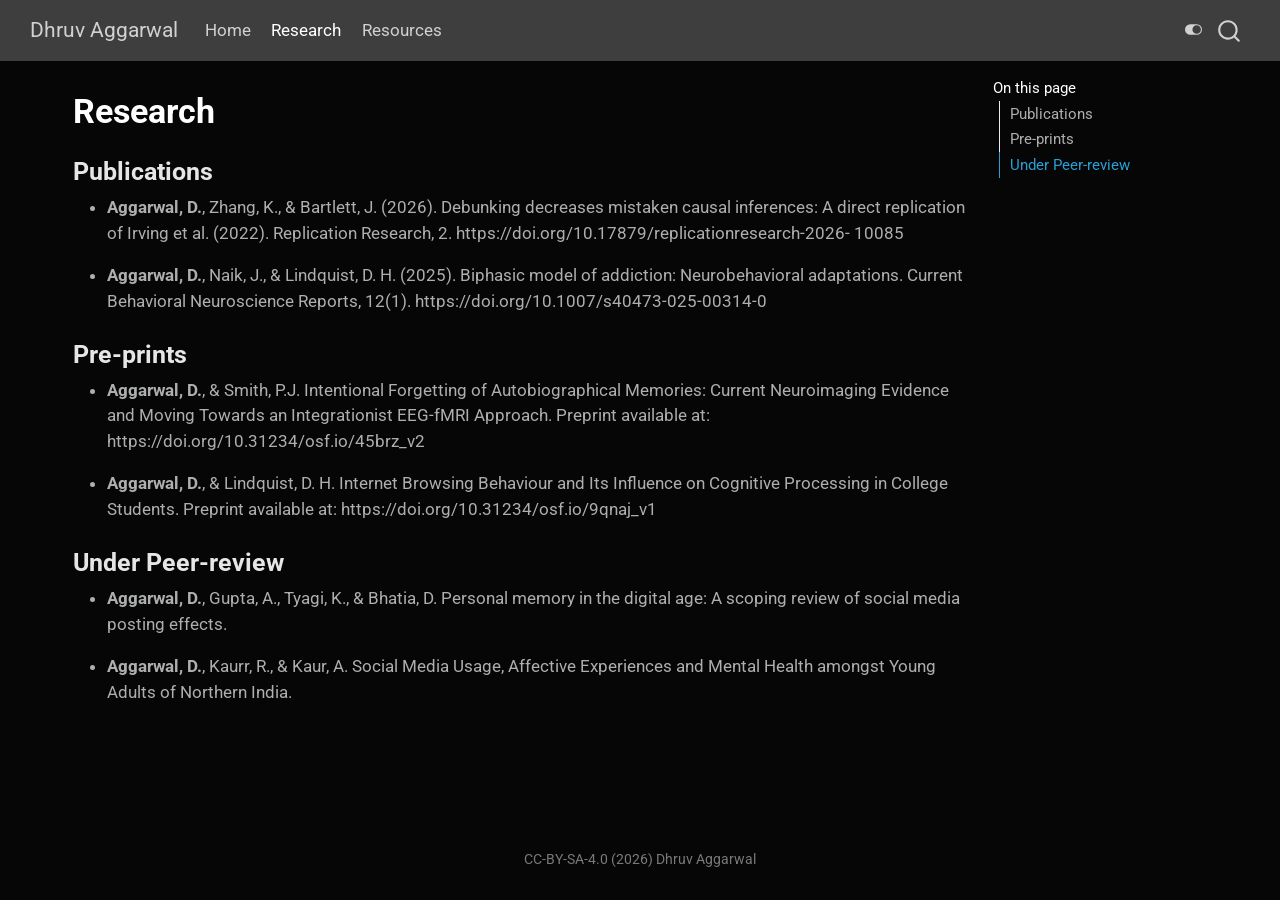
==== docs/research.html @ 11da1faf "Initial commit" ====
<!DOCTYPE html>
<html xmlns="http://www.w3.org/1999/xhtml" lang="en" xml:lang="en"><head>

<meta charset="utf-8">
<meta name="generator" content="quarto-1.10.19">

<meta name="viewport" content="width=device-width, initial-scale=1.0, user-scalable=yes">


<title>Research – Dhruv Aggarwal</title>
<style>

span.smallcaps{font-variant: small-caps;}
div.columns{display: flex; gap: 1.5em;}
div.column{flex: auto;}
@media screen {
div.columns{gap: min(4vw, 1.5em);}
div.column{overflow-x: auto;}
}
div.hanging-indent{margin-left: 1.5em; text-indent: -1.5em;}
ul.task-list{list-style: none;}
ul.task-list li input[type="checkbox"] {
width: 0.8em;
margin: 0 0.8em 0.2em -1em;  vertical-align: middle;
}
</style>


<script>const headroomChanged = new CustomEvent("quarto-hrChanged", {
  detail: {},
  bubbles: true,
  cancelable: false,
  composed: false,
});

const announceDismiss = () => {
  const annEl = window.document.getElementById("quarto-announcement");
  if (annEl) {
    annEl.remove();

    const annId = annEl.getAttribute("data-announcement-id");
    window.localStorage.setItem(`quarto-announce-${annId}`, "true");
  }
};

const announceRegister = () => {
  const annEl = window.document.getElementById("quarto-announcement");
  if (annEl) {
    const annId = annEl.getAttribute("data-announcement-id");
    const isDismissed =
      window.localStorage.getItem(`quarto-announce-${annId}`) || false;
    if (isDismissed) {
      announceDismiss();
      return;
    } else {
      annEl.classList.remove("hidden");
    }

    const actionEl = annEl.querySelector(".quarto-announcement-action");
    if (actionEl) {
      actionEl.addEventListener("click", function (e) {
        e.preventDefault();
        // Hide the bar immediately
        announceDismiss();
      });
    }
  }
};

window.document.addEventListener("DOMContentLoaded", function () {
  let init = false;

  announceRegister();

  // Manage the back to top button, if one is present.
  let lastScrollTop = window.pageYOffset || document.documentElement.scrollTop;
  const scrollDownBuffer = 5;
  const scrollUpBuffer = 35;
  const btn = document.getElementById("quarto-back-to-top");
  const hideBackToTop = () => {
    btn.style.display = "none";
  };
  const showBackToTop = () => {
    btn.style.display = "inline-block";
  };
  if (btn) {
    window.document.addEventListener(
      "scroll",
      function () {
        const currentScrollTop =
          window.pageYOffset || document.documentElement.scrollTop;

        // Shows and hides the button 'intelligently' as the user scrolls
        if (currentScrollTop - scrollDownBuffer > lastScrollTop) {
          hideBackToTop();
          lastScrollTop = currentScrollTop <= 0 ? 0 : currentScrollTop;
        } else if (currentScrollTop < lastScrollTop - scrollUpBuffer) {
          showBackToTop();
          lastScrollTop = currentScrollTop <= 0 ? 0 : currentScrollTop;
        }

        // Show the button at the bottom, hides it at the top
        if (currentScrollTop <= 0) {
          hideBackToTop();
        } else if (
          window.innerHeight + currentScrollTop >=
          document.body.offsetHeight
        ) {
          showBackToTop();
        }
      },
      false
    );
  }

  function throttle(func, wait) {
    var timeout;
    return function () {
      const context = this;
      const args = arguments;
      const later = function () {
        clearTimeout(timeout);
        timeout = null;
        func.apply(context, args);
      };

      if (!timeout) {
        timeout = setTimeout(later, wait);
      }
    };
  }

  function headerOffset() {
    // Set an offset if there is are fixed top navbar
    const headerEl = window.document.querySelector("header.fixed-top");
    if (headerEl) {
      return headerEl.clientHeight;
    } else {
      return 0;
    }
  }

  function footerOffset() {
    const footerEl = window.document.querySelector("footer.footer");
    if (footerEl) {
      return footerEl.clientHeight;
    } else {
      return 0;
    }
  }

  function dashboardOffset() {
    const dashboardNavEl = window.document.getElementById(
      "quarto-dashboard-header"
    );
    if (dashboardNavEl !== null) {
      return dashboardNavEl.clientHeight;
    } else {
      return 0;
    }
  }

  function updateDocumentOffsetWithoutAnimation() {
    updateDocumentOffset(false);
  }

  function updateDocumentOffset(animated) {
    // set body offset
    const topOffset = headerOffset();
    const bodyOffset = topOffset + footerOffset() + dashboardOffset();
    const bodyEl = window.document.body;
    bodyEl.setAttribute("data-bs-offset", topOffset);
    bodyEl.style.paddingTop = topOffset + "px";

    // deal with sidebar offsets
    const sidebars = window.document.querySelectorAll(
      ".sidebar, .headroom-target"
    );
    sidebars.forEach((sidebar) => {
      if (!animated) {
        sidebar.classList.add("notransition");
        // Remove the no transition class after the animation has time to complete
        setTimeout(function () {
          sidebar.classList.remove("notransition");
        }, 201);
      }

      if (window.Headroom && sidebar.classList.contains("sidebar-unpinned")) {
        sidebar.style.top = "0";
        sidebar.style.maxHeight = "100vh";
      } else {
        sidebar.style.top = topOffset + "px";
        sidebar.style.maxHeight = "calc(100vh - " + topOffset + "px)";
      }
    });

    // allow space for footer
    const mainContainer = window.document.querySelector(".quarto-container");
    if (mainContainer) {
      mainContainer.style.minHeight = "calc(100vh - " + bodyOffset + "px)";
    }

    // link offset
    let linkStyle = window.document.querySelector("#quarto-target-style");
    if (!linkStyle) {
      linkStyle = window.document.createElement("style");
      linkStyle.setAttribute("id", "quarto-target-style");
      window.document.head.appendChild(linkStyle);
    }
    while (linkStyle.firstChild) {
      linkStyle.removeChild(linkStyle.firstChild);
    }
    if (topOffset > 0) {
      linkStyle.appendChild(
        window.document.createTextNode(`
      section:target::before {
        content: "";
        display: block;
        height: ${topOffset}px;
        margin: -${topOffset}px 0 0;
      }`)
      );
    }
    if (init) {
      window.dispatchEvent(headroomChanged);
    }
    init = true;
  }

  // initialize headroom
  var header = window.document.querySelector("#quarto-header");
  if (header && window.Headroom) {
    const headroom = new window.Headroom(header, {
      tolerance: 5,
      onPin: function () {
        const sidebars = window.document.querySelectorAll(
          ".sidebar, .headroom-target"
        );
        sidebars.forEach((sidebar) => {
          sidebar.classList.remove("sidebar-unpinned");
        });
        updateDocumentOffset();
      },
      onUnpin: function () {
        const sidebars = window.document.querySelectorAll(
          ".sidebar, .headroom-target"
        );
        sidebars.forEach((sidebar) => {
          sidebar.classList.add("sidebar-unpinned");
        });
        updateDocumentOffset();
      },
    });
    headroom.init();

    let frozen = false;
    window.quartoToggleHeadroom = function () {
      if (frozen) {
        headroom.unfreeze();
        frozen = false;
      } else {
        headroom.freeze();
        frozen = true;
      }
    };
  }

  window.addEventListener(
    "hashchange",
    function (e) {
      if (
        getComputedStyle(document.documentElement).scrollBehavior !== "smooth"
      ) {
        window.scrollTo(0, window.pageYOffset - headerOffset());
      }
    },
    false
  );

  // Observe size changed for the header
  const headerEl = window.document.querySelector("header.fixed-top");
  if (headerEl && window.ResizeObserver) {
    const observer = new window.ResizeObserver(() => {
      setTimeout(updateDocumentOffsetWithoutAnimation, 0);
    });
    observer.observe(headerEl, {
      attributes: true,
      childList: true,
      characterData: true,
    });
  } else {
    window.addEventListener(
      "resize",
      throttle(updateDocumentOffsetWithoutAnimation, 50)
    );
  }
  setTimeout(updateDocumentOffsetWithoutAnimation, 250);

  // fixup index.html links if we aren't on the filesystem
  if (window.location.protocol !== "file:") {
    const links = window.document.querySelectorAll("a");
    for (let i = 0; i < links.length; i++) {
      if (links[i].href) {
        links[i].dataset.originalHref = links[i].href;
        // only strip index.html at the end of the path (optionally followed
        // by a query or fragment) so that files like index.html.md
        // (alternate-format twins) are left alone (#14667)
        links[i].href = links[i].href.replace(/\/index\.html(?=[?#]|$)/, "/");
      }
    }

    // Fixup any sharing links that require urls
    // Append url to any sharing urls
    const sharingLinks = window.document.querySelectorAll(
      "a.sidebar-tools-main-item, a.quarto-navigation-tool, a.quarto-navbar-tools, a.quarto-navbar-tools-item"
    );
    for (let i = 0; i < sharingLinks.length; i++) {
      const sharingLink = sharingLinks[i];
      const href = sharingLink.getAttribute("href");
      if (href) {
        sharingLink.setAttribute(
          "href",
          href.replace("|url|", window.location.href)
        );
      }
    }

    // Scroll the active navigation item into view, if necessary
    const navSidebar = window.document.querySelector("nav#quarto-sidebar");
    if (navSidebar) {
      // Find the active item
      const activeItem = navSidebar.querySelector("li.sidebar-item a.active");
      if (activeItem) {
        // Wait for the scroll height and height to resolve by observing size changes on the
        // nav element that is scrollable
        const resizeObserver = new ResizeObserver((_entries) => {
          // The bottom of the element
          const elBottom = activeItem.offsetTop;
          const viewBottom = navSidebar.scrollTop + navSidebar.clientHeight;

          // The element height and scroll height are the same, then we are still loading
          if (viewBottom !== navSidebar.scrollHeight) {
            // Determine if the item isn't visible and scroll to it
            if (elBottom >= viewBottom) {
              navSidebar.scrollTop = elBottom;
            }

            // stop observing now since we've completed the scroll
            resizeObserver.unobserve(navSidebar);
          }
        });
        resizeObserver.observe(navSidebar);
      }
    }
  }
});
</script>
<script>/*!
 * headroom.js v0.12.0 - Give your page some headroom. Hide your header until you need it
 * Copyright (c) 2020 Nick Williams - http://wicky.nillia.ms/headroom.js
 * License: MIT
 */

!function(t,n){"object"==typeof exports&&"undefined"!=typeof module?module.exports=n():"function"==typeof define&&define.amd?define(n):(t=t||self).Headroom=n()}(this,function(){"use strict";function t(){return"undefined"!=typeof window}function d(t){return function(t){return t&&t.document&&function(t){return 9===t.nodeType}(t.document)}(t)?function(t){var n=t.document,o=n.body,s=n.documentElement;return{scrollHeight:function(){return Math.max(o.scrollHeight,s.scrollHeight,o.offsetHeight,s.offsetHeight,o.clientHeight,s.clientHeight)},height:function(){return t.innerHeight||s.clientHeight||o.clientHeight},scrollY:function(){return void 0!==t.pageYOffset?t.pageYOffset:(s||o.parentNode||o).scrollTop}}}(t):function(t){return{scrollHeight:function(){return Math.max(t.scrollHeight,t.offsetHeight,t.clientHeight)},height:function(){return Math.max(t.offsetHeight,t.clientHeight)},scrollY:function(){return t.scrollTop}}}(t)}function n(t,s,e){var n,o=function(){var n=!1;try{var t={get passive(){n=!0}};window.addEventListener("test",t,t),window.removeEventListener("test",t,t)}catch(t){n=!1}return n}(),i=!1,r=d(t),l=r.scrollY(),a={};function c(){var t=Math.round(r.scrollY()),n=r.height(),o=r.scrollHeight();a.scrollY=t,a.lastScrollY=l,a.direction=l<t?"down":"up",a.distance=Math.abs(t-l),a.isOutOfBounds=t<0||o<t+n,a.top=t<=s.offset[a.direction],a.bottom=o<=t+n,a.toleranceExceeded=a.distance>s.tolerance[a.direction],e(a),l=t,i=!1}function h(){i||(i=!0,n=requestAnimationFrame(c))}var u=!!o&&{passive:!0,capture:!1};return t.addEventListener("scroll",h,u),c(),{destroy:function(){cancelAnimationFrame(n),t.removeEventListener("scroll",h,u)}}}function o(t){return t===Object(t)?t:{down:t,up:t}}function s(t,n){n=n||{},Object.assign(this,s.options,n),this.classes=Object.assign({},s.options.classes,n.classes),this.elem=t,this.tolerance=o(this.tolerance),this.offset=o(this.offset),this.initialised=!1,this.frozen=!1}return s.prototype={constructor:s,init:function(){return s.cutsTheMustard&&!this.initialised&&(this.addClass("initial"),this.initialised=!0,setTimeout(function(t){t.scrollTracker=n(t.scroller,{offset:t.offset,tolerance:t.tolerance},t.update.bind(t))},100,this)),this},destroy:function(){this.initialised=!1,Object.keys(this.classes).forEach(this.removeClass,this),this.scrollTracker.destroy()},unpin:function(){!this.hasClass("pinned")&&this.hasClass("unpinned")||(this.addClass("unpinned"),this.removeClass("pinned"),this.onUnpin&&this.onUnpin.call(this))},pin:function(){this.hasClass("unpinned")&&(this.addClass("pinned"),this.removeClass("unpinned"),this.onPin&&this.onPin.call(this))},freeze:function(){this.frozen=!0,this.addClass("frozen")},unfreeze:function(){this.frozen=!1,this.removeClass("frozen")},top:function(){this.hasClass("top")||(this.addClass("top"),this.removeClass("notTop"),this.onTop&&this.onTop.call(this))},notTop:function(){this.hasClass("notTop")||(this.addClass("notTop"),this.removeClass("top"),this.onNotTop&&this.onNotTop.call(this))},bottom:function(){this.hasClass("bottom")||(this.addClass("bottom"),this.removeClass("notBottom"),this.onBottom&&this.onBottom.call(this))},notBottom:function(){this.hasClass("notBottom")||(this.addClass("notBottom"),this.removeClass("bottom"),this.onNotBottom&&this.onNotBottom.call(this))},shouldUnpin:function(t){return"down"===t.direction&&!t.top&&t.toleranceExceeded},shouldPin:function(t){return"up"===t.direction&&t.toleranceExceeded||t.top},addClass:function(t){this.elem.classList.add.apply(this.elem.classList,this.classes[t].split(" "))},removeClass:function(t){this.elem.classList.remove.apply(this.elem.classList,this.classes[t].split(" "))},hasClass:function(t){return this.classes[t].split(" ").every(function(t){return this.classList.contains(t)},this.elem)},update:function(t){t.isOutOfBounds||!0!==this.frozen&&(t.top?this.top():this.notTop(),t.bottom?this.bottom():this.notBottom(),this.shouldUnpin(t)?this.unpin():this.shouldPin(t)&&this.pin())}},s.options={tolerance:{up:0,down:0},offset:0,scroller:t()?window:null,classes:{frozen:"headroom--frozen",pinned:"headroom--pinned",unpinned:"headroom--unpinned",top:"headroom--top",notTop:"headroom--not-top",bottom:"headroom--bottom",notBottom:"headroom--not-bottom",initial:"headroom"}},s.cutsTheMustard=!!(t()&&function(){}.bind&&"classList"in document.documentElement&&Object.assign&&Object.keys&&requestAnimationFrame),s});
</script>
<script>/*!
 * clipboard.js v2.0.11
 * https://clipboardjs.com/
 *
 * Licensed MIT © Zeno Rocha
 */
!function(t,e){"object"==typeof exports&&"object"==typeof module?module.exports=e():"function"==typeof define&&define.amd?define([],e):"object"==typeof exports?exports.ClipboardJS=e():t.ClipboardJS=e()}(this,function(){return n={686:function(t,e,n){"use strict";n.d(e,{default:function(){return b}});var e=n(279),i=n.n(e),e=n(370),u=n.n(e),e=n(817),r=n.n(e);function c(t){try{return document.execCommand(t)}catch(t){return}}var a=function(t){t=r()(t);return c("cut"),t};function o(t,e){var n,o,t=(n=t,o="rtl"===document.documentElement.getAttribute("dir"),(t=document.createElement("textarea")).style.fontSize="12pt",t.style.border="0",t.style.padding="0",t.style.margin="0",t.style.position="absolute",t.style[o?"right":"left"]="-9999px",o=window.pageYOffset||document.documentElement.scrollTop,t.style.top="".concat(o,"px"),t.setAttribute("readonly",""),t.value=n,t);return e.container.appendChild(t),e=r()(t),c("copy"),t.remove(),e}var f=function(t){var e=1<arguments.length&&void 0!==arguments[1]?arguments[1]:{container:document.body},n="";return"string"==typeof t?n=o(t,e):t instanceof HTMLInputElement&&!["text","search","url","tel","password"].includes(null==t?void 0:t.type)?n=o(t.value,e):(n=r()(t),c("copy")),n};function l(t){return(l="function"==typeof Symbol&&"symbol"==typeof Symbol.iterator?function(t){return typeof t}:function(t){return t&&"function"==typeof Symbol&&t.constructor===Symbol&&t!==Symbol.prototype?"symbol":typeof t})(t)}var s=function(){var t=0<arguments.length&&void 0!==arguments[0]?arguments[0]:{},e=t.action,n=void 0===e?"copy":e,o=t.container,e=t.target,t=t.text;if("copy"!==n&&"cut"!==n)throw new Error('Invalid "action" value, use either "copy" or "cut"');if(void 0!==e){if(!e||"object"!==l(e)||1!==e.nodeType)throw new Error('Invalid "target" value, use a valid Element');if("copy"===n&&e.hasAttribute("disabled"))throw new Error('Invalid "target" attribute. Please use "readonly" instead of "disabled" attribute');if("cut"===n&&(e.hasAttribute("readonly")||e.hasAttribute("disabled")))throw new Error('Invalid "target" attribute. You can\'t cut text from elements with "readonly" or "disabled" attributes')}return t?f(t,{container:o}):e?"cut"===n?a(e):f(e,{container:o}):void 0};function p(t){return(p="function"==typeof Symbol&&"symbol"==typeof Symbol.iterator?function(t){return typeof t}:function(t){return t&&"function"==typeof Symbol&&t.constructor===Symbol&&t!==Symbol.prototype?"symbol":typeof t})(t)}function d(t,e){for(var n=0;n<e.length;n++){var o=e[n];o.enumerable=o.enumerable||!1,o.configurable=!0,"value"in o&&(o.writable=!0),Object.defineProperty(t,o.key,o)}}function y(t,e){return(y=Object.setPrototypeOf||function(t,e){return t.__proto__=e,t})(t,e)}function h(n){var o=function(){if("undefined"==typeof Reflect||!Reflect.construct)return!1;if(Reflect.construct.sham)return!1;if("function"==typeof Proxy)return!0;try{return Date.prototype.toString.call(Reflect.construct(Date,[],function(){})),!0}catch(t){return!1}}();return function(){var t,e=v(n);return t=o?(t=v(this).constructor,Reflect.construct(e,arguments,t)):e.apply(this,arguments),e=this,!(t=t)||"object"!==p(t)&&"function"!=typeof t?function(t){if(void 0!==t)return t;throw new ReferenceError("this hasn't been initialised - super() hasn't been called")}(e):t}}function v(t){return(v=Object.setPrototypeOf?Object.getPrototypeOf:function(t){return t.__proto__||Object.getPrototypeOf(t)})(t)}function m(t,e){t="data-clipboard-".concat(t);if(e.hasAttribute(t))return e.getAttribute(t)}var b=function(){!function(t,e){if("function"!=typeof e&&null!==e)throw new TypeError("Super expression must either be null or a function");t.prototype=Object.create(e&&e.prototype,{constructor:{value:t,writable:!0,configurable:!0}}),e&&y(t,e)}(r,i());var t,e,n,o=h(r);function r(t,e){var n;return function(t){if(!(t instanceof r))throw new TypeError("Cannot call a class as a function")}(this),(n=o.call(this)).resolveOptions(e),n.listenClick(t),n}return t=r,n=[{key:"copy",value:function(t){var e=1<arguments.length&&void 0!==arguments[1]?arguments[1]:{container:document.body};return f(t,e)}},{key:"cut",value:function(t){return a(t)}},{key:"isSupported",value:function(){var t=0<arguments.length&&void 0!==arguments[0]?arguments[0]:["copy","cut"],t="string"==typeof t?[t]:t,e=!!document.queryCommandSupported;return t.forEach(function(t){e=e&&!!document.queryCommandSupported(t)}),e}}],(e=[{key:"resolveOptions",value:function(){var t=0<arguments.length&&void 0!==arguments[0]?arguments[0]:{};this.action="function"==typeof t.action?t.action:this.defaultAction,this.target="function"==typeof t.target?t.target:this.defaultTarget,this.text="function"==typeof t.text?t.text:this.defaultText,this.container="object"===p(t.container)?t.container:document.body}},{key:"listenClick",value:function(t){var e=this;this.listener=u()(t,"click",function(t){return e.onClick(t)})}},{key:"onClick",value:function(t){var e=t.delegateTarget||t.currentTarget,n=this.action(e)||"copy",t=s({action:n,container:this.container,target:this.target(e),text:this.text(e)});this.emit(t?"success":"error",{action:n,text:t,trigger:e,clearSelection:function(){e&&e.focus(),window.getSelection().removeAllRanges()}})}},{key:"defaultAction",value:function(t){return m("action",t)}},{key:"defaultTarget",value:function(t){t=m("target",t);if(t)return document.querySelector(t)}},{key:"defaultText",value:function(t){return m("text",t)}},{key:"destroy",value:function(){this.listener.destroy()}}])&&d(t.prototype,e),n&&d(t,n),r}()},828:function(t){var e;"undefined"==typeof Element||Element.prototype.matches||((e=Element.prototype).matches=e.matchesSelector||e.mozMatchesSelector||e.msMatchesSelector||e.oMatchesSelector||e.webkitMatchesSelector),t.exports=function(t,e){for(;t&&9!==t.nodeType;){if("function"==typeof t.matches&&t.matches(e))return t;t=t.parentNode}}},438:function(t,e,n){var u=n(828);function i(t,e,n,o,r){var i=function(e,n,t,o){return function(t){t.delegateTarget=u(t.target,n),t.delegateTarget&&o.call(e,t)}}.apply(this,arguments);return t.addEventListener(n,i,r),{destroy:function(){t.removeEventListener(n,i,r)}}}t.exports=function(t,e,n,o,r){return"function"==typeof t.addEventListener?i.apply(null,arguments):"function"==typeof n?i.bind(null,document).apply(null,arguments):("string"==typeof t&&(t=document.querySelectorAll(t)),Array.prototype.map.call(t,function(t){return i(t,e,n,o,r)}))}},879:function(t,n){n.node=function(t){return void 0!==t&&t instanceof HTMLElement&&1===t.nodeType},n.nodeList=function(t){var e=Object.prototype.toString.call(t);return void 0!==t&&("[object NodeList]"===e||"[object HTMLCollection]"===e)&&"length"in t&&(0===t.length||n.node(t[0]))},n.string=function(t){return"string"==typeof t||t instanceof String},n.fn=function(t){return"[object Function]"===Object.prototype.toString.call(t)}},370:function(t,e,n){var f=n(879),l=n(438);t.exports=function(t,e,n){if(!t&&!e&&!n)throw new Error("Missing required arguments");if(!f.string(e))throw new TypeError("Second argument must be a String");if(!f.fn(n))throw new TypeError("Third argument must be a Function");if(f.node(t))return c=e,a=n,(u=t).addEventListener(c,a),{destroy:function(){u.removeEventListener(c,a)}};if(f.nodeList(t))return o=t,r=e,i=n,Array.prototype.forEach.call(o,function(t){t.addEventListener(r,i)}),{destroy:function(){Array.prototype.forEach.call(o,function(t){t.removeEventListener(r,i)})}};if(f.string(t))return t=t,e=e,n=n,l(document.body,t,e,n);throw new TypeError("First argument must be a String, HTMLElement, HTMLCollection, or NodeList");var o,r,i,u,c,a}},817:function(t){t.exports=function(t){var e,n="SELECT"===t.nodeName?(t.focus(),t.value):"INPUT"===t.nodeName||"TEXTAREA"===t.nodeName?((e=t.hasAttribute("readonly"))||t.setAttribute("readonly",""),t.select(),t.setSelectionRange(0,t.value.length),e||t.removeAttribute("readonly"),t.value):(t.hasAttribute("contenteditable")&&t.focus(),n=window.getSelection(),(e=document.createRange()).selectNodeContents(t),n.removeAllRanges(),n.addRange(e),n.toString());return n}},279:function(t){function e(){}e.prototype={on:function(t,e,n){var o=this.e||(this.e={});return(o[t]||(o[t]=[])).push({fn:e,ctx:n}),this},once:function(t,e,n){var o=this;function r(){o.off(t,r),e.apply(n,arguments)}return r._=e,this.on(t,r,n)},emit:function(t){for(var e=[].slice.call(arguments,1),n=((this.e||(this.e={}))[t]||[]).slice(),o=0,r=n.length;o<r;o++)n[o].fn.apply(n[o].ctx,e);return this},off:function(t,e){var n=this.e||(this.e={}),o=n[t],r=[];if(o&&e)for(var i=0,u=o.length;i<u;i++)o[i].fn!==e&&o[i].fn._!==e&&r.push(o[i]);return r.length?n[t]=r:delete n[t],this}},t.exports=e,t.exports.TinyEmitter=e}},r={},o.n=function(t){var e=t&&t.__esModule?function(){return t.default}:function(){return t};return o.d(e,{a:e}),e},o.d=function(t,e){for(var n in e)o.o(e,n)&&!o.o(t,n)&&Object.defineProperty(t,n,{enumerable:!0,get:e[n]})},o.o=function(t,e){return Object.prototype.hasOwnProperty.call(t,e)},o(686).default;function o(t){if(r[t])return r[t].exports;var e=r[t]={exports:{}};return n[t](e,e.exports,o),e.exports}var n,r});</script>
<script>/*! @algolia/autocomplete-js 1.19.1 | MIT License | © Algolia, Inc. and contributors | https://github.com/algolia/autocomplete */
!function(e,t){"object"==typeof exports&&"undefined"!=typeof module?t(exports):"function"==typeof define&&define.amd?define(["exports"],t):t((e="undefined"!=typeof globalThis?globalThis:e||self)["@algolia/autocomplete-js"]={})}(this,(function(e){"use strict";function t(e,t){var n=Object.keys(e);if(Object.getOwnPropertySymbols){var r=Object.getOwnPropertySymbols(e);t&&(r=r.filter((function(t){return Object.getOwnPropertyDescriptor(e,t).enumerable}))),n.push.apply(n,r)}return n}function n(e){for(var n=1;n<arguments.length;n++){var r=null!=arguments[n]?arguments[n]:{};n%2?t(Object(r),!0).forEach((function(t){o(e,t,r[t])})):Object.getOwnPropertyDescriptors?Object.defineProperties(e,Object.getOwnPropertyDescriptors(r)):t(Object(r)).forEach((function(t){Object.defineProperty(e,t,Object.getOwnPropertyDescriptor(r,t))}))}return e}function r(e){return r="function"==typeof Symbol&&"symbol"==typeof Symbol.iterator?function(e){return typeof e}:function(e){return e&&"function"==typeof Symbol&&e.constructor===Symbol&&e!==Symbol.prototype?"symbol":typeof e},r(e)}function o(e,t,n){return(t=function(e){var t=function(e,t){if("object"!=typeof e||null===e)return e;var n=e[Symbol.toPrimitive];if(void 0!==n){var r=n.call(e,t||"default");if("object"!=typeof r)return r;throw new TypeError("@@toPrimitive must return a primitive value.")}return("string"===t?String:Number)(e)}(e,"string");return"symbol"==typeof t?t:String(t)}(t))in e?Object.defineProperty(e,t,{value:n,enumerable:!0,configurable:!0,writable:!0}):e[t]=n,e}function i(){return i=Object.assign?Object.assign.bind():function(e){for(var t=1;t<arguments.length;t++){var n=arguments[t];for(var r in n)Object.prototype.hasOwnProperty.call(n,r)&&(e[r]=n[r])}return e},i.apply(this,arguments)}function u(e,t){if(null==e)return{};var n,r,o=function(e,t){if(null==e)return{};var n,r,o={},i=Object.keys(e);for(r=0;r<i.length;r++)n=i[r],t.indexOf(n)>=0||(o[n]=e[n]);return o}(e,t);if(Object.getOwnPropertySymbols){var i=Object.getOwnPropertySymbols(e);for(r=0;r<i.length;r++)n=i[r],t.indexOf(n)>=0||Object.prototype.propertyIsEnumerable.call(e,n)&&(o[n]=e[n])}return o}function a(e,t){return function(e){if(Array.isArray(e))return e}(e)||function(e,t){var n=null==e?null:"undefined"!=typeof Symbol&&e[Symbol.iterator]||e["@@iterator"];if(null!=n){var r,o,i,u,a=[],l=!0,c=!1;try{if(i=(n=n.call(e)).next,0===t){if(Object(n)!==n)return;l=!1}else for(;!(l=(r=i.call(n)).done)&&(a.push(r.value),a.length!==t);l=!0);}catch(e){c=!0,o=e}finally{try{if(!l&&null!=n.return&&(u=n.return(),Object(u)!==u))return}finally{if(c)throw o}}return a}}(e,t)||c(e,t)||function(){throw new TypeError("Invalid attempt to destructure non-iterable instance.\nIn order to be iterable, non-array objects must have a [Symbol.iterator]() method.")}()}function l(e){return function(e){if(Array.isArray(e))return s(e)}(e)||function(e){if("undefined"!=typeof Symbol&&null!=e[Symbol.iterator]||null!=e["@@iterator"])return Array.from(e)}(e)||c(e)||function(){throw new TypeError("Invalid attempt to spread non-iterable instance.\nIn order to be iterable, non-array objects must have a [Symbol.iterator]() method.")}()}function c(e,t){if(e){if("string"==typeof e)return s(e,t);var n=Object.prototype.toString.call(e).slice(8,-1);return"Object"===n&&e.constructor&&(n=e.constructor.name),"Map"===n||"Set"===n?Array.from(e):"Arguments"===n||/^(?:Ui|I)nt(?:8|16|32)(?:Clamped)?Array$/.test(n)?s(e,t):void 0}}function s(e,t){(null==t||t>e.length)&&(t=e.length);for(var n=0,r=new Array(t);n<t;n++)r[n]=e[n];return r}function f(e){return{current:e}}function p(e,t){var n=void 0;return function(){for(var r=arguments.length,o=new Array(r),i=0;i<r;i++)o[i]=arguments[i];n&&clearTimeout(n),n=setTimeout((function(){return e.apply(void 0,o)}),t)}}function m(e){return e.reduce((function(e,t){return e.concat(t)}),[])}var v=0;function d(){return"autocomplete-".concat(v++)}function y(e,t){return t.reduce((function(e,t){return e&&e[t]}),e)}function b(e){return 0===e.collections.length?0:e.collections.reduce((function(e,t){return e+t.items.length}),0)}function g(e){return e!==Object(e)}function h(e,t){if(e===t)return!0;if(g(e)||g(t)||"function"==typeof e||"function"==typeof t)return e===t;if(Object.keys(e).length!==Object.keys(t).length)return!1;for(var n=0,r=Object.keys(e);n<r.length;n++){var o=r[n];if(!(o in t))return!1;if(!h(e[o],t[o]))return!1}return!0}var _=function(){};var O="1.19.1",S=[{segment:"autocomplete-core",version:O}];function j(e){var t=e.item,n=e.items,r=void 0===n?[]:n;return{index:t.__autocomplete_indexName,items:[t],positions:[1+r.findIndex((function(e){return e.objectID===t.objectID}))],queryID:t.__autocomplete_queryID,algoliaSource:["autocomplete"]}}function P(e,t){return function(e){if(Array.isArray(e))return e}(e)||function(e,t){var n=null==e?null:"undefined"!=typeof Symbol&&e[Symbol.iterator]||e["@@iterator"];if(null!=n){var r,o,i,u,a=[],l=!0,c=!1;try{if(i=(n=n.call(e)).next,0===t){if(Object(n)!==n)return;l=!1}else for(;!(l=(r=i.call(n)).done)&&(a.push(r.value),a.length!==t);l=!0);}catch(e){c=!0,o=e}finally{try{if(!l&&null!=n.return&&(u=n.return(),Object(u)!==u))return}finally{if(c)throw o}}return a}}(e,t)||function(e,t){if(!e)return;if("string"==typeof e)return w(e,t);var n=Object.prototype.toString.call(e).slice(8,-1);"Object"===n&&e.constructor&&(n=e.constructor.name);if("Map"===n||"Set"===n)return Array.from(e);if("Arguments"===n||/^(?:Ui|I)nt(?:8|16|32)(?:Clamped)?Array$/.test(n))return w(e,t)}(e,t)||function(){throw new TypeError("Invalid attempt to destructure non-iterable instance.\nIn order to be iterable, non-array objects must have a [Symbol.iterator]() method.")}()}function w(e,t){(null==t||t>e.length)&&(t=e.length);for(var n=0,r=new Array(t);n<t;n++)r[n]=e[n];return r}var I=["items"],A=["items"];function E(e){return E="function"==typeof Symbol&&"symbol"==typeof Symbol.iterator?function(e){return typeof e}:function(e){return e&&"function"==typeof Symbol&&e.constructor===Symbol&&e!==Symbol.prototype?"symbol":typeof e},E(e)}function D(e){return function(e){if(Array.isArray(e))return C(e)}(e)||function(e){if("undefined"!=typeof Symbol&&null!=e[Symbol.iterator]||null!=e["@@iterator"])return Array.from(e)}(e)||function(e,t){if(!e)return;if("string"==typeof e)return C(e,t);var n=Object.prototype.toString.call(e).slice(8,-1);"Object"===n&&e.constructor&&(n=e.constructor.name);if("Map"===n||"Set"===n)return Array.from(e);if("Arguments"===n||/^(?:Ui|I)nt(?:8|16|32)(?:Clamped)?Array$/.test(n))return C(e,t)}(e)||function(){throw new TypeError("Invalid attempt to spread non-iterable instance.\nIn order to be iterable, non-array objects must have a [Symbol.iterator]() method.")}()}function C(e,t){(null==t||t>e.length)&&(t=e.length);for(var n=0,r=new Array(t);n<t;n++)r[n]=e[n];return r}function k(e,t){if(null==e)return{};var n,r,o=function(e,t){if(null==e)return{};var n,r,o={},i=Object.keys(e);for(r=0;r<i.length;r++)n=i[r],t.indexOf(n)>=0||(o[n]=e[n]);return o}(e,t);if(Object.getOwnPropertySymbols){var i=Object.getOwnPropertySymbols(e);for(r=0;r<i.length;r++)n=i[r],t.indexOf(n)>=0||Object.prototype.propertyIsEnumerable.call(e,n)&&(o[n]=e[n])}return o}function x(e,t){var n=Object.keys(e);if(Object.getOwnPropertySymbols){var r=Object.getOwnPropertySymbols(e);t&&(r=r.filter((function(t){return Object.getOwnPropertyDescriptor(e,t).enumerable}))),n.push.apply(n,r)}return n}function N(e){for(var t=1;t<arguments.length;t++){var n=null!=arguments[t]?arguments[t]:{};t%2?x(Object(n),!0).forEach((function(t){T(e,t,n[t])})):Object.getOwnPropertyDescriptors?Object.defineProperties(e,Object.getOwnPropertyDescriptors(n)):x(Object(n)).forEach((function(t){Object.defineProperty(e,t,Object.getOwnPropertyDescriptor(n,t))}))}return e}function T(e,t,n){return(t=function(e){var t=function(e,t){if("object"!==E(e)||null===e)return e;var n=e[Symbol.toPrimitive];if(void 0!==n){var r=n.call(e,t||"default");if("object"!==E(r))return r;throw new TypeError("@@toPrimitive must return a primitive value.")}return("string"===t?String:Number)(e)}(e,"string");return"symbol"===E(t)?t:String(t)}(t))in e?Object.defineProperty(e,t,{value:n,enumerable:!0,configurable:!0,writable:!0}):e[t]=n,e}function q(e){for(var t=arguments.length>1&&void 0!==arguments[1]?arguments[1]:20,n=[],r=0;r<e.objectIDs.length;r+=t)n.push(N(N({},e),{},{objectIDs:e.objectIDs.slice(r,r+t)}));return n}function B(e){return e.map((function(e){var t=e.items,n=k(e,I);return N(N({},n),{},{objectIDs:(null==t?void 0:t.map((function(e){return e.objectID})))||n.objectIDs})}))}function R(e){var t,n,r,o=(t=P((e.version||"").split(".").map(Number),2),n=t[0],r=t[1],n>=3||2===n&&r>=4||1===n&&r>=10);function i(t,n,r){if(o&&void 0!==r){var i=r[0].__autocomplete_algoliaCredentials,u={"X-Algolia-Application-Id":i.appId,"X-Algolia-API-Key":i.apiKey};e.apply(void 0,[t].concat(D(n),[{headers:u}]))}else e.apply(void 0,[t].concat(D(n)))}return{init:function(t,n){e("init",{appId:t,apiKey:n})},setAuthenticatedUserToken:function(t){e("setAuthenticatedUserToken",t)},setUserToken:function(t){e("setUserToken",t)},clickedObjectIDsAfterSearch:function(){for(var e=arguments.length,t=new Array(e),n=0;n<e;n++)t[n]=arguments[n];t.length>0&&i("clickedObjectIDsAfterSearch",B(t),t[0].items)},clickedObjectIDs:function(){for(var e=arguments.length,t=new Array(e),n=0;n<e;n++)t[n]=arguments[n];t.length>0&&i("clickedObjectIDs",B(t),t[0].items)},clickedFilters:function(){for(var t=arguments.length,n=new Array(t),r=0;r<t;r++)n[r]=arguments[r];n.length>0&&e.apply(void 0,["clickedFilters"].concat(n))},convertedObjectIDsAfterSearch:function(){for(var e=arguments.length,t=new Array(e),n=0;n<e;n++)t[n]=arguments[n];t.length>0&&i("convertedObjectIDsAfterSearch",B(t),t[0].items)},convertedObjectIDs:function(){for(var e=arguments.length,t=new Array(e),n=0;n<e;n++)t[n]=arguments[n];t.length>0&&i("convertedObjectIDs",B(t),t[0].items)},convertedFilters:function(){for(var t=arguments.length,n=new Array(t),r=0;r<t;r++)n[r]=arguments[r];n.length>0&&e.apply(void 0,["convertedFilters"].concat(n))},viewedObjectIDs:function(){for(var e=arguments.length,t=new Array(e),n=0;n<e;n++)t[n]=arguments[n];t.length>0&&t.reduce((function(e,t){var n=t.items,r=k(t,A);return[].concat(D(e),D(q(N(N({},r),{},{objectIDs:(null==n?void 0:n.map((function(e){return e.objectID})))||r.objectIDs})).map((function(e){return{items:n,payload:e}}))))}),[]).forEach((function(e){var t=e.items;return i("viewedObjectIDs",[e.payload],t)}))},viewedFilters:function(){for(var t=arguments.length,n=new Array(t),r=0;r<t;r++)n[r]=arguments[r];n.length>0&&e.apply(void 0,["viewedFilters"].concat(n))}}}function L(e){var t=e.items.reduce((function(e,t){var n;return e[t.__autocomplete_indexName]=(null!==(n=e[t.__autocomplete_indexName])&&void 0!==n?n:[]).concat(t),e}),{});return Object.keys(t).map((function(e){return{index:e,items:t[e],algoliaSource:["autocomplete"]}}))}function F(e){return e.objectID&&e.__autocomplete_indexName&&e.__autocomplete_queryID}function U(e){return U="function"==typeof Symbol&&"symbol"==typeof Symbol.iterator?function(e){return typeof e}:function(e){return e&&"function"==typeof Symbol&&e.constructor===Symbol&&e!==Symbol.prototype?"symbol":typeof e},U(e)}function M(e){return function(e){if(Array.isArray(e))return H(e)}(e)||function(e){if("undefined"!=typeof Symbol&&null!=e[Symbol.iterator]||null!=e["@@iterator"])return Array.from(e)}(e)||function(e,t){if(!e)return;if("string"==typeof e)return H(e,t);var n=Object.prototype.toString.call(e).slice(8,-1);"Object"===n&&e.constructor&&(n=e.constructor.name);if("Map"===n||"Set"===n)return Array.from(e);if("Arguments"===n||/^(?:Ui|I)nt(?:8|16|32)(?:Clamped)?Array$/.test(n))return H(e,t)}(e)||function(){throw new TypeError("Invalid attempt to spread non-iterable instance.\nIn order to be iterable, non-array objects must have a [Symbol.iterator]() method.")}()}function H(e,t){(null==t||t>e.length)&&(t=e.length);for(var n=0,r=new Array(t);n<t;n++)r[n]=e[n];return r}function V(e,t){var n=Object.keys(e);if(Object.getOwnPropertySymbols){var r=Object.getOwnPropertySymbols(e);t&&(r=r.filter((function(t){return Object.getOwnPropertyDescriptor(e,t).enumerable}))),n.push.apply(n,r)}return n}function W(e){for(var t=1;t<arguments.length;t++){var n=null!=arguments[t]?arguments[t]:{};t%2?V(Object(n),!0).forEach((function(t){Q(e,t,n[t])})):Object.getOwnPropertyDescriptors?Object.defineProperties(e,Object.getOwnPropertyDescriptors(n)):V(Object(n)).forEach((function(t){Object.defineProperty(e,t,Object.getOwnPropertyDescriptor(n,t))}))}return e}function Q(e,t,n){return(t=function(e){var t=function(e,t){if("object"!==U(e)||null===e)return e;var n=e[Symbol.toPrimitive];if(void 0!==n){var r=n.call(e,t||"default");if("object"!==U(r))return r;throw new TypeError("@@toPrimitive must return a primitive value.")}return("string"===t?String:Number)(e)}(e,"string");return"symbol"===U(t)?t:String(t)}(t))in e?Object.defineProperty(e,t,{value:n,enumerable:!0,configurable:!0,writable:!0}):e[t]=n,e}var K="2.15.0",$="https://cdn.jsdelivr.net/npm/search-insights@".concat(K,"/dist/search-insights.min.js"),z=p((function(e){var t=e.onItemsChange,n=e.items,r=e.insights,o=e.state;t({insights:r,insightsEvents:L({items:n}).map((function(e){return W({eventName:"Items Viewed"},e)})),state:o})}),400);function G(e){var t=function(e){return W({onItemsChange:function(e){var t=e.insights,n=e.insightsEvents,r=e.state;t.viewedObjectIDs.apply(t,M(n.map((function(e){return W(W({},e),{},{algoliaSource:J(e.algoliaSource,r.context)})}))))},onSelect:function(e){var t=e.insights,n=e.insightsEvents,r=e.state;t.clickedObjectIDsAfterSearch.apply(t,M(n.map((function(e){return W(W({},e),{},{algoliaSource:J(e.algoliaSource,r.context)})}))))},onActive:_,__autocomplete_clickAnalytics:!0},e)}(e),n=t.insightsClient,r=t.insightsInitParams,o=t.onItemsChange,i=t.onSelect,u=t.onActive,a=t.__autocomplete_clickAnalytics,l=n;if(n||function(e){if("undefined"!=typeof window)e({window:window})}((function(e){var t=e.window,n=t.AlgoliaAnalyticsObject||"aa";"string"==typeof n&&(l=t[n]),l||(t.AlgoliaAnalyticsObject=n,t[n]||(t[n]=function(){t[n].queue||(t[n].queue=[]);for(var e=arguments.length,r=new Array(e),o=0;o<e;o++)r[o]=arguments[o];t[n].queue.push(r)}),t[n].version=K,l=t[n],function(e){var t="[Autocomplete]: Could not load search-insights.js. Please load it manually following https://alg.li/insights-autocomplete";try{var n=e.document.createElement("script");n.async=!0,n.src=$,n.onerror=function(){console.error(t)},document.body.appendChild(n)}catch(e){console.error(t)}}(t))})),!l)return{};r&&l("init",W({partial:!0},r));var c=R(l),s=f([]),m=p((function(e){var t=e.state;if(t.isOpen){var n=t.collections.reduce((function(e,t){return[].concat(M(e),M(t.items))}),[]).filter(F);h(s.current.map((function(e){return e.objectID})),n.map((function(e){return e.objectID})))||(s.current=n,n.length>0&&z({onItemsChange:o,items:n,insights:c,state:t}))}}),0);return{name:"aa.algoliaInsightsPlugin",subscribe:function(e){var t=e.setContext,n=e.onSelect,r=e.onActive;function o(e){t({algoliaInsightsPlugin:{__algoliaSearchParameters:W(W({},a?{clickAnalytics:!0}:{}),e?{userToken:X(e)}:{}),insights:c}})}l("addAlgoliaAgent","insights-plugin"),o(),l("onUserTokenChange",(function(e){o(e)})),l("getUserToken",null,(function(e,t){o(t)})),n((function(e){var t=e.item,n=e.state,r=e.event,o=e.source;F(t)&&i({state:n,event:r,insights:c,item:t,insightsEvents:[W({eventName:"Item Selected"},j({item:t,items:o.getItems().filter(F)}))]})})),r((function(e){var t=e.item,n=e.source,r=e.state,o=e.event;F(t)&&u({state:r,event:o,insights:c,item:t,insightsEvents:[W({eventName:"Item Active"},j({item:t,items:n.getItems().filter(F)}))]})}))},onStateChange:function(e){var t=e.state;m({state:t})},__autocomplete_pluginOptions:e}}function J(){var e,t=arguments.length>0&&void 0!==arguments[0]?arguments[0]:[],n=arguments.length>1?arguments[1]:void 0;return[].concat(M(t),["autocomplete-internal"],M(null!==(e=n.algoliaInsightsPlugin)&&void 0!==e&&e.__automaticInsights?["autocomplete-automatic"]:[]))}function X(e){return"number"==typeof e?e.toString():e}function Y(e,t){var n=t;return{then:function(t,r){return Y(e.then(ee(t,n,e),ee(r,n,e)),n)},catch:function(t){return Y(e.catch(ee(t,n,e)),n)},finally:function(t){return t&&n.onCancelList.push(t),Y(e.finally(ee(t&&function(){return n.onCancelList=[],t()},n,e)),n)},cancel:function(){n.isCanceled=!0;var e=n.onCancelList;n.onCancelList=[],e.forEach((function(e){e()}))},isCanceled:function(){return!0===n.isCanceled}}}function Z(e){return Y(e,{isCanceled:!1,onCancelList:[]})}function ee(e,t,n){return e?function(n){return t.isCanceled?n:e(n)}:n}var te,ne=!0;function re(e,t,n,r){if(!n)return null;if(e<0&&(null===t||null!==r&&0===t))return n+e;var o=(null===t?-1:t)+e;return o<=-1||o>=n?null===r?null:0:o}function oe(e,t){var n=Object.keys(e);if(Object.getOwnPropertySymbols){var r=Object.getOwnPropertySymbols(e);t&&(r=r.filter((function(t){return Object.getOwnPropertyDescriptor(e,t).enumerable}))),n.push.apply(n,r)}return n}function ie(e){for(var t=1;t<arguments.length;t++){var n=null!=arguments[t]?arguments[t]:{};t%2?oe(Object(n),!0).forEach((function(t){ue(e,t,n[t])})):Object.getOwnPropertyDescriptors?Object.defineProperties(e,Object.getOwnPropertyDescriptors(n)):oe(Object(n)).forEach((function(t){Object.defineProperty(e,t,Object.getOwnPropertyDescriptor(n,t))}))}return e}function ue(e,t,n){return(t=function(e){var t=function(e,t){if("object"!==ae(e)||null===e)return e;var n=e[Symbol.toPrimitive];if(void 0!==n){var r=n.call(e,t||"default");if("object"!==ae(r))return r;throw new TypeError("@@toPrimitive must return a primitive value.")}return("string"===t?String:Number)(e)}(e,"string");return"symbol"===ae(t)?t:String(t)}(t))in e?Object.defineProperty(e,t,{value:n,enumerable:!0,configurable:!0,writable:!0}):e[t]=n,e}function ae(e){return ae="function"==typeof Symbol&&"symbol"==typeof Symbol.iterator?function(e){return typeof e}:function(e){return e&&"function"==typeof Symbol&&e.constructor===Symbol&&e!==Symbol.prototype?"symbol":typeof e},ae(e)}function le(e,t){var n="undefined"!=typeof Symbol&&e[Symbol.iterator]||e["@@iterator"];if(!n){if(Array.isArray(e)||(n=function(e,t){if(!e)return;if("string"==typeof e)return ce(e,t);var n=Object.prototype.toString.call(e).slice(8,-1);"Object"===n&&e.constructor&&(n=e.constructor.name);if("Map"===n||"Set"===n)return Array.from(e);if("Arguments"===n||/^(?:Ui|I)nt(?:8|16|32)(?:Clamped)?Array$/.test(n))return ce(e,t)}(e))||t&&e&&"number"==typeof e.length){n&&(e=n);var r=0,o=function(){};return{s:o,n:function(){return r>=e.length?{done:!0}:{done:!1,value:e[r++]}},e:function(e){throw e},f:o}}throw new TypeError("Invalid attempt to iterate non-iterable instance.\nIn order to be iterable, non-array objects must have a [Symbol.iterator]() method.")}var i,u=!0,a=!1;return{s:function(){n=n.call(e)},n:function(){var e=n.next();return u=e.done,e},e:function(e){a=!0,i=e},f:function(){try{u||null==n.return||n.return()}finally{if(a)throw i}}}}function ce(e,t){(null==t||t>e.length)&&(t=e.length);for(var n=0,r=new Array(t);n<t;n++)r[n]=e[n];return r}var se=function(e,t){var n,r=!1,o=[],i=le(e);try{for(i.s();!(n=i.n()).done;){var u,a,l,c=null===(u=n.value.__autocomplete_pluginOptions)||void 0===u||null===(a=(l=u).awaitSubmit)||void 0===a?void 0:a.call(l);if("number"==typeof c)o.push(c);else if(!0===c){r=!0;break}}}catch(e){i.e(e)}finally{i.f()}return r?t.wait():o.length>0?t.wait(Math.max.apply(Math,o)):void 0};function fe(e){var t=function(e){var t=e.collections.map((function(e){return e.items.length})).reduce((function(e,t,n){var r=(e[n-1]||0)+t;return e.push(r),e}),[]).reduce((function(t,n){return n<=e.activeItemId?t+1:t}),0);return e.collections[t]}(e);if(!t)return null;var n=t.items[function(e){for(var t=e.state,n=e.collection,r=!1,o=0,i=0;!1===r;){var u=t.collections[o];if(u===n){r=!0;break}i+=u.items.length,o++}return t.activeItemId-i}({state:e,collection:t})],r=t.source;return{item:n,itemInputValue:r.getItemInputValue({item:n,state:e}),itemUrl:r.getItemUrl({item:n,state:e}),source:r}}function pe(e,t,n){return[e,null==n?void 0:n.sourceId,t].filter(Boolean).join("-").replace(/\s/g,"")}var me=/((gt|sm)-|galaxy nexus)|samsung[- ]|samsungbrowser/i;function ve(e){return e.nativeEvent||e}function de(e){return de="function"==typeof Symbol&&"symbol"==typeof Symbol.iterator?function(e){return typeof e}:function(e){return e&&"function"==typeof Symbol&&e.constructor===Symbol&&e!==Symbol.prototype?"symbol":typeof e},de(e)}function ye(e,t){var n=Object.keys(e);if(Object.getOwnPropertySymbols){var r=Object.getOwnPropertySymbols(e);t&&(r=r.filter((function(t){return Object.getOwnPropertyDescriptor(e,t).enumerable}))),n.push.apply(n,r)}return n}function be(e,t,n){return(t=function(e){var t=function(e,t){if("object"!==de(e)||null===e)return e;var n=e[Symbol.toPrimitive];if(void 0!==n){var r=n.call(e,t||"default");if("object"!==de(r))return r;throw new TypeError("@@toPrimitive must return a primitive value.")}return("string"===t?String:Number)(e)}(e,"string");return"symbol"===de(t)?t:String(t)}(t))in e?Object.defineProperty(e,t,{value:n,enumerable:!0,configurable:!0,writable:!0}):e[t]=n,e}function ge(e,t,n){var r,o=t.initialState;return{getState:function(){return o},dispatch:function(r,i){var u=function(e){for(var t=1;t<arguments.length;t++){var n=null!=arguments[t]?arguments[t]:{};t%2?ye(Object(n),!0).forEach((function(t){be(e,t,n[t])})):Object.getOwnPropertyDescriptors?Object.defineProperties(e,Object.getOwnPropertyDescriptors(n)):ye(Object(n)).forEach((function(t){Object.defineProperty(e,t,Object.getOwnPropertyDescriptor(n,t))}))}return e}({},o);o=e(o,{type:r,props:t,payload:i}),n({state:o,prevState:u})},pendingRequests:(r=[],{add:function(e){return r.push(e),e.finally((function(){r=r.filter((function(t){return t!==e}))}))},cancelAll:function(){r.forEach((function(e){return e.cancel()}))},isEmpty:function(){return 0===r.length},wait:function(e){return ne?(ne=!1,te=e?Promise.race([Promise.all(r),new Promise((function(t){return setTimeout(t,e)}))]):Promise.all(r),te.then((function(){ne=!0}))):te}})}}function he(e){return he="function"==typeof Symbol&&"symbol"==typeof Symbol.iterator?function(e){return typeof e}:function(e){return e&&"function"==typeof Symbol&&e.constructor===Symbol&&e!==Symbol.prototype?"symbol":typeof e},he(e)}function _e(e,t){var n=Object.keys(e);if(Object.getOwnPropertySymbols){var r=Object.getOwnPropertySymbols(e);t&&(r=r.filter((function(t){return Object.getOwnPropertyDescriptor(e,t).enumerable}))),n.push.apply(n,r)}return n}function Oe(e){for(var t=1;t<arguments.length;t++){var n=null!=arguments[t]?arguments[t]:{};t%2?_e(Object(n),!0).forEach((function(t){Se(e,t,n[t])})):Object.getOwnPropertyDescriptors?Object.defineProperties(e,Object.getOwnPropertyDescriptors(n)):_e(Object(n)).forEach((function(t){Object.defineProperty(e,t,Object.getOwnPropertyDescriptor(n,t))}))}return e}function Se(e,t,n){return(t=function(e){var t=function(e,t){if("object"!==he(e)||null===e)return e;var n=e[Symbol.toPrimitive];if(void 0!==n){var r=n.call(e,t||"default");if("object"!==he(r))return r;throw new TypeError("@@toPrimitive must return a primitive value.")}return("string"===t?String:Number)(e)}(e,"string");return"symbol"===he(t)?t:String(t)}(t))in e?Object.defineProperty(e,t,{value:n,enumerable:!0,configurable:!0,writable:!0}):e[t]=n,e}function je(e){return je="function"==typeof Symbol&&"symbol"==typeof Symbol.iterator?function(e){return typeof e}:function(e){return e&&"function"==typeof Symbol&&e.constructor===Symbol&&e!==Symbol.prototype?"symbol":typeof e},je(e)}function Pe(e){return function(e){if(Array.isArray(e))return we(e)}(e)||function(e){if("undefined"!=typeof Symbol&&null!=e[Symbol.iterator]||null!=e["@@iterator"])return Array.from(e)}(e)||function(e,t){if(!e)return;if("string"==typeof e)return we(e,t);var n=Object.prototype.toString.call(e).slice(8,-1);"Object"===n&&e.constructor&&(n=e.constructor.name);if("Map"===n||"Set"===n)return Array.from(e);if("Arguments"===n||/^(?:Ui|I)nt(?:8|16|32)(?:Clamped)?Array$/.test(n))return we(e,t)}(e)||function(){throw new TypeError("Invalid attempt to spread non-iterable instance.\nIn order to be iterable, non-array objects must have a [Symbol.iterator]() method.")}()}function we(e,t){(null==t||t>e.length)&&(t=e.length);for(var n=0,r=new Array(t);n<t;n++)r[n]=e[n];return r}function Ie(e,t){var n=Object.keys(e);if(Object.getOwnPropertySymbols){var r=Object.getOwnPropertySymbols(e);t&&(r=r.filter((function(t){return Object.getOwnPropertyDescriptor(e,t).enumerable}))),n.push.apply(n,r)}return n}function Ae(e){for(var t=1;t<arguments.length;t++){var n=null!=arguments[t]?arguments[t]:{};t%2?Ie(Object(n),!0).forEach((function(t){Ee(e,t,n[t])})):Object.getOwnPropertyDescriptors?Object.defineProperties(e,Object.getOwnPropertyDescriptors(n)):Ie(Object(n)).forEach((function(t){Object.defineProperty(e,t,Object.getOwnPropertyDescriptor(n,t))}))}return e}function Ee(e,t,n){return(t=function(e){var t=function(e,t){if("object"!==je(e)||null===e)return e;var n=e[Symbol.toPrimitive];if(void 0!==n){var r=n.call(e,t||"default");if("object"!==je(r))return r;throw new TypeError("@@toPrimitive must return a primitive value.")}return("string"===t?String:Number)(e)}(e,"string");return"symbol"===je(t)?t:String(t)}(t))in e?Object.defineProperty(e,t,{value:n,enumerable:!0,configurable:!0,writable:!0}):e[t]=n,e}function De(e,t){var n,r="undefined"!=typeof window?window:{},o=e.plugins||[];return Ae(Ae({debug:!1,openOnFocus:!1,enterKeyHint:void 0,ignoreCompositionEvents:!1,placeholder:"",autoFocus:!1,defaultActiveItemId:null,stallThreshold:300,insights:void 0,environment:r,shouldPanelOpen:function(e){return b(e.state)>0},reshape:function(e){return e.sources}},e),{},{id:null!==(n=e.id)&&void 0!==n?n:d(),plugins:o,initialState:Ae({activeItemId:null,query:"",completion:null,collections:[],isOpen:!1,status:"idle",context:{}},e.initialState),onStateChange:function(t){var n;null===(n=e.onStateChange)||void 0===n||n.call(e,t),o.forEach((function(e){var n;return null===(n=e.onStateChange)||void 0===n?void 0:n.call(e,t)}))},onSubmit:function(t){var n;null===(n=e.onSubmit)||void 0===n||n.call(e,t),o.forEach((function(e){var n;return null===(n=e.onSubmit)||void 0===n?void 0:n.call(e,t)}))},onReset:function(t){var n;null===(n=e.onReset)||void 0===n||n.call(e,t),o.forEach((function(e){var n;return null===(n=e.onReset)||void 0===n?void 0:n.call(e,t)}))},getSources:function(n){return Promise.all([].concat(Pe(o.map((function(e){return e.getSources}))),[e.getSources]).filter(Boolean).map((function(e){return function(e,t){var n=[];return Promise.resolve(e(t)).then((function(e){return Promise.all(e.filter((function(e){return Boolean(e)})).map((function(e){if(e.sourceId,n.includes(e.sourceId))throw new Error("[Autocomplete] The `sourceId` ".concat(JSON.stringify(e.sourceId)," is not unique."));n.push(e.sourceId);var t={getItemInputValue:function(e){return e.state.query},getItemUrl:function(){},onSelect:function(e){(0,e.setIsOpen)(!1)},onActive:_,onResolve:_};Object.keys(t).forEach((function(e){t[e].__default=!0}));var r=ie(ie({},t),e);return Promise.resolve(r)})))}))}(e,n)}))).then((function(e){return m(e)})).then((function(e){return e.map((function(e){return Ae(Ae({},e),{},{onSelect:function(n){e.onSelect(n),t.forEach((function(e){var t;return null===(t=e.onSelect)||void 0===t?void 0:t.call(e,n)}))},onActive:function(n){e.onActive(n),t.forEach((function(e){var t;return null===(t=e.onActive)||void 0===t?void 0:t.call(e,n)}))},onResolve:function(n){e.onResolve(n),t.forEach((function(e){var t;return null===(t=e.onResolve)||void 0===t?void 0:t.call(e,n)}))}})}))}))},navigator:Ae({navigate:function(e){var t=e.itemUrl;r.location.assign(t)},navigateNewTab:function(e){var t=e.itemUrl,n=r.open(t,"_blank","noopener");null==n||n.focus()},navigateNewWindow:function(e){var t=e.itemUrl;r.open(t,"_blank","noopener")}},e.navigator)})}function Ce(e){return Ce="function"==typeof Symbol&&"symbol"==typeof Symbol.iterator?function(e){return typeof e}:function(e){return e&&"function"==typeof Symbol&&e.constructor===Symbol&&e!==Symbol.prototype?"symbol":typeof e},Ce(e)}function ke(e,t){var n=Object.keys(e);if(Object.getOwnPropertySymbols){var r=Object.getOwnPropertySymbols(e);t&&(r=r.filter((function(t){return Object.getOwnPropertyDescriptor(e,t).enumerable}))),n.push.apply(n,r)}return n}function xe(e){for(var t=1;t<arguments.length;t++){var n=null!=arguments[t]?arguments[t]:{};t%2?ke(Object(n),!0).forEach((function(t){Ne(e,t,n[t])})):Object.getOwnPropertyDescriptors?Object.defineProperties(e,Object.getOwnPropertyDescriptors(n)):ke(Object(n)).forEach((function(t){Object.defineProperty(e,t,Object.getOwnPropertyDescriptor(n,t))}))}return e}function Ne(e,t,n){return(t=function(e){var t=function(e,t){if("object"!==Ce(e)||null===e)return e;var n=e[Symbol.toPrimitive];if(void 0!==n){var r=n.call(e,t||"default");if("object"!==Ce(r))return r;throw new TypeError("@@toPrimitive must return a primitive value.")}return("string"===t?String:Number)(e)}(e,"string");return"symbol"===Ce(t)?t:String(t)}(t))in e?Object.defineProperty(e,t,{value:n,enumerable:!0,configurable:!0,writable:!0}):e[t]=n,e}function Te(e){return Te="function"==typeof Symbol&&"symbol"==typeof Symbol.iterator?function(e){return typeof e}:function(e){return e&&"function"==typeof Symbol&&e.constructor===Symbol&&e!==Symbol.prototype?"symbol":typeof e},Te(e)}function qe(e,t){var n=Object.keys(e);if(Object.getOwnPropertySymbols){var r=Object.getOwnPropertySymbols(e);t&&(r=r.filter((function(t){return Object.getOwnPropertyDescriptor(e,t).enumerable}))),n.push.apply(n,r)}return n}function Be(e){for(var t=1;t<arguments.length;t++){var n=null!=arguments[t]?arguments[t]:{};t%2?qe(Object(n),!0).forEach((function(t){Re(e,t,n[t])})):Object.getOwnPropertyDescriptors?Object.defineProperties(e,Object.getOwnPropertyDescriptors(n)):qe(Object(n)).forEach((function(t){Object.defineProperty(e,t,Object.getOwnPropertyDescriptor(n,t))}))}return e}function Re(e,t,n){return(t=function(e){var t=function(e,t){if("object"!==Te(e)||null===e)return e;var n=e[Symbol.toPrimitive];if(void 0!==n){var r=n.call(e,t||"default");if("object"!==Te(r))return r;throw new TypeError("@@toPrimitive must return a primitive value.")}return("string"===t?String:Number)(e)}(e,"string");return"symbol"===Te(t)?t:String(t)}(t))in e?Object.defineProperty(e,t,{value:n,enumerable:!0,configurable:!0,writable:!0}):e[t]=n,e}function Le(e){return function(e){if(Array.isArray(e))return Fe(e)}(e)||function(e){if("undefined"!=typeof Symbol&&null!=e[Symbol.iterator]||null!=e["@@iterator"])return Array.from(e)}(e)||function(e,t){if(!e)return;if("string"==typeof e)return Fe(e,t);var n=Object.prototype.toString.call(e).slice(8,-1);"Object"===n&&e.constructor&&(n=e.constructor.name);if("Map"===n||"Set"===n)return Array.from(e);if("Arguments"===n||/^(?:Ui|I)nt(?:8|16|32)(?:Clamped)?Array$/.test(n))return Fe(e,t)}(e)||function(){throw new TypeError("Invalid attempt to spread non-iterable instance.\nIn order to be iterable, non-array objects must have a [Symbol.iterator]() method.")}()}function Fe(e,t){(null==t||t>e.length)&&(t=e.length);for(var n=0,r=new Array(t);n<t;n++)r[n]=e[n];return r}function Ue(e){return Boolean(e.execute)}function Me(e,t,n){if(o=e,Boolean(null==o?void 0:o.execute)){var r="algolia"===e.requesterId?Object.assign.apply(Object,[{}].concat(Le(Object.keys(n.context).map((function(e){var t;return null===(t=n.context[e])||void 0===t?void 0:t.__algoliaSearchParameters}))))):{};return Be(Be({},e),{},{requests:e.queries.map((function(n){return{query:"algolia"===e.requesterId?Be(Be({},n),{},{params:Be(Be({},r),n.params)}):n,sourceId:t,transformResponse:e.transformResponse}}))})}var o;return{items:e,sourceId:t}}function He(e){var t=e.reduce((function(e,t){if(!Ue(t))return e.push(t),e;var n=t.searchClient,r=t.execute,o=t.requesterId,i=t.requests,u=e.find((function(e){return Ue(t)&&Ue(e)&&e.searchClient===n&&Boolean(o)&&e.requesterId===o}));if(u){var a;(a=u.items).push.apply(a,Le(i))}else{var l={execute:r,requesterId:o,items:i,searchClient:n};e.push(l)}return e}),[]).map((function(e){if(!Ue(e))return Promise.resolve(e);var t=e,n=t.execute,r=t.items;return n({searchClient:t.searchClient,requests:r})}));return Promise.all(t).then((function(e){return m(e)}))}function Ve(e,t,n){return t.map((function(t){var r,o=e.filter((function(e){return e.sourceId===t.sourceId})),i=o.map((function(e){return e.items})),u=o[0].transformResponse,a=u?u({results:r=i,hits:r.map((function(e){return e.hits})).filter(Boolean),facetHits:r.map((function(e){var t;return null===(t=e.facetHits)||void 0===t?void 0:t.map((function(e){return{label:e.value,count:e.count,_highlightResult:{label:{value:e.highlighted}}}}))})).filter(Boolean)}):i;return t.onResolve({source:t,results:i,items:a,state:n.getState()}),a.every(Boolean),'The `getItems` function from source "'.concat(t.sourceId,'" must return an array of items but returned ').concat(JSON.stringify(void 0),".\n\nDid you forget to return items?\n\nSee: https://www.algolia.com/doc/ui-libraries/autocomplete/core-concepts/sources/#param-getitems"),{source:t,items:a}}))}function We(e){return We="function"==typeof Symbol&&"symbol"==typeof Symbol.iterator?function(e){return typeof e}:function(e){return e&&"function"==typeof Symbol&&e.constructor===Symbol&&e!==Symbol.prototype?"symbol":typeof e},We(e)}var Qe=["event","nextState","props","query","refresh","store"];function Ke(e,t){var n=Object.keys(e);if(Object.getOwnPropertySymbols){var r=Object.getOwnPropertySymbols(e);t&&(r=r.filter((function(t){return Object.getOwnPropertyDescriptor(e,t).enumerable}))),n.push.apply(n,r)}return n}function $e(e){for(var t=1;t<arguments.length;t++){var n=null!=arguments[t]?arguments[t]:{};t%2?Ke(Object(n),!0).forEach((function(t){ze(e,t,n[t])})):Object.getOwnPropertyDescriptors?Object.defineProperties(e,Object.getOwnPropertyDescriptors(n)):Ke(Object(n)).forEach((function(t){Object.defineProperty(e,t,Object.getOwnPropertyDescriptor(n,t))}))}return e}function ze(e,t,n){return(t=function(e){var t=function(e,t){if("object"!==We(e)||null===e)return e;var n=e[Symbol.toPrimitive];if(void 0!==n){var r=n.call(e,t||"default");if("object"!==We(r))return r;throw new TypeError("@@toPrimitive must return a primitive value.")}return("string"===t?String:Number)(e)}(e,"string");return"symbol"===We(t)?t:String(t)}(t))in e?Object.defineProperty(e,t,{value:n,enumerable:!0,configurable:!0,writable:!0}):e[t]=n,e}function Ge(e,t){if(null==e)return{};var n,r,o=function(e,t){if(null==e)return{};var n,r,o={},i=Object.keys(e);for(r=0;r<i.length;r++)n=i[r],t.indexOf(n)>=0||(o[n]=e[n]);return o}(e,t);if(Object.getOwnPropertySymbols){var i=Object.getOwnPropertySymbols(e);for(r=0;r<i.length;r++)n=i[r],t.indexOf(n)>=0||Object.prototype.propertyIsEnumerable.call(e,n)&&(o[n]=e[n])}return o}var Je,Xe,Ye,Ze=null,et=(Je=-1,Xe=-1,Ye=void 0,function(e){var t=++Je;return Promise.resolve(e).then((function(e){return Ye&&t<Xe?Ye:(Xe=t,Ye=e,e)}))});function tt(e){var t=e.event,n=e.nextState,r=void 0===n?{}:n,o=e.props,i=e.query,u=e.refresh,a=e.store,l=Ge(e,Qe);Ze&&o.environment.clearTimeout(Ze);var c=l.setCollections,s=l.setIsOpen,f=l.setQuery,p=l.setActiveItemId,v=l.setStatus,d=l.setContext;if(f(i),p(o.defaultActiveItemId),!i&&!1===o.openOnFocus){var y,b=a.getState().collections.map((function(e){return $e($e({},e),{},{items:[]})}));v("idle"),c(b),s(null!==(y=r.isOpen)&&void 0!==y?y:o.shouldPanelOpen({state:a.getState()}));var g=Z(et(b).then((function(){return Promise.resolve()})));return a.pendingRequests.add(g)}v("loading"),Ze=o.environment.setTimeout((function(){v("stalled")}),o.stallThreshold);var h=Z(et(o.getSources($e({query:i,refresh:u,state:a.getState()},l)).then((function(e){return Promise.all(e.map((function(e){return Promise.resolve(e.getItems($e({query:i,refresh:u,state:a.getState()},l))).then((function(t){return Me(t,e.sourceId,a.getState())}))}))).then(He).then((function(t){var n,r=t.some((function(e){return function(e){return!Array.isArray(e)&&Boolean(null==e?void 0:e._automaticInsights)}(e.items)}));r&&d({algoliaInsightsPlugin:$e($e({},(null===(n=a.getState().context)||void 0===n?void 0:n.algoliaInsightsPlugin)||{}),{},{__automaticInsights:r})});return Ve(t,e,a)})).then((function(e){return function(e){var t=e.collections,n=e.props,r=e.state,o=t.reduce((function(e,t){return xe(xe({},e),{},Ne({},t.source.sourceId,xe(xe({},t.source),{},{getItems:function(){return m(t.items)}})))}),{}),i=n.plugins.reduce((function(e,t){return t.reshape?t.reshape(e):e}),{sourcesBySourceId:o,state:r}).sourcesBySourceId;return m(n.reshape({sourcesBySourceId:i,sources:Object.values(i),state:r})).filter(Boolean).map((function(e){return{source:e,items:e.getItems()}}))}({collections:e,props:o,state:a.getState()})}))})))).then((function(e){var n;v("idle"),c(e);var f=o.shouldPanelOpen({state:a.getState()});s(null!==(n=r.isOpen)&&void 0!==n?n:o.openOnFocus&&!i&&f||f);var p=fe(a.getState());if(null!==a.getState().activeItemId&&p){var m=p.item,d=p.itemInputValue,y=p.itemUrl,b=p.source;b.onActive($e({event:t,item:m,itemInputValue:d,itemUrl:y,refresh:u,source:b,state:a.getState()},l))}})).finally((function(){v("idle"),Ze&&o.environment.clearTimeout(Ze)}));return a.pendingRequests.add(h)}function nt(e){return nt="function"==typeof Symbol&&"symbol"==typeof Symbol.iterator?function(e){return typeof e}:function(e){return e&&"function"==typeof Symbol&&e.constructor===Symbol&&e!==Symbol.prototype?"symbol":typeof e},nt(e)}var rt=["event","props","refresh","store"];function ot(e,t){var n=Object.keys(e);if(Object.getOwnPropertySymbols){var r=Object.getOwnPropertySymbols(e);t&&(r=r.filter((function(t){return Object.getOwnPropertyDescriptor(e,t).enumerable}))),n.push.apply(n,r)}return n}function it(e){for(var t=1;t<arguments.length;t++){var n=null!=arguments[t]?arguments[t]:{};t%2?ot(Object(n),!0).forEach((function(t){ut(e,t,n[t])})):Object.getOwnPropertyDescriptors?Object.defineProperties(e,Object.getOwnPropertyDescriptors(n)):ot(Object(n)).forEach((function(t){Object.defineProperty(e,t,Object.getOwnPropertyDescriptor(n,t))}))}return e}function ut(e,t,n){return(t=function(e){var t=function(e,t){if("object"!==nt(e)||null===e)return e;var n=e[Symbol.toPrimitive];if(void 0!==n){var r=n.call(e,t||"default");if("object"!==nt(r))return r;throw new TypeError("@@toPrimitive must return a primitive value.")}return("string"===t?String:Number)(e)}(e,"string");return"symbol"===nt(t)?t:String(t)}(t))in e?Object.defineProperty(e,t,{value:n,enumerable:!0,configurable:!0,writable:!0}):e[t]=n,e}function at(e,t){if(null==e)return{};var n,r,o=function(e,t){if(null==e)return{};var n,r,o={},i=Object.keys(e);for(r=0;r<i.length;r++)n=i[r],t.indexOf(n)>=0||(o[n]=e[n]);return o}(e,t);if(Object.getOwnPropertySymbols){var i=Object.getOwnPropertySymbols(e);for(r=0;r<i.length;r++)n=i[r],t.indexOf(n)>=0||Object.prototype.propertyIsEnumerable.call(e,n)&&(o[n]=e[n])}return o}function lt(e){return lt="function"==typeof Symbol&&"symbol"==typeof Symbol.iterator?function(e){return typeof e}:function(e){return e&&"function"==typeof Symbol&&e.constructor===Symbol&&e!==Symbol.prototype?"symbol":typeof e},lt(e)}var ct=["props","refresh","store"],st=["inputElement","formElement","panelElement"],ft=["inputElement"],pt=["inputElement","maxLength"],mt=["source"],vt=["item","source"];function dt(e,t){var n=Object.keys(e);if(Object.getOwnPropertySymbols){var r=Object.getOwnPropertySymbols(e);t&&(r=r.filter((function(t){return Object.getOwnPropertyDescriptor(e,t).enumerable}))),n.push.apply(n,r)}return n}function yt(e){for(var t=1;t<arguments.length;t++){var n=null!=arguments[t]?arguments[t]:{};t%2?dt(Object(n),!0).forEach((function(t){bt(e,t,n[t])})):Object.getOwnPropertyDescriptors?Object.defineProperties(e,Object.getOwnPropertyDescriptors(n)):dt(Object(n)).forEach((function(t){Object.defineProperty(e,t,Object.getOwnPropertyDescriptor(n,t))}))}return e}function bt(e,t,n){return(t=function(e){var t=function(e,t){if("object"!==lt(e)||null===e)return e;var n=e[Symbol.toPrimitive];if(void 0!==n){var r=n.call(e,t||"default");if("object"!==lt(r))return r;throw new TypeError("@@toPrimitive must return a primitive value.")}return("string"===t?String:Number)(e)}(e,"string");return"symbol"===lt(t)?t:String(t)}(t))in e?Object.defineProperty(e,t,{value:n,enumerable:!0,configurable:!0,writable:!0}):e[t]=n,e}function gt(e,t){if(null==e)return{};var n,r,o=function(e,t){if(null==e)return{};var n,r,o={},i=Object.keys(e);for(r=0;r<i.length;r++)n=i[r],t.indexOf(n)>=0||(o[n]=e[n]);return o}(e,t);if(Object.getOwnPropertySymbols){var i=Object.getOwnPropertySymbols(e);for(r=0;r<i.length;r++)n=i[r],t.indexOf(n)>=0||Object.prototype.propertyIsEnumerable.call(e,n)&&(o[n]=e[n])}return o}function ht(e){var t=e.props,n=e.refresh,r=e.store,o=gt(e,ct);return{getEnvironmentProps:function(e){var n=e.inputElement,o=e.formElement,i=e.panelElement;function u(e){!r.getState().isOpen&&r.pendingRequests.isEmpty()||e.target===n||!1===[o,i].some((function(t){return n=t,r=e.target,n===r||n.contains(r);var n,r}))&&(r.dispatch("blur",null),t.debug||r.pendingRequests.cancelAll())}return yt({onTouchStart:u,onMouseDown:u,onTouchMove:function(e){!1!==r.getState().isOpen&&n===t.environment.document.activeElement&&e.target!==n&&n.blur()}},gt(e,st))},getRootProps:function(e){return yt({role:"combobox","aria-expanded":r.getState().isOpen,"aria-haspopup":"listbox","aria-controls":r.getState().isOpen?r.getState().collections.map((function(e){var n=e.source;return pe(t.id,"list",n)})).join(" "):void 0,"aria-labelledby":pe(t.id,"label")},e)},getFormProps:function(e){e.inputElement;var i=gt(e,ft),u=function(i){var u;t.onSubmit(yt({event:i,refresh:n,state:r.getState()},o)),r.dispatch("submit",null),null===(u=e.inputElement)||void 0===u||u.blur()};return yt({action:"",noValidate:!0,role:"search",onSubmit:function(e){e.preventDefault();var n=se(t.plugins,r.pendingRequests);void 0!==n?n.then((function(){return u(e)})):u(e)},onReset:function(i){var u;i.preventDefault(),t.onReset(yt({event:i,refresh:n,state:r.getState()},o)),r.dispatch("reset",null),null===(u=e.inputElement)||void 0===u||u.focus()}},i)},getLabelProps:function(e){return yt({htmlFor:pe(t.id,"input"),id:pe(t.id,"label")},e)},getInputProps:function(e){var i;function u(e){(t.openOnFocus||Boolean(r.getState().query))&&tt(yt({event:e,props:t,query:r.getState().completion||r.getState().query,refresh:n,store:r},o)),r.dispatch("focus",null)}var a=e||{};a.inputElement;var l=a.maxLength,c=void 0===l?512:l,s=gt(a,pt),f=fe(r.getState()),p=function(e){return Boolean(e&&e.match(me))}((null===(i=t.environment.navigator)||void 0===i?void 0:i.userAgent)||""),m=t.enterKeyHint||(null!=f&&f.itemUrl&&!p?"go":"search");return yt({"aria-autocomplete":"both","aria-activedescendant":r.getState().isOpen&&null!==r.getState().activeItemId?pe(t.id,"item-".concat(r.getState().activeItemId),null==f?void 0:f.source):void 0,"aria-controls":r.getState().isOpen?r.getState().collections.filter((function(e){return e.items.length>0})).map((function(e){var n=e.source;return pe(t.id,"list",n)})).join(" "):void 0,"aria-labelledby":pe(t.id,"label"),value:r.getState().completion||r.getState().query,id:pe(t.id,"input"),autoComplete:"off",autoCorrect:"off",autoCapitalize:"off",enterKeyHint:m,spellCheck:"false",autoFocus:t.autoFocus,placeholder:t.placeholder,maxLength:c,type:"search",onChange:function(e){var i=e.currentTarget.value;t.ignoreCompositionEvents&&ve(e).isComposing?o.setQuery(i):tt(yt({event:e,props:t,query:i.slice(0,c),refresh:n,store:r},o))},onCompositionEnd:function(e){tt(yt({event:e,props:t,query:e.currentTarget.value.slice(0,c),refresh:n,store:r},o))},onKeyDown:function(e){ve(e).isComposing||function(e){var t=e.event,n=e.props,r=e.refresh,o=e.store,i=at(e,rt);if("ArrowUp"===t.key||"ArrowDown"===t.key){var u=function(){var e=fe(o.getState()),t=n.environment.document.getElementById(pe(n.id,"item-".concat(o.getState().activeItemId),null==e?void 0:e.source));t&&(t.scrollIntoViewIfNeeded?t.scrollIntoViewIfNeeded(!1):t.scrollIntoView(!1))},a=function(){var e=fe(o.getState());if(null!==o.getState().activeItemId&&e){var n=e.item,u=e.itemInputValue,a=e.itemUrl,l=e.source;l.onActive(it({event:t,item:n,itemInputValue:u,itemUrl:a,refresh:r,source:l,state:o.getState()},i))}};t.preventDefault(),!1===o.getState().isOpen&&(n.openOnFocus||Boolean(o.getState().query))?tt(it({event:t,props:n,query:o.getState().query,refresh:r,store:o},i)).then((function(){o.dispatch(t.key,{nextActiveItemId:n.defaultActiveItemId}),a(),setTimeout(u,0)})):(o.dispatch(t.key,{}),a(),u())}else if("Escape"===t.key)t.preventDefault(),o.dispatch(t.key,null),o.pendingRequests.cancelAll();else if("Tab"===t.key)o.dispatch("blur",null),o.pendingRequests.cancelAll();else if("Enter"===t.key){if(null===o.getState().activeItemId||o.getState().collections.every((function(e){return 0===e.items.length}))){var l=se(n.plugins,o.pendingRequests);return void(void 0!==l?l.then(o.pendingRequests.cancelAll):n.debug||o.pendingRequests.cancelAll())}t.preventDefault();var c=fe(o.getState()),s=c.item,f=c.itemInputValue,p=c.itemUrl,m=c.source;if(t.metaKey||t.ctrlKey)void 0!==p&&(m.onSelect(it({event:t,item:s,itemInputValue:f,itemUrl:p,refresh:r,source:m,state:o.getState()},i)),n.navigator.navigateNewTab({itemUrl:p,item:s,state:o.getState()}));else if(t.shiftKey)void 0!==p&&(m.onSelect(it({event:t,item:s,itemInputValue:f,itemUrl:p,refresh:r,source:m,state:o.getState()},i)),n.navigator.navigateNewWindow({itemUrl:p,item:s,state:o.getState()}));else if(t.altKey);else{if(void 0!==p)return m.onSelect(it({event:t,item:s,itemInputValue:f,itemUrl:p,refresh:r,source:m,state:o.getState()},i)),void n.navigator.navigate({itemUrl:p,item:s,state:o.getState()});tt(it({event:t,nextState:{isOpen:!1},props:n,query:f,refresh:r,store:o},i)).then((function(){m.onSelect(it({event:t,item:s,itemInputValue:f,itemUrl:p,refresh:r,source:m,state:o.getState()},i))}))}}}(yt({event:e,props:t,refresh:n,store:r},o))},onFocus:u,onBlur:_,onClick:function(n){e.inputElement!==t.environment.document.activeElement||r.getState().isOpen||u(n)}},s)},getPanelProps:function(e){return yt({onMouseDown:function(e){e.preventDefault()},onMouseLeave:function(){r.dispatch("mouseleave",null)}},e)},getListProps:function(e){var n=e||{},r=n.source,o=gt(n,mt);return yt({role:"listbox","aria-labelledby":pe(t.id,"label"),id:pe(t.id,"list",r)},o)},getItemProps:function(e){var i=e.item,u=e.source,a=gt(e,vt);return yt({id:pe(t.id,"item-".concat(i.__autocomplete_id),u),role:"option","aria-selected":r.getState().activeItemId===i.__autocomplete_id,onMouseMove:function(e){if(i.__autocomplete_id!==r.getState().activeItemId){r.dispatch("mousemove",i.__autocomplete_id);var t=fe(r.getState());if(null!==r.getState().activeItemId&&t){var u=t.item,a=t.itemInputValue,l=t.itemUrl,c=t.source;c.onActive(yt({event:e,item:u,itemInputValue:a,itemUrl:l,refresh:n,source:c,state:r.getState()},o))}}},onMouseDown:function(e){e.preventDefault()},onClick:function(e){var a=u.getItemInputValue({item:i,state:r.getState()}),l=u.getItemUrl({item:i,state:r.getState()});(l?Promise.resolve():tt(yt({event:e,nextState:{isOpen:!1},props:t,query:a,refresh:n,store:r},o))).then((function(){u.onSelect(yt({event:e,item:i,itemInputValue:a,itemUrl:l,refresh:n,source:u,state:r.getState()},o))}))}},a)}}}function _t(e){return _t="function"==typeof Symbol&&"symbol"==typeof Symbol.iterator?function(e){return typeof e}:function(e){return e&&"function"==typeof Symbol&&e.constructor===Symbol&&e!==Symbol.prototype?"symbol":typeof e},_t(e)}function Ot(e,t){var n=Object.keys(e);if(Object.getOwnPropertySymbols){var r=Object.getOwnPropertySymbols(e);t&&(r=r.filter((function(t){return Object.getOwnPropertyDescriptor(e,t).enumerable}))),n.push.apply(n,r)}return n}function St(e){for(var t=1;t<arguments.length;t++){var n=null!=arguments[t]?arguments[t]:{};t%2?Ot(Object(n),!0).forEach((function(t){jt(e,t,n[t])})):Object.getOwnPropertyDescriptors?Object.defineProperties(e,Object.getOwnPropertyDescriptors(n)):Ot(Object(n)).forEach((function(t){Object.defineProperty(e,t,Object.getOwnPropertyDescriptor(n,t))}))}return e}function jt(e,t,n){return(t=function(e){var t=function(e,t){if("object"!==_t(e)||null===e)return e;var n=e[Symbol.toPrimitive];if(void 0!==n){var r=n.call(e,t||"default");if("object"!==_t(r))return r;throw new TypeError("@@toPrimitive must return a primitive value.")}return("string"===t?String:Number)(e)}(e,"string");return"symbol"===_t(t)?t:String(t)}(t))in e?Object.defineProperty(e,t,{value:n,enumerable:!0,configurable:!0,writable:!0}):e[t]=n,e}function Pt(e){var t,n,r,o,i=e.plugins,u=e.options,a=null===(t=((null===(n=u.__autocomplete_metadata)||void 0===n?void 0:n.userAgents)||[])[0])||void 0===t?void 0:t.segment,l=a?jt({},a,Object.keys((null===(r=u.__autocomplete_metadata)||void 0===r?void 0:r.options)||{})):{};return{plugins:i.map((function(e){return{name:e.name,options:Object.keys(e.__autocomplete_pluginOptions||[])}})),options:St({"autocomplete-core":Object.keys(u)},l),ua:S.concat((null===(o=u.__autocomplete_metadata)||void 0===o?void 0:o.userAgents)||[])}}function wt(e){var t,n=e.state;return!1===n.isOpen||null===n.activeItemId?null:(null===(t=fe(n))||void 0===t?void 0:t.itemInputValue)||null}function It(e){return It="function"==typeof Symbol&&"symbol"==typeof Symbol.iterator?function(e){return typeof e}:function(e){return e&&"function"==typeof Symbol&&e.constructor===Symbol&&e!==Symbol.prototype?"symbol":typeof e},It(e)}function At(e,t){var n=Object.keys(e);if(Object.getOwnPropertySymbols){var r=Object.getOwnPropertySymbols(e);t&&(r=r.filter((function(t){return Object.getOwnPropertyDescriptor(e,t).enumerable}))),n.push.apply(n,r)}return n}function Et(e){for(var t=1;t<arguments.length;t++){var n=null!=arguments[t]?arguments[t]:{};t%2?At(Object(n),!0).forEach((function(t){Dt(e,t,n[t])})):Object.getOwnPropertyDescriptors?Object.defineProperties(e,Object.getOwnPropertyDescriptors(n)):At(Object(n)).forEach((function(t){Object.defineProperty(e,t,Object.getOwnPropertyDescriptor(n,t))}))}return e}function Dt(e,t,n){return(t=function(e){var t=function(e,t){if("object"!==It(e)||null===e)return e;var n=e[Symbol.toPrimitive];if(void 0!==n){var r=n.call(e,t||"default");if("object"!==It(r))return r;throw new TypeError("@@toPrimitive must return a primitive value.")}return("string"===t?String:Number)(e)}(e,"string");return"symbol"===It(t)?t:String(t)}(t))in e?Object.defineProperty(e,t,{value:n,enumerable:!0,configurable:!0,writable:!0}):e[t]=n,e}var Ct=function(e,t){switch(t.type){case"setActiveItemId":case"mousemove":return Et(Et({},e),{},{activeItemId:t.payload});case"setQuery":return Et(Et({},e),{},{query:t.payload,completion:null});case"setCollections":return Et(Et({},e),{},{collections:t.payload});case"setIsOpen":return Et(Et({},e),{},{isOpen:t.payload});case"setStatus":return Et(Et({},e),{},{status:t.payload});case"setContext":return Et(Et({},e),{},{context:Et(Et({},e.context),t.payload)});case"ArrowDown":var n=Et(Et({},e),{},{activeItemId:t.payload.hasOwnProperty("nextActiveItemId")?t.payload.nextActiveItemId:re(1,e.activeItemId,b(e),t.props.defaultActiveItemId)});return Et(Et({},n),{},{completion:wt({state:n})});case"ArrowUp":var r=Et(Et({},e),{},{activeItemId:re(-1,e.activeItemId,b(e),t.props.defaultActiveItemId)});return Et(Et({},r),{},{completion:wt({state:r})});case"Escape":return e.isOpen?Et(Et({},e),{},{activeItemId:null,isOpen:!1,completion:null}):Et(Et({},e),{},{activeItemId:null,query:"",status:"idle",collections:[]});case"submit":return Et(Et({},e),{},{activeItemId:null,isOpen:!1,status:"idle"});case"reset":return Et(Et({},e),{},{activeItemId:!0===t.props.openOnFocus?t.props.defaultActiveItemId:null,status:"idle",completion:null,query:""});case"focus":return Et(Et({},e),{},{activeItemId:t.props.defaultActiveItemId,isOpen:(t.props.openOnFocus||Boolean(e.query))&&t.props.shouldPanelOpen({state:e})});case"blur":return t.props.debug?e:Et(Et({},e),{},{isOpen:!1,activeItemId:null});case"mouseleave":return Et(Et({},e),{},{activeItemId:t.props.defaultActiveItemId});default:return"The reducer action ".concat(JSON.stringify(t.type)," is not supported."),e}};function kt(e){return kt="function"==typeof Symbol&&"symbol"==typeof Symbol.iterator?function(e){return typeof e}:function(e){return e&&"function"==typeof Symbol&&e.constructor===Symbol&&e!==Symbol.prototype?"symbol":typeof e},kt(e)}function xt(e,t){var n=Object.keys(e);if(Object.getOwnPropertySymbols){var r=Object.getOwnPropertySymbols(e);t&&(r=r.filter((function(t){return Object.getOwnPropertyDescriptor(e,t).enumerable}))),n.push.apply(n,r)}return n}function Nt(e){for(var t=1;t<arguments.length;t++){var n=null!=arguments[t]?arguments[t]:{};t%2?xt(Object(n),!0).forEach((function(t){Tt(e,t,n[t])})):Object.getOwnPropertyDescriptors?Object.defineProperties(e,Object.getOwnPropertyDescriptors(n)):xt(Object(n)).forEach((function(t){Object.defineProperty(e,t,Object.getOwnPropertyDescriptor(n,t))}))}return e}function Tt(e,t,n){return(t=function(e){var t=function(e,t){if("object"!==kt(e)||null===e)return e;var n=e[Symbol.toPrimitive];if(void 0!==n){var r=n.call(e,t||"default");if("object"!==kt(r))return r;throw new TypeError("@@toPrimitive must return a primitive value.")}return("string"===t?String:Number)(e)}(e,"string");return"symbol"===kt(t)?t:String(t)}(t))in e?Object.defineProperty(e,t,{value:n,enumerable:!0,configurable:!0,writable:!0}):e[t]=n,e}function qt(e){var t=[],n=De(e,t),r=ge(Ct,n,(function(e){var t,r,i=e.prevState,c=e.state;if(n.onStateChange(Nt({prevState:i,state:c,refresh:u,navigator:n.navigator},o)),!l()&&null!==(t=c.context)&&void 0!==t&&null!==(r=t.algoliaInsightsPlugin)&&void 0!==r&&r.__automaticInsights&&!1!==n.insights){var s=G({__autocomplete_clickAnalytics:!1});n.plugins.push(s),a([s])}})),o=function(e){var t=e.store;return{setActiveItemId:function(e){t.dispatch("setActiveItemId",e)},setQuery:function(e){t.dispatch("setQuery",e)},setCollections:function(e){var n=0,r=e.map((function(e){return Oe(Oe({},e),{},{items:m(e.items).map((function(e){return Oe(Oe({},e),{},{__autocomplete_id:n++})}))})}));t.dispatch("setCollections",r)},setIsOpen:function(e){t.dispatch("setIsOpen",e)},setStatus:function(e){t.dispatch("setStatus",e)},setContext:function(e){t.dispatch("setContext",e)}}}({store:r}),i=ht(Nt({props:n,refresh:u,store:r,navigator:n.navigator},o));function u(){return tt(Nt({event:new Event("input"),nextState:{isOpen:r.getState().isOpen},props:n,navigator:n.navigator,query:r.getState().query,refresh:u,store:r},o))}function a(e){e.forEach((function(e){var r;return null===(r=e.subscribe)||void 0===r?void 0:r.call(e,Nt(Nt({},o),{},{navigator:n.navigator,refresh:u,onSelect:function(e){t.push({onSelect:e})},onActive:function(e){t.push({onActive:e})},onResolve:function(e){t.push({onResolve:e})}}))}))}function l(){return n.plugins.some((function(e){return"aa.algoliaInsightsPlugin"===e.name}))}if(n.insights&&!l()){var c="boolean"==typeof n.insights?{}:n.insights;n.plugins.push(G(c))}return a(n.plugins),function(e){var t,n,r=e.metadata,o=e.environment;if(null===(t=o.navigator)||void 0===t||null===(n=t.userAgent)||void 0===n?void 0:n.includes("Algolia Crawler")){var i=o.document.createElement("meta"),u=o.document.querySelector("head");i.name="algolia:metadata",setTimeout((function(){i.content=JSON.stringify(r),u.appendChild(i)}),0)}}({metadata:Pt({plugins:n.plugins,options:e}),environment:n.environment}),Nt(Nt({refresh:u,navigator:n.navigator},i),o)}var Bt=function(e,t,n,r){var o;t[0]=0;for(var i=1;i<t.length;i++){var u=t[i++],a=t[i]?(t[0]|=u?1:2,n[t[i++]]):t[++i];3===u?r[0]=a:4===u?r[1]=Object.assign(r[1]||{},a):5===u?(r[1]=r[1]||{})[t[++i]]=a:6===u?r[1][t[++i]]+=a+"":u?(o=e.apply(a,Bt(e,a,n,["",null])),r.push(o),a[0]?t[0]|=2:(t[i-2]=0,t[i]=o)):r.push(a)}return r},Rt=new Map;function Lt(e){var t=Rt.get(this);return t||(t=new Map,Rt.set(this,t)),(t=Bt(this,t.get(e)||(t.set(e,t=function(e){for(var t,n,r=1,o="",i="",u=[0],a=function(e){1===r&&(e||(o=o.replace(/^\s*\n\s*|\s*\n\s*$/g,"")))?u.push(0,e,o):3===r&&(e||o)?(u.push(3,e,o),r=2):2===r&&"..."===o&&e?u.push(4,e,0):2===r&&o&&!e?u.push(5,0,!0,o):r>=5&&((o||!e&&5===r)&&(u.push(r,0,o,n),r=6),e&&(u.push(r,e,0,n),r=6)),o=""},l=0;l<e.length;l++){l&&(1===r&&a(),a(l));for(var c=0;c<e[l].length;c++)t=e[l][c],1===r?"<"===t?(a(),u=[u],r=3):o+=t:4===r?"--"===o&&">"===t?(r=1,o=""):o=t+o[0]:i?t===i?i="":o+=t:'"'===t||"'"===t?i=t:">"===t?(a(),r=1):r&&("="===t?(r=5,n=o,o=""):"/"===t&&(r<5||">"===e[l][c+1])?(a(),3===r&&(u=u[0]),r=u,(u=u[0]).push(2,0,r),r=0):" "===t||"\t"===t||"\n"===t||"\r"===t?(a(),r=2):o+=t),3===r&&"!--"===o&&(r=4,u=u[0])}return a(),u}(e)),t),arguments,[])).length>1?t:t[0]}var Ft=function(e){var t=e.environment,n=t.document.createElementNS("http://www.w3.org/2000/svg","svg");n.setAttribute("class","aa-ClearIcon"),n.setAttribute("viewBox","0 0 24 24"),n.setAttribute("width","18"),n.setAttribute("height","18"),n.setAttribute("fill","currentColor");var r=t.document.createElementNS("http://www.w3.org/2000/svg","path");return r.setAttribute("d","M5.293 6.707l5.293 5.293-5.293 5.293c-0.391 0.391-0.391 1.024 0 1.414s1.024 0.391 1.414 0l5.293-5.293 5.293 5.293c0.391 0.391 1.024 0.391 1.414 0s0.391-1.024 0-1.414l-5.293-5.293 5.293-5.293c0.391-0.391 0.391-1.024 0-1.414s-1.024-0.391-1.414 0l-5.293 5.293-5.293-5.293c-0.391-0.391-1.024-0.391-1.414 0s-0.391 1.024 0 1.414z"),n.appendChild(r),n};function Ut(e,t){if("string"==typeof t){var n=e.document.querySelector(t);return"The element ".concat(JSON.stringify(t)," is not in the document."),n}return t}function Mt(){for(var e=arguments.length,t=new Array(e),n=0;n<e;n++)t[n]=arguments[n];return t.reduce((function(e,t){return Object.keys(t).forEach((function(n){var r=e[n],o=t[n];r!==o&&(e[n]=[r,o].filter(Boolean).join(" "))})),e}),{})}var Ht=function(e){return e&&"object"===r(e)&&"[object Object]"===Object.prototype.toString.call(e)};function Vt(){for(var e=arguments.length,t=new Array(e),n=0;n<e;n++)t[n]=arguments[n];return t.reduce((function(e,t){return Object.keys(t).forEach((function(n){var r=e[n],o=t[n];Array.isArray(r)&&Array.isArray(o)?e[n]=r.concat.apply(r,l(o)):Ht(r)&&Ht(o)?e[n]=Vt(r,o):e[n]=o})),e}),{})}function Wt(e,t){return Object.entries(e).reduce((function(e,r){var i=a(r,2),u=i[0],l=i[1];return t({key:u,value:l})?n(n({},e),{},o({},u,l)):e}),{})}var Qt=["ontouchstart","ontouchend","ontouchmove","ontouchcancel"];function Kt(e,t,n){e[t]=null===n?"":"number"!=typeof n?n:n+"px"}function $t(e){this._listeners[e.type](e)}function zt(e,t,n){var r,o,i=e[t];if("style"===t)if("string"==typeof n)e.style=n;else if(null===n)e.style="";else for(t in n)i&&n[t]===i[t]||Kt(e.style,t,n[t]);else"o"===t[0]&&"n"===t[1]?(r=t!==(t=t.replace(/Capture$/,"")),((o=t.toLowerCase())in e||Qt.includes(o))&&(t=o),t=t.slice(2),e._listeners||(e._listeners={}),e._listeners[t]=n,n?i||e.addEventListener(t,$t,r):e.removeEventListener(t,$t,r)):"list"!==t&&"tagName"!==t&&"form"!==t&&"type"!==t&&"size"!==t&&"download"!==t&&"href"!==t&&t in e?e[t]=null==n?"":n:"function"!=typeof n&&"dangerouslySetInnerHTML"!==t&&(null==n||!1===n&&!/^ar/.test(t)?e.removeAttribute(t):e.setAttribute(t,n))}function Gt(e){switch(e){case"onChange":return"onInput";case"onCompositionEnd":return"oncompositionend";default:return e}}function Jt(e,t){for(var n in t)zt(e,Gt(n),t[n])}function Xt(e,t){for(var n in t)"o"===n[0]&&"n"===n[1]||zt(e,Gt(n),t[n])}var Yt=["children"];function Zt(e){return function(t,n){var r=n.children,o=void 0===r?[]:r,i=u(n,Yt),a=e.document.createElement(t);return Jt(a,i),a.append.apply(a,l(o)),a}}var en=["autocompleteScopeApi","environment","classNames","getInputProps","getInputPropsCore","isDetached","state"],tn=function(e){var t=e.environment.document.createElementNS("http://www.w3.org/2000/svg","svg");return t.setAttribute("class","aa-LoadingIcon"),t.setAttribute("viewBox","0 0 100 100"),t.setAttribute("width","20"),t.setAttribute("height","20"),t.innerHTML='<circle\n  cx="50"\n  cy="50"\n  fill="none"\n  r="35"\n  stroke="currentColor"\n  stroke-dasharray="164.93361431346415 56.97787143782138"\n  stroke-width="6"\n>\n  <animateTransform\n    attributeName="transform"\n    type="rotate"\n    repeatCount="indefinite"\n    dur="1s"\n    values="0 50 50;90 50 50;180 50 50;360 50 50"\n    keyTimes="0;0.40;0.65;1"\n  />\n</circle>',t},nn=function(e){var t=e.environment,n=t.document.createElementNS("http://www.w3.org/2000/svg","svg");n.setAttribute("class","aa-SubmitIcon"),n.setAttribute("viewBox","0 0 24 24"),n.setAttribute("width","20"),n.setAttribute("height","20"),n.setAttribute("fill","currentColor");var r=t.document.createElementNS("http://www.w3.org/2000/svg","path");return r.setAttribute("d","M16.041 15.856c-0.034 0.026-0.067 0.055-0.099 0.087s-0.060 0.064-0.087 0.099c-1.258 1.213-2.969 1.958-4.855 1.958-1.933 0-3.682-0.782-4.95-2.050s-2.050-3.017-2.050-4.95 0.782-3.682 2.050-4.95 3.017-2.050 4.95-2.050 3.682 0.782 4.95 2.050 2.050 3.017 2.050 4.95c0 1.886-0.745 3.597-1.959 4.856zM21.707 20.293l-3.675-3.675c1.231-1.54 1.968-3.493 1.968-5.618 0-2.485-1.008-4.736-2.636-6.364s-3.879-2.636-6.364-2.636-4.736 1.008-6.364 2.636-2.636 3.879-2.636 6.364 1.008 4.736 2.636 6.364 3.879 2.636 6.364 2.636c2.125 0 4.078-0.737 5.618-1.968l3.675 3.675c0.391 0.391 1.024 0.391 1.414 0s0.391-1.024 0-1.414z"),n.appendChild(r),n};function rn(e){var t=e.autocomplete,r=e.autocompleteScopeApi,o=e.classNames,i=e.environment,a=e.isDetached,l=e.placeholder,c=void 0===l?"Search":l,s=e.propGetters,f=e.setIsModalOpen,p=e.state,m=e.translations,v=Zt(i),d=s.getRootProps(n({state:p,props:t.getRootProps({})},r)),y=v("div",n({class:o.root,ariaLabel:m.detachedSearchButtonTitle},d)),b=v("div",{class:o.detachedContainer,onMouseDown:function(e){e.stopPropagation()}}),g=v("div",{class:o.detachedOverlay,children:[b],onMouseDown:function(){f(!1),t.setIsOpen(!1)}}),h=s.getLabelProps(n({state:p,props:t.getLabelProps({})},r)),_=v("button",{class:o.submitButton,type:"submit",title:m.submitButtonTitle,children:[nn({environment:i})]}),O=v("label",n({class:o.label,children:[_],ariaLabel:m.submitButtonTitle},h)),S=v("button",{class:o.clearButton,type:"reset",title:m.clearButtonTitle,children:[Ft({environment:i})]}),j=v("div",{class:o.loadingIndicator,children:[tn({environment:i})]}),P=function(e){var t=e.autocompleteScopeApi,r=e.environment;e.classNames;var o=e.getInputProps,i=e.getInputPropsCore,a=e.isDetached,l=e.state,c=u(e,en),s=Zt(r)("input",c),f=o(n({state:l,props:i({inputElement:s}),inputElement:s},t));return Jt(s,n(n({},f),{},{onKeyDown:function(e){a&&"Tab"===e.key||f.onKeyDown(e)}})),s}({class:o.input,environment:i,state:p,getInputProps:s.getInputProps,getInputPropsCore:t.getInputProps,autocompleteScopeApi:r,isDetached:a}),w=v("div",{class:o.inputWrapperPrefix,children:[O,j]}),I=v("div",{class:o.inputWrapperSuffix,children:[S]}),A=v("div",{class:o.inputWrapper,children:[P]}),E=s.getFormProps(n({state:p,props:t.getFormProps({inputElement:P})},r)),D=v("form",n({class:o.form,children:[w,A,I]},E)),C=s.getPanelProps(n({state:p,props:t.getPanelProps({})},r)),k=v("div",n({class:o.panel},C)),x=v("div",{class:o.detachedSearchButtonQuery,textContent:p.query}),N=v("div",{class:o.detachedSearchButtonPlaceholder,hidden:Boolean(p.query),textContent:c});if(a){var T=v("div",{class:o.detachedSearchButtonIcon,children:[nn({environment:i})]}),q=v("button",{type:"button",class:o.detachedSearchButton,title:m.detachedSearchButtonTitle,id:h.id,onClick:function(){f(!0)},children:[T,N,x]}),B=v("button",{type:"button",class:o.detachedCancelButton,textContent:m.detachedCancelButtonText,onTouchStart:function(e){e.stopPropagation()},onClick:function(){t.setIsOpen(!1),f(!1)}}),R=v("div",{class:o.detachedFormContainer,children:[D,B]});b.appendChild(R),y.appendChild(q)}else y.appendChild(D);return{detachedContainer:b,detachedOverlay:g,detachedSearchButtonQuery:x,detachedSearchButtonPlaceholder:N,inputWrapper:A,input:P,root:y,form:D,label:O,submitButton:_,clearButton:S,loadingIndicator:j,panel:k}}var on,un,an,ln,cn,sn,fn,pn={},mn=[],vn=/acit|ex(?:s|g|n|p|$)|rph|grid|ows|mnc|ntw|ine[ch]|zoo|^ord|itera/i;function dn(e,t){for(var n in t)e[n]=t[n];return e}function yn(e){var t=e.parentNode;t&&t.removeChild(e)}function bn(e,t,n){var r,o,i,u={};for(i in t)"key"==i?r=t[i]:"ref"==i?o=t[i]:u[i]=t[i];if(arguments.length>2&&(u.children=arguments.length>3?on.call(arguments,2):n),"function"==typeof e&&null!=e.defaultProps)for(i in e.defaultProps)void 0===u[i]&&(u[i]=e.defaultProps[i]);return gn(e,u,r,o,null)}function gn(e,t,n,r,o){var i={type:e,props:t,key:n,ref:r,__k:null,__:null,__b:0,__e:null,__d:void 0,__c:null,__h:null,constructor:void 0,__v:null==o?++an:o};return null==o&&null!=un.vnode&&un.vnode(i),i}function hn(e){return e.children}function _n(e,t){this.props=e,this.context=t}function On(e,t){if(null==t)return e.__?On(e.__,e.__.__k.indexOf(e)+1):null;for(var n;t<e.__k.length;t++)if(null!=(n=e.__k[t])&&null!=n.__e)return n.__e;return"function"==typeof e.type?On(e):null}function Sn(e){var t,n;if(null!=(e=e.__)&&null!=e.__c){for(e.__e=e.__c.base=null,t=0;t<e.__k.length;t++)if(null!=(n=e.__k[t])&&null!=n.__e){e.__e=e.__c.base=n.__e;break}return Sn(e)}}function jn(e){(!e.__d&&(e.__d=!0)&&ln.push(e)&&!Pn.__r++||cn!==un.debounceRendering)&&((cn=un.debounceRendering)||sn)(Pn)}function Pn(){var e,t,n,r,o,i,u,a;for(ln.sort(fn);e=ln.shift();)e.__d&&(t=ln.length,r=void 0,o=void 0,u=(i=(n=e).__v).__e,(a=n.__P)&&(r=[],(o=dn({},i)).__v=i.__v+1,Nn(a,i,o,n.__n,void 0!==a.ownerSVGElement,null!=i.__h?[u]:null,r,null==u?On(i):u,i.__h),Tn(r,i),i.__e!=u&&Sn(i)),ln.length>t&&ln.sort(fn));Pn.__r=0}function wn(e,t,n,r,o,i,u,a,l,c){var s,f,p,m,v,d,y,b=r&&r.__k||mn,g=b.length;for(n.__k=[],s=0;s<t.length;s++)if(null!=(m=n.__k[s]=null==(m=t[s])||"boolean"==typeof m||"function"==typeof m?null:"string"==typeof m||"number"==typeof m||"bigint"==typeof m?gn(null,m,null,null,m):Array.isArray(m)?gn(hn,{children:m},null,null,null):m.__b>0?gn(m.type,m.props,m.key,m.ref?m.ref:null,m.__v):m)){if(m.__=n,m.__b=n.__b+1,null===(p=b[s])||p&&m.key==p.key&&m.type===p.type)b[s]=void 0;else for(f=0;f<g;f++){if((p=b[f])&&m.key==p.key&&m.type===p.type){b[f]=void 0;break}p=null}Nn(e,m,p=p||pn,o,i,u,a,l,c),v=m.__e,(f=m.ref)&&p.ref!=f&&(y||(y=[]),p.ref&&y.push(p.ref,null,m),y.push(f,m.__c||v,m)),null!=v?(null==d&&(d=v),"function"==typeof m.type&&m.__k===p.__k?m.__d=l=In(m,l,e):l=An(e,m,p,b,v,l),"function"==typeof n.type&&(n.__d=l)):l&&p.__e==l&&l.parentNode!=e&&(l=On(p))}for(n.__e=d,s=g;s--;)null!=b[s]&&("function"==typeof n.type&&null!=b[s].__e&&b[s].__e==n.__d&&(n.__d=En(r).nextSibling),Rn(b[s],b[s]));if(y)for(s=0;s<y.length;s++)Bn(y[s],y[++s],y[++s])}function In(e,t,n){for(var r,o=e.__k,i=0;o&&i<o.length;i++)(r=o[i])&&(r.__=e,t="function"==typeof r.type?In(r,t,n):An(n,r,r,o,r.__e,t));return t}function An(e,t,n,r,o,i){var u,a,l;if(void 0!==t.__d)u=t.__d,t.__d=void 0;else if(null==n||o!=i||null==o.parentNode)e:if(null==i||i.parentNode!==e)e.appendChild(o),u=null;else{for(a=i,l=0;(a=a.nextSibling)&&l<r.length;l+=1)if(a==o)break e;e.insertBefore(o,i),u=i}return void 0!==u?u:o.nextSibling}function En(e){var t,n,r;if(null==e.type||"string"==typeof e.type)return e.__e;if(e.__k)for(t=e.__k.length-1;t>=0;t--)if((n=e.__k[t])&&(r=En(n)))return r;return null}function Dn(e,t,n){"-"===t[0]?e.setProperty(t,null==n?"":n):e[t]=null==n?"":"number"!=typeof n||vn.test(t)?n:n+"px"}function Cn(e,t,n,r,o){var i;e:if("style"===t)if("string"==typeof n)e.style.cssText=n;else{if("string"==typeof r&&(e.style.cssText=r=""),r)for(t in r)n&&t in n||Dn(e.style,t,"");if(n)for(t in n)r&&n[t]===r[t]||Dn(e.style,t,n[t])}else if("o"===t[0]&&"n"===t[1])i=t!==(t=t.replace(/Capture$/,"")),t=t.toLowerCase()in e?t.toLowerCase().slice(2):t.slice(2),e.l||(e.l={}),e.l[t+i]=n,n?r||e.addEventListener(t,i?xn:kn,i):e.removeEventListener(t,i?xn:kn,i);else if("dangerouslySetInnerHTML"!==t){if(o)t=t.replace(/xlink(H|:h)/,"h").replace(/sName$/,"s");else if("width"!==t&&"height"!==t&&"href"!==t&&"list"!==t&&"form"!==t&&"tabIndex"!==t&&"download"!==t&&t in e)try{e[t]=null==n?"":n;break e}catch(e){}"function"==typeof n||(null==n||!1===n&&"-"!==t[4]?e.removeAttribute(t):e.setAttribute(t,n))}}function kn(e){return this.l[e.type+!1](un.event?un.event(e):e)}function xn(e){return this.l[e.type+!0](un.event?un.event(e):e)}function Nn(e,t,n,r,o,i,u,a,l){var c,s,f,p,m,v,d,y,b,g,h,_,O,S,j,P=t.type;if(void 0!==t.constructor)return null;null!=n.__h&&(l=n.__h,a=t.__e=n.__e,t.__h=null,i=[a]),(c=un.__b)&&c(t);try{e:if("function"==typeof P){if(y=t.props,b=(c=P.contextType)&&r[c.__c],g=c?b?b.props.value:c.__:r,n.__c?d=(s=t.__c=n.__c).__=s.__E:("prototype"in P&&P.prototype.render?t.__c=s=new P(y,g):(t.__c=s=new _n(y,g),s.constructor=P,s.render=Ln),b&&b.sub(s),s.props=y,s.state||(s.state={}),s.context=g,s.__n=r,f=s.__d=!0,s.__h=[],s._sb=[]),null==s.__s&&(s.__s=s.state),null!=P.getDerivedStateFromProps&&(s.__s==s.state&&(s.__s=dn({},s.__s)),dn(s.__s,P.getDerivedStateFromProps(y,s.__s))),p=s.props,m=s.state,s.__v=t,f)null==P.getDerivedStateFromProps&&null!=s.componentWillMount&&s.componentWillMount(),null!=s.componentDidMount&&s.__h.push(s.componentDidMount);else{if(null==P.getDerivedStateFromProps&&y!==p&&null!=s.componentWillReceiveProps&&s.componentWillReceiveProps(y,g),!s.__e&&null!=s.shouldComponentUpdate&&!1===s.shouldComponentUpdate(y,s.__s,g)||t.__v===n.__v){for(t.__v!==n.__v&&(s.props=y,s.state=s.__s,s.__d=!1),s.__e=!1,t.__e=n.__e,t.__k=n.__k,t.__k.forEach((function(e){e&&(e.__=t)})),h=0;h<s._sb.length;h++)s.__h.push(s._sb[h]);s._sb=[],s.__h.length&&u.push(s);break e}null!=s.componentWillUpdate&&s.componentWillUpdate(y,s.__s,g),null!=s.componentDidUpdate&&s.__h.push((function(){s.componentDidUpdate(p,m,v)}))}if(s.context=g,s.props=y,s.__P=e,_=un.__r,O=0,"prototype"in P&&P.prototype.render){for(s.state=s.__s,s.__d=!1,_&&_(t),c=s.render(s.props,s.state,s.context),S=0;S<s._sb.length;S++)s.__h.push(s._sb[S]);s._sb=[]}else do{s.__d=!1,_&&_(t),c=s.render(s.props,s.state,s.context),s.state=s.__s}while(s.__d&&++O<25);s.state=s.__s,null!=s.getChildContext&&(r=dn(dn({},r),s.getChildContext())),f||null==s.getSnapshotBeforeUpdate||(v=s.getSnapshotBeforeUpdate(p,m)),j=null!=c&&c.type===hn&&null==c.key?c.props.children:c,wn(e,Array.isArray(j)?j:[j],t,n,r,o,i,u,a,l),s.base=t.__e,t.__h=null,s.__h.length&&u.push(s),d&&(s.__E=s.__=null),s.__e=!1}else null==i&&t.__v===n.__v?(t.__k=n.__k,t.__e=n.__e):t.__e=qn(n.__e,t,n,r,o,i,u,l);(c=un.diffed)&&c(t)}catch(e){t.__v=null,(l||null!=i)&&(t.__e=a,t.__h=!!l,i[i.indexOf(a)]=null),un.__e(e,t,n)}}function Tn(e,t){un.__c&&un.__c(t,e),e.some((function(t){try{e=t.__h,t.__h=[],e.some((function(e){e.call(t)}))}catch(e){un.__e(e,t.__v)}}))}function qn(e,t,n,r,o,i,u,a){var l,c,s,f=n.props,p=t.props,m=t.type,v=0;if("svg"===m&&(o=!0),null!=i)for(;v<i.length;v++)if((l=i[v])&&"setAttribute"in l==!!m&&(m?l.localName===m:3===l.nodeType)){e=l,i[v]=null;break}if(null==e){if(null===m)return document.createTextNode(p);e=o?document.createElementNS("http://www.w3.org/2000/svg",m):document.createElement(m,p.is&&p),i=null,a=!1}if(null===m)f===p||a&&e.data===p||(e.data=p);else{if(i=i&&on.call(e.childNodes),c=(f=n.props||pn).dangerouslySetInnerHTML,s=p.dangerouslySetInnerHTML,!a){if(null!=i)for(f={},v=0;v<e.attributes.length;v++)f[e.attributes[v].name]=e.attributes[v].value;(s||c)&&(s&&(c&&s.__html==c.__html||s.__html===e.innerHTML)||(e.innerHTML=s&&s.__html||""))}if(function(e,t,n,r,o){var i;for(i in n)"children"===i||"key"===i||i in t||Cn(e,i,null,n[i],r);for(i in t)o&&"function"!=typeof t[i]||"children"===i||"key"===i||"value"===i||"checked"===i||n[i]===t[i]||Cn(e,i,t[i],n[i],r)}(e,p,f,o,a),s)t.__k=[];else if(v=t.props.children,wn(e,Array.isArray(v)?v:[v],t,n,r,o&&"foreignObject"!==m,i,u,i?i[0]:n.__k&&On(n,0),a),null!=i)for(v=i.length;v--;)null!=i[v]&&yn(i[v]);a||("value"in p&&void 0!==(v=p.value)&&(v!==e.value||"progress"===m&&!v||"option"===m&&v!==f.value)&&Cn(e,"value",v,f.value,!1),"checked"in p&&void 0!==(v=p.checked)&&v!==e.checked&&Cn(e,"checked",v,f.checked,!1))}return e}function Bn(e,t,n){try{"function"==typeof e?e(t):e.current=t}catch(e){un.__e(e,n)}}function Rn(e,t,n){var r,o;if(un.unmount&&un.unmount(e),(r=e.ref)&&(r.current&&r.current!==e.__e||Bn(r,null,t)),null!=(r=e.__c)){if(r.componentWillUnmount)try{r.componentWillUnmount()}catch(e){un.__e(e,t)}r.base=r.__P=null,e.__c=void 0}if(r=e.__k)for(o=0;o<r.length;o++)r[o]&&Rn(r[o],t,n||"function"!=typeof e.type);n||null==e.__e||yn(e.__e),e.__=e.__e=e.__d=void 0}function Ln(e,t,n){return this.constructor(e,n)}on=mn.slice,un={__e:function(e,t,n,r){for(var o,i,u;t=t.__;)if((o=t.__c)&&!o.__)try{if((i=o.constructor)&&null!=i.getDerivedStateFromError&&(o.setState(i.getDerivedStateFromError(e)),u=o.__d),null!=o.componentDidCatch&&(o.componentDidCatch(e,r||{}),u=o.__d),u)return o.__E=o}catch(t){e=t}throw e}},an=0,_n.prototype.setState=function(e,t){var n;n=null!=this.__s&&this.__s!==this.state?this.__s:this.__s=dn({},this.state),"function"==typeof e&&(e=e(dn({},n),this.props)),e&&dn(n,e),null!=e&&this.__v&&(t&&this._sb.push(t),jn(this))},_n.prototype.forceUpdate=function(e){this.__v&&(this.__e=!0,e&&this.__h.push(e),jn(this))},_n.prototype.render=hn,ln=[],sn="function"==typeof Promise?Promise.prototype.then.bind(Promise.resolve()):setTimeout,fn=function(e,t){return e.__v.__b-t.__v.__b},Pn.__r=0;var Fn="__aa-highlight__",Un="__/aa-highlight__";function Mn(e){var t=e.highlightedValue.split(Fn),n=t.shift(),r=function(){var e=arguments.length>0&&void 0!==arguments[0]?arguments[0]:[];return{get:function(){return e},add:function(t){var n=e[e.length-1];(null==n?void 0:n.isHighlighted)===t.isHighlighted?e[e.length-1]={value:n.value+t.value,isHighlighted:n.isHighlighted}:e.push(t)}}}(n?[{value:n,isHighlighted:!1}]:[]);return t.forEach((function(e){var t=e.split(Un);r.add({value:t[0],isHighlighted:!0}),""!==t[1]&&r.add({value:t[1],isHighlighted:!1})})),r.get()}function Hn(e){return function(e){if(Array.isArray(e))return Vn(e)}(e)||function(e){if("undefined"!=typeof Symbol&&null!=e[Symbol.iterator]||null!=e["@@iterator"])return Array.from(e)}(e)||function(e,t){if(!e)return;if("string"==typeof e)return Vn(e,t);var n=Object.prototype.toString.call(e).slice(8,-1);"Object"===n&&e.constructor&&(n=e.constructor.name);if("Map"===n||"Set"===n)return Array.from(e);if("Arguments"===n||/^(?:Ui|I)nt(?:8|16|32)(?:Clamped)?Array$/.test(n))return Vn(e,t)}(e)||function(){throw new TypeError("Invalid attempt to spread non-iterable instance.\nIn order to be iterable, non-array objects must have a [Symbol.iterator]() method.")}()}function Vn(e,t){(null==t||t>e.length)&&(t=e.length);for(var n=0,r=new Array(t);n<t;n++)r[n]=e[n];return r}function Wn(e){var t=e.hit,n=e.attribute,r=Array.isArray(n)?n:[n],o=y(t,["_highlightResult"].concat(Hn(r),["value"]));return"string"!=typeof o&&(o=y(t,r)||""),Mn({highlightedValue:o})}var Qn={"&amp;":"&","&lt;":"<","&gt;":">","&quot;":'"',"&#39;":"'"},Kn=new RegExp(/\w/i),$n=/&(amp|quot|lt|gt|#39);/g,zn=RegExp($n.source);function Gn(e,t){var n,r,o,i=e[t],u=(null===(n=e[t+1])||void 0===n?void 0:n.isHighlighted)||!0,a=(null===(r=e[t-1])||void 0===r?void 0:r.isHighlighted)||!0;return Kn.test((o=i.value)&&zn.test(o)?o.replace($n,(function(e){return Qn[e]})):o)||a!==u?i.isHighlighted:a}function Jn(e){return Jn="function"==typeof Symbol&&"symbol"==typeof Symbol.iterator?function(e){return typeof e}:function(e){return e&&"function"==typeof Symbol&&e.constructor===Symbol&&e!==Symbol.prototype?"symbol":typeof e},Jn(e)}function Xn(e,t){var n=Object.keys(e);if(Object.getOwnPropertySymbols){var r=Object.getOwnPropertySymbols(e);t&&(r=r.filter((function(t){return Object.getOwnPropertyDescriptor(e,t).enumerable}))),n.push.apply(n,r)}return n}function Yn(e){for(var t=1;t<arguments.length;t++){var n=null!=arguments[t]?arguments[t]:{};t%2?Xn(Object(n),!0).forEach((function(t){Zn(e,t,n[t])})):Object.getOwnPropertyDescriptors?Object.defineProperties(e,Object.getOwnPropertyDescriptors(n)):Xn(Object(n)).forEach((function(t){Object.defineProperty(e,t,Object.getOwnPropertyDescriptor(n,t))}))}return e}function Zn(e,t,n){return(t=function(e){var t=function(e,t){if("object"!==Jn(e)||null===e)return e;var n=e[Symbol.toPrimitive];if(void 0!==n){var r=n.call(e,t||"default");if("object"!==Jn(r))return r;throw new TypeError("@@toPrimitive must return a primitive value.")}return("string"===t?String:Number)(e)}(e,"string");return"symbol"===Jn(t)?t:String(t)}(t))in e?Object.defineProperty(e,t,{value:n,enumerable:!0,configurable:!0,writable:!0}):e[t]=n,e}function er(e){return e.some((function(e){return e.isHighlighted}))?e.map((function(t,n){return Yn(Yn({},t),{},{isHighlighted:!Gn(e,n)})})):e.map((function(e){return Yn(Yn({},e),{},{isHighlighted:!1})}))}function tr(e){return function(e){if(Array.isArray(e))return nr(e)}(e)||function(e){if("undefined"!=typeof Symbol&&null!=e[Symbol.iterator]||null!=e["@@iterator"])return Array.from(e)}(e)||function(e,t){if(!e)return;if("string"==typeof e)return nr(e,t);var n=Object.prototype.toString.call(e).slice(8,-1);"Object"===n&&e.constructor&&(n=e.constructor.name);if("Map"===n||"Set"===n)return Array.from(e);if("Arguments"===n||/^(?:Ui|I)nt(?:8|16|32)(?:Clamped)?Array$/.test(n))return nr(e,t)}(e)||function(){throw new TypeError("Invalid attempt to spread non-iterable instance.\nIn order to be iterable, non-array objects must have a [Symbol.iterator]() method.")}()}function nr(e,t){(null==t||t>e.length)&&(t=e.length);for(var n=0,r=new Array(t);n<t;n++)r[n]=e[n];return r}function rr(e){var t=e.hit,n=e.attribute,r=Array.isArray(n)?n:[n],o=y(t,["_snippetResult"].concat(tr(r),["value"]));return"string"!=typeof o&&(o=y(t,r)||""),Mn({highlightedValue:o})}function or(e){return or="function"==typeof Symbol&&"symbol"==typeof Symbol.iterator?function(e){return typeof e}:function(e){return e&&"function"==typeof Symbol&&e.constructor===Symbol&&e!==Symbol.prototype?"symbol":typeof e},or(e)}function ir(e,t){var n=Object.keys(e);if(Object.getOwnPropertySymbols){var r=Object.getOwnPropertySymbols(e);t&&(r=r.filter((function(t){return Object.getOwnPropertyDescriptor(e,t).enumerable}))),n.push.apply(n,r)}return n}function ur(e){for(var t=1;t<arguments.length;t++){var n=null!=arguments[t]?arguments[t]:{};t%2?ir(Object(n),!0).forEach((function(t){ar(e,t,n[t])})):Object.getOwnPropertyDescriptors?Object.defineProperties(e,Object.getOwnPropertyDescriptors(n)):ir(Object(n)).forEach((function(t){Object.defineProperty(e,t,Object.getOwnPropertyDescriptor(n,t))}))}return e}function ar(e,t,n){return(t=function(e){var t=function(e,t){if("object"!==or(e)||null===e)return e;var n=e[Symbol.toPrimitive];if(void 0!==n){var r=n.call(e,t||"default");if("object"!==or(r))return r;throw new TypeError("@@toPrimitive must return a primitive value.")}return("string"===t?String:Number)(e)}(e,"string");return"symbol"===or(t)?t:String(t)}(t))in e?Object.defineProperty(e,t,{value:n,enumerable:!0,configurable:!0,writable:!0}):e[t]=n,e}function lr(e){return lr="function"==typeof Symbol&&"symbol"==typeof Symbol.iterator?function(e){return typeof e}:function(e){return e&&"function"==typeof Symbol&&e.constructor===Symbol&&e!==Symbol.prototype?"symbol":typeof e},lr(e)}var cr=["params"];function sr(e,t){var n=Object.keys(e);if(Object.getOwnPropertySymbols){var r=Object.getOwnPropertySymbols(e);t&&(r=r.filter((function(t){return Object.getOwnPropertyDescriptor(e,t).enumerable}))),n.push.apply(n,r)}return n}function fr(e){for(var t=1;t<arguments.length;t++){var n=null!=arguments[t]?arguments[t]:{};t%2?sr(Object(n),!0).forEach((function(t){pr(e,t,n[t])})):Object.getOwnPropertyDescriptors?Object.defineProperties(e,Object.getOwnPropertyDescriptors(n)):sr(Object(n)).forEach((function(t){Object.defineProperty(e,t,Object.getOwnPropertyDescriptor(n,t))}))}return e}function pr(e,t,n){return(t=function(e){var t=function(e,t){if("object"!==lr(e)||null===e)return e;var n=e[Symbol.toPrimitive];if(void 0!==n){var r=n.call(e,t||"default");if("object"!==lr(r))return r;throw new TypeError("@@toPrimitive must return a primitive value.")}return("string"===t?String:Number)(e)}(e,"string");return"symbol"===lr(t)?t:String(t)}(t))in e?Object.defineProperty(e,t,{value:n,enumerable:!0,configurable:!0,writable:!0}):e[t]=n,e}function mr(e,t){if(null==e)return{};var n,r,o=function(e,t){if(null==e)return{};var n,r,o={},i=Object.keys(e);for(r=0;r<i.length;r++)n=i[r],t.indexOf(n)>=0||(o[n]=e[n]);return o}(e,t);if(Object.getOwnPropertySymbols){var i=Object.getOwnPropertySymbols(e);for(r=0;r<i.length;r++)n=i[r],t.indexOf(n)>=0||Object.prototype.propertyIsEnumerable.call(e,n)&&(o[n]=e[n])}return o}function vr(e){return function(e){if(Array.isArray(e))return dr(e)}(e)||function(e){if("undefined"!=typeof Symbol&&null!=e[Symbol.iterator]||null!=e["@@iterator"])return Array.from(e)}(e)||function(e,t){if(!e)return;if("string"==typeof e)return dr(e,t);var n=Object.prototype.toString.call(e).slice(8,-1);"Object"===n&&e.constructor&&(n=e.constructor.name);if("Map"===n||"Set"===n)return Array.from(e);if("Arguments"===n||/^(?:Ui|I)nt(?:8|16|32)(?:Clamped)?Array$/.test(n))return dr(e,t)}(e)||function(){throw new TypeError("Invalid attempt to spread non-iterable instance.\nIn order to be iterable, non-array objects must have a [Symbol.iterator]() method.")}()}function dr(e,t){(null==t||t>e.length)&&(t=e.length);for(var n=0,r=new Array(t);n<t;n++)r[n]=e[n];return r}function yr(e){var t=e.createElement,n=e.Fragment;function r(e){var r=e.hit,o=e.attribute,i=e.tagName,u=void 0===i?"mark":i;return t(n,{},Wn({hit:r,attribute:o}).map((function(e,n){return e.isHighlighted?t(u,{key:n},e.value):e.value})))}return r.__autocomplete_componentName="Highlight",r}function br(e){var t=e.createElement,n=e.Fragment;function r(e){var r,o=e.hit,i=e.attribute,u=e.tagName,a=void 0===u?"mark":u;return t(n,{},(r={hit:o,attribute:i},er(Wn(r))).map((function(e,n){return e.isHighlighted?t(a,{key:n},e.value):e.value})))}return r.__autocomplete_componentName="ReverseHighlight",r}function gr(e){var t=e.createElement,n=e.Fragment;function r(e){var r,o=e.hit,i=e.attribute,u=e.tagName,a=void 0===u?"mark":u;return t(n,{},(r={hit:o,attribute:i},er(rr(r))).map((function(e,n){return e.isHighlighted?t(a,{key:n},e.value):e.value})))}return r.__autocomplete_componentName="ReverseSnippet",r}function hr(e){var t=e.createElement,n=e.Fragment;function r(e){var r=e.hit,o=e.attribute,i=e.tagName,u=void 0===i?"mark":i;return t(n,{},rr({hit:r,attribute:o}).map((function(e,n){return e.isHighlighted?t(u,{key:n},e.value):e.value})))}return r.__autocomplete_componentName="Snippet",r}var _r=["classNames","container","getEnvironmentProps","getFormProps","getInputProps","getItemProps","getLabelProps","getListProps","getPanelProps","getRootProps","panelContainer","panelPlacement","render","renderNoResults","renderer","detachedMediaQuery","components","translations"],Or={clearButton:"aa-ClearButton",detachedCancelButton:"aa-DetachedCancelButton",detachedContainer:"aa-DetachedContainer",detachedFormContainer:"aa-DetachedFormContainer",detachedOverlay:"aa-DetachedOverlay",detachedSearchButton:"aa-DetachedSearchButton",detachedSearchButtonIcon:"aa-DetachedSearchButtonIcon",detachedSearchButtonPlaceholder:"aa-DetachedSearchButtonPlaceholder",detachedSearchButtonQuery:"aa-DetachedSearchButtonQuery",form:"aa-Form",input:"aa-Input",inputWrapper:"aa-InputWrapper",inputWrapperPrefix:"aa-InputWrapperPrefix",inputWrapperSuffix:"aa-InputWrapperSuffix",item:"aa-Item",label:"aa-Label",list:"aa-List",loadingIndicator:"aa-LoadingIndicator",panel:"aa-Panel",panelLayout:"aa-PanelLayout aa-Panel--scrollable",root:"aa-Autocomplete",source:"aa-Source",sourceFooter:"aa-SourceFooter",sourceHeader:"aa-SourceHeader",sourceNoResults:"aa-SourceNoResults",submitButton:"aa-SubmitButton"},Sr=function(e,t){var n=e.children;(0,e.render)(n,t)},jr={createElement:bn,Fragment:hn,render:function(e,t,n){var r,o,i;un.__&&un.__(e,t),o=(r="function"==typeof n)?null:n&&n.__k||t.__k,i=[],Nn(t,e=(!r&&n||t).__k=bn(hn,null,[e]),o||pn,pn,void 0!==t.ownerSVGElement,!r&&n?[n]:o?null:t.firstChild?on.call(t.childNodes):null,i,!r&&n?n:o?o.__e:t.firstChild,r),Tn(i,e)}};function Pr(e){var t=e.panelPlacement,n=e.container,r=e.form,o=e.environment,i=n.getBoundingClientRect(),u=(o.pageYOffset||o.document.documentElement.scrollTop||o.document.body.scrollTop||0)+i.top+i.height;switch(t){case"start":return{top:u,left:i.left};case"end":return{top:u,right:o.document.documentElement.clientWidth-(i.left+i.width)};case"full-width":return{top:u,left:0,right:0,width:"unset",maxWidth:"unset"};case"input-wrapper-width":var a=r.getBoundingClientRect();return{top:u,left:a.left,right:o.document.documentElement.clientWidth-(a.left+a.width),width:"unset",maxWidth:"unset"};default:throw new Error("[Autocomplete] The `panelPlacement` value ".concat(JSON.stringify(t)," is not valid."))}}var wr=[{segment:"autocomplete-js",version:O}],Ir=["components"];var Ar=function(e,t){function n(t){return e({searchClient:t.searchClient,queries:t.requests.map((function(e){return e.query}))}).then((function(e){return e.map((function(e,n){var r=t.requests[n];return{items:e,sourceId:r.sourceId,transformResponse:r.transformResponse}}))}))}return function(e){return function(r){return ur(ur({requesterId:t,execute:n},e),r)}}}((function(e){return function(e){var t=e.searchClient,n=e.queries,r=e.userAgents,o=void 0===r?[]:r;"function"==typeof t.addAlgoliaAgent&&[].concat(vr(S),vr(o)).forEach((function(e){var n=e.segment,r=e.version;t.addAlgoliaAgent(n,r)}));var i=function(e){var t=e.transporter||{},n=t.headers||t.baseHeaders||{},r=t.queryParameters||t.baseQueryParameters||{},o="x-algolia-application-id",i="x-algolia-api-key";return{appId:n[o]||r[o],apiKey:n[i]||r[i]}}(t),u=i.appId,a=i.apiKey;return t.search(n.map((function(e){var t=e.params;return fr(fr({},mr(e,cr)),{},{params:fr({hitsPerPage:5,highlightPreTag:Fn,highlightPostTag:Un},t)})}))).then((function(e){return e.results.map((function(e,t){var r;return fr(fr({},e),{},{hits:null===(r=e.hits)||void 0===r?void 0:r.map((function(r){return fr(fr({},r),{},{__autocomplete_indexName:e.index||n[t].indexName,__autocomplete_queryID:e.queryID,__autocomplete_algoliaCredentials:{appId:u,apiKey:a}})}))})}))}))}(n(n({},e),{},{userAgents:wr}))}),"algolia");var Er=Ar({transformResponse:function(e){return e.hits}});e.autocomplete=function(e){var t,r=function(){var e=[],t=[];function n(n){e.push(n);var r=n();t.push(r)}return{runEffect:n,cleanupEffects:function(){var e=t;t=[],e.forEach((function(e){e()}))},runEffects:function(){var t=e;e=[],t.forEach((function(e){n(e)}))}}}(),a=r.runEffect,l=r.cleanupEffects,c=r.runEffects,s=(t=[],{reactive:function(e){var n=e(),r={_fn:e,_ref:{current:n},get value(){return this._ref.current},set value(e){this._ref.current=e}};return t.push(r),r},runReactives:function(){t.forEach((function(e){e._ref.current=e._fn()}))}}),m=s.reactive,v=s.runReactives,y=f(!1),g=f(e),h=f(void 0),_=m((function(){return function(e){var t,r=e.classNames,o=e.container,i=e.getEnvironmentProps,a=e.getFormProps,l=e.getInputProps,c=e.getItemProps,s=e.getLabelProps,f=e.getListProps,p=e.getPanelProps,m=e.getRootProps,v=e.panelContainer,y=e.panelPlacement,b=e.render,g=e.renderNoResults,h=e.renderer,_=e.detachedMediaQuery,O=e.components,S=e.translations,j=u(e,_r),P="undefined"!=typeof window?window:{},w=Ut(P,o);w.tagName;var I=n(n({},jr),h),A={Highlight:yr(I),ReverseHighlight:br(I),ReverseSnippet:gr(I),Snippet:hr(I)};return{renderer:{classNames:Mt(Or,null!=r?r:{}),container:w,getEnvironmentProps:null!=i?i:function(e){return e.props},getFormProps:null!=a?a:function(e){return e.props},getInputProps:null!=l?l:function(e){return e.props},getItemProps:null!=c?c:function(e){return e.props},getLabelProps:null!=s?s:function(e){return e.props},getListProps:null!=f?f:function(e){return e.props},getPanelProps:null!=p?p:function(e){return e.props},getRootProps:null!=m?m:function(e){return e.props},panelContainer:v?Ut(P,v):P.document.body,panelPlacement:null!=y?y:"input-wrapper-width",render:null!=b?b:Sr,renderNoResults:g,renderer:I,detachedMediaQuery:null!=_?_:getComputedStyle(P.document.documentElement).getPropertyValue("--aa-detached-media-query"),components:n(n({},A),O),translations:n(n({},{clearButtonTitle:"Clear",detachedCancelButtonText:"Cancel",detachedSearchButtonTitle:"Search",submitButtonTitle:"Submit"}),S)},core:n(n({},j),{},{id:null!==(t=j.id)&&void 0!==t?t:d(),environment:P})}}(g.current)})),O=m((function(){return _.value.core.environment.matchMedia(_.value.renderer.detachedMediaQuery).matches})),S=m((function(){return qt(n(n({},_.value.core),{},{onStateChange:function(e){var t,n,r;y.current=e.state.collections.some((function(e){return e.source.templates.noResults})),null===(t=h.current)||void 0===t||t.call(h,e),null===(n=(r=_.value.core).onStateChange)||void 0===n||n.call(r,e)},shouldPanelOpen:g.current.shouldPanelOpen||function(e){var t=e.state;if(O.value)return!0;var n=b(t)>0;if(!_.value.core.openOnFocus&&!t.query)return n;var r=Boolean(y.current||_.value.renderer.renderNoResults);return!n&&r||n},__autocomplete_metadata:{userAgents:wr,options:e}}))})),j=f(n({collections:[],completion:null,context:{},isOpen:!1,query:"",activeItemId:null,status:"idle"},_.value.core.initialState)),P={getEnvironmentProps:_.value.renderer.getEnvironmentProps,getFormProps:_.value.renderer.getFormProps,getInputProps:_.value.renderer.getInputProps,getItemProps:_.value.renderer.getItemProps,getLabelProps:_.value.renderer.getLabelProps,getListProps:_.value.renderer.getListProps,getPanelProps:_.value.renderer.getPanelProps,getRootProps:_.value.renderer.getRootProps},w={setActiveItemId:S.value.setActiveItemId,setQuery:S.value.setQuery,setCollections:S.value.setCollections,setIsOpen:S.value.setIsOpen,setStatus:S.value.setStatus,setContext:S.value.setContext,refresh:S.value.refresh,navigator:S.value.navigator},I=m((function(){return Lt.bind(_.value.renderer.renderer.createElement)})),A=m((function(){return rn({autocomplete:S.value,autocompleteScopeApi:w,classNames:_.value.renderer.classNames,environment:_.value.core.environment,isDetached:O.value,placeholder:_.value.core.placeholder,propGetters:P,setIsModalOpen:k,state:j.current,translations:_.value.renderer.translations})}));function E(){Jt(A.value.panel,{style:O.value?{}:Pr({panelPlacement:_.value.renderer.panelPlacement,container:A.value.root,form:A.value.form,environment:_.value.core.environment})})}function D(e){j.current=e;var t={autocomplete:S.value,autocompleteScopeApi:w,classNames:_.value.renderer.classNames,components:_.value.renderer.components,container:_.value.renderer.container,html:I.value,dom:A.value,panelContainer:O.value?A.value.detachedContainer:_.value.renderer.panelContainer,propGetters:P,state:j.current,renderer:_.value.renderer.renderer},r=!b(e)&&!y.current&&_.value.renderer.renderNoResults||_.value.renderer.render;!function(e){var t=e.autocomplete,r=e.autocompleteScopeApi,o=e.dom,i=e.propGetters,u=e.state;Xt(o.root,i.getRootProps(n({state:u,props:t.getRootProps({})},r))),Xt(o.input,i.getInputProps(n({state:u,props:t.getInputProps({inputElement:o.input}),inputElement:o.input},r))),Jt(o.label,{hidden:"stalled"===u.status}),Jt(o.loadingIndicator,{hidden:"stalled"!==u.status}),Jt(o.clearButton,{hidden:!u.query}),Jt(o.detachedSearchButtonQuery,{textContent:u.query}),Jt(o.detachedSearchButtonPlaceholder,{hidden:Boolean(u.query)})}(t),function(e,t){var r=t.autocomplete,o=t.autocompleteScopeApi,u=t.classNames,a=t.html,l=t.dom,c=t.panelContainer,s=t.propGetters,f=t.state,p=t.components,m=t.renderer;if(f.isOpen){c.contains(l.panel)||"loading"===f.status||c.appendChild(l.panel),l.panel.classList.toggle("aa-Panel--stalled","stalled"===f.status);var v=f.collections.filter((function(e){var t=e.source,n=e.items;return t.templates.noResults||n.length>0})).map((function(e,t){var l=e.source,c=e.items;return m.createElement("section",{key:t,className:u.source,"data-autocomplete-source-id":l.sourceId},l.templates.header&&m.createElement("div",{className:u.sourceHeader},l.templates.header({components:p,createElement:m.createElement,Fragment:m.Fragment,items:c,source:l,state:f,html:a})),l.templates.noResults&&0===c.length?m.createElement("div",{className:u.sourceNoResults},l.templates.noResults({components:p,createElement:m.createElement,Fragment:m.Fragment,source:l,state:f,html:a})):m.createElement("ul",i({className:u.list},s.getListProps(n({state:f,props:r.getListProps({source:l})},o))),c.map((function(e){var t=r.getItemProps({item:e,source:l});return m.createElement("li",i({key:t.id,className:u.item},s.getItemProps(n({state:f,props:t},o))),l.templates.item({components:p,createElement:m.createElement,Fragment:m.Fragment,item:e,state:f,html:a}))}))),l.templates.footer&&m.createElement("div",{className:u.sourceFooter},l.templates.footer({components:p,createElement:m.createElement,Fragment:m.Fragment,items:c,source:l,state:f,html:a})))})),d=m.createElement(m.Fragment,null,m.createElement("div",{className:u.panelLayout},v),m.createElement("div",{className:"aa-GradientBottom"})),y=v.reduce((function(e,t){return e[t.props["data-autocomplete-source-id"]]=t,e}),{});e(n(n({children:d,state:f,sections:v,elements:y},m),{},{components:p,html:a},o),l.panel)}else c.contains(l.panel)&&c.removeChild(l.panel)}(r,t)}function C(){var e=arguments.length>0&&void 0!==arguments[0]?arguments[0]:{};l();var t=_.value.renderer,n=t.components,r=u(t,Ir);g.current=Vt(r,_.value.core,{components:Wt(n,(function(e){return!e.value.hasOwnProperty("__autocomplete_componentName")})),initialState:j.current},e),v(),c(),S.value.refresh().then((function(){D(j.current)}))}function k(e){e!==_.value.core.environment.document.body.contains(A.value.detachedOverlay)&&(e?(_.value.core.environment.document.body.appendChild(A.value.detachedOverlay),_.value.core.environment.document.body.classList.add("aa-Detached"),A.value.input.focus()):(_.value.core.environment.document.body.removeChild(A.value.detachedOverlay),_.value.core.environment.document.body.classList.remove("aa-Detached")))}return a((function(){var e=S.value.getEnvironmentProps({formElement:A.value.form,panelElement:A.value.panel,inputElement:A.value.input});return Jt(_.value.core.environment,e),function(){Jt(_.value.core.environment,Object.keys(e).reduce((function(e,t){return n(n({},e),{},o({},t,void 0))}),{}))}})),a((function(){var e=O.value?_.value.core.environment.document.body:_.value.renderer.panelContainer,t=O.value?A.value.detachedOverlay:A.value.panel;return O.value&&j.current.isOpen&&k(!0),D(j.current),function(){e.contains(t)&&(e.removeChild(t),e.classList.remove("aa-Detached"))}})),a((function(){var e=_.value.renderer.container;return e.appendChild(A.value.root),function(){e.removeChild(A.value.root)}})),a((function(){var e=p((function(e){D(e.state)}),0);return h.current=function(t){var n=t.state,r=t.prevState;(O.value&&r.isOpen!==n.isOpen&&k(n.isOpen),O.value||!n.isOpen||r.isOpen||E(),n.query!==r.query)&&_.value.core.environment.document.querySelectorAll(".aa-Panel--scrollable").forEach((function(e){0!==e.scrollTop&&(e.scrollTop=0)}));e({state:n})},function(){h.current=void 0}})),a((function(){var e=p((function(){var e=O.value;O.value=_.value.core.environment.matchMedia(_.value.renderer.detachedMediaQuery).matches,e!==O.value?C({}):requestAnimationFrame(E)}),20);return _.value.core.environment.addEventListener("resize",e),function(){_.value.core.environment.removeEventListener("resize",e)}})),a((function(){if(!O.value)return function(){};function e(e){A.value.detachedContainer.classList.toggle("aa-DetachedContainer--modal",e)}function t(t){e(t.matches)}var n=_.value.core.environment.matchMedia(getComputedStyle(_.value.core.environment.document.documentElement).getPropertyValue("--aa-detached-modal-media-query"));e(n.matches);var r=Boolean(n.addEventListener);return r?n.addEventListener("change",t):n.addListener(t),function(){r?n.removeEventListener("change",t):n.removeListener(t)}})),a((function(){return requestAnimationFrame(E),function(){}})),n(n({},w),{},{update:C,destroy:function(){l()}})},e.getAlgoliaFacets=function(e){var t=Ar({transformResponse:function(e){return e.facetHits}}),r=e.queries.map((function(e){return n(n({},e),{},{type:"facet"})}));return t(n(n({},e),{},{queries:r}))},e.getAlgoliaResults=Er,Object.defineProperty(e,"__esModule",{value:!0})}));

</script>
<script>/**
 * Fuse.js v6.6.2 - Lightweight fuzzy-search (http://fusejs.io)
 *
 * Copyright (c) 2022 Kiro Risk (http://kiro.me)
 * All Rights Reserved. Apache Software License 2.0
 *
 * http://www.apache.org/licenses/LICENSE-2.0
 */
var e,t;e=this,t=function(){"use strict";function e(e,t){var n=Object.keys(e);if(Object.getOwnPropertySymbols){var r=Object.getOwnPropertySymbols(e);t&&(r=r.filter((function(t){return Object.getOwnPropertyDescriptor(e,t).enumerable}))),n.push.apply(n,r)}return n}function t(t){for(var n=1;n<arguments.length;n++){var r=null!=arguments[n]?arguments[n]:{};n%2?e(Object(r),!0).forEach((function(e){c(t,e,r[e])})):Object.getOwnPropertyDescriptors?Object.defineProperties(t,Object.getOwnPropertyDescriptors(r)):e(Object(r)).forEach((function(e){Object.defineProperty(t,e,Object.getOwnPropertyDescriptor(r,e))}))}return t}function n(e){return n="function"==typeof Symbol&&"symbol"==typeof Symbol.iterator?function(e){return typeof e}:function(e){return e&&"function"==typeof Symbol&&e.constructor===Symbol&&e!==Symbol.prototype?"symbol":typeof e},n(e)}function r(e,t){if(!(e instanceof t))throw new TypeError("Cannot call a class as a function")}function i(e,t){for(var n=0;n<t.length;n++){var r=t[n];r.enumerable=r.enumerable||!1,r.configurable=!0,"value"in r&&(r.writable=!0),Object.defineProperty(e,r.key,r)}}function o(e,t,n){return t&&i(e.prototype,t),n&&i(e,n),Object.defineProperty(e,"prototype",{writable:!1}),e}function c(e,t,n){return t in e?Object.defineProperty(e,t,{value:n,enumerable:!0,configurable:!0,writable:!0}):e[t]=n,e}function a(e,t){if("function"!=typeof t&&null!==t)throw new TypeError("Super expression must either be null or a function");Object.defineProperty(e,"prototype",{value:Object.create(t&&t.prototype,{constructor:{value:e,writable:!0,configurable:!0}}),writable:!1}),t&&u(e,t)}function s(e){return s=Object.setPrototypeOf?Object.getPrototypeOf:function(e){return e.__proto__||Object.getPrototypeOf(e)},s(e)}function u(e,t){return u=Object.setPrototypeOf||function(e,t){return e.__proto__=t,e},u(e,t)}function h(e,t){if(t&&("object"==typeof t||"function"==typeof t))return t;if(void 0!==t)throw new TypeError("Derived constructors may only return object or undefined");return function(e){if(void 0===e)throw new ReferenceError("this hasn't been initialised - super() hasn't been called");return e}(e)}function l(e){var t=function(){if("undefined"==typeof Reflect||!Reflect.construct)return!1;if(Reflect.construct.sham)return!1;if("function"==typeof Proxy)return!0;try{return Boolean.prototype.valueOf.call(Reflect.construct(Boolean,[],(function(){}))),!0}catch(e){return!1}}();return function(){var n,r=s(e);if(t){var i=s(this).constructor;n=Reflect.construct(r,arguments,i)}else n=r.apply(this,arguments);return h(this,n)}}function f(e){return function(e){if(Array.isArray(e))return d(e)}(e)||function(e){if("undefined"!=typeof Symbol&&null!=e[Symbol.iterator]||null!=e["@@iterator"])return Array.from(e)}(e)||function(e,t){if(e){if("string"==typeof e)return d(e,t);var n=Object.prototype.toString.call(e).slice(8,-1);return"Object"===n&&e.constructor&&(n=e.constructor.name),"Map"===n||"Set"===n?Array.from(e):"Arguments"===n||/^(?:Ui|I)nt(?:8|16|32)(?:Clamped)?Array$/.test(n)?d(e,t):void 0}}(e)||function(){throw new TypeError("Invalid attempt to spread non-iterable instance.\nIn order to be iterable, non-array objects must have a [Symbol.iterator]() method.")}()}function d(e,t){(null==t||t>e.length)&&(t=e.length);for(var n=0,r=new Array(t);n<t;n++)r[n]=e[n];return r}function v(e){return Array.isArray?Array.isArray(e):"[object Array]"===b(e)}function g(e){return"string"==typeof e}function y(e){return"number"==typeof e}function p(e){return!0===e||!1===e||function(e){return m(e)&&null!==e}(e)&&"[object Boolean]"==b(e)}function m(e){return"object"===n(e)}function k(e){return null!=e}function M(e){return!e.trim().length}function b(e){return null==e?void 0===e?"[object Undefined]":"[object Null]":Object.prototype.toString.call(e)}var x=function(e){return"Invalid value for key ".concat(e)},w=function(e){return"Pattern length exceeds max of ".concat(e,".")},L=Object.prototype.hasOwnProperty,S=function(){function e(t){var n=this;r(this,e),this._keys=[],this._keyMap={};var i=0;t.forEach((function(e){var t=_(e);i+=t.weight,n._keys.push(t),n._keyMap[t.id]=t,i+=t.weight})),this._keys.forEach((function(e){e.weight/=i}))}return o(e,[{key:"get",value:function(e){return this._keyMap[e]}},{key:"keys",value:function(){return this._keys}},{key:"toJSON",value:function(){return JSON.stringify(this._keys)}}]),e}();function _(e){var t=null,n=null,r=null,i=1,o=null;if(g(e)||v(e))r=e,t=O(e),n=j(e);else{if(!L.call(e,"name"))throw new Error(function(e){return"Missing ".concat(e," property in key")}("name"));var c=e.name;if(r=c,L.call(e,"weight")&&(i=e.weight)<=0)throw new Error(function(e){return"Property 'weight' in key '".concat(e,"' must be a positive integer")}(c));t=O(c),n=j(c),o=e.getFn}return{path:t,id:n,weight:i,src:r,getFn:o}}function O(e){return v(e)?e:e.split(".")}function j(e){return v(e)?e.join("."):e}var A={useExtendedSearch:!1,getFn:function(e,t){var n=[],r=!1;return function e(t,i,o){if(k(t))if(i[o]){var c=t[i[o]];if(!k(c))return;if(o===i.length-1&&(g(c)||y(c)||p(c)))n.push(function(e){return null==e?"":function(e){if("string"==typeof e)return e;var t=e+"";return"0"==t&&1/e==-1/0?"-0":t}(e)}(c));else if(v(c)){r=!0;for(var a=0,s=c.length;a<s;a+=1)e(c[a],i,o+1)}else i.length&&e(c,i,o+1)}else n.push(t)}(e,g(t)?t.split("."):t,0),r?n:n[0]},ignoreLocation:!1,ignoreFieldNorm:!1,fieldNormWeight:1},I=t(t(t(t({},{isCaseSensitive:!1,includeScore:!1,keys:[],shouldSort:!0,sortFn:function(e,t){return e.score===t.score?e.idx<t.idx?-1:1:e.score<t.score?-1:1}}),{includeMatches:!1,findAllMatches:!1,minMatchCharLength:1}),{location:0,threshold:.6,distance:100}),A),C=/[^ ]+/g;function E(){var e=arguments.length>0&&void 0!==arguments[0]?arguments[0]:1,t=arguments.length>1&&void 0!==arguments[1]?arguments[1]:3,n=new Map,r=Math.pow(10,t);return{get:function(t){var i=t.match(C).length;if(n.has(i))return n.get(i);var o=1/Math.pow(i,.5*e),c=parseFloat(Math.round(o*r)/r);return n.set(i,c),c},clear:function(){n.clear()}}}var $=function(){function e(){var t=arguments.length>0&&void 0!==arguments[0]?arguments[0]:{},n=t.getFn,i=void 0===n?I.getFn:n,o=t.fieldNormWeight,c=void 0===o?I.fieldNormWeight:o;r(this,e),this.norm=E(c,3),this.getFn=i,this.isCreated=!1,this.setIndexRecords()}return o(e,[{key:"setSources",value:function(){var e=arguments.length>0&&void 0!==arguments[0]?arguments[0]:[];this.docs=e}},{key:"setIndexRecords",value:function(){var e=arguments.length>0&&void 0!==arguments[0]?arguments[0]:[];this.records=e}},{key:"setKeys",value:function(){var e=this,t=arguments.length>0&&void 0!==arguments[0]?arguments[0]:[];this.keys=t,this._keysMap={},t.forEach((function(t,n){e._keysMap[t.id]=n}))}},{key:"create",value:function(){var e=this;!this.isCreated&&this.docs.length&&(this.isCreated=!0,g(this.docs[0])?this.docs.forEach((function(t,n){e._addString(t,n)})):this.docs.forEach((function(t,n){e._addObject(t,n)})),this.norm.clear())}},{key:"add",value:function(e){var t=this.size();g(e)?this._addString(e,t):this._addObject(e,t)}},{key:"removeAt",value:function(e){this.records.splice(e,1);for(var t=e,n=this.size();t<n;t+=1)this.records[t].i-=1}},{key:"getValueForItemAtKeyId",value:function(e,t){return e[this._keysMap[t]]}},{key:"size",value:function(){return this.records.length}},{key:"_addString",value:function(e,t){if(k(e)&&!M(e)){var n={v:e,i:t,n:this.norm.get(e)};this.records.push(n)}}},{key:"_addObject",value:function(e,t){var n=this,r={i:t,$:{}};this.keys.forEach((function(t,i){var o=t.getFn?t.getFn(e):n.getFn(e,t.path);if(k(o))if(v(o))!function(){for(var e=[],t=[{nestedArrIndex:-1,value:o}];t.length;){var c=t.pop(),a=c.nestedArrIndex,s=c.value;if(k(s))if(g(s)&&!M(s)){var u={v:s,i:a,n:n.norm.get(s)};e.push(u)}else v(s)&&s.forEach((function(e,n){t.push({nestedArrIndex:n,value:e})}))}r.$[i]=e}();else if(g(o)&&!M(o)){var c={v:o,n:n.norm.get(o)};r.$[i]=c}})),this.records.push(r)}},{key:"toJSON",value:function(){return{keys:this.keys,records:this.records}}}]),e}();function F(e,t){var n=arguments.length>2&&void 0!==arguments[2]?arguments[2]:{},r=n.getFn,i=void 0===r?I.getFn:r,o=n.fieldNormWeight,c=void 0===o?I.fieldNormWeight:o,a=new $({getFn:i,fieldNormWeight:c});return a.setKeys(e.map(_)),a.setSources(t),a.create(),a}function R(e){var t=arguments.length>1&&void 0!==arguments[1]?arguments[1]:{},n=t.errors,r=void 0===n?0:n,i=t.currentLocation,o=void 0===i?0:i,c=t.expectedLocation,a=void 0===c?0:c,s=t.distance,u=void 0===s?I.distance:s,h=t.ignoreLocation,l=void 0===h?I.ignoreLocation:h,f=r/e.length;if(l)return f;var d=Math.abs(a-o);return u?f+d/u:d?1:f}function N(){for(var e=arguments.length>0&&void 0!==arguments[0]?arguments[0]:[],t=arguments.length>1&&void 0!==arguments[1]?arguments[1]:I.minMatchCharLength,n=[],r=-1,i=-1,o=0,c=e.length;o<c;o+=1){var a=e[o];a&&-1===r?r=o:a||-1===r||((i=o-1)-r+1>=t&&n.push([r,i]),r=-1)}return e[o-1]&&o-r>=t&&n.push([r,o-1]),n}var P=32;function W(e){for(var t={},n=0,r=e.length;n<r;n+=1){var i=e.charAt(n);t[i]=(t[i]||0)|1<<r-n-1}return t}var T=function(){function e(t){var n=this,i=arguments.length>1&&void 0!==arguments[1]?arguments[1]:{},o=i.location,c=void 0===o?I.location:o,a=i.threshold,s=void 0===a?I.threshold:a,u=i.distance,h=void 0===u?I.distance:u,l=i.includeMatches,f=void 0===l?I.includeMatches:l,d=i.findAllMatches,v=void 0===d?I.findAllMatches:d,g=i.minMatchCharLength,y=void 0===g?I.minMatchCharLength:g,p=i.isCaseSensitive,m=void 0===p?I.isCaseSensitive:p,k=i.ignoreLocation,M=void 0===k?I.ignoreLocation:k;if(r(this,e),this.options={location:c,threshold:s,distance:h,includeMatches:f,findAllMatches:v,minMatchCharLength:y,isCaseSensitive:m,ignoreLocation:M},this.pattern=m?t:t.toLowerCase(),this.chunks=[],this.pattern.length){var b=function(e,t){n.chunks.push({pattern:e,alphabet:W(e),startIndex:t})},x=this.pattern.length;if(x>P){for(var w=0,L=x%P,S=x-L;w<S;)b(this.pattern.substr(w,P),w),w+=P;if(L){var _=x-P;b(this.pattern.substr(_),_)}}else b(this.pattern,0)}}return o(e,[{key:"searchIn",value:function(e){var t=this.options,n=t.isCaseSensitive,r=t.includeMatches;if(n||(e=e.toLowerCase()),this.pattern===e){var i={isMatch:!0,score:0};return r&&(i.indices=[[0,e.length-1]]),i}var o=this.options,c=o.location,a=o.distance,s=o.threshold,u=o.findAllMatches,h=o.minMatchCharLength,l=o.ignoreLocation,d=[],v=0,g=!1;this.chunks.forEach((function(t){var n=t.pattern,i=t.alphabet,o=t.startIndex,y=function(e,t,n){var r=arguments.length>3&&void 0!==arguments[3]?arguments[3]:{},i=r.location,o=void 0===i?I.location:i,c=r.distance,a=void 0===c?I.distance:c,s=r.threshold,u=void 0===s?I.threshold:s,h=r.findAllMatches,l=void 0===h?I.findAllMatches:h,f=r.minMatchCharLength,d=void 0===f?I.minMatchCharLength:f,v=r.includeMatches,g=void 0===v?I.includeMatches:v,y=r.ignoreLocation,p=void 0===y?I.ignoreLocation:y;if(t.length>P)throw new Error(w(P));for(var m,k=t.length,M=e.length,b=Math.max(0,Math.min(o,M)),x=u,L=b,S=d>1||g,_=S?Array(M):[];(m=e.indexOf(t,L))>-1;){var O=R(t,{currentLocation:m,expectedLocation:b,distance:a,ignoreLocation:p});if(x=Math.min(O,x),L=m+k,S)for(var j=0;j<k;)_[m+j]=1,j+=1}L=-1;for(var A=[],C=1,E=k+M,$=1<<k-1,F=0;F<k;F+=1){for(var W=0,T=E;W<T;)R(t,{errors:F,currentLocation:b+T,expectedLocation:b,distance:a,ignoreLocation:p})<=x?W=T:E=T,T=Math.floor((E-W)/2+W);E=T;var z=Math.max(1,b-T+1),D=l?M:Math.min(b+T,M)+k,K=Array(D+2);K[D+1]=(1<<F)-1;for(var q=D;q>=z;q-=1){var B=q-1,J=n[e.charAt(B)];if(S&&(_[B]=+!!J),K[q]=(K[q+1]<<1|1)&J,F&&(K[q]|=(A[q+1]|A[q])<<1|1|A[q+1]),K[q]&$&&(C=R(t,{errors:F,currentLocation:B,expectedLocation:b,distance:a,ignoreLocation:p}))<=x){if(x=C,(L=B)<=b)break;z=Math.max(1,2*b-L)}}if(R(t,{errors:F+1,currentLocation:b,expectedLocation:b,distance:a,ignoreLocation:p})>x)break;A=K}var U={isMatch:L>=0,score:Math.max(.001,C)};if(S){var V=N(_,d);V.length?g&&(U.indices=V):U.isMatch=!1}return U}(e,n,i,{location:c+o,distance:a,threshold:s,findAllMatches:u,minMatchCharLength:h,includeMatches:r,ignoreLocation:l}),p=y.isMatch,m=y.score,k=y.indices;p&&(g=!0),v+=m,p&&k&&(d=[].concat(f(d),f(k)))}));var y={isMatch:g,score:g?v/this.chunks.length:1};return g&&r&&(y.indices=d),y}}]),e}(),z=function(){function e(t){r(this,e),this.pattern=t}return o(e,[{key:"search",value:function(){}}],[{key:"isMultiMatch",value:function(e){return D(e,this.multiRegex)}},{key:"isSingleMatch",value:function(e){return D(e,this.singleRegex)}}]),e}();function D(e,t){var n=e.match(t);return n?n[1]:null}var K=function(e){a(n,e);var t=l(n);function n(e){return r(this,n),t.call(this,e)}return o(n,[{key:"search",value:function(e){var t=e===this.pattern;return{isMatch:t,score:t?0:1,indices:[0,this.pattern.length-1]}}}],[{key:"type",get:function(){return"exact"}},{key:"multiRegex",get:function(){return/^="(.*)"$/}},{key:"singleRegex",get:function(){return/^=(.*)$/}}]),n}(z),q=function(e){a(n,e);var t=l(n);function n(e){return r(this,n),t.call(this,e)}return o(n,[{key:"search",value:function(e){var t=-1===e.indexOf(this.pattern);return{isMatch:t,score:t?0:1,indices:[0,e.length-1]}}}],[{key:"type",get:function(){return"inverse-exact"}},{key:"multiRegex",get:function(){return/^!"(.*)"$/}},{key:"singleRegex",get:function(){return/^!(.*)$/}}]),n}(z),B=function(e){a(n,e);var t=l(n);function n(e){return r(this,n),t.call(this,e)}return o(n,[{key:"search",value:function(e){var t=e.startsWith(this.pattern);return{isMatch:t,score:t?0:1,indices:[0,this.pattern.length-1]}}}],[{key:"type",get:function(){return"prefix-exact"}},{key:"multiRegex",get:function(){return/^\^"(.*)"$/}},{key:"singleRegex",get:function(){return/^\^(.*)$/}}]),n}(z),J=function(e){a(n,e);var t=l(n);function n(e){return r(this,n),t.call(this,e)}return o(n,[{key:"search",value:function(e){var t=!e.startsWith(this.pattern);return{isMatch:t,score:t?0:1,indices:[0,e.length-1]}}}],[{key:"type",get:function(){return"inverse-prefix-exact"}},{key:"multiRegex",get:function(){return/^!\^"(.*)"$/}},{key:"singleRegex",get:function(){return/^!\^(.*)$/}}]),n}(z),U=function(e){a(n,e);var t=l(n);function n(e){return r(this,n),t.call(this,e)}return o(n,[{key:"search",value:function(e){var t=e.endsWith(this.pattern);return{isMatch:t,score:t?0:1,indices:[e.length-this.pattern.length,e.length-1]}}}],[{key:"type",get:function(){return"suffix-exact"}},{key:"multiRegex",get:function(){return/^"(.*)"\$$/}},{key:"singleRegex",get:function(){return/^(.*)\$$/}}]),n}(z),V=function(e){a(n,e);var t=l(n);function n(e){return r(this,n),t.call(this,e)}return o(n,[{key:"search",value:function(e){var t=!e.endsWith(this.pattern);return{isMatch:t,score:t?0:1,indices:[0,e.length-1]}}}],[{key:"type",get:function(){return"inverse-suffix-exact"}},{key:"multiRegex",get:function(){return/^!"(.*)"\$$/}},{key:"singleRegex",get:function(){return/^!(.*)\$$/}}]),n}(z),G=function(e){a(n,e);var t=l(n);function n(e){var i,o=arguments.length>1&&void 0!==arguments[1]?arguments[1]:{},c=o.location,a=void 0===c?I.location:c,s=o.threshold,u=void 0===s?I.threshold:s,h=o.distance,l=void 0===h?I.distance:h,f=o.includeMatches,d=void 0===f?I.includeMatches:f,v=o.findAllMatches,g=void 0===v?I.findAllMatches:v,y=o.minMatchCharLength,p=void 0===y?I.minMatchCharLength:y,m=o.isCaseSensitive,k=void 0===m?I.isCaseSensitive:m,M=o.ignoreLocation,b=void 0===M?I.ignoreLocation:M;return r(this,n),(i=t.call(this,e))._bitapSearch=new T(e,{location:a,threshold:u,distance:l,includeMatches:d,findAllMatches:g,minMatchCharLength:p,isCaseSensitive:k,ignoreLocation:b}),i}return o(n,[{key:"search",value:function(e){return this._bitapSearch.searchIn(e)}}],[{key:"type",get:function(){return"fuzzy"}},{key:"multiRegex",get:function(){return/^"(.*)"$/}},{key:"singleRegex",get:function(){return/^(.*)$/}}]),n}(z),H=function(e){a(n,e);var t=l(n);function n(e){return r(this,n),t.call(this,e)}return o(n,[{key:"search",value:function(e){for(var t,n=0,r=[],i=this.pattern.length;(t=e.indexOf(this.pattern,n))>-1;)n=t+i,r.push([t,n-1]);var o=!!r.length;return{isMatch:o,score:o?0:1,indices:r}}}],[{key:"type",get:function(){return"include"}},{key:"multiRegex",get:function(){return/^'"(.*)"$/}},{key:"singleRegex",get:function(){return/^'(.*)$/}}]),n}(z),Q=[K,H,B,J,V,U,q,G],X=Q.length,Y=/ +(?=(?:[^\"]*\"[^\"]*\")*[^\"]*$)/;function Z(e){var t=arguments.length>1&&void 0!==arguments[1]?arguments[1]:{};return e.split("|").map((function(e){for(var n=e.trim().split(Y).filter((function(e){return e&&!!e.trim()})),r=[],i=0,o=n.length;i<o;i+=1){for(var c=n[i],a=!1,s=-1;!a&&++s<X;){var u=Q[s],h=u.isMultiMatch(c);h&&(r.push(new u(h,t)),a=!0)}if(!a)for(s=-1;++s<X;){var l=Q[s],f=l.isSingleMatch(c);if(f){r.push(new l(f,t));break}}}return r}))}var ee=new Set([G.type,H.type]),te=function(){function e(t){var n=arguments.length>1&&void 0!==arguments[1]?arguments[1]:{},i=n.isCaseSensitive,o=void 0===i?I.isCaseSensitive:i,c=n.includeMatches,a=void 0===c?I.includeMatches:c,s=n.minMatchCharLength,u=void 0===s?I.minMatchCharLength:s,h=n.ignoreLocation,l=void 0===h?I.ignoreLocation:h,f=n.findAllMatches,d=void 0===f?I.findAllMatches:f,v=n.location,g=void 0===v?I.location:v,y=n.threshold,p=void 0===y?I.threshold:y,m=n.distance,k=void 0===m?I.distance:m;r(this,e),this.query=null,this.options={isCaseSensitive:o,includeMatches:a,minMatchCharLength:u,findAllMatches:d,ignoreLocation:l,location:g,threshold:p,distance:k},this.pattern=o?t:t.toLowerCase(),this.query=Z(this.pattern,this.options)}return o(e,[{key:"searchIn",value:function(e){var t=this.query;if(!t)return{isMatch:!1,score:1};var n=this.options,r=n.includeMatches;e=n.isCaseSensitive?e:e.toLowerCase();for(var i=0,o=[],c=0,a=0,s=t.length;a<s;a+=1){var u=t[a];o.length=0,i=0;for(var h=0,l=u.length;h<l;h+=1){var d=u[h],v=d.search(e),g=v.isMatch,y=v.indices,p=v.score;if(!g){c=0,i=0,o.length=0;break}if(i+=1,c+=p,r){var m=d.constructor.type;ee.has(m)?o=[].concat(f(o),f(y)):o.push(y)}}if(i){var k={isMatch:!0,score:c/i};return r&&(k.indices=o),k}}return{isMatch:!1,score:1}}}],[{key:"condition",value:function(e,t){return t.useExtendedSearch}}]),e}(),ne=[];function re(e,t){for(var n=0,r=ne.length;n<r;n+=1){var i=ne[n];if(i.condition(e,t))return new i(e,t)}return new T(e,t)}var ie="$and",oe="$or",ce="$path",ae="$val",se=function(e){return!(!e[ie]&&!e[oe])},ue=function(e){return!!e[ce]},he=function(e){return!v(e)&&m(e)&&!se(e)},le=function(e){return c({},ie,Object.keys(e).map((function(t){return c({},t,e[t])})))};function fe(e,t){var n=t.ignoreFieldNorm,r=void 0===n?I.ignoreFieldNorm:n;e.forEach((function(e){var t=1;e.matches.forEach((function(e){var n=e.key,i=e.norm,o=e.score,c=n?n.weight:null;t*=Math.pow(0===o&&c?Number.EPSILON:o,(c||1)*(r?1:i))})),e.score=t}))}function de(e,t){var n=e.matches;t.matches=[],k(n)&&n.forEach((function(e){if(k(e.indices)&&e.indices.length){var n={indices:e.indices,value:e.value};e.key&&(n.key=e.key.src),e.idx>-1&&(n.refIndex=e.idx),t.matches.push(n)}}))}function ve(e,t){t.score=e.score}function ge(e,t){var n=arguments.length>2&&void 0!==arguments[2]?arguments[2]:{},r=n.includeMatches,i=void 0===r?I.includeMatches:r,o=n.includeScore,c=void 0===o?I.includeScore:o,a=[];return i&&a.push(de),c&&a.push(ve),e.map((function(e){var n=e.idx,r={item:t[n],refIndex:n};return a.length&&a.forEach((function(t){t(e,r)})),r}))}var ye=function(){function e(n){var i=arguments.length>1&&void 0!==arguments[1]?arguments[1]:{},o=arguments.length>2?arguments[2]:void 0;r(this,e),this.options=t(t({},I),i),this.options.useExtendedSearch,this._keyStore=new S(this.options.keys),this.setCollection(n,o)}return o(e,[{key:"setCollection",value:function(e,t){if(this._docs=e,t&&!(t instanceof $))throw new Error("Incorrect 'index' type");this._myIndex=t||F(this.options.keys,this._docs,{getFn:this.options.getFn,fieldNormWeight:this.options.fieldNormWeight})}},{key:"add",value:function(e){k(e)&&(this._docs.push(e),this._myIndex.add(e))}},{key:"remove",value:function(){for(var e=arguments.length>0&&void 0!==arguments[0]?arguments[0]:function(){return!1},t=[],n=0,r=this._docs.length;n<r;n+=1){var i=this._docs[n];e(i,n)&&(this.removeAt(n),n-=1,r-=1,t.push(i))}return t}},{key:"removeAt",value:function(e){this._docs.splice(e,1),this._myIndex.removeAt(e)}},{key:"getIndex",value:function(){return this._myIndex}},{key:"search",value:function(e){var t=arguments.length>1&&void 0!==arguments[1]?arguments[1]:{},n=t.limit,r=void 0===n?-1:n,i=this.options,o=i.includeMatches,c=i.includeScore,a=i.shouldSort,s=i.sortFn,u=i.ignoreFieldNorm,h=g(e)?g(this._docs[0])?this._searchStringList(e):this._searchObjectList(e):this._searchLogical(e);return fe(h,{ignoreFieldNorm:u}),a&&h.sort(s),y(r)&&r>-1&&(h=h.slice(0,r)),ge(h,this._docs,{includeMatches:o,includeScore:c})}},{key:"_searchStringList",value:function(e){var t=re(e,this.options),n=this._myIndex.records,r=[];return n.forEach((function(e){var n=e.v,i=e.i,o=e.n;if(k(n)){var c=t.searchIn(n),a=c.isMatch,s=c.score,u=c.indices;a&&r.push({item:n,idx:i,matches:[{score:s,value:n,norm:o,indices:u}]})}})),r}},{key:"_searchLogical",value:function(e){var t=this,n=function(e,t){var n=(arguments.length>2&&void 0!==arguments[2]?arguments[2]:{}).auto,r=void 0===n||n,i=function e(n){var i=Object.keys(n),o=ue(n);if(!o&&i.length>1&&!se(n))return e(le(n));if(he(n)){var c=o?n[ce]:i[0],a=o?n[ae]:n[c];if(!g(a))throw new Error(x(c));var s={keyId:j(c),pattern:a};return r&&(s.searcher=re(a,t)),s}var u={children:[],operator:i[0]};return i.forEach((function(t){var r=n[t];v(r)&&r.forEach((function(t){u.children.push(e(t))}))})),u};return se(e)||(e=le(e)),i(e)}(e,this.options),r=function e(n,r,i){if(!n.children){var o=n.keyId,c=n.searcher,a=t._findMatches({key:t._keyStore.get(o),value:t._myIndex.getValueForItemAtKeyId(r,o),searcher:c});return a&&a.length?[{idx:i,item:r,matches:a}]:[]}for(var s=[],u=0,h=n.children.length;u<h;u+=1){var l=e(n.children[u],r,i);if(l.length)s.push.apply(s,f(l));else if(n.operator===ie)return[]}return s},i=this._myIndex.records,o={},c=[];return i.forEach((function(e){var t=e.$,i=e.i;if(k(t)){var a=r(n,t,i);a.length&&(o[i]||(o[i]={idx:i,item:t,matches:[]},c.push(o[i])),a.forEach((function(e){var t,n=e.matches;(t=o[i].matches).push.apply(t,f(n))})))}})),c}},{key:"_searchObjectList",value:function(e){var t=this,n=re(e,this.options),r=this._myIndex,i=r.keys,o=r.records,c=[];return o.forEach((function(e){var r=e.$,o=e.i;if(k(r)){var a=[];i.forEach((function(e,i){a.push.apply(a,f(t._findMatches({key:e,value:r[i],searcher:n})))})),a.length&&c.push({idx:o,item:r,matches:a})}})),c}},{key:"_findMatches",value:function(e){var t=e.key,n=e.value,r=e.searcher;if(!k(n))return[];var i=[];if(v(n))n.forEach((function(e){var n=e.v,o=e.i,c=e.n;if(k(n)){var a=r.searchIn(n),s=a.isMatch,u=a.score,h=a.indices;s&&i.push({score:u,key:t,value:n,idx:o,norm:c,indices:h})}}));else{var o=n.v,c=n.n,a=r.searchIn(o),s=a.isMatch,u=a.score,h=a.indices;s&&i.push({score:u,key:t,value:o,norm:c,indices:h})}return i}}]),e}();return ye.version="6.6.2",ye.createIndex=F,ye.parseIndex=function(e){var t=arguments.length>1&&void 0!==arguments[1]?arguments[1]:{},n=t.getFn,r=void 0===n?I.getFn:n,i=t.fieldNormWeight,o=void 0===i?I.fieldNormWeight:i,c=e.keys,a=e.records,s=new $({getFn:r,fieldNormWeight:o});return s.setKeys(c),s.setIndexRecords(a),s},ye.config=I,function(){ne.push.apply(ne,arguments)}(te),ye},"object"==typeof exports&&"undefined"!=typeof module?module.exports=t():"function"==typeof define&&define.amd?define(t):(e="undefined"!=typeof globalThis?globalThis:e||self).Fuse=t();</script>
<script>const kQueryArg = "q";
const kResultsArg = "show-results";

// If items don't provide a URL, then both the navigator and the onSelect
// function aren't called (and therefore, the default implementation is used)
//
// We're using this sentinel URL to signal to those handlers that this
// item is a more item (along with the type) and can be handled appropriately
const kItemTypeMoreHref = "0767FDFD-0422-4E5A-BC8A-3BE11E5BBA05";

// Capture search params and clean ?q= from URL at module load time, before
// any DOMContentLoaded handlers run. quarto-nav.js resolves all <a> hrefs
// against window.location during DOMContentLoaded — if ?q= is still present,
// every link on the page gets the query param baked into its href.
const currentUrl = new URL(window.location);
const kQuery = currentUrl.searchParams.get(kQueryArg);
if (kQuery) {
  const replacementUrl = new URL(window.location);
  replacementUrl.searchParams.delete(kQueryArg);
  window.history.replaceState({}, "", replacementUrl);
}

window.document.addEventListener("DOMContentLoaded", function (_event) {
  // Ensure that search is available on this page. If it isn't,
  // should return early and not do anything
  var searchEl = window.document.getElementById("quarto-search");
  if (!searchEl) return;

  const { autocomplete } = window["@algolia/autocomplete-js"];

  let quartoSearchOptions = {};
  let language = {};
  const searchOptionEl = window.document.getElementById(
    "quarto-search-options"
  );
  if (searchOptionEl) {
    const jsonStr = searchOptionEl.textContent;
    quartoSearchOptions = JSON.parse(jsonStr);
    language = quartoSearchOptions.language;
  }

  // note the search mode
  if (quartoSearchOptions.type === "overlay") {
    searchEl.classList.add("type-overlay");
  } else {
    searchEl.classList.add("type-textbox");
  }

  // Used to determine highlighting behavior for this page
  // A `q` query param is expected when the user follows a search
  // to this page
  const query = kQuery;
  const showSearchResults = currentUrl.searchParams.get(kResultsArg);
  const mainEl = window.document.querySelector("main");

  // highlight matches on the page
  if (query && mainEl) {
    highlight(query, mainEl);

    // Activate tabs on pageshow — after tabsets.js restores localStorage state.
    // tabsets.js registers its pageshow handler during module execution (before
    // DOMContentLoaded). By registering ours during DOMContentLoaded, listener
    // ordering guarantees we run after tabsets.js — so search activation wins.
    window.addEventListener("pageshow", function (event) {
      if (!event.persisted) {
        for (const mark of mainEl.querySelectorAll("mark")) {
          openAllTabsetsContainingEl(mark);
        }
        // Only scroll to first match when there's no hash fragment.
        // With a hash, the browser already scrolled to the target section.
        if (!currentUrl.hash) {
          requestAnimationFrame(() => scrollToFirstVisibleMatch(mainEl));
        }
      }
    }, { once: true });
  }

  // function to clear highlighting on the page when the search query changes
  // (e.g. if the user edits the query or clears it)
  let highlighting = true;
  const resetHighlighting = (searchTerm) => {
    if (mainEl && highlighting && query && searchTerm !== query) {
      clearHighlight(query, mainEl);
      highlighting = false;
    }
  };

  // Responsively switch to overlay mode if the search is present on the navbar
  // Note that switching the sidebar to overlay mode requires more coordinate (not just
  // the media query since we generate different HTML for sidebar overlays than we do
  // for sidebar input UI)
  const detachedMediaQuery =
    quartoSearchOptions.type === "overlay" ? "all" : "(max-width: 991px)";

  // If configured, include the analytics client to send insights
  const plugins = configurePlugins(quartoSearchOptions);

  let lastState = null;
  const { setIsOpen, setQuery, setCollections } = autocomplete({
    container: searchEl,
    detachedMediaQuery: detachedMediaQuery,
    defaultActiveItemId: 0,
    panelContainer: "#quarto-search-results",
    panelPlacement: quartoSearchOptions["panel-placement"],
    debug: false,
    openOnFocus: true,
    plugins,
    classNames: {
      form: "d-flex",
    },
    placeholder: language["search-text-placeholder"],
    translations: {
      clearButtonTitle: language["search-clear-button-title"],
      detachedCancelButtonText: language["search-detached-cancel-button-title"],
      submitButtonTitle: language["search-submit-button-title"],
    },
    initialState: {
      query,
    },
    getItemUrl({ item }) {
      return item.href;
    },
    onStateChange({ state }) {
      // If this is a file URL, note that

      // Perhaps reset highlighting
      resetHighlighting(state.query);

      // If the panel just opened, ensure the panel is positioned properly
      if (state.isOpen) {
        if (lastState && !lastState.isOpen) {
          setTimeout(() => {
            positionPanel(quartoSearchOptions["panel-placement"]);
          }, 150);
        }
      }

      // Perhaps show the copy link
      showCopyLink(state.query, quartoSearchOptions);

      lastState = state;
    },
    reshape({ sources, state }) {
      return sources.map((source) => {
        try {
          const items = source.getItems();

          // Validate the items
          validateItems(items);

          // group the items by document
          const groupedItems = new Map();
          items.forEach((item) => {
            const hrefParts = item.href.split("#");
            const baseHref = hrefParts[0];
            const isDocumentItem = hrefParts.length === 1;

            const items = groupedItems.get(baseHref);
            if (!items) {
              groupedItems.set(baseHref, [item]);
            } else {
              // If the href for this item matches the document
              // exactly, place this item first as it is the item that represents
              // the document itself
              if (isDocumentItem) {
                items.unshift(item);
              } else {
                items.push(item);
              }
              groupedItems.set(baseHref, items);
            }
          });

          const reshapedItems = [];
          let count = 1;
          for (const [_key, value] of groupedItems) {
            const firstItem = value[0];
            reshapedItems.push({
              ...firstItem,
              type: kItemTypeDoc,
            });

            const collapseMatches = quartoSearchOptions["collapse-after"];
            const collapseCount =
              typeof collapseMatches === "number" ? collapseMatches : 1;

            if (value.length > 1) {
              const target = `search-more-${count}`;
              const isExpanded =
                state.context.expanded &&
                state.context.expanded.includes(target);

              const remainingCount = value.length - collapseCount;

              for (let i = 1; i < value.length; i++) {
                if (collapseMatches && i === collapseCount) {
                  reshapedItems.push({
                    target,
                    title: isExpanded
                      ? language["search-hide-matches-text"]
                      : remainingCount === 1
                        ? `${remainingCount} ${language["search-more-match-text"]}`
                        : `${remainingCount} ${language["search-more-matches-text"]}`,
                    type: kItemTypeMore,
                    href: kItemTypeMoreHref,
                  });
                }

                if (isExpanded || !collapseMatches || i < collapseCount) {
                  reshapedItems.push({
                    ...value[i],
                    type: kItemTypeItem,
                    target,
                  });
                }
              }
            }
            count += 1;
          }

          return {
            ...source,
            getItems() {
              return reshapedItems;
            },
          };
        } catch (error) {
          // Some form of error occurred
          return {
            ...source,
            getItems() {
              return [
                {
                  title: error.name || "An Error Occurred While Searching",
                  text:
                    error.message ||
                    "An unknown error occurred while attempting to perform the requested search.",
                  type: kItemTypeError,
                },
              ];
            },
          };
        }
      });
    },
    navigator: {
      navigate({ itemUrl }) {
        if (itemUrl !== offsetURL(kItemTypeMoreHref)) {
          window.location.assign(itemUrl);
        }
      },
      navigateNewTab({ itemUrl }) {
        if (itemUrl !== offsetURL(kItemTypeMoreHref)) {
          const windowReference = window.open(itemUrl, "_blank", "noopener");
          if (windowReference) {
            windowReference.focus();
          }
        }
      },
      navigateNewWindow({ itemUrl }) {
        if (itemUrl !== offsetURL(kItemTypeMoreHref)) {
          window.open(itemUrl, "_blank", "noopener");
        }
      },
    },
    getSources({ state, setContext, setActiveItemId, refresh }) {
      return [
        {
          sourceId: "documents",
          getItemUrl({ item }) {
            if (item.href) {
              return offsetURL(item.href);
            } else {
              return undefined;
            }
          },
          onSelect({
            item,
            state,
            setContext,
            setIsOpen,
            setActiveItemId,
            refresh,
          }) {
            if (item.type === kItemTypeMore) {
              toggleExpanded(item, state, setContext, setActiveItemId, refresh);

              // Toggle more
              setIsOpen(true);
            }
          },
          getItems({ query }) {
            if (query === null || query === "") {
              return [];
            }

            const limit = quartoSearchOptions.limit;
            if (quartoSearchOptions.algolia) {
              return algoliaSearch(query, limit, quartoSearchOptions.algolia);
            } else {
              // Fuse search options
              const fuseSearchOptions = {
                isCaseSensitive: false,
                shouldSort: true,
                minMatchCharLength: 2,
                limit: limit,
              };

              return readSearchData().then(function (fuse) {
                return fuseSearch(query, fuse, fuseSearchOptions);
              });
            }
          },
          templates: {
            noResults({ createElement }) {
              const hasQuery = lastState.query;

              return createElement(
                "div",
                {
                  class: `quarto-search-no-results${hasQuery ? "" : " no-query"
                    }`,
                },
                language["search-no-results-text"]
              );
            },
            header({ items, createElement }) {
              // count the documents
              const count = items.filter((item) => {
                return item.type === kItemTypeDoc;
              }).length;

              if (count > 0) {
                return createElement(
                  "div",
                  { class: "search-result-header" },
                  `${count} ${language["search-matching-documents-text"]}`
                );
              } else {
                return createElement(
                  "div",
                  { class: "search-result-header-no-results" },
                  ``
                );
              }
            },
            footer({ _items, createElement }) {
              if (
                quartoSearchOptions.algolia &&
                quartoSearchOptions.algolia["show-logo"]
              ) {
                const libDir = quartoSearchOptions.algolia["libDir"];
                const logo = createElement("img", {
                  src: offsetURL(
                    `${libDir}/quarto-search/search-by-algolia.svg`
                  ),
                  class: "algolia-search-logo",
                });
                return createElement(
                  "a",
                  { href: "http://www.algolia.com/" },
                  logo
                );
              }
            },

            item({ item, createElement }) {
              if (item.text && item.href && !item.href.includes('?q=')) {
                const [main, hash] = item.href.split('#')
                const hashAppend = hash ? '#' + hash : ''
                item.href = main + '?q=' + encodeURIComponent(state.query) + hashAppend
              }

              return renderItem(
                item,
                createElement,
                state,
                setActiveItemId,
                setContext,
                refresh,
                quartoSearchOptions
              );
            },
          },
        },
      ];
    },
  });

  window.quartoOpenSearch = () => {
    setIsOpen(false);
    setIsOpen(true);
    focusSearchInput();
  };

  document.addEventListener("keyup", (event) => {
    const { key } = event;
    const kbds = quartoSearchOptions["keyboard-shortcut"];
    const focusedEl = document.activeElement;

    const isFormElFocused = [
      "input",
      "select",
      "textarea",
      "button",
      "option",
    ].find((tag) => {
      return focusedEl.tagName.toLowerCase() === tag;
    });

    if (
      kbds &&
      kbds.includes(key) &&
      !isFormElFocused &&
      !document.activeElement.isContentEditable
    ) {
      event.preventDefault();
      window.quartoOpenSearch();
    }
  });

  // Remove the labeleledby attribute since it is pointing
  // to a non-existent label
  if (quartoSearchOptions.type === "overlay") {
    const inputEl = window.document.querySelector(
      "#quarto-search .aa-Autocomplete"
    );
    if (inputEl) {
      inputEl.removeAttribute("aria-labelledby");
    }
  }

  function throttle(func, wait) {
    let waiting = false;
    return function () {
      if (!waiting) {
        func.apply(this, arguments);
        waiting = true;
        setTimeout(function () {
          waiting = false;
        }, wait);
      }
    };
  }

  // If the main document scrolls dismiss the search results
  // (otherwise, since they're floating in the document they can scroll with the document)
  window.document.body.onscroll = throttle(() => {
    // Only do this if we're not detached
    // Bug #7117
    // This will happen when the keyboard is shown on ios (resulting in a scroll)
    // which then closed the search UI
    if (!window.matchMedia(detachedMediaQuery).matches) {
      setIsOpen(false);
    }
  }, 50);

  if (showSearchResults) {
    setIsOpen(true);
    focusSearchInput();
  }
});

function configurePlugins(quartoSearchOptions) {
  const autocompletePlugins = [];
  const algoliaOptions = quartoSearchOptions.algolia;
  if (
    algoliaOptions &&
    algoliaOptions["analytics-events"] &&
    algoliaOptions["search-only-api-key"] &&
    algoliaOptions["application-id"]
  ) {
    const apiKey = algoliaOptions["search-only-api-key"];
    const appId = algoliaOptions["application-id"];

    // Aloglia insights may not be loaded because they require cookie consent
    // Use deferred loading so events will start being recorded when/if consent
    // is granted.
    const algoliaInsightsDeferredPlugin = deferredLoadPlugin(() => {
      if (
        window.aa &&
        window["@algolia/autocomplete-plugin-algolia-insights"]
      ) {
        // Check if cookie consent is enabled from search options
        const cookieConsentEnabled = algoliaOptions["cookie-consent-enabled"] || false;

        // Generate random session token only when cookies are disabled
        const userToken = cookieConsentEnabled ? undefined : Array.from(Array(20), () =>
          Math.floor(Math.random() * 36).toString(36)
        ).join("");

        window.aa("init", {
          appId,
          apiKey,
          useCookie: cookieConsentEnabled,
          userToken: userToken,
        });

        const { createAlgoliaInsightsPlugin } =
          window["@algolia/autocomplete-plugin-algolia-insights"];
        // Register the insights client
        const algoliaInsightsPlugin = createAlgoliaInsightsPlugin({
          insightsClient: window.aa,
          onItemsChange({ insights, insightsEvents }) {
            const events = insightsEvents.flatMap((event) => {
              // This API limits the number of items per event to 20
              const chunkSize = 20;
              const itemChunks = [];
              const eventItems = event.items;
              for (let i = 0; i < eventItems.length; i += chunkSize) {
                itemChunks.push(eventItems.slice(i, i + chunkSize));
              }
              // Split the items into multiple events that can be sent
              const events = itemChunks.map((items) => {
                return {
                  ...event,
                  items,
                };
              });
              return events;
            });

            for (const event of events) {
              insights.viewedObjectIDs(event);
            }
          },
        });
        return algoliaInsightsPlugin;
      }
    });

    // Add the plugin
    autocompletePlugins.push(algoliaInsightsDeferredPlugin);
    return autocompletePlugins;
  }
}

// For plugins that may not load immediately, create a wrapper
// plugin and forward events and plugin data once the plugin
// is initialized. This is useful for cases like cookie consent
// which may prevent the analytics insights event plugin from initializing
// immediately.
function deferredLoadPlugin(createPlugin) {
  let plugin = undefined;
  let subscribeObj = undefined;
  const wrappedPlugin = () => {
    if (!plugin && subscribeObj) {
      plugin = createPlugin();
      if (plugin && plugin.subscribe) {
        plugin.subscribe(subscribeObj);
      }
    }
    return plugin;
  };

  return {
    subscribe: (obj) => {
      subscribeObj = obj;
    },
    onStateChange: (obj) => {
      const plugin = wrappedPlugin();
      if (plugin && plugin.onStateChange) {
        plugin.onStateChange(obj);
      }
    },
    onSubmit: (obj) => {
      const plugin = wrappedPlugin();
      if (plugin && plugin.onSubmit) {
        plugin.onSubmit(obj);
      }
    },
    onReset: (obj) => {
      const plugin = wrappedPlugin();
      if (plugin && plugin.onReset) {
        plugin.onReset(obj);
      }
    },
    getSources: (obj) => {
      const plugin = wrappedPlugin();
      if (plugin && plugin.getSources) {
        return plugin.getSources(obj);
      } else {
        return Promise.resolve([]);
      }
    },
    data: (obj) => {
      const plugin = wrappedPlugin();
      if (plugin && plugin.data) {
        plugin.data(obj);
      }
    },
  };
}

function validateItems(items) {
  // Validate the first item
  if (items.length > 0) {
    const item = items[0];
    const missingFields = [];
    if (item.href == undefined) {
      missingFields.push("href");
    }
    if (!item.title == undefined) {
      missingFields.push("title");
    }
    if (!item.text == undefined) {
      missingFields.push("text");
    }

    if (missingFields.length === 1) {
      throw {
        name: `Error: Search index is missing the <code>${missingFields[0]}</code> field.`,
        message: `The items being returned for this search do not include all the required fields. Please ensure that your index items include the <code>${missingFields[0]}</code> field or use <code>index-fields</code> in your <code>_quarto.yml</code> file to specify the field names.`,
      };
    } else if (missingFields.length > 1) {
      const missingFieldList = missingFields
        .map((field) => {
          return `<code>${field}</code>`;
        })
        .join(", ");

      throw {
        name: `Error: Search index is missing the following fields: ${missingFieldList}.`,
        message: `The items being returned for this search do not include all the required fields. Please ensure that your index items includes the following fields: ${missingFieldList}, or use <code>index-fields</code> in your <code>_quarto.yml</code> file to specify the field names.`,
      };
    }
  }
}

let lastQuery = null;
function showCopyLink(query, options) {
  const language = options.language;
  lastQuery = query;
  // Insert share icon
  const inputSuffixEl = window.document.body.querySelector(
    ".aa-Form .aa-InputWrapperSuffix"
  );

  if (inputSuffixEl) {
    let copyButtonEl = window.document.body.querySelector(
      ".aa-Form .aa-InputWrapperSuffix .aa-CopyButton"
    );

    if (copyButtonEl === null) {
      copyButtonEl = window.document.createElement("button");
      copyButtonEl.setAttribute("class", "aa-CopyButton");
      copyButtonEl.setAttribute("type", "button");
      copyButtonEl.setAttribute("title", language["search-copy-link-title"]);
      copyButtonEl.onmousedown = (e) => {
        e.preventDefault();
        e.stopPropagation();
      };

      const linkIcon = "bi-clipboard";
      const checkIcon = "bi-check2";

      const shareIconEl = window.document.createElement("i");
      shareIconEl.setAttribute("class", `bi ${linkIcon}`);
      copyButtonEl.appendChild(shareIconEl);
      inputSuffixEl.prepend(copyButtonEl);

      const clipboard = new window.ClipboardJS(".aa-CopyButton", {
        text: function (_trigger) {
          const copyUrl = new URL(window.location);
          copyUrl.searchParams.set(kQueryArg, lastQuery);
          copyUrl.searchParams.set(kResultsArg, "1");
          return copyUrl.toString();
        },
      });
      clipboard.on("success", function (e) {
        // Focus the input

        // button target
        const button = e.trigger;
        const icon = button.querySelector("i.bi");

        // flash "checked"
        icon.classList.add(checkIcon);
        icon.classList.remove(linkIcon);
        setTimeout(function () {
          icon.classList.remove(checkIcon);
          icon.classList.add(linkIcon);
        }, 1000);
      });
    }

    // If there is a query, show the link icon
    if (copyButtonEl) {
      if (lastQuery && options["copy-button"]) {
        copyButtonEl.style.display = "flex";
      } else {
        copyButtonEl.style.display = "none";
      }
    }
  }
}

/* Search Index Handling */
// create the index
var fuseIndex = undefined;
var shownWarning = false;

// fuse index options
const kFuseIndexOptions = {
  keys: [
    { name: "title", weight: 20 },
    { name: "section", weight: 20 },
    { name: "text", weight: 10 },
  ],
  ignoreLocation: true,
  threshold: 0.1,
};

async function readSearchData() {
  // Initialize the search index on demand
  if (fuseIndex === undefined) {
    if (window.location.protocol === "file:" && !shownWarning) {
      window.alert(
        "Search requires JavaScript features disabled when running in file://... URLs. In order to use search, please run this document in a web server."
      );
      shownWarning = true;
      return;
    }
    const fuse = new window.Fuse([], kFuseIndexOptions);

    // fetch the main search.json
    const response = await fetch(offsetURL("search.json"));
    if (response.status == 200) {
      return response.json().then(function (searchDocs) {
        searchDocs.forEach(function (searchDoc) {
          fuse.add(searchDoc);
        });
        fuseIndex = fuse;
        return fuseIndex;
      });
    } else {
      return Promise.reject(
        new Error(
          "Unexpected status from search index request: " + response.status
        )
      );
    }
  }

  return fuseIndex;
}

function inputElement() {
  return window.document.body.querySelector(".aa-Form .aa-Input");
}

function focusSearchInput() {
  setTimeout(() => {
    const inputEl = inputElement();
    if (inputEl) {
      inputEl.focus();
    }
  }, 50);
}

/* Panels */
const kItemTypeDoc = "document";
const kItemTypeMore = "document-more";
const kItemTypeItem = "document-item";
const kItemTypeError = "error";

function renderItem(
  item,
  createElement,
  state,
  setActiveItemId,
  setContext,
  refresh,
  quartoSearchOptions
) {
  switch (item.type) {
    case kItemTypeDoc:
      return createDocumentCard(
        createElement,
        "file-richtext",
        item.title,
        item.section,
        item.text,
        item.href,
        item.crumbs,
        quartoSearchOptions
      );
    case kItemTypeMore:
      return createMoreCard(
        createElement,
        item,
        state,
        setActiveItemId,
        setContext,
        refresh
      );
    case kItemTypeItem:
      return createSectionCard(
        createElement,
        item.section,
        item.text,
        item.href
      );
    case kItemTypeError:
      return createErrorCard(createElement, item.title, item.text);
    default:
      return undefined;
  }
}

function createDocumentCard(
  createElement,
  icon,
  title,
  section,
  text,
  href,
  crumbs,
  quartoSearchOptions
) {
  const iconEl = createElement("i", {
    class: `bi bi-${icon} search-result-icon`,
  });
  const titleEl = createElement("p", { class: "search-result-title" }, title);
  const titleContents = [iconEl, titleEl];
  const showParent = quartoSearchOptions["show-item-context"];
  if (crumbs && showParent) {
    let crumbsOut = undefined;
    const crumbClz = ["search-result-crumbs"];
    if (showParent === "root") {
      crumbsOut = crumbs.length > 1 ? crumbs[0] : undefined;
    } else if (showParent === "parent") {
      crumbsOut = crumbs.length > 1 ? crumbs[crumbs.length - 2] : undefined;
    } else {
      crumbsOut = crumbs.length > 1 ? crumbs.join(" > ") : undefined;
      crumbClz.push("search-result-crumbs-wrap");
    }

    const crumbEl = createElement(
      "p",
      { class: crumbClz.join(" ") },
      crumbsOut
    );
    titleContents.push(crumbEl);
  }

  const titleContainerEl = createElement(
    "div",
    { class: "search-result-title-container" },
    titleContents
  );

  const textEls = [];
  if (section) {
    const sectionEl = createElement(
      "p",
      { class: "search-result-section" },
      section
    );
    textEls.push(sectionEl);
  }
  const descEl = createElement("p", {
    class: "search-result-text",
    dangerouslySetInnerHTML: {
      __html: text,
    },
  });
  textEls.push(descEl);

  const textContainerEl = createElement(
    "div",
    { class: "search-result-text-container" },
    textEls
  );

  const containerEl = createElement(
    "div",
    {
      class: "search-result-container",
    },
    [titleContainerEl, textContainerEl]
  );

  const linkEl = createElement(
    "a",
    {
      href: offsetURL(href),
      class: "search-result-link",
    },
    containerEl
  );

  const classes = ["search-result-doc", "search-item"];
  if (!section) {
    classes.push("document-selectable");
  }

  return createElement(
    "div",
    {
      class: classes.join(" "),
    },
    linkEl
  );
}

function createMoreCard(
  createElement,
  item,
  state,
  setActiveItemId,
  setContext,
  refresh
) {
  const moreCardEl = createElement(
    "div",
    {
      class: "search-result-more search-item",
      onClick: (e) => {
        // Handle expanding the sections by adding the expanded
        // section to the list of expanded sections
        toggleExpanded(item, state, setContext, setActiveItemId, refresh);
        e.stopPropagation();
      },
    },
    item.title
  );

  return moreCardEl;
}

function toggleExpanded(item, state, setContext, setActiveItemId, refresh) {
  const expanded = state.context.expanded || [];
  if (expanded.includes(item.target)) {
    setContext({
      expanded: expanded.filter((target) => target !== item.target),
    });
  } else {
    setContext({ expanded: [...expanded, item.target] });
  }

  refresh();
  setActiveItemId(item.__autocomplete_id);
}

function createSectionCard(createElement, section, text, href) {
  const sectionEl = createSection(createElement, section, text, href);
  return createElement(
    "div",
    {
      class: "search-result-doc-section search-item",
    },
    sectionEl
  );
}

function createSection(createElement, title, text, href) {
  const descEl = createElement("p", {
    class: "search-result-text",
    dangerouslySetInnerHTML: {
      __html: text,
    },
  });

  const titleEl = createElement("p", { class: "search-result-section" }, title);
  const linkEl = createElement(
    "a",
    {
      href: offsetURL(href),
      class: "search-result-link",
    },
    [titleEl, descEl]
  );
  return linkEl;
}

function createErrorCard(createElement, title, text) {
  const descEl = createElement("p", {
    class: "search-error-text",
    dangerouslySetInnerHTML: {
      __html: text,
    },
  });

  const titleEl = createElement("p", {
    class: "search-error-title",
    dangerouslySetInnerHTML: {
      __html: `<i class="bi bi-exclamation-circle search-error-icon"></i> ${title}`,
    },
  });
  const errorEl = createElement("div", { class: "search-error" }, [
    titleEl,
    descEl,
  ]);
  return errorEl;
}

function positionPanel(pos) {
  const panelEl = window.document.querySelector(
    "#quarto-search-results .aa-Panel"
  );
  const inputEl = window.document.querySelector(
    "#quarto-search .aa-Autocomplete"
  );

  if (panelEl && inputEl) {
    panelEl.style.top = `${Math.round(panelEl.offsetTop)}px`;
    if (pos === "start") {
      panelEl.style.left = `${Math.round(inputEl.left)}px`;
    } else {
      panelEl.style.right = `${Math.round(inputEl.offsetRight)}px`;
    }
  }
}

/* Highlighting */
// highlighting functions
function highlightMatch(query, text) {
  if (text) {
    const start = text.toLowerCase().indexOf(query.toLowerCase());
    if (start !== -1) {
      const startMark = "<mark class='search-match'>";
      const endMark = "</mark>";

      const end = start + query.length;
      text =
        text.slice(0, start) +
        startMark +
        text.slice(start, end) +
        endMark +
        text.slice(end);
      const startInfo = clipStart(text, start);
      const endInfo = clipEnd(
        text,
        startInfo.position + startMark.length + endMark.length
      );
      text =
        startInfo.prefix +
        text.slice(startInfo.position, endInfo.position) +
        endInfo.suffix;

      return text;
    } else {
      return text;
    }
  } else {
    return text;
  }
}

function clipStart(text, pos) {
  const clipStart = pos - 50;
  if (clipStart < 0) {
    // This will just return the start of the string
    return {
      position: 0,
      prefix: "",
    };
  } else {
    // We're clipping before the start of the string, walk backwards to the first space.
    const spacePos = findSpace(text, pos, -1);
    return {
      position: spacePos.position,
      prefix: "",
    };
  }
}

function clipEnd(text, pos) {
  const clipEnd = pos + 200;
  if (clipEnd > text.length) {
    return {
      position: text.length,
      suffix: "",
    };
  } else {
    const spacePos = findSpace(text, clipEnd, 1);
    return {
      position: spacePos.position,
      suffix: spacePos.clipped ? "…" : "",
    };
  }
}

function findSpace(text, start, step) {
  let stepPos = start;
  while (stepPos > -1 && stepPos < text.length) {
    const char = text[stepPos];
    if (char === " " || char === "," || char === ":") {
      return {
        position: step === 1 ? stepPos : stepPos - step,
        clipped: stepPos > 1 && stepPos < text.length,
      };
    }
    stepPos = stepPos + step;
  }

  return {
    position: stepPos - step,
    clipped: false,
  };
}

// removes highlighting as implemented by the mark tag
function clearHighlight(searchterm, el) {
  const childNodes = el.childNodes;
  for (let i = childNodes.length - 1; i >= 0; i--) {
    const node = childNodes[i];
    if (node.nodeType === Node.ELEMENT_NODE) {
      if (
        node.tagName === "MARK" &&
        node.innerText.toLowerCase() === searchterm.toLowerCase()
      ) {
        el.replaceChild(document.createTextNode(node.innerText), node);
      } else {
        clearHighlight(searchterm, node);
      }
    }
  }
}

/** Get all html nodes under the given `root` that don't have children. */
function getLeafNodes(root) {
  let leaves = [];

  function traverse(node) {
    if (node.childNodes.length === 0) {
      leaves.push(node);
    } else {
      node.childNodes.forEach(traverse);
    }
  }

  traverse(root);
  return leaves;
}
/** create and return `<mark>${txt}</mark>` */
const markEl = txt => {
  const el = document.createElement("mark");
  el.appendChild(document.createTextNode(txt));
  return el
}
/** get all ancestors of an element matching the given css selector */
const matchAncestors = (el, selector) => {
  let ancestors = [];
  while (el) {
    if (el.matches?.(selector)) ancestors.push(el);
    el = el.parentNode;
  }
  return ancestors;
};

const isWhitespace = s => s.trim().length === 0
// =================
// MATCHING CODE
// =================
const initMatch = () => ({
  i: 0,
  lohisByNode: new Map()
})
/** 
 * keeps track of the start (lo) and end (hi) index of the match per node (leaf)
 * note: mutates the contents of `matchContext`
 */
const advanceMatch = (leaf, leafi, matchContext) => {
  matchContext.i++

  const curLoHi = matchContext.lohisByNode.get(leaf)

  matchContext.lohisByNode.set(leaf, { lo: curLoHi?.lo ?? leafi, hi: leafi })
}
/**
 * Finds all non-overlapping matches for a search string in the document. 
 * The search string may be split between multiple consecutive leaf nodes.
 * 
 * Whitespace in the search string must be present in the document to match, but
 * there may be addititional whitespace in the document that is ignored.
 * 
 * e.g. searching for `dogs rock` would match `dogs  \n <span> rock</span>`,
 * and would contribute the match 
 * `{ i:9, els: new Map([[textNode, {lo:0, hi:8}],[spanNode,{lo:0,hi:5}]]) }`
 * 
 * @returns {Map<HTMLElement,{lo:number,hi:number}>[]}
 */
function searchMatches(inSearch, el) {
  // searchText has all sequences of whitespace replaced by a single space
  const searchText = inSearch.toLowerCase().replace(/\s+/g, ' ')
  const leafNodes = getLeafNodes(el)

  /** @type {Map<HTMLElement,{lo:number,hi:number}>[]} */
  const matches = []
  /** @type {{i:number; els:Map<HTMLElement,{lo:number,hi:number}>}[]} */
  let curMatchContext = initMatch()

  for (const leaf of leafNodes) {
    const leafStr = leaf.textContent.toLowerCase()
    // for each character in this leaf's text:
    for (let leafi = 0; leafi < leafStr.length; leafi++) {

      if (isWhitespace(leafStr[leafi])) {
        // if there is at least one whitespace in the document
        // we advance over a search text whitespace.
        if (isWhitespace(searchText[curMatchContext.i])) advanceMatch(leaf, leafi, curMatchContext)
        // all sequences of whitespace are otherwise ignored.
      } else {
        if (searchText[curMatchContext.i] === leafStr[leafi]) {
          advanceMatch(leaf, leafi, curMatchContext)
        } else {
          curMatchContext = initMatch()
          // if current character in the document did not match at i in the search text,
          // reset the search and see if that character matches at 0 in the search text.
          if (searchText[curMatchContext.i] === leafStr[leafi]) advanceMatch(leaf, leafi, curMatchContext)
        }
      }

      const isMatchComplete = curMatchContext.i === searchText.length
      if (isMatchComplete) {
        matches.push(curMatchContext.lohisByNode)
        curMatchContext = initMatch()
      }
    }
  }

  return matches
}

/** 
 * e.g. `markMatches(myTextNode, [[0,5],[12,15]])` would wrap the
 * character sequences in myTextNode from 0-5 and 12-15 in marks.
 * Its important to mark all sequences in a text node at once
 * because this function replaces the entire text node; so any
 * other references to that text node will no longer be in the DOM.
 */
function markMatches(node, lohis) {
  const text = node.nodeValue

  const markFragment = document.createDocumentFragment();

  let prevHi = 0
  for (const [lo, hi] of lohis) {
    markFragment.append(
      document.createTextNode(text.slice(prevHi, lo)),
      markEl(text.slice(lo, hi + 1))
    )
    prevHi = hi + 1
  }
  markFragment.append(
    document.createTextNode(text.slice(prevHi, text.length))
  )

  const parent = node.parentElement
  parent?.replaceChild(markFragment, node)
  return parent
}

// Activate ancestor tabs so a search match inside an inactive pane becomes visible.
// When multiple panes in the same tabset contain matches, avoid switching away from
// the currently active pane — the user already sees a match there.
function openAllTabsetsContainingEl(el) {
  for (const pane of matchAncestors(el, '.tab-pane')) {
    const tabContent = pane.closest('.tab-content');
    if (!tabContent) continue;
    const activePane = tabContent.querySelector(':scope > .tab-pane.active');
    if (activePane?.querySelector('mark')) continue;
    const tabButton = document.querySelector(`[data-bs-target="#${pane.id}"]`);
    if (tabButton) new bootstrap.Tab(tabButton).show();
  }
}

function scrollToFirstVisibleMatch(mainEl) {
  for (const mark of mainEl.querySelectorAll("mark")) {
    const isMarkVisible = matchAncestors(mark, '.tab-pane').every(markTabPane =>
      markTabPane.classList.contains("active")
    )
    if (isMarkVisible) {
      mark.scrollIntoView({ behavior: "smooth", block: "center" });
      return;
    }
  }
}

/**
 * e.g.
 * ```js
 * const m = new Map()
 *
 * arrayMapPush(m, 'dog', 'Max')
 * console.log(m) // Map { dog->['Max'] }
 * 
 * arrayMapPush(m, 'dog', 'Samba')
 * arrayMapPush(m, 'cat', 'Scruffle')
 * console.log(m) // Map { dog->['Max', 'Samba'], cat->['Scruffle'] }
 * ```
 */
const arrayMapPush = (map, key, item) => {
  if (!map.has(key)) map.set(key, [])
  map.set(key, [...map.get(key), item])
}

// copy&paste any string from a quarto page and
// this should find that string in the page and highlight it.
// exception: text that starts outside/inside a tabset and ends
// inside/outside that tabset. 
function highlight(searchStr, el) {
  const matches = searchMatches(searchStr, el);

  const matchesGroupedByNode = new Map()
  for (const match of matches) {
    for (const [mel, { lo, hi }] of match) {
      arrayMapPush(matchesGroupedByNode, mel, [lo, hi])
    }
  }

  for (const [node, lohis] of matchesGroupedByNode) {
    markMatches(node, lohis)
  }
}

/* Link Handling */
// get the offset from this page for a given site root relative url
function offsetURL(url) {
  var offset = getMeta("quarto:offset");
  return offset ? offset + url : url;
}

// read a meta tag value
function getMeta(metaName) {
  var metas = window.document.getElementsByTagName("meta");
  for (let i = 0; i < metas.length; i++) {
    if (metas[i].getAttribute("name") === metaName) {
      return metas[i].getAttribute("content");
    }
  }
  return "";
}

function algoliaSearch(query, limit, algoliaOptions) {
  const { getAlgoliaResults } = window["@algolia/autocomplete-preset-algolia"];

  const applicationId = algoliaOptions["application-id"];
  const searchOnlyApiKey = algoliaOptions["search-only-api-key"];
  const indexName = algoliaOptions["index-name"];
  const indexFields = algoliaOptions["index-fields"];
  const searchClient = window.algoliasearch(applicationId, searchOnlyApiKey);
  const searchParams = algoliaOptions["params"];
  const searchAnalytics = !!algoliaOptions["analytics-events"];

  return getAlgoliaResults({
    searchClient,
    queries: [
      {
        indexName: indexName,
        query,
        params: {
          hitsPerPage: limit,
          clickAnalytics: searchAnalytics,
          ...searchParams,
        },
      },
    ],
    transformResponse: (response) => {
      if (!indexFields) {
        return response.hits.map((hit) => {
          return hit.map((item) => {
            return {
              ...item,
              text: highlightMatch(query, item.text),
            };
          });
        });
      } else {
        const remappedHits = response.hits.map((hit) => {
          return hit.map((item) => {
            const newItem = { ...item };
            ["href", "section", "title", "text", "crumbs"].forEach(
              (keyName) => {
                const mappedName = indexFields[keyName];
                if (
                  mappedName &&
                  item[mappedName] !== undefined &&
                  mappedName !== keyName
                ) {
                  newItem[keyName] = item[mappedName];
                  delete newItem[mappedName];
                }
              }
            );
            newItem.text = highlightMatch(query, newItem.text);
            return newItem;
          });
        });
        return remappedHits;
      }
    },
  });
}

let subSearchTerm = undefined;
let subSearchFuse = undefined;
const kFuseMaxWait = 125;

async function fuseSearch(query, fuse, fuseOptions) {
  let index = fuse;
  // Fuse.js using the Bitap algorithm for text matching which runs in
  // O(nm) time (no matter the structure of the text). In our case this
  // means that long search terms mixed with large index gets very slow
  //
  // This injects a subIndex that will be used once the terms get long enough
  // Usually making this subindex is cheap since there will typically be
  // a subset of results matching the existing query
  if (subSearchFuse !== undefined && query.startsWith(subSearchTerm)) {
    // Use the existing subSearchFuse
    index = subSearchFuse;
  } else if (subSearchFuse !== undefined) {
    // The term changed, discard the existing fuse
    subSearchFuse = undefined;
    subSearchTerm = undefined;
  }

  // Search using the active fuse
  const then = performance.now();
  const resultsRaw = await index.search(query, fuseOptions);
  const now = performance.now();

  const results = resultsRaw.map((result) => {
    const addParam = (url, name, value) => {
      const anchorParts = url.split("#");
      const baseUrl = anchorParts[0];
      const sep = baseUrl.search("\\?") > 0 ? "&" : "?";
      anchorParts[0] = baseUrl + sep + name + "=" + value;
      return anchorParts.join("#");
    };

    return {
      title: result.item.title,
      section: result.item.section,
      href: addParam(result.item.href, kQueryArg, query),
      text: highlightMatch(query, result.item.text),
      crumbs: result.item.crumbs,
    };
  });

  // If we don't have a subfuse and the query is long enough, go ahead
  // and create a subfuse to use for subsequent queries
  if (
    now - then > kFuseMaxWait &&
    subSearchFuse === undefined &&
    resultsRaw.length < fuseOptions.limit
  ) {
    subSearchTerm = query;
    subSearchFuse = new window.Fuse([], kFuseIndexOptions);
    resultsRaw.forEach((rr) => {
      subSearchFuse.add(rr.item);
    });
  }
  return results;
}
</script>
<meta name="quarto:offset" content="./">
<script src="[data-uri]" type="module"></script>
<script src="[data-uri]" type="module"></script>
<script>/**
 * @popperjs/core v2.11.7 - MIT License
 */

!function(e,t){"object"==typeof exports&&"undefined"!=typeof module?t(exports):"function"==typeof define&&define.amd?define(["exports"],t):t((e="undefined"!=typeof globalThis?globalThis:e||self).Popper={})}(this,(function(e){"use strict";function t(e){if(null==e)return window;if("[object Window]"!==e.toString()){var t=e.ownerDocument;return t&&t.defaultView||window}return e}function n(e){return e instanceof t(e).Element||e instanceof Element}function r(e){return e instanceof t(e).HTMLElement||e instanceof HTMLElement}function o(e){return"undefined"!=typeof ShadowRoot&&(e instanceof t(e).ShadowRoot||e instanceof ShadowRoot)}var i=Math.max,a=Math.min,s=Math.round;function f(){var e=navigator.userAgentData;return null!=e&&e.brands&&Array.isArray(e.brands)?e.brands.map((function(e){return e.brand+"/"+e.version})).join(" "):navigator.userAgent}function c(){return!/^((?!chrome|android).)*safari/i.test(f())}function p(e,o,i){void 0===o&&(o=!1),void 0===i&&(i=!1);var a=e.getBoundingClientRect(),f=1,p=1;o&&r(e)&&(f=e.offsetWidth>0&&s(a.width)/e.offsetWidth||1,p=e.offsetHeight>0&&s(a.height)/e.offsetHeight||1);var u=(n(e)?t(e):window).visualViewport,l=!c()&&i,d=(a.left+(l&&u?u.offsetLeft:0))/f,h=(a.top+(l&&u?u.offsetTop:0))/p,m=a.width/f,v=a.height/p;return{width:m,height:v,top:h,right:d+m,bottom:h+v,left:d,x:d,y:h}}function u(e){var n=t(e);return{scrollLeft:n.pageXOffset,scrollTop:n.pageYOffset}}function l(e){return e?(e.nodeName||"").toLowerCase():null}function d(e){return((n(e)?e.ownerDocument:e.document)||window.document).documentElement}function h(e){return p(d(e)).left+u(e).scrollLeft}function m(e){return t(e).getComputedStyle(e)}function v(e){var t=m(e),n=t.overflow,r=t.overflowX,o=t.overflowY;return/auto|scroll|overlay|hidden/.test(n+o+r)}function y(e,n,o){void 0===o&&(o=!1);var i,a,f=r(n),c=r(n)&&function(e){var t=e.getBoundingClientRect(),n=s(t.width)/e.offsetWidth||1,r=s(t.height)/e.offsetHeight||1;return 1!==n||1!==r}(n),m=d(n),y=p(e,c,o),g={scrollLeft:0,scrollTop:0},b={x:0,y:0};return(f||!f&&!o)&&(("body"!==l(n)||v(m))&&(g=(i=n)!==t(i)&&r(i)?{scrollLeft:(a=i).scrollLeft,scrollTop:a.scrollTop}:u(i)),r(n)?((b=p(n,!0)).x+=n.clientLeft,b.y+=n.clientTop):m&&(b.x=h(m))),{x:y.left+g.scrollLeft-b.x,y:y.top+g.scrollTop-b.y,width:y.width,height:y.height}}function g(e){var t=p(e),n=e.offsetWidth,r=e.offsetHeight;return Math.abs(t.width-n)<=1&&(n=t.width),Math.abs(t.height-r)<=1&&(r=t.height),{x:e.offsetLeft,y:e.offsetTop,width:n,height:r}}function b(e){return"html"===l(e)?e:e.assignedSlot||e.parentNode||(o(e)?e.host:null)||d(e)}function x(e){return["html","body","#document"].indexOf(l(e))>=0?e.ownerDocument.body:r(e)&&v(e)?e:x(b(e))}function w(e,n){var r;void 0===n&&(n=[]);var o=x(e),i=o===(null==(r=e.ownerDocument)?void 0:r.body),a=t(o),s=i?[a].concat(a.visualViewport||[],v(o)?o:[]):o,f=n.concat(s);return i?f:f.concat(w(b(s)))}function O(e){return["table","td","th"].indexOf(l(e))>=0}function j(e){return r(e)&&"fixed"!==m(e).position?e.offsetParent:null}function E(e){for(var n=t(e),i=j(e);i&&O(i)&&"static"===m(i).position;)i=j(i);return i&&("html"===l(i)||"body"===l(i)&&"static"===m(i).position)?n:i||function(e){var t=/firefox/i.test(f());if(/Trident/i.test(f())&&r(e)&&"fixed"===m(e).position)return null;var n=b(e);for(o(n)&&(n=n.host);r(n)&&["html","body"].indexOf(l(n))<0;){var i=m(n);if("none"!==i.transform||"none"!==i.perspective||"paint"===i.contain||-1!==["transform","perspective"].indexOf(i.willChange)||t&&"filter"===i.willChange||t&&i.filter&&"none"!==i.filter)return n;n=n.parentNode}return null}(e)||n}var D="top",A="bottom",L="right",P="left",M="auto",k=[D,A,L,P],W="start",B="end",H="viewport",T="popper",R=k.reduce((function(e,t){return e.concat([t+"-"+W,t+"-"+B])}),[]),S=[].concat(k,[M]).reduce((function(e,t){return e.concat([t,t+"-"+W,t+"-"+B])}),[]),V=["beforeRead","read","afterRead","beforeMain","main","afterMain","beforeWrite","write","afterWrite"];function q(e){var t=new Map,n=new Set,r=[];function o(e){n.add(e.name),[].concat(e.requires||[],e.requiresIfExists||[]).forEach((function(e){if(!n.has(e)){var r=t.get(e);r&&o(r)}})),r.push(e)}return e.forEach((function(e){t.set(e.name,e)})),e.forEach((function(e){n.has(e.name)||o(e)})),r}function C(e){return e.split("-")[0]}function N(e,t){var n=t.getRootNode&&t.getRootNode();if(e.contains(t))return!0;if(n&&o(n)){var r=t;do{if(r&&e.isSameNode(r))return!0;r=r.parentNode||r.host}while(r)}return!1}function I(e){return Object.assign({},e,{left:e.x,top:e.y,right:e.x+e.width,bottom:e.y+e.height})}function _(e,r,o){return r===H?I(function(e,n){var r=t(e),o=d(e),i=r.visualViewport,a=o.clientWidth,s=o.clientHeight,f=0,p=0;if(i){a=i.width,s=i.height;var u=c();(u||!u&&"fixed"===n)&&(f=i.offsetLeft,p=i.offsetTop)}return{width:a,height:s,x:f+h(e),y:p}}(e,o)):n(r)?function(e,t){var n=p(e,!1,"fixed"===t);return n.top=n.top+e.clientTop,n.left=n.left+e.clientLeft,n.bottom=n.top+e.clientHeight,n.right=n.left+e.clientWidth,n.width=e.clientWidth,n.height=e.clientHeight,n.x=n.left,n.y=n.top,n}(r,o):I(function(e){var t,n=d(e),r=u(e),o=null==(t=e.ownerDocument)?void 0:t.body,a=i(n.scrollWidth,n.clientWidth,o?o.scrollWidth:0,o?o.clientWidth:0),s=i(n.scrollHeight,n.clientHeight,o?o.scrollHeight:0,o?o.clientHeight:0),f=-r.scrollLeft+h(e),c=-r.scrollTop;return"rtl"===m(o||n).direction&&(f+=i(n.clientWidth,o?o.clientWidth:0)-a),{width:a,height:s,x:f,y:c}}(d(e)))}function F(e,t,o,s){var f="clippingParents"===t?function(e){var t=w(b(e)),o=["absolute","fixed"].indexOf(m(e).position)>=0&&r(e)?E(e):e;return n(o)?t.filter((function(e){return n(e)&&N(e,o)&&"body"!==l(e)})):[]}(e):[].concat(t),c=[].concat(f,[o]),p=c[0],u=c.reduce((function(t,n){var r=_(e,n,s);return t.top=i(r.top,t.top),t.right=a(r.right,t.right),t.bottom=a(r.bottom,t.bottom),t.left=i(r.left,t.left),t}),_(e,p,s));return u.width=u.right-u.left,u.height=u.bottom-u.top,u.x=u.left,u.y=u.top,u}function U(e){return e.split("-")[1]}function z(e){return["top","bottom"].indexOf(e)>=0?"x":"y"}function X(e){var t,n=e.reference,r=e.element,o=e.placement,i=o?C(o):null,a=o?U(o):null,s=n.x+n.width/2-r.width/2,f=n.y+n.height/2-r.height/2;switch(i){case D:t={x:s,y:n.y-r.height};break;case A:t={x:s,y:n.y+n.height};break;case L:t={x:n.x+n.width,y:f};break;case P:t={x:n.x-r.width,y:f};break;default:t={x:n.x,y:n.y}}var c=i?z(i):null;if(null!=c){var p="y"===c?"height":"width";switch(a){case W:t[c]=t[c]-(n[p]/2-r[p]/2);break;case B:t[c]=t[c]+(n[p]/2-r[p]/2)}}return t}function Y(e){return Object.assign({},{top:0,right:0,bottom:0,left:0},e)}function G(e,t){return t.reduce((function(t,n){return t[n]=e,t}),{})}function J(e,t){void 0===t&&(t={});var r=t,o=r.placement,i=void 0===o?e.placement:o,a=r.strategy,s=void 0===a?e.strategy:a,f=r.boundary,c=void 0===f?"clippingParents":f,u=r.rootBoundary,l=void 0===u?H:u,h=r.elementContext,m=void 0===h?T:h,v=r.altBoundary,y=void 0!==v&&v,g=r.padding,b=void 0===g?0:g,x=Y("number"!=typeof b?b:G(b,k)),w=m===T?"reference":T,O=e.rects.popper,j=e.elements[y?w:m],E=F(n(j)?j:j.contextElement||d(e.elements.popper),c,l,s),P=p(e.elements.reference),M=X({reference:P,element:O,strategy:"absolute",placement:i}),W=I(Object.assign({},O,M)),B=m===T?W:P,R={top:E.top-B.top+x.top,bottom:B.bottom-E.bottom+x.bottom,left:E.left-B.left+x.left,right:B.right-E.right+x.right},S=e.modifiersData.offset;if(m===T&&S){var V=S[i];Object.keys(R).forEach((function(e){var t=[L,A].indexOf(e)>=0?1:-1,n=[D,A].indexOf(e)>=0?"y":"x";R[e]+=V[n]*t}))}return R}var K={placement:"bottom",modifiers:[],strategy:"absolute"};function Q(){for(var e=arguments.length,t=new Array(e),n=0;n<e;n++)t[n]=arguments[n];return!t.some((function(e){return!(e&&"function"==typeof e.getBoundingClientRect)}))}function Z(e){void 0===e&&(e={});var t=e,r=t.defaultModifiers,o=void 0===r?[]:r,i=t.defaultOptions,a=void 0===i?K:i;return function(e,t,r){void 0===r&&(r=a);var i,s,f={placement:"bottom",orderedModifiers:[],options:Object.assign({},K,a),modifiersData:{},elements:{reference:e,popper:t},attributes:{},styles:{}},c=[],p=!1,u={state:f,setOptions:function(r){var i="function"==typeof r?r(f.options):r;l(),f.options=Object.assign({},a,f.options,i),f.scrollParents={reference:n(e)?w(e):e.contextElement?w(e.contextElement):[],popper:w(t)};var s,p,d=function(e){var t=q(e);return V.reduce((function(e,n){return e.concat(t.filter((function(e){return e.phase===n})))}),[])}((s=[].concat(o,f.options.modifiers),p=s.reduce((function(e,t){var n=e[t.name];return e[t.name]=n?Object.assign({},n,t,{options:Object.assign({},n.options,t.options),data:Object.assign({},n.data,t.data)}):t,e}),{}),Object.keys(p).map((function(e){return p[e]}))));return f.orderedModifiers=d.filter((function(e){return e.enabled})),f.orderedModifiers.forEach((function(e){var t=e.name,n=e.options,r=void 0===n?{}:n,o=e.effect;if("function"==typeof o){var i=o({state:f,name:t,instance:u,options:r}),a=function(){};c.push(i||a)}})),u.update()},forceUpdate:function(){if(!p){var e=f.elements,t=e.reference,n=e.popper;if(Q(t,n)){f.rects={reference:y(t,E(n),"fixed"===f.options.strategy),popper:g(n)},f.reset=!1,f.placement=f.options.placement,f.orderedModifiers.forEach((function(e){return f.modifiersData[e.name]=Object.assign({},e.data)}));for(var r=0;r<f.orderedModifiers.length;r++)if(!0!==f.reset){var o=f.orderedModifiers[r],i=o.fn,a=o.options,s=void 0===a?{}:a,c=o.name;"function"==typeof i&&(f=i({state:f,options:s,name:c,instance:u})||f)}else f.reset=!1,r=-1}}},update:(i=function(){return new Promise((function(e){u.forceUpdate(),e(f)}))},function(){return s||(s=new Promise((function(e){Promise.resolve().then((function(){s=void 0,e(i())}))}))),s}),destroy:function(){l(),p=!0}};if(!Q(e,t))return u;function l(){c.forEach((function(e){return e()})),c=[]}return u.setOptions(r).then((function(e){!p&&r.onFirstUpdate&&r.onFirstUpdate(e)})),u}}var $={passive:!0};var ee={name:"eventListeners",enabled:!0,phase:"write",fn:function(){},effect:function(e){var n=e.state,r=e.instance,o=e.options,i=o.scroll,a=void 0===i||i,s=o.resize,f=void 0===s||s,c=t(n.elements.popper),p=[].concat(n.scrollParents.reference,n.scrollParents.popper);return a&&p.forEach((function(e){e.addEventListener("scroll",r.update,$)})),f&&c.addEventListener("resize",r.update,$),function(){a&&p.forEach((function(e){e.removeEventListener("scroll",r.update,$)})),f&&c.removeEventListener("resize",r.update,$)}},data:{}};var te={name:"popperOffsets",enabled:!0,phase:"read",fn:function(e){var t=e.state,n=e.name;t.modifiersData[n]=X({reference:t.rects.reference,element:t.rects.popper,strategy:"absolute",placement:t.placement})},data:{}},ne={top:"auto",right:"auto",bottom:"auto",left:"auto"};function re(e){var n,r=e.popper,o=e.popperRect,i=e.placement,a=e.variation,f=e.offsets,c=e.position,p=e.gpuAcceleration,u=e.adaptive,l=e.roundOffsets,h=e.isFixed,v=f.x,y=void 0===v?0:v,g=f.y,b=void 0===g?0:g,x="function"==typeof l?l({x:y,y:b}):{x:y,y:b};y=x.x,b=x.y;var w=f.hasOwnProperty("x"),O=f.hasOwnProperty("y"),j=P,M=D,k=window;if(u){var W=E(r),H="clientHeight",T="clientWidth";if(W===t(r)&&"static"!==m(W=d(r)).position&&"absolute"===c&&(H="scrollHeight",T="scrollWidth"),W=W,i===D||(i===P||i===L)&&a===B)M=A,b-=(h&&W===k&&k.visualViewport?k.visualViewport.height:W[H])-o.height,b*=p?1:-1;if(i===P||(i===D||i===A)&&a===B)j=L,y-=(h&&W===k&&k.visualViewport?k.visualViewport.width:W[T])-o.width,y*=p?1:-1}var R,S=Object.assign({position:c},u&&ne),V=!0===l?function(e,t){var n=e.x,r=e.y,o=t.devicePixelRatio||1;return{x:s(n*o)/o||0,y:s(r*o)/o||0}}({x:y,y:b},t(r)):{x:y,y:b};return y=V.x,b=V.y,p?Object.assign({},S,((R={})[M]=O?"0":"",R[j]=w?"0":"",R.transform=(k.devicePixelRatio||1)<=1?"translate("+y+"px, "+b+"px)":"translate3d("+y+"px, "+b+"px, 0)",R)):Object.assign({},S,((n={})[M]=O?b+"px":"",n[j]=w?y+"px":"",n.transform="",n))}var oe={name:"computeStyles",enabled:!0,phase:"beforeWrite",fn:function(e){var t=e.state,n=e.options,r=n.gpuAcceleration,o=void 0===r||r,i=n.adaptive,a=void 0===i||i,s=n.roundOffsets,f=void 0===s||s,c={placement:C(t.placement),variation:U(t.placement),popper:t.elements.popper,popperRect:t.rects.popper,gpuAcceleration:o,isFixed:"fixed"===t.options.strategy};null!=t.modifiersData.popperOffsets&&(t.styles.popper=Object.assign({},t.styles.popper,re(Object.assign({},c,{offsets:t.modifiersData.popperOffsets,position:t.options.strategy,adaptive:a,roundOffsets:f})))),null!=t.modifiersData.arrow&&(t.styles.arrow=Object.assign({},t.styles.arrow,re(Object.assign({},c,{offsets:t.modifiersData.arrow,position:"absolute",adaptive:!1,roundOffsets:f})))),t.attributes.popper=Object.assign({},t.attributes.popper,{"data-popper-placement":t.placement})},data:{}};var ie={name:"applyStyles",enabled:!0,phase:"write",fn:function(e){var t=e.state;Object.keys(t.elements).forEach((function(e){var n=t.styles[e]||{},o=t.attributes[e]||{},i=t.elements[e];r(i)&&l(i)&&(Object.assign(i.style,n),Object.keys(o).forEach((function(e){var t=o[e];!1===t?i.removeAttribute(e):i.setAttribute(e,!0===t?"":t)})))}))},effect:function(e){var t=e.state,n={popper:{position:t.options.strategy,left:"0",top:"0",margin:"0"},arrow:{position:"absolute"},reference:{}};return Object.assign(t.elements.popper.style,n.popper),t.styles=n,t.elements.arrow&&Object.assign(t.elements.arrow.style,n.arrow),function(){Object.keys(t.elements).forEach((function(e){var o=t.elements[e],i=t.attributes[e]||{},a=Object.keys(t.styles.hasOwnProperty(e)?t.styles[e]:n[e]).reduce((function(e,t){return e[t]="",e}),{});r(o)&&l(o)&&(Object.assign(o.style,a),Object.keys(i).forEach((function(e){o.removeAttribute(e)})))}))}},requires:["computeStyles"]};var ae={name:"offset",enabled:!0,phase:"main",requires:["popperOffsets"],fn:function(e){var t=e.state,n=e.options,r=e.name,o=n.offset,i=void 0===o?[0,0]:o,a=S.reduce((function(e,n){return e[n]=function(e,t,n){var r=C(e),o=[P,D].indexOf(r)>=0?-1:1,i="function"==typeof n?n(Object.assign({},t,{placement:e})):n,a=i[0],s=i[1];return a=a||0,s=(s||0)*o,[P,L].indexOf(r)>=0?{x:s,y:a}:{x:a,y:s}}(n,t.rects,i),e}),{}),s=a[t.placement],f=s.x,c=s.y;null!=t.modifiersData.popperOffsets&&(t.modifiersData.popperOffsets.x+=f,t.modifiersData.popperOffsets.y+=c),t.modifiersData[r]=a}},se={left:"right",right:"left",bottom:"top",top:"bottom"};function fe(e){return e.replace(/left|right|bottom|top/g,(function(e){return se[e]}))}var ce={start:"end",end:"start"};function pe(e){return e.replace(/start|end/g,(function(e){return ce[e]}))}function ue(e,t){void 0===t&&(t={});var n=t,r=n.placement,o=n.boundary,i=n.rootBoundary,a=n.padding,s=n.flipVariations,f=n.allowedAutoPlacements,c=void 0===f?S:f,p=U(r),u=p?s?R:R.filter((function(e){return U(e)===p})):k,l=u.filter((function(e){return c.indexOf(e)>=0}));0===l.length&&(l=u);var d=l.reduce((function(t,n){return t[n]=J(e,{placement:n,boundary:o,rootBoundary:i,padding:a})[C(n)],t}),{});return Object.keys(d).sort((function(e,t){return d[e]-d[t]}))}var le={name:"flip",enabled:!0,phase:"main",fn:function(e){var t=e.state,n=e.options,r=e.name;if(!t.modifiersData[r]._skip){for(var o=n.mainAxis,i=void 0===o||o,a=n.altAxis,s=void 0===a||a,f=n.fallbackPlacements,c=n.padding,p=n.boundary,u=n.rootBoundary,l=n.altBoundary,d=n.flipVariations,h=void 0===d||d,m=n.allowedAutoPlacements,v=t.options.placement,y=C(v),g=f||(y===v||!h?[fe(v)]:function(e){if(C(e)===M)return[];var t=fe(e);return[pe(e),t,pe(t)]}(v)),b=[v].concat(g).reduce((function(e,n){return e.concat(C(n)===M?ue(t,{placement:n,boundary:p,rootBoundary:u,padding:c,flipVariations:h,allowedAutoPlacements:m}):n)}),[]),x=t.rects.reference,w=t.rects.popper,O=new Map,j=!0,E=b[0],k=0;k<b.length;k++){var B=b[k],H=C(B),T=U(B)===W,R=[D,A].indexOf(H)>=0,S=R?"width":"height",V=J(t,{placement:B,boundary:p,rootBoundary:u,altBoundary:l,padding:c}),q=R?T?L:P:T?A:D;x[S]>w[S]&&(q=fe(q));var N=fe(q),I=[];if(i&&I.push(V[H]<=0),s&&I.push(V[q]<=0,V[N]<=0),I.every((function(e){return e}))){E=B,j=!1;break}O.set(B,I)}if(j)for(var _=function(e){var t=b.find((function(t){var n=O.get(t);if(n)return n.slice(0,e).every((function(e){return e}))}));if(t)return E=t,"break"},F=h?3:1;F>0;F--){if("break"===_(F))break}t.placement!==E&&(t.modifiersData[r]._skip=!0,t.placement=E,t.reset=!0)}},requiresIfExists:["offset"],data:{_skip:!1}};function de(e,t,n){return i(e,a(t,n))}var he={name:"preventOverflow",enabled:!0,phase:"main",fn:function(e){var t=e.state,n=e.options,r=e.name,o=n.mainAxis,s=void 0===o||o,f=n.altAxis,c=void 0!==f&&f,p=n.boundary,u=n.rootBoundary,l=n.altBoundary,d=n.padding,h=n.tether,m=void 0===h||h,v=n.tetherOffset,y=void 0===v?0:v,b=J(t,{boundary:p,rootBoundary:u,padding:d,altBoundary:l}),x=C(t.placement),w=U(t.placement),O=!w,j=z(x),M="x"===j?"y":"x",k=t.modifiersData.popperOffsets,B=t.rects.reference,H=t.rects.popper,T="function"==typeof y?y(Object.assign({},t.rects,{placement:t.placement})):y,R="number"==typeof T?{mainAxis:T,altAxis:T}:Object.assign({mainAxis:0,altAxis:0},T),S=t.modifiersData.offset?t.modifiersData.offset[t.placement]:null,V={x:0,y:0};if(k){if(s){var q,N="y"===j?D:P,I="y"===j?A:L,_="y"===j?"height":"width",F=k[j],X=F+b[N],Y=F-b[I],G=m?-H[_]/2:0,K=w===W?B[_]:H[_],Q=w===W?-H[_]:-B[_],Z=t.elements.arrow,$=m&&Z?g(Z):{width:0,height:0},ee=t.modifiersData["arrow#persistent"]?t.modifiersData["arrow#persistent"].padding:{top:0,right:0,bottom:0,left:0},te=ee[N],ne=ee[I],re=de(0,B[_],$[_]),oe=O?B[_]/2-G-re-te-R.mainAxis:K-re-te-R.mainAxis,ie=O?-B[_]/2+G+re+ne+R.mainAxis:Q+re+ne+R.mainAxis,ae=t.elements.arrow&&E(t.elements.arrow),se=ae?"y"===j?ae.clientTop||0:ae.clientLeft||0:0,fe=null!=(q=null==S?void 0:S[j])?q:0,ce=F+ie-fe,pe=de(m?a(X,F+oe-fe-se):X,F,m?i(Y,ce):Y);k[j]=pe,V[j]=pe-F}if(c){var ue,le="x"===j?D:P,he="x"===j?A:L,me=k[M],ve="y"===M?"height":"width",ye=me+b[le],ge=me-b[he],be=-1!==[D,P].indexOf(x),xe=null!=(ue=null==S?void 0:S[M])?ue:0,we=be?ye:me-B[ve]-H[ve]-xe+R.altAxis,Oe=be?me+B[ve]+H[ve]-xe-R.altAxis:ge,je=m&&be?function(e,t,n){var r=de(e,t,n);return r>n?n:r}(we,me,Oe):de(m?we:ye,me,m?Oe:ge);k[M]=je,V[M]=je-me}t.modifiersData[r]=V}},requiresIfExists:["offset"]};var me={name:"arrow",enabled:!0,phase:"main",fn:function(e){var t,n=e.state,r=e.name,o=e.options,i=n.elements.arrow,a=n.modifiersData.popperOffsets,s=C(n.placement),f=z(s),c=[P,L].indexOf(s)>=0?"height":"width";if(i&&a){var p=function(e,t){return Y("number"!=typeof(e="function"==typeof e?e(Object.assign({},t.rects,{placement:t.placement})):e)?e:G(e,k))}(o.padding,n),u=g(i),l="y"===f?D:P,d="y"===f?A:L,h=n.rects.reference[c]+n.rects.reference[f]-a[f]-n.rects.popper[c],m=a[f]-n.rects.reference[f],v=E(i),y=v?"y"===f?v.clientHeight||0:v.clientWidth||0:0,b=h/2-m/2,x=p[l],w=y-u[c]-p[d],O=y/2-u[c]/2+b,j=de(x,O,w),M=f;n.modifiersData[r]=((t={})[M]=j,t.centerOffset=j-O,t)}},effect:function(e){var t=e.state,n=e.options.element,r=void 0===n?"[data-popper-arrow]":n;null!=r&&("string"!=typeof r||(r=t.elements.popper.querySelector(r)))&&N(t.elements.popper,r)&&(t.elements.arrow=r)},requires:["popperOffsets"],requiresIfExists:["preventOverflow"]};function ve(e,t,n){return void 0===n&&(n={x:0,y:0}),{top:e.top-t.height-n.y,right:e.right-t.width+n.x,bottom:e.bottom-t.height+n.y,left:e.left-t.width-n.x}}function ye(e){return[D,L,A,P].some((function(t){return e[t]>=0}))}var ge={name:"hide",enabled:!0,phase:"main",requiresIfExists:["preventOverflow"],fn:function(e){var t=e.state,n=e.name,r=t.rects.reference,o=t.rects.popper,i=t.modifiersData.preventOverflow,a=J(t,{elementContext:"reference"}),s=J(t,{altBoundary:!0}),f=ve(a,r),c=ve(s,o,i),p=ye(f),u=ye(c);t.modifiersData[n]={referenceClippingOffsets:f,popperEscapeOffsets:c,isReferenceHidden:p,hasPopperEscaped:u},t.attributes.popper=Object.assign({},t.attributes.popper,{"data-popper-reference-hidden":p,"data-popper-escaped":u})}},be=Z({defaultModifiers:[ee,te,oe,ie]}),xe=[ee,te,oe,ie,ae,le,he,me,ge],we=Z({defaultModifiers:xe});e.applyStyles=ie,e.arrow=me,e.computeStyles=oe,e.createPopper=we,e.createPopperLite=be,e.defaultModifiers=xe,e.detectOverflow=J,e.eventListeners=ee,e.flip=le,e.hide=ge,e.offset=ae,e.popperGenerator=Z,e.popperOffsets=te,e.preventOverflow=he,Object.defineProperty(e,"__esModule",{value:!0})}));

</script>
<script>!function(e,t){"object"==typeof exports&&"undefined"!=typeof module?module.exports=t(require("@popperjs/core")):"function"==typeof define&&define.amd?define(["@popperjs/core"],t):(e=e||self).tippy=t(e.Popper)}(this,(function(e){"use strict";var t={passive:!0,capture:!0},n=function(){return document.body};function r(e,t,n){if(Array.isArray(e)){var r=e[t];return null==r?Array.isArray(n)?n[t]:n:r}return e}function o(e,t){var n={}.toString.call(e);return 0===n.indexOf("[object")&&n.indexOf(t+"]")>-1}function i(e,t){return"function"==typeof e?e.apply(void 0,t):e}function a(e,t){return 0===t?e:function(r){clearTimeout(n),n=setTimeout((function(){e(r)}),t)};var n}function s(e,t){var n=Object.assign({},e);return t.forEach((function(e){delete n[e]})),n}function u(e){return[].concat(e)}function c(e,t){-1===e.indexOf(t)&&e.push(t)}function p(e){return e.split("-")[0]}function f(e){return[].slice.call(e)}function l(e){return Object.keys(e).reduce((function(t,n){return void 0!==e[n]&&(t[n]=e[n]),t}),{})}function d(){return document.createElement("div")}function v(e){return["Element","Fragment"].some((function(t){return o(e,t)}))}function m(e){return o(e,"MouseEvent")}function g(e){return!(!e||!e._tippy||e._tippy.reference!==e)}function h(e){return v(e)?[e]:function(e){return o(e,"NodeList")}(e)?f(e):Array.isArray(e)?e:f(document.querySelectorAll(e))}function b(e,t){e.forEach((function(e){e&&(e.style.transitionDuration=t+"ms")}))}function y(e,t){e.forEach((function(e){e&&e.setAttribute("data-state",t)}))}function w(e){var t,n=u(e)[0];return null!=n&&null!=(t=n.ownerDocument)&&t.body?n.ownerDocument:document}function E(e,t,n){var r=t+"EventListener";["transitionend","webkitTransitionEnd"].forEach((function(t){e[r](t,n)}))}function O(e,t){for(var n=t;n;){var r;if(e.contains(n))return!0;n=null==n.getRootNode||null==(r=n.getRootNode())?void 0:r.host}return!1}var x={isTouch:!1},C=0;function T(){x.isTouch||(x.isTouch=!0,window.performance&&document.addEventListener("mousemove",A))}function A(){var e=performance.now();e-C<20&&(x.isTouch=!1,document.removeEventListener("mousemove",A)),C=e}function L(){var e=document.activeElement;if(g(e)){var t=e._tippy;e.blur&&!t.state.isVisible&&e.blur()}}var D=!!("undefined"!=typeof window&&"undefined"!=typeof document)&&!!window.msCrypto,R=Object.assign({appendTo:n,aria:{content:"auto",expanded:"auto"},delay:0,duration:[300,250],getReferenceClientRect:null,hideOnClick:!0,ignoreAttributes:!1,interactive:!1,interactiveBorder:2,interactiveDebounce:0,moveTransition:"",offset:[0,10],onAfterUpdate:function(){},onBeforeUpdate:function(){},onCreate:function(){},onDestroy:function(){},onHidden:function(){},onHide:function(){},onMount:function(){},onShow:function(){},onShown:function(){},onTrigger:function(){},onUntrigger:function(){},onClickOutside:function(){},placement:"top",plugins:[],popperOptions:{},render:null,showOnCreate:!1,touch:!0,trigger:"mouseenter focus",triggerTarget:null},{animateFill:!1,followCursor:!1,inlinePositioning:!1,sticky:!1},{allowHTML:!1,animation:"fade",arrow:!0,content:"",inertia:!1,maxWidth:350,role:"tooltip",theme:"",zIndex:9999}),k=Object.keys(R);function P(e){var t=(e.plugins||[]).reduce((function(t,n){var r,o=n.name,i=n.defaultValue;o&&(t[o]=void 0!==e[o]?e[o]:null!=(r=R[o])?r:i);return t}),{});return Object.assign({},e,t)}function j(e,t){var n=Object.assign({},t,{content:i(t.content,[e])},t.ignoreAttributes?{}:function(e,t){return(t?Object.keys(P(Object.assign({},R,{plugins:t}))):k).reduce((function(t,n){var r=(e.getAttribute("data-tippy-"+n)||"").trim();if(!r)return t;if("content"===n)t[n]=r;else try{t[n]=JSON.parse(r)}catch(e){t[n]=r}return t}),{})}(e,t.plugins));return n.aria=Object.assign({},R.aria,n.aria),n.aria={expanded:"auto"===n.aria.expanded?t.interactive:n.aria.expanded,content:"auto"===n.aria.content?t.interactive?null:"describedby":n.aria.content},n}function M(e,t){e.innerHTML=t}function V(e){var t=d();return!0===e?t.className="tippy-arrow":(t.className="tippy-svg-arrow",v(e)?t.appendChild(e):M(t,e)),t}function I(e,t){v(t.content)?(M(e,""),e.appendChild(t.content)):"function"!=typeof t.content&&(t.allowHTML?M(e,t.content):e.textContent=t.content)}function S(e){var t=e.firstElementChild,n=f(t.children);return{box:t,content:n.find((function(e){return e.classList.contains("tippy-content")})),arrow:n.find((function(e){return e.classList.contains("tippy-arrow")||e.classList.contains("tippy-svg-arrow")})),backdrop:n.find((function(e){return e.classList.contains("tippy-backdrop")}))}}function N(e){var t=d(),n=d();n.className="tippy-box",n.setAttribute("data-state","hidden"),n.setAttribute("tabindex","-1");var r=d();function o(n,r){var o=S(t),i=o.box,a=o.content,s=o.arrow;r.theme?i.setAttribute("data-theme",r.theme):i.removeAttribute("data-theme"),"string"==typeof r.animation?i.setAttribute("data-animation",r.animation):i.removeAttribute("data-animation"),r.inertia?i.setAttribute("data-inertia",""):i.removeAttribute("data-inertia"),i.style.maxWidth="number"==typeof r.maxWidth?r.maxWidth+"px":r.maxWidth,r.role?i.setAttribute("role",r.role):i.removeAttribute("role"),n.content===r.content&&n.allowHTML===r.allowHTML||I(a,e.props),r.arrow?s?n.arrow!==r.arrow&&(i.removeChild(s),i.appendChild(V(r.arrow))):i.appendChild(V(r.arrow)):s&&i.removeChild(s)}return r.className="tippy-content",r.setAttribute("data-state","hidden"),I(r,e.props),t.appendChild(n),n.appendChild(r),o(e.props,e.props),{popper:t,onUpdate:o}}N.$$tippy=!0;var B=1,H=[],U=[];function _(o,s){var v,g,h,C,T,A,L,k,M=j(o,Object.assign({},R,P(l(s)))),V=!1,I=!1,N=!1,_=!1,F=[],W=a(we,M.interactiveDebounce),X=B++,Y=(k=M.plugins).filter((function(e,t){return k.indexOf(e)===t})),$={id:X,reference:o,popper:d(),popperInstance:null,props:M,state:{isEnabled:!0,isVisible:!1,isDestroyed:!1,isMounted:!1,isShown:!1},plugins:Y,clearDelayTimeouts:function(){clearTimeout(v),clearTimeout(g),cancelAnimationFrame(h)},setProps:function(e){if($.state.isDestroyed)return;ae("onBeforeUpdate",[$,e]),be();var t=$.props,n=j(o,Object.assign({},t,l(e),{ignoreAttributes:!0}));$.props=n,he(),t.interactiveDebounce!==n.interactiveDebounce&&(ce(),W=a(we,n.interactiveDebounce));t.triggerTarget&&!n.triggerTarget?u(t.triggerTarget).forEach((function(e){e.removeAttribute("aria-expanded")})):n.triggerTarget&&o.removeAttribute("aria-expanded");ue(),ie(),J&&J(t,n);$.popperInstance&&(Ce(),Ae().forEach((function(e){requestAnimationFrame(e._tippy.popperInstance.forceUpdate)})));ae("onAfterUpdate",[$,e])},setContent:function(e){$.setProps({content:e})},show:function(){var e=$.state.isVisible,t=$.state.isDestroyed,o=!$.state.isEnabled,a=x.isTouch&&!$.props.touch,s=r($.props.duration,0,R.duration);if(e||t||o||a)return;if(te().hasAttribute("disabled"))return;if(ae("onShow",[$],!1),!1===$.props.onShow($))return;$.state.isVisible=!0,ee()&&(z.style.visibility="visible");ie(),de(),$.state.isMounted||(z.style.transition="none");if(ee()){var u=re(),p=u.box,f=u.content;b([p,f],0)}A=function(){var e;if($.state.isVisible&&!_){if(_=!0,z.offsetHeight,z.style.transition=$.props.moveTransition,ee()&&$.props.animation){var t=re(),n=t.box,r=t.content;b([n,r],s),y([n,r],"visible")}se(),ue(),c(U,$),null==(e=$.popperInstance)||e.forceUpdate(),ae("onMount",[$]),$.props.animation&&ee()&&function(e,t){me(e,t)}(s,(function(){$.state.isShown=!0,ae("onShown",[$])}))}},function(){var e,t=$.props.appendTo,r=te();e=$.props.interactive&&t===n||"parent"===t?r.parentNode:i(t,[r]);e.contains(z)||e.appendChild(z);$.state.isMounted=!0,Ce()}()},hide:function(){var e=!$.state.isVisible,t=$.state.isDestroyed,n=!$.state.isEnabled,o=r($.props.duration,1,R.duration);if(e||t||n)return;if(ae("onHide",[$],!1),!1===$.props.onHide($))return;$.state.isVisible=!1,$.state.isShown=!1,_=!1,V=!1,ee()&&(z.style.visibility="hidden");if(ce(),ve(),ie(!0),ee()){var i=re(),a=i.box,s=i.content;$.props.animation&&(b([a,s],o),y([a,s],"hidden"))}se(),ue(),$.props.animation?ee()&&function(e,t){me(e,(function(){!$.state.isVisible&&z.parentNode&&z.parentNode.contains(z)&&t()}))}(o,$.unmount):$.unmount()},hideWithInteractivity:function(e){ne().addEventListener("mousemove",W),c(H,W),W(e)},enable:function(){$.state.isEnabled=!0},disable:function(){$.hide(),$.state.isEnabled=!1},unmount:function(){$.state.isVisible&&$.hide();if(!$.state.isMounted)return;Te(),Ae().forEach((function(e){e._tippy.unmount()})),z.parentNode&&z.parentNode.removeChild(z);U=U.filter((function(e){return e!==$})),$.state.isMounted=!1,ae("onHidden",[$])},destroy:function(){if($.state.isDestroyed)return;$.clearDelayTimeouts(),$.unmount(),be(),delete o._tippy,$.state.isDestroyed=!0,ae("onDestroy",[$])}};if(!M.render)return $;var q=M.render($),z=q.popper,J=q.onUpdate;z.setAttribute("data-tippy-root",""),z.id="tippy-"+$.id,$.popper=z,o._tippy=$,z._tippy=$;var G=Y.map((function(e){return e.fn($)})),K=o.hasAttribute("aria-expanded");return he(),ue(),ie(),ae("onCreate",[$]),M.showOnCreate&&Le(),z.addEventListener("mouseenter",(function(){$.props.interactive&&$.state.isVisible&&$.clearDelayTimeouts()})),z.addEventListener("mouseleave",(function(){$.props.interactive&&$.props.trigger.indexOf("mouseenter")>=0&&ne().addEventListener("mousemove",W)})),$;function Q(){var e=$.props.touch;return Array.isArray(e)?e:[e,0]}function Z(){return"hold"===Q()[0]}function ee(){var e;return!(null==(e=$.props.render)||!e.$$tippy)}function te(){return L||o}function ne(){var e=te().parentNode;return e?w(e):document}function re(){return S(z)}function oe(e){return $.state.isMounted&&!$.state.isVisible||x.isTouch||C&&"focus"===C.type?0:r($.props.delay,e?0:1,R.delay)}function ie(e){void 0===e&&(e=!1),z.style.pointerEvents=$.props.interactive&&!e?"":"none",z.style.zIndex=""+$.props.zIndex}function ae(e,t,n){var r;(void 0===n&&(n=!0),G.forEach((function(n){n[e]&&n[e].apply(n,t)})),n)&&(r=$.props)[e].apply(r,t)}function se(){var e=$.props.aria;if(e.content){var t="aria-"+e.content,n=z.id;u($.props.triggerTarget||o).forEach((function(e){var r=e.getAttribute(t);if($.state.isVisible)e.setAttribute(t,r?r+" "+n:n);else{var o=r&&r.replace(n,"").trim();o?e.setAttribute(t,o):e.removeAttribute(t)}}))}}function ue(){!K&&$.props.aria.expanded&&u($.props.triggerTarget||o).forEach((function(e){$.props.interactive?e.setAttribute("aria-expanded",$.state.isVisible&&e===te()?"true":"false"):e.removeAttribute("aria-expanded")}))}function ce(){ne().removeEventListener("mousemove",W),H=H.filter((function(e){return e!==W}))}function pe(e){if(!x.isTouch||!N&&"mousedown"!==e.type){var t=e.composedPath&&e.composedPath()[0]||e.target;if(!$.props.interactive||!O(z,t)){if(u($.props.triggerTarget||o).some((function(e){return O(e,t)}))){if(x.isTouch)return;if($.state.isVisible&&$.props.trigger.indexOf("click")>=0)return}else ae("onClickOutside",[$,e]);!0===$.props.hideOnClick&&($.clearDelayTimeouts(),$.hide(),I=!0,setTimeout((function(){I=!1})),$.state.isMounted||ve())}}}function fe(){N=!0}function le(){N=!1}function de(){var e=ne();e.addEventListener("mousedown",pe,!0),e.addEventListener("touchend",pe,t),e.addEventListener("touchstart",le,t),e.addEventListener("touchmove",fe,t)}function ve(){var e=ne();e.removeEventListener("mousedown",pe,!0),e.removeEventListener("touchend",pe,t),e.removeEventListener("touchstart",le,t),e.removeEventListener("touchmove",fe,t)}function me(e,t){var n=re().box;function r(e){e.target===n&&(E(n,"remove",r),t())}if(0===e)return t();E(n,"remove",T),E(n,"add",r),T=r}function ge(e,t,n){void 0===n&&(n=!1),u($.props.triggerTarget||o).forEach((function(r){r.addEventListener(e,t,n),F.push({node:r,eventType:e,handler:t,options:n})}))}function he(){var e;Z()&&(ge("touchstart",ye,{passive:!0}),ge("touchend",Ee,{passive:!0})),(e=$.props.trigger,e.split(/\s+/).filter(Boolean)).forEach((function(e){if("manual"!==e)switch(ge(e,ye),e){case"mouseenter":ge("mouseleave",Ee);break;case"focus":ge(D?"focusout":"blur",Oe);break;case"focusin":ge("focusout",Oe)}}))}function be(){F.forEach((function(e){var t=e.node,n=e.eventType,r=e.handler,o=e.options;t.removeEventListener(n,r,o)})),F=[]}function ye(e){var t,n=!1;if($.state.isEnabled&&!xe(e)&&!I){var r="focus"===(null==(t=C)?void 0:t.type);C=e,L=e.currentTarget,ue(),!$.state.isVisible&&m(e)&&H.forEach((function(t){return t(e)})),"click"===e.type&&($.props.trigger.indexOf("mouseenter")<0||V)&&!1!==$.props.hideOnClick&&$.state.isVisible?n=!0:Le(e),"click"===e.type&&(V=!n),n&&!r&&De(e)}}function we(e){var t=e.target,n=te().contains(t)||z.contains(t);"mousemove"===e.type&&n||function(e,t){var n=t.clientX,r=t.clientY;return e.every((function(e){var t=e.popperRect,o=e.popperState,i=e.props.interactiveBorder,a=p(o.placement),s=o.modifiersData.offset;if(!s)return!0;var u="bottom"===a?s.top.y:0,c="top"===a?s.bottom.y:0,f="right"===a?s.left.x:0,l="left"===a?s.right.x:0,d=t.top-r+u>i,v=r-t.bottom-c>i,m=t.left-n+f>i,g=n-t.right-l>i;return d||v||m||g}))}(Ae().concat(z).map((function(e){var t,n=null==(t=e._tippy.popperInstance)?void 0:t.state;return n?{popperRect:e.getBoundingClientRect(),popperState:n,props:M}:null})).filter(Boolean),e)&&(ce(),De(e))}function Ee(e){xe(e)||$.props.trigger.indexOf("click")>=0&&V||($.props.interactive?$.hideWithInteractivity(e):De(e))}function Oe(e){$.props.trigger.indexOf("focusin")<0&&e.target!==te()||$.props.interactive&&e.relatedTarget&&z.contains(e.relatedTarget)||De(e)}function xe(e){return!!x.isTouch&&Z()!==e.type.indexOf("touch")>=0}function Ce(){Te();var t=$.props,n=t.popperOptions,r=t.placement,i=t.offset,a=t.getReferenceClientRect,s=t.moveTransition,u=ee()?S(z).arrow:null,c=a?{getBoundingClientRect:a,contextElement:a.contextElement||te()}:o,p=[{name:"offset",options:{offset:i}},{name:"preventOverflow",options:{padding:{top:2,bottom:2,left:5,right:5}}},{name:"flip",options:{padding:5}},{name:"computeStyles",options:{adaptive:!s}},{name:"$$tippy",enabled:!0,phase:"beforeWrite",requires:["computeStyles"],fn:function(e){var t=e.state;if(ee()){var n=re().box;["placement","reference-hidden","escaped"].forEach((function(e){"placement"===e?n.setAttribute("data-placement",t.placement):t.attributes.popper["data-popper-"+e]?n.setAttribute("data-"+e,""):n.removeAttribute("data-"+e)})),t.attributes.popper={}}}}];ee()&&u&&p.push({name:"arrow",options:{element:u,padding:3}}),p.push.apply(p,(null==n?void 0:n.modifiers)||[]),$.popperInstance=e.createPopper(c,z,Object.assign({},n,{placement:r,onFirstUpdate:A,modifiers:p}))}function Te(){$.popperInstance&&($.popperInstance.destroy(),$.popperInstance=null)}function Ae(){return f(z.querySelectorAll("[data-tippy-root]"))}function Le(e){$.clearDelayTimeouts(),e&&ae("onTrigger",[$,e]),de();var t=oe(!0),n=Q(),r=n[0],o=n[1];x.isTouch&&"hold"===r&&o&&(t=o),t?v=setTimeout((function(){$.show()}),t):$.show()}function De(e){if($.clearDelayTimeouts(),ae("onUntrigger",[$,e]),$.state.isVisible){if(!($.props.trigger.indexOf("mouseenter")>=0&&$.props.trigger.indexOf("click")>=0&&["mouseleave","mousemove"].indexOf(e.type)>=0&&V)){var t=oe(!1);t?g=setTimeout((function(){$.state.isVisible&&$.hide()}),t):h=requestAnimationFrame((function(){$.hide()}))}}else ve()}}function F(e,n){void 0===n&&(n={});var r=R.plugins.concat(n.plugins||[]);document.addEventListener("touchstart",T,t),window.addEventListener("blur",L);var o=Object.assign({},n,{plugins:r}),i=h(e).reduce((function(e,t){var n=t&&_(t,o);return n&&e.push(n),e}),[]);return v(e)?i[0]:i}F.defaultProps=R,F.setDefaultProps=function(e){Object.keys(e).forEach((function(t){R[t]=e[t]}))},F.currentInput=x;var W=Object.assign({},e.applyStyles,{effect:function(e){var t=e.state,n={popper:{position:t.options.strategy,left:"0",top:"0",margin:"0"},arrow:{position:"absolute"},reference:{}};Object.assign(t.elements.popper.style,n.popper),t.styles=n,t.elements.arrow&&Object.assign(t.elements.arrow.style,n.arrow)}}),X={mouseover:"mouseenter",focusin:"focus",click:"click"};var Y={name:"animateFill",defaultValue:!1,fn:function(e){var t;if(null==(t=e.props.render)||!t.$$tippy)return{};var n=S(e.popper),r=n.box,o=n.content,i=e.props.animateFill?function(){var e=d();return e.className="tippy-backdrop",y([e],"hidden"),e}():null;return{onCreate:function(){i&&(r.insertBefore(i,r.firstElementChild),r.setAttribute("data-animatefill",""),r.style.overflow="hidden",e.setProps({arrow:!1,animation:"shift-away"}))},onMount:function(){if(i){var e=r.style.transitionDuration,t=Number(e.replace("ms",""));o.style.transitionDelay=Math.round(t/10)+"ms",i.style.transitionDuration=e,y([i],"visible")}},onShow:function(){i&&(i.style.transitionDuration="0ms")},onHide:function(){i&&y([i],"hidden")}}}};var $={clientX:0,clientY:0},q=[];function z(e){var t=e.clientX,n=e.clientY;$={clientX:t,clientY:n}}var J={name:"followCursor",defaultValue:!1,fn:function(e){var t=e.reference,n=w(e.props.triggerTarget||t),r=!1,o=!1,i=!0,a=e.props;function s(){return"initial"===e.props.followCursor&&e.state.isVisible}function u(){n.addEventListener("mousemove",f)}function c(){n.removeEventListener("mousemove",f)}function p(){r=!0,e.setProps({getReferenceClientRect:null}),r=!1}function f(n){var r=!n.target||t.contains(n.target),o=e.props.followCursor,i=n.clientX,a=n.clientY,s=t.getBoundingClientRect(),u=i-s.left,c=a-s.top;!r&&e.props.interactive||e.setProps({getReferenceClientRect:function(){var e=t.getBoundingClientRect(),n=i,r=a;"initial"===o&&(n=e.left+u,r=e.top+c);var s="horizontal"===o?e.top:r,p="vertical"===o?e.right:n,f="horizontal"===o?e.bottom:r,l="vertical"===o?e.left:n;return{width:p-l,height:f-s,top:s,right:p,bottom:f,left:l}}})}function l(){e.props.followCursor&&(q.push({instance:e,doc:n}),function(e){e.addEventListener("mousemove",z)}(n))}function d(){0===(q=q.filter((function(t){return t.instance!==e}))).filter((function(e){return e.doc===n})).length&&function(e){e.removeEventListener("mousemove",z)}(n)}return{onCreate:l,onDestroy:d,onBeforeUpdate:function(){a=e.props},onAfterUpdate:function(t,n){var i=n.followCursor;r||void 0!==i&&a.followCursor!==i&&(d(),i?(l(),!e.state.isMounted||o||s()||u()):(c(),p()))},onMount:function(){e.props.followCursor&&!o&&(i&&(f($),i=!1),s()||u())},onTrigger:function(e,t){m(t)&&($={clientX:t.clientX,clientY:t.clientY}),o="focus"===t.type},onHidden:function(){e.props.followCursor&&(p(),c(),i=!0)}}}};var G={name:"inlinePositioning",defaultValue:!1,fn:function(e){var t,n=e.reference;var r=-1,o=!1,i=[],a={name:"tippyInlinePositioning",enabled:!0,phase:"afterWrite",fn:function(o){var a=o.state;e.props.inlinePositioning&&(-1!==i.indexOf(a.placement)&&(i=[]),t!==a.placement&&-1===i.indexOf(a.placement)&&(i.push(a.placement),e.setProps({getReferenceClientRect:function(){return function(e){return function(e,t,n,r){if(n.length<2||null===e)return t;if(2===n.length&&r>=0&&n[0].left>n[1].right)return n[r]||t;switch(e){case"top":case"bottom":var o=n[0],i=n[n.length-1],a="top"===e,s=o.top,u=i.bottom,c=a?o.left:i.left,p=a?o.right:i.right;return{top:s,bottom:u,left:c,right:p,width:p-c,height:u-s};case"left":case"right":var f=Math.min.apply(Math,n.map((function(e){return e.left}))),l=Math.max.apply(Math,n.map((function(e){return e.right}))),d=n.filter((function(t){return"left"===e?t.left===f:t.right===l})),v=d[0].top,m=d[d.length-1].bottom;return{top:v,bottom:m,left:f,right:l,width:l-f,height:m-v};default:return t}}(p(e),n.getBoundingClientRect(),f(n.getClientRects()),r)}(a.placement)}})),t=a.placement)}};function s(){var t;o||(t=function(e,t){var n;return{popperOptions:Object.assign({},e.popperOptions,{modifiers:[].concat(((null==(n=e.popperOptions)?void 0:n.modifiers)||[]).filter((function(e){return e.name!==t.name})),[t])})}}(e.props,a),o=!0,e.setProps(t),o=!1)}return{onCreate:s,onAfterUpdate:s,onTrigger:function(t,n){if(m(n)){var o=f(e.reference.getClientRects()),i=o.find((function(e){return e.left-2<=n.clientX&&e.right+2>=n.clientX&&e.top-2<=n.clientY&&e.bottom+2>=n.clientY})),a=o.indexOf(i);r=a>-1?a:r}},onHidden:function(){r=-1}}}};var K={name:"sticky",defaultValue:!1,fn:function(e){var t=e.reference,n=e.popper;function r(t){return!0===e.props.sticky||e.props.sticky===t}var o=null,i=null;function a(){var s=r("reference")?(e.popperInstance?e.popperInstance.state.elements.reference:t).getBoundingClientRect():null,u=r("popper")?n.getBoundingClientRect():null;(s&&Q(o,s)||u&&Q(i,u))&&e.popperInstance&&e.popperInstance.update(),o=s,i=u,e.state.isMounted&&requestAnimationFrame(a)}return{onMount:function(){e.props.sticky&&a()}}}};function Q(e,t){return!e||!t||(e.top!==t.top||e.right!==t.right||e.bottom!==t.bottom||e.left!==t.left)}return F.setDefaultProps({plugins:[Y,J,G,K],render:N}),F.createSingleton=function(e,t){var n;void 0===t&&(t={});var r,o=e,i=[],a=[],c=t.overrides,p=[],f=!1;function l(){a=o.map((function(e){return u(e.props.triggerTarget||e.reference)})).reduce((function(e,t){return e.concat(t)}),[])}function v(){i=o.map((function(e){return e.reference}))}function m(e){o.forEach((function(t){e?t.enable():t.disable()}))}function g(e){return o.map((function(t){var n=t.setProps;return t.setProps=function(o){n(o),t.reference===r&&e.setProps(o)},function(){t.setProps=n}}))}function h(e,t){var n=a.indexOf(t);if(t!==r){r=t;var s=(c||[]).concat("content").reduce((function(e,t){return e[t]=o[n].props[t],e}),{});e.setProps(Object.assign({},s,{getReferenceClientRect:"function"==typeof s.getReferenceClientRect?s.getReferenceClientRect:function(){var e;return null==(e=i[n])?void 0:e.getBoundingClientRect()}}))}}m(!1),v(),l();var b={fn:function(){return{onDestroy:function(){m(!0)},onHidden:function(){r=null},onClickOutside:function(e){e.props.showOnCreate&&!f&&(f=!0,r=null)},onShow:function(e){e.props.showOnCreate&&!f&&(f=!0,h(e,i[0]))},onTrigger:function(e,t){h(e,t.currentTarget)}}}},y=F(d(),Object.assign({},s(t,["overrides"]),{plugins:[b].concat(t.plugins||[]),triggerTarget:a,popperOptions:Object.assign({},t.popperOptions,{modifiers:[].concat((null==(n=t.popperOptions)?void 0:n.modifiers)||[],[W])})})),w=y.show;y.show=function(e){if(w(),!r&&null==e)return h(y,i[0]);if(!r||null!=e){if("number"==typeof e)return i[e]&&h(y,i[e]);if(o.indexOf(e)>=0){var t=e.reference;return h(y,t)}return i.indexOf(e)>=0?h(y,e):void 0}},y.showNext=function(){var e=i[0];if(!r)return y.show(0);var t=i.indexOf(r);y.show(i[t+1]||e)},y.showPrevious=function(){var e=i[i.length-1];if(!r)return y.show(e);var t=i.indexOf(r),n=i[t-1]||e;y.show(n)};var E=y.setProps;return y.setProps=function(e){c=e.overrides||c,E(e)},y.setInstances=function(e){m(!0),p.forEach((function(e){return e()})),o=e,m(!1),v(),l(),p=g(y),y.setProps({triggerTarget:a})},p=g(y),y},F.delegate=function(e,n){var r=[],o=[],i=!1,a=n.target,c=s(n,["target"]),p=Object.assign({},c,{trigger:"manual",touch:!1}),f=Object.assign({touch:R.touch},c,{showOnCreate:!0}),l=F(e,p);function d(e){if(e.target&&!i){var t=e.target.closest(a);if(t){var r=t.getAttribute("data-tippy-trigger")||n.trigger||R.trigger;if(!t._tippy&&!("touchstart"===e.type&&"boolean"==typeof f.touch||"touchstart"!==e.type&&r.indexOf(X[e.type])<0)){var s=F(t,f);s&&(o=o.concat(s))}}}}function v(e,t,n,o){void 0===o&&(o=!1),e.addEventListener(t,n,o),r.push({node:e,eventType:t,handler:n,options:o})}return u(l).forEach((function(e){var n=e.destroy,a=e.enable,s=e.disable;e.destroy=function(e){void 0===e&&(e=!0),e&&o.forEach((function(e){e.destroy()})),o=[],r.forEach((function(e){var t=e.node,n=e.eventType,r=e.handler,o=e.options;t.removeEventListener(n,r,o)})),r=[],n()},e.enable=function(){a(),o.forEach((function(e){return e.enable()})),i=!1},e.disable=function(){s(),o.forEach((function(e){return e.disable()})),i=!0},function(e){var n=e.reference;v(n,"touchstart",d,t),v(n,"mouseover",d),v(n,"focusin",d),v(n,"click",d)}(e)})),l},F.hideAll=function(e){var t=void 0===e?{}:e,n=t.exclude,r=t.duration;U.forEach((function(e){var t=!1;if(n&&(t=g(n)?e.reference===n:e.popper===n.popper),!t){var o=e.props.duration;e.setProps({duration:r}),e.hide(),e.state.isDestroyed||e.setProps({duration:o})}}))},F.roundArrow='<svg width="16" height="6" xmlns="http://www.w3.org/2000/svg"><path d="M0 6s1.796-.013 4.67-3.615C5.851.9 6.93.006 8 0c1.07-.006 2.148.887 3.343 2.385C14.233 6.005 16 6 16 6H0z"></svg>',F}));

</script>
<script>// @license magnet:?xt=urn:btih:d3d9a9a6595521f9666a5e94cc830dab83b65699&dn=expat.txt Expat
//
// AnchorJS - v5.0.0 - 2023-01-18
// https://www.bryanbraun.com/anchorjs/
// Copyright (c) 2023 Bryan Braun; Licensed MIT
//
// @license magnet:?xt=urn:btih:d3d9a9a6595521f9666a5e94cc830dab83b65699&dn=expat.txt Expat
!function(A,e){"use strict";"function"==typeof define&&define.amd?define([],e):"object"==typeof module&&module.exports?module.exports=e():(A.AnchorJS=e(),A.anchors=new A.AnchorJS)}(globalThis,function(){"use strict";return function(A){function u(A){A.icon=Object.prototype.hasOwnProperty.call(A,"icon")?A.icon:"",A.visible=Object.prototype.hasOwnProperty.call(A,"visible")?A.visible:"hover",A.placement=Object.prototype.hasOwnProperty.call(A,"placement")?A.placement:"right",A.ariaLabel=Object.prototype.hasOwnProperty.call(A,"ariaLabel")?A.ariaLabel:"Anchor",A.class=Object.prototype.hasOwnProperty.call(A,"class")?A.class:"",A.base=Object.prototype.hasOwnProperty.call(A,"base")?A.base:"",A.truncate=Object.prototype.hasOwnProperty.call(A,"truncate")?Math.floor(A.truncate):64,A.titleText=Object.prototype.hasOwnProperty.call(A,"titleText")?A.titleText:""}function d(A){var e;if("string"==typeof A||A instanceof String)e=[].slice.call(document.querySelectorAll(A));else{if(!(Array.isArray(A)||A instanceof NodeList))throw new TypeError("The selector provided to AnchorJS was invalid.");e=[].slice.call(A)}return e}this.options=A||{},this.elements=[],u(this.options),this.add=function(A){var e,t,o,i,n,s,a,r,l,c,h,p=[];if(u(this.options),0!==(e=d(A=A||"h2, h3, h4, h5, h6")).length){for(null===document.head.querySelector("style.anchorjs")&&((A=document.createElement("style")).className="anchorjs",A.appendChild(document.createTextNode("")),void 0===(h=document.head.querySelector('[rel="stylesheet"],style'))?document.head.appendChild(A):document.head.insertBefore(A,h),A.sheet.insertRule(".anchorjs-link{opacity:0;text-decoration:none;-webkit-font-smoothing:antialiased;-moz-osx-font-smoothing:grayscale}",A.sheet.cssRules.length),A.sheet.insertRule(":hover>.anchorjs-link,.anchorjs-link:focus{opacity:1}",A.sheet.cssRules.length),A.sheet.insertRule("[data-anchorjs-icon]::after{content:attr(data-anchorjs-icon)}",A.sheet.cssRules.length),A.sheet.insertRule('@font-face{font-family:anchorjs-icons;src:url([data-uri]) format("truetype")}',A.sheet.cssRules.length)),h=document.querySelectorAll("[id]"),t=[].map.call(h,function(A){return A.id}),i=0;i<e.length;i++)if(this.hasAnchorJSLink(e[i]))p.push(i);else{if(e[i].hasAttribute("id"))o=e[i].getAttribute("id");else if(e[i].hasAttribute("data-anchor-id"))o=e[i].getAttribute("data-anchor-id");else{for(r=a=this.urlify(e[i].textContent),s=0;n=t.indexOf(r=void 0!==n?a+"-"+s:r),s+=1,-1!==n;);n=void 0,t.push(r),e[i].setAttribute("id",r),o=r}(l=document.createElement("a")).className="anchorjs-link "+this.options.class,l.setAttribute("aria-label",this.options.ariaLabel),l.setAttribute("data-anchorjs-icon",this.options.icon),this.options.titleText&&(l.title=this.options.titleText),c=document.querySelector("base")?window.location.pathname+window.location.search:"",c=this.options.base||c,l.href=c+"#"+o,"always"===this.options.visible&&(l.style.opacity="1"),""===this.options.icon&&(l.style.font="1em/1 anchorjs-icons","left"===this.options.placement)&&(l.style.lineHeight="inherit"),"left"===this.options.placement?(l.style.position="absolute",l.style.marginLeft="-1.25em",l.style.paddingRight=".25em",l.style.paddingLeft=".25em",e[i].insertBefore(l,e[i].firstChild)):(l.style.marginLeft=".1875em",l.style.paddingRight=".1875em",l.style.paddingLeft=".1875em",e[i].appendChild(l))}for(i=0;i<p.length;i++)e.splice(p[i]-i,1);this.elements=this.elements.concat(e)}return this},this.remove=function(A){for(var e,t,o=d(A),i=0;i<o.length;i++)(t=o[i].querySelector(".anchorjs-link"))&&(-1!==(e=this.elements.indexOf(o[i]))&&this.elements.splice(e,1),o[i].removeChild(t));return this},this.removeAll=function(){this.remove(this.elements)},this.urlify=function(A){var e=document.createElement("textarea");return e.innerHTML=A,A=e.value,this.options.truncate||u(this.options),A.trim().replace(/'/gi,"").replace(/[& +$,:;=?@"#{}|^~[`%!'<>\]./()*\\\n\t\b\v\u00A0]/g,"-").replace(/-{2,}/g,"-").substring(0,this.options.truncate).replace(/^-+|-+$/gm,"").toLowerCase()},this.hasAnchorJSLink=function(A){var e=A.firstChild&&-1<(" "+A.firstChild.className+" ").indexOf(" anchorjs-link "),A=A.lastChild&&-1<(" "+A.lastChild.className+" ").indexOf(" anchorjs-link ");return e||A||!1}}});
// @license-end</script>
<style type="text/css">.tippy-box[data-animation=fade][data-state=hidden]{opacity:0}[data-tippy-root]{max-width:calc(100vw - 10px)}.tippy-box{position:relative;background-color:#333;color:#fff;border-radius:4px;font-size:14px;line-height:1.4;white-space:normal;outline:0;transition-property:transform,visibility,opacity}.tippy-box[data-placement^=top]>.tippy-arrow{bottom:0}.tippy-box[data-placement^=top]>.tippy-arrow:before{bottom:-7px;left:0;border-width:8px 8px 0;border-top-color:initial;transform-origin:center top}.tippy-box[data-placement^=bottom]>.tippy-arrow{top:0}.tippy-box[data-placement^=bottom]>.tippy-arrow:before{top:-7px;left:0;border-width:0 8px 8px;border-bottom-color:initial;transform-origin:center bottom}.tippy-box[data-placement^=left]>.tippy-arrow{right:0}.tippy-box[data-placement^=left]>.tippy-arrow:before{border-width:8px 0 8px 8px;border-left-color:initial;right:-7px;transform-origin:center left}.tippy-box[data-placement^=right]>.tippy-arrow{left:0}.tippy-box[data-placement^=right]>.tippy-arrow:before{left:-7px;border-width:8px 8px 8px 0;border-right-color:initial;transform-origin:center right}.tippy-box[data-inertia][data-state=visible]{transition-timing-function:cubic-bezier(.54,1.5,.38,1.11)}.tippy-arrow{width:16px;height:16px;color:#333}.tippy-arrow:before{content:"";position:absolute;border-color:transparent;border-style:solid}.tippy-content{position:relative;padding:5px 9px;z-index:1}</style>
<link href="data:text/css,%0A%3Aroot%20%7B%0A%2D%2Dquarto%2Dhl%2Dot%2Dcolor%3A%20%23003B4F%3B%0A%2D%2Dquarto%2Dhl%2Dat%2Dcolor%3A%20%23657422%3B%0A%2D%2Dquarto%2Dhl%2Dss%2Dcolor%3A%20%2320794D%3B%0A%2D%2Dquarto%2Dhl%2Dan%2Dcolor%3A%20%235E5E5E%3B%0A%2D%2Dquarto%2Dhl%2Dfu%2Dcolor%3A%20%234758AB%3B%0A%2D%2Dquarto%2Dhl%2Dst%2Dcolor%3A%20%2320794D%3B%0A%2D%2Dquarto%2Dhl%2Dcf%2Dcolor%3A%20%23003B4F%3B%0A%2D%2Dquarto%2Dhl%2Dop%2Dcolor%3A%20%235E5E5E%3B%0A%2D%2Dquarto%2Dhl%2Der%2Dcolor%3A%20%23AD0000%3B%0A%2D%2Dquarto%2Dhl%2Dbn%2Dcolor%3A%20%23AD0000%3B%0A%2D%2Dquarto%2Dhl%2Dal%2Dcolor%3A%20%23AD0000%3B%0A%2D%2Dquarto%2Dhl%2Dva%2Dcolor%3A%20%23111111%3B%0A%2D%2Dquarto%2Dhl%2Dbu%2Dcolor%3A%20inherit%3B%0A%2D%2Dquarto%2Dhl%2Dex%2Dcolor%3A%20inherit%3B%0A%2D%2Dquarto%2Dhl%2Dpp%2Dcolor%3A%20%23AD0000%3B%0A%2D%2Dquarto%2Dhl%2Din%2Dcolor%3A%20%235E5E5E%3B%0A%2D%2Dquarto%2Dhl%2Dvs%2Dcolor%3A%20%2320794D%3B%0A%2D%2Dquarto%2Dhl%2Dwa%2Dcolor%3A%20%235E5E5E%3B%0A%2D%2Dquarto%2Dhl%2Ddo%2Dcolor%3A%20%235E5E5E%3B%0A%2D%2Dquarto%2Dhl%2Dim%2Dcolor%3A%20%2300769E%3B%0A%2D%2Dquarto%2Dhl%2Dch%2Dcolor%3A%20%2320794D%3B%0A%2D%2Dquarto%2Dhl%2Ddt%2Dcolor%3A%20%23AD0000%3B%0A%2D%2Dquarto%2Dhl%2Dfl%2Dcolor%3A%20%23AD0000%3B%0A%2D%2Dquarto%2Dhl%2Dco%2Dcolor%3A%20%235E5E5E%3B%0A%2D%2Dquarto%2Dhl%2Dcv%2Dcolor%3A%20%235E5E5E%3B%0A%2D%2Dquarto%2Dhl%2Dcn%2Dcolor%3A%20%238f5902%3B%0A%2D%2Dquarto%2Dhl%2Dsc%2Dcolor%3A%20%235E5E5E%3B%0A%2D%2Dquarto%2Dhl%2Ddv%2Dcolor%3A%20%23AD0000%3B%0A%2D%2Dquarto%2Dhl%2Dkw%2Dcolor%3A%20%23003B4F%3B%0A%7D%0A%0A%3Aroot%20%7B%0A%2D%2Dquarto%2Dfont%2Dmonospace%3A%20SFMono%2DRegular%2C%20Menlo%2C%20Monaco%2C%20Consolas%2C%20%22Liberation%20Mono%22%2C%20%22Courier%20New%22%2C%20monospace%3B%0A%7D%0A%0Apre%20%3E%20code%2EsourceCode%20%3E%20span%20%7B%0Acolor%3A%20%23003B4F%3B%0A%7D%0Acode%2EsourceCode%20%3E%20span%20%7B%0Acolor%3A%20%23003B4F%3B%0A%7D%0Adiv%2EsourceCode%2C%0Adiv%2EsourceCode%20pre%2EsourceCode%20%7B%0Acolor%3A%20%23003B4F%3B%0A%7D%0A%0Acode%20span%20%7B%0Acolor%3A%20%23003B4F%3B%0A%7D%0A%0Acode%20span%2Eal%20%7B%0Acolor%3A%20%23AD0000%3B%0Afont%2Dstyle%3A%20inherit%3B%0A%7D%0A%0Acode%20span%2Ean%20%7B%0Acolor%3A%20%235E5E5E%3B%0Afont%2Dstyle%3A%20inherit%3B%0A%7D%0A%0Acode%20span%2Eat%20%7B%0Acolor%3A%20%23657422%3B%0Afont%2Dstyle%3A%20inherit%3B%0A%7D%0A%0Acode%20span%2Ebn%20%7B%0Acolor%3A%20%23AD0000%3B%0Afont%2Dstyle%3A%20inherit%3B%0A%7D%0A%0Acode%20span%2Ebu%20%7B%0Afont%2Dstyle%3A%20inherit%3B%0A%7D%0A%0Acode%20span%2Ecf%20%7B%0Acolor%3A%20%23003B4F%3B%0Afont%2Dweight%3A%20bold%3B%0Afont%2Dstyle%3A%20inherit%3B%0A%7D%0A%0Acode%20span%2Ech%20%7B%0Acolor%3A%20%2320794D%3B%0Afont%2Dstyle%3A%20inherit%3B%0A%7D%0A%0Acode%20span%2Ecn%20%7B%0Acolor%3A%20%238f5902%3B%0Afont%2Dstyle%3A%20inherit%3B%0A%7D%0A%0Acode%20span%2Eco%20%7B%0Acolor%3A%20%235E5E5E%3B%0Afont%2Dstyle%3A%20inherit%3B%0A%7D%0A%0Acode%20span%2Ecv%20%7B%0Acolor%3A%20%235E5E5E%3B%0Afont%2Dstyle%3A%20italic%3B%0A%7D%0A%0Acode%20span%2Edo%20%7B%0Acolor%3A%20%235E5E5E%3B%0Afont%2Dstyle%3A%20italic%3B%0A%7D%0A%0Acode%20span%2Edt%20%7B%0Acolor%3A%20%23AD0000%3B%0Afont%2Dstyle%3A%20inherit%3B%0A%7D%0A%0Acode%20span%2Edv%20%7B%0Acolor%3A%20%23AD0000%3B%0Afont%2Dstyle%3A%20inherit%3B%0A%7D%0A%0Acode%20span%2Eer%20%7B%0Acolor%3A%20%23AD0000%3B%0Afont%2Dstyle%3A%20inherit%3B%0A%7D%0A%0Acode%20span%2Eex%20%7B%0Afont%2Dstyle%3A%20inherit%3B%0A%7D%0A%0Acode%20span%2Efl%20%7B%0Acolor%3A%20%23AD0000%3B%0Afont%2Dstyle%3A%20inherit%3B%0A%7D%0A%0Acode%20span%2Efu%20%7B%0Acolor%3A%20%234758AB%3B%0Afont%2Dstyle%3A%20inherit%3B%0A%7D%0A%0Acode%20span%2Eim%20%7B%0Acolor%3A%20%2300769E%3B%0Afont%2Dstyle%3A%20inherit%3B%0A%7D%0A%0Acode%20span%2Ein%20%7B%0Acolor%3A%20%235E5E5E%3B%0Afont%2Dstyle%3A%20inherit%3B%0A%7D%0A%0Acode%20span%2Ekw%20%7B%0Acolor%3A%20%23003B4F%3B%0Afont%2Dweight%3A%20bold%3B%0Afont%2Dstyle%3A%20inherit%3B%0A%7D%0A%0Acode%20span%2Eop%20%7B%0Acolor%3A%20%235E5E5E%3B%0Afont%2Dstyle%3A%20inherit%3B%0A%7D%0A%0Acode%20span%2Eot%20%7B%0Acolor%3A%20%23003B4F%3B%0Afont%2Dstyle%3A%20inherit%3B%0A%7D%0A%0Acode%20span%2Epp%20%7B%0Acolor%3A%20%23AD0000%3B%0Afont%2Dstyle%3A%20inherit%3B%0A%7D%0A%0Acode%20span%2Esc%20%7B%0Acolor%3A%20%235E5E5E%3B%0Afont%2Dstyle%3A%20inherit%3B%0A%7D%0A%0Acode%20span%2Ess%20%7B%0Acolor%3A%20%2320794D%3B%0Afont%2Dstyle%3A%20inherit%3B%0A%7D%0A%0Acode%20span%2Est%20%7B%0Acolor%3A%20%2320794D%3B%0Afont%2Dstyle%3A%20inherit%3B%0A%7D%0A%0Acode%20span%2Eva%20%7B%0Acolor%3A%20%23111111%3B%0Afont%2Dstyle%3A%20inherit%3B%0A%7D%0A%0Acode%20span%2Evs%20%7B%0Acolor%3A%20%2320794D%3B%0Afont%2Dstyle%3A%20inherit%3B%0A%7D%0A%0Acode%20span%2Ewa%20%7B%0Acolor%3A%20%235E5E5E%3B%0Afont%2Dstyle%3A%20italic%3B%0A%7D%0A%2Eprevent%2Dinlining%20%7B%0Acontent%3A%20%22%3C%2F%22%3B%0A%7D%0A%0A" rel="stylesheet" class="quarto-color-scheme" id="quarto-text-highlighting-styles">
<link href="data:text/css,%0A%3Aroot%20%7B%0A%2D%2Dquarto%2Dhl%2Dal%2Dcolor%3A%20%23f07178%3B%0A%2D%2Dquarto%2Dhl%2Dan%2Dcolor%3A%20%23d4d0ab%3B%0A%2D%2Dquarto%2Dhl%2Dat%2Dcolor%3A%20%2300e0e0%3B%0A%2D%2Dquarto%2Dhl%2Dbn%2Dcolor%3A%20%23d4d0ab%3B%0A%2D%2Dquarto%2Dhl%2Dbu%2Dcolor%3A%20%23abe338%3B%0A%2D%2Dquarto%2Dhl%2Dch%2Dcolor%3A%20%23abe338%3B%0A%2D%2Dquarto%2Dhl%2Dco%2Dcolor%3A%20%23f8f8f2%3B%0A%2D%2Dquarto%2Dhl%2Dcv%2Dcolor%3A%20%23ffd700%3B%0A%2D%2Dquarto%2Dhl%2Dcn%2Dcolor%3A%20%23ffd700%3B%0A%2D%2Dquarto%2Dhl%2Dcf%2Dcolor%3A%20%23ffa07a%3B%0A%2D%2Dquarto%2Dhl%2Ddt%2Dcolor%3A%20%23ffa07a%3B%0A%2D%2Dquarto%2Dhl%2Ddv%2Dcolor%3A%20%23d4d0ab%3B%0A%2D%2Dquarto%2Dhl%2Ddo%2Dcolor%3A%20%23f8f8f2%3B%0A%2D%2Dquarto%2Dhl%2Der%2Dcolor%3A%20%23f07178%3B%0A%2D%2Dquarto%2Dhl%2Dex%2Dcolor%3A%20%2300e0e0%3B%0A%2D%2Dquarto%2Dhl%2Dfl%2Dcolor%3A%20%23d4d0ab%3B%0A%2D%2Dquarto%2Dhl%2Dfu%2Dcolor%3A%20%23ffa07a%3B%0A%2D%2Dquarto%2Dhl%2Dim%2Dcolor%3A%20%23abe338%3B%0A%2D%2Dquarto%2Dhl%2Din%2Dcolor%3A%20%23d4d0ab%3B%0A%2D%2Dquarto%2Dhl%2Dkw%2Dcolor%3A%20%23ffa07a%3B%0A%2D%2Dquarto%2Dhl%2Dop%2Dcolor%3A%20%23ffa07a%3B%0A%2D%2Dquarto%2Dhl%2Dot%2Dcolor%3A%20%2300e0e0%3B%0A%2D%2Dquarto%2Dhl%2Dpp%2Dcolor%3A%20%23dcc6e0%3B%0A%2D%2Dquarto%2Dhl%2Dre%2Dcolor%3A%20%2300e0e0%3B%0A%2D%2Dquarto%2Dhl%2Dsc%2Dcolor%3A%20%23abe338%3B%0A%2D%2Dquarto%2Dhl%2Dss%2Dcolor%3A%20%23abe338%3B%0A%2D%2Dquarto%2Dhl%2Dst%2Dcolor%3A%20%23abe338%3B%0A%2D%2Dquarto%2Dhl%2Dva%2Dcolor%3A%20%2300e0e0%3B%0A%2D%2Dquarto%2Dhl%2Dvs%2Dcolor%3A%20%23abe338%3B%0A%2D%2Dquarto%2Dhl%2Dwa%2Dcolor%3A%20%23dcc6e0%3B%0A%7D%0A%0A%3Aroot%20%7B%0A%2D%2Dquarto%2Dfont%2Dmonospace%3A%20SFMono%2DRegular%2C%20Menlo%2C%20Monaco%2C%20Consolas%2C%20%22Liberation%20Mono%22%2C%20%22Courier%20New%22%2C%20monospace%3B%0A%7D%0A%0Apre%20%3E%20code%2EsourceCode%20%3E%20span%20%7B%0Acolor%3A%20%23f8f8f2%3B%0A%7D%0Acode%2EsourceCode%20%3E%20span%20%7B%0Acolor%3A%20%23f8f8f2%3B%0A%7D%0Adiv%2EsourceCode%2C%0Adiv%2EsourceCode%20pre%2EsourceCode%20%7B%0Acolor%3A%20%23f8f8f2%3B%0A%7D%0A%0Acode%20span%20%7B%0Acolor%3A%20%23f8f8f2%3B%0A%7D%0A%0Acode%20span%2Eal%20%7B%0Acolor%3A%20%23f07178%3B%0A%7D%0A%0Acode%20span%2Ean%20%7B%0Acolor%3A%20%23d4d0ab%3B%0A%7D%0A%0Acode%20span%2Eat%20%7B%0Acolor%3A%20%2300e0e0%3B%0A%7D%0A%0Acode%20span%2Ebn%20%7B%0Acolor%3A%20%23d4d0ab%3B%0A%7D%0A%0Acode%20span%2Ebu%20%7B%0Acolor%3A%20%23abe338%3B%0A%7D%0A%0Acode%20span%2Ecf%20%7B%0Afont%2Dweight%3A%20bold%3B%0Acolor%3A%20%23ffa07a%3B%0A%7D%0A%0Acode%20span%2Ech%20%7B%0Acolor%3A%20%23abe338%3B%0A%7D%0A%0Acode%20span%2Ecn%20%7B%0Acolor%3A%20%23ffd700%3B%0A%7D%0A%0Acode%20span%2Eco%20%7B%0Afont%2Dstyle%3A%20italic%3B%0Acolor%3A%20%23f8f8f2%3B%0A%7D%0A%0Acode%20span%2Ecv%20%7B%0Acolor%3A%20%23ffd700%3B%0A%7D%0A%0Acode%20span%2Edo%20%7B%0Acolor%3A%20%23f8f8f2%3B%0A%7D%0A%0Acode%20span%2Edt%20%7B%0Acolor%3A%20%23ffa07a%3B%0A%7D%0A%0Acode%20span%2Edv%20%7B%0Acolor%3A%20%23d4d0ab%3B%0A%7D%0A%0Acode%20span%2Eer%20%7B%0Acolor%3A%20%23f07178%3B%0Atext%2Ddecoration%3A%20underline%3B%0A%7D%0A%0Acode%20span%2Eex%20%7B%0Afont%2Dweight%3A%20bold%3B%0Acolor%3A%20%2300e0e0%3B%0A%7D%0A%0Acode%20span%2Efl%20%7B%0Acolor%3A%20%23d4d0ab%3B%0A%7D%0A%0Acode%20span%2Efu%20%7B%0Acolor%3A%20%23ffa07a%3B%0A%7D%0A%0Acode%20span%2Eim%20%7B%0Acolor%3A%20%23abe338%3B%0A%7D%0A%0Acode%20span%2Ein%20%7B%0Acolor%3A%20%23d4d0ab%3B%0A%7D%0A%0Acode%20span%2Ekw%20%7B%0Afont%2Dweight%3A%20bold%3B%0Acolor%3A%20%23ffa07a%3B%0A%7D%0A%0Acode%20span%2Eop%20%7B%0Acolor%3A%20%23ffa07a%3B%0A%7D%0A%0Acode%20span%2Eot%20%7B%0Acolor%3A%20%2300e0e0%3B%0A%7D%0A%0Acode%20span%2Epp%20%7B%0Acolor%3A%20%23dcc6e0%3B%0A%7D%0A%0Acode%20span%2Ere%20%7B%0Abackground%2Dcolor%3A%20%23f8f8f2%3B%0Acolor%3A%20%2300e0e0%3B%0A%7D%0A%0Acode%20span%2Esc%20%7B%0Acolor%3A%20%23abe338%3B%0A%7D%0A%0Acode%20span%2Ess%20%7B%0Acolor%3A%20%23abe338%3B%0A%7D%0A%0Acode%20span%2Est%20%7B%0Acolor%3A%20%23abe338%3B%0A%7D%0A%0Acode%20span%2Eva%20%7B%0Acolor%3A%20%2300e0e0%3B%0A%7D%0A%0Acode%20span%2Evs%20%7B%0Acolor%3A%20%23abe338%3B%0A%7D%0A%0Acode%20span%2Ewa%20%7B%0Acolor%3A%20%23dcc6e0%3B%0A%7D%0A%2Eprevent%2Dinlining%20%7B%0Acontent%3A%20%22%3C%2F%22%3B%0A%7D%0A%0A" rel="stylesheet" class="quarto-color-scheme quarto-color-alternate" id="quarto-text-highlighting-styles">
<script>/*!
  * Bootstrap v5.3.1 (https://getbootstrap.com/)
  * Copyright 2011-2023 The Bootstrap Authors (https://github.com/twbs/bootstrap/graphs/contributors)
  * Licensed under MIT (https://github.com/twbs/bootstrap/blob/main/LICENSE)
  */
!function(t,e){"object"==typeof exports&&"undefined"!=typeof module?module.exports=e():"function"==typeof define&&define.amd?define(e):(t="undefined"!=typeof globalThis?globalThis:t||self).bootstrap=e()}(this,(function(){"use strict";const t=new Map,e={set(e,i,n){t.has(e)||t.set(e,new Map);const s=t.get(e);s.has(i)||0===s.size?s.set(i,n):console.error(`Bootstrap doesn't allow more than one instance per element. Bound instance: ${Array.from(s.keys())[0]}.`)},get:(e,i)=>t.has(e)&&t.get(e).get(i)||null,remove(e,i){if(!t.has(e))return;const n=t.get(e);n.delete(i),0===n.size&&t.delete(e)}},i="transitionend",n=t=>(t&&window.CSS&&window.CSS.escape&&(t=t.replace(/#([^\s"#']+)/g,((t,e)=>`#${CSS.escape(e)}`))),t),s=t=>{t.dispatchEvent(new Event(i))},o=t=>!(!t||"object"!=typeof t)&&(void 0!==t.jquery&&(t=t[0]),void 0!==t.nodeType),r=t=>o(t)?t.jquery?t[0]:t:"string"==typeof t&&t.length>0?document.querySelector(n(t)):null,a=t=>{if(!o(t)||0===t.getClientRects().length)return!1;const e="visible"===getComputedStyle(t).getPropertyValue("visibility"),i=t.closest("details:not([open])");if(!i)return e;if(i!==t){const e=t.closest("summary");if(e&&e.parentNode!==i)return!1;if(null===e)return!1}return e},l=t=>!t||t.nodeType!==Node.ELEMENT_NODE||!!t.classList.contains("disabled")||(void 0!==t.disabled?t.disabled:t.hasAttribute("disabled")&&"false"!==t.getAttribute("disabled")),c=t=>{if(!document.documentElement.attachShadow)return null;if("function"==typeof t.getRootNode){const e=t.getRootNode();return e instanceof ShadowRoot?e:null}return t instanceof ShadowRoot?t:t.parentNode?c(t.parentNode):null},h=()=>{},d=t=>{t.offsetHeight},u=()=>window.jQuery&&!document.body.hasAttribute("data-bs-no-jquery")?window.jQuery:null,f=[],p=()=>"rtl"===document.documentElement.dir,m=t=>{var e;e=()=>{const e=u();if(e){const i=t.NAME,n=e.fn[i];e.fn[i]=t.jQueryInterface,e.fn[i].Constructor=t,e.fn[i].noConflict=()=>(e.fn[i]=n,t.jQueryInterface)}},"loading"===document.readyState?(f.length||document.addEventListener("DOMContentLoaded",(()=>{for(const t of f)t()})),f.push(e)):e()},g=(t,e=[],i=t)=>"function"==typeof t?t(...e):i,_=(t,e,n=!0)=>{if(!n)return void g(t);const o=(t=>{if(!t)return 0;let{transitionDuration:e,transitionDelay:i}=window.getComputedStyle(t);const n=Number.parseFloat(e),s=Number.parseFloat(i);return n||s?(e=e.split(",")[0],i=i.split(",")[0],1e3*(Number.parseFloat(e)+Number.parseFloat(i))):0})(e)+5;let r=!1;const a=({target:n})=>{n===e&&(r=!0,e.removeEventListener(i,a),g(t))};e.addEventListener(i,a),setTimeout((()=>{r||s(e)}),o)},b=(t,e,i,n)=>{const s=t.length;let o=t.indexOf(e);return-1===o?!i&&n?t[s-1]:t[0]:(o+=i?1:-1,n&&(o=(o+s)%s),t[Math.max(0,Math.min(o,s-1))])},v=/[^.]*(?=\..*)\.|.*/,y=/\..*/,w=/::\d+$/,A={};let E=1;const T={mouseenter:"mouseover",mouseleave:"mouseout"},C=new Set(["click","dblclick","mouseup","mousedown","contextmenu","mousewheel","DOMMouseScroll","mouseover","mouseout","mousemove","selectstart","selectend","keydown","keypress","keyup","orientationchange","touchstart","touchmove","touchend","touchcancel","pointerdown","pointermove","pointerup","pointerleave","pointercancel","gesturestart","gesturechange","gestureend","focus","blur","change","reset","select","submit","focusin","focusout","load","unload","beforeunload","resize","move","DOMContentLoaded","readystatechange","error","abort","scroll"]);function O(t,e){return e&&`${e}::${E++}`||t.uidEvent||E++}function x(t){const e=O(t);return t.uidEvent=e,A[e]=A[e]||{},A[e]}function k(t,e,i=null){return Object.values(t).find((t=>t.callable===e&&t.delegationSelector===i))}function L(t,e,i){const n="string"==typeof e,s=n?i:e||i;let o=I(t);return C.has(o)||(o=t),[n,s,o]}function S(t,e,i,n,s){if("string"!=typeof e||!t)return;let[o,r,a]=L(e,i,n);if(e in T){const t=t=>function(e){if(!e.relatedTarget||e.relatedTarget!==e.delegateTarget&&!e.delegateTarget.contains(e.relatedTarget))return t.call(this,e)};r=t(r)}const l=x(t),c=l[a]||(l[a]={}),h=k(c,r,o?i:null);if(h)return void(h.oneOff=h.oneOff&&s);const d=O(r,e.replace(v,"")),u=o?function(t,e,i){return function n(s){const o=t.querySelectorAll(e);for(let{target:r}=s;r&&r!==this;r=r.parentNode)for(const a of o)if(a===r)return P(s,{delegateTarget:r}),n.oneOff&&N.off(t,s.type,e,i),i.apply(r,[s])}}(t,i,r):function(t,e){return function i(n){return P(n,{delegateTarget:t}),i.oneOff&&N.off(t,n.type,e),e.apply(t,[n])}}(t,r);u.delegationSelector=o?i:null,u.callable=r,u.oneOff=s,u.uidEvent=d,c[d]=u,t.addEventListener(a,u,o)}function D(t,e,i,n,s){const o=k(e[i],n,s);o&&(t.removeEventListener(i,o,Boolean(s)),delete e[i][o.uidEvent])}function $(t,e,i,n){const s=e[i]||{};for(const[o,r]of Object.entries(s))o.includes(n)&&D(t,e,i,r.callable,r.delegationSelector)}function I(t){return t=t.replace(y,""),T[t]||t}const N={on(t,e,i,n){S(t,e,i,n,!1)},one(t,e,i,n){S(t,e,i,n,!0)},off(t,e,i,n){if("string"!=typeof e||!t)return;const[s,o,r]=L(e,i,n),a=r!==e,l=x(t),c=l[r]||{},h=e.startsWith(".");if(void 0===o){if(h)for(const i of Object.keys(l))$(t,l,i,e.slice(1));for(const[i,n]of Object.entries(c)){const s=i.replace(w,"");a&&!e.includes(s)||D(t,l,r,n.callable,n.delegationSelector)}}else{if(!Object.keys(c).length)return;D(t,l,r,o,s?i:null)}},trigger(t,e,i){if("string"!=typeof e||!t)return null;const n=u();let s=null,o=!0,r=!0,a=!1;e!==I(e)&&n&&(s=n.Event(e,i),n(t).trigger(s),o=!s.isPropagationStopped(),r=!s.isImmediatePropagationStopped(),a=s.isDefaultPrevented());const l=P(new Event(e,{bubbles:o,cancelable:!0}),i);return a&&l.preventDefault(),r&&t.dispatchEvent(l),l.defaultPrevented&&s&&s.preventDefault(),l}};function P(t,e={}){for(const[i,n]of Object.entries(e))try{t[i]=n}catch(e){Object.defineProperty(t,i,{configurable:!0,get:()=>n})}return t}function M(t){if("true"===t)return!0;if("false"===t)return!1;if(t===Number(t).toString())return Number(t);if(""===t||"null"===t)return null;if("string"!=typeof t)return t;try{return JSON.parse(decodeURIComponent(t))}catch(e){return t}}function j(t){return t.replace(/[A-Z]/g,(t=>`-${t.toLowerCase()}`))}const F={setDataAttribute(t,e,i){t.setAttribute(`data-bs-${j(e)}`,i)},removeDataAttribute(t,e){t.removeAttribute(`data-bs-${j(e)}`)},getDataAttributes(t){if(!t)return{};const e={},i=Object.keys(t.dataset).filter((t=>t.startsWith("bs")&&!t.startsWith("bsConfig")));for(const n of i){let i=n.replace(/^bs/,"");i=i.charAt(0).toLowerCase()+i.slice(1,i.length),e[i]=M(t.dataset[n])}return e},getDataAttribute:(t,e)=>M(t.getAttribute(`data-bs-${j(e)}`))};class H{static get Default(){return{}}static get DefaultType(){return{}}static get NAME(){throw new Error('You have to implement the static method "NAME", for each component!')}_getConfig(t){return t=this._mergeConfigObj(t),t=this._configAfterMerge(t),this._typeCheckConfig(t),t}_configAfterMerge(t){return t}_mergeConfigObj(t,e){const i=o(e)?F.getDataAttribute(e,"config"):{};return{...this.constructor.Default,..."object"==typeof i?i:{},...o(e)?F.getDataAttributes(e):{},..."object"==typeof t?t:{}}}_typeCheckConfig(t,e=this.constructor.DefaultType){for(const[n,s]of Object.entries(e)){const e=t[n],r=o(e)?"element":null==(i=e)?`${i}`:Object.prototype.toString.call(i).match(/\s([a-z]+)/i)[1].toLowerCase();if(!new RegExp(s).test(r))throw new TypeError(`${this.constructor.NAME.toUpperCase()}: Option "${n}" provided type "${r}" but expected type "${s}".`)}var i}}class W extends H{constructor(t,i){super(),(t=r(t))&&(this._element=t,this._config=this._getConfig(i),e.set(this._element,this.constructor.DATA_KEY,this))}dispose(){e.remove(this._element,this.constructor.DATA_KEY),N.off(this._element,this.constructor.EVENT_KEY);for(const t of Object.getOwnPropertyNames(this))this[t]=null}_queueCallback(t,e,i=!0){_(t,e,i)}_getConfig(t){return t=this._mergeConfigObj(t,this._element),t=this._configAfterMerge(t),this._typeCheckConfig(t),t}static getInstance(t){return e.get(r(t),this.DATA_KEY)}static getOrCreateInstance(t,e={}){return this.getInstance(t)||new this(t,"object"==typeof e?e:null)}static get VERSION(){return"5.3.1"}static get DATA_KEY(){return`bs.${this.NAME}`}static get EVENT_KEY(){return`.${this.DATA_KEY}`}static eventName(t){return`${t}${this.EVENT_KEY}`}}const B=t=>{let e=t.getAttribute("data-bs-target");if(!e||"#"===e){let i=t.getAttribute("href");if(!i||!i.includes("#")&&!i.startsWith("."))return null;i.includes("#")&&!i.startsWith("#")&&(i=`#${i.split("#")[1]}`),e=i&&"#"!==i?i.trim():null}return n(e)},z={find:(t,e=document.documentElement)=>[].concat(...Element.prototype.querySelectorAll.call(e,t)),findOne:(t,e=document.documentElement)=>Element.prototype.querySelector.call(e,t),children:(t,e)=>[].concat(...t.children).filter((t=>t.matches(e))),parents(t,e){const i=[];let n=t.parentNode.closest(e);for(;n;)i.push(n),n=n.parentNode.closest(e);return i},prev(t,e){let i=t.previousElementSibling;for(;i;){if(i.matches(e))return[i];i=i.previousElementSibling}return[]},next(t,e){let i=t.nextElementSibling;for(;i;){if(i.matches(e))return[i];i=i.nextElementSibling}return[]},focusableChildren(t){const e=["a","button","input","textarea","select","details","[tabindex]",'[contenteditable="true"]'].map((t=>`${t}:not([tabindex^="-"])`)).join(",");return this.find(e,t).filter((t=>!l(t)&&a(t)))},getSelectorFromElement(t){const e=B(t);return e&&z.findOne(e)?e:null},getElementFromSelector(t){const e=B(t);return e?z.findOne(e):null},getMultipleElementsFromSelector(t){const e=B(t);return e?z.find(e):[]}},R=(t,e="hide")=>{const i=`click.dismiss${t.EVENT_KEY}`,n=t.NAME;N.on(document,i,`[data-bs-dismiss="${n}"]`,(function(i){if(["A","AREA"].includes(this.tagName)&&i.preventDefault(),l(this))return;const s=z.getElementFromSelector(this)||this.closest(`.${n}`);t.getOrCreateInstance(s)[e]()}))},q=".bs.alert",V=`close${q}`,K=`closed${q}`;class Q extends W{static get NAME(){return"alert"}close(){if(N.trigger(this._element,V).defaultPrevented)return;this._element.classList.remove("show");const t=this._element.classList.contains("fade");this._queueCallback((()=>this._destroyElement()),this._element,t)}_destroyElement(){this._element.remove(),N.trigger(this._element,K),this.dispose()}static jQueryInterface(t){return this.each((function(){const e=Q.getOrCreateInstance(this);if("string"==typeof t){if(void 0===e[t]||t.startsWith("_")||"constructor"===t)throw new TypeError(`No method named "${t}"`);e[t](this)}}))}}R(Q,"close"),m(Q);const X='[data-bs-toggle="button"]';class Y extends W{static get NAME(){return"button"}toggle(){this._element.setAttribute("aria-pressed",this._element.classList.toggle("active"))}static jQueryInterface(t){return this.each((function(){const e=Y.getOrCreateInstance(this);"toggle"===t&&e[t]()}))}}N.on(document,"click.bs.button.data-api",X,(t=>{t.preventDefault();const e=t.target.closest(X);Y.getOrCreateInstance(e).toggle()})),m(Y);const U=".bs.swipe",G=`touchstart${U}`,J=`touchmove${U}`,Z=`touchend${U}`,tt=`pointerdown${U}`,et=`pointerup${U}`,it={endCallback:null,leftCallback:null,rightCallback:null},nt={endCallback:"(function|null)",leftCallback:"(function|null)",rightCallback:"(function|null)"};class st extends H{constructor(t,e){super(),this._element=t,t&&st.isSupported()&&(this._config=this._getConfig(e),this._deltaX=0,this._supportPointerEvents=Boolean(window.PointerEvent),this._initEvents())}static get Default(){return it}static get DefaultType(){return nt}static get NAME(){return"swipe"}dispose(){N.off(this._element,U)}_start(t){this._supportPointerEvents?this._eventIsPointerPenTouch(t)&&(this._deltaX=t.clientX):this._deltaX=t.touches[0].clientX}_end(t){this._eventIsPointerPenTouch(t)&&(this._deltaX=t.clientX-this._deltaX),this._handleSwipe(),g(this._config.endCallback)}_move(t){this._deltaX=t.touches&&t.touches.length>1?0:t.touches[0].clientX-this._deltaX}_handleSwipe(){const t=Math.abs(this._deltaX);if(t<=40)return;const e=t/this._deltaX;this._deltaX=0,e&&g(e>0?this._config.rightCallback:this._config.leftCallback)}_initEvents(){this._supportPointerEvents?(N.on(this._element,tt,(t=>this._start(t))),N.on(this._element,et,(t=>this._end(t))),this._element.classList.add("pointer-event")):(N.on(this._element,G,(t=>this._start(t))),N.on(this._element,J,(t=>this._move(t))),N.on(this._element,Z,(t=>this._end(t))))}_eventIsPointerPenTouch(t){return this._supportPointerEvents&&("pen"===t.pointerType||"touch"===t.pointerType)}static isSupported(){return"ontouchstart"in document.documentElement||navigator.maxTouchPoints>0}}const ot=".bs.carousel",rt=".data-api",at="next",lt="prev",ct="left",ht="right",dt=`slide${ot}`,ut=`slid${ot}`,ft=`keydown${ot}`,pt=`mouseenter${ot}`,mt=`mouseleave${ot}`,gt=`dragstart${ot}`,_t=`load${ot}${rt}`,bt=`click${ot}${rt}`,vt="carousel",yt="active",wt=".active",At=".carousel-item",Et=wt+At,Tt={ArrowLeft:ht,ArrowRight:ct},Ct={interval:5e3,keyboard:!0,pause:"hover",ride:!1,touch:!0,wrap:!0},Ot={interval:"(number|boolean)",keyboard:"boolean",pause:"(string|boolean)",ride:"(boolean|string)",touch:"boolean",wrap:"boolean"};class xt extends W{constructor(t,e){super(t,e),this._interval=null,this._activeElement=null,this._isSliding=!1,this.touchTimeout=null,this._swipeHelper=null,this._indicatorsElement=z.findOne(".carousel-indicators",this._element),this._addEventListeners(),this._config.ride===vt&&this.cycle()}static get Default(){return Ct}static get DefaultType(){return Ot}static get NAME(){return"carousel"}next(){this._slide(at)}nextWhenVisible(){!document.hidden&&a(this._element)&&this.next()}prev(){this._slide(lt)}pause(){this._isSliding&&s(this._element),this._clearInterval()}cycle(){this._clearInterval(),this._updateInterval(),this._interval=setInterval((()=>this.nextWhenVisible()),this._config.interval)}_maybeEnableCycle(){this._config.ride&&(this._isSliding?N.one(this._element,ut,(()=>this.cycle())):this.cycle())}to(t){const e=this._getItems();if(t>e.length-1||t<0)return;if(this._isSliding)return void N.one(this._element,ut,(()=>this.to(t)));const i=this._getItemIndex(this._getActive());if(i===t)return;const n=t>i?at:lt;this._slide(n,e[t])}dispose(){this._swipeHelper&&this._swipeHelper.dispose(),super.dispose()}_configAfterMerge(t){return t.defaultInterval=t.interval,t}_addEventListeners(){this._config.keyboard&&N.on(this._element,ft,(t=>this._keydown(t))),"hover"===this._config.pause&&(N.on(this._element,pt,(()=>this.pause())),N.on(this._element,mt,(()=>this._maybeEnableCycle()))),this._config.touch&&st.isSupported()&&this._addTouchEventListeners()}_addTouchEventListeners(){for(const t of z.find(".carousel-item img",this._element))N.on(t,gt,(t=>t.preventDefault()));const t={leftCallback:()=>this._slide(this._directionToOrder(ct)),rightCallback:()=>this._slide(this._directionToOrder(ht)),endCallback:()=>{"hover"===this._config.pause&&(this.pause(),this.touchTimeout&&clearTimeout(this.touchTimeout),this.touchTimeout=setTimeout((()=>this._maybeEnableCycle()),500+this._config.interval))}};this._swipeHelper=new st(this._element,t)}_keydown(t){if(/input|textarea/i.test(t.target.tagName))return;const e=Tt[t.key];e&&(t.preventDefault(),this._slide(this._directionToOrder(e)))}_getItemIndex(t){return this._getItems().indexOf(t)}_setActiveIndicatorElement(t){if(!this._indicatorsElement)return;const e=z.findOne(wt,this._indicatorsElement);e.classList.remove(yt),e.removeAttribute("aria-current");const i=z.findOne(`[data-bs-slide-to="${t}"]`,this._indicatorsElement);i&&(i.classList.add(yt),i.setAttribute("aria-current","true"))}_updateInterval(){const t=this._activeElement||this._getActive();if(!t)return;const e=Number.parseInt(t.getAttribute("data-bs-interval"),10);this._config.interval=e||this._config.defaultInterval}_slide(t,e=null){if(this._isSliding)return;const i=this._getActive(),n=t===at,s=e||b(this._getItems(),i,n,this._config.wrap);if(s===i)return;const o=this._getItemIndex(s),r=e=>N.trigger(this._element,e,{relatedTarget:s,direction:this._orderToDirection(t),from:this._getItemIndex(i),to:o});if(r(dt).defaultPrevented)return;if(!i||!s)return;const a=Boolean(this._interval);this.pause(),this._isSliding=!0,this._setActiveIndicatorElement(o),this._activeElement=s;const l=n?"carousel-item-start":"carousel-item-end",c=n?"carousel-item-next":"carousel-item-prev";s.classList.add(c),d(s),i.classList.add(l),s.classList.add(l),this._queueCallback((()=>{s.classList.remove(l,c),s.classList.add(yt),i.classList.remove(yt,c,l),this._isSliding=!1,r(ut)}),i,this._isAnimated()),a&&this.cycle()}_isAnimated(){return this._element.classList.contains("slide")}_getActive(){return z.findOne(Et,this._element)}_getItems(){return z.find(At,this._element)}_clearInterval(){this._interval&&(clearInterval(this._interval),this._interval=null)}_directionToOrder(t){return p()?t===ct?lt:at:t===ct?at:lt}_orderToDirection(t){return p()?t===lt?ct:ht:t===lt?ht:ct}static jQueryInterface(t){return this.each((function(){const e=xt.getOrCreateInstance(this,t);if("number"!=typeof t){if("string"==typeof t){if(void 0===e[t]||t.startsWith("_")||"constructor"===t)throw new TypeError(`No method named "${t}"`);e[t]()}}else e.to(t)}))}}N.on(document,bt,"[data-bs-slide], [data-bs-slide-to]",(function(t){const e=z.getElementFromSelector(this);if(!e||!e.classList.contains(vt))return;t.preventDefault();const i=xt.getOrCreateInstance(e),n=this.getAttribute("data-bs-slide-to");return n?(i.to(n),void i._maybeEnableCycle()):"next"===F.getDataAttribute(this,"slide")?(i.next(),void i._maybeEnableCycle()):(i.prev(),void i._maybeEnableCycle())})),N.on(window,_t,(()=>{const t=z.find('[data-bs-ride="carousel"]');for(const e of t)xt.getOrCreateInstance(e)})),m(xt);const kt=".bs.collapse",Lt=`show${kt}`,St=`shown${kt}`,Dt=`hide${kt}`,$t=`hidden${kt}`,It=`click${kt}.data-api`,Nt="show",Pt="collapse",Mt="collapsing",jt=`:scope .${Pt} .${Pt}`,Ft='[data-bs-toggle="collapse"]',Ht={parent:null,toggle:!0},Wt={parent:"(null|element)",toggle:"boolean"};class Bt extends W{constructor(t,e){super(t,e),this._isTransitioning=!1,this._triggerArray=[];const i=z.find(Ft);for(const t of i){const e=z.getSelectorFromElement(t),i=z.find(e).filter((t=>t===this._element));null!==e&&i.length&&this._triggerArray.push(t)}this._initializeChildren(),this._config.parent||this._addAriaAndCollapsedClass(this._triggerArray,this._isShown()),this._config.toggle&&this.toggle()}static get Default(){return Ht}static get DefaultType(){return Wt}static get NAME(){return"collapse"}toggle(){this._isShown()?this.hide():this.show()}show(){if(this._isTransitioning||this._isShown())return;let t=[];if(this._config.parent&&(t=this._getFirstLevelChildren(".collapse.show, .collapse.collapsing").filter((t=>t!==this._element)).map((t=>Bt.getOrCreateInstance(t,{toggle:!1})))),t.length&&t[0]._isTransitioning)return;if(N.trigger(this._element,Lt).defaultPrevented)return;for(const e of t)e.hide();const e=this._getDimension();this._element.classList.remove(Pt),this._element.classList.add(Mt),this._element.style[e]=0,this._addAriaAndCollapsedClass(this._triggerArray,!0),this._isTransitioning=!0;const i=`scroll${e[0].toUpperCase()+e.slice(1)}`;this._queueCallback((()=>{this._isTransitioning=!1,this._element.classList.remove(Mt),this._element.classList.add(Pt,Nt),this._element.style[e]="",N.trigger(this._element,St)}),this._element,!0),this._element.style[e]=`${this._element[i]}px`}hide(){if(this._isTransitioning||!this._isShown())return;if(N.trigger(this._element,Dt).defaultPrevented)return;const t=this._getDimension();this._element.style[t]=`${this._element.getBoundingClientRect()[t]}px`,d(this._element),this._element.classList.add(Mt),this._element.classList.remove(Pt,Nt);for(const t of this._triggerArray){const e=z.getElementFromSelector(t);e&&!this._isShown(e)&&this._addAriaAndCollapsedClass([t],!1)}this._isTransitioning=!0,this._element.style[t]="",this._queueCallback((()=>{this._isTransitioning=!1,this._element.classList.remove(Mt),this._element.classList.add(Pt),N.trigger(this._element,$t)}),this._element,!0)}_isShown(t=this._element){return t.classList.contains(Nt)}_configAfterMerge(t){return t.toggle=Boolean(t.toggle),t.parent=r(t.parent),t}_getDimension(){return this._element.classList.contains("collapse-horizontal")?"width":"height"}_initializeChildren(){if(!this._config.parent)return;const t=this._getFirstLevelChildren(Ft);for(const e of t){const t=z.getElementFromSelector(e);t&&this._addAriaAndCollapsedClass([e],this._isShown(t))}}_getFirstLevelChildren(t){const e=z.find(jt,this._config.parent);return z.find(t,this._config.parent).filter((t=>!e.includes(t)))}_addAriaAndCollapsedClass(t,e){if(t.length)for(const i of t)i.classList.toggle("collapsed",!e),i.setAttribute("aria-expanded",e)}static jQueryInterface(t){const e={};return"string"==typeof t&&/show|hide/.test(t)&&(e.toggle=!1),this.each((function(){const i=Bt.getOrCreateInstance(this,e);if("string"==typeof t){if(void 0===i[t])throw new TypeError(`No method named "${t}"`);i[t]()}}))}}N.on(document,It,Ft,(function(t){("A"===t.target.tagName||t.delegateTarget&&"A"===t.delegateTarget.tagName)&&t.preventDefault();for(const t of z.getMultipleElementsFromSelector(this))Bt.getOrCreateInstance(t,{toggle:!1}).toggle()})),m(Bt);var zt="top",Rt="bottom",qt="right",Vt="left",Kt="auto",Qt=[zt,Rt,qt,Vt],Xt="start",Yt="end",Ut="clippingParents",Gt="viewport",Jt="popper",Zt="reference",te=Qt.reduce((function(t,e){return t.concat([e+"-"+Xt,e+"-"+Yt])}),[]),ee=[].concat(Qt,[Kt]).reduce((function(t,e){return t.concat([e,e+"-"+Xt,e+"-"+Yt])}),[]),ie="beforeRead",ne="read",se="afterRead",oe="beforeMain",re="main",ae="afterMain",le="beforeWrite",ce="write",he="afterWrite",de=[ie,ne,se,oe,re,ae,le,ce,he];function ue(t){return t?(t.nodeName||"").toLowerCase():null}function fe(t){if(null==t)return window;if("[object Window]"!==t.toString()){var e=t.ownerDocument;return e&&e.defaultView||window}return t}function pe(t){return t instanceof fe(t).Element||t instanceof Element}function me(t){return t instanceof fe(t).HTMLElement||t instanceof HTMLElement}function ge(t){return"undefined"!=typeof ShadowRoot&&(t instanceof fe(t).ShadowRoot||t instanceof ShadowRoot)}const _e={name:"applyStyles",enabled:!0,phase:"write",fn:function(t){var e=t.state;Object.keys(e.elements).forEach((function(t){var i=e.styles[t]||{},n=e.attributes[t]||{},s=e.elements[t];me(s)&&ue(s)&&(Object.assign(s.style,i),Object.keys(n).forEach((function(t){var e=n[t];!1===e?s.removeAttribute(t):s.setAttribute(t,!0===e?"":e)})))}))},effect:function(t){var e=t.state,i={popper:{position:e.options.strategy,left:"0",top:"0",margin:"0"},arrow:{position:"absolute"},reference:{}};return Object.assign(e.elements.popper.style,i.popper),e.styles=i,e.elements.arrow&&Object.assign(e.elements.arrow.style,i.arrow),function(){Object.keys(e.elements).forEach((function(t){var n=e.elements[t],s=e.attributes[t]||{},o=Object.keys(e.styles.hasOwnProperty(t)?e.styles[t]:i[t]).reduce((function(t,e){return t[e]="",t}),{});me(n)&&ue(n)&&(Object.assign(n.style,o),Object.keys(s).forEach((function(t){n.removeAttribute(t)})))}))}},requires:["computeStyles"]};function be(t){return t.split("-")[0]}var ve=Math.max,ye=Math.min,we=Math.round;function Ae(){var t=navigator.userAgentData;return null!=t&&t.brands&&Array.isArray(t.brands)?t.brands.map((function(t){return t.brand+"/"+t.version})).join(" "):navigator.userAgent}function Ee(){return!/^((?!chrome|android).)*safari/i.test(Ae())}function Te(t,e,i){void 0===e&&(e=!1),void 0===i&&(i=!1);var n=t.getBoundingClientRect(),s=1,o=1;e&&me(t)&&(s=t.offsetWidth>0&&we(n.width)/t.offsetWidth||1,o=t.offsetHeight>0&&we(n.height)/t.offsetHeight||1);var r=(pe(t)?fe(t):window).visualViewport,a=!Ee()&&i,l=(n.left+(a&&r?r.offsetLeft:0))/s,c=(n.top+(a&&r?r.offsetTop:0))/o,h=n.width/s,d=n.height/o;return{width:h,height:d,top:c,right:l+h,bottom:c+d,left:l,x:l,y:c}}function Ce(t){var e=Te(t),i=t.offsetWidth,n=t.offsetHeight;return Math.abs(e.width-i)<=1&&(i=e.width),Math.abs(e.height-n)<=1&&(n=e.height),{x:t.offsetLeft,y:t.offsetTop,width:i,height:n}}function Oe(t,e){var i=e.getRootNode&&e.getRootNode();if(t.contains(e))return!0;if(i&&ge(i)){var n=e;do{if(n&&t.isSameNode(n))return!0;n=n.parentNode||n.host}while(n)}return!1}function xe(t){return fe(t).getComputedStyle(t)}function ke(t){return["table","td","th"].indexOf(ue(t))>=0}function Le(t){return((pe(t)?t.ownerDocument:t.document)||window.document).documentElement}function Se(t){return"html"===ue(t)?t:t.assignedSlot||t.parentNode||(ge(t)?t.host:null)||Le(t)}function De(t){return me(t)&&"fixed"!==xe(t).position?t.offsetParent:null}function $e(t){for(var e=fe(t),i=De(t);i&&ke(i)&&"static"===xe(i).position;)i=De(i);return i&&("html"===ue(i)||"body"===ue(i)&&"static"===xe(i).position)?e:i||function(t){var e=/firefox/i.test(Ae());if(/Trident/i.test(Ae())&&me(t)&&"fixed"===xe(t).position)return null;var i=Se(t);for(ge(i)&&(i=i.host);me(i)&&["html","body"].indexOf(ue(i))<0;){var n=xe(i);if("none"!==n.transform||"none"!==n.perspective||"paint"===n.contain||-1!==["transform","perspective"].indexOf(n.willChange)||e&&"filter"===n.willChange||e&&n.filter&&"none"!==n.filter)return i;i=i.parentNode}return null}(t)||e}function Ie(t){return["top","bottom"].indexOf(t)>=0?"x":"y"}function Ne(t,e,i){return ve(t,ye(e,i))}function Pe(t){return Object.assign({},{top:0,right:0,bottom:0,left:0},t)}function Me(t,e){return e.reduce((function(e,i){return e[i]=t,e}),{})}const je={name:"arrow",enabled:!0,phase:"main",fn:function(t){var e,i=t.state,n=t.name,s=t.options,o=i.elements.arrow,r=i.modifiersData.popperOffsets,a=be(i.placement),l=Ie(a),c=[Vt,qt].indexOf(a)>=0?"height":"width";if(o&&r){var h=function(t,e){return Pe("number"!=typeof(t="function"==typeof t?t(Object.assign({},e.rects,{placement:e.placement})):t)?t:Me(t,Qt))}(s.padding,i),d=Ce(o),u="y"===l?zt:Vt,f="y"===l?Rt:qt,p=i.rects.reference[c]+i.rects.reference[l]-r[l]-i.rects.popper[c],m=r[l]-i.rects.reference[l],g=$e(o),_=g?"y"===l?g.clientHeight||0:g.clientWidth||0:0,b=p/2-m/2,v=h[u],y=_-d[c]-h[f],w=_/2-d[c]/2+b,A=Ne(v,w,y),E=l;i.modifiersData[n]=((e={})[E]=A,e.centerOffset=A-w,e)}},effect:function(t){var e=t.state,i=t.options.element,n=void 0===i?"[data-popper-arrow]":i;null!=n&&("string"!=typeof n||(n=e.elements.popper.querySelector(n)))&&Oe(e.elements.popper,n)&&(e.elements.arrow=n)},requires:["popperOffsets"],requiresIfExists:["preventOverflow"]};function Fe(t){return t.split("-")[1]}var He={top:"auto",right:"auto",bottom:"auto",left:"auto"};function We(t){var e,i=t.popper,n=t.popperRect,s=t.placement,o=t.variation,r=t.offsets,a=t.position,l=t.gpuAcceleration,c=t.adaptive,h=t.roundOffsets,d=t.isFixed,u=r.x,f=void 0===u?0:u,p=r.y,m=void 0===p?0:p,g="function"==typeof h?h({x:f,y:m}):{x:f,y:m};f=g.x,m=g.y;var _=r.hasOwnProperty("x"),b=r.hasOwnProperty("y"),v=Vt,y=zt,w=window;if(c){var A=$e(i),E="clientHeight",T="clientWidth";A===fe(i)&&"static"!==xe(A=Le(i)).position&&"absolute"===a&&(E="scrollHeight",T="scrollWidth"),(s===zt||(s===Vt||s===qt)&&o===Yt)&&(y=Rt,m-=(d&&A===w&&w.visualViewport?w.visualViewport.height:A[E])-n.height,m*=l?1:-1),s!==Vt&&(s!==zt&&s!==Rt||o!==Yt)||(v=qt,f-=(d&&A===w&&w.visualViewport?w.visualViewport.width:A[T])-n.width,f*=l?1:-1)}var C,O=Object.assign({position:a},c&&He),x=!0===h?function(t,e){var i=t.x,n=t.y,s=e.devicePixelRatio||1;return{x:we(i*s)/s||0,y:we(n*s)/s||0}}({x:f,y:m},fe(i)):{x:f,y:m};return f=x.x,m=x.y,l?Object.assign({},O,((C={})[y]=b?"0":"",C[v]=_?"0":"",C.transform=(w.devicePixelRatio||1)<=1?"translate("+f+"px, "+m+"px)":"translate3d("+f+"px, "+m+"px, 0)",C)):Object.assign({},O,((e={})[y]=b?m+"px":"",e[v]=_?f+"px":"",e.transform="",e))}const Be={name:"computeStyles",enabled:!0,phase:"beforeWrite",fn:function(t){var e=t.state,i=t.options,n=i.gpuAcceleration,s=void 0===n||n,o=i.adaptive,r=void 0===o||o,a=i.roundOffsets,l=void 0===a||a,c={placement:be(e.placement),variation:Fe(e.placement),popper:e.elements.popper,popperRect:e.rects.popper,gpuAcceleration:s,isFixed:"fixed"===e.options.strategy};null!=e.modifiersData.popperOffsets&&(e.styles.popper=Object.assign({},e.styles.popper,We(Object.assign({},c,{offsets:e.modifiersData.popperOffsets,position:e.options.strategy,adaptive:r,roundOffsets:l})))),null!=e.modifiersData.arrow&&(e.styles.arrow=Object.assign({},e.styles.arrow,We(Object.assign({},c,{offsets:e.modifiersData.arrow,position:"absolute",adaptive:!1,roundOffsets:l})))),e.attributes.popper=Object.assign({},e.attributes.popper,{"data-popper-placement":e.placement})},data:{}};var ze={passive:!0};const Re={name:"eventListeners",enabled:!0,phase:"write",fn:function(){},effect:function(t){var e=t.state,i=t.instance,n=t.options,s=n.scroll,o=void 0===s||s,r=n.resize,a=void 0===r||r,l=fe(e.elements.popper),c=[].concat(e.scrollParents.reference,e.scrollParents.popper);return o&&c.forEach((function(t){t.addEventListener("scroll",i.update,ze)})),a&&l.addEventListener("resize",i.update,ze),function(){o&&c.forEach((function(t){t.removeEventListener("scroll",i.update,ze)})),a&&l.removeEventListener("resize",i.update,ze)}},data:{}};var qe={left:"right",right:"left",bottom:"top",top:"bottom"};function Ve(t){return t.replace(/left|right|bottom|top/g,(function(t){return qe[t]}))}var Ke={start:"end",end:"start"};function Qe(t){return t.replace(/start|end/g,(function(t){return Ke[t]}))}function Xe(t){var e=fe(t);return{scrollLeft:e.pageXOffset,scrollTop:e.pageYOffset}}function Ye(t){return Te(Le(t)).left+Xe(t).scrollLeft}function Ue(t){var e=xe(t),i=e.overflow,n=e.overflowX,s=e.overflowY;return/auto|scroll|overlay|hidden/.test(i+s+n)}function Ge(t){return["html","body","#document"].indexOf(ue(t))>=0?t.ownerDocument.body:me(t)&&Ue(t)?t:Ge(Se(t))}function Je(t,e){var i;void 0===e&&(e=[]);var n=Ge(t),s=n===(null==(i=t.ownerDocument)?void 0:i.body),o=fe(n),r=s?[o].concat(o.visualViewport||[],Ue(n)?n:[]):n,a=e.concat(r);return s?a:a.concat(Je(Se(r)))}function Ze(t){return Object.assign({},t,{left:t.x,top:t.y,right:t.x+t.width,bottom:t.y+t.height})}function ti(t,e,i){return e===Gt?Ze(function(t,e){var i=fe(t),n=Le(t),s=i.visualViewport,o=n.clientWidth,r=n.clientHeight,a=0,l=0;if(s){o=s.width,r=s.height;var c=Ee();(c||!c&&"fixed"===e)&&(a=s.offsetLeft,l=s.offsetTop)}return{width:o,height:r,x:a+Ye(t),y:l}}(t,i)):pe(e)?function(t,e){var i=Te(t,!1,"fixed"===e);return i.top=i.top+t.clientTop,i.left=i.left+t.clientLeft,i.bottom=i.top+t.clientHeight,i.right=i.left+t.clientWidth,i.width=t.clientWidth,i.height=t.clientHeight,i.x=i.left,i.y=i.top,i}(e,i):Ze(function(t){var e,i=Le(t),n=Xe(t),s=null==(e=t.ownerDocument)?void 0:e.body,o=ve(i.scrollWidth,i.clientWidth,s?s.scrollWidth:0,s?s.clientWidth:0),r=ve(i.scrollHeight,i.clientHeight,s?s.scrollHeight:0,s?s.clientHeight:0),a=-n.scrollLeft+Ye(t),l=-n.scrollTop;return"rtl"===xe(s||i).direction&&(a+=ve(i.clientWidth,s?s.clientWidth:0)-o),{width:o,height:r,x:a,y:l}}(Le(t)))}function ei(t){var e,i=t.reference,n=t.element,s=t.placement,o=s?be(s):null,r=s?Fe(s):null,a=i.x+i.width/2-n.width/2,l=i.y+i.height/2-n.height/2;switch(o){case zt:e={x:a,y:i.y-n.height};break;case Rt:e={x:a,y:i.y+i.height};break;case qt:e={x:i.x+i.width,y:l};break;case Vt:e={x:i.x-n.width,y:l};break;default:e={x:i.x,y:i.y}}var c=o?Ie(o):null;if(null!=c){var h="y"===c?"height":"width";switch(r){case Xt:e[c]=e[c]-(i[h]/2-n[h]/2);break;case Yt:e[c]=e[c]+(i[h]/2-n[h]/2)}}return e}function ii(t,e){void 0===e&&(e={});var i=e,n=i.placement,s=void 0===n?t.placement:n,o=i.strategy,r=void 0===o?t.strategy:o,a=i.boundary,l=void 0===a?Ut:a,c=i.rootBoundary,h=void 0===c?Gt:c,d=i.elementContext,u=void 0===d?Jt:d,f=i.altBoundary,p=void 0!==f&&f,m=i.padding,g=void 0===m?0:m,_=Pe("number"!=typeof g?g:Me(g,Qt)),b=u===Jt?Zt:Jt,v=t.rects.popper,y=t.elements[p?b:u],w=function(t,e,i,n){var s="clippingParents"===e?function(t){var e=Je(Se(t)),i=["absolute","fixed"].indexOf(xe(t).position)>=0&&me(t)?$e(t):t;return pe(i)?e.filter((function(t){return pe(t)&&Oe(t,i)&&"body"!==ue(t)})):[]}(t):[].concat(e),o=[].concat(s,[i]),r=o[0],a=o.reduce((function(e,i){var s=ti(t,i,n);return e.top=ve(s.top,e.top),e.right=ye(s.right,e.right),e.bottom=ye(s.bottom,e.bottom),e.left=ve(s.left,e.left),e}),ti(t,r,n));return a.width=a.right-a.left,a.height=a.bottom-a.top,a.x=a.left,a.y=a.top,a}(pe(y)?y:y.contextElement||Le(t.elements.popper),l,h,r),A=Te(t.elements.reference),E=ei({reference:A,element:v,strategy:"absolute",placement:s}),T=Ze(Object.assign({},v,E)),C=u===Jt?T:A,O={top:w.top-C.top+_.top,bottom:C.bottom-w.bottom+_.bottom,left:w.left-C.left+_.left,right:C.right-w.right+_.right},x=t.modifiersData.offset;if(u===Jt&&x){var k=x[s];Object.keys(O).forEach((function(t){var e=[qt,Rt].indexOf(t)>=0?1:-1,i=[zt,Rt].indexOf(t)>=0?"y":"x";O[t]+=k[i]*e}))}return O}function ni(t,e){void 0===e&&(e={});var i=e,n=i.placement,s=i.boundary,o=i.rootBoundary,r=i.padding,a=i.flipVariations,l=i.allowedAutoPlacements,c=void 0===l?ee:l,h=Fe(n),d=h?a?te:te.filter((function(t){return Fe(t)===h})):Qt,u=d.filter((function(t){return c.indexOf(t)>=0}));0===u.length&&(u=d);var f=u.reduce((function(e,i){return e[i]=ii(t,{placement:i,boundary:s,rootBoundary:o,padding:r})[be(i)],e}),{});return Object.keys(f).sort((function(t,e){return f[t]-f[e]}))}const si={name:"flip",enabled:!0,phase:"main",fn:function(t){var e=t.state,i=t.options,n=t.name;if(!e.modifiersData[n]._skip){for(var s=i.mainAxis,o=void 0===s||s,r=i.altAxis,a=void 0===r||r,l=i.fallbackPlacements,c=i.padding,h=i.boundary,d=i.rootBoundary,u=i.altBoundary,f=i.flipVariations,p=void 0===f||f,m=i.allowedAutoPlacements,g=e.options.placement,_=be(g),b=l||(_!==g&&p?function(t){if(be(t)===Kt)return[];var e=Ve(t);return[Qe(t),e,Qe(e)]}(g):[Ve(g)]),v=[g].concat(b).reduce((function(t,i){return t.concat(be(i)===Kt?ni(e,{placement:i,boundary:h,rootBoundary:d,padding:c,flipVariations:p,allowedAutoPlacements:m}):i)}),[]),y=e.rects.reference,w=e.rects.popper,A=new Map,E=!0,T=v[0],C=0;C<v.length;C++){var O=v[C],x=be(O),k=Fe(O)===Xt,L=[zt,Rt].indexOf(x)>=0,S=L?"width":"height",D=ii(e,{placement:O,boundary:h,rootBoundary:d,altBoundary:u,padding:c}),$=L?k?qt:Vt:k?Rt:zt;y[S]>w[S]&&($=Ve($));var I=Ve($),N=[];if(o&&N.push(D[x]<=0),a&&N.push(D[$]<=0,D[I]<=0),N.every((function(t){return t}))){T=O,E=!1;break}A.set(O,N)}if(E)for(var P=function(t){var e=v.find((function(e){var i=A.get(e);if(i)return i.slice(0,t).every((function(t){return t}))}));if(e)return T=e,"break"},M=p?3:1;M>0&&"break"!==P(M);M--);e.placement!==T&&(e.modifiersData[n]._skip=!0,e.placement=T,e.reset=!0)}},requiresIfExists:["offset"],data:{_skip:!1}};function oi(t,e,i){return void 0===i&&(i={x:0,y:0}),{top:t.top-e.height-i.y,right:t.right-e.width+i.x,bottom:t.bottom-e.height+i.y,left:t.left-e.width-i.x}}function ri(t){return[zt,qt,Rt,Vt].some((function(e){return t[e]>=0}))}const ai={name:"hide",enabled:!0,phase:"main",requiresIfExists:["preventOverflow"],fn:function(t){var e=t.state,i=t.name,n=e.rects.reference,s=e.rects.popper,o=e.modifiersData.preventOverflow,r=ii(e,{elementContext:"reference"}),a=ii(e,{altBoundary:!0}),l=oi(r,n),c=oi(a,s,o),h=ri(l),d=ri(c);e.modifiersData[i]={referenceClippingOffsets:l,popperEscapeOffsets:c,isReferenceHidden:h,hasPopperEscaped:d},e.attributes.popper=Object.assign({},e.attributes.popper,{"data-popper-reference-hidden":h,"data-popper-escaped":d})}},li={name:"offset",enabled:!0,phase:"main",requires:["popperOffsets"],fn:function(t){var e=t.state,i=t.options,n=t.name,s=i.offset,o=void 0===s?[0,0]:s,r=ee.reduce((function(t,i){return t[i]=function(t,e,i){var n=be(t),s=[Vt,zt].indexOf(n)>=0?-1:1,o="function"==typeof i?i(Object.assign({},e,{placement:t})):i,r=o[0],a=o[1];return r=r||0,a=(a||0)*s,[Vt,qt].indexOf(n)>=0?{x:a,y:r}:{x:r,y:a}}(i,e.rects,o),t}),{}),a=r[e.placement],l=a.x,c=a.y;null!=e.modifiersData.popperOffsets&&(e.modifiersData.popperOffsets.x+=l,e.modifiersData.popperOffsets.y+=c),e.modifiersData[n]=r}},ci={name:"popperOffsets",enabled:!0,phase:"read",fn:function(t){var e=t.state,i=t.name;e.modifiersData[i]=ei({reference:e.rects.reference,element:e.rects.popper,strategy:"absolute",placement:e.placement})},data:{}},hi={name:"preventOverflow",enabled:!0,phase:"main",fn:function(t){var e=t.state,i=t.options,n=t.name,s=i.mainAxis,o=void 0===s||s,r=i.altAxis,a=void 0!==r&&r,l=i.boundary,c=i.rootBoundary,h=i.altBoundary,d=i.padding,u=i.tether,f=void 0===u||u,p=i.tetherOffset,m=void 0===p?0:p,g=ii(e,{boundary:l,rootBoundary:c,padding:d,altBoundary:h}),_=be(e.placement),b=Fe(e.placement),v=!b,y=Ie(_),w="x"===y?"y":"x",A=e.modifiersData.popperOffsets,E=e.rects.reference,T=e.rects.popper,C="function"==typeof m?m(Object.assign({},e.rects,{placement:e.placement})):m,O="number"==typeof C?{mainAxis:C,altAxis:C}:Object.assign({mainAxis:0,altAxis:0},C),x=e.modifiersData.offset?e.modifiersData.offset[e.placement]:null,k={x:0,y:0};if(A){if(o){var L,S="y"===y?zt:Vt,D="y"===y?Rt:qt,$="y"===y?"height":"width",I=A[y],N=I+g[S],P=I-g[D],M=f?-T[$]/2:0,j=b===Xt?E[$]:T[$],F=b===Xt?-T[$]:-E[$],H=e.elements.arrow,W=f&&H?Ce(H):{width:0,height:0},B=e.modifiersData["arrow#persistent"]?e.modifiersData["arrow#persistent"].padding:{top:0,right:0,bottom:0,left:0},z=B[S],R=B[D],q=Ne(0,E[$],W[$]),V=v?E[$]/2-M-q-z-O.mainAxis:j-q-z-O.mainAxis,K=v?-E[$]/2+M+q+R+O.mainAxis:F+q+R+O.mainAxis,Q=e.elements.arrow&&$e(e.elements.arrow),X=Q?"y"===y?Q.clientTop||0:Q.clientLeft||0:0,Y=null!=(L=null==x?void 0:x[y])?L:0,U=I+K-Y,G=Ne(f?ye(N,I+V-Y-X):N,I,f?ve(P,U):P);A[y]=G,k[y]=G-I}if(a){var J,Z="x"===y?zt:Vt,tt="x"===y?Rt:qt,et=A[w],it="y"===w?"height":"width",nt=et+g[Z],st=et-g[tt],ot=-1!==[zt,Vt].indexOf(_),rt=null!=(J=null==x?void 0:x[w])?J:0,at=ot?nt:et-E[it]-T[it]-rt+O.altAxis,lt=ot?et+E[it]+T[it]-rt-O.altAxis:st,ct=f&&ot?function(t,e,i){var n=Ne(t,e,i);return n>i?i:n}(at,et,lt):Ne(f?at:nt,et,f?lt:st);A[w]=ct,k[w]=ct-et}e.modifiersData[n]=k}},requiresIfExists:["offset"]};function di(t,e,i){void 0===i&&(i=!1);var n,s,o=me(e),r=me(e)&&function(t){var e=t.getBoundingClientRect(),i=we(e.width)/t.offsetWidth||1,n=we(e.height)/t.offsetHeight||1;return 1!==i||1!==n}(e),a=Le(e),l=Te(t,r,i),c={scrollLeft:0,scrollTop:0},h={x:0,y:0};return(o||!o&&!i)&&(("body"!==ue(e)||Ue(a))&&(c=(n=e)!==fe(n)&&me(n)?{scrollLeft:(s=n).scrollLeft,scrollTop:s.scrollTop}:Xe(n)),me(e)?((h=Te(e,!0)).x+=e.clientLeft,h.y+=e.clientTop):a&&(h.x=Ye(a))),{x:l.left+c.scrollLeft-h.x,y:l.top+c.scrollTop-h.y,width:l.width,height:l.height}}function ui(t){var e=new Map,i=new Set,n=[];function s(t){i.add(t.name),[].concat(t.requires||[],t.requiresIfExists||[]).forEach((function(t){if(!i.has(t)){var n=e.get(t);n&&s(n)}})),n.push(t)}return t.forEach((function(t){e.set(t.name,t)})),t.forEach((function(t){i.has(t.name)||s(t)})),n}var fi={placement:"bottom",modifiers:[],strategy:"absolute"};function pi(){for(var t=arguments.length,e=new Array(t),i=0;i<t;i++)e[i]=arguments[i];return!e.some((function(t){return!(t&&"function"==typeof t.getBoundingClientRect)}))}function mi(t){void 0===t&&(t={});var e=t,i=e.defaultModifiers,n=void 0===i?[]:i,s=e.defaultOptions,o=void 0===s?fi:s;return function(t,e,i){void 0===i&&(i=o);var s,r,a={placement:"bottom",orderedModifiers:[],options:Object.assign({},fi,o),modifiersData:{},elements:{reference:t,popper:e},attributes:{},styles:{}},l=[],c=!1,h={state:a,setOptions:function(i){var s="function"==typeof i?i(a.options):i;d(),a.options=Object.assign({},o,a.options,s),a.scrollParents={reference:pe(t)?Je(t):t.contextElement?Je(t.contextElement):[],popper:Je(e)};var r,c,u=function(t){var e=ui(t);return de.reduce((function(t,i){return t.concat(e.filter((function(t){return t.phase===i})))}),[])}((r=[].concat(n,a.options.modifiers),c=r.reduce((function(t,e){var i=t[e.name];return t[e.name]=i?Object.assign({},i,e,{options:Object.assign({},i.options,e.options),data:Object.assign({},i.data,e.data)}):e,t}),{}),Object.keys(c).map((function(t){return c[t]}))));return a.orderedModifiers=u.filter((function(t){return t.enabled})),a.orderedModifiers.forEach((function(t){var e=t.name,i=t.options,n=void 0===i?{}:i,s=t.effect;if("function"==typeof s){var o=s({state:a,name:e,instance:h,options:n});l.push(o||function(){})}})),h.update()},forceUpdate:function(){if(!c){var t=a.elements,e=t.reference,i=t.popper;if(pi(e,i)){a.rects={reference:di(e,$e(i),"fixed"===a.options.strategy),popper:Ce(i)},a.reset=!1,a.placement=a.options.placement,a.orderedModifiers.forEach((function(t){return a.modifiersData[t.name]=Object.assign({},t.data)}));for(var n=0;n<a.orderedModifiers.length;n++)if(!0!==a.reset){var s=a.orderedModifiers[n],o=s.fn,r=s.options,l=void 0===r?{}:r,d=s.name;"function"==typeof o&&(a=o({state:a,options:l,name:d,instance:h})||a)}else a.reset=!1,n=-1}}},update:(s=function(){return new Promise((function(t){h.forceUpdate(),t(a)}))},function(){return r||(r=new Promise((function(t){Promise.resolve().then((function(){r=void 0,t(s())}))}))),r}),destroy:function(){d(),c=!0}};if(!pi(t,e))return h;function d(){l.forEach((function(t){return t()})),l=[]}return h.setOptions(i).then((function(t){!c&&i.onFirstUpdate&&i.onFirstUpdate(t)})),h}}var gi=mi(),_i=mi({defaultModifiers:[Re,ci,Be,_e]}),bi=mi({defaultModifiers:[Re,ci,Be,_e,li,si,hi,je,ai]});const vi=Object.freeze(Object.defineProperty({__proto__:null,afterMain:ae,afterRead:se,afterWrite:he,applyStyles:_e,arrow:je,auto:Kt,basePlacements:Qt,beforeMain:oe,beforeRead:ie,beforeWrite:le,bottom:Rt,clippingParents:Ut,computeStyles:Be,createPopper:bi,createPopperBase:gi,createPopperLite:_i,detectOverflow:ii,end:Yt,eventListeners:Re,flip:si,hide:ai,left:Vt,main:re,modifierPhases:de,offset:li,placements:ee,popper:Jt,popperGenerator:mi,popperOffsets:ci,preventOverflow:hi,read:ne,reference:Zt,right:qt,start:Xt,top:zt,variationPlacements:te,viewport:Gt,write:ce},Symbol.toStringTag,{value:"Module"})),yi="dropdown",wi=".bs.dropdown",Ai=".data-api",Ei="ArrowUp",Ti="ArrowDown",Ci=`hide${wi}`,Oi=`hidden${wi}`,xi=`show${wi}`,ki=`shown${wi}`,Li=`click${wi}${Ai}`,Si=`keydown${wi}${Ai}`,Di=`keyup${wi}${Ai}`,$i="show",Ii='[data-bs-toggle="dropdown"]:not(.disabled):not(:disabled)',Ni=`${Ii}.${$i}`,Pi=".dropdown-menu",Mi=p()?"top-end":"top-start",ji=p()?"top-start":"top-end",Fi=p()?"bottom-end":"bottom-start",Hi=p()?"bottom-start":"bottom-end",Wi=p()?"left-start":"right-start",Bi=p()?"right-start":"left-start",zi={autoClose:!0,boundary:"clippingParents",display:"dynamic",offset:[0,2],popperConfig:null,reference:"toggle"},Ri={autoClose:"(boolean|string)",boundary:"(string|element)",display:"string",offset:"(array|string|function)",popperConfig:"(null|object|function)",reference:"(string|element|object)"};class qi extends W{constructor(t,e){super(t,e),this._popper=null,this._parent=this._element.parentNode,this._menu=z.next(this._element,Pi)[0]||z.prev(this._element,Pi)[0]||z.findOne(Pi,this._parent),this._inNavbar=this._detectNavbar()}static get Default(){return zi}static get DefaultType(){return Ri}static get NAME(){return yi}toggle(){return this._isShown()?this.hide():this.show()}show(){if(l(this._element)||this._isShown())return;const t={relatedTarget:this._element};if(!N.trigger(this._element,xi,t).defaultPrevented){if(this._createPopper(),"ontouchstart"in document.documentElement&&!this._parent.closest(".navbar-nav"))for(const t of[].concat(...document.body.children))N.on(t,"mouseover",h);this._element.focus(),this._element.setAttribute("aria-expanded",!0),this._menu.classList.add($i),this._element.classList.add($i),N.trigger(this._element,ki,t)}}hide(){if(l(this._element)||!this._isShown())return;const t={relatedTarget:this._element};this._completeHide(t)}dispose(){this._popper&&this._popper.destroy(),super.dispose()}update(){this._inNavbar=this._detectNavbar(),this._popper&&this._popper.update()}_completeHide(t){if(!N.trigger(this._element,Ci,t).defaultPrevented){if("ontouchstart"in document.documentElement)for(const t of[].concat(...document.body.children))N.off(t,"mouseover",h);this._popper&&this._popper.destroy(),this._menu.classList.remove($i),this._element.classList.remove($i),this._element.setAttribute("aria-expanded","false"),F.removeDataAttribute(this._menu,"popper"),N.trigger(this._element,Oi,t)}}_getConfig(t){if("object"==typeof(t=super._getConfig(t)).reference&&!o(t.reference)&&"function"!=typeof t.reference.getBoundingClientRect)throw new TypeError(`${yi.toUpperCase()}: Option "reference" provided type "object" without a required "getBoundingClientRect" method.`);return t}_createPopper(){if(void 0===vi)throw new TypeError("Bootstrap's dropdowns require Popper (https://popper.js.org)");let t=this._element;"parent"===this._config.reference?t=this._parent:o(this._config.reference)?t=r(this._config.reference):"object"==typeof this._config.reference&&(t=this._config.reference);const e=this._getPopperConfig();this._popper=bi(t,this._menu,e)}_isShown(){return this._menu.classList.contains($i)}_getPlacement(){const t=this._parent;if(t.classList.contains("dropend"))return Wi;if(t.classList.contains("dropstart"))return Bi;if(t.classList.contains("dropup-center"))return"top";if(t.classList.contains("dropdown-center"))return"bottom";const e="end"===getComputedStyle(this._menu).getPropertyValue("--bs-position").trim();return t.classList.contains("dropup")?e?ji:Mi:e?Hi:Fi}_detectNavbar(){return null!==this._element.closest(".navbar")}_getOffset(){const{offset:t}=this._config;return"string"==typeof t?t.split(",").map((t=>Number.parseInt(t,10))):"function"==typeof t?e=>t(e,this._element):t}_getPopperConfig(){const t={placement:this._getPlacement(),modifiers:[{name:"preventOverflow",options:{boundary:this._config.boundary}},{name:"offset",options:{offset:this._getOffset()}}]};return(this._inNavbar||"static"===this._config.display)&&(F.setDataAttribute(this._menu,"popper","static"),t.modifiers=[{name:"applyStyles",enabled:!1}]),{...t,...g(this._config.popperConfig,[t])}}_selectMenuItem({key:t,target:e}){const i=z.find(".dropdown-menu .dropdown-item:not(.disabled):not(:disabled)",this._menu).filter((t=>a(t)));i.length&&b(i,e,t===Ti,!i.includes(e)).focus()}static jQueryInterface(t){return this.each((function(){const e=qi.getOrCreateInstance(this,t);if("string"==typeof t){if(void 0===e[t])throw new TypeError(`No method named "${t}"`);e[t]()}}))}static clearMenus(t){if(2===t.button||"keyup"===t.type&&"Tab"!==t.key)return;const e=z.find(Ni);for(const i of e){const e=qi.getInstance(i);if(!e||!1===e._config.autoClose)continue;const n=t.composedPath(),s=n.includes(e._menu);if(n.includes(e._element)||"inside"===e._config.autoClose&&!s||"outside"===e._config.autoClose&&s)continue;if(e._menu.contains(t.target)&&("keyup"===t.type&&"Tab"===t.key||/input|select|option|textarea|form/i.test(t.target.tagName)))continue;const o={relatedTarget:e._element};"click"===t.type&&(o.clickEvent=t),e._completeHide(o)}}static dataApiKeydownHandler(t){const e=/input|textarea/i.test(t.target.tagName),i="Escape"===t.key,n=[Ei,Ti].includes(t.key);if(!n&&!i)return;if(e&&!i)return;t.preventDefault();const s=this.matches(Ii)?this:z.prev(this,Ii)[0]||z.next(this,Ii)[0]||z.findOne(Ii,t.delegateTarget.parentNode),o=qi.getOrCreateInstance(s);if(n)return t.stopPropagation(),o.show(),void o._selectMenuItem(t);o._isShown()&&(t.stopPropagation(),o.hide(),s.focus())}}N.on(document,Si,Ii,qi.dataApiKeydownHandler),N.on(document,Si,Pi,qi.dataApiKeydownHandler),N.on(document,Li,qi.clearMenus),N.on(document,Di,qi.clearMenus),N.on(document,Li,Ii,(function(t){t.preventDefault(),qi.getOrCreateInstance(this).toggle()})),m(qi);const Vi="backdrop",Ki="show",Qi=`mousedown.bs.${Vi}`,Xi={className:"modal-backdrop",clickCallback:null,isAnimated:!1,isVisible:!0,rootElement:"body"},Yi={className:"string",clickCallback:"(function|null)",isAnimated:"boolean",isVisible:"boolean",rootElement:"(element|string)"};class Ui extends H{constructor(t){super(),this._config=this._getConfig(t),this._isAppended=!1,this._element=null}static get Default(){return Xi}static get DefaultType(){return Yi}static get NAME(){return Vi}show(t){if(!this._config.isVisible)return void g(t);this._append();const e=this._getElement();this._config.isAnimated&&d(e),e.classList.add(Ki),this._emulateAnimation((()=>{g(t)}))}hide(t){this._config.isVisible?(this._getElement().classList.remove(Ki),this._emulateAnimation((()=>{this.dispose(),g(t)}))):g(t)}dispose(){this._isAppended&&(N.off(this._element,Qi),this._element.remove(),this._isAppended=!1)}_getElement(){if(!this._element){const t=document.createElement("div");t.className=this._config.className,this._config.isAnimated&&t.classList.add("fade"),this._element=t}return this._element}_configAfterMerge(t){return t.rootElement=r(t.rootElement),t}_append(){if(this._isAppended)return;const t=this._getElement();this._config.rootElement.append(t),N.on(t,Qi,(()=>{g(this._config.clickCallback)})),this._isAppended=!0}_emulateAnimation(t){_(t,this._getElement(),this._config.isAnimated)}}const Gi=".bs.focustrap",Ji=`focusin${Gi}`,Zi=`keydown.tab${Gi}`,tn="backward",en={autofocus:!0,trapElement:null},nn={autofocus:"boolean",trapElement:"element"};class sn extends H{constructor(t){super(),this._config=this._getConfig(t),this._isActive=!1,this._lastTabNavDirection=null}static get Default(){return en}static get DefaultType(){return nn}static get NAME(){return"focustrap"}activate(){this._isActive||(this._config.autofocus&&this._config.trapElement.focus(),N.off(document,Gi),N.on(document,Ji,(t=>this._handleFocusin(t))),N.on(document,Zi,(t=>this._handleKeydown(t))),this._isActive=!0)}deactivate(){this._isActive&&(this._isActive=!1,N.off(document,Gi))}_handleFocusin(t){const{trapElement:e}=this._config;if(t.target===document||t.target===e||e.contains(t.target))return;const i=z.focusableChildren(e);0===i.length?e.focus():this._lastTabNavDirection===tn?i[i.length-1].focus():i[0].focus()}_handleKeydown(t){"Tab"===t.key&&(this._lastTabNavDirection=t.shiftKey?tn:"forward")}}const on=".fixed-top, .fixed-bottom, .is-fixed, .sticky-top",rn=".sticky-top",an="padding-right",ln="margin-right";class cn{constructor(){this._element=document.body}getWidth(){const t=document.documentElement.clientWidth;return Math.abs(window.innerWidth-t)}hide(){const t=this.getWidth();this._disableOverFlow(),this._setElementAttributes(this._element,an,(e=>e+t)),this._setElementAttributes(on,an,(e=>e+t)),this._setElementAttributes(rn,ln,(e=>e-t))}reset(){this._resetElementAttributes(this._element,"overflow"),this._resetElementAttributes(this._element,an),this._resetElementAttributes(on,an),this._resetElementAttributes(rn,ln)}isOverflowing(){return this.getWidth()>0}_disableOverFlow(){this._saveInitialAttribute(this._element,"overflow"),this._element.style.overflow="hidden"}_setElementAttributes(t,e,i){const n=this.getWidth();this._applyManipulationCallback(t,(t=>{if(t!==this._element&&window.innerWidth>t.clientWidth+n)return;this._saveInitialAttribute(t,e);const s=window.getComputedStyle(t).getPropertyValue(e);t.style.setProperty(e,`${i(Number.parseFloat(s))}px`)}))}_saveInitialAttribute(t,e){const i=t.style.getPropertyValue(e);i&&F.setDataAttribute(t,e,i)}_resetElementAttributes(t,e){this._applyManipulationCallback(t,(t=>{const i=F.getDataAttribute(t,e);null!==i?(F.removeDataAttribute(t,e),t.style.setProperty(e,i)):t.style.removeProperty(e)}))}_applyManipulationCallback(t,e){if(o(t))e(t);else for(const i of z.find(t,this._element))e(i)}}const hn=".bs.modal",dn=`hide${hn}`,un=`hidePrevented${hn}`,fn=`hidden${hn}`,pn=`show${hn}`,mn=`shown${hn}`,gn=`resize${hn}`,_n=`click.dismiss${hn}`,bn=`mousedown.dismiss${hn}`,vn=`keydown.dismiss${hn}`,yn=`click${hn}.data-api`,wn="modal-open",An="show",En="modal-static",Tn={backdrop:!0,focus:!0,keyboard:!0},Cn={backdrop:"(boolean|string)",focus:"boolean",keyboard:"boolean"};class On extends W{constructor(t,e){super(t,e),this._dialog=z.findOne(".modal-dialog",this._element),this._backdrop=this._initializeBackDrop(),this._focustrap=this._initializeFocusTrap(),this._isShown=!1,this._isTransitioning=!1,this._scrollBar=new cn,this._addEventListeners()}static get Default(){return Tn}static get DefaultType(){return Cn}static get NAME(){return"modal"}toggle(t){return this._isShown?this.hide():this.show(t)}show(t){this._isShown||this._isTransitioning||N.trigger(this._element,pn,{relatedTarget:t}).defaultPrevented||(this._isShown=!0,this._isTransitioning=!0,this._scrollBar.hide(),document.body.classList.add(wn),this._adjustDialog(),this._backdrop.show((()=>this._showElement(t))))}hide(){this._isShown&&!this._isTransitioning&&(N.trigger(this._element,dn).defaultPrevented||(this._isShown=!1,this._isTransitioning=!0,this._focustrap.deactivate(),this._element.classList.remove(An),this._queueCallback((()=>this._hideModal()),this._element,this._isAnimated())))}dispose(){N.off(window,hn),N.off(this._dialog,hn),this._backdrop.dispose(),this._focustrap.deactivate(),super.dispose()}handleUpdate(){this._adjustDialog()}_initializeBackDrop(){return new Ui({isVisible:Boolean(this._config.backdrop),isAnimated:this._isAnimated()})}_initializeFocusTrap(){return new sn({trapElement:this._element})}_showElement(t){document.body.contains(this._element)||document.body.append(this._element),this._element.style.display="block",this._element.removeAttribute("aria-hidden"),this._element.setAttribute("aria-modal",!0),this._element.setAttribute("role","dialog"),this._element.scrollTop=0;const e=z.findOne(".modal-body",this._dialog);e&&(e.scrollTop=0),d(this._element),this._element.classList.add(An),this._queueCallback((()=>{this._config.focus&&this._focustrap.activate(),this._isTransitioning=!1,N.trigger(this._element,mn,{relatedTarget:t})}),this._dialog,this._isAnimated())}_addEventListeners(){N.on(this._element,vn,(t=>{"Escape"===t.key&&(this._config.keyboard?this.hide():this._triggerBackdropTransition())})),N.on(window,gn,(()=>{this._isShown&&!this._isTransitioning&&this._adjustDialog()})),N.on(this._element,bn,(t=>{N.one(this._element,_n,(e=>{this._element===t.target&&this._element===e.target&&("static"!==this._config.backdrop?this._config.backdrop&&this.hide():this._triggerBackdropTransition())}))}))}_hideModal(){this._element.style.display="none",this._element.setAttribute("aria-hidden",!0),this._element.removeAttribute("aria-modal"),this._element.removeAttribute("role"),this._isTransitioning=!1,this._backdrop.hide((()=>{document.body.classList.remove(wn),this._resetAdjustments(),this._scrollBar.reset(),N.trigger(this._element,fn)}))}_isAnimated(){return this._element.classList.contains("fade")}_triggerBackdropTransition(){if(N.trigger(this._element,un).defaultPrevented)return;const t=this._element.scrollHeight>document.documentElement.clientHeight,e=this._element.style.overflowY;"hidden"===e||this._element.classList.contains(En)||(t||(this._element.style.overflowY="hidden"),this._element.classList.add(En),this._queueCallback((()=>{this._element.classList.remove(En),this._queueCallback((()=>{this._element.style.overflowY=e}),this._dialog)}),this._dialog),this._element.focus())}_adjustDialog(){const t=this._element.scrollHeight>document.documentElement.clientHeight,e=this._scrollBar.getWidth(),i=e>0;if(i&&!t){const t=p()?"paddingLeft":"paddingRight";this._element.style[t]=`${e}px`}if(!i&&t){const t=p()?"paddingRight":"paddingLeft";this._element.style[t]=`${e}px`}}_resetAdjustments(){this._element.style.paddingLeft="",this._element.style.paddingRight=""}static jQueryInterface(t,e){return this.each((function(){const i=On.getOrCreateInstance(this,t);if("string"==typeof t){if(void 0===i[t])throw new TypeError(`No method named "${t}"`);i[t](e)}}))}}N.on(document,yn,'[data-bs-toggle="modal"]',(function(t){const e=z.getElementFromSelector(this);["A","AREA"].includes(this.tagName)&&t.preventDefault(),N.one(e,pn,(t=>{t.defaultPrevented||N.one(e,fn,(()=>{a(this)&&this.focus()}))}));const i=z.findOne(".modal.show");i&&On.getInstance(i).hide(),On.getOrCreateInstance(e).toggle(this)})),R(On),m(On);const xn=".bs.offcanvas",kn=".data-api",Ln=`load${xn}${kn}`,Sn="show",Dn="showing",$n="hiding",In=".offcanvas.show",Nn=`show${xn}`,Pn=`shown${xn}`,Mn=`hide${xn}`,jn=`hidePrevented${xn}`,Fn=`hidden${xn}`,Hn=`resize${xn}`,Wn=`click${xn}${kn}`,Bn=`keydown.dismiss${xn}`,zn={backdrop:!0,keyboard:!0,scroll:!1},Rn={backdrop:"(boolean|string)",keyboard:"boolean",scroll:"boolean"};class qn extends W{constructor(t,e){super(t,e),this._isShown=!1,this._backdrop=this._initializeBackDrop(),this._focustrap=this._initializeFocusTrap(),this._addEventListeners()}static get Default(){return zn}static get DefaultType(){return Rn}static get NAME(){return"offcanvas"}toggle(t){return this._isShown?this.hide():this.show(t)}show(t){this._isShown||N.trigger(this._element,Nn,{relatedTarget:t}).defaultPrevented||(this._isShown=!0,this._backdrop.show(),this._config.scroll||(new cn).hide(),this._element.setAttribute("aria-modal",!0),this._element.setAttribute("role","dialog"),this._element.classList.add(Dn),this._queueCallback((()=>{this._config.scroll&&!this._config.backdrop||this._focustrap.activate(),this._element.classList.add(Sn),this._element.classList.remove(Dn),N.trigger(this._element,Pn,{relatedTarget:t})}),this._element,!0))}hide(){this._isShown&&(N.trigger(this._element,Mn).defaultPrevented||(this._focustrap.deactivate(),this._element.blur(),this._isShown=!1,this._element.classList.add($n),this._backdrop.hide(),this._queueCallback((()=>{this._element.classList.remove(Sn,$n),this._element.removeAttribute("aria-modal"),this._element.removeAttribute("role"),this._config.scroll||(new cn).reset(),N.trigger(this._element,Fn)}),this._element,!0)))}dispose(){this._backdrop.dispose(),this._focustrap.deactivate(),super.dispose()}_initializeBackDrop(){const t=Boolean(this._config.backdrop);return new Ui({className:"offcanvas-backdrop",isVisible:t,isAnimated:!0,rootElement:this._element.parentNode,clickCallback:t?()=>{"static"!==this._config.backdrop?this.hide():N.trigger(this._element,jn)}:null})}_initializeFocusTrap(){return new sn({trapElement:this._element})}_addEventListeners(){N.on(this._element,Bn,(t=>{"Escape"===t.key&&(this._config.keyboard?this.hide():N.trigger(this._element,jn))}))}static jQueryInterface(t){return this.each((function(){const e=qn.getOrCreateInstance(this,t);if("string"==typeof t){if(void 0===e[t]||t.startsWith("_")||"constructor"===t)throw new TypeError(`No method named "${t}"`);e[t](this)}}))}}N.on(document,Wn,'[data-bs-toggle="offcanvas"]',(function(t){const e=z.getElementFromSelector(this);if(["A","AREA"].includes(this.tagName)&&t.preventDefault(),l(this))return;N.one(e,Fn,(()=>{a(this)&&this.focus()}));const i=z.findOne(In);i&&i!==e&&qn.getInstance(i).hide(),qn.getOrCreateInstance(e).toggle(this)})),N.on(window,Ln,(()=>{for(const t of z.find(In))qn.getOrCreateInstance(t).show()})),N.on(window,Hn,(()=>{for(const t of z.find("[aria-modal][class*=show][class*=offcanvas-]"))"fixed"!==getComputedStyle(t).position&&qn.getOrCreateInstance(t).hide()})),R(qn),m(qn);const Vn={"*":["class","dir","id","lang","role",/^aria-[\w-]*$/i],a:["target","href","title","rel"],area:[],b:[],br:[],col:[],code:[],div:[],em:[],hr:[],h1:[],h2:[],h3:[],h4:[],h5:[],h6:[],i:[],img:["src","srcset","alt","title","width","height"],li:[],ol:[],p:[],pre:[],s:[],small:[],span:[],sub:[],sup:[],strong:[],u:[],ul:[]},Kn=new Set(["background","cite","href","itemtype","longdesc","poster","src","xlink:href"]),Qn=/^(?!javascript:)(?:[a-z0-9+.-]+:|[^&:/?#]*(?:[/?#]|$))/i,Xn=(t,e)=>{const i=t.nodeName.toLowerCase();return e.includes(i)?!Kn.has(i)||Boolean(Qn.test(t.nodeValue)):e.filter((t=>t instanceof RegExp)).some((t=>t.test(i)))},Yn={allowList:Vn,content:{},extraClass:"",html:!1,sanitize:!0,sanitizeFn:null,template:"<div></div>"},Un={allowList:"object",content:"object",extraClass:"(string|function)",html:"boolean",sanitize:"boolean",sanitizeFn:"(null|function)",template:"string"},Gn={entry:"(string|element|function|null)",selector:"(string|element)"};class Jn extends H{constructor(t){super(),this._config=this._getConfig(t)}static get Default(){return Yn}static get DefaultType(){return Un}static get NAME(){return"TemplateFactory"}getContent(){return Object.values(this._config.content).map((t=>this._resolvePossibleFunction(t))).filter(Boolean)}hasContent(){return this.getContent().length>0}changeContent(t){return this._checkContent(t),this._config.content={...this._config.content,...t},this}toHtml(){const t=document.createElement("div");t.innerHTML=this._maybeSanitize(this._config.template);for(const[e,i]of Object.entries(this._config.content))this._setContent(t,i,e);const e=t.children[0],i=this._resolvePossibleFunction(this._config.extraClass);return i&&e.classList.add(...i.split(" ")),e}_typeCheckConfig(t){super._typeCheckConfig(t),this._checkContent(t.content)}_checkContent(t){for(const[e,i]of Object.entries(t))super._typeCheckConfig({selector:e,entry:i},Gn)}_setContent(t,e,i){const n=z.findOne(i,t);n&&((e=this._resolvePossibleFunction(e))?o(e)?this._putElementInTemplate(r(e),n):this._config.html?n.innerHTML=this._maybeSanitize(e):n.textContent=e:n.remove())}_maybeSanitize(t){return this._config.sanitize?function(t,e,i){if(!t.length)return t;if(i&&"function"==typeof i)return i(t);const n=(new window.DOMParser).parseFromString(t,"text/html"),s=[].concat(...n.body.querySelectorAll("*"));for(const t of s){const i=t.nodeName.toLowerCase();if(!Object.keys(e).includes(i)){t.remove();continue}const n=[].concat(...t.attributes),s=[].concat(e["*"]||[],e[i]||[]);for(const e of n)Xn(e,s)||t.removeAttribute(e.nodeName)}return n.body.innerHTML}(t,this._config.allowList,this._config.sanitizeFn):t}_resolvePossibleFunction(t){return g(t,[this])}_putElementInTemplate(t,e){if(this._config.html)return e.innerHTML="",void e.append(t);e.textContent=t.textContent}}const Zn=new Set(["sanitize","allowList","sanitizeFn"]),ts="fade",es="show",is=".modal",ns="hide.bs.modal",ss="hover",os="focus",rs={AUTO:"auto",TOP:"top",RIGHT:p()?"left":"right",BOTTOM:"bottom",LEFT:p()?"right":"left"},as={allowList:Vn,animation:!0,boundary:"clippingParents",container:!1,customClass:"",delay:0,fallbackPlacements:["top","right","bottom","left"],html:!1,offset:[0,6],placement:"top",popperConfig:null,sanitize:!0,sanitizeFn:null,selector:!1,template:'<div class="tooltip" role="tooltip"><div class="tooltip-arrow"></div><div class="tooltip-inner"></div></div>',title:"",trigger:"hover focus"},ls={allowList:"object",animation:"boolean",boundary:"(string|element)",container:"(string|element|boolean)",customClass:"(string|function)",delay:"(number|object)",fallbackPlacements:"array",html:"boolean",offset:"(array|string|function)",placement:"(string|function)",popperConfig:"(null|object|function)",sanitize:"boolean",sanitizeFn:"(null|function)",selector:"(string|boolean)",template:"string",title:"(string|element|function)",trigger:"string"};class cs extends W{constructor(t,e){if(void 0===vi)throw new TypeError("Bootstrap's tooltips require Popper (https://popper.js.org)");super(t,e),this._isEnabled=!0,this._timeout=0,this._isHovered=null,this._activeTrigger={},this._popper=null,this._templateFactory=null,this._newContent=null,this.tip=null,this._setListeners(),this._config.selector||this._fixTitle()}static get Default(){return as}static get DefaultType(){return ls}static get NAME(){return"tooltip"}enable(){this._isEnabled=!0}disable(){this._isEnabled=!1}toggleEnabled(){this._isEnabled=!this._isEnabled}toggle(){this._isEnabled&&(this._activeTrigger.click=!this._activeTrigger.click,this._isShown()?this._leave():this._enter())}dispose(){clearTimeout(this._timeout),N.off(this._element.closest(is),ns,this._hideModalHandler),this._element.getAttribute("data-bs-original-title")&&this._element.setAttribute("title",this._element.getAttribute("data-bs-original-title")),this._disposePopper(),super.dispose()}show(){if("none"===this._element.style.display)throw new Error("Please use show on visible elements");if(!this._isWithContent()||!this._isEnabled)return;const t=N.trigger(this._element,this.constructor.eventName("show")),e=(c(this._element)||this._element.ownerDocument.documentElement).contains(this._element);if(t.defaultPrevented||!e)return;this._disposePopper();const i=this._getTipElement();this._element.setAttribute("aria-describedby",i.getAttribute("id"));const{container:n}=this._config;if(this._element.ownerDocument.documentElement.contains(this.tip)||(n.append(i),N.trigger(this._element,this.constructor.eventName("inserted"))),this._popper=this._createPopper(i),i.classList.add(es),"ontouchstart"in document.documentElement)for(const t of[].concat(...document.body.children))N.on(t,"mouseover",h);this._queueCallback((()=>{N.trigger(this._element,this.constructor.eventName("shown")),!1===this._isHovered&&this._leave(),this._isHovered=!1}),this.tip,this._isAnimated())}hide(){if(this._isShown()&&!N.trigger(this._element,this.constructor.eventName("hide")).defaultPrevented){if(this._getTipElement().classList.remove(es),"ontouchstart"in document.documentElement)for(const t of[].concat(...document.body.children))N.off(t,"mouseover",h);this._activeTrigger.click=!1,this._activeTrigger[os]=!1,this._activeTrigger[ss]=!1,this._isHovered=null,this._queueCallback((()=>{this._isWithActiveTrigger()||(this._isHovered||this._disposePopper(),this._element.removeAttribute("aria-describedby"),N.trigger(this._element,this.constructor.eventName("hidden")))}),this.tip,this._isAnimated())}}update(){this._popper&&this._popper.update()}_isWithContent(){return Boolean(this._getTitle())}_getTipElement(){return this.tip||(this.tip=this._createTipElement(this._newContent||this._getContentForTemplate())),this.tip}_createTipElement(t){const e=this._getTemplateFactory(t).toHtml();if(!e)return null;e.classList.remove(ts,es),e.classList.add(`bs-${this.constructor.NAME}-auto`);const i=(t=>{do{t+=Math.floor(1e6*Math.random())}while(document.getElementById(t));return t})(this.constructor.NAME).toString();return e.setAttribute("id",i),this._isAnimated()&&e.classList.add(ts),e}setContent(t){this._newContent=t,this._isShown()&&(this._disposePopper(),this.show())}_getTemplateFactory(t){return this._templateFactory?this._templateFactory.changeContent(t):this._templateFactory=new Jn({...this._config,content:t,extraClass:this._resolvePossibleFunction(this._config.customClass)}),this._templateFactory}_getContentForTemplate(){return{".tooltip-inner":this._getTitle()}}_getTitle(){return this._resolvePossibleFunction(this._config.title)||this._element.getAttribute("data-bs-original-title")}_initializeOnDelegatedTarget(t){return this.constructor.getOrCreateInstance(t.delegateTarget,this._getDelegateConfig())}_isAnimated(){return this._config.animation||this.tip&&this.tip.classList.contains(ts)}_isShown(){return this.tip&&this.tip.classList.contains(es)}_createPopper(t){const e=g(this._config.placement,[this,t,this._element]),i=rs[e.toUpperCase()];return bi(this._element,t,this._getPopperConfig(i))}_getOffset(){const{offset:t}=this._config;return"string"==typeof t?t.split(",").map((t=>Number.parseInt(t,10))):"function"==typeof t?e=>t(e,this._element):t}_resolvePossibleFunction(t){return g(t,[this._element])}_getPopperConfig(t){const e={placement:t,modifiers:[{name:"flip",options:{fallbackPlacements:this._config.fallbackPlacements}},{name:"offset",options:{offset:this._getOffset()}},{name:"preventOverflow",options:{boundary:this._config.boundary}},{name:"arrow",options:{element:`.${this.constructor.NAME}-arrow`}},{name:"preSetPlacement",enabled:!0,phase:"beforeMain",fn:t=>{this._getTipElement().setAttribute("data-popper-placement",t.state.placement)}}]};return{...e,...g(this._config.popperConfig,[e])}}_setListeners(){const t=this._config.trigger.split(" ");for(const e of t)if("click"===e)N.on(this._element,this.constructor.eventName("click"),this._config.selector,(t=>{this._initializeOnDelegatedTarget(t).toggle()}));else if("manual"!==e){const t=e===ss?this.constructor.eventName("mouseenter"):this.constructor.eventName("focusin"),i=e===ss?this.constructor.eventName("mouseleave"):this.constructor.eventName("focusout");N.on(this._element,t,this._config.selector,(t=>{const e=this._initializeOnDelegatedTarget(t);e._activeTrigger["focusin"===t.type?os:ss]=!0,e._enter()})),N.on(this._element,i,this._config.selector,(t=>{const e=this._initializeOnDelegatedTarget(t);e._activeTrigger["focusout"===t.type?os:ss]=e._element.contains(t.relatedTarget),e._leave()}))}this._hideModalHandler=()=>{this._element&&this.hide()},N.on(this._element.closest(is),ns,this._hideModalHandler)}_fixTitle(){const t=this._element.getAttribute("title");t&&(this._element.getAttribute("aria-label")||this._element.textContent.trim()||this._element.setAttribute("aria-label",t),this._element.setAttribute("data-bs-original-title",t),this._element.removeAttribute("title"))}_enter(){this._isShown()||this._isHovered?this._isHovered=!0:(this._isHovered=!0,this._setTimeout((()=>{this._isHovered&&this.show()}),this._config.delay.show))}_leave(){this._isWithActiveTrigger()||(this._isHovered=!1,this._setTimeout((()=>{this._isHovered||this.hide()}),this._config.delay.hide))}_setTimeout(t,e){clearTimeout(this._timeout),this._timeout=setTimeout(t,e)}_isWithActiveTrigger(){return Object.values(this._activeTrigger).includes(!0)}_getConfig(t){const e=F.getDataAttributes(this._element);for(const t of Object.keys(e))Zn.has(t)&&delete e[t];return t={...e,..."object"==typeof t&&t?t:{}},t=this._mergeConfigObj(t),t=this._configAfterMerge(t),this._typeCheckConfig(t),t}_configAfterMerge(t){return t.container=!1===t.container?document.body:r(t.container),"number"==typeof t.delay&&(t.delay={show:t.delay,hide:t.delay}),"number"==typeof t.title&&(t.title=t.title.toString()),"number"==typeof t.content&&(t.content=t.content.toString()),t}_getDelegateConfig(){const t={};for(const[e,i]of Object.entries(this._config))this.constructor.Default[e]!==i&&(t[e]=i);return t.selector=!1,t.trigger="manual",t}_disposePopper(){this._popper&&(this._popper.destroy(),this._popper=null),this.tip&&(this.tip.remove(),this.tip=null)}static jQueryInterface(t){return this.each((function(){const e=cs.getOrCreateInstance(this,t);if("string"==typeof t){if(void 0===e[t])throw new TypeError(`No method named "${t}"`);e[t]()}}))}}m(cs);const hs={...cs.Default,content:"",offset:[0,8],placement:"right",template:'<div class="popover" role="tooltip"><div class="popover-arrow"></div><h3 class="popover-header"></h3><div class="popover-body"></div></div>',trigger:"click"},ds={...cs.DefaultType,content:"(null|string|element|function)"};class us extends cs{static get Default(){return hs}static get DefaultType(){return ds}static get NAME(){return"popover"}_isWithContent(){return this._getTitle()||this._getContent()}_getContentForTemplate(){return{".popover-header":this._getTitle(),".popover-body":this._getContent()}}_getContent(){return this._resolvePossibleFunction(this._config.content)}static jQueryInterface(t){return this.each((function(){const e=us.getOrCreateInstance(this,t);if("string"==typeof t){if(void 0===e[t])throw new TypeError(`No method named "${t}"`);e[t]()}}))}}m(us);const fs=".bs.scrollspy",ps=`activate${fs}`,ms=`click${fs}`,gs=`load${fs}.data-api`,_s="active",bs="[href]",vs=".nav-link",ys=`${vs}, .nav-item > ${vs}, .list-group-item`,ws={offset:null,rootMargin:"0px 0px -25%",smoothScroll:!1,target:null,threshold:[.1,.5,1]},As={offset:"(number|null)",rootMargin:"string",smoothScroll:"boolean",target:"element",threshold:"array"};class Es extends W{constructor(t,e){super(t,e),this._targetLinks=new Map,this._observableSections=new Map,this._rootElement="visible"===getComputedStyle(this._element).overflowY?null:this._element,this._activeTarget=null,this._observer=null,this._previousScrollData={visibleEntryTop:0,parentScrollTop:0},this.refresh()}static get Default(){return ws}static get DefaultType(){return As}static get NAME(){return"scrollspy"}refresh(){this._initializeTargetsAndObservables(),this._maybeEnableSmoothScroll(),this._observer?this._observer.disconnect():this._observer=this._getNewObserver();for(const t of this._observableSections.values())this._observer.observe(t)}dispose(){this._observer.disconnect(),super.dispose()}_configAfterMerge(t){return t.target=r(t.target)||document.body,t.rootMargin=t.offset?`${t.offset}px 0px -30%`:t.rootMargin,"string"==typeof t.threshold&&(t.threshold=t.threshold.split(",").map((t=>Number.parseFloat(t)))),t}_maybeEnableSmoothScroll(){this._config.smoothScroll&&(N.off(this._config.target,ms),N.on(this._config.target,ms,bs,(t=>{const e=this._observableSections.get(t.target.hash);if(e){t.preventDefault();const i=this._rootElement||window,n=e.offsetTop-this._element.offsetTop;if(i.scrollTo)return void i.scrollTo({top:n,behavior:"smooth"});i.scrollTop=n}})))}_getNewObserver(){const t={root:this._rootElement,threshold:this._config.threshold,rootMargin:this._config.rootMargin};return new IntersectionObserver((t=>this._observerCallback(t)),t)}_observerCallback(t){const e=t=>this._targetLinks.get(`#${t.target.id}`),i=t=>{this._previousScrollData.visibleEntryTop=t.target.offsetTop,this._process(e(t))},n=(this._rootElement||document.documentElement).scrollTop,s=n>=this._previousScrollData.parentScrollTop;this._previousScrollData.parentScrollTop=n;for(const o of t){if(!o.isIntersecting){this._activeTarget=null,this._clearActiveClass(e(o));continue}const t=o.target.offsetTop>=this._previousScrollData.visibleEntryTop;if(s&&t){if(i(o),!n)return}else s||t||i(o)}}_initializeTargetsAndObservables(){this._targetLinks=new Map,this._observableSections=new Map;const t=z.find(bs,this._config.target);for(const e of t){if(!e.hash||l(e))continue;const t=z.findOne(decodeURI(e.hash),this._element);a(t)&&(this._targetLinks.set(decodeURI(e.hash),e),this._observableSections.set(e.hash,t))}}_process(t){this._activeTarget!==t&&(this._clearActiveClass(this._config.target),this._activeTarget=t,t.classList.add(_s),this._activateParents(t),N.trigger(this._element,ps,{relatedTarget:t}))}_activateParents(t){if(t.classList.contains("dropdown-item"))z.findOne(".dropdown-toggle",t.closest(".dropdown")).classList.add(_s);else for(const e of z.parents(t,".nav, .list-group"))for(const t of z.prev(e,ys))t.classList.add(_s)}_clearActiveClass(t){t.classList.remove(_s);const e=z.find(`${bs}.${_s}`,t);for(const t of e)t.classList.remove(_s)}static jQueryInterface(t){return this.each((function(){const e=Es.getOrCreateInstance(this,t);if("string"==typeof t){if(void 0===e[t]||t.startsWith("_")||"constructor"===t)throw new TypeError(`No method named "${t}"`);e[t]()}}))}}N.on(window,gs,(()=>{for(const t of z.find('[data-bs-spy="scroll"]'))Es.getOrCreateInstance(t)})),m(Es);const Ts=".bs.tab",Cs=`hide${Ts}`,Os=`hidden${Ts}`,xs=`show${Ts}`,ks=`shown${Ts}`,Ls=`click${Ts}`,Ss=`keydown${Ts}`,Ds=`load${Ts}`,$s="ArrowLeft",Is="ArrowRight",Ns="ArrowUp",Ps="ArrowDown",Ms="Home",js="End",Fs="active",Hs="fade",Ws="show",Bs=":not(.dropdown-toggle)",zs='[data-bs-toggle="tab"], [data-bs-toggle="pill"], [data-bs-toggle="list"]',Rs=`.nav-link${Bs}, .list-group-item${Bs}, [role="tab"]${Bs}, ${zs}`,qs=`.${Fs}[data-bs-toggle="tab"], .${Fs}[data-bs-toggle="pill"], .${Fs}[data-bs-toggle="list"]`;class Vs extends W{constructor(t){super(t),this._parent=this._element.closest('.list-group, .nav, [role="tablist"]'),this._parent&&(this._setInitialAttributes(this._parent,this._getChildren()),N.on(this._element,Ss,(t=>this._keydown(t))))}static get NAME(){return"tab"}show(){const t=this._element;if(this._elemIsActive(t))return;const e=this._getActiveElem(),i=e?N.trigger(e,Cs,{relatedTarget:t}):null;N.trigger(t,xs,{relatedTarget:e}).defaultPrevented||i&&i.defaultPrevented||(this._deactivate(e,t),this._activate(t,e))}_activate(t,e){t&&(t.classList.add(Fs),this._activate(z.getElementFromSelector(t)),this._queueCallback((()=>{"tab"===t.getAttribute("role")?(t.removeAttribute("tabindex"),t.setAttribute("aria-selected",!0),this._toggleDropDown(t,!0),N.trigger(t,ks,{relatedTarget:e})):t.classList.add(Ws)}),t,t.classList.contains(Hs)))}_deactivate(t,e){t&&(t.classList.remove(Fs),t.blur(),this._deactivate(z.getElementFromSelector(t)),this._queueCallback((()=>{"tab"===t.getAttribute("role")?(t.setAttribute("aria-selected",!1),t.setAttribute("tabindex","-1"),this._toggleDropDown(t,!1),N.trigger(t,Os,{relatedTarget:e})):t.classList.remove(Ws)}),t,t.classList.contains(Hs)))}_keydown(t){if(![$s,Is,Ns,Ps,Ms,js].includes(t.key))return;t.stopPropagation(),t.preventDefault();const e=this._getChildren().filter((t=>!l(t)));let i;if([Ms,js].includes(t.key))i=e[t.key===Ms?0:e.length-1];else{const n=[Is,Ps].includes(t.key);i=b(e,t.target,n,!0)}i&&(i.focus({preventScroll:!0}),Vs.getOrCreateInstance(i).show())}_getChildren(){return z.find(Rs,this._parent)}_getActiveElem(){return this._getChildren().find((t=>this._elemIsActive(t)))||null}_setInitialAttributes(t,e){this._setAttributeIfNotExists(t,"role","tablist");for(const t of e)this._setInitialAttributesOnChild(t)}_setInitialAttributesOnChild(t){t=this._getInnerElement(t);const e=this._elemIsActive(t),i=this._getOuterElement(t);t.setAttribute("aria-selected",e),i!==t&&this._setAttributeIfNotExists(i,"role","presentation"),e||t.setAttribute("tabindex","-1"),this._setAttributeIfNotExists(t,"role","tab"),this._setInitialAttributesOnTargetPanel(t)}_setInitialAttributesOnTargetPanel(t){const e=z.getElementFromSelector(t);e&&(this._setAttributeIfNotExists(e,"role","tabpanel"),t.id&&this._setAttributeIfNotExists(e,"aria-labelledby",`${t.id}`))}_toggleDropDown(t,e){const i=this._getOuterElement(t);if(!i.classList.contains("dropdown"))return;const n=(t,n)=>{const s=z.findOne(t,i);s&&s.classList.toggle(n,e)};n(".dropdown-toggle",Fs),n(".dropdown-menu",Ws),i.setAttribute("aria-expanded",e)}_setAttributeIfNotExists(t,e,i){t.hasAttribute(e)||t.setAttribute(e,i)}_elemIsActive(t){return t.classList.contains(Fs)}_getInnerElement(t){return t.matches(Rs)?t:z.findOne(Rs,t)}_getOuterElement(t){return t.closest(".nav-item, .list-group-item")||t}static jQueryInterface(t){return this.each((function(){const e=Vs.getOrCreateInstance(this);if("string"==typeof t){if(void 0===e[t]||t.startsWith("_")||"constructor"===t)throw new TypeError(`No method named "${t}"`);e[t]()}}))}}N.on(document,Ls,zs,(function(t){["A","AREA"].includes(this.tagName)&&t.preventDefault(),l(this)||Vs.getOrCreateInstance(this).show()})),N.on(window,Ds,(()=>{for(const t of z.find(qs))Vs.getOrCreateInstance(t)})),m(Vs);const Ks=".bs.toast",Qs=`mouseover${Ks}`,Xs=`mouseout${Ks}`,Ys=`focusin${Ks}`,Us=`focusout${Ks}`,Gs=`hide${Ks}`,Js=`hidden${Ks}`,Zs=`show${Ks}`,to=`shown${Ks}`,eo="hide",io="show",no="showing",so={animation:"boolean",autohide:"boolean",delay:"number"},oo={animation:!0,autohide:!0,delay:5e3};class ro extends W{constructor(t,e){super(t,e),this._timeout=null,this._hasMouseInteraction=!1,this._hasKeyboardInteraction=!1,this._setListeners()}static get Default(){return oo}static get DefaultType(){return so}static get NAME(){return"toast"}show(){N.trigger(this._element,Zs).defaultPrevented||(this._clearTimeout(),this._config.animation&&this._element.classList.add("fade"),this._element.classList.remove(eo),d(this._element),this._element.classList.add(io,no),this._queueCallback((()=>{this._element.classList.remove(no),N.trigger(this._element,to),this._maybeScheduleHide()}),this._element,this._config.animation))}hide(){this.isShown()&&(N.trigger(this._element,Gs).defaultPrevented||(this._element.classList.add(no),this._queueCallback((()=>{this._element.classList.add(eo),this._element.classList.remove(no,io),N.trigger(this._element,Js)}),this._element,this._config.animation)))}dispose(){this._clearTimeout(),this.isShown()&&this._element.classList.remove(io),super.dispose()}isShown(){return this._element.classList.contains(io)}_maybeScheduleHide(){this._config.autohide&&(this._hasMouseInteraction||this._hasKeyboardInteraction||(this._timeout=setTimeout((()=>{this.hide()}),this._config.delay)))}_onInteraction(t,e){switch(t.type){case"mouseover":case"mouseout":this._hasMouseInteraction=e;break;case"focusin":case"focusout":this._hasKeyboardInteraction=e}if(e)return void this._clearTimeout();const i=t.relatedTarget;this._element===i||this._element.contains(i)||this._maybeScheduleHide()}_setListeners(){N.on(this._element,Qs,(t=>this._onInteraction(t,!0))),N.on(this._element,Xs,(t=>this._onInteraction(t,!1))),N.on(this._element,Ys,(t=>this._onInteraction(t,!0))),N.on(this._element,Us,(t=>this._onInteraction(t,!1)))}_clearTimeout(){clearTimeout(this._timeout),this._timeout=null}static jQueryInterface(t){return this.each((function(){const e=ro.getOrCreateInstance(this,t);if("string"==typeof t){if(void 0===e[t])throw new TypeError(`No method named "${t}"`);e[t](this)}}))}}return R(ro),m(ro),{Alert:Q,Button:Y,Carousel:xt,Collapse:Bt,Dropdown:qi,Modal:On,Offcanvas:qn,Popover:us,ScrollSpy:Es,Tab:Vs,Toast:ro,Tooltip:cs}}));
//# sourceMappingURL=bootstrap.bundle.min.js.map</script>
<style type="text/css">
@font-face {
font-display: block;
font-family: "bootstrap-icons";
src: url([data-uri]) format("woff");
}
.bi::before,
[class^="bi-"]::before,
[class*=" bi-"]::before {
display: inline-block;
font-family: bootstrap-icons !important;
font-style: normal;
font-weight: normal !important;
font-variant: normal;
text-transform: none;
line-height: 1;
vertical-align: -.125em;
-webkit-font-smoothing: antialiased;
-moz-osx-font-smoothing: grayscale;
}
.bi-123::before { content: "\f67f"; }
.bi-alarm-fill::before { content: "\f101"; }
.bi-alarm::before { content: "\f102"; }
.bi-align-bottom::before { content: "\f103"; }
.bi-align-center::before { content: "\f104"; }
.bi-align-end::before { content: "\f105"; }
.bi-align-middle::before { content: "\f106"; }
.bi-align-start::before { content: "\f107"; }
.bi-align-top::before { content: "\f108"; }
.bi-alt::before { content: "\f109"; }
.bi-app-indicator::before { content: "\f10a"; }
.bi-app::before { content: "\f10b"; }
.bi-archive-fill::before { content: "\f10c"; }
.bi-archive::before { content: "\f10d"; }
.bi-arrow-90deg-down::before { content: "\f10e"; }
.bi-arrow-90deg-left::before { content: "\f10f"; }
.bi-arrow-90deg-right::before { content: "\f110"; }
.bi-arrow-90deg-up::before { content: "\f111"; }
.bi-arrow-bar-down::before { content: "\f112"; }
.bi-arrow-bar-left::before { content: "\f113"; }
.bi-arrow-bar-right::before { content: "\f114"; }
.bi-arrow-bar-up::before { content: "\f115"; }
.bi-arrow-clockwise::before { content: "\f116"; }
.bi-arrow-counterclockwise::before { content: "\f117"; }
.bi-arrow-down-circle-fill::before { content: "\f118"; }
.bi-arrow-down-circle::before { content: "\f119"; }
.bi-arrow-down-left-circle-fill::before { content: "\f11a"; }
.bi-arrow-down-left-circle::before { content: "\f11b"; }
.bi-arrow-down-left-square-fill::before { content: "\f11c"; }
.bi-arrow-down-left-square::before { content: "\f11d"; }
.bi-arrow-down-left::before { content: "\f11e"; }
.bi-arrow-down-right-circle-fill::before { content: "\f11f"; }
.bi-arrow-down-right-circle::before { content: "\f120"; }
.bi-arrow-down-right-square-fill::before { content: "\f121"; }
.bi-arrow-down-right-square::before { content: "\f122"; }
.bi-arrow-down-right::before { content: "\f123"; }
.bi-arrow-down-short::before { content: "\f124"; }
.bi-arrow-down-square-fill::before { content: "\f125"; }
.bi-arrow-down-square::before { content: "\f126"; }
.bi-arrow-down-up::before { content: "\f127"; }
.bi-arrow-down::before { content: "\f128"; }
.bi-arrow-left-circle-fill::before { content: "\f129"; }
.bi-arrow-left-circle::before { content: "\f12a"; }
.bi-arrow-left-right::before { content: "\f12b"; }
.bi-arrow-left-short::before { content: "\f12c"; }
.bi-arrow-left-square-fill::before { content: "\f12d"; }
.bi-arrow-left-square::before { content: "\f12e"; }
.bi-arrow-left::before { content: "\f12f"; }
.bi-arrow-repeat::before { content: "\f130"; }
.bi-arrow-return-left::before { content: "\f131"; }
.bi-arrow-return-right::before { content: "\f132"; }
.bi-arrow-right-circle-fill::before { content: "\f133"; }
.bi-arrow-right-circle::before { content: "\f134"; }
.bi-arrow-right-short::before { content: "\f135"; }
.bi-arrow-right-square-fill::before { content: "\f136"; }
.bi-arrow-right-square::before { content: "\f137"; }
.bi-arrow-right::before { content: "\f138"; }
.bi-arrow-up-circle-fill::before { content: "\f139"; }
.bi-arrow-up-circle::before { content: "\f13a"; }
.bi-arrow-up-left-circle-fill::before { content: "\f13b"; }
.bi-arrow-up-left-circle::before { content: "\f13c"; }
.bi-arrow-up-left-square-fill::before { content: "\f13d"; }
.bi-arrow-up-left-square::before { content: "\f13e"; }
.bi-arrow-up-left::before { content: "\f13f"; }
.bi-arrow-up-right-circle-fill::before { content: "\f140"; }
.bi-arrow-up-right-circle::before { content: "\f141"; }
.bi-arrow-up-right-square-fill::before { content: "\f142"; }
.bi-arrow-up-right-square::before { content: "\f143"; }
.bi-arrow-up-right::before { content: "\f144"; }
.bi-arrow-up-short::before { content: "\f145"; }
.bi-arrow-up-square-fill::before { content: "\f146"; }
.bi-arrow-up-square::before { content: "\f147"; }
.bi-arrow-up::before { content: "\f148"; }
.bi-arrows-angle-contract::before { content: "\f149"; }
.bi-arrows-angle-expand::before { content: "\f14a"; }
.bi-arrows-collapse::before { content: "\f14b"; }
.bi-arrows-expand::before { content: "\f14c"; }
.bi-arrows-fullscreen::before { content: "\f14d"; }
.bi-arrows-move::before { content: "\f14e"; }
.bi-aspect-ratio-fill::before { content: "\f14f"; }
.bi-aspect-ratio::before { content: "\f150"; }
.bi-asterisk::before { content: "\f151"; }
.bi-at::before { content: "\f152"; }
.bi-award-fill::before { content: "\f153"; }
.bi-award::before { content: "\f154"; }
.bi-back::before { content: "\f155"; }
.bi-backspace-fill::before { content: "\f156"; }
.bi-backspace-reverse-fill::before { content: "\f157"; }
.bi-backspace-reverse::before { content: "\f158"; }
.bi-backspace::before { content: "\f159"; }
.bi-badge-3d-fill::before { content: "\f15a"; }
.bi-badge-3d::before { content: "\f15b"; }
.bi-badge-4k-fill::before { content: "\f15c"; }
.bi-badge-4k::before { content: "\f15d"; }
.bi-badge-8k-fill::before { content: "\f15e"; }
.bi-badge-8k::before { content: "\f15f"; }
.bi-badge-ad-fill::before { content: "\f160"; }
.bi-badge-ad::before { content: "\f161"; }
.bi-badge-ar-fill::before { content: "\f162"; }
.bi-badge-ar::before { content: "\f163"; }
.bi-badge-cc-fill::before { content: "\f164"; }
.bi-badge-cc::before { content: "\f165"; }
.bi-badge-hd-fill::before { content: "\f166"; }
.bi-badge-hd::before { content: "\f167"; }
.bi-badge-tm-fill::before { content: "\f168"; }
.bi-badge-tm::before { content: "\f169"; }
.bi-badge-vo-fill::before { content: "\f16a"; }
.bi-badge-vo::before { content: "\f16b"; }
.bi-badge-vr-fill::before { content: "\f16c"; }
.bi-badge-vr::before { content: "\f16d"; }
.bi-badge-wc-fill::before { content: "\f16e"; }
.bi-badge-wc::before { content: "\f16f"; }
.bi-bag-check-fill::before { content: "\f170"; }
.bi-bag-check::before { content: "\f171"; }
.bi-bag-dash-fill::before { content: "\f172"; }
.bi-bag-dash::before { content: "\f173"; }
.bi-bag-fill::before { content: "\f174"; }
.bi-bag-plus-fill::before { content: "\f175"; }
.bi-bag-plus::before { content: "\f176"; }
.bi-bag-x-fill::before { content: "\f177"; }
.bi-bag-x::before { content: "\f178"; }
.bi-bag::before { content: "\f179"; }
.bi-bar-chart-fill::before { content: "\f17a"; }
.bi-bar-chart-line-fill::before { content: "\f17b"; }
.bi-bar-chart-line::before { content: "\f17c"; }
.bi-bar-chart-steps::before { content: "\f17d"; }
.bi-bar-chart::before { content: "\f17e"; }
.bi-basket-fill::before { content: "\f17f"; }
.bi-basket::before { content: "\f180"; }
.bi-basket2-fill::before { content: "\f181"; }
.bi-basket2::before { content: "\f182"; }
.bi-basket3-fill::before { content: "\f183"; }
.bi-basket3::before { content: "\f184"; }
.bi-battery-charging::before { content: "\f185"; }
.bi-battery-full::before { content: "\f186"; }
.bi-battery-half::before { content: "\f187"; }
.bi-battery::before { content: "\f188"; }
.bi-bell-fill::before { content: "\f189"; }
.bi-bell::before { content: "\f18a"; }
.bi-bezier::before { content: "\f18b"; }
.bi-bezier2::before { content: "\f18c"; }
.bi-bicycle::before { content: "\f18d"; }
.bi-binoculars-fill::before { content: "\f18e"; }
.bi-binoculars::before { content: "\f18f"; }
.bi-blockquote-left::before { content: "\f190"; }
.bi-blockquote-right::before { content: "\f191"; }
.bi-book-fill::before { content: "\f192"; }
.bi-book-half::before { content: "\f193"; }
.bi-book::before { content: "\f194"; }
.bi-bookmark-check-fill::before { content: "\f195"; }
.bi-bookmark-check::before { content: "\f196"; }
.bi-bookmark-dash-fill::before { content: "\f197"; }
.bi-bookmark-dash::before { content: "\f198"; }
.bi-bookmark-fill::before { content: "\f199"; }
.bi-bookmark-heart-fill::before { content: "\f19a"; }
.bi-bookmark-heart::before { content: "\f19b"; }
.bi-bookmark-plus-fill::before { content: "\f19c"; }
.bi-bookmark-plus::before { content: "\f19d"; }
.bi-bookmark-star-fill::before { content: "\f19e"; }
.bi-bookmark-star::before { content: "\f19f"; }
.bi-bookmark-x-fill::before { content: "\f1a0"; }
.bi-bookmark-x::before { content: "\f1a1"; }
.bi-bookmark::before { content: "\f1a2"; }
.bi-bookmarks-fill::before { content: "\f1a3"; }
.bi-bookmarks::before { content: "\f1a4"; }
.bi-bookshelf::before { content: "\f1a5"; }
.bi-bootstrap-fill::before { content: "\f1a6"; }
.bi-bootstrap-reboot::before { content: "\f1a7"; }
.bi-bootstrap::before { content: "\f1a8"; }
.bi-border-all::before { content: "\f1a9"; }
.bi-border-bottom::before { content: "\f1aa"; }
.bi-border-center::before { content: "\f1ab"; }
.bi-border-inner::before { content: "\f1ac"; }
.bi-border-left::before { content: "\f1ad"; }
.bi-border-middle::before { content: "\f1ae"; }
.bi-border-outer::before { content: "\f1af"; }
.bi-border-right::before { content: "\f1b0"; }
.bi-border-style::before { content: "\f1b1"; }
.bi-border-top::before { content: "\f1b2"; }
.bi-border-width::before { content: "\f1b3"; }
.bi-border::before { content: "\f1b4"; }
.bi-bounding-box-circles::before { content: "\f1b5"; }
.bi-bounding-box::before { content: "\f1b6"; }
.bi-box-arrow-down-left::before { content: "\f1b7"; }
.bi-box-arrow-down-right::before { content: "\f1b8"; }
.bi-box-arrow-down::before { content: "\f1b9"; }
.bi-box-arrow-in-down-left::before { content: "\f1ba"; }
.bi-box-arrow-in-down-right::before { content: "\f1bb"; }
.bi-box-arrow-in-down::before { content: "\f1bc"; }
.bi-box-arrow-in-left::before { content: "\f1bd"; }
.bi-box-arrow-in-right::before { content: "\f1be"; }
.bi-box-arrow-in-up-left::before { content: "\f1bf"; }
.bi-box-arrow-in-up-right::before { content: "\f1c0"; }
.bi-box-arrow-in-up::before { content: "\f1c1"; }
.bi-box-arrow-left::before { content: "\f1c2"; }
.bi-box-arrow-right::before { content: "\f1c3"; }
.bi-box-arrow-up-left::before { content: "\f1c4"; }
.bi-box-arrow-up-right::before { content: "\f1c5"; }
.bi-box-arrow-up::before { content: "\f1c6"; }
.bi-box-seam::before { content: "\f1c7"; }
.bi-box::before { content: "\f1c8"; }
.bi-braces::before { content: "\f1c9"; }
.bi-bricks::before { content: "\f1ca"; }
.bi-briefcase-fill::before { content: "\f1cb"; }
.bi-briefcase::before { content: "\f1cc"; }
.bi-brightness-alt-high-fill::before { content: "\f1cd"; }
.bi-brightness-alt-high::before { content: "\f1ce"; }
.bi-brightness-alt-low-fill::before { content: "\f1cf"; }
.bi-brightness-alt-low::before { content: "\f1d0"; }
.bi-brightness-high-fill::before { content: "\f1d1"; }
.bi-brightness-high::before { content: "\f1d2"; }
.bi-brightness-low-fill::before { content: "\f1d3"; }
.bi-brightness-low::before { content: "\f1d4"; }
.bi-broadcast-pin::before { content: "\f1d5"; }
.bi-broadcast::before { content: "\f1d6"; }
.bi-brush-fill::before { content: "\f1d7"; }
.bi-brush::before { content: "\f1d8"; }
.bi-bucket-fill::before { content: "\f1d9"; }
.bi-bucket::before { content: "\f1da"; }
.bi-bug-fill::before { content: "\f1db"; }
.bi-bug::before { content: "\f1dc"; }
.bi-building::before { content: "\f1dd"; }
.bi-bullseye::before { content: "\f1de"; }
.bi-calculator-fill::before { content: "\f1df"; }
.bi-calculator::before { content: "\f1e0"; }
.bi-calendar-check-fill::before { content: "\f1e1"; }
.bi-calendar-check::before { content: "\f1e2"; }
.bi-calendar-date-fill::before { content: "\f1e3"; }
.bi-calendar-date::before { content: "\f1e4"; }
.bi-calendar-day-fill::before { content: "\f1e5"; }
.bi-calendar-day::before { content: "\f1e6"; }
.bi-calendar-event-fill::before { content: "\f1e7"; }
.bi-calendar-event::before { content: "\f1e8"; }
.bi-calendar-fill::before { content: "\f1e9"; }
.bi-calendar-minus-fill::before { content: "\f1ea"; }
.bi-calendar-minus::before { content: "\f1eb"; }
.bi-calendar-month-fill::before { content: "\f1ec"; }
.bi-calendar-month::before { content: "\f1ed"; }
.bi-calendar-plus-fill::before { content: "\f1ee"; }
.bi-calendar-plus::before { content: "\f1ef"; }
.bi-calendar-range-fill::before { content: "\f1f0"; }
.bi-calendar-range::before { content: "\f1f1"; }
.bi-calendar-week-fill::before { content: "\f1f2"; }
.bi-calendar-week::before { content: "\f1f3"; }
.bi-calendar-x-fill::before { content: "\f1f4"; }
.bi-calendar-x::before { content: "\f1f5"; }
.bi-calendar::before { content: "\f1f6"; }
.bi-calendar2-check-fill::before { content: "\f1f7"; }
.bi-calendar2-check::before { content: "\f1f8"; }
.bi-calendar2-date-fill::before { content: "\f1f9"; }
.bi-calendar2-date::before { content: "\f1fa"; }
.bi-calendar2-day-fill::before { content: "\f1fb"; }
.bi-calendar2-day::before { content: "\f1fc"; }
.bi-calendar2-event-fill::before { content: "\f1fd"; }
.bi-calendar2-event::before { content: "\f1fe"; }
.bi-calendar2-fill::before { content: "\f1ff"; }
.bi-calendar2-minus-fill::before { content: "\f200"; }
.bi-calendar2-minus::before { content: "\f201"; }
.bi-calendar2-month-fill::before { content: "\f202"; }
.bi-calendar2-month::before { content: "\f203"; }
.bi-calendar2-plus-fill::before { content: "\f204"; }
.bi-calendar2-plus::before { content: "\f205"; }
.bi-calendar2-range-fill::before { content: "\f206"; }
.bi-calendar2-range::before { content: "\f207"; }
.bi-calendar2-week-fill::before { content: "\f208"; }
.bi-calendar2-week::before { content: "\f209"; }
.bi-calendar2-x-fill::before { content: "\f20a"; }
.bi-calendar2-x::before { content: "\f20b"; }
.bi-calendar2::before { content: "\f20c"; }
.bi-calendar3-event-fill::before { content: "\f20d"; }
.bi-calendar3-event::before { content: "\f20e"; }
.bi-calendar3-fill::before { content: "\f20f"; }
.bi-calendar3-range-fill::before { content: "\f210"; }
.bi-calendar3-range::before { content: "\f211"; }
.bi-calendar3-week-fill::before { content: "\f212"; }
.bi-calendar3-week::before { content: "\f213"; }
.bi-calendar3::before { content: "\f214"; }
.bi-calendar4-event::before { content: "\f215"; }
.bi-calendar4-range::before { content: "\f216"; }
.bi-calendar4-week::before { content: "\f217"; }
.bi-calendar4::before { content: "\f218"; }
.bi-camera-fill::before { content: "\f219"; }
.bi-camera-reels-fill::before { content: "\f21a"; }
.bi-camera-reels::before { content: "\f21b"; }
.bi-camera-video-fill::before { content: "\f21c"; }
.bi-camera-video-off-fill::before { content: "\f21d"; }
.bi-camera-video-off::before { content: "\f21e"; }
.bi-camera-video::before { content: "\f21f"; }
.bi-camera::before { content: "\f220"; }
.bi-camera2::before { content: "\f221"; }
.bi-capslock-fill::before { content: "\f222"; }
.bi-capslock::before { content: "\f223"; }
.bi-card-checklist::before { content: "\f224"; }
.bi-card-heading::before { content: "\f225"; }
.bi-card-image::before { content: "\f226"; }
.bi-card-list::before { content: "\f227"; }
.bi-card-text::before { content: "\f228"; }
.bi-caret-down-fill::before { content: "\f229"; }
.bi-caret-down-square-fill::before { content: "\f22a"; }
.bi-caret-down-square::before { content: "\f22b"; }
.bi-caret-down::before { content: "\f22c"; }
.bi-caret-left-fill::before { content: "\f22d"; }
.bi-caret-left-square-fill::before { content: "\f22e"; }
.bi-caret-left-square::before { content: "\f22f"; }
.bi-caret-left::before { content: "\f230"; }
.bi-caret-right-fill::before { content: "\f231"; }
.bi-caret-right-square-fill::before { content: "\f232"; }
.bi-caret-right-square::before { content: "\f233"; }
.bi-caret-right::before { content: "\f234"; }
.bi-caret-up-fill::before { content: "\f235"; }
.bi-caret-up-square-fill::before { content: "\f236"; }
.bi-caret-up-square::before { content: "\f237"; }
.bi-caret-up::before { content: "\f238"; }
.bi-cart-check-fill::before { content: "\f239"; }
.bi-cart-check::before { content: "\f23a"; }
.bi-cart-dash-fill::before { content: "\f23b"; }
.bi-cart-dash::before { content: "\f23c"; }
.bi-cart-fill::before { content: "\f23d"; }
.bi-cart-plus-fill::before { content: "\f23e"; }
.bi-cart-plus::before { content: "\f23f"; }
.bi-cart-x-fill::before { content: "\f240"; }
.bi-cart-x::before { content: "\f241"; }
.bi-cart::before { content: "\f242"; }
.bi-cart2::before { content: "\f243"; }
.bi-cart3::before { content: "\f244"; }
.bi-cart4::before { content: "\f245"; }
.bi-cash-stack::before { content: "\f246"; }
.bi-cash::before { content: "\f247"; }
.bi-cast::before { content: "\f248"; }
.bi-chat-dots-fill::before { content: "\f249"; }
.bi-chat-dots::before { content: "\f24a"; }
.bi-chat-fill::before { content: "\f24b"; }
.bi-chat-left-dots-fill::before { content: "\f24c"; }
.bi-chat-left-dots::before { content: "\f24d"; }
.bi-chat-left-fill::before { content: "\f24e"; }
.bi-chat-left-quote-fill::before { content: "\f24f"; }
.bi-chat-left-quote::before { content: "\f250"; }
.bi-chat-left-text-fill::before { content: "\f251"; }
.bi-chat-left-text::before { content: "\f252"; }
.bi-chat-left::before { content: "\f253"; }
.bi-chat-quote-fill::before { content: "\f254"; }
.bi-chat-quote::before { content: "\f255"; }
.bi-chat-right-dots-fill::before { content: "\f256"; }
.bi-chat-right-dots::before { content: "\f257"; }
.bi-chat-right-fill::before { content: "\f258"; }
.bi-chat-right-quote-fill::before { content: "\f259"; }
.bi-chat-right-quote::before { content: "\f25a"; }
.bi-chat-right-text-fill::before { content: "\f25b"; }
.bi-chat-right-text::before { content: "\f25c"; }
.bi-chat-right::before { content: "\f25d"; }
.bi-chat-square-dots-fill::before { content: "\f25e"; }
.bi-chat-square-dots::before { content: "\f25f"; }
.bi-chat-square-fill::before { content: "\f260"; }
.bi-chat-square-quote-fill::before { content: "\f261"; }
.bi-chat-square-quote::before { content: "\f262"; }
.bi-chat-square-text-fill::before { content: "\f263"; }
.bi-chat-square-text::before { content: "\f264"; }
.bi-chat-square::before { content: "\f265"; }
.bi-chat-text-fill::before { content: "\f266"; }
.bi-chat-text::before { content: "\f267"; }
.bi-chat::before { content: "\f268"; }
.bi-check-all::before { content: "\f269"; }
.bi-check-circle-fill::before { content: "\f26a"; }
.bi-check-circle::before { content: "\f26b"; }
.bi-check-square-fill::before { content: "\f26c"; }
.bi-check-square::before { content: "\f26d"; }
.bi-check::before { content: "\f26e"; }
.bi-check2-all::before { content: "\f26f"; }
.bi-check2-circle::before { content: "\f270"; }
.bi-check2-square::before { content: "\f271"; }
.bi-check2::before { content: "\f272"; }
.bi-chevron-bar-contract::before { content: "\f273"; }
.bi-chevron-bar-down::before { content: "\f274"; }
.bi-chevron-bar-expand::before { content: "\f275"; }
.bi-chevron-bar-left::before { content: "\f276"; }
.bi-chevron-bar-right::before { content: "\f277"; }
.bi-chevron-bar-up::before { content: "\f278"; }
.bi-chevron-compact-down::before { content: "\f279"; }
.bi-chevron-compact-left::before { content: "\f27a"; }
.bi-chevron-compact-right::before { content: "\f27b"; }
.bi-chevron-compact-up::before { content: "\f27c"; }
.bi-chevron-contract::before { content: "\f27d"; }
.bi-chevron-double-down::before { content: "\f27e"; }
.bi-chevron-double-left::before { content: "\f27f"; }
.bi-chevron-double-right::before { content: "\f280"; }
.bi-chevron-double-up::before { content: "\f281"; }
.bi-chevron-down::before { content: "\f282"; }
.bi-chevron-expand::before { content: "\f283"; }
.bi-chevron-left::before { content: "\f284"; }
.bi-chevron-right::before { content: "\f285"; }
.bi-chevron-up::before { content: "\f286"; }
.bi-circle-fill::before { content: "\f287"; }
.bi-circle-half::before { content: "\f288"; }
.bi-circle-square::before { content: "\f289"; }
.bi-circle::before { content: "\f28a"; }
.bi-clipboard-check::before { content: "\f28b"; }
.bi-clipboard-data::before { content: "\f28c"; }
.bi-clipboard-minus::before { content: "\f28d"; }
.bi-clipboard-plus::before { content: "\f28e"; }
.bi-clipboard-x::before { content: "\f28f"; }
.bi-clipboard::before { content: "\f290"; }
.bi-clock-fill::before { content: "\f291"; }
.bi-clock-history::before { content: "\f292"; }
.bi-clock::before { content: "\f293"; }
.bi-cloud-arrow-down-fill::before { content: "\f294"; }
.bi-cloud-arrow-down::before { content: "\f295"; }
.bi-cloud-arrow-up-fill::before { content: "\f296"; }
.bi-cloud-arrow-up::before { content: "\f297"; }
.bi-cloud-check-fill::before { content: "\f298"; }
.bi-cloud-check::before { content: "\f299"; }
.bi-cloud-download-fill::before { content: "\f29a"; }
.bi-cloud-download::before { content: "\f29b"; }
.bi-cloud-drizzle-fill::before { content: "\f29c"; }
.bi-cloud-drizzle::before { content: "\f29d"; }
.bi-cloud-fill::before { content: "\f29e"; }
.bi-cloud-fog-fill::before { content: "\f29f"; }
.bi-cloud-fog::before { content: "\f2a0"; }
.bi-cloud-fog2-fill::before { content: "\f2a1"; }
.bi-cloud-fog2::before { content: "\f2a2"; }
.bi-cloud-hail-fill::before { content: "\f2a3"; }
.bi-cloud-hail::before { content: "\f2a4"; }
.bi-cloud-haze-fill::before { content: "\f2a6"; }
.bi-cloud-haze::before { content: "\f2a7"; }
.bi-cloud-haze2-fill::before { content: "\f2a8"; }
.bi-cloud-lightning-fill::before { content: "\f2a9"; }
.bi-cloud-lightning-rain-fill::before { content: "\f2aa"; }
.bi-cloud-lightning-rain::before { content: "\f2ab"; }
.bi-cloud-lightning::before { content: "\f2ac"; }
.bi-cloud-minus-fill::before { content: "\f2ad"; }
.bi-cloud-minus::before { content: "\f2ae"; }
.bi-cloud-moon-fill::before { content: "\f2af"; }
.bi-cloud-moon::before { content: "\f2b0"; }
.bi-cloud-plus-fill::before { content: "\f2b1"; }
.bi-cloud-plus::before { content: "\f2b2"; }
.bi-cloud-rain-fill::before { content: "\f2b3"; }
.bi-cloud-rain-heavy-fill::before { content: "\f2b4"; }
.bi-cloud-rain-heavy::before { content: "\f2b5"; }
.bi-cloud-rain::before { content: "\f2b6"; }
.bi-cloud-slash-fill::before { content: "\f2b7"; }
.bi-cloud-slash::before { content: "\f2b8"; }
.bi-cloud-sleet-fill::before { content: "\f2b9"; }
.bi-cloud-sleet::before { content: "\f2ba"; }
.bi-cloud-snow-fill::before { content: "\f2bb"; }
.bi-cloud-snow::before { content: "\f2bc"; }
.bi-cloud-sun-fill::before { content: "\f2bd"; }
.bi-cloud-sun::before { content: "\f2be"; }
.bi-cloud-upload-fill::before { content: "\f2bf"; }
.bi-cloud-upload::before { content: "\f2c0"; }
.bi-cloud::before { content: "\f2c1"; }
.bi-clouds-fill::before { content: "\f2c2"; }
.bi-clouds::before { content: "\f2c3"; }
.bi-cloudy-fill::before { content: "\f2c4"; }
.bi-cloudy::before { content: "\f2c5"; }
.bi-code-slash::before { content: "\f2c6"; }
.bi-code-square::before { content: "\f2c7"; }
.bi-code::before { content: "\f2c8"; }
.bi-collection-fill::before { content: "\f2c9"; }
.bi-collection-play-fill::before { content: "\f2ca"; }
.bi-collection-play::before { content: "\f2cb"; }
.bi-collection::before { content: "\f2cc"; }
.bi-columns-gap::before { content: "\f2cd"; }
.bi-columns::before { content: "\f2ce"; }
.bi-command::before { content: "\f2cf"; }
.bi-compass-fill::before { content: "\f2d0"; }
.bi-compass::before { content: "\f2d1"; }
.bi-cone-striped::before { content: "\f2d2"; }
.bi-cone::before { content: "\f2d3"; }
.bi-controller::before { content: "\f2d4"; }
.bi-cpu-fill::before { content: "\f2d5"; }
.bi-cpu::before { content: "\f2d6"; }
.bi-credit-card-2-back-fill::before { content: "\f2d7"; }
.bi-credit-card-2-back::before { content: "\f2d8"; }
.bi-credit-card-2-front-fill::before { content: "\f2d9"; }
.bi-credit-card-2-front::before { content: "\f2da"; }
.bi-credit-card-fill::before { content: "\f2db"; }
.bi-credit-card::before { content: "\f2dc"; }
.bi-crop::before { content: "\f2dd"; }
.bi-cup-fill::before { content: "\f2de"; }
.bi-cup-straw::before { content: "\f2df"; }
.bi-cup::before { content: "\f2e0"; }
.bi-cursor-fill::before { content: "\f2e1"; }
.bi-cursor-text::before { content: "\f2e2"; }
.bi-cursor::before { content: "\f2e3"; }
.bi-dash-circle-dotted::before { content: "\f2e4"; }
.bi-dash-circle-fill::before { content: "\f2e5"; }
.bi-dash-circle::before { content: "\f2e6"; }
.bi-dash-square-dotted::before { content: "\f2e7"; }
.bi-dash-square-fill::before { content: "\f2e8"; }
.bi-dash-square::before { content: "\f2e9"; }
.bi-dash::before { content: "\f2ea"; }
.bi-diagram-2-fill::before { content: "\f2eb"; }
.bi-diagram-2::before { content: "\f2ec"; }
.bi-diagram-3-fill::before { content: "\f2ed"; }
.bi-diagram-3::before { content: "\f2ee"; }
.bi-diamond-fill::before { content: "\f2ef"; }
.bi-diamond-half::before { content: "\f2f0"; }
.bi-diamond::before { content: "\f2f1"; }
.bi-dice-1-fill::before { content: "\f2f2"; }
.bi-dice-1::before { content: "\f2f3"; }
.bi-dice-2-fill::before { content: "\f2f4"; }
.bi-dice-2::before { content: "\f2f5"; }
.bi-dice-3-fill::before { content: "\f2f6"; }
.bi-dice-3::before { content: "\f2f7"; }
.bi-dice-4-fill::before { content: "\f2f8"; }
.bi-dice-4::before { content: "\f2f9"; }
.bi-dice-5-fill::before { content: "\f2fa"; }
.bi-dice-5::before { content: "\f2fb"; }
.bi-dice-6-fill::before { content: "\f2fc"; }
.bi-dice-6::before { content: "\f2fd"; }
.bi-disc-fill::before { content: "\f2fe"; }
.bi-disc::before { content: "\f2ff"; }
.bi-discord::before { content: "\f300"; }
.bi-display-fill::before { content: "\f301"; }
.bi-display::before { content: "\f302"; }
.bi-distribute-horizontal::before { content: "\f303"; }
.bi-distribute-vertical::before { content: "\f304"; }
.bi-door-closed-fill::before { content: "\f305"; }
.bi-door-closed::before { content: "\f306"; }
.bi-door-open-fill::before { content: "\f307"; }
.bi-door-open::before { content: "\f308"; }
.bi-dot::before { content: "\f309"; }
.bi-download::before { content: "\f30a"; }
.bi-droplet-fill::before { content: "\f30b"; }
.bi-droplet-half::before { content: "\f30c"; }
.bi-droplet::before { content: "\f30d"; }
.bi-earbuds::before { content: "\f30e"; }
.bi-easel-fill::before { content: "\f30f"; }
.bi-easel::before { content: "\f310"; }
.bi-egg-fill::before { content: "\f311"; }
.bi-egg-fried::before { content: "\f312"; }
.bi-egg::before { content: "\f313"; }
.bi-eject-fill::before { content: "\f314"; }
.bi-eject::before { content: "\f315"; }
.bi-emoji-angry-fill::before { content: "\f316"; }
.bi-emoji-angry::before { content: "\f317"; }
.bi-emoji-dizzy-fill::before { content: "\f318"; }
.bi-emoji-dizzy::before { content: "\f319"; }
.bi-emoji-expressionless-fill::before { content: "\f31a"; }
.bi-emoji-expressionless::before { content: "\f31b"; }
.bi-emoji-frown-fill::before { content: "\f31c"; }
.bi-emoji-frown::before { content: "\f31d"; }
.bi-emoji-heart-eyes-fill::before { content: "\f31e"; }
.bi-emoji-heart-eyes::before { content: "\f31f"; }
.bi-emoji-laughing-fill::before { content: "\f320"; }
.bi-emoji-laughing::before { content: "\f321"; }
.bi-emoji-neutral-fill::before { content: "\f322"; }
.bi-emoji-neutral::before { content: "\f323"; }
.bi-emoji-smile-fill::before { content: "\f324"; }
.bi-emoji-smile-upside-down-fill::before { content: "\f325"; }
.bi-emoji-smile-upside-down::before { content: "\f326"; }
.bi-emoji-smile::before { content: "\f327"; }
.bi-emoji-sunglasses-fill::before { content: "\f328"; }
.bi-emoji-sunglasses::before { content: "\f329"; }
.bi-emoji-wink-fill::before { content: "\f32a"; }
.bi-emoji-wink::before { content: "\f32b"; }
.bi-envelope-fill::before { content: "\f32c"; }
.bi-envelope-open-fill::before { content: "\f32d"; }
.bi-envelope-open::before { content: "\f32e"; }
.bi-envelope::before { content: "\f32f"; }
.bi-eraser-fill::before { content: "\f330"; }
.bi-eraser::before { content: "\f331"; }
.bi-exclamation-circle-fill::before { content: "\f332"; }
.bi-exclamation-circle::before { content: "\f333"; }
.bi-exclamation-diamond-fill::before { content: "\f334"; }
.bi-exclamation-diamond::before { content: "\f335"; }
.bi-exclamation-octagon-fill::before { content: "\f336"; }
.bi-exclamation-octagon::before { content: "\f337"; }
.bi-exclamation-square-fill::before { content: "\f338"; }
.bi-exclamation-square::before { content: "\f339"; }
.bi-exclamation-triangle-fill::before { content: "\f33a"; }
.bi-exclamation-triangle::before { content: "\f33b"; }
.bi-exclamation::before { content: "\f33c"; }
.bi-exclude::before { content: "\f33d"; }
.bi-eye-fill::before { content: "\f33e"; }
.bi-eye-slash-fill::before { content: "\f33f"; }
.bi-eye-slash::before { content: "\f340"; }
.bi-eye::before { content: "\f341"; }
.bi-eyedropper::before { content: "\f342"; }
.bi-eyeglasses::before { content: "\f343"; }
.bi-facebook::before { content: "\f344"; }
.bi-file-arrow-down-fill::before { content: "\f345"; }
.bi-file-arrow-down::before { content: "\f346"; }
.bi-file-arrow-up-fill::before { content: "\f347"; }
.bi-file-arrow-up::before { content: "\f348"; }
.bi-file-bar-graph-fill::before { content: "\f349"; }
.bi-file-bar-graph::before { content: "\f34a"; }
.bi-file-binary-fill::before { content: "\f34b"; }
.bi-file-binary::before { content: "\f34c"; }
.bi-file-break-fill::before { content: "\f34d"; }
.bi-file-break::before { content: "\f34e"; }
.bi-file-check-fill::before { content: "\f34f"; }
.bi-file-check::before { content: "\f350"; }
.bi-file-code-fill::before { content: "\f351"; }
.bi-file-code::before { content: "\f352"; }
.bi-file-diff-fill::before { content: "\f353"; }
.bi-file-diff::before { content: "\f354"; }
.bi-file-earmark-arrow-down-fill::before { content: "\f355"; }
.bi-file-earmark-arrow-down::before { content: "\f356"; }
.bi-file-earmark-arrow-up-fill::before { content: "\f357"; }
.bi-file-earmark-arrow-up::before { content: "\f358"; }
.bi-file-earmark-bar-graph-fill::before { content: "\f359"; }
.bi-file-earmark-bar-graph::before { content: "\f35a"; }
.bi-file-earmark-binary-fill::before { content: "\f35b"; }
.bi-file-earmark-binary::before { content: "\f35c"; }
.bi-file-earmark-break-fill::before { content: "\f35d"; }
.bi-file-earmark-break::before { content: "\f35e"; }
.bi-file-earmark-check-fill::before { content: "\f35f"; }
.bi-file-earmark-check::before { content: "\f360"; }
.bi-file-earmark-code-fill::before { content: "\f361"; }
.bi-file-earmark-code::before { content: "\f362"; }
.bi-file-earmark-diff-fill::before { content: "\f363"; }
.bi-file-earmark-diff::before { content: "\f364"; }
.bi-file-earmark-easel-fill::before { content: "\f365"; }
.bi-file-earmark-easel::before { content: "\f366"; }
.bi-file-earmark-excel-fill::before { content: "\f367"; }
.bi-file-earmark-excel::before { content: "\f368"; }
.bi-file-earmark-fill::before { content: "\f369"; }
.bi-file-earmark-font-fill::before { content: "\f36a"; }
.bi-file-earmark-font::before { content: "\f36b"; }
.bi-file-earmark-image-fill::before { content: "\f36c"; }
.bi-file-earmark-image::before { content: "\f36d"; }
.bi-file-earmark-lock-fill::before { content: "\f36e"; }
.bi-file-earmark-lock::before { content: "\f36f"; }
.bi-file-earmark-lock2-fill::before { content: "\f370"; }
.bi-file-earmark-lock2::before { content: "\f371"; }
.bi-file-earmark-medical-fill::before { content: "\f372"; }
.bi-file-earmark-medical::before { content: "\f373"; }
.bi-file-earmark-minus-fill::before { content: "\f374"; }
.bi-file-earmark-minus::before { content: "\f375"; }
.bi-file-earmark-music-fill::before { content: "\f376"; }
.bi-file-earmark-music::before { content: "\f377"; }
.bi-file-earmark-person-fill::before { content: "\f378"; }
.bi-file-earmark-person::before { content: "\f379"; }
.bi-file-earmark-play-fill::before { content: "\f37a"; }
.bi-file-earmark-play::before { content: "\f37b"; }
.bi-file-earmark-plus-fill::before { content: "\f37c"; }
.bi-file-earmark-plus::before { content: "\f37d"; }
.bi-file-earmark-post-fill::before { content: "\f37e"; }
.bi-file-earmark-post::before { content: "\f37f"; }
.bi-file-earmark-ppt-fill::before { content: "\f380"; }
.bi-file-earmark-ppt::before { content: "\f381"; }
.bi-file-earmark-richtext-fill::before { content: "\f382"; }
.bi-file-earmark-richtext::before { content: "\f383"; }
.bi-file-earmark-ruled-fill::before { content: "\f384"; }
.bi-file-earmark-ruled::before { content: "\f385"; }
.bi-file-earmark-slides-fill::before { content: "\f386"; }
.bi-file-earmark-slides::before { content: "\f387"; }
.bi-file-earmark-spreadsheet-fill::before { content: "\f388"; }
.bi-file-earmark-spreadsheet::before { content: "\f389"; }
.bi-file-earmark-text-fill::before { content: "\f38a"; }
.bi-file-earmark-text::before { content: "\f38b"; }
.bi-file-earmark-word-fill::before { content: "\f38c"; }
.bi-file-earmark-word::before { content: "\f38d"; }
.bi-file-earmark-x-fill::before { content: "\f38e"; }
.bi-file-earmark-x::before { content: "\f38f"; }
.bi-file-earmark-zip-fill::before { content: "\f390"; }
.bi-file-earmark-zip::before { content: "\f391"; }
.bi-file-earmark::before { content: "\f392"; }
.bi-file-easel-fill::before { content: "\f393"; }
.bi-file-easel::before { content: "\f394"; }
.bi-file-excel-fill::before { content: "\f395"; }
.bi-file-excel::before { content: "\f396"; }
.bi-file-fill::before { content: "\f397"; }
.bi-file-font-fill::before { content: "\f398"; }
.bi-file-font::before { content: "\f399"; }
.bi-file-image-fill::before { content: "\f39a"; }
.bi-file-image::before { content: "\f39b"; }
.bi-file-lock-fill::before { content: "\f39c"; }
.bi-file-lock::before { content: "\f39d"; }
.bi-file-lock2-fill::before { content: "\f39e"; }
.bi-file-lock2::before { content: "\f39f"; }
.bi-file-medical-fill::before { content: "\f3a0"; }
.bi-file-medical::before { content: "\f3a1"; }
.bi-file-minus-fill::before { content: "\f3a2"; }
.bi-file-minus::before { content: "\f3a3"; }
.bi-file-music-fill::before { content: "\f3a4"; }
.bi-file-music::before { content: "\f3a5"; }
.bi-file-person-fill::before { content: "\f3a6"; }
.bi-file-person::before { content: "\f3a7"; }
.bi-file-play-fill::before { content: "\f3a8"; }
.bi-file-play::before { content: "\f3a9"; }
.bi-file-plus-fill::before { content: "\f3aa"; }
.bi-file-plus::before { content: "\f3ab"; }
.bi-file-post-fill::before { content: "\f3ac"; }
.bi-file-post::before { content: "\f3ad"; }
.bi-file-ppt-fill::before { content: "\f3ae"; }
.bi-file-ppt::before { content: "\f3af"; }
.bi-file-richtext-fill::before { content: "\f3b0"; }
.bi-file-richtext::before { content: "\f3b1"; }
.bi-file-ruled-fill::before { content: "\f3b2"; }
.bi-file-ruled::before { content: "\f3b3"; }
.bi-file-slides-fill::before { content: "\f3b4"; }
.bi-file-slides::before { content: "\f3b5"; }
.bi-file-spreadsheet-fill::before { content: "\f3b6"; }
.bi-file-spreadsheet::before { content: "\f3b7"; }
.bi-file-text-fill::before { content: "\f3b8"; }
.bi-file-text::before { content: "\f3b9"; }
.bi-file-word-fill::before { content: "\f3ba"; }
.bi-file-word::before { content: "\f3bb"; }
.bi-file-x-fill::before { content: "\f3bc"; }
.bi-file-x::before { content: "\f3bd"; }
.bi-file-zip-fill::before { content: "\f3be"; }
.bi-file-zip::before { content: "\f3bf"; }
.bi-file::before { content: "\f3c0"; }
.bi-files-alt::before { content: "\f3c1"; }
.bi-files::before { content: "\f3c2"; }
.bi-film::before { content: "\f3c3"; }
.bi-filter-circle-fill::before { content: "\f3c4"; }
.bi-filter-circle::before { content: "\f3c5"; }
.bi-filter-left::before { content: "\f3c6"; }
.bi-filter-right::before { content: "\f3c7"; }
.bi-filter-square-fill::before { content: "\f3c8"; }
.bi-filter-square::before { content: "\f3c9"; }
.bi-filter::before { content: "\f3ca"; }
.bi-flag-fill::before { content: "\f3cb"; }
.bi-flag::before { content: "\f3cc"; }
.bi-flower1::before { content: "\f3cd"; }
.bi-flower2::before { content: "\f3ce"; }
.bi-flower3::before { content: "\f3cf"; }
.bi-folder-check::before { content: "\f3d0"; }
.bi-folder-fill::before { content: "\f3d1"; }
.bi-folder-minus::before { content: "\f3d2"; }
.bi-folder-plus::before { content: "\f3d3"; }
.bi-folder-symlink-fill::before { content: "\f3d4"; }
.bi-folder-symlink::before { content: "\f3d5"; }
.bi-folder-x::before { content: "\f3d6"; }
.bi-folder::before { content: "\f3d7"; }
.bi-folder2-open::before { content: "\f3d8"; }
.bi-folder2::before { content: "\f3d9"; }
.bi-fonts::before { content: "\f3da"; }
.bi-forward-fill::before { content: "\f3db"; }
.bi-forward::before { content: "\f3dc"; }
.bi-front::before { content: "\f3dd"; }
.bi-fullscreen-exit::before { content: "\f3de"; }
.bi-fullscreen::before { content: "\f3df"; }
.bi-funnel-fill::before { content: "\f3e0"; }
.bi-funnel::before { content: "\f3e1"; }
.bi-gear-fill::before { content: "\f3e2"; }
.bi-gear-wide-connected::before { content: "\f3e3"; }
.bi-gear-wide::before { content: "\f3e4"; }
.bi-gear::before { content: "\f3e5"; }
.bi-gem::before { content: "\f3e6"; }
.bi-geo-alt-fill::before { content: "\f3e7"; }
.bi-geo-alt::before { content: "\f3e8"; }
.bi-geo-fill::before { content: "\f3e9"; }
.bi-geo::before { content: "\f3ea"; }
.bi-gift-fill::before { content: "\f3eb"; }
.bi-gift::before { content: "\f3ec"; }
.bi-github::before { content: "\f3ed"; }
.bi-globe::before { content: "\f3ee"; }
.bi-globe2::before { content: "\f3ef"; }
.bi-google::before { content: "\f3f0"; }
.bi-graph-down::before { content: "\f3f1"; }
.bi-graph-up::before { content: "\f3f2"; }
.bi-grid-1x2-fill::before { content: "\f3f3"; }
.bi-grid-1x2::before { content: "\f3f4"; }
.bi-grid-3x2-gap-fill::before { content: "\f3f5"; }
.bi-grid-3x2-gap::before { content: "\f3f6"; }
.bi-grid-3x2::before { content: "\f3f7"; }
.bi-grid-3x3-gap-fill::before { content: "\f3f8"; }
.bi-grid-3x3-gap::before { content: "\f3f9"; }
.bi-grid-3x3::before { content: "\f3fa"; }
.bi-grid-fill::before { content: "\f3fb"; }
.bi-grid::before { content: "\f3fc"; }
.bi-grip-horizontal::before { content: "\f3fd"; }
.bi-grip-vertical::before { content: "\f3fe"; }
.bi-hammer::before { content: "\f3ff"; }
.bi-hand-index-fill::before { content: "\f400"; }
.bi-hand-index-thumb-fill::before { content: "\f401"; }
.bi-hand-index-thumb::before { content: "\f402"; }
.bi-hand-index::before { content: "\f403"; }
.bi-hand-thumbs-down-fill::before { content: "\f404"; }
.bi-hand-thumbs-down::before { content: "\f405"; }
.bi-hand-thumbs-up-fill::before { content: "\f406"; }
.bi-hand-thumbs-up::before { content: "\f407"; }
.bi-handbag-fill::before { content: "\f408"; }
.bi-handbag::before { content: "\f409"; }
.bi-hash::before { content: "\f40a"; }
.bi-hdd-fill::before { content: "\f40b"; }
.bi-hdd-network-fill::before { content: "\f40c"; }
.bi-hdd-network::before { content: "\f40d"; }
.bi-hdd-rack-fill::before { content: "\f40e"; }
.bi-hdd-rack::before { content: "\f40f"; }
.bi-hdd-stack-fill::before { content: "\f410"; }
.bi-hdd-stack::before { content: "\f411"; }
.bi-hdd::before { content: "\f412"; }
.bi-headphones::before { content: "\f413"; }
.bi-headset::before { content: "\f414"; }
.bi-heart-fill::before { content: "\f415"; }
.bi-heart-half::before { content: "\f416"; }
.bi-heart::before { content: "\f417"; }
.bi-heptagon-fill::before { content: "\f418"; }
.bi-heptagon-half::before { content: "\f419"; }
.bi-heptagon::before { content: "\f41a"; }
.bi-hexagon-fill::before { content: "\f41b"; }
.bi-hexagon-half::before { content: "\f41c"; }
.bi-hexagon::before { content: "\f41d"; }
.bi-hourglass-bottom::before { content: "\f41e"; }
.bi-hourglass-split::before { content: "\f41f"; }
.bi-hourglass-top::before { content: "\f420"; }
.bi-hourglass::before { content: "\f421"; }
.bi-house-door-fill::before { content: "\f422"; }
.bi-house-door::before { content: "\f423"; }
.bi-house-fill::before { content: "\f424"; }
.bi-house::before { content: "\f425"; }
.bi-hr::before { content: "\f426"; }
.bi-hurricane::before { content: "\f427"; }
.bi-image-alt::before { content: "\f428"; }
.bi-image-fill::before { content: "\f429"; }
.bi-image::before { content: "\f42a"; }
.bi-images::before { content: "\f42b"; }
.bi-inbox-fill::before { content: "\f42c"; }
.bi-inbox::before { content: "\f42d"; }
.bi-inboxes-fill::before { content: "\f42e"; }
.bi-inboxes::before { content: "\f42f"; }
.bi-info-circle-fill::before { content: "\f430"; }
.bi-info-circle::before { content: "\f431"; }
.bi-info-square-fill::before { content: "\f432"; }
.bi-info-square::before { content: "\f433"; }
.bi-info::before { content: "\f434"; }
.bi-input-cursor-text::before { content: "\f435"; }
.bi-input-cursor::before { content: "\f436"; }
.bi-instagram::before { content: "\f437"; }
.bi-intersect::before { content: "\f438"; }
.bi-journal-album::before { content: "\f439"; }
.bi-journal-arrow-down::before { content: "\f43a"; }
.bi-journal-arrow-up::before { content: "\f43b"; }
.bi-journal-bookmark-fill::before { content: "\f43c"; }
.bi-journal-bookmark::before { content: "\f43d"; }
.bi-journal-check::before { content: "\f43e"; }
.bi-journal-code::before { content: "\f43f"; }
.bi-journal-medical::before { content: "\f440"; }
.bi-journal-minus::before { content: "\f441"; }
.bi-journal-plus::before { content: "\f442"; }
.bi-journal-richtext::before { content: "\f443"; }
.bi-journal-text::before { content: "\f444"; }
.bi-journal-x::before { content: "\f445"; }
.bi-journal::before { content: "\f446"; }
.bi-journals::before { content: "\f447"; }
.bi-joystick::before { content: "\f448"; }
.bi-justify-left::before { content: "\f449"; }
.bi-justify-right::before { content: "\f44a"; }
.bi-justify::before { content: "\f44b"; }
.bi-kanban-fill::before { content: "\f44c"; }
.bi-kanban::before { content: "\f44d"; }
.bi-key-fill::before { content: "\f44e"; }
.bi-key::before { content: "\f44f"; }
.bi-keyboard-fill::before { content: "\f450"; }
.bi-keyboard::before { content: "\f451"; }
.bi-ladder::before { content: "\f452"; }
.bi-lamp-fill::before { content: "\f453"; }
.bi-lamp::before { content: "\f454"; }
.bi-laptop-fill::before { content: "\f455"; }
.bi-laptop::before { content: "\f456"; }
.bi-layer-backward::before { content: "\f457"; }
.bi-layer-forward::before { content: "\f458"; }
.bi-layers-fill::before { content: "\f459"; }
.bi-layers-half::before { content: "\f45a"; }
.bi-layers::before { content: "\f45b"; }
.bi-layout-sidebar-inset-reverse::before { content: "\f45c"; }
.bi-layout-sidebar-inset::before { content: "\f45d"; }
.bi-layout-sidebar-reverse::before { content: "\f45e"; }
.bi-layout-sidebar::before { content: "\f45f"; }
.bi-layout-split::before { content: "\f460"; }
.bi-layout-text-sidebar-reverse::before { content: "\f461"; }
.bi-layout-text-sidebar::before { content: "\f462"; }
.bi-layout-text-window-reverse::before { content: "\f463"; }
.bi-layout-text-window::before { content: "\f464"; }
.bi-layout-three-columns::before { content: "\f465"; }
.bi-layout-wtf::before { content: "\f466"; }
.bi-life-preserver::before { content: "\f467"; }
.bi-lightbulb-fill::before { content: "\f468"; }
.bi-lightbulb-off-fill::before { content: "\f469"; }
.bi-lightbulb-off::before { content: "\f46a"; }
.bi-lightbulb::before { content: "\f46b"; }
.bi-lightning-charge-fill::before { content: "\f46c"; }
.bi-lightning-charge::before { content: "\f46d"; }
.bi-lightning-fill::before { content: "\f46e"; }
.bi-lightning::before { content: "\f46f"; }
.bi-link-45deg::before { content: "\f470"; }
.bi-link::before { content: "\f471"; }
.bi-linkedin::before { content: "\f472"; }
.bi-list-check::before { content: "\f473"; }
.bi-list-nested::before { content: "\f474"; }
.bi-list-ol::before { content: "\f475"; }
.bi-list-stars::before { content: "\f476"; }
.bi-list-task::before { content: "\f477"; }
.bi-list-ul::before { content: "\f478"; }
.bi-list::before { content: "\f479"; }
.bi-lock-fill::before { content: "\f47a"; }
.bi-lock::before { content: "\f47b"; }
.bi-mailbox::before { content: "\f47c"; }
.bi-mailbox2::before { content: "\f47d"; }
.bi-map-fill::before { content: "\f47e"; }
.bi-map::before { content: "\f47f"; }
.bi-markdown-fill::before { content: "\f480"; }
.bi-markdown::before { content: "\f481"; }
.bi-mask::before { content: "\f482"; }
.bi-megaphone-fill::before { content: "\f483"; }
.bi-megaphone::before { content: "\f484"; }
.bi-menu-app-fill::before { content: "\f485"; }
.bi-menu-app::before { content: "\f486"; }
.bi-menu-button-fill::before { content: "\f487"; }
.bi-menu-button-wide-fill::before { content: "\f488"; }
.bi-menu-button-wide::before { content: "\f489"; }
.bi-menu-button::before { content: "\f48a"; }
.bi-menu-down::before { content: "\f48b"; }
.bi-menu-up::before { content: "\f48c"; }
.bi-mic-fill::before { content: "\f48d"; }
.bi-mic-mute-fill::before { content: "\f48e"; }
.bi-mic-mute::before { content: "\f48f"; }
.bi-mic::before { content: "\f490"; }
.bi-minecart-loaded::before { content: "\f491"; }
.bi-minecart::before { content: "\f492"; }
.bi-moisture::before { content: "\f493"; }
.bi-moon-fill::before { content: "\f494"; }
.bi-moon-stars-fill::before { content: "\f495"; }
.bi-moon-stars::before { content: "\f496"; }
.bi-moon::before { content: "\f497"; }
.bi-mouse-fill::before { content: "\f498"; }
.bi-mouse::before { content: "\f499"; }
.bi-mouse2-fill::before { content: "\f49a"; }
.bi-mouse2::before { content: "\f49b"; }
.bi-mouse3-fill::before { content: "\f49c"; }
.bi-mouse3::before { content: "\f49d"; }
.bi-music-note-beamed::before { content: "\f49e"; }
.bi-music-note-list::before { content: "\f49f"; }
.bi-music-note::before { content: "\f4a0"; }
.bi-music-player-fill::before { content: "\f4a1"; }
.bi-music-player::before { content: "\f4a2"; }
.bi-newspaper::before { content: "\f4a3"; }
.bi-node-minus-fill::before { content: "\f4a4"; }
.bi-node-minus::before { content: "\f4a5"; }
.bi-node-plus-fill::before { content: "\f4a6"; }
.bi-node-plus::before { content: "\f4a7"; }
.bi-nut-fill::before { content: "\f4a8"; }
.bi-nut::before { content: "\f4a9"; }
.bi-octagon-fill::before { content: "\f4aa"; }
.bi-octagon-half::before { content: "\f4ab"; }
.bi-octagon::before { content: "\f4ac"; }
.bi-option::before { content: "\f4ad"; }
.bi-outlet::before { content: "\f4ae"; }
.bi-paint-bucket::before { content: "\f4af"; }
.bi-palette-fill::before { content: "\f4b0"; }
.bi-palette::before { content: "\f4b1"; }
.bi-palette2::before { content: "\f4b2"; }
.bi-paperclip::before { content: "\f4b3"; }
.bi-paragraph::before { content: "\f4b4"; }
.bi-patch-check-fill::before { content: "\f4b5"; }
.bi-patch-check::before { content: "\f4b6"; }
.bi-patch-exclamation-fill::before { content: "\f4b7"; }
.bi-patch-exclamation::before { content: "\f4b8"; }
.bi-patch-minus-fill::before { content: "\f4b9"; }
.bi-patch-minus::before { content: "\f4ba"; }
.bi-patch-plus-fill::before { content: "\f4bb"; }
.bi-patch-plus::before { content: "\f4bc"; }
.bi-patch-question-fill::before { content: "\f4bd"; }
.bi-patch-question::before { content: "\f4be"; }
.bi-pause-btn-fill::before { content: "\f4bf"; }
.bi-pause-btn::before { content: "\f4c0"; }
.bi-pause-circle-fill::before { content: "\f4c1"; }
.bi-pause-circle::before { content: "\f4c2"; }
.bi-pause-fill::before { content: "\f4c3"; }
.bi-pause::before { content: "\f4c4"; }
.bi-peace-fill::before { content: "\f4c5"; }
.bi-peace::before { content: "\f4c6"; }
.bi-pen-fill::before { content: "\f4c7"; }
.bi-pen::before { content: "\f4c8"; }
.bi-pencil-fill::before { content: "\f4c9"; }
.bi-pencil-square::before { content: "\f4ca"; }
.bi-pencil::before { content: "\f4cb"; }
.bi-pentagon-fill::before { content: "\f4cc"; }
.bi-pentagon-half::before { content: "\f4cd"; }
.bi-pentagon::before { content: "\f4ce"; }
.bi-people-fill::before { content: "\f4cf"; }
.bi-people::before { content: "\f4d0"; }
.bi-percent::before { content: "\f4d1"; }
.bi-person-badge-fill::before { content: "\f4d2"; }
.bi-person-badge::before { content: "\f4d3"; }
.bi-person-bounding-box::before { content: "\f4d4"; }
.bi-person-check-fill::before { content: "\f4d5"; }
.bi-person-check::before { content: "\f4d6"; }
.bi-person-circle::before { content: "\f4d7"; }
.bi-person-dash-fill::before { content: "\f4d8"; }
.bi-person-dash::before { content: "\f4d9"; }
.bi-person-fill::before { content: "\f4da"; }
.bi-person-lines-fill::before { content: "\f4db"; }
.bi-person-plus-fill::before { content: "\f4dc"; }
.bi-person-plus::before { content: "\f4dd"; }
.bi-person-square::before { content: "\f4de"; }
.bi-person-x-fill::before { content: "\f4df"; }
.bi-person-x::before { content: "\f4e0"; }
.bi-person::before { content: "\f4e1"; }
.bi-phone-fill::before { content: "\f4e2"; }
.bi-phone-landscape-fill::before { content: "\f4e3"; }
.bi-phone-landscape::before { content: "\f4e4"; }
.bi-phone-vibrate-fill::before { content: "\f4e5"; }
.bi-phone-vibrate::before { content: "\f4e6"; }
.bi-phone::before { content: "\f4e7"; }
.bi-pie-chart-fill::before { content: "\f4e8"; }
.bi-pie-chart::before { content: "\f4e9"; }
.bi-pin-angle-fill::before { content: "\f4ea"; }
.bi-pin-angle::before { content: "\f4eb"; }
.bi-pin-fill::before { content: "\f4ec"; }
.bi-pin::before { content: "\f4ed"; }
.bi-pip-fill::before { content: "\f4ee"; }
.bi-pip::before { content: "\f4ef"; }
.bi-play-btn-fill::before { content: "\f4f0"; }
.bi-play-btn::before { content: "\f4f1"; }
.bi-play-circle-fill::before { content: "\f4f2"; }
.bi-play-circle::before { content: "\f4f3"; }
.bi-play-fill::before { content: "\f4f4"; }
.bi-play::before { content: "\f4f5"; }
.bi-plug-fill::before { content: "\f4f6"; }
.bi-plug::before { content: "\f4f7"; }
.bi-plus-circle-dotted::before { content: "\f4f8"; }
.bi-plus-circle-fill::before { content: "\f4f9"; }
.bi-plus-circle::before { content: "\f4fa"; }
.bi-plus-square-dotted::before { content: "\f4fb"; }
.bi-plus-square-fill::before { content: "\f4fc"; }
.bi-plus-square::before { content: "\f4fd"; }
.bi-plus::before { content: "\f4fe"; }
.bi-power::before { content: "\f4ff"; }
.bi-printer-fill::before { content: "\f500"; }
.bi-printer::before { content: "\f501"; }
.bi-puzzle-fill::before { content: "\f502"; }
.bi-puzzle::before { content: "\f503"; }
.bi-question-circle-fill::before { content: "\f504"; }
.bi-question-circle::before { content: "\f505"; }
.bi-question-diamond-fill::before { content: "\f506"; }
.bi-question-diamond::before { content: "\f507"; }
.bi-question-octagon-fill::before { content: "\f508"; }
.bi-question-octagon::before { content: "\f509"; }
.bi-question-square-fill::before { content: "\f50a"; }
.bi-question-square::before { content: "\f50b"; }
.bi-question::before { content: "\f50c"; }
.bi-rainbow::before { content: "\f50d"; }
.bi-receipt-cutoff::before { content: "\f50e"; }
.bi-receipt::before { content: "\f50f"; }
.bi-reception-0::before { content: "\f510"; }
.bi-reception-1::before { content: "\f511"; }
.bi-reception-2::before { content: "\f512"; }
.bi-reception-3::before { content: "\f513"; }
.bi-reception-4::before { content: "\f514"; }
.bi-record-btn-fill::before { content: "\f515"; }
.bi-record-btn::before { content: "\f516"; }
.bi-record-circle-fill::before { content: "\f517"; }
.bi-record-circle::before { content: "\f518"; }
.bi-record-fill::before { content: "\f519"; }
.bi-record::before { content: "\f51a"; }
.bi-record2-fill::before { content: "\f51b"; }
.bi-record2::before { content: "\f51c"; }
.bi-reply-all-fill::before { content: "\f51d"; }
.bi-reply-all::before { content: "\f51e"; }
.bi-reply-fill::before { content: "\f51f"; }
.bi-reply::before { content: "\f520"; }
.bi-rss-fill::before { content: "\f521"; }
.bi-rss::before { content: "\f522"; }
.bi-rulers::before { content: "\f523"; }
.bi-save-fill::before { content: "\f524"; }
.bi-save::before { content: "\f525"; }
.bi-save2-fill::before { content: "\f526"; }
.bi-save2::before { content: "\f527"; }
.bi-scissors::before { content: "\f528"; }
.bi-screwdriver::before { content: "\f529"; }
.bi-search::before { content: "\f52a"; }
.bi-segmented-nav::before { content: "\f52b"; }
.bi-server::before { content: "\f52c"; }
.bi-share-fill::before { content: "\f52d"; }
.bi-share::before { content: "\f52e"; }
.bi-shield-check::before { content: "\f52f"; }
.bi-shield-exclamation::before { content: "\f530"; }
.bi-shield-fill-check::before { content: "\f531"; }
.bi-shield-fill-exclamation::before { content: "\f532"; }
.bi-shield-fill-minus::before { content: "\f533"; }
.bi-shield-fill-plus::before { content: "\f534"; }
.bi-shield-fill-x::before { content: "\f535"; }
.bi-shield-fill::before { content: "\f536"; }
.bi-shield-lock-fill::before { content: "\f537"; }
.bi-shield-lock::before { content: "\f538"; }
.bi-shield-minus::before { content: "\f539"; }
.bi-shield-plus::before { content: "\f53a"; }
.bi-shield-shaded::before { content: "\f53b"; }
.bi-shield-slash-fill::before { content: "\f53c"; }
.bi-shield-slash::before { content: "\f53d"; }
.bi-shield-x::before { content: "\f53e"; }
.bi-shield::before { content: "\f53f"; }
.bi-shift-fill::before { content: "\f540"; }
.bi-shift::before { content: "\f541"; }
.bi-shop-window::before { content: "\f542"; }
.bi-shop::before { content: "\f543"; }
.bi-shuffle::before { content: "\f544"; }
.bi-signpost-2-fill::before { content: "\f545"; }
.bi-signpost-2::before { content: "\f546"; }
.bi-signpost-fill::before { content: "\f547"; }
.bi-signpost-split-fill::before { content: "\f548"; }
.bi-signpost-split::before { content: "\f549"; }
.bi-signpost::before { content: "\f54a"; }
.bi-sim-fill::before { content: "\f54b"; }
.bi-sim::before { content: "\f54c"; }
.bi-skip-backward-btn-fill::before { content: "\f54d"; }
.bi-skip-backward-btn::before { content: "\f54e"; }
.bi-skip-backward-circle-fill::before { content: "\f54f"; }
.bi-skip-backward-circle::before { content: "\f550"; }
.bi-skip-backward-fill::before { content: "\f551"; }
.bi-skip-backward::before { content: "\f552"; }
.bi-skip-end-btn-fill::before { content: "\f553"; }
.bi-skip-end-btn::before { content: "\f554"; }
.bi-skip-end-circle-fill::before { content: "\f555"; }
.bi-skip-end-circle::before { content: "\f556"; }
.bi-skip-end-fill::before { content: "\f557"; }
.bi-skip-end::before { content: "\f558"; }
.bi-skip-forward-btn-fill::before { content: "\f559"; }
.bi-skip-forward-btn::before { content: "\f55a"; }
.bi-skip-forward-circle-fill::before { content: "\f55b"; }
.bi-skip-forward-circle::before { content: "\f55c"; }
.bi-skip-forward-fill::before { content: "\f55d"; }
.bi-skip-forward::before { content: "\f55e"; }
.bi-skip-start-btn-fill::before { content: "\f55f"; }
.bi-skip-start-btn::before { content: "\f560"; }
.bi-skip-start-circle-fill::before { content: "\f561"; }
.bi-skip-start-circle::before { content: "\f562"; }
.bi-skip-start-fill::before { content: "\f563"; }
.bi-skip-start::before { content: "\f564"; }
.bi-slack::before { content: "\f565"; }
.bi-slash-circle-fill::before { content: "\f566"; }
.bi-slash-circle::before { content: "\f567"; }
.bi-slash-square-fill::before { content: "\f568"; }
.bi-slash-square::before { content: "\f569"; }
.bi-slash::before { content: "\f56a"; }
.bi-sliders::before { content: "\f56b"; }
.bi-smartwatch::before { content: "\f56c"; }
.bi-snow::before { content: "\f56d"; }
.bi-snow2::before { content: "\f56e"; }
.bi-snow3::before { content: "\f56f"; }
.bi-sort-alpha-down-alt::before { content: "\f570"; }
.bi-sort-alpha-down::before { content: "\f571"; }
.bi-sort-alpha-up-alt::before { content: "\f572"; }
.bi-sort-alpha-up::before { content: "\f573"; }
.bi-sort-down-alt::before { content: "\f574"; }
.bi-sort-down::before { content: "\f575"; }
.bi-sort-numeric-down-alt::before { content: "\f576"; }
.bi-sort-numeric-down::before { content: "\f577"; }
.bi-sort-numeric-up-alt::before { content: "\f578"; }
.bi-sort-numeric-up::before { content: "\f579"; }
.bi-sort-up-alt::before { content: "\f57a"; }
.bi-sort-up::before { content: "\f57b"; }
.bi-soundwave::before { content: "\f57c"; }
.bi-speaker-fill::before { content: "\f57d"; }
.bi-speaker::before { content: "\f57e"; }
.bi-speedometer::before { content: "\f57f"; }
.bi-speedometer2::before { content: "\f580"; }
.bi-spellcheck::before { content: "\f581"; }
.bi-square-fill::before { content: "\f582"; }
.bi-square-half::before { content: "\f583"; }
.bi-square::before { content: "\f584"; }
.bi-stack::before { content: "\f585"; }
.bi-star-fill::before { content: "\f586"; }
.bi-star-half::before { content: "\f587"; }
.bi-star::before { content: "\f588"; }
.bi-stars::before { content: "\f589"; }
.bi-stickies-fill::before { content: "\f58a"; }
.bi-stickies::before { content: "\f58b"; }
.bi-sticky-fill::before { content: "\f58c"; }
.bi-sticky::before { content: "\f58d"; }
.bi-stop-btn-fill::before { content: "\f58e"; }
.bi-stop-btn::before { content: "\f58f"; }
.bi-stop-circle-fill::before { content: "\f590"; }
.bi-stop-circle::before { content: "\f591"; }
.bi-stop-fill::before { content: "\f592"; }
.bi-stop::before { content: "\f593"; }
.bi-stoplights-fill::before { content: "\f594"; }
.bi-stoplights::before { content: "\f595"; }
.bi-stopwatch-fill::before { content: "\f596"; }
.bi-stopwatch::before { content: "\f597"; }
.bi-subtract::before { content: "\f598"; }
.bi-suit-club-fill::before { content: "\f599"; }
.bi-suit-club::before { content: "\f59a"; }
.bi-suit-diamond-fill::before { content: "\f59b"; }
.bi-suit-diamond::before { content: "\f59c"; }
.bi-suit-heart-fill::before { content: "\f59d"; }
.bi-suit-heart::before { content: "\f59e"; }
.bi-suit-spade-fill::before { content: "\f59f"; }
.bi-suit-spade::before { content: "\f5a0"; }
.bi-sun-fill::before { content: "\f5a1"; }
.bi-sun::before { content: "\f5a2"; }
.bi-sunglasses::before { content: "\f5a3"; }
.bi-sunrise-fill::before { content: "\f5a4"; }
.bi-sunrise::before { content: "\f5a5"; }
.bi-sunset-fill::before { content: "\f5a6"; }
.bi-sunset::before { content: "\f5a7"; }
.bi-symmetry-horizontal::before { content: "\f5a8"; }
.bi-symmetry-vertical::before { content: "\f5a9"; }
.bi-table::before { content: "\f5aa"; }
.bi-tablet-fill::before { content: "\f5ab"; }
.bi-tablet-landscape-fill::before { content: "\f5ac"; }
.bi-tablet-landscape::before { content: "\f5ad"; }
.bi-tablet::before { content: "\f5ae"; }
.bi-tag-fill::before { content: "\f5af"; }
.bi-tag::before { content: "\f5b0"; }
.bi-tags-fill::before { content: "\f5b1"; }
.bi-tags::before { content: "\f5b2"; }
.bi-telegram::before { content: "\f5b3"; }
.bi-telephone-fill::before { content: "\f5b4"; }
.bi-telephone-forward-fill::before { content: "\f5b5"; }
.bi-telephone-forward::before { content: "\f5b6"; }
.bi-telephone-inbound-fill::before { content: "\f5b7"; }
.bi-telephone-inbound::before { content: "\f5b8"; }
.bi-telephone-minus-fill::before { content: "\f5b9"; }
.bi-telephone-minus::before { content: "\f5ba"; }
.bi-telephone-outbound-fill::before { content: "\f5bb"; }
.bi-telephone-outbound::before { content: "\f5bc"; }
.bi-telephone-plus-fill::before { content: "\f5bd"; }
.bi-telephone-plus::before { content: "\f5be"; }
.bi-telephone-x-fill::before { content: "\f5bf"; }
.bi-telephone-x::before { content: "\f5c0"; }
.bi-telephone::before { content: "\f5c1"; }
.bi-terminal-fill::before { content: "\f5c2"; }
.bi-terminal::before { content: "\f5c3"; }
.bi-text-center::before { content: "\f5c4"; }
.bi-text-indent-left::before { content: "\f5c5"; }
.bi-text-indent-right::before { content: "\f5c6"; }
.bi-text-left::before { content: "\f5c7"; }
.bi-text-paragraph::before { content: "\f5c8"; }
.bi-text-right::before { content: "\f5c9"; }
.bi-textarea-resize::before { content: "\f5ca"; }
.bi-textarea-t::before { content: "\f5cb"; }
.bi-textarea::before { content: "\f5cc"; }
.bi-thermometer-half::before { content: "\f5cd"; }
.bi-thermometer-high::before { content: "\f5ce"; }
.bi-thermometer-low::before { content: "\f5cf"; }
.bi-thermometer-snow::before { content: "\f5d0"; }
.bi-thermometer-sun::before { content: "\f5d1"; }
.bi-thermometer::before { content: "\f5d2"; }
.bi-three-dots-vertical::before { content: "\f5d3"; }
.bi-three-dots::before { content: "\f5d4"; }
.bi-toggle-off::before { content: "\f5d5"; }
.bi-toggle-on::before { content: "\f5d6"; }
.bi-toggle2-off::before { content: "\f5d7"; }
.bi-toggle2-on::before { content: "\f5d8"; }
.bi-toggles::before { content: "\f5d9"; }
.bi-toggles2::before { content: "\f5da"; }
.bi-tools::before { content: "\f5db"; }
.bi-tornado::before { content: "\f5dc"; }
.bi-trash-fill::before { content: "\f5dd"; }
.bi-trash::before { content: "\f5de"; }
.bi-trash2-fill::before { content: "\f5df"; }
.bi-trash2::before { content: "\f5e0"; }
.bi-tree-fill::before { content: "\f5e1"; }
.bi-tree::before { content: "\f5e2"; }
.bi-triangle-fill::before { content: "\f5e3"; }
.bi-triangle-half::before { content: "\f5e4"; }
.bi-triangle::before { content: "\f5e5"; }
.bi-trophy-fill::before { content: "\f5e6"; }
.bi-trophy::before { content: "\f5e7"; }
.bi-tropical-storm::before { content: "\f5e8"; }
.bi-truck-flatbed::before { content: "\f5e9"; }
.bi-truck::before { content: "\f5ea"; }
.bi-tsunami::before { content: "\f5eb"; }
.bi-tv-fill::before { content: "\f5ec"; }
.bi-tv::before { content: "\f5ed"; }
.bi-twitch::before { content: "\f5ee"; }
.bi-twitter::before { content: "\f5ef"; }
.bi-type-bold::before { content: "\f5f0"; }
.bi-type-h1::before { content: "\f5f1"; }
.bi-type-h2::before { content: "\f5f2"; }
.bi-type-h3::before { content: "\f5f3"; }
.bi-type-italic::before { content: "\f5f4"; }
.bi-type-strikethrough::before { content: "\f5f5"; }
.bi-type-underline::before { content: "\f5f6"; }
.bi-type::before { content: "\f5f7"; }
.bi-ui-checks-grid::before { content: "\f5f8"; }
.bi-ui-checks::before { content: "\f5f9"; }
.bi-ui-radios-grid::before { content: "\f5fa"; }
.bi-ui-radios::before { content: "\f5fb"; }
.bi-umbrella-fill::before { content: "\f5fc"; }
.bi-umbrella::before { content: "\f5fd"; }
.bi-union::before { content: "\f5fe"; }
.bi-unlock-fill::before { content: "\f5ff"; }
.bi-unlock::before { content: "\f600"; }
.bi-upc-scan::before { content: "\f601"; }
.bi-upc::before { content: "\f602"; }
.bi-upload::before { content: "\f603"; }
.bi-vector-pen::before { content: "\f604"; }
.bi-view-list::before { content: "\f605"; }
.bi-view-stacked::before { content: "\f606"; }
.bi-vinyl-fill::before { content: "\f607"; }
.bi-vinyl::before { content: "\f608"; }
.bi-voicemail::before { content: "\f609"; }
.bi-volume-down-fill::before { content: "\f60a"; }
.bi-volume-down::before { content: "\f60b"; }
.bi-volume-mute-fill::before { content: "\f60c"; }
.bi-volume-mute::before { content: "\f60d"; }
.bi-volume-off-fill::before { content: "\f60e"; }
.bi-volume-off::before { content: "\f60f"; }
.bi-volume-up-fill::before { content: "\f610"; }
.bi-volume-up::before { content: "\f611"; }
.bi-vr::before { content: "\f612"; }
.bi-wallet-fill::before { content: "\f613"; }
.bi-wallet::before { content: "\f614"; }
.bi-wallet2::before { content: "\f615"; }
.bi-watch::before { content: "\f616"; }
.bi-water::before { content: "\f617"; }
.bi-whatsapp::before { content: "\f618"; }
.bi-wifi-1::before { content: "\f619"; }
.bi-wifi-2::before { content: "\f61a"; }
.bi-wifi-off::before { content: "\f61b"; }
.bi-wifi::before { content: "\f61c"; }
.bi-wind::before { content: "\f61d"; }
.bi-window-dock::before { content: "\f61e"; }
.bi-window-sidebar::before { content: "\f61f"; }
.bi-window::before { content: "\f620"; }
.bi-wrench::before { content: "\f621"; }
.bi-x-circle-fill::before { content: "\f622"; }
.bi-x-circle::before { content: "\f623"; }
.bi-x-diamond-fill::before { content: "\f624"; }
.bi-x-diamond::before { content: "\f625"; }
.bi-x-octagon-fill::before { content: "\f626"; }
.bi-x-octagon::before { content: "\f627"; }
.bi-x-square-fill::before { content: "\f628"; }
.bi-x-square::before { content: "\f629"; }
.bi-x::before { content: "\f62a"; }
.bi-youtube::before { content: "\f62b"; }
.bi-zoom-in::before { content: "\f62c"; }
.bi-zoom-out::before { content: "\f62d"; }
.bi-bank::before { content: "\f62e"; }
.bi-bank2::before { content: "\f62f"; }
.bi-bell-slash-fill::before { content: "\f630"; }
.bi-bell-slash::before { content: "\f631"; }
.bi-cash-coin::before { content: "\f632"; }
.bi-check-lg::before { content: "\f633"; }
.bi-coin::before { content: "\f634"; }
.bi-currency-bitcoin::before { content: "\f635"; }
.bi-currency-dollar::before { content: "\f636"; }
.bi-currency-euro::before { content: "\f637"; }
.bi-currency-exchange::before { content: "\f638"; }
.bi-currency-pound::before { content: "\f639"; }
.bi-currency-yen::before { content: "\f63a"; }
.bi-dash-lg::before { content: "\f63b"; }
.bi-exclamation-lg::before { content: "\f63c"; }
.bi-file-earmark-pdf-fill::before { content: "\f63d"; }
.bi-file-earmark-pdf::before { content: "\f63e"; }
.bi-file-pdf-fill::before { content: "\f63f"; }
.bi-file-pdf::before { content: "\f640"; }
.bi-gender-ambiguous::before { content: "\f641"; }
.bi-gender-female::before { content: "\f642"; }
.bi-gender-male::before { content: "\f643"; }
.bi-gender-trans::before { content: "\f644"; }
.bi-headset-vr::before { content: "\f645"; }
.bi-info-lg::before { content: "\f646"; }
.bi-mastodon::before { content: "\f647"; }
.bi-messenger::before { content: "\f648"; }
.bi-piggy-bank-fill::before { content: "\f649"; }
.bi-piggy-bank::before { content: "\f64a"; }
.bi-pin-map-fill::before { content: "\f64b"; }
.bi-pin-map::before { content: "\f64c"; }
.bi-plus-lg::before { content: "\f64d"; }
.bi-question-lg::before { content: "\f64e"; }
.bi-recycle::before { content: "\f64f"; }
.bi-reddit::before { content: "\f650"; }
.bi-safe-fill::before { content: "\f651"; }
.bi-safe2-fill::before { content: "\f652"; }
.bi-safe2::before { content: "\f653"; }
.bi-sd-card-fill::before { content: "\f654"; }
.bi-sd-card::before { content: "\f655"; }
.bi-skype::before { content: "\f656"; }
.bi-slash-lg::before { content: "\f657"; }
.bi-translate::before { content: "\f658"; }
.bi-x-lg::before { content: "\f659"; }
.bi-safe::before { content: "\f65a"; }
.bi-apple::before { content: "\f65b"; }
.bi-microsoft::before { content: "\f65d"; }
.bi-windows::before { content: "\f65e"; }
.bi-behance::before { content: "\f65c"; }
.bi-dribbble::before { content: "\f65f"; }
.bi-line::before { content: "\f660"; }
.bi-medium::before { content: "\f661"; }
.bi-paypal::before { content: "\f662"; }
.bi-pinterest::before { content: "\f663"; }
.bi-signal::before { content: "\f664"; }
.bi-snapchat::before { content: "\f665"; }
.bi-spotify::before { content: "\f666"; }
.bi-stack-overflow::before { content: "\f667"; }
.bi-strava::before { content: "\f668"; }
.bi-wordpress::before { content: "\f669"; }
.bi-vimeo::before { content: "\f66a"; }
.bi-activity::before { content: "\f66b"; }
.bi-easel2-fill::before { content: "\f66c"; }
.bi-easel2::before { content: "\f66d"; }
.bi-easel3-fill::before { content: "\f66e"; }
.bi-easel3::before { content: "\f66f"; }
.bi-fan::before { content: "\f670"; }
.bi-fingerprint::before { content: "\f671"; }
.bi-graph-down-arrow::before { content: "\f672"; }
.bi-graph-up-arrow::before { content: "\f673"; }
.bi-hypnotize::before { content: "\f674"; }
.bi-magic::before { content: "\f675"; }
.bi-person-rolodex::before { content: "\f676"; }
.bi-person-video::before { content: "\f677"; }
.bi-person-video2::before { content: "\f678"; }
.bi-person-video3::before { content: "\f679"; }
.bi-person-workspace::before { content: "\f67a"; }
.bi-radioactive::before { content: "\f67b"; }
.bi-webcam-fill::before { content: "\f67c"; }
.bi-webcam::before { content: "\f67d"; }
.bi-yin-yang::before { content: "\f67e"; }
.bi-bandaid-fill::before { content: "\f680"; }
.bi-bandaid::before { content: "\f681"; }
.bi-bluetooth::before { content: "\f682"; }
.bi-body-text::before { content: "\f683"; }
.bi-boombox::before { content: "\f684"; }
.bi-boxes::before { content: "\f685"; }
.bi-dpad-fill::before { content: "\f686"; }
.bi-dpad::before { content: "\f687"; }
.bi-ear-fill::before { content: "\f688"; }
.bi-ear::before { content: "\f689"; }
.bi-envelope-check-fill::before { content: "\f68b"; }
.bi-envelope-check::before { content: "\f68c"; }
.bi-envelope-dash-fill::before { content: "\f68e"; }
.bi-envelope-dash::before { content: "\f68f"; }
.bi-envelope-exclamation-fill::before { content: "\f691"; }
.bi-envelope-exclamation::before { content: "\f692"; }
.bi-envelope-plus-fill::before { content: "\f693"; }
.bi-envelope-plus::before { content: "\f694"; }
.bi-envelope-slash-fill::before { content: "\f696"; }
.bi-envelope-slash::before { content: "\f697"; }
.bi-envelope-x-fill::before { content: "\f699"; }
.bi-envelope-x::before { content: "\f69a"; }
.bi-explicit-fill::before { content: "\f69b"; }
.bi-explicit::before { content: "\f69c"; }
.bi-git::before { content: "\f69d"; }
.bi-infinity::before { content: "\f69e"; }
.bi-list-columns-reverse::before { content: "\f69f"; }
.bi-list-columns::before { content: "\f6a0"; }
.bi-meta::before { content: "\f6a1"; }
.bi-nintendo-switch::before { content: "\f6a4"; }
.bi-pc-display-horizontal::before { content: "\f6a5"; }
.bi-pc-display::before { content: "\f6a6"; }
.bi-pc-horizontal::before { content: "\f6a7"; }
.bi-pc::before { content: "\f6a8"; }
.bi-playstation::before { content: "\f6a9"; }
.bi-plus-slash-minus::before { content: "\f6aa"; }
.bi-projector-fill::before { content: "\f6ab"; }
.bi-projector::before { content: "\f6ac"; }
.bi-qr-code-scan::before { content: "\f6ad"; }
.bi-qr-code::before { content: "\f6ae"; }
.bi-quora::before { content: "\f6af"; }
.bi-quote::before { content: "\f6b0"; }
.bi-robot::before { content: "\f6b1"; }
.bi-send-check-fill::before { content: "\f6b2"; }
.bi-send-check::before { content: "\f6b3"; }
.bi-send-dash-fill::before { content: "\f6b4"; }
.bi-send-dash::before { content: "\f6b5"; }
.bi-send-exclamation-fill::before { content: "\f6b7"; }
.bi-send-exclamation::before { content: "\f6b8"; }
.bi-send-fill::before { content: "\f6b9"; }
.bi-send-plus-fill::before { content: "\f6ba"; }
.bi-send-plus::before { content: "\f6bb"; }
.bi-send-slash-fill::before { content: "\f6bc"; }
.bi-send-slash::before { content: "\f6bd"; }
.bi-send-x-fill::before { content: "\f6be"; }
.bi-send-x::before { content: "\f6bf"; }
.bi-send::before { content: "\f6c0"; }
.bi-steam::before { content: "\f6c1"; }
.bi-terminal-dash::before { content: "\f6c3"; }
.bi-terminal-plus::before { content: "\f6c4"; }
.bi-terminal-split::before { content: "\f6c5"; }
.bi-ticket-detailed-fill::before { content: "\f6c6"; }
.bi-ticket-detailed::before { content: "\f6c7"; }
.bi-ticket-fill::before { content: "\f6c8"; }
.bi-ticket-perforated-fill::before { content: "\f6c9"; }
.bi-ticket-perforated::before { content: "\f6ca"; }
.bi-ticket::before { content: "\f6cb"; }
.bi-tiktok::before { content: "\f6cc"; }
.bi-window-dash::before { content: "\f6cd"; }
.bi-window-desktop::before { content: "\f6ce"; }
.bi-window-fullscreen::before { content: "\f6cf"; }
.bi-window-plus::before { content: "\f6d0"; }
.bi-window-split::before { content: "\f6d1"; }
.bi-window-stack::before { content: "\f6d2"; }
.bi-window-x::before { content: "\f6d3"; }
.bi-xbox::before { content: "\f6d4"; }
.bi-ethernet::before { content: "\f6d5"; }
.bi-hdmi-fill::before { content: "\f6d6"; }
.bi-hdmi::before { content: "\f6d7"; }
.bi-usb-c-fill::before { content: "\f6d8"; }
.bi-usb-c::before { content: "\f6d9"; }
.bi-usb-fill::before { content: "\f6da"; }
.bi-usb-plug-fill::before { content: "\f6db"; }
.bi-usb-plug::before { content: "\f6dc"; }
.bi-usb-symbol::before { content: "\f6dd"; }
.bi-usb::before { content: "\f6de"; }
.bi-boombox-fill::before { content: "\f6df"; }
.bi-displayport::before { content: "\f6e1"; }
.bi-gpu-card::before { content: "\f6e2"; }
.bi-memory::before { content: "\f6e3"; }
.bi-modem-fill::before { content: "\f6e4"; }
.bi-modem::before { content: "\f6e5"; }
.bi-motherboard-fill::before { content: "\f6e6"; }
.bi-motherboard::before { content: "\f6e7"; }
.bi-optical-audio-fill::before { content: "\f6e8"; }
.bi-optical-audio::before { content: "\f6e9"; }
.bi-pci-card::before { content: "\f6ea"; }
.bi-router-fill::before { content: "\f6eb"; }
.bi-router::before { content: "\f6ec"; }
.bi-thunderbolt-fill::before { content: "\f6ef"; }
.bi-thunderbolt::before { content: "\f6f0"; }
.bi-usb-drive-fill::before { content: "\f6f1"; }
.bi-usb-drive::before { content: "\f6f2"; }
.bi-usb-micro-fill::before { content: "\f6f3"; }
.bi-usb-micro::before { content: "\f6f4"; }
.bi-usb-mini-fill::before { content: "\f6f5"; }
.bi-usb-mini::before { content: "\f6f6"; }
.bi-cloud-haze2::before { content: "\f6f7"; }
.bi-device-hdd-fill::before { content: "\f6f8"; }
.bi-device-hdd::before { content: "\f6f9"; }
.bi-device-ssd-fill::before { content: "\f6fa"; }
.bi-device-ssd::before { content: "\f6fb"; }
.bi-displayport-fill::before { content: "\f6fc"; }
.bi-mortarboard-fill::before { content: "\f6fd"; }
.bi-mortarboard::before { content: "\f6fe"; }
.bi-terminal-x::before { content: "\f6ff"; }
.bi-arrow-through-heart-fill::before { content: "\f700"; }
.bi-arrow-through-heart::before { content: "\f701"; }
.bi-badge-sd-fill::before { content: "\f702"; }
.bi-badge-sd::before { content: "\f703"; }
.bi-bag-heart-fill::before { content: "\f704"; }
.bi-bag-heart::before { content: "\f705"; }
.bi-balloon-fill::before { content: "\f706"; }
.bi-balloon-heart-fill::before { content: "\f707"; }
.bi-balloon-heart::before { content: "\f708"; }
.bi-balloon::before { content: "\f709"; }
.bi-box2-fill::before { content: "\f70a"; }
.bi-box2-heart-fill::before { content: "\f70b"; }
.bi-box2-heart::before { content: "\f70c"; }
.bi-box2::before { content: "\f70d"; }
.bi-braces-asterisk::before { content: "\f70e"; }
.bi-calendar-heart-fill::before { content: "\f70f"; }
.bi-calendar-heart::before { content: "\f710"; }
.bi-calendar2-heart-fill::before { content: "\f711"; }
.bi-calendar2-heart::before { content: "\f712"; }
.bi-chat-heart-fill::before { content: "\f713"; }
.bi-chat-heart::before { content: "\f714"; }
.bi-chat-left-heart-fill::before { content: "\f715"; }
.bi-chat-left-heart::before { content: "\f716"; }
.bi-chat-right-heart-fill::before { content: "\f717"; }
.bi-chat-right-heart::before { content: "\f718"; }
.bi-chat-square-heart-fill::before { content: "\f719"; }
.bi-chat-square-heart::before { content: "\f71a"; }
.bi-clipboard-check-fill::before { content: "\f71b"; }
.bi-clipboard-data-fill::before { content: "\f71c"; }
.bi-clipboard-fill::before { content: "\f71d"; }
.bi-clipboard-heart-fill::before { content: "\f71e"; }
.bi-clipboard-heart::before { content: "\f71f"; }
.bi-clipboard-minus-fill::before { content: "\f720"; }
.bi-clipboard-plus-fill::before { content: "\f721"; }
.bi-clipboard-pulse::before { content: "\f722"; }
.bi-clipboard-x-fill::before { content: "\f723"; }
.bi-clipboard2-check-fill::before { content: "\f724"; }
.bi-clipboard2-check::before { content: "\f725"; }
.bi-clipboard2-data-fill::before { content: "\f726"; }
.bi-clipboard2-data::before { content: "\f727"; }
.bi-clipboard2-fill::before { content: "\f728"; }
.bi-clipboard2-heart-fill::before { content: "\f729"; }
.bi-clipboard2-heart::before { content: "\f72a"; }
.bi-clipboard2-minus-fill::before { content: "\f72b"; }
.bi-clipboard2-minus::before { content: "\f72c"; }
.bi-clipboard2-plus-fill::before { content: "\f72d"; }
.bi-clipboard2-plus::before { content: "\f72e"; }
.bi-clipboard2-pulse-fill::before { content: "\f72f"; }
.bi-clipboard2-pulse::before { content: "\f730"; }
.bi-clipboard2-x-fill::before { content: "\f731"; }
.bi-clipboard2-x::before { content: "\f732"; }
.bi-clipboard2::before { content: "\f733"; }
.bi-emoji-kiss-fill::before { content: "\f734"; }
.bi-emoji-kiss::before { content: "\f735"; }
.bi-envelope-heart-fill::before { content: "\f736"; }
.bi-envelope-heart::before { content: "\f737"; }
.bi-envelope-open-heart-fill::before { content: "\f738"; }
.bi-envelope-open-heart::before { content: "\f739"; }
.bi-envelope-paper-fill::before { content: "\f73a"; }
.bi-envelope-paper-heart-fill::before { content: "\f73b"; }
.bi-envelope-paper-heart::before { content: "\f73c"; }
.bi-envelope-paper::before { content: "\f73d"; }
.bi-filetype-aac::before { content: "\f73e"; }
.bi-filetype-ai::before { content: "\f73f"; }
.bi-filetype-bmp::before { content: "\f740"; }
.bi-filetype-cs::before { content: "\f741"; }
.bi-filetype-css::before { content: "\f742"; }
.bi-filetype-csv::before { content: "\f743"; }
.bi-filetype-doc::before { content: "\f744"; }
.bi-filetype-docx::before { content: "\f745"; }
.bi-filetype-exe::before { content: "\f746"; }
.bi-filetype-gif::before { content: "\f747"; }
.bi-filetype-heic::before { content: "\f748"; }
.bi-filetype-html::before { content: "\f749"; }
.bi-filetype-java::before { content: "\f74a"; }
.bi-filetype-jpg::before { content: "\f74b"; }
.bi-filetype-js::before { content: "\f74c"; }
.bi-filetype-jsx::before { content: "\f74d"; }
.bi-filetype-key::before { content: "\f74e"; }
.bi-filetype-m4p::before { content: "\f74f"; }
.bi-filetype-md::before { content: "\f750"; }
.bi-filetype-mdx::before { content: "\f751"; }
.bi-filetype-mov::before { content: "\f752"; }
.bi-filetype-mp3::before { content: "\f753"; }
.bi-filetype-mp4::before { content: "\f754"; }
.bi-filetype-otf::before { content: "\f755"; }
.bi-filetype-pdf::before { content: "\f756"; }
.bi-filetype-php::before { content: "\f757"; }
.bi-filetype-png::before { content: "\f758"; }
.bi-filetype-ppt::before { content: "\f75a"; }
.bi-filetype-psd::before { content: "\f75b"; }
.bi-filetype-py::before { content: "\f75c"; }
.bi-filetype-raw::before { content: "\f75d"; }
.bi-filetype-rb::before { content: "\f75e"; }
.bi-filetype-sass::before { content: "\f75f"; }
.bi-filetype-scss::before { content: "\f760"; }
.bi-filetype-sh::before { content: "\f761"; }
.bi-filetype-svg::before { content: "\f762"; }
.bi-filetype-tiff::before { content: "\f763"; }
.bi-filetype-tsx::before { content: "\f764"; }
.bi-filetype-ttf::before { content: "\f765"; }
.bi-filetype-txt::before { content: "\f766"; }
.bi-filetype-wav::before { content: "\f767"; }
.bi-filetype-woff::before { content: "\f768"; }
.bi-filetype-xls::before { content: "\f76a"; }
.bi-filetype-xml::before { content: "\f76b"; }
.bi-filetype-yml::before { content: "\f76c"; }
.bi-heart-arrow::before { content: "\f76d"; }
.bi-heart-pulse-fill::before { content: "\f76e"; }
.bi-heart-pulse::before { content: "\f76f"; }
.bi-heartbreak-fill::before { content: "\f770"; }
.bi-heartbreak::before { content: "\f771"; }
.bi-hearts::before { content: "\f772"; }
.bi-hospital-fill::before { content: "\f773"; }
.bi-hospital::before { content: "\f774"; }
.bi-house-heart-fill::before { content: "\f775"; }
.bi-house-heart::before { content: "\f776"; }
.bi-incognito::before { content: "\f777"; }
.bi-magnet-fill::before { content: "\f778"; }
.bi-magnet::before { content: "\f779"; }
.bi-person-heart::before { content: "\f77a"; }
.bi-person-hearts::before { content: "\f77b"; }
.bi-phone-flip::before { content: "\f77c"; }
.bi-plugin::before { content: "\f77d"; }
.bi-postage-fill::before { content: "\f77e"; }
.bi-postage-heart-fill::before { content: "\f77f"; }
.bi-postage-heart::before { content: "\f780"; }
.bi-postage::before { content: "\f781"; }
.bi-postcard-fill::before { content: "\f782"; }
.bi-postcard-heart-fill::before { content: "\f783"; }
.bi-postcard-heart::before { content: "\f784"; }
.bi-postcard::before { content: "\f785"; }
.bi-search-heart-fill::before { content: "\f786"; }
.bi-search-heart::before { content: "\f787"; }
.bi-sliders2-vertical::before { content: "\f788"; }
.bi-sliders2::before { content: "\f789"; }
.bi-trash3-fill::before { content: "\f78a"; }
.bi-trash3::before { content: "\f78b"; }
.bi-valentine::before { content: "\f78c"; }
.bi-valentine2::before { content: "\f78d"; }
.bi-wrench-adjustable-circle-fill::before { content: "\f78e"; }
.bi-wrench-adjustable-circle::before { content: "\f78f"; }
.bi-wrench-adjustable::before { content: "\f790"; }
.bi-filetype-json::before { content: "\f791"; }
.bi-filetype-pptx::before { content: "\f792"; }
.bi-filetype-xlsx::before { content: "\f793"; }
.bi-1-circle-fill::before { content: "\f796"; }
.bi-1-circle::before { content: "\f797"; }
.bi-1-square-fill::before { content: "\f798"; }
.bi-1-square::before { content: "\f799"; }
.bi-2-circle-fill::before { content: "\f79c"; }
.bi-2-circle::before { content: "\f79d"; }
.bi-2-square-fill::before { content: "\f79e"; }
.bi-2-square::before { content: "\f79f"; }
.bi-3-circle-fill::before { content: "\f7a2"; }
.bi-3-circle::before { content: "\f7a3"; }
.bi-3-square-fill::before { content: "\f7a4"; }
.bi-3-square::before { content: "\f7a5"; }
.bi-4-circle-fill::before { content: "\f7a8"; }
.bi-4-circle::before { content: "\f7a9"; }
.bi-4-square-fill::before { content: "\f7aa"; }
.bi-4-square::before { content: "\f7ab"; }
.bi-5-circle-fill::before { content: "\f7ae"; }
.bi-5-circle::before { content: "\f7af"; }
.bi-5-square-fill::before { content: "\f7b0"; }
.bi-5-square::before { content: "\f7b1"; }
.bi-6-circle-fill::before { content: "\f7b4"; }
.bi-6-circle::before { content: "\f7b5"; }
.bi-6-square-fill::before { content: "\f7b6"; }
.bi-6-square::before { content: "\f7b7"; }
.bi-7-circle-fill::before { content: "\f7ba"; }
.bi-7-circle::before { content: "\f7bb"; }
.bi-7-square-fill::before { content: "\f7bc"; }
.bi-7-square::before { content: "\f7bd"; }
.bi-8-circle-fill::before { content: "\f7c0"; }
.bi-8-circle::before { content: "\f7c1"; }
.bi-8-square-fill::before { content: "\f7c2"; }
.bi-8-square::before { content: "\f7c3"; }
.bi-9-circle-fill::before { content: "\f7c6"; }
.bi-9-circle::before { content: "\f7c7"; }
.bi-9-square-fill::before { content: "\f7c8"; }
.bi-9-square::before { content: "\f7c9"; }
.bi-airplane-engines-fill::before { content: "\f7ca"; }
.bi-airplane-engines::before { content: "\f7cb"; }
.bi-airplane-fill::before { content: "\f7cc"; }
.bi-airplane::before { content: "\f7cd"; }
.bi-alexa::before { content: "\f7ce"; }
.bi-alipay::before { content: "\f7cf"; }
.bi-android::before { content: "\f7d0"; }
.bi-android2::before { content: "\f7d1"; }
.bi-box-fill::before { content: "\f7d2"; }
.bi-box-seam-fill::before { content: "\f7d3"; }
.bi-browser-chrome::before { content: "\f7d4"; }
.bi-browser-edge::before { content: "\f7d5"; }
.bi-browser-firefox::before { content: "\f7d6"; }
.bi-browser-safari::before { content: "\f7d7"; }
.bi-c-circle-fill::before { content: "\f7da"; }
.bi-c-circle::before { content: "\f7db"; }
.bi-c-square-fill::before { content: "\f7dc"; }
.bi-c-square::before { content: "\f7dd"; }
.bi-capsule-pill::before { content: "\f7de"; }
.bi-capsule::before { content: "\f7df"; }
.bi-car-front-fill::before { content: "\f7e0"; }
.bi-car-front::before { content: "\f7e1"; }
.bi-cassette-fill::before { content: "\f7e2"; }
.bi-cassette::before { content: "\f7e3"; }
.bi-cc-circle-fill::before { content: "\f7e6"; }
.bi-cc-circle::before { content: "\f7e7"; }
.bi-cc-square-fill::before { content: "\f7e8"; }
.bi-cc-square::before { content: "\f7e9"; }
.bi-cup-hot-fill::before { content: "\f7ea"; }
.bi-cup-hot::before { content: "\f7eb"; }
.bi-currency-rupee::before { content: "\f7ec"; }
.bi-dropbox::before { content: "\f7ed"; }
.bi-escape::before { content: "\f7ee"; }
.bi-fast-forward-btn-fill::before { content: "\f7ef"; }
.bi-fast-forward-btn::before { content: "\f7f0"; }
.bi-fast-forward-circle-fill::before { content: "\f7f1"; }
.bi-fast-forward-circle::before { content: "\f7f2"; }
.bi-fast-forward-fill::before { content: "\f7f3"; }
.bi-fast-forward::before { content: "\f7f4"; }
.bi-filetype-sql::before { content: "\f7f5"; }
.bi-fire::before { content: "\f7f6"; }
.bi-google-play::before { content: "\f7f7"; }
.bi-h-circle-fill::before { content: "\f7fa"; }
.bi-h-circle::before { content: "\f7fb"; }
.bi-h-square-fill::before { content: "\f7fc"; }
.bi-h-square::before { content: "\f7fd"; }
.bi-indent::before { content: "\f7fe"; }
.bi-lungs-fill::before { content: "\f7ff"; }
.bi-lungs::before { content: "\f800"; }
.bi-microsoft-teams::before { content: "\f801"; }
.bi-p-circle-fill::before { content: "\f804"; }
.bi-p-circle::before { content: "\f805"; }
.bi-p-square-fill::before { content: "\f806"; }
.bi-p-square::before { content: "\f807"; }
.bi-pass-fill::before { content: "\f808"; }
.bi-pass::before { content: "\f809"; }
.bi-prescription::before { content: "\f80a"; }
.bi-prescription2::before { content: "\f80b"; }
.bi-r-circle-fill::before { content: "\f80e"; }
.bi-r-circle::before { content: "\f80f"; }
.bi-r-square-fill::before { content: "\f810"; }
.bi-r-square::before { content: "\f811"; }
.bi-repeat-1::before { content: "\f812"; }
.bi-repeat::before { content: "\f813"; }
.bi-rewind-btn-fill::before { content: "\f814"; }
.bi-rewind-btn::before { content: "\f815"; }
.bi-rewind-circle-fill::before { content: "\f816"; }
.bi-rewind-circle::before { content: "\f817"; }
.bi-rewind-fill::before { content: "\f818"; }
.bi-rewind::before { content: "\f819"; }
.bi-train-freight-front-fill::before { content: "\f81a"; }
.bi-train-freight-front::before { content: "\f81b"; }
.bi-train-front-fill::before { content: "\f81c"; }
.bi-train-front::before { content: "\f81d"; }
.bi-train-lightrail-front-fill::before { content: "\f81e"; }
.bi-train-lightrail-front::before { content: "\f81f"; }
.bi-truck-front-fill::before { content: "\f820"; }
.bi-truck-front::before { content: "\f821"; }
.bi-ubuntu::before { content: "\f822"; }
.bi-unindent::before { content: "\f823"; }
.bi-unity::before { content: "\f824"; }
.bi-universal-access-circle::before { content: "\f825"; }
.bi-universal-access::before { content: "\f826"; }
.bi-virus::before { content: "\f827"; }
.bi-virus2::before { content: "\f828"; }
.bi-wechat::before { content: "\f829"; }
.bi-yelp::before { content: "\f82a"; }
.bi-sign-stop-fill::before { content: "\f82b"; }
.bi-sign-stop-lights-fill::before { content: "\f82c"; }
.bi-sign-stop-lights::before { content: "\f82d"; }
.bi-sign-stop::before { content: "\f82e"; }
.bi-sign-turn-left-fill::before { content: "\f82f"; }
.bi-sign-turn-left::before { content: "\f830"; }
.bi-sign-turn-right-fill::before { content: "\f831"; }
.bi-sign-turn-right::before { content: "\f832"; }
.bi-sign-turn-slight-left-fill::before { content: "\f833"; }
.bi-sign-turn-slight-left::before { content: "\f834"; }
.bi-sign-turn-slight-right-fill::before { content: "\f835"; }
.bi-sign-turn-slight-right::before { content: "\f836"; }
.bi-sign-yield-fill::before { content: "\f837"; }
.bi-sign-yield::before { content: "\f838"; }
.bi-ev-station-fill::before { content: "\f839"; }
.bi-ev-station::before { content: "\f83a"; }
.bi-fuel-pump-diesel-fill::before { content: "\f83b"; }
.bi-fuel-pump-diesel::before { content: "\f83c"; }
.bi-fuel-pump-fill::before { content: "\f83d"; }
.bi-fuel-pump::before { content: "\f83e"; }
.bi-0-circle-fill::before { content: "\f83f"; }
.bi-0-circle::before { content: "\f840"; }
.bi-0-square-fill::before { content: "\f841"; }
.bi-0-square::before { content: "\f842"; }
.bi-rocket-fill::before { content: "\f843"; }
.bi-rocket-takeoff-fill::before { content: "\f844"; }
.bi-rocket-takeoff::before { content: "\f845"; }
.bi-rocket::before { content: "\f846"; }
.bi-stripe::before { content: "\f847"; }
.bi-subscript::before { content: "\f848"; }
.bi-superscript::before { content: "\f849"; }
.bi-trello::before { content: "\f84a"; }
.bi-envelope-at-fill::before { content: "\f84b"; }
.bi-envelope-at::before { content: "\f84c"; }
.bi-regex::before { content: "\f84d"; }
.bi-text-wrap::before { content: "\f84e"; }
.bi-sign-dead-end-fill::before { content: "\f84f"; }
.bi-sign-dead-end::before { content: "\f850"; }
.bi-sign-do-not-enter-fill::before { content: "\f851"; }
.bi-sign-do-not-enter::before { content: "\f852"; }
.bi-sign-intersection-fill::before { content: "\f853"; }
.bi-sign-intersection-side-fill::before { content: "\f854"; }
.bi-sign-intersection-side::before { content: "\f855"; }
.bi-sign-intersection-t-fill::before { content: "\f856"; }
.bi-sign-intersection-t::before { content: "\f857"; }
.bi-sign-intersection-y-fill::before { content: "\f858"; }
.bi-sign-intersection-y::before { content: "\f859"; }
.bi-sign-intersection::before { content: "\f85a"; }
.bi-sign-merge-left-fill::before { content: "\f85b"; }
.bi-sign-merge-left::before { content: "\f85c"; }
.bi-sign-merge-right-fill::before { content: "\f85d"; }
.bi-sign-merge-right::before { content: "\f85e"; }
.bi-sign-no-left-turn-fill::before { content: "\f85f"; }
.bi-sign-no-left-turn::before { content: "\f860"; }
.bi-sign-no-parking-fill::before { content: "\f861"; }
.bi-sign-no-parking::before { content: "\f862"; }
.bi-sign-no-right-turn-fill::before { content: "\f863"; }
.bi-sign-no-right-turn::before { content: "\f864"; }
.bi-sign-railroad-fill::before { content: "\f865"; }
.bi-sign-railroad::before { content: "\f866"; }
.bi-building-add::before { content: "\f867"; }
.bi-building-check::before { content: "\f868"; }
.bi-building-dash::before { content: "\f869"; }
.bi-building-down::before { content: "\f86a"; }
.bi-building-exclamation::before { content: "\f86b"; }
.bi-building-fill-add::before { content: "\f86c"; }
.bi-building-fill-check::before { content: "\f86d"; }
.bi-building-fill-dash::before { content: "\f86e"; }
.bi-building-fill-down::before { content: "\f86f"; }
.bi-building-fill-exclamation::before { content: "\f870"; }
.bi-building-fill-gear::before { content: "\f871"; }
.bi-building-fill-lock::before { content: "\f872"; }
.bi-building-fill-slash::before { content: "\f873"; }
.bi-building-fill-up::before { content: "\f874"; }
.bi-building-fill-x::before { content: "\f875"; }
.bi-building-fill::before { content: "\f876"; }
.bi-building-gear::before { content: "\f877"; }
.bi-building-lock::before { content: "\f878"; }
.bi-building-slash::before { content: "\f879"; }
.bi-building-up::before { content: "\f87a"; }
.bi-building-x::before { content: "\f87b"; }
.bi-buildings-fill::before { content: "\f87c"; }
.bi-buildings::before { content: "\f87d"; }
.bi-bus-front-fill::before { content: "\f87e"; }
.bi-bus-front::before { content: "\f87f"; }
.bi-ev-front-fill::before { content: "\f880"; }
.bi-ev-front::before { content: "\f881"; }
.bi-globe-americas::before { content: "\f882"; }
.bi-globe-asia-australia::before { content: "\f883"; }
.bi-globe-central-south-asia::before { content: "\f884"; }
.bi-globe-europe-africa::before { content: "\f885"; }
.bi-house-add-fill::before { content: "\f886"; }
.bi-house-add::before { content: "\f887"; }
.bi-house-check-fill::before { content: "\f888"; }
.bi-house-check::before { content: "\f889"; }
.bi-house-dash-fill::before { content: "\f88a"; }
.bi-house-dash::before { content: "\f88b"; }
.bi-house-down-fill::before { content: "\f88c"; }
.bi-house-down::before { content: "\f88d"; }
.bi-house-exclamation-fill::before { content: "\f88e"; }
.bi-house-exclamation::before { content: "\f88f"; }
.bi-house-gear-fill::before { content: "\f890"; }
.bi-house-gear::before { content: "\f891"; }
.bi-house-lock-fill::before { content: "\f892"; }
.bi-house-lock::before { content: "\f893"; }
.bi-house-slash-fill::before { content: "\f894"; }
.bi-house-slash::before { content: "\f895"; }
.bi-house-up-fill::before { content: "\f896"; }
.bi-house-up::before { content: "\f897"; }
.bi-house-x-fill::before { content: "\f898"; }
.bi-house-x::before { content: "\f899"; }
.bi-person-add::before { content: "\f89a"; }
.bi-person-down::before { content: "\f89b"; }
.bi-person-exclamation::before { content: "\f89c"; }
.bi-person-fill-add::before { content: "\f89d"; }
.bi-person-fill-check::before { content: "\f89e"; }
.bi-person-fill-dash::before { content: "\f89f"; }
.bi-person-fill-down::before { content: "\f8a0"; }
.bi-person-fill-exclamation::before { content: "\f8a1"; }
.bi-person-fill-gear::before { content: "\f8a2"; }
.bi-person-fill-lock::before { content: "\f8a3"; }
.bi-person-fill-slash::before { content: "\f8a4"; }
.bi-person-fill-up::before { content: "\f8a5"; }
.bi-person-fill-x::before { content: "\f8a6"; }
.bi-person-gear::before { content: "\f8a7"; }
.bi-person-lock::before { content: "\f8a8"; }
.bi-person-slash::before { content: "\f8a9"; }
.bi-person-up::before { content: "\f8aa"; }
.bi-scooter::before { content: "\f8ab"; }
.bi-taxi-front-fill::before { content: "\f8ac"; }
.bi-taxi-front::before { content: "\f8ad"; }
.bi-amd::before { content: "\f8ae"; }
.bi-database-add::before { content: "\f8af"; }
.bi-database-check::before { content: "\f8b0"; }
.bi-database-dash::before { content: "\f8b1"; }
.bi-database-down::before { content: "\f8b2"; }
.bi-database-exclamation::before { content: "\f8b3"; }
.bi-database-fill-add::before { content: "\f8b4"; }
.bi-database-fill-check::before { content: "\f8b5"; }
.bi-database-fill-dash::before { content: "\f8b6"; }
.bi-database-fill-down::before { content: "\f8b7"; }
.bi-database-fill-exclamation::before { content: "\f8b8"; }
.bi-database-fill-gear::before { content: "\f8b9"; }
.bi-database-fill-lock::before { content: "\f8ba"; }
.bi-database-fill-slash::before { content: "\f8bb"; }
.bi-database-fill-up::before { content: "\f8bc"; }
.bi-database-fill-x::before { content: "\f8bd"; }
.bi-database-fill::before { content: "\f8be"; }
.bi-database-gear::before { content: "\f8bf"; }
.bi-database-lock::before { content: "\f8c0"; }
.bi-database-slash::before { content: "\f8c1"; }
.bi-database-up::before { content: "\f8c2"; }
.bi-database-x::before { content: "\f8c3"; }
.bi-database::before { content: "\f8c4"; }
.bi-houses-fill::before { content: "\f8c5"; }
.bi-houses::before { content: "\f8c6"; }
.bi-nvidia::before { content: "\f8c7"; }
.bi-person-vcard-fill::before { content: "\f8c8"; }
.bi-person-vcard::before { content: "\f8c9"; }
.bi-sina-weibo::before { content: "\f8ca"; }
.bi-tencent-qq::before { content: "\f8cb"; }
.bi-wikipedia::before { content: "\f8cc"; }
.bi-alphabet-uppercase::before { content: "\f2a5"; }
.bi-alphabet::before { content: "\f68a"; }
.bi-amazon::before { content: "\f68d"; }
.bi-arrows-collapse-vertical::before { content: "\f690"; }
.bi-arrows-expand-vertical::before { content: "\f695"; }
.bi-arrows-vertical::before { content: "\f698"; }
.bi-arrows::before { content: "\f6a2"; }
.bi-ban-fill::before { content: "\f6a3"; }
.bi-ban::before { content: "\f6b6"; }
.bi-bing::before { content: "\f6c2"; }
.bi-cake::before { content: "\f6e0"; }
.bi-cake2::before { content: "\f6ed"; }
.bi-cookie::before { content: "\f6ee"; }
.bi-copy::before { content: "\f759"; }
.bi-crosshair::before { content: "\f769"; }
.bi-crosshair2::before { content: "\f794"; }
.bi-emoji-astonished-fill::before { content: "\f795"; }
.bi-emoji-astonished::before { content: "\f79a"; }
.bi-emoji-grimace-fill::before { content: "\f79b"; }
.bi-emoji-grimace::before { content: "\f7a0"; }
.bi-emoji-grin-fill::before { content: "\f7a1"; }
.bi-emoji-grin::before { content: "\f7a6"; }
.bi-emoji-surprise-fill::before { content: "\f7a7"; }
.bi-emoji-surprise::before { content: "\f7ac"; }
.bi-emoji-tear-fill::before { content: "\f7ad"; }
.bi-emoji-tear::before { content: "\f7b2"; }
.bi-envelope-arrow-down-fill::before { content: "\f7b3"; }
.bi-envelope-arrow-down::before { content: "\f7b8"; }
.bi-envelope-arrow-up-fill::before { content: "\f7b9"; }
.bi-envelope-arrow-up::before { content: "\f7be"; }
.bi-feather::before { content: "\f7bf"; }
.bi-feather2::before { content: "\f7c4"; }
.bi-floppy-fill::before { content: "\f7c5"; }
.bi-floppy::before { content: "\f7d8"; }
.bi-floppy2-fill::before { content: "\f7d9"; }
.bi-floppy2::before { content: "\f7e4"; }
.bi-gitlab::before { content: "\f7e5"; }
.bi-highlighter::before { content: "\f7f8"; }
.bi-marker-tip::before { content: "\f802"; }
.bi-nvme-fill::before { content: "\f803"; }
.bi-nvme::before { content: "\f80c"; }
.bi-opencollective::before { content: "\f80d"; }
.bi-pci-card-network::before { content: "\f8cd"; }
.bi-pci-card-sound::before { content: "\f8ce"; }
.bi-radar::before { content: "\f8cf"; }
.bi-send-arrow-down-fill::before { content: "\f8d0"; }
.bi-send-arrow-down::before { content: "\f8d1"; }
.bi-send-arrow-up-fill::before { content: "\f8d2"; }
.bi-send-arrow-up::before { content: "\f8d3"; }
.bi-sim-slash-fill::before { content: "\f8d4"; }
.bi-sim-slash::before { content: "\f8d5"; }
.bi-sourceforge::before { content: "\f8d6"; }
.bi-substack::before { content: "\f8d7"; }
.bi-threads-fill::before { content: "\f8d8"; }
.bi-threads::before { content: "\f8d9"; }
.bi-transparency::before { content: "\f8da"; }
.bi-twitter-x::before { content: "\f8db"; }
.bi-type-h4::before { content: "\f8dc"; }
.bi-type-h5::before { content: "\f8dd"; }
.bi-type-h6::before { content: "\f8de"; }
.bi-backpack-fill::before { content: "\f8df"; }
.bi-backpack::before { content: "\f8e0"; }
.bi-backpack2-fill::before { content: "\f8e1"; }
.bi-backpack2::before { content: "\f8e2"; }
.bi-backpack3-fill::before { content: "\f8e3"; }
.bi-backpack3::before { content: "\f8e4"; }
.bi-backpack4-fill::before { content: "\f8e5"; }
.bi-backpack4::before { content: "\f8e6"; }
.bi-brilliance::before { content: "\f8e7"; }
.bi-cake-fill::before { content: "\f8e8"; }
.bi-cake2-fill::before { content: "\f8e9"; }
.bi-duffle-fill::before { content: "\f8ea"; }
.bi-duffle::before { content: "\f8eb"; }
.bi-exposure::before { content: "\f8ec"; }
.bi-gender-neuter::before { content: "\f8ed"; }
.bi-highlights::before { content: "\f8ee"; }
.bi-luggage-fill::before { content: "\f8ef"; }
.bi-luggage::before { content: "\f8f0"; }
.bi-mailbox-flag::before { content: "\f8f1"; }
.bi-mailbox2-flag::before { content: "\f8f2"; }
.bi-noise-reduction::before { content: "\f8f3"; }
.bi-passport-fill::before { content: "\f8f4"; }
.bi-passport::before { content: "\f8f5"; }
.bi-person-arms-up::before { content: "\f8f6"; }
.bi-person-raised-hand::before { content: "\f8f7"; }
.bi-person-standing-dress::before { content: "\f8f8"; }
.bi-person-standing::before { content: "\f8f9"; }
.bi-person-walking::before { content: "\f8fa"; }
.bi-person-wheelchair::before { content: "\f8fb"; }
.bi-shadows::before { content: "\f8fc"; }
.bi-suitcase-fill::before { content: "\f8fd"; }
.bi-suitcase-lg-fill::before { content: "\f8fe"; }
.bi-suitcase-lg::before { content: "\f8ff"; }
.bi-suitcase::before { content: "\f900"; }
.bi-suitcase2-fill::before { content: "\f901"; }
.bi-suitcase2::before { content: "\f902"; }
.bi-vignette::before { content: "\f903"; }
.bi-bluesky::before { content: "\f7f9"; }
.bi-tux::before { content: "\f904"; }
.bi-beaker-fill::before { content: "\f905"; }
.bi-beaker::before { content: "\f906"; }
.bi-flask-fill::before { content: "\f907"; }
.bi-flask-florence-fill::before { content: "\f908"; }
.bi-flask-florence::before { content: "\f909"; }
.bi-flask::before { content: "\f90a"; }
.bi-leaf-fill::before { content: "\f90b"; }
.bi-leaf::before { content: "\f90c"; }
.bi-measuring-cup-fill::before { content: "\f90d"; }
.bi-measuring-cup::before { content: "\f90e"; }
.bi-unlock2-fill::before { content: "\f90f"; }
.bi-unlock2::before { content: "\f910"; }
.bi-battery-low::before { content: "\f911"; }
.bi-anthropic::before { content: "\f912"; }
.bi-apple-music::before { content: "\f913"; }
.bi-claude::before { content: "\f914"; }
.bi-openai::before { content: "\f915"; }
.bi-perplexity::before { content: "\f916"; }
.bi-css::before { content: "\f917"; }
.bi-javascript::before { content: "\f918"; }
.bi-typescript::before { content: "\f919"; }
.bi-fork-knife::before { content: "\f91a"; }
.bi-globe-americas-fill::before { content: "\f91b"; }
.bi-globe-asia-australia-fill::before { content: "\f91c"; }
.bi-globe-central-south-asia-fill::before { content: "\f91d"; }
.bi-globe-europe-africa-fill::before { content: "\f91e"; }
</style>
<link href="data:text/css,%40font%2Dface%20%7B%0Afont%2Dfamily%3A%20%27Open%20Sans%27%3B%0Afont%2Dstyle%3A%20italic%3B%0Afont%2Dweight%3A%20300%3B%0Afont%2Dstretch%3A%20normal%3B%0Afont%2Ddisplay%3A%20swap%3B%0Asrc%3A%20url%28data%3Afont%2Fttf%3Bbase64%2CAAEAAAASAQAABAAgR0RFRqRBpncAAAOoAAABzkdQT1PsFgQPAABl7AAAOLpHU1VC%[base64]%2BAAAARKGxvY2E%2F7OrjAAAXVAAACJZtYXhwCC4QuwAAATwAAAAgbmFtZT2hbqcAAAV4AAACxnBvc3TPRKZ5AABAqAAAJUNwcmVwAvszKQAACEAAAAMWAAEAAwAIAAoADQAH%2F%2F8ADwABAAAESgCQABYAdgAFAAIAEAAvAJoAAAMbD4MAAwABAAEAAAiN%2FagAAAku%2FHX8LwmRA%2BgA1QAAAAAAAAAAAAAAAARKAAEAAAADAMV8g6K4Xw889QALCAAAAAAA2czC0wAAAADhe9up%2FHX99QmRCIcAAgAGAAIAAAAAAAAAAQABAAgAAwAAABQAAwAAACwAAndkdGgBAQAAd2dodAEAAAFpdGFsAQQAAgAeABIABgABAAIAAAEEAAEAAAABAAEAAAEbASwAAAABAAAAAgEaAGQAAAAAAAQEQAEsAAUAAAUzBM3%2F3wCaBTMEzQCYAs0AMgKSAAAAAAAAAAAAAAAA4AAC%2F0AAIBsAAAAoAAAAAEdPT0cBgQAA%2F%2F0Ijf2oAAAI%2FgKLAAABnwAAAAAESAW2AAAAIAAEBhQACwW2ABYFtgAWBEgAFAAA%2F%2BoAAP%2FsAAD%2F6v4W%2F%2F4FtgAVAAD%2F6wAABbYBNQRIAOgFtgE1BbYBNQClAKUAlgCWAKQAfwB%[base64]%[base64]%[base64]%2BkD%2BQADA%2FsEDwADBEUERwABBEkESQABAAEAAwAAAD4AAAAWAAAAEAABAAEEDQACAAYAdgB2AAABUwFUAAEDcANwAAMDcgNyAAQD6QP1AAUD%2BwP%2BABIAAgAFA%2FYD%2BQAAA%2F8EBwAEBAoECgANBAwEDAAOBA8EDwAPAAAAAAAPALoAAwABBAkAAACsAWAAAwABBAkAAQAeAUIAAwABBAkAAgAMATYAAwABBAkAAwA%[base64]%2BWPJVVlVmURS8fk0VyH5JFqx%2BRRf8fkEXNH49E%2Fx%2BOREUfjUP%2FH4xCEB%2BLQv8fikE5H4lBch%2BIQf8fh0GrH4ZBZx%2BFQP8fhD0LH4M9FB%2BCP%2F8fgT2rH4A9%2Fx9%2FPc0ffj7%2FH30%2Bqx98PkofezzNH3o8%2Fx95O%2F8feDtFH3c6Xh92OqsfdTr%2FH3Q4HR9zOJMfcjj%2FH3E4kx9wOf8fbzmrH245QB9tN%2F8fbDbNH2s2%2Fx9qNc0faTX%2FH2g1kx9nNUofZjSTH2U0%2Fx9kNHIfYzQmH2IySh9hMv8fYDP%2FH18zzR9eMf8fXTHNH1ww%2Fx9bLZMfWi3%2FH1kv%2Fx9YL4AfVy7%2FH1ZA%2Fy5nH1UqgB9UKv8fUyqTH1IqXh9RK%2F8fUCz%2FH08szR9OKzEfTSn%2FH0wo%2Fx9LJ%2F8fSiT%2FH0kkgB9IJs0fRyb%2FH0Yl%2Fx9FREUfPz1PHz49Vh85OEUfNjVeHzUwIyFcNAMjIVwzMlYfMhMiIVwxIjEfMCEbHy8tTx8uLSAfLSH%2FHywrqx8rKj0fKi4gHlwpIBIfKB%2F%2FHyceSh8mJDYfJSQlHyQe%2Fx8jMSEfWyA6HkVbIjEhH1sfOh5FWx0hPx7%2FWhMxElURMRBVElkQWQ0yDFUFMgRVDFkEWQ8EfwTvBAMP%2Fw5VCzIKVQcyBlUBXwBVDlkKWQZZzwbvBgIAWW8AfwCvAEAg7wAEEAABCTIIVQMyAlUIWQJZDwJ%2FAu8CAxAAA0BABQG4AZCwVCtLuAf%[base64]%2FAZIBoQGwAe0B8AH%2FAhsCNwJZArwCxwLJAt0C8wMEAwwDDwMSAyMDKAOKA4wDkwOUA6EDqAOpA7sDvAPOA9ID1gQABAwEDQRPBFAEXARfBIIEhgSPBJEFEwW9Bb4FwgXHBeoeAR4%2FHoUenh7xHvMe%2BR9NH94gCyAVIB4gIiAmIDAgMyA6IDwgRCBwIHogfyCJIIogjiCcIKQgpyCsIQUhEyEWISAhIiEmIS4hXiICIgYiDyISIhUiGiIeIisiSCJgImUlyqe1q1P7BPs2%2Bzz7PvtB%2B0T7S%2F7%2F%2F%2F3%2F%[base64]%2FsA%2Byr7OPs%2B%2B0D7Q%2FtG%2Fv%2F%2F%2FP%2F%2FAAH%2F9f%2Fj%2F8IC2P%2FCAl3%2FwQIH%2F8H%2FrwCwAKMBgQBW%2F0gAAAFYARb%2Fi%2F6E%2FoP%2Bdf9cAOkAAADlAOMA0wDR%2Fc%2F9zv3N%2FpD9zP3L%2FnT9yvy7%2Fcn%2Bd%2F50%2FlX9l%2F5J%2FZb%2BB%2F2VAAD9%2BQAA%2FfT9ZP3y%2Fk%2F%2Bev5M%2Fkj94eRN5A3jduTl5GbjCuRk5CTjlOI34evh6uHp4ebh3eHc4dfh1uHP4wMAAAAA467jtQAA4xThcuFwAADhFOEH4QXjJOD64mbg8ODE4CHiO%2BAW4BXiLeAO4Avf%2F9%[base64]%2FADcAPxA%2FID8wJYAfIB8wP9A%2F4D%2BwP8AjMCNAN0AjUCNgN1BD0EPgQ5BDsCFARABDoEPARDA14CGAOEA4UDkAABAAAACgGmAsIABURGTFQBhGN5cmwBSGdyZWsBMGhlYnIBGGxhdG4AIADkAAhBUFBIAM5DQVQgALhFV0UgAKJJUFBIAIxNQUggAHZNT0wgAGBOQVYgAEpST00gADQAAP%2F%2FAAgAAQAFAAYABwAQABIAEwAUAAD%2F%2FwAIAAEABQAGAAcADwASABMAFAAA%2F%2F8ACAABAAUABgAHAA4AEgATABQAAP%2F%2FAAgAAQAFAAYABwAMABIAEwAUAAD%2F%2FwAIAAAABQAGAAcACwASABMAFAAA%2F%2F8ACAAAAAUABgAHAAoAEgATABQAAP%2F%2FAAgAAQAFAAYABwAJABIAEwAUAAD%2F%2FwAIAAAABQAGAAcACAASABMAFAAA%2F%2F8ABwAEAAUABgAHABIAEwAUAAQAAAAA%2F%2F8ABwADAAUABgAHABIAEwAUAAQAAAAA%2F%2F8ABwACAAUABgAHABIAEwAUAEAAAk1LRCAAJlNSQiAAEAAA%2F%2F8ACAAAAAUABgAHABEAEgATABQAAP%2F%2FAAgAAAAFAAYABwANABIAEwAUAAQAAAAA%2F%[base64]%[base64]%2B%2F%[base64]%2BcAAgQLAAEABAPmAAIECwABAAQD5QACBAsAAQAEA%2BQAAgQLAAEABAPiAAIECwABAAQD4QACBAsAAQAEA%2BAAAgQLAAEABAPWAAIECwABAAQD0gACBAsAAQAJA7EDtQPCA8QDxQPIA8kDygPLAAQAAAABAAgAAQBuAAIAPAAKAAQAKAAeABQACgN6AAQD8APtA%2BkDewAEA%2FAD7QPqA3wABAPwA%2B4D6QN9AAQD8APuA%2BoABAAoAB4AFAAKA3YABAPwA%2B0D6QN3AAQD8APtA%2BoDeAAEA%2FAD7gPpA3kABAPwA%2B4D6gABAAIBgwGOAAQAAAABAAgAAQCSAAoAiAB%2BAHQAYABWAEwAQgA4ACQAGgABAAQBNAACA%2FkAAgAMAAYDbAACA%2FkDbgADA%2FkBTAABAAQA8QACA%2FkAAQAEANsAAgP5AAEABADHAAID%2BQABAAQBMwACA%2FkAAgAMAAYDawACA%2FkDbQADA%2FkBTAABAAQA8AACA%2FkAAQAEANoAAgP5AAEABADGAAID%2BQABAAoAJAAoACwAMgA4AEQASABMAFIAWAABAAAAAQAIAAIAXAAGA44DjwRHBEUERgRJAAYAAAACACgACgADAAAAAQBAAAIAFAAwAAEAAAACAAIAAQP2A%2FkAAAADAAAAAQAiAAEAEgABAAAAAQACAAIDcANwAAAD6QP1AAEAAQAGAEwATQDxAesB7QMxAAAAAAAAAAAAAAAAACkARgCfAQ0BiQH%2FAhICPAJmApcCtgLSAuQC%2FwMSA1QDfQO5BBEETASWBPkFFgV8BeIGEgZDBmIGfAaaBuUHfwexB%2F8IOghtCJQItwkCCSoJPglmCZIJqgnkChcKXAqPCuILHQtzC5ILxwvwDDsMZwyLDK8MzAzfDPwNGA0qDUsNoA36DjQOjw7cDykP0RAWED0QehCsEMARIhFfEZ8R%2BRJUEoUS1RMUE1MTfBPJE%2FQUNBRYFKsUvRUVFU0VTRV2FbkWAxZtFrEWzBdCF3AX4RgvGGAYdxh%[base64]%[base64]%2BykNKR8pKyl1Kcgp2insKf4qECojKjYqlCsTKyUrNytDK08rYStyK4QrliuoK7krxSvRK%2BMr9CwALAwsHiwwLGIssyzFLNcs6Sz7LQ0tHy0zLUctWi1tLXkthS2XLaktuy3MLd8t8S4DLhUuJy45LkouhS7PLzUvwy%2FVL%2Bcv%2BTALMBcwIzBTMIEwlTC%2FMN0xCjE0MWgxojHDMgcyGjIjMjcySzJfMnMyhzKcMrEyuTLBMtoy4jLqMvIzQzNLM1MzeTOBM4kzsjO6M9gz4DQMNBQ0HDRyNHo0yDTbNO40%2FzUQNSE1MzVINbQ2FzZONqk2%2BzdGN4Y34jgOOBY4aTiTOQE5CTlKOZc54zonOmA6ljrtOz47iTvoO%2Fs8DTwePC88QTxUPKQ8tj0BPQk9ET0kPSw9iT3PPgs%2BHT4vPlg%2BYD6XPp8%2Bpz7oPvA%2FKT9%2FP7M%2FxT%2FtQCxANEA8QERATEBUQFxAZECjQKtAs0DcQRVBPkFxQahB50IaQmNCvkL8QwRDakPHRBhEe0SDRQlFXEVkRXVFnUXdRhRGO0ZDRktGU0ZbRmNGa0bGRs5HIUdjR8NIN0iDSNZJHklkSbhKEUojSo5KoErmSu5K9ksJSxFLikvpS%2FFMA0wVTGBMfUyZTKtMvUzPTOFM9E0HTRlNKk08TU5NVk1zTZFNrk3KTehOGU5JTnhOn07eTv1PDU%2B8T9BP3E%2F5UBVQIVA2UHJQplD9UWhRyVI7UpRS%2B1NAU5BT2lPrU%2FxUDVQeVHpUqFTDVO1U%2FlUfVXxVsVYfVllWglapVtJW%2F1ccVz9XdVe6V9ZYLFgsWCxYLFgsWCxYLFgsWCxYLFgsWCxYLFgsWShZdlmIWZBaD1pMWrVax1rZWuVa8VseW3dbzVwYXG1cnVyvXMFc01zlXUVdml3dXjdelF7uXyxfZl%2B4X%2F9gU2CiYQNhaWIHYpxipGKsYv9jTWOMY8lj3GPvY%2FtkB2R3ZOBloGZXZmlme2a5ZvVnJ2fWaGpoyWkwaXNpzWoiaolqtGreayxreWu9bEVsUWxdbJBswmz5bS1tZm2hbc5t%2Bm4sbl1uim62bwxvX2%[base64]%2BQH52fqx%2BtH8Qf39%2F5IBFgJuA7oFNgbKB%2FIJFgoyC0IMQg1GDqoOyhAqEaIR0hICEkoSkhLiEzITghPSFCIUchTCFRIVahXCFhIWYhayFwIXUheiF%2FIYQhiaGPIZIhlSGZoZ4houGnYaxhsWG2YbthwGHFYcphz2HU4dph3uHjYeZh6WHsYe9h8%2BH4Yf1iAmIHYgxiEWIWYhtiIGIl4itiL%2BI0YjjiPWJB4kZiSyJP4lLiVeJY4lviYGJk4mlibeJyYnbie2J%2F4oSiiWKMYo9ikmKVYpninmKjIqeiqqK7Isui3%2BL2YwTjE6MmIzojRGNN41DjU%2BNW41njX2Nk42bjaONuI39jjiOh47Xju2PA48Zjy%2BPRY9bj3GPh4%2FokEeQmpDskRaRcZHFkhiSJJIwkjySSJJTkl%2BSZ5Kskr%2BS6JLwkviTfZOJk5WUOJTIlNOU35VSlV6VaZXJlf%2BWXZZplnWWgZaNlqiW%2B5cMl3aXiJeal9uYCpgdmH2YupkKmU%2BZiZnZmh%2BaaZqYmt%2Ba85snm2ib05vpnCich5ysnOydTZ12nbqeJp5mnr%2BfK59rn6%2Bf%2BKA3oJeg8aEDoRWhK6FBoU2hWaFloXGhfaGJoZWhoKGrobehw6HPoduh56Hzof%2BiC6IXoiOiL6I7okeiU6JfonGieqKDooyilaKeoqeisKK5osKiy6LUow2jFqMyo1CjWaNio3SjnKPGo%2B%2BkJ6RUpLmk86U4pVKlf6XBpdOl8KYKpiSmZqaAppSmrqbIpuWm7qb3pwCnCacSpxunJKctpzanP6dHp0%2BnV6dfp2enb6d3p3%2Bnh6ePp5inoaeqp7OnvKfFp86n16fgp%2Bmn8qf7qASoDagWqB%2BoKKgxqDqoQ6hVqHaof6igqKmox6jgqOmo8qj6qQKpUqnHqc%2Bp16niqgmqFQAAQEqZmJeWh4aFhIOCgYB%[base64]%[base64]%2BsQECBgywCiNlQrALI0KxAgMlsQEEJQE%2FAD%[base64]%[base64]%[base64]%2F%2F7B2K7AEJbAEJQuwByWwCiWwdyuwCiWwCCWwCCW4%2F%2F%[base64]%[base64]%2F6scIyEtLCCwAkNUsAEjuACBI3ghsQACQ7gAdyN5IbEAAkOKsCAgXFghISG4AGccWYqKIIogiiO4EABjVli4EABjVliwBCawAVuwBCawBCawBCYbISEhIbgAOLAAIxxZGyFZsAQmI7CAYiBcWIpcilojISMhuAAeHFmKsIBiIFxYISEjIbgADhxZsAQmsAFhuP%2BTHCMhLQTNAMEAAAAAAhQAAAIUAAAB1gA5AroA4AUCAEQEZwBbBjYAqwVuAFUBhQDgAhUASAIV%2F3QETwDxBJEAlgGv%2F6YCgABFAdEAOQKZ%2F6YEZwCABGcBQgRnAA8EZwAtBGcAGARnAE0EZwCHBGcA0ARnAF4EZwBgAdEAOQHR%2F6EEkQCXBJEAmwSRAJcDTgCjBrcAbwRs%2F5UEywBfBLwAowViAF8EOABfA90AXwV8AKMFcgBgAfwAXgH5%2Fq8EZwBfA%2BQAXwaOAF4FfgBeBb4AowR%2BAF8FvgCjBIcAXwQBACcD7QC8BX0ArQRVAM4GswDyBAb%2FjAP0AMIESf%2FuAmP%2F7gKZANECY%2F9tBHcAXQML%2F00B9wEsBHAAZgSTAD8DnwBsBJMAZgP0AHQCRv8CBBr%2FsQSBAD8BzwA%2FAc%2F%2B6QOuAD4BzwA%2BBtYAPwSBADwEgwBsBJP%2F2QSTAGYDCwA%2FA2kAFAKLAGwEgQBxA3MAZAVtAHEDuf%2B5A3P%2FJgOE%2F%2BICsAArBFQCMQKw%2F6QEkQCXAhQAAAHW%2F%2FIEZwDbBGf%2F8ASAAJ4EZwCHBFQCMQPzADgEigH7BqgAZQKgALIDSQA6BJEAlgJyAEUGqABlA5QAzwNtAIUEkQCWAp8AdgKfAIoB4QDqBJH%2F2QU9AOkB0QC3AZT%2FUgKfASkCxwC7A0n%2F%2FQWNAKQF%2BwCbBdAARQNO%2F%2BkEbP%2BVBGz%2FlQRs%2F5UEbP%2BVBGz%2FlQRs%2F5UGZP%2BTBLwAowQ4AF8EOABfBDgAXwQ4AF8B%2FABeAfwAXgH8AF4B%2FABeBWIAUgV%2BAF4FvgCjBb4AowW%2BAKMFvgCjBb4AowSRALUFvgBNBX0ArQV9AK0FfQCtBX0ArQP0AMIEfgBfBGj%2B6ARwAGYEcABmBHAAZgRwAGYEcABmBHAAZgarAGYDoABsA%2FQAdAP0AHQD9AB0A%2FQAdAHPAD8BzwA%2FAc8APwHPAD8EdwBhBIEAPASDAGwEgwBsBIMAbASDAGwEgwBsBJEAlgSDABEEgQBxBIEAcQSBAHEEgQBxA3P%2FJgST%2F9kDc%2F8mBGz%2FlQRwAGYEbP%2BVBHAAZgRs%2F5UEcABmBLwAowOgAGwEvACjA6AAbAS8AKMDoABsBLwAowOgAGwFYgBfBLMAYAViAFIEkwBmBDgAXwP0AHQEOABfA%2FQAdAQ4AF8D9AB0BDgAXwP0AGsEOABfA%2FQAdAV8AKMEGv%2BxBXwAowQa%2F7EFfACjBBr%2FsQV8AKMEGv%2BxBXEAYASBAD8FcgBfBIEAPwH8AF4BzwAuAfwAXgHPAD8B%2FABeAc8APwH8%2F40Bz%2F95AfwAXgP1AF4DhQA%2FAfn%2BrwHP%2FukEZwBfA64APgOuAD4D5ABfAc8APgPkAF8Bz%2F%2BeA%2BQAXwHmAD4D5ABfAe0APgPkABQBzwAbBX4AXgSBADwFfgBeBIEAPAV%2BAF4EgQA8BQMAfgV%2BAF4EgQA%2FBb4AowSDAGwFvgCjBIMAbAW%2BAKMEgwBsBvoAowcMAGwEhwBfAwsAPwSHAF8DC%2F%2BjBIcAXwMLAD8EAQAnA2kAFAQBACcDaQAUBAEAJwNpABQEAQAnA2kAFAPtAKsCiwAmA%2B0AvAKLAGwD7QCsAosAJQV9AK0EgQBxBX0ArQSBAHEFfQCtBIEAcQV9AK0EgQBxBX0ArQSBAHEFfQCtBIEAcQazAPIFbQBxA%2FQAwgNz%2FyYD9ADCBEn%2F7gOE%2F%2BIESf%2FuA4T%2F4gRJ%2F%2B4DhP%2FiAiz%2B7QRnAAcEbP%2BVBHAAZgZk%2F5MGqwBmBb4ATQSDABEEAQAnA2kAFALHAOkCxwEqAqoA6QKrARcBNgEIAlYBGQHM%2F6YDOQDpAykA6gRmAocDOQEzBGz%2FlQHnAPkEvQBjBekAWwJ0AFsGCQBbBQwARAZKAEMCVABhBGz%2FlQTLAF8D1ABfBDgAXwRJ%2F%2B4FcQBgBb8AowH8AF4EZwBfBGz%2FlQaOAF4FfgBeBCP%2F9QW%2BAKMFWQBfBH4AXwQ8%2F%2BsD7QC8A%2FQAwgXdAJoEBv%2BMBeAA2gH8AF4D9ADCBG0AZgN6ADgEgQA%2FAlQAYQSJAIIEbQBmBKT%2F2AOHAEwEXQBMA3oAOAOJAF0EgQA%2FBFEAbAJUAGEDrgA%2BA8H%2FnAPaAGwDewBMBIMAbASzAHUEgP%2FYA5AAbASMAGwDTgBnBIkAggUwAGMD4v81BY4AiAWqAGMCVABhBIkAggSDAGwEiQCCBaoAYwQ4AF8FOAC8A9MAXwS8AKMEAQAnAfwAXgH8AF4B%2Bf6vBy7%2FsgdHAF8FOAC8BGcAXwR0%2F%2FQFWQBfBGz%2FlQR4AFoEywBfA9MAXwT6%2F14EOABfBe%2F%2FrwQ5%2F%2F8FegBfBXoAXwRnAF8FMv%2ByBo4AXgVxAGAFvgCjBVkAXwR%2BAF8EvACjA%2B0AvAR0%2F%2FQF3QCaBAb%2FjAViAF4E7wD4B5wAXgehAF4E%2BwC8BgQAXwRuAF8EvAASB8MAXwSP%2F80EcABmBFUAbAQnAHUDeQAtBGIAbAP0AHQGDf%2FkA3L%2F%2FwSBAHEEgQBxA5IAQAQi%2F6gFUAA%2FBJsAPwSDAGwEgQA8BJP%2F2QOgAGwG1gA%2FA3P%2FJgUAAGcDuf%2B5BKEAcQRhAKcG1gBxBvkAcQShAGAFbAB%2BBAMAgAOjABQGQgA%2FBAH%2FwQP0AHQEgQA%2FA3kALQOfAGwDaQAUAc8APwHPAD8Bz%2F7pBif%2FqAZ0AD8EgQA%2FA5IAQANz%2FyYEgQBxA9QAXwMOAD8GswDyBW0AcQazAPIFbQBxBrMA8gVtAHED9ADCA3P%2FJgPXAEUHqABFB6gARQML%2FzcBIACBASAAewGx%2F6YBLQD0AlUAgQJVAHsC8P%2BmA64A1wOuAEQDAgEVBZ0AOQjGAKsBlgCLAvkAowHpADoB6f%2F9A4cAGAES%2FjEC7ACUBGgAPgRo%2F%2BIFSQA%2BBGcAUAZJAPcEAwBzB3oATQXFAAsF8%2F%2FtBPQAiAXiAH0GTABFBjUAXgWoAFQEpgCJBGz%2FtwbmAVsF9QDyBIAAiAP6AGQFpgCTAiX%2FpwRoAH4EvgCsBOYAkgUgAMwEpACbBHkBwwPwAg0DvAILAp8AhQKfAJ0CnwDoAp8AqQQAAAAIAAAABAAAAAgAAAACqgAAAgAAAAFWAAAEZwAAAdEAAAFUAAAAzQAAAAAAAAAAAAAIAABfCAAAVAHP%2FukBLQB7BBQAEwPTAMAFwQByBo4AXgbWAD8EbP%2BVBHAAZgKq%2F9AFuQCjBIQAbAXRAK0FBABxAAD9wwQ4AF8FegBfA%2FQAdASBAHEHLQDOBdYAhgSzAJEEJgBIBskAXwVPAD8Ejv%2BVA%2B3%2FtwZqAF8FRQA%2FBSX%2FwQTe%2F6EHJgBfBk8APwQA%2F68DRv%2BRBeAA2gWOAIgFvgCjBIMAbARKAM4DbgBkBEoAzgNuAGQJLgCjB%2BwAbAXNAKMEkwBsB1gAqQXAAGUHLQDOBdYAhgSUAKMDnwBsBNgAigfpADQHpgAzBZUAXgSSAHEEbABfBBEAjQSAAGAEk%2F%2FZA9EASwL%2FABAElABgA5sASQZy%2F68GE%2F%2FkBDn%2F%2FwNh%2F%2F8EiwBgA7MAQAR5AGADXABABDsAXwN3ADsFBwDABD4AXwVuAGAEqgA%2FBgAAXgVPAD8HzQBgBlwARQW5AKMEvQBsBLwAowOgAGwD7QC8Bv8APwP0AMIDcwBkA%2FQAkwNz%2F%2FwEpf%2BMBCj%2FzQZVALwFSgBVBQUA9wRcAJwE7wD3BEwApgT5AGAEgQA%2FBhEAfAS5AGEGEQB8BK4AYQH8AF4F7%2F%2BvBg3%2F5ASzAGADswBIBQv%2FrgQR%2F5oFXABgBLkASQVnAGAEuQBJBLgAzwROAJ4GggBeBUUALAH8AF4EbP%2BVBHAAZgRs%2F5UEcABmBmT%2FkwarAGYEOABfA%2FQAdAU6AFMD%2BwBIBToAUwP7AEgF7%2F%2BvBg3%2F5AQ5%2F%2F8DYf%2F%2FBBYACgNo%2F2IFegBfBIEAcQV6AF8EgQBxBb4AowSDAGwFvgCjBIMAbAW%2BAKMEgwBsBLwAEgOjABQEdP%2F0A3P%2FJgR0%2F%2FQDc%2F8mBHT%2F9ANz%2FyYE7wD4BGEApwPVAGAC9wA%2FBgQAXwVsAH4D0f%2FyAv%2F%2F2gQG%2F4wDuP%2B5BAb%2FjAO5%2F7kEawBiBJMAZgahAGQGoABmBoUA3AWUAIsEfADZA7YAjQcq%2F7IGA%2F%2BoB3oAYAZ7AD8FawCjBI4AXgURALwEYABVBB4AlgN6ADgFL%2F%2ByBCL%2FqARs%2F5UEcABmBGz%2FlQRwAGYEbP%2BVBHAAZgRs%2F5UEcABmBGz%2FlQRwAGYEbP%2BVBHAAZgRs%2F5UEcABmBGz%2FlQRwAGYEbP%2BVBHAAZgRs%2F5UEcABmBGz%2FlQRwAGYEbP%2BVBHAAZgQ4AF8D9AB0BDgAXwP0AHQEOABfA%2FQAdAQ4AF8D9AB0BDgAXwP0AHQEOABfA%2FQAdAQ4AF8D9AB0BDgAXwP0AHQB%2FABeAc8APwH8ABcBz%2F%2F%2BBb4AowSDAGwFvgCjBIMAbAW%2BAKMEgwBsBb4AowSDAGwFvgCjBIMAbAW%2BAKMEgwBsBb4AowSDAGwFuQCjBIQAbAW5AKMEhABsBbkAowSEAGwFuQCjBIQAbAW5AKMEhABsBX0ArQSBAHEFfQCtBIEAcQXRAK0FBABxBdEArQUEAHEF0QCtBQQAcQXRAK0FBABxBdEArQUEAHED9ADCA3P%2FJgP0AMIDc%2F8mA%2FQAwgNz%2FyYEkwAsAAD8%2FQAA%2FHUAAPz9AAD8%2FgAA%2FR0AAP0dAAD9HQAA%2FOABov9eASsAEwPtAIoCiwAfBb4AowSDAGwFvgCjBIMAbAP0AEgAAP3DBwkApQMeAXYCnwDDAp8AzQKfALQCVABPAlQAXAJUAF8CVABbBIkAYASJAGAEiQBgBIkAYAAAAUIAAAFCAAABQgAAAUIEngF6BTAAVwSs%2FycEy%2F%2F3A%2BQAXwV%2BAF4EbP%2BVBDgAXwH8%2F44FfQCtBfP%2F7QSE%2F9MBzwA%2FAc%2F%2B6QSk%2F9gD4v81BIH%2FAgQL%2FwIEC%2F8CBkL%2FAgZP%2FwIBz%2F9yBIEAPARwAGYD9AB0Ac%2F%2FzwSBAHECRgBXBIAAWAZPAFgGTwBYBAsAVwQKAFcBzwA%2FBF0ATAHPAD8EkwA0BIEAcQbWAHEDbAAUAqEAFAG8ABQE8QAVAuz%2FvQL5%2F3wCcv%2FTAaf%2F3ARl%2F9gELP%2FbAyT%2FvQPxAJ0EzwAUAb0AFgI%2BAG0EzwAUBM8AfAGdAHMD1QCgA7L%2FvgO4ALwE0AAVBLz%2F2wGi%2F6IDR%2F%2FTBJYAQATQ%2F7kEpABvBIEAYQOsADEENP%2B6BIP%2FtAPjAKgFqwBKBP3%2FvgWrAEoFqwBKBasASgWrAEoEZf%2FYBGX%2F2ARl%2F9gELP%2FbAyT%2FvQPxAJ0EzwAUAb3%2FtQI%2B%2F8oEzwB8AZ3%2F4gPVAKADsv%2B%2BA7gAvAS8%2F9sDR%2F%2FTBJYAQASkAG8EgQBhBDT%2FugSD%2F7QD4wCoBasASgT9%2F74BvQAWAAD9kAAA%2FgsAAP%2BAAAD8xwAA%2F48AAP%2B4AAAAbAAA%2F8sAAP%2FvAAD%2FWAAA%2F8EAAPyCAAD%2FwwAA%2FMwAAP96AAD%2BnQAA%2FuMAAP%2FjAAD90gAA%2Fe4AAPzyAAD81AAA%2Fu0AAADYAAABGAAA%2FkAAAP8lAAABKgAA%2FpUAAP6wAAD%2BsAAAAF0AAABdAAD%2BkQAA%2F8AAAP7%2BAAAAXQAAAF0AAP7ZAp8AGQKfAIICn%2F%2FMAp%2F%2F5wKf%2F%2BQCn%2F%2F3Ap8AIgKfAEICn%2F%2F%2BAp8ACgSgAJkDeADRBEP%2F6wRoABsEaAASBGgASQRoAH8DxQCeBGgAVARoAFcCnwCKAp8A6gKfADMCnwBGAp8AUAKfAGACnwCSAp8AqQKfAGoCnwB8Ap%2F%2F1QKfAEoCn%2F%2BCAp%2F%2FmgKf%2F6YCn%2F%2BjAp%2F%2F6QKf%2F%2FoCn%2F%2B9Ap%2F%2FzQQgAScBuACxAcX%2F%2BAG4ACgBw%2F98Ao8AoAKPAJkC5wAPAq3%2F8ARs%2F7cCmf%2BmBW0AOgYzAFUBzwA%2FAc%2F%2B6QHP%2F2oBXv%2BhAc8AAQACAAD%2F9AAA%[base64]%2FAH4AgACBAOwA7gC6AQsBDAENAQ4BDwEQAP0A%2FgERARIBEwEUAP8BAAEVARYBFwEBARgBGQEaARsBHAEdAR4BHwEgASEBIgEjAPgA%2BQEkASUBJgEnASgBKQEqASsBLAEtAS4BLwEwATEBMgEzAPoBNAE1ATYBNwE4ATkBOgE7ATwBPQE%2BAT8BQAFBAUIA4gDjAUMBRAFFAUYBRwFIAUkBSgFLAUwBTQFOAU8BUAFRALAAsQFSAVMBVAFVAVYBVwFYAVkBWgFbAPsA%[base64]%2BAb8BwAHBAcIBwwHEAcUBxgHHAcgByQHKAcsBzAHNAc4BzwHQAdEB0gHTAdQB1QHWAdcB2AHZAdoB2wHcAd0B3gHfAeAB4QHiAeMB5AHlAeYB5wHoAekB6gHrAewB7QHuAe8B8AHxAfIB8wH0AfUB9gH3AfgB%2BQH6AfsB%2FAH9Af4B%2FwIAAgECAgIDAgQCBQIGAgcCCAIJAgoCCwIMAg0CDgIPAhACEQISAhMCFAIVAhYCFwIYAhkCGgIbAhwCHQIeAh8CIAIhAiICIwIkAiUCJgInAigAsgCzAikCKgC2ALcAxAIrALQAtQDFAIIAwgCHAKsAxgIsAi0AvgC%2FAi4AvAIvAPcCMAIxAjICMwI0AjUAjAI2AjcCOAI5AjoCOwCYAjwAmgCZAO8ApQCSAJwApwCPAJQAlQC5Aj0CPgI%2FAkACQQJCAkMCRAJFAkYCRwJIAkkCSgJLAkwCTQJOAk8CUAJRAlICUwJUAlUCVgJXAlgCWQJaAlsCXAJdAl4CXwJgAmECYgJjAmQCZQJmAmcCaAJpAmoCawJsAm0CbgJvAnACcQJyAnMCdAJ1AnYCdwJ4AnkCegJ7AnwCfQJ%[base64]%2BAL5AvoC%2BwL8Av0C%2FgL%2FAwADAQMCAwMDBAMFAwYDBwMIAwkDCgMLAwwDDQMOAw8DEAMRAxIDEwMUAxUDFgMXAxgDGQMaAxsDHAMdAx4DHwMgAyEDIgMjAyQDJQMmAycDKAMpAyoDKwMsAy0DLgMvAzADMQMyAzMDNAM1AzYDNwM4AzkDOgM7AzwDPQM%[base64]%2FA8ADwQPCA8MDxAPFA8YDxwPIA8kDygPLA8wDzQPOA88D0APRA9ID0wPUA9UD1gPXA9gD2QPaA9sD3APdA94D3wPgA%2BED4gPjA%2BQD5QPmA%2BcD6APpA%2BoD6wPsA%2B0D7gPvA%2FAD8QPyA%2FMD9AP1A%2FYD9wP4A%2FkD%2BgP7A%2FwD%2FQP%2BA%[base64]%2F%2FAAIAAAABAAJtYXJrABZta21rAA4AAAACAAIAAwAAAAIAAAABAAQEBAH%[base64]%2BkD9QACA%2FsD%2FgAPABYAADdYAAA3UgAAN0wAADdGAAA3QAAANzoAADc0AAA3LgAANygAADciAAA3HAAANxYAADccAAA3EAAANwoAADcEAAA2%2FgAANvgAADbaAAA21AAANs4AADbIAAIABgB2AHYAAAFTAVQAAQNwA3AAAwNyA3IABAPpA%2FUABQP7A%2F4AEgAGABAAAQAKAAAAAQByACYAAQAwAAwAAwAUAA4ACAAB%2Fzj%2BFAAB%2F%2Br%2BOwAB%2FQ7%2B0gABAAMD9gP3A%2FgAEAAANjYAADYwAAA2KgAANiQAADYGAAA2AAAANfoAADX0AAA17gAANegAADXiAAA13AAANdYAADXEAAA1uAAANawAAgAFA%2FYD%2BQAAA%2F8EBwAEBAoECgANBAwEDAAOBA8EDwAPAAUAAAABAAgAAQHEAAwAAgEqABwAAgACA5IDlgAAA54DogAFAAoA7ADKAK4AjgB6AF4ARAAwACAAFgACAK4AWACoAKIAAgDGAAoAugC0AAEAigAEAAMw7gA%2BH%2FAADgBYAGwAAQLD%2F%2F8AAzDaABQf3AAOAF4AWAABAsEAAAABAIgAAAACABYAEAAKKzIAAQTXBh8AAQCLAAAAAQKbBh8AAzCkMJgfpgAuAA4AIgABBjsGFAADMJAwhB%2BSABoAFAAOAAEE6wAAAAEGJQYUAAEBuv4UAAIAFgBUABAACgABAqoAAAABA%2B8GHwABAqAGHwACABwAFgAQAAoAAQKrAAAAAQPwBh8AAf98%2FhQAAQKhBh8AAgAcABYAEAAKAAEBr%2F4UAAEE4wYfAAH%[base64]%2BwQHABYECgQKACMEDAQMACQEDwQPACUACQAAAAEACAABAAQAAAAIAAE0KDFUAAUyhAAMAtgxQjE8MTYAAAAAMTAxKjEkAAAAADEeMRgxEgAAAAAxDDEGMQAw%2BgAAMPQw7jDoAAAAADDiMNww1gAAAAAw0DDKMMQAAAAAML4wuDCyMKwAADCmMKAwmgAAAAAwlDCOMIgAAAAAMIIwfDB2AAAAADBwMGowZDBeAAAwWDBSMEwAAAAAMEYwQDA6AAAAADA0MC4wKDAiAAAwHDAWMBAAAAAAMDQwLjAKAAAAADAEL%2F4v%2BAAAAAAv8i%2FsL%2BYAAAAAL%2BAv2i%2FUL84AAC%2FIMEAvwgAAAAAvvC%2B2L7AAAAAAL6ovpC%2BeAAAAAC%2FgL5gvkgAAAAAv8i%2BML4YAAAAAL4Avei%2BwAAAAAC90L24w6AAAAAAvaC9iL1wAAAAAL1YvUC9KAAAAAC9EL2IvPi84AAAvMi8sLyYAAAAALyAvGi8UAAAAAC8OLwgvAgAAAAAu%[base64]%[base64]%2FCAAAAAC1MAAAvwgAAAAAtRgAAL8IAAAAALUAAAC%2BGAAAAAC06AAAwEAAAAAAtNAAALS4AAAAALSgAADDoAAAAAC0oAAAw6AAAAAAtIgAAMOgAAAAALRwAADDoAAAAAC0WAAAw6AAAAAAtEAAAMOgAAAAALQoAAC0EAAAAAC9WAAAs%2FgAAAAAs%[base64]%2FwAAAAALYIAADDoAAAAACzyAAAvJgAAAAAr9gAAMMQAAAAAK%2FAAADDEAAAAACvqAAAwxAAAAAAw0AAAK%2BQAAAAAK94AADCyAAAAACvYAAAu8AAAAAAr0gAAK8wAAAAAK8YAACvAAAAAACu6AAAu2AAAAAArtAAALtgAAAAAK64AAC7YAAAAAC7kAAArqAAAAAArogAAK5wAAAAAK5YAADCIAAAAACzgAAArkAAAAAAwggAAK4oAAAAALswAACuEAAAAACt%[base64]%2FIAAArGAAAAAAuKi6WKxIAAAAAKwwAADAoAAAAACsGAAAvXAAAAAArAAAAMCgAAAAAKvoAAC9cAAAAAC1wAAAwKAAAAAAswgAAL1wAAAAAKvQAACruAAAAACroAAAq4gAAAAAq3AAAL%2FgAAAAAKtYAAC5aAAAAADAEAAAq0AAAAAAuZgAAKsoAAAAAKsQAAC%2F4AAAAACq%2BAAAuWgAAAAAquAAAL%2BYAAAAAKrIAAC5IAAAAACqsAAAv5gAAAAAqpgAALkgAAAAAL%2FIAACqgAAAAAC5UAAAqmgAAAAAqrAAAL%2BYAAAAAKqYAAC5IAAAAAC%2FgAAAqlAAAAAAuQgAAKo4AAAAAKogAAC%2FUAAAAACqCAAAqfAAAAAAv4AAAL9QAAAAALkIAACp2AAAAACpwAAAvwgAAAAAqagAALiQAAAAAKmQAAC%2FCAAAAACpeAAAuJAAAAAAqWAAAL8IAAAAAKlIAAC4kAAAAACpMAAAvwgAAAAAqRgAALiQAAAAALVIAAC%2FCAAAAACykAAAuJAAAAAAvyAAAKkAAAAAALioAACo6AAAAACo0AAAvngAAAAAqLgAAMQAAAAAAKigAAC%2BGAAAAACoiAAAt7gAAAAAqHAAAL4YAAAAAKhYAAC%2BwAAAAACoQAAAt3AAAAAAqCgAAL7AAAAAAKgQAAC3cAAAAACn%2BAAAvsAAAAAAp%[base64]%2BwAAAAADC%2BAAAwsgAAKWgwNAAALVgAAAAAMIIAADB2AAAAAClWAAAxNgAAAAAwWAAAMEwAAAAAMEYAADA6AAAAAClQAAApSgAAAAAwNAAAMCgAACloKUQAACk%2BAAAAADAcAAAwEAAAAAApOAAAKTIAAAAAL%2BAAAC%2FUAAAAAC%2FyAAAvhgAAKWgpLAAAKSYAAAAAL%2BAAAC%[base64]%[base64]%2FoAACjwAAAAACf0AAAvXAAAAAAn7gAAKPAAAAAAJ%2BgAACgGAAAAAC18AAAw6AAAAAAn4gAAJ9wAAAAAJ9YAAClcAAAAACfQAAAnygAAAAAv8gAAL%2BYAAAAAMJQAADCIAAAAACfEAAAnvgAAAAAnuAAAJ7IAAAAAJ%[base64]%2FgAAAv1AAAAAAnOgAAJ5oAAAAAKSwAACkmAAAAAC%2FgAAAvkgAAAAAnNAAAJy4AAAAAJygAACciAAAAACccAAAnFgAAAAAnEAAAJwoAAAAAJwQAACb%[base64]%[base64]%2BAAAq7gAAAAAmYgAAJjgAAAAAJjIAACYsAAAAACYmAAAmIAAAAAAmGgAAJhQAAAAAJg4AACYIAAAAACYCAAAl%[base64]%2BeAAAAACWoAAAxAAAAAAAlrgAAL54AAAAAJagAADEAAAAAACWiAAAvngAAAAAlnAAAMQAAAAAALUAAAC%2BGAAAAACySAAAt7gAAAAAllgAAJZAAACloKVYAADE2AAAAACzgAAArkAAAAAAligAAAAAAAAAAJYQAADBMAAAAACV%[base64]%[base64]%2BAAAj%2BAAAAAAj8gAAI%2BwAAAAAI%[base64]%2BAAACM4AAAAACMyAAAjLAAAAAAv8gAAL4YAAAAAIyYAACMgAAAAAC%[base64]%[base64]%[base64]%2FwAADDoAAAAACAmAAAxNgAAAAAgIAAAMOgAAAAALHoAACBWAAAAACx0AAAgUAAAAAAw9AAAIFAAAAAALzIAAB%2F2AAAAAB%2FwAAAw6AAAAAAf6gAALyYAAAAAH%2BQAADDoAAAAAB%2FeAAAvJgAAAAAf2AAAMOgAAAAAH9IAAC8mAAAAAB%2FYAAAw6AAAAAAf0gAALyYAAAAAH8wAADDoAAAAAB%2FGAAAvJgAAAAAfwAAAMOgAAAAAH7oAAC8mAAAAAC2CAAAgUAAAAAAs8gAAH%2FYAAAAAH7QAAC7YAAAAAC7kAAAfrgAAAAAwNAAAH6gAAAAALooAAB%2BiAAAAAB%2BcAAAwKAAAAAAflgAAL1wAAAAAH5AAADAoAAAAAB%2BKAAAvXAAAAAAfkAAAMCgAAAAAH4oAAC9cAAAAAB%2BEAAAwKAAAAAAffgAAL1wAAAAAH3gAADAoAAAAAB9yAAAvXAAAAAAtagAAH6gAAAAALLwAAB%[base64]%2FyAAAe6AAAAAAuHgAALe4AAAAAHuIAAC%2BGAAAAAB7cAAAt7gAAAAAe1gAAL4YAAAAAHtAAAC3uAAAAAC%2FgAAAeygAAAAAuQgAAHsQAAAAAMDQAAB6%[base64]%2Fh34Hgod8gAALjYd7B4KHeYAAC%[base64]%[base64]%2F%2FoCmgABAGoAAAABAVMERAABAmgCmgABAfMAAAABAtwERAABAWsCmgABAm0ERAABARUCmwABAgYERAABAZMCmgABAaIAAAABAosERAABAIgERAABAXcBXwABAqcERAABBaMGHwABBPUGHwABAIoAAAABAUL%2BRAABAWv%2BVAABAbn%2BFAABBaIGHwABBPQGHwABAXn%2BHwABAVwEPwABAxQFtgABAiUAAAABAa8AAAABAz4HawABALIAAAABAjAHawABALUAAAABAjQHawABALMAAAABAjEHawABAKUAAAABAiUHawABA8YAAAABBO4FtgABAYUAAAABAmwEPwABAYH%2BRAABAh3%2BRAABAIb%2BFAABARz%2BFAABAnIFyQABAxIHPwABApkGhAABAzMH1gABAUj%2B0gABAc%2F%2B0gABAvYEPwABAjX%2B0gABA60FtgABA0oFyQABBAEHPwABA3EGhAABBCIH1gABA1wGIQABBBQHmAABA%2FcH1gABAYb%2B0gABAhj%2B0gABAY7%2B0gABAir%2B0gABA6IFtgABAwkFygABA%2FUHPwABAzAGhAABBBUH1gABAx0GIgABBAgHmAABA0IHEAABBDwIhwABAzcG2AABBDEITgABAyQGgAABBB8H9wABAyQGhAABBBcH1gABAZ%2F%2B0gABAjv%2B0gABADX%2B0gABAdcGhAABAwwHEAABA4cIhwABAwEG2AABA3wITgABAu8GgAABA2kH9wABAscFyQABA0EHPwABAu4GhAABA2IH1gABAWD%2B0gABA0MHAgABA50IeQABAzQGwQABA40INwABAzMGtwABA4wILgABA0UHEAABA58IhwABAzkG2AABA5MITgABAygGgAABA4EH9wABAycGhAABA3oH1gABAYX%2B0gABAYP%2B0gABAVT%2BoQABAdv%2BoQABA1wFtgABAZwAAAABAtQFtgABAqQEPwABAhYAAAABA00FtgABAkIAAAABA3oFtgABAsoAAAABA7EEPwABA0oAAAABBIIFtgABAo4AAAABA3UEPwABAyIAAAABBFkFtgABAR7%2BnAABAk8EPwABAX%2F%2BmgABAwIFtgABAlcAAAABAz4EPwABAs8AAAABBAcFtgABBCcGFAABAt0AAAABBBUFtgABAcIAAAABAvoFtgABAsgFtgABASL%2BrgABAlEEPwABAUn%2BrgABAscFtgABAMX%2BrgABAS7%2BrgABA3oFvAABBBYHMwABAL3%2BmwABAe8EPwABASz%2BmgABAq8FtgABAvQFvAABA4wHMwABA2QHmAABA04HMwABAlUFOgABAzQGsQABApQFvAABA2oHDgABAwYFvAABA%2BwHDgABA9EHMwABA7cGsQABAigEPwABAZgAAAABAnQFvAABAykHDgABA8sFvAABBAsHMwABAsIFvAABA7IHMwABAYoAAAABAnEEPwABAisAAAABA2IFtgABAtEF8wABA0wHagABAwoF8wABA2MHagABAeP%2BkQABAxAEPwABAnz%2BmgABA%2F8FtgABAWb%2BkgABApsEPwABAZn%2BmgABAZz%2BkgABAfH%2BmgABA3QFtgABAYD%2BDgABAtEEPwABAcb%2BBAABA2oFtgABAUj%2BkgABAn0EPwABAcf%2BmgABA0oFtgABAPj9%2BwABAk0EPwABAXj%2BAAABAxwFtgABA9gF8wABBBkHagABAZX%2BkwABAssEPwABAkr%2BmgABAv8EPwABApUAAAABA80FtgABAggAAAABAz8FtgABApoEPwABAgUAAAABAzwFtgABAW3%2BkwABAqIEPwABAcD%2BkQABA0YFtgABAeP%2BkgABAxkEPwABAmr%2BkQABA%2B8FtgABAVT%2BkgABAZL%2BkAABAxcFtgABAN7%2BFAABAi4EPwABAr7%2BkgABA%2FMEPwABATb%2BkAABARz%2BRAABAcD%2BRAABAtIEPwABA6EFtgABAlL%2BDgABA6IEPwABAwX%2BAAABBKkFtgABAowAAAABAZT%2BkAABAskEPwABAfj%2BkAABAawAAAABApMEPwABAhEAAAABA0kFtgABAUkAAAABAqEGFAABAj0EPwABAcEAAAABAwoFtgABARz%2BmwABAk4EPwABAYj%2BmgABAwsFtgABAN%2F%2BRAABAUv%2BRAABAkz%2BnAABA34EPwABAnr%2BmgABA%2F4FtgABAPH%2BDwABAkEEPwABAWv%2BAAABAw8FtgABAQwAAAABAfMEPwABAXYAAAABAq0FtgABAwQFtgABAYIAAAABAswGFAABAYr%2BmwABAxoF8wABAgz%2BmgABA%2BUHRwABAPT%2BFAABAW7%2BFAABAw4FtgABBVb%2BEAABBpgEPwABBpj%2BEAABB9oEPwABApEGIQABA1AHmAABAh0EPwABAbMAAAABAtYFtgABAN7%2BggABAk4FRgABATf%2BbAABAv0GxQABArQAAAABA5sEPwABAyAAAAABBFgFtgABAf0AAAABAuMEPwABA1cFtgABAjAAAAABAxYEPwABAsMAAAABA%2FoFtgABAdQAAAABAjUAAAABAxsEPwABAvEAAAABBCkFtgABAZAAAAABAqgFJwABAecAAAABAx8FtgABAngAAAABA2EEPwABAyQAAAABBF4FtgABA%[base64]%2FEEPwABAvgAAAABA98EPwABAb0AAAABApUEPwABAY%2F%2BkgABAsQEPwABAaX%[base64]%2BkQABA3UFtgABAvkFtgABAiYAAAABA10FtgABAwkFtgABA94HagABAkkAAAABA4EFtgABAakAAAABAuAFtgABAoQAAAABA74FtgABAbL%2BiAABA0EFtgABAcoAAAABAwEFtgABAe7%2BmgABAcYAAAABA1sHagABAcAAAAABA18HmAABAzAAAAABBGcFtgABAyUAAAABBFwFtgABAesAAAABAyIFtgABAzcHmAABAikAAAABA2AFtgABA70GdAABAysGdAABAyAGdAABAwMFvAABAdoFvAABAmkAAAABA0UEPwABAez%2BFAABA54GEgABARX%2BFAABBCwEPwABAmUEPwABAb%2F%2BHwABAwwEPwABATQAAAABAhoEPwABAroEPwABAP3%2BZQABAjsEPwABAWf%2BHwABArMEPwABAeYAAAABAs0EPwABAPT%2BaQABApUGFAABAXsAAAABAmEEPwABAW0AAAABAJoEQwABAYkEPwABBQUGKwABAwYGKwABArgEPwABAPr%2BaQABAkAEPwABAbsAAAABAwkGIwABAOj%2BFAABA9EEPwABAjgEPwABAkAAAAABBVQGHwABAywGHwABAq4EPwABAdIAAAABAzkGtAABAgEGdAABAPP%2BFAABAy8GdAABAUsAAAABArgGdAABAc0AAAABAyUGdAABAn0AAAABA7QFtgABAaoAAAABAuEFtgABAjkAAAABA3AFtgABAaMAAAABAtoFtgABAvsFtgABAXcAAAABAtAFtgABAO0FtgABALgAAAABAhAGtAABAroAAAABA%2FEFtgABAqAAAAABA9cFtgABAsYAAAABA%2B4FtgABAsgAAAABA%2FMFtgABAkoAAAABA3MFtgABAOH%2BOwABAS3%2BOwABBAkHlQABBDAGIQABBF0HmAABA2wHwwABA3IH5wABALD%2BEwABAlQFywABADr%2BFAABAe8GHwABApwGHQABA04HlAABAosF0AABAz0HRwABAp0GIQABA08HmAABAw8HMwABAoUGHQABAyUHlAABA4kGHQABBIMHlAABAWn%2BRAABAfr%2BRAABAy8GgAABA%2F0H9wABAwkFzwABA9cHRgABAusFOgABA7gGsQABAwgFyQABA9YHPwABANMAAAABAO8AAAABAhwGEAABAyIHlAABAI7%2BOwABAST%2BOwABANn%2BFAABASX%2BFAABAoYGHQABAyMHlAABAocGIQABAyQHmAABAncGHQABA20HlAABAH7%2BOwABAYD%2BOwABAnkGIQABA28HmAABAxMAAAABA%2FoEPwABAwoAAAABBEIFtgABAv0FzwABA%2FgHRgABAt8FOgABA9kGsQABAWX%2BFAABAf7%2BkAABAlIAAAABAzgEPwABAxwGHQABA%2B0HlAABAW%2F%2BOwABAev%2BOwABAx0GIQABA%2B4HmAABAb8GFAABAX8AAAABArYFtgABABX%2BOwABAT3%2BOwABAiQH9gABAt4HmAABAWUAAAABAksEPwABARv%2BOwABAXP%2BOwABAA3%2BFAABAiwHlAABARr%2BFAABA3MF0AABABf%2BRAABAbAFzwABAZEFOgABAa8FyQABAc4AAAABAxgGFAABAkYAAAABA30FtgABAwEH8gABA%2BEHlAABAhD%2BOwABA%2B4HRwABA%2B0HRgABA%2F8HlAABATz%2BUAABAmsEPwABAskF0AABA0MHRwABAsgFzwABA0IHRgABAqoFOgABAyQGsQABAdcAAAABAdUAAAABAxoGFAABA9wHlAABAqoF0AABA6EHRwABAroGHQABA7IHlAABArsGIQABA7MHmAABAWf%2BRAABAWX%2BRAABAwEFzwABA1oHRgABAuIFOgABAzsGsQABAm8FvAABAoYGIQABAwUFvAABAxoGHQABAxsGIQABAc8AAAABAvkFvAABAvwFyQABAw8GHQABAxAGIQABAwoFyQABAckAAAABAxUGGwABAawFvAABAcEGHQABAcMGIQABAsQFvAABAtkGHQABAtsGIQABARL%2BFAABAuMAAAABA8kEPwABAycGgAABAv0FvAABAwAFyQABAxIGHQABAxMGIQABAVn%2BFAABAw4GHwABAwMFtgABAyYHmAABA9MHMwABA%2BkHlAABA%2BoHmAABAmwAAAABA%2FQHMwABA%2FcHPwABBAkHlAABBAoHmAABA9sHPwABAz4HMwABA1QHlAABA1UHmAABAbb%2BFAABAr8AAAABA%2FYFtgABA2QHdAABA1YHMwABA1kHPwABA2wHlAABA20HmAABAYsDIAABAhkF0wABAW%2F%2BHwABAX4DIwABAhAFwQABAVcAAAABA88EPwABAjYEPwABAN3%2BEAABAWoAAAABBAQEPwABAkYEPwABBbcEPwABAyMEPwABAUMAAAABA74EPwABAh8EPwABAccAAAABArUEPwABASoCIAABAR0AAAABAykFRQABAfEFRQABAUIAAAABA7QEPwABAiAEPwABAN8AAAABA1UEPwABAhIEPwABAXH%2BHwABBN4EPwABAr0EPwABAm8CIAABBM4EPwABAqkEPwABAdAAAAABBMsEPwABArYEPwABAvwAAAABByAEPwABA%2BcEPwABARQCIAABAlsGFAABAb0GFAABBFwGFAABAlIGFAAB%2F1j%2BFAABAHUAAAABAm8F0AABAbEF0AABAm0CIAABAdEAAAABBN0GFAABApsGFAABAXP%2BFAABBGsEPwABAmYEPwAB%2F4H%2BFAABA2oGHwABArsGHwABAaAAAAABBD4EPwABAnMEPwABAnYCIAABAdsAAAABAyIGFAABAXoAAAABA%[base64]%2BpAABAcwAAAABBRgFtgABAv4FtgABAxYC2wABAnsAAAABBlkFtgABA6QFtgABAksAAAABBhkFtgABA4cFtgABAtIAAAABBygFtgABBAAFtgABAikC2wABAZ4AAAABA8QFtgABAncFtgABAdMAAAABBQIFtgABAwwFtgAB%2F1L%[base64]%2BQ%2F9YAAQCiBEQAAf9y%2F4kAAQAGAj0AAf9%2B%2F78AAQDmBLoAAQDnBLoAAf%2BN%2F6IAAf95%2F6QAAf%2Ba%2F8EAAQIT%2F8MAAf9%2B%2F8EAAf%2BX%2F8EAAQJv%2F8EAAQJd%2F8EAAf9%2B%2F8IAAf4JBD8AAf4XBD8AAf4PBD8AAf3zBD8AAf%2BqAAAAAf%2BMAAAAAQA7AAAAAf1EAAAAAQAMAzMAAf3BBD8AAQCPBD8AAQB3BD8AAQB1BD8AAQB0BD8AAQCDBD8AAQBwBD8AAf3tBD8AAQBPBD8AAf5ABD8AAf3pBD8AAQILBD8AAf4ZBD8AAQH%2BBD8AAQK8BD8AAQEKBEMAAgAGAHYAdgAAAVMBVAABA3ADcAADA3IDcgAEA%2BkD%2BQAFA%2FsEDwAWAAAAAgA5%2F%2BsB7AW2AAMADwAVQAoDAwoKBAtyAQJyACsrMhEzLzAxExMzAwMiJjU0NjMyFhUUBp7Xd%2Fl0ISUuMiEiLgF5BD37w%[base64]%2B228BIQf%2B0IVZiP6fhJoBYW7%2BpAHDUgGKUAHH%2FjkBx%2F45UP52Uv49AcP%2BPQIVAYoAAwBb%2F4kEJAYQACUALgA3ACpAFSouCRwvNAYUJCYICCUBJBswMBMRFAAvM80zETMvM80zETMREhc5MDEFNyYmJzUWFhcTLgI1NDY2NzczBxYWFwcmJicDHgIVFAYGBwcTPgI1NCYmJycTDgIVFBYWAXQxYq85RLVkb1WBR3TCdCVQI0ySQCg%2FhEVvWYNHd8Z2MUVVkFgyYEQ2aFiNUTRed90CJhlhHykCAgkgT3RWc5lRB6ysBiMfVR8iBf35JExrVXGeVwneATcHQXRSOU05HXgB6wZAclE9UjoAAAUAq%2F%2FpBc4FywADABUAJwA5AEsAJUASQzEoOgMDKA1yFgQNHwEBDQVyACsyLzIQzDIrMi8yEMwyMDEzATMBEyImNTQ%2BAzMyFhUUDgMnMj4DNTQmIyIOAxUUFgEiJjU0PgMzMhYVFA4DJzI%2BAzU0JiMiDgMVFBbxBDli%2B8czZ3QYNliAVmtwGDZYgE9AXUIpEkNDP19CKRNHAwZocxg1WX9Wa3EYNliATz9eQygTRUM%2FXUIpE0YFtvpKAjWMjUKoqpFYiIY%2Fp6%2BWXVNRhJePMmddTn%2BVkDZnYv1hi41CqKuQWYiGPqmull1TUoOXjzJmXk9%2Blo82ZmMAAwBV%2F%2BwFIwXNACQAMQBAACdAFyEIGhoXIh8pFyoWBzIIADoOA3IlAAlyACsyKzISFzkRMy8%2FMDEFIiY1NDY2NyYmNTQ2NjMyFhYVFAYGBwE2NjczDgIHEyMnBgYnMjY2NwEOAhUUFhYTPgM1NCYjIgYGFRQWAcSgz2zCgzlDXKl0VoVMcLx1AUZJeylnJFpnObl4h2rrll6Xg0H%2Bp22rYUuB1Dp%2BbkV0WE16RjcUr6F%2BsYQ7T5hRaaNfRntRcJVuN%2F43RLljVJSEO%2F7%2Fwl15WDFYOQHjMnCXbVFyPAMNGz9Tb0lWakJ6V0aCAAABAOADpgGrBbYAAwAKswABAnIAK80wMRMTMwPgXW6GA6YCEP3wAAEASP68AqgFtgATAAqzCQJyAAAvKzAxEy4CNTQaAjczBgoCFRQWFhfSLD4gSIW5cGp1vIZHHTor%2FrxQt8xuuQFUATEBC3B2%2Fur%2BzP61rW7KuFIAAAH%2FdP68AdQFtgATAAqzEwkCcgArLzAxAzYaAjU0JiYnMx4CFRQKAgeMdb2FRx06KlksPSFIhblx%2Frx3ARUBNAFLrm7Kt1JPt8xvuv6t%2Fs%2F%2B9XAAAAEA8QKXBF0GEwAOABlAEA4MCw0KBwQBCQUGAgMNAAgAL80XOTAxAQMBJwElNwUTFwMlBwUTAxiN%2FuNHATr%2BkCgBaUBlbAGiBP5uswKXAYn%2BzUkBE6VczwGYFf5wK2QB%2FoUAAQCWAPMETASzAAsADrQKCQkFBgAvMzMRMzAxASEVIREjESE1IREzApwBsP5QV%2F5RAa9XAv5X%2FkwBtFcBtQAB%2F6b%2B%2BADoAO4ACgAKsgoGBAAvM80wMQM%2BAjczFw4CB1otS0AabAQeTlkt%2FvhcraJLGEumpUgAAAEARQH6AjYCWQADAAixAQAALzIwMRM3IQdFFAHdFAH6X18AAAEAOf%2FrANwAogALAAqzBgALcgArMjAxFyImNTQ2MzIWFRQGfiEkLzIgIi8VJCEqSCYfKUkAAAH%2FpgAAA0gFtgADAAqzAwEEcgArLzAxIwEzAVoDOGr8yAW2%2BkoAAgCA%2F%2BwEPgXNABUAKQAQtyAKBXIWAA1yACsyKzIwMQUiJjU0PgQzMh4CFRQOBCcyPgQ1NCYjIg4EFRQWAeOlvh0%2BYYWubFuFWCsgQmOGqV5Rh21SOBt8hFWLb1E1GogU6uFs7uvRo108cqFmff%2FvzpxXWVOSv9vlbqW3VZS%2F1tlkuLsAAQFCAAADXgW2AA0AFkAMCQgKBQQACwRyAAxyACsrEhc5MDEhEz4CNwYGBwcnATMBAcDhDRkWCBw7KvExAcFb%2FskEJD1rWR8aKxufTQEk%2BkoAAAEADwAABB4FywAeABVACgoSBXIBHBwADHIAKzIRMysyMDEzNwE%2BAzU0JiMiBgYHJzY2MzIWFhUUBgYHARUhBw8SAgBRknFBhHI6cXA5MWHIZGqZU2zHh%2F5FAtgSVwHPSoyRn11rfR46KkhKSk%2BMXIPb0nj%2BdgReAAEALf%2FsBDMFywAyAB9ADyorEhIREQAbIgVyBwANcgArMisyETkvMxI5OTAxBSImJzUWFjMyPgI1NCYmIyM3MzI%2BAjU0JiMiBgcnNjYzMhYWFRQGBgcVFhYVFA4CAa56wEdEznFjnm86VZtrlRGYUJyATY1vaL5gMF7dgmucVWSpaHaQRojHFDAlZCY7NV6DUGCAQFgsWIhcan5GQUtCU0%2BOXHGrbBMGFqiGXqN7RQAAAgAYAAAEQAW7AAoAFQAhQBADCwYGAhIRCQkECgxyBARyACsrEjkvOTkzMxEzMzAxIRMhNwEzAzMHIwMBIRM%2BAjcjBgYHAoRP%2FUURA3910%2FYU90%2F9uAJIbxIdHQ0FIkovAXVUA%2FL8Flz%2BiwHRAglRgW4zL14zAAEATf%2FsBEsFtgAkACFAEBQTEBAZHBwAGBUEcggADXIAKzIrMhE5LzMzETMzMDEFIiYmJzUWFjMyPgI1NCYjIgYHJxMhByEDNjYzMhYWFRQOAgGhRH5qKD%2B3YWWoekKjlU96STDGApIT%2FcabLXBOdrBiTpPRFBQmGWgrODlun2eJohcUKAKdXv36DBRdqHJ2wYxMAAACAIf%2F7ARaBc0AJAA5AB9ADxkYLS0dHQAUDQVyJQANcgArMisyETkvMxEzMzAxBSImJjU0PgI3PgIzMhYXByYmIyIGAgMzPgIzMhYVFA4CJzI%2BAjU0JiMiBgYHDgIVFB4CAgSBqVMsVXpOPpKkVzZmIxUhWjeP%2B8U8BiZ0m2CauEqFtWdZkGU3i31mp2wQBQgEG0BuFHHKhWvw8NNOPlAnDgxbDBCJ%2Fsz%2B%2FjhhPcKkdc6dWVhQialYhpBYgDwTLDAZPHhkPAABANAAAAR%2FBbYABgATQAkFAgIDBHIADHIAKysyETMwMTMBITchBwHQAyz8%2BhIDdw780QVbW0v6lQAAAwBe%2F%2BwERwXMAB8ALgA8ABpADigYCC8EADYQBXIgAA1yACsyKzISFzkwMQUiJiY1NDY2Ny4CNTQ2NjMyFhYVFAYGBx4CFRQGBicyNjY1NCYmJw4CFRQWAT4CNTQmIyIGBhUUFgHte7NhccV%2BOV85br13c55TZ6xpS3hGe9yIbKpiQHZPcb5zrQEHa6Fbk3JZjVJ4FFyfZXmncismW3dRdalcVYtSbZttKilih2J8uWZYTZFkVXNaLCNdkXN%2BjgLoJ2KEWmh4Q4BeaIgAAgBg%2F%2BwELgXLACgAOwAfQA8NDCkpEREANBsFcgcADXIAKzIrMhE5LzMRMzMwMQUiJic1FhYzMjY2EjcjDgIjIiYmNTQ%2BAzMyFhYVFA4CBw4DEzI2Njc2NjU0JiYjIg4CFRQWAVJDfzAugEZhs5t8LAYjcZVdbZ1SMFp8mFZ%2Bp1IvVndJLWJna6Zjo28VCQg2emVdk2Y2jBQTDmIRGE6lAQa4NV06WqJsYKqOZzlwyYZu%2BfXTSC1AKRMClk5%2BSB1AKVucX06Gql2CkwAAAgA5%2F%2BsBmwRPAAwAGAAQtxMNC3IABwdyACsyKzIwMQEiJjU0NjYzMhYVFAYDIiY1NDYzMhYVFAYBPSAmFishICIv7iEkLzIgIi8DmCQgHTQiJSApSfxTJCEqSCYfKUkAAv%2Bh%2FvgBmgRPAAoAFwAQtgsSB3IKBgQALzPNKzIwMQM%2BAjczFw4CBwEiJjU0NjYzMhYVFAZfLUtAGmwFH05YLQFJICUVLCEgIjD%2B%2BFytoksYS6alSASgJCAdNCIlIClJAAABAJcBCgRLBMEABgAStwEFAgMEAwYAAC8yxjIXOTAxAQE1ARUBAQRL%2FEwDtPzBAz8BCgGyPgHHXf55%2FooAAAIAmwHYBEcDzAADAAcADLMEBQEAAC8yzjIwMRM1IRUBNSEVmwOs%2FFQDrAN2Vlb%2BYlZWAAABAJcBCgRLBMEABgAStwEEBQMCAwAGAC8zxjIXOTAxEwEBNQEVAZcDP%2FzBA7T8TAFnAXYBh13%2BOT7%2BTgACAKP%2F6wN4BcsAHQApABdACx0dJCQeC3ILEgNyACsyKzIRMy8wMRM%2BAjc%2BAjU0JiMiBgcnNjYzMhYVFAYGBw4CBwMiJjU0NjMyFhUUBv0SQ2pJRHtOgm9DjEklV6FMm7VNiFpGYT4SaiAlLzIgIi8BeWuIaTo0ZIBcbn8nIVEpKa2RZpV8QjNZdFv%2BciQhKkgmHylJAAACAG%2F%2FRwaABasASQBYADVAGi8VGBlKShxOUVEoJRUcJSUcFQMAOQsCckMAAC8yKzIRFzkvLy8RMzMRMxEzETMzETMwMQUiJiYCNTQSNjYkMzIEEhUUDgMjIiYnIwYGIyImNTQ%2BAzMyFhcDBgYVFBYzMj4DNTQmJiMiBAYGAhUUEgQzMjY3FQYGAzI2NxMmJiMiDgIVFBYDCIvxtmdQnecBLbjCAQyKKUxpgUhiVgMGM5xpaoU0YH%2BYUlCBMlQXGjc7NWJSPSFy6LCg%2FvfOjkmYAQalZ9JhYNOHd6cuSyBSM1GScEFYuVesAQCpkAEX8bhom%2F7vr2q9nXM%2Fal1bbIqBYqqLZDUfFP7AUm8oQkw4ZomhV5ruh1qi2f7%2Bi8j%2B84cmJVImJwHkvqcBGAwSRn%2BuaGBgAAL%2FlQAABAgFuAAHABEAGUAMCA0GBgABAnIEAAhyACsyKxE5LzkzMDEjATMTIwMhAQEhAyYmJyMGBgdrA0BnzGRJ%2Fc%2F%2B3AFWAfNEBg0EBRs%2FIQW4%2BkgCBv36AmMB8TWBOTp7PQADAF8AAASrBbYAEgAcACYAH0APCwodHRwcACYBAnITAAhyACsyKzIROS8zEjk5MDEzASEyFhYVFAYGBwcWFhUUBgQjJSEyNjY1NCYjITchMjY2NTQmIyFfATYBdYy5XFOZaQFxf5f%2B%2B6f%2B1wE7gM15saf%2B3RMBKnu9bZ%2Bo%2Fu8FtkeJZWmgZhMGHJp7m8pjW02ifoaEWkaUc29zAAABAKP%2F7AUPBcsAIAAQtxEKA3IaAAlyACsyKzIwMQUiJiY1NBI%2BAjMyFhcHJiYjIg4DFRQSMzI2NxUGBgKcoOF4SInD9Y9jp0oqQpRUfNSpdj%2FbwWGrS0mtFIv%2BrJsBGOutXycnWSYkVZnT%2FIzd%2FwAiGlobIwAAAgBfAAAFGAW2AAsAFwAQtxcBAnIMAAhyACsyKzIwMTMBISAAERQCBgYEIyczMj4DNRAkIyNfATYBOwESATZHjdX%2B5LLIzZn2u31A%2Fvnr0gW2%2Ft7%2B1Yz%2B%[base64]%2F%2FsBVAFywAjAB9ADx4fHwAQCQNyHBkZIQAJcgArMjIRMysyEjkvMzAxBSIAETQSPgIzMhYXByYmIyIGBgIVFBYWMzI2NxMhNyEDBgYCsvz%2B7U6PxOuCespbKVK%2BaIr0umpowYRht0Ju%2FpQUAdORYuIUASwBBacBIuilWC4oXCYveOD%2Byr%2BX028kGwH%2BXP1iKi0AAAEAYAAABW4FtgALABlADAMKCgAGAQJyCAAIcgArMisyETkvMzAxMwEzAyETMwEjEyEDYAE2Z4oDDIpl%2FstmmfzzmAW2%2FXgCiPpKAtD9MAAAAQBeAAAB%2BgW2AAMADLUBAnIACHIAKyswMTMBMwFeAThk%2FskFtvpKAAH%2Br%2F6QAgEFtgARAAy0DAJyBwAALzIrMDEDIiYnNxYWMzI2NjcBMwEOAq4vWhoDJFUnTWxFEgE4Z%2F7GGWSV%2FpAPClsLCz94VgW7%2Bjh5m0oAAQBfAAAFGQW2AAwAG0APCwoDBwQFAAYBAnIJAAhyACsyKzISFzkwMTMBMwM3ATMBASMBBwNfATZmongCxoL9VwGDcf6f3n0Ftv0DdQKI%2FY%2F8uwMFtv2xAAEAXwAAA1EFtgAFAA62AQJyAwAIcgArMiswMTMBMwEhB18BNmb%2B3gJ4FAW2%2BqheAAEAXgAABokFtgAXABtADgMRDQMABgECchAIAAhyACsyMisyEhc5MDEzATMTMwEzASMTPgI3IwEjAyMOAgcDXgE2kcwHAvKf%2Fs1m5woVFAoE%2FO5Q0wcFDRAJ5wW2%2BuoFFvpKBEgvV1Il%2BrsFRiVUWS77ugAAAQBeAAAFewW2ABQAF0ALDQMACgECcgwACHIAKzIrMhI5OTAxMwEzATM%2BAjcTMwEjASMOAwcDXgE2YgISBAkWGAzKYv7LY%2F3tBAcQERIJxwW2%2Bu40eXw3A7L6SgUSKFdbXS%2F8VAAAAgCj%2F%2BwFcwXNABQAKQAQtx8LA3IVAAlyACsyKzIwMQUiJgI1ND4EMzIAERQOBCcyPgQ1NAIjIg4EFRQWFgKut%2BhsKVB5ocd46wETIUZvnc9%2FaquFYD4ez8xqrYdiQB9buhSYAQWlduPQroFH%2Ft7%2B5GHU0bqQU1xKgqa8wVngAQBFeqK6xGCS3HsAAgBfAAAEfgW2AA0AFwAXQAsODAwAFwECcgAIcgArKzIROS8zMDEzASEyFhYVFA4CIyMDEzMyNjY1NCYjI18BNgFCj7xcSZTfluaAlOGg0miro94FtlaldXC0gEX9owK3X7F8k4UAAgCj%2FqQFcwXNABkALgAXQAskDwNyGhgBAAQJcgArzjMzMysyMDEBAwYiIyYmAjU0PgQzMgARFA4DBxMBMj4ENTQCIyIOBBUUFhYDm%2BEGCgev424pUHmhx3jrARMoVYnDgvj%2BkmurhWA9Hs%2FMaq2HYkAfW7r%2BpAFJAQKUAQSoduPQroFH%2Ft7%2B5Gnq5MOFFv6qAaRKgqa8wVngAQBFeqK6xGCS3HsAAAIAXwAABH8FtgAOABkAHUAOCQ8PDQ0AGQECcgsACHIAKzIrMhE5LzMSOTAxMwEhMhYVFAYGBxMjAyEDEzMyPgI1NCYjI18BNgE12dxWroTwceD%2Bt4ea%2FmOhdT%2BrsNIFtq%2Bvebd6HP1uAnz9hALXL16PX4p%2FAAABACf%[base64]%2BSRQD1hP%2BSP7eBVldXfqnAAABAK3%2F7AWHBbYAGgAQtxYIAnIQAAlyACsyKzIwMQUiJiY1NDY3EzMDBgYVFBYzMjY2NxMzAw4CAmaLxWkLCcRnwwkKtaCFxIMgymbJJp7yFFyygSJTLgOY%2FGcqVSCVoWTHlgOt%2FEex63UAAQDOAAAE%2BwW2AA8AE0AJBwAOAQJyAAhyACsrMhI5MDEhAzMTHgIXMz4CNwEzAQF8rmR%2BBQkFAQQSJzAcAj1x%2FOkFtvvOLFxYJyZQWzQENPpKAAEA8gAAB0kFtgAjABtADhAGHwMBGSMIchcMAQJyACsyMisyERc5MDEhAzMTFhQHMzY2NwEzExYWFTM%2BAjcBMwEjAy4CNSMGBgcBATZEYi4DAgYaOigB52Y9BQMGECIoFgHPbf1mY0ACBAEFEyYb%2Fe0Ftvv7RZFEQY5SA%2F78A0ifQCpcYTQECfpKBEgoTUokNls6%2B6AAAAH%2FjAAABKYFtgALABpADgoHAQQEAAYCAnIJAAhyACsyKzISFzkwMSMBATMTATMBASMBAXQCbf7yZ%2BwB9XP9xgEnbP7%2B%2FdwC%2FwK3%2FZACcP1C%2FQgCrf1TAAABAMIAAASyBbYACAAXQAwHAQQDAggIcgYCAnIAKzIrERc5MDEhEwEzEwEzAQMBUXb%2B%2B2fiAjF2%2FXx0AikDjfzdAyP8df3VAAAB%2F%2B4AAASTBbYACQAZQAwGAwMEAnIBBwcACHIAKzIRMysyETMwMSM3ASE3IQcBIQcSDwQB%2FS8UA1IP%2FAADBBNNBQteTfr1XgAB%2F%2B7%2BvAL1BbYABwAOtQQBAnIFAAAvMisyMDEDASEHIQEhBxIBfAGLFf7Z%2FqsBKhX%2BvAb6Wvm7WwAAAQDRAAACIwW2AAMAC7QBAnIACAA%2FKzAxIQMzEwHI91z2Bbb6SgAB%2F23%2BvAJzBbYABwAOtQMFAnIBAAAvMisyMDEDNyEBITchAZMTASgBVP7WFQGM%2FoP%2BvFsGRVr5BgAAAQBdAjEEHwXBAAYADrUGBAUBA3IAKzLNMjAxEwEzASMBAV0CMkUBS1z%2B6f4WAjEDkPxwAx784gAB%2F03%2B2wJr%2FzAAAwAIsQABAC8zMDEDNyEHsxMDCxL%2B21VVAAABASwE2QI6BiEACwAStwQFgAoPAAEAAC9dMhrNMjAxAS4CJzUzHgIXFQH9I1NIE2wTOT0ZBNkmc3MnFTNxZiUZAAACAGb%2F7AQ0BFQAGAArAClAFhMKchAGcg8ODiMjCgdyFBUVGRkAC3IAKzIRMxEzKzIRMxEzKyswMQUiJiY1ND4DMzIWFhczNzMDIzcjDgInMjY2NzY2NTQmIyIOAxUUFgGQXoZGL1uErGdXdEIPBzpQ5lItBSd5mz5WsYweDgt8bFSMbEsocBRcq3Zt1r%2BUVUluONr7wf49f1ZYfdeHPV4ohJVKgqi%2BYYqaAAIAP%2F%2FsBCgGFAAcAC8AKUAWDw4OJiYTB3IIAHIHCnIEBQUdHQALcgArMhEzETMrKysyETMRMzAxBSImJicjByMBMwMOAgczPgIzMhYWFRQOAycyPgM1NCYjIg4EFRQWAgBcfUkPBjpQAUllWAwbGgkFK3idX2CMTS5YhbBwWI5tSiZ6c0B3aVY%2FIooURW082gYU%2FmE1dWgiQn5SW6p3bNa%2FlVVYS4OqvGCKmTRef5akU4mQAAEAbP%2FsA6wEVAAgABC3EQoHchoAC3IAKzIrMjAxBSImJjU0PgMzMhYXByYmIyIOAhUUFhYzMjY3FQYGAfp9sl8xYIu1bEaJNB0vezxrrntCRYhiSX4%2FNIYUZ7p9ctS0hUsaGFkXG2Gs4YBflVUjHVsaIwAAAgBm%2F%2BwEsQYUABwALwApQBYXCnIUAHIPDg4nJwoHchgZGR0dAAtyACsyETMRMysyETMRMysrMDEFIiYmNTQ%2BAzMyFhYXMz4CNxMzASMTIw4CJzI%2BBDU0JiMiDgMVFBYBlmOIRS5Zha9tXHxJDgYHDxMJWGT%2BtlQtBi18nUQ5dGtcRieJd1iObUomcRRbqnhr1sCUVUdtOi5dWy0BnPnsAQFEf1JYMVl8lqhaiZBLhKi%2BXoyYAAACAHT%[base64]%2FhQDZQYfACYAIUARDQwMIiIOHwZyGxQBcgcAD3IAKzIrMisyMhEzETMwMQMiJic1FhYzMjY3EyM%2FAj4DMzIWFwcmJiMiBgcHMwcjAQ4CfyFIFhw%2FHUlWF%2Fy%2BCsYeEztTc0sxWh8cH0cmbHUcHfEQ8v8AFUlq%2FhQNCFoKDG5nBKo4HY1Xf1MoEw1TDQ92iYpT%2B0phgUAAAAP%2Fsf4UBFIEUwA5AE0AYQAsQBgbGBgVTicMRkcGMC8JKgckJFgVBzoAD3IAKzI%[base64]%2BFJCDdqcxFEEnPWImJpBUYZs2LjMLCkwKJWc%[base64]%2FmYzbGkxPX5XPXhaIUso%2FVACvCY%2FGGJge92T%2FfAAAAIAPwAAAeYF0AADABAAELcLBAEGcgAKcgArK84yMDEzEzMDEyImNTQ2NjMyFhUUBj%2FmZebyHiUTJhshHi4EP%2FvBBSwhHxkuHSMbKT0AAAL%2B6f4UAeYF0AARAB4AE0AJGRIMBnIHAA9yACsyK84yMDEDIiYnNRYWMzI2NjcBMwEOAgEiJjU0NjYzMhYVFAafIEMVGUAcMkgvDgEQZP7uE0ZtAeQdJRMmGyEeL%2F4UDQhaCwsuXEEFB%2FrtWn1BBxghHxkuHSMbKT0AAQA%2BAAAD9gYUABAAHEAQDw4HCwQACgZyAQByDQAKcgArMisrEhc5MDEzATMDDgIHMwEzAQEjAQcDPgFJZpgRIBsNAwJ8e%2F4VATFw%2FvTQTAYU%2FTdTg2swAmX%2BKf2YAii3%2Fo8AAAEAPgAAAe0GFAADAAy1AQByAApyACsrMDEzATMBPgFKZf62BhT57AABAD8AAAZeBFQAMwAtQBcMCwstBAMDLS0fEBAIB3IBBnImGAAKcgArMjIrKzIRMzIRMxEzETMRMzAxMxMzBzM%2BAjMyFhUzPgIzMhYVFAYHAyMTNjY1NCYjIg4CBwMjEzY2NTQmIyIOAgcDP%2BZULQYia5VggnMEJHGaYHuHCgmRZpUJB2BYQ4NyVBZyZZEKCFtYQ4NyVhdvBD%2F9PH5YmoBBgleIgyVMKP1QArwmQBtfX0iCr2j95gKpLE4bWWRHhLNt%2FfAAAQA8AAAECwRWAB0AG0AOBAMYGAgHcgEGchEACnIAKzIrKzIRMzMwMTMTMwczPgIzMhYWFRQGBwMjEzY2NTQmIyIGBgcDPOdYLAMkdqNlWX1BCwiSapUICGZeYbmOH3EEQf08flg%2BeFclUCX9UQK9Jj8aYF163JP98AACAGz%2F7gQZBFIAEwAmABC3HgoHchQAC3IAKzIrMjAxBSImJjU0PgMzMhYWFRQOAycyPgM1NCYmIyIOAxUUFgHtfqxXM2GJrWR8qlkvXIevYlCJbU0oPHthUIpxUCuTEmi8fHfUsYFHart7btC0hkxXPXCcwG1YkVY6bpq%2FbpevAAL%2F2f4fBCgEUwAbAC4AKUAWFhcXHBwSC3IEAwMlJQgHcgEGcgAOcgArKysyETMRMysyETMRMzAxAwEzBzM%2BAjMyFhYVFA4DIyImJicjBgYHAwEyPgM1NCYjIg4EFRQWJwFMVC0GKnmcX2CLTS5Yhq9tXHxJEAYHGAxhAcBYjm1KJnpzPXVpWEAkiv4fBiD%2BRH1RW6t3bNW%2FlVVFbTw3hjf%2BOQIlS4OqvGCKmTNdfpWmVYmQAAIAZv4fBE4EVAAcAC8AJ0AVGgZyGRgnJxQHcgUGBh0dCgtyAA5yACsrMhEzETMrMhEzMyswMQETPgI3Iw4CIyImJjU0PgMzMhYWFzM3MwEBMj4ENTQmIyIOAxUUFgKdYAgYGgsFKX%2BhXGOJRi5ZhrBtW3tJDgY8T%2F6z%2FrE7dGtbQyaHdliPbkombf4fAcQkZmsuQoJWW6t3atfAlFZHbTva%2BeACJTNcfpalVoaTS4Sovl6KmgAAAQA%2FAAADQwRSABUAGUANAwQPDwgHcgEGcgAKcgArKysyETMzMDEzEzMHMz4CMzIWFwcmJiMiDgIHAz%2FmVCwGJGyPWSA%2BGhYXNR9JinRTFW8EP%2F06flgJCFsGCE6IrWD97wABABT%2F7AM7BFQALAAcQBALKQ8lEyEGAB4XB3IHAAtyACsyKzISFzkwMQUiJic1FhYzMjY2NTQmJicuAjU0NjYzMhYXByYmIyIGFRQWFhceAhUUBgYBSWibMjmiWWV%2BPTZhP0dwQF%2BkZ2GcOSE0j1NxkzNfQEN0R1evFC4bZSI1OGNBOk4%2FIyhOZUligkMoG1YaJmJmM0k8IyZOa1Ndjk8AAQBs%2F%2BwCvgVFAB0AHUAOCQgIEBALCg0GchcAC3IAKzIrMs0zETMRMzAxBSImNTQ2NxMjPwIzAyEHIQMGBhUUFjMyNjcVBgYBSWh0CAiRog2oWkM4ATgS%2FsiRBwk8Ri1JIx5VFGZpHEIjArA7If3%2B%2BlP9UyA%2BGzxHDgxTCxMAAQBx%2F%2BwEOwQ%2FAB0AHUAPGApyFggGchkaGhAQAAtyACsyETMRMysyKzAxBSImJjU0NjcTMwMGBhUUFjMyNjY3EzMDIzcjDgIBhFZ8QQsHkmaVCAhmYWG7jx9wZOdULQYkd6EUPXhXI0woArD9RCY%2FGmFfe92UAg%2F7wf47f1gAAQBkAAAD1wQ%2FAA8AE0AJBwAOAQZyAApyACsrMhI5MDEzAzMTHgIXMz4CNwEzAf2ZZmIHCgcBBRQsLxgBmW39mgQ%2F%2FSkwYVUgJ1ldKwLV%2B8EAAAEAcQAABbAEPwAlABtADh8GEQMBGiUKchgNAQZyACsyMisyEhc5MDEzAzMTFgYHMz4CNwEzExYWFTM%2BAjcBMwEjAy4CJyMOAgcBrDtjIgUBAQUPIywcAWNjPwUHBQ4jLhwBPWr%2BAW8%2FBAQCAQURISMX%2FpIEP%2F1IW4Y1JFJdNgLF%2FUhNjTwoWGk%2FAqb7wQLRKktPMCpKSy79KAAB%2F7kAAAPgBD8ACwAaQA4KBwEEBAAGAgZyCQAKcgArMisyEhc5MDEjAQMzEwEzAQEjAwFHAeXza8sBiHf%2BLgEGa97%2BZgIxAg7%2BOQHH%2Fe391AHj%2Fh0AAAH%2FJv4QA9cEPwAdABpADhoKCxIEABkMBnIHAA9yACsyKzISFzkwMQMiJic1FhYzMjY3NwMzEx4CFzM%2BAjcBMwEOAlwrORoZPCdOd0FssGZmCg8JAQYOMDofAXpt%2FSoyZ3f%2BEAsKWAkMbnG8BDz9bUB7ZyMfYnM2Aq766Fl9QQAAAf%2FiAAADfwQ%2FAAkAGUAMBgMDBAZyAQcHAApyACsyETMrMhEzMDEjNwEhNyEHASEHHg0DA%2F3lEgKWDvz%2BAlQQRAOpUkn8XVMAAQAr%2FrwDHAW2AC4AFkALDR8gDgQtLhgXAnIAKzIvMxc5MDEBIiY1NDY3EzY2NTQmIzcyNjcTPgI3MwciBgcDBgYHFRYWFRQGBwMGBhUUFjMVAaWOiAkHQQcHX2QUen8aSBZblGgVEnKGGkgXZ2NBPAcHPwYHYGj%2BvGRvGzgfASkcMBVGQldleQFVZHs5AVhcc%2F6uaIgSBBNZQxg4Hf7cGTATUTVZAAECMf4SAogGFAADAAixAQAALy8wMQERMxECMVf%2BEggC9%2F4AAAH%[base64]%2FqtnfTYAAQCXAmgESwM9ABkAG0ALFBMTAwqABwYGEBcALzMzETMazTIyETMwMQEmJiMiBgc1NjYzMhYXFhYzMjY3FQYGIyImAmA9YT46fDcwfEZMbkc%2FYDg5eTgreUpEbwKqHh86OmQwNiIhHCA4O2EuOiAAAAL%2F8v6LAaUEUgADABAAE7cCAgQECgdyAwAvKzIRM30vMDEDEzMDEyImNTQ2MzIWFRQGBg79TdTfIyIwMB8kFCr%2BiwQ4%2B8gFECUeK0klIRo1IgABANv%2F7AQZBcsAJAAUtyQcASMUDAoNAC8zzTMvMzPNMDEFNyYmNTQ%2BAzc3MwcWFhcHJiYjIg4CFRQWMzI2NxUGBgcHAdosjZ4vWIGjYiNRJT12Lx0wezxoq3xEnIxGgkBFi0wrFNQa155vzbGGUwmtrQIaFlgYGmKt5IKOtB8fWCQZAcsAAAH%2F8AAABIUFyQAiACFADxkJCRwGBgAVDgVyASAgAAAvMhEzKzIROS8zMxEzMDEjNz4CNxMjNzMTPgIzMhYXByYmIyIGBwMhByEDBgYHIQcQEElzUBQ5zBHNRh1zqnBdmDUqMIFRfqQlQgF6Ef6EOh1nSQL3FFcOTIJhAQtTAUuJr1QtHVQYLpeu%2FsZT%[base64]%2F43WZNXV5FYWJJWVpABDJQtLi8skzmTNYFFRII1lTmULC8vLJM5kzWCRUWCNZNQVpJYWZFWV5FZWJFWAAEAhwAABOcFtgAWAC1AFQsICA4OEREFFQEBEgQFBQAMCQRyAAAvKzIROS%2FOMjIRMxEzETMRMxEzMDEhEyE3ITchNyEBMxMBMwEhByEHIQchAwGIQP6%2FEwFBKv6%2FEgEd%2Fv9l7wIwcf2yAR4R%2Fr4qAUIS%2FsFCATJTyVQDFP0HAvn87FTJU%2F7OAAACAjH%2BEwKIBhQAAwAHAAyzBAUAAQAv3d7NMDEBETMRAxEzEQIxV1dXAx0C9%2F0J%2BvYC%2Bv0GAAACADj%2F%2BwPmBhcAOQBIABpADg4zOkEWKwYAJB0BcgcAAC8yKzISFzkwMQUiJic1FhYzMjY1NCYmJy4CNTQ2NjcmJjU0NjYzMhYXByYmIyIGBhUUFhceAhUUBgYHFhYVFAYGEzY2NTQmJicOAhUUFhYBZmObMDukT5eoOWVEQXVJUns%2BOVpoq2RWpDkhPJNDPoBWcWlAeE5EbDwyQmO8aFF9OHRYOHNMQoYFKxdfHzBuZzJDNh8dS2xPVHRJEx1kTl17PSUaTxoiI1VJQ1EvHERnUUt7XiAfWERhh0cCEiuHYDlKQCUOOF9LP1RJAAIB%2BwUhA%2BwFvAALABgADLMGABIMAC8zMzIwMQEiJjU0NjMyFhUUBiEiJjU0NjMyFhYVFAYDnxofJikcGyn%2BcRseJSgUGQwpBSEfHCE%2FIBknOx8cIT8OGhEnOwAAAwBl%2F%2B4GQwXJABMALgBCABtADSIbOQoDcigUgC8ACXIAKzIazDIrMswyMDEFIiQmAjU0EjYkMzIEFhIVFAIGBAMiJjU0NjYzMhYXByYmIyIGFRQWMzI2NxUGBgcyPgI1NC4CIyIOAhUUHgIDVKT%2B7clvdM4BEJ2hARLLcXPN%2Fu96wtxovoBPezYkMWpAlbOtlT9rOTJuao%2F1t2ZktfaSkPW3ZmKz9xJzzQEQnaEBEspxd9D%2B8Zid%2Fu%2FMcwEv5teFynAdG0wYGcOps7gWFlAWGOZpuvWMivS7a2a494%2BL9LtqAAIAsgMjAv0FxwAVACYAJ0ASDQwfHwkTEhYWEREACQ4OCQNyACsyLxDMMi8yETMzETMRMzMwMQEiJiY1ND4CMzIWFzM3MwMjNyMGBicyPgM1NCYjIg4CFRQWAW41VjExV3dGRUsRBiI9iT8WBCdsNytMPi4YPkQwWEQnQQMjM2RHXKR%2BSEYwaf1ziD1VSS9NYWcvQ1w5Z4lPR1MAAAIAOgCZA1ADxgAGAA0AGkAPBgQBAgUICQwLDQoKAwcAAC8yzDIXOTAxJQM3ARcBEwUDNwEXARMBFtwEAX80%2Fra1ARvYBAF3Nv68sJkBkxsBfzT%2BnP6MIQGEGwGKMP6O%2FpoAAQCWAQsENgL%2BAAUADrQCAgQEBQAvMxEzLzAxAREjESE1BDZV%2FLUC%2Fv4NAZxX%2F%2F8ARQH6AjYCWQAGABAAAAAEAGX%2F7gZDBckADQAWACoAPgAjQBIMCA4DABYBNSEDcgoAgCsXCXIAKzIazDIrMswyERc5MDEBETMyFhUUBgcTIwMjEQMzMjY1NCYjIxMiJCYCNTQSNiQzMgQWEhUUAgYEJzI%2BAjU0LgIjIg4CFRQeAgJT%2Bo6faUrra9nAAZpee3Rkm6ek%2Fu3Jb3TOARCdoQESy3Fzzf7vno%2F1t2ZktfaSkPW3ZmKz9wEhA3F6g2J2Gf59AW3%2BkwG5XF5cUvusc80BEJ2hARLKcXfQ%2FvGYnf7vzHNJabr1jIr0u2tmuPePi%[base64]%2BTwGw%2FlBX%2FlEBr1dVVQMAVv5LAbVWAbUAAQB2A1QDFAbVABoAErcBGBgAmAkQlwA%2FM%2BQyETMwMRM3JT4CNTQmIyIGByc2NjMyFhUUBgYHByEHdg8BGl5%2FQEtEOWw5Jz6JSW9tRoZi6QG2EANURfBQfHE%2FO0kpKj4wMXZQToSHUMNPAAEAigNKAxIG0QAsABtADCYlDw8ODgcAmBcelwA%2FM%2BQyOS8zEjk5MDEBIiYnNRYWMzI2NTQmIyM3MzI2NjU0JgcGBgcnNjYzMhYWFRQGBxUWFhUUBgYBc0N5LTZ0QHeLZ2JgEF9Gc0RLSEFvNiI4ilFIZDV2VT5KVpwDShwYVhskamdHTEorVD0%2BSQEBKCFBJTAxWDtlchYFEWFEXH5BAAABAOoE2QJmBiEADAAStwcFgAEPAAEAAC9dMhrMMjAxEzU%2BAjczFQ4DB%2BorZFwddBlJVVcpBNkRKW9yLREgUVZQIP%2F%2F%2F9n%2BHwRLBD8ABgONBgAAAQDp%2FvwEgAYUABQAErYBBAQTDhEAAC8yLzM5LzMwMQERBgYjIi4CNTQ%2BAjMhESMRIxEC6yFELFmJXjE1ZZVhAgdN%2Bv78A5wJCT10q250q282%2BOgGvflD%2F%2F8AtwJFAVoC%2FAAHABEAfgJaAAH%2FUv4UAMYAAAAXABC1EQ4HAMAPAC8azDI5OTAxAyImJzUWFjMyNjY1NCYnNzMHFhYVFAYGRSA1FBYxGC9WN1NOYU1CPFJHef4UBwVHBgUcPjEyNAOwfwlLRkBfNAABASkDUwKbBsAADAAZQAsHCAgJCQQEAJgKlwA%2F7TMRMxEzETMwMQETNjY3BgYHByclMwMBh3UMIQ0dPCpnIwEoSroDUwImOYA0EyYYOkCl%2FJMAAgC7AyAC%2BQXLAA8AHwAOtRAAGAgDcgArMswyMDEBIiY1ND4CMzIWFRQOAicyPgI1NCYjIg4CFRQWAaVsfjBbfk51ci1Yfkw6XkMkUUo6X0UlUwMgi3dXmnZCkW5Vm3dFSDhif0ZWZTZfgEpYYwAC%2F%2F0AmQMUA8YABgANABpADwECBQYDCAkMDQoKCwQHAAAvMswyFzkwMSUnAQM3EwcBJwEDNxMHAZI1AUu2RtwD%2FSQ4AUWwRtcEmTQBYwF1If5sHP6HMAFwAWgh%2FnscAP%2F%2FAKQAAAVKBbgAJwITAnMAAAAnAHv%2Fwv74AAcCMwJO%2FK7%2F%2FwCbAAAFxgW4ACcCEwJqAAAAJwB7%2F8L%2B%2BAAHAHQCsvyu%2F%2F8ARQAABagFxQAnAHX%2Fu%2F70ACcCEwLRAAAABwIzApH8rgAC%2F%2Bn%2BdgK%2BBFYAHQApABVACR0dJCQeB3ILEgAvMysyETMvMDEBDgIHDgIVFBYzMjY3FwYGIyImNTQ2Njc%2BAjcTMhYVFAYjIiY1NDYCZBFEaUpEe06Cb0OMSSVXoUyZt02JWUdgPxFqISQvMiAiLwLIa4lnOzNlgF1sgSciUSoorZFmlX1ANFl0WwGOJCErSCceKUr%2F%2F%2F%2BVAAAECAeYAiYAJAAAAQcAQwE2AXcACrMSAQJyACvOMDH%2F%2F%2F%2BVAAAEUAeYAiYAJAAAAQcAdgHqAXcACrMSAQJyACvOMDH%2F%2F%2F%2BVAAAEJQeUAiYAJAAAAQcBSgEbAXcACrMSAQJyACvOMDH%2F%2F%2F%2BVAAAEnwdAAiYAJAAAAQcBUQDxAXcAC7YCEgEBAZVWACs0AP%2F%2F%2F5UAAAQsBzMCJgAkAAABBwBqAEABdwAMtBIeAQJyACvOzjAx%2F%2F%2F%2FlQAABAgHdAImACQAAAEHAU8BNgD0AA23AwISAQEBfFYAKzQ0AAAC%2F5MAAAatBbYADwATACtAFQQTExAOBQgOCA4IAAECcgkMDAAIcgArMhEzKxE5OS8vETMRMzIRMzAxIwEhByEDIQchAyEHIRMhAQEhEyNtA5QDhhL9eXcCYRL9n4UChRP9Em3%2BUv7AAXoBh6FRBbZd%2FdZd%2FYtdAgT9%2FAJhAvgA%2F%2F8Ao%2F4UBQ8FywImACYAAAAHAHoCIQAA%2F%2F8AXwAABHUHmAImACgAAAEHAEMBNwF3AAqzDAECcgArzjAx%2F%2F8AXwAABHUHmAImACgAAAEHAHYB3wF3AAqzDAECcgArzjAx%2F%2F8AXwAABHUHlAImACgAAAEHAUoBIwF3AAqzDAECcgArzjAx%2F%2F8AXwAABHUHMwImACgAAAEHAGoATwF3AAy0DBgBAnIAK87OMDH%2F%2FwBeAAACLQeYAiYALAAAAQcAQ%2F%2FzAXcACrMEAQJyACvOMDH%2F%2FwBeAAADDgeYAiYALAAAAQcAdgCoAXcACrMEAQJyACvOMDH%2F%2FwBeAAAC%2FQeUAiYALAAAAQcBSv%2FzAXcACrMEAQJyACvOMDH%2F%2FwBeAAAC%2FwczAiYALAAAAQcAav8TAXcADLQEEAECcgArzs4wMQACAFIAAAUYBbYADwAfAB9ADwMcHAIfHwAbBQJyEAAIcgArMisyETkvMzMRMzAxMxMjNzMTISAAERQCBgYEIyczMj4DNRAkIyMDIQchX5CdE52TATsBEgE2R43V%2FuSyyM2Z9rt9QP7569J%2FAXMV%2Fo4CqVwCsf7e%2FtWM%2FvzcoltbUJLE6n8BAu%2F9qlwA%2F%2F8AXgAABXsHQAImADEAAAEHAVEBhQF3AAu2ARUBAQGHVgArNAD%2F%2FwCj%2F%2BwFcweYAiYAMgAAAQcAQwHJAXcACrMqCwNyACvOMDH%2F%2FwCj%2F%2BwFcweYAiYAMgAAAQcAdgJvAXcACrMqCwNyACvOMDH%2F%2FwCj%2F%2BwFcweUAiYAMgAAAQcBSgGiAXcACrMqCwNyACvOMDH%2F%2FwCj%2F%2BwFcwdAAiYAMgAAAQcBUQF%2BAXcAC7YCKgsBAWRWACs0AP%2F%2FAKP%2F7AVzBzMCJgAyAAABBwBqAM4BdwAMtCo2CwNyACvOzjAxAAEAtQEYBCwEjgALABhADQMHBQIICwkBCAAKBAYALzPMMhc5MDEBFwEBBwEBJwEBNwED8Dz%2BgQF%2FPf6B%2FoM%2BAX%2F%2BgT4BfgSOPf6C%2FoE8AX3%2BgzwBfwF%2BPf6BAAMATf%2B%2FBcgF9QAfAC0AOwAtQBkqLw8SBB8CLisEDAEAACAcCXIREBAyDANyACsyMhEzKzIyETMRFzkXOTAxFyc3JiY1ND4EMzIWFzcXBxYWFRQOBCMiJicFMj4ENTQmJwEWFiUBJiYjIg4EFRQWj0KwLyspUHmhx3hzt0KiRa8sLiFGb53Pg3%2B5PgF6aquGYD4eHBr8pDOd%2Fv4DWzOZZ2qth2M%2FHxtBO8hJuml249CugUdISbk5xkC4b2HU0bqQU01FNkqCprzBWVCLNPwtPkbQA9c%2BREV7orrEYFKP%2F%2F8Arf%2FsBYcHmAImADgAAAEHAEMBuwF3AAqzGwgCcgArzjAx%2F%2F8Arf%2FsBYcHmAImADgAAAEHAHYCVwF3AAqzGwgCcgArzjAx%2F%2F8Arf%2FsBYcHlAImADgAAAEHAUoBkgF3AAqzGwgCcgArzjAx%2F%2F8Arf%2FsBYcHMwImADgAAAEHAGoAvAF3AAy0GycIAnIAK87OMDH%2F%2FwDCAAAEsgeYAiYAPAAAAQcAdgGZAXcACrMJAgJyACvOMDEAAgBfAAAERgW2AA8AGQAfQA8QDhkDDgMOAwABAnIACHIAKysROTkvLxEzETMwMTMBMwMzMhYWFRQOAiMjAxMzMjY2NTQmIyNfATZmN9uQvFtdqOSIx0hbxY7khqqk4AW2%2FvhTnW6Lwng3%2FqwBr0%2B1mYWCAAAB%2Fuj%2BFAQrBh8ASAAXQAwrJAtyQA8BcgcAD3IAKzIrMisyMDEDIiYnNRYWMzI2NwE%2BAjMyFhUUBgYHBgYVFBYWFxYWFRQGBiMiJic1FhYzMjY1NCYmJyYmNTQ2Njc%2BAjU0JiMiBgYHAQ4CoyM8Fhk6HkhfFAEfHXOzfZWjPl8yQGUrPx0%2FXF2ueFuCKzOGR42WIDgmRFw5WDAtUTNzZmKJVBb%2B4hNMcf4UDAlbDAtmZAVPiLZbjHBUbksiKFxOJD01GzeCZHGhViMaYh8pjX0yTkIhO2pKSmFFHRw%2FVz9MX0yPZ%2FqxX4JCAP%2F%2FAGb%2F7AQ0BiECJgBEAAABBwBDAPwAAAAKsywKB3IAK84wMf%2F%2FAGb%2F7AQ0BiECJgBEAAABBwB2AYgAAAAKsywKB3IAK84wMf%2F%2FAGb%2F7AQ0Bh0CJgBEAAABBwFKAMwAAAAKsywKB3IAK84wMf%2F%2FAGb%2F7AQ6BckCJgBEAAABBwFRAIwAAAAKsz0KB3IAK84wMf%2F%2FAGb%2F7AQ0BbwCJgBEAAABBgBq9gAADLQsOAoHcgArzs4wMf%2F%2FAGb%2F7AQ0BoACJgBEAAABBwFPAO4AAAANtwMCLAoBAX5WACs0NAAAAwBm%2F%2BwGZARUADUASQBVAERAJTAKLiQkSx0dFSsLchJSUhUHchAGcg8ODkFBCgdyMTIyNjYAC3IAKzIRMxEzKzIRMxEzKysyETMrETkvMzIRMz8wMQUiJiY1ND4DMzIWFhczNzMHNjYzMhYVFA4CIyMGBhUUFjMyNjcVBgYjIiYnByM3Iw4CJzI%2BAjc2NjU0JiMiDgMVFBYBMzI2NjU0JiMiBgYBgFd%2BRS5bgqZkU2c3CwY9SS1Dwohrll2v9JY7AwSZmE%2BOPDybUIG%2BIDNJLQYpbos%2FRH9tUhcPCmlgUYhqSydrAmlEmfONW1NeroQUW6p3bdi%2Fk1VMbzTa1GiBgXBdiFksFDscm68uG1sfJ3uH7vZEekxYSIGtZT9bKYSVSoGpvmGMmAIMN3ZeR1pkwAD%2F%2FwBs%2FhQDrARUAiYARgAAAAcAegFzAAD%2F%2FwB0%2F%2BwDsgYhAiYASAAAAQcAQwC%2BAAAACrMrCQdyACvOMDH%2F%2FwB0%2F%2BwDvwYhAiYASAAAAQcAdgFZAAAACrMrCQdyACvOMDH%2F%2FwB0%2F%2BwDsgYdAiYASAAAAQcBSgCTAAAACrMrCQdyACvOMDH%2F%2FwB0%2F%2BwDsgW8AiYASAAAAQYAarsAAAy0KzcJB3IAK87OMDH%2F%2FwA%2FAAABzAYhAiYDjgAAAQYAQ5IAAAqzBAEGcgArzjAx%2F%2F8APwAAApIGIQImA44AAAEGAHYsAAAKswQBBnIAK84wMf%2F%2FAD8AAAJ%2FBh0CJgOOAAABBwFK%2F3UAAAAKswQBBnIAK84wMf%2F%2FAD8AAAKEBbwCJgOOAAABBwBq%2FpgAAAAMtAQQAQZyACvOzjAxAAIAYf%2FsBEIGGwAmADkAJEATDQwyMhESEB0TGgYXCQkXJwALcgArMi85LxIXOTMRMzMwMQUiJiY1ND4CMzIWFzM2AicFJzcmJic3FhYXNxcHHgIVFA4DJzI%2BAzU0LgIjIg4CFRQWAdNyp1lEhL55hKYdBQFVWf7xJf4fSy49L1ol%2FyfyM1MzKleGuHFJg2pNKR5DcVJjmGg1kRRksnRx0qVgf1mUASV1l0SMIkMgSSNRKo5EhUe03IRz3sKUVFgzXoCcVy1kVzdSi7Jgiav%2F%2FwA8AAAEQQXJAiYAUQAAAQcBUQCTAAAACrMvAQZyACvOMDH%2F%2FwBs%2F%2B4EGQYhAiYAUgAAAQcAQwDYAAAACrMnCgdyACvOMDH%2F%2FwBs%2F%2B4EGQYhAiYAUgAAAQcAdgF7AAAACrMnCgdyACvOMDH%2F%2FwBs%2F%2B4EGQYdAiYAUgAAAQcBSgCwAAAACrMnCgdyACvOMDH%2F%2FwBs%2F%2B4ENgXJAiYAUgAAAQcBUQCIAAAACrM4CgdyACvOMDH%2F%2FwBs%2F%2B4EGQW8AiYAUgAAAQYAauYAAAy0JzMKB3IAK87OMDEAAwCWARUETQSPAAMADwAbABhACQQKABYQEAEBAAAvMhEzfC8zEM4yMDETNSEVASImNTQ2MzIWFRQGAyImNTQ2MzIWFRQGlgO3%2FiMlJyclKCQkKCUnJyUoJCQCp1dX%2Fm4uKCotLSooLgLOLigqLCwqKC4AAwAR%2F74EdAR%2BAB0AKgA3ACZAFh0CKCsnLBEOCAseAQAaC3IvEA8LB3IAKzIyMisyMjIRFzkwMRcnNyYmNTQ%2BAzMyFhc3FwcWFhUUDgMjIiYnBTI%2BAzU0JicBFhYnASYmIyIOAxUUFlFAlx8dNGCJrWRZiC%2BKQJUdGy9bhq5rW4gtARhQim1OKQ4O%2FYIkcMECgCFpSlCLcVEsEEI2ozN7SXfUsYFHODKWNpwxf0Nv0rWITTgxEzxwmr5rLlQf%2FUosLqQCuSgyO22YvG0zWf%2F%2FAHH%2F7AQ7BiECJgBYAAABBwBDAPIAAAAKsx4IBnIAK84wMf%2F%2FAHH%2F7AQ7BiECJgBYAAABBwB2AYcAAAAKsx4IBnIAK84wMf%2F%2FAHH%2F7AQ7Bh0CJgBYAAABBwFKAMIAAAAKsx4IBnIAK84wMf%2F%2FAHH%2F7AQ7BbwCJgBYAAABBgBq6wAADLQeKggGcgArzs4wMf%2F%2F%2Fyb%2BEAPXBiECJgBcAAABBwB2AOUAAAAKsx4MBnIAK84wMQAC%2F9n%2BHwQoBhQAHQAwACVAFBkYHh4UC3IHBicnCwdyAQByAA5yACsrKzIRMzMrMhEzMzAxAwEzAwYGBzM%2BAjMyFhUUDgMjIiYmJyMGBgcDATI%2BAzU0JiMiBgYHBgYVFBYnAa9lWBAoEgcqep1dj6ktWYWvbVx9Sg8GBxgMYQHAWI5tSiZ6c122jyALCon%2BHwf1%2FmFJpUZFfVDMsWvWv5VVRW08N4Y3%2FjkCJUuDqrxgipl72o02WyuJkP%2F%2F%2Fyb%2BEAPXBbwCJgBcAAABBwBq%2F1QAAAAMtB4qDAZyACvOzjAx%2F%2F%2F%2FlQAABC0GsQImACQAAAEHAUwBLgF3AAqzEgECcgArzjAx%2F%2F8AZv%2FsBDQFOgImAEQAAAEHAUwA3QAAAAqzLAoHcgArzjAx%2F%2F%2F%2FlQAABEIHRgImACQAAAEHAU0BIAF3AAqzEgECcgArzjAx%2F%2F8AZv%2FsBDQFzwImAEQAAAEHAU0A0AAAAAqzLAoHcgArzjAx%2F%2F%2F%2Flf5EBAgFuAImACQAAAAHAVADGAAA%2F%2F8AZv5EBDQEVAImAEQAAAAHAVACawAA%2F%2F8Ao%2F%2FsBQ8HmAImACYAAAEHAHYCXwF3AAqzIQoDcgArzjAx%2F%2F8AbP%2FsA7EGIQImAEYAAAEHAHYBSwAAAAqzIQoHcgArzjAx%2F%2F8Ao%2F%2FsBQ8HlAImACYAAAEHAUoBugF3AAqzIQoDcgArzjAx%2F%2F8AbP%2FsA6wGHQImAEYAAAEHAUoAkQAAAAqzIQoHcgArzjAx%2F%2F8Ao%2F%2FsBQ8HRwImACYAAAEHAU4CigF3AAqzIQoDcgArzjAx%2F%2F8AbP%2FsA6wF0AImAEYAAAEHAU4BYQAAAAqzIQoHcgArzjAx%2F%2F8Ao%2F%2FsBQ8HlAImACYAAAEHAUsBtQF3AAqzIQoDcgArzjAx%2F%2F8AbP%2FsA%2FIGHQImAEYAAAEHAUsApgAAAAqzIQoHcgArzjAx%2F%2F8AXwAABRgHlAImACcAAAEHAUsBgwF3AAqzGAECcgArzjAx%2F%2F8AYP%2FsBeIGFAAmAEf6AAEHAjECygAAAAu2AjUUAAAAVgArNAD%2F%2FwBSAAAFGAW2AgYAkgAAAAIAZv%2FsBRoGFAAkADcAM0AbHwpyGhcXHRQUChgAcg8OLy8KB3IhICUlAAtyACsyETMzKzIRMzMrEjkvMzMRMyswMQUiJiY1ND4DMzIWFhczPgI3NyE3ITczBzMHIwEjNyMOAicyPgQ1NCYjIg4DFRQWAZxejEwtWYSvbVx%2BSQ4GBg4QByH%2BWhABqipkKpMSlf70VC0GKnmbRT12aVhBI4h2WI9tSSZ5FFurd2vWwJRWRWw8JlNSJ51Ty8tT%2Bwr%2BRH1RWDNcfZeoWIaPTIOpvl6KmgD%2F%2FwBfAAAEdQaxAiYAKAAAAQcBTAE2AXcACrMMAQJyACvOMDH%2F%2FwB0%2F%2BwDsgU6AiYASAAAAQcBTACiAAAACrMrCQdyACvOMDH%2F%2FwBfAAAEdQdGAiYAKAAAAQcBTQEiAXcACrMMAQJyACvOMDH%2F%2FwB0%2F%2BwDxAXPAiYASAAAAQcBTQCiAAAACrMrCQdyACvOMDH%2F%2FwBfAAAEdQdHAiYAKAAAAQcBTgH0AXcACrMMAQJyACvOMDH%2F%2FwB0%2F%2BwDsgXQAiYASAAAAQcBTgFgAAAACrMrCQdyACvOMDH%2F%2FwBf%2FkQEdQW2AiYAKAAAAAcBUAItAAAAAwBr%[base64]%2BoEOZ845dXVaqhP5QTElFb1snEi5kbT8oKgcGSgcJAZxauI2PAQDHc4RuXYhYLBQ7HJ%2BrLRxbHSkCZDd2XkZbZMAA%2F%2F8AXwAABHUHlAImACgAAAEHAUsBGgF3AAqzDAECcgArzjAx%2F%2F8AdP%2FsA%2BoGHQImAEgAAAEHAUsAngAAAAqzKwkHcgArzjAx%2F%2F8Ao%2F%2FsBVAHlAImACoAAAEHAUoB1wF3AAqzJAkDcgArzjAx%2F%2F%2F%2Fsf4UBFIGHQImAEoAAAEHAUoApAAAAAu2A24VAQF4VgArNAD%2F%2FwCj%2F%2BwFUAdGAiYAKgAAAQcBTQHSAXcACrMkCQNyACvOMDH%2F%2F%2F%2Bx%2FhQEUgXPAiYASgAAAQYBTXkAAAu2A2IVAQF4VgArNAD%2F%2FwCj%2F%2BwFUAdHAiYAKgAAAQcBTgKoAXcACrMkCQNyACvOMDH%2F%2F%2F%2Bx%2FhQEUgXQAiYASgAAAQcBTgFLAAAAC7YDYhUBAXhWACs0AP%2F%2FAKP%2BOwVQBcsCJgAqAAAABwP3Al4AAP%2F%2F%2F7H%2BFARSBiEAJgIyLwACBgBKAAD%2F%2FwBgAAAFbgeUAiYAKwAAAQcBSgGVAXcACrMMAQJyACvOMDH%2F%2FwA%2FAAAECQfyAiYASwAAAQcBSv%2FsAdUACrMiAQByACvOMDEAAgBfAAAF%2BwW2ABMAFwAkQBELBAcHDgEXEhQUEBMICQUCcgArMj8zOS8zzjIyMhEzMzAxMxMjNzMTMwMhEzMDMwcjAyMTIQMTIRMhX%2BvFFMI6ZjoDDTpnOcUUxOlomfz0mawDDD389ARRWAEN%2FvMBDf7zWPuvAtD9MAMuASEAAQA%2FAAAEBwYUACgAKUAVAwcHAgoKBQ8OIyMTBnIFAHIcAApyACsyKysyETMzETkvMzMRMzAxMwEjNzM3MwchByEOAgczPgIzMhYWFRQGBwMjEzY2NTQmIyIGBgcDPwEOlBORK2UsAacT%2FlwYJxwMBiV2omZYfEAKCZBlkwkHZmFgvI4gbQT2U8vLU3CkeC88gFc%2BelkhSin9VwK1Jj8YY2F83ZP99gD%2F%2FwBeAAADZQdAAiYALAAAAQcBUf%2B3AXcAC7YBFQEBAZVWACs0AP%2F%2FAC4AAALzBckCJgOOAAABBwFR%2F0UAAAALtgEEAQEBlFYAKzQA%2F%2F8AXgAAAvsGsQImACwAAAEHAUz%2F%2FAF3AAqzBAECcgArzjAx%2F%2F8APwAAAo4FOgImA44AAAEGAUyPAAAKswQBBnIAK84wMf%2F%2FAF4AAAMGB0YCJgAsAAABBwFN%2F%2BQBdwAKswQBAnIAK84wMf%2F%2FAD8AAAKnBc8CJgOOAAABBwFN%2F4UAAAAKswQBBnIAK84wMf%2F%2F%2F43%2BRAH6BbYCJgAsAAAABgFQ5wD%2F%2F%2F95%2FkQB5gXQAiYATAAAAAYBUNMA%2F%2F8AXgAAAlMHRwImACwAAAEHAU4AtwF3AAqzBAECcgArzjAx%2F%2F8AXv6QA%2F0FtgAmACwAAAAHAC0B%2FAAA%2F%2F8AP%2F4UA6gF0AAmAEwAAAAHAE0BwgAA%2F%2F%2F%2Br%2F6QAuwHlAImAC0AAAEHAUr%2F4gF3AAqzEgwCcgArzjAx%2F%2F%2F%2B6f4UAoEGHQImA48AAAEHAUr%2FdwAAAAqzEgwGcgArzjAx%2F%2F8AX%2F47BRkFtgImAC4AAAAHA%2FcBoQAA%2F%2F8APv47A%2FYGFAImAE4AAAAHA%2FcBTwAAAAEAPgAAA%2FYEPwAPABpADg4NBgoEAAkBBnIMAApyACsyKzISFzkwMTMTMwMGBgczATMBASMBBwM%2B5mU%2BEygUAwJ8e%2F4VATFw%2FvTQTAQ%2F%2FuBbpEcCZv4p%2FZgCKLf%2Bj%2F%2F%2FAF8AAANRB5gCJgAvAAABBwB2AL8BdwAKswYBAnIAK84wMf%2F%2FAD4AAAMPB%2FYCJgBPAAABBwB2AKkB1QAKswQBAHIAK84wMf%2F%2FAF%2F%2BOwNRBbYCJgAvAAAABwP3AYEAAP%2F%2F%2F57%2BOwHtBhQCJgBPAAAABwP3ACQAAP%2F%2FAF8AAAPtBbYCJgAvAAABBwIxANX%2FmgAOtAELAQAAuP%2F7sFYAKzT%2F%2FwA%2BAAADFQYUACYATwAAAQYCMf38AA60AQkBAAC4%2F%2F%2BwVgArNP%2F%2FAF8AAANaBbYCJgAvAAAABwFOAb79dv%2F%2FAD4AAAJVBhQAJgBPAAAABwFOALn9bwABABQAAANdBbYADQAcQBECAQMKBAcJCAgABQJyCwAIcgArMisSFzkwMTMTByc3EzMDJRcFAyEHXnaYKNepZ5wBOyb%2BiW8CgxMCKlpIfAMi%2FSO2Rtr9714AAQAbAAACEAYUAAsAGkAQAgEDCgQJBwgIAAUAcgAKcgArKxIXOTAxMxMHJzcTMwM3FwcDPomJI8KrZZydItWYAolSRHUDJP0gXkSA%2FTL%2F%2FwBeAAAFeweYAiYAMQAAAQcAdgJsAXcACrMVAQJyACvOMDH%2F%2FwA8AAAECwYhAiYAUQAAAQcAdgGLAAAACrMeAQZyACvOMDH%2F%2FwBe%2FjsFewW2AiYAMQAAAAcD9wHvAAD%2F%2FwA8%2FjsECwRWAiYAUQAAAAcD9wF8AAD%2F%2FwBeAAAFeweUAiYAMQAAAQcBSwGcAXcACrMVAQJyACvOMDH%2F%2FwA8AAAEJAYdAiYAUQAAAQcBSwDYAAAACrMeAQZyACvOMDH%2F%2FwB%2BAAAEjgW2ACcAUQCDAAAABgIDAwAAAQBe%2FpAFewW2ACIAHUAQCxcYDA0FAB4VAnIUCHIHAAAvMisrMhIXOTAxASImJzcWFjMyNjY3ASMOAwcDIwEzATM%2BAjcTMwEOAgLDK04YBh9FJVJzSxH97gUIDxASCcdkATZiAhIECxYYDcZj%2FswZZ5r%2BkA4MWAkLRoJZBQMqWFlcL%2FxUBbb69Dd7fTkDpPpQeadWAAEAP%2F4UBAkEVAArAB9AERwbEhIgB3IZBnIYCnIHAA9yACsyKysrMhEzMzAxASImJzUWFjMyNjY3EzY2NTQmIyIGBgcDIxMzBzM%2BAjMyFhYVFAYHAw4CAh4kOxcZPB8vSTINwAkIZ2Bhu44gb2XmVCwGJHaiZVd8QgsIwBJKb%2F4UDAlaCwsvWkEDhSZAGmBfe92T%2FfAEP%2F07f1g9d1clTCj8ell8Qf%2F%2FAKP%2F7AVzBrECJgAyAAABBwFMAbYBdwAKsyoLA3IAK84wMf%2F%2FAGz%2F7gQZBToCJgBSAAABBwFMAM4AAAAKsycKB3IAK84wMf%2F%2FAKP%2F7AVzB0YCJgAyAAABBwFNAaYBdwAKsyoLA3IAK84wMf%2F%2FAGz%2F7gQZBc8CJgBSAAABBwFNAMQAAAAKsycKB3IAK84wMf%2F%2FAKP%2F7AWAB5gCJgAyAAABBwFSAdMBdwAMtDcqCwNyACvOzjAx%2F%2F8AbP%2FuBIwGIQImAFIAAAEHAVIA3wAAAAy0NCcKB3IAK87OMDEAAgCj%2F%2FUHRAXLABoAKwAtQBgRFBQNFRgIchANAnIfIiIKA3IeGxsACXIAKzIRMysyETMrMisyETkvMzAxBSImAjU0Ej4CMzIWFyEHIQMhByEDIQchBgYnMjY3ASYmIyIOAxUUFhYCrrfobDp0ruePSXExAuQS%2FXl3AmEU%2FaCFAocU%2FS0gSCIjRBsBDyxrP3%2FHkFwtW7oLkwEBpY0BDuqzZQoLXf3WXf2LXQUGXAUGBP4KCmGp1etzkth2AAADAGz%2F7AbABFIAKwA9AEkAL0AZHiULcj4YGAAJRg8Hcgw1NQkHciksLAALcgArMhEzKzIRMysyERI5LzMrMjAxBSImNTQ%2BAzMyFhc2NjMyFhUUDgIjIwYGFRQWMzI2NxcGBiMiJiYnBgYnMj4DNTQmIyIOAxUUFgEzMjY2NTQmIyIGBgHgtr4xXoaqZJ6oFUnom3SWXa70ljwCBaaTVH49BTyUV1mdbhQ%2F3ZNTiGlIJYWKTodsTSiMApxGmfSNV1RhsIQS5bt31LGBR7GHjqh7bF%2BLWiwUOxybrzAeWyIpPoNphqJXQHOcvmmMszpumb1tmrACCzh6Yz5VYr0A%2F%2F8AXwAABH8HmAImADUAAAEHAHYB5gF3AAqzGgECcgArzjAx%2F%2F8APwAAA10GIQImAFUAAAEHAHYA9wAAAAqzFgEGcgArzjAx%2F%2F8AX%2F47BH8FtgImADUAAAAHA%2FcBoAAA%2F%2F%2F%2Fo%2F47A0MEUgImAFUAAAAHA%2FcAKQAA%2F%2F8AXwAABH8HlAImADUAAAEHAUsBHAF3AAqzGgECcgArzjAx%2F%2F8APwAAA4sGHQImAFUAAAEGAUs%2FAAAKsxYBBnIAK84wMf%2F%2FACf%2F7AQaB5gCJgA2AAABBwB2AYEBdwAKszIZA3IAK84wMf%2F%2FABT%2F7ANHBiECJgBWAAABBwB2AOEAAAAKsy0XB3IAK84wMf%2F%2FACf%2F7AQaB5QCJgA2AAABBwFKANEBdwAKszIZA3IAK84wMf%2F%2FABT%2F7AM8Bh0CJgBWAAABBgFKMgAACrMtFwdyACvOMDH%2F%2FwAn%2FhQEGgXLAiYANgAAAAcAegE6AAD%2F%2FwAU%2FhQDOwRUAiYAVgAAAAcAegDvAAD%2F%2FwAn%2F%2BwEGgeUAiYANgAAAQcBSwDMAXcACrMyGQNyACvOMDH%2F%2FwAU%2F%2BwDeQYdAiYAVgAAAQYBSy0AAAqzLRcHcgArzjAx%2F%2F8Aq%2F47BKYFtgImADcAAAAHA%2FcBMQAA%2F%2F8AJv47Ar4FRQImAFcAAAAHA%2FcArAAA%2F%2F8AvAAABKYHlAImADcAAAEHAUsA3wF3AAqzCAMCcgArzjAx%2F%2F8AbP%2FsAzoGEAImAFcAAAEGAjEi%2FAALtgEeDQEBhFYAKzQAAAEArAAABKYFtgAPACFAEAMLCwIODgcPCHIKBgYHAnIAKzIRMysSOS8zMxEzMDEhEyE3IRMhNyEHIQMhByEDAVCW%2FsYTATh8%2FkkUA9YT%2Fkh8AUUS%2FryVAsJYAj9dXf3BWP0%2BAAABACX%2F7AK%2BBUUAJQArQBUHGBgKFYALFBQRDQ4OEBEGch8AC3IAKzIrzTMRMxEzETMazTIyETMwMQUiJjU0NjcTIzczEyM%2FAjMDIQchAzMHIwMGBhUUFjMyNjcVBgYBSWpyCQc3jxGQSKINqFpDOAE4Ev7ISf8S%2FjcHCTxGLUkjHlUUZmkcQiMBClIBVDsh%2Ff76U%2F6sUv75ID4bPEcODFMLE%2F%2F%2FAK3%2F7AWHB0ACJgA4AAABBwFRAWsBdwAKsywIAnIAK84wMf%2F%2FAHH%2F7AQ7BckCJgBYAAABBwFRAIwAAAAKsy8IBnIAK84wMf%2F%2FAK3%2F7AWHBrECJgA4AAABBwFMAbgBdwAKsxsIAnIAK84wMf%2F%2FAHH%2F7AQ7BToCJgBYAAABBwFMAN0AAAAKsx4IBnIAK84wMf%2F%2FAK3%2F7AWHB0YCJgA4AAABBwFNAaYBdwAKsxsIAnIAK84wMf%2F%2FAHH%2F7AQ7Bc8CJgBYAAABBwFNAM8AAAAKsx4IBnIAK84wMf%2F%2FAK3%2F7AWHB%2FcCJgA4AAABBwFPAbcBdwANtwIBGxUBAZNWACs0NAD%2F%2FwBx%2F%2BwEOwaAAiYAWAAAAQcBTwDtAAAADbcCAR4VAQGSVgArNDQA%2F%2F8Arf%2FsBYcHmAImADgAAAEHAVIBywF3AAy0KBsIAnIAK87OMDH%2F%2FwBx%2F%2BwEpgYhAiYAWAAAAQcBUgD5AAAADLQrHggGcgArzs4wMf%2F%2FAK3%2BRAWHBbYCJgA4AAAABwFQAh0AAP%2F%2FAHH%2BRAQ7BD8CJgBYAAAABwFQAnEAAP%2F%2FAPIAAAdJB5QCJgA6AAABBwFKAjgBdwAKsyQLAnIAK84wMf%2F%2FAHEAAAWwBh0CJgBaAAABBwFKASQAAAAKsyYMBnIAK84wMf%2F%2FAMIAAASyB5QCJgA8AAABBwFKAM0BdwAKswkCAnIAK84wMf%2F%2F%2Fyb%2BEAPXBh0CJgBcAAABBgFKLQAACrMeDAZyACvOMDH%2F%2FwDCAAAEsgczAiYAPAAAAQcAav%2FnAXcADLQVCQICcgArzs4wMf%2F%2F%2F%2B4AAASTB5gCJgA9AAABBwB2AbUBdwAKswoEAnIAK84wMf%2F%2F%2F%2BIAAAN%2FBiECJgBdAAABBwB2AQYAAAAKswoEBnIAK84wMf%2F%2F%2F%2B4AAASTB0cCJgA9AAABBwFOAckBdwAKswoEAnIAK84wMf%2F%2F%2F%2BIAAAN%2FBdACJgBdAAABBwFOASAAAAAKswoEBnIAK84wMf%2F%2F%2F%2B4AAASTB5QCJgA9AAABBwFLAQABdwAKswoEAnIAK84wMf%2F%2F%2F%2BIAAAOXBh0CJgBdAAABBgFLSwAACrMKBAZyACvOMDEAAf7t%2FhQDVAYfAB4AELcWDwFyBwAPcgArMisyMDEDIiYnNRYWMzI2NwE%2BAjMyFhcHJiYjIgYGBwEOAqAgQBMWOh1MYRoBLBlbiVs6XRgdHUwmS2I5EP7SF0px%2FhQNCFoJDWx7BYtxjUIWClMNDzlrSvpuZopEAAEAB%2F4TBFsFywAlAB9ADw0MISEeHgAaEwNyBwAPcgArMisyETkvMxEzMzAxEyImJzUWFjMyNjcTIz8CPgIzMhYXByYmIyIGBwczByMDDgJ%2FJTsYGjseSGAV4MkLzicaW4xiMlggHB1HJnB0HybyEvLgFExw%2FhMLCVsLDG5mBBk3Hrd%2Bn0oUDVIMEISRtFP732CDQQAE%2F5UAAARoB%2BcAEgAcACgANAAiQBQTKjQpByMdAQ0ZMAouEREuDwAIcgArMi85LxIXOTMwMSMBJiY1NDYzMhYVFAYHEyMDIQEBIQMmJicnBgYHEzI2NTQmIyIGFRQWEzU%2BAjczFQ4CB2sC6ScufVdae1A8wmNU%2Fd7%2B1AFfAeNDBQsEIxQ0H5k%2BTlI6PFFOKCtjWx57IGp2NwUMGVY4XHR2WklmE%2FsPAgb9%2BgJjAb0xYSoEKGM1AQdQPDxPTzw8UAGRDyZnaikPKGdpKAAFAGb%2F7AQ0B8MAGAArADcAQwBPADlAHhMKchAGcktJgEVPTz4yOCwPDiMjCgdyFRQZGQALcgArMhEzMysyETMz3jLMMjIvMxrNMisrMDEFIiYmNTQ%2BAzMyFhYXMzczAyM3Iw4CJzI2Njc2NjU0JiMiDgMVFBYBIiY1NDYzMhYVFAYnMjY1NCYjIgYVFBYTNT4CNzMVDgIHAZBehkYvW4SsZ1d0Qg8HOlDmUi0FJ3mbPlaxjB4OC3xsVIxsSyhwAZxZfH5XWXp6WT1PUzk9UE0YKmNbHnsgaXg3FFyrdm3Wv5RVSW442vvB%2Fj1%2FVlh914c9XiiElUqCqL5hipoEZHFfXXN1WmBxRFE7PU5OPTtRAagPJmdqKQ8naGko%2F%2F%2F%2FkwAABq0HmAImAIgAAAEHAHYC8AF3AAqzFAECcgArzjAx%2F%2F8AZv%2FsBmQGIQImAKgAAAEHAHYCrQAAAAqzVhAGcgArzjAx%2F%2F8ATf%2B%2FBcgHlQImAJoAAAEHAHYChwF0AAqzPAwDcgArzjAx%2F%2F8AEf%2B%2BBHQGIQImALoAAAEHAHYBpgAAAAqzOAsHcgArzjAx%2F%2F8AJ%2F47BBoFywImADYAAAAHA%2FcBQgAA%2F%2F8AFP47AzsEVAImAFYAAAAHA%2FcA9gAAAAEA6QTZAwoGHQATABlACwoMDBAFgAEPEwETAC9dMxrNOTMRMzAxEzc%2BAjczHgIXByMuAicGBgfpASlvaR9dEjdAGgJBGzYzFjmEPQTZESduciwub2wqESBOUiY5fDEAAAEBKgTZA0wGHQATABVACgoEDwMGgA8AAQAAL10azRc5MDEBLgInNzMeAhc2NjczBw4CBwHMEDg%2BHAJAHDYzFTmGPUoCKW9pIATZLm9sKRIgTlImOX0wEiZuciwAAQDpBOMC%[base64]%2Fpv5EANwADwAVAAyzDwDABwAvGswyMDETIiY1NDY2NxcOAhUUFjMyNjcVBgZCQ1lGcD1DLmdJLCgaLBIVNf5ES0lFb1soDyFVaT4pKgcFSQYJAAEA6QToA64FyQAZABdAChYMBIAZCQ8RAREAL10zMxrNMjIwMRM%2BAjMyHgIzMjY3Mw4CIyIuAiMiBgfpEjlSOC9NQzwgLEIbTBQ7VDgsSEJBJSpAGgTpSWMzKTYpN1JIZTQpNio5TwAAAgDqBNkDrQYhAAwAGQAfQA4HFBQFEoABDg4ADxkBGQAvXTMzETMazTIyETMwMQE1PgI3MxUOAwchNT4CNzMVDgMHAjkqZV0daxhIVVgo%[base64]%2BMbHiUpHRsqAYsaHiQpHRspBWIRLW5zMxMwcG8wQCEaIj8gGic7IRoiPyAaJzv%2F%2F%2F%2BVAAAECAW4AiYAJAAAAQcBU%2F4U%2F0QAC7YCGAEAAAFWACs0AP%2F%2FAPkDmQGcBFAABwARAMADrv%2F%2FAGMAAAT6BbgAJwAoAIUAAAEHAVP93P9EAAu2ARIBAAABVgArNAD%2F%2FwBbAAAF5QW4ACcAKwB3AAABBwFT%2FdT%2FRAALtgESAQAAAVYAKzQA%2F%2F8AWwAAAnIFuAAnACwAeAAAAQcBU%2F3U%2F0QAC7YBCgEAAAFWACs0AP%2F%2FAFv%2F7AW9Bc0AJgAySgABBwFT%2FdT%2FRAAOtAIwCwAAuP%2FqsFYAKzT%2F%2FwBEAAAFywW4ACcAPAEZAAABBwFT%2Fb3%2FRAALtgEPAgAAAFYAKzQA%2F%2F8AQwAABfwFzQAnAVP93P9EAQcCHQBWAAAADrQABhoAALj%2F6rBWACs0%2F%2F8AYf%2FsArIGtAImAYMAAAEHAVT%2FSwAAABBACQMCASIHAQHIVgArNDQ0%2F%2F%2F%2FlQAABAgFuAIGACQAAP%2F%2FAF8AAASrBbYCBgAlAAAAAQBfAAAEgwW2AAUADrYEAQJyAAhyACsrMjAxMwEhByEBXwE2Au4T%2FXn%2B3QW2XfqnAP%2F%2FAF8AAAR1BbYCBgAoAAD%2F%2F%2F%2FuAAAEkwW2AgYAPQAA%2F%2F8AYAAABW4FtgIGACsAAAADAKP%2F7AV0Bc0AFAApAC0AGUAMKyoqAB8LA3IVAAlyACsyKzIROS8zMDEFIiYCNTQ%2BBDMyABEUDgQnMj4ENTQCIyIOBBUUFhYDNyEHAq%2B36G0pUHmhyHfrARQhRnCdz39rq4ZgPR7PzWqth2M%2FH1u6UhICVRMUmAEGpXbkzq%2BAR%2F7e%2FuRi1NG6kFJcSoKnvMBY4AEBRXuhu8Nfk9x7Am9bW%2F%2F%2FAF4AAAH6BbYCBgAsAAD%2F%2FwBfAAAFGQW2AgYALgAAAAH%2FlQAABAkFuAAMABNACQgAAQJyBAAIcgArMisSOTAxIwEzEyMDJiYnBgYHAWsDQGjMZJUIEQUbRy39ogW4%2BkgEOT%2BSOzuKT%2FvPAP%2F%2FAF4AAAaJBbYCBgAwAAD%2F%2FwBeAAAFewW2AgYAMQAAAAP%2F9QAABG4FtgADAAcACwAZQAwFBAQACAkCcgEACHIAKzIrMhE5LzMwMSM3IQcBNyEHATchBwsRA1YU%2FbsTAnQT%2FbkTAysUXV0C0l1dAoddXf%2F%2FAKP%2F7AVzBc0CBgAyAAAAAQBfAAAFVQW2AAcAELcGAQJyBAAIcgArMisyMDEzASEBIwEhAV8BNgPA%2FstnASL9Dv7dBbb6SgVZ%2Bqf%2F%2FwBfAAAEfgW2AgYAMwAAAAH%2F6wAABHcFtgALAB9ADwMHBwgCAAQCcgEJCQAIcgArMhEzKxE5OTIRMzAxIzcBATchByEBASEHFQ8CcP6zEQNJFP0pAU79ngMTFFgCkQJ5VF39hv1%2BXf%2F%2FALwAAASmBbYCBgA3AAD%2F%2FwDCAAAEsgW2AgYAPAAAAAMAmv%2FsBZ0FywAXACEAKwAgQA8rGRkNCgsDciIYGBYBAAkAP80yMhEzK80yMhEzMDEFNy4CNTQ2NiQ3NzMHHgIVFAYGBAcHAxMOAxUUFhYXPgM1NCYmJwJAMYrVeGC2AQalJGgljNZ5W7T%2B%2BK4wJcSB1ZtUZK7XhNibU2GvdxTgCm3GkJrroFUFs7QHZr2Nju6xYwXfAToDlwJGh8qGd6NXCQZQks6BcJlTBv%2F%2F%2F4wAAASmBbYCBgA7AAAAAQDaAAAGFQW2ACYAIUAQFxMTASUCAgAeFgoCcgAIcgArKzIyETkvMzMzETMwMSETIyImJjU0NjcTMwMGBhUUFhYzMxMzAzM%2BAjcTMwMOAwcjAwJHXwuLyW0LCl5pYAsJVaJzDcNpxAyf2IMfZGtnHW2h2YcUYAHFV6l8JlszAcH%2BNDJSIWaCPgOX%2FGgEYcKTAd7%2BFojEfT0C%2Fjz%2F%2FwBeAAAC%2FwczAiYALAAAAQcAav8TAXcADLQEEAECcgArzs4wMf%2F%2FAMIAAASyBzMCJgA8AAABBwBq%2F%2BcBdwAMtAkVAgJyACvOzjAx%2F%2F8AZv%2FsBGYGdAImAXsAAAEGAVMMAAAKs0AJB3IAK84wMf%2F%2FADj%2F7AOMBnQCJgF%2FAAABBgFTsgAACrMuEAdyACvOMDH%2F%2FwA%2F%2FhQECQZ0AiYBgQAAAQYBUxgAAAqzHhUHcgArzjAx%2F%2F8AYf%2FsAmIGdAImAYMAAAEHAVP%2BuAAAAAqzFgcGcgArzjAx%2F%2F8Agv%2FsBCEGtAImAY4AAAEHAVQAhgAAABBACQMCASkHAQHIVgArNDQ0AAIAZv%2FsBGYEVAAsAD8AI0ASEQZyDDc3CQdyKS0tHSQkAAtyACsyETMyETMrMhEzKzAxBSImNTQ%2BAzMyFhczPgI3Mw4CBwMGBhUUFjMyNjcVBgYjIiYmNyMOAicyNjY3NjY1NCYjIg4DFRQWAY2HoC1Zg6tpfosWBwogKBZVGzErFVgHByofESMRDzMaOkkWEwYkb5hEV6qFIBIPgWdWjWxIJXAUx7po1MCVVo1hHlFQGix6mFz%2BZR48Fy0qBgZOCAw3dl05fFVYc8uCRnUmh49Mham6W4%2BZAAL%2F2P4fBIEGHwAZADQAJ0AUMhoaGBULcg0kJCMjAC0FAXIADnIAKysyETkvMxI5KzIyETMwMQMBPgIzMhYWFRQGBgcWFhUUDgIjIiYnAwEyPgI1NCYjIzczMj4CNTQmIyIGBgcDFhYoAVEfd8eUbqFYV5pnZ41JiLtybrREfAHdXJdvPJyfXBJhWI9nN4iAdJleGcI%2Fsf4fBi%2BP0XFZnGVzpmgUGaWZcLaBRkg1%2FbYCJDlrlVqNpFktWYNWb5pgrHT8cDVAAAEATP4UA9QEPwAXABdADAQMDQMAEgUGcgAPcgArKzISFzkwMRM%2BAjcDMxMeAxczNjY3ATMBDgIHTBI8SianZ2gFCAYFAgQeSB8Bkm39vDRUQBX%2BFFe0qkgELv0zHkFDQh5CjTgCyPwCXby6WgAAAgBM%2F%2BwEdQYjACUANQAZQA0uCB0DABYPAXImAAtyACsyKzISFzkwMQUiJiY1NDY2NyYmNTQ2NjMyFhcHJiYjIgYVFBYWFx4CFRQOAicyPgI1NCYnDgMVFBYBz3itXn7xrFZpX6pwY6ZLLUKQV4KSLlk%2FS3xKTY%2FCa1%2Babjt0XWi3ik6kFGCscJbopjE%2Fi15kjkw2ME0qMnZvN1ZQLTd%2FoGp8zZZSWEqCq2B%2Brj0aW4KtbZOcAAABADj%2F7AOMBFMALQAfQA8JCB0dICAAFxAHcicAC3IAKzIrMhE5LzMSOTkwMQUiJiY1NDY2NzcmJjU0NjYzMhYXByYmIyIGFRQWMzMHIyIGBhUUFjMyNjcVBgYBj3SYS0yHWAFFU3a4Yl%2BRQCUvjE2CsHWJcBJ1c6hae4FbnUk1rhRKfU9ghE4OBRltS3eKOiEhUxojan1KYFg0c15ZcikfWRksAAEAXf5pBB0GFAAoABC2FxQUFQByAAAvKzIRMzAxAT4CNTQmJy4CNTQ2EgA3BgYjITchBwYAAgIVFBYWFx4CFRQGBgcBpDlNJmZoYINCYccBM9E2bEL%2B0BMClRG8%2FszeeTRqUFBzPixIK%2F5pNldRK0FBIyNaimmC%2BAEAARulAgNYUJf%2B8f8A%2Fv6JVm1GHh07U0I5YFQpAAEAP%2F4UBAkEVAAdAB1AEB0PchEQBwcVB3IOBnINCnIAKysrMhEzMyswMQETNjY1NCYjIgYGBwMjEzMHMz4CMzIWFhUUBgcDApb9CQhnYGG7jiBvZeZULAYkdqJlV3xCCwj7%2FhQEqCZAGmBfe92T%2FfAEP%2F07f1g9d1clUCT7ZAAAAwBs%2F%2BwEMQYrABkAJQAxABlADCYgIAAtDQFyGgALcgArMisyETkvMzAxBSImJjU0NjY3NhI2NjMyFhYVFAYGBwYCBgYnMjY2EjchBgYVFBYDITY2NTQmIyIOAgGsaY9IChQPKXOUuG1lkU0KFBAscZK3Z1WPdWEo%2FVwUEnI6AqMSEnV0U413YRRevZA5gIpJwgEjwmFavJQzd4RKxv7VyGRYVq0BA6xirkmuqwMMVp5Cp6ZSovAAAAEAYf%2FsAdAEPwAVAA62BwZyDwALcgArMiswMQUiJjU0NjcTMwMGBhUUFjMyNjcVBgYBPmZ3CQejZaIGCUNEIUIeF1YUZ3EbPSQC%2F%2F0BHToaQ0kKCVIJD%2F%2F%2FAD4AAAP2BD8CBgD5AAAAAf%2Bc%2F%2B4DegYhACoAG0AOEAgAFBsBcg8KciQAC3IAKzIrKzISOTkwMQUiJiYnAyYmJw4DBwEjAScmJiMiBgcnNjYzMhYWFxMeAjMyNjcVBgYDKSw8IghMBQsCDBgYGA3%2BM28CiRkOQUQaMBMPFkEfTF4zC44EEh4UDh8MDyoSI0o5AmYybzkbMjAuFvztBEa%2BZl8HBVUGCTh2XfuTIy0UBQRRBgkAAAEAbAAAA%2BMEPwAPABNACQYACwEGcgAKcgArKzISOTAxMwMzExYWFzYSEjczBgICB%2FqOZWgFCAKR3ZsuZDGo%2FbEEP%2FzGLFEpeAEpAWnW6P59%2FrqOAAEATP5pA%2FQGFAA8AC9AFxggHwMbGxwcHQ8QLCwHNAApKQAdAHIAAC8rETkvEjk5MxI5OREzETMRFzMwMQE%2BAjU0JicuAjU0NjY3NSYmNTQ%2BAjcGBiMjNyEHIyIOAxUUFjMzByMiBgYVFBYWFx4CFRQGBgcBqT1GHmN2XoRDb752W3VGdpFLNFtKcBICdBEUQZ2cg06gnXMTaYPtlTpxU05xPyZDLf5pQFpLKTxGIRtTgF%2BBvHoZBBd8ZlWEY0ERAwNYVBo5W4JXbW1UWLWOT2I%2BGBQ8V0E1XlgtAP%2F%2FAGz%2F7gQZBFICBgBSAAAAAQB1%2F%2BwE3gQ%2FAB4AHUAQDQgRAwwMDgZyCQpyGAALcgArMisrMhEXMzAxBSImNTQ2NxMhAyMTIzc3IQcjAwYGFRQWMzI2NxUGBgODTVMIB5%2F%2BINVm1dYNsgOqE9WgBQYoKhsqDhY2FFBLFDIkAvX8GgPmOh9Z%2FQYZKxAqKwkEUgcLAAL%2F2P4fBBUEUwAWACcAG0AOJRcXEg8LciAFB3IADnIAKysyKzIyETMwMQMTPgIzMhYWFRQOAyMiJicGBgcDATI%2BAzU0JiMiBgYHAxYWKOUhecKRdKFWKVSDsnNtnTMMGA1GAa5bkmxII4aFbpljHlIwkv4fBD2c4XpetoNeybuWWEo0SHxB%2FroCJUuBpLJXmKZnxY3%2BeTNEAAABAGz%2BZQOmBFQAKwAWQAsEJwgjBAAZEgdyAAAvKzISFzkwMQE%2BAjU0JiYnLgI1ND4DMzIWFwcmJiMiDgMVFBYWFx4CFRQGBgcBsypKLilVRViFSS9eibJtSIg1Ii57PVaPcU0oNW1URG0%2FKEUp%2FmUrWF0yKDYqFx1jnXNoyK6FSxoYWRcbQHGWrVtZfVMcFzhVQzhiVyoAAAIAbP%2FuBLsEPwAUACYAFUAKDB8fCQZyFQALcgArMisyETMwMQUiJjU0PgMzIQchFhYVFA4DJzI%2BAzU0JicjIg4CFRQWAfO6zTVpns%2BAAcQS%2Fv8iNClSfaljVYVkQiAqJleFzIlGmBLdy3LNqn1DWUKwcGPBqIFJVz5wlbBeX65DVp%2FXgaGzAAABAGf%2F7QN%2BBD8AGgAXQAsNCQgICgZyFAALcgArMisyETMzMDEFIiY1NDY3EyE3NyEHIQMGBhUUFjMyNjcVBgYB2HJ2CwmJ%2FtoMpAJnE%2F6HigkJRUskTSUcXBNrbSBQKAKJOSBZ%2FXUnRRxGSQ4NVQsSAAABAIL%2F7AQhBD8AHAAQtxcHBnIPAAtyACsyKzIwMQUiJjU0NjcTMwMGBhUUFjMyPgQ1MxQCAgYGAeCluQsOeGZ6DQqJd2iXZ0EiDGQaRIHNFK%2BkJ1k9AkP9wjxbJ4R8YafS5t9dj%2F7M%2Ft%2FniAACAGP%2BHwTTBFMAIAAtACFAERIhIQEfC3IKCQkqFgdyAA5yACsrMjIvMysyMhEzMDEBEy4CNTQ2NjcXDgIVFBYWFxM2NjMyFhUUDgMHAxM%2BBDU0JiMiBgcBfWF3qlpMkmpBWYJIR4VcliSOjYeGNGmd04Rhc22tgFUqWVZWXx7%2BHwHMCm%2B8gI7y0Vw%2BT7XbinCZUwgCuqivyqZ03L%2BSVgT%2BNwIiBE%2BGqr5giJF6jAAB%2FzX%2BFAQIBE0AJAAiQBMSBnIjEwEQBAAFDAdyFx4eAA9yACsyETMrMhIXOSswMQMBAyYmIyIGByc2NjMyFhcTATMBExYWMzI2NxUGBiMiJiYnAwHLAktYCiwmFCIRDRQ4HVFJC0sBx3D95lIOMzcUJBASMR1BSyYLRv4N%2FhQDPQItQjUJBVAJDWhS%2FhcClfz%2B%2FeBbVwcEUQYLPG9KAdv9MAABAIj%2BFAUuBhIAIQAfQBEQExMBIAtyEQByGQgGcgAPcgArKzIrKzIyETMwMQETJiY1NDY3EzMDBgYVFBYXATMBPgMSNTMUAgIGBgcDAatmw8YMC25lbwkMl6ABOWP%2BxpHKgkcdZiNZnvOtZv4UAeAOx6wuWjMCD%2F3yLlspjJ8JBcf6OgVyw%2F4BI5iq%2FsD%2B7NF4BP4gAAABAGP%2F7AVFBD8ANQAhQBATEwAmBwZyHC8vMw8PAAtyACsyETMyETMrMhI5LzAxBSImNTQSNjczBgYCFRQWMzI2NxMzAw4CFRQWMzI%2BAzU0JiczFhYVFA4DIyImJicGBgFvgopAeFNrT3pFYFVifx5HZEYFBgRQT1J6VDMWDAxjDRAbPWyhcUNgOAgsjBSzqIUBBfp0cvT%2B%2FIqNep6OAUj%2BwRYuKBFZX12au8BSU55GRZ1TVtTUs20zWTpdaQD%2F%2FwBh%2F%2BwChAW8AiYBgwAAAQcAav6YAAAADLQiFgcGcgArzs4wMf%2F%2FAIL%2F7AQhBbwCJgGOAAABBgBq1wAADLQpHQcGcgArzs4wMf%2F%2FAGz%2F7gQZBnQCJgBSAAABBgFT9QAACrMnCgdyACvOMDH%2F%2FwCC%2F%2BwEIQZ0AiYBjgAAAQYBU%2F4AAAqzHQcGcgArzjAx%2F%2F8AY%2F%2FsBUUGdAImAZIAAAEHAVMArQAAAAqzNgcGcgArzjAx%2F%2F8AXwAABHUHMwImACgAAAEHAGoATwF3AAy0GAwBAnIAK87OMDEAAQC8%2F%2BwEoAW2ACcAIUARExwcABsXFxgCchQIcgcACXIAKzIrKzIRMxE5LzMwMQUiJic1FhYzMjY2Nzc2NjU0JiMhAyMBITchByEDITIWFRQGBwcOAgL6KUYSGEEkUXJHEBoHCG5z%2Fo%2BmZwEj%2Fr8UA4wT%2FhpnAWShnwgIHBdgmBQMBl4JC0R7VYQhPRxeWvzuBVldXf4Wh4QfTSWFcp5S%2F%2F8AXwAABIMHmAImAWAAAAEHAHYBxgF3AAqzBgECcgArzjAxAAEAo%2F%2FsBRAFywAoABlADBYZGQARCgNyIAAJcgArMisyETkvMzAxBSImAjU0Ej4CMzIWFwcmJiMiDgIHIQchBgYVFBYWMzI2NjcVDgICmqXfc0aHxPyXYqJFK0GMU4TbqnUdArQS%2FUwGBWC3g0N3bTIxbn0UjwEAppgBF%2ByuYSklWSQmVZ3Ygl0mUSqQ13UQGxFaEhwQ%2F%2F8AJ%2F%2FsBBoFywIGADYAAP%2F%2FAF4AAAH6BbYCBgAsAAD%2F%2FwBeAAAC%2FwczAiYALAAAAQcAav8TAXcADLQQBAECcgArzs4wMf%2F%2F%2Fq%2F%2BkAIBBbYCBgAtAAAAAv%2By%2F%2BkGsgW2ACcAMgAfQBAoHQhyMhISAB8QAnIHAAlyACsyKzIROS8zKzIwMRciJic1FhYzMjY2NzYSEjY3IQMzMhYWFRQOAiMhASEOAwcOAiUzMj4CNTQmIyMgJTYTFDQcRGteMTBYT0QcAlSItpK6WVCTy3z%2BuwEh%2FnUcREpPKDNrjwMy1mGhdT%2Bvk8IXDAldCA1bs4V%2BAQsBBu1h%2FX5UnGt6s3Q4BVhi6fXxa4nUdnIqWY9ljHoAAgBfAAAGywW2ABUAHwAjQBEHAwMfFBQABgECchYSEgAIcgArMhEzKzIROS8zMxEzMDEzATMDIRMzAzMyFhYVFA4CIyETIQMlMzI2NjU0JiMjXwE2ZogClYlmiLaSulpQlMt8%2Frua%2FWuaAw%2FWgsVvr5LDBbb9fwKB%2FX9VnGt6s3Q4Atj9KFtLpoaMegABALwAAASfBbYAGQAdQA4YBwcDEBkIcgYCAgMCcgArMhEzKzISOS8zMDEzASE3IQchAyEyFhUUBgcDIxM2NjU0JiMhA9sBI%2F6%2BFAOME%2F4aZwFpnJ4JB2RnZggHcHL%2BkKYFWV1d%2FhaCihxEJv4jAeAhPhtgWPzuAP%2F%2FAF8AAAT8B5gCJgGwAAABBwB2AgABdwAKswsBAnIAK84wMf%2F%2F%2F%2FT%2F7AUsB2oCJgG5AAABBwIwAD4BdwAKsx0NAnIAK84wMQABAF%2F%2BmgVVBbYACwAVQAoIAwJyCgUAAghyACvOMzMrMjAxARMhATMBIQEzASEDAcRP%2FkwBNmj%2B3QLzASJm%2Fsv%2BWkz%2BmgFmBbb6pwVZ%2Bkr%2BmgD%2F%2F%2F%2BVAAAECAW4AgYAJAAAAAIAWgAABG8FtgAPABkAGUAMGQUFAAQBAnIQAAhyACsyKzIROS8zMDEzASEHIQMzMhYWFRQOAiMnMzI2NjU0JiMjWgE1AuAU%2FYh03ZK6WVCTy3z0%2FoPGbq%2BS6wW2Xf3bVJxserNzOFtLpoaMegD%2F%2FwBfAAAEqwW2AgYAJQAA%2F%2F8AXwAABIMFtgIGAWAAAAAC%2F17%2BkQTqBbYADwAXAB5ADgkCEBAODAwPDggTBwJyACsyP80yLxEzETMzMDEDEzM2GgI3IQEzAyMTIQMTIQEhBgoComFrYsGshyoCQP7fpWNiTfwXT%2BECwgEQ%2FoQqgaCx%2FpEBzYQBTwFwAXCl%2Bqj%2BMwFv%2FpEBzQT6kv6r%2FqT%2BwwD%2F%2FwBfAAAEdQW2AgYAKAAAAAH%2FrwAABowFtgARACBAEgEHChANBAYACQYCAnIPDAAIcgArMjIrMjIRFzkwMSMBATMBEzMDATMBASMBAyMTAVEC3%2F5ucQGPlWWVAq59%2FTwBpnT%2BYpxknP05AvgCvv1BAr%2F9QQK%2F%2FSr9IALg%2FSAC4P0gAAH%2F%2F%2F%2FsBCkFywAxAB9ADykoEREQEAAZIANyBwAJcgArMisyETkvMxI5OTAxBSImJzUWFjMyPgI1NCYjIzczMjY2NTQmIyIGByc2NjMyFhYVFAYGBxUeAhUUDgIBf3bCSEXQb2uqdz%2B4qtES04DKdo95cr1dLWbYjHGcU2SnZEtyQk%2BV0hQsKmcsOTFejVuJhlhHmntxg0w8TkRPU5JfeKVjEwQPUIFYbax2PQABAF8AAAV3BbYAEwAaQA4HCBESBAAKAQJyDAAIcgArMisyEhc5MDEzATMDDgIHMwEzASMTPgI3JwFfATZj3gkUFAoEBCRw%2Fsti2gsUFAsE%2B9sFtvvtLFhTJQUP%2BkoECDBdWCgB%2BuoA%2F%2F8AXwAABXcHagImAa4AAAEHAjAAygF3AAqzFAECcgArzjAxAAEAXwAABPwFtgAKABlADQkGAwMABQECcggACHIAKzIrMhIXOTAxMwEzAwEzAQEjAQNfATZllgMUhPzYAjJ7%2FdacBbb9PwLB%2FTH9GQLl%2FRsAAf%2By%2F%2BkFMAW2AB4AFUALEghyFRACcgcACXIAKzIrMiswMRciJic1FhYzMjY2NzYSEjY3IQEjASEOBAcOAiAlNhMUNBxEa14xMFhPRBwCpf7KaAEi%2FiUXNDk9PyEza48XDAldCA1bs4V%2BAQsBBu1h%2BkoFWE62wcS9VonUdgD%2F%2FwBeAAAGiQW2AgYAMAAA%2F%2F8AYAAABW4FtgIGACsAAP%2F%2FAKP%2F7AVzBc0CBgAyAAD%2F%2FwBfAAAFVQW2AgYBbAAA%2F%2F8AXwAABH4FtgIGADMAAP%2F%2FAKP%2F7AUPBcsCBgAmAAD%2F%2FwC8AAAEpgW2AgYANwAAAAH%2F9P%2FsBSwFtgAcABtADxkMExYPBQAYDQJyBwAJcgArMisyEhc5MDEXIiYnNRYWMzI%2BAjcBMxMeAhc2NjcBMwEOApMwVRoiUCk9ZFlXL%2F7FZugJEBAFFDMZAglz%2FSVDhJYUEgtmERQqUXVMBDD81CBBPh0mXCgDPvuFapZP%2F%2F8Amv%2FsBZ0FywIGAXEAAP%2F%2F%2F4wAAASmBbYCBgA7AAAAAQBe%2FpEFXwW2AAsAF0ALCAMCcgkFBQACCHIAK84zETMrMjAxARMhATMBIQEzATMDBBFO%2B%2F8BNmf%2B3wL8ASJn%2Ft6ZZP6RAW8FtvqoBVj6qP4zAAEA%2BAAABOwFtgAaABdACxQEBAAZDAJyAAhyACsrMhE5LzMwMSETBgYjIiYmNTQ2NxMzAwYGFRQWMzI2NxMzAQNPhVHMemmSSggIcGdwBwh3eHDNXJxo%2FssCcSQ5QHlXHzslAhP97iI3F19kNSYC6vpKAAEAXgAAB5oFtgALABdACwoGAQJyBwMDAAhyACsyETMrMjIwMTMBMwEhATMBIQEzAV4BNmf%2B3gJoASFo%2Ft4CagEhZ%2F7LBbb6qAVY%2BqgFWPpKAAABAF7%2BkQeeBbYADwAbQA0MCAMCcg0JBQUAAghyACvOMxEzMysyMjAxARMhATMBIQEzASEBMwEzAwZQTfnBATZn%2Ft4CaQEiZ%2F7eAmwBImf%2B3plj%2FpEBbwW2%2BqgFWPqoBVj6qP4zAAACALwAAAR%2FBbYADwAZABlADBkFBQACAwJyEAAIcgArMisyETkvMzAxMwEhNyEDMzIWFhUUDgIjJzMyNjY1NCYjI%2FgBIf6jFAHFic2SulpQlMt84uyDxm6vktoFWV39flScbHqzczhbS6aGjHoAAAMAXwAABgEFtgANABgAHAAbQA0YAwMAGgECchkOAAhyACsyMisyETkvMzAxMwEzAzMyFhYVFA4CIyczMj4CNTQmIyMBATMBXwE2ZojMk7pZUJTLfOHrYqF1QLCS2QMEATVn%2FssFtv1%2BVJxserNzOFsqWY9ljHr9KAW2%2BkoAAAIAXwAAA%2FMFtgANABgAF0ALGAMDAAECcg4ACHIAKzIrETkvMzAxMwEzAzMyFhYVFA4CIyczMj4CNTQmIyNfATZmiNqSu1lRk8x77%2FlioXU%2Fr5LnBbb9flScbHqzczhbKlmPZYx6AAEAEv%2FsBHEFywAmABlADA4NDQAWHQNyCAAJcgArMisyETkvMzAxBSImJzUeAjMyJBI3ITchNjY1NCYmIyIGByc2NjMyFhYVFAIOAgFlaJ9MNG14QbYBDakf%2FUIUArUCAlu5i2mkSRtHwnGn5HZAf7z3FColZxspFp8BIMJdGjgei9R5KRlXGy2M%2Famg%2FuXrql0AAgBf%2F%2BwHeAXNABwAMQAhQBINCAgAJxMDcgsCcgoIch0ACXIAKzIrKysyETkvMzAxBSImAjU0NjchAyMBMwMhPgMzMgARFA4EJzI%2BBDU0JiMiDgQVFBYWBMa13GIEBf6DmWcBNmaJAXkcc6zjjtwBBSFGbprGeWamgV09HMO%2FZaaDYEAfUq8UngEHnSlRKP0wBbb9eInzuWr%2B4P7iYdTRupFSXEuEqL2%2BVuL%2BRXqiusRgjN5%2FAAAC%2F80AAASLBbYADwAaAB1ADhABDg4AEwkCcgwMAAhyACsyLysyETkvMzMwMSMBJiY1ND4CMyEBIxMhAQEzEyMiDgIVFBYzAg5ehVidz3gBV%2F7MaIf%2Bx%2F4PAkf2iddkrIFIogKeIZ6EgbNvMvpKAnz9hALYAoMjVJBtfJP%2F%2FwBm%2F%2BwENARUAgYARAAAAAIAbP%2FsBI8GGwAkADgAJ0AUGBkyAy4uHBwAFBAQCg8BciUAC3IAKzIrMjIRMxE5LzMRFzMwMQUiJiY1ND4DNz4DNxcOAgcOAgczNjYzMhYWFRQOAicyPgM1NCYjIgYGBwYGFRQWFgHff6RQIEBjh1Uvi6i6XQuA37M%2BRndgIwRM04Jmj0w5e8WDVYVgPR19b1SUgjsLDjd7FHLLhlTV49atMyI2Kh4KVw8rOykrmdOGZ4NXpXV06cN2WER1k55LjpNBd1A6dDZnpF8AAAMAdf%2FsA9YEUwAZACgANAAfQA8TEikpIyMAMQoHchoAC3IAKzIrMhE5LzMSOTkwMQUiJiY1ND4DMzIWFhUUBgYHFRYWFRQGBicyNjY1NCYmIyEUBhUUFgMzMjY2NTQmIyIGBgH%2Fh69UM2GJrGVqiEFLil5xfk2xjWaCPjZ%2Bbv7VBJWFwXbOf15ycrJ3FGrDh3XRrH1EQXFKTntQDwQNcWlNoGtXSXVBOlIrCywirbACDS1vY0dlbcEAAAEALf%2FsAzoEUQAuABpADgQgCQ0EABAXB3InAAtyACsyKzISFzkwMQUiJiY1ND4CNz4CNTQmIyIGByc2NjMyFhYVFA4CBw4CFRQWMzI2NjcVBgYBX12KSzNiilVoh0JXY1WVPSA%2Bp25XfEMxW4BQb5NJbmo9cWcuOKsUOHBTRm9XSR8nS1k8Q1QyHlUbODZmS0FkT0EeK1FkSFBbGCgWXBw2AAIAbP%[base64]%2BRkRoNhZGIgEKARAbFlEYIJD%2B6sdk3NzDmVhYPW%2BaumhJgVA2ZZCyaIqz%2F%2F8AdP%2FsA7IEVAIGAEgAAAAB%2F%2BT%2F7AYyBFQATgAzQBtICnIfBnIhHR1GSkoALicnEBcHcjc%[base64]%2Fh1bspNYBQVYBQROhqawUZikBQRXBAZbs4MiRST9%2BAIIY8CcXQAAAf%2F%2F%2F%2BwDJQRUAC4AH0APKCcQEA8PABgfB3IHAAtyACsyKzIROS8zEjk5MDEFIiYnNRYWMzI2NjU0JiMjNzMyNjY1NCYjIgYHJzY2MzIWFhUUBgYHFRYWFRQGBgErX5wxOZteXJVZeYB9E2pSkVpqX1CATSBNlmRahEc%2BcUxYXW%2FEFCcfZSMxO3haXWVYKGRaTV4jI1MkKD1wTU50Sg8EFXpadKBS%2F%2F8Acf%2FsBDsEPwIGAFgAAP%2F%2FAHH%2F7AQ7BfMCJgBYAAABBgIw6AAACrMeCAZyACvOMDEAAQBAAAAD6AQ%2FAAoAGUANCQYDAwAFAQZyCAAKcgArMisyEhc5MDEzEzMDATMBASMBA0DlYm4CSYb9oQGdev5rcwQ%2F%2FfUCC%2F3q%2FdcCJf3bAAAB%2F6j%[base64]%2BaEngMCMpDlYKENFw4E%2FcRTowUIEg2cBD78RgO6%2B8IC8zhoNvw3A8kybTz9EgAAAQA%2FAAAEWgQ%2FAAsAGUAMAwoKAAYBBnIIAApyACsyKzIROS8zMDEzEzMDIRMzAyMTIQM%2F5mRkAmtlZeZlbf2WbgQ%2F%2FiQB3PvBAgr99gD%2F%2FwBs%2F%2B4EGQRSAgYAUgAA%2F%2F8APAAABAsEVgIGAFEAAP%2F%2F%2F9n%2BHwQoBFMCBgBTAAD%2F%2FwBs%2F%2BwDrARUAgYARgAA%2F%2F8APwAABl4EVAIGAFAAAP%2F%2F%2Fyb%2BEAPXBD8CBgBcAAAAAwBn%2FhQEmAYUABgAIgAtACRAExkjIwEXCwwAci0aGg4LB3IAD3IAKysyMhEzKz8zMxEzMDEBEy4CNTQ%2BAzcTMwMWFhUUDgMHAxMTDgMVFBYWFz4ENTQmJicBdWRpqGEtXpDEfmBfYKrLLFyPx4JkF8mFuHM1VIKmaaFySCJNgVH%2BFAHcDmrDklu7qYVNAQHF%2FjoU3tNau6uIUAH%2BJAI1A64DaqrEXYKgTQgBRXWToU58nFAHAP%2F%2F%2F7kAAAPgBD8CBgBbAAAAAQBx%2FpIEOwQ%2FACsAHUAPIBIGcgUaGgAKC3InAQtyACsyK84zETMrMjAxARMuAjcjDgIjIiYmNTQ2NxMzAwYGFRQWMzI2NjcTMwMGBhUUFjMyNjcDA1JLQjYCCgYjd6JmV3tCCweSZpUICGZhYbuPH3BkogwNJywPIhNh%2FpIBYARIdkk9flY9eFcjTCgCsP1EJj8aYV973ZQCD%2F0CN04gKC4GBP5CAAEApwAAA%2F0EPwAgABtADQQZGQkJAB8RBnIACnIAKysyETkvMxEzMDEhEzY2NyMOAiMiJiY1NDY3EzMDBgYVFBYzMjY2NzczAwKwTg4gDgUkcJdfVHU7DQo3ZTcLDGBXYq%2BFIR9k5gF1R302OnFJOnVZKF0zAQT%2B9jZQI2dSbtWbjvvBAAEAcf%2FsBpEEPwA0ACNAEiUKciMVBwZyMCYcHCsrDwALcgArMjIRMxEzMysyMiswMQUiJjU0NjcTMwMGBhUUFjMyNjY3EzMDBgYVFBYzMj4CNxMzAyM3Iw4CIyIuAjUjDgIBdHyHCweRZpQICF9ZW6qAHXJllQgHXFhDgnNWF29m6FMuByJqlWFHYDgXBiJymRSKgiRMKAKv%2FUUnPxtfYH7aigIZ%2FUUnPhliYEmDtGwCD%2FvB%2FjuAVzJRYi8%2Ff1YAAAEAcf6SBpEEPwBAACdAFDUnGQZyDQUuLgoKIQASC3I8AQtyACsyK84zMxEzETMzKzIyMDEBEy4CNyMOAiMiJjcjDgIjIiY1NDY3EzMDBgYVFBYzMjY2NxMzAwYGFRQWMzI%2BAjcTMwMGBhUUFjMyNjcDBalKQDcFCwUha5VhfXoBBiNxmF98hwsHkWaUCAhfWVuqgB1yZZUIB1xYQ4JzVhdvZqMLDSkrEiUNYf6SAWAERnZLPH9WnHg%2FgFWKgiRMKAKv%2FUQmPxtfYH7ZiwIZ%2FUQmPxhiYEmDtGwCD%2F0CNVEfKjAIBP5EAAACAGD%2F7AQYBD8AFgAoABlADCAPDwAJCgZyFwALcgArMisyETkvMzAxBSImJjU0NjcTITchAzY2MzIWFhUUBgYnMj4CNTQmJiMiBgcGBhUUFgJ9dZVFFQxi%2Fq8VAbRqMYlFdplLWbaES3BMJjJ1ZEh%2BNQ0MehRTkFw8djsBzln%2BCw4UQn1aX6NlVylJYTc8WjEUDDxcKXl3AAMAfv%2FsBScEPwAUACYAKgAdQA8nCnIeDQ0AKQgGchUAC3IAKzIrMhE5LzMrMDEFIiYmNTQ2NxMzAzY2MzIWFhUUBgYnMj4CNTQmJiMiBgcGBhUUFgUTMwMBzHWURRUMdGZrMohGdZdLWbWESnFMJTN0Ykh%2BNQ0LeQKA5mXnFFOQXDx2OwIn%2FgsOFEJ9WWCkZFcpSWA4PVkxFAw8XCl6dkMEP%2FvBAAACAID%2F7AN6BD8AFAAmABdACx4NDQAIBnIVAAtyACsyKxE5LzMwMQUiJiY1NDY3EzMDNjYzMhYWFRQGBicyPgI1NCYmIyIGBwYGFRQWAdh4mEgWC3RmazOSSHqaSVy6g0xzTicxdWZNiTUNDH4UU5BcPHY7Aif%2BCw4URX1XX6NlVylJYDg5WjQUDDtdKXd5AAABABT%2F7ANABFMAJQAZQAwNDAwAFRwHcgcAC3IAKzIrMhE5LzMwMQUiJic1FhYzMjY2NyE3ITY2NTQmJiMiBgcnNjYzMhYWFRQOAwEUVH8tN4FIdLd4Ff3tEgILAQJCiGhDdjYfOItTh7JYLVmFshQcFV8YIHHJhFkQIhFnnVkeHFAcJnDDfm3Or4NJAAIAP%2F%2FuBc0EUgAbAC0AIUASDAcHACUSB3IKBnIJCnIcAAtyACsyKysrMhE5LzMwMQUiJjU0NjchAyMTMwMhPgMzMhYWFRQOAycyPgM1NCYjIg4DFRQWA7q6twQD%2FsJuZeZkZAE5GmCHpFx6olItWICoXkyCZ0gmhYRNhGpKKIgS6bchRRb99gQ%2F%2FiR1uIBCbLt5cNKzhUpXPnGdv2uMsz1xm7xqlLIAAAL%2Fwf%2F4A7kEPwAkAC4AIUARGgpyDyUlHR0AKBgGcgcAC3IAKzIrMhE5LzMSOSswMQciJic1FhYzMjY2Nz4CNy4CNTQ%2BAjMhAyMTIyIGBgcOAgEzEyEiBgYVFBYGEB8KCBcNIjg3IRw%2BUjlSXylEco9LAX%2FmZGWSX3JNKB9AWgHcx13%2B7EmEU5oIBQNUAQMdUUxBYUIPEU5oNVl8TiP7wQHYMGlXRG0%2FAjsBsy1nWG5ZAP%2F%2FAHT%2F7AOyBbwCJgBIAAABBgBqxAAADLQ3KwkHcgArzs4wMQABAD%2F%2BFAQGBhQANgAvQBkfHBwZGSIiHScmEhIrBnIdAHIYCnIHAA9yACsyKysrMhEzMxE5LzMRMxEzMDEBIiYnNRYWMzI2NjcTNjY1NCYjIgYGBwMjASM3MzczByEHIQcGBgczPgIzMhYWFRQGBwMOAgIeJDwWGTwfL0kyDb0JCGdgYbuOH21lAQ2TE5ErZSwBpxP%2BXR0RJhUGJXWiZlh8QQoJvRJKb%2F4UDAlbDAswWkEDdSY%2FGGJge92T%2Ff8E9lPLy1OFUZ1QP35VPnlaIUsn%2FIpafEH%2F%2FwAt%2F%2BwDdQYhAiYByQAAAQcAdgEPAAAACrMvFwdyACvOMDEAAQBs%2F%2BwDrARUACUAGUAMFRgYABEKB3IfAAtyACsyKzIROS8zMDEFIiYmNTQ%2BAzMyFhcHJiYjIgYGByEHIQYGFRQWFjMyNjcVBgYB%2BoCyXC5cirhxRok0HS97PHC0fR4CEhX98gQCQYZoSntBNocUabx9as61ik8aGFkXG2i7fVkbOx5Zl1ohH1kdIv%2F%2FABT%2F7AM7BFQCBgBWAAD%2F%2FwA%2FAAAB5gXQAgYATAAA%2F%2F8APwAAAooFvAImA44AAAEHAGr%2BngAAAAy0EAQBBnIAK87OMDH%2F%2F%2F7p%2FhQB5gXQAgYATQAAAAL%2FqP%[base64]%2BPg0H%2FhUOFEJ9Wl%2BjZVcpSWE3PFoxFAw8XCl5dwAAAgA%2F%2F%2BwF6gQ%2FABwALgAtQBcpJiYJEhUVDg4JCQARDAZyCwpyHQALcgArMisrMhE5LzMRMxEzETMRMzAxBSImJjU0NjY3IQMjEzMDIRMzAzY2MzIWFhUUBgYnMj4CNTQmJiMiBgcGBhUUFgRQdpRGCQ0I%2FfRuZedkZQINZ2VtMohGdphLWbaES3BNJTJ1YkiANgwLehRTkFwlS0sk%2FfYEP%2F4kAdz%2BCw4UQn1aX6NlVylJYTc8WjEUDDxdKHl3%2F%2F8APwAABAcGFAIGAOkAAP%2F%2FAEAAAAPoBiECJgHQAAABBwB2ARoAAAAKswsBBnIAK84wMf%2F%2F%2Fyb%2BEAPXBfMCJgBcAAABBwIw%2F1wAAAAKsx4MBnIAK84wMQACAHH%2BFAQ7BD8AHQAiACFAERgKchYIBnIfHiAZGhAQAAtyACsyETMz3s0zKzIrMDEFIiYmNTQ2NxMzAwYGFRQWMzI2NjcTMwMjNyMOAgMTNzMDAYRWfEELB5JmlQgIZmFhu48fcGTnVC0GJHehsVZNG1oUPXhXI0woArD9RCY%2FGmFfe92UAg%2F7wf47f1j%2BKAF%2FGP5pAAABAF8AAASmBtsABwAQtwYDAQJyAAhyACsrzjMwMTMBIRMzAyEBXwE2Am0%2BZlP9lv7dBbYBJf59%2BqgAAQA%2FAAADhwWIAAcAELcGAwEGcgAKcgArK84zMDEzEyETMwMhAz%2FmAblDZlX%2BRdMEPwFJ%2FmX8E%2F%2F%2FAPIAAAdJB5gCJgA6AAABBwBDAkoBdwAKsyQBAnIAK84wMf%2F%2FAHEAAAWwBiECJgBaAAABBwBDAUAAAAAKsyYBBnIAK84wMf%2F%2FAPIAAAdJB5gCJgA6AAABBwB2AwkBdwAKsyQBAnIAK84wMf%2F%2FAHEAAAWwBiECJgBaAAABBwB2AgIAAAAKsyYBBnIAK84wMf%2F%2FAPIAAAdJBzMCJgA6AAABBwBqAWMBdwAMtDAkAQJyACvOzjAx%2F%2F8AcQAABbAFvAImAFoAAAEHAGoATwAAAAy0MiYBBnIAK87OMDH%2F%2FwDCAAAEsgeYAiYAPAAAAQcAQwDfAXcACrMJAgJyACvOMDH%2F%2F%2F8m%2FhAD1wYhAiYAXAAAAQYAQ1QAAAqzHgwGcgArzjAxAAEARQH6A40CWQADAAixAQAALzIwMRM3IQdFFAM0EwH6X18AAAEARQH6B14CWQADAAixAQAALzIwMRM3IQdFFAcFFAH6X18A%2F%2F8ARQH6B14CWQIGAf8AAAAC%2Fzf%2BaAKG%2F6MAAwAHABC0BAWAAAEAfC8zGhjMMjAxBzchBwU3IQeZEwMME%2FzEEwMLEq5RUepSUgAAAQCBA8EByQW2AAsADLQBCwUCcgArzTIwMRMnPgI3Mw4DB4oJH1FbME0fPzsxEgPBFE%2Bookg5gYWANgAAAQB7A8EBwwW2AAoADLQGCgQCcgArzTMwMRM%2BAjczFw4CB3sqVEcWYwofUFwwA8FLsrBIFE%2BookgAAAH%2Fpv74AO4A7gAKAAqyCgYEAC8zzTAxAz4CNzMXDgIHWipTRxdkCR9RXC%2F%2B%2BEuysEkVT6iiSAAAAQD0A8EBlgW2AAsADLQEAAYCcgArzTMwMQEuAic3Mx4DFwFOFSYZBg1bAQsQEwsDwUysqUQQOYCDgDkAAgCBA8EC%2FgW2AAoAFgAStwwBChYFEAJyACsyzTI5OTAxASc%2BAjczDgIHISc%2BAjczDgMHAb8KH1JcL00qU0cY%2FmgJH1FbME0fPzsxEgPBFE%2BookhLsq9JFE%2Bookg5gYWANgACAHsDwQL4BbYACgAVABK3BhEKFQUPAnIAKzLNMjk5MDEBPgI3MxcOAgchPgI3MxcOAgcBsCpTRhdlCR5RXTD%2BfypURxZjCh9QXDADwUuysEgUT6iiSEuysEgUT6iiSAAC%2F6b%2B%2BAIiAO4ACgAVABC1BhEAFQQPAC8zzTI5OTAxEz4CNzMXDgIHIT4CNzMXDgIH2ipURxdjCR5RXC%2F%2BfipTRxdkCR9RXC%2F%2B%2BEuysEkVT6iiSEuysEkVT6iiSAAAAQDXAAADuwYUAAsAFEALCQIKAQQHAwgIBQAALy8XOTAxIRMFNwUTMwMlByUDASH9%2FrkVAUBAdHIBTRX%2BusoEMBBjEAGh%2Fl8QYw%2F70QAAAQBEAAADwgYUABUAH0AUCAkMDQ4PBgcIAwIEARQREhMICgAALy8XORc5MDEhEwU3BRMTBTcFEzMDJQclAwMlByUDASRu%2FrIVAUgsVv6yFgFHPHVuAU0W%2FroqWQFNFv67PQGRD2MPATwBLRBkEAGR%2Fm8QZBD%2B0%2F7ED2MP%2Fm8AAQEVAjgCRwOfAA4ACLEHAAAvMjAxASImNTQ2NjMyFhYVFAYGAaBASydLNSs%2BIihLAjhMTTpdNyJFNDhdN%2F%2F%2FADn%2F6wSoAKIAJgARAAAAJwARAeUAAAAHABEDzAAAAAcAq%2F%2FtCGQFywADABUAJwA5AEsAXQBvAC9AGGdVXkwNckMxKDoDAygNchYEDR8BAQ0FcgArMi8yEMwyKzIvMhDMMisyzDIwMTMBMwETIiY1ND4DMzIWFRQOAycyPgM1NCYjIg4DFRQWASImNTQ%2BAzMyFhUUDgMnMj4DNTQmIyIOAxUUFgUiJjU0PgMzMhYVFA4DJzI%2BAzU0JiMiDgMVFBbxBDli%2B8czZ3QYNliAVmtwGDZYgE9AXUIpEkNDP19CKRNHAwZocxg1WX9Wa3EYNliATz9eQygTRUM%2FXUIpE0YC0Wd1GTZXgFZsbxk1WH9PP15CKBJDQz9eQikTRgW2%2BkoCNYyNQqiqkViIhj%2Bnr5ZdU1GEl48yZ11Of5WQNmdi%2FWWLjEOoq5BYh4Y%2Fp6%2BWXVNRhJePMmZdTn%2BVjzdmYlOLjEOoq5BYh4Y%2Fp6%2BWXVNRhJePMmZdTn%2BVjzdmYgAAAQCLA6YB%2FQW2AAMACrMAAQJyACvNMDETATMBiwEEbv7TA6YCEP3w%2F%2F8AowOmA2AFtgAnAg4BYwAAAAYCDhgAAAEAOgCZAfEDxgAGABC3BgUBAgQFAwAAL8wXOTAxJQM3ARcBEwEW3AQBfzT%2BtrWZAZEcAYA0%2Fpn%2BjwAB%2F%2F0AmQG0A8YABgAQtwEFAgYDBQQAAC%2FMFzkwMTcnAQM3EwcyNQFKtUbcBJk0AWYBciH%2BbxsA%2F%2F8AGP%2FrA5YFtgAnAAQBqgAAAAYABN8AAAH%2BMQAAAtcFtgADAAy1AwxyAQRyACsrMDEhATMB%2FjEEPWn7wQW2%2BkoAAAEAlAJMAw4E5gAcABlACgQDFxcQAAgCAggALzMvEMwyMxEzMzAxExMzBzM%2BAjMyFhUUBgcDIxM2NjU0JiMiBgYHA5SWORwCF0xqQldfBwZfRWEFBkM9P3hcFEoCTAKOmCNMNVNOFzAW%2FmQBpBcmDzs4SoRY%2FsMAAAEAPgAABI0FtgARACFAEBABAQ0ECQwMAAgFBHIADHIAKysyETkvM80yMhEzMDEzEyM3MxMhByEDIQchAyEHIQO7Qb4Rv%2BICnRT9yYQCEhT97TcBMhH%2BzkIBNVMELl39kV3%2B%2B1P%2BywAAAf%2FiAAAEogXJACkALUAWHAwMCSMFBSAIHwkJABgRBXIBJwAMcgArMjIrMhE5LzPOMjIRMxEzETMwMSM3PgI3IzczNyM3Mzc%2BAjMyFhcHJiYjIgYHByEHIQchByEOAgchBx4RWHhPGdMS1jPXFNUpHXOzeWShMyw0i1GOpiInAYYT%2Fnw1AYMR%2FnsXQVg5AxYTVxNYm3VT%2FVPGhrBYLR1UHSmio7dT%2FVNskFsdXgAAAwA%2B%2F%[base64]%2FaICuDhqk1qEkPqTbFkubEIBZjoi9%2F9U%2Fn0wWyRGNxELVQsUAAEAUP%2FsBNEFzQAxACtAFQQnJwckHQ4OCwsgIAAZEgVyKwANcgArMisyEjkvMxEzETPOMjIRMzAxBSImJjUjNzM%2BAjcjNzM2EjYzMhYXByYmIyIGBgchByEOAgchByEUFhYzMjY3FQYGAqaSu1ixEaYDCQ0HmBGeNLj2kWKGODAwd01wyp4uAeUQ%2FhMIDgoCAacS%2FmdDkXRIfz00ixR%2B9LFTJElIIlS2AQGJKyRSHShq1qRUIkhKI1OcyWIhHF4ZIgAABAD3%2F%2FcFowW6AAMAEwAjAEEAJUASOyQsMwEBLARyHAwEFAMDBAxyACsyLzIQzDIrMi8yEMwyMDEzATMBBSImNTQ%2BAjMyFhUUDgInMj4CNTQmIyIOAhUUFgEiJjU0PgIzMhYXByYmIyIOAhUUFjMyNjcVBgb3BEdl%2B7kC0290KVF6UmSAJlB7TUBYNhlKSzxXORtM%2FkVlgChTg1ovSR8ZF0UoO11BIlVCNEgbG1IFtvpKCYRzS5J4SHt8SZN4SUdCaXU0UV4%2BY3U3XFoC7H18Ro95SQ8NRwsQNl14QVxXFwtJDRUAAgBz%2F%2B4DZwXLACQALwAgQBIJCAUMGSUGACwRBXIgIB0ADXIAKzIyLysyEhc5MDEFIiYmNREGBgc1NjY3ETQ2NjMyFhYVFAYGBxEUFjMyNjczDgIBNjY1NCYmIyIGFQJNWHxANGMvNmIuPHFMTmk2Wq59Xl5eYApJBj53%2Fu6XmSNDMkdREkuUbQEZFCAKTQ4hEwH%2FY4JDRYNefdSmOf7VhoF3dGKQTgLcTe6fSWEwZ3MAAAQATQAABz4FtgASABYAJgA2ACJADy8fJxcTFAwDCxIMCAEEcgArMj8zOTl8LzMY3jLMMjAxMwEzAT4CNxMzASMBDgMHAyE3IQcDIiY1ND4CMzIWFRQOAicyPgI1NCYjIg4CFRQWTQE1eAGvCxYXC8tf%2Fstq%2FkkIExUXC8IEJhIBmhCAd3wqU3tSfXwjToFZQl45G1NTP1s6G1UFtvrhP3t2NQO6%2BkoFNS9pb280%2FHVWVgESmXdJj3ZHmXQ5jIBTTT9lcjRZZzthcDZlYwAAAgALAuUFGgW2ABQAHAApQBQbFhYDCw8DGAcODgAAFQQBARgCcgArMhEzzDIRMxEzERc5MxEzMDEBETMTEzMRIxE0NjcjAyMDIxYWFREhESM1IRUjEQJred7kdFIDAQblR94GAgH%2BLdsCCt0C5QLR%2FZ8CYf0vAYs0ajP9pAJhNGQ0%2FmsCiElJ%2FXgAAf%2FtAAAFpgXNACwAH0APIgwDchUYGBkrKwEBAAhyACsyETMRMzIRMysyMDEjNyEuAjU0PgMzMhYWFRQOAgchByE3PgM1NCYmIyIOAxUUEhcHExMBm0NvQUOAtuiJp%2B5%2FRYW%2BdwGUEv3TD3%2FOlE9lwIt1xZtrOI11D102n9OCi%2FvRmlWG9qiL%2BNevQ11TQarW%2F5eNy25MibvgfMP%2B8F5TAAIAiP%2FdBK0ESAAZACIAI0ARHCIiHx8JGg4OAAkGchIADXIAKzIrEjkvMxEzETMRMzAxBSImAjU0PgIzMhYWFSERFhYzMjY3Fw4CASERJiYjIgYHAput7XldnLxel%2B%2BM%2FMUsoVyVsUVIMHis%2FlgCVCadamWTLyOgAQKTlNaKQor9r%2F6cL0x7bylMf0wCiwEVKE9HLv%2F%2FAH3%2F7AWtBbYAJwITAkwAAAAnAHv%2Fwv72AAcCNgKY%2FKj%2F%2FwBF%2F%2BoGFgXFACcAdf%2B7%2FvQAJwITAswAAAAHAjYDAfym%2F%2F8AXv%2FoBf4FtgAnAhMCswAAACcCNP%2FB%2FvIABwI2Aun8pP%2F%2FAFT%2F6gVxBbcAJwITAiMAAAAnAjYCXPymAAcCNf%2B%2F%2FvQAAgCJ%2F%2BwEIgXMACUANgAZQAwuCgoAExsDciYAC3IAKzIrMhE5LzMwMQUiJiY1ND4DMzIWFzY2NSYmIyIGBzU%2BAjMyHgIVFAIOAicyPgI3JiYjIg4CFRQWFgHgcplMKE94oWZyoCUDBQGRoD6BMSNTWy1rll0qKVeIvndkmWxDDyiRZ2KVZDQ8bhRerXdeuaV%2FSX9mIVAl8t4kGl4QGg9IjM6Gdv77%2Bsp5WHG0z16AhWChx2djhEEAAAL%2FtwAAA%2FgFuAAFABEAFUAKDQICcgEGBgAIcgArMhEzKzIwMSM3ATMTByUhAy4DJw4CB0kPAxBlvQv8UwNQaQkQDQsDIEtUL0cFcfqMRGMDIz98dGYpQo6aUwAAAQFb%2FgMFmQW2AAcADrUGAQJyBAAALzIrMjAxAREhESMRIREBWwQ%2BZ%2FyO%2FgMHs%2FhNB1X4qwAAAQDy%2FgMFVQW2AAsAHUANAwcHCAIABAJyAQkJAAAvMhEzKxI5OTMRMzAxEzUBATUhFSEBASEV8gKa%2FXcEDvyAAnb9dAPa%2FgNDA88DXURd%2FMH8RFsAAQCIAqcEMAL%2FAAMACLEBAAAvMjAxEzUhFYgDqAKnWFgAAAEAZP%2FyBOQGggAIABS3AQUIBAQGCAYALy8SOS8SOTMwMQUBIzUzAQEzAQJB%2Fty5%2BwEQAhta%2FbUOAyFV%2FREGCflwAAMAkwGdBVoECgAbACcAMwAcQA0iDgMxHxEELhQcBigAAC8yxDLUMhc5xDIwMQEiJicGBiMiJiY1NDY2MzIWFzY2MzIWFhUUBgYlMjY3JiYjIgYVFBYFMjY1NCYjIgYHFhYEN2OdQUacYFKDTEuEU2CgQj6gZlKCS0yD%2FS1fgDRAgVJec3IC2mJxdVxYfzw8fgGddIKAdVGLWVmNUXWBfHhMjF5YjFFQem2DZIBmZ4EBhGRnf255eG8AAAH%2Fp%2F4UAm0GFAAcABC3FQ4AcgcAD3IAKzIrMjAxEyImJzUWFjMyNjURNDYzMhYXFSYmIyIGBhURFAYdIDwaFTYmYGeWjSA5EhU4HUNXKaL%[base64]%2BXzg5eDkqeUotTlExPl89O3w3MHxGMVBQMD5fODl4OSp5Si1OUTE%2BXz07fANFYy83ER8VGx84O2EtOw8dFRwiOv4rYy83ER8VHB43O18uOw8eFRsjOgAAAQCsALYEVAT4ABMAJ0ARCwoJDAkJBgEAAhMCAhAFDwYALzPOMjIRMxDNMhEzETMQzTIwMSUnEyE1IRMhNSETFwMhFSEDIRUhAa1Oef7UAVSd%2Fg8CG4tOfQEx%2FqacAfb94bYgAQFXAUlVASwj%2FvdV%2FrdXAAACAJL%2F%2FgQ5BL4ABgAKABlACwEFAgMEAwYAAAcIAC8zMy8yzjIXOTAxAQE1ARUJAjUhFQQ2%2FFwDpPzNAzP8XAOnAQcBsj0ByF3%2Bef6K%2FppVVQAAAgDM%2F%2F4EdAS%2BAAYACgAZQAsCBQYDAwQBAAAHCAAvMzMvMs4yFzkwMRM1AQE1ARUBNSEVzAMz%2FM0DpfxbA6gBB10BdgGHXf44Pf1FVVUAAgCbAAAEUwXDAAUACQAYQA4GAQQJBwgGAAIFcgAMcgArKxIXOTAxIQEBMwEBJwkCAl3%2BPgHCMwHD%2Fj0ZAXT%2BjP6NAt8C5P0c%2FSF9AmICaP2YAAEBwwTZBDkF8wAVABK3EQiADg8AAQAAL10yGswyMDEBIiYmNTQ2NzMGBhUUFjMyNjczDgIC0Vl4PQUDWgMEWGBwfBViE1qSBNkzYkUPJgsQHA1IS2dlW35BAAECDQTNAxgGFAALAAqyBYALAC8azTAxATU%2BAjczFQ4CBwINGUI8EGQRQ1IqBM0RIXF5Kw8scHErAAABAgsE2QMMBiEACwAXQAwHBYABDwA%2FAF8AAwAAL10yGs0yMDEBNT4CNzMVDgIHAgsQRFMnMxY9ORIE2RUpcHEpGx5pdjAAAgCFA1QC8wbHAAoAEwAbQAwGAwwMCQEBAJgQBJcAPzPkOS8zMxEzMzAxATchNwEzAzMHIwcBITc2NjcGBgcB2C%2F%2BfhIB%2B1l9hRGFL%2F7JASAyDBwNElYnA1TgTAJH%2FbtO4AEu4DqBMRxoLAAAAQCdA0QDEAbDACEAH0AOEhERDg4XGhoHAJgWE5cAPzPkMjkvMzMRMxEzMDEBIiYnNRYWMzI2NjU0JiMiBgcnEyEHIQM2NjMyFhUUDgIBbkNrIyluP0pzQWFSMU0fIXgBmBH%2Bsk8YPyNtfjFafwNEHRRbGSc6a0hSUxEKGAGkUP7qBwl3c0R1VjAAAQDoA1YDNwbDAAYAELYFAgIGmAOXAD%2FkMxEzMDETASE3IQcB6AHi%2Fl4SAf0J%2FhwDVgMfTj%2F80gADAKkDRAMVBsoAGQAlADEAFkALIBMGJgQaAJgsDZcAPzPkMhc5MDEBIiY1NDY3JiY1NDY2MzIWFRQGBxYWFRQGBicyNjU0JicGBhUUFhM2NjU0JiMiBhUUFgGhd4F6ejo7P3dUcXJzZEdMP4ZiYW5LTGZ%2BVaJfa01KUlg%2FA0R3W2SCKCZYRkBmPHFPXXAiKGhPPXNISWJNO14kH2RVQFMBtB5XSzlEWEA%2BSQAAFgBf%[base64]%2FudYAVD4%2FWBYAtj5jvn6UFgBo0lKSklISkr%2BTQEZwQXmwlb8b1UyLzIzUWSgcGIwKjczZVpfTTAtZEYDO1b6UvgC1CkbDRsQMDFmYAExVvva%2BQLXVv1h%2BQFQwgEYAVOWjIyVlYyMlv05ARnDVgGm%2BPj%2BWlZWAy75%2BfzSVlZWVgS39%2Ff%2BYmtlZWtsZGRsAyUBGFjA%2BcJWw%2F7nAx8tLiwp%2FwACM0BKMTsEHQo6OUpVAUwlKEv88%2Fj4BVhYWPvLCE8BBDAxAYb%2BflleZfn5A9BYWP259%2FcCR1hYwMBY%2FugAAwBU%2FsEHqgYUAAMADwArABC3BAoRIhsFAAIAL8wXOTAxCQQyNjU0JiMiBhUUFgMzNTQ2NzY2NTQmIyIGBxc2NjMyFhUUBgcGBhUD%2FvxWA6oDrPw1OFNTODxRUTbSKkNYWL2jVrVFUkR%2FNz8%2BNURMQ%2F7BA6kDqvxW%2FWs%2FSEw9PUxIPwGaLzI%2BNEd8ZYmYOiiyIi46LzpHNT1xUAD%2F%2F%2F7p%2FhQCywYdAiYDjwAAAQcBS%2F9%2FAAAACrMSDAZyACvOMDH%2F%2FwB7A8EBwwW2AAYCAwAAAAIAE%2F%2FsBEgGKQA9AEsAKkAUDRQ1Pj44JhQmFCYARC4BciAAC3IAKzIrMhI5OS99LxEzMxEzETMwMQUiJiY1NDY3NjY1NCYjIgYHNzY2MzIWFRQGBwYGFRQWMzI%2BAzcuAjU0NjYzMhYWFRQGBzMHIw4EATY2NTQmIyIGBhUUFhYBO19%2FQC4jHSIhHBoxEggXOCNARSoiHSZnWWKbd1M1DafsfEuMY2qUTQIDiwuKED5jjr8BoAMDe2xGXS9pwxREe1NLkEw%2FXycgJBALVgsQTTw6c0xDe0BfY2Op1ORtAVameVyRU2vYpR1CHVN8%2F%2Bm3awPZHEMh07o9Z0FpgzwAAQDAAAAExwXDABwAGUANEwwDchsBBAMAAwJyAAAvKxIXOSsyMDEhEwMzEz4DNzY2MzIWFwcmJiMiBgcOAwcDATl17mbJLm1sXR88cEoeMRAWDyISKE45G113gT5xAiEDlfzWWcK4lStRUwwGVAUIM0wjk8fhcv3lAAACAHL%2F7AYCBD8AGwA6ACdAFCoWC3INNDQKISEACgZyGRwcAAtyACsyETMrEjkvETMRMysyMDEFIiY1NDY2NyE3NyEHIxYWFRQOAyMiJicGBicyNjY3EzMHDgIVFBYzMj4DNTQmJyEOAhUUFgGKeZRAdlD%2B7wuxBNQT%2FxMhGDhik2dpbAskfWFLXzkQO2Q1BAgETUpGa0wwFh4T%2FWZSeUJfFKm8fOnVXDchWDyyck20sJJYc05QcVhViEoBDfcWMTIWU1tHeZijTGm1Pl3V6HuJhf%2F%2FAF4AAAaJB5gCJgAwAAABBwB2AuMBdwAKsxgBAnIAK84wMf%2F%2FAD8AAAZeBiECJgBQAAABBwB2AuYAAAAKszQBBnIAK84wMf%2F%2F%2F5X99QQIBbgCJgAkAAAABwJPARcAAP%2F%2FAGb99QQ0BFQCJgBEAAAABwJPASYAAAAC%2F9D99QFm%2F4IACwAXAA60DACAEgYALzMazDIwMRMiJjU0NjMyFhUUBicyNjU0JiMiBhUUFptWdXRXVHd2VTlJTDY5TEn99WtcWG5vVlxsREs4OEpKODhLAAACAKP%2F7AZ1BhQAHwA0ABtADRMRDhYAKgsDciAACXIAKzIrMhI5Oc4yMDEFIiYCNTQ%2BBDMyFhc2NjczFwYGBxYWFRQOBCcyPgQ1NAIjIg4EFRQWFgKut%2BhsKVB5ocd4luE%2BW2oWaAghkHwVFiFGb53Pf2qrhWA%2BHs%2FMaq2HYkAfW7oUmAEFpXbj0K6BR3h2HJmAFI6rLDmFTmHU0bqQU1xKgqa8wVngAQBFeqK6xGCS3HsAAgBs%2F%2B4FLgS%[base64]%2FbpevAAEArf%2FsBqcGFAAmABtADR0bFyIAFQgCchAACXIAKzIrMhI5Oc4yMDEFIiYmNTQ2NxMzAwYGFRQWMzI2NjcTMwc%2BAjczFw4DBwMOAgJpjMZqCwnEZ8MJCrGkg8SFIMpmLThYPhBmCRI9WXFFiyad8BRds4AjVCsDmPxmK08flqVjyJYDrdYPSoBbFE58XD0Q%2FXCx63UAAAEAcf%2FsBWUEvgApAClAFSQKchciCAAdGxUVCAZyJiUQEAALcgArMhEzMysyEM4yERI5OSswMQUiJiY1NDY3EzMDBgYVFBYzMjY2NxMzBz4CNzMXDgMHAyM3Iw4CAYRWfEELB5JmlQgIZmFhu48fcGQlOlk9EGYJEj5YckewVC0GJHehFD15WSFLKAKw%2FUQmPxhiYHvdlAIPqwlDfWEVT3paOA38v%2F47f1gAAf3DBLj%2FBwaEABYAFUAJARUID8APAAEAAC9dGswyOTkwMQE3PgI1NCYjIgYHNTY2MzIWFRQGBwf9yCBGVyo7Pyc7EBY%2FJ2JmelwdBLiyByE1IygoCAVJBghPR1JaDnz%2F%2FwBfAAAEdQeYAiYAKAAAAQcAQwFCAXcACrMMAQJyACvOMDH%2F%2FwBfAAAFdweYAiYBrgAAAQcAQwGzAXcACrMUAQJyACvOMDH%2F%2FwB0%2F%2BwDsgYhAiYASAAAAQcAQwDGAAAACrMrCQdyACvOMDH%2F%2FwBx%2F%2BwEOwYhAiYAWAAAAQcAQwDjAAAACrMeCAZyACvOMDEAAQDO%2F%2FAHtwW2ACsAHkAQIBUVGwsqEQQABQJyJgAJcgArMisSFzkzETMwMQUmAgISNzMGAhISFzM%2BAjcBPgI3MwYCEhIXMzYSEhMzAgIAByMmAgInAQF4N04lCiJpIAohPCQGES45IQF8AgsQCmohBSlKLwaE6bw8aj7O%2FvGjWDdUMwb9%2BRCZAV8BfgGLxcL%2Bg%2F6f%2FtB1IlZmOQKGR5qPOLf%2Bjf6e%2FsKCqwGwAe0BBP7s%2Fe7%2BIsKDATYBO4v8gQAAAQCGAAAGHgRAACcAHkAQHBISFwomDwQABQZyIgAKcgArMisSFzkzETMwMSEmJgISNzMGEhIXMzY2NxMmNjczBhISFzM2EhI3MwYCAgcjLgInAQEiMkgiCB1kJAU%2FMAUeUiLtAhISZCECMycFcM2kLmYxp%2BqYXx4xIQb%2Bjmr%2BARoBKJbB%2FpH%2BxXM1fDQBYm%2FPWa%2F%2Blv63gHcBPAFuwcf%2Bg%2F6hnUrDzVj9zgACAJEAAAQ2BbYAFQAgAB1ADSALBAcHAQoKBRYACHIAKzIvOS8zMxEzzjIwMTMTITchEzMDIQchAzMyFhYVFA4CIyczMj4CNTQmIyO46v7vFAEQN2c3AZ0S%2FmNA5YatVEaIyYPo7WagbjmTn%2BQEWFsBA%2F79W%2F7WVp1qb613Pl0tXIlcfocAAAIASP%2FsA5oFJwAcAC0AKUATKCUlFQ4LDQ0LCwgIERIVHQALcgArMtwyzjIRMxEzLxEzETMRMzAxBSImJjU0NjcTIzczNzMHIQchAzY2MzIWFhUUBgYnMj4CNTQmIyIGBwYGFRQWAgNzmk0QC2fjE%2BMxZDABHRL%2B41kwlUh6lkVctX9Lb0wld4xLjTYMC3oUTI9jNnQ0Ad5a5%2Bda%2FmgKFEd%2FVWSiX1gnR184XW4XCTtbK3B%2FAAEAX%2F%2FsBz4FywAvACdAFRoTA3IfDQ0iCAgJCwJyCQhyKAAJcgArMisrEjkvMzMRMysyMDEFIiYmNTQ2NyEDIwEzAyE%2BAzMyFhcHJiYjIg4CByEHIQYGFRQWMzI2NjcVBgYE05vfdwUG%2FnKZZwE2ZokBjiGHwvOPYKhKLEGVUHfPqHUfAqIS%2FV0GB9y6QnJpMUqjFIf9sC1ZKv0wBbb9eJH1tGMnJ1kmJFOa1H9dKlYt4fsQHBJcHiAAAAEAP%2F%2FsBVcEVAAtACdAFRkSB3IdDQ0gCAgJCwZyCQpyJwALcgArMisrEjkvMzMRMysyMDEFIiYmNTQ2NyEDIxMzAyE%2BAjMyFhcHJiYjIgYGByEHIQYGFRQWFjMyNjcVBgYDr3erXAUE%2FthuZeZkZAEmH4zZjkeBMh0sdDtrrHgdAg0U%2FfQEBEOAXUt0OzB%2BFGa6fiBBH%2F32BD%2F%2BJIrhhhoYWRcbaLl4WSI6IF2WViMdWxojAAL%2FlQAABCwFuAALABcAIUAQBgkJDAwIEwECcgQICAAIcgArMhEzKzISOS8zETMwMSMBMxMjAyMDIxMjAQEhAxYuAicOAgdrA1dc5GRtqJdimrD%2BXAHXAXYxAQYJCAIRJCcVBbj6SALQ%2FTAC0P0wAy4BPwEtREcZIUJFJwAC%2F7cAAANtBD8ACwAVACFAEAYJCQwMAQQICAsKchEBBnIAKzIrMhEzEjkvMxEzMDEjATMTIwMjAyMTIwEBIS4CJw4DSQKHcL9kVoJqX2yI%2FtUBXAEqEBoSBhInM0kEP%2FvBAfr%2BBgH6%2FgYCT1uTdi4jRll6AAIAXwAABgUFuAATAB0AMUAYCg4OEhQDAxISAQgMDA8PEwhyGQUFAQJyACsyETMrMhEzETMROS8zETMRMxEzMDEzATMDIQEzEyMDIwMjEyMBIwEhAwEhAyYmJw4CB18BNmaJAdcBfVzjY22ol2Gasv5dbQGn%2FkuZAusBdS8JCwMQJSgXBbb9eAKK%2BkgC0P0wAtD9MALQ%2FTADLgE%2BQmI2I0dJJQAAAgA%2FAAAE0QQ%2FABMAFgAxQBgKDg4SFAMDEhIBCAwMEBATCnIWBQUBBnIAKzIRMysyETMRMxE5LzMRMxEzETMwMTMTMwMhATMTIwMjAyMTIwEjASEDASEDP%2BZlZwFZASdvv2RVgmpgbYn%2B1WsBLf7JbAJAASdCBD%2F%2BEwHt%2B8EB%2Bv4GAfr%2BBgH6%2FgYCUAGOAAL%2FwQAABVwFtgAfACIAK0AWEBgYGRYKIBYDBQUHHwhyCQYGIgcCcgArMjIRMysROS8XMxEzMhEzMDEjEz4CNwE3IQcBHgIXEyMDLgIjIwMjEyMiBgYHAwEBIT%2FpMnGmgf7gEAP4Ev34eoI3Bh5nHAcwbGITo2WhFl6BXy7qAq0B7f0AAexsllMDAh5UVP3iCFuhc%2F4zAc5hgkH9DgLyNHNf%2FhQDTwIKAAL%2FoQAABIkEPwAdACAAJUASEBcXFRgYCh4FBQcdCnIgBwZyACsyKxE5LzMzMxEzMhEzMDEjEz4CNwM3IQcBHgIXEyMDLgIjAyMTIgYGBwMBASFfujFvnXP%2FDQNwDf5jaH5CDSxjKQw%2BeGF4X3dihWAssQJiAYD9jgFkW3hABQF8R0f%2BhApMhGH%2BvwE6WWwx%2FdACMClfVf6tAn4BaAAAAgBfAAAHYgW2ACUAKAAvQBgZFQMJJgMkJAABCAUoKAYCcgECch8XDwAALzIyMisrMhEzMxESOS8XMzMzMDEzATMDIQE3IQcBHgIXEyMDLgIjIwMjEyMiBgYHAyMTNjY3IQMBASFfATZmhAMB%2FuISA%2FYR%2Ffl5gTcHHWYcBTFtYhOiZ6IVXoFhLels6S1aP%2F3ungQZAez9AQW2%2FZICGlRU%2FeIJWqFz%2FjMBzmGCQf0OAvI0cWD%2BEwHsYHol%2FRUDTwIKAAACAD8AAAYcBD8AIwAmAD5AHyEUFxciJAkJAwMiIgEjDxYWHBwjCggFBSYGBnIBBnIAKysyMhEzPzMRMxEzERI5LzMRMxEzETMRMzMwMTMTMwMhATchBwEeAhcTIwMuAiMDIxMiBgYHAyMTNjY3IQMBASE%2F5mVgAnX%2FAAwDcQ3%2BY2h%2BQwwtZCoLPndieF92YoRgLa9tvyJQNP5%2BcwNeAYH9jQQ%2F%2Fj0BfEdH%2FoQKTIRh%2Fr8BOllsMf3QAjApX1b%2BrgFsQlsb%2FdwCfgFoAAAB%2F6%2F%2BbAPdBsIAXgA3QBpXBwM6MzMrLShHRhgYDlAXFwM%2BMCEoA3JbAwAvMysyMjISOS85OTMSOTkQzTIyLzMRMzMwMQEmJiMiBgYjIiY1NDY2Nz4DNTQmIyM3MzI%2BAjU0JiMiBgcnNjY3JiYnNTMWFhc2NjMyFhcVJiYjIgYGBx4CFRQGBgcVHgIVFA4CBw4CFRQWMzI2NjMyFhcC6SNpUzdxd0R5f1m1iGmtf0a6vrcSs0%2BehE%2BQcWWvTC5OuXMjUyFUHUklNnlEFx0JChsQIz88Hz9wR1OieEqBT0yS1Ih9hzVGWDZzdzxSYyP%2BbA8TBgdrV1pnMQgFKFGHZZSPWCNRimZ8cUA2TTlCBkV5JhMfa0RWeAYFSQMDMlIuDEV%2BYmSqdRYECU6LaHanbDkGBiA9Mi5CCAgTDAAAAf%2BR%[base64]%2FcUxWYHrThZaNSEtPnkZGZSL%2BghQYDCxPND1UNx8ICDdzYl1hWChkWk1eIyNTHicFQXYlFB9sQlZ4BgRKAwNgSBKAYU50Sg8EFHpZfZhKCQpBRTExDRYT%2F%2F8A2gAABhUFtgIGAXMAAP%2F%2FAIj%2BFAUuBhICBgGRAAAAAwCj%2F%2BwFcwXNABQAIQAtABlADCIbGwApCwNyFQAJcgArMisyETkvMzAxBSImAjU0PgQzMgARFA4EJzI%2BAjchBgYVFBYWAyE2NjU0AiMiDgICrrfobClQeaHHeOsBEyFGb53Pf4PGjFgV%2FCIFA1u6%2FwPbBQTPzIHHj1sUmAEFpXbj0K6BR%2F7e%2FuRh1NG6kFNca7TfdCJGIZLcewLNID4d4AEAY6rYAAMAbP%2FuBBoEUgATAB8AKgAZQAwgGhoAJwoHchQAC3IAKzIrMhE5LzMwMQUiJiY1ND4DMzIWFhUUDgMnMj4CNyEGBhUUFgMhNjY1NCYjIgYGAe5%2BrFgzYYmtZH6rVy9ch69jUoxuTRP9OAQDk34CxQMDjI5rsHsSaLx8d9SxgUdquXZv0rWITVZAdKFhGjkcl7ACDxozG42yaL4AAAEAzgAABY8FwwAdABlADRgRA3IIBwABAnIACHIAKysSOTkrMjAxIQMzEx4CFzc%2BAjcBPgIzMhYXFSYmIyIGBgcBAXyuZH4FCQUBBRAmLRkBnTRablEfLhMRLhszTEsz%2Fa0FtvvNK1xYKAEmVFswAxNmhkIIBVcGCDFxYPuVAAEAZAAABDwEUAAbABtADRYPBgcADw8BBnIACnIAKysyLxE5OREzMDEzAzMTFhYXMzY2NwE%2BAjMyFhcVJiYjIgYGBwH9mWZiCgsEBR4%2FIgEFM1BdQhUpDg4kFSY7PSr%2BRAQ%2F%2FSpKeEVBhkAB3V51NwcFUgYGJ1lL%2FM3%2F%2FwDOAAAFjweYAiYCbQAAAQcD9AThAXcADLQqHgECcgArzs4wMf%2F%2FAGQAAAQ8BiECJgJuAAABBwP0BCAAAAAMtCgcAQZyACvOzjAx%2F%2F8Ao%2F4QCZEFzQAmADIAAAAHAFwFugAA%2F%2F8AbP4QCFEEUgAmAFIAAAAHAFwEegAAAAIAo%2F%2BeBYIGFQAeAD4AKUAUPDk5AAMDHxwJciwvLykSEg8MA3IAKzIyETMyETMrMjIRMzMRMzAxBSImJy4CNTQSEjY3NjYzMhYXHgIVFA4DBwYGNz4ENTQmJicGBiMiJicOBBUUFhYXNjYzMhYCfio2BIGmUFWr%2FqgONicpNgNxo1gtYpvdkQ43T3W0gVInPXpbDzchJjYHdbaEVSk%2BgGIQNCEkNWI3KB2g7I%2BqAT8BAaALJSYzKByO56Bw9%2BzDfAknKa8Lca7S3GN%2BvXwbHSAqIwlqp87ea3vEhBwdHycAAgBs%[base64]%2F%2BwHEwgSABQAKQBxAENAI09rCXJZYANyCQsLEQSAFBQjFhU8NQNyTElJb0ZKSkZGKglyACsyETMvETMzETMrMt4yzDIvGswyMxEzKzIrMjAxAT4CMzIeAjMzByMiLgIjIgYHEzc%2BAjU0JicmJjU0NjMyFhUUBgYBIiYmNTQ%2BBDMyFhcHJiYjIg4EFRQWMzI2NxMzAxYWMzI2NhISNTQmJiMiBgcnNjYzMhYWFRQOBCMiJiYnBgYDnQk6YUVJa1tjRBUNE0htXWA9QkcJZAYgMRsREBAYJiEnMS9Z%2FaKCsVofQGSIr21QdC03KFk8W5FvUTMZm5NPeCNkaGMee2FzsX5RJjRrUjphKi4xelNwlUsgQmiRvHVWdkwZI5cHRj5dMSY0Jk4nMydFOv7qNgobIhITFQoKGhccHjsyMFA5%2Baxu3KVq5%2BLJm1kmJVIeI1aUu83IVs7JOxwB1P4pGjqE2AEDAQNpcptPJB1SICtmxI5n7O%2FZqmIfLBQcQwAAAwBl%2F%2BwFYQbVABQAKQBsAEFAIk1nC3JWXQdyCgsLEQSAFBQjFhU7NAdyakpESEhHREQqC3IAKzIRMzMvETMzKzLeMswyLxrMMjMRMysyKzIwMQE%2BAjMyHgIzMwcjIi4CIyIGBxM3PgI1NCYnJiY1NDYzMhYVFAYGASImJjU0PgMzMhYXByYmIw4EFRQWMzI2NxMzAxYWMzI%2BAzU0JiMiBgcnNjYzMhYWFRQOAyMiJicGBgJYCTpiREprW2NEFQ4TSGxeYD1DRglnByAwHBMPEBgmISgwL1n%2BTF%2BNTSdNcpVdRVolOR9BL0l1VzkddWJAVhtZZVgTVUJNgGFDIlNVKEokKSdmPVV0PClSe6VnWmkbI3IGCD9bMyczJk4nMydFO%2F7qNgkcIhITFwkLGRcbIDwzL086%2BulRrYtYycCdXiIdThkaAVWOqaxIoI8pGAGV%2FmsaJ1CLs8lkeH0ZGFAbIEqTb3Pky51aMRocLwD%2F%2FwDO%2F%2FAHtwcdAiYCWQAAAQcDggGcAXcACrMsBQJyACvOMDH%2F%2FwCGAAAGHgWoAiYCWgAAAQcDggClAAIACrMoBQZyACvOMDEAAQCj%2FhQFDwXLACAAE0AJEgsDchsAAQlyACvNMysyMDEBEy4CNTQSPgIzMhYXByYmIyIOAxUUFjMyNjY3AwIYapbXckiJw%2FWPYqhKKkKUVHzUqXY%2F3L0PHh8Ogf4UAdkGjPqnmwEZ661fJydZJiRVmtL9jN3%2BAwYE%2Fb4AAAEAbP4UA6wEVAAfABNACRILB3IbAAELcgArzTMrMjAxARMuAjU0PgMzMhYXByYmIyIOAhUUFhYzMjY3AwGmaoq7Xy5dirdxRok0HS97PGuue0JGjWgoQBeC%2FhQB2AJkuH1t0baKTxoYWRcbYazigV%2BTUg0J%2FbcAAAEAigAGBFEFBAATAAyzCwEKAAAvLzk5MDElJxMlNwUTJTcFExcDBQclAwUHJQEsTcX%2B5ikBHu3%2B4ywBGshLxQEcK%2F7k7QEdLP7jBi0BU6ZJpQGXpkqmAVMs%2FqylS6f%2BaaZLpwAIADT%[base64]%2B0gHYV1aZwk8CU43P0cIAgYJYVtZaQg7CU83PkcJ%2FNkHYl1ZaAg7B084PkgJfAdhXVloCTwJTjc%2FRwgESgdhXVpnCTsKTjc%2FRwiHCV9eV2oIOwlPNj5ICfzHCV9dWWcKOwlPNz5HCQO9VFldUDY1Lzz8JFVZXFI3NS89%2FupUWl5QNzUwPAMKVVleUDkzMDwB6FRZXVA2NS88%2FCRVWVxSNzUvPQH0VlhfTzc1MDwDBFZYXFI3NTA8AAgAM%2F5%2FB4gF0wALABUAHwAqADYAQgBOAFgACLFUIwAvLzAxASc3PgI3Fw4DASc2NjcXBw4CEy4CJzUWFhcVATY2NzMXDgMHJS4CJzcXHgMXAScuAyc3HgIXAS4CJzU3HgMXASc%2BAjczBgYHBY4%2FBChoczYwJ1NPSPuEMFCkOz4EJ2hyHDBzdjdWv0oB5xsrCFgLCBYdIRICcRtDQx8%2FEBUrKicP%2B7QRFSsqJhAuHEJEHwU6OH14MQ4lUllYKPwVCgogKxdEGykJA7A%2BEhs6NxUwFDAzM%2FvaLylrLT4RGzo2AicKICsYQxspClf8lla%2FSQ4kVFhXKcM1bmQmPwIfSlNVKQQhAh9KU1UpMDRuZSf99BIfFwVYCgYXHCESAm0OMHN3Nla%2BSgAAAgBe%2FpoFdwdHABcALQAnQBMpH4AmGAcRChQLAnIVAgIACghyACvOMxEzKzISOTneMhrNMjAxARMjEz4CNycBIwEzAw4CBzMBMwEzAwMiJiY1NDY3MwYGFRQWMzI2NzMOAgO4zaXaChQUCwT73HEBNmTeCRQVCgQEJXD%2B3bzklVl4PQUDWgMEWGBwfBViE1qS%2FpoBZgQIMF1YKAH66gW2%2B%2B0sWFMlBQ%[base64]%2FpsBZf07f1c8d1kiTSgCsP1EJkAZYl573ZQCD%2Fwa%2FkIGPjNiRQ8mCxAcDUhLZ2VbfkEAAgBfAAAD8QW2ABUAIAAhQBAgCwQHBwEKCgAFAnIWAAhyACsyKxI5LzMzETPOMjAxMxMjNzM3MwchByEDMzIWFhUUDgIjJzMyPgI1NCYjI1%2F3mhObK2YqAVIT%2Fq5L2426XFCV1YbY42SnfUSvmd8ElFzGxlz%2BoFKbb3eydTpbKVmRZol6AAACAI3%2F7AOHBhQAHAAvACNAEQsODggREQAMAHImFRUdAAtyACsyMi8zKxI5LzMzETMwMQUiJiY1NDY3EyM3MxMzAzMHIwM2NjMyFhYVFAYGJzI%2BAjU0JiYjIgYHDgIVFBYB5HmXRxUMjKYRpjllOfcR94IxlkV4mkxeuoNLc08pNHVkSYw3CAoFgxRTkVs9dTsCm1MBDv7yU%2F2XDhRCfVpho2NXJ0hiOTtaMhQMKEM7G31zAAACAGAAAAR%2FBbYAEQAgAD9AHxcYGBIZFhYTExISEAkMDA8PEAsKChAQACABAnIACHIAKysyETkvMxEzETMRMxEzETMRMxEzETMRMxEzMDEzASEyFhYVFAYHFwcnBgYjIwMTMzI2Nyc3FzY2NTQmIyNgATYBQY%2B8XZJ9ZU9pPIlKyH%2BTxTptMWFOZF5wrKLeBbZYqHedzzfRJdgREP2jArcNDssm0S2hepiJAAP%2F2f4fBCgEUwADAB8AMgAxQBoCAQEbGiAgAAMDFgtyCAcpKQwHcgUGcgQOcgArKysyETMzKzIRMzIRMzMzETMwMQUDNxMBATMHMz4CMzIWFhUUDgMjIiYmJyMGBgcDATI%2BAzU0JiMiDgQVFBYDBP1K%2B%2FyNAUxULQYqeZxfYItNLliGr21cfEkQBgcYDGEBwFiObUomenM9dWlYQCSKywH9Jf4D%2FsUGIP5EfVFbq3ds1b%2BVVUVtPDeGN%2F45AiVLg6q8YIqZM11%2BlaZViZAAAQBLAAAEfwW2AA0AHUAOCQMDDAICAAgFAnIACHIAKysyETkvMzMRMzAxMxMjNzMTIQchAyEHIQNekKMTo5QC6hL9eoABuxT%2BRpACqVwCsV79rVz9VwABABAAAANHBD8ADQAaQAwMAQEJBAQNCggFBnIAKzI%2FOS8zMxEzMDEzEyM3MxMhByEDIQchA0ZroRKhagIaEv5KWAEqEf7XbAH6UwHyWf5nU%2F4GAAABAGD%2BAASEBbYAJwAhQBATEBAaHR0AGRYCchUIcgcAAC8yKysyETkvMzMRMzAxASImJzUWFjMyPgM1NCYjIgYHAyMBIQchAzY2MzIeAhUUDgMBd1V8Jy93SnOseUshwrQxWByRZwE2Au4T%2FXh9H1Uxbqt2PSxdkcn%2BABwSYxUgWZa5wFXT1gsH%2FVAFtl39sAgMRITAfGfdzqViAAABAEn%2BDwMqBD8AJgAjQBITEBAaHR0VGRYGchUKcgcAD3IAKzIrKzIROS8zMxEzMDEBIiYnNRYWMzI%2BAzU0JiMiBgcDIxMhByEDNjYzMhYWFRQOAwElPlghIFs7UoRkQyKJhy5RHGpl4wH7E%2F5qUBlQMmueWCNMeav%2BDxgQYxQdQnWatWCoowoJ%2FfkEP1n%2BfQYNXLqPXse3kVUAAf%2Bv%2FpoGjAW2ABUAJkAVBgMSDwwJBggRDgoCchMEAgIACAhyACvOMxEzMysyMhIXOTAxARMjAQMjEwEjAQEzARMzAwEzAQEzAwUgTHL%2BYpxknP05ggLf%2Fm5xAY%2BVZZUCrn39PAF0qGH%2BmgFmAuD9IALg%2FSAC%2BAK%2B%2FUECv%2F1BAr%2F9Kv1%2B%2FjwAAAH%2F5P6cBjIEVABNADVAHUkBC3IxBnJAOTkIDAwzLy8RISgHcgAYEQtyCgpyACsrMs4rMhE5LzMzETMyETMrKzIwMQETJiY1NDY3IwMjEyMOAyMiJic3FhYzMj4DNTQmIyIGBzU2NjMyFhYVFAYHMxMzAzM%2BAzMyFhcHJiYjIg4DFRQWMzI2NwMEyUilnQUEpG5fb6QQS3ischkvFRASKxVWhWA%2BHXR0GDIVFjocaZBKAwOoZ19noRJKdqdwGjEYEhMtFlWFXz0dd3kcNBJe%2FpwBUQbMviJEJf34AghjwJxdBQVXBAVOhqawUpijBAZZBAZcsoMZNRkB4%2F4dW7KTWAUFWAUEToWlr1GeoQcE%2Fk3%2F%2F%2F%2F%2F%2FkQEKQXLAiYBrQAAAAcDZwFQAAD%2F%2F%2F%2F%2F%2FkQDJQRUACYBzQAAAAcDZwEWAAAAAQBg%2FpoE%2FgW2AA4AH0AQAwsIAwUKBgJyDAICAAUIcgArzjMRMysyEhc5MDEBEyMBAyMBMwMBMwEBMwMDt0x2%2FdWbZwE2ZpYDFIT81wHxtWL%2BmgFmAuX9GwW2%2FT8Cwf0x%2FXf%2BPAAAAQBA%2FpsD4gQ%2FAA4AH0AQAwsIAwUKBgZyDAICAAUKcgArzjMRMysyEhc5MDEBEyMBAyMTMwMBMwEBMwMCykxq%2FmtyZeVkbwJIgP2hAWGoYf6bAWUCJf3bBD%2F9%2BAII%2Fer%2BMP5CAAIAYAAABP0FtgADAA4AI0ASDQoHAwABAAEABAkFAnIMBAhyACsyKzISOTkvLxIXOTAxARMzAwEBMwMBMwEBIwEDAbfBU7%2F%2BVAE2ZpcDFIT82AIxev3VmwE4A4L8fv7IBbb9PwLB%2FTH9GQLl%2FRsAAgBAAAAD7QQ%2BAAoADgAjQBIJBgMDCwwLDAsABQEGcggACnIAKzIrMhI5OS8vEhc5MDEzEzMDATMBASMBAzcTMwNA5GNtAlR%2F%2FZYBn3b%2Ba3SIw1LCBD79%2BAII%2Fev91wIm%2FdpgA4z8dAABAF8AAAT8BbYAEgAnQBQCCgoDCw4RAwAHBwANBQJyEAAIcgArMisyETkvEhc5MzMRMzAxMxMjNzM3MwczByMDATMBASMBA1%2F4oBSfK2Uq5BPkWQMUhPzYAjJ7%2FdacBJFcyclc%2FmQCwf0x%2FRkC5f0bAAABADsAAAPcBhQAEgApQBYRDgsDAA0GcgIKCgMHBwAFAHIQAApyACsyKxE5LzMzETMrEhc5MDEzASM3MzczByEHIQMBMwEBIwEDOwEQpxGnK2QrASIR%2Ft6ZAkGF%2Fa0BiXr%2BfHME%2BVTHx1T9NwIP%2Feb92wIj%2Fd0AAQDAAAAFnQW2AAwAG0AOCwgFAwMKDAhyBwIDAnIAKzIyKzIRFzkwMTMBITchAwEzAQEjAQP%2FASH%2BoBQBxpcDFYX81wIxef3UnAVZXf0%2FAsH9Mf0ZAuX9GwAAAQBfAAAEjgQ%2FAAwAG0AOCwgFAwMKDApyBwIDBnIAKzIyKzIRFzkwMTMTITchAwEzAQEjAQPs0v6hFQHAbQJHgP2gAaB2%2Fmp0A%2BZZ%2FfgCCP3q%2FdcCJf3bAAEAYP6QBW0FtgAPAB9ADwkEBAYMBwJyDQICAAYIcgArzjMRMysyETkvMzAxARMjEyEDIwEzAyETMwEzAwQfTZmZ%2FPKYZgE2ZooDDYpk%2Ft6XYf6QAXAC0P0wBbb9eAKI%2Bqj%2BMgABAD%2F%2BkARmBD8ADwAfQA8JBAQGDAcGcg0CAgAGCnIAK84zETMrMhE5LzMwMQETIxMhAyMTMwMhEzMDMwMDWU6Nbv2KbmXmZGQCdmZl1I5h%2FpABcAIK%2FfYEP%2F4kAdz8Gv43AAEAXgAABrAFtgANAB1ADgMMDAAIBQUBAnIKAAhyACsyKzIRMxE5LzMwMTMBMwMhEyEHIQEjEyEDXgE3ZYkDDYoBqBL%2BvP7cZZn88pgFtv14Aohd%2BqcC0P0wAAEAPwAABaUEPwANAB1ADgMMDAAIBQUBBnIKAApyACsyKzIRMxE5LzMwMTMTMwMhEyEHIQMjEyEDP%2BZkZAJ2ZgGkE%2F7C1GZu%2FYpuBD%2F%2BJAHcWfwaAgr99gABAGD%2BAAc5BbYAKwAjQBEUEREdICAaGBsCchYaCHIHAAAvMisyKzIROS8zMxEzMDEBIiYnNRYWMzI%2BAzU0JiYjIgYHAyMBIQEjASEDNjYzMh4CFRQOBASRPncyN3ZBicKBSx5ot3clRxeSaAEi%2FQz%2B3mYBNgPBjx8%2FI3a4f0MbPWaXzf4AExZsGRtdmbm5TY%2B7XgUD%2FUoFWfqnBbb9XAUGRYO%2Be1Czs6B%2BSAAAAQBF%2Fg4GAgQ%2FACkAJUATExAQHB8fGRcaBnIVGQpyBwAPcgArMisyKzIROS8zMxEzMDEBIiYnNRYWMzI%2BAzU0JiMiBgcDIxMhAyMTIQM2NjMyHgIVFA4DA%2Fo%2BWh0gXD5RgmNCIZeCKkgebWvV%2FZXTaecDPGQbRiZEhW1BI0x6rf4OGA1nEh9CdZq1YJ6rCgb9%2BAPh%2FB8EP%2F4pBQkrYqJ2Xse3klUAAAIAo%2F%2BoBWUFzQA%2FAFAAKkAUSS0tGBgRA3IlAyIiQDk5AAAHCXIAKzIvMxEzMhEzMysyETN9LzMwMQUiJicOAiMiJgI1NBI%2BAjMyFhcHJiYjIg4DFRQWFjMyNjcmJjU0EjY2MzIWFhUUDgIHFhYzMjY3FQYGJT4DNTQmJiMiDgIVFBYEaliFLBg1Piem63s%2Feq%2FhhlB6LiQnY05wvZVoNmW%2FhR02ETUyO3GeY1B0QDNmm2gaVzcrRBYUSf7nYI9dLiVHND5yWTQyWDMoBwoGhAEDwJQBEuetYB4SWxMbVJnO9oen224HA07Ua5kBDctzQ6CNefHXqTMVGg0JYAgNzC6eyeFxZncyWqvwlW6%2BAAIAbP%2FJBE8EVAA9AEwAJEARRSwsFxcQB3I%2BNjYAACEGC3IAKzIyLzMRMysyETN9LzMwMQUiJicGBiMiJiY1ND4DMzIWFwcmJiMiDgMVFBYWMzI2NyYmNTQ%2BAjMyFhUUBgYHFhYzMjY3FQ4CJz4CNTQmIyIOAhUUFgN%2FPmorIlc6e7JgLlqItXA8eS0YKW00W5NvSyZEiGMkMRIqLSxZh1pkc1OQXBg8JyI%2FFQwlMtZUgks8PT5cPh8qNx8gDBBrwYNqzLKFTBUTWBMVQXSbtGBgm1oGBTSYXluyk1h%2Fe3zjri8NDQsGVwMIBqkpns1uT1RMe5FFW4L%2F%2FwCj%2FkQFDwXLAiYAJgAAAAcDZwJTAAD%2F%2FwBs%2FkQDrARUAiYARgAAAAcDZwGSAAAAAQC8%2FpAEpgW2AAsAF0ALCAQEBQJyCQACCHIAK84zKzIRMzAxARMjASE3IQchATMDAZ5NmwEj%2FkkUA9YT%2Fkj%2B8ZNg%2FpABcAVZXV37Bf4yAAABAD%2F%2BkgZ5BFQARAAvQBovLg4OMwdyJyYcHCsHciQGchUAIwpyQAELcgArMivOMysrMhEzMysyETMzMDEBEyYmNTQ2NxM2NjU0JiMiDgIHAyMTNjY1NCYjIg4CBwMjEzMHMz4CMzIWFTM%2BAjMyFhUUBgcDBgYVFBYzMjY3AwW3SkNEDQhaCQdgWEODclQWcmWRCghbWEODclYXb2XmVC0GImuUYIJ0BCRxmmB7hwoJVQkLJygVIhFe%2FpIBYAZMQx5NJAGmJkAYY15Igq9o%2FeYCqSxOG1lkR4Szbf3wBD%2F9PH5YmoBBgleKhiFLJ%2F5tKUUaJioGBf5B%2F%2F8AwgAABLIFtgIGADwAAAABAGT%2BFAPXBD8ADwAXQAwOAQcDAg8Pcg0CBnIAKzIrERc5MDETEwMzExYWFzM2NjcBMwEDlm6gZmQJDgQGHEUnAZNt%2FZBs%2FhQB9gQ1%2FURDhj07hEQCv%2FvG%2Fg8AAAEAkwAABLIFtgAQAB9ADwMMDAIIDw8GEAhyCgYCcgArMisSOS85MzMRMzAxIRMhNyE3ATMTATMBByEHIQMBUVn%2B6RQBGAj%2B%2B2fiAjF2%2FXwKARYV%2FuxXAaFdKwON%2FN0DI%2Fx1LV3%2BXwAAAf%2F8%2FhQD1wQ%2FABUAI0ARCwoREQMDFAICBRUPchAFBnIAKzIrEjkvMzMRMxEzMzAxExMjNzMDMxMWFhczNjY3ATMBMwcjA5Zc9hL1n2ZkCQ4EBhxFJwGTbf2V9hL5XP4UAaZSBDP9RESFPTuERAK%2F%2B81S%2FloAAAH%2FjP6QBKYFtgAPACBAEQMMBgkEBQsHAnINAgIABQhyACvOMxEzKzISFzkwMQETIwEBIwEBMxMBMwEBMwMDVk59%2Fv793HUCbf7yZ%2BwB9XP9xgEDqmL%2BkAFwAq39UwL%2FArf9kAJw%2FUL9Zv4yAAH%2Fzf6SA%2FQEPwAPACBAEQMMBgkEBQsHBnINAgIABQpyACvOMxEzKzISFzkwMQETIwMBIwEDMxMBMwETMwMC5U933%2F5mdwHk8mvKAYh4%2Fi7cqWH%2BkgFuAeP%2BHQIxAg7%2BOQHH%2Fe3%2BLf45AAABALz%2BkQZSBbYADwAdQA4IBAQMBQJyDQkJAAIIcgArzjMRMysyMhEzMDEBEyEBITchByEBIQEzATMDBQNP%2B%2F8BI%2F5IEwPYFP5J%2FvEC%2FAEhaP7el2L%2BkQFvBVheXvsGBVj6p%2F40AAABAFX%2BkgTsBD8ALwAlQBMXExMkFAZyBgUeHgAKC3IrAQtyACsyK84zETMzKzIyETMwMQETLgI3Iw4CIyImJjU0NjcTITchByEDBgYVFBYzMjY2NxMzAwYGFRQWMzI2NwMEAkxCNwQKBiJ3oGZXfEILCH%2F%2BohMDEBT%2BtYMICGdgYruOH3BlqAoLJSkTJBNg%2FpIBYARIdkk7f1c9eVgiSygCV1lZ%2FZ0mPxhiYHvdlAIP%2FPEyRx0nLQcF%2FkAAAAEA9%2F6RBOwFtgAeACFAEBkWFgMGBgIbDgJyHAACCHIAK84zKzIROS8zMxEzMDEBEyMTBgYjIiYmNTQ2NxMzAwYGFRQWMzI2NxMzATMDA7VOtIVTyXhrk0sGB3RncgcHeHZxxmScaP7er2P%2BkQFvAnEjOkB5Vhk3JQIe%2FeIiMRZcYjIpAur6qP4zAAEAnP6TBAAEPwAjAB1ADgcaCgoCIBIGcgAhAgpyACsyzisyETkvMzMwMQETIxM2NjcjBgYjIiYmNTQ2NxMzAwYGFRQWMzI2Njc3MwMzAwMMU7BSDR8QCEXHg0x5RQ4HO2g9CgxZYGy6iCASZtWvZv6TAW0Biz56LF98MWlWKmAnAQr%2B7TROHEpXeuOcWfwZ%2FjsAAQD3AAAE7AW2ACAAM0AZHRoaFxgYFxcHAQQEBwYGBwcAHw8CcgAIcgArKzISOS8zLxEzETMRMxEzLxEzETMwMSETBgYHAyMTLgI1NDY3EzMDBgYVFBYXEzMDNjY3EzMBA0%2BFRJ9dRFVDa5JKBgZ1Z3UFBnl6UFVPU55PnGj%2BywJxHTEI%2FsEBOAFAeVcZMx8CJv3aHC4WXGIBAXX%2BkQYvIALq%2BkoAAAEApgAAA%2F0EPwAlAC9AFwQFHh4bHBwbGwwLCwkMDAAkEwZyAApyACsrMhI5LzMzLxEzETMvETMRMzMwMSETNjY3Iw4CBwcjNyYmNTQ2NxMzAwYGFRQWFxMzAz4CNzczAwKwTg8fDwUeW3hINVAxe4gNCzdlOgoKWVdGUEJTj2wcH2TmAXVJfDcxZU0M%2BfIBgoQpVzIBC%2F7tMk8fYVYCAUT%2BxBF6xoSP%2B8EAAQBgAAAEQwW2ABoAH0APGRYWAwYGAAECcg8PAAhyACsyLysROS8zMxEzMDEzATMDNjYzMhYWFRQGBwMjEzY2NTQmIyIGBwNgATZmg1HJf2mGQgsLZmdnCgpocXPMXp4Ftv2SID1DelImVDX%2BGQHnMVEjWmE1J%2F0VAP%2F%2FAD8AAAQJBhQCBgBLAAAAAgB8%2F%2BwF6AXLADEAQAAlQBIPDxYWMjIHJSUAPBsDcisACXIAKzIrMhE5LzMzETMRMy8wMQUiJiY1NDY3LgI1NDY3MwYGFRQWMzM%2BAzMyFhYVFAYGBCEjBgYVFBYzMjY3FQYGATMyJDY2NTQmJiMiDgIDVKrndAYFUGEtFAxhChUxRRUgh8P2j4ixV1PE%2Fqz%2B%2F7oDBtvQgbxHR7397qjnASuqRj%2BBZXPOq3sUhf2xJ04lASlLNCZGGBU%2FICwymf%2B6ZVWTXmSofEQXSDTx7TohXyA4Ayg1YodQRGo9UpzfAAACAGH%2F7ARtBFQALgA6ACNAEQ8VFS8vByIiADcZB3IoAAtyACsyKzIROS8zMxEzETMwMQUiJiY1NDY3LgI1NDY3MwYGFRQWMz4CMzIWFRQOAiMjBgYVFBYzMjY3FQYGATMyNjY1NCYjIgYGAq5qr2YCBE1dKhINXwsTQUEhltqDfphcrvWZOAIFnY9Tjjw6n%2F6kRJb0kGFZVqqEFFq4jRw4GwQqTDQiQRUVOR80LpPoiIByW4daLRQ7HJ%2BrLhtbHigCZDZ2X0daZMAAAgB8%2FpoF6AXLADQAQwApQBQQEBcXNTUIJiYBPxwDcjMsAAEJcgArzTMzKzIROS8zMxEzETMvMDEBEy4CNTQ2Ny4CNTQ2NzMGBhUUFjMzPgMzMhYWFRQGBgQhIwYGFRQWMzI2NxUGBgcDATMyJDY2NTQmJiMiDgICxkuUyWUGBVBhLRQMYQoVMUUVIIfD9o%2BIsVdUx%2F6n%2FvqsAwbb0IG8R0Cxgkr%2Bp6jnASuqRj%2BBZXPOq3v%2BmgFWDIvypidOJQEpSzQmRhgVPyAsMpn%2FumVVk15lqHxDF0g08e06IV8eNgP%2BrQR6NWKHUERqPVKc3wAAAgBh%2FpMEbQRUADEAPQAnQBMQFhYyMggjIwE6GgdyADApAQtyACsyMs0rMhE5LzMzETMRMzAxARMuAjU0NjcuAjU0NjczBgYVFBYzPgIzMhYVFA4CIyMGBhUUFjMyNjcVBgYHAwMzMjY2NTQmIyIGBgIaS1iMUgIETF4qEg1fCxNBQSGW2oN%2BmFyu9Zk4AgWdj1OOPDWRUEnWRJb0kGFZVqqE%2FpMBYA5hrH0cOBsCK000IkEVFTkfNyuT6IiAcluHWi0UOxyfqy4bWxsnA%2F6mA702dl9HWmTAAP%2F%2FAF4AAAH6BbYCBgAsAAD%2F%2F%2F%2BvAAAGjAdqAiYBrAAAAQcCMAENAXcACrMSAgJyACvOMDH%2F%2F%2F%2Fk%2F%2BwGMgXzAiYBzAAAAQcCMADEAAAACrNPHwZyACvOMDEAAQBg%2FgAFAwW2ACUAIUAQGRwcFBERFhsXAnIWCHIHAAAvMisrMhI5LzMzETMwMQEiJic1FhYzMj4DNTQmJiMiBgcDIwEzAwEzAR4CFRQOAwF2PnYyN3ZAicKBSx5pwYMdYzSGawE2a58DD5L887%2F1dSdcnOj%2BABMWbBkbWZOytU2PslQJCv19Bbb9KgLW%2FT8BbtukX9bMpGIAAAEASP37A%2B8EPwAkACFAEBgbGxMQEBUaFgZyFQpyBwAALzIrKzISOS8zMxEzMDEBIiYnNRYWMzI%2BAzU0JiMiBgcDIxMzAwEzAR4CFRQOAwEdOFgjH1pCUIFjQSKdlB87HGdm4GZvAjyU%2FdhXoWcjTHqt%2FfsUEWURHkF1m7ZgnawFBv4FBD%2F99AIM%2FhcCTLCaX8a4kVUAAAH%2Frv6aBPwFtgAiABlADQQeAnIUDQlyIAACCHIAK84zKzIrMjAxARMjASEGBgICBw4CIyImJzUWFjMyNjY3PgQ3IQEzAwMu0p8BH%2F5RGktUViUwZ4tnHTgRDTseQWJWKyBISkY8FAJ8%2Ft%2Bl2%2F6aAWYFVVr9%2Fun%2B%2BGeDsloLBmMFDD%2BNd1fe8ezMSfqs%2FjgAAAH%2Fmv6SA8AESQAnAB9AEAMGBiQhB3IXABALciUCCnIAKzIrzjMrMjIRMzAxARMjEyYmIyIOAgcOAyMiJic1FhYzMj4CNz4DMzIWFwMzAwJNzqXWEysMSGlUTy0wVF12URIkCQseEzdTSE0wLFNplW4vYSDVo8n%2BkgFuA%2BsDAjBuuIaOzYQ%2FBQNeAwYsarqOgseJRgwG%2FB3%2BPgABAGD%2BBAVYBbYAGgAbQA0TDg4QFhECchAIcggAAC8yKysyETkvMzAxASImJzUeAjMyNjY3EyEDIwEzAyETMwEGAgQBoU6GKyFbYimc3I4pev0NlGsBNmuNAvOJaP7nMa7%2B%2BP4EHRBsDhkPc%2FG%2BAkP9NAW2%2FXkCh%2FrN5%2F7mfgABAEn%2BDgRtBD8AGgAdQA8SDQ0PFRAGcg8KcgcAD3IAKzIrKzIROS8zMDEBIiYnNRYWMzI2NjcTIQMjEzMDIRMzAw4DAaU4VyUfXEFkj18ccP2UbmjpZGQCa2ln7hlJbZ3%2BDhURZREfVrGJAgr9%2FQQ%2F%2FiQB3PuYZKh6QwAAAQBg%2FpoFWAW2AA8AH0APCQQEAAwHAnINAgIABghyACvOMxEzKzIROS8zMDEBEyMTIQMjATMDIRMzATMDA4vTo5f9DZRrATZrjQLziWj%2B4KXa%2FpoBZgLM%2FTQFtv15Aof6q%2F45AAEASf6SBG0EPwAPAB9ADwkEBAAMBwZyDQICAAYKcgArzjMRMysyETkvMzAxARMjEyEDIxMzAyETMwMzAwL0z6Zu%2FZRuaOlkZAJraWfbpMr%2BkgFuAgP9%2FQQ%2F%2FiQB3PwZ%2FjoAAQDP%2FpoEtQW2AB8AIEAPGhcXAwYGDgIAHggcDgJyACvEP80zEjkvMzMRMzAxARMzEwYGIyImJjU0NjcTMwMGBhUUFhYzMjY3EzMBIwMCJGCobVDUcVmMUAwLaGtoCg4nX1Nn112faf7Kpkj%2BmgHHAgohODh4XyJOMAH1%2FhkwVyAyVDMzJgLu%2Bkr%2BmgABAJ7%2BkgQDBD8AIwAgQA8HBhoaCgoSAQAiCiASBnIAKzI%2FzTMSOS8zETMzMDEBEzM3NjY3IwYGIyImJjU0NjcTMwMGBhUUFjMyNjY3NzMDIwMB3V6HMBQsDghEyIRLeUYPBzpoOwsNWWFru4ggEmbpjUn%2BkgHG4V%2BkM198MWpVKWIlAQv%2B7DRNHElYe%2BGbW%2FvB%2FpIAAQBe%2FpoGbQW2AB0AIUARFwwIAxQaFQJyGwACAgsUCHIAKzIyEM4zKzISFzkwMQETIxM%2BAzcjASMDIw4DBwMjATMTMwEzATMDBKfSob8QGxcWCwX89jbaCAQQFRgMw2UBNpXKBQLam%2F7mpdr%2BmgFmA4NLfmteK%2FrABUEmZHJ1OPxoBbb7GgTm%2Bqz%2BOAABACz%2BkQTvBEAAGQAjQBMTFAsKBgcGAhYRBnIPCAgXAAIKAD%2FOMzMRMysyEhc5MDEBEyMTNjY3IwEjAyMGBgcDIxMzEzMBMwMzAwOBxJeQFiIPBP25O6wFBx8Sj1vlhKQGAiCQzqLQ%2FpEBbwKba5c%2B%2FCUD2jepUv1YBED8agOW%2FBT%2BPf%2F%2FAF4AAAH6BbYCBgAsAAD%2F%2F%2F%2BVAAAEhgdqAiYAJAAAAQcCMABNAXcACrMSAQJyACvOMDH%2F%2FwBm%2F%2BwENgXzAiYARAAAAQYCMP0AAAqzLAoHcgArzjAx%2F%2F%2F%2FlQAABCEHMwImACQAAAEHAGoANQF3AAy0HhIBAnIAK87OMDH%2F%2FwBm%2F%2BwENAW8AiYARAAAAQYAavYAAAy0OCwKB3IAK87OMDH%2F%2F%2F%2BTAAAGrQW2AgYAiAAA%2F%2F8AZv%2FsBmQEVAIGAKgAAP%2F%2FAF8AAASDB2oCJgAoAAABBwIwAEoBdwAKswwBAnIAK84wMf%2F%2FAHT%2F7AQJBfMCJgBIAAABBgIw0AAACrMrCQdyACvOMDEAAgBT%2F%2BwE7QXLACAALwAZQAwJJycAEBcDciEACXIAKzIrMhE5LzMwMQUiJiY1NDY2JDMzNjY1NCYjIgYHNTY2MzIWFhUUAg4CJzI%2BAjcjIgQGBhUUFhYB5I2wVFXHAVP%2BuQQG0NZ%2FxkRCwpCs5XRJiMDuinTPqnofvOH%2B3aZEOoIUV5RaZ6h6QhpDOOL7OiFgHzmH%2FbGb%2FufrrF9dU5zeizZihlA%2Fa0AAAgBI%2F%2BwDhgRUAB4AKgAZQAwIJCQADxYHch8AC3IAKzIrMhE5LzMwMQUiJjU0PgIzMzY2NTQmIyIGBzU2NjMyFhYVFAIGBicyNjY3IyIGBhUUFgFdgZRer%2FWWOAMEno5UjD46m1ttrmZRlcpwV6mFHkOZ845dFIRtXYhZKxU6HJ%2BsLR1bHSpauY2O%2FwDHc1hkwIc3dV9FW%2F%2F%2FAFP%2F7ATtBzMCJgLKAAABBwBqAHgBdwAMtDwwFwNyACvOzjAx%2F%2F8ASP%2FsA4YFvAImAssAAAEGAGqDAAAMtDcrFgdyACvOzjAx%2F%2F%2F%2FrwAABowHMwImAawAAAEHAGoBBgF3AAy0HhICAnIAK87OMDH%2F%2F%2F%2Fk%2F%2BwGMgW8AiYBzAAAAQcAagDDAAAADLRbTx8GcgArzs4wMf%2F%2F%2F%2F%2F%2F7AQpBw4CJgGtAAABBwBq%2F%2FABUgAMtD4yIANyACvOzjAx%2F%2F%2F%2F%2F%2F%2FsAzkFvAAmAc0AAAEHAGr%2FTQAAAAy0Oy8fB3IAK87OMDEAAQAK%2F%2BwEMgW2AB8AI0ARFxQUFRIYGBAQABUCcggACXIAKzIrEjkvMxEzETMRMzAxBSImJzUeAjMyPgI1NCYjIzcBITchBwEWFhUUDgIBe3e%2FOylxi1F6p2UsxLxrEAJB%2FaYTAuEU%2FbXX8zyC0BQ4H2cXMB9Eb4ZDlIJSAjBeVv3KAqy6VaeJUQAAAf9i%2FhQDXQQ%2FACEAI0ARGBUVFhMZGRERABYGcggAD3IAKzIrEjkvMxEzETMRMzAxEyImJzUeAjMyPgI1NCYmIyM3ASE3IQcBHgIVFA4ClGyXLx5ceEd1omQuXaBkTQ8CKP3EEwK5EP3QarVuPYHL%2FhQrGmUSJhpQg55Pdo09SwIvWVH9zgNRq4xkwZtd%2F%2F8AXwAABXcGsQImAa4AAAEHAUwBrQF3AAqzFAECcgArzjAx%2F%2F8Acf%2FsBDsFOgImAFgAAAEHAUwA1QAAAAqzHggGcgArzjAx%2F%2F8AXwAABXcHMwImAa4AAAEHAGoAuwF3AAy0IBQBAnIAK87OMDH%2F%2FwBx%2F%2BwEOwW8AiYAWAAAAQYAausAAAy0Kh4IBnIAK87OMDH%2F%2FwCj%2F%2BwFcwczAiYAMgAAAQcAagDJAXcADLQ2KgsDcgArzs4wMf%2F%2FAGz%2F7gQZBbwCJgBSAAABBgBq4wAADLQnMwoHcgArzs4wMf%2F%2FAKP%2F7AVzBc0CBgJrAAD%2F%2FwBs%2F%2B4EGgRSAgYCbAAA%2F%2F8Ao%2F%2FsBXMHDgImAmsAAAEHAGoAtwFSAAy0Oi4LA3IAK87OMDH%2F%2FwBs%2F%2B4EGgW8AiYCbAAAAQYAatIAAAy0NysKB3IAK87OMDH%2F%2FwAS%2F%2BwEcQcOACYBwwAAAQcAav%2FgAVIADLQzJx0DcgArzs4wMf%2F%2FABT%2F7ANABbwCJgHjAAABBwBq%2FyoAAAAMtDImHAdyACvOzjAx%2F%2F%2F%2F9P%2FsBSwGsQImAbkAAAEHAUwBIwF3AAqzHQ0CcgArzjAx%2F%2F%2F%2FJv4QA9cFOgImAFwAAAEGAUxKAAAKsx4MBnIAK84wMf%2F%2F%2F%2FT%2F7AUsBzMCJgG5AAABBwBqADEBdwAMtCkdDQJyACvOzjAx%2F%2F%2F%2FJv4QA9cFvAImAFwAAAEHAGr%2FWQAAAAy0Kh4MBnIAK87OMDH%2F%2F%2F%2F0%2F%2BwFLAeYAiYBuQAAAQcBUgE1AXcADLQqHQ0CcgArzs4wMf%2F%2F%2Fyb%2BEAQABiECJgBcAAABBgFSUwAADLQrHgwGcgArzs4wMf%2F%2FAPgAAATsBzMCJgG9AAABBwBqAHUBdwAMtCcbDAJyACvOzjAx%2F%2F8ApwAAA%2F0FvAImAd0AAAEGAGqxAAAMtC0hEQZyACvOzjAxAAEAYP6aBIQFtgAJABG3BgMCcgcAAggAP84zKzIwMRMTIwEhByEBMwPITrYBNgLuE%2F14%2FvK0ZP6aAWYFtl37Bf48AAEAP%2F6bA0AEPwAJABG3BgMGcgcAAQoAP80zKzIwMRMTIxMhByEDMwOUTqPmAhsS%2FknBp2P%2BmwFlBD9Z%2FHP%2BQv%2F%2FAF8AAAYBBzMCJgHBAAABBwBqAQoBdwAMtCkdAQJyACvOzjAx%2F%2F8Afv%2FsBScFvAImAeEAAAEHAGoAWQAAAAy0NysIBnIAK87OMDH%2F%2F%2F%2Fy%2Fq4EfwW2AiYChAAAAAYDaN8AAAH%2F2v6uA0cEPwAfACFADxoNDxkZEBYWDRUSBnIHAAAvMisyLzkvMzMRMxEzMDETIiYnNRYWMzI2Njc3IxMjNzMTIQchAyEHIQMzBw4CKhgtCw8lFxonHAgfY2uhEqFqAhoS%2FkpYASoR%2FtdaWzcML0j%2BrgoFVwYIFDAnjwH6UwHyWf5nU%2F5e9z1PJwAAAf%2BM%2Fq4EpgW2AB0AIEARDhcRFAQPFRICcg8IBwAYDQgAPzPMMj8rMhIXOTAxASImJzUWFjMyNjY3NyMBASMBATMTATMBATMHDgIC3BksDBAlFxknHAgfM%2F7%2B%2Fdx1Am3%2B8mfsAfVz%2FcYBA1o2DS9I%2Fq4KBVcGCBQwJ48Crf1TAv8Ct%2F2QAnD9Qv1l%2FD1PJwAAAf%2B5%2Fq4D4AQ%2FAB0AI0ASDhcRFAQPFRIGcgcAABgNDQ8KAD8zETMzLzIrMhIXOTAxASImJzUWFjMyNjY3NyMDASMBAzMTATMBEzMHDgICVhgsDBAkFxonHAgfLN7%2BZngB5fNrywGId%2F4u3Vk2DS9I%2Fq4KBVcGCBQwJ48B4%2F4dAjECDv45Acf97f4s9z1PJwAAAf%2BMAAAEpgW2ABEAIEAPCgcEBBANAQEPEQgIBQJyACsyPzM5LzMzMxEzMzAxIwEhNyEDMxMBMwEhByEBIwEBdAJF%2FtcTASz8Z%2BwB9XP97wEdE%2F7cARhs%2Fv793ALNXgKL%2FZACcP11Xv0zAq39UwAB%2F7kAAAPgBD8AEQAgQA8KBwQEEA0BAQ8RCggFBnIAKzI%2FMzkvMzMzETMzMDEjASE3IQMzEwEzATMHIRMjAwFHAcH%2B%2FhIBAN9rywGId%2F5X%2BhD%2B%2FvVr3v5mAghTAeT%2BOQHH%2FhxT%2FfgB4%2F4dAAACAGIAAASCBbYADAAWABy0DwkJAAq4%2F%2F%2B1cg4NDQAKAD8yETMrEjkvMzAxISImJjU0NiQzMxMzASUzEyMiBgYVFBYCDY6%2BX30BAMP1g2j%2By%2F7O3IzynchgsFWldorVeQJu%2BkpbApJfqm%2BVhf%2F%2FAGb%2F7ASxBhQCBgBHAAAAAgBk%2F%2BsGSgW2ACEALwAjQBEnDxwPHA8QAyIiBgtyGAALcgArMisyETMvOTkvLxEzMDEFIiYnBgYjIiYmNTQ2JDMzEzMDBgYVFBYzMjY3EzMDDgIlMjY2NxMjIgYGFRQWFgRogpAPN7mKeKBRiQEFu%2B2DaNUKD2ltb3wbcGdwF1mS%2FQJyjk8STNee1W03dRR4Y2V3XKRqm995Am78FS9cKl5wf30CDP30a5tSW1yTUwFiWrOHS3xJAAIAZv%2FsBioGFAArAD4AK0AXHx8bJAtyEwByDg02NgkHcignLCwAC3IAKzIRMzMrMhEzMysrMjIvMDEFIiY1ND4DMzIWFhczPgI3EzMDBgYVFBYzMjY3EzMDBgYjIiYnIw4CJzI%2BBDU0JiMiDgMVFBYBl5abLVmEr21cfkkOBgcQEglYZPIICFxraXsiS2NKKbKUjIcMBi2BpEo5dGtcRieKdliPbUkmcRTLsmrXv5VVR206LltdLwGa%2B4wmPh9jd36bAWD%2BncWol4FFgVJYMFl7lqlbiZBLhKi%2BXoyYAAEA3P%[base64]%[base64]%2BmwFg%2Fp2DoUkAAAEA2f6aBAIFywAuACBADyQjDAwJCQITGwNyLAACEgA%2FzjMrMhI5LzMSOTkwMQETIxM2NjU0JiMjNzMyNjY1NCYjIgYGByc2NjMyFhYVFAYGBxUeAhUUBgcHMwMDJU%2BtQgsNqafdE9iAyHKMdk%2BIfD8sZNqKc51RZKdkTG47EAosqGL%2BmgFmASAwTiiCglhLm3lugyM8KU5DUFSRX3qlYBMEDk54UCtYLr7%2BPAABAI3%2BnAMjBFQALAAgQA8jIgkJDAwCExoHcioAAgoAP84zKzISOS8zEjk5MDEBEyM3NjY1NCYjIzczMjY2NTQmIyIGByc2NjMyFhYVFAYGBxUWFhUUBgcHMwMCXU6iLwkNgHZ%2BEm1Uj1dpYVCASiJOmFxbh0o9cE1YWhIHGaJh%2FpwBZM8kTCZiS1gqY1dNYCQiUyUnPHBOTXRJEAUSa1UnXR9t%2FkMAAf%2By%2F%2BkGzwW2ADQAHUAPHBwQGCIJcisQAnIHAAlyACsyKzIrMhE5LzAxFyImJzUWFjMyNjY3NhISNjchAwYGFRQWMzI2NxMzAw4CIyImJjU0NjcTIQ4EBw4CICU2ExQ0HERrXjEwWE9EHAJ71goPZXN2eh1uZXEZXJNuZIxHDA3B%2Fk4XNDk9PyEza48XDAldCA1bs4V%2BAQsBBu1h%2FBEyWSZecIOEAgH99nSZTUeBVy1cOQOLTrbBxL1WidR2AAH%2FqP%2FsBY8ESQA4ACNAEjMzAAgLCyglB3IbFAtyLwALcgArMisyKzIyETMROS8wMQUiJiY1NDY3EyYmIyIGBgcOAyMiJic1FhYzMj4CNz4DMzIWFwMGBhUUFjMyNjcTMwMOAgPbXXs%2BDAt8Di4YXoFnOzFUWHBNEiQLCx0TNlJHSS0tWmyRZDZfKI0KDFpha2whTWVPG1WLFEF2USVXMwJHAgNQyLSZ1IQ8BQRaAwYyccCOisZ9OwsI%2FWcvTyBaYX2YAWP%2Bk3qdTAABAGD%2F7AcgBbYAIQAiQBEOCRwJHAkKEAwCcgoIGAAJcgArMj8rMhI5OS8vETMwMQUiJiY1NDY3EyEDIwEzAyETMwMGBhUUFjMyNjcTMwMOAgU6ZYxIDAo7%2FQ2YZwE2Z4oC84ln2gYOZXR1exxuZXEYXZMUR4FXLlgsARP9MAW2%2FXgCiPv9IlUmXnCDhAIB%2FfZ0mU0AAQA%2F%2F%2BwGBwQ%2FACEAIkARDgkcCRwJChAMBnIKChgAC3IAKzI%2FKzISOTkvLxEzMDEFIiYmNTQ2NzchAyMTMwMhEzMDBgYVFBYzMjY3EzMDDgIEU158Pg0MFv2obmXmZGQCV2ZljwoNWmFrayNMZlAaVooUQXZRJVY2Zf32BD%2F%2BJAHc%2FV4vTyBaYX2YAWP%2Bk3qdTAABAKP%2F7AVDBcsAJQAZQAweHx8AEAkDchkACXIAKzIrMhE5LzMwMQUiABE0Ej4CMzIWFwcmJiMiDgMVFBYzMjY2NyE3IQcOAwKk8%2F7ySIfA8o2AwlAoSq50eM%2Bmdz7ZxZfGdx%2F%2BdxQB8hIbWo7QFAEpAQ%2BdARnpq10xKVwmM1KY0f%2BP5vd59rxdYpbup1cAAQBe%2F%2B4EGgRUACQAGUAMHh8fABEKB3IaAAtyACsyKzIROS8zMDEFIiYmNTQ%2BAzMyFhcHJiYjIg4DFRQWMzI2NyE3IQcOAgIMiMBmM2STwHZtokEtNo9jYJ95UiqppaPBKv6iFQHCESSEyBJrxYhuzayARzEqVCcyPW%2BXs2OewrbDWE2k0mUAAAEAvP%2FsBLYFtgAdABtADRgYAA0ICAoCchQACXIAKzIrMhEzETkvMDEFIiYmNTQ2NxMhNyEHIQMGBhUUFjMyNjcTMwMOAgLRZY1JDgnG%2FkkUA9cU%2FkjIBw5ldHV7HW1lcBldkhRHgVctVy0DnV1d%2FFoiVSZecIOEAgH99nSZTQAAAQBV%2F%2BwD7AQ%2FAB4AG0ANGBgNDQgICgZyFAALcgArMisyETMRMy8wMQUiJiY1NDY3EyE3IQchAwYGFRQWMzI2NxMzAw4DAjhdfD4NDHv%2BoBMDDxT%2BtnwKDVpiamwiTGZQFDlTdBRBdlEmWDMCQVlZ%2FbcvTyBaYX2YAWP%2Bk1yFWCoAAAEAlv%2FsBGoFywAzAB9ADwkIISEkJAAZEQNyLAAJcgArMisyEjkvMxI5OTAxBSImJjU0NjY3NSYmNTQ%2BAjMyFhYXByYmIyIOAhUUFjMzByMiDgIVFBYzMjY3FQ4CAi%2BOtVZisHRdbUB2omJSf2MqNzmQYkl7WjGanbQUx2mod0CcnnWuTytvjBRfpWd8sWkPBSGXdV%2BYbDodMiFOLjcsVHlLgotYKlmHXYCeNCNeEyUZAP%2F%2FADj%2F7AOMBFMCBgF%2FAAAAAf%2By%2FqEFMAW2ADAAGkANDykCch8YCXIHACsNCAA%2FM8wyKzIrMjAxASImJzUWFjMyNjY3NyMBIQ4DBw4CIyImJzUWFjMyNjY3PgQ3IQEzAw4CA68ZKg0RJBYdKBsHIJ8BI%2F4kHERKTygza49rJTYTFDQcRGteMSZHQzw0FwKl%2Ft2VNw0wSv6hCQVZBwcYLiKeBVhi6fXxa4nUdgwJXQgNW7OFZdXTy7hN%2Bqf%2B%2Fj1UKQAB%2F6j%2BoQPaBEkANAAgQBAOEREuKwdyIRoLcgcALw0KAD8zzDIrMisyMhEzMDEBIiYnNRYWMzI2Njc3IxMmJiMiBgYHDgMjIiYnNRYWMzI%2BAjc%2BAzMyFhcDMwcOAgKqGSsNEiMWHSkbByGe1g8tGGWGaDsxVFhwTRIkCwsdEzZSR0ktLVpvlmk1XynUlzcMMEv%2BoQkFWQcHGC4ingPqAgNQyLSZ1IQ8BQRaAwYyccCOisZ9OwsI%2FCL9PVQp%2F%2F%2F%2Flf7SBAgFuAImACQAAAAHA%2FYEoAAA%2F%2F8AZv7SBDQEVAImAEQAAAAHA%2FYEjQAA%2F%2F%2F%2FlQAABAgH1gImACQAAAEHAlQE%2FwFSAAqzEgECcgArzjAx%2F%2F8AZv%2FsBDQGhAImAEQAAAEHAlQEyQAAAAqzLAoHcgArzjAx%2F%2F%2F%2FlQAABRUH9wImACQAAAEHA18E%2BgF3AA23AwISAQEBklYAKzQ0AP%2F%2FAGb%2F7ATEBoACJgBEAAABBwNfBKkAAAANtwMCLAoBAX1WACs0NAD%2F%2F%2F%2BVAAAEGQf3AiYAJAAAAQcDYAUDAXcADbcDAhIBAQGSVgArNDQA%2F%2F8AZv%2FsBDQGgAImAEQAAAEHA2AEvQAAAA23AwIsCgEBfVYAKzQ0AP%2F%2F%2F5UAAATTCE8CJgAkAAABBwNhBP0BdwANtwMCEgEBAZJWACs0NAD%2F%2FwBm%2F%2BwEhAbYAiYARAAAAQcDYQSuAAAADbcDAiwKAQF9VgArNDQA%2F%2F%2F%2FlQAABMYIhwImACQAAAEHA2IFAQF3AA23AwISAQEBklYAKzQ0AP%2F%2FAGb%2F7AR6BxACJgBEAAABBwNiBLUAAAANtwMCLAoBAX1WACs0NAD%2F%2F%2F%2BV%2FtIEIAeUAiYAJAAAACcD9gSiAAABBwFKARYBdwAKsx8BAnIAK84wMf%2F%2FAGb%2B0gQ0Bh0CJgBEAAAAJwP2BIQAAAEHAUoAzAAAAAqzOQoHcgArzjAx%2F%2F%2F%2FlQAABEQILgImACQAAAEHA2MFGAF3AA23AwISAQEBk1YAKzQ0AP%2F%2FAGb%2F7AQ0BrcCJgBEAAABBwNjBNUAAAANtwMCLAoBAX5WACs0NAD%2F%2F%2F%2BVAAAEOwg4AiYAJAAAAQcDZAUPAXcADbcDAhIBAQGTVgArNDQA%2F%2F8AZv%2FsBDQGwQImAEQAAAEHA2QExwAAAA23AwIsCgEBflYAKzQ0AP%2F%2F%2F5UAAAQ7CHkCJgAkAAABBwNlBQ8BdwANtwMCEgEBAZNWACs0NAD%2F%2FwBm%2F%2BwENAcCAiYARAAAAQcDZQTIAAAADbcDAiwKAQF%2BVgArNDQA%2F%2F%2F%2FlQAABK0IhwImACQAAAEHA2YFEQF3AA23AwItAQEBk1YAKzQ0AP%2F%2FAGb%2F7ARkBxACJgBEAAABBwNmBMgAAAANtwMCRwoBAX5WACs0NAD%2F%2F%2F%2BV%2FtIERAdGAiYAJAAAACcBTQEiAXcBBwP2BJ0AAAAKsxIBAnIAK84wMf%2F%2FAGb%2B0gQ0Bc8CJgBEAAAAJwFNAM8AAAEHA%2FYEfwAAAAqzLAoHcgArzjAx%2F%2F8AX%2F7SBHUFtgImACgAAAAHA%2FYEqwAA%2F%2F8AdP7SA7IEVAImAEgAAAAHA%2FYElgAA%2F%2F8AXwAABHUH1gImACgAAAEHAlQE%2FgFSAAqzDAECcgArzjAx%2F%2F8AdP%2FsA7IGhAImAEgAAAEHAlQEhQAAAAqzKwkHcgArzjAx%2F%2F8AXwAABJkHQAImACgAAAEHAVEA6wF3AAu2AQwBAQGVVgArNAD%2F%2FwB0%2F%2BwEFgXJAiYASAAAAQYBUWgAAAu2AisJAQGAVgArNAD%2F%2FwBfAAAFHAf3AiYAKAAAAQcDXwUBAXcADbcCAQwBAQGSVgArNDQA%2F%2F8AdP%2FsBJQGgAImAEgAAAEHA18EeQAAAA23AwIrCQEBfVYAKzQ0AP%2F%2FAF8AAAR1B%2FcCJgAoAAABBwNgBQEBdwANtwIBDAEBAZJWACs0NAD%2F%2FwB0%2F%2BwDsgaAAiYASAAAAQcDYASJAAAADbcDAisJAQF9VgArNDQA%2F%2F8AXwAABNcITwImACgAAAEHA2EFAQF3AA23AgEMAQEBklYAKzQ0AP%2F%2FAHT%2F7ARdBtgCJgBIAAABBwNhBIcAAAANtwMCKwkBAX1WACs0NAD%2F%2FwBfAAAExgiHAiYAKAAAAQcDYgUBAXcADbcCAQwBAQGCVgArNDQA%2F%2F8AdP%2FsBFEHEAImAEgAAAEHA2IEjAAAAA23AwIrCQEBfVYAKzQ0AP%2F%2FAF%2F%2B0gR1B5QCJgAoAAAAJwP2BKkAAAEHAUoBFAF3AAqzGQECcgArzjAx%2F%2F8AdP7SA7IGHQImAEgAAAAnA%2FYEiQAAAQcBSgCQAAAACrM4CQdyACvOMDH%2F%2FwBeAAAC8gfWAiYALAAAAQcCVAPrAVIACrMEAQJyACvOMDH%2F%2FwA%2FAAACgQaEAiYDjgAAAQcCVAN6AAAACrMEAQZyACvOMDH%2F%2FwAX%2FtIB%2BgW2AiYALAAAAAcD9gNLAAD%2F%2F%2F%2F%2B%2FtIB5gXQAiYATAAAAAcD9gMyAAD%2F%2FwCj%2FtIFcwXNAiYAMgAAAAcD9gVlAAD%2F%2FwBs%2FtIEGQRSAiYAUgAAAAcD9gStAAD%2F%2FwCj%2F%2BwFcwfWAiYAMgAAAQcCVAWqAVIACrMqCwNyACvOMDH%2F%2FwBs%2F%2B4EGQaEAiYAUgAAAQcCVASuAAAACrMnCgdyACvOMDH%2F%2FwCj%2F%2BwFqAf3AiYAMgAAAQcDXwWNAXcADbcDAioLAQF7VgArNDQA%2F%2F8AbP%2FuBMIGgAImAFIAAAEHA18EpwAAAA23AwInCgEBglYAKzQ0AP%2F%2FAKP%2F7AVzB%2FcCJgAyAAABBwNgBY0BdwANtwMCKgsBAXtWACs0NAD%2F%2FwBs%2F%2B4EGQaAAiYAUgAAAQcDYASnAAAADbcDAicKAQGCVgArNDQA%2F%2F8Ao%2F%2FsBXMITwImADIAAAEHA2EFkgF3AA23AwIqCwEBe1YAKzQ0AP%2F%2FAGz%2F7gR8BtgCJgBSAAABBwNhBKYAAAANtwMCJwoBAYJWACs0NAD%2F%2FwCj%2F%2BwFcwiHAiYAMgAAAQcDYgWQAXcADbcDAioLAQF7VgArNDQA%2F%2F8AbP%2FuBGcHEAImAFIAAAEHA2IEogAAAA23AwInCgEBglYAKzQ0AP%2F%2FAKP%2B0gVzB5QCJgAyAAAAJwP2BVQAAAEHAUoBogF3AAqzNwsDcgArzjAx%2F%2F8AbP7SBBkGHQImAFIAAAAnA%2FYEpwAAAQcBSgC8AAAACrM0CgdyACvOMDH%2F%2FwCj%2F%2BwGdQeYAiYCUAAAAQcAdgJQAXcACrM1CwNyACvOMDH%2F%2FwBs%2F%2B4FLgYiAiYCUQAAAQcAdgF6AAEACrMzCgdyACvOMDH%2F%2FwCj%2F%2BwGdQeYAiYCUAAAAQcAQwHCAXcACrM1CwNyACvOMDH%2F%2FwBs%2F%2B4FLgYiAiYCUQAAAQcAQwDYAAEACrMzCgdyACvOMDH%2F%2FwCj%2F%2BwGdQfWAiYCUAAAAQcCVAWqAVIACrM1CwNyACvOMDH%2F%2FwBs%2F%2B4FLgaEAiYCUQAAAQcCVAStAAAACrMzCgdyACvOMDH%2F%2FwCj%2F%2BwGdQdAAiYCUAAAAQcBUQFpAXcAC7YCNQsBAX5WACs0AP%2F%2FAGz%2F7gUuBcoCJgJRAAABBwFRAI4AAQALtgIzCgEBhVYAKzQA%2F%2F8Ao%2F7SBnUGFAImAlAAAAAHA%2FYFRgAA%2F%2F8AbP7SBS4EvgImAlEAAAAHA%2FYElQAA%2F%2F8Arf7SBYcFtgImADgAAAAHA%2FYFFwAA%2F%2F8Acf7SBDsEPwImAFgAAAAHA%2FYEhwAA%2F%2F8Arf%2FsBYcH1gImADgAAAEHAlQFegFSAAqzGwgCcgArzjAx%2F%2F8Acf%2FsBDsGhAImAFgAAAEHAlQEwAAAAAqzHggGcgArzjAx%2F%2F8Arf%2FsBqcHmAImAlIAAAEHAHYCWwF3AAqzJwgCcgArzjAx%2F%2F8Acf%2FsBWUGIQImAlMAAAEHAHYBhwAAAAqzKggGcgArzjAx%2F%2F8Arf%2FsBqcHmAImAlIAAAEHAEMBugF3AAqzJwgCcgArzjAx%2F%2F8Acf%2FsBWUGIQImAlMAAAEHAEMA5QAAAAqzKggGcgArzjAx%2F%2F8Arf%2FsBqcH1gImAlIAAAEHAlQFiQFSAAqzJwgCcgArzjAx%2F%2F8Acf%2FsBWUGhAImAlMAAAEHAlQExwAAAAqzKggGcgArzjAx%2F%2F8Arf%2FsBqcHQAImAlIAAAEHAVEBXwF3AAu2AScIAQGVVgArNAD%2F%2FwBx%2F%2BwFZQXJAiYCUwAAAQcBUQCJAAAAC7YBKggBAZRWACs0AP%2F%2FAK3%2B0ganBhQCJgJSAAAABwP2BRsAAP%2F%2FAHH%2B0gVlBL4CJgJTAAAABwP2BIgAAP%2F%2FAML%2B0gSyBbYCJgA8AAAABwP2BEUAAP%2F%2F%2Fyb%2BEAPXBD8CJgBcAAAABwP2BOD%2F%2Fv%2F%2FAMIAAASyB9YCJgA8AAABBwJUBKoBUgAKswkCAnIAK84wMf%2F%2F%2Fyb%2BEAPXBoQCJgBcAAABBwJUBCcAAAAKsx4MBnIAK84wMf%2F%2FAMIAAASyB0ACJgA8AAABBwFRAI0BdwALtgEJAgEBlVYAKzQA%2F%2F%2F%2FJv4QA9cFyQImAFwAAAEGAVHyAAALtgEeDAEBlFYAKzQA%2F%2F8ALP7bBRoGFAImANMAAAAHAEIA3wAAAAL8%2FQTZABsGgAASAB0AH0AOFBkXgB1ADwEKAwWADBIALzMazRc5GtwazTk5MDEBNz4CNzMeAhcHIyYmJwYGByU1NjY3MxUOAgf8%2FQQrZl8fYhA4QRsFMS5cIjSFQAG7L2wjZxpLVCoE2REiWlwkI11bIhAoYi0tYyfEESx2MBEgSkkfAAL8dQTZ%2FxYGgAASAB0AH0AOHBcZgBNADwEKAwWADBIALzMazRc5GtwazTk5MDEBNz4CNzMeAhcHIyYmJwYGBycuAic1MxYWFxX8%2FQQrZl8fYhA4QRsFMS5cIjSFQA0hRDwYXBlZJwTZESJaXCQjXVsiEChiLS1jJ8QeSEoiETB5KhAAAAL8%2FQTZ%2F9YG2AASACgAIUAPJxQaIYATQA8BCgMFgAwSAC8zGs0XORrcGswyOTkwMQE3PgI3Mx4CFwcjJiYnBgYHJTc2NjU0JiMiBgc1NjYzMhYVFAYHB%2Fz9BCtmXx9iEDhBGwUxLlwiNIVAAcEGQkYtKBspCxAuHElNVzwIBNkRIlpcJCNdWyIQKGItLWMn2VgGKCceHgYDPQQFPTVCOwwrAAL8%2FgTZ%2F8UHEAASAC0AJUAPKiAXLR0kJA8FgAoBAQwSAC8zMxEzGs05MnwvMzMYzTIyMDEBNz4CNzMeAhcHIyYmJwYGBwM%2BAjMyFhcWFjMyNjczBgYjIiYnJiYjIgYH%2FP4DK2ZgHmIQOEEcBjEuXCI0hUAyEjhSNi9LIiA7ICxCHEkdZlUyTyYdNh0pQxoE2REiWlwkI11bIhAnYy0tYycBZ0VbLygZGCg0TmVsNh0TGzRMAAL9HQTf%2FywGtwAPABoAG0AKFhQREBAMBYAJAAAvMhrMMjJ8LzMYzDIwMQEiJiYnMx4CMzI2NzMGBic1NjY3MxUOAgf%2BBExnMwFLAx1EPVRqGUwfkYA1ZSFnGk1XKwTfO2pGKUQpS0txevUQMXQuECBKSh8AAv0dBN%2F%2FLAbBAA8AGgAbQAoUFhkQEAwFgAkAAC8yGswyMnwvMxjNMjAxASImJiczHgIzMjY3MwYGJy4CJzczFhYXFf4ETWYzAUsDHUQ9VGoZTB%2BRXCFFPhgBXBpZJwTfO2pGKUQpS0txev4eSEshEjF5Kw8AAAL9HQTf%2FywHAgAPACUAH0AMFx4kEREQEAwEgAkAAC8yGs0yMnwvMxEzGMwyMDEBIiYmJzMeAjMyNjczBgYnNzY2NTQmIyIGBzU2NjMyFhUUBgcH%2FgRMZjQBSwMdRD1UahlMH5GDB0JFLSgbKAwPLxxKTVg8CATfOmpHKUQpS0txevxZBicpHh0GAz0EBT02QTwLLAAC%2FOAE3%2F%2BcBxAAGgApAB9ADBcNBBoKEREmHoAjGwAvMxrNMjJ8LzMzGM0yMjAxAT4CMzIWFxYWMzI2NzMGBiMiJicmJiMiBgcTIiYnMx4CMzI2NzMGBvzgEjhSNy9KIiE8Hi1BHEkdZlUuTSMeOiArQRrcc3MBSgQdRD1UahlMH5EGQERcLykZGCc0TmVsLhsXITRM%2Fp%2BAaShEKEpKcHkAAf9e%2FkQAnAAAABQADLMHAIAOAC8azDIwMQMiJic3FhYzMjY1NCYnMxYWFRQGBjwjMxAPDikgNksaEUsQJzRh%2FkQKBkkFCEtSQ2knIXVGRmQ2AAEAE%2F6uAVEAWgARAAyzBwDADAAvGswyMDETIiYnNRYWMzI2Njc3MwMOAmMYLAwPJRUbJxwJMlw3DDFJ%2Fq4KBVcFCRMvKen%2FADxMJP%2F%2FAIr%2BFASmBbYCJgA3AAAABwB6ATgAAP%2F%2FAB%2F%2BFAK%2BBUUCJgBXAAAABwB6AM0AAP%2F%2FAKP%2BRAVzBc0CJgAyAAAABwFQAjoAAP%2F%2FAGz%2BRAQZBFICJgBSAAAABwFQAXgAAP%2F%2FAKP%2BRAVzBrECJgAyAAAAJwFMAbYBdwEHAVACOgAAAAqzKgsDcgArzjAx%2F%2F8AbP5EBBkFOgImAFIAAAAnAUwAzgAAAQcBUAF4AAAACrMnCgdyACvOMDH%2F%2FwBI%2F%2BwDhgRUAAYCywAA%2F%2F%2F9wwS4%2FwcGhAIGAlQAAP%2F%2FAKX%2F7Aa%2BBc0AJwAyAUsAAAEHA3L%2FL%2F%[base64]%2FkMzIwMQEiJiY1ND4DMzIWFRQOAycyPgI1NCYjIg4CFRQWAatJZzgVMVV%2FWGt5FjJUfU5KaEAeUERIaEMgSwM9RI1rPZ2iilWTj0KmqI5XUG2qvFFzYGKetlN%2BcAAAAgDNAz4DJgbOAB4ALAAZQAsmFBMXFx8AmA8IlwA%2FM%2BQyOS8zMzMwMQEiJjU0PgIzMhYXByYmIyIGBgczNjYzMhYVFA4CJzI2NjU0JiMiBgYVFBYBsV%2BFOXaxeCdCGBIXQiRlj1oYBhdoV2VwJkxzREdeLUpJS18tTwM%2BhI965bRqCghNCAphqWojSn1tQHpfOUxJdEJQVkVpN1lnAAACALQDPgMOBs4AHgAsABtADAwLHx8PDwcAmCYXlwA%2FM%2BQyOS8zETMzMDEBIiYnNRYWMzI2NjcjBgYjIiY1ND4CMzIWFRQOAhMyNjY1NCYjIgYGFRQWATUmQhkaSCZrk1oUBCNwRWRwJUxzTV%2BGOXWxM0RfM01JSF8tSwM%2BCwdRCQ5pq2I0OXxtQXlfOYSQduK3bQGgPGhBWWVIdENQVAD%2F%2FwBP%2F%2BwCnQdrACYBg%2B4AAQcDgf9CAAAAEkAKBAMCARoHAQGQVgArNDQ0NP%2F%2FAFz%2F7AKrB2sAJgGD%2BwABBwOA%2F1AAAAASQAoEAwIBGgcBAZBWACs0NDQ0%2F%2F8AX%2F%2FsAq8HawImAYP%2BAAEHA3%2F%2FRwAAABJACgQDAgEWBwEBklYAKzQ0NDT%2F%2FwBb%2F%2BwCsQdrACYBg%2FoAAQcDfv9JAAAAEkAKBAMCASUHAQGSVgArNDQ0NP%2F%2FAGD%2F7AP%2FB2sAJgGO3gABBwOBAHMAAAASQAoEAwIBIQcBAZBWACs0NDQ0%2F%2F8AYP%2FsA%2F8HawAmAY7eAAEHA4AAcwAAABJACgQDAgEhBwEBkFYAKzQ0NDT%2F%2FwBg%2F%2BwD%2FwdrACYBjt4AAQcDfwBxAAAAEkAKBAMCAR0HAQGSVgArNDQ0NP%2F%2FAGD%2F7AP%2FB2sAJgGO3gABBwN%[base64]%[base64]%2BIBomO8cwYkg7SEFCfV2%2FFE1THBMzbzEQAAQBQgUBA1sHawADAA8AGwAnAClAEhYQEAQiICeAHScnAQEAAAoKBAAvMxEzLzIRMxEzGhDNMhEzETMwMQE3IQcFIiY1NDYzMhYVFAYhIiY1NDYzMhYVFAYDNTY2NzMVDgMHAUoTAf4T%2FjQbHyYoHhspASkaHyYpHBwq2i1XIXUROEE%2BFgXtWFjsIBsiPiAZJzsgGyI%2BIBknOwGHEDFuNBMWOj00DwAEAUIFAQNbB2sAAwAPABsAJgApQBIWEBAEICIcgCUcHAEBAAAKCgQALzMRMy8yETMRMxoQzTIRMxEzMDEBNyEHBSImNTQ2MzIWFRQGISImNTQ2MzIWFRQGAy4CJzUzFhYXFQFKEwH%2BE%2F40Gx8mKB4bKQEpGh8mKRwcKosSNjINdwsqGQXtWFjsIBsiPiAZJzsgGyI%2BIBknOwGHFE1THBMzbzEQAAEBegUFBIUFpgANAB1ADAYKCgAIDAwBBAKAAAAvGs05OTIRMxEzETMwMQEnNyEHByMnIwcjJyMHAYoQBQMGBEwdC%2Bs2GwzoNwUFihcXimJiYmIAAAEAV%2F%2FsBMEFywAuACZAExEmJhIlIBAQABUgA3IaCAcACXIAKzI%2FKzISOS8SOTkzETMwMQUiJic3FhYzMj4CNTQmIyM3ASYmIyIGBgcDIxM%2BAjMyHgIXAR4CFRQOAgLFZ6VRATewdmeSXSusuDIBAZ8ahXyMqlsazGjPIHfUqlSEXz8Q%2FnRtrGMzcr0UKitmI0BCbINBjZRRAY1SZ2%2B%2Fefw5A8%2BX5IEpTG1G%2FogFUJ57TaOLVgAAAf8n%2FhQFAwXLACYAIkASJRUBEgQNICYmGSATAnIGDQNyACsyKy8zMy8REhc5MDEDAQMuAiMiBgcnNjYzMhYWFxMBMwETFhYzMjY3FQYGIyImJicDAdkC9VcHFi4qEywOEhRCIEZKIQhNAiZw%2FX5mDDJLHC4SFD4lUFMjCVb9a%2F4UBBsCkjVQLQsGTQsRQmk8%2FakDKfxn%2FQdSZQgGUQcPRGw7Arz8WQAAA%2F%2F3%2FhQEqwW2ABQAHgAoACBADwsKHx8eHgEVFBMIKAECcgArMj%2FNMxI5LzMSOTkwMQMBITIWFhUUBgYHBxYWFRQGBCMhAxMhMjY2NTQmIyE3ITI2NjU0JiMhCQGeAXWMuVxTmWkBcX%2BX%2Fvun%2FsRoewE7gM15saf%2B3RMBKnu9bZ%2Bo%2Fu%2F%2BFAeiR4llaaBmEwYcmnubymP%2BFAJHTaJ%2BhoRaRpRzb3MA%2F%2F8AX%2F4UA1EFtgImAC8AAAAHAHoBhQAA%2F%2F8AXv4UBXsFtgImADEAAAAHAHoCGAAA%2F%2F%2F%2Flf5EBAgFuAImACQAAAAHAVABeAAA%2F%2F8AX%2F5EBHUFtgImACgAAAAHAVABYgAA%2F%2F%2F%2Fjv5EAfoFtgImACwAAAAGAVDoAP%2F%2FAK3%2BRAWHBbYCJgA4AAAABwFQAesAAP%2F%2F%2F%2B0AAAWmBc0CBgIdAAAAAf%2FT%2Fh8ERQQ%2FACAAH0ARExIJCRcLchEKcg4BBnIADnIAKysyKysyETMzMDEDATMDBgYVFBYzMjY2NxMzAyM3Iw4CIyImJyMOAgcDLQFMZZMLB2NgW7mXJW9k51MrBiZ1n2hcaBcFBhIVCkH%2BHwYg%2FUgzQhdPaGvfrQIE%2B8H%2BQX5TUj0mZG01%2FtAAAQA%2FAAABigQ%2FAAMADLUDCnIBBnIAKyswMTMTMwM%2F5mXmBD%2F7wQAB%2Fun%2BFAGJBD8AEQAOtgwGcgcAD3IAKzIrMDEDIiYnNRYWMzI2NjcBMwEOAp8gQxUZQBwySC8OARBk%2Fu4TRm3%2BFA0IWgsLLlxBBQf67Vp9QQD%2F%2F%2F%2FY%2Fh8EgQYfAgYBfAAA%2F%2F%2F%2FNf4UBAgETQIGAZAAAAAB%2FwL%2BFAWgBh8ASQAxQBtAOQ9yLSYBcjQLRUUNDg4xHwZyGxQBcgcAD3IAKzIrMisyMhEzMhEzMysyKzIwMQMiJic1FhYzMjY3EyM%2FAj4DMzIWFwcmJiMiBgcHITc%2BAzMyFhcHJiYjIgYHBzMHIwEOAiMiJic1FhYzMjY3EyEBDgJ%2FIUgWHD8dRFoY%2FL4Kxh4TO1NzSzFaHxwfRyZsdRwdAdUeEzpUc0syWh8dHkglbHUdHfIR8v8AFUdrSx9KFRtAHkRZGPz%2BLP8AFUlq%2FhQNCFoKDGduBKo4HY1Xf1MoEw1TDQ92iYqQVn9TKBMNUw0PdomKU%2FtKYYFADQhaCgxobQSq%2B0phgUAA%2F%2F%2F%2FAv4UBCIGHwAmAEkAAAAHAEwCPAAA%2F%2F%2F%2FAv4UBCkGHwAmAEkAAAAHAE8CPAAAAAP%[base64]%2FHURaGPy%2BCsYeEztTc0sxWh8cH0cmbHUcHQHVHhM6VHNLMlofHR5IJWx1HR3yEfL%2FABVHa0sfShUbQB5EWRj8%2Fiz%2FABVJagTo52Xo8hwlFCUbIR4w%2FhQNCFoKDGduBKo4HY1Xf1MoEw1TDQ92iYqQVn9TKBMNUw0PdomKU%2FtKYYFADQhaCgxobQSq%2B0phgUAB7AQ%2F%2B8EFLCEfGS4dIxspPQAAAv8C%2FhQGbQYfAEkATQA1QB1LAHJKCnI0DQxFRTEfBnItJiYbFAFyQDk5BwAPcgArMjIRMysyMhEzKzIyETMzMysrMDEDIiYnNRYWMzI2NxMjPwI%2BAzMyFhcHJiYjIgYHByE3PgMzMhYXByYmIyIGBwczByMBDgIjIiYnNRYWMzI2NxMhAQ4CAQEzAX8hSBYcPx1EWhj8vgrGHhM7U3NLMVofHB9HJmx1HB0B1R4TOlRzSzJaHx0eSCVsdR0d8hHy%2FwAVR2tLH0oVG0AeRFkY%2FP4s%2FwAVSWoE8wFNY%2F6x%2FhQNCFoKDGduBKo4HY1Xf1MoEw1TDQ92iYqQVn9TKBMNUw0PdomKU%2FtKYYFADQhaCgxobQSq%2B0phgUAB7AYU%2Bez%2F%2F%2F9y%2FhQB7QYUAiYATwAAAAYAeiAA%2F%2F8APP4UBAsEVgImAFEAAAAHAHoBjQAAAAMAZv5UBDQEVAATACwAPwAtQBgnCnIkBnIiIzc3HgdyKSgtLQ0AAAYUC3IAKzIyLzMyETMzKzIRMzMrKzAxASImNTQ2NzMGBhUUFjMyNjcVBgYDIiYmNTQ%2BAzMyFhYXMzczAyM3Iw4CJzI2Njc2NjU0JiMiDgMVFBYBzkJdbXFEb1opLhQyDRQ5VV6GRi9bhKxnV3RCDwc6UOZSLQUneZs%2BVrGMHg4LfGxUjGxLKHD%2BVENPSqxMWqE5KCsHBEkHCAGYXKt2bda%2FlFVJbjja%2B8H%2BPX9WWH3Xhz1eKISVSoKovmGKmgD%2F%2FwB0%2FkQDsgRUAiYASAAAAAcBUAFcAAD%2F%2F%2F%2FP%[base64]%2FlRDTzJucDAEUqE7KCsHBEkHCAGYPXhXI0woArD9RCY%2FGmFfe92UAg%2F7wf47f1gAAAEAVwAAA2UGHwAZABlADAIYGAMVBnIRCgFyAAAvKzIrMjIRMzAxMxMjPwI%2BAzMyFhcHJiYjIgYHBzMHIwNX1b4Kxh4TO1NzSzFaHxwfRyZsdRwd8RDy1wPsOB2NV39TKBMNUw0PdomKU%2FwUAAEAWAAABZ4GHwAvACtAFywvCnIjHAFyKgEuLgMEBCcVBnIRCgFyACsyKzIyETMyETMzKzIrMjAxMxMjPwI%2BAzMyFhcHJiYjIgYHByE3PgMzMhYXByYmIyIGBwczByMDIxMhA1jUvgrGHhM7U3NLMVofHB9HJmx1HB0B1R0TO1NzTDFZHxweSCZrdRwe8hHx1WbU%2Fi3VA%2Bw4HY1Xf1MoEw1TDQ92iYqPV39TKBMNUw0PdomKU%2FwUA%2Bz8FAD%2F%2FwBYAAAGZgYfACYDngAAAAcATASAAAD%2F%2FwBYAAAGbQYfACYDngAAAAcATwSAAAD%2F%2FwBXAAAEIgYfACYDnQAAAAcATAI8AAD%2F%2FwBXAAAEJwYfACYDnQAAAAcATwI6AAD%2F%2FwA%2FAAACoAcJAiYDjgAAACYBTJIAAQcAdgA6AOgAFUAOAggFAQGJVgEEAQEBk1YAKzQrNAAAAgBM%2F%2BwEjgYbACIAMQAVQAorBxoDERAjAAtyACsyLzMXOTAxBSImNTQ2NjcmJjU0PgM3Bw4DFRQWFhceAhUUDgInMj4CNTQmJw4CFRQWAc2s1X7kmlV3W5zK4XAJf%2FPDczJjSFiFS02NxHJjnHA6e2yO2XqbFMy2meaeLTeHVVRvRScWC1sMGC5YSyxNTiw1gqNod8uVU1hKgqlee7M%2FJ4vQjo2j%2F%2F8APwAAApEFOgImA44AAAEGAUySAAAKswQBBnIAK84wMQACADT%[base64]%2F%2BFCkcYxUkFrOlUjWHMUWBUlyrdmrXwJRWRm082vuGjMFkAjAwWnyVqVqJkEuEqL5eipoA%2F%2F8Acf%2FsBDsFOgImAFgAAAEHAUwA2AAAAAqzHggGcgArzjAx%2F%2F8Acf%2FsBpEFMgImAd4AAAEHA%2FoCIgAAAAqzNQcGcgArzjAxAAEAFP87AosC4QAfABxADQcGGhoLmgATEwGbAJkAP%2B0zLxDkMhEzMzAxFxMzBwYGBzM%2BAjMyFhUUBgcDIxM2NjU0JiMiBgYHAxTWQjkLGgwFF05pQlVfBwZeQmAGBEE%2FQHlcFEnFA6b2L2EsJEw0UlAVLBj%2BYwGkFyUPOzpKhVj%2BwwABABT%2FOwJ%2BAuEADwAbQA4ODQYKBAiaAAwMAZsAmQA%2F7TMvEOQXOTAxFxMzAwYGBzMBMwETIwMHBxTWQmMRHQsCAZ1P%2FsLFSK%2BHMcUDpv5US2crAXD%2B5f6OAUxv3QAAAQAU%2FzsBLQLhAAMACrMBmwCZAD%2FtMDEXEzMDFNdC18UDpvxaAAABABX%2FOwQQAdQAMQArQBQYJQAEAywsCAwLHx8QEAgIAZoAmQA%2F7TIvMy8zETMzETMRMzMQ1MQwMRcTMwczPgIzMhYVMz4CMzIWFRQGBwMjEzY2NTQmIyIGBgcDIxM2NjU0JiMiBgYHAxWWNh0EFkZgP1RLAhhKZD5QWAcFX0JhBQU%2BOjlvVRJLQV8GBTs5Om9VE0rFAo2ZJUs1XUwmTjVSThctGP5jAaQXJhA6OUyCU%2F69AZkaLw82PUuGVv7DAAAB%2F73%2FOwI3AdUAHAAdQA0EAxcXCAgBmgAQEACZAD8yLxDtMi8zETMzMDEHEzMHMz4CMzIWFRQGBwMjEzY2NTQmIyIGBgcDQ5Y5HAIXTGpCV18HBl9FYQUGQz0%2FeFwUSsUCjpgjTDVTThcwFv5kAaQXJg87OEqEWP7DAAL%2FfP4aAkkB0wAXACgAI0AQEhMYGA8EAyAgBwcBmhcPmQA%2FzuQyLzMRMzMRMxEzMzAxAxMzBzM2NjMyFhUUDgIjIiYnIwYGBwMBMj4CNTQmIyIOAxUUFoTZNh0EKYddXW0tW4VZWl4OBAUQCD4BI0duSiZQSjBaTTohWf4aA66ZPWd6a1Cfgk5YNyJQIf7vAUpFc41GU10sTWZ2PlJWAAAB%2F9P%2FLwHgAdQAJgAYQA0KJA0gEB0GGhOaBwCZAD8y5DIXOTAxFyImJzUWFjMyNjU0JicmJjU0NjMyFhcHJiYjIgYVFBYXHgIVFAacRGQhJWo5YVtOPUZbhmU%2FZiUWIlw3SV9JPytML4HRHBA8FCBKOjU4ICNKQldaGRAzDxg8PC82HxcvQDFUaQAB%2F9z%2FLwFeAmUAHQAXQAoHEBAMCg2aFwCZAD8y9DLNMxEzMDEXIiY1NDY3EyM%2FAjMHMwcjAwYGFRQWMzI2NxUGBmxESwUFXmkJbTosJcsLy14FBicuHDAXFDfRPT8RKBUBnCQUmJ0z%2FmUSJhAkKwgIMgcLAAH%2F2AAABIcFCgAkAB5AEiQKGgoNFgQgHQcIHAoREQiVcgArMi8%2FFzk%2FMDEjEzY2NzY2NwMzATY2NzY2NxMzAwYGBw4CBxMjASIGBwYGBwMoYBE3KCt%2FS6OMATAQHg1KURhkf2QPKiMaR1YxpI7%2B0BQsF0hWGmABw1CQNzpODgGa%2FPwECwglfXQB1%2F4oRnA5KEAtDf5fAwoNDCeRdv49AAAB%2F9sAAAOzBR4AJQAUQAkjAgIlCgwVlnIAKzI%2FMxEzMDEjNyETNjY1NCYnJiYjIgYGByM3NjYzMhYXFhYXFhYVFAYGBwMzByUXAoGwBQUUDyagUx9RZj0HF06DNXeoRx4lCwUGAwYFsJYWbQM5FikSJDUUMhoDBQRvBgUYLxQ7IxEpFhAjJhX8xm0AAAH%2Fvf%[base64]%2F9MRgDmRQxSCgnNw7CA5I5YB0dJwoIbGAQJCAgYkP8bwAAAgAUAAAEgQUeAB8AIwAXQAsjCiIiCgoSlnIACgA%2FKzIRMy8%2FMDEhEzY2NTQmJyYmIyIGBzc%2BAjMyFhcWFhcWFhUUBgcDIRMzAwMrxgUFOTcpeTo7z5cYYZt0JnyrRh4mCwQFBgfG%2FGasgqwDphYpEkFLFQ8JDAtwBwkFGDAUOyMRKRYYNx%2F8WgMn%2FNkAAAEAFgAAAasFCgADAAu0AwoBlXIAKz8wMTMBMwEWARKD%2Fu0FCvr2AAABAG0AAAKcBQoAGAARtxgKDAgICpVyACsyETM%2FMDEzEz4CNzY2NyE3IQcGBgcGBgcOAwcDbaUNJzEcIDYW%2FuMXAaMUJEggEBwNBw0MCgWlAws4alwjJzoRbGAYUTIZOB4SJCUnE%2Fz1AAEAFAAABIIFHgAjABC3IwoUCh8GlnIAKzI%2FPzAxMwE%2BAzMyFhcWFhcWFhUUBgcDIxM2NjU0JicuAiMiBgcDFAESDWKGhzJtoEQdJgwGCAcHxoPGBQURDhpidzo1jVv8BQkBBggGGCwSNyISLhkaOB78WgOmFikSIjQVJCEJBwf7XgABAHz%[base64]%2F19SXkxQmgmMTc7MzGSUilnb20vQ2klLjYFBHAEBEA1OZJMOoVMS4RzMVR4JBIZDQAAAQBzAdwBogUKAAQADLQDAAGVcgArzTIwMRMTMwMHc62CkoQB3AMu%2FVOBAAABAKD%2BFANuBR0AIAAOtiAOcgkTlnIAKzIrMDEBATY2NTQmJyYjIgYHBgYHNzY2MzIWFxYWFxYWFRQGBwEB1AEBCwsmJ0uVQ28%2BExYFGTClWVaQLDE4CAICCgv%2B%2F%2F4UBLouVSZPdydMExMFBwF0ERsuKixwQxcoETJkMvtGAAAB%2F77%[base64]%2FrXJAfACrAGD%2FvF%2B%2FWb%2BCAACABUAAASDBR4AEQAiAA%2B2ExESHwaWcgArMj8zMDEzAT4DMzIWFhcWFhUUBgcDJSETPgI1NCYnLgIjIgYHFQESDWGHhzFLemUtLCwGB8f8%2FwKUsgMEAhEOG2J3OjWOWgUJAQYIBgofHx5mPRg0HfxUbQNADxoZDCIzEyQgCQcHAAH%2F2wAABGYFGQAzACBAEzMKJzIuKxAXBgkhIAoVlnIJlXIAKys%2FMxIXOT8wMSMBPgI1NCYmJzMWFhcWFhUzNjY3NjYXHgIVFAYHAyE3IRM%2BAjU0JiYjJgYHBgYHBwElAS8HCQYJCwOEBgkBAgENNItUKEwkbnUrCQm5%2FmgWAReiBQYDIlFITIosLkMRD%2F7LA9oVMCoOFlJJCBwwFQwWCTNGEgcDBQNVgEMgSin8mm0C%2BRYnJBAxYD8FIRkaOBcW%2FA0AAf%2Bi%2FhYBZAUKABIADLUSDnIJlXIAKyswMQMBPgI1NCYmJzMWFhUUBgYHAV4BJwkLBgIEA4MEAwIKDf7a%2FhYFaypOSyMeNzYYGC8XH2ByOvqVAAH%2F0wAAAwcFHgAlAA%2B2AiUKDxaWcgArMj8zMDEjNyE2NjcTNjY1NCYnJiYjIgYHNzY2MzIWFxYWFRQGBwMOAgcHLRcBuRkmDI0EAwICBEA%2BI1EwGSdZMkRXGRsVBQWMCyEiDhVtPHM4ApYTHwwNFQcqNAkIcQgHIx4eUCoULhn9ai9tZSEyAAACAED%2F7ARWBR4AIgA%2BAB9ADxEMDDY2MjISFpZyIwALcgArMisyMhEzETMRMzAxBSIuAjU0NjY3NhI3Ig4CIzc%2BAjMyHgIVFAYHDgMnMjY2Nz4DNTQmJyYmIyIGBgcGAgcGBhUUFgG9dZVUHwcOCimUagItPDAHF12ml0NylVQjDw4keKPIXlWHaikjNCMSKSgeYTccTEQOco4oEBB%2BFEd0ikQrWV4xvwEOUQICA3EFBgNDc5FNOIFJqPumU286bk8%2Bl5yMNFN5JBwhAQMCXP75v0p9MZWgAAAB%2F7n%2FzQT%2BBQoAGgAdQBERlXIaBgIFChcNBwAHlXIBAAAvMisSFzkrMDEHNyU2NjcHAzMTEzY2NzY2NxMzAw4CBwYEB0cXASUnUCsoP4AbD12jRD1fHa16rhxSbUVr%2FtmzM20rBRMNQgTC%2Fbv94id4TEemXQIu%2FdRYoZFCbZMZAAEAb%2F4UBDkFHgAvAB1ADhkYGBYXFwAHJpZyAA5yACsrMhI5LzMzETMwMQETNjY1NCYjIgYHBgYHBgYVFBYXFhYXFwcjLgI1NDY3NjY3NjYzMhYXFhYVFAcDAqXyDxB5j1mILxkrEy8wFyAXTjgVKg5qgz0GBxh%2BVFKqWWuQLTIkH%2FL%2BFARxSXgvkaksJBMsGT2ITClQHxcjCARiAViLShs5InCzNjY1PDI7k0l%2FlfuPAAABAGH%2F7ARIBR4APwAZQAwlJiYAFzOWcgkAC3IAKzIrMhI5LzMwMQUiJiYnJzcWFjMyNjc2Njc%2BAjU0JiYjIgYHBgYHBgYVFBYWFxcHIy4CNTQ2NzY2NzYzMh4CFRQOAgcCAAGuPGpcJSYXVKdSU4oxNVAbEiMYN3ZgUYkvGCoSMDAoXU8UKQ5qgzwFCBh9VaC0c5VUIwULDwpL%2FsAUAwgFBW0KCTgvM5NWN5GWQGGJSS0lEysYOoRKNWlGAQJiAViLShs5InCzNmtDdJFNH0RJTCf%2Buf7JAAABADH%2BFAPdBQoAGgAdQBIYFQQZAQUJBwIaDnINlXIClXIAKysrERc5MDETEwMzEyc%2BAjc2NjcTMwMGBgcGBgcGBgc3AzHecoV0PiJCQiFTfRpTgVQTRzUpekouXy800v4UBBUC4fztLggQDwkUnXkBi%2F5zXJA0KUIQCxUMPfwhAAH%2FugAABGUFCgAcACJAExoGDBcJBQccGwEBHAoQlXIHlXIAKys%2FMxEzERIXOTAxIzchMhYzAwEzExYWFzY2NxMzBgYHBgYHBgYHEwdGFwKAHTwc3P7ijPQKEAlumClQdxMnFCJzSyNPKcAQbQEB2ALG%2FY8TJRNY3IYBAkB%2BQHDJVidIIP5hTwAC%2F7T%2BFATZBQoAHAAgABxADiAOch4eIBwKEAwMDpVyACsyETM%2FETkvKzAxITY2Nz4CNz4CNwEhNyEHATAOAwcOAgcHAQEzAQISAQMBCDljRQQGBQIBLPzaFgOsFf7PGSQmHAQYNCcGBf0iAQqC%2FvYGCgUjj9aLCAwLAwJUbGX9pDFKTjoIM3RkHhX%2BFATl%2BxsAAAEAqAAAA5oFHgAiAA21DRWVcgAKAD8rMjAxIRM2NjU0JicmJicmJiMiBgYHNzY2MzIWFxYWFxYWFRQGBwMCRcYFBRMODywZImsqMVlqTRhWiTF8p0cfKQwHBQYHxgOmFikSIzQVFBoJDAoDBQRwBQUVLRM6JBMtFxg3H%[base64]%2Fvv%2F%2BBLMFHgAyABlADiAKKi0NEBEFFZVyBgAKAD8yKxcyPzAxFyImJzcWMzI2NzY2NxMGBgc3PgIzMhYXFhYVFAYHAyMTNjU0JicuAiMiBgcDDgMKDyUYFiAoLUwaExkJuiVKJhlksJc%2FZao%2BMCoHB8eCxwkSDxlcbzYraD27ETxXcgIHBWgFJyYZQSgDZwIGAnAHCQUaLSJmORk3H%2FxZA6YrJiM0FSIhCgME%2FJNQd08o%2F%2F8ASgAABh8GDQImA8oAAAEHBA0FOACnAAqzMQGVcgArzjAx%2F%2F8ASgAABd4GCwImA8oAAAEHBA4AnQClAAqzMQGVcgArzjAx%2F%2F8ASgAABhwGDQImA8oAAAAnBAsC9f%2BDAQcEDQU1AKcACrM9AZVyACvOMDH%2F%2FwBKAAAF3gYLAiYDygAAACcECwL1%2F4MBBwQOAJ8ApQAKsz0BlXIAK84wMf%2F%2F%2F9j%2FoASHBQoCJgOxAAAABwQGAkYAXP%2F%2F%2F9j%2B1wSHBQoCJgOxAAAABwQHAjEAXv%2F%2F%2F9gAAASHBQoCJgOxAAAABwQLAXH%2FIv%2F%2F%2F9sAAAOzBR4CJgOyAAAABwQLAY4AXf%2F%2F%2F73%2F%2BgLnBR4CJgOzAAAABwQLARAAX%2F%2F%2FAJ0AAAROBQoCJgO0AAAABwQLAWYAXf%2F%2FABQAAASBBR4CJgO1AAAABwQLAmIAXf%2F%2F%2F7UAAAGrBQoCJgO2AAAABgQL9V3%2F%2F%2F%2FKAAACnAUKAiYDtwAAAAYECwpc%2F%2F8AfP%2FsBJUFHgImA7kAAAAHBAsCfABd%2F%2F%2F%2F4gHcAaIFCgImA7oAAAAHBAsAIgFI%2F%2F8AoP4UA24FHQImA7sAAAAHBAsBegBe%2F%2F%2F%2Fvv%2FsA30FHQImA7wAAAAHBAsBXwBe%2F%2F8AvAAABA8GHwImA70AAAAHBAsBWQBe%2F%2F%2F%2F2wAABGYFGQImA78AAAAHBAsCZQBd%2F%2F%2F%2F0wAAAwcFHgImA8EAAAAHBAsBVABd%2F%2F8AQP%2FsBFYFHgImA8IAAAAHBAsCSQBd%2F%2F8Ab%2F4UBDkFHgImA8QAAAAHBAsCVAEd%2F%2F8AYf%2FsBEgFHgImA8UAAAAHBAsCaAER%2F%2F%2F%2FugAABGUFCgImA8cAAAAHBAsA0f%2B1%2F%2F%2F%2FtP4UBNkFCgImA8gAAAAHBAsCMgBe%2F%2F8AqAAAA5oFHgImA8kAAAAHBAsBWQBd%2F%2F8ASgAABd4FCgImA8oAAAAHBAsC9f%2BD%2F%2F%2F%2Fvv%2F%2BBLMFHgImA8sAAAAHBAsCswBb%2F%2F8AFgAAAcoGDQImA7YAAAEHBAgA4wCnAAqzBAGVcgArzjAx%2F%2F%2F9kATZ%2Fp4GIQAHAEP8ZAAA%2F%2F%2F%2BCwTZ%2F4cGIQAHAHb9IQAA%2F%2F%2F%2FgATZAaEGHQAHAUr%2BlwAA%2F%2F%2F8xwTo%2F4wFyQAHAVH73gAA%2F%2F%2F%2FjwTjAaUFOgAHAUz%2BpgAA%2F%2F%2F%2FuATZAcMFzwAHAU3%2BoQAA%2F%2F8AbAUsAQAF0AAHAU7%2FZAAA%2F%2F%2F%2FywUhAbwFvAAHAGr90AAA%2F%2F%2F%2F7wTfAZYGgAAHAU%2F%2B1gAA%2F%2F%2F%2FWATZAhsGIQAHAVL%2BbgAA%2F%2F%2F%2FwQTZAeMGHQAHAUv%2BlwAAAAL8ggTZ%2FwIGIQALABcAIUAPChYWDAQQEAUSgAAPDAEMAC9dMxrNMjIRMxEzETMwMQEuAic1Mx4CFxUhLgInNTMeAhcV%2Fr0pWE8bcBVASiH%2BaylZThtvFUFKIgTZK25wLhEwcG0qEStucC4RMHBtKhEA%2F%2F%2F%2FwwPBAQsFtgAHAgL%2FQgAAAAH8zP7S%2FV%2F%2FdwAMAAixAAYALzMwMQEiJjU0NjMyFhYVFAb9DRsmKykXGw0u%2FtIhHyY%2FER0RKT0AAf96%2FjsAg%2F%2BDAAsADrQBC4AHBQAvMxrNMjAxAzU%2BAjczFQ4CB4YeQjoSXRFBUSv%2BOxQmaXIzFCxvbiv%2F%2F%2F6d%2FhQAEQAAAAcAev9LAAD%2F%2F%2F7j%2FkQAGQAPAAcBUP89AAAAAf%2FjBNsD0QUyAAMACLEBAAAvMjAxAzchBx0TA9sRBNtXVwAAAf3SBOf%2BoQYgABIADrUSAIAGAXIAKxrMMjAxASYmNTQ2MzIWFRQGBwYGFRQWF%2F6ha2QwKB8gEw4PDz45BOchb0ExNyIeExcICBEPHDQUAAAB%2Fe4E5%2F67BiAAFAAOtQEAgA4BcgArGswyMDEBNT4CNTQmJyYmNTQ2MzIWFRQGBv3uJTQbDg4PFSMgJjArWwTnPA0gJBIOEgcKFRQfITgwK1BAAAAB%2FPIEp%2F%2BcBZ0AEwAOtAoGBgARAC8zMxEzMDEBIiY1NDYzITY2MzIWFRQGByEGBv0zIx40LgG7AyciJB0zL%2F5GBCcEpyYYLDYpLSEaLDcBKC8AAfzUBO7%2FsgW1AB0AErYCHR0WCYAQAC8azDIzETMwMQE3MzI2Njc2NjMyFhUUBgcjNjY1NCYjIgYHDgIj%2FNQRDzJYVS1EdUFVYwICVAICNjkeUDVGeG04BO5QDxoQGSVPRw0YCggTCCUtEhQbJBIAAAL%2B7f4Q%2F6%2F%2FrgALABcAD7QMEhIABgB8LzMyLzMwMQciJjU0NjMyFhUUBgMiJjU0NjMyFhUUBqcbGSspHBotYRsZLCkcGi3qGBcpQBoYKjz%2B%2BhkWKUEZGCo%2BAAUA2P4PA4H%2FrQALABcAIwAvADsAIkAOGB4eDBISBjA2NioqAAYAfC8zMi8zETMRMxEzMxEzMDEFIiY1NDYzMhYVFAYzIiY1NDYzMhYVFAYzIiY1NDYzMhYVFAYBIiY1NDYzMhYVFAYhIiY1NDYzMhYVFAYBDBoaLCkbGSz3GxksKRobLdcbGCopHBks%2Fg8bGSspHBsuAWcaGSsoHBsu7BkWKkAaGCs8GBcqQBoYKzwZFSpBGhgrPP77GBYqQRoXKz0YFipBGhcrPQADARj%2BDwNm%2F60AAwAPABsAGEAJBAoKEBAWFgABAC8zMy8zETN8LzMwMQU3IQcTIiY1NDYzMhYVFAYTIiY1NDYzMhYVFAYBGBABZA9bGxksKBwbLg8bGSspGxstxUxM%2FtQYFipBGhcrPQEFGRYqQBoYKzwAAAP%2BQP4PAI7%2FrQAHABMAHwAkQA4IDg4UFBoaAwAABgICAwB8LzMRMzMYLxEzLzMRM3wvMzAxATcjNyEHIwcFIiY1NDYzMhYVFAYTIiY1NDYzMhYVFAb%2BoSuMEAFlEI0rARQcGCspHBsuDhsZLCkbGi3%2BccpMTMpiGBYqQRoXKz0BBRkWKkAaGCs8AAH%2FJf8V%2F6%2F%2FrQALAAmxAAYAfC8zMDEHIiY1NDYzMhYVFAaoGhkrKRsbLesYFylAGhgqPAACASr%2FFwLU%2F68ACwAXAA%2B0AAYGDBIAfC8zMxEzMDEFIiY1NDYzMhYVFAYhIiY1NDYzMhYVFAYCfhsZKyobGiz%2BthoaLCkaGizpGBYqQBoXKzwYFipAGhcrPAAD%2FpX%2BDwA%2F%2F60ACwAXACMAGUAJDBISBhgeHgAGAHwvMzIYLzMRMxEzMDEFIiY1NDYzMhYVFAYzIiY1NDYzMhYVFAYDIiY1NDYzMhYVFAb%2ByRsZKykbGiz3GxksKRsaLfIbGSwpHBot7BkWKkAaGCo9GRYqQBoYKzz%2B%2BxgWKkEaFys9AAAB%2FrD%2FRAAp%2F5AAAwAJsQABAHwvMzAxBTchB%2F6wEAFpEbxMTAAB%2FrD%2BeQAo%2F44ABwAUtgYCAAACAgMAfC8zETMYLxEzMDEDNyM3IQcjB%2B0rjhABaBCPK%2F55yUxMyQAAAQBdBM4A5wVmAAsACLEGAAAvMjAxEyImNTQ2MzIWFRQGkRsZKykcGi0EzhgXKUAaGCo8AAEAXQTOAOYFZgALAAixBgAALzIwMRMiJjU0NjMyFhUUBpAaGSopHBotBM4YFilBGhgqPAAD%2FpH%2BAgAI%2F6sACwAXACMAGUAJGB4eDAwSEgAGAHwvMzIYLzMRMy8zMDEFIiY1NDYzMhYVFAYXIiY1NDYzMhYVFAYXIiY1NDYzMhYVFAb%2BxRsZLCkaGixMGxksKBwbLk8aGSsoHBot7RkWKUAZFyw8iBgXKUEaFyo%2BiRoWKz8aFipAAAAB%2F8AB8QBLAokACwAIsQYAAC8yMDEDIiY1NDYzMhYVFAYMGhosKRsbLgHxGBcqPxoYKjwAAf7%2B%2Fj%2F%2FnP91AAMACrIAgAEALxrNMDEBEzMD%2Fv5DW0P%2BPwE2%2FsoAAAEAXQTOAOcFZgALAAixBgAALzIwMRMiJjU0NjMyFhUUBpEbGSspHBotBM4YFylAGhgqPAABAF0EzgDnBWYACwAIsQYAAC8yMDETIiY1NDYzMhYVFAaRGxkrKRwaLQTOGBcpQBoYKjwAAf7Z%2FvcAFf%2FCAAcAFLYGAgAAAgIDAHwvMxEzGC8RMzAxAzcjNyEHIwfSHHEPAS0Qchz%2B94BLS4AA%2F%2F8AGf%2FrAm8DggAHA3P%2FVvyu%2F%2F8AggACAfQDbwAHAHv%2FWfyv%2F%2F%2F%2FzAACAmoDgwAHAHT%2FVvyu%2F%2F%2F%2F5%2F%2F4Am8DfwAHAHX%2FXfyu%2F%2F%2F%2F5AACAlIDdQAHAjP%2FX%2Fyu%2F%2F%2F%2F9%2F%2FyAmoDcQAHAjT%2FWvyu%2F%2F8AIv%2FsAnsDfAAHA3T%2FVfyu%2F%2F8AQgAEApEDcQAHAjX%2FWvyu%2F%2F%2F%2F%2Fv%2FzAmoDeQAHAjb%2FVfyv%2F%2F8ACv%2FsAmQDfAAHA3X%2FVvyu%2F%2F8Amf%2FsBFcFzQAGABMZAP%2F%2FANEAAALtBbYABgAUjwD%2F%2F%2F%2FrAAAD%2BgXLAAYAFdwA%2F%2F8AG%2F%2FsBCEFywAGABbuAP%2F%2FABIAAAQ6BbsABgAX%2BgD%2F%2FwBJ%2F%2BwERwW2AAYAGPwA%2F%2F8Af%2F%2FsBFIFzQAGABn4AP%2F%2FAJ4AAARNBbYABgAazgD%2F%2FwBU%2F%2BwEPQXMAAYAG%2FYA%2F%2F8AV%2F%2FsBCUFywAGABz3AP%2F%2FAIoCNQLgBcwABwNz%2F8f%2B%2BP%2F%2FAOoCSwJcBbgABwB7%2F8H%2B%2BP%2F%2FADMCTALRBc0ABwB0%2F73%2B%2BP%2F%2FAEYCRALOBcsABwB1%2F7z%2B%2Bv%2F%2FAFACTAK%2BBb8ABwIz%2F8v%2B%2BP%2F%2FAGACPALTBbsABwI0%2F8P%2B%2BP%2F%2FAJICNgLrBcYABwN0%2F8X%2B%2BP%2F%2FAKkCTgL4BbsABwI1%2F8H%2B%2BP%2F%2FAGoCPALWBcIABwI2%2F8H%2B%2BP%2F%2FAHwCNgLWBcYABwN1%2F8j%2B%2BP%2F%2F%2F9X%2B3wIrAnYABwNz%2FxL7ov%2F%2FAEr%2B9QG8AmIABwB7%2FyH7ov%2F%2F%2F4L%2B9gIgAncABwB0%2Fwz7ov%2F%2F%2F5r%2B7AIiAnMABwB1%2FxD7ov%2F%2F%2F6b%2B9gIUAmkABwIz%2FyH7ov%2F%2F%2F6P%2B5gIWAmUABwI0%2Fwb7ov%2F%2F%2F%2Bn%2B4AJCAnAABwN0%2Fxz7ov%2F%2F%2F%2Fr%2B%2BAJJAmUABwI1%2FxL7ov%2F%2F%2F73%2B5gIpAmwABwI2%2FxT7ov%2F%2F%2F83%2B4AInAnAABwN1%2Fxn7ogABAScEmwMRBQoAAwAIsQEAAC8yMDEBNyEHAScWAdQVBJtvbwABALEB0QJYBgMADwAIsQAHAC%2FMMDEBJiY1NDY2NzMOAhUUFhcBIy5ES5JqYGaZVTg2AdFDs4F59%2BphWuP%2BgWq9T%2F%2F%2F%2F%2Fj%2BUQGfAoMABwQ5%2F0f8gAABACgB0gHQBgIADwAIsQAHAC%2FOMDETPgI1NCYnMxYWFRQGBgcoZplVNzdPLEdKkWwB0lnf%2FIJow09Cvnx69eVgAP%2F%2F%2F3z%2BUgEkAoIABwQ7%2F1T8gAABAKACngKgBLIACwAStgcFBAQKAAEALzMzMxEzMzAxATUjNTM1MxUzFSMVAXfX11LX1wKe4lLg4FLiAAACAJkDEwKaBDoAAwAHAAyzBAUBAAAvMs4yMDETNSEVBTUhFZkCAf3%2FAgED6VFR1lJS%2F%2F8AD%2F8eAg8BMgAHBD3%2Fb%2FyA%2F%2F%2F%2F8P%2BTAfEAugAHBD7%2FV%2FyA%2F%2F%2F%2FtwAAA%2FgFuAIGAiQAAP%2F%2F%2F6YAAANIBbYCBgASAAAAAgA6AAAFkAW2AA8AJAAlQBEBASMjChEEchsbAwMAABAMcgArMhEzETN8LysyMhEzfS8wMSETMwMzMjY2NxMzAw4CIyEBITIWFhUUBgcDIxM2NjU0JiMjAQFz6F%2FU33aeYBfgYN4ddMqd%2FYABOAFVZItICQeNYJQGBHV09f7aBEL8E0uTawQY%2B%[base64]%2FeALlAtH9nwJh%2FS8BizRqM%2F2kAmE0ZDT%2BawweEkwWIUU%2FOjwlGDFNPmFWFxlCFxk6OTw5Jho0SDxAXDEA%2F%2F8APwAAAYoEPwIGA44AAP%2F%2F%2Fun%2BFAGJBD8CBgOPAAD%2F%2F%2F9q%2FkQBigQ%2FAiYDjgAAAAYBUMQAAAH%2Fof5UAKMAAAATAAyzDQCABwAvGswyMDETIiY1NDY3MwYGFRQWMzI2NxUGBkBCXT5APTUtKiwVMgwTOf5UQ09FgVRZfTYoKwcESQcI%2F%2F8AAf7SAYoEPwImA44AAAAHA%2FYDNQAAAAA%3D%29%20format%28%27truetype%27%29%3B%0A%7D%0A%40font%2Dface%20%7B%0Afont%2Dfamily%3A%20%27Open%20Sans%27%3B%0Afont%2Dstyle%3A%20italic%3B%0Afont%2Dweight%3A%20400%3B%0Afont%2Dstretch%3A%20normal%3B%0Afont%2Ddisplay%3A%20swap%3B%0Asrc%3A%20url%28data%3Afont%2Fttf%3Bbase64%2CAAEAAAASAQAABAAgR0RFRqRBpncAAAOsAAABzkdQT1MVuo41AABlhAAAOHRHU1VC%[base64]%2FXXgAAAV8AAACXHBvc3TPRKZ5AABAQAAAJUNwcmVwAvszKQAAB9gAAAMWAAEAAwAIAAoADQAH%2F%2F8ADwABAAAESgCQABYAdgAFAAIAEAAvAJoAAAMbD4MAAwABAAEAAAiN%2FagAAAly%2FCL8FAnVA%2BgA1QAAAAAAAAAAAAAAAARKAAEAAAADAMXb%2FvyGXw889QALCAAAAAAA2czC0wAAAADhe9up%2FCL93AnVCH8AAgAGAAIAAAAAAAAAAQABAAgAAwAAABQAAwAAACwAAndkdGgBAQAAd2dodAEAAAFpdGFsAQQAAgAiABIABgABAAIAAAEEAAEAAAADAAEAAgEcAZAAAAK8AAAAAQAAAAIBGgBkAAAAAAAEBFkBkAAFAAAFMwTN%2F98AmgUzBM0AmALNADICkgAAAAAAAAAAAAAAAOAAAv9AACAbAAAAKAAAAABHT09HAYEAAP%2F9CI39qAAACP4CiwAAAZ8AAAAABEgFtgAAACAABAYUAAsFtgAWBbYAFgRIABQAAP%2FqAAD%2F7AAA%2F%2Br%2BFv%2F%2BBbYAFQAA%2F%2BsAAAW2ATUESADoBbYBNQW2ATUApQClAJYAlgCkAH8AfwClAIkAkgCzAJYAXQChAJAAigClAIQAlwDKAGoAigB%2BAIEAmwCmAHkApwCZAI0AhQCWAJMAiwCmAdcAhwEFAEAAhwCWAIkAkgCXAJ0ApQCzAJYAXQB7AIUAigCQAJoAngCkAK0AegCGAI8AlwCjAKoAygBlAG4AeQB%[base64]%2BAqwAAQKuArEAAQKzAsAAAQLCAy0AAQMvAy8AAQMxA10AAQNpA28AAQNwA3AAAwNxA3EAAQNyA3IAAwN2A30AAQODA4MAAQOIA4kAAQOLA4sAAQOOA5EAAQOSA5YAAgOZA50AAQOeA6IAAgOmA6YAAQOxA8sAAQPpA%2FkAAwP7BA8AAwRFBEcAAQRJBEkAAQABAAMAAAA%2BAAAAFgAAABAAAQABBA0AAgAGAHYAdgAAAVMBVAABA3ADcAADA3IDcgAEA%2BkD9QAFA%2FsD%2FgASAAIABQP2A%2FkAAAP%[base64]%2FljyVVZVZlEUvH5NFch%2BSRasfkUX%2FH5BFzR%2BPRP8fjkRFH41D%2Fx%2BMQhAfi0L%2FH4pBOR%2BJQXIfiEH%2FH4dBqx%2BGQWcfhUD%2FH4Q9Cx%2BDPRQfgj%2F%2FH4E9qx%2BAPf8ffz3NH34%2B%2Fx99PqsffD5KH3s8zR96PP8feTv%2FH3g7RR93Ol4fdjqrH3U6%2Fx90OB0fcziTH3I4%2Fx9xOJMfcDn%2FH285qx9uOUAfbTf%2FH2w2zR9rNv8fajXNH2k1%2Fx9oNZMfZzVKH2Y0kx9lNP8fZDRyH2M0Jh9iMkofYTL%2FH2Az%2Fx9fM80fXjH%2FH10xzR9cMP8fWy2TH1ot%2Fx9ZL%2F8fWC%2BAH1cu%2Fx9WQP8uZx9VKoAfVCr%2FH1Mqkx9SKl4fUSv%2FH1As%2Fx9PLM0fTisxH00p%2Fx9MKP8fSyf%2FH0ok%2Fx9JJIAfSCbNH0cm%2Fx9GJf8fRURFHz89Tx8%2BPVYfOThFHzY1Xh81MCMhXDQDIyFcMzJWHzITIiFcMSIxHzAhGx8vLU8fLi0gHy0h%2Fx8sK6sfKyo9HyouIB5cKSASHygf%2Fx8nHkofJiQ2HyUkJR8kHv8fIzEhH1sgOh5FWyIxIR9bHzoeRVsdIT8e%2F1oTMRJVETEQVRJZEFkNMgxVBTIEVQxZBFkPBH8E7wQDD%2F8OVQsyClUHMgZVAV8AVQ5ZClkGWc8G7wYCAFlvAH8ArwBAIO8ABBAAAQkyCFUDMgJVCFkCWQ8CfwLvAgMQAANAQAUBuAGQsFQrS7gH%[base64]%2FwIbAjcCWQK8AscCyQLdAvMDBAMMAw8DEgMjAygDigOMA5MDlAOhA6gDqQO7A7wDzgPSA9YEAAQMBA0ETwRQBFwEXwSCBIYEjwSRBRMFvQW%2BBcIFxwXqHgEePx6FHp4e8R7zHvkfTR%2FeIAsgFSAeICIgJiAwIDMgOiA8IEQgcCB6IH8giSCKII4gnCCkIKcgrCEFIRMhFiEgISIhJiEuIV4iAiIGIg8iEiIVIhoiHiIrIkgiYCJlJcqntatT%2BwT7Nvs8%2Bz77QftE%2B0v%2B%2F%2F%2F9%2F%2F8AAAAAAA0AIACgALUAtgExATIBYgFkAZIBoAGvAeoB8AH6AhgCNwJZArwCxgLJAtgC8wMAAwYDDwMSAyMDJgOEA4wDjgOUA5UDowOpA6oDvAO9A9ED1gQABAEEDQQOBFAEUQRdBGAEgwSIBJAEkgWwBb4FwQXHBdAeAB4%2BHoAenh6gHvIe9B9NH94gACATIBcgICAmIDAgMiA5IDwgRCBwIHQgfCCAIIogjCCVIKMgpyCqIQUhEyEWISAhIiEmIS4hWyICIgYiDyIRIhUiGiIeIisiSCJgImQlyqezq1P7APsq%2Bzj7PvtA%2B0P7Rv7%2F%2F%2Fz%2F%2FwAB%2F%2FX%2F4%2F%2FCAtj%2FwgJd%2F8ECB%2F%2FB%2F68AsACjAYEAVv9IAAABWAEW%2F4v%2BhP6D%2FnX%2FXADpAAAA5QDjANMA0f3P%2Fc79zf6Q%2Fcz9y%2F50%2Fcr8u%2F3J%2Fnf%2BdP5V%2FZf%2BSf2W%2Fgf9lQAA%2FfkAAP30%2FWT98v5P%2Fnr%2BTP5I%2FeHkTeQN43bk5eRm4wrkZOQk45TiN%2BHr4erh6eHm4d3h3OHX4dbhz%2BMDAAAAAOOu47UAAOMU4XLhcAAA4RThB%2BEF4yTg%2BuJm4PDgxOAh4jvgFuAV4i3gDuAL3%2F%2Ff49%[base64]%2B4D7wPwA3AD8QPyA%2FMCWAHyAfMD%2FQP%2BA%2FsD%2FAIzAjQDdAI1AjYDdQQ9BD4EOQQ7AhQEQAQ6BDwEQwNeAhgDhAOFA5AAAQAAAAoBpgLCAAVERkxUAYRjeXJsAUhncmVrATBoZWJyARhsYXRuACAA5AAIQVBQSADOQ0FUIAC4RVdFIACiSVBQSACMTUFIIAB2TU9MIABgTkFWIABKUk9NIAA0AAD%2F%2FwAIAAEABQAGAAcAEAASABMAFAAA%2F%2F8ACAABAAUABgAHAA8AEgATABQAAP%2F%2FAAgAAQAFAAYABwAOABIAEwAUAAD%2F%2FwAIAAEABQAGAAcADAASABMAFAAA%2F%2F8ACAAAAAUABgAHAAsAEgATABQAAP%2F%2FAAgAAAAFAAYABwAKABIAEwAUAAD%2F%2FwAIAAEABQAGAAcACQASABMAFAAA%2F%2F8ACAAAAAUABgAHAAgAEgATABQAAP%2F%2FAAcABAAFAAYABwASABMAFAAEAAAAAP%2F%2FAAcAAwAFAAYABwASABMAFAAEAAAAAP%2F%2FAAcAAgAFAAYABwASABMAFABAAAJNS0QgACZTUkIgABAAAP%2F%2FAAgAAAAFAAYABwARABIAEwAUAAD%2F%2FwAIAAAABQAGAAcADQASABMAFAAEAAAAAP%2F%[base64]%2BQACAAEEGgQjAAAAAQAAAAEACAABAIwEBwABAAAAAQAIAAEAPv%2FsAAYAAAACACYACgADAAEAEgABAC4AAAABAAAAGAACAAEEEAQZAAAAAwABABwAAQASAAAAAQAAABcAAgABBCQELQAAAAEAAQITAAEAAAABAAgAAQAGAgEAAQABABIAAQAAAAEACAABABQD%[base64]%2FAD9AQYBBwABAAAAAQAIAAIADgAEAUgBSQEjASQAAQAEAR8BIANpA2oAAQAAAAEACAACABYACAOIA5kDiQOaA4oDmwOLA5wAAQAIAMYAxwDaANsA8ADxATMBNAAEAAAAAQAIAAEAcgAJAGgAXgBUAEoAQAA2ACwAIgAYAAEABAPnAAIECwABAAQD5gACBAsAAQAEA%2BUAAgQLAAEABAPkAAIECwABAAQD4gACBAsAAQAEA%2BEAAgQLAAEABAPgAAIECwABAAQD1gACBAsAAQAEA9IAAgQLAAEACQOxA7UDwgPEA8UDyAPJA8oDywAEAAAAAQAIAAEAbgACADwACgAEACgAHgAUAAoDegAEA%2FAD7QPpA3sABAPwA%2B0D6gN8AAQD8APuA%2BkDfQAEA%2FAD7gPqAAQAKAAeABQACgN2AAQD8APtA%2BkDdwAEA%2FAD7QPqA3gABAPwA%2B4D6QN5AAQD8APuA%2BoAAQACAYMBjgAEAAAAAQAIAAEAkgAKAIgAfgB0AGAAVgBMAEIAOAAkABoAAQAEATQAAgP5AAIADAAGA2wAAgP5A24AAwP5AUwAAQAEAPEAAgP5AAEABADbAAID%2BQABAAQAxwACA%2FkAAQAEATMAAgP5AAIADAAGA2sAAgP5A20AAwP5AUwAAQAEAPAAAgP5AAEABADaAAID%2BQABAAQAxgACA%2FkAAQAKACQAKAAsADIAOABEAEgATABSAFgAAQAAAAEACAACAFwABgOOA48ERwRFBEYESQAGAAAAAgAoAAoAAwAAAAEAQAACABQAMAABAAAAAgACAAED9gP5AAAAAwAAAAEAIgABABIAAQAAAAEAAgACA3ADcAAAA%2BkD9QABAAEABgBMAE0A8QHrAe0DMQAAAAAAAAAAAAAAAAApAEYAnwENAYkB%2FwISAjwCZgKXArYC0gLkAv8DEgNUA30DuQQRBEwElgT5BRYFfAXhBhEGQgZgBnoGmAbjB3oHrAf3CDEIYwiKCK0I%2BAkgCTQJXAmICaAJ2goNClIKhQrXCxELZwuGC7sL5AwwDFsMfgyiDL4M0QztDQkNGw08DZEN6w4lDn8OzA8YD74QAxAqEGcQmBCsEQ8RTBGMEeYSQRJyEsITARNAE2gTtRPfFB4UQhSUFKYU%2FRU1FTUVXxWiFesWVRaXFrIXKBdWF8cYFRhGGF0YZRjXGOkZHRlIGX0ZzRnuGfYaIhorGloagxq6Guka%[base64]%2F8kByRxJIMklSSnJLkkyyTdJOklWiVsJX0ljyWhJbMlxSXXJeol9iYBJhMmJSZiJrYmySbcJu4m%2FycRJyMnLic5J0snVydjJ3UnhyeTJ54nzSffJ%2FEn%2FSgJKB0oMCg8KEgodCibKK0ovyjLKNco6Sj7KQcpUSmkKbYpyCnaKewp%2FyoSKm8q7isAKxIrHisqKzwrTStfK3ErgyuUK6ArrCu%2BK88r2ivlK%2FcsCSw7LIssnSyvLMEs0yzlLPctCy0fLTItRS1RLV0tby2BLZMtpC23Lckt2y3tLf8uES4iLl0upy8NL5svrS%2B%2FL9Ev4y%2FuL%2FkwKDBWMGowlDCyMN8xCTE9MXcxmDHcMe8x%2BDIMMiAyNDJIMlwycTKGMo4yljKvMrcyvzLHMxgzIDMoM04zVjNeM4czjzOtM7Uz4TPpM%2FE0SDRQNJ40sTTENNU05jT3NQk1HTWJNew2IjZ9Ns83GDdYN7M33zfnODo4ZDjSONo5GzloObQ5%2BDoxOmc6vjsPO1o7uDvLO9077jv%2FPBE8JDx0PIY80TzZPOE89Dz8PVk9nz3bPe09%2Fz4oPjA%2BZz5vPnc%2Btz6%2FPvg%2FTj%2BCP5Q%2FvD%[base64]%2BbT6dPxE%2FgT%2BxQAVA9UHBQx1EyUZJSBFJcUsNTCFNYU6JTs1PEU9VT5lRCVG9UilS0VMVU5lVDVXhV5lYfVkdWblaXVsRW4VcEVzlXfleaV%2FBX8FfwV%2FBX8FfwV%2FBX8FfwV%2FBX8FfwV%2FBX8Fj1WUNZVVldWdxaGVqCWpRaplqyWr5a61tEW5pb5Vw6XGpcfFyOXKBcsl0SXWddqF4CXl9euV72XzBfgV%2FIYBxga2DMYTFhz2JkYmxidGLHYxRjU2OQY6NjtmPCY85kP2SoZWZmHWYvZkFmf2a7Zu1nnGgwaI9o9mk5aZNp6GpQantqpWrza0BrhGwMbBhsJGxXbIlswGz0bS1taG2VbcFt824kblFufW7TbyZvrXApcDVwQXBocOVw7XEbcU5xinG%2FcfRyJnKEcslzEnNkc7lz9nP%2BdG5003VLdbh1wHXSdeR2MXZ8dsJ3D3dOd4x3vnfveDV4f3jGeQh5EHkieTN5RnlYeWB5aHl6eYt533orej56UHpjenZ6iXqceuF7KHs6e0x7X3txe4R7lnuee6Z7uXvLe9578XwDfBR8J3w6fE18X3xyfIR8pXzFfNh863z2fTx9g33LfgJ%2BN35tfnV%2B0X9Af6WABoBcgK%2BBDoFzgb2CBoJNgpGC0YMSg2uDc4PLhCqENoRChFSEZoR6hI6EooS2hMqE3oTyhQaFHIUyhUaFWoVuhYKFloWqhb6F0oXohf6GCoYWhiiGOoZNhl%2BGc4aHhpuGr4bDhteG64b%2FhxWHKoc8h06HWodmh3KHfoeQh6KHtofKh96H8ogGiBqILohCiFiIboiAiJKIpIi2iMiI2ojtiP%2BJC4kXiSOJL4lBiVOJZYl3iYmJm4mtib%2BJ0onlifGJ%2FYoJihWKJ4o5ikyKXopqiqyK7os%2Fi5mL1IwPjFmMqYzSjPmNBY0RjR2NKY0%2FjVWNXY1ljXqNv436jkmOmY6vjsWO247xjwePHY8zj0mPqpAJkF2QsJDakTSRiJHYkeSR8JH8kgiSE5IfkieSbJJ%2FkqiSsJK4kzyTSJNUk%2FaUhZSQlJyVD5UblSaVhpW8lhqWJpYylj6WSpZllriWyZczl0WXV5eYl8eX2pg6mHeYx5kMmUaZlpncmiaaVZqcmrCa5Jslm5CbppvlnEScaZypnQudNJ14neSeJJ59numfKZ9un7ef9qBVoK%2BgwaDToOmg%2F6ELoRehI6EvoTuhR6FToV6haaF1oYGhjaGZoaWhsaG9ocmh1aHhoe2h%2BaIFohGiHaIvojiiQaJKolOiXKJlom6id6KAoomikqLLotSi8KMOoxejIKMyo1qjhKOto%2BWkEqR3pLCk9aUPpTylfqWQpa2lx6XhpiOmPaZRpmumhaaipqumtKa9psamz6bYpuGm6qbzpvynBKcMpxSnHKckpyynNKc8p0SnTKdVp16nZ6dwp3mngqeLp5Snnaemp6%2BnuKfBp8qn06fcp%2BWn7qf3qACoEqgzqDyoXahmqISonaimqK%2Bot6i%[base64]%[base64]%[base64]%[base64]%[base64]%2F%2F%2BwdiuwBCWwBCULsAclsAolsHcrsAolsAglsAgluP%2F%[base64]%2F%[base64]%2BrHCMhLSwgsAJDVLABI7gAgSN4IbEAAkO4AHcjeSGxAAJDirAgIFxYISEhuABnHFmKiiCKIIojuBAAY1ZYuBAAY1ZYsAQmsAFbsAQmsAQmsAQmGyEhISG4ADiwACMcWRshWbAEJiOwgGIgXFiKXIpaIyEjIbgAHhxZirCAYiBcWCEhIyG4AA4cWbAEJrABYbj%2FkxwjIS0EzQDBAAAAAAIUAAACFAAAAgwALAMRAN8FJAA%2BBGgASgZcAKUFZABFAbgA3wJHAFACR%2F9lBGQA2ASTAJAB%2FP%2BoAoEAOAICACwCzv%2BjBGgAdwRoASoEaAAIBGgALQRoAA4EaABMBGgAggRoAK0EaABcBGgAYAICACwCAv%2BdBJMAkASTAJwEkwCQA2sAnwbGAG0EfP%2BNBM0AVgS0AJYFWABWBCIAVgPTAFYFcACWBXEAWAIrAFYCJv6%2BBHsAVgPWAFYGsgBUBaEAVAXEAJYEhwBWBcQAlgSTAFYECAAnA%2F4AuQVtAKQEZgC%2FBtIA3wQu%2F5QEDQC9BEH%2F7AJV%2F%2B4CzgDbAlX%2FbQSOAFEDJP9GAi0BKwSGAGMEnwA6A6AAZASfAGMD%2FABlAn%2F%2FFwQn%2F6IEnAA6AgUAOgIF%2FvoD6QA4AgUAOAb5ADoEnAAzBIEAZASf%2F9QEnwBjAykAOgNzAAwCowBdBJwAcQOvAGIFuQB0A9f%2FtQOv%2FzsDjf%2FhAsgAGwRlAhkCyP%2BxBJMAkAIUAAACDP%2FtBGgA2wRo%2F%2BoEbACjBGgAfQRlAhkD5gA3BHQBzQaoAGQCsgCqA7kAUQSTAJACfgA4BqgAZAM4AM8DbQB1BJMAkALKAIwCygChAhEA7ASp%2F9QFPQDKAgIAqQGh%2F1ICygEuArkAsgO5ABAFzQCuBlwAsAZAAGkDa%2F%2FYBHz%2FjQR8%2F40EfP%2BNBHz%2FjQR8%2F40EfP%2BNBo%2F%2FiwS0AJYEIgBWBCIAVgQiAFYEIgBWAisAVgIrAFYCKwBWAisAVgVYAEYFoQBUBcQAlgXEAJYFxACWBcQAlgXEAJYEkwCuBcQAbgVtAKQFbQCkBW0ApAVtAKQEDQC9BIcAVgSg%2FvwEhgBjBIYAYwSGAGMEhgBjBIYAYwSGAGMGlABjA6AAZAP8AGUD%2FABlA%2FwAZQP8AGUCBQA6AgUAOgIFADoCBQA6BIsAWgScADMEgQBkBIEAZASBAGQEgQBkBIEAZASTAJAEgQA0BJwAcQScAHEEnABxBJwAcQOv%2FzsEn%2F%2FUA6%2F%2FOwR8%2F40EhgBjBHz%2FjQSGAGMEfP%2BNBIYAYwS0AJYDoABkBLQAlgOgAGQEtACWA6AAZAS0AJYDoABkBVgAVgTeAGIFWABGBJ8AYwQiAFYD%2FABlBCIAVgP8AGUEIgBWA%2FwAZQQiAFYD%2FABjBCIAVgP8AGUFcACWBCf%2FogVwAJYEJ%2F%2BiBXAAlgQn%2F6IFcACWBCf%2FogVxAFgEnAA6BXEAVgScADoCKwBWAgUAOgIrAFYCBQA6AisAVgIFADoCK%2F%2BuAgX%2FrwIrAFYEUQBWBAYAOgIm%2Fr4CBf76BHsAVgPpADgD6QA4A9YAVgIFADgD1gBWAgX%2FtQPWAFYCPAA4A9YAVgJMADgD1gAUAgUACgWhAFQEnAAzBaEAVAScADMFoQBUBJwAMwU3AFsFoQBUBJwAOgXEAJYEgQBkBcQAlgSBAGQFxACWBIEAZAbkAJYG8wBkBJMAVgMpADoEkwBWAyn%2FuwSTAFYDKQA6BAgAJwNzAAwECAAnA3MADAQIACcDcwAMBAgAJwNzAAwD%2FgCyAqMASQP%2BALkCowBdA%2F4AqgKjACgFbQCkBJwAcQVtAKQEnABxBW0ApAScAHEFbQCkBJwAcQVtAKQEnABxBW0ApAScAHEG0gDfBbkAdAQNAL0Dr%2F87BA0AvQRB%2F%2BwDjf%2FhBEH%2F7AON%2F%2BEEQf%2FsA43%2F4QJA%2FvsEaAABBHz%2FjQSGAGMGj%2F%2BLBpQAYwXEAG4EgQA0BAgAJwNzAAwDEwDrAxMBKwLFAOYC4gEcAW8BBgJpARkB7f%2BoA1EA5gNWAOwEewJtA4wBMwR8%2F40CBgDVBNkAYgYIAE8C0ABPBi0ATwUnADEGYwBiAnYAZwR8%2F40EzQBWA9MAVgQiAFYEQf%2FsBXEAWAXGAJYCKwBWBHsAVgR8%2F40GsgBUBaEAVAQj%2F%2BYFxACWBW0AVgSHAFYEMf%2FjA%2F4AuQQNAL0F%2FACUBC7%2FlAXtAMkCKwBWBA0AvQSMAGMDlgA8BJwAOgJ2AGcEnwCDBIwAYwSm%2F9IDrgBRBG8ASQOWADwDngBhBJwAOgRdAGQCdgBnA%2BkAOAPm%2F5AD8QBkA48AUQSBAGQE2QBVBJL%2F1AOfAGQEpgBkA2IAUgSfAIMFZABiBAb%2FHgW%2FAIwF3ABiAnYAZwSfAIMEgQBkBJ8AgwXcAGIEIgBWBVwAuQPTAFYEtACWBAgAJwIrAFYCKwBWAib%2Bvgcq%2F7wHPwBWBVwAuQR7AFYEkv%2F%2BBW0AVgR8%2F40EhgBXBM0AVgPTAFYFB%2F9WBCIAVgY3%2F54ESv%2F%2BBZgAVgWYAFYEewBWBTH%2FvAayAFQFcQBYBcQAlgVtAFYEhwBWBLQAlgP%2BALkEkv%2F%2BBfwAlAQu%2F5QFXwBUBRoA9QepAFQHtABUBQkAuQZIAFYEdABWBLIAEgfXAFYEmP%2B1BIYAYwRbAGUETABlA6MAMgSBAGQD%2FABlBqP%2F4AOI%2F%2F4EnABxBJwAcQPVADoEUP%2BmBYsAPATGADoEgQBkBJwAMwSf%2F9QDoABkBvkAOgOv%2FzsFTwBjA9f%2FtQTAAHEEdQCgBvkAcQcdAHEExQBWBcEAfwQnAH8DqQAUBkkAOgQ3%2F9MD%2FABlBJwAOgOjADIDoABkA3MADAIFADoCBQA6AgX%2B%2BgYs%2F6YGhwA6BJwAOgPVADoDr%2F87BJwAcQPTAFYDHAA6BtIA3wW5AHQG0gDfBbkAdAbSAN8FuQB0BA0AvQOv%2FzsD1wA4B60AOAetADgDJP8yAVgAfAFYAHsB5%2F%2BeAVoA6ALFAHwCxQB7A1P%2FngO%2FANcDvwBCAwIA1QYPACwI%2BAClAbsAiwMXAI8COwBRAjsAEAPhACYBC%2F4ZAv4AjgRoAC0EaP%2FoBcoAOARoAEAGOgDMBCIAcAeZADsGHAAfBd%2F%2F7AT0AH8GUgClBqcAaQatAIQGMQCIBKYAdwR8%2F8YGGQEEBTUAxQRsAH8EUQBiBagAlQLuAA0EaAB1BHcAhQR%2BAIEEiACLBKkAlAR%2BAY4D2gIGA9EB%2BALKAJYCygC8AsoA5wLKALIEAAAACAAAAAQAAAAIAAAAAqoAAAIAAAABVgAABGgAAAICAAABVAAAAM0AAAAAAAAAAAAACAAAVggAAFQCBf76AVoAewSMAC8EEwC9BlIAawayAFQG%2BQA6BHz%2FjQSGAGMCqv%2B8BcAAlgSKAGQF0QCkBQIAcQAA%2Fb0EIgBWBZgAVgP8AGUEnABxB1IAywY7AIoEtACPBGcAVwbiAFYFgQA6BM7%2FjQQ2%2F6YGugBWBb8AOgVM%2F7EE0v%2BUB1QAVgZoADoEQP%2B2A5L%2FnwXtAMkFvwCMBcQAlgSBAGQEfgC%2FA5IAYQR%2BAL8DkgBhCXIAlggvAGQF6ACWBKYAZAedAJUGRgBkB1IAywY7AIoErQCWA6AAZATeAHcH6QArB6YAKwWrAFQEpgBxBG4AVgQqAIAEiQBYBJ%2F%2F1APMAEoDGQALBNQAWAPrADwGnf%2BeBqv%2F4ARK%2F%2F4Dhf%2F%2BBNIAWAQjADoElABYA8oAOgRzAFYD0AA5BRYAuQR%2BAFEFegBYBM8AOgYKAFYFfAA6B%2FcAWAaJADsFwwCWBMoAZAS0AJYDoABkA%2F4AuQcYADoEDQC9A68AYgQNAHEDr%2F%2FmBKT%2FlAQ0%2F%2BQGRQC5BUcAWQUkAPMEagCeBRwA8wRxAJ4FHwBYBJwAOgYeAHsEyABOBh4AewTGAE4CKwBWBjf%2Fngaj%2F%2BAFBgBYBBsAPAU9%2F7sEUv%2BkBW8AWATLADwFgwBYBNIAPAUSAOwElQDABsIAVAWOADgCKwBWBHz%2FjQSGAGMEfP%2BNBIYAYwaP%2F4sGlABjBCIAVgP8AGUFRwBSA%2FQANwVHAFID9AA3Bjf%2Fngaj%2F%2BAESv%2F%2BA4X%2F%2FgQ1AA0DqP91BZgAVgScAHEFmABWBJwAcQXEAJYEgQBkBcQAlgSBAGQFxACWBIEAZAS0ABIDqQAUBJL%2F%2FgOv%2FzsEkv%2F%2BA6%2F%2FOwSS%2F%2F4Dr%2F87BRoA9QR1AKAD1QBYAxgAOgZIAFYFwQB%2FA8wAEwMZ%2F%2FgELf%2BUA9P%2FtQQu%2F5QD1%2F%2B1BIQAXQSfAGMGqgBiBsgAYwavAPAF7QCUBJoA6QPVAJgHOP%2B8Bm3%2FpgegAFgG4AA6BZIAlgS2AGEFQwC5BLIAVgRQAHsDlgA8BS3%2FvARN%2F6YEfP%2BNBIYAYwR8%2F40EhgBjBHz%2FjQSGAGMEfP%2BNBIYAYwR8%2F40EhgBjBHz%2FjQSGAGMEfP%2BNBIYAYwR8%2F40EhgBjBHz%2FjQSGAGMEfP%2BNBIYAYwR8%2F40EhgBjBHz%2FjQSGAGMEIgBWA%2FwAZQQiAFYD%2FABlBCIAVgP8AGUEIgBWA%2FwAZQQiAFYD%2FABlBCIAVgP8AGUEIgBWA%2FwAZQQiAFYD%2FABlAisAVgIFADoCKwAUAgX%2F%[base64]%2FzsEDQC9A6%2F%2FOwQNAL0Dr%2F87BJ8AEQAA%2FOYAAPxTAAD85gAA%2FOgAAP0NAAD9DQAA%2FQ0AAPz0AaT%2FVAGM%2F%2BID%2FgCcAqMAOQXEAJYEgQBkBcQAlgSBAGQD%2FAA3AAD9vQc6AKkEWwHtAsoAzQLKANcCygDAAnYAZAJ2AGYCdgBnAnYAZgSfAH0EnwB9BJ8AfQSfAH0AAAEtAAABLQAAAS0AAAEtBJ4BgwVkAEYE8f8bBM3%2F7gPWAFYFoQBUBHz%2FjQQiAFYCK%2F%2BwBW0ApAXf%2F%2BwEp%2F%2FTAgUAOgIF%2FvoEpv%2FSBAb%2FHgUA%2FxcEg%2F8XBIP%2FFwcC%2FxcHBf8XAgX%2FjwScADMEhgBjA%2FwAZQIF%2F9QEnABxAn8AWAT9AFgHAQBYBwEAWASDAFgEggBYAgUAOgRvAEkCBQA6BJ8AMwScAHEG%2BQBxA3oADgLFAAwB2wAOBQQAEAL%2B%2F7cDAP95Anb%2FzQG3%2F9IEi%2F%2FbBD%2F%2F2AM%2F%2F7oEBACVBOEAEQHdABICVgBcBOEAEAThAHoBvgBtA%2BgAmAPK%2F70D0wCzBOEAEQTc%2F9kBwP%2BcA1H%2F0ASqAD8E3P%2B2BLYAagSYAFwD1QAyBFf%2FuwSm%2F7AD9wChBcQASAUV%2F7wFxABIBcQASAXEAEgFxABIBIv%2F2wSL%2F9sEi%2F%2FbBD%2F%2F2AM%2F%2F7oEBACVBOEAEQHd%2F7MCVv%2FFBOEAegG%2B%2F98D6ACYA8r%2FvQPTALME3P%2FZA1H%2F0ASqAD8EtgBqBJgAXARX%2F7sEpv%2BwA%2FcAoQXEAEgFFf%2B8Ad0AEgAA%2FQYAAP4vAAD%2FWwAA%2FLQAAP95AAD%2FowAAAFEAAP%2BmAAD%2F6QAA%2F34AAP%2BmAAD8IgAA%2F8UAAPytAAAAaAAA%2FqkAAP7dAAD%2F4wAA%2FdgAAP3wAAD83QAA%2FNMAAP7oAAAAZwAAAKQAAP45AAD%2FHwAAAMEAAP6OAAD%2BqwAA%2FqsAAABeAAAAXgAA%2FoUAAP%2B%2BAAD%2B%2BwAAAF4AAABeAAD%2BzgLKABsCygCDAsr%2F2gLKAAICyv%2F5AsoAFALKACMCygA%2FAsr%2F%2FgLKAA4EgAB7A54AzgRi%2F%2BAEaAAABGgADQRoACYEaABkA88AgQRqAEQEaABFAsoAlgLKAO8CygBRAsoAaQLKAGECygCGAsoApgLKALcCygB2AsoAkQLK%2F98CygBHAsr%2FmALK%2F7MCyv%2B3Asr%2FwgLK%2F%2BwCyv%2F5Asr%2FzALK%2F9MD4wD8AYcAjQGK%2F%2BABhwAKAYn%2FWQKuAJsCrgClAr3%2F6AKz%2F%2BwEfP%2FGAs7%2FowY5ADkGbgBxAgUAOgIF%2FvoCBf%2BLAXT%2FoAIF%2F%2FoAAgAA%2F%2FQAAP%[base64]%[base64]%2BAIAAgQDsAO4AugELAQwBDQEOAQ8BEAD9AP4BEQESARMBFAD%2FAQABFQEWARcBAQEYARkBGgEbARwBHQEeAR8BIAEhASIBIwD4APkBJAElASYBJwEoASkBKgErASwBLQEuAS8BMAExATIBMwD6ATQBNQE2ATcBOAE5AToBOwE8AT0BPgE%[base64]%[base64]%2FAcABwQHCAcMBxAHFAcYBxwHIAckBygHLAcwBzQHOAc8B0AHRAdIB0wHUAdUB1gHXAdgB2QHaAdsB3AHdAd4B3wHgAeEB4gHjAeQB5QHmAecB6AHpAeoB6wHsAe0B7gHvAfAB8QHyAfMB9AH1AfYB9wH4AfkB%2BgH7AfwB%2FQH%[base64]%2FAoACgQKCAoMChAKFAoYChwKIAokCigKLAowCjQKOAo8CkAKRApICkwKUApUClgKXApgCmQKaApsCnAKdAp4CnwKgAqECogKjAqQCpQKmAqcCqAKpAqoCqwKsAq0CrgKvArACsQKyArMCtAK1ArYCtwK4ArkCugK7ArwCvQK%2BAr8CwALBAsICwwLEAsUCxgLHAsgCyQLKAssCzALNAs4CzwLQAtEC0gLTAtQC1QLWAtcC2ALZAtoC2wLcAt0C3gLfAuAC4QLiAuMC5ALlAuYC5wLoAukC6gLrAuwC7QLuAu8C8ALxAvIC8wL0AvUC9gL3AvgC%2BQL6AvsC%2FAL9Av4C%2FwMAAwEDAgMDAwQDBQMGAwcDCAMJAwoDCwMMAw0DDgMPAxADEQMSAxMDFAMVAxYDFwMYAxkDGgMbAxwDHQMeAx8DIAMhAyIDIwMkAyUDJgMnAygDKQMqAysDLAMtAy4DLwMwAzEDMgMzAzQDNQM2AzcDOAM5AzoDOwM8Az0DPgM%2FA0ADQQNCA0MDRANFA0YDRwNIA0kDSgNLA0wDTQNOA08DUANRA1IDUwNUA1UDVgNXA1gDWQNaA1sDXANdA14DXwNgA2EDYgNjA2QDZQNmA2cDaANpA2oDawNsA20DbgNvA3ADcQNyA3MDdAN1A3YDdwN4A3kDegN7A3wDfQN%[base64]%2BID4wPkA%2BUD5gPnA%2BgD6QPqA%2BsD7APtA%2B4D7wPwA%2FED8gPzA%2FQD9QP2A%2FcD%2BAP5A%2FoD%2BwP8A%2F0D%2FgP%2FBAAEAQQCBAMEBAQFBAYEBwQIBAkECgQLBAwEDQQOBA8EEAQRBBIEEwQUBBUEFgQXBBgEGQQaBBsEHAQdBB4EHwQgBCEEIgQjBCQEJQQmBCcEKAQpBCoEKwQsBC0ELgQvBDAEMQQyBDMENAQ1BDYENwQ4BDkEOgQ7BDwEPQQ%[base64]%2F%2FwACAAAAAQACbWFyawAWbWttawAOAAAAAgACAAMAAAACAAAAAQAEA%2BIB%2FgFgAAoACQAQAAEACgABAAEABgAAAAgAAQEcAKYAAQDCAAwAEwCUAI4AiACCAHwAdgBwAGoAZABeAFgAUgBMAEYAQAA6ADQALgAoAAH%2BUgXRAAH%2BWwWzAAH%2BbAYwAAH%2BVQYwAAEAkQW2AAH9fgYhAAEA4gYgAAEA%2FQYhAAEAzwaEAAEAvQXSAAEAvQXgAAEAygXnAAEAnQViAAH%2BLAXdAAEAmQYgAAH%2B8QYhAAH9sQYhAAEC%2BAYoAAH%2BdAaNAAIABANwA3AAAANyA3IAAQPpA%2FUAAgP7A%2F4ADwAWAAA3EgAANwwAADcGAAA3AAAANvoAADb0AAA27gAANugAADbiAAA23AAANtYAADbQAAA2ygAANtAAADbEAAA2vgAANrgAADayAAA2lAAANwAAADaOAAA2iAACAAYAdgB2AAABUwFUAAEDcANwAAMDcgNyAAQD6QP1AAUD%2BwP%2BABIABgAQAAEACgAAAAEAcgAmAAEAMAAMAAMAFAAOAAgAAf9p%2FhQAAQEA%2FjsAAf0T%2FqQAAQADA%2FYD9wP4ABAAADXwAAA16gAANeQAADXeAAA1xgAANcAAADW6AAA1tAAANa4AADWoAAA1ogAANZwAADWWAAA1hAAANXgAADVsAAIABQP2A%2FkAAAP%2FBAcABAQKBAoADQQMBAwADgQPBA8ADwAFAAAAAQAIAAEBogAMAAIBCAAcAAIAAgOSA5YAAAOeA6IABQAKAMoAqACoAI4AegBeAEoAMAAgABYAAgCuAC4AogCcAAIApAAKAJgAkgABAKkAAQADMJAAFB%2FmAA4AWABsAAEDJgAAAAEAqwAAAAMwdgAOH8wo%2FABYAFIAAQCkAAAAAgAWABAACijcAAEFIQYfAAEArgAAAAECpgYfAAMwRjA6H5wfkAAOACIAAQbPBhQAAzAyMCYfiB98ABQADgABBYQAAAABBssGFAACABwAFgAQAAoAAQMLAAAAAQROBh8AAf%2BN%2FhQAAQK0Bh8AAgAcABYAEAAKAAECD%2F4UAAEFPQYfAAH%2Fkf4UAAECvgYfACYAADTiAAA03AAANNYAADTQAAA0ygAANMQAADS%2BAAA0uAAANLIAADSsAAA0pgAANKAAADSaAAA0oAAANJQAADSOAAA0iAAANIIAATR8AAE0dgABNHAAATRqAAA0ZAAANNAAADReAAA0WAABNFIAATRMAAE0RgABNEAAATQ6AAE0NAABNC4AATQoAAE0IgABNBAAATQEAAEz%2BAACAAkAdgB2AAABUwFUAAEDcANwAAMDcgNyAAQD6QP5AAUD%[base64]%2F%2BL%2FgAAAAAMBwwFi%2FyAAAAAC%2FsL%2BYv4AAAAAAv2i%2FUL84AAAAAL8gvwi%2B8L7YAAC%2BwL6ovpAAAAAAvni%2BYL5IAAAAAL4wvhi%[base64]%2BkAAAAAC0KAAAvpAAAAAAtBAAAL6QAAAAALP4AAC9cAAAAACz4AAAv%[base64]%2BAAAxGAAAAAAsOAAALzgAAAAALDIAADEYAAAAACwsAAAvOAAAAAAxJAAALCYAAAAAL0QAACwgAAAAACwaAAAw9AAAAAAsFAAALxQAAAAALA4AADD0AAAAACwIAAAvFAAAAAAsAgAAMPQAAAAAK%2FwAAC8UAAAAACwOAAAw9AAAAAAsCAAALxQAAAAAK%[base64]%2FAAACt%[base64]%2BAAAuSAAAAAAquAAAMBAAAAAAKrIAAC5IAAAAAC0uAAAwEAAAAAAsgAAALkgAAAAAKqwAACqmAAAAACqgAAAqmgAAAAAqlAAAL%2BAAAAAAKo4AAC4eAAAAAC%2FsAAAqiAAAAAAuKgAAKoIAAAAAKnwAAC%2FgAAAAACp2AAAuHgAAAAAqcAAAL84AAAAAKmoAAC4MAAAAACpkAAAvzgAAAAAqXgAALgwAAAAAL9oAACpYAAAAAC4YAAAqUgAAAAAqZAAAL84AAAAAKl4AAC4MAAAAAC%2FIAAAqTAAAAAAuBgAAKkYAAAAAKkAAAC%2B8AAAAACo6AAAqNAAAAAAvyAAAL7wAAAAALgYAACouAAAAACooAAAvpAAAAAAqIgAAMRgAAAAAKhwAAC%2BkAAAAACoWAAAxGAAAAAAqEAAAL6QAAAAAKgoAADEYAAAAACoEAAAvpAAAAAAp%2FgAAMRgAAAAALRAAAC%[base64]%2BAAAAAAo8AAAKOoAAAAAL8gAAC%[base64]%2BSAAAAAChCAAApJgAAKDwrPAAAKzYAAAAAKDYAACgwAAAAAC8gAAAoKgAAAAAoJAAAKB4AAAAALlQAAC5IAAAAACgYAAAoEgAAAAAoDAAAKAYAAAAALioAACgAAAAAACf6AAAn9AAAAAAn7gAAJ%2BgAAAAAJ%[base64]%2BAAAL%2FgAAAAAMRIAADEGAAAAACkaAAApFAAAAAAnOgAAJzQAAAAAMNYAADDKAAAAAClEAAAnLgAAAAAnKAAAJyIAAAAAJxwAACcWAAAAACcQAAAnFgAAAAAnCgAAJ1IAAAAAJwQAACb%2BAAAAADA6AAAwLgAAAAAwoAAAMJQAAAAAMBwAADAQAAAAACj8AAAo9gAAAAAwBAAAL%2FgAAAAAMQAAADD0AAAAAC%2FIAAAvvAAAAAAm%2BAAAJ0YAAAAAKOQAACjeAAAAAC96AAAvbgAAAAAm8gAAJuwAAAAAMRIAACbmAAAAAC%[base64]%2FAAAAAAl9gAAJfAAAAAAJeoAACXkAAAAACXeAAAl2AAAAAAl0gAAJcwAAAAAJcYAACXAAAAAACW6AAAltAAAAAAsqgAALuoAAAAAK%2FAAACrKAAAAACWuAAAmdAAAAAAtxAAAJagAAAAALhgAAC4MAAAAAC6oAAAunAAAAAAsmAAALpwAAAAALqgAAC6WAAAAACWiAAAlnAAAAAAllgAAKTIAAAAAK%2FAAACt%2BAAAAACWQAAAwuAAAAAAligAALbIAAAAALe4AACrKAAAAACWEAAApFAAAAAAlfgAAJXgAAAAAJXIAAC%[base64]%[base64]%2F4AAAAALjwAAC4wAAAAACP4AAAj8gAAAAAj7AAAI%2BYAAAAAI%2BAAACPaAAAAACs8AAAj1AAAAAAjzgAAI8gAAAAAI8IAACO8AAAAACcoAAAjtgAAAAAmVgAAI7AAAAAAI%2BAAACOqAAAAACOkAAAjngAAAAAjmAAAI5IAAAAAI4wAADC4AAAAACcKAAAnUgAAAAAjhgAAI4AAAAAAI3oAACbmAAAAACN0AAAjkgAAAAAxAAAAI24AAAAAI2gAACNiAAAAACNcAAAjVgAAAAAjUAAAI0oAAAAAI0QAACM%2BAAAAACM4AAAjMgAAAAAjLAAALRYAAAAAIyYAACMgAAAAADEAAAAjGgAAAAAvIAAAIxQAAAAAL8gAACMOAAAAACMIAAAjAgAAAAAvaAAAL1wAAAAAIvwAACL2AAAAAC9oAAAvXAAAAAAi%[base64]%2FgAACEcAAAAACPsAAAhFgAAAAAhEAAAIQoAAAAAI4wAACEEAAAAACD%2BAAAvbgAAAAAg%[base64]%2F8AAAxGAAAAAAf9gAALzgAAAAAH%2FAAADEYAAAAAB%2FqAAAvOAAAAAAf5AAAMRgAAAAAH94AAC84AAAAACAIAAAxGAAAAAAgAgAALzgAAAAALDIAACA4AAAAACwsAAAgMgAAAAAw1gAAH9gAAAAALvYAAB%2FSAAAAAB%2FMAAAwygAAAAAfxgAALuoAAAAAH8AAADDKAAAAAB%2B6AAAu6gAAAAAftAAAMMoAAAAAH64AAC7qAAAAAB%2B0AAAwygAAAAAfrgAALuoAAAAAH6gAADDKAAAAAB%2BiAAAu6gAAAAAfnAAAMMoAAAAAH5YAAC7qAAAAAC1AAAAf2AAAAAAssAAAH9IAAAAAH5AAAC6cAAAAAC6oAAAfigAAAAAwHAAAH4QAAAAALlQAAB9%2BAAAAAB94AAAwEAAAAAAfcgAALkgAAAAAH2wAADAQAAAAAB9mAAAuSAAAAAAfbAAAMBAAAAAAH2YAAC5IAAAAAB9gAAAwEAAAAAAfWgAALkgAAAAAH1QAADAQAAAAAB9OAAAuSAAAAAAtKAAAH4QAAAAALHoAAB9%[base64]%2BgAAJSQAAAAAHvQAACUYAAAAAB7uAAAlJAAAAAAe6AAAJRgAAAAAHuIAACUkAAAAAB7cAAAlGAAAAAApaAAAHtYAAAAAHtAAAB7KAAAAAC9oAAAexAAAAAAt6AAALbIAAAAAHr4AAC9cAAAAAB64AAAtsgAAAAAesgAAL1wAAAAAHqwAAC2yAAAAAC%[base64]%2BB3yAAAd7B3mHfgd4AAAHdod1B34Hc4AAB3IHcId%2BB28AAAdth2wHfgdqgAAHaQdnh2YHZIAAB2MHYYd%2BB28AAAdth2AHfgdegAAHXQdbh34HWgAAB1iHVwd%2BB1WAAAoMB1QHfgdSgAAHUQdPh34HTgAACkUHTId%2BB16AAAddB0sHfgdJgAAL%2BAdIB34HWgAAB1iHRod%2BB0UAAAdDh0IHfgdAgAAHPwc9h34HSYAAC%2FgHPAd%2BBzqAAAvAhzkHfgc3gAAJpgc2B34HTgAADC4HNId%2BBzMAAAcxhzAHfgcugAAMMoctB34HK4AAByoHKId%2BBycHJYckByKHIQcfgAAHHgcch34HkYAAC6cAAAAAB5GAAArTgAAAAAeRgAAK2YAAAAAHkYAAB%[base64]%2F%2FwCmwABAHoAAAABAWMESgABAnECmwABAfsAAAABAuUESgABAWACmwABAY0AAAABAncESgABARYCnAABASoAAAABAhQESgABAZACmwABAasAAAABApUESgABAIkESgABAY8BQwABArsESgABAykAAAABBhUGHwABBUUGHwABAK0AAAABAWf%2BRAABAXL%2BRwABAhf%2BFAABBhYGHwABBUcGHwABAXf%2BFgABAXcESAABAvsFtgABAj8AAAABA3YFtgABAdUAAAABA2IHhwABAjAHhwABAMcAAAABAi8HhwABAMQAAAABAi0HhwABBAkAAAABBRsFtgABAZT%2BRAABAjT%2BRAABALj%2BFAABASP%2BFAABAoAF3QABAyAHSwABAqUGjQABA0EH3wABAUr%2BpAABAcP%2BpAABAvYESAABAiv%2BpAABA0wF3QABBAIHSwABA3EGjQABBCMH3wABA1oGIQABBBEHjwABAz8GjQABA%2FEH3wABAhf%2BpAABAYf%2BpAABArkESAABAiP%2BpAABA6QFtgABAw8F3QABA%2FkHSwABAzQGjQABBBoH3wABAx8GIQABBAgHjwABAy8HEAABBD0IfwABAyUG3gABBDMITAABAxAGfwABBB8H7gABAxIGjQABBBwH3wABAaj%2BpAABAkn%2BpAABAEX%2BpAABAfIGjQABAxgHEAABA4wIfwABAw0G3gABA4IITAABAvoGfwABA24H7gABAtYF3QABA0oHSwABAvsGjQABA2sH3wABAXv%2BpAABAZX%2BpAABA04HBQABA5kIdAABAz0GwQABA4gILwABAz0GvwABA4gILQABA1AHEAABA5sIfwABA0UG3gABA5AITAABAzEGfwABA3wH7gABAzMGjQABA3kH3wABAYX%2BpAABAYD%2BpAABAV7%2BeAABApsESAABAc%2F%2BeAABA1oFtgABAusFtgABAeUAAAABAs4ESAABAi4AAAABA2UFtgABAegAAAABAtEESAABAlQAAAABA4sFtgABA%2BUESAABA1wAAAABBJQFtgABAsIAAAABA6sESAABAygAAAABBF8FtgABASf%2BiQABAYf%2BhAABAw8FtgABA2sESAABAuMAAAABBBsFtgABAvAAAAABBDsGFAABBBgFtgABAc4AAAABAwYFtgABAmEESAABAtsFtgABASP%2BegABAU%2F%2BegABAtkFtgABAMX%2BegABAR7%2BegABA6gF0gABBDoHQQABAMf%2BhwABAgAESAABASb%2BhAABAwMF0gABA6MHQQABA3AHjwABA18HQQABAmYFYgABA0gG0AABApwF0gABA2oHJAABAwkF0gABA%2FMHJAABA%2BIHQQABA8sG0AABAPj%2BFAABAt4FtgABAooF0gABAzUHJAABBBoF0gABBDEHQQABAsMF0gABA7oHQQABAYYAAAABAm8ESAABAjAAAAABA2cFtgABAuIGDgABA1YHfQABAxoGDgABA2QHfQABAgP%2BhwABAysESAABApv%2BhQABBCMFtgABAYX%2BhgABAr8ESAABAcL%2BhQABA0oFtgABAaT%2BhgABAf3%2BhAABA4UFtgABAYf%2BCwABAtsESAABAdb%2BAQABA3oFtgABAWT%2BhgABAp8ESAABAdn%2BhQABA2EFtgABAS7%2BBwABAoIESAABAaP%2BAAABBCgGDgABBEAHfQABAZ7%2BhgABAkr%2BhQABA0cESAABA9IFtgABAh0AAAABA1QFtgABAq4ESAABAhkAAAABA1AFtgABAXD%2BhgABAqoESAABAcz%2BhAABA1UFtgABAd7%2BhgABAxkESAABAl3%2BhAABA%2BUFtgABAVb%2BhgABAo8ESAABAYz%2BggABAxUFtgABAPz%2BFAABAk0ESAABAsf%2BhgABBAEESAABATr%2BggABAUX%2BRAABAgT%2BRAABAfEAAAABAtkESAABA6UFtgABAmb%2BCwABA7kESAABAxz%2BAAABBMAFtgABAkoAAAABAzIESAABApAAAAABA8gFtgABAaP%2BhQABAt0ESAABAfr%2BggABArMESAABA08FtgABAXQAAAABAuEGFAABAl8ESAABAcsAAAABAyoFtgABAU7%2BhwABAocESAABAab%2BhQABAPD%2BRAABAVL%2BRAABApP%2BiQABA8sESAABAor%2BhAABBBMFtgABARf%2BCwABAYr%2BAAABAy4FtgABARgAAAABAgEESAABAXIAAAABAqkFtgABAdIAAAABAwkFtgABAZ4AAAABAuoGFAABAY7%2BhwABAyoGDgABAhH%2BhAABA%2FUHYgABAPT%2BFAABAXr%2BFAABAxoFtgABBXv%2BEwABBqoESAABBr%2F%2BEwABB%2B4ESAABAqIGIQABA2gHjwABAVQAAAABAh0ESAABAtUFtgABAQH%2BeQABAnUFUAABAVL%2BWgABAx4GzwABAsAAAAABA6kESAABAzYAAAABBG4FtgABAfYAAAABAt4ESAABA2kFtgABA1UESAABAuoAAAABBCEFtgABAfMAAAABAk0AAAABAzUESAABAv0AAAABBDUFtgABAb0AAAABAtUFJwABAx8FtgABAqoAAAABA5gESAABAzUAAAABBHMFtgABA%[base64]%2FIESAABAosESAABAZv%2BhgABAtUESAABAcv%[base64]%2B4FtgABAhEAAAABA0kFtgABA2YAAAABBJ4FtgABA2EAAAABAhgAAAABAer%2BhAABA3MFtgABAwAFtgABAiUAAAABA1wFtgABAygFtgABA%2FAHfQABAlcAAAABA44FtgABAbAAAAABAucFtgABAqcAAAABAcf%2BggABA0cFtgABAfH%2BhAABAdQAAAABA20HfQABAckAAAABA2UHjwABAywAAAABBGMFtgABAyIAAAABBFkFtgABAx4FtgABA2EHjwABAjoAAAABA3EFtgABA9EGcwABAy0GcwABAwwGcwABAwoF0gABAdMF0gABAowAAAABA1sESAABAgP%2BFAABA7UGEgABASf%2BFAABBFIESAABAnkESAABAdb%2BFgABAycESAABArcESAABAT0AAAABAiYESAABAd8AAAABAsgESAABAQH%2BWQABAW7%2BFgABArwESAABAfgAAAABAuEESAABAPz%2BYwABAqAGFAABAYUAAAABAX8AAAABAs0GIQABAJ0ESQABAX8ESAABBQ4GIQABAwkGIQABAssESAABAQL%2BYwABAqYGFAABAmMESAABAcMAAAABAxAGIAABAPr%2BFAABA%2FkESAABAkwESAABAl8AAAABBVYGHwABAy0GHwABAdsAAAABAzsGtAABAfUGcwABAGP%2BFAABA0AGcwABAVcAAAABAtgGcwABAeoAAAABAzkGcwABAoIAAAABA7kFtgABAooAAAABA8IFtgABAaUAAAABAtwFtgABAkIAAAABA3kFtgABAZ8AAAABAtYFtgABAwEFtgABAXUAAAABAv0FtgABAOwFtgABAMgAAAABAgMGtAABAs8AAAABBAYFtgABAq0AAAABA%2BQFtgABAvwAAAABBBAFtgABAvMAAAABBA4FtgABApYAAAABA6wFtgABAOT%2BOwABATD%2BOwABAxsGIQABBAUHeQABBCQGIQABBG8HjwABA3IHrgABA24HtQAB%2F8n%2BFAABAWwFywABAET%2BFAABAfoGHwABAqEGIAABA0kHjgABApQF4AABAzsHTgABAqEGIQABA0kHjwABAx4HQQABAo8GIAABAy8HjgABA6QGIAABBJAHjgABAgL%2BRAABAzwGhAABA%2FQH8wABAxsF5wABA9IHVQABAwAFYgABA7YG0AABAxkF3QABA9AHSwABAN0AAAABASEAAAABAigGEwABAygHjgABAMD%2BOwABASv%2BOwABANz%2BFAABASj%2BFAABAn8GIAABAxsHjgABAn8GIQABAxsHjwABAqgGIAABA3IHjgABAEX%2BOwABAZr%2BOwABAqgGIQABA3IHjwABAwUAAAABA%2B4ESAABAv4AAAABBDYFtgABAu8F5wABA%2F0HVQABAtMFYgABA%2BEG0AABAXL%2BFAABAgv%2BgAABA5QFtgABAnkAAAABA2EESAABAywGIAABBAIHjgABAX7%2BOwABAfz%2BOwABAywGIQABBAIHjwABAdkGFAABAXcAAAABAq4FtgABAC7%2BOwABAV%2F%2BOwABAjkH7gABAn0HjwABAYEAAAABAmoESAABAVf%2BOwABAZX%2BOwABACb%2BFAABAkUHjgABAXn%2BFAABA9EF4AABADD%2BRAABAc8F5wABAbMFYgABAc0F3QABAdoAAAABAkQAAAABAmEH7QABA9wHjgABAjv%2BOwABBAgHTgABBAgHVQABBBYHjgABAWb%2BRgABAn8ESAABAYD%2BRAABAtgF4AABA0wHTgABAtgF5wABA0wHVQABAr0FYgABAzAG0AABAdwAAAABAeYAAAABAyYGFAABA9UHjgABAsUF4AABA9kHTgABAtIGIAABA%2BcHjgABAtIGIQABA%2BcHjwABAXH%2BRAABAWz%[base64]%2BFAABAtYAAAABA74ESAABAzEGhAABAwsF0gABAw0F3QABAx0GIAABAx0GIQABAXP%2BFAABAykGHwABAwcFtgABAy8HjwABA84HQQABA98HjgABA98HjwABAm4AAAABA%2FkHQQABA%2FsHSwABBAoHjgABBAoHjwABA%2FMHSwABA0gHQQABA1kHjgABA1kHjwABAfr%2BFAABAtMAAAABBAoFtgABA3cH3AABA1YHQQABA1gHSwABA2cHjgABA2cHjwABAYsDEwABAhkF0wABAXn%2BFgABAsoESAABAYQDEgABAhsFwQABAWcAAAABA9kESAABAjwESAABAPz%2BEwABAXgAAAABBCMESAABAkYESAABAl4AAAABBgQESAABA0AESAABAVsAAAABA%2FsESAABAisESAABAsQESAABAUgCJAABATkAAAABA2gFRAABAfwFRAABAUUAAAABA78ESAABAhoESAABAKYAAAABA3QESAABAkQESAABAXT%2BFgABBOsESAABAsUESAABAqoCJAABAfIAAAABBM0ESAABApcESAABBOgESAABAscESAABAxIAAAABB0QESAABBAYESAABAWsCJAABAmEGFAABAdQGFAABBJcGFAABAfAGFAAB%2F3f%2BFAABAI4AAAABAqgF4AABAc8F4AABArcCJAABAeIAAAABBPgGFAABAf0GFAABAXz%2BFAABBIMESAABAnMESAAB%2F5n%2BFAABA5gGHwABAsgGHwABAcUAAAABBEgESAABAoAESAABArkCJAABAecAAAABBUwGFAABAygGFAABAaMAAAABA%[base64]%2BpAABAdAAAAABBSEFtgABAvwFtgABAywC2wABApMAAAABBl0FtgABA6YFtgABBjsFtgABA50FtgABAuAAAAABB0wFtgABBAMFtgABAjUC2wABAcAAAAABA7IFtgABAhgFtgABAfUAAAABBRUFtgABAy8FtgAB%2F1r%[base64]%2BAAABOAACATIAAgEsAAIBJgACASAAAAEaAAABhgAAARQAAAEOAAIBCAACAQIAAgD8AAIA9gACAPAAAgDqAAIA5AACAN4AAgDYAAQA0gAEAMwAAgDGAAMAwAACALoAAQC0AAQA0gACAK4AAf%2BP%2F88AAQCnBEoAAf9x%2F4YAAQAIAkoAAf98%2F7kAAQDvBNUAAQDwBNUAAf%2BM%2F58AAf94%2F6MAAf%2BY%2F7wAAQGv%2F8EAAf98%2F70AAf%2BV%2F7wAAQIA%2F7wAAQHx%2F7wAAf99%2F78AAf4QBEgAAf4mBEgAAf4JBEgAAf%2ByAAAAAf%2BgAAAAAQE%2BAAAAAf1EAAAAAQAPAzMAAf3TBEgAAQCaBEgAAQC0BEgAAQB5BEgAAQB4BEgAAQCGBEgAAQBrBEgAAf3qBEgAAQBQBEgAAf5vBEgAAf2dBEgAAQKdBEgAAf4hBEgAAQI7BEgAAQKtBEgAAQExBEkAAgAGAHYAdgAAAVMBVAABA3ADcAADA3IDcgAEA%2BkD%2BQAFA%2FsEDwAWAAIALP%2FkAicFtgADAA8AFUAKAwMKCgQLcgECcgArKzIRMy8wMRMTMwEDIiY1NDYzMhYVFAaev8r%2B%2FpMxNUVLLDVEAZYEIPvg%2Fk43MT1gNjI4ZQACAN8DpgM5BbYAAwAHAA61AAQBBQJyACsyzTIwMQETMwMhEzMDAjhLtpb%2BPEy2lwOmAhD98AIQ%2FfAAAgA%2BAAAFNAW2ABsAHwA6QBwTHBwEEh8fDwsLCAgFFhoaAQEEBAANCQJyGAAIAD8yKzIROS8zETMRM84yETMRMzIRMxEzETMwMTMTITchEyE3IRMzAyETMwMhByEDIQchAyMTIQMTIRMhyXr%2B%2BwwBHWb%2B6wwBK3yJfgExgIF8AQgN%2Ft9jARwM%2Fsx9iYP%2Bz3%2BjATFf%2FtEBsH4BV3sBtv5KAbb%2BSnv%2BqX7%2BUAGw%2FlACLgFXAAMASv%2BJBDAGEAAlAC4ANwAqQBUqLgkcLzQGFCQmCAglASQbMDATERQALzPNMxEzLzPNMxEzERIXOTAxBTcmJic1FhYXEy4CNTQ2Njc3MwcWFhcHJiYnAx4CFRQGBgcHEz4CNTQmJicnEw4CFRQWFgFaMVesPk27VGJUekJuvHUnfCRNkD0%2BM4BGX1x%2BQHPDeDFOQ21CIEQ2VFREajsiQnfdBSYdmSgtAgHGH1J2VnSbVgqurwYmIIYbKgT%2BRCNRb1F2olsN3wFsCDlhQyg%2FMxa%2BAZAHNl9FJ0IzAAAFAKX%2F6wYABcsAAwAVACcAOQBLACVAEkMxKDoDAygNchYEDR8BAQ0FcgArMi8yEMwyKzIvMhDMMjAxMwEzARMiJjU0PgMzMhYVFA4DJzI%2BAzU0JiMiDgMVFBYBIiY1ND4DMzIWFRQOAycyPgM1NCYjIg4DFRQW6QQ9lfvDD256FTRYhl1zeRc2WoVOOFE3IQ84NTdSNyEPNgMTb3oWM1mFXXR6GDZbhU44UTghDzk2N1A2IQ40Bbb6SgI1l489oqiQWZCHOKOul19%2BUH6LeiNYTkp2iH4sVVX9OJWPPqOokFmQhjmjrpdfflF9jHkiWE9Kdoh%2BK1VWAAMARf%[base64]%2Fs9QilQ%2Bbccya105WFBFZDYpFLivcKeGO0OaVWimYkeCWWmTcDf%2BeTyhVFSUgzr%2B86ZRaYoqSCwBsChegl5HaTgC%2Bhk5SFs6Slw4Z0k%2FcwAAAQDfA6YB4QW2AAMACrMAAQJyACvNMDETEzMD30y2lwOmAhD98AABAFD%2BvALjBbYAEwAKswkCcgAALyswMRMuAjU0GgI3MwYKAhUUFhYX4i5CIkSCu3ebbreGSRs1Jv68U73RcLcBSAEmAQp6eP7y%2Ftb%2BurF10blUAAAB%2F2X%2BvAH3BbYAEwAKsxMJAnIAKy8wMQM2GgI1NCYmJzMeAhUUCgIHm2%2B3hUgaNCaDLkAiQ4K7eP68eAEOASsBRrF1z7tTU73Qcrf%2BuP7b%2FvZ6AAABANgCbwR7BhoADgAZQBAODAsNCgcEAQkFBgIDDQAIAC%2FNFzkwMQEDAScBJTcFExcDJQclEwL%2FdP7%2BcwEz%2Fo82AXAtpHYBogj%2BebICbwGO%2FrR0ARd3lLsBjiH%2BgBicJ%2F6FAAEAkADmBFEEwAALAA60CgkJBQYALzMzETMwMQEhFSERIxEhNSERMwK1AZz%2BZIn%2BZAGciQMWiP5YAaiIAaoAAf%2Bo%2FvgBMADuAAoACrIKBgQALzPNMDEDPgI3MxcOAgdYJkpCGrQIIVdhMP74U7GqSBdJpqZKAAABADgB2AI8AnIAAwAIsQEAAC8yMDETNyEHOCIB4iEB2JqaAAABACz%2F5AEdAOkACwAKswYAC3IAKzIwMRciJjU0NjMyFhUUBo8vNEdMKjRGHDUwP2E0MjtkAAAB%2F6MAAAN8BbYAAwAKswMBBHIAKy8wMSMBMwFdAy%2Bq%2FNMFtvpKAAIAd%2F%[base64]%2BAjcGBgcHJwEzAQGkxw4dHQseQCm%2FTgHJkv7HA6Q%2FgHAmHzEaeX0BI%2FpKAAABAAgAAAQ0BcsAHgAVQAoKEgVyARwcAAxyACsyETMrMjAxMzcBPgM1NCYjIgYGByc2NjMyFhYVFAYGBwEVIQcIHgHZYpNiMXRqPGxlMk9Xyn95qFheyqP%2BlwKmHY4Bq1mMfYBMX3YhOSVyRFhUlGJ4ydaP%2FsQHmAABAC3%2F7AQzBcsAMgAfQA8qKxISEREAGyIFcgcADXIAKzIrMhE5LzMSOTkwMQUiJic1FhYzMj4CNTQmJiMjNzMyPgI1NCYjIgYHJzY2MzIWFhUUBgYHFRYWFRQOAgGud7tPR9FrVYRbL0iHYYYciU2Nbj95X2CjUE5W0Yh4plZcqXV1lT%2BCyhQrJaEoPStPcEVWdTyKKlF2TGBpQjh2PlNRkWBpqHAVCRWjhFiifkoAAAIADgAABEgFtwAKABUAIUAQAwsGBgISEQkJBAoMcgQEcgArKxI5Lzk5MzMRMzMwMSETITcBMwMzByMDASETPgI3IwYGBwJXSv1tHQNFv8zlIOdJ%2Fd8B6VERKCgNBxtWHgFTlgPO%2FDCU%2Fq0B5wF8TJ%2BOMCl0IgABAEz%2F7ARKBbYAJAAhQBAUExAQGRwcABgVBHIIAA1yACsyKzIROS8zMxEzMzAxBSImJic1FhYzMj4CNTQmIyIGBycTIQchAzY2MzIWFhUUDgIBm0F4aixIrFxqm2QwloNAbURHxwKfIP3xgSZbO3mxYj6I3xQSJBqhLTg5ZYVMgJEVETcCrZj%2BSAkOXqx3YLuZXAAAAgCC%2F%2BwEXQXLACQAOQAfQA8ZGC0tHR0AFA0FciUADXIAKzIrMhE5LzMRMzMwMQUiJiY1ND4CNz4CMzIWFwcmJiMiBgIHMz4CMzIWFRQOAicyPgI1NCYjIgYGBw4CFRQeAgICda1eJk53UTuSsGY1YyQiIlM4hOGrMgcnaoJLmLU%2Ff75wTnpTLG9wUIJYEggLBBk3WhRkx5Vr7ezRTzxUKwwLkAsOev741zRQLsGuaculYoxFd5VPd39GZC4VMjUbOGpUMQAAAQCtAAAEfwW2AAYAE0AJBQICAwRyAAxyACsrMhEzMDEzASE3IQcBrQMF%2FS4eA4EZ%2FPsFI5OD%2Bs0AAAMAXP%2FsBFUFzQAfAC4APAAaQA4oGAgvBAA2EAVyIAANcgArMisyEhc5MDEFIiYmNTQ2NjcuAjU0NjYzMhYWFRQGBgceAhUUBgYnMjY2NTQmJicOAhUUFhM%2BAjU0JiMiBgYVFBYB9oq2WmCyejVRLnPDeYOjTGGfXUhqO2zcl2iJRTFiSWGbW47sYIVFdWJLc0BfFGOlZGylei0mWXJMd6xdW5JUbJdoJypmhVtwvHKKTX1HRW1aKB5Vg2RvfALQJFVxTFtpO2xMXnoAAAIAYP%2FsBC0FywAoADsAH0APDQwpKRERADQbBXIHAA1yACsyKzIROS8zETMzMDEFIiYnNRYWMzI%2BAjcjDgIjIiYmNTQ%2BAzMyFhYVFA4CBw4DEzI2Njc2NjU0JiYjIg4CFRQWAVI%2BgDQ2ekZlpYJgIQkiY3pHcJ1SLld9nV15qlkmSWhCLmlyeaNHel0bDg0yZEtPfVUtcBQSEJoSGkiR3ZYxSytZq3papYxnOmfJkmzx7c1IM0guFQK8M19BIVIyU4FKQXCTU3qFAAACACz%2F5AHEBGIADAAYABC3Ew0LcgAHB3IAKzIrMjAxASImNTQ2NjMyFhUUBgMiJjU0NjMyFhUUBgE2LjUfQTIrNEbvLzRHTCo0RgNeNC4sSS0yMz1i%2FIY1MD9hNDI7ZAAC%2F53%2B%2BAHEBGIACgAXABC2CxIHcgoGBAAvM80rMjAxAz4CNzMXDgIHASImNTQ2NjMyFhUUBmMlSkMZtgchV2EwARovNB9BMis0Rv74U7GqSBdJpqZKBGY0LixJLTIzPWIAAAEAkADzBFIE2AAGABK3AQUCAwQDBgAALzLGMhc5MDElATUBFQEBBFL8PgPC%2FPIDDvMBql8B3JT%2Bj%2F6zAAIAnAHBBEYD4QADAAcADLMEBQEAAC8yzjIwMRM1IRUBNSEVnAOq%2FFYDqgNah4f%2BZ4eHAAABAJAA8wRSBNgABgAStwEEBQMCAwAGAC8zxjIXOTAxEwEBNQEVAZADD%2FzxA8L8PgGGAUsBc5T%2BJF%2F%2BVgACAJ%2F%2F5AObBcsAHQApABdACx0dJCQeC3ILEgNyACsyKzIRMy8wMQE%2BAjc%2BAjU0JiMiBgcnNjYzMhYVFAYGBw4CBwMiJjU0NjMyFhUUBgEDDzlhS0JzR2lhTJREPFPCXaG%2FRYReTlswEYguNUdLKzRGAZZbhG86MmF1UFxoMSGALDejnl6WhUY5VF5K%2Fk41MD9hNDI7ZAACAG3%2FRgaQBbIASQBYADVAGi8VGBlKShxOUVEoJRUcJSUcFQMAOQsCckMAAC8yKzIRFzkvLy8RMzMRMxEzETMzETMwMQUiJiYCNTQSNjYkMzIEEhUUDgMjIiYnIwYGIyImNTQ%2BAzMyFhcDBgYVFBYzMj4DNTQmJiMiDgMVFBYWMzI2NxUGBgMyNjcTJiYjIg4CFRQWAxKY%2BbNhVKLpASqz1AEQgypNbIRLcFsHCC2QZnCHNWGBmlNfgzReEhI5LDRYRjIaY9y2kPTBiEeB%2BLFu21to4n5miChFFkMpSYBgN0e6XLEBAKSUARnytmam%2FuulbcCdcj1tTE9qk4ljq4phNCUV%2FppBVSRANjhif5BKiuGFU5bO94mx%2F4gxI3wrLQIMsI8BAgkQQXSbW1tUAAL%2FjQAABBgFtgAHABEAGUAMCA0GBgABAnIEAAhyACsyKxE5LzkzMDEjATMTIwMhAwEhAyYmJyMGBgdzAyGxuac6%2Fgf4AUkBlycHEAIGIFEtBbb6SgHS%2Fi4CaQFVSrFGTKdVAAADAFYAAAS0BbYAEgAcACYAH0APCwodHRwcACYBAnITAAhyACsyKzIROS8zEjk5MDEzASEyFhYVFAYGBxUWFhUUBgYjJSEyNjY1NCYjIzczMjY2NTQmIyNWATUBeojBZlKVZGaGkv6k%2FvwBDHapXIib8B76YZ1egpPaBbZHknJkmGETCRyVepbLZpFHimVpho07e15kagABAJb%2F7AUOBcsAIAAQtxEKA3IaAAlyACsyKzIwMQUiJiY1NBI%2BAjMyFhcHJiYjIg4DFRQWMzI2NxUGBgKco%2Bd8QH%2B%2B%2FZ1orUxDOotZe8STYTHDrVejTU6lFIj7rYgBD%2FG7bCgpjR8pWZvK43TA3yIalBwhAAIAVgAABRcFtgALABcAELcXAQJyDAAIcgArMisyMDEzASEgABEUAgYGBCMnMzI%2BAzU0JiMjVgE1AVUBCgEtSI7Q%2Fu6omqSE1qNvON%2B8tAW2%2FuH%2B15b%2B9tqeVpJJhrfde%2BbPAAABAFYAAARwBbYACwAZQAwFCAgABAECcgkACHIAKzIrMhE5LzMwMTMBIQchAyEHIQMhB1YBNQLlIP3EZQIYHf3ndAI9IAW2lv4nlP3jlgABAFYAAARwBbYACQAXQAsFCAgABAECcgAIcgArKzIROS8zMDEzASEHIQMhByEDVgE1AuUe%2FcJxAhkg%2FeaEBbaW%2FeaW%2FZAAAQCW%2F%2BwFUAXLACMAH0APHh8fABAJA3IcGRkhAAlyACsyMhEzKzISOS8zMDEFIAARNBI%2BAjMyFhcHJiYjIgYGAhUUFhYzMjY3EyE3IQMGBgK8%2Fv3%2B3UqLw%2FGLg8hbQU2yaIHdpVxVrINRijFh%2FtQgAdWaXdEUASMBBaIBH%2B2sXS4olCMxc9T%2B3654u2sZEAG%2BlP09IisAAQBYAAAFdwW2AAsAGUAMAwoKAAYBAnIIAAhyACsyKzIROS8zMDEzATMDIRMzASMTIQNYATWphQKchKb%2By6eR%2FWWRBbb9kQJv%2BkoCsf1PAAABAFYAAAIzBbYAAwAMtQECcgAIcgArKzAxMwEzAVYBN6b%2ByQW2%2BkoAAf6%2B%2Fn8CNwW2ABEADLQMAnIHAAAvMiswMQMiJic3FhYzMjY2NwEzAQ4CpjBVFwUgSylAZ0oSATSp%2FskddKn%2Bfw4KkgkLNG5XBaj6RYeoTQABAFYAAAUwBbYADAAbQA8LCgMHBAUABgECcgkACHIAKzIrMhIXOTAxMwEzAzcBMwEBIwEHA1YBNaiZfgJLzf19AWG5%2Fti0ewW2%2FTCEAkz9gPzKAtCH%2FbcAAQBWAAADWgW2AAUADrYBAnIDAAhyACsyKzAxMwEzASEHVgE1qP7qAj0gBbb64pgAAQBUAAAGtwW2ABcAG0AOAxENAwAGAQJyEAgACHIAKzIyKzISFzkwMTMBMxMzASEBIxM%2BAjcjASMDIw4CBwNUATXvmAgCnAED%2FtCqwBIiHQwE%2FTCFpggEExkOwQW2%2B0MEvfpKA4xSkHcq%2BvEFDil%2Fj0L8awABAFQAAAWoBbYAFAAXQAsNAwAKAQJyDAAIcgArMisyEjk5MDEzATMBMz4CNxMzASMBIw4DBwNUATWyAc8FBxYcDrKg%2Fsuy%2Fi4FBQ8TFgytBbb7ODKFkUIDPvpKBMsiXm5zNvzMAAACAJb%2F7AWCBc0AFAApABC3HwsDchUACXIAKzIrMjAxBSImAjU0PgQzMgARFA4EJzI%2BBDU0JiMiDgQVFBYWArGw8XotVn%2Bkx3T2ARUoUHigyHNWkndbPiC9p1aUel1AIVakFIwBAK196tGtfkX%2Bz%2F7xeefQrX5GlTxskq%2FCZcjeOWmQr8RphL5mAAACAFYAAASHBbYADQAXABdACw4MDAAXAQJyAAhyACsrMhE5LzMwMTMBITIWFhUUDgIjIwMTMzI2NjU0JiMjVgE1AUmbwFhRoO2clXqZkIjDaY6RpgW2XqpzebyCQ%2F2%2FAtBOn3l%2BcQACAJb%2BpAWCBc0AGQAuABdACyQPA3IaGAEABAlyACvOMzMzKzIwMQEDBgYjLgI1ND4EMzIAERQOAwcBATI%2BBDU0JiMiDgQVFBYWA6zdCQ8Ir%2B97LVZ%2FpMd09gEVK1R%2FpmgBD%2F4yWJN3Wj0fvadWlHpdQCFWpP6kAUoBAQGL%2F6596tGtfkX%2Bz%2F7xe%2BvTrn0f%2FpoB3Txskq%2FCZcjeOWmQr8RphL5mAAIAVgAABIsFtgAOABkAHUAOCQ8PDQ0AGQECcgsACHIAKzIrMhE5LzMSOTAxMwEhMhYVFAYGBxMjAyMDEzMyPgI1NCYjI1YBNQFA4OBKo4TwuNT%2FgZ%2BxZZZjMZGSpAW2ubVssYAk%2FXkCYv2eAvIvVnpLf2gAAQAn%2F%2BwEJQXLADEAHEAQDC0QKRQlBgAgGQNyBwAJcgArMisyEhc5MDEFIiYnNRYWMzI%2BAjU0JiYnLgI1ND4CMzIWFwcmJiMiDgIVFBYWFx4CFRQOAgF%2BbaRGP6pwRX5jOTNuWUx5RkyFrWFzqk9BOJ1WP21SLjFfRlmITE2OwhQgIacgNSBEakk7W1UxLWOFX2adazcuJ5AeMSFCYUBBVkYpNGeHZm6lbTcAAAEAuQAABLMFtgAHABNACQcIcgYCAgMCcgArMhEzKzAxIQEhNyEHIQEBOwEW%2FmggA9oe%2Fmj%2B6QUglpb64AAAAQCk%2F%2BwFggW2ABoAELcWCAJyEAAJcgArMisyMDEFIiYmNTQ2NxMzAwYGFRQWMzI2NjcTMwMOAgJmlshkDAu%2Bqb8LDJSQe6RlG8uozCKQ7hRetIIjYjgDefx%2BLmQgeYhXq38DtPw%2Bo%2Bl8AAEAvwAABR8FtgAPABNACQcADgECcgAIcgArKzISOTAxIQMzEx4CBzM%2BAjcBMwEBYKGnYgYJBAEEFC83IAHsu%2Fz0Bbb8STZvai8vZG4%2BA7b6SgABAN8AAAd%2FBbYAIwAbQA4QBh8DARkjCHIXDAECcgArMjIrMhEXOTAxIQMzExYGBzM2NjcBMxMWFgczPgI3ATMBIwMuAjUjBgYHAQEeP6YgAwUFBh1NKwGgqy0GBAEGEigsGQGNs%2F1prDADBAEGEzQr%2Fj8FtvxtUq1QTsNZA3j8i1zISjNxdjsDjvpKA8ksYF4pPHpe%2FDgAAAH%2FlAAABNUFtgALABpADgoHAQQEAAYCAnIJAAhyACsyKzISFzkwMSMBATMTATMBASMDAWwCWP76q8wBv7n91AEYstn%2BGAMFArH9xgI6%2FUf9AwKC%2FX4AAQC9AAAEygW2AAgAF0AMBwEEAwIICHIGAgJyACsyKxEXOTAxIRMDMxMBMwEDATh38qm3Ae6%2F%2FYpxAiYDkP0XAun8a%2F3fAAH%2F7AAABJUFtgAJABlADAYDAwQCcgEHBwAIcgArMhEzKzIRMzAxIzcBITchBwEhBxQaA6T9bSADXhj8XQK9H4MEm5iF%2B2eYAAH%2F7v68AvYFtgAHAA61BAECcgUAAC8yKzIwMQMBIQcjATMHEgF8AYwf7f6%2F7x%2F%2BvAb6ifoZigAAAQDbAAACUAW2AAMAC7QBAnIACAA%2FKzAxIQMzEwG53pfeBbb6SgAB%2F23%2BvAJzBbYABwAOtQMFAnIBAAAvMisyMDEDNzMBIzchAZMc7gFA7h4BjP6D%2FryKBeeJ%2BQYAAAEAUQIlBD8FwQAGAA61BgQFAQNyACsyzTIwMRMBMwEjAQFRAchgAcaU%2Fp%2F%2BnAIlA5z8ZALq%2FRYAAf9G%2FsECif9EAAMACLEAAQAvMzAxAzchB7ocAycc%2FsGDgwAAAQErBNkCcAYhAAsAErcEBYAKDwABAAAvXTIazTIwMQEuAic1Mx4CFxUCCSZYSxWyEDA4GwTZJ3ByKhUyamYtGQAAAgBj%2F%2BwEXQRcABgAKwApQBYTCnIQBnIPDg4jIwoHchQVFRkZAAtyACsyETMRMysyETMRMysrMDEFIiYmNTQ%2BAzMyFhYXMzczAyM3Iw4CJzI2Njc2NjU0JiMiDgMVFBYBjFmGSjNehaZgSm1JFQpAf%2BiFHggtdIoZTZd5IBALbV5Ddl9EJV4UVqh5eeDAkFA4WzOy%2B7jUPGpCinHBeTtjK2d%2FQ3eduGFzdwACADr%[base64]%2F7AOvBFwAIAAQtxEKB3IaAAtyACsyKzIwMQUiJiY1ND4DMzIWFwcmJiMiDgIVFBYWMzI2NxUGBgH6erdlM2KMs2pHjTkvKnJBW5VrOjxxT0mBPjeNFF22h3XYtohLGxmMFCBco9J3VXtCKByOHCQAAAIAY%2F%2FsBMMGFAAcAC8AKUAWFwpyFAByDw4OJycKB3IYGRkdHQALcgArMhEzETMrMhEzETMrKzAxBSImJjU0PgMzMhYWFzM%2BAjcTMwEjNyMOAicyPgQ1NCYjIg4DFRQWAY1ahkowW4SpZU1uSRUKBgwRC02l%2FraJGwcwcYYYL2FcUD0iZnBFdV5BI1wUVKd8dt%2FAkVE4WTMuV1owAW%2F57NQ%2BakCKLlV0jJxTan5Gep%2B1XHN3AAIAZf%2FsA74EXAAeACoAGUAMHxISACcJB3IYAAtyACsyKzIROS8zMDEFIiYmNTQSNjYzMhYVFA4CIyMGBhUUFjMyNjcVBgYBMzI2NjU0JiMiBgYB8XuyX02Qy36XnE2f86YmAgOAgE%2BNTUqW%2FtQYgNaCTE5Fhm0UY7mBhQEB0XyHdlOMZzkSLBOElS0ljyIrAnwtZ1Y4SFWiAAAB%2Fxf%2BFAOEBh8AJgAhQBENDAwiIg4fBnIbFAFyBwAPcgArMisyKzIyETMRMzAxAyImJzUWFjMyNjcTIz8CPgMzMhYXByYmIyIGBwczByMDDgJnJ0IZGzggSlIZ5r8OyxgXQVh1TDJpISseRChVYRwZ7Bjt6hhSgP4UDAmNCg12cARERz1qZotTJBcPfwsRX4Fuf%2Fupbp1TAAP%2Fov4UBGYEWgA5AE0AYQAsQBgbGBgVTicMRkcGMC8JKgckJFgVBzoAD3IAKzI%[base64]%2BVndAFxcWQys%2FZEUlFhUu%2FhSThWudNRQ9KERjKiGAU2OkOjY8CgplFh9UM2KeNzE1AQQEGkYnHBEPDwUNDkNyVGqbMSQmeSAeIV49GywRGyIHEBJHYj1SXANoV5FWK0MWFxgxVnJBKkIXNAAAAQA6AAAEKAYUACEAHUAPCAcHHBwMB3IBAHIVAApyACsyKysyETMRMzAxMwEzAw4CBzM%2BAjMyFhYVFAYHAyMTNjY1NCYjIgYGBwM6AUqmWAgXGAwKJ2uPWlZ7QwwJkKeSCghJUEuliyVmBhT%2BbCtbWyw1akg%2Be10nUSz9YAKyLUAYSVBl2a%2F%2BHQAAAgA6AAACHQXgAAMAEAAQtwsEAQZyAApyACsrzjIwMTMTMwMTIiY1NDY2MzIWFRQGOumn6c4oNRszJSwsRARI%2B7gFCC8rITojLik7RgAAAv76%2FhQCHAXgABEAHgATQAkZEgwGcgcAD3IAKzIrzjIwMQMiJic1FhYzMjY2NwEzAQ4CASImNTQ2NjMyFhUUBoglQhcZPSErQi8PAQel%2FvQVTYAB0yc0GzMlLCtF%2FhQMCY0KDS1aQwTf%2BxFkkk8G9C8rITojLik7RgABADgAAAQoBhQAEAAcQBAPDgcLBAAKBnIBAHINAApyACsyKysSFzkwMTMBMwMOAgczATMBASMDBwM4AUqoiBYmHAcEAhzF%2FiYBJ7jtn1AGFP2FaJRdGQIh%2Fin9jwIJgf54AAEAOAAAAioGFAADAAy1AQByAApyACsrMDEzATMBOAFMpv61BhT57AABADoAAAaFBFwAMwAtQBcMCwstBAMDLS0fEBAIB3IBBnImGAAKcgArMjIrKzIRMzIRMxEzETMRMzAxMxMzBzM%2BAjMyFhczPgIzMhYVFAYHAyMTNjY1NCYjIg4CBwMjEzY2NTQmIyIOAgcDOumIGgokZodWdHgKByhwj1Z%2FigsLjqiUCQlISzVya1Yaa6aSCQlCSzVzbFobZgRI1DRrSYZ0PXNKioMvVCz9YAKyLUIeQ046dbJ4%2FgkCry5DGEdROHi6g%2F4dAAABADMAAAQuBGIAHQAbQA4EAxgYCAdyAQZyEQAKcgArMisrMhEzMzAxMxMzBzM%2BAjMyFhYVFAYHAyMTNjY1NCYjIgYGBwMz65MaAiZrj1tYfkQOCJKxlAkLTEpJooomZwRN0zRrSUF7Vy5eJf1iArQtQBxGSGTXrf4dAAIAZP%2FwBCAEVwATACYAELceCgdyFAALcgArMisyMDEFIiYmNTQ%2BAzMyFhYVFA4DJzI%2BAzU0JiYjIg4DFRQWAfl%2BtmEuWoWua4C1YS1Zha9jPnBcQyUuZlVGd15BI4AQZ72BaMu1i09nvoJmyrWLUIo0Y4%2B2bUF6TzpqkKxfg5EAAv%2FU%2FhYEOQRaABsALgApQBYWFxccHBILcgQDAyUlCAdyAQZyAA5yACsrKzIRMxEzKzIRMxEzMDEDATMHMz4CMzIWFhUUDgMjIiYmJyMGBgcDATI%2BAzU0JiMiDgQVFBYsAU%2BIGwcvcYdQWoZLL1qDqGVNb0sWCQQRCWQBnEZ1XUEiXVwwYlxQOyJr%2FhYGMtU%2BaUBVp3x237%2BRUTdaNCV3KP4pAmBGeaC0XXR2L1V0jJxSaX8AAgBj%2FhYEYgRcABwALwAnQBUaBnIZGCcnFAdyBQYGHR0KC3IADnIAKysyETMRMysyETMzKzAxARM%2BAjcjDgIjIiYmNTQ%2BAzMyFhYXMzczAQEyPgQ1NCYjIg4DFRQWAmxjBxUYCQgucYZQW4dKMFuFqWZMbUoUCkJ9%2Fq%2F%2BtDBhXE88ImZtRXZeQiNb%2FhYB0BxVWiQ9a0FVp3t138GSUjhaNLL5zgJgL1d1jJtQYoZGep%2B1XHN3AAABADoAAANnBFwAFQAZQA0DBA8PCAdyAQZyAApyACsrKzIRMzMwMTMTMwczPgIzMhYXByYmIyIOAgcDOumIGgoqYHtQHj4bJBszG0yCZ0cSawRI1DlrRAcIlQYGT4SiVP4FAAEADP%2FsA0kEXAAsABxAEAspDyUTIQYAHhcHcgcAC3IAKzIrMhIXOTAxBSImJzUWFjMyNjY1NCYmJy4CNTQ2NjMyFhcHJiYjIgYVFBYWFx4CFRQGBgE%2FZJc4NaNWVXE5JVNFTWo3XKdwY6g9NjSGWF5vIVJHRW9BZr0UKB6aIDguUTYrPzwnK1hpRl6KTC0dhRkqVkkmPDsnKFNrTmuVTQABAF3%2F7ALhBUQAHQAdQA4JCAgQEAsKDQZyFwALcgArMisyzTMRMxEzMDEFIiY1NDY3EyM%2FAjMHIQchAwYGFRQWMzI2NxUGBgFybZEICYGpELZ4YzcBGhr%2B54IHCzQ9JkUnGWUUaYAfSScCZU1G6Px%2F%2FZkcQB0yQw4NgAwXAAABAHH%2F7AReBEgAHQAdQA8YCnIWCAZyGRoaEBAAC3IAKzIRMxEzKzIrMDEFIiYmNTQ2NxMzAwYGFRQWMzI2NjcTMwMjNyMOAgGDU3xDDQiRqJUICUlQS6WNJWak6IkbCSZsjhQ%2BeVgsUy0Cof1MK0MaR09m268B4vu41DRrSQABAGIAAAQSBEgADwATQAkHAA4BBnIACnIAKysyEjkwMTMDMxMeAhUzPgI3ATMB5oSoQwYKBwYWOzwXAVKy%2FasESP2JNYZ2HjF9eywCcfu4AAEAdAAABgUESAAlABtADh8GEQMBGiUKchgNAQZyACsyMisyEhc5MDEzAzMTFgYHMz4CNwEzExYWBzM%2BAjcTMwEjAyYmNjUjDgIHAaQwoxMDBQQHEC0xFQEtsigCBAIHES45H%2F6w%2FgPGJQMBAQgSIysf%2FtQESP2jba46Km9wLQJ8%2FaFLvUsye4pIAjP7uAJoNGJoPTFWYEL9hgAB%2F7UAAAQLBEgACwAaQA4KBwEEBAAGAgZyCQAKcgArMisyEhc5MDEjAQMzEwEzARMjAwFLAd3uqLABTsH%2BNv6qwP6hAjQCFP5iAZ795f3TAbT%2BTAAB%2Fzv%2BEwQSBEgAHQAaQA4aCgsSBAAZDAZyBwAPcgArMisyEhc5MDEDIiYnNRYWMzI2NzcDMxMeAhUzPgI3ATMBDgI6MT0dG0IlUnY4TaioTAoMBgYOOEAZAUmy%2FUI2cYr%2BEwwJhwcLaGWJBFX9zUKXhyohfYguAmn6%2BmSHRAAB%2F%2BEAAAOCBEgACQAZQAwGAwMEBnIBBwcACnIAKzIRMysyETMwMSM3ASE3IQcBIQcfFwK6%2Fh0aApka%2FVECFxlxA1l%2Bhfy7fgABABv%2BvAMvBbYALgAWQAsNHyAOBC0uGBcCcgArMi8zFzkwMQEiJjU0Njc3NjY1NCYjNzI2NxM%2BAjMzByIGBwMGBgcVFhYVFAYHBwYGFRQWMxUBuJCWDAg0BghnZh93jRZEF1mVcCIdXmwXRxdzdE1HCQgwBglWTP68bHMgQiXlIDUYR0eKWWsBRWp%2FOIpDZP6%2BaYgUBBRsThpEIN8ZMRRAKosAAAECGf4SAqIGFAADAAixAQAALy8wMQERMxECGYn%2BEggC9%2F4AAAH%2Fsf68AroFtgAxABhADCgnCgkEABcZAnIBAAAvMisyEhc5MDEDNzI2NjcTNjY3NSYmNTQ2Nzc2NjU0JiM3MzIWFhUUBgcHBgYVFBYzByIGBgcDDgIjTwFEYj4OSBdzdE1GCgcyBwhgVxoOYoRDCwk0BgpqZR9Pc0gPRBhemHD%2BvIscSEMBQmiHEwUWak0bQyDhGjATQCyKL2JOH0Il5x80GEhGiyZWR%2F66cX4yAAEAkAJRBFIDUwAZABtACxQTEwMKgAcGBhAXAC8zMxEzGs0yMhEzMDEBJiYjIgYHNTY2MzIWFxYWMzI2NxUGBiMiJgJTR2IvOX8zMntJPnVYSWAtO34yMHpKPHYCkiAZRDSVNTYbJh8aRDSTNDkaAAAC%2F%2B3%2BiwHoBFwAAwAQABO3AgIEBAoHcgMALysyETN9LzAxAwEzAxMiJjU0NjMyFhUUBgYTAQ5wtaYwNEdKLDMePv6LBCD74ATNMzBAYTUyJUkvAAABANv%2F7AQoBcsAJAAUtyQcASMUDAoNAC8zzTMvMzPNMDEFNyYmNTQ%2BAzc3MwcWFhcHJiYjIg4CFRQWMzI2NxUGBgcHAccrf5guVn2dXiF5JTxxLy8rcUFblWw7h3ZHgj05jVcqFNYgyaNvy6%2BHVw2pqQQZFIsUH1yi1Hd%2FkyYejh0iAscAAAH%2F6gAABJsFyQAiACFADxkJCRwGBgAVDgVyASAgAAAvMhEzKzIROS8zMxEzMDEjNz4CNzcjNzMTPgIzMhYXByYmIyIGBwMhByEHBgYHIQcWGz5pTRMvyBrJSB17r2poqDxBMYlVW5MeRAFvG%2F6RMBlpQALWII0NRHdb234BVISgSDMhhBozZ5H%[base64]%2BR0h2RUV2SEZ0RER0ARqDIiUnIYJZgy5uPzxwMIRbhCEnJyGEWYQvcT4%2FcC6DYkRzR0h1RUV1SEdzRAABAH0AAATtBbYAFgAtQBULCAgODhERBRUBARIEBQUADAkEcgAALysyETkvzjIyETMRMxEzETMRMzAxIRMhNyE3ITczAzMTATMBMwchByEHIQMBajr%2B2R0BJCP%2B2R3q1KO4Ae63%2FeTuG%2F7WIgEqG%2F7ZPAEOf6aAAwP9HgLi%2FP2Apn%2F%2B8gACAhn%2BEgKiBhQAAwAHAAyzBAUAAQAv3d7NMDEBETMRAxEzEQIZiYmJAwwDCPz4%2BwYDCvz2AAACADf%2F9wPnBh4AOQBIABpADg4zOkEWKwYAJB0BcgcAAC8yKzISFzkwMQUiJic1FhYzMjY1NCYmJy4CNTQ2NjcmJjU0NjYzMhYXByYmIyIGBhUUFhceAhUUBgYHFhYVFAYGEzY2NTQmJicOAhUUFhYBY2aXLzajU4WPKllJSnFARG4%2BNEZcrHlfoz4zQ4ZENmhEXWtIckI9aEEvQmLBUURrL2hULVk7MG8JJxiQHTNdVSI4OCEhT2xNT3RRGyBjSVKCSyYfeBsiHkQ4OEgwIExoS0Z4XyIfWUZfkVECOSR7UC1EPyMNO1g7MklCAAIBzQUQA%2FEF0gALABgADLMGABIMAC8zMzIwMQEiJjU0NjMyFhUUBiEiJjU0NjMyFhYVFAYDjSMuNTMnJj7%2BbCUtNDIbIhE8BRAqJyxFKiM2PyonLEUTIxc2PwAAAwBk%2F%2BwGRAXLABMALgBCABtADSIbOQoDcigUgC8ACXIAKzIazDIrMswyMDEFIiQmAjU0EjYkMzIEFhIVFAIGBAMiJjU0NjYzMhYXByYmIyIGFRQWMzI2NxUGBgcyPgI1NC4CIyIOAhUUHgIDVKP%2B7ctvcMsBE6KdARHOdHDL%2Fu2CysxhuYRCgjk4MmIvf4x%2FiTJzNDFoZ4XpsGRfrOuMjOutX16t6xRwygEToqMBE8pwccv%2B7qKi%2Fu3KcAEm%2BdCFzXUgHXQaG7GaoKwaFXoWHMBgr%[base64]%2FtOqAQzYAQFzWf7fnnYBtRsBf1L%2BtP6BMgGRHAGYSP6U%2FqEAAQCQAQcETQMWAAUADrQCAgQEBQAvMxEzLzAxAREjESE1BE2G%2FMkDFv3xAYeI%2F%2F8AOAHYAjwCcgAGABAAAAAEAGT%2F7AZEBcsADQAWACoAPgAjQBIMCA4DABYBNSEDcgoAgCsXCXIAKzIazDIrMswyERc5MDEBESEyFhUUBgcTIwMjEREzMjY1NCYjIxMiJCYCNTQSNiQzMgQWEhUUAgYEJzI%2BAjU0LgIjIg4CFRQeAgI%2FAQWjnGNA7aTPim9TX1hcbYSj%2Fu3Lb3DLAROinQERznRwy%2F7tooXpsGRfrOuMjOutX16t6wEcA32DhGFxGf51AWT%2BnAHaUkZNRPvNcMoBE6KjARPKcHHL%2Fu6iov7tynBmYK%2FtjYbqtGVgr%[base64]%2BYgGc%2FmSJ%2FmQBnImHhwMbiP5YAaiIAaoAAQCMA1QDKgbTABoAErcBGBgAmAkQlwA%2FM%2BQyETMwMRM3JT4CNTQmIyIGByc2NjMyFhUUBgYHByEHjBgBC1RtNT87NGEyOz%2BKUH1rM3Jf2QGPGANUaeRIbmI3NEAoKVsyM4JNRXZ8T7V1AAEAoQNHAycG1AAsABtADCYlDw8ODgcAmBcelwA%2FM%[base64]%2BAjczFQ4DB%2BwlVlMdvRZLW1woBNkZKGpvLhQcUVlRHf%2F%2F%2F9T%2BFgRsBEgABgONAQAAAQDK%2FvwErQYUABQAErYBBAQTDhEAAC8yLzM5LzMwMQERBgYjIi4CNTQ%2BAjMhESMRIxEC9h9HLF6XbDk%2FdKJkAipw1%2F78A0UJCTZ0vYeOwXQ0%2BOgGhfl7%2F%2F8AqQJGAZoDSwAHABEAfQJiAAH%2FUv4UANQAAAAXABC1EQ4HAMAPAC8azDI5OTAxAyImJzUWFjMyNjY1NCYnNzMHFhYVFAYGUBsyERQqEDdMKE1BY2s8MlNEg%2F4UBwRkBAQZMyYtLAezdw1FSj5iOQABAS4DUgLIBr4ADAAZQAsHCAgJCQQEAJgKlwA%2F7TMRMxEzETMwMQETNjY3BgYHByclMwMBhW8LIgwTMRxqNQEkdroDUgIINYEsECkUQ1q4%2FJQAAgCyAxMC%2BAXIAA8AHwAOtRAAGAgDcgArMswyMDEBIiY1ND4CMzIWFRQOAicyPgI1NCYjIg4CFRQWAalqjStWf1N%2FdCdSf041TzcbST42UzgcSwMThoVRmHpHlHFQmnxKZTZcdD5WTzRZc0BUVQACABAAdgNpA8UABgANABpADwECBQYDCAkMDQoKCwQHAAAvMswyFzkwMSUnAQM3EwcBJwEDNxMVAeFSAS6rdOMB%2FQJaASKfc9d2UgFKAYEy%2Fkkd%2FpBHAWgBYzL%2BbR7%2F%2FwCuAAAFhgW2ACcCEwKVAAAAJwB7%2F8H%2B%2BAAHAjMCaPyu%2F%2F8AsAAABgkFtgAnAhMClwAAACcAe%2F%2FB%2FvgABwB0At%2F8rv%2F%2FAGkAAAYABcoAJwB1%2F8j%2B9gAnAhMDEQAAAAcCMwLa%2FKwAAv%2FY%2FnQC1ARbAB0AKQAVQAkdHSQkHgdyCxIALzMrMhEzLzAxAQ4CBw4CFRQWMzI2NxcGBiMiJjU0NjY3PgI3EzIWFRQGIyImNTQ2AnAPOWFLQnNHaWFMlEQ8U8JdoMBFhF5PWjEQiC80R0srNEYCqVuEbjsyYXRRXGgxIYAsN6OeXpaGRTpTXkoBsjUwP2E0Mjtk%2F%2F%2F%2FjQAABBgHkAImACQAAAEHAEMBIAFvAAqzEgECcgArzjAx%2F%2F%2F%2FjQAABGMHkAImACQAAAEHAHYBzwFvAAqzEgECcgArzjAx%2F%2F%2F%2FjQAABEIHjwImACQAAAEHAUoA7gFvAAqzEgECcgArzjAx%2F%2F%2F%2FjQAABKsHTAImACQAAAEHAVEA4gFvAAu2AhIBAQGVVgArNAD%2F%2F%2F%2BNAAAESAdBAiYAJAAAAQcAagBXAW8ADLQSHgECcgArzs4wMf%2F%2F%2F40AAAQYB9wCJgAkAAABBwFPATUBWAANtwMCEgEBAXxWACs0NAAAAv%2BLAAAG3wW2AA8AEwArQBUEExMQDgUIDggOCAABAnIJDAwACHIAKzIRMysROTkvLxEzETMyETMwMSMBIQchAyEHIQMhByETIQEBIRMjdQOkA7Ae%2FcBnAhwd%2FeZzAj4g%2FRdj%2Fkv%2B3QGDAXOUVAW2lv4nlP3jlgHS%2Fi4CaAK4AP%2F%2FAJb%2BFAUOBcsCJgAmAAAABwB6Ai4AAP%2F%2FAFYAAARwB5ACJgAoAAABBwBDARUBbwAKswwBAnIAK84wMf%2F%2FAFYAAARwB5ACJgAoAAABBwB2AcIBbwAKswwBAnIAK84wMf%2F%2FAFYAAARwB48CJgAoAAABBwFKAOYBbwAKswwBAnIAK84wMf%2F%2FAFYAAARwB0ECJgAoAAABBwBqAFABbwAMtAwYAQJyACvOzjAx%2F%2F8AVgAAAmAHkAImACwAAAEHAEP%2F8AFvAAqzBAECcgArzjAx%2F%2F8AVgAAA0oHkAImACwAAAEHAHYAtgFvAAqzBAECcgArzjAx%2F%2F8AVgAAAzAHjwImACwAAAEHAUr%2F3AFvAAqzBAECcgArzjAx%2F%2F8AVgAAAzMHQQImACwAAAEHAGr%2FQgFvAAy0BBABAnIAK87OMDEAAgBGAAAFFwW2AA8AHwAfQA8DHBwCHx8AGwUCchAACHIAKzIrMhE5LzMzETMwMTMTIzczEyEgABEUAgYGBCMnMzI%2BAzU0JiMjAyEHIVaHlyCXjgFVAQoBLUiO0P7uqJqkhNajbzjfvLRvAUsh%2FrYCi5MCmP7h%2FteW%2FvbanlaSSYa33Xvmz%2F35kwD%2F%2FwBUAAAFqAdMAiYAMQAAAQcBUQGAAW8AC7YBFQEBAYdWACs0AP%2F%2FAJb%2F7AWCB5ACJgAyAAABBwBDAcABbwAKsyoLA3IAK84wMf%2F%2FAJb%2F7AWCB5ACJgAyAAABBwB2Am0BbwAKsyoLA3IAK84wMf%2F%2FAJb%2F7AWCB48CJgAyAAABBwFKAY0BbwAKsyoLA3IAK84wMf%2F%2FAJb%2F7AWCB0wCJgAyAAABBwFRAYIBbwALtgIqCwEBZFYAKzQA%2F%2F8Alv%2FsBYIHQQImADIAAAEHAGoA9wFvAAy0KjYLA3IAK87OMDEAAQCuARAEMwSWAAsAGEANAwcFAggLCQEIAAoEBgAvM8wyFzkwMQEXAQEHAQEnAQE3AQPVXv6eAWFf%2Fpz%2Bo2MBYf6eYwFgBJZh%2Fp7%2BnmEBYP6gYQFiAWBj%2FpwAAwBu%[base64]%2F%2FwCk%2F%2BwFggeQAiYAOAAAAQcAQwGYAW8ACrMbCAJyACvOMDH%2F%2FwCk%2F%2BwFggeQAiYAOAAAAQcAdgJDAW8ACrMbCAJyACvOMDH%2F%2FwCk%2F%2BwFggePAiYAOAAAAQcBSgFlAW8ACrMbCAJyACvOMDH%2F%2FwCk%2F%2BwFggdBAiYAOAAAAQcAagDPAW8ADLQbJwgCcgArzs4wMf%2F%2FAL0AAATKB5ACJgA8AAABBwB2AZQBbwAKswkCAnIAK84wMQACAFYAAARTBbYADwAZAB9ADxAOGQMOAw4DAAECcgAIcgArKxE5OS8vETMRMzAxMwEzAzMyFhYVFA4CIyMDEzMyNjY1NCYjI1YBNag1oJvAWlWl75qNRWKNhMduj5CqBbb%2FAFypcn6%2FgEH%2BvwHSS55%2BfW8AAAH%2B%[base64]%2FhQMCY8LDF9qBSOHs1iNgEpuVSYuWjsgOC4TQINggKVPJh%2BaITZ9XS5EPiZBbUFHYkshHkBOM0RLPHZX%2BudunlQA%2F%2F8AY%2F%2FsBF0GIQImAEQAAAEHAEMA2gAAAAqzLAoHcgArzjAx%2F%2F8AY%2F%2FsBF0GIQImAEQAAAEHAHYBggAAAAqzLAoHcgArzjAx%2F%2F8AY%2F%2FsBF0GIAImAEQAAAEHAUoApgAAAAqzLAoHcgArzjAx%2F%2F8AY%2F%2FsBF8F3QImAEQAAAEHAVEAlgAAAAqzPQoHcgArzjAx%2F%2F8AY%2F%2FsBF0F0gImAEQAAAEGAGoPAAAMtCw4CgdyACvOzjAx%2F%2F8AY%2F%2FsBF0GhAImAEQAAAEHAU8A7gAAAA23AwIsCgEBflYAKzQ0AAADAGP%[base64]%2F%2FAGT%2BFAOvBFwCJgBGAAAABwB6AW4AAP%2F%2FAGX%2F7AO%2BBiECJgBIAAABBwBDAKIAAAAKsysJB3IAK84wMf%2F%2FAGX%2F7APhBiECJgBIAAABBwB2AU0AAAAKsysJB3IAK84wMf%2F%2FAGX%2F7APCBiACJgBIAAABBgFKbgAACrMrCQdyACvOMDH%2F%2FwBl%2F%2BwDyAXSAiYASAAAAQYAatcAAAy0KzcJB3IAK87OMDH%2F%2FwA6AAACBQYhAiYDjgAAAQYAQ5UAAAqzBAEGcgArzjAx%2F%2F8AOgAAAtQGIQImA44AAAEGAHZAAAAKswQBBnIAK84wMf%2F%2FADoAAAK4BiACJgOOAAABBwFK%2F2QAAAAKswQBBnIAK84wMf%2F%2FADoAAAK9BdICJgOOAAABBwBq%2FswAAAAMtAQQAQZyACvOzjAxAAIAWv%2FsBGoGHgAmADkAJEATDQwyMhESEB0TGgYXCQkXJwALcgArMi85LxIXOTMRMzMwMQUiJiY1ND4CMzIWFzc2JicFJzcmJic3FhYXJRcHHgIVFA4DJzI%2BAzU0LgIjIg4CFRQWAd94r15IiMB4eZAeBgI%2BWP71OO4fSCtbL2IsAQE97TBMLCZUh8N4UHtYOBoaOV5FXIdXKm0UXrF8ddWmYGhHAnnjbZNmgx06HHIgSy6QZoM%2Fmb11dezSpV6KPGN4fDYtWkstTYOhVHGSAP%2F%2FADMAAARtBd0CJgBRAAABBwFRAKQAAAAKsy8BBnIAK84wMf%2F%2FAGT%2F8AQgBiECJgBSAAABBwBDALQAAAAKsycKB3IAK84wMf%2F%2FAGT%2F8AQgBiECJgBSAAABBwB2AWAAAAAKsycKB3IAK84wMf%2F%2FAGT%2F8AQgBiACJgBSAAABBwFKAIEAAAAKsycKB3IAK84wMf%2F%2FAGT%2F8AQ%2BBd0CJgBSAAABBgFRdQAACrM4CgdyACvOMDH%2F%2FwBk%2F%2FAEIAXSAiYAUgAAAQYAau0AAAy0JzMKB3IAK87OMDEAAwCQAP0EUwSlAAMADwAbABhACQQKABYQEAEBAAAvMhEzfC8zEM4yMDETNSEVASImNTQ2MzIWFRQGAyImNTQ2MzIWFRQGkAPD%2Fh4uPj4uLD4%2BLC4%2BPi4sPj4CjoiI%2Fm85PUE0NEE9OQK%2BOT1ANDRAPTkAAwA0%2F7QEWASPAB0AKgA3ACZAFh0CKCsnLBEOCAseAQAaC3IvEA8LB3IAKzIyMisyMjIRFzkwMRcnNyYmNTQ%2BAzMyFhc3FwcWFhUUDgMjIiYnJTI%2BAzU0JicBFhYnASYmIyIOAxUUFplldiIjLlmFrmtQfTFrZXkgHSxYg65sSn4xAQE%2BcV5FJggI%2FfUdVbgCDxlLOUZ4YEQkC0xPjTWBT2jLtYtPJSOATIQxikRnzriQUyQiQDRii7FnJD8T%2FYUaGqQCgBYeOmiMplsrRv%2F%2FAHH%2F7AReBiECJgBYAAABBwBDAOIAAAAKsx4IBnIAK84wMf%2F%2FAHH%2F7AReBiECJgBYAAABBwB2AYwAAAAKsx4IBnIAK84wMf%2F%2FAHH%2F7AReBiACJgBYAAABBwFKAK4AAAAKsx4IBnIAK84wMf%2F%2FAHH%2F7AReBdICJgBYAAABBgBqGAAADLQeKggGcgArzs4wMf%2F%2F%2Fzv%2BEwQSBiECJgBcAAABBwB2APEAAAAKsx4MBnIAK84wMQAC%2F9T%2BFgQ5BhQAHQAwACVAFBkYHh4UC3IHBicnCwdyAQByAA5yACsrKzIRMzMrMhEzMzAxAwEzAwYGBzM%2BAjMyFhUUDgMjIiYmJyMGBgcDATI%2BAzU0JiMiBgYHBgYVFBYsAbCmUBMnEQgwcIZPiaQuWoKoZUxyTRYJAhEJZAGcRnVdQSJdXEycfh8LC2r%2BFgf%2B%2FolWmTs%2BaUDAuHXewJFSN1o0I3ko%2FikCYEZ5oLRddHZzx30uXi9pf%2F%2F%2F%2Fzv%2BEwQSBdICJgBcAAABBwBq%2F34AAAAMtB4qDAZyACvOzjAx%2F%2F%2F%2FjQAABEUG0QImACQAAAEHAUwBIgFvAAqzEgECcgArzjAx%2F%2F8AY%2F%2FsBF0FYgImAEQAAAEHAUwA2AAAAAqzLAoHcgArzjAx%2F%2F%2F%2FjQAABGIHVgImACQAAAEHAU0BBgFvAAqzEgECcgArzjAx%2F%2F8AY%2F%2FsBF0F5wImAEQAAAEHAU0AvAAAAAqzLAoHcgArzjAx%2F%2F%2F%2Fjf5EBBgFtgImACQAAAAHAVAC9AAA%2F%2F8AY%2F5EBF0EXAImAEQAAAAHAVACcAAA%2F%2F8Alv%2FsBQ4HkAImACYAAAEHAHYCVgFvAAqzIQoDcgArzjAx%2F%2F8AZP%2FsA9AGIQImAEYAAAEHAHYBPAAAAAqzIQoHcgArzjAx%2F%2F8Alv%2FsBQ4HjwImACYAAAEHAUoBfgFvAAqzIQoDcgArzjAx%2F%2F8AZP%2FsA7QGIAImAEYAAAEGAUpgAAAKsyEKB3IAK84wMf%2F%2FAJb%2F7AUOB08CJgAmAAABBwFOAlwBbwAKsyEKA3IAK84wMf%2F%2FAGT%2F7AOvBeACJgBGAAABBwFOAT4AAAAKsyEKB3IAK84wMf%2F%2FAJb%2F7AUZB48CJgAmAAABBwFLAYQBbwAKsyEKA3IAK84wMf%2F%2FAGT%2F7AQABiACJgBGAAABBgFLawAACrMhCgdyACvOMDH%2F%2FwBWAAAFFwePAiYAJwAAAQcBSwFhAW8ACrMYAQJyACvOMDH%2F%2FwBi%2F%2BwGEQYUACYAR%2F8AAQcCMQLWAAAAC7YCNRQAAABWACs0AP%2F%2FAEYAAAUXBbYCBgCSAAAAAgBj%2F%2BwFMAYUACQANwAzQBsfCnIaFxcdFBQKGAByDw4vLwoHciEgJSUAC3IAKzIRMzMrMhEzMysSOS8zMxEzKzAxBSImJjU0PgMzMhYWFzM%2BAjc3ITchNzMHMwcjASM3Iw4CJzI%2BBDU0JiMiDgMVFBYBjlmHSy5ag6hlTnBLFQoECAsGGv6JGQF9JaUnlBqW%2FvmJGwcwcIYYMGFcTzwiaW5GdV1BIl0UVad7dt%2FBkVI3WTMbQUUggX67u377JdQ%2BakCKL1V0jJ1Sa35Ge6C1XHN3AP%2F%2FAFYAAARwBtECJgAoAAABBwFMARgBbwAKswwBAnIAK84wMf%2F%2FAGX%2F7APDBWICJgBIAAABBwFMAKAAAAAKsysJB3IAK84wMf%2F%2FAFYAAARwB1YCJgAoAAABBwFNAPwBbwAKswwBAnIAK84wMf%2F%2FAGX%2F7APjBecCJgBIAAABBwFNAIcAAAAKsysJB3IAK84wMf%2F%2FAFYAAARwB08CJgAoAAABBwFOAcQBbwAKswwBAnIAK84wMf%2F%2FAGX%2F7AO%2BBeACJgBIAAABBwFOAUwAAAAKsysJB3IAK84wMf%2F%2FAFb%2BRARwBbYCJgAoAAAABwFQAg0AAAADAGP%2BRgO8BFwAFQA0AEAAJEARNSgoFj0fBwgHLi4PAIAWC3IAKxrMMjMRMzM%2FMxI5LzMwMQEiJjU0NjY3Nw4CFRQWMzI2NxUGBgMiJiY1NBI2NjMyFhUUDgIjIwYGFRQWMzI2NxUGBgEzMjY2NTQmIyIGBgJETGY6Yz2gOm9HJSEWKxIZPHF7sl9NkMt%2Bl5xNn%2FOmJgIDgIBPjU1Klv7UGIDWgkxORYZt%2FkZPUkFkUyYqL2RpOCQiBgRrBwcBpmO5gYUBAdF8h3ZTjGc5EiwThJUtJY8iKwJ8LWdWOEhVogD%2F%2FwBWAAAEgAePAiYAKAAAAQcBSwDrAW8ACrMMAQJyACvOMDH%2F%2FwBl%2F%2BwEDAYgAiYASAAAAQYBS3cAAAqzKwkHcgArzjAx%2F%2F8Alv%2FsBVAHjwImACoAAAEHAUoBpQFvAAqzJAkDcgArzjAx%2F%2F%2F%2Fov4UBGYGIAImAEoAAAEGAUp5AAALtgNuFQEBeFYAKzQA%2F%2F8Alv%2FsBVAHVgImACoAAAEHAU0BuQFvAAqzJAkDcgArzjAx%2F%2F%2F%2Fov4UBGYF5wImAEoAAAEGAU1ZAAALtgNiFQEBeFYAKzQA%2F%2F8Alv%2FsBVAHTwImACoAAAEHAU4CgwFvAAqzJAkDcgArzjAx%2F%2F%2F%2Fov4UBGYF4AImAEoAAAEHAU4BKwAAAAu2A2IVAQF4VgArNAD%2F%2FwCW%2FjsFUAXLAiYAKgAAAAcD9wFkAAD%2F%2F%2F%2Bi%2FhQEZgYhACYCMicAAgYASgAA%2F%2F8AWAAABXcHjwImACsAAAEHAUoBZAFvAAqzDAECcgArzjAx%2F%2F8AOgAABCgH7QImAEsAAAEHAUr%2FxgHNAAqzIgEAcgArzjAxAAIAVgAABgEFtgATABcAJEARCwQHBw4BFxIUFBATCAkFAnIAKzI%2FMzkvM84yMjIRMzMwMTMTIzczNzMHITczBzMHIwMjEyEDEyE3IVbjvB27Nqg2Aps3qjS8HL%2Fiq5L9ZZKxApsy%2FWUEM4r5%2Bfn5ivvNArH9TwNH7AAAAQA6AAAEJQYUACgAKUAVAwcHAgoKBQ8OIyMTBnIFAHIcAApyACsyKysyETMzETkvMzMRMzAxMwEjNzM3MwchByEOAgczPgIzMhYWFRQGBwMjEzY2NTQmIyIGBgcDOgEKmR2UKKYpAWcc%2FpwTIxsJCSZqj1tWfEINCounkAoJTFBJpo0lYQTbfru7flSObyY1bElAfl0mTy%2F9cQKiLEAYS1Jn2q7%2BLAD%2F%2FwBWAAADjwdMAiYALAAAAQcBUf%2FGAW8AC7YBFQEBAZVWACs0AP%2F%2FADoAAAMfBd0CJgOOAAABBwFR%2F1YAAAALtgEEAQEBlFYAKzQA%2F%2F8AVgAAAywG0QImACwAAAEHAUwACQFvAAqzBAECcgArzjAx%2F%2F8AOgAAArsFYgImA44AAAEGAUyYAAAKswQBBnIAK84wMf%2F%2FAFYAAAM%2BB1YCJgAsAAABBwFN%2F%2BIBbwAKswQBAnIAK84wMf%2F%2FADoAAALZBecCJgOOAAABBwFN%2F30AAAAKswQBBnIAK84wMf%2F%2F%2F67%2BRAIzBbYCJgAsAAAABgFQBgD%2F%2F%2F%2Bv%2FkQCHQXgAiYATAAAAAYBUAcA%2F%2F8AVgAAAocHTwImACwAAAEHAU4AtQFvAAqzBAECcgArzjAx%2F%2F8AVv5%2FBGIFtgAmACwAAAAHAC0CKwAA%2F%2F8AOv4UBB4F4AAmAEwAAAAHAE0CAgAA%2F%2F%2F%2Bvv5%2FAxgHjwImAC0AAAEHAUr%2FxAFvAAqzEgwCcgArzjAx%2F%2F%2F%2B%2Bv4UAroGIAImA48AAAEHAUr%2FZgAAAAqzEgwGcgArzjAx%2F%2F8AVv47BTAFtgImAC4AAAAHA%2FcAuAAA%2F%2F8AOP47BCgGFAImAE4AAAAGA%2Fd9AAABADgAAAQoBEgADwAaQA4ODQYKBAAJAQZyDAAKcgArMisyEhc5MDEzEzMDBgYHMwEzAQEjAwcDOOioPRAqDgQCHMX%2BJgEnuO2fUARI%2FulPji8CI%2F4p%2FY8CCYH%2BeAD%2F%2FwBWAAADXQeQAiYALwAAAQcAdgDJAW8ACrMGAQJyACvOMDH%2F%2FwA4AAADNgfuAiYATwAAAQcAdgCiAc0ACrMEAQByACvOMDH%2F%2FwBW%2FjsDWgW2AiYALwAAAAcD9wCHAAD%2F%2F%2F%2B1%2FjsCKgYUAiYATwAAAAcD9%2F9NAAD%2F%2FwBWAAAEHAW2AiYALwAAAQcCMQDh%2F50ADrQBCwEAALj%2F%2B7BWACs0%2F%2F8AOAAAA24GFAAmAE8AAAEGAjEz%2FwAOtAEJAQAAuP%2F%2FsFYAKzT%2F%2FwBWAAADfAW2AiYALwAAAAcBTgGq%2FWf%2F%2FwA4AAACugYUACYATwAAAAcBTgDo%2FXkAAQAUAAADXAW2AA0AHEARAgEDCgQHCQgIAAUCcgsACHIAKzIrEhc5MDEzEwcnNxMzAzcXBQMhB1RucjzPpqqR9Tr%2BsGMCPiACAUNvdgMT%2FVuKa8H%2BKZgAAAEACgAAAksGFAALABpAEAIBAwoECQcICAAFAHIACnIAKysSFzkwMTMTByc3EzMDNxcHAzh%2FdDnOrKaRfTXVlwJTRml9AyH9T0lof%2F07%2F%2F8AVAAABagHkAImADEAAAEHAHYCaQFvAAqzFQECcgArzjAx%2F%2F8AMwAABC4GIQImAFEAAAEHAHYBkAAAAAqzHgEGcgArzjAx%2F%2F8AVP47BagFtgImADEAAAAHA%2FcBGQAA%2F%2F8AM%2F47BC4EYgImAFEAAAAHA%2FcAnAAA%2F%2F8AVAAABagHjwImADEAAAEHAUsBkAFvAAqzFQECcgArzjAx%2F%2F8AMwAABFEGIAImAFEAAAEHAUsAvAAAAAqzHgEGcgArzjAx%2F%2F8AWwAABMkFtgAnAFEAmwAAAAYCA%2BAAAAEAVP6ABagFtgAiAB1AEAsXGAwNBQAeFQJyFAhyBwAALzIrKzISFzkwMQEiJic3FhYzMjY2NwEjDgMHAyMBMwEzPgI3EzMBDgICyy9UFwYfSSpAaEsR%2FiIHBg8RFQytoAE1sgHPBQoYHA%2Bqov7MHHar%2FoAODJAJCzFpUwTIJ2BqcDb8zAW2%2B0U5jJRFAx36S4eqUAABADr%2BFAQoBFwAKwAfQBEcGxISIAdyGQZyGApyBwAPcgArMisrKzIRMzMwMQEiJic1FhYzMjY2NxM2NjU0JiMiBgYHAyMTMwczPgIzMhYWFRQGBwMOAgIaJT8aGzohKkIvDrMKCktQSqWMJWan6YgaCidqjlpVe0QMCbQVToD%2BFAwJjQoNLlpDA0gtQhxET2XZr%2F4dBEjUNGtJPndYLlUs%2FLdjkU%2F%2F%2FwCW%2F%2BwFggbRAiYAMgAAAQcBTAHBAW8ACrMqCwNyACvOMDH%2F%2FwBk%2F%2FAEIAViAiYAUgAAAQcBTAC1AAAACrMnCgdyACvOMDH%2F%2FwCW%2F%2BwFggdWAiYAMgAAAQcBTQGkAW8ACrMqCwNyACvOMDH%2F%2FwBk%2F%2FAEIAXnAiYAUgAAAQcBTQCaAAAACrMnCgdyACvOMDH%2F%2FwCW%2F%2BwFugeQAiYAMgAAAQcBUgHgAW8ADLQ3KgsDcgArzs4wMf%2F%2FAGT%2F8AStBiECJgBSAAABBwFSANMAAAAMtDQnCgdyACvOzjAxAAIAlv%2FuBzQFzQAaACsALUAYERQUDRUYCHIQDQJyHyIiCgNyHhsbAAlyACsyETMrMhEzKzIrMhE5LzMwMQUiJiY1NBI%2BAjMyFhchByEDIQchAyEHIQYGJzI2NxMmJiMiDgMVFBYWArGw8XpAfLPni0xvMALSHv3AZgIbH%2F3mcgJAIf1PJE4lIz8c9ydiOGeshVsvVqQSi%2F%2BtlQEW67BiCg2W%2FieU%2FeOWCAqVCAkEjAsMUZPF6H2EvWUAAAMAZP%2FsBrMEXAArAD0ASQAvQBkeJQtyPhgYAAlGDwdyDDU1CQdyKSwsAAtyACsyETMrMhEzKzIREjkvMysyMDEFIiY1ND4DMzIWFzY2MzIWFRQOAiMjBgYVFBYzMjY3FwYGIyImJicGBicyPgM1NCYjIg4DFRQWATMyNjY1NCYjIgYGAe%2B31C5ahrFul6UlStJ%2BgaZLnPGmLgEEgoJNiU4BTpxaVo9mHEDJf0p4Wz4fcndGdl1BInwCkR2B14FEQ0%2BRcBDjwmjLtYtPhWZwgH1%2FU41nORIsE4OWMCOSJSYzZ01nfIo6apGxY3eTOmmNqVyLkwHuLmpZMkZRoQD%2F%2FwBWAAAEiweQAiYANQAAAQcAdgHYAW8ACrMaAQJyACvOMDH%2F%2FwA6AAADowYhAiYAVQAAAQcAdgEPAAAACrMWAQZyACvOMDH%2F%2FwBW%2FjsEiwW2AiYANQAAAAcD9wC7AAD%2F%2F%2F%2B7%2FjsDZwRcAiYAVQAAAAcD9%2F9TAAD%2F%2FwBWAAAElQePAiYANQAAAQcBSwEAAW8ACrMaAQJyACvOMDH%2F%2FwA6AAADzwYgAiYAVQAAAQYBSzoAAAqzFgEGcgArzjAx%2F%2F8AJ%2F%2FsBCUHkAImADYAAAEHAHYBfAFvAAqzMhkDcgArzjAx%2F%2F8ADP%2FsA3MGIQImAFYAAAEHAHYA3wAAAAqzLRcHcgArzjAx%2F%2F8AJ%2F%2FsBCUHjwImADYAAAEHAUoAogFvAAqzMhkDcgArzjAx%2F%2F8ADP%2FsA1kGIAImAFYAAAEGAUoFAAAKsy0XB3IAK84wMf%2F%2FACf%2BFAQlBcsCJgA2AAAABwB6AU4AAP%2F%2FAAz%2BFANJBFwCJgBWAAAABwB6AQIAAP%2F%2FACf%2F7AQ9B48CJgA2AAABBwFLAKgBbwAKszIZA3IAK84wMf%2F%2FAAz%2F7AOgBiACJgBWAAABBgFLCwAACrMtFwdyACvOMDH%2F%2FwCy%2FjsEswW2AiYANwAAAAYD90oA%2F%2F8ASf47AuEFRAImAFcAAAAGA%2FfhAP%2F%2FALkAAASzB48CJgA3AAABBwFLALgBbwAKswgDAnIAK84wMf%2F%2FAF3%2F7AN8BhMCJgBXAAABBgIxQf8AC7YBHg0BAYRWACs0AAABAKoAAASzBbYADwAhQBADCwsCDg4HDwhyCgYGBwJyACsyETMrEjkvMzMRMzAxIRMhNyETITchByEDIQchAwE7kP7fHwEcbP5oIAPaHv5obAEnHP7ZjwKkiwHxlpb%2BD4v9XAAAAQAo%2F%2BwC4QVEACUAK0AVBxgYChWACxQUEQ0ODhARBnIfAAtyACsyK80zETMRMxEzGs0yMhEzMDEFIiY1NDY3NyM3MxMjPwIzByEHIQMzByMHBgYVFBYzMjY3FQYGAXJukAoHLYobijmpELZ4YzcBGhr%2B5zn1GvYuBws0PSZFJxllFGmAH0kn330BCU1G6Px%2F%2Fvd94RxAHTJDDg2ADBcA%2F%2F8ApP%2FsBYIHTAImADgAAAEHAVEBWgFvAAqzLAgCcgArzjAx%2F%2F8Acf%2FsBGkF3QImAFgAAAEHAVEAoAAAAAqzLwgGcgArzjAx%2F%2F8ApP%2FsBYIG0QImADgAAAEHAUwBnAFvAAqzGwgCcgArzjAx%2F%2F8Acf%2FsBF4FYgImAFgAAAEHAUwA4gAAAAqzHggGcgArzjAx%2F%2F8ApP%2FsBYIHVgImADgAAAEHAU0BfwFvAAqzGwgCcgArzjAx%2F%2F8Acf%2FsBF4F5wImAFgAAAEHAU0AxwAAAAqzHggGcgArzjAx%2F%2F8ApP%2FsBYIH8wImADgAAAEHAU8BrgFvAA23AgEbFQEBk1YAKzQ0AP%2F%2FAHH%2F7AReBoQCJgBYAAABBwFPAPgAAAANtwIBHhUBAZJWACs0NAD%2F%2FwCk%2F%2BwFlAeQAiYAOAAAAQcBUgG6AW8ADLQoGwgCcgArzs4wMf%2F%2FAHH%2F7ATcBiECJgBYAAABBwFSAQIAAAAMtCseCAZyACvOzjAx%2F%2F8ApP5EBYIFtgImADgAAAAHAVAB%2BwAA%2F%2F8Acf5EBF4ESAImAFgAAAAHAVACcQAA%2F%2F8A3wAAB38HjwImADoAAAEHAUoCGQFvAAqzJAsCcgArzjAx%2F%2F8AdAAABgUGIAImAFoAAAEHAUoBKAAAAAqzJgwGcgArzjAx%2F%2F8AvQAABMoHjwImADwAAAEHAUoAtQFvAAqzCQICcgArzjAx%2F%2F%2F%2FO%2F4TBBIGIAImAFwAAAEGAUoVAAAKsx4MBnIAK84wMf%2F%2FAL0AAATKB0ECJgA8AAABBwBqABwBbwAMtBUJAgJyACvOzjAx%2F%2F%2F%2F7AAABJUHkAImAD0AAAEHAHYBrAFvAAqzCgQCcgArzjAx%2F%2F%2F%2F4QAAA5gGIQImAF0AAAEHAHYBBAAAAAqzCgQGcgArzjAx%2F%2F%2F%2F7AAABJUHTwImAD0AAAEHAU4BrgFvAAqzCgQCcgArzjAx%2F%2F%2F%2F4QAAA4IF4AImAF0AAAEHAU4BBwAAAAqzCgQGcgArzjAx%2F%2F%2F%2F7AAABJUHjwImAD0AAAEHAUsA2AFvAAqzCgQCcgArzjAx%2F%2F%2F%2F4QAAA8QGIAImAF0AAAEGAUsvAAAKswoEBnIAK84wMQAB%2Fvv%2BFANpBh8AHgAQtxYPAXIHAA9yACsyKzIwMQMiJic1FhYzMjY3AT4CMzIWFwcmJiMiBgYHAQ4CiCVAGBo3H0FdGAEYHWCQYzVqIS0cRyU6UjUR%2FuMYUoL%2BFAwJjQoNc3YFMoibQhgOfwsRKWFT%2BrxvnlQAAQAB%2FhQEXAXLACUAH0APDQwhIR4eABoTA3IHAA9yACsyKzIROS8zETMzMDETIiYnNRYWMzI2NxMjPwI%2BAjMyFhcHJiYjIgYHBzMHIwMOAoEmQRkaOCFAXhbNvwzNHRthk2UzaSAsHUQmV2MbIO0a7s4YUoH%2BFAwJjQoNcnMDxEU%2BlImfRBcPfwsRYYOZffwqbp1TAAT%2FjQAABHMHtQASABwAKAA0ACJAFBMqNCkHIx0BDRkwCi4RES4PAAhyACsyLzkvEhc5MzAxIwEmJjU0NjMyFhUUBgcTIwMhAwEhAyYmJycGBgcTMjY1NCYjIgYVFBYDNT4CNzMVDgIHcwLDGRqCWmF%2BNyyjpTv%2BCPoBTAGUJwcOBRweRSm8NUFCNDJEPwclVFEe0B1wfzYFDBpJLmRyc2I%2BXRz7GQHS%2Fi4CaQE8So09AT2MTAGCQDY2QEA2NkABfxMhWVwmEh5dYCIAAAUAY%2F%[base64]%2BiFHggtdIoZTZd5IBALbV5Ddl9EJV4BamJ7gltefX1eMkRFMTVBPAElVFAe0BxwgTcUVqh5eeDAkFA4WzOy%2B7jUPGpCinHBeTtjK2d%2FQ3eduGFzdwQ3cWNlcXFjZXFeQjQ4Pj44NEIBlhIiWFwlER5dYCH%2F%2F%2F%2BLAAAG3weQAiYAiAAAAQcAdgLaAW8ACrMUAQJyACvOMDH%2F%2FwBj%2F%2BwGYgYhAiYAqAAAAQcAdgKKAAAACrNWEAZyACvOMDH%2F%2FwBu%2F68FuQd5AiYAmgAAAQcAdgJ9AVgACrM8DANyACvOMDH%2F%2FwA0%2F7QEWAYhAiYAugAAAQcAdgGhAAAACrM4CwdyACvOMDH%2F%2FwAn%2FjsEJQXLAiYANgAAAAYD91AA%2F%2F8ADP47A0kEXAImAFYAAAAGA%2FcEAAABAOsE2QNUBiAAEwAZQAsKDAwQBYABDxMBEwAvXTMazTkzETMwMRM3PgI3Mx4CFxUjLgInBgYH6wEkcG0doBQ8QRloGTY3Gj1%2BNwTZGSFsdC00bWQpGRg%2BRyU3ZSYAAQErBNkDlQYgABMAFUAKCgQPAwaADwABAAAvXRrNFzkwMQEuAic1Mx4CFzY2NzMHDgIHAdISO0AaZRs2Nhk%2BgThuASRxbh4E2TRsZigZFz5IJThlJRkgbHQuAAABAOYE2wMjBWIAAwAMtAEPAAEAAC9dMjAxEzchB%[base64]%2Bo%2FkQA9QADABUADLMPAMAHAC8azDIwMRMiJjU0NjY3Fw4CFRQWMzI2NxUGBllMZTpjPXMpXEAnIBcpExk7%2FkROUkFkVCYDIFBfOCQiBQRqBwcAAQDmBNwDyQXdABkAF0AKFgwEgBkJDxEBEQAvXTMzGs0yMjAxEz4CMzIeAjMyNjczDgIjIi4CIyIGB%2BYSQFs7LU9GPRwsNBlnFkJaOilKRUIiKzQXBNxTcjojLiM1QVNyOyMvIzk9AAACAOwE2QPaBiEADAAZAB9ADgcUFAUSgAEODgAPGQEZAC9dMzMRMxrNMjIRMzAxATU%2BAjczFQ4DByE1PgI3MxUOAwcCRCVXUxyrFUtaXSf%[base64]%2BAjczFQ4CBwciJjU0NjMyFhUUBiEiJjU0NjMyFhUUBgItFzc2FLgdU2Ey9iMuNTEpJD4BsiIuNDEnJz0FaxUpanAxFCxrbjBbKyYsRisjNj8rJixGKyM2P%2F%2F%2F%2F40AAAQYBbcCJgAkAAABBwFT%2Ffj%2FRAALtgIYAQAAAVYAKzQA%2F%2F8A1QNeAcYEYwAHABEAqQN6%2F%2F8AYgAABSgFtwAnACgAuAAAAQcBU%2F31%2F0QAC7YBEgEAAAFWACs0AP%2F%2FAE8AAAYOBbcAJwArAJcAAAEHAVP94v9EAAu2ARIBAAABVgArNAD%2F%2FwBPAAAC2AW3ACcALAClAAABBwFT%2FeL%2FRAALtgEKAQAAAVYAKzQA%2F%2F8AT%2F%2FsBewFzQAmADJqAAEHAVP94v9EAA60AjALAAC4%2F%2BqwVgArNP%2F%2FADEAAAXlBbcAJwA8ARsAAAEHAVP9xP9EAAu2AQ8CAAAAVgArNAD%2F%2FwBiAAAGFgXNACcBU%2F31%2F0QBBwIdAIMAAAAOtAAGGgAAuP%2FqsFYAKzT%2F%2FwBn%2F%2BwC9ga0AiYBgwAAAQcBVP85AAAAEEAJAwIBIgcBAchWACs0NDT%2F%2F%2F%2BNAAAEGAW2AgYAJAAA%2F%2F8AVgAABLQFtgIGACUAAAABAFYAAARzBbYABQAOtgQBAnIACHIAKysyMDEzASEHIQFWATUC6B%2F9wP7qBbaW%2BuAA%2F%2F8AVgAABHAFtgIGACgAAP%2F%2F%2F%2BwAAASVBbYCBgA9AAD%2F%2FwBYAAAFdwW2AgYAKwAAAAMAlv%2FsBYQFzQAUACkALQAZQAwrKioAHwsDchUACXIAKzIrMhE5LzMwMQUiJgI1ND4EMzIAERQOBCcyPgQ1NCYjIg4EFRQWFgM3IQcCs7Dyey1XfqXHdPUBFyhQeaDIdFiTeFs9H7yqV5R6XUAgVqRXHgIZHhSMAQGufevQrX1E%2Fs%2F%2B8Hroz6x%2BRZU8bZOvwGPI4Dppka7DZ4S%2FZwIekpIA%2F%2F8AVgAAAjMFtgIGACwAAP%2F%2FAFYAAAUwBbYCBgAuAAAAAf%2BNAAAEGwW1AAwAE0AJCAABAnIEAAhyACsyKxI5MDEjATMTIwMmJicGBgcBcwMhsruncwkNBCBSM%2F4EBbX6SwO5UK9KS6lf%2FFEA%2F%2F8AVAAABrcFtgIGADAAAP%2F%2FAFQAAAWoBbYCBgAxAAAAA%2F%2FmAAAEbwW2AAMABwALABlADAUEBAAICQJyAQAIcgArMisyETkvMzAxIzchBwE3IQcBNyEHGh4DeCD9mR4CgR%2F9qyADLyGWlgKzlJQCbZaW%2F%2F8Alv%2FsBYIFzQIGADIAAAABAFYAAAV0BbYABwAQtwYBAnIEAAhyACsyKzIwMTMBIQEjASEBVgE1A%2Bn%2By6oBFf1q%2FuoFtvpKBSD64P%2F%2FAFYAAASHBbYCBgAzAAAAAf%2FjAAAEfwW2AAsAH0APAwcHCAIABAJyAQkJAAhyACsyETMrETk5MhEzMDEjNwEBNyEHIQEBIQcdGgIm%2FuQbA10g%2FV4BGf3wAt0giwJnAj6Glv3E%2FbKW%2F%2F8AuQAABLMFtgIGADcAAP%2F%2FAL0AAATKBbYCBgA8AAAAAwCU%2F%2BwFvAXLABcAIQArACBADysZGQ0KCwNyIhgYFgEACQA%2FzTIyETMrzTIyETMwMQU3LgI1NDY2JDc3MwceAhUUBgYEBwcDEw4DFRQWFgU%2BAzU0JiYnAi0xjs5uUagBBrUkrSWMzW9Lo%2F75vTFerX23eDtMjQEOfLh5O0iNaBThCm%2FHjYXjq2QGtLQIbMKLdeK5cwbhAXADKQFLg65lZY9OBQdQhq9lXYlOBAD%2F%2F%2F%2BUAAAE1QW2AgYAOwAAAAEAyQAABkYFtgAmACFAEBcTEwElAgIAHhYKAnIACHIAKysyMhE5LzMzMxEzMDEhEyMiJiY1NDY3EzMDBgYVFBYWMzMTMwMzPgI3EzMDDgMjIwMCM14NosJXDAtWsFsNCkKFZA%2B6q7kOj7dpGWWxaRdel92WIl8Bv3C2aipnOAGe%2Fk46VCBZdTgDZvyaAV%2BudgHi%2Fg90volL%2FkEA%2F%2F8AVgAAAzMHQQImACwAAAEHAGr%2FQgFvAAy0BBABAnIAK87OMDH%2F%2FwC9AAAEygdBAiYAPAAAAQcAagAcAW8ADLQJFQICcgArzs4wMf%2F%2FAGP%2F7ASJBnMCJgF7AAABBgFTHAAACrNACQdyACvOMDH%2F%2FwA8%2F%2BwDpQZzAiYBfwAAAQYBU74AAAqzLhAHcgArzjAx%2F%2F8AOv4UBCgGcwImAYEAAAEGAVMjAAAKsx4VB3IAK84wMf%2F%2FAGf%2F7AKfBnMCJgGDAAABBwFT%2Fs4AAAAKsxYHBnIAK84wMf%2F%2FAIP%2F7ARIBrQCJgGOAAABBgFUdQAAEEAJAwIBKQcBAchWACs0NDQAAgBj%2F%2BwEiQRcACwAPwAjQBIRBnIMNzcJB3IpLS0dJCQAC3IAKzIRMzIRMysyETMrMDEFIiY1ND4DMzIWFzM%2BAjczDgIHAwYGFRQWMzI2NxUGBiMiJiY3Iw4CJzI2Njc2NjU0JiMiDgMVFBYBi4OlMVyDpGB3hR8LCx8mFIgXNjQVSwcHIx4OIxEQRSI7USYDByxqgBZMknUgEAxtXUR1XUIjXhS%2BunnhwI5QdFAZQUAWLJSyWv6uHzkTJScGBnoJEC5fSDhhPIptvng7bCtofUN4nbZgdXcAAv%2FS%2FhYEhgYfABkANAAnQBQyGhoYFQtyDSQkIyMALQUBcgAOcgArKzIROS8zEjkrMjIRMzAxAwE%2BAjMyFhYVFAYGBxYWFRQOAiMiJicDATI%2BAjU0JiMjNzMyPgI1NCYjIgYGBwMWFi4BUhxuxqFzpVlRnHJqlEJ%2FuHZ0lzZ9AbJVgFcsh6BGHkxahFYpa2xlfEYUuzOY%2FhYGM4PVflSba22mbRkYoZpqtIVKSCn9uQJeOWJ%2BRX6ZjS9Wd0ddgF2aXPyNKTMAAQBR%2FhQEDQRIABcAF0AMBAwNAwASBQZyAA9yACsrMhIXOTAxEz4CNwMzEx4DFTM2NjcBMwEOAgdREDdIKqipUAYJBgQEI1kgAUey%2FbouTDsU%2FhRVqqlRBDv9oSVUWVcnVrs8AmL721StslwAAgBJ%2F%[base64]%2F7AOlBFoALQAfQA8JCB0dICAAFxAHcicAC3IAKzIrMhE5LzMSOTkwMQUiJiY1NDY2NzUmJjU0NjYzMhYXByYmIyIGFRQWMzMHIyIGBhUUFjMyNjcVBgYBpXmgUFCJVEFYd7pjaJdCPSuFTGyUYWt7HHVZkVVmdl%2BmRja5FEl%2FUWKBSg4GGmxVcIo%2FJSOBGSZXZT9VjCldT0ljNSKNHDUAAAEAYf5jBDQGFAAoABC2FxQUFQByAAAvKzIRMzAxAT4CNTQmJy4CNTQ2NgA3BgYjIzchBwYEBgIVFBYWFx4CFRQGBgcBgj9RKGNbYn08bMgBFqoxfE7iHwKdGpL%2B6eCFKVtMT3I%2BME0t%2FmM3WFApOz0kKGGNaIL8%2FQEHjAUGjH99%2B%2Fz%2FAINKY0YgIUNdSDxmVyYAAQA6%2FhQEKARcAB0AHUAQHQ9yERAHBxUHcg4Gcg0KcgArKysyETMzKzAxARM2NjU0JiMiBgYHAyMTMwczPgIzMhYWFRQGBwMCcvwKCktQSqWMJWan6YgaCidqjlpVe0QNCPr%2BFASeLUIcRE9l2a%2F%2BHQRI1DRrST53WC5dJPt0AAADAGT%2F7AQ2BiEAGQAlADEAGUAMJiAgAC0NAXIaAAtyACsyKzIROS8zMDEFIiYmNTQ2Njc2EjY2MzIWFhUUBgYHBgIGBicyPgI3IQYGFRQWAyE2NjU0JiMiDgIBsWyVTAoTDilukb14ZJRSChQRJ2yRvGNId2FSI%2F3NEBBdHgIuDxBcXUd3Y1EUXbyNO4KFQbsBIshnWMCeMnuLTbH%2B5sZpik2Z5JZXmkSakQLuSZE6jpBLkNEAAAEAZ%2F%2FsAggESAAVAA62BwZyDwALcgArMiswMQUiJjU0NjcTMwMGBhUUFjMyNjcVBgYBXWqMCwmbp50GCjA9IkInGWUUaYIeSSoC4P0bHD4dNEQODIALF%2F%2F%2FADgAAAQoBEgCBgD5AAAAAf%2BQ%2F%2BwDjQYhACoAG0AOEAgAFBsBcg8KciQAC3IAKzIrKzISOTkwMQUiJiYnAyYmJw4DBwEjAScmJiMiBgcnNjYzMhYWFxMeAjMyNjcVBgYDHzdLLQovBwoBDRwcHhD%2Bj7ECcxQLP0scMxUWG0sjZHU7DHkEEh4WDCUQFD0UJ1lLAas%2Fm0oiQD48Hf1zBDaYXGwFBYQHCkOHaPvvIjAZBgZ%2BCA0AAAEAZAAABAIESAAPABNACQYACwEGcgAKcgArKzISOTAxMwMzExYWFzYSEjczBgICB%2ByIp00IDASFvIErpS%2BY8LIESP1qS41HeQEiAVbE4v6B%2FrKZAAEAUf5jA%2FIGFAA8AC9AFxggHwMbGxwcHQ8QLCwHNAApKQAdAHIAAC8rETkvEjk5MxI5OREzETMRFzMwMQE%2BAjU0JicuAjU0NjY3NSYmNTQ%2BAjcGBiMjNyEHIyIOAxUUFjMzByMiBgYVFBYWFx4CFRQGBgcBeDxQJ2BlXHw9Y72HXXk3X3xGM1xCQx4CbhwKRpKGaz6Qm2IdUnvgjStiUkBxRy9MLP5jOFZPKzxAJCJdhl5yt38eBRt9Z0NwWT4RBAeMgRo0UGxEZW%2BCTqF%2FQllBHhZBYko8Z1cnAP%2F%2FAGT%2F8AQgBFcCBgBSAAAAAQBV%2F%2BwFAgRIAB4AHUAQDQgRAwwMDgZyCQpyGAALcgArMisrMhEXMzAxBSImNTQ2NxMhAyMTIzc3IQcjAwYGFRQWMzI2NxUGBgOLW2EJCYn%2BcM2pzt0OwQPeHNWMBgYjIhkuEBxHFF5SGUAuApb8RwO5SEeP%2FV0bMg8hJQoGgQkOAAL%2F1P4WBC4EWgAWACcAG0AOJRcXEg8LciAFB3IADnIAKysyKzIyETMwMQMTPgIzMhYWFRQOAyMiJicGBgcDATI%2BAzU0JiMiBgYHAxYWLO4bbsSdfKxaKFF%2BrG5mkDgMGhFAAZVLeVo9Hm52XX1PGVApgP4WBGiA2IRjvopdxreTVkc3TopT%2FtcCYER0lKFOhZpcqHP%2BjC1CAAABAGT%2BWQOuBFwAKwAWQAsEJwgjBAAZEgdyAAAvKzISFzkwMQE%2BAjU0JiYnLgI1ND4DMzIWFwcmJiMiDgMVFBYWFx4CFRQGBgcBhTpRKx9NRkmGVi9dirdxTIY6MCpzRU9%2FYEAgMmZNQGtBLkwu%2Flk1XVYrIzArGhxgpYNjx7GKTxsZjBQgQW6Llkhbc0seGT1gTDtnWioAAAIAZP%2FwBMoESAAUACYAFUAKDB8fCQZyFQALcgArMisyETMwMQUiJjU0PgMzIQchFhYVFA4DJzI%2BAzU0JicjIg4CFRQWAfe13jBhlsuCAfIb%2FvYiOiRNeq1nS3JTNBkpH0d6rGsyghDV6HDJpnpCjT2ff1Guo4JMijdjhZ1UYJw1UZC9bKCXAAABAFL%2F7AOdBEgAGgAXQAsNCQgICgZyFAALcgArMisyETMzMDEFIiY1NDY3EyE3NyEHIQMGBhUUFjMyNjcVBgYB9nCRDwp3%2Fs0OvgJ%2FHv6seAoMNj0jRygZZxRqgSNiMAItR0iP%2Fc8uTyA0Qg4NgQwXAAABAIP%2F7ARIBEgAHAAQtxcHBnIPAAtyACsyKzIwMQUiJjU0NjcTMwMGBhUUFjMyPgQ1MxQCAgYGAfm0wgwScadyEgx3ZGCIWzcbCaYaRYTSFLupKVtSAiL95FFcJnduZKnQ3cxOkv7J%2Ft3oiAACAGL%2BFgUCBFoAIAAtACFAERIhIQEfC3IKCQkqFgdyAA5yACsrMjIvMysyMhEzMDEBEy4CNTQ2NjcXDgIVFBYWFxM2NjMyFhUUDgMHAxM%2BBDU0JiMiBgcBdWNsqWFMlW5qW3s%2BQW1CiCOfnZKSLWCZ1YxigmWWaUAdSz1KUBn%2BFgHXDWi6ho3s0mZjVrLEcm2GQQgCg6W8xK5s1r%2BXXgn%2BLQJgCFSCnqdNf2tyeAAB%2Fx7%2BFARMBE4AJAAiQBMSBnIjEwEQBAAFDAdyFx4eAA9yACsyETMrMhIXOSswMQMBAyYmIyIGByc2NjMyFhcTATMBExYWMzI2NxUGBiMiJiYnAwHiAl5BCTItESIRHRpJIm9fDi0Bm7H920YNND0VKRIZQiVRXi4KMf42%2FhQDRAHjTTwJBXwMEINx%2FpQCWvzu%2FglSUQgEfggOSHxPAX79bwABAIz%2BFAVqBhIAIQAfQBEQExMBIAtyEQByGQgGcgAPcgArKzIrKzIyETMwMQETJiY1NDY3EzMDBgYVFBYXATMBPgMSNTMUAgIGBgcDAaxmyb0NDGynbQoMcIoBL6P%2B0HmscEAaqiVbnu%2BpZv4UAd0Sz6MwYjsCBv31M1wncpAMBZn6awtnrusBHaO7%2Frf%2B8cd0Cf4jAAABAGL%2F7AV7BEgANQAhQBATEwAmBwZyHC8vMw8PAAtyACsyETMyETMrMhI5LzAxBSImNTQ2NjczBgYCFRQWMzI2NxMzAw4CFRQWMzI%2BAzU0JiczFhYVFA4DIyImJicGBgF8i48%2BdVKvSnlIVEBUbhxCpD8FBwRDQEZoSi8VDA6kDw8dQnGodD9fPw81jRTIpnv%2F%2FHhv9P7%2BhYJmj4MBNf7hFzArEFBWVY6utE9YnUlJpExY1taybS5SNlld%2F%2F8AZ%2F%2FsAr0F0gImAYMAAAEHAGr%2BzAAAAAy0IhYHBnIAK87OMDH%2F%2FwCD%2F%2BwESAXSAiYBjgAAAQYAaggAAAy0KR0HBnIAK87OMDH%2F%2FwBk%2F%2FAEIAZzAiYAUgAAAQYBU%2BsAAAqzJwoHcgArzjAx%2F%2F8Ag%2F%2FsBEgGcwImAY4AAAEGAVMLAAAKsx0HBnIAK84wMf%2F%2FAGL%2F7AV7BnMCJgGSAAABBwFTALQAAAAKszYHBnIAK84wMf%2F%2FAFYAAARwB0ECJgAoAAABBwBqAFABbwAMtBgMAQJyACvOzjAxAAEAuf%2FsBMgFtgAnACFAERMcHAAbFxcYAnIUCHIHAAlyACsyKysyETMROS8zMDEFIiYnNRYWMzI2Njc3NjY1NCYjIQMjASE3IQchAyEyFhUUBgcHDgIDJypOFBlEI0dbNg4QBglmav7cnakBGP67IAOPIP5eWQERtrQICBIYYZkUDgeVCQw1ZkpUIkQfVlP9GAUglpb%2BXpuTI2AnVnmeTf%2F%2FAFYAAARzB5ACJgFgAAABBwB2AcwBbwAKswYBAnIAK84wMQABAJb%2F7AUOBcsAKAAZQAwWGRkAEQoDciAACXIAKzIrMhE5LzMwMQUiJiY1NBI%2BAjMyFhcHJiYjIg4CByEHIQYGFRQWFjMyNjY3FQ4CApys5nQ%2Ff77%2Bn2auS0M6ilhyu5BkHAJzHf2KBgNWpHU7b2szNmx4FIz9p4gBDvK7bCgpjR4qTYizZ5YiSiaCuWIPHBGUFBsOAP%2F%2FACf%2F7AQlBcsCBgA2AAD%2F%2FwBWAAACMwW2AgYALAAA%2F%2F8AVgAAAzMHQQImACwAAAEHAGr%2FQgFvAAy0EAQBAnIAK87OMDH%2F%2F%2F6%2B%2Fn8CNwW2AgYALQAAAAL%2FvP%2FpBrIFtgAnADIAH0AQKB0IcjISEgAfEAJyBwAJcgArMisyETkvMysyMDEXIiYnNRYWMzI2Njc2NhISNyEDMzIWFhUUDgIjIQEhDgMHDgIlMzI%2BAjU0JiMjOCo%2BFBQ2HD5gVC0kTk5KIAKbgnanwFFTmdJ%2F%2FrQBFP6sG0JGRyAvapgDQZ9bjF8xjn6TFw4JlAcOOo58Y%2FsBEQEOdv2SX6NlfLZ2OQUeZO735VyDwGioKFB5UX1lAAIAVgAABsgFtgAVAB8AI0ARBwMDHxQUAAYBAnIWEhIACHIAKzIRMysyETkvMzMRMzAxMwEzAyETMwMzMhYWFRQOAiMhEyEDJTMyNjY1NCYjI1YBNaiEAj%2BFqIR5psBSVJnSfv6ykv3BkgMGoHmmVo1%2BkwW2%2FZQCbP2UYKRlfLZ2OQK0%2FUyRR49sfWQAAQC5AAAEyAW2ABkAHUAOGAcHAxAZCHIGAgIDAnIAKzIRMysyEjkvMzAxMwEhNyEHIQMhMhYVFAYHAyMTNjY1NCYjIQPnARf%2BuyADjyD%2BXlkBHLOsDApYql4JCWdr%2Ft6dBSCWlv5emZoiUy%2F%2BWQGvJksfWFH9GAD%2F%2FwBWAAAFLQeQAiYBsAAAAQcAdgH4AW8ACrMLAQJyACvOMDH%2F%2F%2F%2F%2B%2F%2BwFTQd9AiYBuQAAAQcCMABSAW8ACrMdDQJyACvOMDEAAQBW%2FoQFdAW2AAsAFUAKCAMCcgoFAAIIcgArzjMzKzIwMQETIQEzASEBMwEhAwGqU%2F5ZATWr%2FugCmQEVqP7L%2Fl5Q%2FoQBfAW2%2BuAFIPpK%2FoQA%2F%2F%2F%2FjQAABBgFtgIGACQAAAACAFcAAARvBbYADwAZABlADBkFBQAEAQJyEAAIcgArMisyETkvMzAxMwEhByEDMzIWFhUUDgIjJzMyNjY1NCYjI1cBNQLjIP3HY5ynwFFTmdJ%2FrcV8p1WOfroFtpb%2BKF%2BkZny1dTmRR49sfWUA%2F%2F8AVgAABLQFtgIGACUAAP%2F%2FAFYAAARzBbYCBgFgAAAAAv9W%2FoQE9wW2AA8AFwAeQA4JAhAQDgwMDw4IEwcCcgArMj%2FNMi8RMxEzMzAxAxMzNhoCNyEBMwMjEyEDEyETIQYKAqpwaF3ArogmAlD%2B67dyoVD8blH6Akn3%2FvMkfZyn%2FoQCFIABRgFjAV2Y%2BuL97AF8%2FoQCFASFef7O%2Frz%2B2P%2F%2FAFYAAARwBbYCBgAoAAAAAf%2BeAAAG6gW2ABEAIEASAQcKEA0EBgAJBgICcg8MAAhyACsyMisyMhEXOTAxIwEBMwETMwMBMwEBIwEDIxMBYgKv%2FpS2AWiUo5QCf8n9XwF6vP6Um6Ka%2FXMDAAK2%2FUcCuf1HArn9JP0mAtr9JgLa%2FSYAAf%2F%2B%2F%2BwEMQXLADEAH0APKSgRERAQABkgA3IHAAlyACsyKzIROS8zEjk5MDEFIiYnNRYWMzI%[base64]%2BAjcnAVYBNaG1DCAeCgQDtcP%2By5%2B0Dx8dDAT8RwW2%2FLE6kIIkBL%2F6SgNTQo%2BBLAH7LgD%2F%2FwBWAAAFnwd9AiYBrgAAAQcCMADgAW8ACrMUAQJyACvOMDEAAQBWAAAFLQW2AAoAGUANCQYDAwAFAQJyCAAIcgArMisyEhc5MDEzATMDATMBASMBA1YBNaiXAsPO%2FR4B28L%2BM5kFtv07AsX9J%2F0jAtj9KAAB%2F7z%2F6QU5BbYAHgAVQAsSCHIVEAJyBwAJcgArMisyKzAxFyImJzUWFjMyNjY3NjYSEjchASMBIQ4EBw4COCo%2BFBQ2HD5gVC0kTk5KIALO%2FsmqARf%2BehYzNzk3Gi9qmBcOCZQHDjqOfGP7AREBDnb6SgUeULrEwbJJg8BoAP%2F%2FAFQAAAa3BbYCBgAwAAD%2F%2FwBYAAAFdwW2AgYAKwAA%2F%2F8Alv%2FsBYIFzQIGADIAAP%2F%2FAFYAAAV0BbYCBgFsAAD%2F%2FwBWAAAEhwW2AgYAMwAA%2F%2F8Alv%2FsBQ4FywIGACYAAP%2F%2FALkAAASzBbYCBgA3AAAAAf%2F%2B%2F%2BwFTQW2ABwAG0APGQwTFg8FABgNAnIHAAlyACsyKzISFzkwMRciJic1FhYzMj4CNwEzEx4CFzY2NwEzAQ4Cpi5fGyNVLDhdU1Et%2FsuqugwWFQcaOSIBpL%2F9VFOapxQSCqUQFyJFakgEF%2F1hLFhWKzhxNwLE%2B66HpUz%2F%2FwCU%2F%2BwFvAXLAgYBcQAA%2F%2F%2F%2FlAAABNUFtgIGADsAAAABAFT%2BhAVeBbYACwAXQAsIAwJyCQUFAAIIcgArzjMRMysyMDEBEyEBMwEhATMBMwMD3FL8JgE1qv7rAoEBFar%2B66dz%2FoQBfAW2%2BuIFHvri%2FewAAQD1AAAFIgW2ABoAF0ALFAQEABkMAnIACHIAKysyETkvMzAxIRMGBiMiJiY1NDY3EzMDBgYVFBYzMjY3EzMBA0KAR854Z49KCwptqGsJC1lmZ8pSlqr%2BywJZHzpBfVkpSCwCAv4CKEIWT1MzHwLO%2BkoAAQBUAAAHsQW2AAsAF0ALCgYBAnIHAwMACHIAKzIRMysyMjAxMwEzASEBMwEhATMBVAE1qv7qAhcBFar%2B6wIWARWo%2FssFtvriBR764gUe%2BkoAAAEAVP6EB7IFtgAPABtADQwIAwJyDQkFBQACCHIAK84zETMzKzIyMDEBEyEBMwEhATMBIQEzATMDBjFQ%2BdMBNar%2B6gIXARap%2FusCFwEVqP7rp3L%2BhAF8Bbb64gUe%2BuIFHvri%2FewAAAIAuQAABJIFtgAPABkAGUAMGQUFAAIDAnIQAAhyACsyKzIROS8zMDEzASE3IQMzMhYWFRQOAiMnMzI2NjU0JiMj7gEV%2FrYgAfKEkqfAUlSZ0n%2Bft3uoVY5%2BrwUglv2SX6RmfLV1OZFHj2x9ZQAAAwBWAAAGTwW2AA0AGAAcABtADRgDAwAaAQJyGQ4ACHIAKzIyKzIROS8zMDEzATMDMzIWFhUUDgIjJzMyPgI1NCYjIwEBMwFWATWohJCnwVFUmdJ%2FnbVcjF8xj32sAuABNaj%2BywW2%2FZJfpGZ8tXU5kShQeVF9Zf1LBbb6SgAAAgBWAAAD%2FAW2AA0AGAAXQAsYAwMAAQJyDgAIcgArMisROS8zMDEzATMDMzIWFhUUDgIjJzMyPgI1NCYjI1YBNaiElafAUVSZ0n%2BhuV2MXzCOfbEFtv2SX6RmfLV1OZEoUHlRfWUAAQAS%2F%2BwEcwXLACYAGUAMDg0NABYdA3IIAAlyACsyKzIROS8zMDEFIiYnNR4CMzI2NjchNyE2NjU0JiYjIgYHJzY2MzIWFhUUAg4CAW1mpVA3bHlJouePHf2IHwJrAQJOnndinEcrSsVyoOd9NnO2%2FxQnKKQaKxmK%2FKqWFCsddrVnJxmMHC6A9rGU%2FunxtmYAAgBW%2F%2BwHlAXNABwAMQAhQBINCAgAJxMDcgsCcgoIch0ACXIAKzIrKysyETkvMzAxBSImAjU0NjchAyMBMwMhPgMzMgARFA4EJzI%2BBDU0JiMiDgQVFBYWBNu65GgDA%2F61kqgBNaiEAUUfeLDiiuQBCSdNdJvBbleQclQ4G7OfUox0WT0gRpgUmwEDmyRFI%2F1PBbb9kYnrsGL%2B0%2F7teufQrH9FlT9xlrC8Xs3ZOWmQr8RpdsFxAAAC%2F7UAAAScBbYADwAaAB1ADhABDg4AEwkCcgwMAAhyACsyLysyETkvMzMwMSMBJiY1ND4CMyEBIxMjAQEzEyMiDgIVFBZLAgRTc1iayHEBfv7Nq4Lt%2Fi8COqN4uFGLaDqMApwrmYOAsm4z%2BkoCY%2F2dAvQCMR9Id1dxiwD%2F%2FwBj%2F%2BwEXQRcAgYARAAAAAIAZf%2FsBJ8GHgAkADgAJ0AUGBkyAy4uHBwAFBAQCg8BciUAC3IAKzIrMjIRMxE5LzMRFzMwMQUiJiY1ND4DNz4DNxcOAgcOAgcXNjYzMhYWFRQOAicyPgM1NCYjIgYGBwYGFRQWFgHqfa5aIkp3p28mjaedNhRGvLc%2BVIloIwY7wHtnikY7fMZ9SnBOMRZcW02LbyUKDS5oFGrOlFzq%2BOKqJQ8kIxsGiQoiKxcehcaDAUh4V6V1e%2B7Bc4pDb4iMPX54R2kzN3AyXo9QAAMAZf%2FsBA0EWgAZACgANAAfQA8TEikpIyMAMQoHchoAC3IAKzIrMhE5LzMSOTkwMQUiJiY1ND4DMzIWFhUUBgYHFRYWFRQGBicyNjY1NCYmIyEUBhUUFgMzMjY2NTQmIyIGBgIPlLxaMmGNtW1zoFNIf1NedVTAl1x2ODh2X%2F73AZB82WClZldnY55sFG%2FKiHTOq3xEP3lZUHNJEQQWaWtMnWmIOV41NUckCh4QoJQB9CZbTz9ZVqEAAAEAMv%2FsA2cEWgAuABpADgQgCQ0EABAXB3InAAtyACsyKzISFzkwMQUiJiY1ND4CNz4CNTQmIyIGByc2NjMyFhYVFA4CBw4CFRQWMzI2NjcVBgYBjF%2BdXj5phEVWgEZEV1GbQC5FtXFbik44YXtEYYpKY2c5a2cwRqQUOHlgT3RVPxkhQE85NkQtHYUaNTRuWEZqUT0ZJUFWQ0RQFycXkyAsAAIAZP%2FsBDUGKQAmADkAIUARDg8tAzExCgoAFRwBcicAC3IAKzIrMhE5LzMRFzMwMQUiJiY1ND4DMzIWFhczNjQ1NCYjIgYHJzY2MzIWEhUUDgQnMj4DNy4CIyIOAxUUFgHLdqBRKlR7oWRTcEoWBgKIjjV0LioymkmUvFofQGSJsVw%2FbFpINBATRWJCOmpZQiViFGS0d2DBrIZNM1QwESUP%2FvcZFX0YJJD%2B58xn3tnBlFWMO2qNpllDbEE2YoaiW3CWAP%2F%2FAGX%2F7AO%2BBFwCBgBIAAAAAf%2Fg%2F%[base64]%2BxFAgHiAUIRXaVok59nQcHigUL3MYTKRIB3P4kVK6TWwcJiAYGRXaVoU19nwgHigQLYruFFy8X%2FhUB6161lFgAAAH%2F%2Fv%[base64]%2F%2FAHH%2F7AReBEgCBgBYAAD%2F%2FwBx%2F%2BwEeAYOAiYAWAAAAQYCMBIAAAqzHggGcgArzjAxAAEAOgAABDQESAAKABlADQkGAwMABQEGcggACnIAKzIrMhIXOTAxMxMzAwEzAQEjAQM66KRxAg3S%2FdYBdsf%2BmnIESP3wAhD94%2F3VAiP93QAAAf%2Bm%2F%2FMEDgRSACIAFUALFQpyGhEHcgcAC3IAKzIrMiswMQciJic1FhYzMj4CNz4DMzIWFwMjEyYmIyIGBgcOAwkZLAwOIRMyTkNDKC9XbZ11Q3w05qjQDikYV21ZPC1TXX0NCQSQBgYwaKh4icqDQBIO%2B84DvQMFT8Ovg8aFQwABADwAAAVRBEYAFQAbQA4DEQwDAAYBBnIPCAAKcgArMjIrMhIXOTAxMxMzEzMBMwMjEzY2NyMBIwMjBgYHAzzn2HoEAe%2Fp5ZiKEiQQBP3yhIMGBxwQhARG%2FIsDdfu6AotJk0D8WQOmOJ1K%2FXkAAAEAOgAABIcESAALABlADAMKCgAGAQZyCAAKcgArMisyETkvMzAxMxMzAyETMwMjEyEDOumlXwIWYqbmqGf96mkESP40Acz7uAHx%2Fg8A%2F%2F8AZP%2FwBCAEVwIGAFIAAP%2F%2FADMAAAQuBGICBgBRAAD%2F%2F%2F%2FU%2FhYEOQRaAgYAUwAA%2F%2F8AZP%2FsA68EXAIGAEYAAP%2F%2FADoAAAaFBFwCBgBQAAD%2F%2F%2F87%2FhMEEgRIAgYAXAAAAAMAY%2F4UBO8GFAAYACIALQAkQBMZIyMBFwsMAHItGhoOCwdyAA9yACsrMjIRMys%2FMzMRMzAxARMuAjU0PgM3EzMDFhYVFA4DBwMDEw4DFRQWFhc%2BBDU0JiYnAX9keaxbMmSWx3xeml6z0DZpmMV3ZBe1cKBnMT9u4FyNZEAeP25I%2FhQB2hB1xYhlwKZ%2FSgQBvP5EGOTOasWof0cB%2FiQCZgNUBV6VtV1nj00HBEFqhZJHaIpLBgD%2F%2F%2F%2B1AAAECwRIAgYAWwAAAAEAcf6GBF4ESAArAB1ADyASBnIFGhoACgtyJwELcgArMivOMxEzKzIwMQETLgI3Iw4CIyImJjU0NjcTMwMGBhUUFjMyNjY3EzMDBgYVFBYzMjY3AwMtUS02FQIIJmyOW1R8RA0IkaiVCAlJUEuljSVmpKIKCScoESYVb%2F6GAWwKNlxCN2lEPnlYLFMtAqH9TCtDGkdPZtuvAeL8%2Bys7GiQsCAb%2BBQABAKAAAAQyBEgAIAAbQA0EGRkJCQAfEQZyAApyACsrMhE5LzMRMzAxIRM2NjcjDgIjIiYmNTQ2NzczAwYGFRQWMzI2Njc3MwMCoEMOJQ8HKGyGUFp7Pw4JN6c3DAtTSEycgyYZpukBQEmFMzdaNT98WidiMv3%2B9TVIIFVEU8iuePu4AAABAHH%2F7Aa8BEgANAAjQBIlCnIjFQcGcjAmHBwrKw8AC3IAKzIyETMRMzMrMjIrMDEFIiY1NDY3EzMDBgYVFBYzMjY2NxMzAwYGFRQWMzI%2BAjcTMwMjNyMOAiMiLgInIw4CAXp%2Fig0IjqmTCAtIS0eZgCJsppQJCEJLNXNtWRtmp%2BqIGwokZYZXO1g9IgUIKHCOFIyCL1MtAp%2F9Ti1CHkNOZ9KgAff9Ti1AGUlPOXe7gwHi%2B7jUNGtJJENbNz1ySgABAHH%[base64]%2BhgFsCjZcQjVqRYZzPXJKjIIvUi4Cn%2F1MK0IeQ05m0qEB9%2F1MK0IXSk45d7uDAeL8%2ByVEFycpCgP%2BBgAAAgBW%2F%2BwEQwRIABYAKAAZQAwgDw8ACQoGchcAC3IAKzIrMhE5LzMwMQUiJiY1NDY3EyE3IQM2NjMyFhYVFAYGJzI%2BAjU0JiYjIgYHBgYVFBYCl2%2BeVQ8KYv6mHwIAZzF2O3KXSlu9h0FePR4vYUs3aTIMC10UR4xpLG0vAcmP%2Fh8KEESCXGOpZ4gkPlEsO0giDQo8TyBaaAADAH%2F%2F7AWEBEgAFAAmACoAHUAPJwpyHg0NACkIBnIVAAtyACsyKzIROS8zKzAxBSImJjU0NjcTMwM2NjMyFhYVFAYGJzI%2BAjU0JiYjIgYHBgYVFBYFEzMDAd9vnVQPCn6oZzJzPXCUS1y8h0FfPR0wYEk2aTANC10Cduen6RRHjGksbS8CWP4fChBDgVxlqmaIJD5QLTxIIQ0KPE4hXWV0BEj7uAAAAgB%2F%2F%2BwDpwRIABQAJgAXQAseDQ0ACAZyFQALcgArMisROS8zMDEFIiYmNTQ2NxMzAzY2MzIWFhUUBgYnMj4CNTQmJiMiBgcGBhUUFgHqdKNUDwp%2FqGo2fkN8mEdixoZFZEEfKmFSQXcyDQpcFEeNaS1rLwJY%2Fh8KEEqCVmOpZ4gjPlEtMkopDQo6USBVbQAAAQAU%2F%2BwDRwRaACUAGUAMDQwMABUcB3IHAAtyACsyKzIROS8zMDEFIiYnNRYWMzI2NjchNyE0NjU0JiYjIgYHJzY2MzIWFhUUDgMBFFKIJjx8SGSaZhT%2BHx0B1QE5cVRDdzYxPJVgirRZKFSFuRQfEpUZIVmndI0IFQhoh0MgGoAbKWvGh2rMr4ZLAAACADr%2F8AXhBFcAGwAtACFAEgwHBwAlEgdyCgZyCQpyHAALcgArMisrKzIROS8zMDEFIiY1NDY3IQMjEzMDMz4DMzIWFhUUDgMnMj4DNTQmIyIOAxUUFgPSwMMCAf74aafppV%2F%2FIGOCm1aBrFYsVn%2BnXDtpVj4icmlGclY6HXAQ7bgaNA7%2BDwRI%2FjR1sng8bb58a82ziE2KNmaQtGl2lEFxkqZVe5kAAv%2FT%2F%2FUD9QRIACQALgAhQBEaCnIPJSUdHQAoGAZyBwALcgArMisyETkvMxI5KzAxFyImJzUWFjMyNjY3PgI3LgI1ND4CMyEDIxMjIgYGBw4CATMTIyIGBhUUFiIZKQ0LGg0kNTIfFjRHMUVWKTltoGYBnOelX4hGVj0hJkpkAby3T%2FRJazp%2BCwcEhQMDH0pBL088ERNLZTlNflwx%2B7gBtytXQ09yPAJRAXMuWkFfS%2F%2F%2FAGX%2F7APKBdICJgBIAAABBgBq2QAADLQ3KwkHcgArzs4wMQABADr%2BFAQhBhQANgAvQBkfHBwZGSIiHScmEhIrBnIdAHIYCnIHAA9yACsyKysrMhEzMxE5LzMRMxEzMDEBIiYnNRYWMzI2NjcTNjY1NCYjIgYGBwMjASM3MzczByEHIQcGBgczPgIzMhYWFRQGBwMOAgIaJUEYGjshKkIvDqwJC0tQSqaLJV%2BnAQeWHZQopikBZxz%2BnhgPIhcJJmqOW1d8QgwKrBVOgP4UDAmPCwwuWkMDIi1AGElQZtmv%2FkIE2367u35sSoRPOmlDP31dJ1At%2FN1jkk%2F%2F%2FwAy%2F%2BwD8gYhAiYByQAAAQcAdgFeAAAACrMvFwdyACvOMDEAAQBk%2F%2BwDrwRcACUAGUAMFRgYABEKB3IfAAtyACsyKzIROS8zMDEFIiYmNTQ%2BAzMyFhcHJiYjIgYGByEHIQYGFRQWFjMyNjcVBgYB%2Bnu3ZCxZibp2R405LypyQVOSbyEB2iH%2BKgMBNnFWUHk%2FOI0UXbeHZc67klUbGYwUIE2ZcY0ZMBtMfEooHI0dJP%2F%2FAAz%2F7ANJBFwCBgBWAAD%2F%2FwA6AAACHQXgAgYATAAA%2F%2F8AOgAAAr4F0gImA44AAAEHAGr%2BzQAAAAy0EAQBBnIAK87OMDH%2F%2F%2F76%2FhQCHAXgAgYATQAAAAL%2Fpv%[base64]%2FjcKEESCXGOpZ4gkPlEsO0giDQo8TyBaaAAAAgA6%2F%2BwGBARIABwALgAtQBcpJiYJEhUVDg4JCQARDAZyCwpyHQALcgArMisrMhE5LzMRMxEzETMRMzAxBSImJjU0NjY3IQMjEzMDIRMzAzY2MzIWFhUUBgYnMj4CNTQmJiMiBgcGBhUUFgRYb55VBwsH%2FjtnqeulYQHFY6doMHU8cpdKW76IQl89HS9gSjZsMgwKXhRHjGkeREcg%2Fg8ESP40Acz%2BHwoQRIJcY6lniCQ%2BUSw7SCINCj1PIFlo%2F%2F8AOgAABCUGFAIGAOkAAP%2F%2FADoAAAQ0BiECJgHQAAABBwB2AUgAAAAKswsBBnIAK84wMf%2F%2F%2Fzv%2BEwQSBg4CJgBcAAABBwIw%2F3sAAAAKsx4MBnIAK84wMQACAHH%2BFAReBEgAHQAiACFAERgKchYIBnIfHiAZGhAQAAtyACsyETMz3s0zKzIrMDEFIiYmNTQ2NxMzAwYGFRQWMzI2NjcTMwMjNyMOAgMTNzMDAYNTfEMNCJGolQgJSVBLpY0lZqToiRsJJmyOq1OJJ10UPnlYLFMtAqH9TCtDGkdPZtuvAeL7uNQ0a0n%2BKAF3LP5dAAABAFYAAASoBuAABwAQtwYDAQJyAAhyACsrzjMwMTMBIRMzAyEBVgE1Ajw%2FomH9zf7qBbYBKv4%2B%2BuIAAQA6AAADqQWHAAcAELcGAwEGcgAKcgArK84zMDEzEyETMwMhAzrpAZhGqGD%2BZMwESAE%2F%2FkP8Nv%2F%2FAN8AAAd%2FB5ACJgA6AAABBwBDAkgBbwAKsyQBAnIAK84wMf%2F%2FAHQAAAYFBiECJgBaAAABBwBDAVkAAAAKsyYBBnIAK84wMf%2F%2FAN8AAAd%2FB5ACJgA6AAABBwB2AvkBbwAKsyQBAnIAK84wMf%2F%2FAHQAAAYFBiECJgBaAAABBwB2AgoAAAAKsyYBBnIAK84wMf%2F%2FAN8AAAd%2FB0ECJgA6AAABBwBqAYIBbwAMtDAkAQJyACvOzjAx%2F%2F8AdAAABgUF0gImAFoAAAEHAGoAkgAAAAy0MiYBBnIAK87OMDH%2F%2FwC9AAAEygeQAiYAPAAAAQcAQwDkAW8ACrMJAgJyACvOMDH%2F%2F%2F87%2FhMEEgYhAiYAXAAAAQYAQ0gAAAqzHgwGcgArzjAxAAEAOAHaA5ICcwADAAixAQAALzIwMRM3IQc4IgM4HwHamZkAAAEAOAHaB2gCcwADAAixAQAALzIwMRM3IQc4IgcOIAHamZkA%2F%2F8AOAHaB2gCcwIGAf8AAAAC%2FzL%2BQQKp%2F8QAAwAHABC0BAWAAAEAfC8zGhjMMjAxBzchBwE3IQeaGwMoHPylGwMnG7Z6ev73e3sAAQB8A8ECBAW2AAsADLQBCwUCcgArzTIwMRMnPgI3Mw4DB4MHIVdhMH8bOTYxEwPBFkqlpko8g4R9NQAAAQB7A8ECBAW2AAoADLQGCgQCcgArzTMwMRM%2BAjczFw4CB3slTUUXswggV2IxA8FQsqxHFkqlpkoAAAH%2Fnv74AScA7gAKAAqyCgYEAC8zzTAxAz4CNzMXDgIHYiRMRBm0CCFYYjD%2B%2BFCyrUcXSaamSgAAAQDoA8EBrwW2AAsADLQEAAYCcgArzTMwMQEuAic3MxQeAhcBORQhFgYQnwQHCAUDwUqopkgVPICBfjoAAgB8A8EDcQW2AAoAFgAStwwBChYFEAJyACsyzTI5OTAxASc%2BAjczDgIHISc%2BAjczDgMHAfAJIVljMH0kTUQZ%2FeAHIVdhMH8bOTYxEwPBFkqlpkpQsqxHFkqlpko8g4R9NQACAHsDwQNxBbYACgAVABK3BhEKFQUPAnIAKzLNMjk5MDEBPgI3MxcOAgchPgI3MxcOAgcB6CVLQxi2CB9YZDH%2BFiVNRRezCCBXYjEDwVCyrEcWSqWmSlCyrEcWSqWmSgAC%2F57%2B%2BAKSAO4ACgAVABC1BhEAFQQPAC8zzTI5OTAxAT4CNzMXDgIHIT4CNzMXDgIHAQglTUQYtAggWGIv%2FhUkTEQZtAghWGIw%2FvhQsq1HF0mmpkpQsq1HF0mmpkoAAQDXAAADzQYUAAsAFEALCQIKAQQHAwgIBQAALy8XOTAxIQEFNwUTMwMlByUDAQEBC%2F7LIgEqKsSLAUci%2FsWrBAceph4Bo%2F5dHqYc%2B%2FsAAQBCAAAD3QYUABUAH0AUCAkMDQ4PBgcIAwIEARQREhMICgAALy8XORc5MDEhEwU3BRMTBTcFEzMDJQclAwMlByUDAQaB%2FrsjATsVZP66JAE6IcaBAUYk%2FsURaAFHJP7FIQF9HKQbASgBGR6mHQF%2B%2FoIdph7%2B5%2F7YG6Qc%2FoMAAQDVAfsCgQPcAA4ACLEHAAAvMjAxASImNTQ2NjMyFhYVFAYGAahbeDhiPjxgODliAftvfVZsMy9oVVRtNP%2F%2FACz%2F5AUqAOkAJgARAAAAJwARAgcAAAAHABEEDQAAAAcApf%2FsCJwFywADABUAJwA5AEsAXQBvAC9AGGdVXkwNckMxKDoDAygNchYEDR8BAQ0FcgArMi8yEMwyKzIvMhDMMisyzDIwMTMBMwETIiY1ND4DMzIWFRQOAycyPgM1NCYjIg4DFRQWASImNTQ%2BAzMyFhUUDgMnMj4DNTQmIyIOAxUUFgUiJjU0PgMzMhYVFA4DJzI%2BAzU0JiMiDgMVFBbpBD2V%2B8MPbnoVNFiGXXN5FzZahU44UTchDzg1N1I3IQ82AxNvehYzWYVddHoYNluFTjhROCEPOTY3UDYhDjQCyG98FjRZhV10eBg2WoROOFE3IA42NTdRNyEPNQW2%2BkoCNZePPaKokFmQhzijrpdfflB%2Bi3ojWE5Kdoh%2BLFVV%2FTmUkD6jqI9Zj4Y5o66XX35Qfot6IlhOSnaHfixVVX6UkD6jqI9Zj4Y5o66XX35Qfot6IlhOSnaHfixVVQAAAQCLA6YCRQW2AAMACrMAAQJyACvNMDETATMBiwEEtv6xA6YCEP3w%2F%2F8AjwOmA6EFtgAnAg4BXAAAAAYCDgQAAAEAUQB2AisDxQAGABC3BgUBAgQFAwAAL8wXOTAxJQM3ARcBEwE15AEBh1L%2B06p2AbAdAYJS%2Fq7%2BhwABABAAdgHpA8UABgAQtwEFAgYDBQQAAC%2FMFzkwMTcnAQM3EwdjUwEtqnPjAXZSAVEBejL%2BUBoA%2F%2F8AJv%2FkA%2FsFtgAnAAQB1AAAAAYABPoAAAH%2BGQAAAu8FtgADAAy1AwxyAQRyACsrMDEhATMB%2FhkEPpj7wgW2%2BkoAAAEAjgJMAyUE7QAcABlACgQDFxcQAAgCAggALzMvEMwyMxEzMzAxExMzBzM%2BAjMyFhUUBgcDIxM2NjU0JiMiBgYHA46ZXxABGEZdO1ZiCgVfc2AGBzEwMGlZGUMCTAKVfx9ALFZPHDgW%2Fm4BnxsmESosPIFo%2Ft4AAAEALQAABKUFtgARACFAEBABAQ0ECQwMAAgFBHIADHIAKysyETkvM80yMhEzMDEzEyM3MxMhByEDIQchByEHIQOjOa8br%2BECzSD91nICBiD9%2BzIBHRn%2B4zsBDn4EKpb95pbkfv7yAAH%2F6AAABKAFyQApAC1AFhwMDAkjBQUgCB8JCQAYEQVyAScADHIAKzIyKzIROS8zzjIyETMRMxEzMDEjNz4CNyM3MzcjNzM3PgIzMhYXByYmIyIGBwchByEHIQchDgIHIQcYG0tpRBXCHMUiyh%2FHMRlssH5msjdBMZdKdoAZLAFxHf6RJgFxG%2F6PEjRNOALcII0RTYJef69%2F5XSiVjMhhB0wgXfOf69%2FUHRRHpgAAAMAOP%2FsBbEFtgANABgANgAzQBsODCUlJiYjIgMhKQwpDCkBMBkNchgBBHIADHIAKysyKzISOTkvLxEzFzMRMy8RMzAxMwEzMhYWFRQOAiMjAxMzMj4CNTQmIyMBIiY1NDY3EyM%2FAjMHMwcjAwYGFRQWMzI2NxUGBjgBOM6SvFtHk%2BGaPHucK3eeXiiKizYCm2xfDg1OlA%2BjY2cwzhrNVAkILScjQBohVgW2W6Vxc76JSv2%2FAtA8Zn1Be3r6x29SIFc%2BAWtORsXZgP6GL0AXKy0QCoEOFAABAED%2F7ATWBcoAMQArQBUEJycHJB0ODgsLICAAGRIFcisADXIAKzIrMhI5LzMRMxEzzjIyETMwMQUiJiY1IzczPgI3IzczPgIzMhYXByYmIyIGBgchByEOAgchByEUFhYzMjY3FQYGAqOGx2yqGpoDCgwFlRudOrbxkmaLPU4ucEleqYgvAa0Y%2FkQIDQoDAYAd%2FpZDg19IgTs2kxRy6bN%2BHD46FoCp94gxKYcfLlq0hoAZOTsdfoSmTyAZkxkiAAAEAMz%2F%2BAWpBb0AAwATACMAQQAlQBI7JCwzAQEsBHIcDAQUAwMEDHIAKzIvMhDMMisyLzIQzDIwMTMBMwEFIiY1ND4CMzIWFRQOAicyPgI1NCYjIg4CFRQWASImNTQ%2BAjMyFhcHJiYjIg4CFRQWMzI2NxUGBswER5b7uwLVc4IpU4FYdIUsVoFIN0wvFUBANkwwFj%2F%2BAXCLLV2QYzFPJiQfRig5WT0gRkIxSR4eWwW2%2BkoIhnhPmHpJjnxWlnJAZD1gay1OWDpebDNPVQK8goZLknhIEg9jDhIyV288UVQXCmUOFgACAHD%[base64]%2Fsu3%2FpEGEhQWC68D9RwB1R6feIMsVoBUd4YhToVbNU4yGEFDM0wzGUIFtvs7OoaJPQM%2F%2BkoE2i1pcHA0%2FNCHhwESkX5PlnlHl3s5j4RWcDVZajVQVDVYajVPVgAAAgAfAuUFhQW2ABQAHAApQBQbFhYDCw8DGAcODgAAFQQBARgCcgArMhEzzDIRMxEzERc5MxEzMDEBETMTEzMRIxE0NjcjAyMDIxYWFREhESM1IRUjEQKSs8bMrnoEAQfTZskIAgP97NECHdMC5QLR%2FcwCNP0vAZ4XYh39zAI0I1UU%2FlgCaWho%2FZcAAf%2FsAAAFkwXNACwAH0APIgwDchUYGBkrKwEBAAhyACsyETMRMzIRMysyMDEjNyEuAjU0PgMzMhYWFRQOAgchByE3PgM1NCYmIyIOAxUUFhcHFB4BaTZfOz95sOOJtfB3QnmjYAFyHv2rGWy2h0pPpoJnqIFXLHVkGZY0k8mDgu7Kl1OS%2FaGD5cSfPJaFP6DF64p3uGpFe6fEar%2F%2BYIUAAAIAf%2F%2FdBKQESAAZACIAI0ARHCIiHx8JGg4OAAkGchIADXIAKzIrEjkvMxEzETMRMzAxBSImAjU0PgIzMhYWFSERFhYzMjY3Fw4CASERJiYjIgYHApGt7Hldm7xel%2FCM%2FMQtoFyVsUZHMHis%2FlgCVCaca2WSMCOgAQKTlNaKQor9r%2F6cL0x7bylMf0wCiwEVKE9HLv%2F%2FAKX%2F7gYHBbYAJwITAowAAAAnAHv%2Fwf72AAcCNgLT%2FKj%2F%2FwBp%2F%2BwGWwXIACcAdf%2FI%2FvQAJwITAvUAAAAHAjYDJ%2Fym%2F%2F8AhP%2FqBmEFtgAnAhMC9wAAACcCNP%2FI%2FvIABwI2Ay38pP%2F%2FAIj%2F7AXlBbcAJwITAm8AAAAnAjYCsfymAAcCNf%2FO%2FvQAAgB3%2F%2BwEQwXFACUANgAZQAwuCgoAExsDciYAC3IAKzIrMhE5LzMwMQUiJiY1ND4DMzIWFzY2NSYmIyIGBzU%2BAjMyHgIVFAIOAicyPgI3JiYjIg4CFRQWFgHchp1CI0t6rnRikCoCAQGOjj2KNiJcZS56pWIrLV2SyXZTiGlFDxl%2FWGaMVSYxWRRts2hMrqmKU1lOFTERzcgnIZMSHRJVlcVwfv71%2BMV0jF%2Bfw2VVe2WesUxVbTQAAAL%2FxgAAA%2FoFtQAFABEAFUAKDQICcgEGBgAIcgArMhEzKzIwMSM3ATMTByUhAy4DNQ4CBzoVAtWtnRX8vAKwUgYJBgQXNDwkaAVN%2BrFmlwL%2BM2JbVSY5cnlEAAEBBP4RBV0FtgAHAA61BgECcgQAAC8yKzIwMQERIREjESERAQQEWar8%2Bf4RB6X4WwcN%2BPMAAAEAxf4RBVQFtgALAB1ADQMHBwgCAAQCcgEJCQAALzIRMysSOTkzETMwMRM1AQE1IRUhAQEhFcUCef2YBDr8swJF%2FaQDqP4RaQOeAzRqlvz7%2FIqUAAEAfwKNBB0DGAADAAixAQAALzIwMRM1IRV%2FA54CjYuLAAABAGL%2F8gT7BpkACAAUtwEFCAQEBggGAC8vEjkvEjkzMDEFASM1IRMBMwECL%2F7ptgEg7wIEhv2xDgMOg%[base64]%2BFAL7BhQAHAAQtxUOAHIHAA9yACsyKzIwMRMiJic1FhYzMjY1ETQ2MzIWFxUmJiMiBgYVERQGjiJHGBQ8I2VWr5IiRxYUPCNDTSC4%2FhQKB4sHD4dnBRnHrAkIiQgNQG1E%[base64]%2BMjF6SClMWzxIXC47fjIweUonTVs8R14vOn4DH5M1NwscGh8ZRDSTNDkLHRkgGEP%2BMJQ0NwwcGh8ZQzSRNDkLHRkgGUQAAAEAhQCnBCMFAgATACdAEQsKCQwJCQYBAAITAgIQBQ8GAC8zzjIyETMQzTIRMxEzEM0yMDElJzchNSETITUhExcHIRUhAyEVIQGafmr%2B%2FwFBgf4%2BAgOFfm0BBf68gwHH%2FfmnM%2BWJARSGASA36Yb%2B7IkAAAIAgQAABB8E1gAGAAoAGUALAQUCAwQDBgAABwgALzMzLzLOMhc5MDElATUBFQkCNSEVBB78YwOd%2FQ4C8vxjA57xAalfAd2T%2Fo7%2Bs%2F58iIgAAgCLAAAEKQTWAAYACgAZQAsCBQYDAwQBAAAHCAAvMzMvMs4yFzkwMTc1AQE1ARUBNSEViwLx%2FQ8DnfxjA57xkwFNAXGU%2FiNf%2FWaIiAAAAgCUAAAEYwXDAAUACQAYQA4GAQQJBwgGAAIFcgAMcgArKxIXOTAxIQEBMwEBJwkCAlf%2BPQHDSAHE%2FjwjAT7%2Bwv7CAt8C5P0e%2FR%2FMAhUCFP3sAAEBjgTZBGYGDgAVABK3EQiADg8AAQAAL10yGswyMDEBIiYmNTQ2NzMGBhUUFjMyNjczDgICyW%2BLQQUDkgMDUV9ifhWfE2KpBNk8bkkRJwoQGw49R1BtX4tLAAECBgTNAzsGFAALAAqyBYALAC8azTAxATU%2BAjczFQ4CBwIGFzo2EJ4ORlksBM0YIm10LBMjb3YsAAABAfgE2QMrBiEACwAXQAwHBYABDwA%2FAF8AAwAAL10yGs0yMDEBNT4CNzMVDgIHAfgORVkrXBY5NRAE2RUhcHcrGyFrdC0AAgCWA1QDHgbHAAoAEwAbQAwGAwwMCQEBAJgQBJcAPzPkOS8zMxEzMzAxATchNwEzAzMHIwcBMzc2NjcGBgcB3Cr%2BkBYB5Yh5fhaCKv7b6CsMFg4NSxsDVMtlAkP9yXHLATzDNWgxGGEfAAEAvANGAzsGwwAhAB9ADhIREQ4OFxoaBwCYFhOXAD8z5DI5LzMzETMRMzAxASImJzUWFjMyNjY1NCYjIgYHJxMhByEHNjYzMhYVFA4CAY88aywycDpGYjReRyNDIzN6Aa4Y%2FsBCFDAdcYEoVYgDRhkZgR8mMVo8R0kLDCsBpHfiBQh%2BcTtzXTcAAAEA5wNWA2cGwwAGABC2BQICBpgDlwA%2F5DMRMzAxEwEhNyEHAecB1v5yGgIeE%2F4qA1YC%2FHFd%2FPAAAwCyA0YDNAbRABkAJQAxABZACyATBiYEGgCYLA2XAD8z5DIXOTAxASImNTQ2NyYmNTQ2NjMyFhUUBgcWFhUUBgYnFjY1NCYnBgYVFBYTNjY1NCYjIgYVFBYBtHOPc3IzO0WAW3Z1bV8%2FSkyOV1BbRzVQbU6NPmhCNkZMOwNGdWRegiklVEhDaTx2UVN3IChjTEl2RGkBVUM1VRocV0o5QwGlFklKLzlJNzdAABYAVv6DB78F7AALABEAFQAZAB0AIQAlACkANQA7AEEASgBaAGIAZgBqAHkAfQCBAIUAiQCPAEZAIo2Hh39%[base64]%2BFhX9%2F%2FXdrwP7VawE9AQr9TmsCxAEMewEN%2Bj1rAZlHQkJHRkND%2FkIBK8AF0sNp%2FG5MMScoNEh3qm5tLiwvPGxdVkQuJls9Aylp%2Bj8BCgLLLiAPIBMnMXlsASpp%2B8YBDALFaf1NAQ0BPcMBLAFKo4iJoqKJiKP9OQErwmkBpgEK%2Fvb%2BWmlpAy0BDP70%2FNNpaWlpBLYBC%2F71%2FnVpXl5oaF5eaQMSASxrwfnDacL%2B1QMxLCYjKf8AAkZCUjFBBwwJOUNPWQFeIiJB%2FPQBCv72BVhra%2FvLCmIDBSYyAZD%2BdGNdZAEM%2FvQD0Wtr%2FbgBC%2F71Akhra8HBa%2F7UAAMAVP7BB6oGFAADAA8AKwAQtwQKESIbBQACAC%2FMFzkwMQkEMjY1NCYjIgYVFBYDMzU0Njc2NjU0JiMiBgcXNjYzMhYVFAYHBgYVA%2F78VgOqA6z8NThTUzg8UVE20ipDWFi9o1a1RVJEfzc%2FPjVETEP%2BwQOpA6r8Vv1rP0hMPT1MSD8Bmi8yPjRHfGWJmDoosiIuOi86RzU9cVAA%2F%2F%2F%2B%2Bv4UAwEGIAImA48AAAEHAUv%2FbAAAAAqzEgwGcgArzjAx%2F%2F8AewPBAgQFtgAGAgMAAAACAC%2F%2F7AS8BiEAPQBLACpAFA0UNT4%[base64]%2BAzc2NjMyFhcHJiYjIgYHDgMHAwE0d%2B6psiphYVYfPnBRHDoVIw4bESJDMBlYcIBDbgIkA5L9FlCspYkrUVELBoYDBy5AI4e52nb96wAAAgBr%2F%2BwGiARIABsAOgAnQBQqFgtyDTQ0CiEhAAoGchkcHAALcgArMhEzKxI5LxEzETMrMjAxBSImNTQ2NjchNzchByMWFhUUDgMjIiYnBgYnMjY2NzczBw4CFRQWMzI%2BAzU0JichDgIVFBYBuYiaNWVG%2FvQPwAVOH%2B4OECBEbZpmZnYUMIxNP1g5ESmhIgQIBUM%2BOF1IMhoNC%2F1KP2c8TRSysmXU0WBGSI49hUdbxbmUWGdWWGWKSnxLwKYULzAUT1VCcpWnVUKEOVvK1W5tbwD%2F%2FwBUAAAGtweQAiYAMAAAAQcAdgLPAW8ACrMYAQJyACvOMDH%2F%2FwA6AAAGhQYhAiYAUAAAAQcAdgLWAAAACrM0AQZyACvOMDH%2F%2F%2F%2BN%2FdwEGAW2AiYAJAAAAAcCTwEeAAD%2F%2FwBj%2FdwEXQRcAiYARAAAAAcCTwEvAAAAAv%2B8%2FdwBd%2F%2BDAAsAFwAOtAwAgBIGAC8zGswyMDETIiY1NDYzMhYVFAYnMjY1NCYjIgYVFBaXYnl5YlyEgV8yQUEyNEE7%2FdxvZGNxcWFlcF8%2FNTU%2FPzU1PwAAAgCW%2F%[base64]%2FwBU0E6QAfADIAG0ANExENFwAqCgdyIAALcgArMisyEjk5zjIwMQUiJiY1ND4DMzIWFz4CNzMXDgIHFhYVFA4DJzI%2BAzU0JiYjIg4DFRQWAfl%2BtmEuWoWua26mM0BMKguzCBVThGERDy1Zha9jPnBcQyUuZlVGd15BI4AQZ72BaMu1i09PSRlUdUgXWotlIyhaM2bKtYtQijRjj7ZtQXpPOmqQrF%2BDkQABAKT%2F7AbjBhQAJgAbQA0dGxciABUIAnIQAAlyACsyKzISOTnOMjAxBSImJjU0NjcTMwMGBhUUFjMyNjY3EzMHPgI3MxcOAwcDDgICbJfLZg0Kvqm%2FCwyLmXekaBzLqCs1UzsOsgkSSm2KUYkijesUYLaBJWUwA3n8fDFVH3qSVayBA7PHDEN6XBZRgmJBD%2F17o%2Bl8AAABAHH%2F7AXQBOkAKQApQBUkCnIXIggAHRsVFQgGciYlEBAAC3IAKzIRMzMrMhDOMhESOTkrMDEFIiYmNTQ2NxMzAwYGFRQWMzI2NjcTMwc%2BAjczFw4DBwMjNyMOAgGDU3xDDQiRqJUICUlQS6WNJWakGzdUOg6yCBJMbYtRs4kbCSZsjhQ%2BfFsoUS0Cof1MK0IXSlBm268B4oULQ3peF1GCYkAQ%2FLPUNGtJAAH9vQS4%2FxkGjQAWABVACQEVCA%2FADwABAAAvXRrMMjk5MDEBNz4CNTQmIyIGBzU2NjMyFhUUBgcH%2FcIWPlMqPTUdNxAZPSJofHJgGwS4tAoeLSAoHAYCYggGUFFSXhZu%2F%2F8AVgAABHAHkAImACgAAAEHAEMBFwFvAAqzDAECcgArzjAx%2F%2F8AVgAABZ8HkAImAa4AAAEHAEMBrAFvAAqzFAECcgArzjAx%2F%2F8AZf%2FsA74GIQImAEgAAAEHAEMAowAAAAqzKwkHcgArzjAx%2F%2F8Acf%2FsBF4GIQImAFgAAAEHAEMA4AAAAAqzHggGcgArzjAxAAEAy%2F%2F1B%2BAFtgArAB5AECAVFRsLKhEEAAUCciYACXIAKzIrEhc5MxEzMDEFJgICEjczBgISEhczPgI3AT4CNzMGAhISFzM2EhITMwICAAcjJgICJwEBcjZMJQoirx8KGjAcChEwOh8BRgMKEQyvHwkeOiMIeNKqOrFAzP7wp5YtSS8I%2FjgLkwFbAX4Bj8a8%2FpL%2Bs%2F7kaydfajcCLUeUj0Cu%2Fpz%2BrP7TdaQBkQHQAQP%2B6f3z%2FinGbwEWAR98%2FOAAAAEAigAABm4ESgAnAB5AEBwSEhcKJg8EAAUGciIACnIAKzIrEhc5MxEzMDEhJiYCEjczBhISFzM2NjcTJjY3MwYCEhczNhISNzMGAgIHIy4CJwEBGSlCJAQcpR8EMCEGHVEl3QMRE6YeBCkkB2WwjzGlMp%2FjmpwaLyMI%2Fp9o%2BgEaATCew%2F6e%2FtpqNHA3ATpn12Kn%2Fqb%2BxHx1ASsBXL3I%2For%2BnqpHrbZS%2FgQAAgCPAAAEPQW2ABUAIAAdQA0gCwQHBwEKCgUWAAhyACsyLzkvMzMRM84yMDEzEyM3MzczByEHIQMzMhYWFRQOAiMnMzI%2BAjU0JiMjnun4H%2FcvqjABhR7%2BfDqZmb1XUJ3mlm%2BHX5xvPIyNoQROkNjYkP75WqJtc7N5P5MmUHpUcWkAAAIAV%2F%2FsA%2BQFJwAcAC0AKUATKCUlFQ4LDQ0LCwgIERIVHQALcgArMtwyzjIRMxEzLxEzETMRMzAxBSImJjU0NjcTIzczNzMHIQchAzY2MzIWFhUUBgYnMj4CNTQmIyIGBwYGFRQWAil1oVMNCmHhHeMvpi0BHh7%2B4ksyhz52mElmxYFAY0Mja3A6fjUMCmkUR45oLWkuAcuP4OCP%2FrAJEEWCW2moYokgO1ExVVEOCTxPIGFgAAEAVv%2FsB0UFywAvACdAFRoTA3IfDQ0iCAgJCwJyCQhyKAAJcgArMisrEjkvMzMRMysyMDEFIiYmNTQ2NyEDIwEzAyE%2BAzMyFhcHJiYjIg4CByEHIQYGFRQWMzI2NjcVBgYE0KTmdwME%2FrqSqAE1qIQBRSOAu%2FaZZrBORzeOWG%2B4j2UdAnEe%2FY0GBcapOm5rNFGkFIb6riZLJv1PBbb9kYLps2YoKY0fKUyIs2eVJEomxNkPHBGUHx4AAAEAOv%2FsBY4EXAAtACdAFRkSB3IdDQ0gCAgJCwZyCQpyJwALcgArMisrEjkvMzMRMysyMDEFIiYmNTQ2NyEDIxMzAyE%2BAjMyFhcHJiYjIgYGByEHIQYGFRQWFjMyNjcVBgYD2nm1ZQQD%2Fvxpp%2BmlXwEAIYvYk0mKOzApcUFYkGoeAdgg%2FisEAzxyUE15PDaJFFu2iRo2G%2F4PBEj%2BNILahBsZjBQgVJpojSIqGVJ8RCgcjhwkAAL%2FjQAABG0FtQALABcAIUAQBgkJDAwIEwECcgQICAAIcgArMhEzKzISOS8zETMwMSMBMxMjAyMDIxMjAQEhJy4DJw4CB3MDVpfzpmt6kJ2Vf%2F5yAeQBJR4DCQgFARIoLhsFtfpLArH9TwKx%2FU8DR7MbQERBHCZPVDAAAv%2BmAAADtARIAAsAFQAhQBAGCQkMDAEECAgLCnIRAQZyACsyKzIRMxI5LzMRMzAxIwEzEyMDIwMjEyMBATMuAicOA1oCgs%2B9pU9gZZtuYP7iAWj1DBMPBhctMDIESPu4Ae7%2BEgHu%2FhICckR3bDEsVFJXAAACAFYAAAZVBbYAEwAdADFAGAoODhIUAwMSEgEIDAwPDxMIchkFBQECcgArMhEzKzIRMxEzETkvMxEzETMRMzAxMwEzAyEBMxMjAyMDIxMjASMBIQMBIScmJicOAgdWATWohAGwAW2Z8KZqe4%2BblIH%2BdLIBlf6GkgMMASIZDQsCESkuHAW2%2FZECbvpLArH9TwKx%2FU8Csf1PA0evVnBAJ1NYLwACADoAAAU%2FBEgAEwAWADFAGAoODhIUAwMSEgEIDAwQEBMKchYFBQEGcgArMhEzKzIRMxEzETkvMxEzETMRMzAxMxMzAyEBMxMjAyMDIxMjASMBIQMBMwM66adiAT0BD869pU1eZ5tsX%2F7irQEj%2FvhpAmjxMwRI%2FjEBz%2Fu4Ae7%2BEgHu%2FhIB7v4SAnUBVAAAAv%2BxAAAFfwW2AB8AIgArQBYQGBgZFgogFgMFBQcfCHIJBgYiBwJyACsyMhEzKxE5LxczETMyETMwMSMTPgI3ATchBwEeAhcTIwMuAiMjAyMTIyIGBgcDAQEhT9k0bqF%2B%2Fv0aBB0c%2FiJ4ey8FG6oZBiVVTRKYqJYPTmhRLdkChwGn%2FXQBzHCiXQcB84GB%2Fg0JYaRs%2FjgBylZvNv07AsUwbV7%2BNgNbAcUAAv%2BUAAAEoQRIAB0AIAAlQBIQFxcVGBgKHgUFBx0KciAHBnIAKzIrETkvMzMzETMyETMwMSMTPgI3AzchBwEeAhcTIwMuAiMDIxMiBgYHAwEBIWzBKV2NbuMTA5sV%2FoZeaDELL6EtCSxURnGZcEdiSiWzAiwBOv4DAWlMdksKAWVjY%2F6bDlB9VP6vAU5HVif97gISJFNH%2FqwChQE0AAACAFYAAAeBBbYAJQAoAC9AGBkVAwkmAyQkAAEIBSgoBgJyAQJyHxcPAAAvMjIyKysyETMzERI5LxczMzMwMTMBMwMhAzchBwEeAhcTIwMuAgcjAyMTIyIGBgcDIxM2NjchAwEBIVYBNaiDApf9GgQdG%2F4jd3kwBhmoGAQnV04QmKmXEE1pUSzYsdkkRy7%2BbZMD7AGk%2FXQFtv2VAeqBgf4NCmCjbf44AcpWcDYB%2FTsCxS5sXf4yAcxLdij9SwNbAcUAAAIAOgAABkcESAAjACYAPkAfIRQXFyIkCQkDAyIiASMPFhYcHCMKCAUFJgYGcgEGcgArKzIyETM%2FMxEzETMREjkvMxEzETMRMxEzMzAxMxMzAyEDNyEHAR4CFxMjAy4CIwMjEyIGBgcDIxM2NjchAwEBITrpp2ACEuMRA50V%2FoZeaDELMaMtCSxTRnKXbEZgSSexr8IUNiT%2B4WoDMgE8%2FgEESP44AWVjY%2F6bDlB9VP6vAU5HVif97gISJFNJ%2Fq4BaidLGv4KAoUBNAAB%2F7b%2BWgQkBs4AXgA3QBpXBwM6MzMrLShHRhgYDlAXFwM%2BMCEoA3JbAwAvMysyMjISOS85OTMSOTkQzTIyLzMRMzMwMQEmJiMiBgYjIiY1NDY2Nz4DNTQmIyM3MzI%2BAjU0JiMiBgcnNjY3JiYnNTMWFhc2NjMyFhcVJiYjIgYGBx4CFRQGBgcVHgIVFA4CBw4CFRQWMzI2NjMyFhcDCCFmTTdye0WEkWnChVKbfUmrocwcwEySdkZ%2BaV6xU0VVs2kfVSJ1JEknPnZNHyMNDR0UHTQ5J0RwQlqndlGBS1Ka24luezA6Tjltc0FFWib%2BWgwYBAV6X2h2Ow4JIUJ1XYN4iiFJeFdqY0E2ejlECjt9MBgnWjlOcgkGawMEJUgzDU1%2FW2elbxcEDE6IYnGkbT0LCR4xKCU0BwcUCwAAAf%2Bf%[base64]%2BfUUeTSN1JEclOXVPHSgNDRwUKUs1XGY8c1JTaIXeiHZ%2FPD1Wmks1Wiv%2BeREXCTlcMktfNyANDyxbVEpTjB5VUUBMIyOAHSgIN24xGihbNExzCAVtAwRFSRl8XUp0TRIEE3VcfpJJEhAyOScpCg8Y%2F%2F8AyQAABkYFtgIGAXMAAP%2F%2FAIz%2BFAVqBhICBgGRAAAAAwCW%2F%2BwFggXNABQAIQAtABlADCIbGwApCwNyFQAJcgArMisyETkvMzAxBSImAjU0PgQzMgARFA4EJzI%2BAjchBgYVFBYWAyE2NjU0JiMiDgICsbDxei1Wf6THdPYBFShQeKDIc2eogVgY%2FJcDA1ek3ANiAwO9p2Wog1sUjAEArX3q0a1%2BRf7P%2FvF559CtfkaVVJXFcR09HYS%2BZgKyFi8ZyN5Oi7wAAAMAZP%2FwBCMEVwATAB8AKgAZQAwgGhoAJwoHchQAC3IAKzIrMhE5LzMwMQUiJiY1ND4DMzIWFhUUDgMnMj4CNyEGBhUUFgMhNDY1NCYjIgYGAft%2FtmIuWoWua4a2XS1ahbBkPW5dRRP9sAQCgGECSgN1eFaMYxBnvYFoy7WLT2m4dmfOuJBTiDJgiVcXLhiCkwH%2FFCMVeZFXmgABAL8AAAVzBcMAHQAZQA0YEQNyCAcAAQJyAAhyACsrEjk5KzIwMSEDMxMeAgc3PgI3AT4CMzIWFxUmJiMiBgYHAQFgoadiBgkEAQYQKzIZAR0%2FY3pfJDcaFTIeLUVGLv3vBbb8RzVuajECLm1xMwJLg6ZPCQeJCAo3dFz7ywABAGEAAAQwBFAAGwAbQA0WDwYHAA8PAQZyAApyACsrMi8ROTkRMzAxMwMzExYWFzM2NjcTPgIzMhYXFSYmIyIGBgcB5oWpQwkKBAYjUB6vL1BnTxcrDw4hFiAyLhz%2BcARI%2FY1WnGFZukABZmN6OAUFewQFIUc5%2FM0A%2F%2F8AvwAABXMHkAImAm0AAAEHA%2FQE%2BQFvAAy0Kh4BAnIAK87OMDH%2F%2FwBhAAAEMAYhAiYCbgAAAQcD9AQ%2FAAAADLQoHAEGcgArzs4wMf%2F%2FAJb%2BEwnVBc0AJgAyAAAABwBcBcMAAP%2F%2FAGT%2BEwiSBFcAJgBSAAAABwBcBIAAAAACAJb%2FiAWmBiwAHgA%[base64]%2BeEU0HZjplq4BOPieFTYwQDUek%2BmgiP8A3qxsDjgxAQUSYZK1zWtypWwbJyUuKhJfj7PNbmqqdBomJS4AAgBk%[base64]%2FyIyEkGBBFZIGaV2CKGCIeIh0NPl9%2Fm1tvkgAAAwCV%2F%2BwHXQg0ABQAKQBxAENAI09rCXJZYANyCQsLEQSAFBQjFhU8NQNyTElJb0ZKSkZGKglyACsyETMvETMzETMrMt4yzDIvGswyMxEzKzIrMjAxAT4CMzIeAjMzByMiLgIjIgYHEzc%2BAjU0JicmJjU0NjMyFhUUBgYBIiYmNTQ%2BBDMyFhcHJiYjIg4EFRQWMzI2NxMzAxYWMzI%2BAzU0JiYjIgYHJzY2MzIWFhUUDgQjIiYmJwYGA4EPSG5HP2xnbkEYGBNOdWFeODFEDT0OJzIZFA8VJjErNkE3bf2vkrxZJUlsjq5nVooyUTBZN0x%2FZU0zGoSLU3MXWq1XF25VYJ13USkxXkM2XzJFP49TeKJTJ01zl7xvVHlRGSehB0hQaTMjLyN4Iy8jOjr%2ByUgPHR8QEhAHCRsfIyNCODJVP%2FnGeuCYc%2Bzhw5RULSqFICdPh6y%2Bu1KqvE0cAab%2BUxpIdcLs8mhnikUqH4kpLGzNknPz6s2cWSY5HChTAAADAGT%2F7AXpBv8AFAApAGwAQUAiTWcLclZdB3IKCwsRBIAUFCMWFTs0B3JqSkRISEdERCoLcgArMhEzMy8RMzMrMt4yzDIvGswyMxEzKzIrMjAxAT4CMzIeAjMzByMiLgIjIgYHEzc%2BAjU0JicmJjU0NjMyFhUUBgYBIiYmNTQ%2BAzMyFhcHJiYjDgQVFBYzMjY3EzMDFhYzMj4DNTQmIyIGByc2NjMyFhYVFA4DIyImJwYGApcPSW5GQWxnbkEYGhJOdWJeODFDDUMPJzMaFw8VJjIqOEA3bf4adp1OMFqAoF1EbiRWHkEoQWxTOB1hY0dWE0qmSxdbNURzWT4gQlAfRyk%2BNHRCYIBBKVWDs3NYfyApggYUT2g0Iy4jdyMvIzo7%2FshIDR4gEBISBwsZHCMmRDgxVUD6%2B2K%2FimrNtIpOIh1%2FFxcBRnWRm0mHlTAXAV7%2BnxooQHOYsl5oiBMbgyAbXqlxb9vClVU4HyA3AP%2F%2FAMv%2F9QfgBxgCJgJZAAABBwOCAZMBbwAKsywFAnIAK84wMf%2F%2FAIoAAAZuBakCJgJaAAABBwOCALoAAAAKsygFBnIAK84wMQABAJb%2BFAUOBcsAIAATQAkSCwNyGwABCXIAK80zKzIwMQETLgI1NBI%2BAjMyFhcHJiYjIg4DFRQWMzI2NjcDAg5oltdzQH%2B%2B%2FZ1mr0xDOotZe8STYTHEqhguLxmL%2FhQB2giK9aWIARDyu2woKY0fKVmcyuR0wNsFCwr9dwAAAQBk%2FhQDrwRcAB8AE0AJEgsHchsAAQtyACvNMysyMDEBEy4CNTQ%2BAzMyFhcHJiYjIg4CFRQWFjMyNjcDAY5merRiLFqJuXZHjTkvKnJBW5VrOjtyUTRcJo7%2BFAHYAV2zgmjSvJJVGxmMFCBdo9V4VnU7GBP9bAAAAQB3%2F%2FwEegUJABMADLMLAQoAAC8vOTkwMQUnEyU3BRMlNwUTFwMFByUDBQclAVJ4t%2F7mQAEfzv7jQwEbuna5AR5E%2FuXPAR1D%2FuMERQE%2FpXKkAWSldKUBPkT%2BwKRzpf6bpnOlAAgAK%[base64]%2FLcFZGViagdLB000PUIIA7RZZmpVOCMfPPwlWWZpVjgjHzz%2B6lhmalQ4IyA7AwpZZWlVOSIfPAHnWWZqVTgjHzz8JVlmaVY4Ix88AfRZZWpUOCMfPAMEWWVoVjgjHzwACAAr%2Fn8HfwXTAAsAFQAfACoANgBCAE4AWAAIsVQjAC8vMDEBJzc%2BAjcXDgMBJzY2NxcHDgITLgInNRYWFxUBNjY3MxcOAwclLgInNxceAxcBJy4DJzceAhcBLgInNTceAxcBJz4CNzMGBgcFj1wCLW1zNUIlUE9I%2B4VBSqQ8XAMsbXMTM3R0NVXASQHgFigKggsKGyAiEgJbHkZEHlwRFCknJQ%2F7kxEUKSclDz8fREUeBTE4fXgxDiZUWFYo%2B%2FoLDSYuF1wVKAoDnFwQGzc0FEEWMzMy%2B9dALWwsWxEaNzMCIQ0nLhdcFicLgvy0VcBJDiZVWFYnsjJrZSdcAiJOVVQoBAECIk5UVShCMWxlKP3tDhwXBoILCRsgIhICXQ4zc3U1Vb9KAAACAFT%2BhAWeB2IAFwAtACdAEykfgCYYBxEKFAsCchUCAgAKCHIAK84zETMrMhI5Od4yGs0yMDEBEyMTPgI3JwEjATMDDgIHMwEzATMDAyImJjU0NjczBgYVFBYzMjY3Mw4CA4Lro7QOHx0MBPxIxAE1obQMIR4KBAO1xP7quvyzb4tBBQOSAwNRX2J%2BFZ8TYar%2BhAF8A1NCj4EsAfsuBbb8sTqQgiQEv%2Fri%2FewHqTxuSREnChAbDj1HUG1fi0sAAgBx%2FocEbQYOACEANwAlQBMzKTAiHhAGcgMYGAAIC3IfAgpyACsyK84zETMrMt4yzTIwMQETIzcjDgIjIiYmNTQ2NxMzAwYGFRQWMzI2NjcTMwMzAwMiJiY1NDY3MwYGFRQWMzI2NzMOAgK2x5AbCyVrjlxRe0YNCJGolQgJS05LpY0lZqTKruaMb4tBBQOSAwNRX2J%2BFZ8TYqn%2BhwF50jVqRzt5WylWLQKh%2FUwrRhdLS2bbrwHi%2FEX9%2BgZSPG5JEScKEBsOPUdQbV%2BLSwACAFYAAAP4BbYAFQAgACFAECALBAcHAQoKAAUCchYACHIAKzIrEjkvMzMRM84yMDEzEyM3MzczByEHIQMzMhYWFRQOAiMnMzI%2BAjU0JiMjVu2ZIJkoqCcBMSH%2B0D2Xm79YUp%2Fol2uGX5xxPY%2BOnQRrlLe3lP7dWaJudbN5PpImT3xVdGYAAAIAgP%2FsA6cGFAAcAC8AI0ARCw4OCBERAAwAciYVFR0AC3IAKzIyLzMrEjkvMzMRMzAxBSImJic0NjcTIzczNzMHIQchAzY2MzIWFhUUBgYnMj4CNTQmJiMiBgcOAhUUFgHrd6FSAQ8LkJgamTamNgEHG%2F76eTKHPXeYSmbGgkFjRCMwYUw5fjUICgVrFEmNZy5qLwKtf%2Fj4f%[base64]%2BPkKcFtl6rc5vZPaM7rwwN%2Fb8C0AgImjuhKo1pf3IAA%2F%2FU%2FhYEOQRaAAMAHwAyADFAGgIBARsaICAAAwMWC3IIBykpDAdyBQZyBA5yACsrKzIRMzMrMhEzMhEzMzMRMzAxBQE3CQIzBzM%2BAjMyFhYVFA4DIyImJicjBgYHAwEyPgM1NCYjIg4EFRQWAwH%2B7XMBEPxjAU%2BIGwcvcYdQWoZLL1qDqGVNb0sWCQQRCWQBnEZ1XUEiXVwwYlxQOyJrxgH0QP4M%2FpwGMtU%2BaUBVp3x237%2BRUTdaNCV3KP4pAmBGeaC0XXR2L1V0jJxSaX8AAAEASgAABGoFtgANAB1ADgkDAwwCAgAIBQJyAAhyACsrMhE5LzMzETMwMTMTIzczEyEHIQMhByEDVoiUHpWOAt8f%2FcltAVgg%2FqeIAouTApiY%2FgCT%2FXUAAQALAAADZgRIAA0AGkAMDAEBCQQEDQoIBQZyACsyPzkvMzMRMzAxMxMjNzMTIQchAyEHIQM7aJgbl2gCQR7%2BZEoBExv%2B72cB534B44%2F%2BrH7%2BGQAAAQBY%2FgAEdAW2ACcAIUAQExAQGh0dABkWAnIVCHIHAAAvMisrMhE5LzMzETMwMQEiJic1FhYzMj4DNTQmIyIGBwMjASEHIQM2NjMyHgIVFA4DAZ5UgTI4dkZln3VNJbWzJUoYh6gBNQLnHv3AcCBKJXy6fT86cJ%2FJ%2FgAaFZoYHUd7obVdtdMEBf14BbaW%2FfIICE%2BPxXaG7cCLSwAAAQA8%2FgsDZwRIACYAI0ASExAQGh0dFRkWBnIVCnIHAA9yACsyKysyETkvMzMRMzAxASImJzUWFjMyPgM1NCYjIgYHAyMTIQchAzY2MzIWFhUUDgMBSkFhKSldPUd0Wz8ge3chQR5ip%2BkCQh7%2BY0UfQCpnp2MoUn%2Bu%2FgsbFpwZIjZih6RckJ8ICv4nBEiP%2FrAIC2PFk2rLsIVMAAH%2Fnv6EBuoFtgAVACZAFQYDEg8MCQYIEQ4KAnITBAICAAgIcgArzjMRMzMrMjISFzkwMQETIwEDIxMBIwEBMwETMwMBMwEBMwMFGk9i%2FpSbopr9c80Cr%2F6UtgFolKOUAn%2FJ%2FV8BLLdx%2FoQBfALa%2FSYC2v0mAwACtv1HArn9RwK5%2FST9vv3sAAAB%2F%2BD%2BiQbZBFwATQA1QB1JAQtyMQZyQDk5CAwMMy8vESEoB3IAGBELcgoKcgArKzLOKzIROS8zMxEzMhEzKysyMDEBEyYmNTQ2NyMDIxMjDgMjIiYnNxYWMzI%2BAzU0JiMiBgc1NjYzMhYWFRQGBzMTMwMzPgMzMhYXByYmIyIOAxUUFjMyNjcDBSlLnZwCA6lnmGmiFFN%2FsXIcQBoZEzQYSndaPR5gax42HB1HJHSaTQICqGWZZqESTXywdSJCIh8WNxlKdlg6HVxtJkoZbf6JAWUL2rsXLRn%2BFQHrXrWUWAgHiAUIRXaVok59nQcHigULY7uEEykSAdz%2BJFSuk1sHCYgGBkV2lKFNf54OB%2F3%2B%2F%2F%2F%2F%2Fv5EBDEFywImAa0AAAAHA2cBaAAA%2F%2F%2F%2F%2Fv5EA00EXAAmAc0AAAAHA2cBGAAAAAEAWP6FBTAFtgAOAB9AEAMLCAMFCgYCcgwCAgAFCHIAK84zETMrMhIXOTAxARMjAQMjATMDATMBATMDA2VRTv4ymKoBNaqXAsPN%2FR4BfK5y%2FoUBewLY%2FSgFtv07AsX9J%2F27%2Fe0AAAEAOv6HBCYESAAOAB9AEAMLCAMFCgYGcgwCAgAFCnIAK84zETMrMhIXOTAxARMjAQMjEzMDATMBATMDAsBPVv6acqfopG8CC8T91wEds3D%2BhwF5AiP93QRI%2FfgCCP3k%2FmH9%2BgACAFgAAAUvBbYAAwAOACNAEg0KBwMAAQABAAQJBQJyDAQIcgArMisyEjk5Ly8SFzkwMQETMwMBATMDATMBASMBAwHVxn7D%2FgIBNamYAsPO%2FR4B28L%2BMpgBJQOS%2FG7%2B2wW2%2FTsCxf0n%2FSMC2P0oAAIAOgAABEIERgAKAA4AI0ASCQYDAwsMCwwLAAUBBnIIAApyACsyKzISOTkvLxIXOTAxMxMzAwEzAQEjAQM3EzMDOuambwInxP23AX6%2B%2FplzdMV7xQRG%2FfcCCf3m%2FdQCJf3bWwOZ%2FGcAAQBWAAAFLQW2ABIAJ0AUAgoKAwsOEQMABwcADQUCchAACHIAKzIrMhE5LxIXOTMzETMwMTMTIzczNzMHMwcjAwEzAQEjAQNW8JgglSioJ8Afv1ICw879HgHbwv4zmQRqlLi4lP6HAsX9J%2F0jAtj9KAAAAQA5AAAEMgYUABIAKUAWEQ4LAwANBnICCgoDBwcABQByEAAKcgArMisROS8zMxEzKxIXOTAxMwEjNzM3MwchByEDATMBASMBAzkBCJscmiikKAELGv71kQIL0v3YAXLG%2Fp1yBNuAubmA%2FVwCEf3i%2FdYCI%2F3dAAEAuQAABcgFtgAMABtADgsIBQMDCgwIcgcCAwJyACsyMisyERc5MDEzASE3IQMBMwEBIwED7wEV%2FrUhAfKXAsTP%2FR4B28L%2BMJgFIJb9OwLF%2FSf9IwLY%2FSgAAAEAUQAABM8ESAAMABtADgsIBQMDCgwKcgcCAwZyACsyMisyERc5MDEzEyE3IQMBMwEBIwED48n%2BpR8CAG4CCcT91AF9vv6YcwO5j%2F34Agj95P3UAiP93QABAFj%2BggV3BbYADwAfQA8JBAQGDAcCcg0CAgAGCHIAK84zETMrMhE5LzMwMQETIxMhAyMBMwMhEzMBMwMD%2BE%2Bskf1lkagBNamFApyEpv7qqXH%2BggF%2BArH9TwW2%2FZECb%2Fri%2FeoAAQA6%2FoUEiQRIAA8AH0APCQQEBgwHBnINAgIABgpyACvOMxEzKzIROS8zMDEBEyMTIQMjEzMDIRMzAzMDAz1Rk2f96Gmn6aVfAhhipsqWb%2F6FAXsB8f4PBEj%2BNAHM%2FEX9%2BAABAFYAAAa%2BBbYADQAdQA4DDAwACAUFAQJyCgAIcgArMisyETMROS8zMDEzATMDIRMhByEBIxMhA1YBNaiEApuFAe8e%2Frf%2B6aeR%2FWWRBbb9kQJvlvrgArH9TwABADoAAAXhBEgADQAdQA4DDAwACAUFAQZyCgAKcgArMisyETMROS8zMDEzEzMDIRMhByEDIxMhAzrppV8CGGIB%2Fh7%2BqcmoZ%2F3oaQRI%2FjQBzI%2F8RwHx%2Fg8AAQBY%2FgAHUQW2ACsAI0ARFBERHSAgGhgbAnIWGghyBwAALzIrMisyETkvMzMRMzAxASImJzUWFjMyPgM1NCYmIyIGBwMjASEBIwEhAzY2MzIeAhUUDgQEvE%2BBNTp4Q2mjd0wlVKJ2JUYXh6wBFf2B%2FuuoATUD05EiRiJ%2BvX4%2FKE5yk7L%2BABgWnBkcR3yhtVt6r18EBP13BSD64AW2%2FV4IBk%2BPxHZvyq6LYzUAAAEAO%2F4LBgQESAApACVAExMQEBwfHxkXGgZyFRkKcgcAD3IAKzIrMisyETkvMzMRMzAxASImJzUWFjMyPgM1NCYjIgYHAyMTIQMjEyEDNjYzMh4CFRQOAwPuQ10oJ1w9R3RbPyB%2FdSNCHWSny%2F4GyKjqA0VmIEMnTIdoOydSf67%2BCxoWnRgjNmKHpFyOoQoK%2FikDufxHBEj%2BIggKNm6ncGrLsIVMAAACAJb%[base64]%2BRitZiF0XPiIpQyAcTP7uT3JKIxo0KTFbSCkhVTMpCgwFgwECv54BGOanWhsUkRMXQoC78ZKPw2QCAUq8ZoL4yHZLo4Zn0MGjOgwMDgycDA4BFDKSr7paSl4tVpnMdliYAAACAGT%2FxgRoBFwAPQBMACRAEUUsLBcXEAdyPjY2AAAhBgtyACsyMi8zETMrMhEzfS8zMDEFIiYnBgYjIiYmNTQ%2BAzMyFhcHJiYjIg4DFRQWFjMyNjcmJjU0PgIzMhYVFAYGBxYWMzI2NxUOAic%2BAjU0JiMiDgIVFBYDlz1yMildOHe2ZypVhLVzL2kmIh1QL1R%2FWzkbOnFSGiAPISotW4pda4ZCe1cVLBkaPR0OLDXKQ2E1KTAvRS0WIDohJA4RZsiUY8WwiE4PDYoLEUFwkKBPWIlNBAMwiFNaq4pRhoFmw6I2CAgKCIcECQbyKYiiUDxBP2V0NUZs%2F%2F8Alv5EBQ4FywImACYAAAAHA2cCOgAA%2F%2F8AZP5EA68EXAImAEYAAAAHA2cBdwAAAAEAuf6CBLMFtgALABdACwgEBAUCcgkAAghyACvOMysyETMwMQETIwEhNyEHIQMzAwGZT60BFv5oIAPaHv5o96Fv%[base64]%2BmIGgokZYZWdHoKByhwj1Z%2Fig0JVAcFJR8aLBRt%2FoYBbA5PUBo8HgGfLUQWS0w6dbJ4%2FgkCry5DGEdROHi6g%2F4dBEjUNGtJhnQ9c0qNiydQLP51HCwRIigLCP4AAP%2F%2FAL0AAATKBbYCBgA8AAAAAQBi%2FhQEEgRIAA8AF0AMDgEHAwIPD3INAgZyACsyKxEXOTAxExMDMxMWFhczNjY3ATMBA5BolqhHCBAECCBfKgFCsv2MZ%2F4UAeoESv3JQ79NSrZJAj37tv4WAAABAHEAAATKBbYAEAAfQA8DDAwCCA8PBhAIcgoGAnIAKzIrEjkvOTMzETMwMSETITchNwMzEwEzAQchByEDAThN%2FuwfARcI8qm3Ae6%2F%2FYoKASEh%2FuNKAWWXKgOQ%2FRcC6fxrJZf%2BmwAB%2F%2Bb%2BFAQSBEgAFQAjQBELChERAwMUAgIFFQ9yEAUGcgArMisSOS8zMxEzETMzMDETEyM3MwMzExYWFzM2NjcBMwEhByEDkE33G%2FaVqEcIEAQIIF8qAUKy%2FY8BABv%2B%2Fk3%2BFAFwfgRG%2FclFvU1KtkkCPfu6fv6QAAAB%2F5T%2BggTVBbYADwAgQBEDDAYJBAULBwJyDQICAAUIcgArzjMRMysyEhc5MDEBEyMDASMBATMTATMBEzMDAyRQZdn%2BGLoCWP76q8wBv7n91N%2Btcf6CAX4Cgv1%2BAwUCsf3GAjr9R%2F2b%2FeoAAf%2Fk%2FoYEOQRIAA8AIEARAwwGCQQFCwcGcg0CAgAFCnIAK84zETMrMhIXOTAxARMjAwEjAQMzEwEzARMzAwLAU07B%2FqDAAdztqa4BTsH%2BN72jcP6GAXoBtP5MAjQCFP5iAZ795f5g%2FfkAAAEAuf6EBkUFtgAPAB1ADggEBAwFAnINCQkAAghyACvOMxEzKzIyETMwMQETIQEhNyEHIQMhATMBMwMEwlH8JwEX%2FmgeA94g%2Fmb1An8BFav%2B6qVw%2FoQBfAUemJj7egUe%2BuD97gABAFn%2BhgT7BEgALwAlQBMXExMkFAZyBgUeHgAKC3IrAQtyACsyK84zETMzKzIyETMwMQETLgI3Iw4CIyImJjU0NjcTITchByEDBgYVFBYzMjY2NxMzAwYGFRQWMzI2NwMDx1IuOBgBByVqjFpUfEQNCHH%2Bxx0DFx7%2BzHgHCUpPTKWMJWemrwcFIx8aLBZt%2FoYBbAo2XEI0akY%2Be1opUi0CEo%2BP%2FdsrQxZKUGbbrwHi%2FNMfLBEhKwsI%2FgAAAAEA8%2F6EBSIFtgAeACFAEBkWFgMGBgIbDgJyHAACCHIAK84zKzIROS8zMxEzMDEBEyMTBgYjIiYmNTQ2NxMzAwYGFRQWMzI2NxMzATMDA6JRsYBLyHFtlEoHCHWocQgHWWFrumSWqv7rqXP%2BhAF8AlkeO0J8Vxo%2BLQIc%2FeUnMxRKTSwmAs764v3sAAEAnv6GBDIESAAjAB1ADgcaCgoCIBIGcgAhAgpyACsyzisyETkvMzMwMQETIxM2NjcjBgYjIiYmNTQ2NzczAwYGFRQWMzI2Njc3MwMzAwLqUp1EECMQCD%2B1d1l8QA0KN6g5CwtSSk6dgyYXpsqbcP6GAXoBRkWFMVRuPnlaKGIw%2Fv70NUgfUERVyq9u%2FEX9%2BQAAAQDzAAAFIgW2ACAAM0AZHRoaFxgYFxcHAQQEBwYGBwcAHw8CcgAIcgArKzISOS8zLxEzETMRMxEzLxEzETMwMSETBgYHAyMTIiYmNTQ2NxMzAwYGFRQWMxMzAzY2NxMzAQNCgDWASEOAP2%2BUSwYGeKh2BAZbZUuCSUB8Q5aq%2FssCWRYqDP7JASpBfloZNh8CL%2F3RGCwUTE0BXf6uCCYZAs76SgABAJ4AAAQyBEgAJQAvQBcEBR4eGxwcGxsMCwsJDAwAJBMGcgAKcgArKzISOS8zMy8RMxEzLxEzETMzMDEhEzY2NyMOAgcDIzciJjU0NjcTMwMGBhUUFhcTMwM%2BAjc3MwMCoEMQJBAHHUxaMjZ3Mn%2BTDgo4pz0JCUNGQHc8P3FbHhmm6QFAToE3KEw7D%2F7894uIKlQuAQ7%2B4CxFF0lPAwEk%2FuoVbLaFefu4AAEAWAAABIMFtgAaAB9ADxkWFgMGBgABAnIPDwAIcgArMi8rETkvMzMRMzAxMwEzAzY2MzIWFhUUBgcDIxM2NjU0JiMiBgcDWAE1qn5LxXRtkEkGB3SqdAUHWF9tuWKXBbb9ph09QX5aGz0j%2Fd4CIhw1FUpNLCb9MwD%2F%2FwA6AAAEKAYUAgYASwAAAAIAe%2F%2FsBgwFzQAxAEAAJUASDw8WFjIyByUlADwbA3IrAAlyACsyKzIROS8zMxEzETMvMDEFIiYmNTQ2Ny4CNTQ2NzMGBhUUFjMzPgMzMhYWFRQGBgQhIwYGFRQWMzI2NxUGBgEzMiQ2NjU0JiYjIg4CA2mq6HcGBUlsOxkVlxAZJTAWJo7C7YSJu19Xy%2F6m%2Fv12AwTMqH%2B8X17C%2FjVO1wEaokQ6a0pgr5ZwFIv9qSBBIAErV0ErVSAYRyElLpn3sF5UmWdrr31EHDkd3M83J5slMwNDLlZ4ST9WLEOEwQAAAgBO%2F%2BwEiwRcAC4AOgAjQBEPFRUvLwciIgA3GQdyKAALcgArMisyETkvMzMRMxEzMDEFIiYmNTQ2Ny4CNTQ2NzMGBhUUFjM%2BAjMyFhUUDgIjIwYGFRQWMzI2NxUGBgEzMjY2NTQmIyIGBgK6ebFfAQNHaDgYFpMQGTUxIpHThI%2BmSpv1qyYBBX6CTpBKTKD%2B3hl62IdVRUWGbRRjuYEWLRYFKVNCIlIcGEMhKCeI4oh9gE6KazwSLBOElTAijyUoAnwrZ1g7RVWiAAIAe%2F6FBgwFzQA0AEMAKUAUEBAXFzU1CCYmAT8cA3IzLAABCXIAK80zMysyETkvMzMRMxEzLzAxARMuAjU0NjcuAjU0NjczBgYVFBYzMz4DMzIWFhUUBgYEISMGBhUUFjMyNjcVBgYHAwEzMiQ2NjU0JiYjIg4CArRNh7pgBgVJbDsZFZcQGSUwFiaOwu2EibtfWtL%2Bmv7zVgMEzKh%2FvF9SrHpK%2FtdO1wEaokQ6a0pgr5Zw%2FoUBcBOT65cgQSABK1dBK1UgGEchJS6Z97BeVJlnbbB8Qhw5HdzPNyebITEE%2FpcEqi5WeEk%2FVixDhMEAAAIATv6GBIsEXAAxAD0AJ0ATEBYWMjIIIyMBOhoHcgAwKQELcgArMjLNKzIROS8zMxEzETMwMQETLgI1NDY3LgI1NDY3MwYGFRQWMz4CMzIWFRQOAiMjBgYVFBYzMjY3FQYGBwMDMzI2NjU0JiMiBgYB%2B0tYe0IBA0ZoORgWkxAZNTEikdOEj6ZKm%2FWrJgEFfoJOkEpDiExIrxl62IdVRUWGbf6GAXMWaqRsFi0WAipVQiJSHBhDIS8giOKIfYBOims8EiwThJUwIo8gJwT%2BmAPiK2dYO0VVogD%2F%2FwBWAAACMwW2AgYALAAA%2F%2F%2F%2FngAABuoHfQImAawAAAEHAjABNgFvAAqzEgICcgArzjAx%2F%2F%2F%2F4P%2FsBtkGDgImAcwAAAEHAjABGQAAAAqzTx8GcgArzjAxAAEAWP4ABTAFtgAlACFAEBkcHBQRERYbFwJyFghyBwAALzIrKzISOS8zMxEzMDEBIiYnNRYWMzI%2BAzU0JiYjIgYHAyMBMwMBMwEeAhUUDgMByEyCNDp3QWqjd0wlU6R7IWY1fqkBNaqaAsPQ%2FUil2Go5bqDR%2FgAYFpwZHEV4nLJbealaCxH9pQW2%2FTcCyf1UCobkmIPpvolLAAABADz%2BBwQpBEgAJAAhQBAYGxsTEBAVGhYGchUKcgcAAC8yKysyEjkvMzMRMzAxASImJzUWFjMyPgM1NCYjIgYHAyMTMwMBMwEeAhUUDgMBdEBpKylePkh2XD8hkngsRCNfp%2BalbwIJyP4NWJxhKFN%2Frv4HGxacGCIyX4WlX5SeCwv%2BMARI%2FfcCCf4WDFuykWrIroNKAAAB%2F7v%2BhQUwBbYAIgAZQA0EHgJyFA0JciAAAghyACvOMysyKzIwMQETIwEhDgMHDgIjIiYnNRYWMzI2Njc%2BBDchATMDAxDtrQEW%2FoEbQkhIIC5pmHUoPxQUNxw9XlMsHD1APzwZAsf%2B6rP2%2FoUBewUeY%2FL96VuCumMOCJUHDTWHek3D2%2BDXXvrh%2Fe4AAAH%2FpP6GBAkEUgAnAB9AEAMGBiQhB3IXABALciUCCnIAKzIrzjMrMjIRMzAxARMjEyYmIyIOAgcOAyMiJic1FhYzMj4CNz4DMzIWFwMzAwJgyq7QDykVQVtIRi0tU199WBksCw0iEzJOQ0QoL1ZsnXZBfjHHquP%2BhgF6A74DBCxmroOBxYVECQSRBgYvZ6Z4iMqFQhIO%2FFr9%2BgABAFj%2BAQVzBbYAGgAbQA0TDg4QFhECchAIcggAAC8yKysyETkvMzAxASImJzUeAjMyNjY3EyEDIwEzAyETMwEGAgQBzFKENCNWXi%2BQwHgkdP1pkKkBNaqGApeFpv7kLq3%2B%2Fv4BGxWiDhgPZ9iqAin9UAW2%2FZECb%2Fq33P7ufgABADz%2BCwSLBEgAGgAdQA8SDQ0PFRAGcg8KcgcAD3IAKzIrKzIROS8zMDEBIiYnNRYWMzI2NjcTIQMjEzMDIRMzAw4DAcNDZywpbT5ZelQdXv3paafqpF8CFmOn5R1Tc5v%2BCxkWnxoiU7KMAcL%2BEARI%2FjQBzPvKh8V%2BPQAAAQBY%2FoQFcwW2AA8AH0APCQQEAAwHAnINAgIABghyACvOMxEzKzIROS8zMDEBEyMTIQMjATMDIRMzATMDA1rtsJH9aZCpATWqhgKXhab%2B67n4%2FoQBfAKw%2FVAFtv2RAm%2F64v3sAAEAPP6GBIsESAAPAB9ADwkEBAAMBwZyDQICAAYKcgArzjMRMysyETkvMzAxARMjEyEDIxMzAyETMwMzAwLeyq1o%2Felpp%2BqkXwIWY6fMq%2BP%2BhgF6AfD%2BEARI%2FjQBzPxF%2FfkAAQDs%2FoUFGAW2AB8AIEAPGhcXAwYGDgIAHggcDgJyACvEP80zEjkvMzMRMzAxARMzEwYGIyImJjU0NjcTMwMGBhUUFhYzMjY3EzMBIwMCQ2%2BnX0vJcWqSSwcHdql1BQclUEJpvGKYqv7LrVL%2BhQITAcAeOj9%2BXBo7IgIm%2FdwcMxUwRCQsJQLP%2Bkr%2BhQABAMD%2BhgRVBEgAIwAgQA8HBhoaCgoSAQAiCiASBnIAKzI%2FzTMSOS8zETMzMDEBEzM3NjY3IwYGIyImJjU0NjcTMwMGBhUUFjMyNjY3NzMDIwMB4G6TIw8gFwhAtndUfEUNCjmoPQoJR09QooYlFaXolk%2F%2BhgIHqUp3Q1FqPHpbKVUsAQ7%2B4S1EGEZOV8yvavu4%2FoYAAQBU%2FoUGsgW2AB0AIUARFwwIAxQaFQJyGwACAgsUCHIAKzIyEM4zKzISFzkwMQETIxM%2BAzcjASMDIw4DBwMjATMTMwEhATMDBJvrrbkPHBkWCQT9MoGnCAMNExYLu6ABNe%2BZBwKXAQP%2B77X1%2FoUBewNpRXxsWCH68QUNIF9wdDT8igW2%2B0wEtPrh%2Fe4AAAEAOP6HBUwERwAZACNAExMUCwoGBwYCFhEGcg8ICBcAAgoAP84zMxEzKzISFzkwMQETIxM2NjcjASMDIwYGBwMjEzMTMwEzAzMDA5zIlIcUJRAE%2FfGAhQYHHhGBk%2BjXfAQB7OnHo%2BL%2BhwF5AnxSm0H8VgOpOahN%2FYUER%2FyQA3D8Rf37%2F%2F8AVgAAAjMFtgIGACwAAP%2F%2F%2F40AAAS6B30CJgAkAAABBwIwAFQBbwAKsxIBAnIAK84wMf%2F%2FAGP%2F7ARxBg4CJgBEAAABBgIwCwAACrMsCgdyACvOMDH%2F%2F%2F%2BNAAAERgdBAiYAJAAAAQcAagBVAW8ADLQeEgECcgArzs4wMf%2F%2FAGP%2F7ARdBdICJgBEAAABBgBqDwAADLQ4LAoHcgArzs4wMf%2F%2F%2F4sAAAbfBbYCBgCIAAD%2F%2FwBj%2F%2BwGYgRcAgYAqAAA%2F%2F8AVgAABLAHfQImACgAAAEHAjAASgFvAAqzDAECcgArzjAx%2F%2F8AZf%2FsBDwGDgImAEgAAAEGAjDWAAAKsysJB3IAK84wMQACAFL%2F7AUABc0AIAAvABlADAknJwAQFwNyIQAJcgArMisyETkvMzAxBSImJjU0NjYkMzM2NjU0JiMiBgc1NjYzMhYWFRQCDgInMj4CNyMiBAYGFRQWFgH4lLpYXtEBWPp2BQOxuXvRWFTMlK7ndEuLweuIY7CTcCJ9yf74mEAxahRbml5xsHo%2FIy0lu%2B42KJwjNY7%2BqJv%2B5%2BytYJdEhcB7MFZ2RzZYMwACADf%2F7AOPBFwAHgAqABlADAgkJAAPFgdyHwALcgArMisyETkvMzAxBSImNTQ%2BAjMzNjY1NCYjIgYHNTY2MzIWFhUUAgYGJzI2NjcjIgYGFRQWAWqXnE2f86YmAgOAgU6NTkuWZnyxXkyQy3RFhm0dF4DXgkwUh3ZTjGc5EysShJYsJo4iLGO5gYX%2B%2F9F8ilWicy1nVjdJ%2F%2F8AUv%2FsBQAHQQImAsoAAAEHAGoAjQFvAAy0PDAXA3IAK87OMDH%2F%2FwA3%2F%2BwDngXSAiYCywAAAQYAaq0AAAy0NysWB3IAK87OMDH%2F%2F%2F%2BeAAAG6gdBAiYBrAAAAQcAagE7AW8ADLQeEgICcgArzs4wMf%2F%2F%2F%2BD%2F7AbZBdICJgHMAAABBwBqAR4AAAAMtFtPHwZyACvOzjAx%2F%2F%2F%2F%2Fv%2FsBDEHJAImAa0AAAEHAGoABAFSAAy0PjIgA3IAK87OMDH%2F%2F%2F%2F%2B%2F%2BwDZwXSACYBzQAAAQcAav92AAAADLQ7Lx8HcgArzs4wMQABAA3%2F7ARWBbYAHwAjQBEXFBQVEhgYEBAAFQJyCAAJcgArMisSOS8zETMRMxEzMDEFIiYnNR4CMzI%2BAjU0JiMjNwEhNyEHARYWFRQOAgFvW8BHM3aBQm6YXiqijJYaAgP9vyADFx395LXmRpHcFCwmoBwvGzlfdz98cIQB6JiH%2FgQEr7VirYVLAAAB%2F3X%2BFAOPBEgAIQAjQBEYFRUWExkZEREAFgZyCAAPcgArMisSOS8zETMRMxEzMDETIiYnNR4CMzI%2BAjU0JiYjIzcBITchBwEeAhUUDgK7cJo8I2J8SWWTYS9Tl2dMGQHr%2FeMfAt8Z%2FgVmqWRKj9L%2BFCYgmhQoGj9uj1FmgDxyAfyNev33B16tgHLGlFP%2F%2FwBWAAAFnwbRAiYBrgAAAQcBTAGuAW8ACrMUAQJyACvOMDH%2F%2FwBx%2F%2BwEXgViAiYAWAAAAQcBTADhAAAACrMeCAZyACvOMDH%2F%2FwBWAAAFnwdBAiYBrgAAAQcAagDjAW8ADLQgFAECcgArzs4wMf%2F%2FAHH%2F7AReBdICJgBYAAABBgBqGAAADLQqHggGcgArzs4wMf%2F%2FAJb%2F7AWCB0ECJgAyAAABBwBqAPYBbwAMtDYqCwNyACvOzjAx%2F%2F8AZP%2FwBCAF0gImAFIAAAEGAGrsAAAMtCczCgdyACvOzjAx%2F%2F8Alv%2FsBYIFzQIGAmsAAP%2F%2FAGT%2F8AQjBFcCBgJsAAD%2F%2FwCW%2F%2BwFggckAiYCawAAAQcAagDJAVIADLQ6LgsDcgArzs4wMf%2F%2FAGT%2F8AQjBdICJgJsAAABBgBq4wAADLQ3KwoHcgArzs4wMf%2F%2FABL%2F7ARzByQAJgHDAAABBwBq%2F%2FIBUgAMtDMnHQNyACvOzjAx%2F%2F8AFP%2FsA0cF0gImAeMAAAEHAGr%2FTQAAAAy0MiYcB3IAK87OMDH%2F%2F%2F%2F%2B%2F%2BwFTQbRAiYBuQAAAQcBTAEgAW8ACrMdDQJyACvOMDH%2F%2F%2F87%2FhMEEgViAiYAXAAAAQYBTEoAAAqzHgwGcgArzjAx%2F%2F%2F%2F%2Fv%2FsBU0HQQImAbkAAAEHAGoAVAFvAAy0KR0NAnIAK87OMDH%2F%2F%2F87%2FhMEEgXSAiYAXAAAAQcAav9%2FAAAADLQqHgwGcgArzs4wMf%2F%2F%2F%2F7%2F7AVNB5ACJgG5AAABBwFSAT0BbwAMtCodDQJyACvOzjAx%2F%2F%2F%2FO%2F4TBEAGIQImAFwAAAEGAVJmAAAMtCseDAZyACvOzjAx%2F%2F8A9QAABSIHQQImAb0AAAEHAGoApAFvAAy0JxsMAnIAK87OMDH%2F%2FwCgAAAEMgXSAiYB3QAAAQYAatoAAAy0LSERBnIAK87OMDEAAQBY%2FoQEdAW2AAkAEbcGAwJyBwACCAA%2FzjMrMjAxExMjASEHIQMzA7ZRrwE1Auce%2FcD2qnL%2BhAF8BbaW%2B3j97AAAAQA6%2FocDZQRIAAkAEbcGAwZyBwABCgA%2FzTMrMjAxExMjEyEHIQMzA4FQl%2BkCQh7%2BZKyacP6HAXkESI%2F81P36%2F%2F8AVgAABk8HQQImAcEAAAEHAGoBRAFvAAy0KR0BAnIAK87OMDH%2F%2FwB%2F%2F%2BwFhAXSAiYB4QAAAQcAagCSAAAADLQ3KwgGcgArzs4wMf%2F%2FABP%2BegRqBbYCJgKEAAAABgNoMQAAAf%2F4%2FnoDZgRIAB8AIUAPGg0PGRkQFhYNFRIGcgcAAC8yKzIvOS8zMxEzETMwMRMiJic1FhYzMjY2NzcjEyM3MxMhByEDIQchAzMDDgJhIDoPFywcHCseBx2laJgbl2gCQR7%2BZEoBExv%2B70uRPxE%2FXv56DQiLCQkaNCWFAed%2BAeOP%2Fqx%2B%2FqT%2B3VVpMAAB%2F5T%2BegTVBbYAHQAgQBEOFxEUBA8VEgJyDwgHABgNCAA%2FM8wyPysyEhc5MDEBIiYnNRYWMzI2Njc3IwMBIwEBMxMBMwETMwMOAgLrIDkRFy0cGykfCBtY2f4YugJY%2FvqrzAG%2Fuf3U4I8%2BEz9d%2FnoNCIsJCRo0JYUCgv1%2BAwUCsf3GAjr9R%2F2Z%2FtJVaTAAAf%2B1%2FnoECwRIAB0AI0ASDhcRFAQPFRIGcgcAABgNDQ8KAD8zETMzLzIrMhIXOTAxASImJzUWFjMyNjY3NyMDASMBAzMTATMBEzMDDgICYiA5EBcsHBwrHgcdTMD%2BocEB3e6osAFOwf42v5A%2BEkBe%2FnoNCIsJCRo0JYUBtP5MAjQCFP5iAZ795f5e%2Ft1VaTAAAf%2BUAAAE1QW2ABEAIEAPCgcEBBANAQEPEQgIBQJyACsyPzM5LzMzMxEzMzAxIwEhNyEDMxMBMwEhByEBIwMBbAIb%2FuwfARToq8wBv7n%2BFwENIP7nAQGy2f4YAriYAmb9xgI6%2FZqY%2FUgCgv1%2BAAAB%2F7UAAAQLBEgAEQAgQA8KBwQEEA0BAQ8RCggFBnIAKzI%2FMzkvMzMzETMzMDEjASM3MwMzEwEzATMHIRMjAwFLAan%2FG%2FvRqLABTsH%2Bc%2F0a%2FvnlqsD%2BoQH4fAHU%2FmIBnv4sfP4IAbT%2BTAAAAgBdAAAEkAW2AAwAFgActA8JCQAKuP%2F%2FtXIODQ0ACgA%2FMhEzKxI5LzMwMSEiJiY1NDYkMzMTMwElMxMjIgYGFRQWAhqaxV6DAQbEuYWo%2Fsv%2B0qJ1tYKsVZlbq3aH0XcCa%2FpKkgIpToxdgXH%2F%2FwBj%2F%2BwEwwYUAgYARwAAAAIAYv%[base64]%2B8kZLBRPVnFuAfD%2BEnWnWpVFbDwBR0qdfj5eMwACAGP%2F7AZIBhQAKwA%2BACtAFx8fGyQLchMAcg4NNjYJB3IoJywsAAtyACsyETMzKzIRMzMrKzIyLzAxBSImNTQ%2BAzMyFhYXMz4CNxMzAwYGFRQWMzI2NxMzAwYGIyImJyMOAicyPgQ1NCYjIg4DFRQWAY%2BLoS5ag6hlTnBLFQoGDREKTaXyBghSV2tuHUOjRCrCsIWcFQkxeZUlL2FcUD0iaW5GdV1BIlwUwbZ138CRUjhZMyxWXDQBbPuOHzwbVGSDhwE%2B%2FrvQu4JuQW5Bii1Uc4yeVGp%2BRnqftVxzdwABAPD%[base64]%2FI0ZgM4o9iXJoZkM1ekRHUZNiaaRsGAYbhHEZNDUdYF54gwHU%2FhKIpEoAAQCU%2F%[base64]%2BhAQsBcsALgAgQA8kIwwMCQkCExsDciwAAhIAP84zKzISOS8zEjk5MDEBEyMTNjY1NCYjIzczMjY2NTQmIyIGBgcnNjYzMhYWFRQGBgcVHgIVFAYHBzMDAxBSsEsICYmU7h3SarVud2NHf3Y7RWTfinqmVl%2Bpb1RzOw0HKKhy%2FoQBfAFYJz4aZ3CKRY1rYmceNiZ6Q0pTk2BvomYYBAxJdEsgSiO5%2FewAAQCY%2FokDaARcACwAIEAPIyIJCQwMAhMaB3IqAAIKAD%2FOMysyEjkvMxI5OTAxARMjNzY2NTQmIyM3MzI2NjU0JiMiBgcnNjYzMhYWFRQGBgcVFhYVFAYHBzMDAlRQmjIICmRjmxxtS4JRVVxJhEozVqlYZpVSO3JVV2IPBRKbbv6JAXfpHT8cUkGMIlRKP1EmIIApKTpyVElzThQFDmxVJU0aUf38AAH%2FvP%2FpBswFtgA0AB1ADxwcEBgiCXIrEAJyBwAJcgArMisyKzIROS8wMRciJic1FhYzMjY2NzY2EhI3IQMGBhUUFjMyNjcTMwMOAiMiJiY1NDY3EyEOBAcOAjgqPhQUNhw%2BYFQtJE5OSiACo9UOClVaa2wdYqZpHWukcmCWVgkRsf6lFjM3OTcaL2qYFw4JlAcOOo58Y%2FsBEQEOdvwZQ0waT1Z5ggHU%2FhaIpkxChmQhU1IDQFC6xMGySYPAaAAB%2F6b%2F7AXuBFIAOAAjQBIzMwAICwsoJQdyGxQLci8AC3IAKzIrMisyMhEzETkvMDEFIiYmNTQ2NxMmJiMiBgYHDgMjIiYnNRYWMzI%2BAjc%2BAzMyFhcDBgYVFBYzMjY3EzMDDgIEBWOOTAgIdg4qF1ZsWTwtU119VxksDA4hEzJOQ0MoL1dsnHVCfTSQBwdTVm5iHUSmSRhcpRRCgV8fRicCIwMFT8Ovg8aFQwkEkAYGMGioeInKg0ASDv1ZIDcXU1SBhgE%2F%2FqhzqVwAAQBY%2F%2BwHNgW2ACEAIkARDgkcCRwJChAMAnIKCBgACXIAKzI%2FKzISOTkvLxEzMDEFIiYmNTQ2NzchAyMBMwMhEzMDBgYVFBYzMjY3EzMDDgIFL2GXVwkLNP1pkagBNamFApeEqt4GCldaa24cYKhpHWyjFEKGZCNKMvr9TwW2%2FZECb%2FvqH0EaT1Z5ggHU%2FhaIpkwAAAEAOv%2FsBmIESAAhACJAEQ4JHAkcCQoQDAZyCgoYAAtyACsyPysyEjk5Ly8RMzAxBSImJjU0Njc3IQMjEzMDIRMzAwYGFRQWMzI2NxMzAw4CBHllj0wJChH97Wmn6aVfAhJjppQHCFNVbmIfQalKGF2kFEKBXx9FLFP%2BDwRI%2FjQBzP1DIDUYVFSChQE%2F%2FqhzqVwAAQCW%2F%2BwFTgXLACUAGUAMHh8fABAJA3IZAAlyACsyKzIROS8zMDEFIgARNBI%2BAjMyFhcHJiYjIg4DFRQWMzI2NjchNyEHDgMCrPv%2B5UmKwvONg8hYQUymcmq5lm06rcOPs2gb%2Fo4fAiEYGVmU4BQBJwESmwEY6qteLimUIzJLjMLth7vsb9OVlnqN7K9gAAEAYf%2FsBFcEXAAkABlADB4fHwARCgdyGgALcgArMisyETkvMzAxBSImJjU0PgMzMhYXByYmIyIOAxUUFjMyNjchNyEHDgICIo7JajZqnc1%2BbqpHQDqJX16Yc0wnjpSfpx3%2BwB4B6hUnj9YUbMqMb82sf0cpKYQjLThmi6ddh6%2BwkYtfsdxnAAABALn%2F7ATWBbYAHQAbQA0YGAANCAgKAnIUAAlyACsyKzIRMxE5LzAxBSImJjU0NjcTITchByEDBgYVFBYzMjY3EzMDDgIC02GZWAsKu%2F5oIAPcIP5mwAcJVltrbR1hpGYdbKMUQoZkIUgzA2yWlvyAH0EaT1Z5ggHU%2FhaIpkwAAAEAVv%2FsBDMESAAeABtADRgYDQ0ICAoGchQAC3IAKzIrMhEzETMvMDEFIiYmNTQ2NxMhNyEHIQMGBhUUFjMyNjcTMwMOAwJKZY9LCgpy%2FsUdAxge%2Fsp2BwlVVW5iHkGpSRM8X44UQoFfIEonAhqPj%2F3SIDcXU1SBhgE%2F%2FqhWi2M0AAABAHv%2F7ASXBcsAMwAfQA8JCCEhJCQAGREDciwACXIAKzIrMhI5LzMSOTkwMQUiJiY1NDY2NzUmJjU0PgIzMhYWFwcmJiMiDgIVFBYzMwcjIg4CFRQWMzI2NxUOAgI0msNcYruDaHlHgKpjWItzM1hDj2A%2BbVIvh5y0HrRgoHdBkZJwt1EweJMUYqhndrBqDQYinG9jmmo3ID0seDY%2BJEdoQ2uFiiJLeVZxiTYllhQlGAD%2F%2FwA8%2F%2BwDpQRaAgYBfwAAAAH%2FvP54BTkFtgAwABpADQ8pAnIfGAlyBwArDQgAPzPMMisyKzIwMQEiJic1FhYzMjY2NzcjASEOAwcOAiMiJic1FhYzMjY2Nz4ENyEBMwMOAgOOIDoPFi4cGyseBxqyARn%2BeBtCRkcgL2qYdio%2BFBQ2HD5gVC0dPT89OhoCzv7onEASQF3%2BeAwIjAoIGzMkiAUeZO735VyDwGgOCZQHDjqOfFDB1dvUXvrg%2FtFVajAAAf%2Bm%2FngEDgRSADQAIEAQDhERLisHciEaC3IHAC8NCgA%2FM8wyKzIrMjIRMzAxASImJzUWFjMyNjY3NyMTJiYjIgYGBw4DIyImJzUWFjMyPgI3PgMzMhYXAzMDDgICsiA6EBgrHBwrHwgbsNAOKRhXbVk8LVNdfVcZLAwOIRMyTkNDKC9XbZ11Q3w0yZs%2FET9e%2FngMCIwKCBszJIgDvQMFT8Ovg8aFQwkEkAYGMGioeInKg0ASDvxZ%2FtxVajAA%2F%2F%2F%2Fjf6kBBgFtgImACQAAAAHA%2FYEiwAA%2F%2F8AY%2F6kBF0EXAImAEQAAAAHA%2FYEjQAA%2F%2F%2F%2FjQAABB4H3wImACQAAAEHAlQFBQFSAAqzEgECcgArzjAx%2F%2F8AY%2F%2FsBF0GjQImAEQAAAEHAlQEwAAAAAqzLAoHcgArzjAx%2F%2F%2F%2FjQAABWEH7gImACQAAAEHA18E%2BAFvAA23AwISAQEBklYAKzQ0AP%2F%2FAGP%2F7AUYBn8CJgBEAAABBwNfBK8AAAANtwMCLAoBAX1WACs0NAD%2F%2F%2F%2BNAAAENAfuAiYAJAAAAQcDYAT6AW8ADbcDAhIBAQGSVgArNDQA%2F%2F8AY%2F%2FsBF0GfwImAEQAAAEHA2AEsgAAAA23AwIsCgEBfVYAKzQ0AP%2F%2F%2F40AAAUTCE0CJgAkAAABBwNhBPkBbwANtwMCEgEBAZJWACs0NAD%2F%2FwBj%2F%2BwEygbeAiYARAAAAQcDYQSwAAAADbcDAiwKAQF9VgArNDQA%2F%2F%2F%2FjQAABNMIfwImACQAAAEHA2IE%2BgFvAA23AwISAQEBklYAKzQ0AP%2F%2FAGP%2F7ASKBxACJgBEAAABBwNiBLEAAAANtwMCLAoBAX1WACs0NAD%2F%2F%2F%2BN%2FqQEQgePAiYAJAAAACcD9gSMAAABBwFKAO4BbwAKsx8BAnIAK84wMf%2F%2FAGP%2BpARdBiACJgBEAAAAJwP2BIsAAAEHAUoApgAAAAqzOQoHcgArzjAx%2F%2F%2F%2FjQAABGIILgImACQAAAEHA2MFBAFvAA23AwISAQEBk1YAKzQ0AP%2F%2FAGP%2F7ARdBr8CJgBEAAABBwNjBL0AAAANtwMCLAoBAX5WACs0NAD%2F%2F%2F%2BNAAAEYQgwAiYAJAAAAQcDZAUDAW8ADbcDAhIBAQGTVgArNDQA%2F%2F8AY%2F%2FsBF0GwQImAEQAAAEHA2QEuwAAAA23AwIsCgEBflYAKzQ0AP%2F%2F%2F40AAARhCHQCJgAkAAABBwNlBQMBbwANtwMCEgEBAZNWACs0NAD%2F%2FwBj%2F%2BwEXQcFAiYARAAAAQcDZQS7AAAADbcDAiwKAQF%2BVgArNDQA%2F%2F%2F%2FjQAABMcIfwImACQAAAEHA2YFAwFvAA23AwItAQEBk1YAKzQ0AP%2F%2FAGP%2F7AR%2FBxACJgBEAAABBwNmBLsAAAANtwMCRwoBAX5WACs0NAD%2F%2F%2F%2BN%2FqQEYgdWAiYAJAAAACcBTQEGAW8BBwP2BIsAAAAKsxIBAnIAK84wMf%2F%2FAGP%2BpARdBecCJgBEAAAAJwFNALwAAAEHA%2FYEiwAAAAqzLAoHcgArzjAx%2F%2F8AVv6kBHAFtgImACgAAAAHA%2FYEogAA%2F%2F8AZf6kA74EXAImAEgAAAAHA%2FYEiwAA%2F%2F8AVgAABHAH3wImACgAAAEHAlQE8QFSAAqzDAECcgArzjAx%2F%2F8AZf%2FsA74GjQImAEgAAAEHAlQEhQAAAAqzKwkHcgArzjAx%2F%2F8AVgAABKAHTAImACgAAAEHAVEA1wFvAAu2AQwBAQGVVgArNAD%2F%2FwBl%2F%2BwEKgXdAiYASAAAAQYBUWEAAAu2AisJAQGAVgArNAD%2F%2FwBWAAAFWQfuAiYAKAAAAQcDXwTwAW8ADbcCAQwBAQGSVgArNDQA%2F%2F8AZf%2FsBOIGfwImAEgAAAEHA18EeQAAAA23AwIrCQEBfVYAKzQ0AP%2F%2FAFYAAARwB%2B4CJgAoAAABBwNgBPABbwANtwIBDAEBAZJWACs0NAD%2F%2FwBl%2F%2BwDvgZ%2FAiYASAAAAQcDYAR8AAAADbcDAisJAQF9VgArNDQA%2F%2F8AVgAABQoITQImACgAAAEHA2EE8AFvAA23AgEMAQEBklYAKzQ0AP%2F%2FAGX%2F7ASVBt4CJgBIAAABBwNhBHsAAAANtwMCKwkBAX1WACs0NAD%2F%2FwBWAAAEyQh%2FAiYAKAAAAQcDYgTwAW8ADbcCAQwBAQGCVgArNDQA%2F%2F8AZf%2FsBFUHEAImAEgAAAEHA2IEfAAAAA23AwIrCQEBfVYAKzQ0AP%2F%2FAFb%2BpARwB48CJgAoAAAAJwP2BKIAAAEHAUoA4wFvAAqzGQECcgArzjAx%2F%2F8AZf6kA8EGIAImAEgAAAAnA%2FYEiQAAAQYBSm0AAAqzOAkHcgArzjAx%2F%2F8AVgAAAxAH3wImACwAAAEHAlQD9wFSAAqzBAECcgArzjAx%2F%2F8AOgAAAqQGjQImA44AAAEHAlQDiwAAAAqzBAEGcgArzjAx%2F%2F8AFP6kAjMFtgImACwAAAAHA%2FYDZwAA%2F%2F%2F%2F%2BP6kAh0F4AImAEwAAAAHA%2FYDSwAA%2F%2F8Alv6kBYIFzQImADIAAAAHA%2FYFVwAA%2F%2F8AZP6kBCAEVwImAFIAAAAHA%2FYEsQAA%2F%2F8Alv%2FsBYIH3wImADIAAAEHAlQFpwFSAAqzKgsDcgArzjAx%2F%2F8AZP%2FwBCAGjQImAFIAAAEHAlQEpgAAAAqzJwoHcgArzjAx%2F%2F8Alv%2FsBgIH7gImADIAAAEHA18FmQFvAA23AwIqCwEBe1YAKzQ0AP%2F%2FAGT%2F8AT3Bn8CJgBSAAABBwNfBI4AAAANtwMCJwoBAYJWACs0NAD%2F%2FwCW%2F%2BwFggfuAiYAMgAAAQcDYAWZAW8ADbcDAioLAQF7VgArNDQA%2F%2F8AZP%2FwBCAGfwImAFIAAAEHA2AEjgAAAA23AwInCgEBglYAKzQ0AP%2F%2FAJb%2F7AW0CE0CJgAyAAABBwNhBZoBbwANtwMCKgsBAXtWACs0NAD%2F%2FwBk%2F%2FAEqAbeAiYAUgAAAQcDYQSOAAAADbcDAicKAQGCVgArNDQA%2F%2F8Alv%2FsBYIIfwImADIAAAEHA2IFmgFvAA23AwIqCwEBe1YAKzQ0AP%2F%2FAGT%2F8ARmBxACJgBSAAABBwNiBI0AAAANtwMCJwoBAYJWACs0NAD%2F%2FwCW%2FqQFggePAiYAMgAAACcD9gVUAAABBwFKAY0BbwAKszcLA3IAK84wMf%2F%2FAGT%2BpAQgBiACJgBSAAAAJwP2BLAAAAEHAUoAgwAAAAqzNAoHcgArzjAx%2F%2F8Alv%2FsBqQHkAImAlAAAAEHAHYCQgFvAAqzNQsDcgArzjAx%2F%2F8AZP%2FwBU0GIQImAlEAAAEHAHYBYQAAAAqzMwoHcgArzjAx%2F%2F8Alv%2FsBqQHkAImAlAAAAEHAEMBmgFvAAqzNQsDcgArzjAx%2F%2F8AZP%2FwBU0GIQImAlEAAAEHAEMAtQAAAAqzMwoHcgArzjAx%2F%2F8Alv%2FsBqQH3wImAlAAAAEHAlQFpwFSAAqzNQsDcgArzjAx%2F%2F8AZP%2FwBU0GjQImAlEAAAEHAlQEpgAAAAqzMwoHcgArzjAx%2F%2F8Alv%2FsBqQHTAImAlAAAAEHAVEBWQFvAAu2AjULAQF%2BVgArNAD%2F%2FwBk%2F%2FAFTQXdAiYCUQAAAQYBUXgAAAu2AjMKAQGFVgArNAD%2F%2FwCW%2FqQGpAYUAiYCUAAAAAcD9gUuAAD%2F%2FwBk%2FqQFTQTpAiYCUQAAAAcD9gSOAAD%2F%2FwCk%2FqQFggW2AiYAOAAAAAcD9gUeAAD%2F%2FwBx%2FqQEXgRIAiYAWAAAAAcD9gSHAAD%2F%2FwCk%2F%2BwFggffAiYAOAAAAQcCVAVtAVIACrMbCAJyACvOMDH%2F%2FwBx%2F%2BwEXgaNAiYAWAAAAQcCVATCAAAACrMeCAZyACvOMDH%2F%2FwCk%2F%2BwG4weQAiYCUgAAAQcAdgI%2FAW8ACrMnCAJyACvOMDH%2F%2FwBx%2F%2BwF0AYhAiYCUwAAAQcAdgGEAAAACrMqCAZyACvOMDH%2F%2FwCk%2F%2BwG4weQAiYCUgAAAQcAQwGTAW8ACrMnCAJyACvOMDH%2F%2FwBx%2F%2BwF0AYhAiYCUwAAAQcAQwDYAAAACrMqCAZyACvOMDH%2F%2FwCk%2F%2BwG4wffAiYCUgAAAQcCVAV1AVIACrMnCAJyACvOMDH%2F%2FwBx%2F%2BwF0AaNAiYCUwAAAQcCVATJAAAACrMqCAZyACvOMDH%2F%2FwCk%2F%2BwG4wdMAiYCUgAAAQcBUQFMAW8AC7YBJwgBAZVWACs0AP%2F%2FAHH%2F7AXQBd0CJgJTAAABBwFRAJEAAAALtgEqCAEBlFYAKzQA%2F%2F8ApP6kBuMGFAImAlIAAAAHA%2FYFHQAA%2F%2F8Acf6kBdAE6QImAlMAAAAHA%2FYEnAAA%2F%2F8Avf6kBMoFtgImADwAAAAHA%2FYEUAAA%2F%2F%2F%2FO%2F4TBBIESAImAFwAAAAHA%2FYFK%2F%2F8%2F%2F8AvQAABMoH3wImADwAAAEHAlQEqgFSAAqzCQICcgArzjAx%2F%2F%2F%2FO%2F4TBBIGjQImAFwAAAEHAlQELwAAAAqzHgwGcgArzjAx%2F%2F8AvQAABMoHTAImADwAAAEHAVEApQFvAAu2AQkCAQGVVgArNAD%2F%2F%2F87%2FhMEEgXdAiYAXAAAAQYBUQYAAAu2AR4MAQGUVgArNAD%2F%2FwAR%2FsEFMAYUAiYA0wAAAAcAQgDLAAAAAvzmBNkAaQZ%2FABIAHQAfQA4UGReAHUAPAQoDBYAMEgAvMxrNFzka3BrNOTkwMQE3PgI3Mx4CFwcjJiYnBgYHJTU2NjczFQ4CB%2FzmByhjXiCqDjQ9GwZCM18mN4w%2FAdUraSOlG1VfLATZGSJbXycnYVwiFiJbLCxeH8MXKnAyFhxKSxwAAvxTBNn%2FOgZ%2FABIAHQAfQA4cFxmAE0APAQoDBYAMEgAvMxrNFzka3BrNOTkwMQE3PgI3Mx4CFwcjJiYnBgYHJy4CJyczFhYXFfzmByhjXiCqDjQ9GwZCM18mN4w%2FMx9AOhcCiBdIHgTZGSJbXycnYVwiFiJbLCxeH8MdR0kgFjB1KRUAAvzmBNkAGgbeABIAKAAhQA8nFBohgBNADwEKAwWADBIALzMazRc5GtwazDI5OTAxATc%2BAjczHgIXByMmJicGBgclNzY2NTQmIyIGBzU2NjMyFhUUBgcH%2FOYHKGNeIKoOND0bBkIzXyY3jD8B6wdERS0nFSgLETAZTF1TRw0E2RkiW18nJ2FcIhYiWywsXh%2FRXgsmJR0WBQNOBQI5PUFEECkAAvzoBNn%[base64]%2FXga%2FAA8AGgAbQAoWFBEQEAwFgAkAAC8yGswyMnwvMxjMMjAxASImJiczHgIzMjY3MwYGAzU2NjczFQ4CB%2F4XTndDAmkHKUg1SmkcbB%2BdoTpZH6MaW2YuBNo%2BdFErOhw%2BQ3OQAQEWNGwuFBxMTBwAAAL9DQTa%2F14GwQAPABoAG0AKFBYZEBAMBYAJAAAvMhrMMjJ8LzMYzTIwMQEiJiYnMx4CMzI2NzMGBgMuAic3MxYWFxX%2BF092QgNpBylINUppHGwfnXsfRD4XA4gYRx4E2j50USs6HD5Dc5ABAx1HSiAWMHcpFAAC%2FQ0E2v9eBwUADwAlAB9ADBceJBEREBAMBIAJAAAvMhrNMjJ8LzMRMxjMMjAxASImJiczHgIzMjY3MwYGJzc2NjU0JiMiBgc1NjYzMhYVFAYHB%2F4XTnZDA2kHKUg1SmkcbB%2BdrQhDRCwnFScNEjEYTV1VRg0E2j10Uis6HD5Dc5D0YAomKBwVBQNOBQM6PkBGECkAAvz0BNr%2FxAcQABoAKQAfQAwXDQQaChERJh6AIxsALzMazTIyfC8zMxjNMjIwMQE%2BAjMyFhcWFjMyNjczBgYjIiYnJiYjIgYHEyImJzMeAjMyNjczBgb89BM%2BWTspRyIjPxwsMhpjHnJVKk0kIDkdKzUYwXeQBGgIKUk1SmkcbB%2BdBjRHYTIcFBMhLzdqcSIVFBktOP6mhnkqOBs7QnCPAAH%2FVP5EAL4AAAAUAAyzBwCADgAvGswyMDEDIiYnNxYWMzI2NTQmJzMWFhUUBgY9JTYUExEnIDJHGBVzFCw4b%2F5ECAZqBAVBTDVhKiB1PkZpOgAB%2F%2BL%2BegF6AI8AEQAMswcAwAwALxrMMjAxEyImJzUWFjMyNjY3EzMDDgJLIDkQFiwYHiweCTuSQRFFX%2F56DQiLCAoWMisBFP7JVGEpAP%2F%2FAJz%2BFASzBbYCJgA3AAAABwB6AUoAAP%2F%2FADn%2BFALhBUQCJgBXAAAABwB6AOcAAP%2F%2FAJb%2BRAWCBc0CJgAyAAAABwFQAhYAAP%2F%2FAGT%2BRAQgBFcCJgBSAAAABwFQAVoAAP%2F%2FAJb%2BRAWCBtECJgAyAAAAJwFMAcEBbwEHAVACFgAAAAqzKgsDcgArzjAx%2F%2F8AZP5EBCAFYgImAFIAAAAnAUwAtQAAAQcBUAFaAAAACrMnCgdyACvOMDH%2F%2FwA3%2F%2BwDjwRcAAYCywAA%2F%2F%2F9vQS4%2FxkGjQIGAlQAAP%2F%2FAKn%2F7Ab4Bc0AJwAyAXYAAAEHA3L%2BvP%[base64]%2FkMzIwMQEiJiY1ND4DMzIWFRQOAycyPgI1NCYjIg4CFRQWAb9NbDkYNVh%2BVXh7GzhZfEg9WjocPTw5VzwfOANDRotoSKSgg0%2BUklaxoX9Kd16YsVRZVViQq1NhYgAAAgDXA0UDRwbPAB4ALAAZQAsmFBMXFx8AmA8IlwA%2FM%2BQyOS8zMzMwMQEiJjU0PgIzMhYXByYmIyIGBgczNjYzMhYVFA4CJzI2NjU0JiMiBgYVFBYBymuIO3m5fyREHB0YRCZVgFUVCBZiTWB0J1B4RjtQKT09SVEgPQNFiYx94rBmCQhxCApMjWAeQnxrQHxjO25AZzs%2FR0leIEFgAAACAMADRQMuBs8AHgAsABtADAwLHx8PDwcAmCYXlwA%2FM%2BQyOS8zETMzMDEBIiYnNRYWMzI2NjcjBgYjIiY1ND4CMzIWFRQOAhMyNjY1NCYjIgYGFRQWAUEiRBsZTidhilMPBSNrO19zJ094UWyIPny4OjdTMDxEO1EpPgNFCQd5ChFglVA2NHptQXtjO4iPfOKwZQG1NVs3QV0%2FZztARAD%2F%2FwBk%2F%2BwC2geHACYBg%2F0AAQcDgf9RAAAAEkAKBAMCARoHAQGQVgArNDQ0NP%2F%2FAGb%2F7ALcB4cAJgGD%2FwABBwOA%2F1MAAAASQAoEAwIBGgcBAZBWACs0NDQ0%2F%2F8AZ%2F%2FsAvQHhwImAYMAAAEHA3%2F%2FUgAAABJACgQDAgEWBwEBklYAKzQ0NDT%2F%2FwBm%2F%2BwC9AeHACYBg%2F8AAQcDfv9SAAAAEkAKBAMCASUHAQGSVgArNDQ0NP%2F%2FAH3%2F7ARCB4cAJgGO%2BgABBwOBAIoAAAASQAoEAwIBIQcBAZBWACs0NDQ0%2F%2F8Aff%2FsBEIHhwAmAY76AAEHA4AAigAAABJACgQDAgEhBwEBkFYAKzQ0NDT%2F%2FwB9%2F%2BwEQgeHACYBjvoAAQcDfwCKAAAAEkAKBAMCAR0HAQGSVgArNDQ0NP%2F%2FAH3%2F7ARCB4cAJgGO%2BgABBwN%[base64]%[base64]%2F7DVvVTw2ODqQad4aREwlFDZmMRYAAAQBLQTYA4kHhwADAA8AGwAnAClAEhYQEAQiICeAHScnAQEAAAoKBAAvMxEzLzIRMxEzGhDNMhEzETMwMQE3IQcBIiY1NDYzMhYVFAYhIiY1NDYzMhYVFAYDNTY2NzMVDgMHAU0dAh8c%2FhMkLzYyKSQ8AUMjLjYxJyc%2B7yhTKLQVN0FEIQXeiIj%2B%2BionLEUqIzY%2FKicsRSojNj8BzBYsZD0UGTY3NBUAAAQBLQTYA4kHhwADAA8AGwAmAClAEhYQEAQgIhyAJRwcAQEAAAoKBAAvMxEzLzIRMxEzGhDNMhEzETMwMQE3IQcBIiY1NDYzMhYVFAYhIiY1NDYzMhYVFAYDLgInNTMWFhcVAU0dAh8c%2FhMkLzYyKSQ8AUMjLjYxJyc%2BnRw5NBanDy0eBd6IiP76KicsRSojNj8qJyxFKiM2PwHMGkRMJRQ2ZjEWAAABAYME6QS9BakADQAdQAwGCgoACAwMAQQCgAAALxrNOTkyETMRMxEzMDEBJzchBwcjJyMHIycjBwGpJgYDNARvIRjCRR8ZwkUE6aYaGqZmZmZmAAABAEb%2F7AUFBcsALgAmQBMRJiYSJSAQEAAVIANyGggHAAlyACsyPysyEjkvEjk5MxEzMDEFIiYnNRYWMzI%2BAjU0JiMjJwEmJiMiBgYHAyMTPgIzMh4CFwEeAhUUDgIC3GOlRkGsWU6IZTmYmj8CAXsadW15p2YZyabJIY7wsFyPaEQQ%2FqdjllRJjMgUJCydLDUtVnxPcIR8AWBNVF%2BtdfxKA7qc74YvWHpL%2FsQMXZ1uabCCSAAB%2Fxv%2BFgVaBcMAJgAiQBIlFQESBA0gJiYZIBMCcgYNA3IAKzIrLzMzLxESFzkwMQMBAy4CIyIGByc2NjMyFhYXEwEzARMWFjMyNjcVBgYjIiYmJwMB5QL9XwkfMicTKxMgIFcqUmAxDUYCA7n9ZmwSO0waNBUfUS1bYzAQVP2X%2FhYEGwJWO0oiDQaBERZKhFf%2BOQLf%2FGz9WWxwCgR9ChBPkF8CJPyeAAAD%2F%2B7%2BFAS0BbYAFAAeACgAIEAPCwofHx4eARUUEwgoAQJyACsyP80zEjkvMxI5OTAxAwEhMhYWFRQGBgcVFhYVFAYGIyEDEyEyNjY1NCYjIzczMjY2NTQmIyMSAZ0BeojBZlKVZGaGkv6k%2Ft9ohQEMdqlciJvwHvphnV6Ck9r%2BFAeiR5JyZJhhEwkclXqWy2b%2BFAJ9R4plaYaNO3teZGr%2F%2FwBW%2FhQDWgW2AiYALwAAAAcAegGAAAD%2F%2FwBU%2FhQFqAW2AiYAMQAAAAcAegI4AAD%2F%2F%2F%2BN%2FkQEGAW2AiYAJAAAAAcBUAFrAAD%2F%2FwBW%2FkQEcAW2AiYAKAAAAAcBUAEsAAD%2F%2F%2F%2Bw%2FkQCMwW2AiYALAAAAAYBUAgA%2F%2F8ApP5EBYIFtgImADgAAAAHAVABzQAA%2F%2F%2F%2F7AAABZMFzQIGAh0AAAAB%2F9P%2BFgRrBEgAIAAfQBETEgkJFwtyEQpyDgEGcgAOcgArKzIrKzIRMzMwMQMBMwMGBhUUFjMyNjY3EzMDIzcjDgIjIiYnIw4CBwMtAU%2BmkQoJSk9Jo44naqPqhxkJJ2qKWT1VGgcFEBEGQf4WBjL9TS5CF0ZSY9myAeT7uNQ3a0YzNB9iYiD%2BxgABADoAAAHKBEgAAwAMtQMKcgEGcgArKzAxMxMzAzrpp%2BkESPu4AAH%2B%2Bv4UAcgESAARAA62DAZyBwAPcgArMiswMQMiJic1FhYzMjY2NwEzAQ4CiCVCFxk9IStCLw8BB6X%2B9BVNgP4UDAmNCg0tWkME3%2FsRZJJPAP%2F%2F%2F9L%2BFgSGBh8CBgF8AAD%2F%2F%2F8e%2FhQETAROAgYBkAAAAAH%2FF%2F4UBgUGHwBJADFAG0A5D3ItJgFyNAtFRQ0ODjEfBnIbFAFyBwAPcgArMisyKzIyETMyETMzKzIrMjAxAyImJzUWFjMyNjcTIz8CPgMzMhYXByYmIyIGBwchNz4DMzIWFwcmJiMiBgcHMwcjAw4CIyImJzUWFjMyNjcTIQMOAmcnQhkbOCA%2BXRrmvw7LGBdBWHVMMmkhKx5EKFVhHBkB2BoXQFh2TDRpIS4cRSdVYR0Z7hvt6RhRgV8lRBcZOiE%2BWxnm%2FijqGFKA%2FhQMCY0KDWaABERHPWpmi1MkFw9%2FCxFfgW5xZYpTJBcPfwsRX4Fuf%2Fupbp1TDAmNCg1ofgRE%2B6lunVMA%2F%2F%2F%2FF%2F4UBJoGHwAmAEkAAAAHAEwCfQAA%2F%2F%2F%2FF%2F4UBKcGHwAmAEkAAAAHAE8CfQAAAAP%2FF%[base64]%2FDssYF0FYdUwyaSErHkQoVWEcGQHYGhdAWHZMNGkhLhxFJ1VhHRnuG%2B3pGFGBXyVEFxk6IT5bGeb%2BKOoYUoAFQeqn684lNRszIywsRv4UDAmNCg1mgARERz1qZotTJBcPfwsRX4FucWWKUyQXD38LEV%2BBbn%2F7qW6dUwwJjQoNaH4ERPupbp1TAewESPu4BQgvKyE6Iy4pO0YAAAL%2FF%[base64]%2FrP%2BFAwJjQoNZoAEREc9amaLUyQXD38LEV%2BBbnFlilMkFw9%2FCxFfgW5%2F%2B6lunVMMCY0KDWh%2BBET7qW6dUwHsBhT57P%2F%2F%2F4%2F%2BFAIqBhQCJgBPAAAABgB6PQD%2F%2FwAz%2FhQELgRiAiYAUQAAAAcAegGQAAAAAwBj%2FkcEXQRcABMALAA%2FAC1AGCcKciQGciIjNzceB3IpKC0tDQAABhQLcgArMjIvMzIRMzMrMhEzMysrMDEBIiY1NDY3MwYGFRQWMzI2NxUGBgMiJiY1ND4DMzIWFhczNzMDIzcjDgInMjY2NzY2NTQmIyIOAxUUFgHVTGZhdmBhTSYiFCwSGT1kWYZKM16FpmBKbUkVCkB%2F6IUeCC10ihlNl3kgEAttXkN2X0QlXv5HTVNKpFlclUEkIgUEagcHAaVWqHl54MCQUDhbM7L7uNQ8akKKccF5O2MrZ39Dd524YXN3AP%2F%2FAGX%2BRAO%2BBFwCJgBIAAAABwFQAUIAAP%2F%2F%2F9T%2BRwIdBeACJgBMAAAABgRINAAAAgBx%2FkcEXgRIABQAMgAjQBMtCnIqBnIdBnIvLgclJQ4AFQtyACvMMjMRMzMzKysrMDEBIiY1NDY2NxcGBhUUFjMyNjcVBgYDIiYmNTQ2NxMzAwYGFRQWMzI2NjcTMwMjNyMOAgHPTGYrZFVgalImIhUrEhk8Z1N8Qw0IkaiVCAlJUEuljSVmpOiJGwkmbI7%2BR01TM210OwFbmkQkIgUEagcHAaU%2BeVgsUy0Cof1MK0MaR09m268B4vu41DRrSQAAAQBYAAADhAYfABkAGUAMAhgYAxUGchEKAXIAAC8rMisyMhEzMDEzEyM%2FAj4DMzIWFwcmJiMiBgcHMwcjA1jNvw7LGBdBWHVMMmkhKx5EKFVhHBnsGO3NA8lHPWpmi1MkFw9%2FCxFfgW5%2F%2FDcAAQBYAAAGAgYfAC8AK0AXLC8KciMcAXIqAS4uAwQEJxUGchEKAXIAKzIrMjIRMzIRMzMrMisyMDEzEyM%2FAj4DMzIWFwcmJiMiBgcHITc%2BAzMyFhcHJiYjIgYHBzMHIwMjEyEDWM2%2FDssYF0FYdUwyaSErHkQoVWEcGQHYGBdAWHZMM2giLRxGJ1VhGxrsGO3Mp8z%2BKs0DyUc9amaLUyQXD38LEV%2BBbm9nilMkFw9%2FCxFfgW5%2F%2FDcDyfw3AP%2F%2FAFgAAAcaBh8AJgOeAAAABwBMBP0AAP%2F%2FAFgAAAcnBh8AJgOeAAAABwBPBP0AAP%2F%2FAFgAAASaBh8AJgOdAAAABwBMAn0AAP%2F%2FAFgAAASnBh8AJgOdAAAABwBPAn0AAP%2F%2FADoAAALtBzMCJgOOAAAAJgFMmQABBwB2AFkBEgAVQA4CCAUBAYlWAQQBAQGTVgArNCs0AAACAEn%2F7ASPBh4AIgAxABVACisHGgMRECMAC3IAKzIvMxc5MDEFIiY1NDY2NyYmNTQ%2BAzcHDgMVFBYWFx4CFRQOAicyPgI1NCYnDgIVFBYB5LfkbsyNRnFZndDxfw2E7bZoL2BJXIVITI3CdFiGWy5qX4CzXX8Uy8OR4p0pMoVVV3JIKRkMjw0XJ0c%2BI0RKLTiDomh6zZZTikR2mFRvnjcggL1%2BfJP%2F%2FwA6AAACvAViAiYDjgAAAQYBTJkAAAqzBAEGcgArzjAxAAIAM%2F4UBGQEXAApADwAJkAUJAYjIjQ0HgdyEA8qKhQLcggAD3IAKzIrMhEzMysyETMzPzAxASImJzUeAjMyNjc3NjY3Iw4CIyImJjU0PgMzMhYWFzM3MwMOAgMyPgQ1NCYjIg4DFRQWAXpjqTslank6h6ciEwseCwgucYZQW4dKL1uEqWZNbkoVCUJ%2F%2BSCEyDowYVxPPCJjcEZ2XUIjXP4UJx%2BaFScZhpJPL3goPmpBVqh5dd%2FBklI4WjSy%2B3qYvlgCYi9WdYybUWp%2BRnqftVxzdwD%2F%2FwBx%2F%2BwEXgViAiYAWAAAAQcBTADhAAAACrMeCAZyACvOMDH%2F%2FwBx%2F%2BwGvAVgAiYB3gAAAQcD%2BgIoAAAACrM1BwZyACvOMDEAAQAO%2FzsCnALhAB8AHEANBwYaGguaABMTAZsAmQA%2F7TMvEOQyETMzMDEXEzMHBgYHMz4CMzIWFRQGBwMjEzY2NTQmIyIGBgcDDtZsOQgYDAcZRlw7VGAIBl5sXwYFLzQxa1oYQ8UDpvMmVCcfQCtTUxgwG%2F5tAZ4bJg8rMT2Caf7eAAEADP87ApwC4QAPABtADg4NBgoECJoADAwBmwCZAD%2FtMy8Q5Bc5MDEXEzMDBgYHMwEzARMjAwcHDNdtWBYhBwMBX4D%2BzL93mmg0xQOm%2FoNeahYBR%2F7l%2FokBOU7rAAABAA7%2FOwFSAuEAAwAKswGbAJkAP%2B0wMRcTMwMO2GzXxQOm%2FFoAAAEAEP87BCcB2QAxACtAFBglAAQDLCwIDAsfHxAQCAgBmgCZAD%2FtMi8zLzMRMzMRMxEzMxDUxDAxFxMzBzM%2BAjMyFhczPgIzMhYVFAYHAyMTNjY1NCYjIgYGBwMjEzY2NTQmIyIGBgcDEJdZEQYYQlg4S04GBRpJXThSWggGXW1gBgYvMS1kUxZGbF8GBisxLmRWF0PFApKAIEAsUUUkRS1TTxwyG%2F5tAZ4bKBIoLz5%2BYP7SAZwcKA4rMT2DaP7eAAH%2Ft%2F87Ak4B3AAcAB1ADQQDFxcICAGaABAQAJkAPzIvEO0yLzMRMzMwMQcTMwczPgIzMhYVFAYHAyMTNjY1NCYjIgYGBwNJmV8QARhGXTtWYgoFX3NgBgcxMDBpWRlDxQKVfx9ALFZPHDgW%2Fm4BnxsmESosPIFo%2Ft4AAv95%2FhUCVQHXABcAKAAjQBASExgYDwQDICAHBwGaFw%2BZAD%2FO5DIvMxEzMxEzETMzMDEDEzMHMzY2MzIWFRQOAiMiJicjBgYHAwEyPgI1NCYjIg4DFRQWh9pZEgUteE5YazBagVJLWRYFAwsGQQEMOFtBIj07JkxFNR9F%2FhUDuIA3U3JvWaOAS0cvFkgX%2FuUBbUBrhkVGRyhHX287P0wAAAH%2Fzf8vAegB2QAmABhADQokDSAQHQYaE5oHAJkAPzLkMhc5MDEXIiYnNRYWMzI2NTQmJyYmNTQ2MzIWFwcmJiMiBhUUFhceAhUUBpRBYiQiajhSVDhDS1CEbUFtKCMjVzk8STNGLUgqk9EYElwTITwwJzEjJ1I%2FVGUcEVAPGjQsIjAjGTFAL2FnAAH%2F0v8vAXUCZAAdABdACgcQEAwKDZoXAJkAPzL0Ms0zETMwMRciJjU0NjcTIz8CMwczByMDBgYVFBYzMjY3FQYGh0heBgVUbgt2TkEktxG2VQQIIigYLRoRQdE%2FTRIsGAFvLyqLl03%2BjxAnER4oCAhNBw4AAf%2FbAAAEqgULACQAHkASJAoaCg0WBCAdBwgcChERCJVyACsyLz8XOT8wMSMTNjY3NjY3AzMBNjY3NjY3EzMDBgYHDgIHEyMBBgYHBgYHAyVgETQnKn5Mp7gBJA8aDEBGFWWlZA8sJBpFVTCpuv7bEiYUP0sWYQHGTYg3Ok4RAaD9GAUNCCJvZQHY%2FihIcTglPS0N%2FloC7QENDCOBaf46AAH%2F2AAAA8gFHwAlABRACSMCAiUKDBWWcgArMj8zETMwMSM3IRM2NjU0JicmJiMiBgYHBzc2NjMyFhcWFhcWFhUUBgYHAzMHKB0CdKcFBBUSI5BLIFRmPQ8dS49Ce6xEHiUKBAUDBwWnlR2JAwwWJxElNRQsFwMFBAKLBwccLxY8JBEnFREmKhf88IkAAf%2B6%2F%2FgDAgUfACcAGkANIgoSGZZyJCMHBwALcgArMhEzMysyPzAxFyImJzcWFjMyNjY3EzY2NTQmIyIGBzc2NjMyFhYVFAYHAyM3Iw4CPB5AJDYcPCFXnHMZYgYFMzUjUjAdLlkqS2o3BwfShxYKLGWCCAcGmAYHW6l0AdAcLxQpMwoKjQoJKldFHT4h%2FCPON2I9AAEAlQAABGUFCwATABG3DAkJCpVyAAoAPysyETMwMSETNjY3NjY3NyE3IQcGBgcGBgcDAd%2B%[base64]%2FxrAx%2F84QAAAQASAAABzgULAAMAC7QDCgGVcgArPzAxMwEzARIBE6n%2B7QUL%2BvUAAAEAXAAAArcFCwAYABG3GAoMCAgKlXIAKzIRMz8wMTMTPgI3NjY3ITchBwYGBwYGBw4DBwNcmw0rOCEeNhb%2B5x0BwRooTR8QHAwIDQ0KBZsC2T10ZCclNxGJfBpYMhk6HhMnKCoV%2FScAAQAQAAAElQUfACMAELcjChQKHwaWcgArMj8%2FMDEzAT4DMzIWFxYWFxYWFRQGBwMjEzY2NTQmJy4CIyIGBwMQARIUZ4aJNW6iQh0mDAkKCAjDqcMFBBAPGFltNjCBUfcFBwIICAYZKhIzIBUyHR0%2FIvxrA5UWJxEiMhQiHgkGBvt4AAEAev%2FsBKkFHwBAABVACyYtlnIKlXIVAAtyACsyKysyMDEFIiYnJiY1NDY3EzMDBgYVFBYXFhYzMjY3NjY3PgM1NCYnJiYjIgYHNzY2MzIWFxYWFRQGBw4CBwYGBw4CAf%2BHqCgaFA8PiKqJDw8WFhxoS1CEMS5JGQwZFAwUGBtnSxUqFR4dNxtnkCsuIRERDys0HzOASyZSVxRpWDJ1PDd9RgKB%2FX9HdjA9YSMvMzs2MI5SJ2BlYyo%[base64]%2B%2FhQEvC1QI0huJUkREQUGAZAQGC0oK3JEFygRMmQy%2B0QAAAH%2Fvf%2FsA5YFHgA4ABC3GiSWcgoAC3IAKzIrMjAxFyImJzcWFhcWFjMyNjc2Njc3NjY1NCYnJiYjIgYHBgYHNzY2MzIWFxYWFxYVFAYHBwYGBwYGBwYG%[base64]%2FUxYqToCsh%2F%2Bu8oB8AKQAZ3%2B84%2F9dP4LAAIAEQAABJYFHwARACIAD7YTERIfBpZyACsyPzMwMTMBPgMzMhYWFxYWFRQGBwMlIRM%2BAjU0JicuAiMiBgcRARIUZoeINU5%2FZysrKwYHxv0UAl%2BqAwQCEQ8ZWW42MYFRBQcCCAgGDCEfH2U%2BGTce%2FF2JAx0NGRYLIDASIB0IBwUAAf%2FZAAAEhgUYADMAIEATMwonMi4rEBcGCSEgChWWcgmVcgArKz8zEhc5PzAxIwE%2BAjU0JiYnMxYWFxYWFTM2Njc2FhceAhUUBgcDITchEz4CNTQmJicmBgcGBgcHAScBJwgMBwkKAqMGCQEBAQ05llkuViRgZycKCrT%2BRxwBEJgFBgQdRT5DfywuShMR%2FtIDwRo6NBQWTUULGzEWCxUJN0cPBgcLB1J6QCNRLvyviQLIFyomESpUNwENGRUWORkX%2FCEAAAH%2FnP4YAYMFCwASAAy1Eg5yCZVyACsrMDEDAT4CNTQmJiczFhYVFAYGBwFkASMKDAYBBAOqAwMCCw7%2B3f4YBV0tVlEnGzMzGhguFx9keD76owAB%2F9AAAAMRBR8AJQAPtgIlCg8WlnIAKzI%2FMzAxIzchNjY3EzY2NTQmJyYmIyIGBzc2NjMyFhcWFhUUBgcDDgIHBzAdAaQXIwuHBAMDAwY6NyNQMR4oWzRMXxscFwYFhwsiIw4ViTdqNAJ6Eh4MDRYJJS4JCI4IByUfH1MtFzEc%2FYYycWchMwAAAgA%2F%2F%2BwEagUfACIAPgAfQA8RDAw2NjIyEhaWciMAC3IAKzIrMjIRMxEzETMwMQUiLgI1NDY2NzYSNyIOAgc3PgIzMh4CFRQGBw4DJzI2Njc%2BAzU0JicmJiMiBgYHBgYHBgYVFBYBxneZViEHDgomjGUEKjYuCB5dqptHdZlXIw4OJHmmzVpSgGUnHy0fECUlHFkzGkU9DmqGJg8QdRRIdo1GKVdbMLIBAE4CAgIBjgUHBEV1k043fken%2BqdUjTx1VjqIjH0vTnAjGx4BAwJY%2B7NIeDCLlAAAAf%2B2%2F8oFDAULABoAHUAREZVyGgYCBQoXDQcAB5VyAQAALzIrEhc5KzAxBzclNjY3BwMzExM2Njc2NjcTMwMOAgcGBAdKHQElKFIrOECnHQxTkj02VRuuoa4aS2Q%2Ba%2F7QvTaLKwUTC1MEu%2F29%2FgMlcUhBmVUCM%2F3SVJiJPnidGwABAGr%2BFARNBR8ALwAdQA4ZGBgWFxcAByaWcgAOcgArKzISOS8zMxEzMDEBEzY2NTQmIyIGBwYGBwYGFRQWFxYWFxcHJy4CNTQ2NzY2NzY2MzIWFxYWFRQHAwKS8g8QboZTfysYKhEpKRYdFUgzHTYaaYhCBQgZhV1QqVlqly8zJh%2Fy%2FhQEckl2LoOcKiESLho2eEEnSRwVIQgFfQEBVYhNGzoldbg2MjI8NDyUTHyR%2B44AAQBc%2F%2BwEXwUfAD8AGUAMJSYmABczlnIJAAtyACsyKzISOS8zMDEFIiYmJyc3FhYzMjY3NjY3PgI1NCYmIyIGBwYGBwYGFRQWFhcXBycuAjU0Njc2Njc2MzIeAhUUDgIHAgABuD5xYSQoHVivWEx%2FLjVKGxAhFTFtWk6BKxcnECkpJVVIHTUaaohBBQgZhV2es3OYWSYHDRQMT%2F7DFAQIBQWJCgo0LDWSWTaHiTpXf0UsIxQrFzNzQDFhQAIEfgIBVYhOGjoldbg2ZEJylFIiTVNVKv7L%2Ft0AAQAy%2FhQECAULABoAHUASGBUEGQEFCQcCGg5yDZVyApVyACsrKxEXOTAxExMDMxMnPgI3NjY3EzMDBgYHBgYHBgYHNwMy3nWwdFAhQEEgTnMZVahWFEw4LYBLL14vSdX%2BFAQZAt788T4HDQ4HEo9zAZT%2BaF6UNCk%2BDgkSCkv8FgAB%2F7sAAASKBQsAHAAiQBMaBgwXCQUHHBsBARwKEJVyB5VyACsrPzMRMxESFzkwMSM3ITIWFwMBMxMWFhc2NjcTMwYGBwYGBwYGBxMHRR0Cbx49HtX%2B3rfuCA4IYYcmUZ8UJxMkc0kiTCe%2FFYkBAQG%2BAsb9ohAgEFHKewEIQH9AdspSJkUe%2FnNkAAAC%2F7D%2BFAT%2BBQsAHAAgABxADiAOch4eIBwKEAwMDpVyACsyETM%2FETkvKzAxITY2Nz4CNz4CNwEhNyEHAQ4EBw4CBwcBATMBAhACAwIIOF9ABAYFAgEp%2FN0cA9UZ%2FswDGSMjGwUXMCUGBvz5AQqp%2FvUHDQclkM6BBwwLBAJBiXj9rAQyRkk4CjJtYB4b%2FhQE6PsYAAEAoQAAA64FHwAiAA21DRWVcgAKAD8rMjAxIRM2NjU0JicmJicmJiMiBgYHNzY2MzIWFxYWFxYWFRQGBwMCNMMEBRMQDSkXH2EnMlxuTB5ZjzV%2FpUQjLQ0IBQcIwwOVFicRIzQUEhgICwkDBgSMBgYWKRQ7JBcwGBo8I%[base64]%2FtKJvEZJTxUBAUv%2Bmo9%2FRKJeAjH9zVmkkj1Udx8REQAB%2F7z%2F%2FATMBR8AMgAZQA4gCiotDRARBRWVcgYACgA%2FMisXMj8wMRciJic3FjMyNjc2NjcTBgYHNz4CMzIWFxYWFRQGBwMjEzY1NCYnLgIjIgYHAw4DFhQsGhsnKStGGBEYCLElSSUeZ7agRWisPTErCAfEqcMJEhAXVGUyKF41sxI%2FXHoECAiCBiMjFz0mAz0CBgKMCAsFHCsiaDodPSH8ZwOVKSUjNBQeHgoDA%2Fy6VH1SKf%2F%2FAEgAAAYpBg8CJgPKAAABBwQNBTgAiwAKszEBlXIAK84wMf%2F%2FAEgAAAX5Bg0CJgPKAAABBwQOAKMAiQAKszEBlXIAK84wMf%2F%2FAEgAAAYkBg8CJgPKAAAAJwQLAwP%2FdQEHBA0FMwCLAAqzPQGVcgArzjAx%2F%2F8ASAAABfkGDQImA8oAAAAnBAsDA%2F91AQcEDgCoAIkACrM9AZVyACvOMDH%2F%2F%2F%2Fb%2F5oEqgULAiYDsQAAAAcEBgJZAF3%2F%2F%2F%2Fb%2FtAEqgULAiYDsQAAAAcEBwJFAGH%2F%2F%2F%2FbAAAEqgULAiYDsQAAAAcECwGH%2Fvn%2F%2F%2F%2FYAAADyAUfAiYDsgAAAAcECwGJAFH%2F%2F%2F%2B6%2F%2FgDAgUfAiYDswAAAAcECwEPAFP%2F%2FwCVAAAEZQULAiYDtAAAAAcECwFZAFH%2F%2FwARAAAElAUfAiYDtQAAAAcECwJqAFH%2F%2F%2F%2BzAAABzgULAiYDtgAAAAYEC%2FVR%2F%2F%2F%2FxQAAArcFCwImA7cAAAAGBAsHUP%2F%2FAHr%2F7ASpBR8CJgO5AAAABwQLAoIAUf%2F%2F%2F98B0wHFBQsCJgO6AAAABwQLACEBP%2F%2F%2FAJj%2BFAOEBR4CJgO7AAAABwQLAWsAUv%2F%2F%2F73%2F7AOWBR4CJgO8AAAABwQLAV0AUv%2F%2FALMAAAQsBh0CJgO9AAAABwQLAVIAUv%2F%2F%2F9kAAASGBRgCJgO%2FAAAABwQLAnIAUf%2F%2F%2F9AAAAMRBR8CJgPBAAAABwQLATwAUf%2F%2FAD%2F%2F7ARqBR8CJgPCAAAABwQLAlIAUf%2F%2FAGr%2BFARNBR8CJgPEAAAABwQLAlkBEv%2F%2FAFz%2F7ARfBR8CJgPFAAAABwQLAnEBBP%2F%2F%2F7sAAASKBQsCJgPHAAAABwQLANP%2Frf%2F%2F%2F7D%2BFAT%2BBQsCJgPIAAAABwQLAj0AUv%2F%2FAKEAAAOuBR8CJgPJAAAABwQLAVkAUf%2F%2FAEgAAAX5BQsCJgPKAAAABwQLAwP%2Fdf%2F%2F%2F7z%2F%2FATMBR8CJgPLAAAABwQLAr4ATv%2F%2FABIAAAHRBg8CJgO2AAABBwQIAOAAiwAKswQBlXIAK84wMf%2F%2F%2FQYE2f5LBiEABwBD%2B9sAAP%2F%2F%2Fi8E2f%2FXBiEABwB2%2FUMAAP%2F%2F%2F1sE2QHEBiAABwFK%2FnAAAP%2F%2F%2FLQE3P%2BXBd0ABwFR%2B84AAP%2F%2F%2F3kE2wG2BWIABwFM%2FpMAAP%2F%2F%2F6ME2QHjBecABwFN%2FocAAP%2F%2FAFEFCAEdBeAABwFO%2F0sAAP%2F%2F%2F6YFEAHKBdIABwBq%2FdkAAP%2F%2F%2F%2BkE2gGhBoQABwFP%2FtAAAP%2F%2F%2F34E2QJsBiEABwFS%2FpIAAP%2F%2F%2F6YE2QIQBiAABwFL%2FnsAAAAC%2FCIE2f7KBiEACwAXACFADwoWFgwEEBAFEoAADwwBDAAvXTMazTIyETMRMxEzMDEBLgInNTMeAhcVIS4CJzUzHgIXFf5hJ1dNF7UQMDoc%2FjwnWU0XtRAxOh4E2ShvcisUMmpnLRgob3IrFDJqZy0YAP%2F%2F%2F8UDwQFNBbYABwIC%2F0kAAAAB%2FK3%2BpP12%2F3wADAAIsQAGAC8zMDEBIiY1NDYzMhYWFRQG%2FQclNTw2HicSQ%2F6kLS0yTBcnGTtGAAEAaP47AZr%2FgwALAA60AQuABwUALzMazTIwMRM1PgI3MxUOAgdoFjo1EJ0NRVgt%2FjsaI2tzLRQjb3Ys%2F%2F%2F%2Bqf4UACsAAAAHAHr%2FVwAA%2F%2F%2F%2B3f5EACoAAwAHAVD%2FNQAAAAH%2F4wTZA%2BwFYAADAAixAQAALzIwMQM3IQcdHQPsHATZh4cAAAH92ATa%2FsQGMAASAA61EgCABgFyACsazDIwMQEmJjU0NjMyFhUUBgcGBhUUFhf%2BxHd1QjspKx8VEhY7PATaIHNJOUEpIRsaCAYSERkvFwAAAf3wBNr%2B2QYwABQADrUBAIAOAXIAKxrMMjAxATU%2BAjU0JicmJjU0NjMyFhUUBgb98CczGBQRFSIwKzdBM2gE2kkOHiAQEBIGCxceIyZCODFVQQAAAfzdBJP%2FzQWzABMADrQKBgYAEQAvMzMRMzAxASImNTQ2MyE2NjMyFhUUBgchBgb9MCgrQEMBswgwLikrQET%2BTggyBJMwHzg9LDAmIjo%2BAiszAAH80wTl%2F8MF0QAdABK2Ah0dFgmAEAAvGswyMxEzMDEBNzMyNjY3NjYzMhYVFAYHIzY2NTQmIyIGBw4CI%2FzTGAs4YlsqOW08WXMDAnoCATQsGkMnNnuHSQTleBMdDxQhV1gPHBAMFQokJA8PFSgaAAAC%2Fuj%2BDf%2Bx%2F6sACwAXAA%2B0DBISAAYAfC8zMi8zMDEHIiY1NDYzMhYVFAYDIiY1NDYzMhYVFAapHRsvKh4bMWAdGy8qHxsx8BoWK0AcFy07%2Fv0bFitAGxctPQAFAGf%2BCgMb%2F6gACwAXACMALwA7ACJADhgeHgwSEgYwNjYqKgAGAHwvMzIvMxEzETMRMzMRMzAxFyImNTQ2MzIWFRQGMyImNTQ2MzIWFRQGMyImNTQ2MzIWFRQGASImNTQ2MzIWFRQGISImNTQ2MzIWFRQGnx0bLyodGzD4HhovKh0cMdgdGi4qHhsx%2Fg4dGi4qHhwxAWgdGi4qHhwx9BsWK0AcFy47GhYsQBwXLjsbFStBHBcuO%2F7%2BGhYrQRwWLjwaFitBHBYuPAAAAwCk%2FgoC%2B%2F%2BoAAMADwAbABhACQQKChAQFhYAAQAvMzMvMxEzfC8zMDEXNyEHEyImNTQ2MzIWFRQGEyImNTQ2MzIWFRQGpBEBZhFgHRsvKh4cMg4dGy8qHRwxzlJS%2FtgaFitBHBYuPAECGxYrQBwXLjsAA%2F45%2FgoAkf%2BoAAcAEwAfACRADggODhQUGhoDAAAGAgIDAHwvMxEzMxgvETMvMxEzfC8zMDEBNyM3IQcjBwUiJjU0NjMyFhUUBhMiJjU0NjMyFhUUBv6YK4oRAWYRiysBFx4aLiseHDINHRovKh0cMf5oylJSyl4aFitBHBYuPAECGxYrQBwXLjsAAf8f%2Fw3%2Fsf%2BpAAsACbEABgB8LzMwMQciJjU0NjMyFhUUBqodGi4qHhwx8xsWK0AcGCw8AAIAwf8SAnT%2FrQALABcAD7QABgYMEgB8LzMzETMwMQUiJjU0NjMyFhUUBiEiJjU0NjMyFhUUBgIaHRsuKx4bMP61HRsvKh0bMO4aFitAHBYuOxoWLD8cFi47AAP%2Bjv4KAEL%2FqAALABcAIwAZQAkMEhIGGB4eAAYAfC8zMhgvMxEzETMwMQUiJjU0NjMyFhUUBjMiJjU0NjMyFhUUBgMiJjU0NjMyFhUUBv7GHRsvKh0bMPgeGi8rHRwx8h0bLyofGzH0GxYrQBwXLTwbFitAHBcuO%2F7%2BGhYrQRwWLjwAAAH%2Bq%2F89ACv%2FjwADAAmxAAEAfC8zMDEFNyEH%2FqsSAW4Sw1JSAAH%2Bq%2F5vACj%2FiwAHABS2BgIAAAICAwB8LzMRMxgvETMwMQM3IzchByMH8yuNEgFrEY4r%2Fm%2FJU1PJAAABAF4E6QDxBYQACwAIsQYAAC8yMDETIiY1NDYzMhYVFAaWHRsvKh4cMgTpGhYsPxwXLTsAAQBeBOkA8AWEAAsACLEGAAAvMjAxEyImNTQ2MzIWFRQGlR0aLioeHDIE6RoVLEAcFy07AAP%2Bhf3tAA3%2FpQALABcAIwAZQAkYHh4MDBISAAYAfC8zMhgvMxEzLzMwMQUiJjU0NjMyFhUUBhciJjU0NjMyFhUUBhciJjU0NjMyFhUUBv69HRsvKh0bMFAdGy8qHhwxUh0aLioeHDH2GhYrQBwWLjuPGxYrQRwXLT2OGxYsQBwWLT4AAAH%2FvgH8AFEClwALAAixBgAALzIwMQMiJjU0NjMyFhUUBgodGy8qHhwyAfwaFiw%2FHBctOwAB%2Fvv%2BNv%2Bb%2F3IAAwAKsgCAAQAvGs0wMQETMwP%2B%2B0RcRP42ATz%2BxAAAAQBeBOkA8QWEAAsACLEGAAAvMjAxEyImNTQ2MzIWFRQGlh0bLyoeHDIE6RoWLD8cFy07AAEAXgTpAPEFhAALAAixBgAALzIwMRMiJjU0NjMyFhUUBpYdGy8qHhwyBOkaFiw%2FHBctOwAB%2Fs7%2B3AAb%2F7sABwAUtgYCAAACAgMAfC8zETMYLxEzMDEDNyM3IQcjB9ofdxABPRF5H%2F7ckE9PkAD%2F%2FwAb%2F%2B8ChgOGAAcDc%2F9O%2FKz%2F%2FwCDAAACHQNsAAcAe%2F9V%2FK7%2F%2F%2F%2FaAAACeAN%2FAAcAdP9O%2FKz%2F%2FwAC%2F%2FMCiAOAAAcAdf9h%2FKz%2F%2F%2F%2F5AAACgQNzAAcCM%2F9j%2FKz%2F%2FwAU%2F%2FICkwNvAAcCNP9Y%2FKz%2F%2FwAj%2F%2FECkwN7AAcDdP9M%2FKz%2F%2FwA%2FAAECvwNuAAcCNf9Y%2FKv%2F%2F%2F%2F%2B%2F%2FQCgAN%2FAAcCNv9M%2FK7%2F%2FwAO%2F%2FECfAN7AAcDdf9O%2FKz%2F%2FwB7%2F%2BwESQXNAAYAEwQA%2F%2F8AzgAFAykFuwAGABSkBf%2F%2F%2F%2BAAAAQMBcsABgAV2AD%2F%2FwAA%2F%2BwEBgXLAAYAFtMA%2F%2F8ADQAABEcFtwAGABf%2FAP%2F%2FACb%2F7AQkBbYABgAY2gD%2F%2FwBk%2F%2BwEPwXLAAYAGeIA%2F%2F8AgQAABFMFtgAGABrUAP%2F%2FAET%2F7AQ9Bc0ABgAb6AD%2F%2FwBF%2F%2BwEEgXLAAYAHOUA%2F%2F8AlgI7AwEF0gAHA3P%2Fyf74%2F%2F8A7wJKAokFtgAHAHv%2Fwf74%2F%2F8AUQJMAu8FywAHAHT%2Fxf74%2F%2F8AaQI%2FAu8FzAAHAHX%2FyP74%2F%2F8AYQJMAukFvwAHAjP%2Fy%2F74%2F%2F8AhgI%2BAwUFuwAHAjT%2Fyv74%2F%2F8ApgI9AxYFxwAHA3T%2Fz%2F74%2F%2F8AtwJOAzcFuwAHAjX%2F0P74%2F%2F8AdgI%2BAvgFyQAHAjb%2FxP74%2F%2F8AkQI9Av8FxwAHA3X%2F0f74%2F%2F%2F%2F3%2F7lAkoCfAAHA3P%2FEvui%2F%2F8AR%2F70AeECYAAHAHv%2FGfui%2F%2F%2F%2FmP72AjYCdQAHAHT%2FDPui%2F%2F%2F%2Fs%2F7pAjkCdgAHAHX%2FEvui%2F%2F%2F%2Ft%2F72Aj8CaQAHAjP%2FIfui%2F%2F%2F%2Fwv7oAkECZQAHAjT%2FBvui%2F%2F%2F%2F7P7nAlwCcQAHA3T%2FFfui%2F%2F%2F%2F%2Bf74AnkCZQAHAjX%2FEvui%2F%2F%2F%2FzP7oAk4CcwAHAjb%2FGvui%2F%2F%2F%2F0%2F7nAkECcQAHA3X%2FE%2FuiAAEA%2FAR9AvwFCwADAAixAQAALzIwMRM3IQf8HQHjHAR9jo4AAAEAjQHZAksGHAAPAAixAAcAL8wwMRMmJjU0NjY3Mw4CFRQWF%2B4uM0SLaYZnjkgoKAHZULhqifjmamvq%2BYFquVEA%2F%2F%2F%2F4P5iAZ4CpQAHBDn%2FU%2FyJAAEACgHYAccGGgAPAAixAAcAL84wMRM%2BAjU0JiczFhYVFAYGBwpojEgnKG8uM0SKawHYa%2Bn5gWm6UVC7aon44moA%2F%2F%2F%2FWf5hARYCowAHBDv%2FT%2FyJAAEAmwKOArkEugALABK2BwUEBAoAAQAvMzMzETMzMDEBNSM1MzUzFTMVIxUBd9zcZtzcAo7kZuLiZuQAAAIApQMAAsQERwADAAcADLMEBQEAAC8yzjIwMRM1IRUFNSEVpQIf%2FeECHwPiZWXiZmb%2F%2F%2F%2Fo%2FxcCBgFDAAcEPf9N%2FIn%2F%2F%2F%2Fs%2F4kCCwDQAAcEPv9H%2FIn%2F%2F%2F%2FGAAAD%2BgW1AgYCJAAA%2F%2F%2F%2FowAAA3wFtgIGABIAAAACADkAAAZXBbYADwAkACVAEQEBIyMKEQRyGxsDAwAAEAxyACsyETMRM3wvKzIyETN9LzAxIRMzAyEyNjY3EzMDDgIjIQEhMhYWFRQGBwMjEzY2NTQmIyEBAaTomMoBDWiZZRnXmtcffNKi%2FMgBOAGleKVUCAl9mogGBXlz%2Fuj%2B5QRC%2FEFAj3YD7vwSkcxrBbZRmm4iSij9rAJ%[base64]%2FcwCNP0vAZ4XYh39zAI0I1UU%2FlgOFBJmEB06MjQ2HxMwU0ViYRcTXxQZNTM2MR8YNUw9RF4wAP%2F%2FADoAAAHKBEgCBgOOAAD%2F%2F%2F76%2FhQByARIAgYDjwAA%2F%2F%2F%2Fi%2F5EAcoESAImA44AAAAGAVDjAAAB%2F6D%2BRwDCAAAAEwAMsw0AgAcALxrMMjAxEyImNTQ2NzMGBhUUFjMyNjcVBgZSTGZCPV8mLyYhFSwRGTz%2BR01TR4hKQIY%2BJCIFBGoHB%2F%2F%2F%2F%2Fr%2BpAHKBEgCJgOOAAAABwP2A00AAAAA%29%20format%28%27truetype%27%29%3B%0A%7D%0A%40font%2Dface%20%7B%0Afont%2Dfamily%3A%20%27Open%20Sans%27%3B%0Afont%2Dstyle%3A%20italic%3B%0Afont%2Dweight%3A%20700%3B%0Afont%2Dstretch%3A%20normal%3B%0Afont%2Ddisplay%3A%20swap%3B%0Asrc%3A%20url%28data%3Afont%2Fttf%3Bbase64%2CAAEAAAASAQAABAAgR0RFRqRBpncAAAOoAAABzkdQT1PW5%2BGyAABlrAAANdJHU1VC%[base64]%2F1W3AAAXFAAACJZtYXhwCC4QuwAAATwAAAAgbmFtZTd5YgYAAAV4AAAChnBvc3TPRKZ5AABAaAAAJUNwcmVwAvszKQAACAAAAAMWAAEAAwAIAAoADQAH%2F%2F8ADwABAAAESgCQABYAdgAFAAIAEAAvAJoAAAMbD4MAAwABAAEAAAiN%2FagAAAn%2B%2B%2BX71wpoA%2BgA1QAAAAAAAAAAAAAAAARKAAEAAAADAMXYNpeWXw889QALCAAAAAAA2czC0wAAAADhe9up%2B%2BX9pApoCGgAAwAGAAIAAAAAAAAAAQABAAgAAwAAABQAAwAAACwAAndkdGgBAQAAd2dodAEAAAFpdGFsAQQAAgAeABIABgABAAIAAAEEAAEAAAABAAEAAAEfArwAAAABAAAAAgEaAGQAAAAAAAQErgK8AAUAAAUzBM3%2F3wCaBTMEzQCYAs0AMgKSAAAAAAAAAAAAAAAA4AAC%2F0AAIBsAAAAoAAAAAEdPT0cBoQAA%2F%2F0Ijf2oAAAI%2FgKLAAABnwAAAAAESAW2AAAAIAAEBhQACwW2ABYFtgAWBFIAFAAA%2F%2BoAAP%2FsAAD%2F6v4W%2F%2F4FtgAVAAD%2F6wAABbYBNQRIAOgFtgE1BbYBNQClAKUAlgCWAKQAfwB%[base64]%[base64]%[base64]%2BkD%2BQADA%2FsEDwADBEUERwABBEkESQABAAEAAwAAAD4AAAAWAAAAEAABAAEEDQACAAYAdgB2AAABUwFUAAEDcANwAAMDcgNyAAQD6QP1AAUD%2BwP%2BABIAAgAFA%2FYD%2BQAAA%[base64]%2F5Y8lVWVWZRFLx%2BTRXIfkkWrH5FF%2Fx%2BQRc0fj0T%2FH45ERR%2BNQ%2F8fjEIQH4tC%2Fx%2BKQTkfiUFyH4hB%2Fx%2BHQasfhkFnH4VA%2Fx%2BEPQsfgz0UH4I%2F%2Fx%2BBPasfgD3%2FH389zR9%2BPv8ffT6rH3w%2BSh97PM0fejz%2FH3k7%2Fx94O0UfdzpeH3Y6qx91Ov8fdDgdH3M4kx9yOP8fcTiTH3A5%2Fx9vOasfbjlAH203%2Fx9sNs0fazb%2FH2o1zR9pNf8faDWTH2c1Sh9mNJMfZTT%2FH2Q0ch9jNCYfYjJKH2Ey%2Fx9gM%2F8fXzPNH14x%2Fx9dMc0fXDD%2FH1stkx9aLf8fWS%2F%2FH1gvgB9XLv8fVkD%2FLmcfVSqAH1Qq%2Fx9TKpMfUipeH1Er%2Fx9QLP8fTyzNH04rMR9NKf8fTCj%2FH0sn%2Fx9KJP8fSSSAH0gmzR9HJv8fRiX%2FH0VERR8%2FPU8fPj1WHzk4RR82NV4fNTAjIVw0AyMhXDMyVh8yEyIhXDEiMR8wIRsfLy1PHy4tIB8tIf8fLCurHysqPR8qLiAeXCkgEh8oH%2F8fJx5KHyYkNh8lJCUfJB7%2FHyMxIR9bIDoeRVsiMSEfWx86HkVbHSE%2FHv9aEzESVRExEFUSWRBZDTIMVQUyBFUMWQRZDwR%2FBO8EAw%2F%2FDlULMgpVBzIGVQFfAFUOWQpZBlnPBu8GAgBZbwB%2FAK8AQCDvAAQQAAEJMghVAzICVQhZAlkPAn8C7wIDEAADQEAFAbgBkLBUK0u4B%[base64]%[base64]%2FIIkgiiCOIJwgpCCnIKwhBSETIRYhICEiISYhLiFeIgIiBiIPIhIiFSIaIh4iKyJIImAiZSXKp7WrU%2FsE%2Bzb7PPs%2B%2B0H7RPtL%2Fv%2F%2F%2Ff%2F%2FAAAAAAANACAAoAC1ALYBMQEyAWIBZAGSAaABrwHqAfAB%2BgIYAjcCWQK8AsYCyQLYAvMDAAMGAw8DEgMjAyYDhAOMA44DlAOVA6MDqQOqA7wDvQPRA9YEAAQBBA0EDgRQBFEEXQRgBIMEiASQBJIFsAW%2BBcEFxwXQHgAePh6AHp4eoB7yHvQfTR%2FeIAAgEyAXICAgJiAwIDIgOSA8IEQgcCB0IHwggCCKIIwglSCjIKcgqiEFIRMhFiEgISIhJiEuIVsiAiIGIg8iESIVIhoiHiIrIkgiYCJkJcqns6tT%2BwD7Kvs4%2Bz77QPtD%2B0b%2B%2F%2F%2F8%2F%2F8AAf%2F1%2F%2BP%2FwgLY%2F8ICXf%2FBAgf%2Fwf%2BvALAAowGBAFb%2FSAAAAVgBFv%2BL%2FoT%2Bg%2F51%2F1wA6QAAAOUA4wDTANH9z%2F3O%2Fc3%2BkP3M%2Fcv%2BdP3K%2FLv9yf53%2FnT%2BVf2X%2Fkn9lv4H%2FZUAAP35AAD99P1k%2FfL%2BT%2F56%2Fkz%2BSP3h5E3kDeN25OXkZuMK5GTkJOOU4jfh6%2BHq4enh5uHd4dzh1%2BHW4c%2FjAwAAAADjruO1AADjFOFy4XAAAOEU4QfhBeMk4PriZuDw4MTgIeI74BbgFeIt4A7gC9%2F%2F3%2BPfzN%2FJ3GUAAFg%[base64]%2B8D8ANwA%2FED8gPzAlgB8gHzA%2F0D%2FgP7A%2FwCMwI0A3QCNQI2A3UEPQQ%2BBDkEOwIUBEAEOgQ8BEMDXgIYA4QDhQOQAAEAAAAKAaYCwgAFREZMVAGEY3lybAFIZ3JlawEwaGVicgEYbGF0bgAgAOQACEFQUEgAzkNBVCAAuEVXRSAAoklQUEgAjE1BSCAAdk1PTCAAYE5BViAASlJPTSAANAAA%2F%2F8ACAABAAUABgAHABAAEgATABQAAP%2F%2FAAgAAQAFAAYABwAPABIAEwAUAAD%2F%2FwAIAAEABQAGAAcADgASABMAFAAA%2F%2F8ACAABAAUABgAHAAwAEgATABQAAP%2F%2FAAgAAAAFAAYABwALABIAEwAUAAD%2F%2FwAIAAAABQAGAAcACgASABMAFAAA%2F%2F8ACAABAAUABgAHAAkAEgATABQAAP%2F%2FAAgAAAAFAAYABwAIABIAEwAUAAD%2F%2FwAHAAQABQAGAAcAEgATABQABAAAAAD%2F%2FwAHAAMABQAGAAcAEgATABQABAAAAAD%2F%2FwAHAAIABQAGAAcAEgATABQAQAACTUtEIAAmU1JCIAAQAAD%2F%2FwAIAAAABQAGAAcAEQASABMAFAAA%2F%2F8ACAAAAAUABgAHAA0AEgATABQABAAAAAD%2F%2FwAHAAAABQAGAAcAEgATABQAFWNjbXABFGNjbXABBGNjbXAA%[base64]%[base64]%2B%2FkAAgABBBoEIwAAAAEAAAABAAgAAQCMBAcAAQAAAAEACAABAD7%2F7AAGAAAAAgAmAAoAAwABABIAAQAuAAAAAQAAABgAAgABBBAEGQAAAAMAAQAcAAEAEgAAAAEAAAAXAAIAAQQkBC0AAAABAAECEwABAAAAAQAIAAEABgIBAAEAAQASAAEAAAABAAgAAQAUA%[base64]%2FQEGAQcAAQAAAAEACAACAA4ABAFIAUkBIwEkAAEABAEfASADaQNqAAEAAAABAAgAAgAWAAgDiAOZA4kDmgOKA5sDiwOcAAEACADGAMcA2gDbAPAA8QEzATQABAAAAAEACAABAHIACQBoAF4AVABKAEAANgAsACIAGAABAAQD5wACBAsAAQAEA%2BYAAgQLAAEABAPlAAIECwABAAQD5AACBAsAAQAEA%2BIAAgQLAAEABAPhAAIECwABAAQD4AACBAsAAQAEA9YAAgQLAAEABAPSAAIECwABAAkDsQO1A8IDxAPFA8gDyQPKA8sABAAAAAEACAABAG4AAgA8AAoABAAoAB4AFAAKA3oABAPwA%2B0D6QN7AAQD8APtA%2BoDfAAEA%2FAD7gPpA30ABAPwA%2B4D6gAEACgAHgAUAAoDdgAEA%2FAD7QPpA3cABAPwA%2B0D6gN4AAQD8APuA%2BkDeQAEA%2FAD7gPqAAEAAgGDAY4ABAAAAAEACAABAJIACgCIAH4AdABgAFYATABCADgAJAAaAAEABAE0AAID%2BQACAAwABgNsAAID%2BQNuAAMD%2BQFMAAEABADxAAID%2BQABAAQA2wACA%2FkAAQAEAMcAAgP5AAEABAEzAAID%2BQACAAwABgNrAAID%2BQNtAAMD%2BQFMAAEABADwAAID%2BQABAAQA2gACA%2FkAAQAEAMYAAgP5AAEACgAkACgALAAyADgARABIAEwAUgBYAAEAAAABAAgAAgBcAAYDjgOPBEcERQRGBEkABgAAAAIAKAAKAAMAAAABAEAAAgAUADAAAQAAAAIAAgABA%2FYD%2BQAAAAMAAAABACIAAQASAAEAAAABAAIAAgNwA3AAAAPpA%2FUAAQABAAYATABNAPEB6wHtAzEAAAAAAAAAAAAAAAAAKQBHAJsBCQGFAfsCDwI5AmMClAKzAs8C4QL8AxADUgN7A7cEDwRKBJUE9wUUBXoF3wYQBkEGXwZ5BpcG4gd5B6wH9wgyCGQIjAivCPoJIwk4CWAJjQmmCeIKFgpbCo4K3wsaC3ALjwvFC%2FAMPQxpDI0MsgzODOIM%2Fg0aDSwNTQ2iDf0ONw6SDt4PKg%2FOEBQQOxB4EKsQwBEkEWIRohH8ElcSiRLZExgTWBOBE84T%2BRQ5FF0UrxTBFRgVUBVQFXoVvRYFFm8WrhbJFz8XbRffGC0YXRh0GHwY7hkAGTQZXxmUGeMaBRoNGjkaQhpxGpoa0RsAGxEbIhszG30bjxuhG7MbxhvZG%2B0cLRw5HEscXRxvHIIclBymHLgcyx0PHSIdNB1GHVgdax1%2BHaseGh4sHj4eUB5jHnUerx8jHzUfRx9ZH2sffR%2BRICogNiBIIFogayB9II4gnyCxIMQhKiE8IU4hYCFyIYMhlSHOIjYiSCJaImwifiKQIu4jASMTIyUjNyNJI1UjYSNzI4UjlyOoI7ojzCPeI%2B8kASQUJBwkhiSYJKokvCTOJOAk8iT%2BJW4lgCWRJaMltSXHJdkl6yX%2BJgomFSYnJjkmdybLJt4m8ScDJxQnJic4J0MnTidgJ2wneCeKJ5wnqCezJ%2BMn9SgHKBMoHygzKEcoUyhfKIwotCjGKNgo5CjwKQIpFCkgKWspvynRKeMp9SoHKhoqLSqLKwkrGystKzkrRStXK2greiuMK54rryu7K8cr2SvqK%2FUsACwSLCUsViylLLcsySzbLO0s%2Fy0RLSUtOS1MLV8tay13LYktmy2tLb4t0S3jLfUuBy4ZLisuPC53LsEvJy%2B2L8gv2i%2FsL%2F4wCTAUMEMwcDCEMK4wzDD5MSMxVzGSMbMx%2BDILMhQyKDI8MlAyZTJ5Mo4yozKrMrMyzDLUMtwy5DM2Mz4zRjNtM3UzfTOnM68zzjPWNAM0CzQTNGo0cjTBNNQ05zT4NQk1GjUsNUA1rDYPNkY2oTbzNzs3ezfWOAM4CzhdOIc49Tj9OT85jDnYOhw6VTqNOuQ7NjuDO%2BM79jwIPBk8Kjw8PE88oDyyPP49Bj0OPSE9KT2FPcw%2BCT4bPi0%2BVz5fPpY%2Bnj6mPuU%2B7T8pP4A%2FtT%2FHP%2FFAL0A3QD9AR0BPQFdAX0BnQKhAsEC4QOJBHEFGQXpBsUHxQiVCbULIQwZDDkN1Q9JEI0SFRI1FE0VmRW5Ff0WoRelGIkZKRlJGWkZiRmpGckZ6RtZG3kcyR3VH10hMSJhI7Ek0SXpJzUomSjhKpEq2SvxLBEsMSx9LJ0ugTAFMCUwbTC1MeUyXTLRMxkzYTOpM%2FE0PTSJNNE1FTVdNaU1xTY5NrE3JTeVOBU42TmdOl06%2BTvtPGk8qT9lP7k%2F6UBdQMlA%[base64]%2BMX99gJ2B8YMthLWGTYjFix2LPYtdjKWN2Y7Vj8mQFZBhkJGQwZKBlCWXIZoFmk2alZuNnH2dRaABolGj3aWFpo2n9alJqumrlaw5rXWura%2FFseWyFbJFsxWz4bTBtZm2gbd1uC244bm1uoG7ObvtvUm%2BmcCxwqnC2cMJw63FpcXFxn3HUchFySHJ%2BcrFzDnNVc59z83RHdIV0jXT8dWF113ZDdkt2XXZvdr53C3dTd6F34XgheFZ4iXjReRx5ZXmqebJ5xHnVeeh5%2BnoCegp6HHoteoJ6znrhevN7BnsZeyx7P3uFe81733vxfAR8FnwpfDt8Q3xLfF58cHyDfJZ8qHy5fMx833zyfQR9F30pfUt9bH1%2FfZJ9nn3kfi1%2Bd36tfuJ%2FGX8hf35%2F7oBUgLSBC4Fegb2CIoJugrmDAoNGg4eDyIQhhCmEgoTihO6E%2BoUMhR6FMoVGhVqFboWChZaFqoW%2BhdSF6oX%2BhhKGJoY6hk6GYoZ2hoqGoIa2hsKGzobghvKHBYcXhyuHP4dTh2eHe4ePh6OHt4fNh%2BKH9IgGiBKIHogqiDaISIhaiG6IgoiWiKqIvojSiOaI%2BokQiSaJOIlKiVyJbomAiZKJpYm3icOJz4nbieeJ%2BYoLih2KL4pBilOKZYp3ioqKnYqpirWKwYrNit%2BK8YsEixaLIotki6WL9oxQjIqMxI0OjV6Nh42ujbqNxo3Sjd6N9I4KjhKOGo4vjnSOr47%2Bj06PZI96j5CPpo%2B8j9KP6I%2F%2BkF%2BQvpESkWWRj5Hpkj6SjpKakqaSspK%2BksmS1ZLdkyOTN5Ngk2iTcJP0lACUDJSulT6VSZVVlciV1JXflkCWdpbUluCW7Jb4lwSXH5dzl4SX7pgAmBKYU5iBmJSY9JkxmYCZxZn%2FmlCalprhmxCbV5trm5%2Bb4ZxMnGKcoZ0BnSedaJ3JnfOeN56inuOfPJ%2Bnn%2BigLqB4oLehF6FyoYShlqGsocKhzqHaoeah8qH%2BogqiFqIhoiyiOKJEolCiXKJoonSigKKMopiipKKworyiyKLUouCi8qL7owSjDaMWox%2BjKKMxozqjQ6NMo1Wjj6OYo7Sj06Pco%2BWj96QfpEmkcqSppNalO6V0pbml1KYBpkOmVaZypoympqbopwKnFqcwp0qnZ6dwp3mngqeLp5Snnaemp6%2BnuKfBp8mn0afZp%2BGn6afxp%2FmoAagJqBGoGqgjqCyoNag%2BqEeoUKhZqGKoa6h0qH2ohqiPqJiooaiqqLOovKjFqNeo%2BakCqSSpLalLqWSpbal2qX6phqnXqkyqVKpcqmeqjqqaAABASpmYl5aHhoWEg4KBgH9%[base64]%[base64]%[base64]%[base64]%[base64]%2F%2FsHYrsAQlsAQlC7AHJbAKJbB3K7AKJbAIJbAIJbj%2F%[base64]%[base64]%2FqxwjIS0sILACQ1SwASO4AIEjeCGxAAJDuAB3I3khsQACQ4qwICBcWCEhIbgAZxxZioogiiCKI7gQAGNWWLgQAGNWWLAEJrABW7AEJrAEJrAEJhshISEhuAA4sAAjHFkbIVmwBCYjsIBiIFxYilyKWiMhIyG4AB4cWYqwgGIgXFghISMhuAAOHFmwBCawAWG4%2F5McIyEtBM0AwQAAAAACFAAAAhQAAAJKABkDoADJBSsAKQRoADMG2QBzBaoARAIKAMkCtgBKArb%2FbQRcAKwEkwBtAkj%2FmgKTACkCSAAZA17%2FpgRoAEIEaAC2BGj%2FzwRoAA4EaP%2FnBGgAGwRoAFgEaABOBGgANwRoAFYCSAAZAkj%2FmgSTAG0EkwBtBJMAbQOsAJ4G2QBcBQb%2FhQT2ADUE5QB7BWoANQRWADUEPwA1BYUAewWaADUCjwAzAqb%2BvgTnADUEJQA1BwoANQYKADUF1wB7BOEANQXXAHsE3wA1BD0AKQQ%2FAKgFhwCNBLgAuAcnALgE2f%2BLBIMAugRK%2F8MCpv%2FbA14A3QKm%2F3cEaAAjAzP%2FRgKTASkEwQBaBMMAJQPdAFoEwQBaBHUAWgL8%2FyUEVP%2BNBNUAJQJgACUCYP74BIsAJQJgACUHPQAlBNUAJQSuAFoEw%2F%2B8BMEAWgNeACUDyQAXA0gAXgTVAG8EGQBmBk4AfQQ%2F%2F5wEJ%2F9zA6T%2F0QLX%2F%2FgEaAHHAtf%2FnASTAG0CFAAAAkr%2FtgRoAKQEaP%2F0BGgAcwRoAFgEaAHHA%2BMAFARvAaAGqABkAwQAmAR%2FAEgEkwBtApMAKQaoAGQEAACyA20AUASTAG0DCABzAwgAkwKTAOcE4f%2B9BT0AkwJIAIMBpP8xAwgAugLyAKoEfwAABqwAkQchAJEG5wBgA6z%2FxgUG%2F4UFBv%2BFBQb%2FhQUG%2F4UFBv%2BFBQb%2FhQcp%[base64]%2F9zBMP%2FvAQn%2F3MFBv%2BFBMEAWgUG%2F4UEwQBaBQb%2FhQTBAFoE5QB7A90AWgTlAHsD3QBaBOUAewPdAFoE5QB7A90AWgVqADUFZgBaBWoAJQTBAFoEVgA1BHUAWgRWADUEdQBaBFYANQR1AFoEVgA1BHUAWgRWADUEdQBaBYUAewRU%2F40FhQB7BFT%2FjQWFAHsEVP%2BNBYUAewRU%2F40FmgA1BNUAJQWaADUE1QAlAo8AMwJgACUCjwAzAmAAJQKPADMCYAAlAo%2F%2FxQJg%2F7YCjwAzBTUAMwTBACUCpv6%2BAmD%2B%2BgTnADUEiwAlBIsAJQQlADUCYAAlBCUANQJg%2F7IEJQA1AwAAJQQlADUDeQAlBCX%2F%2FgKeAAAGCgA1BNUAJQYKADUE1QAlBgoANQTVACUFpgAzBgoANQTVACUF1wB7BK4AWgXXAHsErgBaBdcAewSuAFoHNQB7Bw4AWgTfADUDXgAlBN8ANQNe%2F70E3wA1A14AJQQ9ACkDyQAXBD0AKQPJABcEPQApA8kAFwQ9ACkDyQAXBD8AogNIAF4EPwCoA0gAXgQ%2FAKYDSAAfBYcAjQTVAG8FhwCNBNUAbwWHAI0E1QBvBYcAjQTVAG8FhwCNBNUAbwWHAI0E1QBvBycAuAZOAH0EgwC6BCf%2FcwSDALoESv%2FDA6T%2F0QRK%2F8MDpP%2FRBEr%2FwwOk%2F9EC3f8KBGj%2F4QUG%2F4UEwQBaByn%2FhQb6AFoF1wBkBK4AKwQ9ACkDyQAXA9EA5wPTASkDDgDjA20BJQHwAQYCpgEbAk7%2FogOoAOMEDADnBG8CNQRvAVYFHf%2BcAkgAzwU3AEkGfwBJA38ASQaDAEkFugASBrgASQLwAFIFBv%2BFBPYANQQGADUEVgA1BEr%2FwwWaADUF8AB7Ao8AMwTnADUEzf%2BFBwoANQYKADUEK%2F%2FVBdcAewWPADUE4QA1BFj%2F1QQ%2FAKgEgwC6BocAewTZ%2F4sGhwCyAo8AMwSDALoE2QBaBBsAJwTVACUC8ABgBO4AdwTZAFoE9v%2B%2BBBkAOwS0ADcEGwAnA7QAWgTVACUErgBkAvAAYASLACUEk%2F%2BkBGYAZgO0AFwErgBaBbgAXgTD%2F74DtABaBPIAWgP%2BAF4E7gB3Bh0AWgRq%2FvwGdwB3Bo8AWgLwAGAE7gB3BK4AWgTuAHcGjwBaBFYANQXwAKgEBgA1BOUAewQ9ACkCjwAzAo8AMwKm%2Fr4HqP%2FDB38ANQXwAKgEwwA1BMkAHwWPADUFBv%2BFBLwANQT2ADUEBgA1BcP%2FOwRWADUG8P%2BDBMUAKQYKADUGCgA1BMMANQWP%2F8MHCgA1BZoANQXXAHsFjwA1BOEANQTlAHsEPwCoBMkAHwaHAHsE2f%2BLBd0ANQViALgICAA1CFYANQWRAKgHFAA1BLwANQTnABsIEAA1BOf%2FgwTBAFoErgBtBJYAWgPVABQEzwBaBHUAWgeu%2F%2BwEMQAZBNUAbwTVAG8EoAAlBOz%2FxQYtAC0E7gAlBK4AWgTVACUEw%2F%2B8A90AWgc9ACUEJ%2F9zBhsAWgQ%2F%2F5wE9gBqBMMApAc9AGoHXgBqBWQAXAZtAGoEgQBoA90AHwauACUEqP%2FsBHUAWgTVACUD1QAUA90AWgPJABcCYAAlAmAAJQJg%2FvgG7v%2FFBu4AMQTVACUEoAAlBCf%2FcwTVAGoEBgA1A7QAJQcnALgGTgB9BycAuAZOAH0HJwC4Bk4AfQSDALoEJ%2F9zA9cAKQeuACkHrQApAzP%2FKwG4AHMBuABqAjn%2FmgG4AN8DdwBzA3cAagP6%2F5oEDAC%2BBAwAOQMCAIsGqgAZCb4AcwJEAIEEGwCBApgASAKYAAAEfQAZAQD97AMlAIUEaAAABGj%2F9AbZADkEaAApBh8AewQAACkH1QAZBi8AIwXp%2F9cE9ABtBwgAkQc7AGAHMQBzBtsAngSmAEwE1%2F%2FLBe4AwQUMAHsEaABtBGQAYgWoAIUDTAAABGgAbQRoAG0EaABtBGgAbQSqAHkEbwE9BAAB7gQAAdUDCABmAwgAlgMIAMkDCACcBAAAAAgAAAAEAAAACAAAAAKqAAACAAAAAVYAAARoAAACSAAAAVQAAADNAAAAAAAAAAAAAAgAAFQIAABUAmD%2B%2BgG4AGoFiwB1BJoAuAeBAF4HCgA1Bz0AJQUG%2F4UEwQBaAqr%2FmgYtAHsFJQBaBjMAjQWwAGoAAP2kBFYANQYKADUEdQBaBNUAbwcXAKsGdwCHBQYAfwTTAD0HGQA1BgAAJQVa%2F4UEpP%2BDB2QANQawACUF1%2F%2BqBKL%2FmgfhADUGoAAlBMX%2FsAQx%2F6QGhwCyBncAdwXXAHsErgBaBTMAuAReAGYFMwC4BF4AZgn%2BAHsI1QBaBg4AewUQAFoIGQCDBukAWQcXAKsGdwCHBOUAewPdAFoE3wBoB%2BkAKQemACkGkQA1BQgAagS8ADUEiwBzBOEANQTD%2F7wEBgAdA7T%2F9AVUADUElgAlB1r%2Fgweu%2F%2BwExQApBDEAGQV%2FADUE5QAlBOcANQS0AFoEwwA1BKAAJQV7AKgFLwBKBiEANQVIACUGKQA1BbAAJQhCADUG6QAlBdcAewTnAFoE5QB7A90AWgQ%2FAKgHaAAlBIMAugQZAGYEgwBMBBn%2FwwWH%2F4sEtP%2BcBrIAqAV1AFwF%2FAC4BR0ApAViALgE1QCkBWIANQTVACUGOwA9BUoAFAY7AD0FSgAUAo8AMwbw%2F4MHrv%2FsBYkANQT0ACUGFP%2FDBUb%2FxQWaADUE7gAlBiEANQVIACUFYgC4BMMApAeRADUGsgAtAo8AMwUG%2F4UEwQBaBQb%2FhQTBAFoHKf%2BFBvoAWgRWADUEdQBaBUgARAR1ADMFRwBEBHUAMwbw%2F4MHrv%2FsBMUAKQQxABkEcf%2F8BGD%2FpgYKADUE1QBvBgoANQTVAG8F1wB7BK4AWgXXAHsErgBaBdcAewSuAFoE5QAbA90AHwTJAB8EJ%2F9zBMkAHwQn%2F3MEyQAfBCf%2FcwViALgEwwCkBAYANQO0ACUHFAA1Bm0AagQGAB0DtP%2F0BYf%2FiwTL%2F5wE2f%2BLBD%2F%2FnASkAD0EwQBaBukAPQcAAFoG4QDFBocAiQVCAIME0wCyB9X%2Fwwcr%2F8UH3wA1By8AJQXjAHsFDABaBaoAqAViAF4EuABEBBsAJwY1%2F8MFi%2F%2FFBQb%2FhQTBAFoFBv%2BFBMEAWgUG%2F4UEwQBaBQb%2FhQTBAFoFBv%2BFBMEAWgUG%2F4UEwQBaBQb%2FhQTBAFoFBv%2BFBMEAWgUG%2F4UEwQBaBQb%2FhQTBAFoFBv%2BFBMEAWgUG%2F4UEwQBaBFYANQR1AFoEVgA1BHUAWgRWADUEdQBaBFYANQR1AFoEVgA1BHUAWgRWADUEdQBaBFYANQR1AFoEVgA1BHUAWgKPADMCYAAlAo%2F%2F%2BAJg%[base64]%2F9zBIMAugQn%2F3MEgwC6BCf%2FcwTBADYAAPyoAAD75QAA%2FKgAAPyoAAD9BAAA%2FQYAAP0GAAD8%2FgGm%2F0YCVv9gBD8AoANIAF4F1wB7BK4AWgXXAHsErgBaBHUAMwAA%2FaQHfQCPBJ4B0wMIAL4DCAC6AwgAugLwAGAC8ABgAvAAYALwAGAE7gB3BO4AdwTuAHcE7gB3AAAA9AAAAPQAAAD0AAAA9ASeAWgF8gApBSX%2B%2FAT2%2F80EJQA1BgoANQUG%2F4UEVgA1Ao%2F%2FxwWHAI0F6f%2FXBOH%2FvAJgACUCYP76BPb%2FvgRq%2FvwFtP8lBVz%2FJQVc%2FyUIAP8lCAD%2FJQJg%2F48E1QAlBMEAWgR1AFoCYP%2FxBNUAbwL8AFQFtABUCBQAVAgUAFQFXgBUBVwAVAJgACUEtABCAmAAJQTBABsE1QBvBz0AagOP%2F%2FkDJ%2F%2F5AgT%2F%2BQUj%2F%2FsDJf%2BuAxn%2FagKy%2F9YCI%2F%2FTBQ7%2F5ASB%2F80DnP%2BvBEUAegUeAAQCSwAFAqcAIwUeAAMFHwBzAjEAWQQqAHwEHP%2B7BDAAlQUeAAQFSv%2FQAij%2FhQNz%2F8QE7wA9BQf%2FqQT1AFgE6ABKBGIAMwTO%2F78FH%2F%2BhBDsAiQYZAD8FaP%2BzBhkAPwYZAD8GGQA%2FBhkAPwUO%2F%2BQFDv%2FkBQ7%2F5ASB%2F80DnP%2BvBEUAegUeAAQCS%2F%2BrAqf%2FtQUfAHMCMf%2FUBCoAfAQc%2F7sEMACVBUr%2F0ANz%2F8QE7wA9BPUAWAToAEoEzv%2B%2FBR%2F%2FoQQ7AIkGGQA%2FBWj%2FswJLAAUAAPzBAAD93wAA%2FvMAAPx%2FAAD%2FUAAA%2F2AAAAACAAD%2FZwAA%2F64AAP8eAAD%2FRAAA%2FGAAAP%2BcAAD8YgAAAHsAAP6TAAD%2BmAAA%2F%2BMAAP3sAAD9zQAA%2FOUAAPzPAAD%2B1wAA%2Ft8AAP8TAAD%2BIAAA%2FwoAAP9WAAD%2BdgAA%2FpwAAP6cAAAAYgAAAGIAAP5cAAD%2FtwAA%2FvAAAABiAAAAYgAA%2FqcDCAAGAwgAHAMI%2F8MDCP%2FvAwj%2FwAMI%2F%2FYDCAAIAwgAFwMI%2F%2BwDCAAGBLQAdwPJAFwEaP%2FPBGgAAgRo%2F%2BMEaAAVBIUAZgQQACkEaAAfBHMAbwMIAIEDCACRAwgAOAMIAGADCAA5AwgAcQMIAIsDCACeAwgAaQMIAIUDCP%2FVAwj%2F%2FAMI%2F54DCP%2BjAwj%2FiQMI%2F78DCP%2FdAwj%2F4gMI%2F7YDCP%2FTAxIAaQHJAJMByf%2FZAckAEAHJ%2F6YDAgCiAwIArgMC%2F%2BQDAgAABNf%2FywNe%2F6YG7ABEBjMANwJgACUCYP76AmD%2FrAGm%2F4cCYP%2FfAAIAAP%2F0AAD%[base64]%[base64]%2FQD%2BAREBEgETARQA%2FwEAARUBFgEXAQEBGAEZARoBGwEcAR0BHgEfASABIQEiASMA%2BAD5ASQBJQEmAScBKAEpASoBKwEsAS0BLgEvATABMQEyATMA%2BgE0ATUBNgE3ATgBOQE6ATsBPAE9AT4BPwFAAUEBQgDiAOMBQwFEAUUBRgFHAUgBSQFKAUsBTAFNAU4BTwFQAVEAsACxAVIBUwFUAVUBVgFXAVgBWQFaAVsA%2BwD8AOQA5QFcAV0BXgFfAWABYQFiAWMBZAFlAWYBZwFoAWkBagFrAWwBbQFuAW8BcAFxALsBcgFzAXQBdQDmAOcBdgCmAXcBeAF5AXoBewF8AX0BfgDYAOEA2gDbANwA3QDgANkA3wF%[base64]%2BAH5AfoB%2BwH8Af0B%2FgH%2FAgACAQICAgMCBAIFAgYCBwIIAgkCCgILAgwCDQIOAg8CEAIRAhICEwIUAhUCFgIXAhgCGQIaAhsCHAIdAh4CHwIgAiECIgIjAiQCJQImAicCKACyALMCKQIqALYAtwDEAisAtAC1AMUAggDCAIcAqwDGAiwCLQC%2BAL8CLgC8Ai8A9wIwAjECMgIzAjQCNQCMAjYCNwI4AjkCOgI7AJgCPACaAJkA7wClAJIAnACnAI8AlACVALkCPQI%[base64]%2FAsACwQLCAsMCxALFAsYCxwLIAskCygLLAswCzQLOAs8C0ALRAtIC0wLUAtUC1gLXAtgC2QLaAtsC3ALdAt4C3wLgAuEC4gLjAuQC5QLmAucC6ALpAuoC6wLsAu0C7gLvAvAC8QLyAvMC9AL1AvYC9wL4AvkC%2BgL7AvwC%2FQL%[base64]%2FA4ADgQOCA4MDhAOFA4YDhwOIA4kDigOLA4wDjQOOA48DkAORA5IDkwOUA5UDlgOXA5gDmQOaANcDmwOcA50DngDAAMEDnwOgA6EDogOjA6QDpQOmA6cDqAOpA6oDqwOsA60DrgOvA7ADsQOyA7MDtAO1A7YDtwO4A7kDugO7A7wDvQO%2BA78DwAPBA8IDwwPEA8UDxgPHA8gDyQPKA8sDzAPNA84DzwPQA9ED0gPTA9QD1QPWA9cD2APZA9oD2wPcA90D3gPfA%2BAD4QPiA%2BMD5APlA%2BYD5wPoA%2BkD6gPrA%2BwD7QPuA%2B8D8APxA%2FID8wP0A%2FUD9gP3A%2FgD%2BQP6A%2FsD%2FAP9A%2F4D%2FwQABAEEAgQDBAQEBQQGBAcECAQJBAoECwQMBA0EDgQPBBAEEQQSBBMEFAQVBBYEFwQYBBkEGgQbBBwEHQQeBB8EIAQhBCIEIwQkBCUEJgQnBCgEKQQqBCsELAQtBC4ELwQwBDEEMgQzBDQENQQ2BDcEOAQ5BDoEOwQ8BD0EPgQ%[base64]%2F%2F8AAgAAAAEAAm1hcmsAFm1rbWsADgAAAAIAAgADAAAAAgAAAAEABAPaAf4BYAAKAAkAEAABAAoAAQABAAYAAAAIAAEBHACmAAEAwgAMABMAlACOAIgAggB8AHYAcABqAGQAXgBYAFIATABGAEAAOgA0AC4AKAAB%2FlwGFAAB%2FncFzQAB%2FnsGWAAB%2FocGWAABAJMFtgAB%2FekGIQABAN0GIQABAPYGIQABAK4GsgABALQGBAABAKwGFAABAMsGKwABAKAFrAAB%2FiUGDgABAI0GIQAB%2FvoGIQAB%2FZoGIQABAxsGNQAB%2Fn8GpAACAAQDcANwAAADcgNyAAED6QP1AAID%2BwP%2BAA8AFgAANHAAADRqAAA0ZAAANF4AADRkAAA0WAAANFIAADRMAAA0RgAANEAAADQ6AAA0QAAANDQAADQuAAA0KAAANCIAADQcAAA0FgAAM%2FgAADPyAAAz7AAAM%2BYAAgAGAHYAdgAAAVMBVAABA3ADcAADA3IDcgAEA%2BkD9QAFA%2FsD%2FgASAAYAEAABAAoAAAABAHIAJgABADAADAADABQADgAIAAH%2Fgf4UAAEBTP47AAH9DP5SAAEAAwP2A%2FcD%2BAAQAAAzVAAAM04AADNIAAAzQgAAMyQAADMeAAAzGAAAMxIAADMMAAAzBgAAMwAAADL6AAAy9AAAMuIAADLWAAAyygACAAUD9gP5AAAD%[base64]%2B8ABAACgABA6IAAAABBW8GHwABArwGHwADACAtyAAaH6YAFAAOAAEGVgAAAAEHkQYUAAEFqAYfAAEC8AYfAAIAHAAWABAACgABA7YAAAABBQYGHwAB%2F6z%2BFAABAtMGHwACABwAFgAQAAoAAQKB%2FhQAAQWeBh8AAf%2FJ%2FhQAAQLlBh8AJgAAMkgAADJCAAAyPAAAMjYAADI8AAAyMAAAMioAADIkAAAyHgAAMhgAADISAAAyGAAAMgwAADIGAAAyAAAAMfoAADH0AAAx7gABMegAATHiAAEx3AABMdYAADHQAAAxygAAMcQAADG%2BAAExuAABMbIAATGsAAExpgABMaAAATGaAAExlAABMY4AATGIAAExdgABMWoAATFeAAIACQB2AHYAAAFTAVQAAQNwA3AAAwNyA3IABAPpA%2FkABQP7BAcAFgQKBAoAIwQMBAwAJAQPBA8AJQAJAAAAAQAIAAEABAAAAAgAATFqLpwABS%[base64]%2FYr8AAAAAAshivqK%[base64]%2BAAAAACsGAAAufgAAAAArAAAALn4AAAAAKvoAAC5%2BAAAAACr0AAAufgAAAAAq7gAAKugAAAAALmYAACriAAAAACrcAAAuMAAAAAAq3AAALjAAAAAAKtwAAC4wAAAAACrWAAAuMAAAAAAq0AAAKsoAAAAAKsQAAC2IAAAAACq%[base64]%2BQAAAAAKlgAACvkAAAAACpYAAAr5AAAAAAqLgAAK%2BQAAAAAKlIAACvkAAAAACooAAAqIgAAAAAqHAAAK34AAAAAKhwAACt%2BAAAAACocAAArfgAAAAAqFgAAK34AAAAAKhAAACtCAAAAACoKAAArzAAAAAAqBAAAK0IAAAAAKf4AAC5%[base64]%2BAAAtsgAAAAAsVgAALDIAAAAAKRQAAC00AAAAACkOAAAt6AAAAAApCAAALYgAAAAAKQIAACvwAAAAAC2UAAAo%2FAAAAAAr%2FAAAKPYAAAAAKQgAAC2IAAAAACkCAAAr8AAAAAAo8AAAKOoAAAAAKOQAACjeAAAAACuEK%2FYo2AAAAAAo0gAALXYAAAAAKcIAACvkAAAAACjMAAAtdgAAAAAptgAAK%[base64]%2BAAAAACucAAAoeAAAAAAocgAALh4AAAAAKGwAAChmAAAAAC4qAAAuHgAAAAArnAAAKGAAAAAAKFoAAC0iAAAAAChUAAArfgAAAAAoTgAALSIAAAAAKEgAACt%2BAAAAAChCAAAtIgAAAAAoPAAAK34AAAAAKDYAAC0iAAAAACgwAAArfgAAAAAqpgAALSIAAAAAKhwAACt%2BAAAAAC5mAAAoKgAAAAArhAAAKCQAAAAAKB4AACz%2BAAAAACgYAAArWgAAAAAqmgAALNoAAAAAKhAAACtCAAAAACgSAAAs2gAAAAAoDAAALMgAAAAAKAYAACswAAAAACgAAAAsyAAAAAAn%2BgAAKzAAAAAAKAwAACzIAAAAACgGAAArMAAAAAAn9AAAJ%2B4AAAAAJ%[base64]%2BAAALOwAAAAAJxAAACcKAAAAACgSAAAs2gAAAAAnBAAAK%[base64]%2BQAAAAAJmgAACZiAAAAACZcAAArzAAAAAAmVgAAJqQAAAAAJlAAACvkAAAAACZKAAAmRAAAAAAmPgAAK%2FAAAAAAJjgAACYyAAAAACYsJiYmIAAAAAAmGgAAJhQAAAAAJg4AACYIAAAAACYCAAAnXgAAAAAl%2FAAAK%[base64]%2BAAAAACWiAAAlnAAAAAAueAAALmwAAAAAJ1IAACdMAAAAAC4YAAAllgAAAAAuPAAALjAAAAAAJZAAACd2AAAAACWKAAAltAAAAAAo5AAALloAAAAAJYQAAC5aAAAAACV%2BAAAltAAAAAAnIgAAJxwAAAAALaYAAC2aAAAAAC4GAAAt%[base64]%2FAAAK%[base64]%2FgAAAAAoGAAAK1oAAAAAJEYAACz%2BAAAAACRAAAArWgAAAAAqmgAALNoAAAAAKhAAACtCAAAAACQ6AAAkNAAAJ1gqlAAALOwAAAAAKkwAAClQAAAAACdSAAAAAAAAAAAkLgAALZoAAAAAJCgAACwCAAAAAC6KAAAkIgAAAAAswgAAJBwAAAAAJBYAACTcAAAAACQQAAAkCgAAAAAkBAAAI%2F4AAAAAI%2FgAACPyAAAAACrcAAAuMAAAAAAj7AAALloAAAAAKlgAACzsAAAAACocAAArfgAAAAAj5gAAJUIAAAAAI%[base64]%2BAAAltAAAAAAj%[base64]%2BAAAAACzmAAAs2gAAAAAmwgAAJrwAAAAAIngAACzaAAAAACbCAAAmvAAAAAAuBgAAInIAAAAAI%2FgAACJsAAAAACJmAAAiYAAAAAAiWgAAIlQAAAAAIk4AACJIAAAAACJCAAAiPAAAAAAkBAAAJWYAAAAAK4QAACloAAAAACQEAAAlZgAAAAAiNgAALgwAAAAAIjAAACIqAAAAACI2AAAiJAAAAAAiHgAAIhgAAAAAIhIAACd2AAAAACIMAAAk%[base64]%[base64]%[base64]%2BAAAAAAgSgAAIEQAAAAAID4AACA4AAAAAC6KAAAgMgAAAAAswgAAICwAAAAAICYAAC5%2BAAAAACAgAAAstgAAAAAgGgAALn4AAAAAIBQAACy2AAAAACAOAAAufgAAAAAgCAAALLYAAAAAIAIAAC5%2BAAAAAB%2F8AAAstgAAAAAf9gAALn4AAAAAH%2FAAACy2AAAAACsGAAAgMgAAAAAqggAAICwAAAAAH%2BoAAC5%2BAAAAAB%2FkAAAstgAAAAAf6gAALn4AAAAAH%2BQAACy2AAAAAB%2FeAAAufgAAAAAf2AAALLYAAAAAH%2FYAAC5%2BAAAAAB%2FwAAAstgAAAAAp8gAAIDIAAAAAKewAACAsAAAAAC48AAAf0gAAAAAshgAAH8wAAAAAH8YAAC4wAAAAAB%2FAAAAs7AAAAAAfugAALjAAAAAAKi4AACzsAAAAAB%2B0AAAuMAAAAAAfrgAALOwAAAAAH6gAAC4wAAAAAB%2BiAAAs7AAAAAAfnAAALjAAAAAAH5YAACzsAAAAAB%2BQAAAuMAAAAAAfigAALOwAAAAAKtwAAB%2FSAAAAACpYAAAfzAAAAAAfhAAALDIAAAAALD4AAB9%2BAAAAAC2CAAAfeAAAAAAshgAAH3IAAAAAH2wAAC12AAAAAB%2FAAAAr5AAAAAAfZgAALXYAAAAAH64AACvkAAAAAB9gAAAtdgAAAAAfogAAK%2BQAAAAAH1oAAC12AAAAAB%2BWAAAr5AAAAAAfVAAALXYAAAAAH4oAACvkAAAAACq%[base64]%2BgAAI%2F4AAAAAHvQAACPyAAAAAB76AAAj%2FgAAAAAe9AAAI%2FIAAAAAHu4AACP%2BAAAAAB7oAAAj8gAAAAAe4gAAI%[base64]%[base64]%[base64]%[base64]%2FQAAAAEC6wRfAAECewNgAAECBAAAAAEC8gRfAAEChAIwAAECDQAAAAEC%2BgRfAAECfgKfAAECAQAAAAEC7wRfAAEA%[base64]%2FgRfAAEDpAAAAAEA7AAAAAECi%2F4UAAEGtAYfAAEFogYfAAEBnP4UAAEBqAReAAECgwAAAAEDugW2AAEDlge%2BAAEDmAfJAAECcQe%2BAAECcwfJAAEEOQAAAAEFUgW2AAEBmv4UAAECK%2F4UAAEBCP4UAAEBQv4UAAECwQYOAAEDSgdmAAEC3wakAAEDaAf2AAEBb%2F5SAAECBv5SAAECSP5SAAEDrAYOAAEENwdmAAEDywakAAEEVgf2AAEDsAYhAAEEOwd5AAEDXAakAAED%2BAf2AAEBh%2F5SAAEB%2BP5SAAEBwf5SAAEDCgReAAECRP5SAAED1wW2AAEDZgYOAAEEMwdmAAEDhQakAAEEUgf2AAEDagYhAAEENwd5AAEEPwhoAAEEOQhQAAEEIQfZAAEEIQfXAAEEJwf2AAEBpv5SAAECN%2F5SAAEAXv5SAAECIwakAAEDUgcQAAEDhQhoAAEDTAb4AAEDfwhQAAEDMwaBAAEDZgfZAAEDMwZ%2FAAEDZgfXAAEDTgdmAAEDOQakAAEDbQf2AAEBmv5SAAEBnP5SAAEDaAcGAAED1QheAAEDWAbBAAEDxQgZAAEDagcQAAED1whoAAEDZAb4AAED0QhQAAEDTAaBAAEDuAfZAAEDTAZ%2FAAEDuAfXAAEDUgakAAEDvgf2AAEBjf5SAAEBsP5SAAEB5%2F4QAAEDPQReAAECO%2F4QAAED2wW2AAEB5QAAAAEDHQW2AAECXgAAAAEDlgW2AAECEAAAAAEC%2FgReAAECewAAAAEDsgW2AAEDIQAAAAEEDgReAAEDeQAAAAEEsAW2AAEEDAReAAEDdQAAAAEErAW2AAEBnv5vAAEB0f5WAAEDYgW2AAEDugReAAEC%2BgAAAAEEMQW2AAEEVAYUAAEENQW2AAEDEgW2AAECmAReAAEBh%2F4QAAEB5f4QAAEA%2FP4QAAEBJf4QAAEECAYEAAEEpgdcAAEBDv5vAAEBM%2F5WAAEDMwYEAAEDzQdcAAEDhQd5AAEDfwdcAAECrAWsAAEDbQcEAAECwQYEAAEDiwdWAAEDKQYEAAEEBAdWAAEEIQdcAAEEDgcEAAEBUv4QAAECqAReAAEBwwAAAAEC%2BgW2AAEC6QYEAAEDewdWAAEEqAYEAAEEkwdcAAEDDAYEAAEDvgdcAAEBxQAAAAECsgReAAEDZAW2AAEDJQY%2FAAEDWAeYAAEDPQY%2FAAEDqgeYAAECjf5vAAEDkwReAAEC%2BP5WAAEEiQW2AAEBlv5vAAEB4f5WAAEBlv4KAAEB6f4AAAECOf5WAAEDywW2AAEBmv4KAAEB4f4AAAEEtAY%2FAAEEoAeYAAEB2f5vAAEDHQReAAECTv5WAAEC1wAAAAEDmgReAAED3wW2AAEBw%2F5vAAEDBgReAAECLf5WAAEDvgW2AAEB7v5vAAEDMQReAAECif5WAAEEGwW2AAEBjf5vAAEB9P5WAAEDAgW2AAEC5%2F5vAAEBUP5WAAEC7AReAAECk%2F4KAAEDPf4AAAEDUAReAAECngAAAAED1QW2AAEB1%2F5vAAEDGwReAAECP%2F5WAAECIQAAAAEDDgReAAECSAAAAAEBpv5vAAEC6QReAAEB8P5WAAEDgQW2AAEBOf4UAAEDCv5vAAEC3f5WAAEBav4KAAEBx%2F4AAAEDagW2AAECxQW2AAEBzQAAAAEDFwYUAAEBuP5vAAEDYgY%2FAAECef5WAAEEcQeTAAEBEP4UAAEBk%2F4UAAEF4%2F4UAAEHEgReAAEHDP4UAAEIOwReAAEDBgYhAAEDugd5AAEBuAAAAAECewReAAEBP%[base64]%2FAAEDJwYhAAEC%2FgAAAAED7AReAAECwwYhAAEB3QAAAAECywReAAEC4QAAAAEDzwReAAEBeQAAAAECZgReAAECuAReAAECwQAAAAEDkQReAAEDKQReAAEEJwReAAEDKQAAAAECwQReAAEBrv5vAAEC8gReAAED4QYUAAECoAAAAAEDjQReAAEDSAY%2FAAEBogAAAAECjwReAAEDYAAAAAEETgReAAEB8gAAAAEDPwYfAAEBdQAAAAECYgReAAEB1QAAAAECwwReAAEB%2FgAAAAEDNQW2AAEDjwAAAAEExwW2AAEDFAAAAAEEPwW2AAEDtAAAAAEE7AW2AAEDjQAAAAEExQW2AAECOwAAAAEDOQW2AAECH%2F5WAAEDsAW2AAEDSgW2AAEELQeYAAEDIwW2AAEEMwW2AAECAP5UAAEB5wAAAAEDHwW2AAEB%2BP5WAAEDiweYAAEB7AAAAAEDgwd5AAEDSgAAAAEEgQW2AAEDXgAAAAEElgW2AAEB%2FAAAAAEDMwW2AAEDbwd5AAEEJQZeAAEDSgZeAAEDKwZeAAEDNwYEAAECEgYEAAEC6QAAAAEDuAReAAECXP4UAAEEDgYSAAEBVv4UAAEEuAReAAECrAReAAECL%[base64]%2F47AAEDLwYhAAEECgdzAAEEVAYhAAEEtgd5AAEDiweqAAEDrgeqAAH%2FmP4UAAEBOwXLAAEAj%2F4UAAECRgYfAAECpgYUAAEDRAdtAAECqgYhAAEDSAd5AAEDSAdcAAED6QYhAAEEtAd5AAEBe%2F4UAAEB7P4UAAEDYAayAAED%2FAgKAAEDRAYrAAED3weDAAEDKQWsAAEDxQcEAAEDPQYOAAED2QdmAAEBLQAAAAEBcQAAAAECeQYUAAEDQgd5AAEBEP47AAEBSv47AAEBBv4UAAEBM%2F4UAAECogYhAAEDMQd5AAEAZP47AAEBtP47AAECuAYhAAEDkQd5AAEDEAAAAAED%2FgReAAEDJQAAAAEEXAW2AAEEDgeDAAED9AcEAAEBi%2F4UAAECM%[base64]%2FgdtAAEEBAeDAAEEAgd5AAEBjf4UAAEBj%2F4UAAEDGwYUAAEDTgdtAAEDIQYrAAEDVAeDAAEDBgWsAAEDOQcEAAEDzwd5AAEC%[base64]%[base64]%2F4UAAEFEAReAAEC2QReAAECzwIvAAECAgAAAAEE%2FAReAAECAAAAAAEFIwReAAEC5QReAAEDOQAAAAEHiwReAAEEOQReAAEBqAIvAAECvgYUAAEFNQYUAAECAgYUAAH%2Fpv4UAAEAugAAAAEDCgYUAAECBAYUAAEC4QIvAAECBgAAAAEFGQYUAAECCAYUAAEBkv4UAAEEvAReAAECkAReAAH%2F0%2F4UAAED%[base64]%2F6kAAEB%2BgAAAAEFeQW2AAEDFAW2AAEDPQLbAAECkwAAAAEGbwW2AAEDrAW2AAECfQAAAAEGogW2AAED0QW2AAEC%2BAAAAAEHogW2AAEEIwW2AAECZALbAAEB0QAAAAED%2BAW2AAECPwW2AAECLQAAAAEFfwW2AAEDYAW2AAH%2Fef5SAAEDPQW2AAECGQW2AAEA2QAAAAECAgW2AAEDHwLbAAECYAAAAAEGMQW2AAEDhQW2AAECqAAAAAEGHQW2AAEDogW2AAEBqgAAAAEE1wW2AAEC4QW2AAEB%[base64]%2FQF1AZwBCwGfAf0BMwIdAh0BkgIkAiQBkwJGAkYBlAJJAkkBlQJLAk4BlgJQAlMBmgJVAnIBngJ5AnoBvAJ%2BAqwBvgKuArEB7QKzAsAB8QLCAy0B%[base64]%2BAAIBOAACATIAAgEsAAIBJgAAASAAAAEaAAABFAAAAQ4AAgEIAAIBAgACAPwAAgD2AAIA8AACAOoAAgDkAAIA3gACANgABADSAAQAzAACAMYAAwDAAAIAugABALQABADSAAIArgAB%2F47%2FtgABALoEXwAB%2F23%2FfQABAA8CdQAB%2F3X%2FowABAQ8FMgABARAFMgAB%2F4f%2FkgAB%2F3X%2FoAAB%2F5H%2FqwABAFb%2FvAAB%2F3f%2FrgAB%2F43%2FqwABAH%2F%2FqwABAHz%2FqwAB%2F3n%2FtQAB%2Fh0EXgAB%2FkgEXgAB%2FjUEXgAB%2FkQEXgAB%2F5wAAAAB%2F7IAAAABAYMAAAAB%2FUQAAAABAAQDMwAB%2FmYEXgABAJwEXgABALQEXgABAFwEXgABAHMEXgABAIkEXgABAGoEXgAB%2FecEXgABAEwEXgAB%2FocEXgAB%2FYUEXgAB%2FjMEXgABArwEXgABAqAEXgABAXMEXgACAAYAdgB2AAABUwFUAAEDcANwAAMDcgNyAAQD6QP5AAUD%2BwQPABYAAAACABn%2F5QKHBbYAAwAPABVACgMDCgoEC3IBAnIAKysyETMvMDETEyEDAyImNTQ2MzIWFRQGjaYBVPjbVUZccERSbAHlA9H8L%2F4AWDZKfExFVW4AAgDJA6YDugW2AAMABwAOtQAEAQUCcgArMs0yMDEBEyEDIRMhAwJcSgEUl%2F2mRwEVmAOmAhD98AIQ%2FfAAAgApAAAFNQW2ABsAHwA6QBwTHBwEEh8fDwsLCAgFFhoaAQEEBAANCQJyGAAIAD8yKzIROS8zETMRM84yETMRMzIRMxEzETMwMTMTIzchNyM3IRMzAzMTMwMzByEHIQchAyMTIwMTMzcjpnHuEgEVRvwSASF32XXHdNd07xL%2B6UUBAhP%2B13TcdcJzrMVFxAGYzujRAZf%2BaQGX%2FmnR6M7%2BaAGY%2FmgCZugAAwAz%2F4kEYAYUACUALgA3ACpAFSouCRwvNAYUJCYICCUBJBswMBMRFAAvM80zETMvM80zETMREhc5MDEFNyYmJxEWFhcTLgI1NDY2NzczBxYWFwcmJicDHgIVFAYGBwcTPgI1NCYmJwM3DgIVFBYWAWosabBKTdF2R1mRVXvXiyOLIVOMSGo5fjs%2FXJNWZdmvJ1wqQCMWJhhFMyM8JBEjd8kGKiYBCitFBQFCIl%2BKYnusYQmXlwoqJugcKgT%2B1SRZhmdws3EMxwG5BiQ8KR8uIQkBR%2FYEHTktGCohAAUAc%2F%2FuBo8FywADABUAJwA5AEsAJUASQzEoOgMDKA1yFgQNHwEBDQVyACsyLzIQzDIrMi8yEMwyMDEzATMBAyImNTQ%2BAzMyFhUUDgMnMj4DNTQmIyIOAxUUFgEiJjU0PgMzMhYVFA4DJzI%2BAzU0JiMiDgMVFBbnBEDr%2B8VKipAbPGGNX4mVGzxjjk0dMicbDhwdGzAnHQ8cA2qPkh0%2BYotciZUbPGGMUR0yJxwOHR0bMCccDxsFtvpKAjWomEiknYBNoZ1Gop%2BCT880V2tvMTEvMVNqcjYvMfzqno9Wr598SJ6XSqeggk3ONFdrbzExLzFTaXI2MDEAAwBE%2F%2BwFlgXNACQAMQBAACdAFyEIGhoXIh8pFyoWBzIIADoOA3IlAAlyACsyKzISFzkRMy8%2FMDEFIiY1NDY2NyYmNTQ2NjMyFhYVFAYGBxM2NjchDgIHEyEnBgYDMjY2NwMOAhUUFhYTPgM1NCYjIgYGFRQWAfTQ4EyceCYmcsR8gKBLV6RywzlGIAEsKV5tQs3%2BokhPw1QsT0Ud4TBHJyZJqClHNx88KC4%2BHxgUxLZnnYI7QYI%2FirtfVotSZZ55Lv75SY1RYa%2BcRf7hYjVBAQAQGxABSBxAVDwoRSoCrBUtNUEnOTMtSy4uXAABAMkDpgIlBbYAAwAKswABAnIAK80wMRMTIQPJRwEVmAOmAhD98AAAAQBK%2FrwDSAW2ABMACrMJAnIAAC8rMDETLgI1NBoCNyEGCgIVFBYWF98yQiFBgLx7AQZtt4ZKHDQl%2FrxZxNJusQE%2FASIBDH93%2Fvf%2B2P63t2jNw1oAAf9t%2FrwCagW2ABMACrMTCQJyACsvMDEDNhoCNTQmJiczHgIVFAoCB5NttoZKHDMl6TJCIUGAu3v%2BvHcBCgEnAUm3aczDWljE0m6x%2FsH%2B3f70fwAAAQCsAkIEhwYlAA4AGUAQDgwLDQoHBAEJBQYCAw0ACAAvzRc5MDEBAwMnJSU3BRMFAyUHJRMCzVrFzwET%2FrpWAVIhAQBxAYMS%2Fq6gAkIBUf7qpPhc7a4BcTP%2Bnx3%2BK%2F6wAAABAG0A4wROBMUACwAOtAoJCQUGAC8zMxEzMDEBIRUhESMRITUhETMCywGD%2Fn3b%2Fn0Bg9sDP9v%2BfwGB2wGGAAH%2Fmv74AYEA7gAKAAqyCgYEAC8zzTAxAz4CNyEXDgIHZiRFQBkBHQghVWAw%2FvhRsqxHF0impksAAQApAagCagKiAAMACLEBAAAvMjAxEzchByk1Agw1Aaj6%2BgAAAQAZ%2F%2BUBewE5AAsACrMGAAtyACsyMDEXIiY1NDYzMhYVFAa0VUZccERSbBtYNkp8TEVVbgAAAf%2BmAAAD9gW2AAMACrMDAQRyACsvMDEjASEBWgMpASf81wW2%2BkoAAAIAQv%2FsBFYFzQAVACkAELcgCgVyFgANcgArMisyMDEFIiY1ND4EMzIeAhUUDgQnMj4ENTQmIyIOBBUUFgHVz8QlSW2PsmlelGc2IENnj7dYMVRFNiYTPT4zV0Y1JBI3FP7phv3kvYpMN3Sze4L958KQUPlHfKCys1FuZ06EpK6iQHJ2AAEAtgAAA%2BUFtgANABZADAkICgUEAAsEcgAMcgArKxIXOTAxIRM%2BAjcGBgcHJwEzAQF%2FtAgZHg0TTiDDhQI2%2Bf7LAz0jZWssDzsUe9cBXPpKAAAB%2F88AAARKBcsAHgAVQAoKEgVyARwcAAxyACsyETMrMjAxIzcBPgM1NCYjIgYGByc2NjMyFhYVFAYGBwUVIQMxKwHdWXpJIVJFMV1mP5Jo8Z2QtlZwwnz%2B8wI4NtUBqE98ZVgqS08hQzTLWHdmo1yC08Bl3gr%2B%2FAABAA7%[base64]%2F5wAABFAFtgAKABUAIUAQAwsGBgISEQkJBAoMcgQEcgArKxI5Lzk5MzMRMzMwMSETITcBIQMzByMDASE3PgI3IwYGBwH2P%2F2yMAMCATfDqjOqP%2F4WATc6Cx8fCQsWRSQBL%2BoDnfxp8P7RAh%2F4NHtqGChhLAABABv%2F7ARoBbYAJAAhQBAUExAQGRwcABgVBHIIAA1yACsyKzIROS8zMxEzMzAxBSImJicRFhYzMj4CNTQmIyIGBycTIQMhAzY2MzIWFhUUDgIBmE%2BOdipKtGJcfkwiYIA9cyVozwLzN%2F4XWBhAJ2%2BzaUiV5hQVJRcBDSo5Lk1eME1vFgtOAt3%2B%2Bv7bBQpUrIZyyJhWAAACAFj%2F7ASBBc0AJAA5AB9ADxkYLS0dHQAUDQVyJQANcgArMisyETkvMxEzMzAxBSImJjU0PgI3PgIzMhYXByYmIyIGBgczPgIzMhYVFA4CJzI%[base64]%2FYs4A88p%2FRAEsgEEwvsMAAMAN%2F%2FsBGYFzQAfAC4APAAaQA4oGAgvBAA2EAVyIAANcgArMisyEhc5MDEFIiYmNTQ2NjcuAjU0NjYzMhYWFRQGBgceAhUUBgYnMjY2NTQmJicOAhUUFhM%2BAjU0JiMiBgYVFBYCApjNZlGcbyhMMW7YnYi0WViOUTZjQG%2FmmkZZKyhHLk1mM2THOlItTz81SidEFGGoaWmhdykgV29FcbpvXJhaaZhjHSNjiV5rwXnjN1gxOVhGHR1LXz1QYAKuFz5TNUROLUsuSWEAAAIAVv%2FsBEQFzQAoADsAH0APDQwpKRERADQbBXIHAA1yACsyKzIROS8zETMzMDEFIiYnERYWMzI%2BAjcjDgIjIiYmNTQ%2BAzMyFhYVFA4CBw4DEzI2Njc2NjU0JiYjIg4CFRQWAUZDhCkmekNvnGdAFQghVWxFdZhJIEt%2FvoN9umcjRmhGK2Z3jZ87WzkIBQQfQTI4UzcbTBQUDAEADRxMgJ5TL0coZrBvQZybgE5k1qps59%2FESS1GMRoDBD9dLhcvFzhWMDhbbTVWWgACABn%2F5QIxBHMADAAYABC3Ew0LcgAHB3IAKzIrMjAxASImNTQ2NjMyFhUUBgEiJjU0NjMyFhUUBgFqVUYoWktEUWz%2B71VGXHBEUmwDH1c2MVs7TUVUbvzGWDZKfExFVW4AAAL%2Fmv74AjEEcwAKABcAELYLEgdyCgYEAC8zzSsyMDEDPgI3IRcOAgcTIiY1NDY2MzIWFRQGZiRFQBkBHQghVWAw71VGKFpLRFFs%2FvhRsqxHF0impksEJ1c2MVs7TUVUbgAAAQBtAMsETgUAAAYAErcBBQIDBAMGAAAvMsYyFzkwMSUBNQEVAQEETvwfA%2BH9VAKsywG2jwHw8P7D%2FucAAgBtAaIETgQAAAMABwAMswQFAQAALzLOMjAxEzUhFQE1IRVtA%2BH8HwPhAyfZ2f5729sAAAEAbQDLBE4FAAAGABK3AQQFAwIDAAYALzPGMhc5MDETAQE1ARUBbQKs%2FVQD4fwfAboBGQE98P4Qj%2F5KAAIAnv%2FlA%2B4FywAdACkAF0ALHR0kJB4LcgsSA3IAKzIrMhEzLzAxAT4CNz4CNTQmIyIGByc2NjMyFhUUBgYHDgIHAyImNTQ2MzIWFRQGAQQSOmZSQ1QoPkdJkllcXOCBs8xPiFY8SCgPzVVGXHBEUmwB5V%2BOdjctREMrOD85K90yS7GbZpFzOihETzv%[base64]%2F%2B97NaZbXzARyY1AExoytTeZteUHcSCit2X3KbLlmAo2FunD1qCxAhGStNPi0YaNaledixgUZn4bZ%2Bz2xh54NQZSA5EiYaSGpGIjm6abv6kLoBMOmeUZP%2B6sVhuqF6RUdMQ1CRpFOijmw%2BIBf%2BXCxBICUfNFp0gD%2BHxGtEgbjpiozsji0puiY0Aj2Ved4FBUdxfTZOPQAAAv%2BFAAAEiwW2AAcAEQAZQAwIDQYGAAECcgQACHIAKzIrETkvOTMwMSMBIRMhAyEDASEDJiY3IwYGB3sC%2FgF1k%2F7XGP4nrAEpAU0aBAgCBRMyHwW2%2BkoBXP6kAmABeTx6QDduPgAAAwA1AAAE4wW2ABIAHAAmAB9ADwsKHR0cHAAmAQJyEwAIcgArMisyETkvMxI5OTAxMwEhMhYWFRQGBgcVFhYVFAYEIwMzMjY2NTQmIyM3MzI2NjU0JiMjNQE1AaqM0HNLjmZkd5j%2B%2B6OjtEtwP1tcpTOVSW08VFaYBbZBj3VjmWUWCBqNbqbTZAEAMmJHTVX2J1NCREUAAQB7%2F%2BwFNwXNACAAELcRCgNyGgAJcgArMisyMDEFIiYCNTQSPgIzMhYXByYmIyIOAxUUFjMyNjcRBgYCk7HueTt4uv6ji8JhdkeVXGOab0gjipVTqlU9zRSNAQGvgQEI8bxuNDX6KThQiau4VqajKyL%2B%2FBg1AAIANQAABSsFtgALABcAELcXAQJyDAAIcgArMisyMDEzASEgABEUAgYGBCMDMzI%2BAzU0JiMjNQE1AYwBDQEoRofH%2Fv6dXGpln3VNJpaDcwW2%2FuT%2B86b%2B5t%2BcUgEAQ3igvWWhmgABADUAAAScBbYACwAZQAwFCAgABAECcgkACHIAKzIrMhE5LzMwMTMBIQchAyEHIQMhAzUBNQMyNv4AQwHdN%2F4jUAIANgW2%2Fv6%2F%2Fv6H%2FwAAAAEANQAABJgFtgAJABdACwUICAAEAQJyAAhyACsrMhE5LzMwMTMBIQchAyEHIQM1ATUDLjb%2BBE8B2Tj%2BJ3kFtv7%2Bh%2F39vgABAHv%2F7AVtBc0AIwAfQA8eHx8AEAkDchwZGSEACXIAKzIyETMrMhI5LzMwMQUiABE0EjY2JDMyFhcHJiYjIg4CFRQWFjMyNjcTIRMhAwYGApj%2F%2FuJGis8BEKlxxmNzSZVXh8eEQTyDaDNMK0L%2B9TgCM6Jk4BQBIwEWlQEW67BiMDP7KDBzveZ0bJVMDgoBKwEC%2FQYiLQABADUAAAWkBbYACwAZQAwDCgoABgECcggACHIAKzIrMhE5LzMwMTMBIQMhEyEBIRMhAzUBNQEyeQHXeQEx%2Fsv%2Bzob%2BKYYFtv3DAj36SgJ3%2FYkAAQAzAAACnAW2AAMADLUBAnIACHIAKyswMTMBIQEzATcBMv7IBbb6SgAAAf6%2B%2FlICsgW2ABEADLQMAnIHAAAvMiswMQMiJic1FhYzMjY2NwEhAQ4Chz9WJiNQMUJiRBIBJQEx%2FtEkh87%2BUhAL%2FQcNNm9XBWT6cajOXwABADUAAAWkBbYADAAbQA8LCgMHBAUABgECcgkACHIAKzIrMhIXOTAxMwEhAzcBIQEBIQMHAzUBNQEympwBnQFp%2Fa4BI%2F6u031tBbb9PtEB8f1E%2FQYCUEb99gABADUAAAOcBbYABQAOtgECcgMACHIAKzIrMDEzASEBIQM1ATUBMv8AAgA2Bbb7Sv8AAAEANQAABxQFtgAXABtADgMRDQMABgECchAIAAhyACsyMisyEhc5MDEzASETMwEhASETPgI3IwEhAyMOAgcDNQE1AZRBCQIlAaf%2By%2F7okQ8mKBAJ%2Fcf%2B5z0IBRgfEo8Ftvu7BEX6SgK0RZ6aPPuTBG0slq9U%2FVgAAAEANQAABhQFtgAUABdACw0DAAoBAnIMAAhyACsyKzISOTkwMTMBIQEzPgI3EyEBIQEjDgMHAzUBNQFlAVQIBxYbDJMBEv7L%2Fqr%2BnAoBDRMWC5EFtvvLK4mTOgK0%2BkoEUgxcgYU0%2FVAAAgB7%2F%2BwFmAXNABQAKQAQtx8LA3IVAAlyACsyKzIwMQUiJiY1ND4EMyAAFRQOBAMyPgQ1NCYjIg4EFRQWFgKasvF8KVN%2FrNqFAQoBDSdRfarZcDxuYE84H317P3NhTjgdPHIUivuocuTUtohM%2FtX4d%2BrWtYdLAQQsU3mZuGmHojJcfpquXmGFQwAAAgA1AAAE7AW2AA0AFwAXQAsODAwAFwECcgAIcgArKzIROS8zMDEzASEyFhYVFA4CIyMDEzMyNjY1NCYjIzUBNQGYstdhYK3oiJxtpH1biU1hYZAFtmvAf4LCgT%2F9%2BAMGPHJQXFgAAgB7%2FqQFmAXNABkALgAXQAskDwNyGhgBAAQJcgArzjMzMysyMDEBAyIiIyImJjU0PgQzIAAVFA4DBxMBMj4ENTQmIyIOBBUUFhYDZrIGDgay8XwpU3%2Bs2oUBCgENI0htlF3%2B%2FeM8bmBPOB99ez9zYU44HTxy%2FqQBSIr7qHLk1LaITP7V%2BHHdy6%2BJLP53AkwsU3mZuGmHojJcfpquXmGFQwAAAgA1AAAErAW2AA4AGQAdQA4JDw8NDQAZAQJyCwAIcgArMisyETkvMxI5MDEzASEyFhUUBgYHASEDIwMTMzI%2BAjU0JiMjNQE1AWfc%2F1SRXQEF%2FrTPd3esTkFnSCVgZUoFtr3UdK52IP2TAjH9zwMtHTlXOlJSAAEAKf%2FsBFYFywAxABxAEAwtECkUJQYAIBkDcgcACXIAKzIrMhIXOTAxBSImJxEWFjMyPgI1NCYmJy4CNTQ%[base64]%2B%2FqA3A%2FI3%2Fp%2F%2BBLQBAv7%2B%2B0wAAAEAjf%2FsBZoFtgAaABC3FggCchAACXIAKzIrMjAxBSImJjU0NjcTIQMGBhUUFjMyNjY3EyEDDgICXJfPaQcIxAExwgcKXl9ZdUgVwgEyySGV%2FhRmuXwgUSMDm%2FxpI0AaVlxEiGUDlfxOm%2FOKAAEAuAAABXEFtgAPABNACQcADgECcgAIcgArKzISOTAxIQMhExYWBgczPgI3ASEBATd%2FASczAwECBAkOIigWAa4BPP0UBbb8kCpmZCctXmEvA3D6SgAAAQC4AAAH5wW2ACMAG0AOEAYfAwEZIwhyFwwBAnIAKzIyKzIRFzkwMTMDIRMUBgczNjY3ASETFgYHMz4CNwEhASEDJiY0NyMGBgcB5S0BHwYGCAgcRRwBcQEOFAIEBggTLS4TAUoBNf15%2FqYQAgICCBo4H%2F68Bbb84k2%2BUFC3PwMz%2FM00v1M5fnguAxz6SgKaWXVeNFKURf0xAAH%2FiwAABXkFtgALABpADgoHAQQEAAYCAnIJAAhyACsyKzISFzkwMSMBAyETASEBASEDAXUCQO4BQJkBawFY%2Fd8BDP61rP50AvwCuv36Agb9K%2F0fAh%2F94QABALoAAAU%2FBbYACAAXQAwHAQQDAggIcgYCAnIAKzIrERc5MDEhEwMhEwEhAQMBL3fsATiBAXYBVv2WdwIvA4f9sAJQ%2FHn90QAB%2F8MAAASwBbYACQAZQAwGAwMEAnIBBwcACHIAKzIRMysyETMwMSM3ASETIQcBIQM9JgMJ%2FeE1A6gp%2FPICVDXJA%2B0BAMr8FP8AAAH%2F2%2F68AzEFtgAHAA61BAECcgUAAC8yKzIwMQMBIQcjATMHJQF9Adkt1%2F7d1y3%2BvAb60%2Fqs0wAAAQDdAAACwQW2AAMAC7QBAnIACAA%2FKzAxIQMhEwG22QEE4AW2%2BkoAAAH%2Fd%2F68AssFtgAHAA61AwUCcgEAAC8yKzIwMQM3MwEjNyEBiS3VASPXLQHZ%2FoP%2BvNMFVNP5BgAAAQAjAggENQW%2BAAYADrUGBAUBA3IAKzLNMjAxEwEzASMDASMCapQBFN%2Bu%2Fm8CCAO2%2FEoCef2HAAAB%2F0b%2BvAKa%2F0gAAwAIsQABAC8zMDEDNyEHuh4DNh%2F%2BvIyMAAABASkE2QLTBiEACwAStwQFgAoPAAEAAC9dMhrNMjAxAS4CJzUhHgIXFQIbKl5SGAE3DCIsGQTZKWtwLxUuZmkyGQACAFr%2F7ASeBHMAGAArAClAFhMKchAGcg8ODiMjCgdyFBUVGRkAC3IAKzIRMxEzKzIRMxEzKyswMQUiJiY1ND4DMzIWFhczNzMDIzcjDgI3MjY2NzY2NTQmIyIOAxUUFgGWUZBbL1l%2FoV5HakwYCDno7uEOCCheci8%2BakwQCAdLQSxPQjEaRBRQspNu2MGVVilKMY%2F7opExSirzYZxXKFEvR105Y3%2BOR1dZAAIAJf%2FsBGgGFAAcAC8AKUAWDw4OJiYTB3IIAHIHCnIEBQUdHQALcgArMhEzETMrKysyETMRMzAxBSImJicjByMBIQMOAgczPgIzMhYWFRQOAycyPgM1NCYjIg4EFRQWAmJGaksZCDrnAUoBLT4JHCAPCCROZURRkFovWX%2BgkixQQjAaQUIwTzwsHA1LFClJMY8GFP7gKW1tKC1OL1CylG3ZwJZV8zljf45HWFgyVWpvaChPYQAAAQBa%2F%2BwD8gRzACAAELcRCgdyGgALcgArMisyMDEFIiYmNTQ%2BAzMyFhcHJiYjIg4CFRQWFjMyNjcVBgYB%2BnS9bzJikLpyZJ9FXDZoQkdvTSgpTTZMgkVGohRTtZN53ryLTiYi5RciUoqrWD9WLC8j9iUqAAACAFr%2F7AT6BhQAHAAvAClAFhcKchQAcg8ODicnCgdyGBkZHR0AC3IAKzIRMxEzKzIRMxEzKyswMQUiJiY1ND4DMzIWFhczNDY2NxMhASM3Iw4CNzI%2BBDU0JiMiDgMVFBYBllGQWy9Zf6FeQ11EGggGDAlMAS3%2BtuUSCChdcjYvTTsrHA1LQSxPQjEaRxRQs5Rt2MGVVSxKLgZMYyoBZvnskTFKKvMzVWpvaCdQYDljf45HV1kAAAIAWv%2FsBEIEcwAeACoAGUAMHxISACcJB3IYAAtyACsyKzIROS8zMDEFIiYmNTQSNjYzMhYVFA4CIyMGBhUUFjMyNjcVBgYDMzI2NjU0JiMiBgYCFIPHcFCf6Zm8u0%2Bg8qMzAQFoX1iQYli24C10kUM3MjhuVBRfwJGMAQXOeKuGWJBnNwwSC1pqKC7jKysCmzJSMDAvRnwAAf8l%2FhQD2wYfACYAIUARDQwMIiIOHwZyGxQBcgcAD3IAKzIrMisyMhEzETMwMQMiJic1FhYzMjY3EyM%2FAj4DMzIWFwcmJiMiBgcHMwcjAw4CLTBfHyA2HT1cE8yjHrcSFklmhVJFdTFQHUAoOUYMDNsx3NcVXaP%2BFA8K8gsKUVkDxZFUVGaMVSYaF%2BANElBBPuX8DmapZAAD%2F43%[base64]%2FLRkFBBb%2BFJeEZpMwF0MrR2cvMX5aYJ03PEAMC6YpGjshXpk3Oj4FBQ0nGhcPDRAFEg5BbVBtpTg0Nc0cGxY6JRAXCRQTBhAJLUQsOjkDUEZ6TiAuDg0MKUlhORIeDToAAQAlAAAEbQYUACEAHUAPCAcHHBwMB3IBAHIVAApyACsyKysyETMRMzAxMwEhAw4CBzM%2BAjMyFhYVFAYHAyETNjY1NCYjIgYGBwMlAUoBLToJHyIOCClfcEJggUAMC4X%2B04kICDY2RG5RGmIGFP7yLnVxKTNNKk%2BQYyVcM%2F2DAo0iPBk%2FPHXEd%2F4xAAACACUAAAKNBhQAAwAQABC3CwQBBnIACnIAKyvOMjAxMxMhAxMiJjU0NjYzMhYVFAYl7QEt7YdAVytSOTxZWARe%2B6IE6ThDOk4oNERQYwAC%2Fvj%2BFAKPBhQAEQAeABNACRkSDAZyBwAPcgArMivOMjAxAyImJzUWFjMyNjY3EyEBDgIBIiY1NDY2MzIWFRQGWjBfHyA2HClFMwz9AS7%2B9xVdowG3QFcrUjk8WVj%2BFA8K8gsKI0w7BKr7KWapZAbVOEM6Tig0RFBjAAEAJQAABPAGFAAQABxAEA8OBwsEAAoGcgEAcg0ACnIAKzIrKxIXOTAxMwEhAw4CBzMBIQEBIQMHAyUBSgEtlAcYGAYIAcUBWP4OAR3%2BsLd4SgYU%2FUohVk0XAdv%2BCP2aAaRI%2FqQAAAEAJQAAApwGFAADAAy1AQByAApyACsrMDEzASEBJQFKAS3%2BtgYU%2BewAAAEAJQAABtUEcwAzAC1AFwwLCy0EAwMtLR8QEAgHcgEGciYYAApyACsyMisrMhEzMhEzETMRMxEzMDEzEzMHMz4CMzIWFzM%2BAjMyFhUUBgcDIRM2NjU0JiMiDgIHAyETNjY1NCYjIg4CBwMl7eYVCStof05zfxQIKmqDTYyLDAuF%2FtOKCAgxMTRYSDcSYP7TiQgIMTEzWEg3E2IEXs9DZjt5a0NmO66UJVwz%2FYMCjSI8GT88QnacWv4vAo0iPBk%2FPER3nFn%2BMQAAAQAlAAAEbQRzAB0AG0AOBAMYGAgHcgEGchEACnIAKzIrKzIRMzMwMTMTMwczPgIzMhYWFRQGBwMhEzY2NTQmIyIGBgcDJe3mFQkraH9OYIFADAuF%2FtOJCAg2NkRuURpiBF7PQ2Y7T5BjJVwz%2FYMCjSI8GT88dcR3%2FjEAAAIAWv%2FsBFQEcwATACYAELceCgdyFAALcgArMisyMDEFIiYmNTQ%2BAzMyFhYVFA4DJzI%2BAzU0JiYjIg4DFRQWAgZ%2BwW0vX4%2B%2Bd4K%2BaC1cjL9hMlJAKxcbPzU3V0AqFUoUaMGFd9m3h0tpxoxy07WHS%2FUzW3eKSDlZMz1mfoU9W14AAv%2B8%2FhQEaARzABsALgApQBYWFxccHBILcgQDAyUlCAdyAQZyAA5yACsrKzIRMxEzKzIRMxEzMDEDATMHMz4CMzIWFhUUDgMjIiYmJyMGBgcDATI%2BAzU0JiMiDgQVFBZEAVbmEQkjXHZIUZBaL1l%2FoF9EXkEbCAYUEUgBRixQQjAaQUIwTzwsHA1L%2FhQGSqowWDdQs5Vt18GVVStKLlGJTf6sAss5Y3%2BOR1hYMlRpcGgpT2EAAgBa%2FhQEngRzABwALwAnQBUaBnIZGCcnFAdyBQYGHR0KC3IADnIAKysyETMRMysyETMzKzAxARM%2BAjcjDgIjIiYmNTQ%2BAzMyFhYXMzczAQEyPgQ1NCYjIg4DFRQWAhtJCB0iDQgkVWpGSYtZL1l%2FoV5DY04hCDno%2Fqr%2Bzy9MOisbDUtBLE9CMRpJ%2FhQBUiRtcywuTi5QspNu2MGVVihJM4%2F5tgLLM1Vqb2gnUGA5Y3%2BOR1dZAAABACUAAAOqBHMAFQAZQA0DBA8PCAdyAQZyAApyACsrKzIRMzMwMTMTMwczPgIzMhYXAyYmIyIOAgcDJe3mFQstanxJGDcRQhA1HzhmVkETagRez0dmNwYF%2Ft4GCi1YhVj%2BDAAAAQAX%2F%2BwDoARzACwAHEAQCykPJRMhBgAeFwdyBwALcgArMisyEhc5MDEFIiYnNRYWMzI2NjU0JiYnLgI1NDY2MzIWFwcmJiMiBhUUFhYXHgIVFAYGAWZrn0VLn1UvUzQaSUVFYTNmv4VhtFZjO4VCMU4cQzlEaTx00xQeI%2FgrLxo2KRwsNSYnUmhGdJ9SLDPXJDAuMBorLB4jVW9MgK1YAAEAXv%2FsA28FTAAdAB1ADgkICBAQCwoNBnIXAAtyACsyKzLNMxEzETMwMQUiJjU0NjcTIz8CMwchByEDBgYVFBYzMjY3FQYGAZqFngYGc5gdxITCMQEbMv7mcwMDMCgpSy4whxRwkhg5HwIbk1Ts7uX95Q8dCSgiExDhFx4AAAEAb%2F%2FsBLIEXgAdAB1ADxgKchYIBnIZGhoQEAALcgArMhEzETMrMiswMQUiJiY1NDY3EyEDBgYVFBYzMjY2NxMhAyM3Iw4CAYtgfj4MDH8BLYkHCTY2RW1SGWIBLe3mFQsrZ34UTpFiJXQ8Alz9cyI8GT88dcV2Ac%2F7os9CZzoAAQBmAAAEjwReAA8AE0AJBwAOAQZyAApyACsrMhI5MDEzAyETHgIVMz4CNwEhAfCKASctAgMCCgwfIA0BKQFD%2FaQEXv22GVFYJSJVTxkCUvuiAAEAfQAABrYEXgAlABtADh8GEQMBGiUKchgNAQZyACsyMisyEhc5MDEzAyETFAYHMz4CNxMhERQGBzM%2BAjcTIQEhAzQ2NjcjDgIHA7AzARkEAwgJDiwoCOcBSAIICg8qLRHbATP97v62BgIFAwwRKikR6QRe%2FhFSol4zfWcSAhj96EaQUy6AfCgB7%2FuiAggqen8xMXhwJv3jAAAB%2F5wAAASkBF4ACwAaQA4KBwEEBAAGAgZyCQAKcgArMisyEhc5MDEjAQMhExMhARMhAwFkAd%2FhAUFz9AFi%2Fi30%2Frp9%2FvgCPQIh%2FrIBTv3P%2FdMBVv6qAAH%2Fc%2F4UBJEEXgAdABpADhoKCxIEABkMBnIHAA9yACsyKzISFzkwMRMiJic1FhYzMjY3NwMhEx4CFTM%2BAjcBIQEOAgY2RRgaNyNffC4apAEnOAUFAggOHScbAQQBR%2F1YPJWu%2FhQMB%2FAFCG9WMQRe%2FfouaWYoIlRjOAIa%2BwJxlEcAAf%2FRAAADxwReAAkAGUAMBgMDBAZyAQcHAApyACsyETMrMhEzMDEjNwEhNyEHASEHLyMCP%2F5zMwLuK%2F3KAbcxtALB6cj9U%2BkAAf%2F4%2FrwDZAW2AC4AFkALDR8gDgQtLhgXAnIAKzIvMxc5MDEBIiY1NDY3NzY2NTQmIzcyNjcTPgIzMwcGBgcDBgYHFRYWFRQGBwcGBhUUFjMVAdm4nAgGJwUKamcteo0WPRdZoIFUMUtdEkIYjm5UVAgHJAQDQzr%2BvIttIj4duBctEkZG5VNhAR1niUXhATZW%2Ftdvbw4IGnFOGjcgsg8ZCzYo4gABAcf%2BLwKiBg4AAwAIsQEAAC8vMDEBETMRAcfb%2Fi8H3%2FghAAAB%2F5z%2BvALhBbYAMQAYQAwoJwoJBAAXGQJyAQAALzIrMhIXOTAxAzU%2BAjcTNjY3NSYmNTQ2Nzc2NjU0JiM3MzIWFhUUBgcHBgYVFBYzByIGBgcDDgIjZDJQNgxCGY1uVFQIByUDA0lJKSF7lkMIBicEC2pnLVF1SA4%2BFlqggf684gEWPTkBKW5wDQkacE8aNiCzDxkLNSnhP3BJIj0duRcsE0VG5SVPQf7kZopGAAABAG0CJwROA30AGQAbQAsUExMDCoAHBgYQFwAvMzMRMxrNMjIRMzAxASYmIyIGBzU2NjMyFhcWFjMyNjcVBgYjIiYCOUtqLjp9MjJ%2FTzt4YUtsLDt8MzN%2FTjx4AmggGEcy5zY3FykgF0Yz5zY3FwAAAv%2B2%2Fo0CJQReAAMAEAATtwICBAQKB3IDAC8rMhEzfS8wMQMBMwMTIiY1NDYzMhYVFAYGSgEA8p5OQ1JrW1ZGKFr%2BjQPR%2FC8EfUxGVG5XNjFbOwAAAQCk%2F%2BwEOwXLACQAFLckHAEjFAwKDQAvM80zLzMzzTAxBTcmJjU0PgM3NzMHFhYXByYmIyIOAhUUFjMyNjcVBgYHBwGDMXiYK1R7oGIhvCNBbjJcNWhCR29NKFpSS4JFQJBbKRTSILyub8%2ByjVoOnp4HIhjmFyJSiqpZX2EvI%2FYiKQXAAAAB%2F%2FQAAATZBc0AIgAhQA8ZCQkcBgYAFQ4FcgEgIAAALzIRMysyETkvMzMRMzAxIzc%2BAjc3IzczNz4CMzIWFwcmJiMiBgcHIQchBwYGByEDDDE8YUYRFsAtwDEbfMGDbr1GcTt6OEtgFC8BKy3%2B1RIWbU4Cjzf2D0BqT2jc94G1XjMj6B0nUFzl3FRlhiP%2B%2FAACAHMA%2FgQjBKoAIwAzADRAGxsaGhESEiMAAAkICAEHIgoQHBMZCBYkBAQsFgAvMzMvMxIXOTMRMzMRMzIRMzIRMzAxJScGBiMiJicHJzcmJjU0NjcnNxc2NjMyFhc3FwcWFhUUBgcXJTI2NjU0JiYjIgYGFRQWFgONfytkNTdlK32RfxocHRmBk38rZzM1YS5%2FloEZHBsaff4rNVc0NFc1NFYzM1b%2BfRccGRp7kX0tYjY2ZCt%2Fk38ZHBscgY%2BBKmc2N2MtfYgyVjQ1VjMzVjU0VjIAAAEAWAAABQoFtgAWAC1AFQsICA4OEREFFQEBEgQFBQAMCQRyAAAvKzIROS%2FOMjIRMxEzETMRMxEzMDEhNyM3MzcjNzMDIRMBIQEzByMHMwcjBwElL%2Fwl%2FB38J8TAASlyAXMBN%2F4Gyyf8HPwl%2FC%2FdsoqyAuv9sgJO%2FRWyirLdAAIBx%2F4vAqIGDgADAAcADLMEBQABAC%2Fd3s0wMQERMxEDETMRAcfb29sC3wMv%2FNH7UAMv%2FNEAAAIAFP%2FsBAQGHwA5AEgAGkAODjM6QRYrBgAkHQFyBwAALzIrMhIXOTAxBSImJzUWFjMyNjU0JiYnLgI1NDY2NyYmNTQ2NjMyFhcHJiYjIgYGFRQWFx4CFRQGBgcWFhUUBgYTNjY1NCYmJw4CFRQWFgFkbqY8R7FhYlweRjxNbjoyWz0pOW%[base64]%2BDE9TVEvPUlXMT1NURQvKUlXAAADAGT%2F7AZEBcsAEwAuAEIAG0ANIhs5CgNyKBSALwAJcgArMhrMMisyzDIwMQUiJCYCNTQSNiQzMgQWEhUUAgYEAyICNTQ2NjMyFhcHJiYjIgYVFBYzMjY3FQYGBzI%2BAjU0LgIjIg4CFRQeAgNUo%2F7ty29xzQESoJwBEc51b8v%2B7oXRz2G%2BiT%2BEOTwyYSt5hXWHL3UzMWZnftyoXlyl3YKD36ZcWqTgFG%2FKAROjnAERznVvy%2F7upKP%2B7cpvARoBAtOJ03kgHYoaHK2XnagbFI4VHJdbpuOIgOKsYVyn5IiI46ZbAAACAJgC7ANtBcMAFQAmACdAEg0MHx8JExIWFhERAAkODgkDcgArMi8QzDIvMhEzMxEzETMzMDEBIiYmNTQ%2BAjMyFhczNzMDIzcjBgY3Mj4DNTQmIyIOAhUUFgFxOGQ9J1KEXUFUHQgnmp6UCQklYQUkOSocDSkvKEAuGCoC7DN2Y0Oej1s1Mlr9QlwwOJctSVVRHy88OFxtNjY5AAACAEgAWgR%2FBAgABgANABpADwYEAQIFCAkMCw0KCgMHAAAvMswyFzkwMSUDNQEXARMXAzUBFwETARLKAZG%2F%2FumH8ssBkr7%2B6YhaAc0SAc%2Bb%2FrL%2BomcBzRIBz5v%2Bsv6iAAABAG0A%2BAROAz8ABQAOtAICBAQFAC8zETMvMDEBESMRITUETtv8%2BgM%2F%2FbkBbNv%2F%2FwApAagCagKiAAYAEAAAAAQAZP%2FsBkQFywANABYAKgA%2BACNAEgwIDgMAFgE1IQNyCgCAKxcJcgArMhrMMisyzDIRFzkwMQERITIWFRQGBxMjAyMRETMyNjU0JiMjEyIkJgI1NBI2JDMyBBYSFRQCBgQnMj4CNTQuAiMiDgIVFB4CAjEBEaecYj7uusN%2FZlBQSVlkfaP%2B7ctvcc0BEqCcARHOdW%2FL%2Fu6kftyoXlyl3YKD36ZcWqTgARsDiY6FYW8Z%2FnMBWP6oAeFRQElB%2B9VvygETo5wBEc51b8v%2B7qSj%[base64]%2BU0dKU1NKR1MAAgBtAAAETgUCAAMADwAbQAsOBA0NCQcKCgEBAAAvMhEzLzMzMxEzMzAxMzUhFQEhFSERIxEhNSERM20D4f59AYP%2Bfdv%2BfQGD29vbA3zb%[base64]%2BWLi48YTZoaBcJEltBZH48AAABAOcE2QMUBiEADAAStwcFgAEPAAEAAC9dMhrMMjAxEzU%2BAjchFQ4DB%2BciT00gAU8WVGZlJwTZGSZpcDARG1NbUhwA%2F%2F%2F%2Fvf4UBL8EXgAGA40BAAABAJP%2B%2FASyBhQAFAAStgEEBBMOEQAALzIvMzkvMzAxAREGBiMiLgI1ND4CMyERIxEjEQLJH0csX5tvO0F4pmQCXKKm%2FvwDMwkJNHXAjJPGdjP46AZQ%2BbD%2F%2FwCDAikB5QN9AAcAEQBqAkQAAf8x%2FhQBBgAAABcAELURDgcAwA8ALxrMMjk5MDEDIiYnNRYWMzI2NjU0Jic3MwcWFhUUBgY3MFEXFkQjIi0XPk9guSc7UkKL%2FhQQB6gHEBMlGiItCZpIE1RLRG5AAAEAugNSAxkGvgAMABlACwcICAkJBAQAmAqXAD%2FtMxEzETMRMzAxARM2NjcGBgcHJyUzAwFoVA4fCxMvDoNnAZDPuwNSAY0%2FbSMPIwlSpvf8lAACAKoC7AMxBcMADwAfAA61EAAYCANyACsyzDIwMQEiJjU0PgIzMhYVFA4CJzI%[base64]%2FjMSAP%2F%2FAJEAAAZkBbYAJwITAvAAAAAnAHv%2F1%2F72AAcCMwMA%2FLD%2F%2FwCR%2F%2F4GygW2ACcCEwLsAAAAJwB7%2F9f%2B9gAHAHQDaPys%2F%2F8AYAAABp8FyQAnAHX%2Fzf74ACcCEwMrAAAABwIzAzv8rgAC%2F8b%2BewMWBGEAHQApABVACR0dJCQeB3ILEgAvMysyETMvMDEBDgIHDgIVFBYzMjY3FwYGIyImNTQ2Njc%2BAjcTMhYVFAYjIiY1NDYCsBE7ZlJCVSg%2FRkmSWVxc4IGzzE%2BIVj1HKQ7NVkVccERSbAJhXo91OC1EQys3QDkr3TJLsZtnkHQ5KERQOgIAWDZJfUxFVW7%2F%2F%2F%2BFAAAEiwd5AiYAJAAAAQcAQwE1AVgACrMSAQJyACvOMDH%2F%2F%2F%2BFAAAE5Qd5AiYAJAAAAQcAdgHRAVgACrMSAQJyACvOMDH%2F%2F%2F%2BFAAAE4Qd5AiYAJAAAAQcBSgDRAVgACrMSAQJyACvOMDH%2F%2F%2F%2BFAAAFFwdmAiYAJAAAAQcBUQDuAVgAC7YCEgEBAZVWACs0AP%2F%2F%2F4UAAAS%2BB1wCJgAkAAABBwBqAIsBWAAMtBIeAQJyACvOzjAx%2F%2F%2F%2FhQAABIsICgImACQAAAEHAU8BYgFYAA23AwISAQEBfFYAKzQ0AAAC%2F4UAAAdvBbYADwATACtAFQQTExAOBQgOCA4IAAECcgkMDAAIcgArMhEzKxE5OS8vETMRMzIRMzAxIwEhByEDIQchAyEDIRMhAwEhEyN7A5oEUDb%2BAEMB3Tf%2BIk8CADb8z0r%2BVtsBfwE9f1AFtv7%2Bv%2F7%2Bh%2F8AAVz%2BpAJgAlgA%2F%2F8Ae%2F4UBTcFzQImACYAAAAHAHoCVAAA%2F%2F8ANQAABJwHeQImACgAAAEHAEMA4wFYAAqzDAECcgArzjAx%2F%2F8ANQAABJwHeQImACgAAAEHAHYBfwFYAAqzDAECcgArzjAx%2F%2F8ANQAABJwHeQImACgAAAEHAUoAfwFYAAqzDAECcgArzjAx%2F%2F8ANQAABJwHXAImACgAAAEHAGoAOQFYAAy0DBgBAnIAK87OMDH%2F%2FwAzAAACvwd5AiYALAAAAQcAQ%2F%2FsAVgACrMEAQJyACvOMDH%2F%2FwAzAAADhwd5AiYALAAAAQcAdgBzAVgACrMEAQJyACvOMDH%2F%2FwAzAAADqQd5AiYALAAAAQcBSv%2BZAVgACrMEAQJyACvOMDH%2F%2FwAzAAADiQdcAiYALAAAAQcAav9WAVgADLQEEAECcgArzs4wMQACACUAAAUrBbYADwAfAB9ADwMcHAIfHwAbBQJyEAAIcgArMisyETkvMzMRMzAxMxMjNzMTISAAERQCBgYEIwMzMj4DNTQmIyMDMwcjNX2NN4uDAYwBDQEoRofH%2Fv6dXGpln3VNJpaDc0vtN%2B4CVP4CZP7k%2FvOm%2FubfnFIBAEN4oL1loZr%2Bmv7%2F%2FwA1AAAGFAdmAiYAMQAAAQcBUQF7AVgAC7YBFQEBAYdWACs0AP%2F%2FAHv%2F7AWYB3kCJgAyAAABBwBDAZ4BWAAKsyoLA3IAK84wMf%2F%2FAHv%2F7AWYB3kCJgAyAAABBwB2AjkBWAAKsyoLA3IAK84wMf%2F%2FAHv%2F7AWYB3kCJgAyAAABBwFKATkBWAAKsyoLA3IAK84wMf%2F%2FAHv%2F7AWYB2YCJgAyAAABBwFRAVYBWAALtgIqCwEBZFYAKzQA%2F%2F8Ae%2F%2FsBZgHXAImADIAAAEHAGoA9AFYAAy0KjYLA3IAK87OMDEAAQCWAQwEJQSaAAsAGEANAwcFAggLCQEIAAoEBgAvM8wyFzkwMQEXAQEHAQEnAQE3AQOLmv7PAS2W%2Fs%2F%2B05UBKf7VlwEtBJqW%2Fs%2F%2B0ZgBLf7VmAEtAS2a%2FtUAAwBk%2F6oFsgYEAB8ALQA7AC1AGSovDxIEHwIuKwQMAQAAIBwJchEQEDIMA3IAKzIyETMrMjIRMxEXORc5MDEXJzcmJjU0PgQzMhYXNxcHFhYVFA4EIyImJyUyPgQ1NCYnARYWJwEmJiMiDgQVFBb%2BmnkxMSlTf6zahVyZPGmXdS8sJ1F9qtmGW5c%2BAUo%2BcWNPOR8DAv2zG1DWAlQdTzJDd2NONxwFVnOXRbZqcuTUtohMJyWDdZFFq2R36ta1h0skI7YtVXqbuWkRLhH9HBAVywLyEhkzXYCbr14XNAD%2F%2FwCN%2F%2BwFmgd5AiYAOAAAAQcAQwFvAVgACrMbCAJyACvOMDH%2F%2FwCN%2F%2BwFmgd5AiYAOAAAAQcAdgIKAVgACrMbCAJyACvOMDH%2F%2FwCN%2F%2BwFmgd5AiYAOAAAAQcBSgEKAVgACrMbCAJyACvOMDH%2F%2FwCN%2F%2BwFmgdcAiYAOAAAAQcAagDFAVgADLQbJwgCcgArzs4wMf%2F%2FALoAAAU%2FB3kCJgA8AAABBwB2AXsBWAAKswkCAnIAK84wMQACADUAAASoBbYADwAZAB9ADxAOGQMOAw4DAAECcgAIcgArKxE5OS8vETMRMzAxMwEhBzMyFhYVFA4CIyMDEzMyNjY1NCYjIzUBNQEyMlSz12BgreiIhz51aVuJTWJhewW25WvAf4LCfz%2F%2B2wIjO3FQXFgAAAH%2B%2FP4UBRQGHwBIABdADCskC3JADwFyBwAPcgArMisyKzIwMQMiJic1FhYzMjY3Ez4CMzIWFRQGBgcGBhUUFhYXFhYVFAYGIyImJzUWFjMyNjU0JiYnJiY1NDY2Nz4CNTQmIyIGBgcDDgJkJVwfIDYdPlgU%2Fh%2BH5qvS9DNlSzRDEywmU2NozZhekzg4hEZlXhg7NE9VNF49LEAjT1VSYTIM%2Fhhhqv4UDwryCwpRYQS3kr1dtZVWel0rHzYmDyEqHT%2BHZ2qoYB4f8CIsQzQdLzgoO3ZPRF9KIxkyOyY%2BST9lO%2Fs9b6thAP%2F%2FAFr%2F7ASeBiECJgBEAAABBwBDAMkAAAAKsywKB3IAK84wMf%2F%2FAFr%2F7ASeBiECJgBEAAABBwB2AWQAAAAKsywKB3IAK84wMf%2F%2FAFr%2F7ASeBiECJgBEAAABBwFKAGQAAAAKsywKB3IAK84wMf%2F%2FAFr%2F7ASqBg4CJgBEAAABBwFRAIEAAAAKsz0KB3IAK84wMf%2F%2FAFr%2F7ASeBgQCJgBEAAABBgBqHwAADLQsOAoHcgArzs4wMf%2F%2FAFr%2F7ASeBrICJgBEAAABBwFPAPYAAAANtwMCLAoBAX5WACs0NAAAAwBa%2F%2BwGxwRzADUASQBVAERAJTAKLiQkSx0dFSsLchJSUhUHchAGcg8ODkFBCgdyMTIyNjYAC3IAKzIRMxEzKzIRMxEzKysyETMrETkvMzIRMz8wMQUiJiY1ND4DMzIWFhczNzMHNjYzMhYVFA4CIyMGBhUUFjMyNjcVBgYjIiYnByM3Iw4CNzI%2BAjc2NjU0JiMiDgMVFBYBMzI2NjU0JiMiBgYBj1yLTjBbfp1aRWJJHgs5vBIwnFWhr0%2Bg8aM0AQFeeUyrQ0%2B4Ym2NLxC8DgooWW4wLE0%2FMQ8LC0JFLU9ALhhKAlwtdJFDNzI4blQUXbSEdd6%2BkFEmSTWPWjY5q4ZYkGc3DA8LUHczI%2BMlMTY8XpExSirzMFRvQC1gMFBgOWN%2FjkdfUQGoMlIwMC9GfAD%2F%2FwBa%2FhQD8gRzAiYARgAAAAcAegGWAAD%2F%2FwBa%2F%2BwEQgYhAiYASAAAAQcAQwCwAAAACrMrCQdyACvOMDH%2F%2FwBa%2F%2BwEYQYhAiYASAAAAQcAdgFNAAAACrMrCQdyACvOMDH%2F%2FwBa%2F%2BwEXAYhAiYASAAAAQYBSkwAAAqzKwkHcgArzjAx%2F%2F8AWv%2FsBEIGBAImAEgAAAEGAGoGAAAMtCs3CQdyACvOzjAx%2F%2F8AJQAAAm0GIQImA44AAAEGAEOaAAAKswQBBnIAK84wMf%2F%2FACUAAANJBiECJgOOAAABBgB2NQAACrMEAQZyACvOMDH%2F%2FwAcAAADRQYhAiYDjgAAAQcBSv81AAAACrMEAQZyACvOMDH%2F%2FwAlAAADIwYEAiYDjgAAAQcAav7wAAAADLQEEAEGcgArzs4wMQACAEj%2F7ASFBh8AJgA5ACRAEw0MMjIREhAdExoGFwkJFycAC3IAKzIvOS8SFzkzETMzMDEFIiYmNTQ%2BAjMyFhczJiYnByc3JiYnNxYWFzcXBx4CFRQOAycyPgM1NC4CIyIOAhUUFgICgcdyRYO9eWV%2BIwoHNTnnWMgWQSV2RHkr7UzANkAbLFqNw3AsSzwqFxIkNyY%2BXj8fThRXvJd21aReSzJTozeDlHAXJxK7H0kkhJhrRp6xZIXzzJdU4S1PZnI5Iz0uGkVzi0ZQXP%2F%2FACUAAAS4Bg4CJgBRAAABBwFRAI8AAAAKsy8BBnIAK84wMf%2F%2FAFr%2F7ARUBiECJgBSAAABBwBDALAAAAAKsycKB3IAK84wMf%2F%2FAFr%2F7ARgBiECJgBSAAABBwB2AUwAAAAKsycKB3IAK84wMf%2F%2FAFr%2F7ARcBiECJgBSAAABBwFKAEwAAAAKsycKB3IAK84wMf%2F%2FAFr%2F7ASRBg4CJgBSAAABBgFRaAAACrM4CgdyACvOMDH%2F%2FwBa%2F%2BwEVAYEAiYAUgAAAQYAagYAAAy0JzMKB3IAK87OMDEAAwBtAN0ETgTHAAMADwAbABhACQQKABYQEAEBAAAvMhEzfC8zEM4yMDETNSEVASImNTQ2MzIWFRQGAyImNTQ2MzIWFRQGbQPh%2Fg45UlI5OFNTODlSUjk4U1MCZNvb%2FnlIUFRDQ1RQSAK7SE9VQ0NVT0gAAwAr%2F5oEZgSTAB0AKgA3ACZAFh0CKCsnLBEOCAseAQAaC3IvEA8LB3IAKzIyMisyMjIRFzkwMRcnNyYmNTQ%2BAzMyFhc3FwcWFhUUDgMjIiYnNzI%2BAzc2NDUBFhYnASYmIyIOAwcGBriNdyMlL1%2BPvndBcy9GkVQgIi1cjL96P3Mv%2BjhVPikWBAL%2BmgsxhAFtDTEaO1g%2FKBUEAQFmbJQ0gEx32beHSxwcWG5pNINNctO1h0scGbY3W3B0NAsVCf5ECA%2FTAcUJDzVacHY3DBkA%2F%2F8Ab%2F%2FsBLIGIQImAFgAAAEHAEMA0wAAAAqzHggGcgArzjAx%2F%2F8Ab%2F%2FsBLIGIQImAFgAAAEHAHYBbwAAAAqzHggGcgArzjAx%2F%2F8Ab%2F%2FsBLIGIQImAFgAAAEHAUoAbwAAAAqzHggGcgArzjAx%2F%2F8Ab%2F%2FsBLIGBAImAFgAAAEGAGopAAAMtB4qCAZyACvOzjAx%2F%2F%2F%2Fc%2F4UBJEGIQImAFwAAAEHAHYA8QAAAAqzHgwGcgArzjAxAAL%2FvP4UBGgGFAAdADAAJUAUGRgeHhQLcgcGJycLB3IBAHIADnIAKysrMhEzMysyETMzMDEDASEDBgYHMz4CMzIWFRQOAyMiJiYnIwYGBwMBMj4DNTQmIyIGBgcGBhUUFkQBswEtQg0vFAgrXWEyjK8nT3ihZkVlShsIBhQRSAFGL1JBLhhLQj9jRBIGCEP%2BFAgA%2Fs1AnTs4TCbI0GLSw5xcK0ouUYlN%2FqwCyzljf45HWFhfmVgoUSdPYQD%2F%2F%2F9z%2FhQEkQYEAiYAXAAAAQcAav%2BsAAAADLQeKgwGcgArzs4wMf%2F%2F%2F4UAAAS2BwQCJgAkAAABBwFMATsBWAAKsxIBAnIAK84wMf%2F%2FAFr%2F7ASeBawCJgBEAAABBwFMAM8AAAAKsywKB3IAK84wMf%2F%2F%2F4UAAATgB4MCJgAkAAABBwFNAO4BWAAKsxIBAnIAK84wMf%2F%2FAFr%2F7ASeBisCJgBEAAABBwFNAIEAAAAKsywKB3IAK84wMf%2F%2F%2F4X%2BFASLBbYCJgAkAAAABwFQAuUAAP%2F%2FAFr%2BFASeBHMCJgBEAAAABwFQAlYAAP%2F%2FAHv%2F7AU3B3kCJgAmAAABBwB2AgoBWAAKsyEKA3IAK84wMf%2F%2FAFr%2F7ARBBiECJgBGAAABBwB2AS0AAAAKsyEKB3IAK84wMf%2F%2FAHv%2F7AU3B3kCJgAmAAABBwFKAQoBWAAKsyEKA3IAK84wMf%2F%2FAFr%2F7AQ9BiECJgBGAAABBgFKLQAACrMhCgdyACvOMDH%2F%2FwB7%2F%2BwFNwdsAiYAJgAAAQcBTgIEAVgACrMhCgNyACvOMDH%2F%2FwBa%2F%2BwD8gYUAiYARgAAAQcBTgEnAAAACrMhCgdyACvOMDH%2F%2FwB7%2F%2BwFZgd5AiYAJgAAAQcBSwEUAVgACrMhCgNyACvOMDH%2F%2FwBa%2F%2BwEiQYhAiYARgAAAQYBSzcAAAqzIQoHcgArzjAx%2F%2F8ANQAABVgHeQImACcAAAEHAUsBBgFYAAqzGAECcgArzjAx%2F%2F8AWv%2FsBqAGFAAmAEcAAAEHAjEDGwAAAAu2AjUUAAAAVgArNAD%2F%2FwAlAAAFKwW2AgYAkgAAAAIAWv%2FsBXEGFAAkADcAM0AbHwpyGhcXHRQUChgAcg8OLy8KB3IhICUlAAtyACsyETMzKzIRMzMrEjkvMzMRMyswMQUiJiY1ND4DMzIWFhczNDY2NzchNyE3IQczByMDIzcjDgI3Mj4ENTQmIyIOAxUUFgGgXZRVKFB6omZFYkQXCAUJBRD%2B2SkBJyMBLSOaKZz84Q4IJVlvMSpHOiweD0FJL1FBLhlMFFm0ilrBs5BUJ0MrEz1FHVrHoaHH%2B1SRLEsu8ypIW2ZkLEhYMldvfT5XWQD%2F%2FwA1AAAEnAcEAiYAKAAAAQcBTADpAVgACrMMAQJyACvOMDH%2F%2FwBa%2F%2BwEQgWsAiYASAAAAQcBTAC2AAAACrMrCQdyACvOMDH%2F%2FwA1AAAEnAeDAiYAKAAAAQcBTQCcAVgACrMMAQJyACvOMDH%2F%2FwBa%2F%2BwEWgYrAiYASAAAAQcBTQBoAAAACrMrCQdyACvOMDH%2F%2FwA1AAAEnAdsAiYAKAAAAQcBTgF5AVgACrMMAQJyACvOMDH%2F%2FwBa%2F%2BwEQgYUAiYASAAAAQcBTgFGAAAACrMrCQdyACvOMDH%2F%2FwA1%2FhQEnAW2AiYAKAAAAAcBUAHdAAAAAwBa%2FhQEQgRzABUANABAACRAETUoKBY9HwcIBy4uDwCAFgtyACsazDIzETMzPzMSOS8zMDEBIiY1NDY2NzcOAhUUFjMyNjcVBgYDIiYmNTQSNjYzMhYVFA4CIyMGBhUUFjMyNjcVBgYDMzI2NjU0JiMiBgYCc2d2N2I%2B90dsPB8cHDEaJU6Qg8dwUJ%2Fpmby7T6DyozMBAWhfWJBiWLbgLXSRQzcyOG5U%2FhRrWENoVigxN2RgMBwfCwewCg8B2F%2FAkYwBBc54q4ZYkGc3DBILWmooLuMrKwKbMlIwMC9GfP%2F%2FADUAAATbB3kCJgAoAAABBwFLAIkBWAAKswwBAnIAK84wMf%2F%2FAFr%2F7ASoBiECJgBIAAABBgFLVgAACrMrCQdyACvOMDH%2F%2FwB7%2F%2BwFbQd5AiYAKgAAAQcBSgEvAVgACrMkCQNyACvOMDH%2F%2F%2F%2BN%2FhQEogYhAiYASgAAAQYBSlAAAAu2A24VAQF4VgArNAD%2F%2FwB7%2F%2BwFbQeDAiYAKgAAAQcBTQFMAVgACrMkCQNyACvOMDH%2F%2F%2F%2BN%2FhQEogYrAiYASgAAAQYBTUIAAAu2A2IVAQF4VgArNAD%2F%2FwB7%2F%2BwFbQdsAiYAKgAAAQcBTgIpAVgACrMkCQNyACvOMDH%2F%2F%2F%2BN%2FhQEogYUAiYASgAAAQcBTgEiAAAAC7YDYhUBAXhWACs0AP%2F%2FAHv%2BOwVtBc0CJgAqAAAABwP3ASUAAP%2F%2F%2F43%2BFASiBiEAJgIyRQACBgBKAAD%2F%2FwA1AAAFpAd5AiYAKwAAAQcBSgESAVgACrMMAQJyACvOMDH%2F%2FwAlAAAEbQfXAiYASwAAAQcBSv%2BWAbYACrMiAQByACvOMDEAAgA1AAAGLQW2ABMAFwAkQBELBAcHDgEXEhQUEBMICQUCcgArMj8zOS8zzjIyMhEzMzAxMxMjNzM3IQchNyEHMwcjAyETIQMTITchNeKxKbMoATIpAdcpATEpsim04f7Ohv4phr0B1yX%2BKQQtx8LCwsLH%2B9MCd%2F2JA3m0AAEAJQAABGAGFAAoAClAFQMHBwIKCgUPDiMjEwZyBQByHAAKcgArMisrMhEzMxE5LzMzETMwMTMTIzczNyEHIQchDgIHMz4CMzIWFhUUBgcDIRM2NjU0JiMiBgYHAyX%2BoiugIwEtIQErK%2F7VDh8aCQgpXW9CYYBACwt5%2FtN9CAg1NUVvURpWBKzHoaHHPm9YHDRMKk%2BQYiVdM%2F3BAlAiPBk%2FPHXFd%2F5v%2F%2F8AMwAAA%2BAHZgImACwAAAEHAVH%2FtwFYAAu2ARUBAQGVVgArNAD%2F%2FwAlAAADewYOAiYDjgAAAQcBUf9SAAAAC7YBBAEBAZRWACs0AP%2F%2FADMAAAOABwQCJgAsAAABBwFMAAUBWAAKswQBAnIAK84wMf%2F%2FACUAAAMbBawCJgOOAAABBgFMoAAACrMEAQZyACvOMDH%2F%2FwAzAAADpgeDAiYALAAAAQcBTf%2B0AVgACrMEAQJyACvOMDH%2F%2FwAlAAADRAYrAiYDjgAAAQcBTf9SAAAACrMEAQZyACvOMDH%2F%2F%2F%2FF%2FhQCnAW2AiYALAAAAAYBUCMA%2F%2F%2F%2Ftv4UAo0GFAImAEwAAAAGAVAUAP%2F%2FADMAAALmB2wCJgAsAAABBwFOAJQBWAAKswQBAnIAK84wMf%2F%2FADP%2BUgVBBbYAJgAsAAAABwAtAo8AAP%2F%2FACX%2BFATvBhQAJgBMAAAABwBNAmAAAP%2F%2F%2Fr7%2BUgOyB3kCJgAtAAABBwFK%2F6IBWAAKsxIMAnIAK84wMf%2F%2F%2Fvr%2BFANDBiECJgOPAAABBwFK%2FzMAAAAKsxIMBnIAK84wMf%2F%2FADX%2BOwWkBbYCJgAuAAAABwP3AKoAAP%2F%2FACX%2BOwTwBhQCJgBOAAAABgP3dwAAAQAlAAAE8AReAA8AGkAODg0GCgQACQEGcgwACnIAKzIrMhIXOTAxMxMhBwYGBzMBIQEBIQMHAyXtAS03DCQRCAHJAVj%2BDgEd%2FrC3eEoEXvY1gDYB4f4I%2FZoBpEj%2BpAD%2F%2FwA1AAAD4Qd5AiYALwAAAQcAdgDNAVgACrMGAQJyACvOMDH%2F%2FwAlAAADqgfXAiYATwAAAQcAdgCWAbYACrMEAQByACvOMDH%2F%2FwA1%2FjsDnAW2AiYALwAAAAcD9wBOAAD%2F%2F%2F%2By%2FjsCnAYUAiYATwAAAAcD9%2F83AAD%2F%2FwA1AAAElQW2AiYALwAAAQcCMQEQ%2F54ADrQBCwEAALj%2F%2B7BWACs0%2F%2F8AJQAABDkGFAAmAE8AAAEHAjEAtAAAAA60AQkBAAC4%2F%2F%2BwVgArNP%2F%2FADUAAAQCBbYCJgAvAAAABwFOAbD9b%2F%2F%2FACUAAAOuBhQAJgBPAAAABwFOAVz9NwAB%2F%2F4AAAOcBbYADQAcQBECAQMKBAcJCAgABQJyCwAIcgArMisSFzkwMTMTByc3EyEDNxcFAyEDN2c6Zt2SAS9rjWv%2ByVYCADYB4R7KdwKy%2FgZOy6f%2BaP8AAAABAAAAAALZBhQACwAaQBACAQMKBAkHCAgABQByAApyACsrEhc5MDEzEwcnNxMhAzcXBwM%2FYzxm36oBKYNAaueKAdMhy3kDHv2UJct9%2FXsA%2F%2F8ANQAABhQHeQImADEAAAEHAHYCXgFYAAqzFQECcgArzjAx%2F%2F8AJQAABIcGIQImAFEAAAEHAHYBcwAAAAqzHgEGcgArzjAx%2F%2F8ANf47BhQFtgImADEAAAAHA%2FcA%2BgAA%2F%2F8AJf47BG0EcwImAFEAAAAHA%2FcAfQAA%2F%2F8ANQAABhQHeQImADEAAAEHAUsBaAFYAAqzFQECcgArzjAx%2F%2F8AJQAABM8GIQImAFEAAAEHAUsAfQAAAAqzHgEGcgArzjAx%2F%2F8AMwAABT4FtgAnAFEA0QAAAAYCA8kAAAEANf5SBhQFtgAiAB1AEAsXGAwNBQAeFQJyFAhyBwAALzIrKzISFzkwMQEiJic1FhYzMjY2NwEjDgMHAyEBIQEzPgI3EyEBDgIC1z9fICVRK0poRhX%2BXggBDhMXC5H%2B7QE1AUoBfQoHFBsOgwES%2FssfkNP%2BUg4K8gkNJlJCBFIMXIGFNP1QBbb8JyuKmEACTPpKlL9bAAEAJf4UBG0EcwArAB9AERwbEhIgB3IZBnIYCnIHAA9yACsyKysrMhEzMzAxASImJzUWFjMyNjY3EzY2NTQmIyIGBgcDIRMzBzM%2BAjMyFhYVFAYHAw4CAiMwXx8gNhwpRTIMmggINjZEblEaYv7T7eQVCCtpgU5ggUAMC54WXqP%2BFA8K8gsKI0w7AtkiPBk%2FPHXEd%2F4xBF7PQ2Y7T5BjJVwz%2FQ5qqmMA%2F%2F8Ae%2F%2FsBZgHBAImADIAAAEHAUwBpAFYAAqzKgsDcgArzjAx%2F%2F8AWv%2FsBFQFrAImAFIAAAEHAUwAtQAAAAqzJwoHcgArzjAx%2F%2F8Ae%2F%2FsBZgHgwImADIAAAEHAU0BVgFYAAqzKgsDcgArzjAx%2F%2F8AWv%2FsBFoGKwImAFIAAAEHAU0AaAAAAAqzJwoHcgArzjAx%2F%2F8Ae%2F%2FsBi0HeQImADIAAAEHAVIBoAFYAAy0NyoLA3IAK87OMDH%2F%2FwBa%2F%2BwFPwYhAiYAUgAAAQcBUgCyAAAADLQ0JwoHcgArzs4wMQACAHv%2F7Ad7Bc0AGgArAC1AGBEUFA0VGAhyEA0Cch8iIgoDch4bGwAJcgArMhEzKzIRMysyKzIROS8zMDEFIiYmNTQSPgIzMhYXIQchAyEHIQMhAyEGBgMyNjcTJiYjIg4DFRQWFgKasvF8O3m4%2BqBIXisDKTX%2BAEQB3Tf%2BI1ACADX9CClcGShRJcIgVjJMhmxOKjxyFIr7qIkBEPO8bAkO%2Fv6%2F%2Fv6H%2FwAJCwEEEBADlBQTR4CtznBhhUMAAAMAWv%[base64]%2F%2F8ANQAABNIHeQImADUAAAEHAHYBvgFYAAqzGgECcgArzjAx%2F%2F8AJQAAA%2FkGIQImAFUAAAEHAHYA5QAAAAqzFgEGcgArzjAx%2F%2F8ANf47BKwFtgImADUAAAAHA%2FcAkQAA%2F%2F%2F%2Fvf47A6oEcwImAFUAAAAHA%2Ff%2FQgAA%2F%2F8ANQAABRsHeQImADUAAAEHAUsAyQFYAAqzGgECcgArzjAx%2F%2F8AJQAABEIGIQImAFUAAAEGAUvwAAAKsxYBBnIAK84wMf%2F%2FACn%2F7ARyB3kCJgA2AAABBwB2AV4BWAAKszIZA3IAK84wMf%2F%2FABf%2F7APjBiECJgBWAAABBwB2AM8AAAAKsy0XB3IAK84wMf%2F%2FACn%2F7ARuB3kCJgA2AAABBwFKAF4BWAAKszIZA3IAK84wMf%2F%2FABf%2F7APfBiECJgBWAAABBgFKzwAACrMtFwdyACvOMDH%2F%2FwAp%2FhQEVgXLAiYANgAAAAcAegFgAAD%2F%2FwAX%2FhQDoARzAiYAVgAAAAcAegEzAAD%2F%2FwAp%2F%2BwEugd5AiYANgAAAQcBSwBoAVgACrMyGQNyACvOMDH%2F%2FwAX%2F%2BwEKwYhAiYAVgAAAQYBS9kAAAqzLRcHcgArzjAx%2F%2F8Aov47BNEFtgImADcAAAAGA%2FcnAP%2F%2FAF7%2BOwNvBUwCJgBXAAAABgP37gD%2F%2FwCoAAAE0Qd5AiYANwAAAQcBSwB5AVgACrMIAwJyACvOMDH%2F%2FwBe%2F%2BwEXAYUAiYAVwAAAQcCMQDXAAAAC7YBHg0BAYRWACs0AAABAKYAAATRBbYADwAhQBADCwsCDg4HDwhyCgYGBwJyACsyETMrEjkvMzMRMzAxIRMjNzMTIRMhAyEDMwcjAwEKfeE330z%2BoDcD8jf%2Bn0vrN%2Bp9AlT%2BAWIBAv7%2B%2Fp7%2B%2FawAAAEAH%2F%2FsA28FTAAlACtAFQcYGAoVgAsUFBENDg4QEQZyHwALcgArMivNMxEzETMRMxrNMjIRMzAxBSImNTQ2NzcjNzM3Iz8CMwchByEHMwcjBwYGFRQWMzI2NxUGBgGahZ4FByGFKYUpmB3EhMIxARsy%2FuYp6SnrHwMDMCgpSy4whxRwkhg5H5TGwZNU7O7lwcaUDx0JKCITEOEXHgD%2F%2FwCN%2F%2BwFmgdmAiYAOAAAAQcBUQEnAVgACrMsCAJyACvOMDH%2F%2FwBv%2F%2BwEtAYOAiYAWAAAAQcBUQCLAAAACrMvCAZyACvOMDH%2F%2FwCN%2F%2BwFmgcEAiYAOAAAAQcBTAF1AVgACrMbCAJyACvOMDH%2F%2FwBv%2F%2BwEsgWsAiYAWAAAAQcBTADZAAAACrMeCAZyACvOMDH%2F%2FwCN%2F%2BwFmgeDAiYAOAAAAQcBTQEnAVgACrMbCAJyACvOMDH%2F%2FwBv%2F%2BwEsgYrAiYAWAAAAQcBTQCLAAAACrMeCAZyACvOMDH%2F%2FwCN%2F%2BwFmggKAiYAOAAAAQcBTwGcAVgADbcCARsVAQGTVgArNDQA%2F%2F8Ab%2F%2FsBLIGsgImAFgAAAEHAU8BAAAAAA23AgEeFQEBklYAKzQ0AP%2F%2FAI3%2F7AX%2BB3kCJgA4AAABBwFSAXEBWAAMtCgbCAJyACvOzjAx%2F%2F8Ab%2F%2FsBWIGIQImAFgAAAEHAVIA1QAAAAy0Kx4IBnIAK87OMDH%2F%2FwCN%2FhQFmgW2AiYAOAAAAAcBUAHVAAD%2F%2FwBv%2FhQEsgReAiYAWAAAAAcBUAJiAAD%2F%2FwC4AAAH5wd5AiYAOgAAAQcBSgHhAVgACrMkCwJyACvOMDH%2F%2FwB9AAAGtgYhAiYAWgAAAQcBSgEXAAAACrMmDAZyACvOMDH%2F%2FwC6AAAFPwd5AiYAPAAAAQcBSgB7AVgACrMJAgJyACvOMDH%2F%2F%2F9z%2FhQEkQYhAiYAXAAAAQYBSvIAAAqzHgwGcgArzjAx%2F%2F8AugAABT8HXAImADwAAAEHAGoANQFYAAy0FQkCAnIAK87OMDH%2F%2F%2F%2FDAAAEsAd5AiYAPQAAAQcAdgF1AVgACrMKBAJyACvOMDH%2F%2F%2F%2FRAAAD6wYhAiYAXQAAAQcAdgDXAAAACrMKBAZyACvOMDH%2F%2F%2F%2FDAAAEsAdsAiYAPQAAAQcBTgFvAVgACrMKBAJyACvOMDH%2F%2F%2F%2FRAAADxwYUAiYAXQAAAQcBTgDRAAAACrMKBAZyACvOMDH%2F%2F%2F%2FDAAAE0Qd5AiYAPQAAAQcBSwB%2FAVgACrMKBAJyACvOMDH%2F%2F%2F%2FRAAAEMwYhAiYAXQAAAQYBS%2BEAAAqzCgQGcgArzjAxAAH%2FCv4UA8EGHwAeABC3Fg8BcgcAD3IAKzIrMjAxAyImJzUWFjMyNjcBPgIzMhYXByYmIyIGBgcBDgJIL2AfIDYdPlsTARAdbqRtRXYxUB1AKCY4JAr%2B7BVeo%2F4UDwryCwpRWQT%2BiJ9GGhfgDRIlQSv662apZAAB%2F%2BH%2BFASFBcsAJQAfQA8NDCEhHh4AGhMDcgcAD3IAKzIrMhE5LzMRMzMwMRMiJic1FhYzMjY3EyM%2FAj4CMzIWFwcmJiMiBgcHMwcjAw4Cjy9gHyA2HT5bE7qoHb0SHm2jbkV1MVAdQCg5RgwM2zHcxBVeo%2F4UDwryCwpRWQNxlVBUiJ9GGhfgDRJQQT7l%2FGJmqWQABP%2BFAAAFKQeqABIAHAAoADQAIkAUEyo0KQcjHQENGTAKLhERLg8ACHIAKzIvOS8SFzkzMDEjASYmNTQ2MzIWFRQGBxMhAyEDASEDJiYnIwYGBxMyNjU0JiMiBhUUFgM1PgI3IRUOAgd7AtsMDIlua5MqI5v%2B1x7%2BK6oBLQFDGgMKAgwXNxKfKjc3Kik3MRAhTkoaAVYpen8wBUIYOiBvf35uOlsf%2Bv4BSv62Ak4BNSKWQj15IwGwNCwtMzMtLDQBhQ4aRUcdCiNMQhYABQBa%2F%2BwE0QeqABgAKwA3AEMATwA5QB4TCnIQBnJLSYBFT08%2BMjgsDw4jIwoHchUUGRkAC3IAKzIRMzMrMhEzM94yzDIyLzMazTIrKzAxBSImJjU0PgMzMhYWFzM3MwMjNyMOAjcyNjY3NjY1NCYjIg4DFRQWASImNTQ2MzIWFRQGJzI2NTQmIyIGFRQWAzU%2BAjchFQ4CBwGWUZBbL1l%2FoV5HakwYCDno7uEOCCheci8%2BakwQCAdLQSxPQjEaRAEWbomJbmuTkmwqNzcqKTcxDiFNSxoBVil6fzAUULKTbtjBlVYpSjGP%2B6KRMUoq82GcVyhRL0ddOWN%2FjkdXWQPPf29uf35tcICNNC0sNDQsLTQBng4aRUcdCiNMQhYA%2F%2F%2F%2FhQAAB28HeQImAIgAAAEHAHYC4wFYAAqzFAECcgArzjAx%2F%2F8AWv%2FsBscGIQImAKgAAAEHAHYCgQAAAAqzVhAGcgArzjAx%2F%2F8AZP%2BqBbIHcwImAJoAAAEHAHYCOwFSAAqzPAwDcgArzjAx%2F%2F8AK%2F%2BaBIkGIQImALoAAAEHAHYBdQAAAAqzOAsHcgArzjAx%2F%2F8AKf47BFYFywImADYAAAAGA%2FcZAP%2F%2FABf%2BOwOgBHMCJgBWAAAABgP37AAAAQDnBNkEEAYhABMAGUALCgwMEAWAAQ8TARMAL10zGs05MxEzMDETNT4CNyEeAhcVIy4CJwYGB%2Bcpb2wjAVIVPUMbxhc6ORg8cDsE2Rkma3EtMG5pKBkVOD8cMVEmAAEBKQTZBFIGIQATABVACgoEDwMGgA8AAQAAL10azRc5MDEBLgInNTMeAhc2NjczFQ4CBwHZFD5CHMcYODoXPHA82SlvayQE2TBuaSgZFDk%2BHTFRJhkmbHAtAAEA4wTZA3sFrAADAAy0AQ8AAQAAL10yMDETNyEH4y0Cay0E2dPTAAABASUE2QPyBisAEgAStw8IgAwPAAEAAC9dMhrMMjAxASImJjU0NjczFBYWMzI2NzMGBgJod44%2BAwOuIEU1TmQQvRq%[base64]%2Fb25%2Ffm1wgI00LSw0NCwtNAAB%2F6L%2BFAE%2FAAAAFQAMsw8AwAcALxrMMjAxEyImNTQ2NjczDgIVFBYzMjY3FQYGf2d2N2E%2FxjBXNyAbHDEaJU3%2BFGtYQ2hWKCdOVTAcHwsHsAoPAAABAOME1wQpBg4AGQAXQAoWDASAGQkPEQERAC9dMzMazTIyMDETPgIzMh4CMzI2NzMOAiMiLgIjIgYH4xVPcEUxTkA7HiMwFqwXUXBHMUw%2FOyEfMg4E12yIQR8qHzM3bYk%2FICkgODMAAAIA5wTZBI0GIQAMABkAH0AOBxQUBRKAAQ4OAA8ZARkAL10zMxEzGs0yMhEzMDEBNT4CNyEVDgMHITU%2BAjchFQ4DBwJ1IlNTHwExFldqaCf9wCJUUiABMRZXamgnBNkZJmlwMBEbU1tSHBkmaXAwERtTW1IcAAABAjUE2QPnBl4ADQAOtAgGgAEAAC8yGswyMDEBNT4DNyEVDgMHAjUSKSkkDgEcGDlARicE2R8kW2JeJxgoWF1gMAADAVYE%2BASHBrQACwAXACMAG0ALHhgYDAWAAQAAEgwALzMzLzIazBEzETMwMQE1PgI3IRUOAgcFIiY1NDYzMhYVFAYhIiY1NDYzMhYVFAYChRQsKQ4BBBxLVzD%2BvTNGTkMwSUcB3TNGTkMwSUcFbRooa24sFC1mazV1MT1NUS89SVcxPU1RLz1JV%2F%2F%2F%2F5wAAASiBbYCJgAkFwABBwFT%2Fhf%2FWAALtgIYAQAAAVYAKzQA%2F%2F8AzwMcAjEEcAAHABEAtgM3%2F%2F8ASQAABX0FtgAnACgA4QAAAQcBU%2F4U%2F1YAC7YBEgEAAAFWACs0AP%2F%2FAEkAAAaJBbYAJwArAOUAAAEHAVP%2BFP9WAAu2ARIBAAABVgArNAD%2F%2FwBJAAADjAW2ACcALADwAAABBwFT%2FhT%2FVgALtgEKAQAAAVYAKzQA%2F%2F8ASf%2FsBkQFzQAnADIArAAAAQcBU%2F4U%2F1YADrQCMAsAALj%2F6rBWACs0%2F%2F8AEgAABnYFtgAnADwBNwAAAQcBU%2F3d%2F1YAC7YBDwIAAABWACs0AP%2F%2FAEkAAAaFBc0AJwFT%2FhT%2FVgEHAh0AzwAAAA60AAYaAAC4%2F%2BqwVgArNP%2F%2FAFL%2F7AODBrQCJgGDAAABBwFU%2FvwAAAAQQAkDAgEiBwEByFYAKzQ0NP%2F%2F%2F4UAAASLBbYCBgAkAAD%2F%2FwA1AAAE4wW2AgYAJQAAAAEANQAABJgFtgAFAA62BAECcgAIcgArKzIwMTMBIQchATUBNQMuNv4A%2FwAFtv77SAD%2F%2FwA1AAAEnAW2AgYAKAAA%2F%2F%2F%2FwwAABLAFtgIGAD0AAP%2F%2FADUAAAWkBbYCBgArAAAAAwB7%2F%2BwFsAXNABQAKQAtABlADCsqKgAfCwNyFQAJcgArMisyETkvMzAxBSImAjU0PgQzIAARFA4EAzI%2BBDU0JiMiDgQVFBYWAzchBwK0tP6HK1aBrtmDAQ0BHCpTf6nWdEt8YkgwF4Z%2BT4FkSS8XP3pMNQG8NRSMAQKxeOfQrYBG%2Fsf%2B83zpzqp7QwEEMlt9mKpaiaw4Y4SYok9bik4BeP7%2BAP%2F%2FADMAAAKcBbYCBgAsAAD%2F%2FwA1AAAFpAW2AgYALgAAAAH%2FhQAABFIFvAAMABNACQgAAQJyBAAIcgArMisSOTAxIwEhEyEDJiY3BgYHAXsC7AFWi%2F7ZOwUFARZJF%2F5UBbz6RANEP8BTT6gu%2FI8A%2F%2F8ANQAABxQFtgIGADAAAP%2F%2FADUAAAYUBbYCBgAxAAAAA%2F%2FVAAAEaAW2AAMABwALABlADAUEBAAICQJyAQAIcgArMisyETkvMzAxIxMhAwE3IQcBNyEHKzMDhzX9dTcCnDj9kjUDNzUBAP8AAnn%2B%2FgI%2F%2Fv7%2F%2FwB7%2F%2BwFmAXNAgYAMgAAAAEANQAABZoFtgAHABC3BgECcgQACHIAKzIrMjAxMwEhASEBIQE1ATUEMP7K%2Fs8BAP4z%2FwAFtvpKBLT7TAD%2F%2FwA1AAAE7AW2AgYAMwAAAAH%2F1QAABJ4FtgALAB9ADwMHBwgCAAQCcgEJCQAIcgArMhEzKxE5OTIRMzAxIzcBATchByEBASEDKzECH%2F6%2BMQOKNv3RAT7%2BDAJUNfIB%2BgHh6f7%2BH%2F4p%2FwAA%2F%2F8AqAAABNEFtgIGADcAAP%2F%2FALoAAAU%2FBbYCBgA8AAAAAwB7%2F%2BwGSAXLABcAIQArACBADysZGQ0KCwNyIhgYFgEACQA%2FzTIyETMrzTIyETMwMQU3LgI1NDY2JDc3IQceAhUUBgYEBwcDEw4DFRQWFgU%2BAzU0JiYnAi0xttNaa8EBBpslARwlrdViYLj%2B9qsxuYNRhV8zMGYBbFeGXS8xZk8U3w6R1XOa4pVOBrS0DonQe4%2Fin1YC4QHQAmkFNV6GV0RtQAMGOGGGVENrQAL%2F%2F%2F%[base64]%2BDB%2FdgHj%2Ffp1vYVH%2Fk7%2F%2FwAzAAADdQdcAiYALAAAAQcAav9CAVgADLQEEAECcgArzs4wMf%2F%2FALoAAAU%2FB1wCJgA8AAABBwBqADUBWAAMtAkVAgJyACvOzjAx%2F%2F8AWv%2FsBNkGXgImAXsAAAEGAVNEAAAKs0AJB3IAK84wMf%2F%2FACf%2F7AQvBl4CJgF%2FAAABBgFTDgAACrMuEAdyACvOMDH%2F%2FwAl%2FhQEbQZeAiYBgQAAAQYBU04AAAqzHhUHcgArzjAx%2F%2F8AYP%2FsAwAGXgImAYMAAAEHAVP%2FGQAAAAqzFgcGcgArzjAx%2F%2F8Ad%2F%2FsBKgGtAImAY4AAAEGAVQhAAAQQAkDAgEpBwEByFYAKzQ0NAACAFr%2F7ATZBHMALAA%2FACNAEhEGcgw3NwkHciktLR0kJAALcgArMhEzMhEzKzIRMyswMQUiJjU0PgMzMhYXMz4CNzMOAgcDBgYVFBYzMjY3FQYGIyImJicjDgI3MjY2NzY2NTQmIyIOAxUUFgGLhK0xXYGiXWx1KAgLICUS%2Fhc%2BOxRDAwMhHA8mDBZXOD5jQxAIJVVzNDhUPhQPF0BBL1FBLhlCFMTRgeS8h0piShc4NhIsi6pb%2FsAPGgwiHwgE7goUIUk7LEsu80N1SjaCNlBgOWF8iUJiXQAC%2F77%2BFATPBh8AGQA0ACdAFDIaGhgVC3INJCQjIwAtBQFyAA5yACsrMhE5LzMSOSsyMhEzMDEDAT4CMzIWFhUUBgYHFhYVFA4CIyImJwMBMj4CNTQmIyM3MzI%2BAjU0JiMiBgYHAxYWQgFZHn%2FUm4m%2FZFOdcHmTLG7FmW2KLHIBXD5bPB5wXC8zOzVWPiFKPjBQPhWuHW7%2BFAZjjbxfVZxtdaZkExapiUeun2czGP3dAssrTWQ5YlbyIUJhQERLK2pf%2FOAdIQABADv%2BFASPBF4AFwAXQAwEDA0DABIFBnIAD3IAKysyEhc5MDETPgI3AyETHgIUFTM2NjcTIQEOAgc7ETNGLYwBJycDAwIJGk8m%2BAFD%2FdlBWzsU%2FhRUqKlVBFD%2BDChRUE4kSKtNAe%2F8DHfLuFwAAAIAN%2F%[base64]%2FU0XHtHSnUlFUtmekRUXgAAAQAn%2F%[base64]%2BhQR9BhQAKAAQthcUFBUAcgAALysyETMwMQE%2BAjU0JicuAjU0PgI3BgYjIzchBwYABgYVFBYWFx4CFRQGBgcBRDRZNzFYX4NDX63tjjFmHe4yAwwn0f7roUQtUDVHckMsUzv%2BhTVhWikfNCgrcZpnje7Wz2wIBd%2B2p%2F7%2FzLFYOlI8GSFKalBCc2o3AAABACX%2BFARtBHMAHQAdQBAdD3IREAcHFQdyDgZyDQpyACsrKzIRMzMrMDEBEzY2NTQmIyIGBgcDIRMzBzM%2BAjMyFhYVFAYHAwI78ggINjZEblEaYv7T7eQVCCtpgU5ggUAMC%2B7%2BFAR5IjwZPzx1xHf%2BMQRez0NmO0%2BQYyVcM%2FuXAAMAZP%2FsBIkGHwAZACUAMQAZQAwmICAALQ0BchoAC3IAKzIrMhE5LzMwMQUiJiY1NDY2NzYSNjYzMhYWFRQGBgcGAgYGJzI%2BAjchBgYVFBYTITY2NTQmIyIOAgHsj61MDBoUKGiQx4V%2FqlYKFhMhZJHLcy1OQzsc%2FpMPEDgYAWkODjY4LU5FPRR2y385kKJTnwEAtWFoypM7hpVUmf79v2ndOXKwdk%2BJQVVjArRNg0ZPYDxzqQAAAQBg%2F%2BwCjQReABUADrYHBnIPAAtyACsyKzAxBSImNTQ2NxMhAwYGFRQWMzI2NxUGBgGDhJ8JDpkBLZsGBi4oKUouL4gUcJIYRUAC0%2F0bHSkMJSMTEOEXHgD%2F%2FwAlAAAE8AReAgYA%2BQAAAAH%2FpP%2FsBDcGIQAqABtADhAIABQbAXIPCnIkAAtyACsyKysyEjk5MDEFIiYmJycmJicOAwcDIQEnJiYjIgYHJzY2MzIWFhcTHgIzMjY3FQYGA3lPaDwNHQcIAwwXGhwQ9f64AmQKCkA7GjUWJCthNHOVVA9mCx0sHw4gFSBdFD15Wsk1jC4YOD0%2BHv41BCVcXkIIBfYLDFWjdf0CT1gjBAbqDRMAAQBmAAAEeQReAA8AE0AJBgALAQZyAApyACsrMhI5MDEzAyETFhYVNjYSNyEGAgIH8owBJz4GBFmIZykBMyaR8bYEXv2YOYAtavUBL8DU%2Fn3%2BnaQAAQBc%[base64]%2FoU1YVopHzIqL3GLVnahZhwIF3NPQ2NGMREFCN%2FSECQ9Wz9PVdJBbkU1RjUdIkppUEJzajcA%2F%2F8AWv%2FsBFQEcwIGAFIAAAABAF7%2F7AXdBF4AHgAdQBANCBEDDAwOBnIJCnIYAAtyACsyKysyERczMDEFIiY1NDY3EyEDIRMjNzchByMDBgYVFBYzMjY3FQYGBCGCjQkGbv7uvP7Ov%2FAdxASeL%2FBsAwUoJCNAICp2FIB5GjsgAh%2F8hwN5k1Ll%2FeMPHwsmIhEQ2RcgAAAC%2F77%2BFARoBHMAFgAnABtADiUXFxIPC3IgBQdyAA5yACsrMisyMhEzMDEDEz4CMzIWFhUUDgMjIiYnBgYHAwEyPgM1NCYjIgYGBwMWFkLkJHjYs4i5Xi1Yf6RkVoMpCRsRPAFINlU%2BKRRCPzpVPRc3GE7%2BFAQ6qfaGbcOCedm1hUlFN06aU%2F7nAstFb4N%2BMVdjRY5t%2FvgrLQAAAQBa%2FoUD8gRzACsAFkALBCcIIwQAGRIHcgAALysyEhc5MDEBPgI1NCYmJy4CNTQ%2BAzMyFhcHJiYjIg4DFRQWFhceAhUUBgYHAUQ0VzURODxbg0cvXpDBemWbQFw0cTs4XUkzGi1QNUdyQyxTO%2F6FNWFaKRUlKhspbpxuX8SzjVIpH%2BUYIS9SaXQ6QVU4GSFKalBCc2o3AAACAFr%2F7AU7BF4AFAAmABVACgwfHwkGchUAC3IAKzIrMhEzMDEFIiY1ND4DMyEHIRYWFRQOAycyPgM1NCYnIyIOAhUUFgIMxO42bKLXhQJBL%2F7kJTUfS4PGeDJSQCsXFxIdWYFUKEoU5tZ506x8Qt8snmc1mqeRW%2FUxV3OHR0JnLE%2BFpldkaQAAAQBe%2F%2BwEJQReABoAF0ALDQkICAoGchQAC3IAKzIrMhEzMzAxBSImNTQ2NxMhNzchByEDBgYVFBYzMjY3FQYGAh2EnwYGc%2F7lHb4C7DH%2BsnMDAzAoKUsuMIcUcJIYOR8CG5NS5f3lDx0JKCITEOEXHgAAAQB3%2F%2BwEkwReABwAELcXBwZyDwALcgArMisyMDEFIiY1NDY3EyEDBgYVFBYzMj4DEjUhFAICBgYCFNbHCQeBASuBBwdIRS5RRDcnFAEtF0eM6BTSqiRKKAJg%2FZgjPBpPTSlXjMYBBaaZ%2FsD%2B2emJAAIAWv4UBcMEcwAgAC0AIUAREiEhAR8LcgoJCSoWB3IADnIAKysyMi8zKzIyETMwMQETLgI1NDY2NxcOAhUUFhYXEzY2MzIWFRQOAwcDEz4ENTQmIyIGBwGNaXi6alaiccRNcTwnRC1uLMa4vMo%2BdanXgGCURmxPMxkpNShDFv4UAeIRdceKlevIXqpOnKdhSGY8DAIExcnpxX%2FZsIBJBv4mAs8LRGV8iERPY09hAAH%2B%2FP4UBOwEcwAkACJAExIGciMTARAEAAUMB3IXHh4AD3IAKzIRMysyEhc5KzAxAQEDJiYjIgYHJzY2MzIWFxcBIQETFhYzMjY3FQYGIyImJicDAf78An81DSoqEyEVNCxqNX1%2FFxoBQAFM%2FcJKCzQrFDAjK1w8VnFCDyn%2Bf%2F4UA30BTk1BBwjuERaOobcB0fz6%2FjFDMgYJ7g8SP4RoARn9vAAAAQB3%2FhQGHQYSACEAH0AREBMTASALchEAchkIBnIAD3IAKysyKysyMhEzMDEBEyYmNTQ2NxMhAwYGFRQWFwEhAT4DEjUhFAICBgQHAwHBYt%2FNCQeBASuBBwdcVgEdASD%2B5Ep4Wz0fAS0fVaL%2B%2FL9j%2FhQBzxbSnSRKKAJg%2FZgjPBpMWQUFP%2FrFDE6KzwEcuKz%2Bvf7o2okR%2FjEAAAEAWv%2FsBjUEXgA1ACFAEBMTACYHBnIcLy8zDw8AC3IAKzIRMzIRMysyEjkvMDEFIiY1NBI2NyEOAhUUFjMyNjcTIQMOAhUUFjMyPgM1NCYnIRYWFRQCDgIjIiYmJwYGAbavrUNwQwEvSXZFNTxNTxo%2FAR1ABQgFMDQyVEAsFxAPAR0MEitVgq5uUW1DEjecFN%2ByhwEA7mxs%2BP53T12CeAEn%2FtkZMCsTNj1He56vV1KLQjKSRJb%2B99mdVTJbPVxu%2F%2F8AYP%2FsAzMGBAImAYMAAAEHAGr%2FAAAAAAy0IhYHBnIAK87OMDH%2F%2FwB3%2F%2BwEkwYEAiYBjgAAAQYAaiUAAAy0KR0HBnIAK87OMDH%2F%2FwBa%2F%2BwEVAZeAiYAUgAAAQYBUx8AAAqzJwoHcgArzjAx%2F%2F8Ad%2F%2FsBJMGXgImAY4AAAEGAVM9AAAKsx0HBnIAK84wMf%2F%2FAFr%2F7AY1Bl4CJgGSAAABBwFTARkAAAAKszYHBnIAK84wMf%2F%2FADUAAAScB1wCJgAoAAABBwBqADkBWAAMtBgMAQJyACvOzjAxAAEAqP%2FsBWoFtgAnACFAERMcHAAbFxcYAnIUCHIHAAlyACsyKysyETMROS8zMDEFIiYnNRYWMzI2Njc3NjY1NCYjIwMhASETIQMhAzMyFhUUBgcHDgIDpDNnKS9FICxBLg0OBQc4TemQ%2Fs8BAP6gNwQlN%2F5sOfK8vAQGFhlhqBQTE%2F4WER1HPkYWLxk2Pf1eBLQBAv7%2B%2FvC2lB0%2BIneGp00A%2F%2F8ANQAABLAHeQImAWAAAAEHAHYBnAFYAAqzBgECcgArzjAxAAEAe%2F%2FsBTcFzQAoABlADBYZGQARCgNyIAAJcgArMisyETkvMzAxBSImAjU0Ej4CMzIWFwcmJiMiDgIHIQchBgYVFBYWMzI2NjcRDgICk7HueTt4uv6jgM1hdkebVlKFaUwaAhU1%2FfEBAT1%2FYzdxcjhAgYYUjQEBr4EBCPG8bjQ1%2Bik4OWSDS%2F4PHw9kikcUIxb%2B%2FBojEAD%2F%2FwAp%2F%2BwEVgXLAgYANgAA%2F%2F8AMwAAApwFtgIGACwAAP%2F%2FADMAAAN1B1wCJgAsAAABBwBq%2F0IBWAAMtBAEAQJyACvOzjAx%2F%2F%2F%2Bvv5SArIFtgIGAC0AAAAC%2F8P%2F7Ac%2FBbYAJwAyAB9AECgdCHIyEhIAHxACcgcACXIAKzIrMhE5LzMrMjAxFyImJzUWFjMyNjY3PgISNyEDMzIWFhUUDgIjIRMjDgMHDgIBMzI%2BAjU0JiMjUilJHRgvHSxQUCwbP0dQLQNMd0Ss2GVUoOOP%2Fkr%2B%2Fh09PTkaQ4moA8R3SWY%[base64]%2BQIn%2BbYoC%2Bn9ecTNfYW0Ftv3PAjH9z2KxeIC%2FfT4Ch%2F15%2Fj9pP09TAAEAqAAABWgFtgAZAB1ADhgHBwMQGQhyBgICAwJyACsyETMrMhI5LzMwMSEBIRMhAyEDMzIWFRQGBwMhEzY2NTQmIyMDAQgBAP6gNwQlN%2F5sOeHDxAsLVP7LZAUFN17ZkAS0AQL%2B%2Fv7wtKAcWjj%2BXgHXGS0KNUb9XgD%2F%2FwA1AAAFfwd5AiYBsAAAAQcAdgHXAVgACrMLAQJyACvOMDH%2F%2FwAf%2F%2BwFhQeXAiYBuQAAAQcCMABEAVgACrMdDQJyACvOMDEAAQA1%2FlYFmgW2AAsAFUAKCAMCcgoFAAIIcgArzjMzKzIwMQETIQEhASEBIQEhAwFaXP5%2FATUBNP8AAcwBAAEw%2Fsr%2BgVz%2BVgGqBbb7TAS0%2Bkr%2BVgD%2F%2F%2F%2BFAAAEiwW2AgYAJAAAAAIANQAABKAFtgAPABkAGUAMGQUFAAQBAnIQAAhyACsyKzIROS8zMDEzASEHIQMzMhYWFRQOAiMnMzI2NjU0JiMjNQE1AzY2%2FfhBQ6zYZlWg449PZGt8NmBhbAW2%2Fv7NZ7h6e7h7Pv4%2BZjtVVQD%2F%2FwA1AAAE4wW2AgYAJQAA%2F%2F8ANQAABJgFtgIGAWAAAAAC%2Fzv%2BVgV%2FBbYADwAXAB5ADgkCEBAODAwPDggTBwJyACsyP80yLxEzETMzMDEDEzM2GgI3IQEzAyETIQMBIRMjDgPFkIFOlIyGQQL%2B%2FwC6kf7RXPzwXQE2AajKyCRaa3z%2BVgKscQEBAScBVsX7TP1UAar%2BVgKsA7Jn7%2Fz0AP%2F%2FADUAAAScBbYCBgAoAAAAAf%2BDAAAHlgW2ABEAIEASAQcKEA0EBgAJBgICcg8MAAhyACsyMisyMhEXOTAxIwEBIQETIQMBIQEBIQEDIRMBfQJr%2FukBLwEKkgElkgIZAUj9ugEn%2FsT%2B7pj%2B3Jf91QMMAqr9VAKs%2FVQCrP0t%2FR0Cz%2F0xAs39MwAAAQAp%2F%2BwEsAXLADEAH0APKSgRERAQABkgA3IHAAlyACsyKzIROS8zEjk5MDEFIiYnERYWMzI%2BAjU0JiMjNzMyNjY1NCYjIgYHJzY2MzIWFhUUBgYHFR4CFRQOAgHRlchLXs9iTH5bMaiXjTN%2FYa9vX15eslhtdfe1hsFnarx6Z4lGUJ3sFCcoAQczMBs4Wj9kUPIhVlFHU0I50UtXXZtceKBVCAgMWYZRba15PwAAAQA1AAAGFAW2ABMAGkAOBwgREgQACgECcgwACHIAKzIrMhIXOTAxMwEhAw4CBzMBIQEhEz4CNycBNQE1ARmTCx4eDQoC%2FAFy%2Fsv%2B7JENGh0QCP0EBbb9TDR%2BfDIEFPpKArA8d35EAvvZ%2F%2F8ANQAABhQHlwImAa4AAAEHAjAA%2FgFYAAqzFAECcgArzjAxAAEANQAABX8FtgAKABlADQkGAwMABQECcggACHIAKzIrMhIXOTAxMwEhAwEhAQEhAQM1ATUBMpICHQFY%2FboBJ%2F6u%2FvCYBbb9VAKs%2FS39HQLP%2FTEAAAH%2Fw%2F%2FsBZoFtgAeABVACxIIchUQAnIHAAlyACsyKzIrMDEXIiYnNRYWMzI2Njc%2BAhI3IQEhASEOBAcOAlIpSR0YLx0sUFAsGz9HUC0DXf7I%2FtEBAP7wFzExMC0UQ4moFA4K%2FgkLJXBxRrvvASSu%2BkoEtF63q5uFNK%2B9SP%2F%2FADUAAAcUBbYCBgAwAAD%2F%2FwA1AAAFpAW2AgYAKwAA%2F%2F8Ae%2F%2FsBZgFzQIGADIAAP%2F%2FADUAAAWaBbYCBgFsAAD%2F%2FwA1AAAE7AW2AgYAMwAA%2F%2F8Ae%2F%2FsBTcFzQIGACYAAP%2F%2FAKgAAATRBbYCBgA3AAAAAQAf%2F%2BwFhQW2ABwAG0APGQwTFg8FABgNAnIHAAlyACsyKzISFzkwMRciJicRFhYzMj4CNwEhEx4CFzY2NwEhAQ4C8jF0Li9oLy5GNSwV%2FuMBM5oECwsDEiQNAVgBTv2mVpa9FBAQAQsXEB4zQSIEEv2JEDM5GytRGQJ5%2B%2FqTymcA%2F%2F8Ae%2F%2FsBkgFywIGAXEAAP%2F%2F%2F4sAAAV5BbYCBgA7AAAAAQA1%2FlYFmgW2AAsAF0ALCAMCcgkFBQACCHIAK84zETMrMjAxARMhASEBIQEhATMDA6pc%2FC8BNQE0%2FwABzAEAATD%2B%2FtCP%2FlYBqgW2%2B0wEtPtA%2FWAAAQC4AAAFbQW2ABoAF0ALFAQEABkMAnIACHIAKysyETkvMzAxIRMGBiMiJiY1NDY3EyEDBgYVFBYzMjY3EyEBAwZ3SbdcWqVqBgdwATFsBAZQSU%2BSRosBMv7KAjEiND6Ndxo6IAIl%2FfwXKBNAQyogAo%2F6SgABADUAAAgSBbYACwAXQAsKBgECcgcDAwAIcgArMhEzKzIyMDEzASEBIQEhASEBIQE1ATUBOv8AAX0BAAE7%2FwABfQEAATn%2BywW2%2B0wEtPtMBLT6SgABADX%2BVggSBbYADwAbQA0MCAMCcg0JBQUAAghyACvOMxEzMysyMjAxARMhASEBIQEhASEBIQEzAwYjXPm2ATUBOv8AAX0BAAE7%2FwABfQEAATn%2B%2FtGP%2FlYBqgW2%2B0wEtPtMBLT7QP1gAAIAqAAABScFtgAPABkAGUAMGQUFAAIDAnIQAAhyACsyKzIROS8zMDEhEyETIQMzMhYWFRQOAiMnMzI2NjU0JiMjAQr%2B%2FqA3ApJ3Q63YZVWf449QZGt8NmBhbAS0AQL9z2e4enu4ez7%2BPmY7VVUAAwA1AAAHHwW2AA0AGAAcABtADRgDAwAaAQJyGQ4ACHIAKzIyKzIROS8zMDEzASEDMzIWFhUUDgIjJzMyPgI1NCYjIwEBIQE1ATUBMnclrNhlVKDjjzFFUG1CHmBhTQLAATUBOv7KBbb9z2e4enu4ez7%2BJD5QLVVV%2FXkFtvpKAAACADUAAARSBbYADQAYABdACxgDAwABAnIOAAhyACsyKxE5LzMwMTMBIQMzMhYWFRQOAiMnMzI%2BAjU0JiMjNQE1ATJ3Q63YZVWf449QZFBtQh5gYWwFtv3PZ7h6e7h7Pv4kPlAtVVUAAAEAG%2F%2FsBKYFzQAmABlADA4NDQAWHQNyCAAJcgArMisyETkvMzAxBSImJxEeAjMyNjY3ITchNjQ1NCYmIyIGByc2NjMyFhYVFAIOAgGoeMJTRX5zNHSseCf95TUCDwI5c1ZZjVxQYeB3r%2Bx4N3S1%2BxQlLgEPJioQVKZ6%2Fg0ZDWeKRykl9ikxhf2zhP718r1uAAIANf%2FsB80FzQAcADEAIUASDQgIACcTA3ILAnIKCHIdAAlyACsyKysrMhE5LzMwMQUiJiY1NDY3IQMhASEDIT4DMzISFRQOBAMyPgQ1NCYjIg4EFRQWFgT%2Bp%2BV2AwH%2B7Ib%2BzwE1ATJ5AQYidajfjPv%2FJUt1n81oNWJWRjMcb284ZVdGMRo2ZRSK%2B6gXMRb9iQW2%2FcN616Ve%2FtX4euzWtIVJAQQsU3mZuGmHojJcfpquXmGFQwAAAv%2BDAAAE8gW2AA8AGgAdQA4QAQ4OABMJAnIMDAAIcgArMi8rMhE5LzMzMDEjASYmNTQ%2BAjMhASETIwEBMxMjIg4CFRQWfQICXGhJkt2TAeb%2Byv7Pd3X%2BYQHdbFSHP2FCInwCkTuWe2mtfkX6SgIx%2Fc8DLQGLHTlUN1tP%2F%2F8AWv%2FsBJ4EcwIGAEQAAAACAG3%2F7AT0Bh8AJAA4ACdAFBgZMgMuLhwcABQQEAoPAXIlAAtyACsyKzIyETMROS8zERczMDEFIiYmNTQ%2BAzc%2BAzcTDgIHDgIHFzY2MzIWFhUUDgInMj4DNTQmIyIGBgcGBhUUFhYCCn65ZidOdZ1iN5yxsEsfQJ2YOV2OZCAGNaVyY4RCRo%2FceitNPy0YNzwxYE8aCQ8cPBRm1aZ38uPGlywYJx0YCf7%2BCRYXDBJQlXwCQmpZpHN%2F98l39zJYcH0%2BSFE5UCMraS5EZTcAAAMAWv%2FsBFoEcwAZACgANAAfQA8TEikpIyMAMQoHchoAC3IAKzIrMhE5LzMSOTkwMQUiJiY1ND4DMzIWFhUUBgYHFRYWFRQGBicyNjY1NCYmIyMGBhUUFgMzMjY2NTQmIyIGBgI3mNZvM2SWxnp4tWY%2FbUZJamfWozlPKSpcS5IBAWg9yTpRK0I1OmVPFGrKkHDRsoVLR4ZgVGs9EQgTamJeo2XSKEUtLDodDyEPeGYB7B8%2BLjA1PGwAAAEAFP%[base64]%2FsBI0GHwAmADkAIUARDg8tAzExCgoAFRwBcicAC3IAKzIrMhE5LzMRFzMwMQUiJiY1ND4DMzIWFhczNjQ1NCYjIgYHJzY2MzIWEhUUDgQnMj4DNy4CIyIOAxUUFgIKlr9bLlV3lFVGak0aCAJ8jC9vLT9BoFi45WsfQGaPumQzUj8vIQoNMUcvL04%2BKxZMFHTIfnPDmmw5MVMzEScKyboWE%2B4YGZ3%2B4sR05dS1h0v1MFRwgUQsRSgmR2R9SVhjAP%2F%2FAFr%2F7ARCBHMCBgBIAAAAAf%2Fs%2F%[base64]%2BqYAKuYP7fYJgaX4myFAgE7wMFNl56i0ZfYhAL9AsQ29UOGw0B0f4vaLGESQgF7wMFNl56ikdfYhEK9AoQXr6ODhsE%2Fj0Bw2atfkYAAAEAGf%2FsA%2FwEcwAuAB9ADygnEBAPDwAYHwdyBwALcgArMisyETkvMxI5OTAxBSImJzUWFjMyNjY1NCYjIzczMjY2NTQmIyIGByc2NjMyFhYVFAYGBxUWFhUUBgYBjXHGPUS5bUd1RlhYsC19VXI5RFZDp1FIYtp8c7ZpRXVKU2t29BQsH%2FgiNho%2FODk80xc3MS8zLCPbJjA4eWRRbEMUCBdsX2%2BoXf%2F%2FAG%2F%2F7ASyBF4CBgBYAAD%2F%2FwBv%2F%2BwFAgY%2FAiYAWAAAAQYCMBkAAAqzHggGcgArzjAxAAEAJQAABOMEXgAKABlADQkGAwMABQEGcggACnIAKzIrMhIXOTAxMxMhAwEhAQEhAQMl7wEubwG4AVj%2BIQEV%2Fq7%2FAHUEXv34Agj9z%2F3TAiH93wAB%2F8X%2F7AS%2BBHMAIgAVQAsVCnIaEQdyBwALcgArMisyKzAxFyImJzUWFjMyPgI3PgMzMhYXAyETJiYjIgYGBw4DWi5EIxUoFyc6LywZMmGEx5houDrj%2FtO8Dx8RUmNMLiJFWYIUCw34CQc4YX5HjdGIQyQW%2B8cDdQMFXrmJZ7SJTQAAAQAtAAAGJwReABUAG0AOAxEMAwAGAQZyDwgACnIAKzIyKzISFzkwMTMTIRMzASEDIRM2NjcjASEDIwYGBwMt7AGfKwYBkgGs8P7qexElDQb%2BWP7fLQQKGQ5sBF789AMM%2B6ICKU6QLvzLAzVShUH94wAAAQAlAAAEywReAAsAGUAMAwoKAAYBBnIIAApyACsyKzIROS8zMDEzEyEDIRMhAyETIQMl7wEwXQFdWgEt7v7TYP6mYgRe%2FlIBrvuiAc3%2BM%2F%2F%2FAFr%2F7ARUBHMCBgBSAAD%2F%2FwAlAAAEbQRzAgYAUQAA%2F%2F%2F%2FvP4UBGgEcwIGAFMAAP%2F%2FAFr%2F7APyBHMCBgBGAAD%2F%2FwAlAAAG1QRzAgYAUAAA%2F%2F%2F%2Fc%2F4UBJEEXgIGAFwAAAADAFr%2BFAXBBhQAGAAiAC0AJEATGSMjARcLDAByLRoaDgsHcgAPcgArKzIyETMrPzMzETMwMQETLgI1ND4DNxMhAxYWFRQOAwcDAxMOAxUUFhYFPgQ1NCYmJwGiaI3BYixhneCWWgEfWs%2FZJFaY56NgjJBbekgfJ0wBWEtrRykRJ0s4%2FhQB5BF%2BxXlZt6mIVwkBrv5QHfq8UK2njWER%2FiYCzQKcBld%2FijpEbEMJCkJda2osPmRCCgD%2F%2F%2F%2BcAAAEpAReAgYAWwAAAAEAav5vBLIEXgArAB1ADyASBnIFGhoACgtyJwELcgArMivOMxEzKzIwMQETLgInIw4CIyImJjU0NjcTIQMGBhUUFjMyNjY3EyEDBgYVFBYzMjY3AwMCYCUwHAoIKmZ7SWCAQREMfwEtiQcJNjZFbVIZYgEtogMDIhwYLBaJ%2Fm8BkRI2RSc7WzJOkWIldDwCXP1zIjwZPzx1xXYBz%2F0EDxoMIh8IBv11AAEApAAABKAEXgAgABtADQQZGQkJAB8RBnIACnIAKysyETkvMxEzMDEhEzY2NyMOAiMiJiY1NDY3NyEDBgYVFBYzMjY2NzchAwKFQAkXDQknWmc8W4JEEA0zAS0%2BBwk%2BOUVjShwbAS3uAS8vWissPyJPkWIldDzx%2Ft0iPBg%2FQFy2h3%2F7ogAAAQBq%2F%[base64]%2FXMiPBk%2FPHPEdwHR%2FXMiPBk%2FPER3nFkBz%2Fuiz0JnOh87VDVCZzoAAAEAav5vBxsEXgBAACdAFDUnGQZyDQUuLgoKIQASC3I8AQtyACsyK84zMxEzETMzKzIyMDEBEy4CJyMOAiMiJicjDgIjIiY1NDY3EyEDBgYVFBYzMjY2NxMhAwYGFRQWMzI%2BAjcTIQMGBhUUFjMyNjcDBWphJjEdBwgqZ3pJc30UCSprg06LjA0KhQEtiQcJMTFFbVEaYAEtiQgJMjEzWEc3E2MBLaIDAyEcGSwVif5vAZESOEcnPVs0eWpCZzqtlCVdMgJ9%2FXMiPBk%2FPHPEdwHR%2FXMiPBk%2FPER3nFkBz%2F0EDxoMIh8IBv11AAIAXP%2FsBPIEXgAWACgAGUAMIA8PAAkKBnIXAAtyACsyKzIROS8zMDEFIiYmNTQ2NxMhNyEDNjYzMhYWFRQGBicyPgI1NCYmIyIGBwYGFRQWAtuSsE0MDFj%2BoDECjGMsakN1nlBm6pwvRy8YHUE4IFMtDApBFFaUXSVYNwGS5f46CwtQiVZiunfSGiw7ISU3HwkJNjkdMk0AAwBq%2F%2BwGSgReABQAJgAqAB1ADycKch4NDQApCAZyFQALcgArMisyETkvMyswMQUiJiY1NDY3EyEDNjYzMhYWFRQGBicyPgI1NCYmIyIGBwYGFRQWBRMhAwHwk6tICg2HAS1iKGc8W41RZNeUJDssFxw4KR8%2FJQwIRAJV7gEt7hRXk1saZj0CcP46CQ1JhVtovHXSGCs%2BJSg1GgkJNjMnQjm%2BBF77ogAAAgBo%2F%2BwEDgReABQAJgAXQAseDQ0ACAZyFQALcgArMisROS8zMDEFIiYmNTQ2NxMhAzY2MzIWFhUUBgYnMj4CNTQmJiMiBgcGBhUUFgH4krBODQyHAS1iK2tDdZ1QZumcL0YvGB1BNyBULAwLQRRWlF0lWDcCd%2F46CwtQiVZiunfSGiw7ISU3HwkJNjkdMk0AAQAf%2F%2BwDgwRzACUAGUAMDQwMABUcB3IHAAtyACsyKzIROS8zMDEFIiYnNRYWMzI2NjchNyE2NDU0JiYjIgYHJzY2MzIWFhUUDgMBH0qFMTR5TUNwVBf%2BjCsBZAIuTS05XTlQSqdrcLpwL2CSxhQdGvwZJyxpW8sJFApHUyQgG90lLVnGonXVsYNIAAACACX%2F7AZUBHMAGwAtACFAEgwHBwAlEgdyCgZyCQpyHAALcgArMisrKzIROS8zMDEFIiY1NDQ1IwMhEyEDMz4DMzIWFhUUDgMnMj4DNTQmIyIOAxUUFgQfwdnPYv7R7wEwXcEaXYSua4W1XitYhrdfKkk8Khc5SjBOOykURhTiyg4ZDv4zBF7%2BUmKleUNsxoly07WHS%2FUzW3eKSFVwPWZ%2BhT1bXgAAAv%2Fs%2F%2BwEgwReACQALgAhQBEaCnIPJSUdHQAoGAZyBwALcgArMisyETkvMxI5KzAxFyImJzUWFjMyNjY3PgI3LgI1ND4CMyEDIRMjIgYGBw4CATMTIyIGBhUUFoMrTh4PKBYcKiANIzg8Jy1HKUyFr2MB0%2Bv%2B0ls%2BQUo7KxxKZgHJXTt%2FMU4tRxQMDPgGChUkFjpKLQwTPFxAZJBbLPuiAaBTgUUrRioCgQEaJUc0N0MA%2F%2F8AWv%2FsBEIGBAImAEgAAAEGAGoGAAAMtDcrCQdyACvOzjAxAAEAJf4UBGAGFAA2AC9AGR8cHBkZIiIdJyYSEisGch0AchgKcgcAD3IAKzIrKysyETMzETkvMxEzETMwMQEiJic1FhYzMjY2NxM2NjU0JiMiBgYHAyETIzczNyEHIQchBwYGBzM%2BAjMyFhYVFAYHAw4CAiMwXx8gNhwpRTIMjggINTVFblAaWP7T%2FKAroCMBLSEBKyv%2B1wgUJREIKV1vQmGAQAsLkhZeo%2F4UDwryCwojTDsCnCI8GT88dcV3%2Fm8ErMehoccnXnIqNEwqT5BiJV0z%2FUxqqmMA%2F%2F8AFP%2FsBEMGIQImAckAAAEHAHYBLwAAAAqzLxcHcgArzjAxAAEAWv%2FsA%2FIEcwAlABlADBUYGAARCgdyHwALcgArMisyETkvMzAxBSImJjU0PgMzMhYXByYmIyIGBgchByEGBhUUFhYzMjY3FQYGAfp0vW8sW43AfGSfRVw2aEI8aE0XAW8r%2FpkBASpONkyCRUaiFFS2k3DZvZJSJiLlFyI0ZUzLDRcLQ1YoLyP2JSr%2F%2FwAX%2F%2BwDoARzAgYAVgAA%2F%2F8AJQAAAo0GFAIGAEwAAP%2F%2FACUAAAMjBgQCJgOOAAABBwBq%2FvAAAAAMtBAEAQZyACvOzjAx%2F%2F%2F%2B%2BP4UAo8GFAIGAE0AAAAC%2F8X%2F7AZ7BHMAMwBFAClAFQgLCyglB3IbFAtyQD09KSwsNAALcgArMjIvMzMRMysyKzIyETMwMQUiJiY1NDY3EyYmIyIGBgcOAyMiJic1FhYzMj4CNz4DMzIWFwM2NjMyFhYVFAYGJzI%2BAjU0JiYjIgYHBgYVFBYEZJOvTQwNWgsXC1JiSCsgQ1qDYC4%2BIxUoFyk5LSgXLVx8uYpot0xbLGpEdZ1QZuqcL0cvGB1BOCBTLA0KQRRWlF0lWDcBkgICXrmJZ7SJTQsN%2BAkHN2F%2BSIzPikQeHP5fCQ1QiVZiunfSGiw7ISU3HwkJNjkdMk0AAAIAMf%2FsBnsEXgAcAC4ALUAXKSYmCRIVFQ4OCQkAEQwGcgsKch0AC3IAKzIrKzIROS8zETMRMxEzETMwMQUiJiY1NDY2NyEDIRMhAyETIQM2NjMyFhYVFAYGJzI%2BAjU0JiYjIgYHBgYVFBYEZJOvTQUJBv7aY%2F7R8AEvXAEnWgEtYypsRHWdUGbqnC9HLxgdQTggUywNCkEUVpRdGTI0G%2F4zBF7%2BUgGu%2FjoIDlCJVmK6d9IaLDshJTcfCQk2OR0yTQD%2F%2FwAlAAAEYAYUAgYA6QAA%2F%2F8AJQAABOMGIQImAdAAAAEHAHYBVAAAAAqzCwEGcgArzjAx%2F%2F%2F%2Fc%2F4UBJEGPwImAFwAAAEHAjD%2FnAAAAAqzHgwGcgArzjAxAAIAav4UBLIEXgAdACIAIUARGApyFggGch8eIBkaEBAAC3IAKzIRMzPezTMrMiswMQUiJiY1NDY3EyEDBgYVFBYzMjY2NxMhAyM3Iw4CAxM3MwMBi2CAQREMfwEtiQcJNjZFbVIZYgEt7eQVCCtpgc1M%2FDFgFE6RYiV0PAJc%2FXMiPBk%2FPHXFdgHP%2B6LPQmc6%2FigBWWr%2BPQAAAQA1AAAE1wbsAAcAELcGAwECcgAIcgArK84zMDEzASETIQMhATUBNQIbQgEQdf4A%2FwAFtgE2%2Fcz7SAAAAQAlAAAENQWPAAcAELcGAwEGcgAKcgArK84zMDEzEyETIQMhAyXtAc1AARZ0%2Fkm4BF4BMf3X%2FJoA%2F%2F8AuAAAB%2BcHeQImADoAAAEHAEMCRgFYAAqzJAECcgArzjAx%2F%2F8AfQAABrYGIQImAFoAAAEHAEMBewAAAAqzJgEGcgArzjAx%2F%2F8AuAAAB%2BcHeQImADoAAAEHAHYC4QFYAAqzJAECcgArzjAx%2F%2F8AfQAABrYGIQImAFoAAAEHAHYCFwAAAAqzJgEGcgArzjAx%2F%2F8AuAAAB%2BcHXAImADoAAAEHAGoBnAFYAAy0MCQBAnIAK87OMDH%2F%2FwB9AAAGtgYEAiYAWgAAAQcAagDRAAAADLQyJgEGcgArzs4wMf%2F%2FALoAAAU%2FB3kCJgA8AAABBwBDAN8BWAAKswkCAnIAK84wMf%2F%2F%2F3P%2BFASRBiECJgBcAAABBgBDVgAACrMeDAZyACvOMDEAAQApAbQDrgKaAAMACLEBAAAvMjAxEzchBykxA1QxAbTm5gAAAQApAbQHhQKaAAMACLEBAAAvMjAxEzchBykxBysxAbTm5gD%2F%2FwApAbQHhQKaAgYB%2FwAAAAL%2FK%2F4xArb%2F0wADAAcAELQEBYAAAQB8LzMaGMwyMDEHNyEHATchB54fAzUe%2FJMfAzUfuIuL%2FumLiwABAHMDwQJaBbYACwAMtAELBQJyACvNMjAxEyc%2BAjczDgMHewggVWEw4Ro1Mi4TA8EWR6SpSz2DhHw1AAABAGoDwQJSBbYACgAMtAYKBAJyACvNMzAxEz4CNyEXDgIHaiNGQRkBHQggVmAwA8FRsqxGFkelp0wAAf%2Ba%2FvgBgQDuAAoACrIKBgQALzPNMDEDPgI3IRcOAgdmI0ZAGQEdCB9WYTD%2B%2BFGyrEcXRqWoTAABAN8DwQH%2BBbYACwAMtAQABgJyACvNMzAxAS4CJzchBgYWFhcBLREhGAQNAQwCAgEFBAPBRqKpThZCh4J3MwAAAgBzA8EEGQW2AAoAFgAStwwBChYFEAJyACsyzTI5OTAxASc%2BAjczDgIHISc%2BAjczDgMHAjkIIFZgMOIjRkAa%2FSUIIFVhMOEaNTIuEwPBFkekqUtRsqtHFkekqUs9g4R8NQACAGoDwQQQBbYACgAVABK3BhEKFQUPAnIAKzLNMjk5MDEBPgI3IRcOAgchPgI3IRcOAgcCKSNGQBoBHAgfVmEw%2FWAjRkEZAR0IIFZgMAPBUbKsRhZHpadMUbKsRhZHpadMAAL%2Fmv74A0IA7gAKABUAELUGEQAVBA8ALzPNMjk5MDEBPgI3IRcOAgchPgI3IRcOAgcBWiNGQBoBHAkgVmAx%2FV8jRkAZAR0IH1ZhMP74UbKsRxdGpahMUbKsRxdGpahMAAEAvgAABAwGFAALABRACwkCCgEEBwMICAUAAC8vFzkwMTMBBTcFEyEDJQclA%2FABAP7ONAEnIgEbjQFDM%2F7JmAO8HPEcAZ%2F%2BYRzxHvxCAAEAOQAABB8GFAAVAB9AFAgJDA0ODwYHCAMCBAEUERITCAoAAC8vFzkXOTAxMxMFNwU3NwU3BRMhAyUHJRUHJQclA%2FiF%2Frw0ATUIWP68NAE3GwEchQFEM%2F7IXgFENP7JGwF3HfId49Mc8RwBdv6KHPEc0%2BMd8h3%2BiQAAAQCLAa4CyQQpAA4ACLEHAAAvMjAxASImNTQ2NjMyFhYVFAYGAap5pkyCUU%2BCTk6CAa6VqXOLPz%2BLc3GMQf%2F%2FABn%2F5QXdATkAJgARAAAAJwARAjEAAAAHABEEYgAAAAcAc%2F%2FuCXUFywADABUAJwA5AEsAXQBvAC9AGGdVXkwNckMxKDoDAygNchYEDR8BAQ0FcgArMi8yEMwyKzIvMhDMMisyzDIwMTMBMwEDIiY1ND4DMzIWFRQOAycyPgM1NCYjIg4DFRQWASImNTQ%2BAzMyFhUUDgMnMj4DNTQmIyIOAxUUFgUiJjU0PgMzMhYVFA4DJzI%2BAzU0JiMiDgMVFBbnBEDr%2B8VKipAbPGGNX4mVGzxjjk0dMicbDhwdGzAnHQ8cA2qPkh0%2BYotciZUbPGGMUR0yJxwOHR0bMCccDxsC9Y%2BSHT5ji1uJlhw8YYxRHjInGw4cHRswJx0PGwW2%2BkoCNaiYSKSdgE2hnUain4JPzzRXa28xMS8xU2pyNi8x%2FOqej1avn3xInpdKp6CCTc40V2tvMTEvMVNpcjYwMc6ej1avn3xInpdKp6CCTc40V2tvMTEvMVNpcjYwMQAAAQCBA6YCxwW2AAMACrMAAQJyACvNMDETASEBgQEvARf%2BjQOmAhD98AD%2F%2FwCBA6YEngW2ACcCDgHXAAAABgIOAAAAAQBIAFoCmAQIAAYAELcGBQECBAUDAAAvzBc5MDElAzUBFwETARLKAZG%2F%2FumHWgHNEgHPm%2F6y%2FqIAAAEAAABaAlAECAAGABC3AQUCBgMFBAAAL8wXOTAxNycBAzcTFb6%2BAReI9stanAFOAV5m%2FjMS%2F%2F8AGf%2FlBLoFtgAnAAQCMwAAAAYABAAAAAH97AAAAxcFtgADAAy1AwxyAQRyACsrMDEhATMB%2FewEP%2Bz7xAW2%2BkoAAAEAhQJMA00E9wAcABlACgQDFxcQAAgCAggALzMvEMwyMxEzMzAxExMzBzM%2BAjMyFhUUBgcDIxM2NjU0JiMiBgYHA4Walg4GHENTM11eCAZXxFkFBiMjLUc1ET8CTAKffCg9I2hZFjcf%2FoIBiBQkDyYkRnZH%2FuoAAAEAAAAABLoFtgARACFAEBABAQ0ECQwMAAgFBHIADHIAKysyETkvM80yMhEzMDEzEyM3MxMhByEDIQchByEHIQNYN48lj9kDLTX%2BAEgB3jj%2BIycBCCT%2B9zUBBrID%2Fv7%2BsP6ysv76AAH%2F9AAABNkFzQApAC1AFhwMDAkjBQUgCB8JCQAYEQVyAScADHIAKzIyKzIROS8zzjIyETMRMxEzMDEjNz4CNyM3MzcjNzM3PgIzMhYXByYmIyIGBwchByEHIQchDgIHIQMMMTpcQxLAJcAZwSe%2FGh2GwnZuvUZxO3Y8SGMUGAFeJ%2F6kGQFdJf6hET9NJwKRN%2FYTOFtFsHeug42yVTMj6B0nTV9xrnewPVY4Ev78AAMAOf%2FsBsEFtgANABgANgAzQBsODCUlJiYjIgMhKQwpDCkBMBkNchgBBHIADHIAKysyKzISOTkvLxEzFzMRMy8RMzAxMwEhMhYWFRQOAiMjAxMzMj4CNTQmIyMBIiY1NDY3EyM%2FAjMHMwcjAwYGFRQWMzI2NxUGBjkBOAE9mtBrWKPjjFJvpDNAbVEtYF5EAwR4nAkJPm8WnHusM%2FIu8UIDAy4mJkArK2wFtmK1fIPJiUb9%2BAMGIURqSEtQ%2BzR3fBlBKwEZanPh7dH%2BzQ0bCyQoFhPTFh8AAAEAKf%2FsBN0FzQAxACtAFQQnJwckHQ4OCwsgIAAZEgVyKwANcgArMisyEjkvMxEzETPOMjIRMzAxBSImJjUjNzM%2BAjcjNzM%2BAjMyFhcHJiYjIgYGByEHIQ4CByEHIRQWFjMyNjcRBgYCf5jGYJglfwIHCAV9J4c9vO%2BJbp5MfT9iPEByYCUBXCf%2BmAYJBwMBKyX%2B6CdVREqMRT2pFHTgobIQJioTsK3vezQz3yMrQ4BcsBQmJRSyT203Ih3%2B%2Fh8gAAQAe%2F%2FsBbwFxwADABMAIwBBACVAEjskLDMBASwEchwMBBQDAwQMcgArMi8yEMwyKzIvMhDMMjAxMwEzAQUiJjU0PgIzMhYVFA4CJzI%2BAjU0JiMiDgIVFBYBIiY1ND4CMzIWFwcmJiMiDgIVFBYzMjY3FQYGewQ%2F7PvEAtp5ljBfjV2BjS5cjk4lNyUSJiUlOSYUKv16dpoxXopZP14yNyJEKixBKRQ2My9EKy1hBbb6ShSQhF2jfUaag1mge0ajNlhnMDY1N1hlLTY5AmGJh12lfUgUFZ4OFTdVXyg7QhoWohcaAAIAKf%2FuA7YFyQAkAC8AIEASCQgFDBklBgAsEQVyICAdAA1yACsyMi8rMhIXOTAxBSImJjU1BgYHNTY2NxE0NjYzMhYWFRQGBgcRFBYzMjY3Mw4CAzY2NTQmJiMiBhUCTnClWiZdMzFcKVOieGeUUV20gzE6MkIEzwZHmcxLQg4eGSoeElqzhn8KGwzEDRsOAZt%2FnUlOkWWEuo1D%2FwBSZ2RlgbdhA2Apm20rPiJMPwAABAAZAAAHmAW2ABIAFgAmADYAIkAPLx8nFxMUDAMLEgwIAQRyACsyPzM5OXwvMxjeMswyMDEzASEBPgI3EyEBIQEOAwcDITchBwMiJjU0PgIzMhYVFA4CJzI%2BAjU0JiMiDgIVFBYZATUBLQECBRMbEYcBDP7L%2FtP%2B%2FgMOFBYLhQOPJwJOJ%2BN5lilakWd4lSxbj1csPCURJCYtPCUQJAW2%2B%2BI0hphPAn36SgQdH2R4ejP9i7y8ARKLhE2giFOXh02cgU%2BkQmJjIC08RGRlIC41AAIAIwLlBZwFtgAUABwAKUAUGxYWAwsPAxgHDg4AABUEAQEYAnIAKzIRM8wyETMRMxEXOTMRMzAxAREzExMzESMRNDY3IwMjAyMWFhURIREjNSEVIxECmsDBxruDBQEIz23ECQIE%2Fd7PAiHRAuUC0f3VAiv9LwGiEWAY%2FdUCKyBSDf5UAmNubv2dAAH%2F1wAABbYFzQAsAB9ADyIMA3IVGBgZKysBAQAIcgArMhEzETMyETMrMjAxIxMhLgI1ND4DMzIEFhUUDgIHIQMhEz4DNTQmJiMiDgMVFBYXAyk1AWs5akMtZ6r5qcABAoNOfpJEAW03%2FYs7YYtZKkJ%2FXl2JYDsaRks7AQQkhMB9XMzCnV2N75Wc6KVuIf78ARQ0hZ%2B1ZGqRS0Fvj55OhL9J%2FuwAAgBt%2F90EkQRIABkAIgAjQBEcIiIfHwkaDg4ACQZyEgANcgArMisSOS8zETMRMxEzMDEFIiYCNTQ%2BAjMyFhYVIREWFjMyNjcXDgIBIREmJiMiBgcCf63seV2bvF6X74z8xSyhXJWxRUgweKz%2BWAJUJp1qZZIwI6ABApOU1opCiv2v%2FpwvTHtvKUx%2FTAKLARUoT0cu%2F%2F8Akf%2FnBsEFtgAnAhMC%2FAAAACcAe%2F%2FX%2FvgABwI2A1D8qv%2F%2FAGD%2F6Qb0BcsAJwB1%2F83%2B%2BgAnAhMDLwAAAAcCNgOD%2FKz%2F%2FwBz%2F%2BcG6gW2ACcCEwMnAAAAJwI0%2F93%2B%2BAAHAjYDefyq%2F%2F8Anv%2FlBpQFtgAnAhMCwQAAACcCNgMj%2FKgABwI1%2F9X%2B9gACAEz%2F7ARzBcsAJQA2ABlADC4KCgATGwNyJgALcgArMisyETkvMzAxBSImJjU0PgMzMhYXNCY1JiYjIgYHET4CMzIeAhUUAg4CJzI%2BAjcmJiMiDgIVFBYWAeWfskgjTXuwdUpwIwIMb2Q3jks1b3M5ibdsLy5imtd8NV5QPRMTTDtDYj8eFy4UeMBrSayqjFQnHAMIA4ZyKDIBAh0kEV2eym5%2B%2Fvj0wXHzRYK2cSM7VoeWQTBEJAAAAv%2FLAAAEYgW8AAUAEQAVQAoNAgJyAQYGAAhyACsyETMrMjAxIzcBIRMHASEDLgM1DgIHNSMChwFgjSf9BAIFTAECAwIHFBUKtAUI%2BvKuAQIC9gwkKy4VGTMuFAABAMH%2BNwViBbYABwAOtQYBAnIEAAAvMisyMDETESERIREhEcEEof7D%2Fdn%2BNwd%2F%2BIEGffmDAAABAHv%2BNwVUBbYACwAdQA0DBwcIAgAEAnIBCQkAAC8yETMrEjk5MxEzMDETNQEBNSEVIQEBIRV7Aj%2F90QSO%2FQwB7f36A0j%2BN6oDQgLtpvz9b%2F0M%2FgABAG0CZAQlAz8AAwAIsQEAAC8yMDETNSEVbQO4AmTb2wAAAQBi%2F%2FIFOQbdAAgAFLcBBQgEBAYIBgAvLxI5LxI5MzAxBQEjNSETATMBAh%2F%2B87ABRs0B6dv9nA4C4dX9yQVs%2BRUAAwCFAXsFTAQjABsAJwAzABxADSIOAzEfEQQuFBwGKAAALzLEMtQyFznEMjAxASImJwYGIyImJjU0NjYzMhYXNjYzMhYWFRQGBiUyNjcmJiMiBhUUFgUyNjU0JiMiBgcWFgQOV5U%2FOpROXpJSUJFhUZQ9O5BaX49QUI%2F9ZCxSKCZRMTpDPwJxOURGOStUKSZWAXtXWUxeVJhmXZlaUF5QWlSYZlqaXtFCRURDUDk0UQZQOTlMQURASQAAAQAA%2FhQDTAYUABwAELcVDgByBwAPcgArMisyMDETIiYnNRYWMzI2NRE0NjMyFhcVJiYjIgYGFREUBsM3YykjUyg7M9GsOGEqI1MoIjIb0P4UFhP%2BDxhJRQT4yLIUFP4PFyE9K%2FsEx7QAAAIAbQFcBCUEQgAbADcANUAYKyoqIA8ODhkEgAEAAAsSQDUggB0cHCcuAC8zMxEzGt0yGt4yMhEzGs0yMhEzETMRMzAxEzU2NjMyFhYXFhYzMjY3FQYGIyImJicmJiMiBgM1NjYzMhYWFxYWMzI2NxUGBiMiJiYnJiYjIgZtMn9PKENVQEtXLDt8MzN%2FTihEU0FLVi46fTIyf08oQ1VAS1csO3wzM39OKERTQUtWLjp9AuznNjYJGxsgF0Yz6DY2CRwaIBdG%2Fj7oNTcJGxsgGEcy5zY3ChsbIBdGAAABAG0AjwQlBRkAEwAnQBELCgkMCQkGAQACEwICEAUPBgAvM84yMhEzEM0yETMRMxDNMjAxJSc3IzUhNyE1IRMXBzMVIQchFSEBsslZ1QE7UP51Ae%2BDyVzZ%2FsJPAY3%2BDI9Uv9uq2QEZVsPZqtsAAAIAbQAABCcFPQAGAAoAGUALAQUCAwQDBgAABwgALzMzLzLOMhc5MDEBATUBFQkCNSEVBCf8SAO4%2FX0Cg%2FxGA7gBCAG2kAHv7%2F7C%2Fuj%2BCNvbAAACAG0AAAQlBT0ABgAKABlACwIFBgMDBAEAAAcIAC8zMy8yzjIXOTAxEzUBATUBFQE1IRVtAoP9fQO4%2FEgDuAEI8AEYAT7v%2FhGQ%2FULb2wACAHkAAARxBcEABQAJABhADgYBBAkHCAYAAgVyAAxyACsrEhc5MDEhAQEzAQEDEwMDAjv%2BPgHCcwHD%2Fj058%2FP0At8C4v0e%2FSEBRgGZAZr%2BZgAAAQE9BNkE6QY%[base64]%2BAjczFQ4CBwHVGUdWLbUTMCwOBNkVLWhsMhsoa24sAAIAZgNSA2QGxQAKABMAG0AMBgMMDAkBAQCYEASXAD8z5DkvMzMRMzMwMQE3ITcBIQMzByMHATM3NjY3BgYHAboh%2FosfAdsBBHh2I3Yh%2FqiuKQkQDhMyEQNSl68CLf3MqJcBP6QqMzEcPxQAAAEAlgNCA20GvgAhAB9ADhIREQ4OFxoaBwCYFhOXAD8z5DI5LzMzETMRMzAxASImJzUWFjMyNjY1NCYjIgYHJxMhByEHNjYzMhYVFA4CAZNGiC8yfDlEUiZCQSBJHEx3AhEp%2Fp0rEDMocY88bJEDQhkcth8iKEMoOTYNCEQBobiLBQeEa1J%2FWC0AAAEAyQNSA7oGvgAGABC2BQICBpgDlwA%2F5DMRMzAxEwEhNyEHAckBz%2F5qJwKRHv4vA1ICtLiV%2FSkAAwCcAz0DcQbTABkAJQAxABZACyATBiYEGgCYLA2XAD8z5DIXOTAxASImNTQ2NyYmNTQ2NjMyFhUUBgcWFhUUBgYnMjY1NCYnBgYVFBYTNjY1NCYjIgYVFBYB05egeG0zOliPU5OQZFlBT2CmWzU8LCYuUTV%2FKjUiKCMxJQM9iGJeeSUjWD1Pbzp2W1hpICNiSlx7Pp5AKys5FxBCOCkzAZ4SNi0aLTIoIDEAABYAVP6BB8EF7gALABEAFQAZAB0AIQAlACkANQA7AEEASgBaAGIAZgBqAHkAfQCBAIUAiQCPAEZAIo2Hh39%[base64]%2BHh39%2F%2FXNvwP7RbwE5AQ79Sm8CwAEQdwER%2BjlvAZdHQEBHRUJC%2Fj8BL8AFzsNt%2FG5KMSUmNEZ7rG5vLiwtPm1eVEIuJFk7AyVt%2BjsBDgLJMCAQIBQlMX1vASlt%2B8IBEALBbf1JAREBOcMBMAFIpoeJpKSJh6b9OQEvwm0BpgEO%2FvL%2BWm1tAy0BEP7w%2FNNtbW1tBLYBD%2F7x%2FnlpXFxoaFxcaQMOATBvwfnDbcL%2B0QM1KyUgKv8AAkpDUzFACAgJO0VQWgFiIiA%2F%2FPQBDv7yBVhvb%2FvLCmYDBSQyAZL%2BcmVdZAEQ%2FvAD0W9v%2FbgBD%2F7xAkhvb8HBb%2F7QAAMAVP7BB6oGFAADAA8AKwAQtwQKESIbBQACAC%2FMFzkwMQkEMjY1NCYjIgYVFBYDMzU0Njc2NjU0JiMiBgcXNjYzMhYVFAYHBgYVA%2F78VgOqA6z8NThTUzg8UVE20ipDWFi9o1a1RVJEfzc%2FPjVETEP%2BwQOpA6r8Vv1rP0hMPT1MSD8Bmi8yPDZFfmWJmDoosiIuOi86RzU9c04A%2F%2F%2F%2B%2Bv4UA4kGIQImA48AAAEHAUv%2FNwAAAAqzEgwGcgArzjAx%2F%2F8AagPBAlIFtgAGAgMAAAACAHX%2F7AW0Bh8APQBLACpAFA0UNT4%[base64]%2Fs3cKd7NjgLReheSRESUQ5XjlxpZVA%2FMZORd0fShILzBTNQABALgAAAVIBcMAHAAZQA0TDANyGwEEAwADAnIAAC8rEhc5KzIwMSETAyETPgM3NjYzMhYXByYmIyIGBw4DBwMBLXfsATiBIURFRyM%2FilgxSSg4CiQXIDsgGkdddkt1Ai8Dh%2F2wPnt2aStNTQ0O5wUJKCggYo7GhP3bAAIAXv%2FsB6gEXgAbADoAJ0AUKhYLcg00NAohIQAKBnIZHBwAC3IAKzIRMysSOS8RMxEzKzIwMQUiJjU0NjY3ITc3IQcjFhYVFA4DIyImJwYGJzI2Njc3IQcOAhUUFjMyPgM1NCYnIQ4CFRQWAimvrSlKL%2F7vHcQGaS%2F0BgsqVH6oaXl%2FGjecRjRELREfAR0fBQgFMDQ1UTslEgQC%2FQgqQCU0FN%2ByWbWpRZNS5R9mQmXLto5Sblxcbu06cFCJiRkwKxM2PTxrjKBUNTQQUqqoUE9d%2F%2F8ANQAABxQHeQImADAAAAEHAHYCsAFYAAqzGAECcgArzjAx%2F%2F8AJQAABtUGIQImAFAAAAEHAHYCxwAAAAqzNAEGcgArzjAx%2F%2F%2F%2Fhf2oBIsFtgImACQAAAAHAk8BXgAA%2F%2F8AWv2oBJ4EcwImAEQAAAAHAk8BQgAAAAL%2Fmv2oAY%2F%2FgwALABcADrQMAIASBgAvMxrMMjAxEyImNTQ2MzIWFRQGJzI2NTQmIyIGFRQWkW6JiW5rk5JsKjc3Kik3Mf2of29uf35tcICNNC0sNDQsLTQAAAIAe%2F%2FsBwYGFAAfADQAG0ANExEOFgAqCwNyIAAJcgArMisyEjk5zjIwMQUiJiY1ND4EMzIWFzY2NyEXBgYHFhYVFA4EAzI%2BBDU0JiMiDgQVFBYWApqy8XwpU3%2Bs2oWd3UI1SxABLwoyw4wJCidRfarZcDxuYE84H317P3NhTjgdPHIUivuocuTUtohMbWIjjmUYqso2KFQsd%2BrWtYdLAQQsU3mZuGmHojJcfpquXmGFQwACAFr%2F7AXZBQYAHwAyABtADRMRDRcAKgoHciAAC3IAKzIrMhI5Oc4yMDEFIiYmNTQ%2BAzMyFhc%2BAjchFw4CBxYWFRQOAycyPgM1NCYmIyIOAxUUFgIGfsFtL1%2BPvndtqjc4RScKAScKHV6cfAgGLVyMv2EyUkArFxs%2FNTdXQCoVShRowYV32beHS0tHF1p2Phhuo3gsHUEjctO1h0v1M1t3ikg5WTM9Zn6FPVteAAABAI3%2F7AdgBhQAJgAbQA0dGxciABUIAnIQAAlyACsyKzISOTnOMjAxBSImJjU0NjcTIQMGBhUUFjMyNjY3EyEHPgI3IRcOAwcDBgYEAlSTy2kHCMQBMcIHCl5fUnZOFcIBMic7RygKAS8KGVaBsXV5IZn%2B%2FRRsvnsgRyMDm%2FxpI0AaVlxEiGUDlbgTTXFFGFWZeEwI%2FcKb84oAAQBq%2F%[base64]%2FUgakABYAFUAJARUID8APAAEAAC9dGswyOTkwMQE3PgI1NCYjIgYHNTY2MzIWFRQGBwf9ww4fQi4gHyM3IyBeMHqGb1YUBMOTBhUsKhgdCwqkCw5fWVxsGkf%2F%2FwA1AAAEnAd5AiYAKAAAAQcAQwDjAVgACrMMAQJyACvOMDH%2F%2FwA1AAAGFAd5AiYBrgAAAQcAQwG4AVgACrMUAQJyACvOMDH%2F%2FwBa%2F%2BwEQgYhAiYASAAAAQcAQwCwAAAACrMrCQdyACvOMDH%2F%2FwBv%2F%2BwEsgYhAiYAWAAAAQcAQwDTAAAACrMeCAZyACvOMDEAAQCrAAAHsgW2ACsAHkAQIBUVGwsqEQQABQJyJgAJcgArMisSFzkzETMwMSEmAgISNyEGAhIWFzM%2BAjcTPgI3IQYCAhIXMzYSEjchAgIAByEuAicBAUI0Rh0SJAE6FxUCExAJETY6FrkEDBUQATEdIggVGQ1coIg2ATE9uv7%2Bq%2F7VHS0eCP7%2BiAFYAYIBkcGp%2Fsf%2B6elZLHZ4LgFySXN4T5P%2B1v7g%2FvpvjgFLAYvs%2FuX%2BAP41zljIzFz9uAABAIcAAAbDBF4AJwAeQBAcEhIXCiYPBAAFBnIiAApyACsyKxIXOTMRMzAxISYCAhI3IQYCFhczNjY3NzQ2NyEGAhYXMzY2EjchBgICByEuAicDARImQCUHIAEjIQYbDgYXRyOUEBIBKxsQEBMIQXtyMQEpMpncmf76GCogC%2FlpAQgBKAEyk7X%2B3OthNXM680qhZZ3%2B6%2F16YfUBKKvE%2Fpv%2Bl8xBlJhD%2FlAAAAIAfwAABJwFtgAVACAAHUANIAsEBwcBCgoFFgAIcgArMi85LzMzETPOMjAxMxMjNzM3IQchByEHMzIWFhUUDgIjJzMyPgI1NCYjI3%2Ff3zHdJwExJwFtMf6THkOs2GZVoOOPUGVQbUIdX2FtBBDmwMDmi2e4enu4ez7%2BJD5QLVVVAAACAD3%2F7ARgBScAHAAtAClAEyglJRUOCw0NCwsICBESFR0AC3IAKzLcMs4yETMRMy8RMxEzETMwMQUiJiY1NDY3EyM3MzchByEHIQc2NjMyFhYVFAYGJzI%2BAjU0JiMiBgcGBhUUFgJKkrBODQxW7DDvKwEtLQEfL%2F7fMStrQ3WdUGbpnC9GLxhCUyBULAwLQRRWlF0lXTcBjeXJyeXhCwtQiVZiunfSGiw7IThDCQk2OR0yTQABADX%2F7AdqBc0ALwAnQBUaEwNyHw0NIggICQsCcgkIcigACXIAKzIrKxI5LzMzETMrMjAxBSImJjU0NjcjAyEBIQMzPgMzMhYXByYmIyIOAgchByEGBhUUFjMyNjY3EQYGBMGu7XgDAcaG%2Fs8BNQEyebwjfbXxl4DNYXZGnFZUh2VIFQISNf3wBAOPeDtueElhwxSM%2FqsVKxb9iQW2%2FcN416ZfNDX6KTg7Yng9%2FhQoGpqbESMZ%2FvwoJQABACX%2F7AYUBHMALQAnQBUZEgdyHQ0NIAgICQsGcgkKcicAC3IAKzIrKxI5LzMzETMrMjAxBSImJjU0NjcjAyETIQMzPgIzMhYXByYmIyIGBgchByEGBhUUFhYzMjY3FQYGBB10vW8DActi%2FtHvATBdvyiY24xknkVcNWhCOWBKGQFnMP6aAQEqTjZLgkZHoRRUtpMRJRD%2BMQRe%2FlKCzHUmIuUXIjVdPeENFws%2FViwvI%2FYlKgAC%2F4UAAATfBbwACwAXACFAEAYJCQwMCBMBAnIECAgACHIAKzIRMysyEjkvMxEzMDEjASETIQMjAyETIwEBMycuAycOAgd7AykBdbz%2B5kQxf%2F7nhy%2F%2BtwHM0woDBwYGAhQyLQ4FvPpEAnf9iQJ3%2FYkDZFoaQkpNJC5qXR0AAv%2BDAAAEOwReAAsAFQAhQBAGCQkMDAEECAgLCnIRAQZyACsyKzIRMxI5LzMRMzAxIwEhEyEDIwMhEyMDATMuAicOA30CkQFrvP7qOSVQ%2FvFhKeoBY7oJDwsEDh8jKgRe%2B6IBpv5aAab%2BWgJ1PGRYKRw%2BRVIAAAIANQAABukFvAATAB0AMUAYCg4OEhQDAxISAQgMDA8PEwhyGQUFAQJyACsyETMrMhEzETMROS8zETMRMxEzMDEzASEDIQEhEyEDIwMhEyMBIQEhAwEzJyYmJw4CBzUBNQEpeAFeAT8Bdbz%2B5kQxf%2F7ohy%2F%2Btv6%2BAVr%2B%2BoUDQNMLBg0FFDItDgW2%2FcMCQ%2FpEAnf9iQJ3%2FYkCd%2F2JA2RaM5xILmpdHQACACUAAAZIBF4AEwAWADFAGAoODhIUAwMSEgEIDAwQEBMKchYFBQEGcgArMhEzKzIRMxEzETkvMxEzETMRMzAxMxMhAyETIRMhAyMDIRMjAyEBIQMBMycl7QERXAFc%2FgFqvf7pPxlW%2FvJoHP7%2BzAEP%2FvhjAxGTHwRe%2FlIBrvuiAc3%2BMwHN%2FjMBzf4zArDmAAAC%2F6oAAAYABbYAHwAiACtAFhAYGBkWCiAWAwUFBx8IcgkGBiIHAnIAKzIyETMrETkvFzMRMzIRMzAxIxM%2BAjcDNyEHAR4CFxMhAy4CIyMDIRMjIgYGBwMBASFW%2FC1oil7fHASgG%2F5IVGY0CCH%2B1RcDEiglCH3%2ByoMIJD84G8MCRgEE%2FmsCHWF9SBEB2YmP%2Fh8ZY55w%2FkQBxzRRL%2F2FAnsiTED%2BMwNxAUMAAAL%2FmgAABMEEXgAdACAAJUASEBcXFRgYCh4FBQcdCnIgBwZyACsyKxE5LzMzMxEzMhEzMDEjEz4CNwM3IQcBHgIXEyMDLgInAyETDgIHAwE3IWa4LltuSsQWA9wV%2Fp4%2FSCUKJf4XBBIcFVz%2B9WcfLSQRoAHFuv7dAXNdbzsPAW1oaP6PF1iAV%2F7BATMyOx8E%2Fj0BxwIaMiX%2BrAKo5wAAAgA1AAAICgW2ACUAKAAvQBgZFQMJJgMkJAABCAUoKAYCcgECch8XDwAALzIyMisrMhEzMxESOS8XMzMzMDEzASEDIQM3IQcBHgIXEyEDLgIjIwMhEyMiBgYHAyETNjY3IQMBASE1ATUBMnkB%2FNEcBKAa%2FkdPZjgJIf7VFwMSKCUIff7LgwkkPDYcxv7C1Rc5Hf72hgPRAQL%2BbQW2%2FcMBtImP%2Fh8gV5V%2B%2FkQBxzRRL%2F2FAnsgSkD%2BLwHJMl0f%2FYkDcQFDAAIAJQAABr4EXgAjACYAPkAfIRQXFyIkCQkDAyIiASMPFhYcHCMKCAUFJgYGcgEGcgArKzIyETM%2FMxEzETMREjkvMxEzETMRMxEzMzAxMxMhAyEDNyEHAR4CFxMjAy4CJwMhEw4CBwMhEzY2NyEDATchJe0BEVwBtrAWA9sU%2Fp4%2FRyYKJf4XAxIdFV3%2B9mcfLSQRoP7yoxYrHP7%2BYwM3u%2F7dBF7%2BUgFGaGj%2BjxdYgFf%2BwQEzMDwgBP49AccCGjIl%2FqwBTCw%2BF%2F4zAqjnAAH%[base64]%2Bq8aYNHGqiXjTN%2FSYltQF9eXrJYbVaxbhpJNaYwRyNNlmkgMxMQIhYZOkw2W39Darx6ZopGX6fcfWF1NDo9QGBZNERGDv4vEBkEBKd2fJNUHA8tOkYpZEryEixOPEdTQjnROE0QNnpMGTFOL1V2CQiVBQUdQzoWYYJKeKJXCAgMVINVfKZnOQ4LGikjJSUFBRYTAAAB%2F6T%[base64]%2FRRY%2BKaYwRyNNlmkgMhQRIRYiUD5ZckV1SlNrmv74p2FkSD1FkEBEQg%2F%2BLxEYCEaDWkx2VzcMDCA9NzQ60xU3My8zLCPbFyYKLWI8GTFOL1R2CAiWBQYwPxx4aFFrQhQKF2xfjJhGEwooMishChUUAP%2F%2FALIAAAbTBbYCBgFzAAD%2F%2FwB3%2FhQGHQYSAgYBkQAAAAMAe%2F%2FsBZgFzQAUACEALQAZQAwiGxsAKQsDchUACXIAKzIrMhE5LzMwMQUiJiY1ND4EMyAAFRQOBAMyPgI3IQYGFRQWFgMhNDY1NCYjIg4CApqy8XwpU3%2Bs2oUBCgENJ1F9qtlwQXdnUBr9ewEDPXN5AnkCf3tAc2NPFIr7qHLk1LaITP7V%2BHfq1rWHSwEEM2ONWg4xFWGFQwJ%2FBhwRh6IyXYAAAwBa%2F%2BwEVARzABMAHwAqABlADCAaGgAnCgdyFAALcgArMisyETkvMzAxBSImJjU0PgMzMhYWFRQOAycyPgI3IQYGFRQWAyE0NDU0JiMiBgYCBn7BbS9fj753gr5oLVyMv2EpRzwvEP57AQFQJwF%2FRVA3WkMUaMGFd9m3h0tpxoxy07WHS%2B8iPlg2ERgIW2IBwQgNB1tyPmkAAAEAuAAABcEFwwAdABlADRgRA3IIBwABAnIACHIAKysSOTkrMjAxIQMhExYWBgczPgI3Ez4CMzIWFxUmJiMiBgYHAQE3fwEnMwMBAgQJDygoD%2BY9dJlyLk0dFjEaJ0BAJv3yBbb8sDRtaCwtaGAgAeF%2FuWQRDPgICyFSSvv8AAEAZgAABKYEZgAbABtADRYPBgcADw8BBnIACnIAKysyLxE5OREzMDEzAyETFhYVMzY2NxM%2BAjMyFhcVJiYjIgYGBwHwigEnLQMBCRI2FIkzY4JfJkAdFCUXHS8iDf5YBF79til9OTN7KQEZao5JDA7uCQodLBj88AD%2F%2FwC4AAAFwQd5AiYCbQAAAQcD9ASmAVgADLQqHgECcgArzs4wMf%2F%2FAGYAAASmBiECJgJuAAABBwP0BBQAAAAMtCgcAQZyACvOzjAx%2F%2F8Ae%2F4UCmgFzQAmADIAAAAHAFwF1wAA%2F%2F8AWv4UCT8EcwAmAFIAAAAHAFwErgAAAAIAe%2F%[base64]%2FKyg5fT43GqP9opMBIveqGTU5OzUbn%2FaefPLZrnQUNzwBgxRObo2nYFCCXhgiIyUiFlNyjJ5VWohbFx8jIwAAAgBa%2F5EEtgS0AB0AOwAlQBIwLTMzEg8MB3IkIR4eGwADC3IAKzIyMhEzMysyMjIRMzMwMQUiJicmJjU0PgM3NjYzMhYXFhYVFA4DBwYGAzY2MzIWFz4ENTQmJwYGIyImJw4EFRQWAjc1PQKjxilRe6VoDj0yLDsKqcMmT3ikaQw%2Bixc5KSk0DiU8LR8PJy8WPSwpOQ4mPCwdDi9vNzAi77pnu6F%2FUxAmJigkIPi%2FY7eeflQRMDUBZx8gIh0SO05daThGbB0pKSgmFkRTXWAvSmcAAwCD%2F%2BwH3Qg7ABQAKQBxAENAI09rCXJZYANyCQsLEQSAFBQjFhU8NQNyTElJb0ZKSkZGKglyACsyETMvETMzETMrMt4yzDIvGswyMxEzKzIrMjAxAT4CMzIeAjMzByMiLgIjIgYHEzc%2BAjU0JicmJjU0NjMyFhUUBgYBIiYCNTQ%2BBDMyFhcHJiYjIg4EFRQWMzI2NxMhAxYWMzI%2BAzU0JiYjIgYHJzY2MzIWFhUUDgQjIiYmJwYGA6oRS3FHPWxpcUAZGxJPd2JeNy5DDjUPKDMZFQ8WKDIuOUQ5cf2un9huJUpukrZsaZ0qbx9iRDBZTT4sGHdpMU8jVAErVBdaMVOEY0EhME8vLmMdSEWrRYC%2FaSpSeqDFdEaCaSNGpgdIVGwzIi4igSIuIjc7%2FsJMEB4fDxEQBgkbICUkQjszVUH5zJkBBKB%2F68%2BqekM7LOEWMC9YeJKlWJmiJx0Bi%2F51IiJQirTKZlp1OiYU4jIqgemcffPcuIhLJkMqRU4AAAMAWf%[base64]%2Bv9dsoCU8bd9PykZ4xkUPWV6ejNqaS86AQz%2B8i0yMFh4j09XXxUa2SMrV7OMjey3f0JiQ15HAP%2F%2FAKsAAAeyBz8CJgJZAAABBwOCAbIBWAAKsywFAnIAK84wMf%2F%2FAIcAAAbDBecCJgJaAAABBwOCAQQAAAAKsygFBnIAK84wMQABAHv%2BFAU3Bc0AIAATQAkSCwNyGwABCXIAK80zKzIwMQETLgI1NBI%2BAjMyFhcHJiYjIg4DFRQWMzI2NjcDAfpmn9huO3i6%2FqOAzWF2R5tWY5pvSCOMjy1SUy6i%2FhQB2gmP96SDAQzyvW40NfopOFGKsL9cmpsJEAv9AAAAAQBa%2FhQD8gRzAB8AE0AJEgsHchsAAQtyACvNMysyMDEBEy4CNTQ%2BAzMyFhcHJiYjIg4CFRQWFjMyNjcDATlrXJZYMmKQunJkn0VcNmhCR29NKCtPNjljMaL%2BFAHcDF%2BsgHnevItOJiLlFyJSiqtYRFYnGBX9CAAAAQBo%2F%2FoEeQUKABMADLMLAQoAAC8vOTkwMQUnEyU3BRMlNwUTFwMFByUDBQclAVCBtP7lRgEfxv7kRwEdtn%2B2AR9K%2FuXIARxH%2FuMGSgE7pHukAVqkfaQBOUn%[base64]%2FLMFZGdjbAZPB0wzPUEHA7JZam1WOR8cPPwlWWptVjkfHDz%2B6llpbFY4IB07AwpZaWxWOR8cPAHnWWptVjkfHDz8JVlqbVY5Hxw8AfRZaWxWOR8cPAMEWWlsVjkfHDwACAAp%2Fn8HfQXTAAsAFQAfACoANgBCAE4AWAAIsVQjAC8vMDEBJzc%2BAjcXDgMBJzY2NxcHDgITLgInNRYWFxUBNjY3MxcOAwclLgInNxceAxcBJy4DJzceAhcBLgInNTceAxcBJz4CNzMGBgcFj2ICLm5zNUUlT09I%2B4ZFSqM8YgIubnIQM3V0NFXASQHfFCgKiwsKHCAjEgJWH0ZEHmIRFCgoJA%2F7jBEUKCgkD0MfRUUeBS84fXgxDiZVWFYn%2B%2FQLDicvF2EUJwsDmGIQGzYzFEQXMzQy%2B9dELmwsYhAbNjICIA4nLxdhFCcLi%2Fy6VcBJDidVV1YnrjFrZShiAiJQVVQoA%2FoCI09VVChGMWtlKP3rDhoXB4sLChwgIxICWg4zdHU0Vb9KAAACADX%2BVgZIB5MAFwAtACdAEykfgCYYBxEKFAsCchUCAgAKCHIAK84zETMrMhI5Od4yGs0yMDEBASMTPgI3JwEhASEDDgIHMwEhAyEBASImJjU0NjchBgYVFBYzMjY3IQ4CA7YBBvGRDRodEAj9BP6JATUBGZMLHh4NCgL8AXL9ATH%2ByP6up7NEAwIBCgEBWlBccBkBEBt00%2F5WAaoCsDx3fkQC%2B9kFtv1MNH58MgQU%2B1T9TAfXW49NDRgKEBQLSUJSaGyhWQACAGr%2BbwTzBj8AIQA3ACVAEzMpMCIeEAZyAxgYAAgLch8CCnIAKzIrzjMRMysy3jLNMjAxARMjNyMOAiMiJiY1NDY3EyEDBgYVFBYzMjY2NxMhAzMBAyImJjU0NjchBgYVFBYzMjY3IQ4CArDZthQIKmZ7SWCAQREMfwEtiQcJNjZFbVIZYgEtvvz%2B7%2Fqns0QDAgEKAQFaUFxwGQEQG3TT%2Fm8BkbQ7WzJOkWIldDwCXP1zIjwZPzx1xXYBz%2FyB%2FZAGaluPTQ0YChAUC0lCUmhsoVkAAAIANQAABFIFtgAVACAAIUAQIAsEBwcBCgoABQJyFgAIcgArMisSOS8zMxEzzjIwMTMTIzczNyEHMwcjBzMyFhYVFA4CIyczMj4CNTQmIyM14pY3kiABMiH4OPUhQ63YZVWf449QZFBtQh5gYWwEIf6Xl%2F6cZ7h6e7h7Pv4kPlAtVVUAAAIAc%2F%2FsBBkGFAAcAC8AI0ARCw4OCBERAAwAciYVFR0AC3IAKzIyLzMrEjkvMzMRMzAxBSImJjU0NjcTIzczNyEHIQchAzY2MzIWFhUUBgYnMj4CNTQmJiMiBgcOAhUUFgICkrBNDAyMnimgLwEtMQEvKf7PZSxqQ3WeUGbqnC9GLxgcQTggUy0ICgRBFFaUXSVYNwKIxt%[base64]%2FfgDBgEBdVJ9IFk5XFgAA%2F%2B8%2FhQEaARzAAMAHwAyADFAGgIBARsaICAAAwMWC3IIBykpDAdyBQZyBA5yACsrKzIRMzMrMhEzMhEzMzMRMzAxBQE3CQIzBzM%2BAjMyFhYVFA4DIyImJicjBgYHAwEyPgM1NCYjIg4EFRQWAy3%2Bv6MBQPvtAVbmEQkjXHZIUZBaL1l%2FoF9EXkEbCAYUEUgBRixQQjAaQUIwTzwsHA1LogIMaf30%2Fk0GSqowWDdQs5Vt18GVVStKLlGJTf6sAss5Y3%2BOR1hYMlRpcGgpT2EAAAEAHQAABJgFtgANAB1ADgkDAwwCAgAIBQJyAAhyACsrMhE5LzMzETMwMTMTIzczEyEHIQMhByEDNX%2BXN5WBAy42%2FgBLATU4%2Fst9AlT%2BAmT%2B%2Fpr%2B%2FawAAf%2F0AAAD9gReAA0AGkAMDAEBCQQEDQoIBQZyACsyPzkvMzMRMzAxMxMjNzMTIQchByEHIQMlWosxi2IC5DX%2BSS8BBjH%2B%2BlgBousB0fjZ6%2F5eAAEANf4ABKYFtgAnACFAEBMQEBodHQAZFgJyFQhyBwAALzIrKzIROS8zMxEzMDEBIiYnERYWMzI%2BAzU0JiMiBgcDIQEhByEDNjYzMh4CFRQOAwIZVpY3P4RLQ3FYPiGShyNJE3X%2B0wE1Ay42%2FgBWIFwsW7GQVjJlm9T%2BABsWAQQZGi5WdpFSpKwHBf3dBbb%2B%2FmcIDD2F15pz38OWVQAAAQAl%2FgoD9gReACYAI0ASExAQGh0dFRkWBnIVCnIHAA9yACsyKysyETkvMzMRMzAxASImJxEWFjMyPgM1NCYjIgYHAyETIQchBzY2MzIWFhUUDgMBhTmDKzdtOUJjRioUVVsULw9Q%2FtPtAuQ1%2Fkk1EUcrfapWIlCIyv4KFRYBDx8XLE9ndT1rgAgG%2FoEEXvj3Bgx0zodawLKPUwAAAf%2BD%2FlYHlgW2ABUAJkAVBgMSDwwJBggRDgoCchMEAgIACAhyACvOMxEzMysyMhIXOTAxARMjAQMhEwEhAQEhARMhAwEhARMzAwUnXEj%2B7pj%2B3Jf91f6qAmv%2B6QEvAQqSASWSAhkBSP26xNGP%2FlYBqgLP%2FTECzf0zAwwCqv1UAqz9VAKs%2FS3%2BE%2F1gAAAB%2F%2Bz%2BbwfDBHMATQA1QB1JAQtyMQZyQDk5CAwMMy8vESEoB3IAGBELcgoKcgArKzLOKzIROS8zMxEzMhEzKysyMDEBEyYmNTQ0NSMDIRMjDgMjIiYnNxYWMzI%2BAzU0JiMiBgc1NjYzMhYWFRQUBzMTIQMzPgMzMhYXByYmIyIOAxUUFjMyNjcDBbZcf5usYP7fYJgaX4mybCtEGC8UJRY5W0UvF0hBIjgfH1c8b6pgAqZkASFknRphi7RtLEMZNBMmFzhbRS8XTkUyRymJ%2Fm8BhxrPtwsXC%2F49AcNmrX5GCATvAwU2XnqLRl9iEAv0CxBiwI4OGw0B0f4vaLGESQgF7wMFNl56ikdfYhAR%2FW8A%2F%2F8AKf4UBLAFywImAa0AAAAHA2cBtgAA%2F%2F8AGf4UA%2FwEcwAmAc0AAAAHA2cBcQAAAAEANf5WBX8FtgAOAB9AEAMLCAMFCgYCcgwCAgAFCHIAK84zETMrMhIXOTAxARMjAQMhASEDASEBEyEDA2Rds%2F7wmP7PATUBMpICHQFY%2FbrHASOQ%2FlYBqgLP%2FTEFtv1UAqz9Lf4T%2FWAAAQAl%2Fm8E4wReAA4AH0AQAwsIAwUKBgZyDAICAAUKcgArzjMRMysyEhc5MDEBEyMBAyETIQMBIQETMwMC8mCL%2FwB1%2FtPvAS5vAbgBWP4hmPWJ%2Fm8BkQIh%2Fd8EXv34Agj9z%2F7N%2FXUAAgA1AAAFkwW2AAMADgAjQBINCgcDAAEAAQAECQUCcgwECHIAKzIrMhI5OS8vEhc5MDElEzMDBQEhAwEhAQEhAQMB%2BO%2BQ8P2uATUBMpICJwFi%2FZQBTv6k%2FuWYwQRo%2B5jBBbb9VAKs%2FS39HQLP%2FTEAAAIAWgAABRkEXgAKAA4AI0ASCQYDAwsMCwwLAAUBBnIIAApyACsyKzISOTkvLxIXOTAxMxMhAwEhAQEhAQM3EzMDWvABLW8BwQFQ%2FhwBGf62%2Fvh1WMOFwwRe%2FfgCCP3P%2FdMCI%2F3dWgOc%2FGQAAAEANQAABX8FtgASACdAFAIKCgMLDhEDAAcHAA0FAnIQAAhyACsyKzIROS8SFzkzMxEzMDEzEyM3MzchBzMHIwMBIQEBIQEDNeSBNYEcATIdhTWFQAIdAVj9ugEn%2Fq7%2B8JgEMf6Hh%2F7%2B2QKs%2FS39HQLP%2FTEAAQAlAAAE4wYUABIAKUAWEQ4LAwANBnICCgoDBwcABQByEAAKcgArMisROS8zMxEzKxIXOTAxMwEjNzM3IQchByEDASEBASEBAyUBAKIroiMBLSMBLSv%2B038BuAFY%2FiEBFf6u%2FwB1BKzHoaHH%2FaoCCP3P%2FdMCIf3fAAABAKgAAAY3BbYADAAbQA4LCAUDAwoMCHIHAgMCcgArMjIrMhEXOTAxMxMhEyEDASEBASEBA%2B7%2B%2Frw1AneRAhwBWP27ASf%2Brv7vlwS0AQL9VAKs%2FS39HQLP%2FTEAAAEASgAABZMEXgAMABtADgsIBQMDCgwKcgcCAwZyACsyMisyERc5MDEzEyE3IQMBIQEBIQED1b7%2BtzECd28BuAFY%2FiEBFf6u%2FwB1A3nl%2FfgCCP3P%2FdMCIf3fAAEANf5WBb4FtgAPAB9ADwkEBAYMBwJyDQICAAYIcgArzjMRMysyETkvMzAxARMhEyEDIQEhAyETIQEhAwQAXP7hhv4phv7PATUBMnkB13kBMf7%2BARyP%2FlYBqgJ3%2FYkFtv3DAj37QP1gAAABACX%2BbwT0BF4ADwAfQA8JBAQGDAcGcg0CAgAGCnIAK84zETMrMhE5LzMwMQETIRMhAyETIQMhEyEDMwMDVF7%2B%2FmD%2BpmL%2B0e8BMF0BXVoBLbniiv5vAZEBzf4zBF7%2BUgGu%2FJz9dQABADUAAAbZBbYADQAdQA4DDAwACAUFAQJyCgAIcgArMisyETMROS8zMDEzASEDIRMhAyEDIRMhAzUBNQEyeQHXeQJmNf7J%2Fv7Ohv4phgW2%2FcMCPf7%2B%2B0wCd%2F2JAAEAJQAABiEEXgANAB1ADgMMDAAIBQUBBnIKAApyACsyKzIRMxE5LzMwMTMTIQMhEyEHIQMhEyEDJe8BMF0BXVoCgzH%2Bqr3%2B02D%2BpmIEXv5SAa7l%2FIcBzf4zAAEANf4AB5MFtgArACNAERQRER0gIBoYGwJyFhoIcgcAAC8yKzIrMhE5LzMzETMwMQEiJicRFhYzMj4DNTQmJiMiBgcDIQEhASEBIQM2NjMyHgIVFA4EBQpVkUE%2FhExDcFk%2BIEZ%2BVCs%2FFXX%2B0QEA%2FkX%2FAP7PATUEG4sdXS5ZsJFXJEhskLT%2BABcaAQQZGi9Wd5BRc5VIBwX93QS0%2B0wFtv1pCAw9hdeaY7%2BrkGk6AAEAJf4KBkwEXgApACVAExMQEBwfHxkXGgZyFRkKcgcAD3IAKzIrMisyETkvMzMRMzAxASImJxEWFjMyPgM1NCYjIgYHAyETIQMhEyEDNjYzMh4CFRQOAwP8OYMsOG05QmNGKhRWWxMvD1D%2B07r%2Burz%2B0e8DomoRRytejmAxIlCIyv4KFRYBDx8XLE9ndT1rgAgG%2FoEDefyHBF7%2BEQYMQ3qnZVrAso9TAAIAe%2F%2BsBYUFzQA%2FAFAAKkAUSS0tGBgRA3IlAyIiQDk5AAAHCXIAKzIvMxEzMhEzMysyETN9LzMwMQUiJicOAiMiJiY1NBI%2BAjMyFhcHJiYjIg4DFRQWFhcyNjcmJjU0PgIzMhYWFRQOAgcWFjMyNjcVBgYDPgM1NCYmIyIOAhUUFgSHUYw1IkhKJ6f0hDt5uPieSnY6VCJRM1uTbkolK1lFDyAQHyBHfKNcZ5JPJ0trRBAdHSJGIyJq%2FSpHNBwOGxUiPC0ZFVQyLgsOB4P7s4kBEPK6axYX8A0ST4qww2BUkFsDBAQ7llqV4phMUJxxV6ugjDgHBQ4M8w4NAZwmboCGPyAtGTpqklc3XgACAFr%2FuASNBHMAPQBMACRAEUUsLBcXEAdyPjY2AAAhBgtyACsyMi8zETMrMhEzfS8zMDEFIiYnBgYjIiYmNTQ%2BAzMyFhcHJiYjIg4DFRQWFhcWNjcmJjU0PgIzMhYVFAYGBxYWMzI2NxUOAgM%2BAjU0JiMiDgIVFBYDzUh8MiZwR4a6YC1dj8R9MnsoRx1EI0NmSC4WIDglDRkNEh8sWIZbgKA6XzoLGhMiPBgULzfTJTggGRkZJxoOD0gxKQ8XbcuOas20iE4VEtsJCzpheYE8TmYzAgEDBB92QFeYc0KKj1ahgSYDAwwJ0QcLBwFWHmJwMyIqJT5NKSNZAP%2F%2FAHv%2BFAU3Bc0CJgAmAAAABwNnAmgAAP%2F%2FAFr%2BFAPyBHMCJgBGAAAABwNnAaoAAAABAKj%2BVgTRBbYACwAXQAsIBAQFAnIJAAIIcgArzjMrMhEzMDEBEyETIRMhAyEDIQMBzVz%2B4f7%2BoDcD8jf%2Bn8oBHI%2F%2BVgGqBLQBAv7%2B%2FEL9YAAAAQAl%2Fm8HFARzAEQAL0AaLy4ODjMHcicmHBwrB3IkBnIVACMKckABC3IAKzIrzjMrKzIRMzMrMhEzMzAxARMmJjU0NjcTNjY1NCYjIg4CBwMhEzY2NTQmIyIOAgcDIRMzBzM%2BAjMyFhczPgIzMhYVFAYHAwYGFRQWMzI2NwMFdWA5VAcHQAgIMTE0WEg3EmD%2B04kICDExM1hINxNi%2FtPt5BUIK2mBTnN9FAgqa4RNjIsMCzsDAyIbGSwVif5vAZEUZmUcPiUBLyI8GT88QnacWv4vAo0iPBk%2FPER3nFn%2BMQRez0NmO3lrQ2Y7rpQlWjP%2B4w8aDCIfCAb9dQD%2F%2FwC6AAAFPwW2AgYAPAAAAAEAZv4UBI8EXgAPABdADA4BBwMCDw9yDQIGcgArMisRFzkwMRMTAyETFhYVMzY2NwEhAQONaZABJy0DBggSMhQBKQFD%2FZ5o%2FhQB7ARe%2FbYofjk1eigCUvui%2FhQAAQBMAAAFPwW2ABAAH0APAwwMAggPDwYQCHIKBgJyACsyKxI5LzkzMxEzMDEhEyETITcDIRMBIQEHIQMhAwEvOf7kNQEfBuwBOIEBdgFW%2FZYGASc1%2Ftc6AQ4BAh8Dh%2F2wAlD8eR%2F%2B%2Fv7yAAH%2Fw%2F4UBI8EXgAVACNAEQsKEREDAxQCAgUVD3IQBQZyACsyKxI5LzMzETMRMzMwMRMTITchAyETFhYVMzY2NwEhASEHIQONOP7%2BMQECkAEnLQMBCRI0FgEpAUP9ngESMf7uN%2F4UAQflBF79tit8PDZ6KwJS%2B6Ll%2FvkAAf%2BL%2FlYFeQW2AA8AIEARAwwGCQQFCwcCcg0CAgAFCHIAK84zETMrMhIXOTAxARMjAwEhAQMhEwEhARMhAwNUXJes%2FnT%2BqgJA7gFAmQFrAVj937IBCI%2F%2BVgGqAh%2F94QL8Arr9%2BgIG%2FSv%2BFf1gAAAB%2F5z%2BbwSkBF4ADwAgQBEDDAYJBAULBwZyDQICAAUKcgArzjMRMysyEhc5MDEBEyMDASEBAyETEyEBEyEDAsFeoH3%2B%2BP6iAd%2FhAUFz9AFi%2Fi2FAQqJ%2Fm8BkQFW%2FqoCPQIh%2FrIBTv3P%2Fs39dQABAKj%2BVgZvBbYADwAdQA4IBAQMBQJyDQkJAAIIcgArzjMRMysyMhEzMDEBEyETIRMhAyEDIQEhAzMDBH9c%2FC%2F%2B%2FqA3A9M1%2FrzGAcwBAAEw%2FtGU%2FlYBqgS0AQL%2B%2FvxOBLT7VP1MAAABAFz%2BbwUxBF4ALwAlQBMXExMkFAZyBgUeHgAKC3IrAQtyACsyK84zETMzKzIyETMwMQETLgInIw4CIyImJjU0NjcTIzchByMDBgYVFBYzMjY2NxMhAwYGFRQWMzI2NwMDgWAlMBwKCCpme0lggUARDFD6MQMdMfhYBwk1MUhwUhliAS2iAwMiHBgsFon%2BbwGREjZFJztbMk2LWzR2NwF55eX%2BWCJEFzo7dcV2Ac%2F9BA8aDCIfCAb9dQABALj%2BVgWHBbYAHgAhQBAZFhYDBgYCGw4CchwAAghyACvOMysyETkvMzMRMzAxARMhEwYGIyImJjU0NjcTIQMGBhUUFjMyNjcTIQEhAwPJXP7hd0m3XFqlagYHcAExbAQGUElPkkaLATL%2B%2FQEdj%2F5WAaoCMSI0Po13GjogAiX9%2FBcoE0BDKiACj%2FtA%2FWAAAQCk%2Fm8EyQReACMAHUAOBxoKCgIgEgZyACECCnIAKzLOKzIROS8zMzAxARMhEzY2NyMGBiMiJiY1NDY3NyEDBgYVFBYzMjY2NzchAzMDAylg%2FvxACBoLCTuPWluCRBANMwEtPgcJPjlFY0ocGwEtueKK%2Fm8BkQEvKGAsQktPkWIldDzx%2Ft0iPBg%2FQFy2h3%2F8nP11AAEAuAAABW0FtgAgADNAGR0aGhcYGBcXBwEEBAcGBgcHAB8PAnIACHIAKysyEjkvMy8RMxEzETMRMy8RMxEzMDEhEwYGBwMjEyImJjU0NjcTIQMGBhUUFhcTMwM2NjcTIQEDBncoWy9GkUFkrmsGB3ABMWwEBkE8RZJELFkriwEy%2FsoCMRIjDP68AS8%2BjXcaOiACJf38FygTOkMGAUj%2BxAogFAKP%[base64]%2FuiAAEANQAABOkFtgAaAB9ADxkWFgMGBgABAnIPDwAIcgArMi8rETkvMzMRMzAxMwEhAzY2MzIWFhUUBgcDIRM2NjU0JiMiBgcDNQE1ATJ3SrZcWqVpBgZw%2Fs5tBQVPSk%2BRR4wFtv3PIjQ%2BjHcaOyD92wIEFygTQUIqIP1xAP%2F%2FACUAAARtBhQCBgBLAAAAAgA9%2F%2BwGOwXNADEAQAAlQBIPDxYWMjIHJSUAPBsDcisACXIAKzIrMhE5LzMzETMRMy8wMQUiJgI1NDY3LgI1NDY3MwYGFRQWMzM%2BAzMyFhYVFAYGBCMjBgYVFBYzMjY3EQYGATMyPgI1NCYmIyIOAgOuxvFsAwFpmFEoIvwTIikxCiqJu%2ByOi7ldW77%2B2cxqAQGEmmKyU1XI%2FstcWJ56Rh89LUB4aVAUmgEBmhUqFwU8bE08bi0dSyYiNI3joldeqXJytn9DDBQRnawrIP7%2BJSgDeBY1WkMnOR80YIQAAgAU%2F%2BwFFwRzAC4AOgAjQBEPFRUvLwciIgA3GQdyKAALcgArMisyETkvMzMRMxEzMDEFIiYmNTQ2NS4CNTQ2NzMGBhUUFhc%2BAjMyFhUUDgIjIwYGFRQWMzI2NxUGBgMzMjY2NTQmIyIGBgLpg8dwAlp%[base64]%2FBMiKTEKLIm6646LuV1bvv7ZzGoBAYSaYrJTQ59cVr5cWJ56Rh89LUB4aVD%2BVgGwJZ%2FafRUqFwU8bE08bi0dSyYiNI3joldeqXJytn9DDBUQnawrIP7%2BHyQG%2FmYFDhY1WkMnOR80YIQAAgAU%2Fm8FFwRzADEAPQAnQBMQFhYyMggjIwE6GgdyADApAQtyACsyMs0rMhE5LzMzETMRMzAxARMuAjU0NDUuAjU0NjczBgYVFBYzPgIzMhYVFA4CIyMGBhUUFjMyNjcVBgYHAwMzMjY2NTQmIyIGBgHjXFN7Qlx%2BQR0d1RAbMCYknvCgvLtPoPKjMwEBaF9YkGJGjFNQeS10kUM3MjhuVP5vAZMaa6VwCxMLC0BjPzJbKRhDLDEnit6Cq4ZYkGc3DBILWmooLuMiKAj%2BfwQYMlIwMC9GfAD%2F%2FwAzAAACnAW2AgYALAAA%2F%2F%2F%2FgwAAB5YHlwImAawAAAEHAjABagFYAAqzEgICcgArzjAx%2F%2F%2F%2F7P%2FsB8MGPwImAcwAAAEHAjABhQAAAAqzTx8GcgArzjAxAAEANf4ABX8FtgAlACFAEBkcHBQRERYbFwJyFghyBwAALzIrKzISOS8zMxEzMDEBIiYnERYWMzI%2BAzU0JiYjIgYHAyEBIQMBIQEeAhUUDgMCTkyWQTyAUkNwWT4hQYZqLVEibf7PATUBMpICHQFY%2FdVjs3EuYprX%2FgAXGgEEGRouVXaRU2iPSw4L%2FfgFtv1UAqz9UhF63qdq2MSZWQAAAQAl%2FgoE4wReACQAIUAQGBsbExAQFRoWBnIVCnIHAAAvMisrMhI5LzMzETMwMQEiJicRFhYzMj4DNTQmIyIGBwMhEyEDASEBHgIVFA4DAe43eTg4bTg1W0k0HHV2IkUaTv7T7QEtbgG6AVj%2BLV%2BGSC1bjb%2F%2BChEaAQ8fFx8%2BXHlLbIwOC%2F6WBF79%2BAII%2FeoSb7N6aMKlfEUAAAH%2Fw%2F5WBcsFtgAiABlADQQeAnIUDQlyIAACCHIAK84zKzIrMjAxAQEhASEOAwcOAiMiJic1FhYzMjY2Nz4ENyEBIQEDOQEG%2FvQBAP7wHT09ORpDiahzKUkdGC8dLFBQLBYxNjtCJANd%2FwABMf7I%2FlYBqgS0deLOrkGvvUgOCv4JCyVwcTiOrtDzi%2FtU%2FUwAAAH%2Fxf5vBQgEcwAnAB9AEAMGBiQhB3IXABALciUCCnIAKzIrzjMrMjIRMzAxARMjEyYmIyIOAgcOAyMiJic1FhYzMj4CNz4DMzIWFwMzAQLJ2fS8Dx8RPVY%2FOiMiRVmCYC5EIxUoFyc6LywZMmGEx5houDq0%2Fv7w%2Fm8BkQN1AwU1aZxmZ7SJTQsN%2BAkHOGF%2BR43RiEMkFvym%2FZAAAAEANf4ABaQFtgAaABtADRMODhAWEQJyEAhyCAAALzIrKzIROS8zMDEBIiYnER4CMzI2NjcTIQMhASEDIRMhAQ4CAh9WjkEoUV06WIJaGmv%2BKYb%2BzwE1ATJ5Add5ATH%2B1yme8P4AFxoBEQ8XDEyhgAH6%2FYkFtv3DAj36g8P8egAAAQAl%2FgoEywReABoAHUAPEg0NDxUQBnIPCnIHAA9yACsyKysyETkvMzAxASImJxEWFjMyNjY3EyEDIRMhAyETIQMOAwHdS345NW0%2FSGI%2FE1j%2BpmL%2B0e8BMF0BXVoBLe4bV32n%2FgoaIAEGHCBBfVsBpv4zBF7%2BUgGu%2B6J8vH8%2FAAABADX%2BVgXXBbYADwAfQA8JBAQADAcCcg0CAgAGCHIAK84zETMrMhE5LzMwMQEBIRMhAyEBIQMhEyEDIQEDRgEG%2FvGG%2FimG%2Fs8BNQEyeQHXeQEx%2FgEx%2Fsn%2BVgGqAnf9iQW2%2FcMCPftU%2FUwAAQAl%2Fm8FCgReAA8AH0APCQQEAAwHBnINAgIABgpyACvOMxEzKzIROS8zMDEBEyMTIQMhEyEDIRMhAzMBAsvZ9GD%2BpmL%2B0e8BMF0BXVoBLb%2F%2B%2FvD%2BbwGRAc3%2BMwRe%2FlIBrvyB%2FZAAAQC4%2FlYFbQW2AB8AIEAPGhcXAwYGDgIAHggcDgJyACvEP80zEjkvMzMRMzAxARMhEwYGIyImJjU0NjcTIQMGBhUUFhYzMjY3EyEBIQMBj5QBFkRJt1xapWoGB3ABMWwEBiREMU%2BSRosBMv7K%2FuJb%2FlYCoAE7IjQ%2BjXcaOiACJf38FygTKzoeKiACj%2FpK%2FlYAAQCk%2Fm8EoAReACMAIEAPBwYaGgoKEgEAIgogEgZyACsyP80zEjkvMxEzMzAxARMzNzY2NyMGBiMiJiY1NDY3NyEDBgYVFBYzMjY2NzchAyEDAS2Y8w0JGAoJO41aW4JEEA0zAS0%2BBwk%2BOUVjShwbAS3u%2FuZU%2Fm8CizctZh9CS0%2BRYiV0PPH%2B3SI8GD9AXLaHf%2Fui%2Fm8AAQA1%2FlYHSAW2AB0AIUARFwwIAxQaFQJyGwACAgsUCHIAKzIyEM4zKzISFzkwMQEBIxM%2BAzcjASEDIw4DBwMhASETMwEhAyEBBLYBBvWRCx8iGwYJ%2Fcf%2B5z0IBBAWGAyP%2Fu0BNQGUQQkCJQGn%2FQEx%2Fsj%2BVgGqArQzhYRnFvuTBG0cbISFNP1YBbb7uwRF%2B1T9TAABAC3%2BbwZ1BGAAGQAjQBMTFAsKBgcGAhYRBnIPCAgXAAIKAD%2FOMzMRMysyEhc5MDEBEyMTNjY3IwEhAyMGBgcDIRMhEzMBIQMhAQQ12e17ESUNBv5Y%2Ft8tBAoZDmz%2B6%2BwBnysGAZIBrMEBD%2F7v%2Fm8BkQIpTpIu%2FMkDN1KHQf3jBGD88gMO%2FH%2F9kP%2F%2FADMAAAKcBbYCBgAsAAD%2F%2F%2F%2BFAAAFZAeXAiYAJAAAAQcCMAB7AVgACrMSAQJyACvOMDH%2F%2FwBa%2F%2BwE9wY%2FAiYARAAAAQYCMA4AAAqzLAoHcgArzjAx%2F%2F%2F%2FhQAABL4HXAImACQAAAEHAGoAiwFYAAy0HhIBAnIAK87OMDH%2F%2FwBa%2F%2BwEngYEAiYARAAAAQYAah8AAAy0OCwKB3IAK87OMDH%2F%2F%2F%2BFAAAHbwW2AgYAiAAA%2F%2F8AWv%2FsBscEcwIGAKgAAP%2F%2FADUAAAUSB5cCJgAoAAABBwIwACkBWAAKswwBAnIAK84wMf%2F%2FAFr%2F7ATfBj8CJgBIAAABBgIw9gAACrMrCQdyACvOMDEAAgBE%2F%2BwFCAXNACAALwAZQAwJJycAEBcDciEACXIAKzIrMhE5LzMwMQUiJiY1NDY2JDMzNjY1NCYjIgYHETY2MzIWEhUUAg4CAzI%2BAjcjIg4CFRQWFgIAlcZhT7YBNeZrAgKOj220U1TJfMf1cTp3uP2gTH9nUByaaZdhLic%2FFF2pcmaxh0wMIxKUpiwgAQIlKZf%2B%2FKOA%2FvnxvW4BAjRfg1AiPVQyLDkcAAACADP%2F7AQbBHMAHgAqABlADAgkJAAPFgdyHwALcgArMisyETkvMzAxBSImNTQ%2BAjMzNjY1NCYjIgYHNTY2MzIWFhUUAgYGJzI2NjcjIgYGFRQWAaq7vE%2Bg8aMzAgFoX1iQYli2d4PIcFCf6Yc5blURLXSRQzcUq4ZYj2c3DBILW2knL%2BQrK1%2FAkY3%2B%2FM542UZ7UTJSMDAu%2F%2F8ARP%2FsBQgHXAImAsoAAAEHAGoAgwFYAAy0PDAXA3IAK87OMDH%2F%2FwAz%2F%2BwEGwYEAiYCywAAAQYAat0AAAy0NysWB3IAK87OMDH%2F%2F%2F%2BDAAAHlgdcAiYBrAAAAQcAagF7AVgADLQeEgICcgArzs4wMf%2F%2F%2F%2Bz%2F7AfDBgQCJgHMAAABBwBqAZYAAAAMtFtPHwZyACvOzjAx%2F%2F8AKf%2FsBLAHVgImAa0AAAEHAGoALQFSAAy0PjIgA3IAK87OMDH%2F%2FwAZ%2F%2BwD%2FAYEACYBzQAAAQcAav%2B2AAAADLQ7Lx8HcgArzs4wMQAB%2F%2Fz%2F7ASJBbYAHwAjQBEXFBQVEhgYEBAAFQJyCAAJcgArMisSOS8zETMRMxEzMDEFIiYnER4CMzI%2BAjU0JiMjNwEhEyEHARYWFRQOAgGBcsVOMIKFNU18WTBulJktAXv%2BMTcDWiv%2BK6u%2BWqblFCYpAQcbLRsfPVs9U2fNAVwBAMT%2BWhO8pHq5fD4AAAH%2Fpv4QBC0EXgAhACNAERgVFRYTGRkREQAWBnIIAA9yACsyKxI5LzMRMxEzETMwMQEiJicRHgIzMj4CNTQmJiMjNwEhNyEHAR4CFRQOAgEfcrxLNnt1LluFVio3c1qHLQGP%2FhsxA1Yp%2Fh91pFdZpuf%2BECslAQoeKhYxVW8%2BQGQ61wGB6cT%2BPwpnpGiG2ZpT%2F%2F8ANQAABhQHBAImAa4AAAEHAUwBvgFYAAqzFAECcgArzjAx%2F%2F8Ab%2F%2FsBLIFrAImAFgAAAEHAUwA2QAAAAqzHggGcgArzjAx%2F%2F8ANQAABhQHXAImAa4AAAEHAGoBDgFYAAy0IBQBAnIAK87OMDH%2F%2FwBv%2F%2BwEsgYEAiYAWAAAAQYAaikAAAy0Kh4IBnIAK87OMDH%2F%2FwB7%2F%2BwFmAdcAiYAMgAAAQcAagD0AVgADLQ2KgsDcgArzs4wMf%2F%2FAFr%2F7ARUBgQCJgBSAAABBgBqBgAADLQnMwoHcgArzs4wMf%2F%2FAHv%2F7AWYBc0CBgJrAAD%2F%2FwBa%2F%2BwEVARzAgYCbAAA%2F%2F8Ae%2F%2FsBZgHVgImAmsAAAEHAGoAvAFSAAy0Oi4LA3IAK87OMDH%2F%2FwBa%2F%2BwEVAYEAiYCbAAAAQYAaukAAAy0NysKB3IAK87OMDH%2F%2FwAb%2F%2BwEpgdWACYBwwAAAQcAagAAAVIADLQzJx0DcgArzs4wMf%2F%2FAB%2F%2F7AODBgQCJgHjAAABBwBq%2F00AAAAMtDImHAdyACvOzjAx%2F%2F8AH%2F%2FsBYUHBAImAbkAAAEHAUwBBAFYAAqzHQ0CcgArzjAx%2F%2F%2F%2Fc%2F4UBJEFrAImAFwAAAEGAUxcAAAKsx4MBnIAK84wMf%2F%2FAB%2F%2F7AWFB1wCJgG5AAABBwBqAFQBWAAMtCkdDQJyACvOzjAx%2F%2F%2F%2Fc%2F4UBJEGBAImAFwAAAEHAGr%2FrAAAAAy0Kh4MBnIAK87OMDH%2F%2FwAf%2F%2BwFjQd5AiYBuQAAAQcBUgEAAVgADLQqHQ0CcgArzs4wMf%2F%2F%2F3P%2BFATlBiECJgBcAAABBgFSWAAADLQrHgwGcgArzs4wMf%2F%2FALgAAAVtB1wCJgG9AAABBwBqAJYBWAAMtCcbDAJyACvOzjAx%2F%2F8ApAAABKAGBAImAd0AAAEGAGoIAAAMtC0hEQZyACvOzjAxAAEANf5WBJgFtgAJABG3BgMCcgcAAggAP84zKzIwMRMTIQEhByEDIQP0XP7lATUDLjb%2BAMwBHI%2F%2BVgGqBbb%2B%2FD79YAAAAQAl%2Fm8D9AReAAkAEbcGAwZyBwABCgA%2FzTMrMjAxExMhEyEHIQMzA8lg%2FvztAuIz%2FkmD4Yn%2BbwGRBF74%2FZT9dQD%2F%2FwA1AAAHHwdcAiYBwQAAAQcAagGHAVgADLQpHQECcgArzs4wMf%2F%2FAGr%2F7AZKBgQCJgHhAAABBwBqANkAAAAMtDcrCAZyACvOzjAx%2F%2F8AHf4QBJgFtgImAoQAAAAHA2gA1wAAAAH%2F9P4QA%2FYEXgAfACFADxoNDxkZEBYWDRUSBnIHAAAvMisyLzkvMzMRMxEzMDETIiYnNRYWMzI2Njc3IRMjNzMTIQchByEHIQchAw4C2y9hIBo8HSU%2BMA4R%2FtVaizGLYgLkNf5JLwEGMf76IQEnThpnm%2F4QDwzwCgsdSkNQAaLrAdH42euc%2Fn2DpEwAAf%2BL%2FhAFeQW2AB0AIEARDhcRFAQPFRICcg8IBwAYDQgAPzPMMj8rMhIXOTAxASImJzUWFjMyNjY3NyMDASEBAyETASEBEyEDDgIDPy9hIBo8HSU%2FMA4Qm6z%2BdP6qAkDuAUCZAWsBWP3fngEpWBtnm%2F4QDwzwCgsdSkNQAh%2F94QL8Arr9%2BgIG%2FSv%2BTv5Ug6RMAAAB%2F5z%2BEASkBF4AHQAjQBIOFxEUBA8VEgZyBwAAGA0NDwoAPzMRMzMvMisyEhc5MDEBIiYnNRYWMzI2Njc3IwMBIQEDIRMTIQETIQMOAgKkMGAgGjsdJT8wDhGaff74%2FqIB3%2BEBQXP0AWL%2BLYEBJ04aZ5v%2BEA8M8AoLHUpDUAFW%2FqoCPQIh%2FrIBTv3P%2Ftn%2BfYOkTAAAAf%2BLAAAFeQW2ABEAIEAPCgcEBBANAQEPEQgIBQJyACsyPzM5LzMzMxEzMzAxIwEjNzMDIRMBIQEzByMTIQMBdQHT5TX6ywFAmQFrAVj%2BQfY1%2BuP%2Btaz%2BdAJq%2FgJO%2FfoCBv2y%2Fv2WAh%2F94QAAAf%2BcAAAEpAReABEAIEAPCgcEBBANAQEPEQoIBQZyACsyPzM5LzMzMxEzMzAxIwEjNzMDIRMTIQEzByMTIQMBZAF7vzHHtgFBc%2FQBYv6RxzHNx%2F66ff74AcPlAbb%2BsgFO%2Fkrl%2Fj0BVv6qAAIAPQAABK4FtgAMABYAHLQPCQkACrj%2F%2F7VyDg0NAAoAPzIRMysSOS8zMDEhIiYmNTQ2JDMzEyEBJTMTIyIGBhUUFgIlmdt0nwEUsmZ1ATH%2By%2F66SlRMTn1JZ1y4iqXYagIx%2Bkr%2BAYkrYlJWVAD%2F%2FwBa%2F%2BwE%2BgYUAgYARwAAAAIAPf%2FsBnkFtgAhAC8AI0ARJw8cDxwPEAMiIgYLchgAC3IAKzIrMhEzLzk5Ly8RMzAxBSImJwYGIyImJjU0NiQzMxMhAwYGFRQWMzI2NxMhAw4CATI2Njc3IyIGBhUUFhYENWGpKUWQb32sWJ8BF7VgdwEv3QQEPzdGUhlUATViHn3C%2FTwnQjEMNTVXiE4iPRRCPzpFXahvrvWAAjH77BYeDjk7Z3ABjf4tjbFTAQAfRTn%2BOnVZMkEgAAIAWv%2FsBo0GFAArAD4AK0AXHx8bJAtyEwByDg02NgkHcignLCwAC3IAKzIRMzMrMhEzMysrMjIvMDEFIiY1ND4DMzIWFhczNDY2NxMhAwYGFRQWMzI2NzchAwYGIyImJyMOAjcyPgQ1NCYjIg4DFRQWAc%2B6uyhQeqJmQ2NKGggGDAlMAS3wBAZAM1BKGjUBMUMt47mBpSYMMnF5DCtIOi0dD0NJL1FBLhlMFNzHX83Bm1wsSi4SSVoqAWb7lhkqEzc%2BaXv5%2FsHUvWFJPUsi8ytLYnByNlBgOWN%2FjkdXWQAAAQDF%2F%2BwGcQXLADkAJUASJiUPDww0DDQMABYdA3IwAAlyACsyKzISOTkvLxEzEjk5MDEFIiYmNTQ2NjU0JiYjIzczMjY2NTQmIyIGByc2NjMyFhYVFAYGBxUWFhUUBgYVFBYzMjY3EyEDDgIEJ36yXwUFK19P5i%2BeZZpXUU9YnzhyWvGYgLljWJ5pbnQCAjs%2FR00WVAE2Yx18xBRMlm0ZMzcdMEoq2zFnUj9ORSTTPlJZnGNmnGcaCRyAbhspJBU3PWhvAY3%2BLY2xUwAAAQCJ%2F%[base64]%2FsGNsVMAAQCD%2FlYEzQXLAC4AIEAPJCMMDAkJAhMbA3IsAAISAD%2FOMysyEjkvMxI5OTAxARMhEzY2NTQmIyM3MzI2NjU0JiMiBgYHJzY2MzIWFhUUBgYHFR4CFRQGBwchAwMOXP7aTwcKbm3mNH9hr25eXj56djptdfe1hsFnarx6XoJFBwkVARuQ%2FlYBqgFtGjkZU1XwIVZRR1MeNybRS1ddm1x4oFUICAlKd00YQTBk%2FWAAAQCy%2Fm8EfwRzACwAIEAPIyIJCQwMAhMaB3IqAAIKAD%2FOMysyEjkvMxI5OTAxARMjNzY2NTQmIyM3MzI2NjU0JiMiBgcnNjYzMhYWFRQGBgcVFhYVFAYHBzMDAt9g8zcGCF5esC19VXI5RFZDp1FIYtp8c7ZpQHVPU2UEBgjhif5vAZH6HS8USDvTFzcxLzMsI9smMDh5ZFFqQhUKF2NRECYgJ%2F11AAH%2Fw%2F%2FsB2QFtgA0AB1ADxwcEBgiCXIrEAJyBwAJcgArMisyKzIROS8wMRciJic1FhYzMjY2Nz4CEjchAwYGFRQWMzI2NxMhAw4CIyImJjU0NjcTIQ4EBw4CUilJHRgvHSxQUCwbP0dQLQNd1wgHPTpFVBdUATViHX3ChXy6aAwNl%2F7wFzExMC0UQ4moFA4K%2FgkLJXBxRrvvASSu%2FAYgKBYyQGdwAY3%2BLY2xU0uWcCZPOgLIXrerm4U0r71IAAAB%2F8X%2F7Aa4BHMAOAAjQBIzMwAICwsoJQdyGxQLci8AC3IAKzIrMisyMhEzETkvMDEFIiYmNTQ2NxMmJiMiBgYHDgMjIiYnNRYWMzI%2BAjc%2BAzMyFhcDBgYVFBYzMjY3NyEDDgIEk4u0WAYGYg8fEVJjTC4iRVmCYC5EIxUoFyc6LywZMmGEx5houDqJBAZAM1BKGjUBMUMefcEUVZZiHDgdAcsDBV65iWe0iU0LDfgJBzhhfkeN0YhDJBb9cRkqEzc%2BaXv5%2FsGNsVMAAQA1%2F%2BwHbwW2ACEAIkARDgkcCRwJChAMAnIKCBgACXIAKzI%2FKzISOTkvLxEzMDEFIiYmNTQ2NzchAyEBIQMhEyEDBgYVFBYzMjY3EyEDDgIFK3y4ZhANFf4phv7PATUBMnkB13kBMdcHCD06RVUWVAE2Yx19whROmXErYEVj%2FYkFtv3DAj38BiAoFjJAZ3ABjf4tjbFTAAABACX%2F7Aa8BF4AIQAiQBEOCRwJHAkKEAwGcgoKGAALcgArMj8rMhI5OS8vETMwMQUiJiY1NDY3NyEDIRMhAyETIQMGBhUUFjMyNjc3IQMOAgSYi7VYCwME%2FqRi%2FtHvATBdAV1aAS2SBgRDNkdOGTUBMUMefcEUVZZiHDgdI%2F4zBF7%2BUgGu%2FVYfJxQ2OGdw%2Bf7BjbFTAAABAHv%2F7AWiBc0AJQAZQAweHx8AEAkDchkACXIAKzIrMhE5LzMwMQUgABE0EjY2JDMyFhcHJiYjIg4DFRQWMzI2NjchEyEHDgMCuv71%2FsxGis0BDqeA0U9zQJBuZKV%2FViyGlWiMVBL%2BkzgCsCMeaKXyFAEqARWSARHrsWM3LPsiNkmAqMFkla5Xk1sBArab9apZAAEAWv%2FsBLYEcwAkABlADB4fHwARCgdyGgALcgArMisyETkvMzAxBSImJjU0PgMzMhYXByYmIyIOAxUUFjMyNjchNyEHDgICN4rYezlvo9aDbcNDbTeBVEh1WDweZF97eRT%2B%2FC8CNyApqvMUX8WYetmxgUYyJuYfKS9VdYxOXHF9WOSexOZiAAABAKj%2F7AU5BbYAHQAbQA0YGAANCAgKAnIUAAlyACsyKzIRMxE5LzAxBSImJjU0NjcTIRMhAyEDBgYVFBYzMjY3EyEDDgIC9ny6aAwNmf6eNwP%2BN%2F6RnwgHPTpFUhlUATViHX3CFEuWcCZPOgLIAQL%2B%2Fv0IIC4QMkBncAGN%2Fi2NsVMAAQBe%2F%2BwE8AReAB4AG0ANGBgNDQgICgZyFAALcgArMisyETMRMy8wMQUiJiY1NDY3EyE3IQchAwYGFRQWMzI2NzchAw4DAsuLtFcODVT%2Bui8DvTH%2BtGAFBkAzUEoaNQEyRBZReJ4UWJliKlg3AYHl5f4xGSoTNz5pe%2Fn%2BwWmYYi4AAAEARP%2FsBPwFywAzAB9ADwkIISEkJAAZEQNyLAAJcgArMisyEjkvMxI5OTAxBSImJjU0NjY3NSYmNTQ%2BAjMyFhYXByYmIyIOAhUUFjMzByMiDgIVFBYzMjY3EQ4CAkKV54JvxYB1fWCfv19spok%2BjUCzZTNUPCF%2Bo4sze1CZfEmJe27NQjSGpRRVqXyEpVsSCCOVc3KdYSwmQCjhL0AXLT8pUlzyEjBbSlxOPSP%2B9BgnF%2F%2F%2FACf%2F7AQvBHMCBgF%2FAAAAAf%2FD%2FhAFzQW2ADAAGkANDykCch8YCXIHACsNCAA%2FM8wyKzIrMjAxASImJzUWFjMyNjY3NyEBIQ4DBw4CIyImJzUWFjMyNjY3PgQ3IQMhAw4CA%2B4wYSAaPB0lPzAOEP7RAQD%2B8CNBPDsdQImlaylJHRgvHSxNSycXMzc9RicDXfgBK1gbZpv%2BEA8M8AoLHUpDUAS0jfPNqkaZrEYOCv4JCytnWzaMrtb%2Flvt5%2FlSDpEwAAAH%2Fxf4QBTkEcwA0ACBAEA4RES4rB3IhGgtyBwAvDQoAPzPMMisyKzIyETMwMQEiJic1FhYzMjY2NzchEyYmIyIGBgcOAyMiJic1FhYzMj4CNz4DMzIWFwMhAw4CA2QvYSAaPB0lPzAOEP7VvA8fEVJjTC4iRVmCYC5EIxUoFyc6LywZMmGEx5houDqsASdNG2eb%2FhAPDPAKCx1KQ1ADdQMFXrmJZ7SJTQsN%2BAkHOGF%2BR43RiEMkFvzN%2Fn2DpEwA%2F%2F%2F%2Fhf5SBIsFtgImACQAAAAHA%2FYEyQAA%2F%2F8AWv5SBJ4EcwImAEQAAAAHA%2FYEpgAA%2F%2F%2F%2FhQAABIsH9gImACQAAAEHAlQFGwFSAAqzEgECcgArzjAx%2F%2F8AWv%2FsBJ4GpAImAEQAAAEHAlQEuAAAAAqzLAoHcgArzjAx%2F%2F%2F%2FhQAABh8H1wImACQAAAEHA18FHQFYAA23AwISAQEBklYAKzQ0AP%2F%2FAFr%2F7AWxBn8CJgBEAAABBwNfBK8AAAANtwMCLAoBAX1WACs0NAD%2F%2F%2F%2BFAAAEvQfZAiYAJAAAAQcDYAUdAVgADbcDAhIBAQGSVgArNDQA%2F%2F8AWv%2FsBJ4GgQImAEQAAAEHA2AEsAAAAA23AwIsCgEBfVYAKzQ0AP%2F%2F%2F4UAAAW7CFACJgAkAAABBwNhBR0BWAANtwMCEgEBAZJWACs0NAD%2F%2FwBa%2F%2BwFTgb4AiYARAAAAQcDYQSwAAAADbcDAiwKAQF9VgArNDQA%2F%2F%2F%2FhQAABPAIaAImACQAAAEHA2IFHQFYAA23AwISAQEBklYAKzQ0AP%2F%2FAFr%2F7ASeBxACJgBEAAABBwNiBLEAAAANtwMCLAoBAX1WACs0NAD%2F%2F%2F%2BF%2FlIE4Qd5AiYAJAAAACcD9gTJAAABBwFKANEBWAAKsx8BAnIAK84wMf%2F%2FAFr%2BUgSeBiECJgBEAAAAJwP2BKYAAAEHAUoAZAAAAAqzOQoHcgArzjAx%2F%2F%2F%2FhQAABOIIGQImACQAAAEHA2MFHQFYAA23AwISAQEBk1YAKzQ0AP%2F%2FAFr%2F7ASeBsECJgBEAAABBwNjBLAAAAANtwMCLAoBAX5WACs0NAD%2F%2F%2F%2BFAAAE4ggZAiYAJAAAAQcDZAUdAVgADbcDAhIBAQGTVgArNDQA%2F%2F8AWv%2FsBJ4GwQImAEQAAAEHA2QEsAAAAA23AwIsCgEBflYAKzQ0AP%2F%2F%2F4UAAATiCF4CJgAkAAABBwNlBR0BWAANtwMCEgEBAZNWACs0NAD%2F%2FwBa%2F%2BwEngcGAiYARAAAAQcDZQSwAAAADbcDAiwKAQF%2BVgArNDQA%2F%2F%2F%2FhQAABPgIaAImACQAAAEHA2YFHQFYAA23AwItAQEBk1YAKzQ0AP%2F%2FAFr%2F7ASeBxACJgBEAAABBwNmBLAAAAANtwMCRwoBAX5WACs0NAD%2F%2F%2F%2BF%2FlIE4AeDAiYAJAAAACcBTQDuAVgBBwP2BMkAAAAKsxIBAnIAK84wMf%2F%2FAFr%2BUgSeBisCJgBEAAAAJwFNAIEAAAEHA%2FYEpgAAAAqzLAoHcgArzjAx%2F%2F8ANf5SBJwFtgImACgAAAAHA%2FYEtAAA%2F%2F8AWv5SBEIEcwImAEgAAAAHA%2FYEsgAA%2F%2F8ANQAABJwH9gImACgAAAEHAlQE1QFSAAqzDAECcgArzjAx%2F%2F8AWv%2FsBEIGpAImAEgAAAEHAlQEmgAAAAqzKwkHcgArzjAx%2F%2F8ANQAABMUHZgImACgAAAEHAVEAnAFYAAu2AQwBAQGVVgArNAD%2F%2FwBa%2F%2BwEkQYOAiYASAAAAQYBUWgAAAu2AisJAQGAVgArNAD%2F%2FwA1AAAFzQfXAiYAKAAAAQcDXwTLAVgADbcCAQwBAQGSVgArNDQA%2F%2F8AWv%2FsBZoGfwImAEgAAAEHA18EmAAAAA23AwIrCQEBfVYAKzQ0AP%2F%2FADUAAAScB9kCJgAoAAABBwNgBMsBWAANtwIBDAEBAZJWACs0NAD%2F%2FwBa%2F%2BwEQgaBAiYASAAAAQcDYASYAAAADbcDAisJAQF9VgArNDQA%2F%2F8ANQAABWkIUAImACgAAAEHA2EEywFYAA23AgEMAQEBklYAKzQ0AP%2F%2FAFr%2F7AU2BvgCJgBIAAABBwNhBJgAAAANtwMCKwkBAX1WACs0NAD%2F%2FwA1AAAEnghoAiYAKAAAAQcDYgTLAVgADbcCAQwBAQGCVgArNDQA%2F%2F8AWv%2FsBGsHEAImAEgAAAEHA2IEmAAAAA23AwIrCQEBfVYAKzQ0AP%2F%2FADX%2BUgScB3kCJgAoAAAAJwP2BLQAAAEHAUoAfwFYAAqzGQECcgArzjAx%2F%2F8AWv5SBFwGIQImAEgAAAAnA%2FYEsgAAAQYBSkwAAAqzOAkHcgArzjAx%2F%2F8AMwAAA1IH9gImACwAAAEHAlQEAAFSAAqzBAECcgArzjAx%2F%2F8AJQAAAugGpAImA44AAAEHAlQDlgAAAAqzBAEGcgArzjAx%2F%2F%2F%2F%2BP5SApwFtgImACwAAAAHA%2FYDlgAA%2F%2F%2F%2F2f5SAo0GFAImAEwAAAAHA%2FYDdwAA%2F%2F8Ae%2F5SBZgFzQImADIAAAAHA%2FYFUAAA%2F%2F8AWv5SBFQEcwImAFIAAAAHA%2FYEvgAA%2F%2F8Ae%2F%2FsBZgH9gImADIAAAEHAlQFfwFSAAqzKgsDcgArzjAx%2F%2F8AWv%2FsBFQGpAImAFIAAAEHAlQElgAAAAqzJwoHcgArzjAx%2F%2F8Ae%2F%2FsBocH1wImADIAAAEHA18FhQFYAA23AwIqCwEBe1YAKzQ0AP%2F%2FAFr%2F7AWaBn8CJgBSAAABBwNfBJgAAAANtwMCJwoBAYJWACs0NAD%2F%2FwB7%2F%2BwFmAfZAiYAMgAAAQcDYAWFAVgADbcDAioLAQF7VgArNDQA%2F%2F8AWv%2FsBFQGgQImAFIAAAEHA2AEmAAAAA23AwInCgEBglYAKzQ0AP%2F%2FAHv%2F7AYjCFACJgAyAAABBwNhBYUBWAANtwMCKgsBAXtWACs0NAD%2F%2FwBa%2F%2BwFNgb4AiYAUgAAAQcDYQSYAAAADbcDAicKAQGCVgArNDQA%2F%2F8Ae%2F%2FsBZgIaAImADIAAAEHA2IFhQFYAA23AwIqCwEBe1YAKzQ0AP%2F%2FAFr%2F7ARrBxACJgBSAAABBwNiBJgAAAANtwMCJwoBAYJWACs0NAD%2F%2FwB7%2FlIFmAd5AiYAMgAAACcD9gVQAAABBwFKATkBWAAKszcLA3IAK84wMf%2F%2FAFr%2BUgRcBiECJgBSAAAAJwP2BL4AAAEHAUoATAAAAAqzNAoHcgArzjAx%2F%2F8Ae%2F%2FsBwYHeQImAlAAAAEHAHYCDAFYAAqzNQsDcgArzjAx%2F%2F8AWv%2FsBdkGIQImAlEAAAEHAHYBQgAAAAqzMwoHcgArzjAx%2F%2F8Ae%2F%2FsBwYHeQImAlAAAAEHAEMBcQFYAAqzNQsDcgArzjAx%2F%2F8AWv%2FsBdkGIQImAlEAAAEHAEMApgAAAAqzMwoHcgArzjAx%2F%2F8Ae%2F%2FsBwYH9gImAlAAAAEHAlQFfwFSAAqzNQsDcgArzjAx%2F%2F8AWv%2FsBdkGpAImAlEAAAEHAlQElgAAAAqzMwoHcgArzjAx%2F%2F8Ae%2F%2FsBwYHZgImAlAAAAEHAVEBKQFYAAu2AjULAQF%2BVgArNAD%2F%2FwBa%2F%2BwF2QYOAiYCUQAAAQYBUV4AAAu2AjMKAQGFVgArNAD%2F%2FwB7%2FlIHBgYUAiYCUAAAAAcD9gVcAAD%2F%2FwBa%2FlIF2QUGAiYCUQAAAAcD9gTZAAD%2F%2FwCN%2FlIFmgW2AiYAOAAAAAcD9gUQAAD%2F%2FwBv%2FlIEsgReAiYAWAAAAAcD9gSgAAD%2F%2FwCN%2F%2BwFmgf2AiYAOAAAAQcCVAVgAVIACrMbCAJyACvOMDH%2F%2FwBv%2F%2BwEsgakAiYAWAAAAQcCVAS8AAAACrMeCAZyACvOMDH%2F%2FwCN%2F%2BwHYAd5AiYCUgAAAQcAdgIAAVgACrMnCAJyACvOMDH%2F%2FwBq%2F%2BwGiQYhAiYCUwAAAQcAdgFeAAAACrMqCAZyACvOMDH%2F%2FwCN%2F%2BwHYAd5AiYCUgAAAQcAQwFkAVgACrMnCAJyACvOMDH%2F%2FwBq%2F%2BwGiQYhAiYCUwAAAQcAQwDDAAAACrMqCAZyACvOMDH%2F%2FwCN%2F%2BwHYAf2AiYCUgAAAQcCVAVgAVIACrMnCAJyACvOMDH%2F%2FwBq%2F%2BwGiQakAiYCUwAAAQcCVAS8AAAACrMqCAZyACvOMDH%2F%2FwCN%2F%2BwHYAdmAiYCUgAAAQcBUQEdAVgAC7YBJwgBAZVWACs0AP%2F%2FAGr%2F7AaJBg4CJgJTAAABBwFRAHsAAAALtgEqCAEBlFYAKzQA%2F%2F8Ajf5SB2AGFAImAlIAAAAHA%2FYFIwAA%2F%2F8Aav5SBokFBAImAlMAAAAHA%2FYEzQAA%2F%2F8Auv5SBT8FtgImADwAAAAHA%2FYEhwAA%2F%2F%2F%2Fc%2F4UBJEEXgImAFwAAAAHA%2FYFvAAM%2F%2F8AugAABT8H9gImADwAAAEHAlQErgFSAAqzCQICcgArzjAx%2F%2F%2F%2Fc%2F4UBJEGpAImAFwAAAEHAlQESAAAAAqzHgwGcgArzjAx%2F%2F8AugAABT8HZgImADwAAAEHAVEAmAFYAAu2AQkCAQGVVgArNAD%2F%2F%2F9z%2FhQEkQYOAiYAXAAAAQYBUQ4AAAu2AR4MAQGUVgArNAD%2F%2FwA2%2FrwFcQYUAiYA0wAAAAcAQgDwAAAAAvyoBNkBAgZ%2FABIAHQAfQA4UGReAHUAPAQoDBYAMEgAvMxrNFzka3BrNOTkwMQE1PgI3IR4CFxUjJiYnBgYHJTU2NjczFQ4CB%2FyoJmhlIQE%2BFDk%2BG7siVSI3ajgB8ydbIvgVXWgmBNkXJGVpKi1nYiYXHVkoLkslwxImejEKGVNTGgAAAvvlBNn%2FoAaBABIAHQAfQA4cFxmAE0APAQoDBYAMEgAvMxrNFzka3BrNOTkwMQE1PgI3IR4CFxUjJiYnBgYHJy4CJzUzFhYXFfyoJmhlIQE%2BFDk%2BG7siVSI3ajjbH0Y8EugMLBwE2RckZWkqLWdiJhcdWSguSyXFHEpOIQ4xbTUQAAL8qATZAJ4G%2BAASACgAIUAPJxQaIYATQA8BCgMFgAwSAC8zGs0XORrcGswyOTkwMQE1PgI3IR4CFxUjJiYnBgYHJTc2NjU0JiMiBgc1NjYzMhYVFAYHB%2FyoJmhlIQE%2BFDk%2BG7siVSI3ajgCCA4sUyAXGSQXFj8gUVtLTw4E2RckZWkqLWdiJhcdWSguSyW%2FdAMbLhMSBgh4CAlPQThREjUAAAL8qATZ%2F9MHEAASAC0AJUAPKiAXLR0kJA8FgAoBAQwSAC8zMxEzGs05MnwvMzMYzTIyMDEBNT4CNyEeAhcVIyYmJwYGBwM%2BAjMyFhcWFjMyNjczBgYjIiYnJiYjIgYH%2FKgmZGEhAT4UPUIbux9dJTlgOHENP1s2Mj4wJS4mIyUQgxxwUzBEKCkuJiUiCwTZFyRbXyotXVgmFxdPIyY%2BJQFEUWs1FRYQFygsgXIXFBQTLyMAAAL9BATZ%2F8UGwQAPABoAG0AKFhQREBAMBYAJAAAvMhrMMjJ8LzMYzDIwMQEiJiY1MxQWFjMyNjczBgYDNTY2NzMVDgIH%2FjNqhj%2BUH0tAYXAcliDH9SdaI9kVXWgmBNlSmGg0TCpiSJi6AQQTJngzCxlTUxoAAv0GBNn%2FxQbBAA8AGgAbQAoUFhkQEAwFgAkAAC8yGswyMnwvMxjNMjAxASImJjUzFBYWMzI2NzMGBgMuAic1MxYWFxX%2BM2yFPJIfS0BhcByWIMecH0Y8EtMNKxwE2U2XbjRMKmJImLoBBBxKTyAPMW40EQAC%2FQYE2f%2FFBwYADwAlAB9ADBceJBEREBAMBIAJAAAvMhrNMjJ8LzMRMxjMMjAxASImJjUzFBYWMzI2NzMGBic3NjY1NCYjIgYHNTY2MzIWFRQGBwf%2BM2mFP5IfS0BhcByWIMfgDDYzGRQWIxESNx1HUUNEDQTZR5V2NEwqYkiYuvZuCB8fEA0GB2UGCEU4NUwOKwAAAvz%2BBNn%2F2wcQABoAKQAfQAwXDQQaChERJh6AIxsALzMazTIyfC8zMxjNMjIwMQE%2BAjMyFhcWFjMyNjczBgYjIiYnJiYjIgYHEyImNTMUFhYzMjY3MwYG%2FRAPP1k1Kzg0KDYjIycMgRxzTjA9LywuHyMnCZ2kkZMkTj9oYxyTIMIGMUpiMQ4XEh0uKHZpFRYWCywg%2FqiXkio5Hkc6haQAAAH%2FRv4UAPgAAAAUAAyzBwCADgAvGswyMDEDIiYnNRYWMzI2NTQmJzMWFhUUBgYhNEobHTYdMzoyLLQ2SUt%2F%2FhQPCrQKDDI0NWE5MX9OU2kyAAAB%2F2D%2BEAHwAS8AEQAMswcAwAwALxrMMjAxEyImJzUWFjMyNjY3EyEDDgIQL2EgGjwdJT8wDlIBKVgbZ5v%2BEA8M8AoLHUpDAX%2F%2BVIOkTP%2F%2FAKD%2BFATRBbYCJgA3AAAABwB6AW8AAP%2F%2FAF7%2BFANvBUwCJgBXAAAABwB6ATUAAP%2F%2FAHv%2BFAWYBc0CJgAyAAAABwFQAdkAAP%2F%2FAFr%2BFARUBHMCJgBSAAAABwFQATUAAP%2F%2FAHv%2BFAWYBwQCJgAyAAAAJwFMAaQBWAEHAVAB2QAAAAqzKgsDcgArzjAx%2F%2F8AWv4UBFQFrAImAFIAAAAnAUwAtQAAAQcBUAE1AAAACrMnCgdyACvOMDH%2F%2FwAz%2F%2BwEGwRzAAYCywAA%2F%2F%2F9pATD%2F1IGpAIGAlQAAP%2F%2FAI%2F%2F7Ac%2BBc0AJwAyAaYAAAEHA3L%2BvP%[base64]%2FkMzIwMQEiJiY1ND4DMzIWFRQOAycyPgI1NCYjIg4CFRQWAdlXf0UZOWGPYomWJEZnhT8lOykWHB0iOSsYHAM9R4dfTquhgk2flmW3mHA9z099jT0xL0t4jkQwMQAAAgC6A0IDgwbRAB4ALAAZQAsmFBMXFx8AmA8IlwA%2FM%[base64]%2FM%2BQyOS8zETMzMDEBIiYnNRYWMzI2NjcjBgYjIiY1ND4CMzIWFRQOAhMyNjY1NCYjIgYGFRQWAUwoUxcaXCJke0cTBiBgRHByMl6FUpmYSo%2FOSSo8Hy0vKTwhMwNCCwe6Cg4%2BZzwgMoRmTIFgNaiPh92fVQHfKEUqMD0rSCsvNwD%2F%2FwBg%2F%2BwDYwfJACYBgwAAAQcDgf%2BYAAAAEkAKBAMCARoHAQGQVgArNDQ0NP%2F%2FAGD%2F7ANjB8kAJgGDAAABBwOA%2F5gAAAASQAoEAwIBGgcBAZBWACs0NDQ0%2F%2F8AYP%2FsA4QHvgImAYMAAAEHA3%2F%2FmAAAABJACgQDAgEWBwEBklYAKzQ0NDT%2F%2FwBg%2F%2BwDhAe%2BACYBgwAAAQcDfv%2BYAAAAEkAKBAMCASUHAQGSVgArNDQ0NP%2F%2FAHf%2F7ASTB8kAJgGOAAABBwOBALwAAAASQAoEAwIBIQcBAZBWACs0NDQ0%2F%2F8Ad%2F%2FsBJMHyQAmAY4AAAEHA4AAvAAAABJACgQDAgEhBwEBkFYAKzQ0NDT%2F%2FwB3%2F%2BwEqAe%2BACYBjgAAAQcDfwC8AAAAEkAKBAMCAR0HAQGSVgArNDQ0NP%2F%2FAHf%2F7ASoB74AJgGOAAABBwN%2BALwAAAASQAoEAwIBLAcBAZJWACs0NDQ0AAQA9AS2A%2BwHvgAOABoAJgAyAClAEiEbGw8tKygnJwsEgAgAABUVDwAvMxEzLzIazTIyLzPMMhEzETMwMQEiJiY1MxQWMzI2NzMGBgEiJjU0NjMyFhUUBiEiJjU0NjMyFhUUBgE1NjY3MxUOAwcCWnCFOpNJYWFxHJYgyP5tNkdPRjJJSAEwNkdPRjJJSP7ZJ1oj2RA%2BS0odBddJlnNOXGJImLr%2B3y43SEsrOUNRLjdISys5Q1ECJRMmeDIKEzo%2FOhMABAD0BLYD7Ae%[base64]%2Fc02R09GMklIATA2R09GMklI%2FuYmWiTfE0BMSh0F7r6%2B%2FsguN0hLKzlDUS43SEsrOUNRAi8TKHYzDxU6PTYTAAQA9AS2A8sHyQADAA8AGwAmAClAEhYQEAQgIhyAJRwcAQEAAAoKBAAvMxEzLzIRMxEzGhDNMhEzETMwMQE3IQcBIiY1NDYzMhYVFAYhIiY1NDYzMhYVFAYDLgInNTMWFhcVARkmAown%2Fc02R09GMklIATA2R09GMklIvh9GPBHTDCwcBe6%2Bvv7ILjdISys5Q1EuN0hLKzlDUQIvHEtOIA8xbjQRAAABAWgE4wSoBecADQAdQAwGCgoACAwMAQQCgAAALxrNOTkyETMRMxEzMDEBJzchBwcjJyMHIycjBwGPJxMDLRJzRhiDRkYYg0YE46xYWKxnZ2dnAAABACn%2F7AV5BcsALgAmQBMRJiYSJSAQEAAVIANyGggHAAlyACsyPysyEjkvEjk5MxEzMDEFIiYnERYWMzI%2BAjU0JiMjNQEmJiMiBgYHAyETPgIzMh4CFwUeAhUUDgIDVGqnR0KoUTtjSCeTlhkBKxlpWVl7Txi9%2Fs%2FFKJ38tXy4fkwP%2FutWgEdLjswUIygBBCwuHjlWN1RowwEAOEtKkm78gwOev%2FZ4RneVUOwZY5NjdrR4PQAB%2Fvz%2BFwXpBc0AJgAiQBIlFQESBA0gJiYZIBMCcgYNA3IAKzIrLzMzLxESFzkwMQEBAy4CIyIGByc2NjMyFhYXEwEhARMWFjMyNjcVBgYjIiYmJwMB%2FvwC%2FloJGSIYFCAWNTFwPFluPA1GAZsBVv1Mdw4sMxgpKy9mRFt0QhJH%2Fgz%2BFwQaAhE1OhYGB%2BoSFy5fSv57AkX8Yf2JTD0ICuwSFDZyWAG2%2FUoAAAP%2Fzf4UBOMFtgAUAB4AKAAgQA8LCh8fHh4BFRQTCCgBAnIAKzI%2FzTMSOS8zEjk5MDEDASEyFhYVFAYGBxUWFhUUBgQjIwMTMzI2NjU0JiMjNzMyNjY1NCYjIzMBnQGqjNBzS45mZHeY%2Fvuj2WietEtwP1tcpTOVSW08VFaY%2FhQHokGPdWOZZRYIGo1uptNk%2FhQC7DJiR01V9idTQkRFAP%2F%2FADX%2BFAOcBbYCJgAvAAAABwB6AaoAAP%2F%2FADX%2BFAYUBbYCJgAxAAAABwB6AmoAAP%2F%2F%2F4X%2BFASLBbYCJgAkAAAABwFQAXUAAP%2F%2FADX%2BFAScBbYCJgAoAAAABwFQAQ4AAP%2F%2F%2F8f%2BFAKcBbYCJgAsAAAABgFQJQD%2F%2FwCN%2FhQFmgW2AiYAOAAAAAcBUAGFAAD%2F%2F%2F%2FXAAAFtgXNAgYCHQAAAAH%2FvP4UBL4EXgAgAB9AERMSCQkXC3IRCnIOAQZyAA5yACsrMisrMhEzMzAxAwEhAwYGFRQWMzI2NjcTIQMjNyMOAiMiJicjDgIHA0QBVgEthwcJPzBIbE0XYgEt7eESCiVTXTUzTRQKBAoMB0P%2BFAZK%2FXsjQRk8QXbDcQHV%2B6KwPlguJxwfTE4i%2FsAAAQAlAAACPwReAAMADLUDCnIBBnIAKyswMTMTIQMl7QEt7QRe%2B6IAAAH%2B%2Bv4UAkQEXgARAA62DAZyBwAPcgArMiswMQMiJic1FhYzMjY2NxMhAQ4CWDBfHyA2HSlEMwz%2BAS3%2B9xVdo%2F4UDwryCwojTDsEqvspZqlkAP%2F%2F%2F77%2BFATPBh8CBgF8AAD%2F%2F%2F78%2FhQE7ARzAgYBkAAAAAH%[base64]%2BWxPN%2FnTXFV2j%2FhQPCvILClFZA8WRVFRmjFUmGhfgDRJQQT5UZoxVJhoX4A0SUEE%2B5fwOZqlkDwryCwpRWQPF%2FA5mqWQA%2F%2F%2F%2FJf4UBYkGHwAmAEkAAAAHAEwC%2FAAA%2F%2F%2F%2FJf4UBZgGHwAmAEkAAAAHAE8C%2FAAAAAP%[base64]%2BdNcVXaMFdO0BLe2HQFgsUjk7Wlj%2BFA8K8gsKUVkDxZFUVGaMVSYaF%2BANElBBPlRmjFUmGhfgDRJQQT7l%2FA5mqWQPCvILClFZA8X8DmapZAHsBF77ogTpOEM6Tig0RFBjAAL%[base64]%2BL2AfIDYdPlsTzf501xVdowV0AUkBLf63%2FhQPCvILClFZA8WRVFRmjFUmGhfgDRJQQT5UZoxVJhoX4A0SUEE%2B5fwOZqlkDwryCwpRWQPF%2FA5mqWQB7AYU%2BewA%2F%2F%2F%2Fj%2F4UApwGFAImAE8AAAAGAHpeAP%2F%2FACX%2BFARtBHMCJgBRAAAABwB6Aa4AAAADAFr%2BFASeBHMAEwAsAD8ALUAYJwpyJAZyIiM3Nx4HcikoLS0NAAAGFAtyACsyMi8zMhEzMysyETMzKyswMQEiJjU0NjcXBgYVFBYzMjY3FQYGAyImJjU0PgMzMhYWFzM3MwMjNyMOAjcyNjY3NjY1NCYjIg4DFRQWAf5ndoFud0w7IBscMRolTplRkFsvWX%2BhXkdqTBgIOeju4Q4IKF5yLz5qTBAIB0tBLE9CMRpE%2FhRrWHurTwpKpT8mIwsHsAoPAdhQspNu2MGVVilKMY%2F7opExSirzYZxXKFEvR105Y3%2BOR1dZ%2F%2F8AWv4UBEIEcwImAEgAAAAHAVABNwAA%2F%2F%2F%2F8f4UAo0GFAImAEwAAAAGBEhqAAACAG%2F%2BFASyBF4AFAAyACNAEy0KcioGch0Gci8uByUlDgAVC3IAK8wyMxEzMzMrKyswMQEiJjU0NjY3FwYGFRQWMzI2NxUGBgMiJiY1NDY3EyEDBgYVFBYzMjY2NxMhAyM3Iw4CAelndjpsSndNOh8cHDAaJU2QYH4%2BDAx%2FAS2JBwk2NkVtUhliAS3t5hULK2d%2B%2FhRrWFKBbzUKTKU%2FJiMLB7AKDwHYTpFiJXQ8Alz9cyI8GT88dcV2Ac%2F7os9CZzoAAAEAVAAAA9sGHwAZABlADAIYGAMVBnIRCgFyAAAvKzIrMjIRMzAxMxMjPwI%2BAzMyFhcHJiYjIgYHBzMHIwNUvKMetxIWSWaFUkV1MVAdQCg5RgwM2zHcvAN5kVRUZoxVJhoX4A0SUEE%2B5fyHAAEAVAAABpMGHwAvACtAFywvCnIjHAFyKgEuLgMEBCcVBnIRCgFyACsyKzIyETMyETMzKzIrMjAxMxMjPwI%2BAzMyFhcHJiYjIgYHByE3PgMzMhYXByYmIyIGBwczByMDIRMhA1S8ox63EhZJZoVSRXUxUB1AKDlGDAwBixIXSGaFUkV1MU8dQCk4Rg0M2zHbvf7Tvf50vAN5kVRUZoxVJhoX4A0SUEE%2BVGaMVSYaF%2BANElBBPuX8hwN5%2FIf%2F%2FwBUAAAIQQYfACYDngAAAAcATAW0AAD%2F%2FwBUAAAIUAYfACYDngAAAAcATwW0AAD%2F%2FwBUAAAFiwYfACYDnQAAAAcATAL%2BAAD%2F%2FwBUAAAFmAYfACYDnQAAAAcATwL8AAD%2F%2FwAlAAADiQdlAiYDjgAAACYBTKAAAQcAdgB1AUQAFUAOAggFAQGJVgEEAQEBk1YAKzQrNAAAAgBC%2F%2BwE0wYfACIAMQAVQAorBxoDERAjAAtyACsyLzMXOTAxBSImNTQ2NjcmJjU0PgIkNwcOAxUUFhYXHgIVFA4CJzI%2BAjU0JicOAhUUFgH2yupnt3c9a1un5wEboBmb55pMOG5QSHFBU5vYYzlXPB9QOUxyQE8U1bKMz44rMHRkZIRTLxsL%2Fg4WHCkgHjdHNS95nWV%2FzpRQ9TdbcDpZaykmb49VUl7%2F%2FwAlAAADGwWsAiYDjgAAAQYBTKAAAAqzBAEGcgArzjAxAAIAG%2F4UBJ4EcwApADwAJkAUJAYjIjQ0HgdyEA8qKhQLcggAD3IAKzIrMhEzMysyETMzPzAxASImJxEeAjMyNjc3NjY3Iw4CIyImJjU0PgMzMhYWFzM3MwMOAhMyPgQ1NCYjIg4DFRQWAYd%2Bo0s0cHhAaIQcCAsdCQgkVWpGUYlTMFl%2BnltJZkshCDno9CaY2gcqRzssHw9LPi5QQzAaTP4UJiIBBhsnFGBnHyVgHy5OLlWzjW7YwZVWKEoyj%2FuHsMtWAsstTWRvcDNQYDljf45HV1n%2F%2FwBv%2F%2BwEsgWsAiYAWAAAAQcBTADZAAAACrMeCAZyACvOMDH%2F%2FwBq%2F%2BwHGwWsAiYB3gAAAQcD%2BgIvAAAACrM1BwZyACvOMDEAAf%2F5%2FzsCwQLhAB8AHEANBwYaGguaABMTAZsAmQA%2F7TMvEOQyETMzMDEHEzMHBgYHMz4CMzIWFRQGBwMjEzY2NTQmIyIGBgcDB9fDJQkkDQYaPkgsXV4IBlfEWQUGIyMtRzURP8UDpqIqcCUfLhloWRY3H%2F6CAYgUJA8mJEZ2R%2F7qAAH%2F%2Bf87AxcC4QAPABtADg4NBgoECJoADAwBmwCZAD%2FtMy8Q5Bc5MDEHEzMDBgYHMwEzARMjJwcHB9fDYAcbBgYBJuD%2BvLnad04wxQOm%2Fl8eURQBHf7R%2FpD8K9EAAf%2F5%2FzsBkwLhAAMACrMBmwCZAD%2FtMDEHEzMDB9fD1sUDpvxaAAAB%2F%2Fv%2FOwRUAeYAMQArQBQYJQAEAywsCAwLHx8QEAgIAZoAmQA%2F7TIvMy8zETMzETMRMzMQ1MQwMQcTMwczPgIzMhYXMz4CMzIWFRQGBwMjEzY2NTQmIyIGBgcDIxM2NjU0JiMiBgYHAwWalg4GHENTM0pTDQUbRlQzW1oIB1fDWgQGICAtSDQQPsRZBQUgHy1HNRE%2FxQKffCg9I0hAKD0jaFkWNx%2F%2BggGIFCQPJiRFdUj%2B6QGIFCQPJiRGdkf%2B6gAB%2F67%2FOwJ2AeYAHAAdQA0EAxcXCAgBmgAQEACZAD8yLxDtMi8zETMzMDEHEzMHMz4CMzIWFRQGBwMjEzY2NTQmIyIGBgcDUpqWDgYcQ1MzXV4IBlfEWQUGIyMtRzURP8UCn3woPSNoWRY3H%2F6CAYgUJA8mJEZ2R%2F7qAAL%2Fav4UAnMB5gAXACgAI0AQEhMYGA8EAyAgBwcBmhcPmQA%2FzuQyLzMRMzMRMxEzMzAxAxMzBzM2NjMyFhUUDgIjIiYnIwYGBwcTMj4CNTQmIyIOAxUUFpbelgsFImZGT34vWHxNQ0gbBQQNCy%2FUJD8vGiorJjoqGg0w%2FhQDxmYrR2%2BFUqCDTjgqMVIuzAGtNFdpNTU1KkRRTR4vOgAAAf%2FW%2Fy8CIgHmACYAGEANCiQNIBAdBhoTmgcAmQA%2FMuQyFzkwMRciJic1FhYzMjY1NCYnJiY1NDYzMhYXByYmIyIGFRQWFx4CFRQGsEZnLTFnNy5JKkRDSpSBP3U4QCdWKyAyKjgsRSem0RIVlRocIyUZJyIjTz9pbRofgRYdHB0XJBoVM0Muc3YAAf%2FT%2Fy8B0QJpAB0AF0AKBxAQDAoNmhcAmQA%2FMvQyzTMRMzAxFyImNTQ2NxMjPwIzBzMHIwMGBhUUFjMyNjcVBgahV2cEBEtjE39WfiC4ILdLAgIfGhswHh9Y0UNYDiMSAUNZMo6Piv69CREGGBQLCocOEgAB%2F%2BQAAAUlBQ4AJAAeQBIkChoKDRYEIB0HCBwKEREIlXIAKzIvPxc5PzAxIxM2Njc2NjcDIRM2Njc2NjcTIQMGBgcOAgcTIQMGBgcGBgcDHGMOKiUneVC1AU%2F8CREIHCEKZQEtZBA0JxdAUC62%2FrD9ChQKHiQMZAHQQ242OFIYAbX9egcSCxY%2FMwHa%2FihNdzEdNCoP%2FkkCiQQOChdLOf4uAAAB%2F80AAAQSBSIAJQAUQAkjAgIlCgwVlnIAKzI%2FMxEzMDEjNyETNjY1NCYnJiYjIgYGBwc3NjYzMhYXFhYXFhYVFAYGBwMzBzMyAkmFBAQcGhlXMCZaaTwsMkS1cYe6OSAkBgICBAkHh5Az7AJvEyEQJzcSFw8EBwUE6wsLKDAcRCQRIxAUMDgf%2FYXsAAH%2Fr%2F%2FxA2AFIgAnABpADSIKEhmWciQjBwcAC3IAKzIRMzMrMj8wMRciJicTFhYzMjY2NxM2NjU0JiMiBgc3NjYzMhYWFRQGBwMjJyMOAjMfQiNWHj4fTohhFFIFBCgoLFo3MzpqL2GRTwkJx%2BYFDiltgA8JCAEMBwdAflwBgRUjDyUpDA3wDQ4pZVodSiv8WL80XzsAAAEAegAABLQFDgATABG3DAkJCpVyAAoAPysyETMwMSETNjY3NjY3NyE3IQcGBgcGBgcDAbywCSIXEykXB%2F1yMwQHLjNJHR8oDa8DPStLHBknDwTs1xImHB1TO%2FzIAAACAAQAAATVBSIAHwAjABdACyMKIiIKChKWcgAKAD8rMhEzLz8wMSETNjY1NCYnJiYjIgYHNz4CMzIWFxYWFxYWFRQGBwMhEyEDAtq3BAQkIxtNLFTfqTJXqaNOjb04ISMGAgIKC7f7%2B6UBLaQDWxMhEC49EQ4MDxHsCw4IKjIdRyQSIxAfTzD8pQME%2FPwAAQAFAAACRwUOAAMAC7QDCgGVcgArPzAxMwEhAQUBFAEu%2Fu0FDvryAAEAIwAAAxMFDgAYABG3GAoMCAgKlXIAKzIRMz8wMTMTPgI3NjY3ITchBwYGBwYGBw4DBwMjdhE4TjIZMRj%2B9jICJy8zXR4QGwsIEA4NBXcCLE%2BVgjUcLRLs2yJvNRs7HxcxMzUc%2FdQAAQADAAAE1wUiACMAELcjChQKHwaWcgArMj8%2FMDEzAT4DMzIWFxYWFxYWFRQGBwMhEzY2NTQmJy4CIyIGBwMDAREtd4iMQ3KpPBsnDRASDAu3%2FtG3BAQQDhI6SSgjVDLjBQEGDAkGHSIPKRkdRCgoVy%2F8pQNbEyEQHi8SFhcKBAP70gAAAQBz%2F%2B0E7gUiAEAAFUALJi2WcgqVchUAC3IAKzIrKzIwMQUiJicmJjU0NjcTIQMGBhUUFhcWFjMyNjc2Njc%2BAzU0JicmJiMiBgc3NjYzMhYXFhYVFAYHDgIHBgYHDgICEpTEKRAODQ2HAS%2BHDg0ODxNIM0FrKSA1FAgQDAcNFhJFNRAfEDMlSCJVkC4wIhISEC86JDiLUydVWROMfypgMzJuPgJ7%2FYU%2FaystSBomKD4%2FLoBPIkdDPhkuUBwaHgQD7QYGLzAyjUw9klZOi3ozU3YkERcLAAEAWQG2Aj0FDgAEAAy0AwABlXIAK80yMDETEyEDB1m2AS6G4gG2A1j9ieEAAQB8%2FhQDzwUhACAADrYgDnIJE5ZyACsyKzAxAQE2NjU0JicmIyIGBwYGBzc2NjMyFhcWFhcWFhUUBgcBAYoBAwkJExs4g0KBRg8YCjRJwG1ajjE8RAoEAgoL%2Fv7%2BFATDKEAYMFIdPQoLAwMC8gsOJyMqdkgYKBIxZDP7PwAAAf%2B7%2F%2BwD7AUhADgAELcaJJZyCgALcgArMisyMDEFIiYnNxYWFxYWMzI2NzY2Nzc2NjU0JicmJiMiBgcGBgc3NjYzMhYXFhYXFhUUBgcHBgYHBgYHBgYBLHO4RjQIFAo4nVs%2FaSUlPBEkCggRGBpgRj6ERw8XCjNOw2hvpzIlKwkHCwokEzcwLn9cNoYUDw%2F0AgMCCA4wKCh8T6soQBcuUB0eJAoLAwMC8g0MPTQnYDYxJy9jNKlZlUlGbSMYGwAAAQCVAAAEkAYUAAoAFEAJCAMDBQaVcgAKAD8rzTMRMzAxIRMBIRMhAyEHAQMBOtQBHP1ragEuOAKbK%2F7PzwHvAjIB8%2F77yP2i%2FhcAAAIABAAABNgFIQARACIAD7YTERIfBpZyACsyPzMwMTMBPgMzMhYWFxYWFRQGBwMlIRM%2BAjU0JicuAiMGBgcEARAteIeLQ1qQbSYnJgcHwP1aAamQAQMBERASPEspJFUxBQEGDAkFEiggIWNAHD8i%2FHrsAqIJEA4HGiYNEhIHAQQCAAAB%2F9AAAAT2BR8AMwAgQBMzCicyLisQFwYJISAKFZZyCZVyACsrPzMSFzk%2FMDEjAT4CNTQmJichFhYXFBQVMzY2NzYWFx4CFRQGBwMhNzMTPgI1NCYmJyYmBwYGBwcBMAELDxQKBQcDAQ8ICAENS7xpRHYkMjkXDg2l%2FdYy93MGCQQMHBkkWi0uYhgY%2FusDai1bVykXOzgTGDIZCRIIQksGAycjE0pkOCtrPvz47AIcHjMrEhUpHQQoBggJPx4d%2FGgAAAH%2Fhf4hAe8FDgASAAy1Eg5yCZVyACsrMDEDAT4CNTQmJichFhYVFAYGBwF7ARkMEAgBAwMBLwMCAw8Q%2Fuf%2BIQUtOGxqNBIiKx8WLBcecY5K%2BtMAAAH%2FxAAAAzMFIgAlAA%2B2AiUKDxaWcgArMj8zMDEjNyE2NjcTNjY1NCYnJiYjIgYHNzY2MzIWFxYWFRQGBwMOAgcHPDIBXRAYCHMCAwYICCcfJE8zMyliOml6Ih8eCAdzDSQnDxbsJEolAhwOGQwQGwsUGAcI8QgIKyQhXTkdQCT95Dl%2FbyM1AAACAD3%2F7QSxBSIAIgA%2BAB9ADxEMDDY2MjISFpZyIwALcgArMisyMhEzETMRMzAxBSIuAjU0NjY3NjY3Ig4CBzc%2BAjMyHgIVFAYHDgMnMjY2Nz4DNTQmJyYmIyIGBgcGBgcGBhUUFgHngaZdJgcMCR1xVQohJiILM1%2B1rVOAp18mDQ0if7HdS0VrUx8QFxAIGBkVPSYSKygNUWkdDg1TE0t8mEwlTVIrh85GAgICAfIHCQVLfZtRM3RAofiqV%2FJHjmwoVlRMHzpVGhYYAQICTdCLP2kqaW0AAf%2Bp%2F8AFPQUOABoAHUAREZVyGgYCBQoXDQcAB5VyAQAALzIrEhc5KzAxBzclNjY3BwMhExM2Njc2NjcTIQMOAgcGBAdXMwEnK1ctcEIBLSIDMVclHzMTrwEqrBU1QSZt%2FrDgQPIrBhAIjgSh%2Fcf%2Bcx9YOS5qOwJD%2FcpEe2svncMhAAEAWP4UBJAFIgAvAB1ADhkYGBYXFwAHJpZyAA5yACsrMhI5LzMzETMwMQETNjY1NCYjIgYHBgYHBgYVFBYXFhYXFwcnLgI1NDY3NjY3NjYzMhYXFhYVFAcDAlDyEBBKZj1gHhYlCxIRFBEOMiE7X0RpmFMDCxyfeU2kWGmsNzcqHfL%2BFARzSnMoU28gGBEzHh8%2BIBwyEg8ZBgzZAgNJglcaOzOFxzYnJjo8QJZYcYb7jQABAEr%2F7ASuBSIAPwAZQAwlJiYAFzOWcgkAC3IAKzIrMhI5LzMwMQUiJiYnJzcWFjMyNjc2Njc%2BAjU0JiYjIgYHBgYHBgYVFBYWFxcHJy4CNTQ2NzY2NzYzMh4CFRQOAgcGBAHbRYpyIi4yZs5nN1ohNTcZDRUNHk1FQmceExwIEhIbPC87XkVpmFECCxyeeZqvcaNoMgwXIhZc%2FswUBQoFBugLCiYjOpBjMmRcJTRcOCgeFyoTGzkfI0IuBQzbBAVJgFgaOjOFxjdNPG%2BdYi1sdHQ1%2BtwAAQAz%2FhQEmwUOABoAHUASGBUEGQEFCQcCGg5yDZVyApVyACsrKxEXOTAxExMDIRMnPgI3NjY3EyEDBgYHBgYHBgYHNwMz4n8BRHGNHjs7HT5RFFwBLV4WWUY7k08wXS%2BQ3v4UBCgC0vz%2FdwMFBgIHYl0BtP5BZKAzLC8GAwgDe%2FvwAAH%2FvwAABQsFDgAcACJAExoGDBcJBQccGwEBHAoQlXIHlXIAKys%2FMxEzERIXOTAxIzchFhYXAwEhExYWFzY2NxMhBgYHBgYHBgYHEwdBMgI0IUMhvf7RAUzYBAYDNU4ZVgEqFScUKnRAIEEguSXsAgMCAWMCxv3mBw4HOI1UAR1BgkCLzEUhOxn%2Bs60AAv%2Bh%2FhQFfgUOABwAIAAcQA4gDnIeHiAcChAMDA6VcgArMhEzPxE5LyswMSE2Njc%2BAjc%2BAjcBITchBwEOBAcOAgcHAQEhAQILAwUDCTVQLwQGBgMBHfznMgRiJ%2F7ACxoeHBcIEyQaBwr8agEMAS%2F%2B8wwYDCuTtFwGDAsFAgLsuP3EETI5OTISK1dQHzD%2BFATy%2Bw4AAAEAiQAAA%2FMFIgAiAA21DRWVcgAKAD8rMjAxIRM2NjU0JicmJicmJiMiBgYHNzY2MzIWFxYWFxYWFRQGBwMB%[base64]%2BcXquOz00CAF9%2FsxYVDqbZAI%2B%2FbtmsJE5WWkVCQkAAAH%2Fs%2F%2FzBSQFIQAyABlADiAKKi0NEBEFFZVyBgAKAD8yKxcyPzAxFyImJzcWMzI2NzY2NxMGBgc3PgIzMhYXFhYVFAYHAyETNjU0JicuAiMiBgcDDgNAJUQkLz0uIjMRDRIGkyRIJDNuzL5YdbE6Ny8LCrn%2B0bcHFBMRNkMkHjsalxRLb5cNEBDcChYYES4fAq4CBgLsCw4HICUicD8nUyv8mgNbIiEiMxISFQgBAv1AY5BeLQD%2F%2FwA%2FAAAGVgYVAiYDygAAAQcEDQU4ACkACrMxAZVyACvOMDH%2F%2FwA%2FAAAGVgYUAiYDygAAAQcEDgC4ACgACrMxAZVyACvOMDH%2F%2FwA%2FAAAGVgYVAiYDygAAACcECwMz%2F0IBBwQNBSoAKQAKsz0BlXIAK84wMf%2F%2FAD8AAAZWBhQCJgPKAAAAJwQLAzP%2FQgEHBA4AxwAoAAqzPQGVcgArzjAx%2F%2F%2F%2F5P%2BFBSUFDgImA7EAAAAHBAYCmwBg%2F%2F%2F%2F5P67BSUFDgImA7EAAAAHBAcCiQBu%2F%2F%2F%2F5AAABSUFDgImA7EAAAAHBAsB0%2F5r%2F%2F%2F%2FzQAABBIFIgImA7IAAAAHBAsBeAAq%2F%2F%2F%2Fr%2F%2FxA2AFIgImA7MAAAAHBAsBDQAq%2F%2F8AegAABLQFDgImA7QAAAAHBAsBLAAq%2F%2F8ABAAABNUFIgImA7UAAAAHBAsChAAq%2F%2F%2F%2FqwAAAkcFDgImA7YAAAAGBAv0Kv%2F%2F%2F7UAAAMTBQ4CJgO3AAAABgQL%2Fin%2F%2FwBz%2F%2B0E7gUiAiYDuQAAAAcECwKZACr%2F%2F%2F%2FUAbYCPQUOAiYDugAAAAcECwAdASD%2F%2FwB8%2FhQDzwUhAiYDuwAAAAcECwE2ACv%2F%2F%2F%2B7%2F%2BwD7AUhAiYDvAAAAAcECwFXACr%2F%2FwCVAAAEkAYUAiYDvQAAAAcECwE6ACv%2F%2F%2F%2FQAAAE9gUfAiYDvwAAAAcECwKeACr%2F%2F%2F%2FEAAADMwUiAiYDwQAAAAcECwDrACr%2F%2FwA9%2F%2B0EsQUiAiYDwgAAAAcECwJvACr%2F%2FwBY%2FhQEkAUiAiYDxAAAAAcECwJsAOv%2F%2FwBK%2F%2BwErgUiAiYDxQAAAAcECwKRANj%2F%2F%2F%2B%2FAAAFCwUOAiYDxwAAAAcECwDY%2F5H%2F%2F%2F%2Bh%2FhQFfgUOAiYDyAAAAAcECwJkACn%2F%2FwCJAAAD8wUiAiYDyQAAAAcECwFZACr%2F%2FwA%2FAAAGVgUOAiYDygAAAAcECwMz%2F0L%2F%2F%2F%2Bz%2F%2FMFJAUhAiYDywAAAAcECwLkACP%2F%2FwAFAAACRwYWAiYDtgAAAQcECADTACoACrMEAZVyACvOMDH%2F%2F%2FzBBNn%2BawYhAAcAQ%2FuYAAD%2F%2F%2F3fBNkADAYhAAcAdvz4AAD%2F%2F%2F7zBNkCHAYhAAcBSv4MAAD%2F%2F%2Fx%2FBNf%2FxQYOAAcBUfucAAD%2F%2F%2F9QBNkB6AWsAAcBTP5tAAD%2F%2F%2F9gBNkCLQYrAAcBTf47AAD%2F%2FwACBOkBTgYUAAcBTv78AAD%2F%2F%2F9nBPgB%2BgYEAAcAav3HAAD%2F%2F%2F%2BuBNcBowayAAcBT%2F6TAAD%2F%2F%2F8eBNkCxAYhAAcBUv43AAD%2F%2F%2F9EBNkCbQYhAAcBS%2F4bAAAAAvxgBNn%2FagYhAAsAFwAhQA8KFhYMBBAQBRKAAA8MAQwAL10zGs0yMhEzETMRMzAxAS4CJzUhHgIXFSEuAic1IR4CFxX%2BzypeUhgBGwsiLBn96CpeUhgBGwsiLBoE2SlrcC8VLmZpMhkpa3AvFS5maTIZAP%2F%2F%2F5wDwQGDBbYABwIC%2FykAAAAB%2FGL%2BUv2u%2F30ADAAIsQAGAC8zMDEBIiY1NDYzMhYWFRQG%2FPpAWGFWKEMqWP5SOENWWhc1LU9jAAEAe%2F47AhL%2FgwALAA60AQuABwUALzMazTIwMRM1PgI3IRUOAgd7FC8sDgEaGUdWLf47GyhrbiwULWlrMwD%2F%2F%2F6T%2FhQAaAAAAAcAev9iAAD%2F%2F%2F6Y%2FhQANQAAAAcBUP72AAAAAf%2FjBNkEKQWsAAMACLEBAAAvMjAxAzchBx0tBBktBNnT0wAAAf3sBMP%2FGwZYABIADrUSAIAGAXIAKxrMMjAxASYmNTQ2MzIWFRQGBwYGFRQWF%2F76e5NmVjw3IyUZHCsxBMMJdV9NazYmHSgRChwaGygMAAAB%2Fc0Ewf8fBlgAFAAOtQEAgA4BcgArGswyMDEBNT4CNTQmJyYmNTQ2MzIWFRQGBv3NMEIhEhMYH0A9RFpHlQTBXAkcKBsREQcMHiIsMk1ETXFCAAAB%2FOUEewAABc0AEwAOtAoGBgARAC8zMxEzMDEBIiY1NDYzITY2MzIWFRQGIyEGBv1IMDNIQAG4DjoxMjBBRP5IEDkEezwsOVMrMzUrOlopNQAAAfzPBNf%2F4QYUAB0AErYCHR0WCYAQAC8azDIzETMwMQE3MzI2Njc2NjMyFhUUBgcjNjQ1NCYjIgYHDgIj%2FM8pFjlhVyozZTlhhgMFtgIsIhcvGipvjVcE2cMSIBMXHG16FCsXCw4GLCQOCxEoGwAC%2Ftf%2BA%2F%2B6%2F6EACwAXAA%2B0DBISAAYAfC8zMi8zMDEDIiY1NDYzMhYVFAYHIiY1NDYzMhYVFAavJh85LycfPmAlIDsuJh8%2B%2FvsiEzM%2BIxQ2OfgiFDI%2FIxQ2OgAF%2Ft%2F9%2BQG5%2F5cACwAXACMALwA7ACJADhgeHgwSEgYwNjYqKgAGAHwvMzIvMxEzETMRMzMRMzAxAyImNTQ2MzIWFRQGMyImNTQ2MzIWFRQGMyImNTQ2MzIWFRQGBSImNTQ2MzIWFRQGISImNTQ2MzIWFRQG3CYfOi4lIT%2F7Jh85MCYgP9wmHzovJh8%2B%2FgkmHjkvJSA%2BAW0mHzgwJiA%2F%2FvEiEzI%2FIxQ3OCETMz8kFDY4IhIzPyMUNzj4IhQyPiMTNzkiFDBAIxM3OQAAA%2F8T%2FfkBi%2F%2BXAAMADwAbABhACQQKChAQFhYAAQAvMzMvMxEzfC8zMDEHNyEHEyImNTQ2MzIWFRQGNyImNTQ2MzIWFRQG7RYBaxVvJh85LyYgPwomHzkwJSA%2B7mdn%2FuciFDI%2BIxM3OfgiEzI%2FIxQ3OAAAA%2F4g%2FfkAmv%2BXAAcAEwAfACRADggODhQUGhoDAAAGAgIDAHwvMxEzMxgvETMvMxEzfC8zMDEBNyM3IQcjBwUiJjU0NjMyFhUUBjciJjU0NjMyFhUUBv55K4QVAWwVhSsBISYfODAnHz8KJh86LyYfPv5Iymdnyk8iFDBAIxM3OfgiEzI%2FIxQ3OAAAAf8K%2FvT%2Fuf%2BaAAsACbEABgB8LzMwMQMiJjU0NjMyFhUUBrEnHjkvJiE%2F%2FvQiEzM%2BJBQ1OQAAAv9W%2FwIBK%2F%2BoAAsAFwAPtAAGBgwSAHwvMzMRMzAxFyImNTQ2MzIWFRQGISImNTQ2MzIWFRQGwCYgOTEmIT%2F%2BryYfOS8lID3%2BIhMxQCQUNjgiEzI%2FJBM3OAAAA%2F52%2FfkATP%2BXAAsAFwAjABlACQwSEgYYHh4ABgB8LzMyGC8zETMRMzAxASImNTQ2MzIWFRQGMyImNTQ2MzIWFRQGByImNTQ2MzIWFRQG%2FrsmHzouJh8%2B%2ByYfOjAmIUDxJSA4MSYfPv7xIhMyPyMUNzghFDM%2BJBQ2OPgiFDBAIxM3OQAAAf6c%2FyUAMP%2BMAAMACbEAAQB8LzMwMQU3IQf%2BnBYBfhbbZ2cAAf6c%2Fk0AKf9%2BAAcAFLYGAgAAAgIDAHwvMxEzGC8RMzAxATcjNyEHIwf%2B%2BiuJFgF3Fosr%2Fk3KZ2fKAAEAYgVGARIF7AALAAixBgAALzIwMRMiJjU0NjMyFhUUBqgnHzovJiE%2FBUYhFDM%2BJBQ2OAABAGIFRgERBewACwAIsQYAAC8yMDETIiY1NDYzMhYVFAanJh86LyYgPwVGIRQzPiQUNjgAA%2F5c%2FaQAHf%2BPAAsAFwAjABlACRgeHgwMEhIABgB8LzMyGC8zETMvMzAxASImNTQ2MzIWFRQGFyImNTQ2MzIWFRQGFyImNTQ2MzIWFRQG%2FqEmHzovJR89XSYgOTAmHz1eJh45LyYhQP7pIhQyPiMUNzijIhMzPyQTNzmiIhMzPyQUNjkAAf%2B3AiIAZgLIAAsACLEGAAAvMjAxAyImNTQ2MzIWFRQGBCYfOi8mID8CIiEUMz4kFDY4AAH%2B8P4X%2F5r%2FaQADAAqyAIABAC8azTAxARMzA%2F7wR2NI%2FhcBUv6uAAABAGIFRgESBewACwAIsQYAAC8yMDETIiY1NDYzMhYVFAaoJx86LyYhPwVGIRQzPiQUNjgAAQBiBUYBEgXsAAsACLEGAAAvMjAxEyImNTQ2MzIWFRQGqCcfOi8mIT8FRiEUMz4kFDY4AAH%2Bp%2F5%2FADD%2FogAHABS2BgIAAAICAwB8LzMRMxgvETMwMQM3IzchByMH9SqOEwF2FJEq%2Fn%2FHXFzHAP%2F%2FAAb%2F6QLJA38ABwNz%2F0j8rP%2F%2FABz%2F%2FgJ7A2oABwB7%2F2L8rP%2F%2F%2F8P%2F%2FgKyA38ABwB0%2F1D8rP%2F%2F%2F%2B%2F%2F7gLAA30ABwB1%2F1z8rP%2F%2F%2F8D%2F%2FgK%2BA3EABwIz%2F1r8rP%2F%2F%2F%2Fb%2F7gLNA2oABwI0%2F2D8rP%2F%2FAAj%2F7gLRA30ABwN0%2F078rP%2F%2FABf%2F%2FgMIA2oABwI1%2F078rP%2F%2F%2F%2Bz%2F6QLBA38ABwI2%2F1D8rP%2F%2FAAb%2F7gLDA30ABwN1%2F0z8rP%2F%2FAHf%2F7ASLBc0ABgATNQD%2F%2FwBcAAADiwW2AAYAFKYA%2F%2F%2F%2FzwAABEoFywAGABUAAP%2F%2FAAL%2F7AREBcsABgAW9AD%2F%2F%2F%2FjAAAETAW2AAYAF%2FwA%2F%2F8AFf%2FsBGIFtgAGABj6AP%2F%2FAGb%2F7ASPBc0ABgAZDgD%2F%2FwApAAAEnAW2AAYAGtsA%2F%2F8AH%2F%2FsBE4FzQAGABvoAP%2F%2FAG%2F%2F7ARdBc0ABgAcGQD%2F%2FwCBAjMDRAXJAAcDc%2F%2FD%2Fvb%2F%2FwCRAkgC8AW0AAcAe%2F%2FX%2Fvb%2F%2FwA4AkgDJwXJAAcAdP%2FF%2Fvb%2F%2FwBgAjgDMQXHAAcAdf%2FN%2Fvb%2F%2FwA5AkgDNwW7AAcCM%2F%2FT%2Fvb%2F%2FwBxAjgDSAW0AAcCNP%2Fb%2Fvb%2F%2FwCLAjgDVAXHAAcDdP%2FR%2Fvb%2F%2FwCeAkgDjwW0AAcCNf%2FV%2Fvb%2F%2FwBpAjMDPgXJAAcCNv%2FN%2Fvb%2F%2FwCFAjgDQgXHAAcDdf%2FL%2Fvb%2F%2F%2F%2FV%2Ft8CmAJ1AAcDc%2F8X%2B6L%2F%2F%2F%2F8%2FvQCWwJgAAcAe%2F9C%2B6L%2F%2F%2F%2Be%2FvQCjQJ1AAcAdP8r%2B6L%2F%2F%2F%2Bj%2FuQCdAJzAAcAdf8Q%2B6L%2F%2F%2F%2BJ%2FvQChwJnAAcCM%2F8j%2B6L%2F%2F%2F%2B%2F%2FuQClgJgAAcCNP8p%2B6L%2F%2F%2F%2Fd%2FuQCpgJzAAcDdP8j%2B6L%2F%2F%2F%2Fi%2FvQC0wJgAAcCNf8Z%2B6L%2F%2F%2F%2B2%2Ft8CiwJ1AAcCNv8a%2B6L%2F%2F%2F%2FT%2FuQCkAJzAAcDdf8Z%2B6IAAQBpBBcCsQUOAAMACLEBAAAvMjAxEzchB2kzAhUzBBf39wAAAQCTAccCdQYlAA8ACLEABwAvzDAxEyYmNTQSNjczBgYCFRQWF%2FIwL0mNZqZcjlAmIgHHU8FnkwEB5mlj5v73mmG9VP%2F%2F%2F9n%2BZQG7AsMABwQ5%2F0b8ngABABABxQHyBiMADwAIsQAHAC%2FOMDETNjYSNTQmJzMWFhUUAgYHEFyNUSYikTAvSYxnAcVj5QEKmWG9VVPBZ5P%2B%2F%2BVq%2F%2F%2F%2Fpv5hAYgCvwAHBDv%2FlvycAAEAogJ1AvYEyQALABK2BwUEBAoAAQAvMzMzETMzMDEBNSM1MzUzFTMVIxUBh%2BXliebmAnXjiejoieMAAAIArgLwAwIEagADAAcADLMEBQEAAC8yzjIwMRM1IRUFNSEVrgJU%2FawCVAPjh4fziYn%2F%2F%2F%2Fk%2FxsCOAFvAAcEPf9C%2FKb%2F%2FwAA%2F5wCVAEWAAcEPv9S%2FKz%2F%2F%2F%2FLAAAEYgW8AgYCJAAA%2F%2F%2F%2FpgAAA%2FYFtgIGABIAAAACAEQAAAbwBbYADwAkACVAEQEBIyMKEQRyGxsDAwAAEAxyACsyETMRM3wvKzIyETN9LzAxIRMhAzMyNjY3EzMDDgIjIQEhMhYWFRQGBwMhEzY2NTQmIyMBAcHnAQK4%2BlV%2BVxnD%2FsMnj%2Byy%2FGsBNwIAjLNWDAxp%2Fv5zCQdmZPr%2B%2BARC%2FJs%2FkHkDkfxptvJ3BbZyuGstZDb%[base64]%2BBEOAIzJ7Nz9UNFNMXSp1gTt5KyMoWzk5NkVfR08gRH4C5QLR%2FdUCK%2F0vAYUwVx%2F91QIrIFYr%2FnYGHRJ9GSQmOiYsHx08TTVOdBsUbBEcKigwKiUbO0kwR1wsAP%2F%2FACUAAAI%2FBF4CBgOOAAD%2F%2F%2F76%2FhQCRAReAgYDjwAA%2F%2F%2F%2FrP4UAj8EXgImA44AAAAGAVAKAAAB%2F4f%2BFAEIAAAAEwAMsw0AgAcALxrMMjAxEyImNTQ2NzMGBhUUFjMyNjcVBgZkZ3ZNOJIgGCAcHDAaJU3%2BFGtYWYhIS3wzHB8LB7AKD%2F%2F%2F%2F9%2F%2BUgI%2FBF4CJgOOAAAABwP2A30AAA%3D%3D%29%20format%28%27truetype%27%29%3B%0A%7D%0A%40font%2Dface%20%7B%0Afont%2Dfamily%3A%20%27Open%20Sans%27%3B%0Afont%2Dstyle%3A%20normal%3B%0Afont%2Dweight%3A%20300%3B%0Afont%2Dstretch%3A%20normal%3B%0Afont%2Ddisplay%3A%20swap%3B%0Asrc%3A%20url%28data%3Afont%2Fttf%3Bbase64%2CAAEAAAASAQAABAAgR0RFRqV1ni4AAANwAAABpkdQT1MpQ2DoAABjFAAANvBHU1VCEZIMgAAADkAAAAcwT1MvMpXcgwkAAAIUAAAAYFNUQVRe%2BkAVAAABuAAAAFpjbWFwv4YchQAACkgAAAP2Y3Z0ID0%2FLMgAAAJ0AAAA%2FGZwZ23iGZ5aAAAd8AAAD5RnYXNwABUAIwAAASwAAAAQZ2x5Zn430T0AAJoEAAFC9GhlYWQfY%2BqdAAABgAAAADZoaGVhDYoIawAAAVwAAAAkaG10eNVOQqAAAC2EAAAQ9mxvY2G%2FjXALAAAVcAAACH5tYXhwB8UQpQAAATwAAAAgbmFtZThyaxcAAAUYAAACjnBvc3TBOQofAAA%2BfAAAJJhwcmVwhf176QAAB6gAAAKfAAEAAwAIAAoADQAH%2F%2F8ADwABAAAEPgCRABYAXwAFAAIAEAAvAJoAAAK%2BD4MAAwABAAEAAAiN%2FagAAAko%2B%2BH9XQkZAAEAAAAAAAAAAAAAAAAAAAQ9AAEAAAADAMXjisI6Xw889QALCAAAAAAA2czC9wAAAADhe9up%2B%[base64]%2F9CI39qAAACP4CiwAAAZ8AAAAABEgFtgAAACAABAYUAAsFtgAWBbYAFgRIABQAAP%2FqAAD%2F7AAA%2F%2Br%2BFv%2F%2BBbYAFQAA%2F%[base64]%[base64]%2BAAAAFgAAABAAAQABBAIAAgAGAVMBVAAAA3QDdAACA3YDdgADA%2BAD7AAEA%2FAD8wARA%2F0D%2FQAVAAEAEAI1A%2B0D7gPvA%2FQD9QP2A%2FcD%2BAP5A%2FoD%2BwP8A%[base64]%2Fejx5VXlZdjhPH3U4%2Fx90OKsfczbNH3I2%2Fx9xNqsfcDf%2FH281%2Fx9uM14fbTP%2FH2w0qx9rNP8fajL%2FH2kwZx9oMP8fZzByH2YwRR9lMf8fZDHNH2MxTx9iL14fYS%2F%2FH2AuTx9fLqsfXi7%2FH10uNh9cLf8fWyxeH1os%2Fx9ZLGcfWCteH1crkx9WK%2F8fVSr%2FH1QpXh9TKasfUin%2FH1EogB9QKP8fTyiAH04n%2Fx9NJv8fTCX%2FH0slgB9KJUAfSST%2FH0gj%2Fx9HIqsfRiL%2FH0UiXh9EIZMfQyH%2FH0IfzR9BH%2F8fQB%2BrHz8g%2Fx8%2BIGcfPR7%2FHzwd%2Fx87HHIfOhz%2FHzkcTx83QMI2Xh80M08fMTArHykoTx8oFRsZXCcbLR8mJUAfJQ4aGVwkGjEfIxkfHyIZ%2Fx8hH2cfIB9AHx8cGBZcHhgcHx0X%2Fx8cFv8fGzIZH1sYOBY3WxoyGR9bFzgWN1sVGT4W%2F1oTMRJVETEQVRJZEFkNMgxVBTIEVQxZBFkPBH8E7wQDD%2F8OVQsyClUHMgZVAV8AVQ5ZClkGWc8G7wYCAFlvAH8ArwDvAAQQAAEJMghVAzICVQhZAlkPAn8C7wIDEAADQEAFAbgBkLBUK0u4B%[base64]%2FAZIBoQGwAe0B8AH%2FAhsCNwJZArwCxwLJAt0C8wMEAwwDDwMSAyMDKAOKA4wDoQPOA9ID1gQABAwEDQRPBFAEXARfBIIEhgSPBJEFEwW9Bb4FwgXHBeoeAR4%2FHoUenh7xHvMe%2BR9NH94gCyAVIB4gIiAmIDAgMyA6IDwgRCBwIHogfyCJIIogjiCcIKQgpyCsIQUhEyEWISAhIiEmIS4hXiICIgYiDyISIhUiGiIeIisiSCJgImUlyqe1q1P7BPs2%2Bzz7PvtB%2B0T7S%2F7%2F%2F%2F3%2F%2FwAAAAAADQAgAKABMQEyAWIBZAGSAaABrwHqAfAB%2BgIYAjcCWQK8AsYCyQLYAvMDAAMGAw8DEgMjAyYDhAOMA44DowPRA9YEAAQBBA0EDgRQBFEEXQRgBIMEiASQBJIFsAW%2BBcEFxwXQHgAePh6AHp4eoB7yHvQfTR%2FeIAAgEyAXICAgJiAwIDIgOSA8IEQgcCB0IHwggCCKIIwglSCjIKcgqiEFIRMhFiEgISIhJiEuIVsiAiIGIg8iESIVIhoiHiIrIkgiYCJkJcqns6tT%2BwD7Kvs4%2Bz77QPtD%2B0b%2B%2F%2F%2F8%2F%2F8AAf%2F1%2F%2BP%2FwgJk%2F8ECC%2F%2FB%2F68AtACnAYUAWv9IAAABXwEa%2F4%2F%2BhP6D%2FnX%2FYADgAAAA3ADaAMoAAP3P%2Fc79zf3M%2Fnv%2BeP5Z%2FZr%2BTf2Z%2Fgv9mAAA%2Ff0AAP34%2FWf99v5E%2Fm%2F%2BQf49%2FdjkUeQR43nk7uRq4w3kaOQo45jiO%2BHu4e3h7OHp4eDh3%2BHa4dnh0uMHAAAAAOOj46oAAOML4XXhcwAA4RfhCuEI4xjg%2FeD64PPgx%2BAk4CHgGeAY4iHgEeAO4ALf5t%[base64]%2BcDdAPoA%2BkD6gI1A%2B4D7wJcAfUB9gPyA%2FMD8APxAjcCOAN4AjkCOgN5BDIEMwQuBDACFwQ1BC8EMQQ3A2ICGwONA44DlwAAAAEAAAAKAYoCmgAFREZMVAFoY3lybAEsZ3JlawEUaGVicgD8bGF0bgAgAMgAB0FQUEgAskNBVCAAnElQUEgAhk1BSCAAcE1PTCAAWk5BViAARFJPTSAALgAA%2F%2F8ACAABAAUABgAHAA8AEQASABMAAP%2F%2FAAgAAQAFAAYABwAOABEAEgATAAD%2F%2FwAIAAEABQAGAAcADQARABIAEwAA%2F%2F8ACAABAAUABgAHAAsAEQASABMAAP%2F%2FAAgAAAAFAAYABwAKABEAEgATAAD%2F%2FwAIAAEABQAGAAcACQARABIAEwAA%2F%2F8ACAAAAAUABgAHAAgAEQASABMAAP%2F%2FAAcABAAFAAYABwARABIAEwAEAAAAAP%2F%2FAAcAAwAFAAYABwARABIAEwAEAAAAAP%2F%2FAAcAAgAFAAYABwARABIAEwBAAAJNS0QgACZTUkIgABAAAP%2F%2FAAgAAAAFAAYABwAQABEAEgATAAD%2F%2FwAIAAAABQAGAAcADAARABIAEwAEAAAAAP%2F%[base64]%2B%2F%[base64]%[base64]%2BQD4AN%2FAAQD5wPkA%2BEDgAAEA%2BcD5QPgA4EABAPnA%2BUD4QAEACgAHgAUAAoDegAEA%2BcD5APgA3sABAPnA%2BQD4QN8AAQD5wPlA%2BADfQAEA%2BcD5QPhAAEAAgGFAZEABAAAAAEACAABAJIACgCIAH4AdABgAFYATABCADgAJAAaAAEABAE0AAID7wACAAwABgNwAAID7wNyAAMD7wFMAAEABADxAAID7wABAAQA2wACA%2B8AAQAEAMcAAgPvAAEABAEzAAID7wACAAwABgNvAAID7wNxAAMD7wFMAAEABADwAAID7wABAAQA2gACA%2B8AAQAEAMYAAgPvAAEACgAkACgALAAyADgARABIAEwAUgBYAAEAAAABAAgAAgBeAAYDlQOWBDwEOQQ6BD0ABgAAAAIAKgAKAAMAAAABAEIAAgAUADIAAQAAAAIAAQAEAjUD7QPuA%2B8AAwAAAAEAIgABABIAAQAAAAEAAgACA3QDdAAAA%[base64]%2BxIkEnYSoxLjEwYTThNfE6YT3xPfFAYURxSRFQYVRRVeFdAV%2FhZvFrwW9BcLFxMXhReXF8sX9hgrGHUYlxjWGQAZCRk3GV0ZjRnBGh8afRsAG0wbXhtwG4IblBunG7Mb7xv7HA0cHxwxHEQcVhxoHHocjRzRHOMc9R0HHRkdKx0%2BHXEd4R3zHgUeFx4qHjwedR7UHuYe%2BB8KHxsfLR9BH8Qf0B%2FiH%2FQgBiAYICkgOiBMIF8gwiDUIOYg%2BCEKIRwhLiFlIc0h3yHxIgMiFSInIngiiiKcIq4iwCLSIt4i6iL8Iw4jICMyI0QjViNoI3ojjCOfI6cj%2FSQPJCEkMyRFJFckaSR1JNsk7ST%2FJRElJCU2JUklWyVuJXoliyWdJbAl6yYwJkMmVSZoJnomjSaeJqkmtCbHJtMm3ybxJwMnDycaJ00nXydxJ3wniCebJ60nuSfFJ%2B8oFCgmKDgoRChQKGIodCiAKMMpCykdKS8pQSlTKWYpeSnSKkIqVCpmKnIqfiqQKqEqsyrFKtcq6Cr0KwArEisjKy4rOStLK1crhSvHK9kr6yv9LA8sISwzLEcsWyxuLIEs0izeLPAtAi0ULSUtOC1KLVwtbi2ALZItoy3JLhMufS8KLxwvLi9AL1IvXS9oL5UvxC%2FXL%2F4wGjBHMHEwqDDhMQExQzFPMVgxZTFyMX8xizGYMaQxuTHBMckx4DISMhoyIjIqMngygDKIMrIyujLCMugy8DMKMxIzSDNQM1gzqzOzM%2FI0QzRWNGk0ejSLNJw0rjTBNSA1fDWzNg42XjasNuA3JTdKN1I3qDewN904RDhMOII4yDkNOU45fjmuOgA6UzqXOvA7AzsVOyY7NztJO1w7njuwO%2FY7%2FjwGPBk8ITx6PLo86zz9PQ89MT05PW09dT19Pbg9wD34Pko%2BfT6PPrQ%2B7z73Pv8%2FBz8PPxc%2FHz8nP2c%2Fbz93P5s%2Fyj%2FtQBhATUCHQLdA%2FEFRQYxBlEH3QkJCWUKRQplC0UMlQ1RDZUOLQ71D8kQXRB9EOkRCREpEZ0RvRMBEyETtRR5FQ0VwRadF4UYURlNGoUbZRutHQ0dVR5VHnUelR7hHwEgSSFZIXkhwSIFIo0i%2FSNtI7Uj%2FSRFJI0k2SUlJW0ltSX5Jj0mXSbFJz0nuSfdKFUpHSnpKg0qrSuxLDEscS6BLs0vSS%2FBMDkwaTC9MXkyNTN9NO02hTghOX069TwNPC09QT9FQd1EUUYpR6VHxUgtSNVJGUmlSyVL%2BUwtTRVNRU11Th1OtU81T1lP1VChUaFSDVNxU3FTcVNxU3FTcVNxU3FTcVNxU3FTcVNxU3FXIVhxWLlY2VrRW8ldVV2dXeVeFV5pXyFgeWG1Yrlj3WSZZOFlKWVxZblnJWiFaYlqjWvhbSFuJW8dcGlxoXLddBV1oXcleZV8BXwlfEV9fX6Nf4mAfYDJgRWC%2FYMthOmGdYlZjAmMUYyZjZGOeY9FkhmUWZWtlvmX%2FZkFmkmb8ZyVnTmeYZ91oHmhfaGtod2inaNdpCWk7aWppo2nOaflqJmpTanxqpWr0az1rxGxAbExsWGx8bJ9sp2zVbQltRG16bbBt3W4MbkRueW7AbwZvNm8%2Bb6Bv%2BnBjcMFwyXDbcO1xRHGMcc9yC3JDcntyqXLXcw5zRnOLc8pz0nPkc%2FV0CHQadCJ0KnQ8dE10mXShdLR0xnTZdOx0%2F3USdVZ1mXWrdb110HXidfV2B3YPdhd2KnY8dk92YnZ0doZ2mXardr520XbkdvZ3Fnc2d0l3XHdod6l38ng6eHN4rnjeeOZ5OHmbefd6U3qfeuh7PHuJe8d8CHxOfJB8xHz7fU99V32tffp%2BBn4SfiR%2BNn5Kfl5%2Bcn6Gfpp%2Brn7CftZ%2B7H8CfxZ%2FKn8%2Bf1J%2FZn96f45%2Fon%2B4f85%2F2n%2Fmf%2FiACoAcgC2AQIBTgGeAe4CPgKOAt4DLgOGA94EJgRuBJ4EzgT%2BBS4FdgW%2BBgoGVgamBvYHRgeWB%2BYINgiOCOYJLgl2Cb4KBgpOCpYK3gsmC1YLhgu2C%2BYMLgx2DL4NBg1ODZYN3g4mDm4Otg7mDxYPRg92D74QBhBOEJIQ2hHiEuoURhWeFoIXYhiCGa4aThrqGxobSht6G6ocAhxaHV4dfh3WHsoffiC6IfIiSiKiIvojUiOqJAIkWiSyJionrijiKhoquirqKxorSiuKK8otIi5uL6Yv8jA%2BMG4wnjDmMRYxXjHyMhIyMjJ6Mso0pjTWNQI2Xje2OH45QjmGOrY7cjyOPbY%2Bhj%2BmQIZBokJCQ0JDikRGRTZGqkcCR%2FJJZknySupMck0KTgJPolCSUepT2lSuVa5WpldqWLZZ%2FlpGWo5a5ls%2BW25bnlvOW%2F5cLlxeXI5culzmXRZdRl12XaZd1l4GXjZeZl6WXsZe9l8mX1Zfhl%2B2X%2F5gImBGYGpgjmCyYNZg%2BmEeYUJhZmGKYnpinmMKYy5jUmPqZIJlKmXaZo5oGmj%2BafZqWmsObBZsWmyybRZtfm5%2BbuJvKm%2BOb%2FZwXnCCcKZwynDucRJxNnFacX5xonHGcsZzYnROdZJ2bneGeOZ5TnrqfE58cnyWfLp83n0CfSZ9Sn1ufZJ9tn3aff5%2BIn5Gfmp%2Bjn6yftZ%2B%2Bn8ef2J%2F4oAGgIaAqoEigYaBqoHOge6DAoTWhPaFFoWOhbqF6AABASpmYl5aHhoWEg4KBgH9%[base64]%[base64]%[base64]%[base64]%[base64]%2F%2FsHYrsAQlsAQlC7AHJbAKJbB3K7AKJbAIJbAIJbj%2F%[base64]%[base64]%2FqxwjIS0sILACQ1SwASO4AIEjeCGxAAJDuAB3I3khsQACQ4qwICBcWCEhIbgAZxxZioogiiCKI7gQAGNWWLgQAGNWWLAEJrABW7AEJrAEJrAEJhshISEhuAA4sAAjHFkbIVmwBCYjsIBiIFxYilyKWiMhIyG4AB4cWYqwgGIgXFghISMhuAAOHFmwBCawAWG4%[base64]%2FBaYAzgRrAM4EBQDOBckAfwXBAM4CBADOAfn%2FRwSmAM4EGgDOBugAzgXFAM4GHQB%2FBK4AzgYdAH8EwQDOBF0AbwQyAAoFwQC%2FBJ4AAAcjADQETf%2F%2FBDkAAASbAEwCjQCuAroAGAKNADMEkQBYA0n%2F%2FAIWAFIEPQBgBMMAswPNAHYEwwB2BGUAdgJnABoEKAAkBLkAtAHPAKABz%2F%2BWA98AtAHPALUHEQC0BLkAtASxAHYEwwC1BMMAcgMdALUDugBaAq0AGQS5AKYDrQAABcgAHQP7AC8DrAABA7EAUgLTADcEVAH7AtMARwSRAG4CFAAAAewApASRALMEkQBOBJEAdwSRACsEVAH7BCEAgASeAUwGqABlAq4ATQN5AEAEkQBtApMAUgaoAGUEAP%2F6A20AhQSRAG0CsQA1ArEALgIWAFIExQC0BT0ApAHoAKQBpAAXArEATALkAEgDeQA%2FBboALwYJACYGIgAtA14ASATOAAAEzgAABM4AAATOAAAEzgAABM4AAAZ2%2F%2F4E9wB%2FBGsAzgRrAM4EawDOBGsAzgIE%2F%2F4CBAChAgT%2F3wIEAAMFpgAtBcUAzgYdAH8GHQB%2FBh0AfwYdAH8GHQB%2FBJEAjAYdAH8FwQC%2FBcEAvwXBAL8FwQC%2FBDkAAASuAM4EqgCzBD0AYAQ9AGAEPQBgBD0AYAQ9AGAEPQBgBtgAYAPNAHYEZQB2BGUAdgRlAHYEZQB2Ac%2F%2F5gHPAJgBz%2F%2FEAc%2F%2F5gSWAHMEuQC0BLEAdgSxAHYEsQB2BLEAdgSxAHYEkQBtBLEAcAS5AKYEuQCmBLkApgS5AKYDrAABBMMAtQOsAAEEzgAABD0AYATOAAAEPQBgBM4AAAQ9AGAE9wB%2FA80AdgT3AH8DzQB2BPcAfwPNAHYE9wB%2FA80AdgWmAM4EwwB2BaYALQTDAHYEawDOBGUAdgRrAM4EZQB2BGsAzgRlAHYEawDOBGUAdgRrAM4EZQB2BckAfwQoACQFyQB%2FBCgAJAXJAH8EKAAkBckAfwQoACQFwQDOBLn%2FwwXBAAAEuQAcAgT%2FpwHP%2F2oCBP%2FuAc%2F%2F0QIE%2F%2B8Bz%2F%2FTAgQAMgHPABICBAC7A%2F0AzgOeAKAB%2Bf9HAc%2F%2FlgSmAM4D3wC0A98AtAQaALcBzwCYBBoAzgHPAHMEGgDOAc8AtQQaAM4B1wC1BBoAFwHPAAYFxQDOBLkAtAXFAM4EuQC0BcUAzgS5ALQE9gABBcUAzgS5ALQGHQB%2FBLEAdgYdAH8EsQB2Bh0AfwSxAHYHRwB%2FB6wAdQTBAM4DHQC1BMEAzgMdAHMEwQDOAx0AqARdAG8DugBaBF0AbwO6AFoEXQBvA7oAWgRdAG8DugBaBDIACgKtABkEMgAKAq0AGQQyAAoCrQAZBcEAvwS5AKYFwQC%2FBLkApgXBAL8EuQCmBcEAvwS5AKYFwQC%2FBLkApgXBAL8EuQCmByMANAXIAB0EOQAAA6wAAQQ5AAAEmwBMA7EAUgSbAEwDsQBSBJsATAOxAFICcwC1BJEAvgTN%2F%2FYEPQBgBnb%2F%2FgbYAGAGHQB%2FBLEAcARdAG8DugBaAuoAUgLqAFICzgBSAs0AUgE2AFICTgBSAcwAUgNdAFIDNgBSBJ4CEwSeATcEzgAAAegApATcAAAGMgAAAmf%2F%2FgZIAAAFSgAABlwAAAJ2%2F9MEzgAABQQAzgQEAM4EkQAUBGsAzgSbAEwFwQDOBh0AfwIEAM4EpgDOBKQAAAboAM4FxQDOBEAAKgYdAH8FtwDOBK4AzgRpAD0EMgAKBDkAAAYZAG4ETf%2F%2FBh0AewYzAFICBAADBDkAAAS5AHYDoABdBLkAtAJ2AKYEwgCmBLkAdgTdALUD1wAEBKYAdAOgAF0DvQB2BLkAtASQAHICdgCmA98AtAQH%2F%2FQExQC0BBv%2F%2FwOsAHUEsQB2BOYAGQSrALADzgB2BLIAdgORABQEwgCmBW0AdgQdABEFxQCmBd8AdQJ2%2F%2BkEwgCmBLEAdgTCAKYF3wB1BGsAzgWSAAoEBADOBPgAfwRdAG8CBADOAgQAAwH5%2F0cHc%2F%2F8B6kAzgWVAAoEkwDOBLQAEQW3AM4EzgAABMMAzgUEAM4EBADOBTkADgRrAM4GPgANBHkAUgXFAM8FxQDPBJMAzgVz%2F%2FwG6ADOBcEAzgYdAH8FtwDOBK4AzgT3AH8EMgAKBLQAEQYZAG4ETf%2F%[base64]%2B0AXwZiALMEPAAoBGUAdgS5ABwDXwC1A%2BEAdgO6AFoBzwCgAc%2F%2F5gHP%2F5YGoQAKBzcAtQS5ABwDrAC1A6wAAQTPALUEBADOA18AtQcjADQFyAAdByMANAXIAB0HIwA0BcgAHQQ5AAADrAABBAAAUggAAFIIAABSAzH%2F%2FAEpACUBKQAeAcMARQEpACMCZwAlAmcAHgMAAEUD7QBzA%2B0AbwMCAOgFugCkCSgAcQHCAFADAwBQAggAQAIIAD8DlQCkAPX%2BtQMRAHUEkQBpBJEATwXdAKoEkQBKBmwAkAQAAHMIGADNBcUACwYzAFIE9ABmBlYALQZWAC4GVgBIBlYATASRAHUEkQAUBd0AzwT4AFYEkQBtBGQAJQWZAGoC6gAEBJEAbgSRAG0EkQBtBJEAbQSkAHcEngEKBAABnAAA%2F5wEAAGfArEAHAKxAEQCsQA9ArEAOQQAAAAIAAAABAAAAAgAAAACqgAAAgAAAAFWAAAEkQAAAegAAAFUAAAAzQAAAAAAAAAAAAAIAABUCAAAVAHP%2F5YBKQAeBKQACgRPAAAGMwAUBugAzgcRALQEzgAABD0AYAKqAH4GHQB%2FBLAAdgXmAL8E4wCmAAD9CwRrAM4FxQDPBGUAdgTNALUHLQA5BfQAMAVoAB8E%2BQAfB1oAzgYbALUFBgAAA%2F4AAwbjAM4FcwC1BYsAFQTaAAoHiQDOBmQAtAR5AFADngAjBh0AewXFAKYGHgB%2FBLEAdgS6AAADzQAABLoAAAPNAAAJHwB%2FCDMAdgZaAH8E2gB2B%2BMAgQbxAHcHLQA5BfQAMAT4AH8DzQB2BNgAhgfpADQHpgAzBcUAzgTNALUErgAdBMEAUgSuAM4EwwC1BAQAKQNeABEFDADOBBgAtQZkAA0FgwALBHkAUgOeAEEE%2FQDOA94AtQSmAM4DrAC1BJMAMgPfAA0FKAAKBF4AKQXLAM4E%2BAC1BkEAzgWVALUIhgDOBucAtQYdAH8E1wB1BPcAfwPNAHYEMgAJA5EAKAQ5AAADrQAABDkAAAOtAAAEcP%2F%2FBAsALwa7AAsFgwApBV8AtgSuAKQFXAC2BKMApAVcANAEuQC0BmQAPAUWAC0GZAA8BRcALQIEAM4GPgANBVEACwU9AM4EQAC1BXP%2F%2FARjAAoFwQDOBOMAtQXMAM4E9gC1BVwAtgSjAKQG7wDOBWwAsAIEAM4EzgAABD0AYATOAAAEPQBgBnb%2F%2FgbYAGAEawDOBGUAdgWiAHUEZQB1BaIAdQRlAHUGPgANBVEACwR5AFIDngBBBKUATwOuAB8FxQDPBM0AtQXFAM8EzQC1Bh0AfwSxAHYGHgB%2FBLEAdgYeAH8EsQB2BPIAPwPtAF8EtAARA6wAAQS0ABEDrAABBLQAEQOsAAEFXAC2BKMApAQJAM4DXwC1BmoAzgXIALUEBAApA14AEQRw%2F%2F8ECwAvBE3%2F%2FwP7AC8EtgB5BMMAdgbfAHIG6QB1Bu4AXAYLAFUEnABcA8IAVQdy%2F%2FsGgwAKB%2BgAzgcKALUF3gB%2FBOoAdgVqAAkE8AAoBHoAcQOgAF0Fdv%[base64]%2FAc8AZwIEALgBzwCeBh0AfwSxAHYGHQB%2FBLEAdgYdAH8EsQB2Bh0AfwSxAHYGHQB%2FBLEAdgYdAH8EsQB2Bh0AfwSxAHYGHQB%2FBLAAdgYdAH8EsAB2Bh0AfwSwAHYGHQB%2FBLAAdgYdAH8EsAB2BcEAvwS5AKYFwQC%2FBLkApgXmAL8E4wCmBeYAvwTjAKYF5gC%2FBOMApgXmAL8E4wCmBeYAvwTjAKYEOQAAA6wAAQQ5AAADrAABBDkAAAOsAAEEwwB2AAD8jAAA%2B%2BEAAPyMAAD8dQAA%2FIkAAPyJAAD8iQAA%2FG0BogA%2BAaUAMQQyAAoCrQAZBh0AfwSxAHYGHQB%2FBLEAdgRlAHUAAP0LBxgACQTNAZcCsQAwArEAKAKxACUCdv%2FVAnb%2F1QJ2%2F8gCdv%2FJBMIApgTCAKYEwgCmBMIApgAAAGMAAABjAAAAcQAAAHEEzQDLBM4AGgQ2ABoENgAaBp0AGgadABoFaADCBPX%2F7AUEAMwEGgDOBcUAzgTOAAAEawDOAgQAMgXBAL8BzwC0Ac%2F%2FlgTdALUEHQARAc8AIgS5ALQEPQBgBGUAdgHPABIEuQCmBKYAdAMRAHUChAB1AS4AdgSYAHUDEQB1AxgAdgJsADoBvQAQBJAAcAQPAEwDGwArA%2FAALQT1ALMB6ACzAfMAMAT1ALME9ACoAc8ApwPaAB8DzgBHA7wAMQTsAKoEzgBiAeIAbANzAHwEvwBzBJwAOQTSAF8EsQBzA6kAAQROAFIEqQCzA%2B4ALQV6AEwE7QAfBXoATAV6ADgFegBMBXoAOwSQAHAEkABwBJAAcAQPAEwDGwArA%2FAALQT1ALMB6P%2FAAfP%2FxAT0AKgBz%2F%2FKA9oAHwPOAEcDvAAxBM4AYgNyAHwEvwBzBNIAXwSxAHMETgBSBKkAswPuAC0FegBMBO0AHwHoALMAAPxLAAD9%2BgAA%2FswAAPwxAAD%2B6QAA%2FuwAAP%2B4AAD%2B%2FgAA%2Fy8AAP8qAAD%2B3AAA%2FBQAAP9rAAD9YgAA%2FzQAAP9rAAD9RwAA%2FU4AAPxlAAD8WgAA%2F8cAAP6jAAD%2B1AAA%2FtQAAP%2B%2BAAD%2FJQAA%2FyUAAP9HAAD%2FSQAA%2F8AAAP%2FGAAD%2FNAAA%2F8YAAP%2FRAAD%2FxgAA%2F74AAP9XArEAMAKxAEwCsQA1ArEALgKxABwCsQBEArEAKAKxAD0CsQA5ArEAJQSiAH8DIwAxBEsAUgRWAEEEvABJBFYAbwSCAHoD%2FAAXBKoAhwR%2FAGQCsQAwArEATAKxADUCsQAuArEAHAKxAEQCsQAoArEAPQKxADkCsQAlArEAMAKxAEwCsQA1ArEALgKxABwCsQBEArEAKAKxAD0CsQA5ArEAJQKTAFgBugBSAboAUgG6AEYBugBGAo4ASAKOAEgCjgBIAo4ASAK6ABgFxACuBjMAVQHPALQBz%2F%2BWBAABigHPACAAnwAAAAIAAAAAAAD%[base64]%[base64]%2FQD%2BAREBEgETARQA%2FwEAARUBFgEXAQEBGAEZARoBGwEcAR0BHgEfASABIQEiASMA%2BAD5ASQBJQEmAScBKAEpASoBKwEsAS0BLgEvATABMQEyATMA%2BgE0ATUBNgE3ATgBOQE6ATsBPAE9AT4BPwFAAUEBQgDiAOMBQwFEAUUBRgFHAUgBSQFKAUsBTAFNAU4BTwFQAVEAsACxAVIBUwFUAVUBVgFXAVgBWQFaAVsA%2BwD8AOQA5QFcAV0BXgFfAWABYQFiAWMBZAFlAWYBZwFoAWkBagFrAWwBbQFuAW8BcAFxALsBcgFzAXQBdQDmAOcBdgCmAXcBeAF5AXoBewF8AX0BfgDYAOEA2gDbANwA3QDgANkA3wF%[base64]%2BAH5AfoB%2BwH8Af0B%2FgH%2FAgACAQICAgMCBAIFAgYCBwIIAgkCCgILAgwCDQIOAg8CEAIRAhICEwIUAhUCFgIXAhgCGQIaAhsCHAIdAh4CHwIgAiECIgIjAiQCJQImAicCKAIpAioCKwCyALMCLAItALYAtwDEAi4AtAC1AMUAggDCAIcAqwDGAi8CMAC%2BAL8CMQC8AjIA9wIzAjQCNQI2AjcCOACMAjkCOgI7AjwCPQI%[base64]%2FAsACwQLCAsMCxALFAsYCxwLIAskCygLLAswCzQLOAs8C0ALRAtIC0wLUAtUC1gLXAtgC2QLaAtsC3ALdAt4C3wLgAuEC4gLjAuQC5QLmAucC6ALpAuoC6wLsAu0C7gLvAvAC8QLyAvMC9AL1AvYC9wL4AvkC%2BgL7AvwC%2FQL%[base64]%2FA4ADgQOCA4MDhAOFA4YDhwOIA4kDigOLA4wDjQOOA48DkAORA5IDkwOUAMAAwQOVA5YDlwOYA5kDmgObA5wDnQOeA58A1wOgA6EDogOjA6QDpQOmA6cDqAOpA6oDqwOsA60DrgOvA7ADsQOyA7MDtAO1A7YDtwO4A7kDugO7A7wDvQO%2BA78DwAPBA8IDwwPEA8UDxgPHA8gDyQPKA8sDzAPNA84DzwPQA9ED0gPTA9QD1QPWA9cD2APZA9oD2wPcA90D3gPfA%2BAD4QPiA%2BMD5APlA%2BYD5wPoA%2BkD6gPrA%2BwD7QPuA%2B8D8APxA%2FID8wP0A%2FUD9gP3A%2FgD%2BQP6A%2FsD%2FAP9A%2F4D%2FwQABAEEAgQDBAQEBQQGBAcECAQJBAoECwQMBA0EDgQPBBAEEQQSBBMEFAQVBBYEFwQYBBkEGgQbBBwEHQQeBB8EIAQhBCIEIwQkBCUEJgQnBCgEKQQqBCsELAQtBC4ELwQwBDEEMgQzBDQENQQ2BDcEOAQ5BDoEOwQ8BD0EPgQ%[base64]%2F%2FwACAAAAAQACbWFyawAWbWttawAOAAAAAgACAAMAAAACAAAAAQAEA44CAgFYAAoABgAQAAEACgABAAEBHACmAAEAwgAMABMAlACOAIgAggB8AHYAcABqAGQAXgBYAFIATABGAEAAOgA0AC4AKAAB%2FckFxwAB%2FcYFnwAB%2FbcGNQAB%2Fa8GNQAB%2F98FtgAB%2FX8GIQABAAAGHQABAHQGIQABAAcGggAB%2F%2F4FuAABAAAF0QABAAAFzQAB%2F%2F4FOwAB%2FY0FxgAB%2F%2B8GHQAB%2FlsGIAAB%2FRoGIAABAn0GJQAB%2FbAGjwACAAQDdAN0AAADdgN2AAED4APsAAID8APzAA8AFgAANZwAADWWAAA1igAANYQAADV%2BAAA1eAAANXIAADVsAAA1ZgAANWAAADVgAAA1ZgAANVoAADVUAAA1TgAANUgAADVCAAA1igAANSoAADUkAAA1HgAANO4AAgAGAVMBVAAAA3QDdAACA3YDdgADA%2BAD7AAEA%2FAD8wARA%2F0D%2FQAVAAYAEAABAAoAAAABAHwALgABADoADAAEABwAFgAQAAoAAQAA%2FkEAAf%2Fv%2FhQAAf2s%2FswAAf%2F%2F%2FjsAAQAEAjUD7QPuA%2B8AEAAANMoAADR2AAA0cAAANGoAADRSAAA0TAAANEYAADRGAAA0QAAANDoAADRGAAA0NAAANC4AADQcAAA0EAAAM%2F4AAQAQAjUD7QPuA%2B8D9AP1A%2FYD9wP4A%2FkD%2BgP7A%2FwD%2FwQBBAQABQAAAAEACAABAVAADAACALYAFgACAAEDhwOLAAAABQB%[base64]%2FwP%2FACMEAQQBACQEBAQEACUACQAAAAEACAABAAQAAAAIAAEy2jBAAAUxUgAMAtIwLjAoMCIAAAAAMBwwFjAQAAAAADAKMAQv%2FgAAAAAv%2BC%2FyL%2Bwv5gAAL%2BAv2i%2FUAAAAAC%2FOL8gvwgAAAAAvvC%2B2L7AAAAAAL6ovpC%2BeL5gAAC%2BSL4wvhgAAAAAvgC96L3QAAAAAL24vaC9iAAAAAC9cL1YvUC9KAAAvRC8%2BLzgAAAAALzIvLC8mAAAAAC8gLxovFC8OAAAvCC8CLvwAAAAALyAu9i8UAAAAAC7wLuou5AAAAAAu3i7YLtIAAAAALswuxi7ALroAAC%2BqL6QvngAAAAAutC6uLqgAAAAALqIunC6WAAAAAC6QLoouhAAAAAAufi54LnIAAAAALmwuZi5gAAAAAC5aLlQuTgAAAAAuSC5CLjwAAAAALjYuMC4qAAAAAC4kLmYuHi4YAAAuEi4MLgYAAAAALgAt%[base64]%[base64]%2FaAAAAAAAALFwv2gAAAAAAACxWL9oAAAAAAAAsUCxKAAAAAAAALEQvLAAAAAAAACw%2BLxoAAAAAAAAsPi8aAAAAAAAALDgvGgAAAAAAACwyLxoAAAAAAAAsLC8aAAAAAAAALCYsIAAAAAAAACwaL6QAAAAAAAAsGi%2BkAAAAAAAALBQvpAAAAAAAACwOL6QAAAAAAAAsCC54AAAAAAAALAIvAgAAAAAAACv8K%2FYAAAAAAAAr8C5UAAAAAAAAK%[base64]%[base64]%2FyAAAAAAAALiQuZgAAAAAAACxQLEoAAAAAAAArTiroAAAAAAAAKuIv2gAAAAAAACrcLgwAAAAAAAAq1i%2FaAAAAAAAAKtAuDAAAAAAAACrKL9oAAAAAAAAqxC4MAAAAAAAAL%2BAqvgAAAAAAAC4SKrgAAAAAAAAsXC%2FaAAAAAAAAK7ouDAAAAAAAACqyL7YAAAAAAAAqrC%2B2AAAAAAAAKqYvtgAAAAAAAC%2B8KqAAAAAAAAAsFC%2BkAAAAAAAAKpot1gAAAAAAAC%[base64]%2BkAAAAAAAAKWgvVgAAAAAAACliL6QAAAAAAAApXC9WAAAAAAAAKVYvpAAAAAAAAClQL1YAAAAAAAAsGi%2BkAAAAAAAAK2YvVgAAAAAAAC%2BqKUoAAAAAAAAtfClEAAAAAAAAKT4unAAAAAAAACk4LywAAAAAAAApMi54AAAAAAAAKSwsyAAAAAAAACkmLngAAAAAAAApIC5mAAAAAAAAKRostgAAAAAAACkULmYAAAAAAAApDiy2AAAAAAAAKQguZgAAAAAAACkCLLYAAAAAAAAo%2FCj2AAAAAAAAKPAo6gAAAAAAACjkKN4AAAAAAAAo2C5UAAAAAAAAKNIsbgAAAAAAACjMK8wAAAAAAAAsPiwgAAAAAAAAK4QrbAAAAAAAAC7eKMYAAAAAAAAtKCjAAAAAAAAAMC4wKAAAAAAAAC%2BqKLoAAAAAAAAvUCi0AAAAAAAAKK4sbgAAAAAAACioKKIAAAAAAAAvvCicAAAAAAAAKJYokAAAAAAAADAuMCgAAAAAKIoohCh%2BAAAAAAAAKHgvyAAAAAAAAChyKGwAAAAAAAAv4C%2FaAAAAACiKLmwuZgAAAAAAAC%2BqL6QAAAAAKIovIC8aAAAAAAAAL24vaAAAAAAAAChmKGAAAAAAAAAvRC8%2BAAAAAAAALzIvLAAAAAAAAChaLtgAAAAAAAAvIC8aAAAAACiKKFQoTgAAAAAAAC8ILwIAAAAAAAAoSChCAAAAAAAALswuxgAAAAAAAC5%2BLngAAAAAKIooPCg2AAAAAAAALpAuigAAAAAAACgwKCoAAAAAAAAoJCgeAAAAACiKKSYueAAAAAAAACgYKBIAAAAAAAAoDCgGAAAAAAAAKAAqCgAAAAAAACf6KJAAAAAAAAAn9CroAAAAAAAAJ%2B4oEgAAAAAAACfoJ%2BIn3AAAAAAn1ifQJ8oAAAAAJ8QoYAAAAAAAACe%[base64]%2BAAAAAAAACbyKJAAAAAAAAAm7CroAAAAAAAAJuYvAgAAAAAAACbgKugAAAAAAAAm2ib4AAAAAAAALFYv2gAAAAAAACbUJs4AAAAAAAAmyC%[base64]%2FaAAAAAAAAJmgmYgAAAAAAAC7eJlwAAAAAAAAmVi8sAAAAAAAAJlAvLAAAAAAAACZKKGwAAAAAAAAmRCY%2BAAAAAAAAL0QvPgAAAAAAAC%2BqL6QAAAAAAAAvIC8aAAAAAAAAKFQoTgAAAAAAAC8ILwIAAAAAAAAwCjAEAAAAAAAALswuxgAAAAAAACY4K2wAAAAAAAAoPCg2AAAAAAAALpAuigAAAAAAAC%2BqJjIAAAAAAAAmLCYmAAAAAAAAJiAmGgAAAAAAAC5yJhQAAAAAAAAmDiYIAAAAAAAAJgIvtgAAAAAAACZ6KugAAAAAAAAl%[base64]%2FaAAAAAAAAKjQvLAAAAAAAACvALgwAAAAAAAAkUiWKAAAAAAAAJEwkRgAAAAAAACRAJDoAAAAAAAAkNCQuAAAAAAAAJCgkIgAAAAAAACQcJBYAAAAAAAAkECQKAAAAAAAAJAQkIgAAAAAAACP%2BI%2FgAAAAAAAAj8iPsAAAAAAAAI%[base64]%[base64]%[base64]%2BAAAAAAAAIbghsgAAAAAAAC%[base64]%[base64]%2BAAAAAAAAIHogdAAAAAAAACBuIGgAAAAAAAAgYiBcAAAAAAAAIFYgUAAAAAAAACBKIEQAAAAAAAAgPiA4AAAAAAAAIDIgLAAAAAAAACAmICAAAAAAAAAjwiO8AAAAAAAAIBogFAAAAAAAAC1YIA4AAAAAAAAgCCACAAAAAAAAH%2Fwu6gAAAAAAAB%2F2H%2FAAAAAAAAAnvigGAAAAAAAAH%2Bof5AAAAAAAACFGH94AAAAAAAAwLh%2FYAAAAAAAALlof0gAAAAAAAB%2FMMCgAAAAAAAAfxi5UAAAAAAAAH8AwKAAAAAAAAB%2B6LlQAAAAAAAAfwDAoAAAAAAAAH7ouVAAAAAAAAB%2B0MCgAAAAAAAAfri5UAAAAAAAAH6gwKAAAAAAAAB%2BiLlQAAAAAAAAsjB%2FYAAAAAAAAK%2Bof0gAAAAAAAB%2BcMCgAAAAAAAAfli5UAAAAAAAAH5wwKAAAAAAAAB%2BWLlQAAAAAAAAfkDAoAAAAAAAAH4ouVAAAAAAAAB%2BEMCgAAAAAAAAffi5UAAAAAAAAKzAf2AAAAAAAACsqH9IAAAAAAAAv4B94AAAAAAAALhIfcgAAAAAAAB9sL9oAAAAAAAAfZi4MAAAAAAAAH2Av2gAAAAAAAB9aLgwAAAAAAAAfVC%2FaAAAAAAAAH04uDAAAAAAAAB9UL9oAAAAAAAAfTi4MAAAAAAAAH0gv2gAAAAAAAB9CLgwAAAAAAAAfPC%2FaAAAAAAAAHzYuDAAAAAAAACxcH3gAAAAAAAAruh9yAAAAAAAAHzArqAAAAAAAAC3EHyoAAAAAAAAvIB8kAAAAAAAALWofHgAAAAAAAB8YLxoAAAAAAAAfEi8CAAAAAAAAHwwvGgAAAAAAAB8GLwIAAAAAAAAfDC8aAAAAAAAAHwYvAgAAAAAAAB8ALxoAAAAAAAAe%2Bi8CAAAAAAAAHvQvGgAAAAAAAB7uLwIAAAAAAAAsOB8kAAAAAAAAK34fHgAAAAAAAB7oKCoAAAAAAAAe4igSAAAAAAAAHugoKgAAAAAAAB7iKBIAAAAAAAAe3CgqAAAAAAAAHtYoEgAAAAAAAB7QKCoAAAAAAAAeyigSAAAAAAAAKDAexAAAAAAAAB6%[base64]%[base64]%2FgL9oAAAAAAAAvqi%2BkAAAAAAAAHgorqAAAAAAAAB4KLbIAAAAAAAAuWisYAAAAAAAALhIquAAAAAAAAC3EKnYAAAAAAAAtfClEAAAAAAAAHgQlBgAAHf4d%2BB3yHewAAB3mHeAd2h3UAAAdzh3gHcgk%2BgAAHcIdvB22JfYAAB2wHbwdqh2kAAAdnh28HZgdkgAAHYwdhh22JfYAAB2AHbwdejAWAAAddB28HW4toAAAHWgdYh1cHVYAAB1QHeAdSh1EAAAdUB34HT4stgAAHTgd4B0yHSwAAB0mHbwdIB0aAAAdFB28HQ4dCAAAHQId4Bz8HPYAABzwHfgc6i%2FaAAAc5B34HN4urgAAHNgd4BzSHMwAABzGHWIcwC8CAAAcuh34HLQcrgAAHKgdYhyiHJwAAByWHWIckByKAAAchB28HH4ceAAAHHIcbBxmHGAcWhxUHE4dMh0sAAAcSBxCHgorqAAAAAAAAB4KLbIAAAAAAAAeChw8AAAAAAAAHgocNgAAAAAAAAABAOv%2BzAABAOv%[base64]%2BQQABAxD%2BQQABAZn%2BFAABAhn%2BFAABAdYFyQABAh0HPwABAdYGjwABAh0H4QABAh3%2BzAABAnL%2BzAABAvP%2BzAABAvMFtgABAnIFyQABAvMHPwABAnIGjwABAvMH4QABAnIGIQABAvMAAAABAvMHmAABAl0GjwABAuEH4QABAlH%2BzAABAt%2F%2BzAABAln%2BzAABAlkEPwABAw7%2BzAABAlkFyQABAw4HPwABAlkGjwABAw4H4QABAlkGIQABAw4HmAABAloHEAABAw8IYgABAloG8QABAw8IQgABAloGfwABAw8H0QABAloGjwABAw8H4QABAlj%2BzAABAxD%2BzAABAOr%2BzAABAOgGjwABAjUHEAABAnEIYgABAjUG8QABAnEIQgABAjUGfwABAnEH0QABAjUFyQABAnEHPwABAjUGjwABAnEH4QABAkH%2BzAABAmD%2BzAABAh8HAwABAmYIVQABAh8HBgABAmYIWAABAh8GxQABAmYIFgABAh8HEAABAmYIYgABAh8G8QABAmYIQgABAh8GfwABAmYH0QABAh8GjwABAmYH4QABAh%2F%2BzAABAmv%2BzAABAjL%2BkAABArz%2BkAABArwFtgABAj4AAAABAj4FtgABAngEPwABArYAAAABArYFtgABAnUAAAABAu8AAAABAu8FtgABA%2FQAAAABA%2FQFtgABA0MAAAABA0MEPwABA7oAAAABA7oFtgABAeL%2BkQABAeIEPwABAk7%2BkAABAk4FtgABAwYAAAABAwYEPwABA3gAAAABA3gFtgABA3YAAAABA3YGFAABA3AFtgABAlwAAAABAlwFtgABAf8EPwABAgf%2BkAABAgcEPwABAbD%2BkAABAgP%2BkAABAzUHMwABAbD%2BkQABAgb%2BkAABAgYFtgABAlIFvAABAq8HMwABAloHmAABAloHMwABAdYFOAABAloGsAABAfgFvAABAnoHDgABAw8HDgABAmcFvAABAuMHMwABAmcFOAABAuMGsAABAdj%2BFAABAc8FvAABAj0HMwABAqkFvAABAx8HMwABAjIFvAABAtIHMwABAjIAAAABAjIEPwABAtIAAAABAsEFtgABAjUF8gABAnEHaAABA2sEPwABAzsFtgABAh8F8gABAmYHaAABArf%2BkgABA3n%2BkAABA3kFtgABAlL%2BkAABAq%2F%2BkAABAnz%2BkgABAnwEPwABAnP%2BFQABAuH%2BAAABAjP%2BkgABAjMEPwABArr%2BkAABAiD%2BCgABAiAEPwABAp%2F%2BAAABAp8FtgABAqkF8gABAx8HaAABArP%2BkAABA2n%2BgwABArEAAAABArEEPwABA2kFtgABAlIEPwABAq8FtgABAlj%2BkAABAlgEPwABArD%2BkAABArAFtgABAsH%2BkAABAsEEPwABA17%2BkAABA14FtgABAgb%2BkgABAgYEPwABAjn%2BkAABAjkFtgABAdb%2BFAABAcn%2BkQABAhn%2BkAABAlL%2BQQABAvT%2BQQABAmwAAAABAmwEPwABA2b%2BCgABA2YEPwABBDP%2BAAABBDMFtgABAuAAAAABAuAFtgABAnL%2BkQABAub%2BkAABAuYFtgABAjAAAAABApUAAAABApUFtgABAYYGFAABAdcEPwABAfD%2BkgABAn%2F%2BkAABAn8FtgABAc%2F%2BQQABAc8EPwABAj3%2BQQABAj0FtgABAsL%2BkgABAsIEPwABAzL%2BkAABAzIFtgABAg3%2BCgABAg0EPwABAof%2BAAABAocFtgABAbAEPwABAgMFtgABAmAGFAABAm7%2BkgABAm4F8gABAvD%2BkAABAvAHUQABAef%2BFAABAnz%2BFAABBBv%2BEAABBBsEPwABBI%2F%2BEAABBI8FtgABAeYGIQABAl8HmAABAeYAAAABAecEPwABAl8AAAABAloFtgABAc%2F%2BngABAc8FSgABAj3%[base64]%2F92wABAmv92wABA5EGIQABA3UHmAABAiUFtgABAuUFvAABA5IHMwABAuUGIQABA5IHmAABAa8AAAABAa8FiQABAgMG4wABAmj%2BkAABAdYF8gABAdcGIQABA5wAAAABA5wEPwABA0UAAAABA0UEPwABAfIAAAABAfIEPwABAbAGIQABAl0GFAABAzIAAAABAzIEPwABAfgAAAABAdkEPwABAkcAAAABAkcEPwABAuUAAAABAuEEPwABApYAAAABApYEPwABA2kAAAABA2kEPwABAkwEPwABAl3%2BkAABAq%2F%2BFAABAq8GFAABAmgEPwABAnIAAAABAnIEPwABArMAAAABArMEPwABAi8AAAABAi8EPwABAdcAAAABAeEEPwABAmsF8gABAmcAAAABAm0EPwABAc8AAAABAccEPwABAqkAAAABAqgEPwABAjD%2BkAABAjAEPwABAbAAAAABAcgEPwABAkMAAAABAkMEPwABAk0AAAABAk0GGwABAmgAAAABAmgFtgABBB0AAAABBB0FtgABAnoAAAABAjwFtgABAzgFtgABAqIAAAABAqIFtgABBBAAAAABBAcAAAABBAcFtgABAq8AAAABAqYFtgABAuH%2BkAABAmUFtgABAroAAAABAroFtgABAl4FtgABAuoHaAABAuwFtgABAj0AAAABAx8AAAABAyAFtgABAp3%2BkAABAp0FtgABAmIFtgABAtz%2BkAABAl0HaAABAkoHmAABAssAAAABAssFtgABA9UAAAABA9UFtgABA7kAAAABA7kFtgAB%2F%2BX%2BkAABAnwAAAABAnwFtgABAlkHmAABAsoAAAABAsoFtgABAu8GcwABAmIGcwABAloGcwABAmIFvAABANwFvAABAvAAAAABAu8EPwABAuP%2BFAABAuMGEgABA%2FQEPwABAg%2F%2BFAABArf%2BFAABArcEPwABAckAAAABAckEPwABAlsAAAABAlsEPwABAeb%2BbwABAeYEPwABAlf%2BFAABAlcEPwABAnMAAAABAnMEPwABAdb%2BbwABAdYGFAABAg8AAAABAg8EPwABAmP%2BFAABAmMEPwABAgQAAAABAgQGIQABANwEPwABBAYGKwABAkkAAAABAkkGKwABAmoEPwABAd%2F%2BbwABAd8GFAABAeUEPwABAlMGHwABA7UEPwABAez%[base64]%2BOwABAiH%2BOwABA2sGIQABAzsHmAABAh8HoAABAmYAAAABAmYHswABAkn%2BFAABAvkFywABATkAAAABAa0GHwABAdgGHQABAlEHlAABAdgF0QABAlEHSAABAdgGIQABAlEHmAABAh0HMwABAdYGHQABAh0HlAABAuUGHQABA5IHlAABAlH%2BQQABAt%2F%2BQQABAl0GggABAuEH%2BAABAl0FzwABAuEHRgABAl0FOAABAuEGsAABAuEHPwABAQIGFAABAhkHlAABAZn%2BOwABAhn%2BOwABAd3%2BFAABAiH%2BFAABAd0GHQABAjcHlAABAd0GIQABAjcHmAABAakGHQABAmEHlAABAOb%2BOwABAnj%2BOwABAakGIQABAmEHmAABA9cAAAABA9cEPwABA6UAAAABA6UFtgABAloFzwABAw8HRgABAloFOAABAw8GsAABAl3%2BFAABAuP%2BkAABApoAAAABApoEPwABAuMHlAABAl3%2BOwABAuP%2BOwABAuMHmAABAOj%2BOwABAlH%2BOwABAOgH9gABAQEHmAABAfAEPwABAfD%2BOwABAmP%2BOwABAQIHlAABAe7%2BFAABArgF0QABAOr%2BQQABAOgFzwABAOgFOAABAOgFyQABAdMGFAABAuEAAAABAOgH8gABAzX%2BOwABA0QHSAABA0QHRgABA0QHlAABAkH%2BQQABAmD%2BQQABAjUF0QABAnEHSAABAjUFzwABAnEHRgABAjUFOAABAnEGsAABAmIAAAABAtAHlAABAmIF0QABAxQHSAABAmIGHQABAxQHlAABAmIGIQABAxQHmAABAh%2F%2BQQABAmv%2BQQABAmYFuwABAh8FzwABAmYHRgABAh8FOAABAmYGsAABAdYFvAABAmL%2BHwABAmIGFAABAdYGIQABAl0FvAABAl0GHQABAl0GIQABAloAAAABAloFvAABAloFyQABAloGHQABAloGIQABAl0FyQABAksAAAABAksGFAABAOgFvAABAOgGHQABAOsAAAABAOgGIQABAjUFvAABAjUGHQABAjUGIQABAlL%[base64]%2BFAABAzsAAAABA2MFtgABAmYHHQABAmYHMwABAmYHPwABAmYHlAABAmYHmAABAW8DHQABAXkFzQABAUcDJQABAVQFzQABA3gEPwABAd4AAAABAdgEPwABA4MEPwABAIj%2BEAABAdYEPwABA9IEPwABAf8AAAABAf4EPwABBZ8EPwABAuUEPwABA4QEPwABAdUAAAABAdUEPwABAVgCIAABAoAFRgABAZkAAAABAQIFRgABA4IEPwABAd0AAAABAd0EPwABAvQEPwABAOYAAAABAakEPwABBHsEPwABA9n%2BHwABBJIEPwABAOj%2BHwABAnUEPwABAloCIAABBIEEPwABAloEPwABBHQEPwABAl0AAAABAl0EPwABBtAEPwABA5EAAAABA5EEPwABAOgCIAABAYsGFAABAOgAAAABA8IGFAABAfAAAAABAB%2F%2BFAABAaYF0QABAOoAAAABAOgF0QABAl0CIAABBF8GFAABAl4AAAABAOgGFAABBB0EQwABAgr%2BFAABAfsEPwABAsMGHwABARcAAAABAdcGHwABBDwEPwABAkEAAAABAjUEPwABAmICIAABBHkGFAABAkkGFAABA6QEPwABAlIAAAABAmIEPwABBDYGFAABAm0AAAABAnkGFAABA%[base64]%2F%2BpAABBIUFtgABAlgAAAABAmMFtgABAw8C2wABBfQFtgABAxAAAAABAw8FtgABBZ0FtgABAuMAAAABAuMFtgABBr8FtgABA3AAAAABA3UFtgABAg0C2wABA1IFtgABAlEAAAABAQEFtgABBH0FtgABAmMAAAABAmoFtgABAdAFtgAB%2F%2BX%[base64]%[base64]%2BAAEA%2BAABAPIAAQDyAAEA7AABAOYAAQDyAAEA4AABANoAAADUAAQAzgABAMgAAwDCAAEAvAACALYABACwAAEAqgAB%2F%2B3%2F1gABAFYEugABAAgERAAB%2F%2F7%2FiQABAAgCPQABAAn%2FvwABAF0EugAB%2F%2F8FaAAB%2F%2F4AHQAB%2F%2FwAHgAB%2F%2Ff%2FwwABAAH%2FwQAB%2F%2Ff%2FwQAB%2F%2FT%2FwQABAAn%2FwgAB%2FcgEPwAB%2FcUEPwAB%2FbYEPwABAAAAAAAB%2F%2B0AAAAB%2FawAAAAB%2F90DMwAB%2FX8EPwAB%2F%2F8EPwABAHQEPwABAAUEPwABAAAEPwAB%2F%2F4EPwAB%2FY0EPwAB%2F%2B8EPwAB%2FlsEPwAB%2FRoEPwABAmkEPwAB%2Fa4EPwAB%2F%2F4AAAABAk4EPwABAmYEPwACAAUBUwFUAAACNQI1AAIDdAN0AAMDdgN2AAQD4AQEAAUAAgCk%2F%2BsBRgW2AAMADwAWQAoBAQcHDQtyAgJyACsrMhEzfC8wMQEjAzMDNDYzMhYVFAYjIiYBHUsWd48oKCooKCooKAF5BD36kSwvLywsMDAAAAIAkAOmAkQFtgADAAcAELYFAYAEAwJyACsyGs0yMDETAyMDIQMjA%2FwURBQBtBVDFQW2%2FfACEP3wAhAAAAIANwAABPQFtgAbAB8AOUAbARwcDgAfHxkVFRISDwQICAsLDg4KFxMCBgoIAD8zPzMSOS8zETMRM84yETMRMzIRMxEzETMwMQEDIRUhAyMTIQMjEyE1IRMhNSETMwMhEzMDIRUBIRMhA8ZMAS3%2BxFhWWP6UWFVV%2FuYBKU3%2B2AE3V1dXAW1YVVcBHvzDAWxN%2FpQDnv53Uv49AcP%2BPQHDUgGJUQHH%2FjkBx%2F45Uf53AYkAAwCB%2F4kD5QYSACQALAA1AChAFBsuLigsCRwtDQYBFBIRJQgIIwABAC%2FNMzMRMy%2FNMxIXOTMRMzAxBTUmJic1FhYXES4CNTQ2Njc1MxUWFhcHJiYnER4CFRQGBxURNjY1NCYmJycRDgIVFBYWAgZ7xEJGzm10r2JksHFQXKtQI06eSHuzYdu0iKJEhGJQVYJJSYJ3qQIkGWYdKgICMidbiWlqk1EGiokCJiRWIiMD%2FdopWoRrorIOrAEJCX96SV9GIYICCQU5aExQZkUABQBx%2F%2BwGBAXLAAsAFwAbACcAMwAiQBEoHC4iDXIaDBIGABsbDAAFcgArMjIvEMwyPysyzDIwMQEyFhUUBiMiJjU0NhciBhUUFjMyNjU0JiUBIwETMhYVFAYjIiY1NDYXIgYVFBYzMjY1NCYBkZKQlo6Lk5WLYGVjYGVlYAMH%2FNVfAytCkJGWjouTlYxhZWNgZWVgBcvs3eLr7t%2Ff6lC8vbzBw7q5wDv6SgW2%2Fcvs3eLq7d%2Ff6lC7vrzAwbu5wAAAAwB5%2F%[base64]%2BdnM5T%2FnBzhmJaj5iABc1JiF6Jskv%2BNUa4a4DWVv72x0BkN1qvf2%2BZdTk%2Fb3ZJX4tM%2FRsyYn9ej6FrVQRveGdWj1xFlW5jdQABAJADpgD8BbYAAwAKswEDAnIAK80wMRMDIwP8FEQUBbb98AIQAAEAVP68AekFtgAQAAqzDQQCcgArLzAxEzQSEjczBgIVFBISFyMmAgJURYVhapiWRIZjaWGFRQIxsQFEAR1zuf4z%2Fab%2ByP7kfXUBFgE8AAEARf68AdkFtgARAAqzDQJyBQAvKzAxARQCAgcjNhISNTQCAiczFhISAdlEhWFpZoVCQ4ZlamGFRAI8r%2F68%2FuVyfAEfATynpwE7AR58dv7o%2FsIAAAEAbwK3A%2FAGEgAOABtAEAUJBwQKCwMNAQIMCwYIgAAALxrNMhc5MDEBAyUXBRMHAwMnEyU3BQMCZxgBjRT%2Beftg1s5i%2Bv53FgGKGAYS%2FmSDalT%2BtjoBYP6hOQFKVGqDAZwAAQBtAPMEIwSzAAsADrQKCQkFBgAvMzMRMzAxASEVIREjESE1IREzAnMBsP5QV%2F5RAa9XAv5X%2FkwBtFcBtQABAFD%2B%2BAEzAO4ACgAMswWAAQAALzIazTAxJRcOAgcjPgI3ASoJEC83H04aKiAK7hhLpqVIW62jSwAAAQBSAfsCQgJYAAMACLEBAAAvMjAxEzUhFVIB8AH7XV0AAAEApP%2FrAUYAogALAAqzAwkLcgArMjAxNzQ2MzIWFRQGIyImpCgnKygoKycoRywvLywsMDAAAAEAGAAAAqEFtgADAAu0AwJyAQgAPyswMQEBIwECof3eZwIjBbb6SgW2AAIAdf%2FsBBoFzQAQACAAELcdDQVyFQUNcgArMisyMDEBFAIGBiMiJgI1NBI2MzIWEgUUEhYzMjYSNTQCJiMiBgIEGjhysHiY0GtbzquqzVr8wU6ifYGgS0GejImgRQLft%2F7mwGKqAVD53gFSvrr%2Br%2BPh%2FtmSkgEo4M4BKJ6i%2FtgAAQDHAAACqgW2AA0AFUAKCwoKBgwEcgAMcgArKzIyLzMwMSEjETQ0NjcGBgcHJwEzAqpjAgIbMifYOAGOVQRQO1lHIBsoH6RIASkAAAEAcQAABAQFywAdABdACwoSBXIbAhwcAQxyACsyETMzKzIwMSEhNQE%2BAjU0JiMiBgcnPgIzMhYWFRQGBgcBFSEEBPxtAa5njUmljV%2BvUzg9h45HfbdmU5ho%2FoMDEFYBwGutrmyNnERCRzJEI1%2BsdHjDumv%2BdgQAAAEAXv%2FsBAIFywAuAB9ADwUEHBwbGwwkLAVyEwwNcgArMisyETkvMxI5OTAxARQGBgcVFhYVFAYGIyImJzUWFjMyNjU0JiYjIzUzMjY2NTQmIyIGBgcnNjYzMhYD1VCLWqy2dOmwd8xUU9ls1M5ux4agoXG0aa2QTYd9PjRW4YvH4ARlYZReEQYWtZx7wG0sJ2MpNbeacIc%2BWUeNaYiKID0rSUJWwAACADAAAAR1Bb4ACgAWAB9ADwYWCQkFAQECEgcEcgIMcgArKzIROS8zMxEzMzAxASMRIxEhNQEzETMhETQ%2BAjcjBgYHAQR1%2FGP9GgLfavz%2BoQECAgEGHDEm%2FfwBdf6LAXVQA%2Fn8FAIyPlpJRCQwUTP9OQABAJD%2F7AQSBbYAIQAjQBEaGRkWFh8AAAgeGwRyDwgNcgArMisyETkvMzMRMxEzMDEBMhYWFRQGBiMiJic1FhYzMjY2NTQmIyIGBycTIRUhAzY2AjKU13WC7aF0vUFGw2qAvmnGyFKVQDo7Ar79mS0tiQNxZL%2BKktRyLSZmKjZXqHqjtxcRKQKdXv33CxcAAgCB%2F%2BwEJAXNACIAMQAfQA8SESkpFhYGIx4Ncg0GBXIAKzIrMhI5LzMRMzMwMRM0Ej4CMzIWFxUmJiMiBgIHMz4CMzIWFhUUBgYjIi4CATI2NTQmIyIGBhUUHgKBM2SYzH83ZCYlYjis6nsHBx1pnWuEv2dryY14tHk9AeGlt6iqdqtcJFaPAm%2BkAQ%2FRkEoMC1wND5%2F%2Bxek2Yj5qxoiS2nlisOn%2BXc%2B%2BpL9ei0M%2Fmo9cAAEAbAAABB4FtgAGABNACQUCAgMEcgAMcgArKzIRMzAxIQEhNSEVAQFTAl38vAOy%2FaQFWF5K%2BpQAAwB3%2F%2BwEFQXLAB8ALgA8ABpADisYCDYEACMQDXIvAAVyACsyKzIRFzkwMQEyFhYVFAYGBx4CFRQGBiMiJiY1NDY2Ny4CNTQ2NgMUFjMyNjU0JiYnJw4CASIGFRQWFhc%2BAjU0JgJGfLtoUY5ebqRbetKHjM5xW6BmVItTa7zxvqamyk2TaTBmnFkBaYmxUpFeYolIqAXLUJhsWYZlKCpulmd8sV1erXRsm24mJWCJYWuYU%2Fugh6Kgk1J8XyYSJWGIA6iGfFN0UyMoWHJOfoEAAAIAbf%2FpBBAFywAiADEAH0APERIpKRYWBiMeBXINBg1yACsyKzIROS8zETMzMDEBFAIOAiMiJic1FhYzMjYSNyMOAiMiJiY1NDY2MzIeAgEiBhUUFjMyNjY1NC4CBBAzZJjMgDV0JyZvOqvqfAYHHGuea4S%2BZWzJjHq0eDz%2BHqS3p6t1q10lVY8DS6X%2B8NOQSg0LXg0SoQE86DVkP2vHiZHZeWGv6AGfzbymwV%2BMRD6ajVwAAAIApP%[base64]%2FMEDPwEKAbI%2BAcdd%2Fnn%2BigAAAgByAdgEHgPMAAMABwAMswEABAUALzPOMjAxEzUhFQE1IRVyA6z8VAOsA3ZWVv5iVlYAAAEAbgEKBCIEwQAGABK3BQEEAwIDAAYALzPOMhc5MDETAQE1ARUBbgM%2F%2FMEDtPxMAWcBdgGHXf45Pv5OAAIAOv%2FrAxgFywAfACsAF0ALHx8jIykLcgwTA3IAKzIrMhEzLzAxATU0NjY3PgI1NCYjIgYHJzY2MzIWFRQGBgcOAhUVAzQ2MzIWFRQGIyImASQdS0VMZTOihlWRSSRWn2K10kF0TjtEHHYoKCooKCooKAF5JF18YjU5YXFShIIoJFcnKbWrYoxwOi1VbFAc%2Fs4sLy8sLDAwAAACAG%2F%[base64]%2B3sqv%2FubKbJwBKNJv2l5Y1Hvq%2Fq%2B1euIBO8LfAUq2%2B8h3c4OLCQ4lXjdsmVAC1GW2jFBtXGRlw66FznYZE%2F6qJU0jbWdvwHnGASKdbM3%2B3bjZ%2FsimMCZYJSy8AVzwygFD43my%2Frr%2BmY6Ts60BHw0OYqoAAgAAAAAEzQW7AAcAEgAbQA0NAxICAgMFAnIHAwhyACsyKxE5LzMROTAxIQMhAyMBMwEBAy4CJw4CBwMEYcf9mstpAj9eAjD%2BrMoIFxkMChgWCtICBf37Bbv6RQJiAiQVQkohI0ZBGv3eAAMAzgAABJMFtgASABsAJQAfQA8JCBMTHBwAHRIIchsAAnIAKzIrMhI5LzMSOTkwMRMhIBYVFAYGBxUeAhUUBgYjIRMhMjY1NCYjIRERITI2NTQmJiPOAZEBD%2FtBf11vkUeD6Jj%2BPmcBRM64xtr%2B1gFYy85gv44Ftqq6VIpdEQcRWZFkkLhYAyyQjZKA%2FXf9iaWkbIU9AAEAf%2F%2FsBLgFywAfABC3ABkDcgkQCXIAKzIrMjAxASIOAhUUEhYzMjY3FQYGIyIkAjU0EjYkMzIWFwcmJgM7jNyYUH79vW60TUm3edv%2B15ZetQEEpmm%2FVChRqgVuX67xkcj%2B1aQhGlobIrwBVOOjARHJbyknWiglAAIAzgAABSYFtgAKABQAELcQBgJyEQUIcgArMisyMDEBFAIEIyERITIEEgc0AiQjIREzIAAFJq3%2Brfr%2BogGM6gE%2BpGyI%2FujX%2FvLyAUsBSALp9f60qAW2pP7B7tEBGI37AAFFAAABAM4AAAPtBbYACwAZQAwGCQkBBQICcgoBCHIAKzIrMhE5LzMwMSEhESEVIREhFSERIQPt%2FOEDH%2F1IApH9bwK4BbZd%2FdZd%2FYsAAAEAzgAAA%2B4FtgAJABdACwYJCQEFAgJyAQhyACsrMhE5LzMwMSEjESEVIREhFSEBNWcDIP1HApP9bQW2Xf2RXAABAH%2F%2F7AUoBc0AIQAZQAwhAAAFFA0DchwFCXIAKzIrMhE5LzMwMQEhEQYGIyIkAjU0EiQzMhYXByYmIyIEAhUUEgQzMjY3ESEDDwIZae6G6f7BpLMBTul41WApX8Vlxv7jl5IBGclur0f%2BTQLi%2FWEsK7EBUOzcAVbCLCxcLCyp%2FtXD3f7ckiAaAgMAAAEAzgAABPIFtgALABlADAgDAwULBgJyAQUIcgArMisyETkvMzAxISMRIREjETMRIREzBPJn%2FKpnZwNWZwLQ%2FTAFtv14AogAAAEAzgAAATUFtgADAAy1AQJyAAhyACsrMDEzETMRzmcFtvpKAAH%2FR%2F6QATUFtgARAAy0DQJyBwAALzIrMDEDIiYnNRYWMzI2NjURMxEUBgYbNk4aHVItUWgyZ0mU%2FpAOC14LDkB%2BXQWt%2BlV0q1wAAQDOAAAEpgW2AA4AGkAOAwIIDgQFDQYCcgEFCHIAKzIrMhIXOTAxISMBBxEjETMRNjY3ATMBBKZ9%2Fcq%2BZ2clUSkCQYD9qgMDt%2F20Bbb8%2FypVLAJW%2FZUAAAEAzgAAA%2B0FtgAFAA62AQJyAwAIcgArMiswMTMRMxEhFc5nArgFtvqoXgAAAQDOAAAGGAW2ABcAHEAPCwwVAQQIDgoCchcQCAhyACsyMisyEhc5MDEhASMeAhURIxEzATMBMxEjETQ2NjcjAQNH%2FecFAgMCYpwCBgYCCphlAgMCBv3lBUYlUVgw%2B7gFtvrqBRb6SgRUJ1JRJvq8AAEAzgAABPYFtgATABdACwIMCRMLAnIBCQhyACsyKzISOTkwMSEjASMeAhURIxEzATMuAjURMwT2afygBQIDA2JqA10FAQMDYwUNNm91PvxLBbb69yx0ejYDuQAAAgB%2F%2F%2BwFnAXNABEAIAAQtx0OA3IWBQlyACsyKzIwMQEUAgYGIyImJgI1NBIkMzIEEgUUEhYzMjYSNRAAISIGAgWcUqT1o6T2o1KXASfZ0AEhlftPdvS6vPJ0%2Fu%2F%2B9rv3eQLdp%2F7syG5uyQEVp94BUr61%2Fq%2FpxP7VqKYBKsYBOQFapv7YAAACAM4AAAQ%2BBbYADAAWABdACw8JCQsODAJyCwhyACsrMhE5LzMwMQEgBBUUDgIjIxEjEQUjETMyNjY1NCYCNQEFAQRFis%2BK4WcBXPXXjsxu0AW2yNNsp3I6%2FaQFtlv9XEGahambAAACAH%2F%2BpAWcBc0AFgAlABlADCITA3IEBxsbBQoJcgArzDMSOTkrMjAxARQCBgcBIwEiBiMiJiYCNTQSJDMyBBIFFBIWMzI2EjUQACEiBgIFnGrTnwE5kf7oECERpPajUpcBJ9nQASGV%2B0929Lq88nT%2B7%2F72u%2Fd5At28%2Fs7LI%2F6jAUsDbskBFafeAVK%2Btf6v6cT%2B1aimASrGATkBWqb%2B2AAAAgDOAAAEkwW2AA8AGAAdQA4IEhIMDA4RDwJyCg4IcgArMisyETkvMxI5MDEBMhYWFRQGBgcBIwEhESMRBSMRITI2NTQmAjGu6XZRjl0BkXr%2Bh%2F6VZwFZ8gEjs8nUBbZMrpRvn2Yb%2FWcCfP2EBbZb%2FXysobGGAAEAb%2F%2FsA%2FMFywAvABxAEBAAFCwoGQYEJB0DcgwECXIAKzIrMhIXOTAxARQGBiMiJiYnNRYWMzI2NjU0JiYnLgM1NDY2MzIWFwcmJiMiBgYVFBYWFx4CA%2FOE4o9ZkXUwTs15crFmVaqBWpNoN3vThGm9WCRYsFZnoV5XoW6CvGcBeYOxWREcEmceLUKGZlpzUysfRVuBWHmlVScnWSYkPXpdYHZOJSxhlAAAAQAKAAAEJgW2AAcAE0AJBwMDBAJyAQhyACsrMhEzMDEhIxEhNSEVIQJMaP4mBBz%2BJgVZXV0AAQC%2F%2F%2BwFAwW2ABMAELcTCQJyDgUJcgArMisyMDEBERQGBiMgABERMxEUFjMyNjY1EQUDhPes%2Fvv%2B6Gbl143GaAW2%2FE6r734BGwEBA678UtzlZcOLA7wAAAEAAAAABJ4FtgAOABNACQkCDgMCcgIIcgArKzISOTAxAQEjATMBHgIXPgI3AQSe%2FeRm%2FeRsAZARHhoKChkeEgGPBbb6SgW2%2B8YvWVImJk9ZMwQ5AAEANAAABvIFtgApABtADggXJAMPKR4QAnICDwhyACsyKzIyERc5MDEBASMBLgMnDgMHASMBMwEeAxc%2BAzcBMwEeAxc%2BAjcBBvL%2BcWT%2BxwsRDw0EBAkMDgj%2ByGX%2BdmoBEwsTEA8GBw4REwwBH2cBKgwUEA4HCBEYDwEZBbb6SgRQIz85MxUVLzI2HfuWBbb7%2BSlKRUEhIURGSykEAvv4K0xFQSEtV2A5BAkAAf%2F%2FAAAETgW2AAsAGkAOAgULCAQBCgYCcgEECHIAKzIrMhIXOTAxISMBASMBATMBATMBBE52%2Fk%2F%2BSXEB7P5AdQGLAY5x%2Fj0Crv1SAvgCvv2LAnX9QwABAAAAAAQ5BbYACAAXQAwGAwADBAIHAnIECHIAKysyEhc5MDEBATMBESMRATMCHQGrcf4ZZ%2F4VcgKYAx78f%2F3LAi0DiQAAAQBMAAAESgW2AAkAGUAMBwQEBQJyAggIAQhyACsyETMrMhEzMDEhITUBITUhFQEhBEr8AgNk%2FMgDu%2FybA3xLBQ1eS%2FrzAAEArv68AloFtgAHAA61BQICcgYBAC8zKzIwMQEhESEVIREhAlr%2BVAGs%2FrYBSv68BvpX%2BbUAAAEAGAAAAqIFtgADAAy1AwJyAQhyACsrMDETASMBfwIjZ%2F3dBbb6SgW2AAEAM%2F68AeAFtgAHAA61AAcDBAJyACsyLzMwMRchESE1IREhMwFK%2FrYBrf5T7AZLV%2FkGAAABAFgCMQQ5BcEABgAOtQUEAAERcgArzTI5MDETATMBIwEBWAHRRAHMYf5y%2FnACMQOQ%2FHADHvziAAH%2F%2FP71A03%2FRwADAAixAQIALzMwMQEhNSEDTfyvA1H%2B9VIAAAEAUgTZAcUGIQAMABK3CwQAgA8GAQYAL10azTk5MDETHgIXFSMuAyc1yRtXYSlJJ1RSRRgGIS1zbygRIFBWUSARAAIAYP%2FsA5UEUgAdACgAI0ASByUlCx4TEwALC3IECnIXAAdyACsyKysSOS8zETMRMzAxATIWFREjJyMOAiMiJiY1NCQ3NzU0JiMiBgcnNjYBBwYGFRQWMzI2NwIws7JOEgYjZJFoaZVRAQz7yoSBVJtQIE6zAWK%2Bz9iBc7O9AQRStMX9J749XzZGhmCiqQsKT6eOKyhUJTD91wgKgIBnbsywAAIAs%2F%2FsBE0GFAAWACQAJUAUFgByFQpyEhMfHw8LcgUEFxcIB3IAKzIRMzMrMhEzMysrMDEBERQGBzM2NjMyEhEUBgYjIiYnIwcjEQEiBgYVFRQWMzI2NTQmARgEAgYnwpHU52jNmouwKAgTTQHUgaJMpLi2u64GFP5GOYgtZYT%2B4v7sqf%2BPdVi5BhT96W%2FUmRDh7Pnm6%2B8AAQB2%2F%2BwDjQRUAB0AELcPCAdyFwALcgArMisyMDEFIiYmNTQ2NjMyFhcHJiYjIgYGFRQWFjMyNjcVBgYCaKLfcYLsn06GNhs4fjqGu2NUrohPjzs1ixSH%2B6yz%2F4gcGVkZGnXXkonTeSAZXBgfAAACAHb%2F7AQPBhQAFwAkACVAFBEKchAAcgsKHx8GB3ITFBgYAAtyACsyETMzKzIRMzMrKzAxBSICERASMzIWFhczJiY1ETMRIycjDgInMjY1NTQmIyIGFRQWAj7f6fbcXotfGggEBGVSDQYbX45ZwKKit7W%2FsxQBGQENARoBKDpjPzV6MwG6%2BezHPGQ7WO%2FeEOb1%2FPDi6gACAHb%2F7APvBFQAFwAfABlADBsGBgAJEAtyGAAHcgArMisyEjkvMzAxATIWFhUVIRQWMzI2NxUGBiMiJiY1NBI2FyIGByE0JiYCUIu5W%2Fzvz8FllVtQoGil33Ft05mcwRECpUSJBFSC4pJJ4PAhKF0kIYn6p6MBBJdXz8N3tmUAAAEAGgAAAtsGHwAYABtADgYFAQEXBnITDAFyAwpyACsrMisyETM5MDEBIREjESM1NzU0NjYzMhYXByYmIyIGFRUhAkn%2FAGXKykWNbDhaJxcjVSlzZwEAA%2Bv8FQPrPBp4eJ9PEQ1VDBB%[base64]%2BAsLMy2MjA9QChMN7%2BxvP7n%2B4%2B%2FYEaAV7ZXiEurxIeQlIWBk4z%[base64]%2FgQsTCc%2BYjpVron9OQLBophdu4z9qQYUAAIAoAAAATIF0QADAA8AELcECgMGcgIKcgArK84yMDEBESMREzIWFRQGIyImNTQ2ARllNCYkJCYkJCQEP%2FvBBD8Bki0mJiwsJiYtAAAC%2F5b%2BFAEyBdEAEAAcABNACRQaCwZyBwAPcgArMivOMjAxEyImJzUWFjMyNjURMxEUBgYTNDYzMhYVFAYjIiYfLEQZHz8jTFFlPXA0JCQmJCQmJCT%2BFA0KVwwJXmEFE%2FrqWnw%2FB2omLS0mJiwsAAEAtAAAA98GFAASACBAExIAcg8OBAULCAYKDQ0RCnIKBnIAKysyERIXOSswMQERFAYHMzY2NwEzAQEjAQcRIxEBGQMCAh0%2FHwGuev5TAdN5%2FmGuZQYU%2FO9Jl0siSyMB1%2F4u%2FZMCKrf%[base64]%2FXwC1mWBP1Othf2KBD%2ByNVo4aWdibgAAAQC0AAAEDgRUABUAG0AODwZyBQ4KchIRCQkAB3IAKzIRMzMrMiswMQEyFhURIxE0JiMiBhURIxEzFzM%2BAgKTt8RklI2zvWVSDwYdZZQEVMDN%2FTkCwaKY0dP9qQQ%2Fxj1jOwACAHb%2F7AQ6BFQAEQAgABC3Hg4HchYFC3IAKzIrMjAxARQOAiMiLgI1NDY2MzIWFgUUFhYzMjY2NTQmJiMiBgQ6Pnq1eHKye0B125me02r8pFKngIOoUEykhL3DAiF%2Bz5ZSUZbPf6%2F9h4%2F%2Bpo%2FWeHjYjYnWe%2FwAAgC1%2Fh8ETwRUABgAKAAlQBQSBnIRDnILDCIiBwtyFRQZGQAHcgArMhEzMysyETMzKyswMQEyEhEUBgYjIiYmJyMWFhURIxEzFzM%2BAhciBgYHFRQWFjMyNjY1NCYCltLnbsuOYpFgGgcDBGZUDAYbYpZbe6NPAU%2BfdnSgVK8EVP7m%2Fu24%2F4Q7ZT05fDf%2BQgYg2T5uQllrzZQRn9Noctia5e4AAgBy%2Fh8ECwRUABYAJAAlQBQWDnIVBnITEh8fDwdyBAUXFwgLcgArMhEzMysyETMzKyswMQERNDY3IwYGIyICETQ2NjMyFhczNzMRATI2Njc1NCYjIgYVFBYDpgQCByfCktHnZ8%2BZjK8oBhBR%2FiyBoU0Bpre2uq7%2BHwHcLX4tZIUBHQEWqP%2BQe1e9%2BeACI23PlBrk7P7j5vMAAAEAtQAAAv0EUgAVABlADQ8Gcg4KchIRBwcAB3IAKzIRMzMrKzAxATIWFwcmJiMiDgIVESMRMxczPgICZStMIRAhRCdNeVQsZlcKBhlbggRSCgldCQk6bJhe%2FagEP80%2FZTwAAQBa%2F%[base64]%2FsAnkFRgAYAB1ADg4SDRUVEA8SBnIABwtyACsyKzLNMxEzEjkwMSUyNjcVBgYjIiYmNREjNTcTMxEhFSERFBYB2i9RHyBWNFx6PqKhI0MBU%2F6tV0MOC1QLEUWNbQLAPB8BAP75VP1GdXkAAQCm%2F%2BwEAQQ%2FABcAG0AOFw0GcgMEEhIIC3IBCnIAKysyETMzKzIwMQERIycjDgIjIiYmNREzERQWMzI2NjURBAFSDwYcZpRifalWZZOOeKNVBD%2F7wcQ8YjpXsIQCyP1Co5pcu4wCWAABAAAAAAOtBD8ADQAVQAoHBgAMAQZyAApyACsrMhI5OTAxIQEzARYWFzM2NjcBMwEBof5fawEXGikOBRApGQEXbP5eBD%2F9G0N7MjJ8QgLl%2B8EAAQAdAAAFqwQ%2FACoAG0AOFSIGAw4pHQ8GcioOCnIAKzIrMjISFzkwMSEDLgMnIw4DBwMjATMTHgIXMz4DNxMzEx4CFzM%2BAjcTMwEEGecLEhAOBwUHDhASC%2B9o%2FstrvxEYEgcFBg4QFg3pZOAQGxUHBgQRGRC4Zv7ZAtohPDg1Gho2Ojwg%2FSgEP%2F1JPWBOIxk3QEgqAsP9PzNdUCMhT2I7Arf7wQABAC8AAAPIBD8ACwAcQA8JBgADBAEICAsKcgUBBnIAKzIrMhESFzkwMQEBMwEBMwEBIwEBIwG8%2FoV2AUIBQnX%2BiAGQd%2F6o%2Fqp0Ai8CEP41Acv98P3RAej%2BGAABAAH%2BEAOuBD8AHQAaQA4GHRwNBAAYEQ9yDAAGcgArMisyEhc5MDETMwEeAhczNjY3ATMBDgIjIiYnNRYWMzI2Njc3AWsBCBglHAkGDzIgAQVs%2FhAkVnRSJTwcGjchOVNCHUoEP%2F1OPWdVIy6RWQK2%2BvVeg0MLCVcICy9iTMEAAAEAUgAAA1sEPwAJABlADAcEBAUGcgIICAEKcgArMhEzKzIRMzAxISE1ASE1IRUBIQNb%2FPcCjP2kAtf9dQKNQwOoVEX8WgABADf%2BvAKLBbYAJQAdQA0cHQoKCQkAFBMCciUAAC8yKzISOS8zEjk5MDEBIiYmNRE0JiYjNTI2NjURNDY2MxUOAhURFAYHFRYWFREUFhYXAot1oVMyaFFRaDJVoXNXdDpVY2RUOXRY%2FrxDhGEBS09jLVcsYlEBTGGCQ1cBLmFM%2FrhogxIIEYNp%2FrNLXy0BAAABAfv%2BBgJTBhgAAwAIsQACAC8vMDEBMxEjAftYWAYY9%2B4AAQBH%2FrwCmwW2ACUAHUANCgkcHB0dABITAnIBAAAvMisyEjkvMxI5OTAxEzU%2BAjURNDY3NSYmNRE0JiYjNTIWFhURFBYWMxUiBgYVERQGBkdXdDlWY2NWOXNYdaFUMWhRUWgxVqH%2BvFgBLl9KAUxpgxEIEoNoAUlNYS5XQ4Nh%2FrZRYyxXLWJP%2FrNghEMAAAEAbgJoBCIDPQAZAB1ADBQTEwMKF4AHBgYQFwAvMzMvMxoQzTIyLzMwMQEmJiMiBgc1NjYzMhYXFhYzMjY3FQYGIyImAjg%2BYT46ezgwfEZMbkc%2FYDg5eTgreUpEbwKqHh86OmQwNiIhHCA4O2EuOiAAAAIApP6GAUYEUgADAA8AE7cAAAcHDQdyAgAvKzIRM30vMDETMxMjExQGIyImNTQ2MzIWzksVdo4pJysnJysnKQLC%2B8QFbywuLiwsMTEAAAEAs%2F%2FsA8sFywAjABS3GhgQFyIIAAEAL80zMy8zzTMwMQEVFhYXByYmIyIGBhUUFhYzMjY3FQYGBxUjNS4CNTQ2Njc1AsBQgjkaOn85hrxjVK%2BJUIw9Mn9PU5PEYmrGiQXLqwIbGVgZGXTXlI3Rdh8ZWhcgAsrMDIvwpabyjhCxAAABAE4AAAQyBckAIwAlQBIXExMWHgsLHQ4OABYMcgcABXIAKzIrEjkvMzMRMxEzETMwMQEyFhcHJiYjIgYVESEVIREUBgYHIRUhNT4CNREjNTMRNDY2ArlnnUElQIpUj48Bm%2F5lKUYsAzD8HEppN9PTW6wFySgdVh0moqz%2B0lP%2B9Fp7TBdeVw5Mg2ABDlMBOoa2XgAAAgB3AQQEFwSlACMAMwBKQCMhHh4oFRgYKCgbFhcXIB8bDwwMMAMGBjAwCQ4NDQQFCQkbDAA%2FMy%[base64]%2BqwFV%2Fqtj%2FqsBVf6rATP%2BNm8CxgLw%2FOxSzFL%2BzgEyUsxSAxQAAgH7%2FgYCUwYYAAMABwAMswQGAwAALzIvMzAxATMRIxEzESMB%2B1hYWFgGGP0F%2Feb9AwACAID%2F%[base64]%2FuBkMFyQATAC4AQgAbQA0iGzkKA3IoFIAvAAlyACsyGswyKzLMMjAxBSIkJgI1NBI2JDMyBBYSFRQCBgQDIiY1NDY2MzIWFwcmJiMiBhUUFjMyNjcVBgYHMj4CNTQuAiMiDgIVFB4CA1Sk%2Fu3Jb3TOARCdoQESy3Fzzf7vesLcaL6AT3s2JDFqQJWzrZU%2FazkybmqP9bdmZLX2kpD1t2Zis%2FcSc80BEJ2hARLKcXfQ%2FvGYnf7vzHMBL%2BbXhcpwHRtMGBnDqbO4FhZQFhjmabr1jIr0u2tmuPePi%2FS7agACAE0DIwJEBccAHAAnAB9ADgYkJBIdAAUFCcAWAANyACsyGswyLxE5OTIRMzAxATIWFREjJwYGIyImJjU0NjY3NzU0JiMiBgcnNjYTBwYGFRQWMzI2NQFgcnJCDh5rTEBfM0WPbWVSRDVhLx4xdtJggnBJQmViBcdsa%2F49XSw7KlQ%2FQlkwBQQ5TUQaGUQYIP6qBAVBRzs7bFwAAgBAAJoDOgPGAAYADQAkQBILDAwFCQgIBg0DCgAHBgIBBAUALzPMMhc5MhEzETMRMzAxEwEXAQEHASUBFwEBBwFAAURE%2FuUBG0T%2BvAFwAUZE%2FuUBG0T%2BugI8AYor%2FpX%2BlSsBhxsBiiv%2Blf6VKwGHAAEAbQELBA0C%2FgAFAA60AQEEBAUALzMRMy8wMQERIxEhNQQNVfy1Av7%2BDQGcV%2F%2F%2FAFIB%2BwJCAlgCBgAQAAAABABl%2F%2B4GQwXJAA0AFgAqAD4AI0ASDAgOAwAWATUhA3IKAIArFwlyACsyGswyKzLMMhEXOTAxAREzMhYVFAYHEyMDIxEDMzI2NTQmIyMTIiQmAjU0EjYkMzIEFhIVFAIGBCcyPgI1NC4CIyIOAhUUHgICU%2FqOn2lK62vZwAGaXnt0ZJunpP7tyW90zgEQnaEBEstxc83%2B756P9bdmZLX2kpD1t2Zis%2FcBIQNxeoNidhn%2BfQFt%2FpMBuVxeXFL7rHPNARCdoQESynF30P7xmJ3%2B78xzSWm69YyK9LtrZrj3j4v0u2oAAf%2F6BhQEBgZoAAMACLECAQAvMzAxASE1IQQG%2B%2FQEDAYUVAAAAgCFA3QC5wXLAA8AGwAQthAAwBYIA3IAKzIazDIwMQEiJiY1NDY2MzIWFhUUBgYnMjY1NCYjIgYVFBYBtliKT06KWVmJT0%2BJWWV4eWRpc3MDdEqIWlmHS0yHWFqISk59YWV5eWVhfQACAG0AAAQkBLUAAwAPABtACw4EDQ0JBwoKAQEAAC8yETMvMzMzETMzMDEzNSEVASEVIREjESE1IREzbQO3%2Fk8BsP5QV%2F5RAa9XVVUDAFb%2BSwG1VgG1AAEANQNUAnQG1QAaABK3AhkZAHgKEXcAPzPkMhEzMDEBITU3PgI1NCYjIgYHJzY2MzIWFRQGBgcHIQJ0%2FcH2TWQwXFY%2FazcsOoZOfow7ck%2FCAc0DVEX3TXBiN0pZKys%2BLzWCakZ1ek%[base64]%2BAjcBxRhGUlQnSChgVxwGIREgUVZQIBEob3MtAAABALT%2BFAQPBD8AHQAhQBERDAsEAxgYCAtyAQpyFAAGcgArMisrMhEzMzMzLzAxAREjJyMOAiMiJicjHgIVESMRMxEUFjMyNjY1EQQPVA8GHViGZXOTJgYCAQFkZJebhJpDBD%2F7wbA4WTNLPxpBSin%2BbAYr%2FUCdnmK8hgJXAAABAKT%2B%2FAQ7BhQAEgAStgYJCQMRBQAALzIvMzkvMzAxASMRIxEjEQYGIyImJjU0NjYzIQQ7TfpOIUcqdqRWXLKBAgj%2B%2FAbN%2BTMDnAkJa82Sm8lgAP%2F%2FAKQCRQFGAvwCBwARAAACWgABABf%2BFAGJAAAAFgAQtRMQCgPAEgAvGswyOTkwMQEUBiMiJic1FhYzMjY1NCYnNzMHHgIBiYt3IzgVFzgjTVxnY1pNPjdTLv7cXWsHBUkGBT0%2BPTcEr3wGKkYAAAEATANUAa8GwQANABJACQsKDAcEAngNdwA%2F5Bc5MDEBESMRNDY2NwYGBwcnJQGvVwEBAh08KGYpAREGwfyTAjomTEkiFSYXPkGlAAACAEgDIAKgBcsADAAYABC2EAMDFgkDcgArMjIvMzAxARQGIyImNTQ2MzIWFgUUFjMyNjU0JiMiBgKgnJKMnqONYYRD%2FftqbXFpZXBrcQR2mL67m6C1V5lle5OUenaWiwACAD8AmgM5A8YABgANABpADwIJCg0HAAYEAwsKBQwBCAAvM8wyFzkwMQEBJwEBNwEFAScBATcBAzn%2BukQBHP7kRAFG%2Fo%2F%2Bu0QBG%2F7lRAFFAiT%2BdiwBawFrKv55G%2F52LAFrAWsq%2FnkAAAQALwAABacFtgADABEAHAAlADZAHBUeHhgYEyIbGxYSAwMSDHINDA4JBAQPAQEPBHIAKzIvEMwXOSsyLxDMOS85MzMRMxEzMDEhATMBAxE0NDY3BgYHByclMxEBNSE1ATMRMxUjFQEhETQ2NwYGBwEdAytd%2FNU%2FAgIdPClmKAERUgMu%2FmUBmVyNjf5qATwBAg8rFgW2%2BkoCSgI6JkxJIhUmGD1BpPyU%2FbbxPwJD%2FctN8QE%2BARovXSsePyAAAwAmAAAFzAW2AAMAEgAtACZAFBQrKxwjEwxyDg0PCgQEEAEBEARyACsyLxDMFzkrzDIzETMwMSEBMwEDETQ0NjY3BgYHByclMxEBNTc%2BAjU0JiMiBgcnNjYzMhYVFAYGBwchFQEGAytd%2FNUyAgEBHTspZigBEVICBPVOZDBdVT9sNiw6hk5%2BjDxxT8IBzQW2%2BkoCSgI6HDk4NhoVJhg9QaT8lP22RfdNcGI3SlkrKz4vNYJqRnV6T8FQAAAEAC0AAAYQBccAAwAtADgAQQA%2FQB8xOjo0NC8%[base64]%2BNWEFTXagDVv5lAZlcjo7%2BawE7AgIQKhYFtvpKAj8bGlQdIWVZVlBKXVJGTSojPykyd2NVbBEFEmlVeo39wfE%2FAkP9y03xAT4BGi9dKx4%2FIAAAAgBI%2FncDJgRXAB8AKwAWQAkAACMjKQdyDBMALzMrMhEzfS8wMQEVFAYGBw4CFRQWMzI2NxcGBiMiJjU0NjY3PgI1NRMUBiMiJjU0NjMyFgI8HUtFS2Yzo4VWkEkkVp9itdJBdU47Qx11KCgqJycqKCgCySRcfWI1OWFxUoSCKSNXJym1q2OLcDotVWxQHAEyLC8vLCwwMP%2F%2FAAAAAATNB5gCJgAkAAABBwBDARgBdwAKsxkFAnIAK84wMf%2F%2FAAAAAATNB5gCJgAkAAABBwB2AcsBdwAKsxkFAnIAK84wMf%2F%2FAAAAAATNB5QCJgAkAAABBwFKAPgBdwAKsx8FAnIAK84wMf%2F%2FAAAAAATNB0ACJgAkAAABBwFRAJ4BdwAKsyQFAnIAK84wMf%2F%2FAAAAAATNBzMCJgAkAAABBwBqAB4BdwAMtCgcBQJyACvOzjAx%2F%2F8AAAAABM0HHQImACQAAAAHAU8BQgCbAAL%2F%2FgAABjYFtgAPABMAK0AVEwkJEAMKDQMNAw0FBgJyDgEBBQhyACsyETMrETk5Ly8RMxEzMhEzMDEhIREhAyMBIRUhESEVIREhASERIwY2%2FPb%2BJuVvAo0Dq%2F1dAnv9hQKj%2B0UBsWICBP38BbZd%2FdZd%2FYsCBAL3%2F%2F8Af%2F4UBLgFywImACYAAAAHAHoCFAAA%2F%2F8AzgAAA%2B0HmAImACgAAAEHAEMBIwF3AAqzEgICcgArzjAx%2F%2F8AzgAAA%2B0HmAImACgAAAEHAHYB1gF3AAqzEgICcgArzjAx%2F%2F8AzgAAA%2B0HlAImACgAAAEHAUoBAgF3AAqzEgICcgArzjAx%2F%2F8AzgAAA%2B0HMwImACgAAAEHAGoAKQF3AAy0IRUCAnIAK87OMDH%2F%2F%2F%2F%2BAAABcQeYAiYALAAAAQcAQ%2F%2BsAXcACrMKAQJyACvOMDH%2F%2FwChAAACFAeYAiYALAAAAQcAdgBPAXcACrMKAQJyACvOMDH%2F%2F%2F%2FfAAACJQeUAiYALAAAAQcBSv%2BNAXcACrMKAQJyACvOMDH%2F%2FwADAAACBQczAiYALAAAAQcAav63AXcADLQNGQECcgArzs4wMQACAC0AAAUmBbYADgAcAB9ADwwREQsUFAkQDgJyFQkIcgArMisyETkvMzMRMzAxATIEEhUUAgQjIREjNTMRBSERIRUhETMgABE0AiQCWukBP6St%2Fq37%2FqmnpwFv%2FvcBkf5v7QFLAUiJ%2FukFtqT%2Bwer1%2FrSoAqhdArFb%2Fapd%2FbMBRQFF0QEYjQD%2F%2FwDOAAAE9gdAAiYAMQAAAQcBUQEuAXcACrMUCgJyACvOMDH%2F%2FwB%2F%2F%2BwFnAeYAiYAMgAAAQcAQwG7AXcACrMnDgNyACvOMDH%2F%2FwB%2F%2F%2BwFnAeYAiYAMgAAAQcAdgJtAXcACrMoDgNyACvOMDH%2F%2FwB%2F%2F%2BwFnAeUAiYAMgAAAQcBSgGZAXcACrMtDgNyACvOMDH%2F%2FwB%2F%2F%2BwFnAdAAiYAMgAAAQcBUQE%2FAXcACrMyDgNyACvOMDH%2F%2FwB%2F%2F%2BwFnAczAiYAMgAAAQcAagDAAXcADLQ2Kg4DcgArzs4wMQABAIwBGAQDBI4ACwAkQBMHCQEDCAsCBQgKBgAACgoGBAQGAC8zLxEzLzMvERIXOTAxARcBAQcBAScBATcBA8c8%2FoEBfz3%2Bgf6DPgF%2F%2FoE%2BAX4Ejj3%2Bgv6BPAF9%2FoM8AX8Bfj3%2BgQADAH%2F%2FxwWcBfEAGgAlADAAOUAcKh4eGBgVFS0tFxYSA3IfKSkLCwgIIiIKCQUJcgArzjIzETMRMxEzETMrzjIzETMRMxEzETMwMQEUAgYGIyImJwcnNyYCNTQSJDMyFhc3FwcWEgc0JicBFhYzMjYSJRQWFwEmJiMiBgIFnFKk9aN%2By0x5SX9aXZcBJ9l1xExwSHVcYmtJRv0PQa9uvPJ0%2B7pERALwQKZnu%2Fd5At2n%2FuzIbkI%2FpjKvZAEisd4BUr49Ops0oGL%2B3buf%2BFT79Tg%2BpgEqx5X0VwQINDam%2FtgA%2F%2F8Av%2F%2FsBQMHmAImADgAAAEHAEMBjgF3AAqzGgkCcgArzjAx%2F%2F8Av%2F%2FsBQMHmAImADgAAAEHAHYCPwF3AAqzGwkCcgArzjAx%2F%2F8Av%2F%2FsBQMHlAImADgAAAEHAUoBbAF3AAqzIQkCcgArzjAx%2F%2F8Av%2F%2FsBQMHMwImADgAAAEHAGoAlAF3AAy0KR0JAnIAK87OMDH%2F%2FwAAAAAEOQeYAiYAPAAAAQcAdgF8AXcACrMQBwJyACvOMDEAAgDOAAAEQQW2AA4AGAAfQA8PBhgLBgsGCwgJAnIICHIAKysROTkvLxEzETMwMQEUDgIjIxEjETMRISAWATMyNjY1NCYjIwRBRIrRjeBnZwEMAQb6%2FPTUks5uytr%2BAw5ppHI7%2FqwFtv74zv3PQpiBrZwAAQCz%2F%2BwERgYfADwAFUALLjkBcjQKchoSC3IAKzIrKzIwMQEUDgMVFBYWFx4CFRQGBiMiJic1HgIzMjY1NCYmJy4CNTQ%2BAzU0JiMiBgYVESMRNDY2MzIWFgPDOlRUOihUQUBmPFOec2GENSlaYTSCgC5WPUZjNDhUUzmLfGWOSmVmu4FypFgFCEpiRz5KNy1BQiwqW3paXYtNIhphFSASd2NEX04pL1FdP0dZQT5TQF5lQ4pp%2B28EkYaxV0N8%2F%2F8AYP%2FsA5UGIQImAEQAAAEHAEMAxQAAAAqzLwAHcgArzjAx%2F%2F8AYP%2FsA5UGIQImAEQAAAEHAHYBeAAAAAqzLwAHcgArzjAx%2F%2F8AYP%2FsA5UGHQImAEQAAAEHAUoAowAAAAqzNQAHcgArzjAx%2F%2F8AYP%2FsA5UFyQImAEQAAAEGAVFJAAAKszoAB3IAK84wMf%2F%2FAGD%2F7AOVBbwCJgBEAAABBgBqywAADLQ%2BMgAHcgArzs4wMf%2F%2FAGD%2F7AOVBoICJgBEAAABBwFPAPAAAAANtwMCKQABAYBWACs0NAAAAwBg%2F%2BwGZgRUADEAPQBFADNAGgkQEBhBBiUsB3IhMgYyBgA5GAtyLz4%2BAAdyACsyETMrMhI5OS8vMysyETMRMxEzMDEBMhYWBxUhFBYzMjY3FQYGIyImJicOAiMiJiY1NDY2Nzc1NCYjIgYHJzY2MzIWFzY2AQcGBhUUFjMyNjY3ASIGByE2JiYE1IS1WQP9HcKuXZBaUZpeaqZyICFqn29qmFF24qHBhHpPmlEgTrZciZ8ZMLn%2BzLLH1H90b5pQAQG7ibgPAnYBQYMEVILikErk7SEoXSQhR39XVoBHRoZgbJJQCApRpo0rKFQmL32JdpL91QgKgIBnbl2qdQI%2FzcV4tWUA%2F%2F8Adv4UA40EVAImAEYAAAAHAHoBZwAA%2F%2F8Adv%2FsA%2B8GIQImAEgAAAEHAEMA7wAAAAqzJgAHcgArzjAx%2F%2F8Adv%2FsA%2B8GIQImAEgAAAEHAHYBoAAAAAqzJgAHcgArzjAx%2F%2F8Adv%2FsA%2B8GHQImAEgAAAEHAUoAzAAAAAqzLAAHcgArzjAx%2F%2F8Adv%2FsA%2B8FvAImAEgAAAEGAGr0AAAMtDUpAAdyACvOzjAx%2F%2F%2F%2F5gAAAVkGIQImA5UAAAEGAEOUAAAKswoCBnIAK84wMf%2F%2FAJgAAAILBiECJgOVAAABBgB2RgAACrMKAgZyACvOMDH%2F%2F%2F%2FEAAACCgYdAiYDlQAAAQcBSv9yAAAACrMQAgZyACvOMDH%2F%2F%2F%2FmAAAB6AW8AiYDlQAAAQcAav6aAAAADLQZDQIGcgArzs4wMQACAHP%2F7AQfBhQAJAA0ACFAEyUEBSQDIQYeIB8JFhYALQ4LcgAALysyEjkvFzkzMDEBFhYXNxcHFhYSFRQCBiMiJiY1NDY2MzIWFhc3JiYnBSc3JiYnEyIGBhUUFhYzMjY1NC4CAatIezPlLdFnjUlr05uQ0nF30YhYgl8hBh6OZ%2F73LvQrazjPcadcVqRztL0jUowGFCFKKIlEfGT3%2FuGhq%2F76knfbk5nddyI%2BKgGI%2F16dRI8hQRn9nWC4gnuyXvvwM25fOv%2F%2FALQAAAQOBckCJgBRAAABBwFRAKQAAAAKsycAB3IAK84wMf%2F%2FAHb%2F7AQ6BiECJgBSAAABBwBDAQQAAAAKsycOB3IAK84wMf%2F%2FAHb%2F7AQ6BiECJgBSAAABBwB2AbcAAAAKsycOB3IAK84wMf%2F%2FAHb%2F7AQ6Bh0CJgBSAAABBwFKAOMAAAAKsy0OB3IAK84wMf%2F%2FAHb%2F7AQ6BckCJgBSAAABBwFRAIoAAAAKszIOB3IAK84wMf%2F%2FAHb%2F7AQ6BbwCJgBSAAABBgBqCgAADLQqNg4HcgArzs4wMQADAG0BFQQkBI8AAwAPABsAFLcECgAWEAEBAAAvMhDOMhDOMjAxEzUhFQEiJjU0NjMyFhUUBgMiJjU0NjMyFhUUBm0Dt%2F4jJScnJSgkJCglJyclKCQkAqdXV%2F5uLigqLS0qKC4Czi4oKiwsKiguAAMAcP%2FEBDoEeQAYACIALQA1QBodJiYWFiAgFRQQB3InHBwKCgcHKioJCAQLcgArzjIzETMRMxEzETMrzjIzETMRMxEzMDEBFAYGIyImJwcnNyYmNRAAMzIWFzcXBxYWBRQWFwEmJiMiBgU0JicBFhYzMjY2BDpu16Beljl0RHo4PAED5luSNmlGcDw9%2FKQkJAIkKnZMvcMC9CUp%2FdssfU%2BDqFACIaj%2BjzgzkzKdS8l6AQcBLDMvhzGQS9B8YJ88AsInLPzeYKU%2B%2FT0tMHjYAP%2F%2FAKb%2F7AQBBiECJgBYAAABBwBDAQkAAAAKsx4NBnIAK84wMf%2F%2FAKb%2F7AQBBiECJgBYAAABBwB2AbwAAAAKsx8NBnIAK84wMf%2F%2FAKb%2F7AQBBh0CJgBYAAABBwFKAOcAAAAKsx4NBnIAK84wMf%2F%2FAKb%2F7AQBBbwCJgBYAAABBgBqDwAADLQtIQ0GcgArzs4wMf%2F%2FAAH%2BEAOuBiECJgBcAAABBwB2ATMAAAAKsyUABnIAK84wMQACALX%2BHwRPBhQAHAAqACFAEhYgIBoHchAAcg8OcgknJwQLcgArMhEzKysrMhEzMDEBFAYGIyImJicjHgIVESMRMxEUBgczPgIzMhIDNCYjIgYHFRQWMzI2NgRPbsuNY5FfGwcCAwJmZgMCBRtjlmfS52iur7qzAbKxdKBUAie4%2F4Q7ZD4iUlIj%2Fj8H9f4nKX0pPmpA%2FuX%2B7%2Bzn7twT7%2Btu1%2F%2F%2FAAH%2BEAOuBbwCJgBcAAABBgBqhwAADLQzJwAGcgArzs4wMf%2F%2FAAAAAATNBq8CJgAkAAABBwFMAQQBdwAKsxUFAnIAK84wMf%2F%2FAGD%2F7AOVBTgCJgBEAAABBwFMALAAAAAKsysAB3IAK84wMf%2F%2FAAAAAATNB0YCJgAkAAABBwFNAQUBdwAKsxcFAnIAK84wMf%2F%2FAGD%2F7AOVBc8CJgBEAAABBwFNALIAAAAKsy0AB3IAK84wMf%2F%2FAAD%2BQQTNBbsCJgAkAAAABwFQA1EAAP%2F%2FAGD%2BQQPDBFICJgBEAAAABwFQAkkAAP%2F%2FAH%2F%2F7AS4B5gCJgAmAAABBwB2AmEBdwAKsyYZA3IAK84wMf%2F%2FAHb%2F7AONBiECJgBGAAABBwB2AaQAAAAKsyQIB3IAK84wMf%2F%2FAH%2F%2F7AS4B5QCJgAmAAABBwFKAYwBdwAKsywZA3IAK84wMf%2F%2FAHb%2F7AONBh0CJgBGAAABBwFKANEAAAAKsyoIB3IAK84wMf%2F%2FAH%2F%2F7AS4B0gCJgAmAAABBwFOAl4BdwAKsyYZA3IAK84wMf%2F%2FAHb%2F7AONBdECJgBGAAABBwFOAaIAAAAKsyQIB3IAK84wMf%2F%2FAH%2F%2F7AS4B5QCJgAmAAABBwFLAYsBdwAKsyAZA3IAK84wMf%2F%2FAHb%2F7AONBh0CJgBGAAABBwFLANAAAAAKsx4IB3IAK84wMf%2F%2FAM4AAAUmB5QCJgAnAAABBwFLAV0BdwAKsxUGAnIAK84wMf%2F%2FAHb%2F7AUfBhQCJgBHAAABBwI0AsUAAAALtgIxDwAAAFYAKzQA%2F%2F8ALQAABSYFtgIGAJIAAAACAHb%2F7ASoBhQAHwAsACpAFRUSEhgPDwYaChMAcicKBgcbICAACwA%2FMhEzPzMzKz8ROS8zMxEzMDEFIgIREBIzMhYWFzMmJjU1ITUhNTMVMxUjESMnIw4CJzI2NTU0JiMiBhUUFgI%2B3%2Bn23F6KYBoIBAT%2BJwHZZZmZUwwHG1%2BOWMCgoLe1vrIUARgBDAEcASY6ZD41ejSeUsvLUvsJxzxkO1ju3RHm9Prw4%2Bn%2F%2FwDOAAAD7QavAiYAKAAAAQcBTAEOAXcACrMOAgJyACvOMDH%2F%2FwB2%2F%2BwD7wU4AiYASAAAAQcBTADZAAAACrMiAAdyACvOMDH%2F%2FwDOAAAD7QdGAiYAKAAAAQcBTQEQAXcACrMQAgJyACvOMDH%2F%2FwB2%2F%2BwD7wXPAiYASAAAAQcBTQDcAAAACrMkAAdyACvOMDH%2F%2FwDOAAAD7QdIAiYAKAAAAQcBTgHSAXcACrMSAgJyACvOMDH%2F%2FwB2%2F%2BwD7wXRAiYASAAAAQcBTgGeAAAACrMmAAdyACvOMDH%2F%2FwDO%2FkED7QW2AiYAKAAAAAcBUAJnAAAAAwB2%2FkED7wRUABUALQA1AClAFCMSEREfHyYxHBwWAwomC3IuFgdyACsyK8wyEjkvMxEzETMRMzMwMQEUFjMyNjcVBgYjIiY1NDY2NzcOAgMyFhYVFSEUFjMyNjcVBgYjIiYmNTQSNhciBgchNCYmAus3Nh4zERY3I1ViMFk9XUNbLZuLuVv878%2FBZZVbUKBopd9xbdOZnMERAqVEif7%2FNjoIBUoGC1tXNWhnMQU6ZV4FJILikkng8CEoXSQhifqnowEEl1fPw3e2ZQD%2F%2FwDOAAAD7QeUAiYAKAAAAQcBSwEBAXcACrMMAgJyACvOMDH%2F%2FwB2%2F%2BwD7wYdAiYASAAAAQcBSwDLAAAACrMgAAdyACvOMDH%2F%2FwB%2F%2F%2BwFKAeUAiYAKgAAAQcBSgG%2FAXcACrMuDQNyACvOMDH%2F%2FwAk%2FhQEAQYdAiYASgAAAQcBSgCGAAAAC7YDUhMBAXtWACs0AP%2F%2FAH%2F%2F7AUoB0YCJgAqAAABBwFNAcwBdwAKsyYNA3IAK84wMf%2F%2FACT%2BFAQBBc8CJgBKAAABBwFNAJUAAAALtgNQEwEBe1YAKzQA%2F%2F8Af%2F%2FsBSgHSAImACoAAAEHAU4CkQF3AAqzKA0DcgArzjAx%2F%2F8AJP4UBAEF0QImAEoAAAEHAU4BYQAAAAu2A1ITAQGWVgArNAD%2F%2FwB%2F%2FjsFKAXNAiYAKgAAAAcEOwExAAD%2F%2FwAk%2FhQEAQYbACYCNgz%2BAwYASgAAAAqzBR8HcgArzjAx%2F%2F8AzgAABPIHlAImACsAAAEHAUoBdQF3AAqzGAYCcgArzjAx%2F%2F%2F%2FwwAABA4H8gImAEsAAAEHAUr%2FcQHVAAu2ASEaAQGSVgArNAAAAgAAAAAFwAW2ABMAFwAnQBMLBAcHDgEXEhQUAAkFAnIQAAhyACsyKzIROS8zzjIyMhEzMzAxMxEjNTMRMxEhETMRMxUjESMRIRERIREhzs7OZwNWZ87OZ%2FyqA1b8qgRQWAEO%2FvIBDv7yWPuwAtD9MAMuASIAAAEAHAAABA4GFAAiACNAEiEeHgEEBA0iAHITHQpyFw0GcgArMisyKxI5LzMzETMwMQEVIRUhFRQGBzM%2BAjMyFhYVESMRNCYjIgYGFREjESM1MzUBGQHZ%2FicDAwcbZZZie6lYZJSNeKRUZZiYBhTLU%2B4rSyg%2BYzpVsIj9SAKyoZlduo39uAT2U8sA%2F%2F%2F%2FpwAAAmEHQAImACwAAAEHAVH%2FVQF3AAu2AQQBAQGVVgArNAD%2F%2F%2F9qAAACJAXJAiYDlQAAAQcBUf8YAAAACrMVAgZyACvOMDH%2F%2F%2F%2FuAAACGAavAiYALAAAAQcBTP%2BcAXcAC7YBBgEBAZRWACs0AP%2F%2F%2F9EAAAH7BTgCJgOVAAABBwFM%2F38AAAAKswYCBnIAK84wMf%2F%2F%2F%2B8AAAIYB0YCJgAsAAABBwFN%2F50BdwALtgEIAQEBklYAKzQA%2F%2F%2F%2F0wAAAfwFzwImA5UAAAEGAU2BAAAKswgCBnIAK84wMf%2F%2FADL%2BQQFaBbYCJgAsAAAABgFQ4AD%2F%2FwAS%2FkEBOgXRAiYATAAAAAYBUMAA%2F%2F8AuwAAAU0HSAImACwAAAEHAU4AaQF3AAu2AQoBAQHBVgArNAD%2F%2FwDO%2FpADOQW2ACYALAAAAAcALQIEAAD%2F%2FwCg%2FhQDAQXRACYATAAAAAcATQHPAAD%2F%2F%2F9H%2FpACJAeUAiYALQAAAQcBSv%2BMAXcACrMeDAJyACvOMDH%2F%2F%2F%2BW%2FhQCCgYdAiYDlgAAAQcBSv9yAAAACrMdCwZyACvOMDH%2F%2FwDO%2FjsEpgW2AiYALgAAAAcEOwCJAAD%2F%2FwC0%2FjsD3wYUAiYATgAAAAYEOw0AAAEAtAAAA98EPwASABtADwUEDQERBQcSCAZyAwcKcgArMisyEhc5MDEJAiMBBxEjETMRFAYHMTY2NwEDuP5fAch4%2FmmyamoDBB4vHAG7BD%2F%2BJ%2F2aAiS4%2FpQEP%2F7eW6lMIjggAfgA%2F%2F8AtwAAA%2B0HmAImAC8AAAEHAHYAZQF3AAqzDAECcgArzjAx%2F%2F8AmAAAAgsH9gImAE8AAAEHAHYARgHVAAqzCwIAcgArzjAx%2F%2F8Azv47A%2B0FtgImAC8AAAAGBDtaAP%2F%2FAHP%2BOwE2BhQCJgBPAAAABwQ7%2FukAAP%2F%2FAM4AAAPtBbYCJgAvAAABBwI0AYH%2FogALtgESAQAAAFYAKzQA%2F%2F8AtQAAAicGFAImAE8AAAEGAjTNAAALtgEQAgAAAFYAKzQA%2F%2F8AzgAAA%2B0FtgImAC8AAAAHAU4CVf2M%2F%2F8AtQAAAh0GFAAmAE8AAAAHAU4BOf2YAAEAFwAAA%2B0FtgANABxAEQIBAwoEBwkICAAFAnILAAhyACsyKxIXOTAxMxEHJzcRMxElFwURIRXOiS63ZwFEL%2F6NArgCKFZJdAMn%2FRfLTOb9%2BF4AAAEABgAAAd4GFAALABpAEAIBAwoECQcICAAFAHIACnIAKysSFzkwMTMRByc3ETMRNxcHEbWCLa9kmSzFAo1WSHMDIv0caEaE%2FTL%2F%2FwDOAAAE9geYAiYAMQAAAQcAdgJDAXcACrMaCgJyACvOMDH%2F%2FwC0AAAEDgYhAiYAUQAAAQcAdgHRAAAACrMdAAdyACvOMDH%2F%2FwDO%2FjsE9gW2AiYAMQAAAAcEOwDmAAD%2F%2FwC0%2FjsEDgRUAiYAUQAAAAcEOwBmAAD%2F%2FwDOAAAE9geUAiYAMQAAAQcBSwFtAXcACrMUCgJyACvOMDH%2F%2FwC0AAAEDgYdAiYAUQAAAQcBSwD8AAAACrMWAAdyACvOMDH%2F%2FwABAAAESwW2ACcAUQA9AAAABgIG4wAAAQDO%2FpAE9gW2ACEAG0AOCxYMAxMdFQJyEwhyBwAALzIrKzISFzkwMQEiJic1FhYzMjY2NQEjHgIVESMRMwEzLgI1ETMRFAYGA6YwVxkgUyxJazr8mgUCAwNiagNdBQIDAmNPlv6QEApaCgw5fmcFATN1ez78VAW2%2BwUxdHs6A6H6UnqoVgABALT%2BFAQPBFQAJAAhQBIXGBgODhwHchUGchQKcgcAD3IAKzIrKysyETMRMzAxASImJzUWFjMyNjURNCYjIgYGFREjETMXMz4CMzIWFhURFAYGAxorQBkdPSFKT5SMd6VVZVIQBh1kk2J8qVg9bf4UDQpXDAleYQOWoZhduY39qAQ%2Fxj1jO1WviPxhWnw%2FAP%2F%2FAH%2F%2F7AWcBq8CJgAyAAABBwFMAaUBdwAKsyMOA3IAK84wMf%2F%2FAHb%2F7AQ6BTgCJgBSAAABBwFMAPAAAAAKsyMOB3IAK84wMf%2F%2FAH%2F%2F7AWcB0YCJgAyAAABBwFNAagBdwAKsyUOA3IAK84wMf%2F%2FAHb%2F7AQ6Bc8CJgBSAAABBwFNAPEAAAAKsyUOB3IAK84wMf%2F%2FAH%2F%2F7AWcB5gCJgAyAAABBwFSAdUBdwAMtCc0DgNyACvOzjAx%2F%2F8Adv%2FsBDoGIQImAFIAAAEHAVIBHwAAAAy0JzQOB3IAK87OMDEAAgB%2F%2F%2FUGygXCABgAKAAtQBglIiIRCXIHCgoDCw4IcgYDAnImGRkAA3IAKzIRMysyKzISOS8zKzIRMzAxATIWFyEVIREhFSERIRUhBgYjIiQCNTQSJBciDgIVFBIWMzI2NxEmJgMNNFQxAwT9WAKA%2FYACqPz0Jlcz2%2F7dkZYBJNuN0IlEd%2FS6NVghH1UFwgYGXf3WXf2LXQQHuwFQ398BTLhcXKvuk8X%2B2aIKCATyCAoAAAMAdf%2FsBzYEUwAkADMAOwAtQBYhJSU3BgYWNAAAHgdyEywsCRAQFgtyACsyETMyETMrMhEzETkvMzIRMzAxATIWFhUVIRQWMzI2NxUGBiMiJicGBiMiJiY1NDY2MzIWFz4CBSIGFRQWFjMyNjY1NCYmJSIGByE2JiYFmYu3W%2Fz4yr9mlFpRnWex2TAv1aaY1XB02piozSwgcKP9Kbu%2FUaR%2FgqVOS6ECvpq%2BEAKbAUKJBFOB4pJJ5OwhKF0kIaWPjqaN%2Fqqv%2FIerjVyNT1j44pLWdXXVkI3YeAHMxXi1ZAD%2F%2FwDOAAAEkweYAiYANQAAAQcAdgHYAXcACrMgDwJyACvOMDH%2F%2FwC1AAAC%2FQYhAiYAVQAAAQcAdgErAAAACrMdDwZyACvOMDH%2F%2FwDO%2FjsEkwW2AiYANQAAAAcEOwCHAAD%2F%2FwBz%2FjsC%2FQRSAiYAVQAAAAcEO%2F7pAAD%2F%2FwDOAAAEkweUAiYANQAAAQcBSwEDAXcACrMZDwJyACvOMDH%2F%2FwCoAAAC%2FQYdAiYAVQAAAQYBS1YAAAqzFg8GcgArzjAx%2F%2F8Ab%2F%2FsA%2FMHmAImADYAAAEHAHYBpAF3AAqzNx0DcgArzjAx%2F%2F8AWv%2FsA1wGIQImAFYAAAEHAHYBPAAAAAqzMhkHcgArzjAx%2F%2F8Ab%2F%2FsA%2FMHlAImADYAAAEHAUoA0QF3AAqzPR0DcgArzjAx%2F%2F8AWv%2FsA1wGHQImAFYAAAEGAUppAAAKszcZB3IAK84wMf%2F%2FAG%2F%2BFAPzBcsCJgA2AAAABwB6AUMAAP%2F%2FAFr%2BFANcBFQCJgBWAAAABwB6AQQAAP%2F%2FAG%2F%2F7APzB5QCJgA2AAABBwFLAM8BdwAKszAdA3IAK84wMf%2F%2FAFr%2F7ANcBh0CJgBWAAABBgFLZwAACrMrGQdyACvOMDH%2F%2FwAK%2FjsEJgW2AiYANwAAAAYEOxoA%2F%2F8AGf47AnkFRgImAFcAAAAGBDuWAP%2F%2FAAoAAAQmB5QCJgA3AAABBwFLAKIBdwAKswgEAnIAK84wMf%2F%2FABn%2F7AM%2BBhQCJgBXAAAABwI0AOQAAAABAAoAAAQmBbYADwAhQBAKBgYOAgILAwMABwJyAAhyACsrETkvMzMRMzIRMzAxIREhNSERITUhFSERIRUhEQHk%2FpoBZv4mBBz%2BJAFk%2FpwCwFkCP15e%2FcFZ%2FUAAAAIAGf%2FsAnkFRgADABwAJUASEBkZFhITEwABgBUWBnIECwtyACsyK80azDIzETMRMxEzMDETNSEVAzI2NxUGBiMiJiY1ESM1NxMzESEVIREUFioCKnovUR8gVjRcej6ioSNDAVP%2BrVcCRFNT%2Ff8OC1QLEUWNbQLAPB8BAP75VP1GdXkA%2F%2F8Av%2F%2FsBQMHQAImADgAAAEHAVEBMwF3AAqzFAkCcgArzjAx%2F%2F8Apv%2FsBAEFyQImAFgAAAEHAVEApwAAAAqzGA0GcgArzjAx%2F%2F8Av%2F%2FsBQMGrwImADgAAAEHAUwBeQF3AAqzFgkCcgArzjAx%2F%2F8Apv%2FsBAEFOAImAFgAAAEHAUwA9AAAAAqzGg0GcgArzjAx%2F%2F8Av%2F%2FsBQMHRgImADgAAAEHAU0BewF3AAqzGAkCcgArzjAx%2F%2F8Apv%2FsBAEFzwImAFgAAAEHAU0A9gAAAAqzHA0GcgArzjAx%2F%2F8Av%2F%2FsBQMH%2BQImADgAAAEHAU8BuQF3AA23AgEUEwEBk1YAKzQ0AP%2F%2FAKb%2F7AQBBoICJgBYAAABBwFPATQAAAANtwIBGBcBAZJWACs0NAD%2F%2FwC%2F%2F%2BwFAweYAiYAOAAAAQcBUgGoAXcADLQbKAkCcgArzs4wMf%2F%2FAKb%2F7AQHBiECJgBYAAABBwFSASMAAAAMtB8sDQZyACvOzjAxAAIAv%2F5BBQMFtgAVACkAH0APKR8CchIRESQkAwoKGwlyACsyLzMyETMRMysyMDEFFBYzMjY3FQYGIyImNTQ2NjcXDgIBERQGBiMgABERMxEUFjMyNjY1EQOONzUfMxEWNyNVYjxfNkEvVTYBdYT3rP77%2Fuhm5deNxmjuRj0IBUoGC15mRHxuKwQxZ3AGZPxOq%2B9%2BARsBAQOu%2FFLc5WXDiwO8%2F%2F8Apv5BBBoEPwImAFgAAAAHAVACoAAA%2F%2F8ANAAABvIHlAImADoAAAEHAUoCHAF3AAqzNxACcgArzjAx%2F%2F8AHQAABasGHQImAFoAAAEHAUoBfQAAAAqzNw8GcgArzjAx%2F%2F8AAAAABDkHlAImADwAAAEHAUoApwF3AAqzFQcCcgArzjAx%2F%2F8AAf4QA64GHQImAFwAAAEGAUpgAAAKsyQABnIAK84wMf%2F%2FAAAAAAQ5BzMCJgA8AAABBwBq%2F88BdwAMtB4SBwJyACvOzjAx%2F%2F8ATAAABEoHmAImAD0AAAEHAHYBsQF3AAqzEQUCcgArzjAx%2F%2F8AUgAAA1sGIQImAF0AAAEHAHYBNgAAAAqzEQUGcgArzjAx%2F%2F8ATAAABEoHSAImAD0AAAEHAU4BrwF3AAqzEAUCcgArzjAx%2F%2F8AUgAAA1sF0QImAF0AAAEHAU4BNAAAAAqzEAUGcgArzjAx%2F%2F8ATAAABEoHlAImAD0AAAEHAUsA3AF3AAqzCgUCcgArzjAx%2F%2F8AUgAAA1sGHQImAF0AAAEGAUthAAAKswoFBnIAK84wMQABALUAAAKjBh8AEAAOtgAKAXIFCnIAKysyMDEBIgYVESMRNDY2MzIWFwcmJgH8b3JmTZNoMVAlFiBGBceQk%2FtcBKh7plYPDFYLDgAAAQC%2B%2FhQD8gXLACUAI0AQICEhCx4ODgsLABoTD3IHAAAvMisyEjkvMxEzETMRMzAxATIWFwcmJiMiBhUVIRUhERQGBiMiJic1FhYzMjY1ESM1NzU0NjYDOzRZKhkiUC5wagEa%2FuhAfFstRhkgQiVdWMvLR48FyxEOVQwQhpymVfv7Z41JDQZZCAtyeQP%2BPBungKZRAAT%2F9gAABNUHswASAB4AKgA3ACZAExMZAQ0fBBERBxIIDwgwMDc3JQcALzMzLzMvPz8SOS8XOTMwMSMBJiY1NDYzMhYVFAYHASMDIQMTIQMuAicOAwc3MjY1NCYjIgYVFBYTNT4CNzMVDgMHCgIzQlR5X2B5UkQCJ2%2FK%2FZXP9gIg0AkVFgkIDw8PBztCUlFDQlJTDCZQSBl4FjxFSyUEtxFnVV90c2FRZxX7SgG9%2FkMCGwHSFTE3HBYpJyMQ%2F09IQ09PQ0hPAawQJltfKw8fRUZEHgAABQBg%2F%2BwDlQegAB0AKAA0AEEATQA0QBoGJSUTHh4ACwtyBQpDTU1JR0cpNS88FwAHcgArMt4yzDIyLzMzETM%2FKxE5LzMyETMwMQEyFhURIycjDgIjIiYmNTQkNzc1NCYjIgYHJzY2AQcGBhUUFjMyNjcBIgYVFBYzMjY1NCYnMhYWFRQGIyImNTQ2ARUOAgcjNT4CNwIws7JOEgYjZJFoaZVRAQz7yoSBVJtQIE6zAWK%2Bz9iBc7O9Af8APVFOQD5NUjk7YDp8WVp8ewFfHmBtMEskUksaBFK0xf0nvj1fNkaGYKKpCwpPp44rKFQlMP3XCAqAgGduzLAEUVA8PVBQPTxQRDVePV9ycWBdcwFNDiZYVyQOIlZaJwD%2F%2F%2F%2F%2BAAAGNgeYAiYAiAAAAQcAdgLdAXcACrMbBgJyACvOMDH%2F%2FwBg%2F%2BwGZgYhAiYAqAAAAQcAdgLNAAAACrNNLAdyACvOMDH%2F%2FwB%2F%2F8cFnAeYAiYAmgAAAQcAdgJtAXcACrM4EgNyACvOMDH%2F%2FwBw%2F8QEOgYhAiYAugAAAQcAdgG3AAAACrM1EAdyACvOMDH%2F%2FwBv%2FjsD8wXLAiYANgAAAAYEOx0A%2F%[base64]%[base64]%2Fv82OggFSgYLW1c1ZmAsGjt9AAEAUgToAwwFyQAZAB1ADRYNDQURgBkZCg8RAREAL10zMy8aEM0yLzIwMRM%2BAzMyHgIzMjY3MwYGIyIuAiMiBgdSBR4zRioxT0VFJi5EC0cKalQxTkRFKS1CCwTpN1M4HSo3KztSa3YqNys7UAAAAgBSBNkC5AYhAAwAGQAfQA4BDg4MGYAIBgYVDxMBEwAvXTMzETMazTIyETMwMQEVDgMHIzU%2BAjcjFQ4DByM1PgI3AuQUO0VIIEIiTkgW4xQ7RkghQSJOSBYGIREhUVVQIBEobnMuESFRVVAgEShucy4AAQITBNkC5wZzAAwADrQIBoABAAAvMhrMMjAxATU%2BAzczFQ4CBwITDyAcFgZtCjE7HATZEydhaWguFDiNijcAAAMBNwUhA2oGtQALABcAIwAXQAkYHh4SC4AGDBIALzPcGswRMxEzMDEBFQ4CByM1PgI3BzIWFRQGIyImNTQ2ITIWFRQGIyImNTQ2AukOMjodORMlHgj%2FJB8fJCAhIQHOIyEhIyEfHwa1Ey1xczASLnBzMfkqIyQqKiQjKiojJCoqJCMq%2F%2F8AAAAABM0GBAImACQAAAAHAVP%2BMv%2BR%2F%2F8ApAOYAUYETwIHABEAAAOt%2F%2F8AAAAABF4GBAAnACgAcQAAAAcBU%2F3t%2F5H%2F%2FwAAAAAFYwYEACcAKwBxAAAABwFT%2Fe3%2Fkf%2F%2F%2F%2F4AAAGYBgQAJwAsAGMAAAAHAVP96%2F%2BR%2F%2F8AAP%2FsBccGBAAmADIrAAAHAVP97f%2BR%2F%2F8AAAAABUoGBAAnADwBEQAAAAcBU%2F3t%2F5H%2F%2FwAAAAAGCgYFACYBdSkAAAcBU%2F3t%2F5L%2F%2F%2F%2FT%2F%2BwCUwa1AiYBhQAAAQcBVP6cAAAAEEAJAwIBLxABAa9WACs0NDT%2F%2FwAAAAAEzQW7AgYAJAAA%2F%2F8AzgAABJMFtgIGACUAAAABAM4AAAPvBbYABQAOtgIFAnIECHIAKysyMDEBFSERIxED7%2F1GZwW2XvqoBbYAAgAUAAAEfQW2AAUAEAAZQAwLAwUCcgEEEBADCHIAKzISOTkrETkwMQEBFSE1CQIuAicOAgcBAnsCAvuXAgIB7%2F6dEyIdCQoaHxL%2BlwW2%2BoM5OwV7%2BqcD0zNlWSEhVV4z%2FCIA%2F%2F8AzgAAA%2B0FtgIGACgAAP%2F%2FAEwAAARKBbYCBgA9AAD%2F%2FwDOAAAE8gW2AgYAKwAAAAMAf%2F%2FsBZwFzQADABUAJAAZQAwDAgIJIRIDchoJCXIAKzIrMhE5LzMwMQEVITUFFAIGBiMiJiYCNTQSJDMyBBIFFBIWMzI2EjUQACEiBgIEWv1mA9xSpPWjpPajUpcBJ9nQASGV%2B0929Lq88nT%2B7%2F72u%2Fd5AxJcXDWn%2FuzIbm7JARWn3gFSvrX%2Br%2BnE%2FtWopgEqxgE5AVqm%2FtgA%2F%2F8AzgAAATUFtgIGACwAAP%2F%2FAM4AAASmBbYCBgAuAAAAAQAAAAAEowW2AA4AE0AJBwIOAnICDQhyACsyKxE5MDEBASMBLgInDgIHASMBAoUCHm3%2BchEgHAwKGiAS%2FnRtAh0FtvpKBDQxXFYlJVJbNfvLBbb%2F%2FwDOAAAGGAW2AgYAMAAA%2F%2F8AzgAABPYFtgIGADEAAAADACoAAAQWBbYAAwAHAAsAGUAMBQQEAAgJAnIBAAhyACsyKzIROS8zMDEzNSEVATUhFQE1IRUqA%2Bz8jgL3%2FLcDm11dAtFdXQKIXV3%2F%2FwB%2F%2F%2BwFnAXNAgYAMgAAAAEAzgAABOcFtgAHABC3BgECcgQACHIAKzIrMjAxMxEhESMRIRHOBBll%2FLMFtvpKBVn6p%2F%2F%2FAM4AAAQ%2BBbYCBgAzAAAAAQA9AAAESQW2ABIAJ0ATAwsLBwcMAgAEAnIBDQ0QEAAIcgArMhEzETMrEjk5MxEzETMwMTM1AQE1IRUhIiImIwEBMjYzIRU9Ah398APE%2FZYjSUglAgf950F%2FQAKQVAKnAmlSXwH9pv1fAV7%2F%2FwAKAAAEJgW2AgYANwAA%2F%2F8AAAAABDkFtgIGADwAAAADAG7%2F7AWsBcsAGAAhACoAIUAQIgEBGRcYA3IjCgohDQwJcgArzTIyETMrzTIyETMwMQEVFgQWFRQOAgcVIzUuAzU0PgI3NREOAhUUFhYXExE%2BAjU0JiYDP8wBFI1QnOiZZZronE5Lmumeq%2BV0eOamZafmd3DkBcuzA3vrr4DNlFEC4OACUJHLfnzGjU4Ds%2F7yA2fHk5rNagQDmfxnBG3Rm5XCYgD%2F%2F%2F%2F%2FAAAETgW2AgYAOwAAAAEAewAABY4FtgAdAB9ADxgVFQYJCQgdFw8CcggIcgArKzIyEjkvMzMRMzAxAREUDgIHESMRLgM1ETMRFBYWFxEzET4CNREFjkmW4ZlkmuGTSGZo261krttnBbb%2BHYfFgUAC%2FjwBxAJAgcaGAeP%2BIZvAWgMDl%2FxpA1rAmwHfAAEAUgAABeEFzQAnAB9ADwAUA3IgHBwfHwgLCwoIcgArMhEzMhEzETMrMjAxASIGAhUUEhYXFSE1ISYmAjU0EiQzMgQSFRQCBgchFSE1NjYSNTQCJgMXqfeGYLeB%2FckBq2qqZKMBKMfMASqhYKltAan9yIq1Wob5BXCQ%2Fva2q%2F7%2ByVZUXUfEAQuwzAEzq6P%2B0Nax%2FvTERl1UVc0BBKa7AQmM%2F%2F8AAwAAAgUHMwImACwAAAEHAGr%2BtwF3AAy0DRkBAnIAK87OMDH%2F%2FwAAAAAEOQczAiYAPAAAAQcAav%2FPAXcADLQeEgcCcgArzs4wMf%2F%2FAHb%2F7ASsBnMCJgF9AAABBgFTEAAACrM0FAdyACvOMDH%2F%2FwBd%2F%2BwDVAZzAiYBgQAAAQYBU7IAAAqzLR8HcgArzjAx%2F%2F8AtP4UBA4GcwImAYMAAAEGAVMuAAAKsxgAB3IAK84wMf%2F%2FAKb%2F7AJTBnMCJgGFAAABBwFT%2FpkAAAAKsxEQBnIAK84wMf%2F%2FAKb%2F7ARABrUCJgGRAAABBgFUDwAADrUeNioFBnIAK87OzjAxAAIAdv%2FsBKwEVAANADMAJ0AUGwZyFxgYCAgUB3IkLCwwAAAOC3IAKzIRMzIRMysyETMRMyswMSUyNjY1NTQmIyIGFRQWFyICERASMzIWFzM2NjczDgIVERQWMzI2NxUOAiMiJicjDgICQ3yaR6ausrywqtnp99uDrCsHAxwSVA0TCjIvEyYOCh4jEVROCAgbXIxEbc%2BTIe7Z%2Befn8FgBHQETARIBJmhlMGAoLXWPVv47ZUsGBU8FCAZjdjtjOwACALX%[base64]%2FbwGOpTQbVhUq4L8cTQ4vKVvm1FZopyNnAAAAQAE%2FhQDwQQ%2FABcAFUAKEQoGFwsGcgYPcgArKzISOTkwMQEBDgIHIzQ2NjcBMwEeAhczPgI3AQPB%2FnYkMBgBaxwsGP5FagEmEiEcCwYKGx8PARAEP%2FwBXcO7UU25tkgEJ%2F07K1dSJiNUVycCygACAHT%2F7AQwBh8AJAAzABxAECIOHiUxKQYALRYLcgcAAHIAKzIrMhIXOTAxATIWFwcmJiMiBhUUFhYXHgIVFAYGIyImJjU0NjY3LgI1NDYTDgIVFBYWMzI2NjU0JgKCarlfLVSkYHp8PX5gc7NmcNaXj9h4ZMaSVnk%2Fxp54wXBcqHJ4pleuBh80MFEtMGtXQF1WN0COuYSU2nZsy499yJIsMl5yT4SV%2FWMfcbiIcaVYXbJ9nMsAAAEAXf%2FsA1QEVAAsAB9ADxcYLCwCAhEmHwdyChELcgArMisyETkvMxI5OTAxARUjIgYGFRQWFjMyNjcVBgYjIiY1NDY3NSYmNTQ2NjMyFhcHJiYjIgYVFBYzAqWFcJxRSo9mZKVIOatx1M2AcWtgaa9pa5hNJT%2BVVo6Rq6QCalczaVJHZTYoHlsbJ62IcowdByB8WGN%2BPCQgVBwkaGJlYwABAHb%2BbwODBhQAKQAbQAwVGRkaGiYMAxsAcgMALysSOTkzETMRMzAxBRQGByM%2BAicuAicuAjU0PgI3DgIjITUhFQYABgYVFBYWFx4CA3pAM2kjNx0BAi9wZIu2WFen9JwcUmAz%2FrQCzMX%2B%2BplBUqN7Y4ZDgUmGQSxbVSIxPicRF2yzgY%2Fz5%2FiUAQECWE%2B1%2Fuvk1HNzkFAWETVZAAABALT%2BFAQOBFQAFwAbQA8RBnIQCnIFD3ITCgoAB3IAKzIRMysrKzAxATIWFhURIxE0JiMiBgYVESMRMxczPgICk3qpWGSUjXekVWVSDwYdZZQEVFWviftNBK2imF26jf2pBD%2FGPWM7AAMAcv%2FsBB4GKwANABQAGwAZQAwYEhIEFQsBcg4EC3IAKzIrMhE5LzMwMQEQAgYjIgIREBI2MzISATISEyESEhMiAgMhAgIEHmjSn%2BjraNGc6u3%2BJ7i1Bf0iBbG4s7QHAtwGswMa%2FvH%2BlrUBlwGUAQQBX7H%2BdPukAVkBWv6o%2FqUFkf6%2B%2Fr0BQwFCAAEApv%2FsAlMEPwAQAA62EAZyBAsLcgArMiswMQERFBYzMjY3FQYGIyImJjURAQlgYyRKGRhSKFl%2FQwQ%2F%2FPJ%2BcAsHVAkMPYtzAxj%2F%2FwC0AAAD3wQ%2FAgYA%2BQAAAAH%2F9P%[base64]%2FMQJ4Hjs5NRcyazT8%2Fv%2F%2FALT%2BFAQPBD8CBgB3AAAAAf%2F%2FAAADzQQ%2FABEAFUAKBwYAEQpyDAAGcgArMisROTkwMQMzAR4CFzM2EhI1MxQCAgcjAWoBLgoWFgcFhrFaY2LNomYEP%2FzTGUFAGXsBKAFl2OT%2Bgv64lQAAAQB1%2Fm8DdAYUADwAJUARBQQeHiEhMBYNDREREhITAHIAKzIRMxEzETMvOS8zEjk5MDETNDY2NzUuAjU0NjY3DgIjIzUhFSMiDgIVFBYzMxUjIgYGFRQWFhceAhUUBgcjPgI1NCYmJy4CdVWQWU9wPFmVWCFHUzVZAqBBWrOTWLfBlJaBxW5YonBrhD0%2FLmcmMxkpdHGAsl0Bq22cZRYHEUp3U2qPWRYCAwJYVCdVh2GBe1RQm3FvfUAYFzpYREWIQzRbTyEtOy4WGF%2BgAP%2F%2FAHb%2F7AQ6BFQCBgBSAAAAAQAZ%2F%2BwErAQ%2FABgAHUAQDBEVAxAQEgZyDgpyAAcLcgArMisrMhEXMzAxJTI2NxUGBiMiJjURIREjESM1NyEVIxEUFgREHigODzclXmX972PdpQPu3jpDCgVVBgtzcQMa%2FBYD6jkcVfz2UE0AAgCw%2FhQENgRUABUAIgAdQA8WEgdyDQ9yBxoaHR0EC3IAKzIRMxEzKysyMDEBFAYGIyImJyMWFhURIxE0NjYzMhYWASIGFREWFjMyNjU0JgQ2bdCVaqk7BwQDZmjLk5DIaP49tahArGSwuKUCI7b9hDsvN3NI%2FrAEK7DteH%2F6AR%2Fo3%2F6ENj3x7ujvAAABAHb%2BbwOFBFQAJgAUQAoaEh4OBBUHAAdyACsyLxc5MDEBMhYXByYmIyIGFRQWFhceAhUUBgcjPgI1NCYmJy4DNTQ2NgJ3TYo3Gzd9Q8vKQ6KNZYI%2FRipnJDQdL3JlZZlmNHrmBFQbFlgVGfjnfapqHRQ4WEdPijkvWVQlMD0rExNQfa1xu%2F6CAAACAHb%2F7ASBBD8AEQAgABdACx0PHh4MBnIWBAtyACsyKzIRMzMwMQEUBgYjIiYmNTQSJDMhFSEWFgUUFhYzMjY1NCYmJyMiBgQycdidl9JtgwEGwgHA%2Fv9SYPysT6R%2FvrwqUTpU%2BeoB%2F5%2FvhYTworsBAIJYZOqXgslz8MplqpZE9QAAAQAU%2F%2BwDUAQ%2FABUAF0ALFAITExUGcgYNC3IAKzIrMhEzMzAxARUhERQWMzI2NxUGBiMiJiY1ESE1NwNQ%2FlRjcipXIR1fNGKHRf7XlgQ%2FWf1dg34NClELEUaScgKwPB0AAQCm%2F%2BwEQAQ%2FABcAELcRBQZyCgALcgArMisyMDEFIiYmNREzERQWMzISETQmJzMeAhUQAgJamMBcZK2rurwdIWcVHA71FHfhngJd%2FarU0gEIAQ6C7nZPm6Rb%2Fsr%2BzAAAAgB2%2FhQE9wRUAB0AKQAhQBEWD3IIFxciFAtyAQAAHgwHcgArMjIRMysyMhEzKzAxARcGBhUUFhYXETQ2MzIWFhUUAgYHESMRLgI1NBIlIgYVET4CNTQmJgFGT1VkX7qHjI1xnlOE8aJkquZ2cwKtYFeFwmo8cARNNWjpnpvUcAgCrK25geyhtP73lQn%2BKQHXCYj7sqsBCh6Kgv1SB3%2FimonFagABABH%2BFAQKBE4AJgAiQBINFBQZCBwFBAAbD3IgAAAHBnIAKzIvMysRFzkyETMwMRMyFhYXEwEzARMeAjMyNjcVBgYjIiYmJwMBIwEDJiYjIgYHNTY2ijFCMRbHAVds%2Fm7VHC85KRcmDxEtHkNXPh7B%2FodtAbXZGzoqFCMRETIETilOOf4KApf9B%2F3iRlMjBgNSBQozZkwB8f0qAzwCI0U%2FCAZUBwoAAQCm%2FhQFQAYSAB8AIUASCAgYBnIRD3IeExMBEAtyAAByACsrMjIRMysrMi8wMQERPgI1NCYnMxYWFRQCBgcRIxEuAjURMxEUFhYXEQMVmcpjIyBmICJ99rhjrel2YmK9iwYS%2BjoHfuejieF6deKLv%2F7ylAn%2BIQHfBoL2tAIa%2Feiaz20GBccAAAEAdf%2FsBWoEPwAwACNAESMjDzAXBnIMCykpCAgeDwtyACsyMhEzETMzKzISOS8wMQEeAhUUBgYjIiYnIwYGIyImJjU0NjY3MwYCFRQWMzI2NjURMxEUFhYzMjY2NTQCJwTqKTkeSJ6CcIUbBhqNaXGhVR44Kmc%2FQop%2FSWExYjFgSFl1PEFABD9as75rlfaSal1dan3yrm28sVyN%2FvWf4%2BFHhl4BSv62YoVEacqRngEOi%2F%2F%2F%2F%2Bn%2F7AJTBbwCJgGFAAABBwBq%2Fp0AAAAMtCYaEAZyACvOzjAx%2F%2F8Apv%2FsBEAFvAImAZEAAAEGAGoQAAAMtC0hBQZyACvOzjAx%2F%2F8Adv%2FsBDoGcwImAFIAAAEGAVMGAAAKsyEOB3IAK84wMf%2F%2FAKb%2F7ARABnMCJgGRAAABBgFTDAAACrMYBQZyACvOMDH%2F%2FwB1%2F%2BwFagZzAiYBlQAAAQcBUwCeAAAACrMxFwZyACvOMDH%2F%2FwDOAAAD7QczAiYAKAAAAQcAagApAXcADLQhFQICcgArzs4wMQABAAr%2F7AToBbYAIAAhQBEQGRkAGBQUFQJyEghyBwAJcgArMisrMhEzETkvMzAxBSImJzUWFjMyNjY1NTQmIyERIxEhNSEVIREhMhYVFRQGA5IvRhcdRCpJbD2Inv5jZv6wA7r9%2FAGuvb24FAoIXgkKQH9cl5GG%2FO4FWV1d%2Fha0tp2yyv%2F%2FAM4AAAPvB5gCJgFgAAABBwB2AbsBdwAKsw0FAnIAK84wMQABAH%2F%2F7ATCBcwAIwAZQAwFCAgUAB0Dcg0UCXIAKzIrMhE5LzMwMQEiDgIHIRUhHgMzMjY3FQYGIyIkAjU0EjYkMzIWFwcmJgM%2FhtSYWAgDDPzyA0qP1Ixvt05Ivnfh%2FtaUXrUBB6dxvFUpUqwFblOc2YVck%2BumWSEaWhsivQFU4qQBEsluKihbKyQA%2F%2F8Ab%2F%2FsA%2FMFywIGADYAAP%2F%2FAM4AAAE1BbYCBgAsAAD%2F%2FwADAAACBQczAiYALAAAAQcAav63AXcADLQNGQECcgArzs4wMf%2F%2F%2F0f%2BkAE1BbYCBgAtAAAAAv%2F8%2F%2BkHDwW2ACYAMAAfQBAnGwhyMBISAB0QAnIHAAlyACsyKzIROS8zKzIwMRciJic1FhYzMjY2NzY2EjY3IREzMhYWFRQGIyERIQ4EBw4CJTMyNjU0JiYjI28kOBcXMyFGVTUVFSciHw0CWeCt43D18f6g%2FmUJFhgcHhAaSHgDXOjLw2K8h9EXDAlbCQ1sunRz%2BgEA%2BnL9flWxiczZBVlSuMHAuFKN1nhyn6t3hjYAAAIAzgAAB0UFtgATAB0AI0ARBwMDHRISAAYBAnIUEBAACHIAKzIRMysyETkvMzMRMzAxMxEzESERMxEzMhYWFRQGIyERIRElMzI2NTQmJiMjzmcCyWjfreNw9fD%2Bnv03AzHoysNivIbRBbb9fgKC%2FX5VsYnM2QLX%2FSlbn6t3hjYAAQAKAAAE6gW2ABMAHUAOAhISDgMDEBMCcgkQCHIAKzIrETkvMzIRMzAxARUhESEyFhURIxE0JiMhESMRITUD3v3iAcO2sWZ8lP5MZv6wBbZe%2FhaqvP34Af2TgfzvBVheAP%2F%2FAM4AAASLB5gCJgGzAAABBwB2AdIBdwAKsxIFAnIAK84wMf%2F%2FABH%2F7ASxB2kCJgG8AAABBwIzABYBdwAKsyIRAnIAK84wMQABAM7%2BkATmBbYACwAVQAoLBgJyCAIBBQhyACsyzDMrMjAxISERIxEhETMRIREzBOb%2BKGn%2BKWcDTGX%2BkAFwBbb6qAVY%2F%2F8AAAAABM0FuwIGACQAAAACAM4AAARBBbYADQAXABlADAUXFwAEAQJyDgAIcgArMisyETkvMzAxMxEhFSERITIWFhUUBiMlITI2NTQmJiMhzgMx%2FTYBEa7gbe%2F0%2FtcBGsy7XrmI%2Fv4Ftl3921Wwis7XW5%2Brd4Y2%2F%2F8AzgAABJMFtgIGACUAAP%2F%2FAM4AAAPvBbYCBgFgAAAAAgAO%2FpAE%2FQW2AA8AFwAaQAwRDwJyCgEWFgQHBggAP80yMxEzMysyMDEBETMRIxEhESMRMzYaAjcFIQYKAgchBGiVZPvZZGpNg2Y%2FCAIM%2FlAJPmF8RgMaBbb6qP4yAXD%2BkAHOhAFPAXABcKVelP6t%2FqX%2BxHwA%2F%2F8AzgAAA%2B0FtgIGACgAAAABAA0AAAYvBbYAEQAiQBMACQMPDAYGAQ4OCxEIcggFAQJyACsyMisyMhESFzkwMQEBMwERMxEBMwEBIwERIxEBIwJ7%2Fa15AktjAk14%2FawCb3v9m2P9nHsC7gLI%2FTwCxP08AsT9OP0SAuX9GwLl%2FRsAAQBS%2F%2BwEBwXLAC4AH0APBAMbGxoaCyMrA3ITCwlyACsyKzIROS8zEjk5MDEBFAYHFRYWFRQGBiMiJic1HgIzMjY1NCYjIzUzMjY2NTQmIyIGByc%2BAjMyFhYD66WEnah47Kx62VI5jJZJzNrl4dnhjblcuJmIulg1PIqmY4zHaQRcmKgdBR%2BumYG%2BaSsrZR4sGbGfoZVaSIlghpdNPEkrRihcpQABAM8AAAT2BbYAFQAaQA4HCBITBAAMFAhyCgACcgArMisyERc5MDETMxEUDgIHMwEzESMRND4CNyMBI89iAQICAgYDXWliAgIDAQb8pGsFtvvuI0dDPRoFFvpKBAEpTkg%2FGvrnAP%2F%2FAM8AAAT2B2kCJgGxAAABBwIzAKABdwAKsxoAAnIAK84wMQABAM4AAASLBbYACgAZQA0CBwoDBAkFAnIBBAhyACsyKzISFzkwMSEjAREjETMRATMBBIuD%2FS1nZwK%2Bgv0%2FAun9FwW2%2FTwCxP06AAH%2F%2FP%2FpBKQFtgAdABVACwMcAnITDAlyAAhyACsrMisyMDEhIxEhDgMHDgIjIiYnNRYWMzI2Njc2NhI2NyEEpGb97wscISMVGkh4ZCQ5FhczIUZVNhQVJiIgDQLOBVln6vPqZ43WeAwJWwkNbblzcvkBAvtyAP%2F%2FAM4AAAYYBbYCBgAwAAD%2F%2FwDOAAAE8gW2AgYAKwAA%2F%2F8Af%2F%2FsBZwFzQIGADIAAP%2F%2FAM4AAATnBbYCBgFtAAD%2F%2FwDOAAAEPgW2AgYAMwAA%2F%2F8Af%2F%2FsBLgFywIGACYAAP%2F%2FAAoAAAQmBbYCBgA3AAAAAQAR%2F%2BwEsQW2AB0AF0ALFxAFHRECcgwFCXIAKzIrMhI5OTAxAQEOAiMiJic1FhYzMjY2NwEzAR4CFzM%2BAjcBBLH9%2FjFtmHI8ViElVjJVdVgp%2FcVxAcUMExIJBAgSEggBigW2%2B5hroFcSDGgSFESDXwRE%2FJcWKSkXEysqEQNvAP%2F%2FAG7%2F7AWsBcsCBgFyAAD%2F%2F%2F%2F%2FAAAETgW2AgYAOwAAAAEAzv6QBYMFtgALABdACwoFAnILBwcBBAhyACvMMxEzKzIwMSURIxEhETMRIREzEQWDYvutZwNNZV3%2BMwFwBbb6qAVY%2BqcAAAEAtgAABIwFtgATAB1ADhEODgIFBQATCQJyAAhyACsrMhE5LzMzETMwMSEjEQYGIyImNREzERQWMzI2NxEzBIxma9eL0tFml6%2BE0m5mAnotOb2vAjb924uVNC8C4gABAM4AAAc%2BBbYACwAXQAsLBwICcggEBAEIcgArMhEzKzIyMDEhIREzESERMxEhETMHPvmQZwKdZwKeZwW2%2BqgFWPqoBVgAAQDO%2FpAH2QW2AA8AG0ANDgoFAnIPCwcHAQQIcgArzDMRMzMrMjIwMSURIxEhETMRIREzESERMxEH2WP5WGcCmGcCmGdd%2FjMBcAW2%2BqgFWPqoBVj6pwACAAoAAATVBbYADQAXABlADBcFBQACAwJyDgAIcgArMisyETkvMzAxIREhNSERITIWFhUUBiMlITI2NTQmJiMhAWP%2BpwG%2FARep3m7x7f7SAR7FwGG3g%2F74BVld%2FX5WsInM2Vufq3eGNgAAAwDOAAAFcwW2AAsAFQAZABtADRUDAwAXAQJyFgwACHIAKzIyKzIROS8zMDEzETMRITIWFhUUBiMlITI2NTQmJiMhAREzEc5nARSo327x7f7VARzFvmC2g%2F76A9dnBbb9flawiczZW5%2Brd4Y1%2FSkFtvpKAAACAM4AAARVBbYACwAVABdACxUDAwABAnIMAAhyACsyKxE5LzMwMTMRMxEhMhYWFRQGIyUhMjY1NCYmIyHOZwEmqeBx9u3%2BwwEuxcNjuYL%2B6AW2%2FX5WsInM2Vufq3eGNgABAD%2F%2F7ARzBcsAIwAZQAweHR0HFxAJcgAHA3IAKzIrMhI5LzMwMQEiBgcnNjYzMhYWEhUUAgQjIiYnNRYWMzI%2BAjchNSEuAwHWXrhQKVTQbKj7plOg%2FsvhfLdLT7Zuj92YTwL89QMKBU2NzAVuKCVaJipmwP7xquf%2Bp8AfHF0ZI1mp7JNdidiYTwACAM7%2F7Ae6Bc0AFwAnACFAEg8KCgUkFANyDQJyDAhyHAUJcgArMisrKzIROS8zMDEBFAIGBiMiJAInIREjETMRITYSJDMyBBIFFBIWMzI2EjU0AiYjIgYCB7pMneyg0P7tiwT%2BYmdnAZ8JkgERx9ABFo37hG3mtLbnbW3ltrLncALdpv7tym68AU3a%2FTEFtv12yQEvqb3%2Brs%2FJ%2Fs6tqAErw8IBKaig%2Ft8AAAIAMgAAA%2F8FtgAOABgAHUAOAxcXAAACEAoCcg0CCHIAKzIrMhE5LzMSOTAxAQEjAS4CNTQkISERIxERIyIGBhUUFjMhAjD%2BfXsBlFqQVAERAQIBZGb2jsFjyr0BIQJ8%2FYQCkBRan3rTzPpKAnwC30KPdKGdAP%2F%2FAGD%2F7AOVBFICBgBEAAAAAgB5%2F%[base64]%2FkVrx4nL0UR3TW%2FTqmMAAwC1AAAEDgQ%2FABEAGgAjAB9ADwQDICAWFgwfDQZyFwwKcgArMisyETkvMxI5OTAxARQGBxUWFhUUBgYjIREhMhYWAzQmIyERITI2AzQmIyERITI2A%2BNrWGuDVK2H%2Fi8BxXigUT6emf6tAVmZmCl6kv6rAUuQhgM2Z3YVBhCBeF%2BKTAQ%2FPXX9qHVm%2FkZtAmtWY%2F6CYwAAAQC1AAADNQQ%2FAAUADrYCBQZyBApyACsrMjAxARUhESMRAzX95mYEP1n8GgQ%2FAAIAKf6QBC4EPwAOABUAG0AMEA4GCgEVFQcEgAUKAD8azTIzETMzPzMwMQERMxEjESERIxEzNhISNwUhBgICByEDnJJj%2FMBiSVx8QQIBrP6wCEBwUAJYBD%2F8Gv43AXD%2BkAHJfwE4AWnGVbP%2Buf7heP%2F%2FAHb%2F7APvBFQCBgBIAAAAAQALAAAFQwQ%2FABEAIEASAQoQDQcEBgYRDwsGcgYDCQpyACsyMisyMhIXOTAxCQIjAREjEQEjAQEzAREzEQEFHv4nAf56%2Fg5g%2Fg56Af7%2BJXYB02AB0wQ%2F%2Fe391AIn%2FdkCJ%2F3ZAiwCE%2F3wAhD98AIQAAEAQf%[base64]%2FzzFzAyMBcDzfvBAxQeQUEd%2FC8EP%2F%2F%2FALUAAAQWBfICJgHRAAABBgIzGAAACrMXEgZyACvOMDEAAQC1AAADmAQ%2FAAoAGUANBQoCAwcBCAZyBAcKcgArMisyEhc5MDEBMwEBIwERIxEzEQMFdf4UAgp9%2FgBmZgQ%2F%2FfD90QIn%2FdkEP%2F3wAAEACv%2F2A6YEPwAWABVACwMVBnIPCAtyAApyACsrMisyMDEhIxEhAgIGBiMiJic1FhYzMj4CEjchA6Zl%2FoQTNFJ6WhooDAweFjNQPy4jDgI7A%2Bf%2B%2F%2F6D%2BXoFBFIDA02e8QFI0AABALAAAATXBD8AFAAbQA4TBgoDEBQSBnIJAhAKcgArMjIrMhIXOTAxAREjETQ2NyMBIwEjFhYVESMRMwEBBNdeAwIF%2FnZY%2FnkFAgJfiwGJAYsEP%2FvBAw4sUC78SAO5LlEy%2FPgEP%2FxAA8AAAQC1AAAELQQ%2FAAsAGUAMAQgICgQLBnIGCgpyACsyKzIROS8zMDEBESERMxEjESERIxEBGwKtZWX9U2YEP%2F4kAdz7wQIK%2FfYEP%2F%2F%2FAHb%2F7AQ6BFQCBgBSAAAAAQC1AAAEGAQ%2FAAcAELcEBwZyAgYKcgArMisyMDEBESMRIREjEQQYZf1oZgQ%2F%2B8ED5vwaBD%2F%2F%2FwC1%2Fh8ETwRUAgYAUwAA%2F%2F8Adv%2FsA40EVAIGAEYAAAABACgAAANpBD8ABwATQAkBBQUGBnIDCnIAKysyETMwMQEhESMRITUhA2n%2BkGP%2BkgNBA%2Bb8GgPmWQD%2F%2FwAB%2FhADrgQ%2FAgYAXAAAAAMAdP4UBOYGFAAVAB4AJgAlQBQfFhYBFAdyIAkJHgwLcgoPcgAAcgArKysyMhEzKzIyETMwMQERHgIVFAYGBxEjES4CNTQ2NjcREQ4CFRQWFhcTET4CNTQmAt6j6Xx66aVio%2Bl8e%2BmmirpdXrqJYIi5X9EGFP48Covzp5%2F1kgv%2BJAHcCIz2p6bzjAoBxP3kB3bOjJDPdAcDsPxQCXrPiNX0%2F%2F8ALwAAA8gEPwIGAFsAAAABALX%2BkASVBD8ACwAZQAwJBAZyCgYGAIADCnIAKxrMMxEzKzIwMQEjESERMxEhETMRMwSVY%2FyDZgKEZZH%2BkAFwBD%2F8GgPm%2FBkAAAEApAAAA%2B4EPwATAB1ADgcEBAwPDwoJEwZyCgpyACsrMhE5LzMzETMwMQERFBYzMjY3ETMRIxEGBiMiJjURAQmIg3CzUmVlWbN5rbMEP%2F6TiX1GOwHy%2B8EB9TxEsaABeQAAAQCzAAAGGgQ%2FAAsAF0ALCwgDBnIJBQUCCnIAKzIRMysyMjAxAREhETMRIREzESERBhr6mWUCHGUCHAQ%2F%2B8EEP%2FwaA%2Bb8GgPmAAABALP%2BkAasBD8ADwAdQA4PDAcGcg0BCQkDgAYKcgArGswzETMzKzIyMDEBETMRIxEhETMRIREzESERBhmTZfpsZQIcZQIcBD%2F8Gf44AXAEP%2FwaA%2Bb8GgPmAAACACkAAATPBD8ADgAXABlADBABAQsNDgZyEQsKcgArMisyETkvMzAxAREhMhYWFRQGBiMhESE1ASERITI2NTQmAdcBe4OoUlaxif4z%2FrcDIf6NAWSdkY0EP%2F42SIhgZpFOA%2BZZ%2Fd3%2BOnd3bWsAAAMAtQAABRMEPwAMABUAGQAbQA0VAwMAFwEGchYNAApyACsyMisyETkvMzAxMxEzESEyFhYVFAYGIyUhMjY1NCYjIQERMxG1ZgF0gKNPVK6G%2FqIBU5uSjY7%2BmwOTZQQ%2F%2FjZIiGBmkU5WdnhtbP3jBD%2F7wQAAAgC1AAAEFAQ%2FAAwAFQAXQAsRAAAKCwZyEgoKcgArMisROS8zMDEBITIWFhUUBgYjIREzATQmIyERITI2ARsBg4ClUVWwhv4sZgKTkI3%2BigFmmZQCdUiIYGaRTgQ%2F%2FQVtbP45dwAAAQBf%2F%2BwDiARUAB8AGUAMDQwMABEYB3IHAAtyACsyKzIROS8zMDEFIiYnNRYWMzI2NjchNSEmJiMiBgcnNjYzMhYWFRQCBgFzWYU2PYlPirhiB%2F2MAnMHx8k6izwYOpZNoeN5eO0UHRldGSFwyYZXyNcaGlgZHXr0uqz%2B%2FJAAAgCz%2F%2BwF7ARUABYAJgAhQBIOCQkEIxMHcgwGcgsKchsEC3IAKzIrKysyETkvMzAxARQCBiMiJiYnIREjETMRIT4CMzIWFgUUFhYzMjY2NTQmJiMiBgYF7GPGlo3BZgT%2Bo2VlAV4JZcCPmMNe%2FPFElXl3l0dGlXh4lkYCIaX%2FAJCH9KT99QQ%2F%2FiWK4YWU%2F6CI2Xx42I2K1np61wAAAgAoAAADhQQ%2FAA4AFwAdQA4CEhIODgEVCQZyDAEKcgArMisyETkvMxI5MDEzIwEuAjU0NjMhESMRIQEUFjMhESEiBqF5AUhZfkHLoQHBZf66%2FuGMjQFM%2Fq%2BIjAHUC0p%2BWqCe%2B8EBygE5cXABxXkA%2F%2F8Adv%2FsA%[base64]%2FjcDAgYbZpVifKlYPGz%2BFA0KWAwKXmEDh6GYXbqN%2FbgE91LLy1LvK0soPmM6Va%2BI%2FHFbfD%2F%2F%2FwC1AAADNQYhAiYBzAAAAQcAdgFXAAAACrMNBQZyACvOMDEAAQB2%2F%2BwDmARUACAAGUAMExYWAA8IB3IaAAtyACsyKzIROS8zMDEFIiYmNTQ2NjMyFhcHJiYjIgYGByEVIR4CMzI2NxUGBgJwpeJzhO6gTog6GzuAO363aAsCc%2F2LBFawiFGQPTaNFIb7rbT%2FhxwZWBoZZbmBV4TJciAZWxgfAP%2F%2FAFr%2F7ANcBFQCBgBWAAD%2F%2FwCgAAABMgXRAgYATAAA%2F%2F%2F%2F5gAAAegFvAImA5UAAAEHAGr%2BmgAAAAy0GQ0CBnIAK87OMDH%2F%2F%2F%2BW%2FhQBMgXRAgYATQAAAAIACv%2F2BigEPwAfACgAH0AQIQEBEg0fBnIZEgtyIgsKcgArMisyKzIROS8zMDEBESEyFhYVFAYGIyERIQICBgYjIiYnNRYWMzI%2BAhI3ASERITI2NTQmA3MBQYClT1Wvif5y%2FrcTNFF6WRwnDAseFjNRPi8jDgM3%2FtEBIJyTjwQ%2F%2FjZIiGBmkU4D5v7%2F%2FoT5egUEUgMETZ7yAUjQ%2Fd3%2BOnd3bWsAAgC1AAAGvQQ%2FABQAHQAjQBEBEhIWDQ0PFBAGchcLCw8KcgArMhEzKzIROS8zMxEzMDEBESEyFhYVFAYGIyERIREjETMRIREBIREhMjY1NCYD9QFSgqVPVLCI%2Fl39jmdnAnMBqf67ATWck44EP%2F41SIdgZpFOAhr95gQ%2F%2FjMBzf3d%2Fjp3d21r%2F%2F8AHAAABA4GFAIGAOkAAP%2F%2FALUAAAOYBiECJgHTAAABBwB2AV0AAAAKsxIIBnIAK84wMf%2F%2FAAH%2BEAOuBfICJgBcAAABBgIziQAACrMiAAZyACvOMDEAAQC1%2FpAEGgQ%2FAAsAFUAKBwIGcgoJBAEKcgArMjLMKzIwMSEhETMRIREzESERIwI2%2Fn9mAppl%2Fn9jBD%2F8GgPm%2B8H%2BkAABAM4AAAPuBuMABwAQtwIABQJyBAhyACsrzDMwMQERIREjESERA%2B79R2cCvwbj%2FnX6qAW2AS0AAAEAtQAAAzUFiQAHABC3AgAFBnIECnIAKyvMMzAxAREhESMRIREDNf3mZgIeBYn%2BYvwVBD8BSgD%2F%2FwA0AAAG8geYAiYAOgAAAQcAQwI%2BAXcACrMwEAJyACvOMDH%2F%2FwAdAAAFqwYhAiYAWgAAAQcAQwGeAAAACrMxHAZyACvOMDH%2F%2FwA0AAAG8geYAiYAOgAAAQcAdgLxAXcACrMwEAJyACvOMDH%2F%2FwAdAAAFqwYhAiYAWgAAAQcAdgJRAAAACrMxDwZyACvOMDH%2F%2FwA0AAAG8gczAiYAOgAAAQcAagFEAXcADLQ%2FMxACcgArzs4wMf%2F%2FAB0AAAWrBbwCJgBaAAABBwBqAKQAAAAMtEA0DwZyACvOzjAx%2F%2F8AAAAABDkHmAImADwAAAEHAEMAyQF3AAqzDwcCcgArzjAx%2F%2F8AAf4QA64GIQImAFwAAAEHAEMAggAAAAqzJAAGcgArzjAxAAEAUgH7A64CWAADAAixAQAALzIwMRM1IRVSA1wB%2B11dAAABAFIB%2BweuAlgAAwAIsQEAAC8yMDETNSEVUgdcAftdXQD%2F%2FwBSAfsHrgJYAgYCAgAAAAL%2F%2FP5RAzX%2FeAADAAcADLMBAgYFAC8zzjIwMQEhNSE1ITUhAzX8xwM5%2FMcDOf5RUoNSAAABACUDwQELBbYACgAOtQEAgAUCcgArGs05MDETJz4CNzMOAgcxDBAxPSFHGjAkCQPBFE%2Boo0dKsrBJAAABAB4DwQEEBbYACwAOtQEFgAsCcgArGs05MDETFw4CByM%2BAzf2Dg8yPCFIFCYfFwcFthRPqKJIN4GGgDcA%2F%2F8ARf74ASsA7QAHAgYAJ%2Fs3AAEAIwPBAQoFtgAKAA61CQSACgJyACsazTMwMRMeAhcjLgInN5IJJDAbSSA%[base64]%2BpoUhKsbJIFE%2BpoUg3gYaAN%2F%2F%2FAEX%2B%2BAJpAO0ABwIKACf7NwABAHMAAANtBhQACwAXQAkEAQEHCgoDCAMALy8SOS8zMxEzMDEBJRMjEwU1BQMzAyUDbf6fGG8Y%2FqYBWhhvGAFhBCAQ%2B9AEMBBjDwGg%2FmAPAAEAbwAAA3AGFAAVACdAEQkAAAYDCxQUDhEDEQMRBQ8FAC8vEjk5Ly8RMzMRMxEzMxEzMDEBJRUlEyMTBTUFAxMFNQUDMwMlFSUTAg8BYf6fGHAX%2FqEBXxMT%2FqEBXxdwGAFh%2Fp8SAdYPYQ7%2BbgGSDmEPATsBLg9hDwGS%2Fm4PYQ%2F%2B0gABAOgCOAIbA58ADwAIsQQMAC8zMDETNDY2MzIWFhUUBgYjIiYm6CVEMDBFJSVFMDBEJQLsPE8oKVA6OFErKlD%2F%2FwCk%2F%2BsFGQCiACYAEQAAACcAEQHqAAAABwARA9MAAAAHAHH%[base64]%2FzVXwMrQpCRlo6Lk5WMYWVjYGVlYAJMkJGWjouTlYxhZmNhZWRgBcvs3eLr7t%2Ff6lC8vbzBw7q5wDv6SgW2%2Fcvs3eLq7d%2Ff6lC7vrzAwbu5wFDs3eLq7d%2Ff6lC7vrzAwbu5wAABAFADtwHOBbYAAwAKswIBAnIAK80wMQEzASMBY2v%2By0kFtv4BAAIAUAO3Aw8FtgADAAcADrUHAAIGAnIAKzLOMjAxAQEzASEBMwEBkQETa%2F7K%2FncBE2v%2BywO3Af%2F%2BAQH%2F%2FgEAAQBAAJoByAPGAAYAELcEBgMAAgUBBQAvzBc5MDETARcBAQcBQAFERP7lARtE%2FrwCPAGKK%2F6V%2FpUrAYcAAQA%2FAJoByAPGAAYAELcEAgUBBgUAAwAvzBc5MDETARUBJwEBgwFF%2FrtEARv%2B5QPG%2Fnkb%2FnYsAWsBawD%2F%2FwCk%2F%2BsC8AW2ACYABAAAAAcABAGqAAAAAf61AAACPQW2AAMAC7QCEnIAAgA%2FKzAxAQEjAQI9%2FNVdAysFtvpKBbYAAQB1AkwCowTlABQAGUAKEhEJCQ4EABAQAAAvMi8QzDIzETMzMDEBMhYVESMRNCYjIgYVESMRMxczNjYBrHeAQWFbdXpCNQoEHHkE5XN8%2FlYBp2Fcfn7%2BmAKNeDdNAAEAaQAABCIFtgARACBADwEQEAQNCQwMAAgFBHIADAA%2FKzISOS8zzjIyETMwMSERIzUzESEVIREhFSERIRUhEQEjuroC%2F%2F1mAnP9jQFw%2FpABK1MEOF39uVz%2ByFP%2B1QABAE8AAAQzBckAKQAsQBULJSUOIhIeHg8hIRkaFhYZDAcABXIAKzI%2FMxEzETkvMzMRM84yMhEzMDEBMhYXByYmIyIGFRUhFSEVIRUhFAYGByEVITU%2BAjUjNTM1IzUzNTQ2NgK7Z51AJEKJVIySAZn%2BZwGZ%2FmYkRDIDMPwcUmgw1NTU1FWrBcknHVQcI6Gsq1P9U2yVXBpeVw9Zn3dT%2FVOfjcFkAAMAqv%2FsBZoFtgAMABUALgAtQBYeJQtyLC0tFyoaGi4XDwkJCw4MAnILAC8rMhI5LzMvzTMRMxEzETMrMjAxATIWFRQOAiMjESMRFyMRMzI2NTQmARUzFSMRFBYzMjY3FQYGIyImJjURIzU3NwFt%2Ff49gMiNRWe9Vjni1cgCWerqRVAfPRcXRC5MZDGioyQFtszSa6h2Pv2vBbZc%2FVOsuq2a%2FsfVVP4OaloJB1EJDDpzVAILOCLPAAABAEr%2F7ARhBc0ANgArQBUzMDAPJxgYKhUMDw8AHCMNcgcABXIAKzIrMhE5LzPOMjIRMxEzETMwMQEyFhcHJiYjIg4CByEVIQYGFRQWFyEVIR4CMzI2NxUGBiMiJiYnIzUzJiY1NDY3IzUzNhI2AyJjlkYnO4xRVpR0ThACDP3rAQICAQH%2B%2FgoVcbyDTZE%2BOo9al%2BOPG7WsAQICAay1FozlBc0mJVggJz56tndSFDkeIDcWUpDNbCQdYBoiePO5Uhg0Hh49E1KtAQSQAAAEAJD%2F%2BAXgBcEAAwAPABsANgAlQBIwHCMqAwMjBHIZDQcTAQEHDHIAKzIvMhDMMisyLzIQzDIwMQEBIwEBFAYjIiY1NDYzMhYFFBYzMjY1NCYjIgYBIiY1NDY2MzIWFwcmJiMiBhUUFjMyNjcVBgYE9%2FzVXgMrAUekioOmnpGLnf4AbWlfcmBxa2v995ewTpptMGAtGCtVJ4F7fnQyYiopYwW2%2BkoFtvuYoLatqZq8tKKCioeFfJCQAUqqpWudVhEPSBANlXyEgxESShATAAIAc%2F%2FuA2cFywAjAC0AIkATEA0gERQrBggnGQVyAwMAAAgNcgArMhEzLysyEhc5MDElMjY3Mw4CIyImJjURBgYHNTY2NxE0NjYzMhYVFAYGBxEUFhM0JiMiBhURNjYCVl5gCkkGPndfWHxANGMvNmIuPHFMdXharn1e0k1LR1GXmUN3dGKQTkuUbQEZFCAKTQ4hEwH%2FY4JDmox91KY5%2FtWGgQRhbW1nc%2F4mTe4AAAQAzQAAB6YFtgATABcAJQAxACZAEiwfJhgUFQ0DAAkJAQJyDAwACAA%2FMi8rMi8ROTkvM94yzDIwMTMRMwEzLgI1ETMRIwEjHgIVESE1IRUDIiYmNTQ2MzIWFhUUBicyNjU0JiMiBhUUFs1pAwoFAQQCX2f88wYCAwMEZgHZ61mESaCKXIJFnohkbGllaWttBbb6%2BTN4dTADt%2FpKBQs5dXM3%2FE1VVQESTpdrpbFRmGygsU2DgYSDg4WBggAAAgALAuUFGgW2ABQAHAArQBUbFxcDDwwDGAcODgAAFRgFAgIYAnIAKzIvMxDMMhEzETMRFzkzETMwMQERMxMTMxEjETQ2NyMDIwMjFhYVESERIzUhFSMRAmt53uR0UgMBBuVH3gYCAf4t2wIK3QLlAtH9nwJh%2FS8BizRqM%2F2kAmE0ZDT%2BawKISUn9eP%2F%2FAFIAAAXhBc0CBgF1AAAAAgBm%2F90EiwRIABkAIgAZQAwiDg4AHgkGchIAC3IAKzIrMhI5LzMwMQUiJgI1ND4CMzIWFhUhERYWMzI2NxcOAhMRJiYjIgYHEQJ5re15XZy8XpfvjPzFLKFclbFFSDB4rKwmnWplky8joAECk5TWikKK%2Fa%2F%2BnC9Me28pTH9MAosBFShPRy7%2B6QAABQAt%2F%[base64]%2BkoCSgI6JkxJIhUmGD1BpPyU%2FfdZTDxiHQkTN0oyR1xKg2o7V0AXJWNLYXhyY05nICJxU2qIAfoaVkFDTU9CRFEABQAu%2F%[base64]%2BAllMPGIdCRM3SjJHXEqDajtXQBclY0theHJjTmcgInFTaogB%2BhpWQUNNT0JEUQAFAEj%2F9wYRBbYAAwAiADAASQBVAD1AICkqOERKBVA%2BMSMDAzENchQVFRERGh0dCwQWGQEBFgRyACsyLzIQzDI5LzMzETMRMysyLzIQzDIXOTAxIQEzAQMiJic1FhYzMjY1NCYjIgYHJxMhFSEDNjYzMhYVFAYBMjY1NCYnJw4CFRQWFyImNTQ2NjcmJjU0NjMyFhUUBgcWFhUUBgM2NjU0JiMiBhUUFgFnAytd%2FNaHSX8uPHdBbXxwcjJUHSwgAcr%2BfhYcRyiOn7EDJWNmVWocPlEnaWGJlypQOFBKk3J1kFZPYV%2BcgldXXlNQXl4FtvpKAjkhGVcgI2lkWWwQCRsBm0r%2B6gULl3aLlf4IWUw8Yh0JEzdKMkdcSoNqO1dAFyVjS2F4cmNOZyAicVNqiAH6GlZBQ01PQkRRAAUATP%2F3BckFtgADAAoAGAAwADwALUAYERIfKzEFNyUZCwMDGQ1yCQYEBwEBBwRyACsyLxDMMzMrMi8yEMwyFzkwMSEBMwEDASE1IRUBATI2NTQmJycOAhUUFhciJjU0NjcmJjU0NjMyFhUUBgcWFhUUBgM2NjU0JiMiBhUUFgEAAyxd%2FNWmAXX%2BHwJA%2FogDlWNmVWkdPlEnaWGJllxVUEqUcXWRV09hYJ2CV1deU1BdXAW2%2BkoCSgMeTj%2F80%2F33WUw8Yh0JEzdKMkdcSoNqWWwkJWNLYXhyY05nICJxU2qIAfoaVkFDTU9CRFEAAgB1%2F%2BwEDwXNACYANgAfQA80GCcnFRUALwsTch8AA3IAKzIrMhI5LzMRMzMwMQEyHgIVFAIOAiMiJiY1ND4DMzIWFzY2NS4CIyIGBzU%2BAhMiDgIVFBYzMj4CNyYmAolrlVwqKVaIvnxymk0oUHigZXCgJwMFAT%2BFaj6CMSNTWxJelGc1f3VkmGtDDyePBc1Hjs6HdP77%2Bst5Xq53Xrqkfkl%2FZCFPJqDNYiYbYxAZDv3PX6HGaI2dc7XPXoCD%2F%2F8AFAAABH0FtgIGAWEAAAABAM%2F%2BAwUOBbYABwAOtQYBAnIEAAAvMisyMDETESERIxEhEc8EP2b8jf4DB7P4TQdV%2BKsAAQBW%2FgMEugW2AAsAHUANAwcHCAIABAJyAQkJAAAvMhEzKxI5OTMRMzAxEzUBATUhFSEBASEVVgKa%2FXcEEPx%2BAnX9dQPb%2FgNDA88DXURd%2FML8RFwAAQBtAqcEJAL%2BAAMACLEBAAAvMjAxEzUhFW0DtwKnV1cAAAEAJf%2FyBKQGggAIABdACgIDBQIDAwYAE3IAKy85LxE5ETMwMQUBIzUzAQEzAQIB%2Fty4%2BQEPAhxb%2FbYOAyFW%2FQ0GDPlwAAADAGoBnQUvBAoAGgAmADIAJ0ATHhISBy0bFQQEKhgYBCQKCjAEEgA%[base64]%2BFALKBhQAHQAOtRYPAHIHAAAvMisyMDETIiYnNRYWMzI2NRE0NjYzMhYXFSYmIyIGBhURFAZ%2BIjwcFjkmXGZDg2AeOBMWOBtCVyqf%2FhQKCVgIDIiQBR6BpE4IBlgHCTqCbfrmua7%2F%2FwBuAbgEIgQCAicAYQAAAMUCBwBhAAD%2FUAABAG0AtQQjBPgAEwAnQBEBAAACExMFEA8LCgoJDAwGDwAvMzMRMzMvMxDOMjIRMzMvMzAxARcDIRUhAyEVIQMnEyE1IRMhNSEDG01%2BATn%2Bn5wB%2Ff3aiU17%2FssBXZv%2BCAIhBPgj%2FvdW%2FrhW%2Ft0iAQFWAUhW%2F%2F8Abf%2F9BCQEwQImAB8AAAAHAioAAP1W%2F%2F8Abf%2F9BCQEwQImACEAAAAHAioAAP1WAAIAdwAABC4FwwAFAAkAGUANBAkBBwQACAICcgYACAA%2FMisyEhc5MDEhAQEzAQEnCQICOv49AcMxAcP%2BPRgBdf6L%2FowC3wLk%2FRz9IXwCYwJo%2FZgAAAEBCgTZA5cF8gAPABK3DwmADA8EAQQAL10zGswyMDEBDgIjIiYmJzMWFjMyNjcDlwZPkGZni0sFYAprbmt1CQXyYHw9O31hbl9ebwABAZwEzQJaBhQADAAOtAEHDIAFAC8azTk5MDEBFQ4CByM1PgM3AloLKDIeOwwaGRMEBhQOL25tLxEZTllVIQD%2F%2F%2F%2Bc%2FjsAX%2F%2BDAAcEO%2F4SAAAAAQGfBNUCYwYdAAsADrQBC4AHBgAvMxrNMjAxARUOAgcjNT4CNwJjECcfBmgMJzYgBh0RIHF6LA8vbm0vAAACABwDVAKeBscACgATAB1ADQYLCwkJBAEBA3gPB3cAPzPkOS8zMxEzETMwMQEjFSM1ITUBMxEzIxE0NjcGBgcDAp6NWv5lAZhdjecCAhAqF%2B8ERfHxPwJD%2FcsBGi9dKx4%2FIP6sAAABAEQDRAJ6BsEAHgAfQA4dHBwZGQMGBhMMeAIedwA%2FM%2BQyOS8zMxEzETMwMQEVIQM2NjMyFhUUBiMiJic1FhYzMjY1NCYjIgYHJxMCWv5%2BFhxHKI%2BesY9Kfi48d0FtfHBxM1MeLCAGwUv%2B6gYKlneKlSAZVyAjaWRZbA8JGgGcAAEAPQNUAn4GwQAGABC2BQEBBngDdwA%2F5DMRMzAxEwEhNSEVAagBdv4fAkH%2BhwNUAx5PP%[base64]%2FjETN0oyR1xZTDxhHgGRT0JEURsaVkFDTQAWAFT%2BgQfBBe4ABQALABEAFwAbAB8AIwAnACsALwAzADcAOwA%2FAEMARwBTAF8AbwB4AIEAkAAnQBISGBgsLBwcDBMHOTk1NSEhAREAPzMRMxEzETM%[base64]%2FUkBEfvhAQ7%2B8gEOBLdtbW1t%2B8IBEPwwb28CwAEQdwER%2Bqhvb29vBv5tbfuff4eHf3%2BHh3%2F%2Bc0JFR0BAR0VCAeGsbm8uLC0%2BbV7Pe0IuJCovO0oxJSY0AV4wIBAgFCUxfW8EvgEwb8HBb%2F7QwfkCAS%2FCbW3C%2FtFtbW1tBv5vb%2FqoAQ4CAgEP%2BjttbQGmAQ4ESm9vb2%2F8LwEQeQEP%2FWgBEEmHpqaHiaSkiVxpaVxcaGjJQ1MxQggICTlFUFoBYiIgIh3jmislICr%2B%2BgpmAwUkMgGS%2FnJlXQAAAwBU%2FsEHqgYUAAMAIQAtABdACSElAhcPKysCAAAvLzkvOTkSOTMwMQkDBTU0Njc%2BAjU0JiMiBgYHFzY2MzIWFRQGBwYGFRUDFBYzMjY1NCYjIgYD%2FgOs%2FFT8VgPrKkM7Tie9ozl5cC5SRH83Pz41RExDG1E8OFNTODxRBhT8VvxXA6n7LzI%2BNC9UYkOJmBssG7IiLjovOkc1PXFQO%2F7tSD8%2FSEw9PQD%2F%2F%2F%2BW%2FhQCCQYdAiYDlgAAAQcBS%2F9xAAAACrMRCwZyACvOMDH%2F%2FwAeA8EBBAW2AgYCBgAAAAIACv%2FsBIYGKwA7AEcALkAVHxwcICMFQ0MINCM0IzQALRAJcjwAAC8yKzIROTkvfS8RMzMRMxEzMxEzMDEBMh4CFzMVIxYWFRQCBgYjIi4CNTQ2NjU0JiMiBgcnNjYzMhYVFAYGFRQWMzI2EjU0JicmJCY1NDY2FyIGFRQWBBcuAwIVYaF8UxKOhwICN3jCiVJ%2FWCwQEDEnGS8SGB1HKU1UEBGFcoawVwIC7P7ImkONaWtqggEJyA1AYoEGK0qZ7aJYGDoaof7m1XkwWn5NPX5yKTwwDQlLDxFbVTV3ezx9hpsBM%2BQcORgBZb%2BEUoJNV3BeaZVOAX%2FIi0kAAAEAAAAABFMFwwAdABtADxgbAAMaHAJyGghyEAkDcgArMisrEhc5MDEBPgM3PgIzMhYXFSYmIyIGBw4DBxEjEQEzAh4qXFlNGhcyQCkPIA4MGgsgNh0eT1xjMWj%2BFnICkmvXwZMoIzMdBQZVAwMnLzCUwuaB%2FdoCLQOJAAACABT%2F7AXwBD8AGwA0AC1AFygoEQIcHBgYGhsGcg0OJCQRC3IuCgtyACsyKzIRMzMrMjIRMxEzETkvMDEBFSMeAhUUBgYjIiYnIwYGIyImNTQ2NjcjNTcFIQ4CFRQWMzI2NREzERQWFjMyNjU0JiYF8O4iOiNGnYJviRwFG49pqbslPST%2BnAPs%2FNshPSeHf2xyYzNjSISAIzoEP1hIpblpjN%2BBal1davP5armjSTggWEikuGfWwp6NARr%2B5mKFRMzMZ7ikAP%2F%2FAM4AAAYYB5gCJgAwAAABBwB2AtoBdwAKsx8JAnIAK84wMf%2F%2FALQAAAZpBiECJgBQAAABBwB2Av4AAAAKsy8hB3IAK84wMf%2F%2FAAD92wTNBbsCJgAkAAAABwJTARIAAP%2F%2FAGD92wOVBFICJgBEAAABBwJTALQAAAAQtQMCLwsBAbj%2FlrBWACs0NAACAH792wIp%2F34ACwAXABC0DADAEgYAfC8zGhjMMjAxASImNTQ2MzIWFRQGJzI2NTQmIyIGFRQWAVNZfHtaWX18Wj5PUzo9UE3923JfXXV2W2ByRVA8Pk9PPjxQAAIAf%2F%2FsBhwGFAAcACsAG0ANFxURGgUoDgNyIQUJcgArMisyEjk5zjIwMQEUAgYGIyImJgI1NBIkMzIWFz4CNTMXBgYHFhYFFBIWMzI2EjUQACEiBgIFm1Gl9KOl9aRRlwEm2qf7UjNHJ2UMCXZnMTT7UHbzu7zyc%2F7w%2Fva89nkC3af%2B7MhubskBFafeAVK%2Bd24QR3pbD5GsJlnkh8T%2B1aimASrGATgBW6b%2B1wACAHb%2F7AS%2BBOcAGgApABtADRQSDhgEJwsHch8EC3IAKzIrMhI5Oc4yMDEBFAYGIyImJjUQADMyFhc%2BAjUzFw4CBxYWBRQWFjMyNjY1NCYmIyIGBDpu16CX13EBA%2BZzrjsxQiBlCwc1Wj0nKPykUaiAhKdQTKOFvsICIaj%2Bj43%2FqQEHASxORhJJd1UOYItZGkWwZZLWdXbXkIzWePgAAAEAv%2F%2FsBh4GFAAfAB1ADgcFHx8BDBEVAnIaEQlyACsyKxI5OTMvzjIwMQEVPgI1MxcOAwcRFAYGIyAAEREzERQWMzI2NjURBQM4TChkCwUkQ2dIgfOt%2Fvn%2B5Gbn2Y3EZgW20A5GfF4PTHpcPBD9bavvfgEbAQEDrvxR2%2BVlw4oDvQABAKb%2F7AUOBOgAIgApQBUBABwcHgYOEwZyCQoKGBgOC3IHCnIAKysyETMRMysSOTkzL8wyMDEBFw4DBxEjJyMOAiMiJiY1ETMRFBYzMjY1ETMVPgI1BQIMBSNAYURSDwYcZZNifqpWZZOOsr5lNkUiBOgPSHhdPg38j8Q8YjpXsIQCx%2F1Do5rR0gJXfg9IeVgAAAH9CwS4%2FmEGjwAVABVACQYDDBPADwQBBAAvXRrMMjk5MDEBFAYHByMnNjY1NCYjIgYHNTY2MzIW%2FmFbUwVHB1tSSUUmORUWOyxsbQXnSlgSe6oNQDMzMgoGRwYLW%2F%2F%2FAM4AAAPtB5gCJgAoAAABBwBDASMBdwAKsxICAnIAK84wMf%2F%2FAM8AAAT2B5gCJgGxAAABBwBDAZgBdwAKsxwAAnIAK84wMf%2F%2FAHb%2F7APvBiECJgBIAAABBwBDAO8AAAAKsyYAB3IAK84wMf%2F%2FALUAAAQWBiECJgHRAAABBwBDARIAAAAKsxkSBnIAK84wMQABADn%2F7gb0BbYAKwAeQBAfFBQaCyoQBAAFAnIlAAlyACsyKxIXOTMRMzAxBSYKAiczFhoCFzM2NjcTLgInMxYaAhczNhISEzMKAgcjLgMnAQHqUpF0TQ1rDEppdzoGEDMi%2BQ0XDQFrB051hT0FXo9VBWsFXq17VTxuXk4b%2FqYSmQFYAXgBj9DF%2FoL%2Bo%2F7UdDGMVgKBRZyUN8P%2Bgv6e%2FtJzqwGrAegBBv7w%2FfT%2BIMxn4urlafx%2FAAEAMAAABb8EPwAoAB9AESgeHiMVGgkbBQsQBnIFCwpyACsyKxIXOTMRMzAxAQYCAgcjLgInASMmJgICJzMWEhIXMz4CNxMmJiczFhISFzM2EhI3Bb8IXaNzYS5bSxr%2B%2BF0%2Bd2JACWMNXoBABQ4iIxCpGRoCZARNe0kGVo1YCAQ%2Fx%2F6B%2FqGaULzCWP3aZfMBFAExos3%2Bkf7RbSNFRiMBXWXjYrP%2Bo%2F68jXYBOgFuwwAAAgAfAAAE%2BwW2ABMAHQAkQAoHCgoEAR0LCwAFuP%2F%2FtHIUAAhyACsyKxI5LzPNMjIRMzAxIREhNSE1MxUhFSERITIWFhUUBiMlITI2NTQmJiMjAY3%2BkgFuZwHD%2Fj0BCa3ib%2FLz%2Ft4BEcvBYbuH%2BgR8WuDgWv64VrCJzNlbn6t3hjUAAAIAHwAABH8FJQATABwAIUAQFQUFARYOCnIQBAQTEQEGcgArMs0zETMrMhE5LzMwMQEVIRUhESEyFhUUBgYjIREhNSE1ASERITI2NTQmAYYBbP6UAXzFuFawif4y%2Fv0BAwHV%2Fo8BYp2VkQUl5lj%2BjaCPZpFOA%2BdY5vz3%2Fjp3d21rAAABAM7%2F7AckBcsAKgAnQBULHBwEHx8AFxADcggCcgcIciQACXIAKzIrKysyEjkvMzMRMzAxBSIkAichESMRMxEhPgMzMhYXByYmIyIOAgchFSEeAzMyNjcVBgYFjtT%2B4JQE%2FjNnZwHPCmSv95tptVMpUKBagc6UVQoC8v0MBEiMzIduq01IrxS2AUjb%2FTsFtv1slPm3ZSsoWiknU5vZhV2S66dZIRpaGyIAAAEAtf%2FsBdEEVAAnACZAFBYPB3IaCgodBQUHCAZyBwohAAtyACsyPysSOS8zMxEzKzIwMQUiJiYnIREjETMRIT4CMzIWFwcmJiMiBgYHIRUhHgIzMjY3FQYGBK6h3nUE%2FmVmZgGdDYfjlk6GOBo7fDt%2BtmgKAm79kANXsIdQjDw0ixSC8KT9%2FgQ%2F%2Fh2f4XgcGVgaGWS6gFqDyHIgGVsYHwACAAAAAATdBbYACwAYACNAEQQHBwwLEhIJCwJyAgYGCQhyACsyETMrEjkvEjkzETMwMQEBIwEjESMRIwEjARcOAwcDIQMuAwKgAj1t%2FvPBYMr%2B82sCPTAGExUYDX0Bo4IKFxQTBbb6SgKy%2FU4Csv1OBbZzFzc9QCH%2BtwFQHTo7OAAAAgADAAAD2gQ%2FAAsAFwAjQBEEBwcMCxISCQsGcgIGBgkKcgArMhEzKxI5LxI5MxEzMDEBASMDIxEjESMDIwEXIw4CBwchJy4CAiYBtGjEjV2XwmgBtDoGCxYZEFEBPFEQGxUEP%2FvBAe7%2BEgHu%2FhIEP1shP0Qo0tEqRz4AAAIAzgAABx0FtgATACAAMEAXGhERDAQICBQPDAwOEw8CcgIGBgoKDggAPzMRMxEzKzISOS8SOTMRMxEzETMwMQEBIwEjESMRIwEjASERIxEzESEBFw4DBwMhAy4DBOACPXD%2B9L9fyf7zbgEP%2FednZwI%2FAQgxBxIUFw59AZ%2BACxYVEgW2%2BkoCtP1MArT9TAK0%2FUwFtv1bAqVzGjQ5PSP%2BtQFPHjs6NgACALUAAAVnBD8AEwAfAC5AFhoREQwECAgVDAwOEw8GcgIGBgkJDgoAPzMRMxEzKzIROS85MxEzETMRMzAxAQEjAyMRIxEjAyMTIREjETMRIRMXIw4CBwchJy4CA7QBs2fFjV2UxmfH%2FsJkZAFjyDsGChcaEVABPFEQGxQEP%2FvBAfH%2BDwHx%2Fg8B8f4PBD%2F%2BCgH2Wx5BSSnK0CpGPgACABUAAAVzBbYAHgAhACZAEiECAhwcDRAQFSAeAnIIDw8VCAA%2FMxEzKzIROS8zMxEzETMwMQEVAR4CFxMjAy4CIxEjESIGBgcDIxM%2BAzcBNQUhAQTr%2FkGHo2MllWmSIlOPe2Z5j1Qjk2yXG0NgjWT%2BQwPP%2FK8BqAW2VP3aA0qXd%2F4fAdVsdy%2F9GQLnMHdr%2FisB4VaAVi0CAiZUXv3yAAIACgAABM4EPwAdACAAJkASIAICGxsNEBAVHx0GcggPDxUKAD8zETMrMhI5LzMzETMRMzAxARUBHgIXEyMDLgIjESMRIgYGBwMjEz4CNwE1BSEBBDr%2BnnOGUiSHaHwgSntpYGp7SSB8aIQiVopv%2FpwDJv1UAVgEP0%2F%2BfQc8dl3%2BqQFCVV8o%2FeICHilhUv6%2BAVdXd0EHAYNPV%2F6JAAIAzgAAB3AFtgAjACYAP0AfASIiJSMjHiYCAiAgGw0QEBsbHR4Cch0ICA8PFhYcCAA%2FMxEzETM%2FKxI5LzMRMxEzETMRMxEzETMzETMwMQEVAR4CFxMjAy4CIxEjESIGBgcDIxM2NjchESMRMxEhATUFIQEG5%2F5Ah6RjJZZnlCJVjntneJBVIpNrmh9NPP3iZ2cDH%2F5FA8%2F8sQGoBbZU%2FdkDSZd3%2Fh8B1W52Lf0aAuYwdmv%2BKwHkZHwe%2FR4Ftv2JAiNUXv3yAAIAtAAABl8EPwAjACYAOkAcASIiJSMjHiYCAg0NEBAgGxscHgZyCA8PFhYcCgA%2FMxEzETMrEjkvMzMRMxEzETMRMxEzMxEzMDEBFQEeAhcTIwMuAiMRIxEiBgYHAyMTNjY3IREjETMRIQE1BSEBBcz%2BnXSGUSSHaHwfS3ppYGl8Sh99aIUZQCz%2Bc2RkAnf%2BnQMn%2FVQBVwQ%2FT%2F58Bjx2Xf6pAUJUXyj94wIdKWBS%2Fr4BV0JgHf3qBD%2F%2BLwGCT1f%2BjAAAAQBQ%[base64]%2BgzBibDt8fTtHZiUdbEw7ens8ZYtIS7SbzuLo3tjhjblcuZmCv1g1ULt6HlBWKU42ejYuW10GxgUHSgUEZ0oPxZiYqR0FH6uaYJptOwICJEArP0EJCRERaBMaCAkwYUpFaDwCAqmhopJaSIlghpdNPEk6UgknV1QiECVuPjtcNQAAAQAj%2Fp4DOgVHAFsAO0AcJCAgLxARQkI3GS8%[base64]%2F%2FwB7AAAFjgW2AgYBdAAA%2F%2F8Apv4UBUAGEgIGAZQAAAADAH%2F%2F7AWcBc0AEQAaACIAGUAMHxcXBRsOA3ISBQlyACsyKzIROS8zMDEBFAIGBiMiJiYCNTQSJDMyBBIBMjYSNyEWEhYTIgYCByECAAWcUqT1o6T2o1KXASfZ0AEhlf1ztu94BPu8BXnwvLPxfggEQwv%2B7wLdp%2F7syG5uyQEVp94BUr61%2Fq%2F8gJwBGr27%2FuaeBSmY%2FvG0AR8BPAADAHb%2F7AQ6BFQADgAXAB8AGUAMGxQUBBgLB3IPBAtyACsyKzIROS8zMDEBFAYGIyImJjUQADMyFhYBMjY2NyEeAhMiBgchLgIEOm7XoJfXcQED5p7Tav4df6RTBP0NBFSlg7PBCwLyB1KfAiGo%2Fo%2BN%2F6kBBwEsj%2F79fW7IhofIbQO328d7vWoAAQAAAAAFDQXDAB0AF0AMABcDcg0GBwJyBghyACsrEjkrMjAxASIGBgcBIwEzAR4CFz4DNxM%2BAjMyFhcVJiYEuzRHPSX%2BsnP942wBiRwiFwsHDxMZE9AwTmZVGC0VFSkFaD2NefvbBbb7301iRygeN0FWOwKTma9KCAdZBgcAAQAAAAAD%2FgRUABsAF0AMEw0OBnINCnIHAAdyACsyKysSOTAxATIWFxUmJiMiBgYHASMBMwEWFhczNjY3Ez4CA8IQHw0OHQ4fLygY%2Ft94%2FmJoASEaKAsGDSAXvSI9TARUAwVWBQQoVEL8vwQ%2F%2FQBGcygrcz8CHmNsK%2F%2F%2FAAAAAAUNB5gCJgJxAAABBwPrBJ4BdwAMtCQxBwJyACvOzjAx%2F%2F8AAAAAA%2F4GIQImAnIAAAEHA%2BsELAAAAAy0Ii8OBnIAK87OMDEAAwB%2F%2FhAJGQXNABEAIQA%2FACZAFj8oKQMiOjMPLQZyIgZyHg4DchYFCXIAKzIrMisrPzMSFzkwMQEUAgYGIyImJgI1NBIkMzIEEgUUEhYzMjYSNTQCJiMiBgIlMwEeAhczNjY3ATMBDgIjIiYnNRYWMzI2Njc3BQ5Kk9qRkNuSSogBCMC3AQGH%2B9xo1KKj0mZr0Zii2GsEhGoBCxclHAoGDjIgAQVp%2FhIjV3VRJT0cGjchOVNCHkoC3af%2B7MhubskBFafeAVK%2Btf6v6cT%2B1aimASrG0QEmnKb%2B2J39TT1nVCQvkFkCt%2Fr1XoNDCwlXCAsvYkzB%2F%2F8Adv4QCDYEVAAmAFIAAAAHAFwEiAAAAAIAf%2F%[base64]%2F%2BwtaY%2Fv%2FFexIoJakiIiEhF64BFrIBGgFSICUjJSMRrf7ntLb%2B5K0AAAIAdv%2BqBGMEkAAaADMAJ0ATJSIfHxQRFwdyLjErMTEKBwQLcgArzTMzETMQzSsyzTMQzTMwMQEUBgYHBgYjIiYnLgI1NBI3NjYzMhYXHgIHNCYmJwYGIyImJwYGFRQWFzY2MzIWFzY2BGNct4cKKyQmKgqFumHdxwkpJCQsCYm2W2k%2Bh2wILSQmKQiboJqfCColJysIn5MCIZfvlhMlIyInEZTvmu0BJRsjHx4kEpfulnvHgRAiIiMiGvPHw%2FsYIB8gHx37AAMAgf%[base64]%2Ftqy8XpGhLlzUJA5LTVzP2CWZzVnyZFThDtnO4pQkchoNmaWYEBzNis5kE90uYRFRIjKhmmoQ0SmB0oSME03HSYyJlEmMSZMRf6%2FOBNDIhQVERkWHx86OTVaQ%2FnRvQFU4rABFcFmLidRKCRaqvWay%2F7XoTUuAdj%2BKC80oQEozJr1qlokKFEnLmbB%2Fuuwqv7qx2w%2FNTU%2FAAADAHf%2F7AZ7BsUAEgApAGcAPUAgTGILclNaB3IZGhogE4AjIwAIBzozB3JlQkZGQkIqC3IAKzIRMy8RMysy3jLMMi8azDIzETMrMisyMDEBMhYVFAYGBzU2NjU0LgI1NDYnMh4CMzMVIyIuAiMiBhUjNTQ%[base64]%2F6aIzIZeNmQ6eoYFFgSHIL5s63%2FAI1ULi9T%2F%2F8AOf%2FuBvQHGwImAl0AAAEHA4YBTwF3AAqzNwUCcgArzjAx%2F%2F8AMAAABb8FpAImAl4AAAEHA4YAlQAAAAqzNBAGcgArzjAxAAEAf%2F4UBMIFywAgABNACRAWCXIVBwADcgArMi8rMjAxATIWFwcmJiMiDgIVFBIEMzI2NxEjESIuAzU0EjYkA0JrwFUpUatcjd6bUIoBFM0hMxxmlu2xdDlftwEHBcspJ1spJF%2Bu8ZHL%2FtigBgf9vAHZR4S654aiARHKbwABAHb%2BFAOVBFQAHQAVQAsPFQtyFA9yBwAHcgArMisrMjAxATIWFwcmJiMiBgYVFBYWMzI2NxEjESIuAjU0NjYCiE2JNxo5gDyHvWRtyYklNRhmgtCTToTuBFQcGVkZGnPXlKLPYgsH%2FboB2kOI0o%2B0%2F4cAAAEAhgAHBEwFAgATAAyzBQwKAAAvLzk5MDEBFwMFByUDBQclAycTJTcFEyU3BQOrSsYBHSn%2B4%2B8BHSr%2B4sZKxv7kKAEf7%2F7hKwEcBQIq%2FqumSKf%2BZ6dIp%[base64]%2FRwj7SAdhXVpnCTwJTjc%2FRwgCBglhW1lpCDsJTzc%2BRwn82QdiXVloCDsHTzg%2BSAl8B2FdWWgJPAlONz9HCARKB2FdWmcJOwpONz9HCIcJX15Xagg7CU82PkgJ%2FMcJX11ZZwo7CU83PkcJA71UWV1QNjUvPPwkVVlcUjc1Lz3%2B6lRaXlA3NTA8AwpVWV5QOTMwPAHoVFldUDY1Lzz8JFVZXFI3NS89AfRWWF9PNzUwPAMEVlhcUjc1MDwACAAz%[base64]%2BGRspCVkKCiArFwShMClqLj4SGzo3%2FAU%2BERs6NhYvKWsCKhspClcLDzok%2FZIOSLdRVr9J0QIpaHI3ME%2BlOQSQTqU7PgI%2BqlL9pQkhKhhDGioJWANpVr5KDjBzdzYAAgDO%2FpAFoAdRABcAJwAnQBMjHYAgGAcRCRMLAnIVAAICCQhyACsyEM4zKzISOTneMhrMMjAxARMjETQ2NjcjASMRMxEUBgYHMwEzETMDASImJiczFhYzMjY3Mw4CBIickAIEAgb8ompiAgMCBgNdaKyk%2FfNnikkHXwprbmx0CWAEUJD%2BkAFwBAExYFwq%2BugFtvvtLlpVJwUX%2Bqf%2BMwenO31ib15eb2B9PQACALX%2BkgS%2BBfIAFQAlACdAEyEagB4WBxAIEQoGchMCAgAICnIAK84zETMrMhI5Od4yGs0yMDEBEyMRNDY2NwEjETMRFAYGBwEzETMDASImJiczFhYzMjY3Mw4CA7iPkQECAf10eWIBAwICiXyonf5NZ4tKBmAJbG5qdghhBU%2BR%2FpIBbgMUIj8%2BHvwvBD%2F8%2FyVDQCQDzfwa%2FjkGRzt9YW5fXm9gfD0AAgAdAAAEQQW2ABMAHQAgQA8VBRIBAQ8EBA4TAnIWDggAPzMrEjkvMzMRM84yMDEBFSEVIREhMhYWFRQGIyERIzUzNQEhESEyNjU0JiYBNQEY%2FugBBLDmcvnz%2FnmxsQFr%2FvwBFMnEY7kFtuRc%2Fr5VsIrO1wR2XOT9If2En6t3hjUAAAIAUgAABEcGFAAUAB0AIEAOExAQAQQEDxQWBQUXDwgAPzMzLzMvEjkvMzMRMzAxAREhFSERITIWFhUUBgYjIREjNTMRASERITI2NTQmAU4BAv7%2BAXyDqVFWsYn%2BMpeXAdX%2BkAFhnZWQBhT%2B%2BFP9vEiIYGaRTgS5UwEI%2FAj%[base64]%2F2kBbbI%[base64]%2Bfdi5SI4BFgT5BrxQ7ZT07fjP%2BQgYg2T5uQv7m%2Fu2n8UelM6wXGQQPasuSFp%2FTaBMUszGzO8WM7OcAAQApAAAD9wW2AA0AHUAOCwMDCgYGCAINAnIICHIAKysyETkvMzMRMzAxARUhESEVIREjESM1MxED9%2F0%2BAbj%2BSGelpQW2Xv2tXf1YAqhdArEAAAEAEQAAAzYEPwANAB1ADgsDAwoGBggCDQZyCApyACsrMhE5LzMzETMwMQEVIREhFSERIxEjNTMRAzb95AFs%2FpRlpKQEP1n%2BZlT%2BCAH4VAHzAAABAM7%2BAASdBbYAJgAfQA8DAAAKDQ0eFwkGAnIFCHIAKysyLzM5LzMzETMwMQEiBgcRIxEhFSERNjYzMh4CFRQOAiMiJic1FhYzMj4CNTQmJgIgSIAjZwM2%2FTEqh0qi6phJR4nEfVF8NTx2SWehbTdx6gLHEQn9UwW2Xv2xChJfru6QnPisWhgZYRoaT5fTg6n6igAAAQC1%2FgoD1wQ%2FACEAI0ASHhsbAwYGDgIhBnIgCnIVDg9yACsyKysyETkvMzMRMzAxARUhETY2MzIWFhUUBgYjIiYnNRYWMzI2NTQmIyIGBxEjEQNF%2FdYsbTSm3G1pwYVHbiwudESbp8LJMXAoZgQ%2FWf55DRF8%2B8C4%2F4UdFWAZH%2F%2Fi8usSEP4ABD8AAQAN%2FpAGdAW2ABUAKEAWCxEIFA4BBgcVEw8CcgkEBwIHBw0IcgArMhEzEMwzKzIyEhc5MDEJAjMRIxEjAREjEQEjAQEzAREzEQEGFP2sAiORYl79m2P9nHsCbv2teQJLYwJNBbb9OP1w%2FjIBcALl%2FRsC5f0bAu4CyP08AsT9PALEAAEAC%2F6SBYQEPwAVAChAFgEOEQsUCAYHFRMPBnIECQkCBwcNCnIAKzIRMzMvzCsyMhIXOTAxCQIzESMRIwERIxEBIwEBMwERMxEBBR7%2BJwGtkmJZ%2Fg5g%2Fg56Af7%2BJXYB02AB0wQ%2F%2Fe3%2BLP46AW4CJ%2F3ZAif92QIsAhP98AIQ%2FfACEP%2F%2FAFL%2BQQQHBcsCJgGwAAAABwNrAVQAAP%2F%2FAEH%2BQQM3BFQCJgHQAAAABwNrAPAAAAABAM7%2BkATOBbYADgAhQBEIDQEDCg4LAnIEBwIHBwoIcgArMhEzEMwrMhIXOTAxCQIzESMRIwERIxEzEQEEdf0%2FAoGZYmT9LWdnAr4Ftv06%2FW7%2BMgFwAun9FwW2%2FTwCxAABALX%2BkgPRBD8ADgAfQBADCAsDBQoGBnIMAgIABQpyACvOMxEzKzISFzkwMQERIwERIxEzEQEzAQEzEQNxVv4AZmYB6nX%2BFAG5iv6SAW4CJ%2F3ZBD%2F98AIQ%2FfD%2BKv45AAACAM4AAASLBbYAAwAOACNAEgYLDgMJAgECAQgNCQJyBQgIcgArMisyEjk5Ly8RFzkwMQEjETMBIwERIxEzEQEzAQJCUFACSYP9LWdnAr6C%2FT8BNwOL%2Bz4C6f0XBbb9PALE%2FToAAgC1AAADmAQ%2FAAMADgAjQBIJDgYDDAMCAwILBQwGcggLCnIAKzIrMhI5OS8vERc5MDEBESMRJTMBASMBESMRMxECAVIBVnX%2BFAIKff4AZmYD9vx1A4tJ%2FfD90QIn%2FdkEP%2F3wAAIAMgAABIsFtgADAA4AHUAPBgsOAwgAAQ0JAnIFCAhyACsyKzLOMhIXOTAxEzUhFQEjAREjETMRATMBMgH%2BAluD%2FS1nZwK%2Bgv0%2FBJ1dXftjAun9FwW2%2FTwCxP06AAABAA0AAAOYBhQAEgApQBYSAHILBQgDBwoKDQpyARERDg4EBwZyACvOMhEzETMrMhESFzkrMDEBFSEVIREBMwEBIwERIxEjNTM1ARsBS%2F61Aep1%2FhQCCn3%2BAGaoqAYUyFP9NgIQ%2FfD90QIn%2FdkE%2BVPIAAABAAoAAAURBbYADAAbQA4ECwEDBgwICQJyAwYIcgArMisyMhIXOTAxCQIjAREjESE1IREBBPv9PwLXg%2F0tZ%2F62AbECvgW2%2FTr9EALp%2FRcFWF79PALEAAEAKQAABEwEPwAMABtADgsBBAMGDAgJBnIDBgpyACsyKzIyEhc5MDEJAiMBESMRITUhEQEEL%2F4UAgl7%2Ff5j%2Fr0BpgHsBD%2F97%2F3SAif92QPpVv3wAhAAAQDO%2FpAFiQW2AA8AH0APCQQEBgwHAnINAgIABghyACvOMxEzKzIROS8zMDEBESMRIREjETMRIREzETMRBSeb%2FKlnZwNXZpf%2BkAFwAtD9MAW2%2FXgCiPqo%2FjIAAQC1%2FpEEvwQ%2FAA8AH0APCQQEBgwHBnINAgIABgpyACvOMxEzKzIROS8zMDEBESMRIREjETMRIREzETMRBFuT%2FVNmZgKtZZL%2BkQFvAgr99gQ%2F%2FiQB3Pwa%2FjgAAQDOAAAGNwW2AA0AHUAOAwwMAAgFBQECcgoACHIAKzIrMhEzETkvMzAxMxEzESERIRUhESMRIRHOZwNWAaz%2Bu2f8qgW2%2FXgCiF76qALQ%2FTAAAAEAtQAABW0EPwANAB1ADgMMDAAIBQUBBnIKAApyACsyKzIRMxE5LzMwMTMRMxEhESEVIREjESERtWYCrQGl%2FsBl%2FVMEP%2F4kAdxX%2FBgCCv32AAABAM7%2BAAgWBbYAKQAjQBEiHx8BBAQoJikCciQoCHIVDgAvMysyKzIROS8zMxEzMDEBETY2MzIeAhUUDgIjIiYnNRYWMzI%2BAjU0LgIjIgYHESMRIREjEQS7K4RHn%2BaXSUeHxH1SezY8eEdon243PX7ChkaAJ2b84GcFtv1VCg9fr%2B6Qm%2FasWxkYYRkbUJbTgn%2FNkk8PC%2F1UBVj6qAW2AAEAtf4KBqcEPwAjACVAExwZGQEEBCIgIwZyHiIKchMMD3IAKzIrMisyETkvMzMRMzAxARE2NjMyFhYVFAYGIyImJzUWFjMyNjU0JiMiBgcRIxEhESMRA%2FYvazGb2HNmu4JFbSksb0KXo7%2FFL2wrZf2KZgQ%2F%2Fh8PEHr6w7j%2FhR0VYBkf%2F%2BLy6xIR%2FgED5vwaBD8AAgB%2F%[base64]%2FRQK5g%2FDBPh0gCwpbBgwGNy8SFGbAAROt6wFWuhQNWgsTW634m8b%2B2qINCUm61nNxuYZIaNethbNaPXCZXHTIpkEyrNwAAgB1%[base64]%2BpAZQ2TildSEhkKEkEUwoKWAcM%2BeqK03YPC0rRiW%2BfVVKdcJHgRRMbBwVXBQcpJxYZkfyee9KaVf69PnpYhbk8NMKKW3Y5AP%2F%2FAH%2F%2BQQS4BcsCJgAmAAAABwNrAiMAAP%2F%2FAHb%2BQQONBFQCJgBGAAAABwNrAXQAAAABAAn%2BkAQmBbYACwAXQAsIBAQFAnIJAAIIcgArzjMrMhEzMDEBESMRITUhFSERMxECgJz%2BJQQd%2FiSZ%2FpABcAVYXl77Bv4yAAABACj%2BkQNpBD8ACwAXQAsCCgoLBnIFAwgKcgArMswrMhEzMDEBFSERMxEjESMRITUDaf6Qk2OT%2FpIEP1j8cf45AW8D51j%2F%2FwAAAAAEOQW2AgYAPAAAAAEAAP4UA60EPwAPABhADQ8CCAkEAQ4DBnIBD3IAKysyEhc5MDEBIxEBMwEWFhczNjY3ATMBAghk%2FlxoAR0YKgwHDScaARtq%2Flv%2BFAHvBDz9HEF6Li54QgLl%2B8QAAQAAAAAEOQW2ABAAJUASCwgFBQwDAw8CAgYQCHIKBgJyACsyKxI5LzMzETMzETMzMDEhESE1ITUBMwEBMwEVIRUhEQHr%2FsEBP%2F4VcgGrAatx%2FhkBO%2F7FAZRdPAOJ%2FOIDHvx%2FRF3%2BbAABAAD%2BFAOtBD8AFQAhQBABCQkEERAICAYVCwZyBg9yACsrMhE5Lzk5MzMRMzAxAQEhFSERIxEhNSEBMwEWFhczNjY3AQOt%2FlwBM%2F7MZP7LATT%2BXWgBGxopDQYPKRoBGAQ%2F%2B8FT%2FmcBmVMEP%2F0bRnI0NHRGAuMAAf%2F%2F%2FpAEnAW2AA8AIEARAwYMCQQCCwcCcg0AAgIFCHIAKzIQzjMrMhIXOTAxAREjAQEjAQEzAQEzAQEzEQQ5Yf5P%2FklxAez%2BQHUBiwGOcf49AauK%2FpABcAKu%2FVIC%2BAK%2B%2FYsCdf1D%2FWX%2BMgAAAQAv%2FpIEDQQ%2FAA8AIEARAwwGCQQFCwcGcg0AAgIFCnIAKzIQzjMrMhIXOTAxAREjAQEjAQEzAQEzAQEzEQOrWv6o%2Fqp0AY3%2BhXYBQgFCdf6IAVCF%2FpIBbgHo%2FhgCLwIQ%2FjUBy%2F3w%2Fir%2BOQAAAQAL%2FpAGfQW2AA8AHUAOCAQEDAUCcg0JCQACCHIAK84zETMrMjIRMzAxAREhESE1IRUhESERMxEzEQYb%2B6z%2BRAQx%2FfIDTGad%2FpABcAVYXl77BgVY%2Bqj%2BMgAAAQAp%2FpAFVAQ%2FAA8AIUAQDAUNCQkIBAQFAgpyBQZyAAAvKysRMxEzMhEzETMwMQERIREhNSEVIREhETMRMxEE8fyC%2FrYDNf55AoNllf6QAXAD51hY%2FHID5vwZ%2FjgAAAEAtv6QBSQFtgAXACFAEBYTEwcKCgYXDgJyAwEGCHIAKzLMKzIROS8zMxEzMDEBETMRIxEjEQYGIyImNREzERQWMzI2NxEEjJhinGvXi9LRZpevhNJuBbb6qP4yAXACei05va8CNv3bi5U0LwLiAAABAKT%2BkAR%2FBD8AFwAbQA0TCgoGFw4GcgMBBgpyACsyzCsyETkvMzAxAREzESMRIxEGBiMiJjURMxEUFjMyNjcRA%2B6RZZFZs3mts2WIg3CzUgQ%2F%2FBr%2BNwFwAfU8RLGgAXn%2Bk4l9RjsB8gAAAQC2AAAEjAW2ABsAM0AZGhcXFBUVFBQJAwYGCQgICQkBGw8CcgEIcgArKzISOS8zLxEzETMRMxEzLxEzETMwMQERIxEGBgcRIxEiLgI1ETMRFBYzETMRNjY3EQSMZ1CoZ1BwqHA4ZqezUGOsUAW2%2BkoCeSQzCf69AT4sWYpdAjb925eJAXf%2BjQgyIwLkAAEApAAAA%2BgEPwAcAC9AFxgVFhYVFQwGCQkMCAgMDAEcEAZyAQpyACsrMhE5LzMvETMRMxEzETMvETMwMQERIxEGBgcVIzUGIiMiJjURMxEUFhcRMxE2NjcRA%2BhlRIZSTgUMBq2xZYaKTlGKQQQ%2F%2B8EB9S8%2BC%2FryAbKfAXr%2Bkop7AQE8%2FssLQDAB8gAAAQDQAAAEpgW2ABMAHUAOEQ4OAgUFAAoTCHIAAnIAKysyEjkvMzMRMzAxEzMRNjYzMhYVESMRNCYjIgYHESPQZmvchtLRZpawhNJuZgW2%2FYYtOb2v%2FcoCJouUNC79HQD%2F%2FwC0AAAEDgYUAgYASwAAAAIAPP%2FsBfAFzAApADIAJUASHh4kJC8vFwYGAAoSCXIqAANyACsyKzISOS8zMxEzETMvMDEBMhYSFRUhFhIWMzI2NjcVBgYjIiQCJyMiJjU0NjczBgYVFBYzMzYSNjYXIg4CByEQAgPCvvd5%2B8AHgvq4VJB8N0vKidb%2B25wJHHN5EApbCg1LShYJWaHllH%2FChEcFA9TcBcyi%2Fr%2FwRr%2F%2B65cUIBJeHCivAUDYdmIjORUWNh88R58BArlkXlah34oBNAEsAAACAC3%2F7ASgBFMAJwAvACVAEh0dIyMrKxUGBgAJEAtyKAAHcgArMisyEjkvMzMRMxEzLzAxATIWFhUVIRQWMzI2NxUGBiMiLgInLgI1NDY3MwYGFRQWMzM%2BAhciBgchNiYmAwGLuVv8783BaZNbUKBndrmBRQJRcDgOC1gKDEpGEw13yYebww8CpQFDiwRTguKRSeTsICldJCFHjc6HAStaRCI%2FGBY8Hj1Bk9x6V83FeLVlAAACADz%2BgwXwBcwALAA1AClAFCEhKCgyMhkGBgAVEwoSCXItAANyACsyKzLNMxI5LzMzETMRMy8wMQEyFhIVFSEWEhYzMjY2NxUGBgcRIxEmJAInIyImNTQ2NzMGBhUUFjMzNhI2NhciDgIHIRACA8K%2B93n7wAeC%2BrhUkHw3VMV2Y7v%2FAIkIHHN5EApbCg1LShYIWaHmlH%2FChEcFA9TYBcyh%2Fr%2FvSL%2F%2B65cUIBJeISAB%2FpUBbhC3ATLJdmIjORUWNh88R58BArlkXlah34oBNAEsAAACAC3%2BkASgBFMAKQAxAChAEwwMExMtLQQdHRcpIAAnCyoXB3IAKzI%2FMzPNEjkvMzMRMxEzLzAxBS4CJy4CNTQ2NzMGBhUUFjMzPgIzMhYWFRUhFBYzMjY3FQYGBxEjEyIGByE2JiYC0Ie9ZAJRcDgOC1gKDEpGEw52yYmLuVv8783BaZNbTJdfYi%2Bbww8CpQFDiw4NhuykAStaRCI%2FGBY8Hj1Bkdx8guKRSeTsICldIx8B%2FqIFbM3FeLVl%2F%2F8AzgAAATUFtgIGACwAAP%2F%2FAA0AAAYvB2kCJgGvAAABBwIzANcBdwAKsxYBAnIAK84wMf%2F%2FAAsAAAVDBfICJgHPAAABBwIzAF4AAAAKsxYLBnIAK84wMQABAM7%2BAASzBbYAKwApQBQqJycEIh8fAQQEDislAnIkCHIVDgAvMysrMhE5LzMzETMRMxEzMDEBATY2MzIeAhUUDgIjIiYnNRYWMzI%2BAjU0LgIjIgYHESMRMxE2NjcBBHb9ZBk0HaPsmEhJisZ9UXs2PHhMZp9vOkOGyYZTgidnZytZLQIKBbb9ZQMDXaztkJ73rFoYGWEaGk%2BW1ISBzZFNFQz9WgW2%2FTUuXy4CEAABALX%2BCgPoBD8AIQAjQBIWExMbHh4YHRkGchgKcgsED3IAKzIrKzISOS8zMxEzMDElFAIGIyImJzUWFjMyNjY1NCYmIyIGBxEjETMRATMBMhYWA%2Bhrw4RFbSotcENnk092040pRCZlZQHudv40pv%2BRRrf%2FAIUdFV8YIHPXmKjMWgkI%2Ff4EP%2F4BAf%2F%2BK2vwAAAB%2F%2Fz%2BkAVPBbYAIQAZQA0HIAJyFxAJcgIABQhyACsyzCsyKzIwMSUzAyMTIxEhDgMHDgIjIiYnNRYWMzI2Njc2NhI2NyEEpKukc5yW%2Fe8LHCEjFRpIeGQkORYXMyFGVTYUFSYiIA0Czl7%2BMgFwBVln6vPqZ43WeAwJWwkNbblzcvkBAvtyAAEACv6SBE0EPwAaABtADgcZBnITDAtyAoAABQpyACsyGswrMisyMDElMwMjEyMRIQICBgYjIiYnNRYWMzI%2BAhI3IQOmp55okJb%2BgxM0UXtZGigMDB4WM1A%2BLyMNAjxZ%2FjkBbgPn%2Fv%2F%2BhPl7BgNTAwNNnvEBR9AAAAEAzv4ABPIFtgAYABtADRYRERMYFAJyEwhyDAUALzMrKzIROS8zMDEBERQCBiMiJic1FhYzMhIRESERIxEzESERBPJ24qJfey8wgU%2FPzvypZ2cDVwW2%2BsXX%2FuaKHBFiFR0BBwEWAlb9MAW2%2FXgCiAABALX%2BFQQtBD8AGAAdQA8WERETGBQGchMKcgwFD3IAKzIrKzIROS8zMDEBERQGBiMiJic1FhYzMjY1ESERIxEzESERBC1RnHFEaCYtZDyEef1UZmYCrAQ%2F%2B7Gj02UbFF4WHLnHAhr99gQ%2F%2FiQB3AAAAQDO%2FpAFnQW2AA8AIUAQDAcHCQ8KAnIABQUCgAkIcgArGswzETMrMhE5LzMwMSUzAyMTIxEhESMRMxEhETME8qulc5yV%2FKlnZwNXZl7%2BMgFwAtD9MAW2%2FXgCiAABALX%2BkgTUBD8ADwAhQBADDg4ABgEGcgcMDAmAAApyACsazDMRMysyETkvMzAxMxEzESERMxEzAyMTIxEhEbVmAq1lp55pj5T9UwQ%2F%2FiQB3Pwa%2FjkBbgIK%2FfYAAAEAtv6QBIwFtgAXACJAEBUSEgYJCQEWDQJyBAKAAQgAPxrNMysyEjkvMzMRMzAxISMRIxEzEQYGIyImNREzERQWMzI2NxEzBIybYpdr14vS0WaXr4TSbmb%2BkAHOAhwtOb2vAjb924uVNC8C4gAAAQCk%2FpAD7gQ%2FABcAIkAQFhMTBwoKAhcOBnIFA4ACCgA%2FGs0zKzISOS8zMxEzMDEBESMRIxEzEQYGIyImNREzERQWMzI2NxED7pVjk1mzea2zZYiDcLNSBD%2F7wf6QAckBnDxEsaABef6TiX1GOwHyAAEAzv6QBsMFtgAdACVAEwwbAQMJDwsCchIVgBAVFQAJCHIAKzIyETMaEMwrMhIXOTAxIQEjHgMVESMRMwEzATMRMwMjEyMRND4CNyMBA0f95wUCAgIBYpwCBgcCCZirpHSdlQEBAwIG%2FeUFRh9BPz0b%2B7EFtvrqBRb6qP4yAXAEWxc6Pj8b%2BrwAAAEAsP6SBX0EPwAYACNAEhUMCAMSFxQGchgEBAsBgBIKcgArGswzMxEzKzISFzkwMSUDIxMjETQ2NyMBIwEjFhYVESMRMwEBMxEFfZ1pkI4DAgX%2Bdlj%2BeQUCAl%2BLAYkBi4hZ%2FjkBbgMOLFAu%2FEgDuS5RMvz4BD%2F8QAPA%2FBoA%2F%2F8AzgAAATUFtgIGACwAAP%2F%2FAAAAAATNB2kCJgAkAAABBwIzACEBdwAKsxcFAnIAK84wMf%2F%2FAGD%2F7AOVBfICJgBEAAABBgIzzgAACrMtAAdyACvOMDH%2F%2FwAAAAAEzQczAiYAJAAAAQcAagAeAXcADLQoHAUCcgArzs4wMf%2F%2FAGD%2F7AOVBbwCJgBEAAABBgBqywAADLQ%2BMgAHcgArzs4wMf%2F%2F%2F%2F4AAAY2BbYCBgCIAAD%2F%2FwBg%2F%2BwGZgRUAgYAqAAA%2F%2F8AzgAAA%2B0HaQImACgAAAEHAjMAKwF3AAqzEAICcgArzjAx%2F%2F8Adv%2FsA%2B8F8gImAEgAAAEGAjP2AAAKsyQAB3IAK84wMQACAHX%2F7AUkBcwAHAAlABlADBgiIgkdEwlyAAkDcgArMisyEjkvMzAxASIGBgc1PgIzMhYWEhUUAgYGIyIkAjU1ISYCJgMyNhI3IRQSFgJ%2BU5J%2BNzJ6lVqi%2FK5ZT5znmML%2B%2FoEERAaD%2BX2k3nYH%2FChn0gVvFCATYBIfE2bD%2Fuuwrv7pxWidAUX%2BOcABFZX62ZQBELzT%2FvOA%2F%2F8Adf%2FsA%2B4EVAIGA3MAAP%2F%2FAHX%2F7AUkBzMCJgLOAAABBwBqAGUBdwAMtDsvCQNyACvOzjAx%2F%2F8Adf%2FsA%2B4FvAImA3MAAAEGAGrdAAAMtDUpAAdyACvOzjAx%2F%2F8ADQAABi8HMwImAa8AAAEHAGoA1gF3AAy0JxsBAnIAK87OMDH%2F%2FwALAAAFQwW8AiYBzwAAAQcAagBcAAAADLQnGwsGcgArzs4wMf%2F%2FAFL%2F7AQHBzMCJgGwAAABBwBq%2F%2BIBdwAMtEQ4KwNyACvOzjAx%2F%2F8AQf%2FsAzcFvAImAdAAAAEHAGr%2FcgAAAAy0RTkAB3IAK87OMDEAAQBP%2F%2BwEAwW2AB0AJUASARwcHRoCAhkYGAkdAnIQCQlyACsyKxI5LzMzETMRMxEzMDEBFQEEBBUUBgYjIiYnNRYWMzI2NjU0JiYjIzUBITUD3P36AREBHHnsr3rTU1bdboq9YWbJl3UB%2BP0bBbZR%2FdAExdCCw2srK2UuNVGbbW2ORVgCI14AAAEAH%2F4UA2wEPwAeACNAEQEdHR4bAgIZGQoeBnIRCg9yACsyKxI5LzMRMxEzETMwMQEVAR4CFRQGBiMiJic1FhYzMjY2NTQmJiMjNQEhNQNE%2Ffy59n133JlurUZIs2l4rl1s16FeAf39fwQ%2FSv20BGfCjY3WeCQgZCItX610e59MSwJIWQD%2F%2FwDPAAAE9gavAiYBsQAAAQcBTAGEAXcACrMYAAJyACvOMDH%2F%2FwC1AAAEFgU4AiYB0QAAAQcBTAD7AAAACrMVEgZyACvOMDH%2F%2FwDPAAAE9gczAiYBsQAAAQcAagCeAXcADLQrHwACcgArzs4wMf%2F%2FALUAAAQWBbwCJgHRAAABBgBqFwAADLQoHBIGcgArzs4wMf%2F%2FAH%2F%2F7AWcBzMCJgAyAAABBwBqAMABdwAMtDYqDgNyACvOzjAx%2F%2F8Adv%2FsBDoFvAImAFIAAAEGAGoKAAAMtCo2DgdyACvOzjAx%2F%2F8Af%2F%2FsBZwFzQIGAm8AAP%2F%2FAHb%2F7AQ6BFQCBgJwAAD%2F%2FwB%2F%2F%2BwFnAcOAiYCbwAAAQcAagDAAVIADLQ4LA4DcgArzs4wMf%2F%2FAHb%2F7AQ6BbwCJgJwAAABBgBqCgAADLQ1KQsHcgArzs4wMf%2F%2FAD%2F%2F7ARzBw4CJgHGAAABBwBq%2F%2FoBUgAMtDktBwNyACvOzjAx%2F%2F8AX%2F%2FsA4gFvAImAeYAAAEHAGr%2FhQAAAAy0NSkYB3IAK87OMDH%2F%2FwAR%2F%2BwEsQavAiYBvAAAAQcBTAEOAXcACrMgEQJyACvOMDH%2F%2FwAB%2FhADrgU4AiYAXAAAAQcBTABsAAAACrMgAAZyACvOMDH%2F%2FwAR%2F%2BwEsQczAiYBvAAAAQcAagAoAXcADLQzJxECcgArzs4wMf%2F%2FAAH%2BEAOuBbwCJgBcAAABBgBqhwAADLQzJwAGcgArzs4wMf%2F%2FABH%2F7ASxB5gCJgG8AAABBwFSAT0BdwAMtCUyEQJyACvOzjAx%2F%2F8AAf4QA64GIQImAFwAAAEHAVIAnAAAAAy0JTIABnIAK87OMDH%2F%2FwC2AAAEjAczAiYBwAAAAQcAagBgAXcADLQpHQkCcgArzs4wMf%2F%2FAKQAAAPuBbwCJgHgAAABBgBq%2BgAADLQpHRMGcgArzs4wMQABAM7%2BkAP1BbYACQAVQAoCCQJyBYADCAhyACsyGswrMjAxARUhETMRIxEjEQP1%2FUCXYpwFtl77Bv4yAXAFtgAAAQC1%2FpEDNAQ%2FAAkAFUAKAgkGcgWAAwgKcgArMhrMKzIwMQEVIREzESMRIxEDNP3nkmSUBD9Y%2FHH%2BOQFvBD8A%2F%2F8AzgAABXMHMwImAcQAAAEHAGoA2QF3AAy0LyMBAnIAK87OMDH%2F%2FwC1AAAFEwW8AiYB5AAAAQcAagChAAAADLQvIwEGcgArzs4wMf%2F%2FACn%2BkAP3BbYCJgKIAAAABwNsAGEAAAABABH%2BkAM2BD8AHwAiQBARDg4WGRkNFRIGcgcAGg0KAD8zzDIrMhI5LzMzETMwMRMiJic1FhYzMjY2NTUjESM1MxEhFSERIRUhETMVFAYG2x42EBExGiAqFX2kpAKB%2FeQBbP6UdihR%2FpANB1kICxk2KZ4B%2BFQB81n%2BZlT%2BXPFEXjEAAf%2F%2F%2FpAEiwW2AB0AJEATFBcRDgQPFRICcgcADRgNDQ8IcgArMhEzEMwyKzIRFzkwMQEiJic1FhYzMjY2NTUjAQEjAQEzAQEzAQEzFRQGBgPXHzUQETAbHykWVf5P%2FklxAez%2BQHUBiwGOcf49Aax4KFD%2BkA0HWQgLGTYpngKu%2FVIC%2BAK%2B%2FYsCdf1D%2FWX7RF4xAAABAC%2F%2BkAP%2BBD8AHQAjQBIOERcUBA8VEgZyBwANGA0NDwoAPzMRMxDMMisyEhc5MDEBIiYnNRYWMzI2NjU1IwEBIwEBMwEBMwEBMxUUBgYDSB41EREyGh8rFU%2F%2BqP6qdAGN%2FoV2AUIBQnX%2BiAFTcylQ%2FpANB1kICxk2KZ4B6P4YAi8CEP41Acv98P4l8UReMQAB%2F%2F8AAAROBbYAEQAhQBAEAAANCRERAgwOCHIFAgJyACsyKzIROS8zMzMRMzAxEyEBMwEBMwEhFSEBIwEBIwEhlAE1%2FmJ1AYsBjnH%2BXQE4%2FsQBy3b%2BT%2F5JcQHQ%2FsUDKgKM%2FYoCdv10Xf0zAq79UgLNAAABAC8AAAPIBD8AEQAlQBIHAQEKBAINERECDA4KcgUCBnIAKzIrMhE5LzkSOTMzETMwMRMhATMBATMBIRUhASMBASMBIYYBFv6ldgFCAUJ1%2FqYBFv7oAXR3%2Fqj%2BqnQBb%2F7oAlsB5P41Acv%2BHFT9%2BQHo%2FhgCBwAAAgB5AAAD8AW2AAsAFQAXQAsOCAgACQJyDAAIcgArMisSOS8zMDEhICY1NDY2MzMRMxElMxEjIgYGFRQWAn3%2B%2Bv558LH2Z%2F6d%2FO6KxmnNxM2Pw2UCbvpKWwKRQ5V9p5X%2F%2FwB2%2F%2BwEDwYUAgYARwAAAAIAcv%2FrBiEFtgAeACsAI0ASHx0IHQgdEx4CcigTC3IEDQtyACsyKzIrEjk5Ly8RMzAxAREUFjMyNjURMxEUBiMiJicGBiMiJiY1ND4CMzMRESMiBgYVFBYWMzI2NQO%2FgIJ7f2a1q4CdIiyqkYm%2BYj%2BBxojY1pG7WkuQZ5akBbb7tZiMkJYB4%2F4UscdlYVN0X7eEY59wPAKD%2FSBOlm1nj0maiwAAAgB1%2F%2BwGWwYUACYAMwArQBcmAHIhJycdCAgXHQdyEy0tFwtyBA8LcgArMisyETMrEjkvETMRMyswMQERFBYzMjY1ETMRFA4CIyImJicOAiMiAhEQEjMyFhYXMyYmNREBIgYVFBYzMjY3NTQmBAR0iH14ZixXglVkgUoSHWaYad7p9NheiF0aCAQE%2Fq6zvK%2B3vZ8BoAYU%2B2mdnJSeAUb%2BrV%2BPXy85bUxEbkEBGAENARoBKTpjPzV5NAG6%2Fef39Obm7t4R5vQAAQBc%2F%2BwGVQXLADUAI0ARBwgmJiUVJRUAERoJci4AA3IAKzIrMhI5OS8vMxI5OTAxATIWFhUUBgcVHgIVFB4CMzI2NREzERQGIyIuAjU0LgIjIzUzMjY2NTQmIyIGByc%2BAgIhicRopX9rjEYfPmNEgntlualYiVwvN26nb9XdibRatZaAulQ2OomiBctcpW2ZqBwGFV%2BWaVV5TSSQngHa%2Fhm%2BvzBhmGlafk8lWEmKYIaXTjpIK0YoAAEAVf%[base64]%2BeAUv%2BqF%2BNXi4sVXlNSWQzV2NpYWUpIlUjKwABAFz%2BkASYBcsAKAAgQA8IBxoaFxcADwwRCCEAA3IAKzI%2FM84SOS8zEjk5MDEBMhYWFRQGBxUWFhURMxEjESMRNC4CIyM1MzI2NjU0JiMiBgcnPgICKIrFaqiCnKidYp86dKty1uSLuVy4moK%2BVjY7iaUFy1ylbZmoHQUfrZr%[base64]%2FjkBbwEzT2IuWGJpYWYqIlUjKwAAAf%2F7%2F%2BkG3gW2AC4AHUAPCAgNEy4CciUeCXIEDQlyACsyKzIrMhI5LzAxAREUFjMyNjURMxEUBiMiJiY1ESEOBQcOAiMiJic1FhYzMjY2NzY2EjY3BH18hX98ZbqmdKBT%2FhUHEhMVFxoNGkh4ZCQ4GBgyIUZVNRUVJyIgDQW2%2B72djpGdAdr%2BGb6%2FUaqDA%2B5El5%2BhnpdGjNV4DAlbCg1su3Rz%2BQEB%2BnIAAQAK%2F%2BwF4wQ%2FACgAHUAPBwcOFScGciEaC3IDDgtyACsyKzIrMhI5LzAxARQWMzI2NREzERQOAiMiLgI1ESECAgYGIyImJzUWFjMyPgISNyEDknmCeXhlLVd%2FUliEWC3%2BlxM0UXtZGigMDB4WM1A%2BLyMNAigBcpySlJ0BR%2F6tX49fMC9gj2ACff7%2F%2FoT5ewYDUwMDTZ7xAUfQAAEAzv%2FsBykFtgAaACVAFBoCchgTCBMIExUWAnIVCHIEDQlyACsyKysSOTkvLxEzKzAxAREUFjMyNjURMxEUBiMiJiY1ESERIxEzESERBMl8hIB7Zbmnc6BT%2FNJnZwMuBbb7vp2PkJ4B2v4Zvr9RqoQBZf0wBbb9eAKIAAABALX%2F7AZcBD8AHQAlQBQBGgwaDBocHQZyHApyCBMLcgMGcgArKzIrKxI5OS8vETMwMQERIREzERQWMzI2NREzERQOAiMiLgI1NSERIxEBGwKLZXmCeXlkLVd%2FU1eEWC39dWYEP%2F4kAdz9NJ2SlJ4BRv6tX49fMDBfkF%2Bg%2FfYEPwAAAQB%2F%2F%2BwFbwXNACMAGUAMIwAABxYPA3IeBwlyACsyKzISOS8zMDEBIRUUDgIjIiQCNTQSJDMyFhcHJiYjIgQCFRQSFjMyNjY1IQNOAiFIk%2BGY0P7VoakBR%2Bx2218qXstlx%2F7tj439qKzWZv5KAt1bmPStXbEBUOzbAVbDLS1bLC2p%2FtXD3f7ckof%2BtAABAHb%2F7ASFBFQAIgAZQAwiAAAHFg8Hch0HC3IAKzIrMhI5LzMwMQEhFRQOAiMiJiY1NDYkMzIWFwcmJiMiBgYVFBYzMjY2NSECpQHgQX64eKv0gY8BBrWEwUQmPq54ltd049WDrlf%2BhwIlRXe6gEOG%2Bq2z%2F4k8J1QkPHDXnd35Wa%2BCAAABAAn%2F7ASrBbYAFgAdQA4CFRUWCgoPFgJyBg8JcgArMisSOS8RMxEzMDEBFSERFBYzMjY1ETMRFAYjIiYmNREhNQQi%2FiN%2FhIB%2BZbync6JV%2FisFtl78G52PkZ0B2%2F4Zvr9RqoMD7l4AAAEAKP%2FsBEsEPwAZAB1ADgIYGBkKChEZBnIGEQtyACsyKxI5LxEzETMwMQEVIREUFjMyNjURMxEUDgIjIi4CNREhNQNj%2FpR7gXl6ZS5Yf1NXhFgt%2FpUEP1f9i52SkZ4BSf6tX49fMC9gj2ACflcAAQBx%2F%2BwEIwXLAC8AH0APKCcPDxISABggCXIIAANyACsyKzIROS8zEjk5MDEBMhYWFwcmJiMiBhUUFhYzMxUjIgYVFBYzMjY2NxUGBiMiJiY1NDY3NS4CNTQ2NgJ7Xph9NTZMsXmhyVS1j9bX3uvTxlObiThR2oao5XS0lk5%2FSnTUBcsgNiJOLj2XjV%2BERVmjoKKgGSwcYycxYbaBm7weBRFRi2hyqV3%2F%2FwBd%2F%2BwDVARUAgYBgQAAAAH%2F%2FP6QBRkFtgAvABxADg8oAnIfGAlyBwCAKg0IAD8zGswyKzIrMjAxASImJzUWFjMyNjY1NSMRIQ4DBw4CIyImJzUWFjMyNjY3NjYSNjchETMVFAYGBGQeNRARMBsfKRZ9%2Fe8LHCEjFRpIeGQkORYXMyFGVTYUFSYiIA0CznUoUf6QDQdZCAsZNimeBVln6vPqZ43WeAwJWwkNbblzcvkBAvty%2Bqj7RF4xAAABAAr%2BkAQbBD8AKAAcQA4PIQZyGxQLcgcAgCMNCgA%2FMxrMMisyKzIwMQEiJic1FhYzMjY2NTUjESECAgYGIyImJzUWFjMyPgISNyERMxUUBgYDZx41ERExGiAqFX3%2BhBM0UnpaGigMDB4WM1A%2FLiMOAjt1J1H%2BkA0HWQgLGTYpngPn%2Fv%2F%2Bg%2Fl6BQRSAwNNnvEBSND8FfFEXjH%2F%2FwAA%2FswEzQW7AiYAJAAAAAcD7QS9AAD%2F%2FwBg%2FswDlQRSAiYARAAAAAcD7QR0AAD%2F%2FwAAAAAEzQfhAiYAJAAAAQcCWATiAVIACrMYBQJyACvOMDH%2F%2FwBg%2F%2BwDlQaPAiYARAAAAQcCWAR3AAAACrMuAAdyACvOMDH%2F%2FwAAAAAEzQfRAiYAJAAAAQcDYwTIAVIADbcDAhsFAQFvVgArNDQA%2F%2F8AYP%2FsA9gGfwImAEQAAAEHA2MEcgAAAA23AwIxAAEBf1YAKzQ0AP%2F%2FAAAAAATNB9ECJgAkAAABBwNkBMgBUgANtwMCHwUBAW9WACs0NAD%2F%2FwBT%2F%2BwDlQZ%2FAiYARAAAAQcDZARyAAAADbcDAjUAAQF%2FVgArNDQA%2F%2F8AAAAABM0IQwImACQAAAEHA2UEyAFSAA23AwIgBQEBb1YAKzQ0AP%2F%2FAGD%2F7APhBvECJgBEAAABBwNlBHMAAAANtwMCNgABAX9WACs0NAD%2F%2FwAAAAAEzQhiAiYAJAAAAQcDZgTIAVIADbcDAhkFAQFvVgArNDQA%2F%2F8AYP%2FsA5UHEAImAEQAAAEHA2YEcwAAAA23AwIvAAEBf1YAKzQ0AP%2F%2FAAD%2BzATNB5QCJgAkAAAAJwPtBL0AAAEHAUoA%2BAF3AAqzKwUCcgArzjAx%2F%2F8AYP7MA5UGHQImAEQAAAAnAUoAowAAAQcD7QRvAAAACrM2AAdyACvOMDH%2F%2FwAAAAAEzQgXAiYAJAAAAQcDZwTMAVIADbcDAhYFAQFvVgArNDQA%2F%2F8AYP%2FsA5UGxQImAEQAAAEHA2cEjAAAAA23AwIsAAEBf1YAKzQ0AP%2F%2FAAAAAATNCBcCJgAkAAABBwNoBM0BUgANtwMCFgUBAW9WACs0NAD%2F%2FwBg%2F%2BwDlQbFAiYARAAAAQcDaASLAAAADbcDAiwAAQF%2FVgArNDQA%2F%2F8AAAAABM0IWAImACQAAAEHA2kEzQFSAA23AwIWBQEBb1YAKzQ0AP%2F%2FAGD%2F7AOVBwYCJgBEAAABBwNpBIwAAAANtwMCLAABAX9WACs0NAD%2F%2FwAAAAAEzQhVAiYAJAAAAQcDagTNAVIADbcDAhYFAQFvVgArNDQA%2F%2F8AYP%2FsA5UHAwImAEQAAAEHA2oEiwAAAA23AwIsAAEBf1YAKzQ0AP%2F%2FAAD%2BzATNB0YCJgAkAAAAJwFNAQUBdwEHA%2B0EvQAAAAqzFwUCcgArzjAx%2F%2F8AYP7MA5UFzwImAEQAAAAnAU0AsgAAAQcD7QRnAAAACrMtAAdyACvOMDH%2F%2FwDO%2FswD7QW2AiYAKAAAAAcD7QSwAAD%2F%2FwB2%2FswD7wRUAiYASAAAAAcD7QStAAD%2F%2FwDOAAAD7QfhAiYAKAAAAQcCWAS6AVIACrMRAgJyACvOMDH%2F%2FwB2%2F%2BwD7waPAiYASAAAAQcCWASuAAAACrMlAAdyACvOMDH%2F%2FwDOAAAD7QdAAiYAKAAAAQcBUQCnAXcACrMMAgJyACvOMDH%2F%2FwB2%2F%2BwD7wXJAiYASAAAAQYBUXMAAAqzIAAHcgArzjAx%2F%2F8AzgAABCAH0QImACgAAAEHA2MEugFSAAy0KBQCAnIAK87OMDH%2F%2FwB2%2F%2BwD%2BwZ%2FAiYASAAAAQcDYwSVAAAADLQ8KAAHcgArzs4wMf%2F%2FAJ4AAAPtB9ECJgAoAAABBwNkBL0BUgANtwIBGAIBAXVWACs0NAD%2F%2FwB2%2F%2BwD7wZ%2FAiYASAAAAQcDZASWAAAADbcDAiwAAQF9VgArNDQA%2F%2F8AzgAABCoIQwImACgAAAEHA2UEvAFSAA23AgEZAgEBdVYAKzQ0AP%2F%2FAHb%2F7AQDBvECJgBIAAABBwNlBJUAAAANtwMCLQABAX1WACs0NAD%2F%2FwDOAAAD7QhiAiYAKAAAAQcDZgS8AVIADbcCARICAQF1VgArNDQA%2F%2F8Adv%2FsA%2B8HEAImAEgAAAEHA2YEoAAAAA23AwImAAEBfVYAKzQ0AP%2F%2FAM7%2BzAPtB5QCJgAoAAAAJwPtBLAAAAEHAUoBAgF3AAqzJQICcgArzjAx%2F%2F8Adv7MA%2B8GHQImAEgAAAAnAUoAzAAAAQcD7QStAAAACrMtAAdyACvOMDH%2F%2FwB%2FAAAB1QfhAiYALAAAAQcCWAN0AVIACrMJAQJyACvOMDH%2F%2FwBnAAABvQaPAiYDlQAAAQcCWANcAAAACrMJAgZyACvOMDH%2F%2FwC4%2FswBSgW2AiYALAAAAAcD7QNWAAD%2F%2FwCe%2FswBMgXRAiYATAAAAAcD7QM8AAD%2F%2FwB%2F%2FswFnAXNAiYAMgAAAAcD7QVnAAD%2F%2FwB2%2FswEOgRUAiYAUgAAAAcD7QSqAAD%2F%2FwB%2F%2F%2BwFnAfhAiYAMgAAAQcCWAVqAVIACrMmDgNyACvOMDH%2F%2FwB2%2F%2BwEOgaPAiYAUgAAAQcCWAS0AAAACrMmDgdyACvOMDH%2F%2FwB%2F%2F%2BwFnAfRAiYAMgAAAQcDYwVsAVIADLQ9KQ4DcgArzs4wMf%2F%2FAHb%2F7AQ6Bn8CJgBSAAABBwNjBLYAAAAMtD0pDgdyACvOzjAx%2F%2F8Af%2F%2FsBZwH0QImADIAAAEHA2QFbAFSAA23AwItDgEBXlYAKzQ0AP%2F%2FAHb%2F7AQ6Bn8CJgBSAAABBwNkBLYAAAANtwMCLQ4BAX1WACs0NAD%2F%2FwB%2F%2F%2BwFnAhDAiYAMgAAAQcDZQVsAVIADbcDAi4OAQFeVgArNDQA%2F%2F8Adv%2FsBDoG8QImAFIAAAEHA2UEtgAAAA23AwIuDgEBfVYAKzQ0AP%2F%2FAH%2F%2F7AWcCGICJgAyAAABBwNmBWwBUgANtwMCJw4BAV5WACs0NAD%2F%2FwB2%2F%2BwEOgcQAiYAUgAAAQcDZgS2AAAADbcDAicOAQF9VgArNDQA%2F%2F8Af%2F7MBZwHlAImADIAAAAnA%2B0FZwAAAQcBSgGZAXcACrM6DgNyACvOMDH%2F%2FwB2%2FswEOgYdAiYAUgAAACcD7QSqAAABBwFKAOMAAAAKszoOB3IAK84wMf%2F%2FAH%2F%2F7AYcB5gCJgJUAAABBwB2Am0BdwAKszMOA3IAK84wMf%2F%2FAHb%2F7AS%2BBiECJgJVAAABBwB2AbcAAAAKszELB3IAK84wMf%2F%2FAH%2F%2F7AYcB5gCJgJUAAABBwBDAbsBdwAKszIOA3IAK84wMf%2F%2FAHb%2F7AS%2BBiECJgJVAAABBwBDAQQAAAAKszALB3IAK84wMf%2F%2FAH%2F%2F7AYcB%2BECJgJUAAABBwJYBWsBUgAKszEOA3IAK84wMf%2F%2FAHb%2F7AS%2BBo8CJgJVAAABBwJYBLQAAAAKsy8LB3IAK84wMf%2F%2FAH%2F%2F7AYcB0ACJgJUAAABBwFRAT8BdwAKsz0OA3IAK84wMf%2F%2FAHb%2F7AS%2BBckCJgJVAAABBwFRAIoAAAAKszsLB3IAK84wMf%2F%2FAH%2F%2BzAYcBhQCJgJUAAAABwPtBWMAAP%2F%2FAHb%2BzAS%2BBOcCJgJVAAAABwPtBKwAAP%2F%2FAL%2F%2BzAUDBbYCJgA4AAAABwPtBTMAAP%2F%2FAKb%2BzAQBBD8CJgBYAAAABwPtBKUAAP%2F%2FAL%2F%2F7AUDB%2BECJgA4AAABBwJYBTgBUgAKsxkJAnIAK84wMf%2F%2FAKb%2F7AQBBo8CJgBYAAABBwJYBL8AAAAKsx0NBnIAK84wMf%2F%2FAL%2F%2F7AYeB5gCJgJWAAABBwB2Aj8BdwAKsycVAnIAK84wMf%2F%2FAKb%2F7AUOBiECJgJXAAABBwB2AbwAAAAKsyoTBnIAK84wMf%2F%2FAL%2F%2F7AYeB5gCJgJWAAABBwBDAY4BdwAKsyYVAnIAK84wMf%2F%2FAKb%2F7AUOBiECJgJXAAABBwBDAQkAAAAKsykTBnIAK84wMf%2F%2FAL%2F%2F7AYeB%2BECJgJWAAABBwJYBTcBUgAKsyUVAnIAK84wMf%2F%2FAKb%2F7AUOBo8CJgJXAAABBwJYBL8AAAAKsygTBnIAK84wMf%2F%2FAL%2F%2F7AYeB0ACJgJWAAABBwFRARIBdwAKszEVAnIAK84wMf%2F%2FAKb%2F7AUOBckCJgJXAAABBwFRAI0AAAAKszQTBnIAK84wMf%2F%2FAL%2F%2BzAYeBhQCJgJWAAAABwPtBTIAAP%2F%2FAKb%2BzAUOBOgCJgJXAAAABwPtBKYAAP%2F%2FAAD%2BzAQ5BbYCJgA8AAAABwPtBHIAAP%2F%2FAAH%2BEAOuBD8CJgBcAAAABwPtBPn%2Fy%2F%2F%2FAAAAAAQ5B%2BECJgA8AAABBwJYBIUBUgAKsw4HAnIAK84wMf%2F%2FAAH%2BEAOuBo8CJgBcAAABBwJYBDEAAAAKsyMABnIAK84wMf%2F%2FAAAAAAQ5B0ACJgA8AAABBwFRAE0BdwAKsxoHAnIAK84wMf%2F%2FAAH%2BEAOuBckCJgBcAAABBgFRBgAACrMvAAZyACvOMDH%2F%2FwB2%2FvUEqAYUAiYA0wAAAQcAQgDwAAAACrMvAAtyACvOMDEAAvyMBNn%2FZgZ%2FABIAHAAjQBEYExaAHEAECRIDDYABDwcBBwAvXTMazRc5GtwazDk5MDEBIyYmJwYGByM1PgI3Mx4CFyc2NjczFQYGByP%2BuEE2bjAxbzZBJVRRHGIdTlQlSixEHmomYDU9BNklZTQ0ZSURIVlgKSlgWSHDMWc6EzhrLQAAAvvhBNn%2BugZ%2FABIAHAAjQBAWGIAbE0APAQoDBQCADAwAAC8yLxoQzBc5Gt4yGs0yMDEBNT4CNzMeAhcVIyYmJwYGBycmJic1MxYWFxX8jSVVUBxkHU5UJEE3bDExbzcvN18oax5EKwTZECJYYCkpYFgiECVlNDRlJcMtazgTOmcyEAAAAvyMBNn%2FbgbxABIAKAAtQBQlIiIcGSYTwBtACRIGgAQODgwMBgAvMy8zETMaEM05GtwazDI5OTIRMzAxAR4CFxUjJiYnBgYHIzU%2BAjcBMhYVFAYHByMnNjY1NCYjIgYHNTY2%2FdQdTlQlQTZuMDFvNkElVFEcAVNTVk0%2FBDgFREE2NhsuERM0Be0pYFkhESVlNDRlJREhWWApAQREPDdACFuBCSMqIyIHBTsHCAAAAvx1BNn%2B3gcQABIAKwAlQBArKxwjFygfHxcJEgyABgYMAC8zLxoQ3TnGMi8yEM0yMi8wMQEeAhcVIyYmJwYGByM1PgI3AQ4CIyIuAiMiBgcjNjYzMh4CMzI2N%2F3VHU9UJD83bTExcDdAJVVRHAFqBTBNLypEPTsgMTYKQQteSypEOzwjLzQJBewpYFgiECVkNDRkJRAiWGApASRDXS4lMiVBQWBwJjIlQUAAAAL8iQTZ%2FrIGxQANABgAHUALDxgVFBQNDQeACgMALzMazDIvMnwvMxjMMjAxAQYGIyImJzMWFjMyNjcnFQ4CByM1NjY3%2FrIMjnyCigdIBmpdWmcMDxo8QiQ8LEQdBc54fX14WUtMWPcUJEpEHhExaDoAAAL8iQTZ%2FrIGxQANABgAG0AKFw4RExMNB4AKAwAvMxrMMjJ8LzMYzTIwMQEGBiMiJiczFhYzMjY3JRYWFxUjLgInNf6yDI19gokISAZqXVpnDP7WHUQsOyRCPBoFznh9fXhZS0xY9zpoMREeREokFAAC%2FIkE2f6yBwYADQAjAB9ADBcUHQ4WFgoKDQeAAwAvGswyMxEzfC8YzDI5OTAxAQYGIyImJzMWFjMyNjcDMhYVFAYHByMnNjY1NCYjIgYHNTY2%2FrIMjX2CiQhIBmpdWmcM4lRUTT4EOAVDQTU2Gy8RFDQFznh9fXhZS0xYAThCPTc%2FCT1kCSQpIyIIBDoHBwAC%2FG0E2f7WBwMADQAmAB9ADSYXHoAjGhJADQeACgMALzMa3DIa3jIyGs0yMjAxAQYGIyImJzMWFjMyNjcTDgIjIi4CIyIGByM2NjMyHgIzMjY3%2FrIMjX2CiQhIBmpdWmcMawQxTC8rRDw7ITA2C0ELXkwqQzs8JC40CQXNeHx8eFhLSlkBNkNcLyYyJkFCYG8mMSZBQAABAD7%2BQQFgAA8AEwAMsxEKCgQALzMvMzAxATQmJzcWFhUUBiMiJic1FhYzMjYBB2RGR1hkZFIfOBUQMxszOP7%2FRoA7D0GLT1dcCgdJBQc6AAEAMf6QAUoAXgATAA60BwDADQ4ALzMazDIwMRMiJic1FhYzMjY2NTUjNTMVFAYGlR81EBExGx8pFiuJKVD%2BkA0HWQgLGTYpnl77RF4x%2F%2F8ACv4UBCYFtgImADcAAAAHAHoBOQAA%2F%2F8AGf4UAnkFRgImAFcAAAAHAHoAuwAA%2F%2F8Af%2F5BBZwFzQImADIAAAAHAVACJQAA%2F%2F8Adv5BBDoEVAImAFIAAAAHAVABigAA%2F%2F8Af%2F5BBZwGrwImADIAAAAnAUwBpQF3AQcBUAJOAAAACrMjDgNyACvOMDH%2F%2FwB2%2FkEEOgU4AiYAUgAAACcBTADwAAABBwFQAYoAAAAKsyMOB3IAK84wMQACAHX%2F7APuBFQAFwAfABlADA0ZGQAdCAtyEQAHcgArMisyEjkvMzAxATIWFhUUAgYjIiYmNTUhNCYjIgYHNTY2ASEGFhYzMjYB%2BaXfcW3TmYu5XAMRz8FklVxQoQHx%2FVwBRIpqnMEEVIn6qKL%2B%2FJeC45BK4PAhKV4jIv2Ad7VlzwD%2F%2F%2F0LBLj%2BYQaPAgYCWAAA%2F%2F8ACf%2FsBpgFzQAnADIA%2FAAAAQcDdv5y%2F5oAELUDAjIOAgC4%2F%2FywVgArNDQAAgGXBPcDXgYjAAoAHAAdQAwcCwsAGRERBgSAAQAALzIazDIyLzMRMy8zMDEBNTY2NzMVDgIHByYmNTQ2MzIWFRQOAiMWFhcCjRo3DHQOMD4iek5hMyQhKg0ZIRUCOC8E%2Fhk0lzsVJFtfLAcOY1I1NCUkERsUCiI4CQACADADRAKABtUACwAXAA61DAB4EgZ3AD8z5DIwMQEiJjU0NjMyFhUUBicyNjU0JiMiBhUUFgFZmo%2BVlJaRkpVoZWNqZGtlA0Th6OXj3%[base64]%2FmIsUDhHbT50aGBqAAIAJQNEAn8G1QAdACsAG0AMFBUkJBgYEAl4HgB3AD8y5DI5LzMRMzMwMQEyFhYVFA4CIyImJzUWFjMyNjY3IwYGIyImNTQ2FyIGFRQWMzI2NjU0JiYBSFuMUDNmm2koQxwYRy1viEQGBh91V3%2BTo4BacmNkOWVAM2EG1VKkfofLiEMJBlEIDV2sdS1GkIaDokxyZWFtLFE3Smw7%2F%2F%2F%2F1f%2FsAlMHjAImAYUAAAEHA4X%2FZAAAABJACgQDAgEhEAEBjVYAKzQ0NDT%2F%2F%2F%2FV%2F%2BwCUweMAiYBhQAAAQcDhP9kAAAAEkAKBAMCARsQAQGNVgArNDQ0NP%2F%2F%2F8j%2F7AJTB4wCJgGFAAABBwOD%2F2UAAAASQAoEAwIBJRABAY1WACs0NDQ0%2F%2F%2F%2Fyf%2FsAlMHjAImAYUAAAEHA4L%2FZgAAABJACgQDAgEfEAEBjVYAKzQ0NDT%2F%2FwCm%2F%2BwEQAeMAiYBkQAAAQcDhQDXAAAAEkAKBAMCASgFAQGNVgArNDQ0NP%2F%2FAKb%2F7ARAB4wCJgGRAAABBwOEANcAAAASQAoEAwIBIgUBAY1WACs0NDQ0%2F%2F8Apv%2FsBEAHjAImAZEAAAEHA4MA2QAAABJACgQDAgEsBQEBjVYAKzQ0NDT%2F%2FwCm%2F%2BwEQAeMAiYBkQAAAQcDggDZAAAAEkAKBAMCASYFAQFkVgArNDQ0NAAEAGME6gKjB4wADQAZACUAMQAlQBAgGhoOKyYmBwoEgAAAFBQOAC8zETMvGswyMzIvxBEzETMwMQEiJiczFhYzMjY3MwYGBSImNTQ2MzIWFRQGISImNTQ2MzIWFRQGATU%[base64]%2Fm8kISEkHyIiAZskICAkICEh%2BBEzOxs9KU5DGQa0a3Z2a0ZGSET%2B0iokIysrIyQqKiQjKysjJCoCBiJJRBwWHkdKIBIABABxBOoCnAeMAAMADwAbACcAH0ANEBYWCichAwMCAgQECgAvMxEzLzMQ3s0RMxEzMDEBFSE1FzIWFRQGIyImNTQ2ITIWFRQGIyImNTQ2ExUOAgcjNT4CNwKc%[base64]%2F6oAiv%2BKh8iIh8kISEBWCAhISAkICAGqx5HSiASIklEHBa4Vlb%2B9ysjJCoqJCMrKyMkKiokIysAAAEAywUAA9EFpAANAB1ADAEMDAUJCQ2AAwcHCwAvMxEzGs0yETMyETMwMQEVByMnIwcjJyMHIyc1A9EwHCDrIB0g5yIbLgWkGopjY2Njihr%2F%2FwAaAAAFQgYfACYASQAAAAcASQJnAAD%2F%2FwAaAAADmQYfACYASQAAAAcATAJnAAD%2F%2FwAaAAADggYfACYASQAAAAcATwJnAAD%2F%2FwAaAAAGAAYfACYASQAAACcASQJnAAAABwBMBM4AAP%2F%2FABoAAAXpBh8AJgBJAAAAJwBJAmcAAAAHAE8EzgAAAAEAwv%2FwBRkFyQArACZAEycIHAUFHQQAGhoAFA0JciEAA3IAKzIrMhE5LxI5OTMRMz8wMQEyFhYXATYWFhUUBgYjIiYnNRYWMzI2NTQmIyM1AS4CIyIGBhURIxE0NjYCvH%2BxcR%2F%2BzYbSeG3Xn2qkNDqoYbfA0r5QATwUUolme7NgZXnkBclPiFf%2BpwFftYSDyHAkG2UfLb6jpJ1TAWQzXDxivYn8PAPJn%2BV8AAAB%2F%2Bz%2BFATqBcsAJgAeQBANFBQZCBwFBBoGAnIgAANyACsyKy8XOTMvMzAxEzIWFhcTATMBAR4CMzI2NxUGBiMiJiYnAQEjAQEmJiMiBgc1NjaaPk44GvgBqW7%2BGQEsJzg8KRgtFRY8H0dZRiz%2B%2FP36cQJF%2FvUlPjwULBYVMwXLLl1F%2FZQDJ%2Fxp%2FS5aYiUIB1IJDDyFagJ5%2FF8EDwKYXlgKCFIJDgAAAwDM%2FhQEiwW2ABQAHQAnACBADwgJFRUeHgAfExIIHQACcgArMj%2FNMxI5LzMSOTkwMRMhIBYVFAYGBxUeAhUUBgYjIREjEyEyNjU0JiMhEREhMjY1NCYmI8wBlgES80N%2FXHGPQoXsmf6yZ2cBQsm%2Fydf%2B1gFUxNVkwIoFtrOzVYldEAYRXI9hk7hX%2FhQFF5COkoT9dP2Fo6puhTv%2F%2FwDO%2FhQD7QW2AiYALwAAAQcAegGeAAAAC7YBFwABAABWACs0AP%2F%2FAM7%2BFAT2BbYCJgAxAAABBwB6AhQAAAALtgElAQEAAFYAKzQA%2F%2F8AAP5BBM0FuwImACQAAAAHAVABfwAA%2F%2F8Azv5BA%2B0FtgImACgAAAAHAVABcgAA%2F%2F8AMv5BAVoFtgImACwAAAEGAVDgAAALtgEVAAAAHlYAKzQA%2F%2F8Av%2F5BBQMFtgImADgAAAAHAVAB9QAAAAEAtAAAARkEPwADAAy1AgZyAQpyACsrMDEhIxEzARllZQQ%2FAAH%2Flv4UARkEPwAQAA62CwZyBwAPcgArMiswMRMiJic1FhYzMjY1ETMRFAYGHyxEGR8%2FI0xRZT1w%2FhQNClcMCV5hBRP66lp8PwD%2F%2FwC1%2FhQEeAYfAgYBfgAA%2F%2F8AEf4UBAoETgIGAZMAAP%2F%2FACL%2BFAGUBhQCJgBPAAABBgB6CwAAC7YBFQEBAABWACs0AP%2F%2FALT%2BFAQOBFQCJgBRAAABBwB6AaIAAAAOtAEZDgAAuP4UsFYAKzQAAwBg%2FkEDlQRSABUAMwA%[base64]%2Bz9iBc7O9Af5BW1c%2BeXIyGTBiaTs2OggFSgYLBhG0xf0nvj1fNkaGYKKpCwpPp44rKFQlMP3XCAqAgGduzLAA%2F%2F8Adv5BA%2B8EVAImAEgAAAAHAVABbQAA%2F%2F8AEv5BAToF0QImAEwAAAAGAVDAAAACAKb%2BQQQBBD8AFQAtACRAEy0GciMGcggHBxooKA8AHgtyGAoAPyvMMjMRMzMRMysrMDEBIiY1NDY2NxcOAhUUFjMyNjcVBgYBESMnIw4CIyImJjURMxEUFjMyNjY1EQJ5VWM3bU1MP2c%2FODUeNBEWOAFmUg8GHGaUYn2pVmWTjnijVf5BW1c3bGkxESxdYjU2OggFSgYLBf77wcQ8YjpXsIQCyP1Co5pcu4wCWAACAHT%2F7AQwBhsAIQAvABlADSIZCQMAKRELcgEAAXIAKzIrMhEXOTAxARcGBAYVFBYWFx4CFRQGBiMiJiY1NDY2Ny4CNTQ2NiQDDgIVFBYzMjY1NCYmA%2FoMxf7QrD%2BBZXy%2Fa3LVlo7YeVa5lFF8R2zJARfleLNizKqzwleeBhtaGTNWTzVJRTI9j7%2BGkdh1bc2Se8OPLCpOYERVb0gv%2FXofcbWFrsbOuG6feQAAAQB1%2FzsCowLhABcAGEALBQQREQh8F30NFnsAPzPt5DIRMzMwMRMRFAYHMzY2MzIWFREjETQmIyIGFREjEbcCAwYaeWB4gEFhW3V6QgLh%2Fs8bLRg3THN7%2FlYBp2Fcfn7%2BmAOmAAEAdf87AoQC4QASABlADg8OBAULCAYJfBJ9DRF7AD8z7eQXOTAxExEUBgcxNjY3ATMBASMBBxUjEbcCARQoFQEXT%2F7qAS9P%2FvJwQgLh%2FiksWi4ULhQBHP7o%2FosBTG7eA6YAAQB2%2FzsAuALhAAMACrMCfQF7AD%2FtMDEXIxEzuEJCxQOmAAEAdf87BCsB1AAmACVAERwbEhIgCQAAICAZfAUODhh7AD8zETPtMi8zETMRMxEzMzAxATIWFREjETQmIyIGFREjETQmIyIGBhURIxEzFzM%2BAjMyFhczNjYDTmZ3QVpJZXFBWklCYDRCNQoEETtWO0xqFQQdeAHUbnX%2BSgGzW1ZtdP59AbNbVjJoUP6GAo1sIDYiPz46QwAAAQB1%2FzsCowHUABQAGUALEhEJCQAAD3wFDnsAPzPtMi8zETMzMDEBMhYVESMRNCYjIgYVESMRMxczNjYBrHeAQWFbdXpCNQoEHHkB1HN8%2FlYBp2Fcfn7%2BmAKNeDdNAAIAdv4aAs0B1AAVACIAI0AQCgkdHQYTEhYWAAAQfA4GewA%2FzuQyLzMRMzMRMxEzMzAxATIWFRQGIyImJyMWFhURIxEzFzM2NhciBgcVFBYzMjY1NCYBroqVnolhdBkFAgNCNggEGnddeHUBdHNxeXEB1Kmlp7BNOCJLIf70A66DOFc1kIQLkIyYiomQAAABADr%2FLwIvAdQAKQAYQA0NABEmFSIGHxh8CgN7AD8z5DIXOTAxBRQGIyImJzUWFjMyNjU0JiYnLgI1NDYzMhYXByYmIyIGFRQWFhceAgIvjIRJdCgxdz5tYTBZPkFkOolzP24tGChpNFdhL1c7Pmg%2FGldgGBE9FxtEOygyJhMUKUI6T1cWEjMRFjk3Ki8gExMsRQAAAQAQ%2Fy8BmwJlABcAHUANCxQUEQ0ODhARfAAHewA%2FM%2FTNMxEzETMRMzAxBTI2NxUGBiMiJjURIzU3NzMVMxUjERQWATQfNBQVOCFaWmlpFyzc3DedCAcyBwpdYwGmJBOZnTP%2BXUZJAAABAHAAAAQcBQoAIwAYQAwaCx0IBAASCXlyHAAALzIrMhIXOTAxMxE0NjY3NjY3AzMBNjY3NjY1ETMRFAYHBgYHEyMBBgYHBhURcA4kJBxaPvqNAdMQGwtCN34cHhlcQP6O%2FiopZxwdAcNCcGMuKDYMAZr8%2FAQLByZ9dAHX%2FihZiDEoRhH%2BXwMKATxISHr%2BPQABAEwAAAPmBR4AHQAUQAkJEHpyGwEBAAoAPzIRMysyMDEzNSERNCYnJiYjIgYHNTY2MzIWFxYWFx4CFREzFU0CgXh0GUIqLIdeTYc9ZYU%2BP1MZDA4Glm0DOX91DgQEBwVvBgURFxhMPRg3PCP8xm0AAQAr%2F%2FoCdAUeACYAF0ALHwohIBEXegcACnIAKzI%2FMzk5PzAxFyImJzcWFjMyNjc2NjURNCYjIgYHNTYzMhYXFhYVESMnIwYGBwYGrhxBJhQcPSFRhSobHjdZIEsuUVQ7Wh4sJ2sPCBgtEi53BgcFdwcGU0oxfEkB51htCQlxEB4dJ35S%2FBTSKD0TLzEAAAEALQAAA8YFCgARABC2CwgICXlyAAAvKzIRMzAxIRE0Njc2NjchNSEVBgYHBhURAnMbFRcmG%2F0yA5kzVxssA5I5YB0hJg9sYBMzKEFq%2FG8AAgCzAAAETQUeABsAHwAXQAscCh4eBwcRenIACgA%2FKzIRMy8%2FMDEhETQmJyYmIyIGBzU2Njc2NjMyFhcWFhcWFhURIREzEQPKdnUYTTI4yZQuVSdReypviD4%2FUxgODfxmggOmf3UOBAQMC3AEBQIFBRIZGVBAJFAw%2FFoDJ%2FzZAAABALMAAAE1BQoAAwALtAF5cgAKAD8rMDEzETMRs4IFCvr2AAABADAAAAHTBQoAFgARtwsICAl5cgAKAD8rMhEzMDEzETQ2NzY2NyE1IRUOAgcGBgcGBhURtiIbGC0V%2FuMBoxIiHw0QGQcGBQMLUpIzKj8TbGAPKDEcIlIqHT8h%2FPUAAQCzAAAETQUeAB0AF0ALEgocGRkBB3pyAAoAPysyMhEzPzAxMxE2Njc2NjMyFhcWFhcWFhURIxE0JicmJiMiBgcRswgyKl%2BdPXKIPj9TGA4Ng3h3GEkxMYpZBQkBAwMHBxIYGk9AJFEw%2FFoDpoB2DQMEBwf7XgAAAQCo%2F%2BwEgQUeADYAFUALHiV6cgp5chIAC3IAKzIrKzIwMQUiJicmJicmJjURMxEUFhcWFjMyNjc2NjU0JicmJiMiBgc1NjYzMhYXFhYXFhYVFAYHBgYHBgYClEZ9MzhYICMjgzk4KH5RVH4oQispOy6HTRUsFhkyGEV5MjpZHh8hGBgdYEI1gBQdHyBmRk7IfQKD%2FX2e4kMxNzkxT%2FKAfehRPDYFBHAEBBseIWpKTMN6ZqtHWoApICAAAQCnAdwBKQUKAAQADrUDAAABeXIAKzIvMzAxExEzEQengmkB3AMu%2FVOBAAABAB%2F%2BFAMzBR0AIAAMtAkWenIAAC8rMjAxARE0JicmJicmIyIGBwYGBzU2Njc2NjMyFhcWFhcWFhURAq8jJhIzHlJ%2FL1MmFEcQFj4nKFkwYrI4HC0SISD%2BFAS6ZaI9ITQTNgoKBBYFdAgQBwcGRTgcRCdGpl%2F7RgABAEf%[base64]%2FvF%2B%2FWb%2BCAAAAgCqAAAERAUeABEAIAAPth0HenISAAoAPzIrMjAxMxE2Njc2NjMyFhcWFhcWFhURJSERNCYnJiYnJiYjIgYHqggyKWCdPXOJPz1RGQ4N%2FOkClCYnHVAyGUoyMYpYBQkBAwMHBxIaGU0%2FIlAv%2FFRtA0BIYB0YGgUEAwcHAAEAYgAABCIFHgA1AB9AECUkCjQTEi4uGXpyD3lyAAoAPysrMhEzMzM%2FMzAxMxM2NjU0JicuAicmJiczFhYXMzY2NzY2MzIWFxYWFxYWFREhNSERNCYnLgIjIgYHBgYHA2JdAQEHCAIQEQEECAWEEhgGDQ1MJyeBST9nKh8yEx8g%2FmcBFyYoFTlHLER7JSI4EV8D2g8YDBwwIAgvLgQMFwsqRR0UPBQVIR0bFDYgNoxU%2FJptAvlRfykZJBMoGhk9JPwNAAABAGz%2BFgEwBQoAEQAKswh5cgAALyswMRMRNCYmJyYmJzMWFhceAhURrw0YEgIGBIMECQUIFhH%2BFgVrPHl2OQkTCQsdExlyiTr6lQAAAQB8AAAC0AUeACIAD7YME3pyAQAKAD8yKzIwMTM1ITY2NRE0JicmJiMiBgc1NjYzMhYXFhYXFhYVERQGBgcHfAG5DQwaGhQzIilVLSZXMi5LHhsrEBcXCg0HCW08czgCljNSGhIUCQhxCAcSEBAtHCReN%2F1qL21lITIAAAIAc%2F%[base64]%2FzQRgBQoAGQAYQA0XAQIFCRQGAA4GeXIAAC8rMhIXOTAxFzUlNjY3ATMTEz4CNxMzAw4CBwYEBwYGOQEVHjwe%2Fs1%2FmIJqpWkNN3g3CDBPN1T%2B%2Ba1WlTNtKgUNCQSL%2Fbv94jGl3IMCLv3UWKGRQm2TGQ4VAAABAF%2F%[base64]%2F%2BwEPQUeAEoAGUAMKCkpABs5enIJAAtyACsyKzISOS8zMDEFIiYmJyc1FhYzMjY3NjY3NjY1NCYnJiYnJiYjIgYHBgYVFBYXFhYXFwcjJiYnJiYnJiY1NDY3NjYzMhYXFhYXFhYVFAYHBgYHBgYCUDtsXSUoVqlSUn0oKDMKBQQTGBhOPiFJKFF%2FKDU%2BMysjWDQVFQ41XykkPhceIVFCR6ddT4g3LEgbJygqJx5PMDSAFAMIBQVtCgk3Li%2BPUCpaM2KaSEhjHQ8PLCQwjEhQgiogJAECYgEaGRY9JjJ9SGyvNjo5JCUdVTdP04WI1E85VRwjIQABAAH%2BFANBBQoAFQAXQAwUEwEEBwUACwJ5cgAALysyEhc5MDEBEQEzATY2NzY2NREzERQGBwYGBwcRARD%2B8YUBCCNDIk5cgSgoIGxIi%2F4UBBUC4f0lCRMKFJ15AYv%2Bc1yQNChDECX8VwAAAQBSAAAD7AUKABoAHUANCBgADAV5chkDAwEBAAAvMhEzETMrMhI5OTAxMzUhFwEBMwEXNjY3EzMHDgIHBgYHBgYHARVSAnl9%2FsD%2BS4wBdDdbaQ0ZeBgEDBIMDSQWHkksARltAQHYAsb9mFRX3YYBAv4lR0QhKEskMl0n%2FmFPAAACALP%2BFARfBQoAGgAeABdAChsaHBwPDAwNeXIAKzIRMzMvLy8wMSE0NDU0Njc%2BAjcTITUhFQMOAgcOAxUVAREzEQKqJhYFFh4NrfzaA6ywBBgZBwgYGRD9ioIGCgU0q1cUVGgvAlRsZf2kC1RbGBlibmEYFf4UBOX7GwAAAQAtAAADSAUeABkADLQHD3pyAAAvKzIwMSERNCYnJiYjIgYGBzU2NjMyFhcWFhcWFhURAsZ4dRk5ISV0dipWjjpyiD4%2FUxkODAOmf3YOAwQDBgNwBQUSGRlPQSRQMPxaAAABAEwAAAU7BQoAKAAdQA8dCgoVExQSAwUAAXlyFgAALzIrEhc5MxEzMDEzAzMTNjY3NjY3EzMDBgYHBgYHIgYjEyEyNjc2NxMzAwYGBwYGBwYGI7ltez9Niiw2MwoadxoOOzo4p3wBAwEaARuU%2F1NREjV4NgtFODqZaTqCRAUK%2FQgTQDVAuGYBEv7ujMFKSFcYAf7DoY6RsQIt%2FdJzy1pciyobGAAAAQAf%2F%2F4EQgUeAC8AFUAJHgokJBJ6cgYAAC8yKzIRMy8wMRciJic1FjMyNjURBgYHNT4CMzIWFhcWFhcWFhURIxE0JicmIyIGBxEUBgcGBwYGbg8nGSEoS1IlSCVkpIUzW3ZWKjxRGA0Mgnh2MFEoZT0PDxorIlsCBwVoBWZpA2cCBgJwBwkFCBQSGU9AIlAv%2FFkDpn92DgcDBPyTM1ckOyEaGv%2F%2FAEwAAAVHBgwCJgPBAAABBwQCBP4ApgAKsykBeXIAK84wMf%2F%2FADgAAAU7BgwCJgPBAAABBwQDAHoApgAKsykBeXIAK84wMf%2F%2FAEwAAAVNBgwCJgPBAAAAJwQAAwT%2FhAEHBAIFBACmAAqzNAF5cgArzjAx%2F%2F8AOwAABTsGDAImA8EAAAAnBAADBP%2BEAQcEAwB9AKYACrM0AXlyACvOMDH%2F%2FwBw%2FyYEHAUKAiYDqAAAAAcD%2BwJK%2F%2BL%2F%2FwBw%2FlwEHAUKAiYDqAAAAAcD%2FAJI%2F%2BP%2F%2FwBwAAAEHAUKAiYDqAAAAAcEAAG%2B%2FyP%2F%2FwBMAAAD5gUeAiYDqQAAAAcEAAFyAF3%2F%2FwAr%2F%2FoCdAUeAiYDqgAAAAcEAADuAF3%2F%2FwAtAAADxgUKAiYDqwAAAAcEAAFhAF3%2F%2FwCzAAAETQUeAiYDrAAAAAcEAAJyAF3%2F%2F%2F%2FAAAABNQUKAiYDrQAAAAYEAPpd%2F%2F%2F%2FxAAAAdMFCgImA64AAAAGBAD%2BXv%2F%2FAKj%2F7ASBBR4CJgOwAAAABwQAAoMAXf%2F%2F%2F8oB3AEpBQoCJgOxAAAABwQAAAQBSf%2F%2FAB%2F%2BFAMzBR0CJgOyAAAABwQAAV0AXv%2F%2FAEf%2F7ANbBR0CJgOzAAAABwQAAV0AXv%2F%2FADEAAANrBh8CJgO0AAAABwQAATgAXf%2F%2FAGIAAAQiBR4CJgO2AAAABwQAAl0AXf%2F%2FAHwAAALQBR4CJgO4AAAABwQAAW4AXv%2F%2FAHP%2F7ARNBR4CJgO5AAAABwQAAlgAXf%2F%2FAF%2F%2BFAQqBR4CJgO7AAAABwQAAjUBG%2F%2F%2FAHP%2F7AQ9BR4CJgO8AAAABwQAAlABEP%2F%2FAFIAAAPsBQoCJgO%2BAAAABwQAAP%2F%2Ftf%2F%2FALP%2BFARfBQoCJgO%2FAAAABwQAAjkAXP%2F%2FAC0AAANIBR4CJgPAAAAABwQAAUwAXf%2F%2FAEwAAAU7BQoCJgPBAAAABwQAAwT%2FhP%2F%2FAB%2F%2F%2FgRCBR4CJgPCAAAABwQAAokAXP%2F%2FALMAAAE4BckCJgOtAAABBwP9APX%2FtQAKswQBeXIAK84wMf%2F%2F%2FEsE2f2%2BBiEABwBD%2B%2FkAAP%2F%2F%2FfoE2f9tBiEABwB2%2FagAAP%2F%2F%2FswE2QESBh0ABwFK%2FnoAAP%2F%2F%2FDEE6P7rBckABwFR%2B98AAP%2F%2F%2FukE4wETBTgABwFM%2FpcAAP%2F%2F%2FuwE2QEVBc8ABwFN%2FpoAAP%2F%2F%2F7gFLABKBdEABwFO%2F2YAAP%2F%2F%2Fv4FIQEABbwABwBq%2FbIAAP%2F%2F%2Fy8E3wDZBoIABwFP%2Ft0AAP%2F%2F%2FyoE2QG8BiEABwFS%2FtgAAP%2F%2F%2FtwE2QEiBh0ABwFL%2FooAAAAC%2FBQE2f6nBiEADAAZACVAEQQRERMLGBgADROABgYPEwETAC9dMy8aEM0yMhEzETMRMzAxAR4CFxUjLgMnNSMeAhcVIy4DJzX92RdHTyFBIUhFOxTjF0ZPIUEhSEY6FQYhLnNuKBEgUFVRIREuc24oESBQVVEhEf%2F%2F%2F2sDwQBRBbYABwIF%2F0YAAAAB%2FWL%2BzP30%2F3EACwAIsQAGAC8zMDEBIiY1NDYzMhYVFAb9qiQkJCQnIyP%2BzC0mJiwsJiYtAP%2F%2F%2FzT%2BFACmAAAABwB6%2Fx0AAP%2F%2F%2F2v%2BQQCTABoABwFQ%2FxkAAAAB%2FUcE3%2F4UBjUAEgAMsw4DgA8ALxrMMzAxATQ2MzIWFRQOAhUUFhcVLgL9RzUvISccJR0%2BQUNcLgW2OUYlHxkYEBcYITcTNxQ6UgAAAf1OBN%2F%2BHAY1ABIADLMQgAUEAC8zGswwMQEUBgYHNTY2NTQuAjU0NjMyFv4cLltFP0AcJR0oIC82BbY3UjoUNxM3IRgXEBgZHyVGAAH8ZQSi%2Fx4FnQAUAA%2B0DQkJAwAAL80zfBDMMDEBFAYjIiY1NDYzITY2MzIWFRQGBiP87iEkJR8gJQHqAiAjJSAOHhkE%2FCwuLCYsIy4sKiccJBAAAAH8WgTl%2FzIFxwAWABK2ERAQCgCABwAvGswyMy8zMDEBMh4CFRUjNCYjIg4CIyM1MzI%2BAv5RNlU5HU9NRztnanxQHR1KcmhwBcccNkwwFExGJjEmUCYxJgAC%2F8f%2BEABK%2F64ACwAXAA%2B0DBISAAYAfC8zMi8zMDEXIiY1NDYzMhYVFAYDIiY1NDYzMhYVFAYHICAgICEiIiEgICAgISIi6iYmJiYmJiYm%2FvonJiYmJiYmJwAF%2FqP%2BDwFF%2F60ACwAWACIALgA6ACBADS81NQYjKSkXHR0AEQYAfC8zMzIRMzMRMxEzETMwMQUiJjU0NjMyFhUUBjMiNTQ2MzIWFRQGAyImNTQ2MzIWFRQGISImNTQ2MzIWFRQGAyImNTQ2MzIWFRQG%2FuQhICAhICEh%2F0AgICEhIbIgICAgISIiAW8fICAfIiEhIh8gIB8iISHsJyUmJyclJidMJicnJSYn%2FvsmJicmJyYmJiYmJicnJiYmAQUnJSYnJyUmJwAD%2FtT%2BDwEY%2F60AAwAPABsAGEAJBAoKEBAWFgABAHwvMzMRMxEzETMwMQU1IRUTIiY1NDYzMhYVFAYDIiY1NDYzMhYVFAb%2B1AFmmyAgICAhIiIhICAgICEiIsVMTP7UJiYnJicmJiYBBSclJicnJSYnAAAD%2FtT%2BDwEY%2F60ABwATAB8AG0AKCA4OFBQaGgCAAwB8LxoYzDMRMxEzETMwMQM1IzUhFSMVBSImNTQ2MzIWFRQGAyImNTQ2MzIWFRQGn40BZYwBKCAgICAhIiIhICAgICEiIv5xykxMymImJiYnJyYmJgEFJyUmJyclJicAAf%2B%2B%2FxUAQv%2BtAAoACbEABQB8LzMwMQciNTQ2MzIWFRQGAkAgICIiIutMJiYmJiYmAAAC%2FyX%2FFwDH%2F68ACwAXAA%2B0AAYGDBIAfC8zMxEzMDEXIiY1NDYzMhYVFAYhIiY1NDYzMhYVFAaFICAgICEhIf6%2FICAgICEhIekmJScmJyYlJiYmJiYnJSUnAAAD%2FyX%2BDwDH%2F60ACwAXACMAGUAJAAYYGB4MEhIeAHwvMxEzETMYEM4yMDEDIiY1NDYzMhYVFAYTIiY1NDYzMhYVFAYhIiY1NDYzMhYVFAYMICAgICEiInAgICAgISEh%2Fr8gICAgISEh%2Fg8mJiYnJyYmJgEFJiYmJyclJicnJSYnJyUmJwAB%2F0f%2FRACw%2F5AAAwAJsQABAHwvMzAxBzUhFbkBabxMTAAAAf9J%2FnkAsf%2BOAAcACrIAgAMALxrMMDEDNSM1IRUjFSmOAWiO%2FnnJTEzJAAAB%2F8AFfABDBhQACgAIsQUAAC8yMDEDIjU0NjMyFhUUBgE%2FICAhIiIFfEwmJiYmJiYAAAH%2FxgTOAEkFZgALAAixBgAALzIwMRMiJjU0NjMyFhUUBgYgICAgISIiBM4mJiYmJiYmJgAD%2FzT%2BAgDd%2F6sACwAXACMAFrcYHh4MEhIABgB8LxjNMi%2FNMi%2FNMDEHIiY1NDYzMhYVFAYXIiY1NDYzMhYVFAYXIiY1NDYzMhYVFAaMICAgICAhIXIhICAhISIidCEgICEhISHtJyUnJSYmJSeIJyYmJiYmJieJKCYmJiYmJycAAAH%2FxgHxAEkCiQAKAAixBQAALzIwMRMiNTQ2MzIWFRQGBkAgHyIiIgHxTCYmJiYlJwAAAf%2FR%2Fj8AK%2F91AAMACrIAgAEALxrNMDEDETMRL1r%2BPwE2%2FsoAAf%2FGBM4ASQVmAAoACLEFAAAvMjAxEyI1NDYzMhYVFAYGQCAfIiIiBM5MJiYmJiYmAAAB%2F74EzgBCBWYACwAIsQYAAC8yMDEDIiY1NDYzMhYVFAYCICAgICIiIgTOJiYmJiYmJiYAAf9X%2FvcAgv%2FCAAcAErUGAgIAgAMAfC8aGMwzETMwMQM1IzUhFSMVOHEBK3H%2B94BLS4AA%2F%2F8AMP%2FwAoADgQIHA3cAAPys%2F%2F8ATAAAAa8DbQIHAHsAAPys%2F%2F8ANQAAAnQDgQIHAHQAAPys%2F%2F8ALv%2F1AnwDfQIHAHUAAPys%2F%2F8AHAAAAp4DcwIHAjcAAPys%2F%2F8ARP%2FwAnoDbQIHAjgAAPys%2F%2F8AKP%2FwAoEDfwIHA3gAAPys%2F%2F8APQAAAn4DbQIHAjkAAPys%2F%2F8AOf%2F3AncDeQIHAjoAAPys%2F%2F8AJf%2FwAn8DgQIHA3kAAPysAAIAf%2F%2FsBCQFzQARAB8AELccDgVyFQUNcgArMisyMDEBFAIGBiMiJiYCNTQSNjMyFhIFEBIzMhIRNAImIyIGAgQkNnKxeXSvdTtZzq2szFn8wbK7wKtBnYyJoUQC37n%2B5b5hX70BG7zgAVG9uf6w5f6u%2FrgBSQFRzgEonqL%[base64]%2BgwMQVgHAa62ubI2cREJHMkQjXax2eMO6a%2F52BF4AAAEAQf%2FsA%2BQFywAtAB1ADQQDHR0aGgskKwUSCw0APzM%[base64]%2FPzkvEjkzMxEzMzAxIREhNQEzETMVIxEDETQ2NjcjBgYHAQMw%2FRkC4Gr7%2B2MBAgIGHTgm%2FgYBdVAD%2BfwUXf6LAdICMlJvWC0wVjP9QQAAAQBv%2F%2BwD8gW2ACEAIUAPGhkZFhYfAAAIHhsEDwgNAD8zPzMSOS8zMxEzETMwMQEyFhYVFAYGIyImJzUWFjMyNjY1NCYjIgYHJxMhFSEDNjYCEpbXc4Hsone7QkfDan%2B%2BasbIUpVAOjsCvv2ZLS2JA3Fiv4yS1HItJmYqNleoeqO3FxEpAp1e%2FfoKFQACAHr%2F7AQcBc0AIgAxABtADBIpKRYWBiMeDQ0GBQA%2FMz8zEjkvMxEzMDETNBI%2BAjMyFhcVJiYjIgYCBzM%2BAjMyFhYVFAYGIyIuAgEyNjU0JicmBgYVFB4CejJll8uAN2QmJWI4puyABgcdap5rhb1ma8iNerV4OwHhpLipqnWrXSVUkAJvpAEP0ZBKDAtcDQ%2BZ%2FsbwNmI%2BasaIktp5Yq7q%2Fl7PvqS8AwJejUM%2Fmo9cAAEAFwAAA8kFtgAGABC2BgwFAgIDBAA%2FMxEzPzAxMwEhNSEVAf4CWvy%2FA7L9pAVYXkr6lAADAIf%2F7AQkBcsAHwAwAD4AF0AMKCkIGDEFOBAFIAANAD8yPzMXOTAxBSImJjU0NjY3LgI1NDY2MzIWFhUUBgYHHgIVFAYGJzI2NjU0JiYnJw4CFRQWFhM%2BAjU0JiMiBhUUFhYCUo3OcFugZlSLUmu6eX%2B7ZVGNXW2jW3jTiG6mW02TaTBmnFlWoHpYilGok4mwUpEUXax2bJluKCVgiWFrmFNOmG5ZhmUoKm6WZ3yxXVZIiWJSfF8mEiVhiGFahkkC8yRXdFF%2BgYZ8U3RTAAIAZP%2FsBAcFzQAiADEAG0AMEikpFhYGIx4FDQYNAD8zPzMSOS8zETMwMQEUAg4CIyImJzUWFjMyNhI3Iw4CIyImJjU0NjYzMh4CASIGFRQWFxY2NjU0LgIEBzNlmMyAN3EnJXA5p%2BuABggba59rhL1lbMmMerR5O%2F4epLenqnasXCRWjwNLpP7w0ZBKDAxdDRGZATnwNWI%2Fa8aIktp5Ya%2FqAaHOvaW8AwJejUM%2Fmo9bAP%2F%2FADACOgKABcsCBwN3AAD%2B9v%2F%2FAEwCSgGvBbcCBwB7AAD%2B9v%2F%2FADUCSgJ0BcsCBwB0AAD%2B9v%2F%2FAC4CPwJ8BccCBwB1AAD%2B9v%2F%2FABwCSgKeBb0CBwI3AAD%2B9v%2F%2FAEQCOgJ6BbcCBwI4AAD%2B9v%2F%2FACgCOgKBBckCBwN4AAD%2B9v%2F%2FAD0CSgJ%2BBbcCBwI5AAD%2B9v%2F%2FADkCQQJ3BcMCBwI6AAD%2B9v%2F%2FACUCOgJ%2FBcsCBwN5AAD%2B9v%2F%2FADD%2B5gKAAncCBwN3AAD7ov%2F%2FAEz%2B9gGvAmMCBwB7AAD7ov%2F%2FADX%2B9gJ0AncCBwB0AAD7ov%2F%2FAC7%2B6wJ8AnMCBwB1AAD7ov%2F%2FABz%2B9gKeAmkCBwI3AAD7ov%2F%2FAET%2B5gJ6AmMCBwI4AAD7ov%2F%2FACj%2B5gKBAnUCBwN4AAD7ov%2F%2FAD3%2B9gJ%2BAmMCBwI5AAD7ov%2F%2FADn%2B7QJ3Am8CBwI6AAD7ov%2F%2FACX%2B5gJ%2FAncCBwN5AAD7ogABAFgEogI8BQoAAwAIsQEAAC8yMDETNSEVWAHkBKJoaAAAAQBSAeYBcwYUAA0ACLELAwAvxDAxEzQ2NzMGAhUUEhcjJgJSaFlgYW1pZF9YaQQAsv5kZ%2F75pqf%2B%2BGtgAQYA%2F%2F8AUv5lAXMCkwIHBC4AAPx%2FAAEARgHmAWcGFAANAAixBAoAL8YwMQEUBgcjNhI1NAInMxYSAWdoWGFibWpkYFlnA%2Fyy%2F2VpAQikqQEGamL%2B%2Bv%2F%2FAEb%2BZQFnApMCBwQwAAD8fwABAEgCqAJGBKwACwAStgcFBAQKAAEALzMzMxEzMzAxATUjNTM1MxUzFSMVASTc3Efb2wKo3kje3kjeAAACAEgDIAJGBDUAAwAHAAyzBAUBAAAvMs4yMDETNSEVBTUhFUgB%2Fv4CAf4D7kdHzkdH%2F%2F8ASP8nAkYBKwIHBDIAAPx%2F%2F%2F8ASP%2BfAkYAtAIHBDMAAPx%2F%2F%2F8AGAAAAqEFtgIGABIAAAACAK4AAAUdBbYADwAfACVAERAQDg4ZAQRyCAgSEh8fAAxyACsyETMRM3wvKzIyETN9LzAxMxEhMhYWFREjETQmJiMhERMzESEyNjY1ETMRFAYGIyGuAY14qVleR4Na%2Ftv0XwEXbJFJX1a2k%2F6EBbZnuHv9WQKpYZBR%[base64]%2Fgs%2FdCs0b0BYYFdbOWM8j2s2aDUbJmI3UVJXXUNfND94AuUC0f2fAmH9LwGLNGoz%2FaQCYTRkNP5rDB4STBYhRT86PCUYMU0%2BYVYXGUIXGTo5PDkmGjRIPEBcMf%2F%2FALQAAAEZBD8CBgOVAAD%2F%2F%2F%2BW%2FhQBGQQ%2FAgYDlgAAAAEBiv47Ak3%2FgwALAA60AQcFgAsALxrNOTkwMQUVDgIHIzU%2BAjcCTQsoNiA6ECUhBX0OL25uLxIgcHos%2F%2F8AIP5BAUgEPwImA5UAAAAGAVDOAP%2F%2FAJ%2F%2BzAExBD8CJgOVAAAABwPtAz0AAA%3D%3D%29%20format%28%27truetype%27%29%3B%0A%7D%0A%40font%2Dface%20%7B%0Afont%2Dfamily%3A%20%27Open%20Sans%27%3B%0Afont%2Dstyle%3A%20normal%3B%0Afont%2Dweight%3A%20400%3B%0Afont%2Dstretch%3A%20normal%3B%0Afont%2Ddisplay%3A%20swap%3B%0Asrc%3A%20url%28data%3Afont%2Fttf%3Bbase64%2CAAEAAAASAQAABAAgR0RFRqV1ni4AAAN0AAABpkdQT1OMJ4U%2BAABjAAAAN4xHU1VCEZIMgAAADiwAAAcwT1MvMpZAgzUAAAIYAAAAYFNUQVRe%2F0M5AAABuAAAAF5jbWFwv4YchQAACjQAAAP2Y3Z0ID0%2FLMgAAAJ4AAAA%2FGZwZ23iGZ5aAAAd3AAAD5RnYXNwABUAIwAAASwAAAAQZ2x5Zq%2B5Mj4AAJqMAAFCeGhlYWQfoeqVAAABgAAAADZoaGVhDcgIwAAAAVwAAAAkaG10eIZPMlUAAC1wAAAQ9mxvY2FxqiJPAAAVXAAACH5tYXhwB8UQpQAAATwAAAAgbmFtZTe8Y8MAAAUcAAACeHBvc3TBOQofAAA%2BaAAAJJhwcmVwhf176QAAB5QAAAKfAAEAAwAIAAoADQAH%2F%2F8ADwABAAAEPgCRABYAXwAFAAIAEAAvAJoAAAK%2BD4MAAwABAAEAAAiN%2FagAAAmm%2B5z9NAmcAAEAAAAAAAAAAAAAAAAAAAQ9AAEAAAADAMX0JnsCXw889QALCAAAAAAA2czC9wAAAADhe9up%[base64]%2FQAAgGwAAACgAAAAAR09PRwHAAAD%2F%2FQiN%2FagAAAj%2BAosAAAGfAAAAAARIBbYAAAAgAAQGFAALBbYAFgW2ABYESAAUAAD%2F6gAA%2F%2BwAAP%2Fq%2Fhb%2F%2FgW2ABUAAP%[base64]%[base64]%[base64]%2BwABAPwA%2FMAEQP9A%2F0AFQABABACNQPtA%2B4D7wP0A%2FUD9gP3A%2FgD%2BQP6A%2FsD%2FAP%2FBAEEBAAAAAAADgCuAAMAAQQJAAAArAEeAAMAAQQJAAEAEgEMAAMAAQQJAAIADgD%2BAAMAAQQJAAMANgDIAAMAAQQJAAQAIgCmAAMAAQQJAAUAGgCMAAMAAQQJAAYAIABsAAMAAQQJAA4ANAA4AAMAAQQJAQAADAAsAAMAAQQJAQEACgAiAAMAAQQJAQQADgD%[base64]%2F3o8eVV5WXY4Tx91OP8fdDirH3M2zR9yNv8fcTarH3A3%2Fx9vNf8fbjNeH20z%2Fx9sNKsfazT%2FH2oy%2Fx9pMGcfaDD%2FH2cwch9mMEUfZTH%2FH2QxzR9jMU8fYi9eH2Ev%2Fx9gLk8fXy6rH14u%2Fx9dLjYfXC3%2FH1ssXh9aLP8fWSxnH1grXh9XK5MfViv%2FH1Uq%2Fx9UKV4fUymrH1Ip%2Fx9RKIAfUCj%2FH08ogB9OJ%2F8fTSb%2FH0wl%2Fx9LJYAfSiVAH0kk%2Fx9II%2F8fRyKrH0Yi%2Fx9FIl4fRCGTH0Mh%2Fx9CH80fQR%2F%2FH0Afqx8%2FIP8fPiBnHz0e%2Fx88Hf8fOxxyHzoc%2Fx85HE8fN0DCNl4fNDNPHzEwKx8pKE8fKBUbGVwnGy0fJiVAHyUOGhlcJBoxHyMZHx8iGf8fIR9nHyAfQB8fHBgWXB4YHB8dF%2F8fHBb%2FHxsyGR9bGDgWN1saMhkfWxc4FjdbFRk%2BFv9aEzESVRExEFUSWRBZDTIMVQUyBFUMWQRZDwR%2FBO8EAw%2F%2FDlULMgpVBzIGVQFfAFUOWQpZBlnPBu8GAgBZbwB%2FAK8A7wAEEAABCTIIVQMyAlUIWQJZDwJ%2FAu8CAxAAA0BABQG4AZCwVCtLuAf%[base64]%2BIAAADgAIAABgBgAAAADQB%2BATABMQFhAWMBfwGSAaEBsAHtAfAB%2FwIbAjcCWQK8AscCyQLdAvMDBAMMAw8DEgMjAygDigOMA6EDzgPSA9YEAAQMBA0ETwRQBFwEXwSCBIYEjwSRBRMFvQW%2BBcIFxwXqHgEePx6FHp4e8R7zHvkfTR%2FeIAsgFSAeICIgJiAwIDMgOiA8IEQgcCB6IH8giSCKII4gnCCkIKcgrCEFIRMhFiEgISIhJiEuIV4iAiIGIg8iEiIVIhoiHiIrIkgiYCJlJcqntatT%2BwT7Nvs8%2Bz77QftE%2B0v%2B%2F%2F%2F9%2F%[base64]%2FsA%2Byr7OPs%2B%2B0D7Q%2FtG%2Fv%2F%2F%2FP%2F%2FAAH%2F9f%2Fj%2F8ICZP%2FBAgv%2Fwf%2BvALQApwGFAFr%2FSAAAAV8BGv%2BP%2FoT%2Bg%2F51%2F2AA4AAAANwA2gDKAAD9z%2F3O%2Fc39zP57%2Fnj%2BWf2a%2Fk39mf4L%2FZgAAP39AAD9%2BP1n%2Ffb%2BRP5v%2FkH%2BPf3Y5FHkEeN55O7kauMN5GjkKOOY4jvh7uHt4ezh6eHg4d%2Fh2uHZ4dLjBwAAAADjo%2BOqAADjC%2BF14XMAAOEX4QrhCOMY4P3g%2BuDz4MfgJOAh4BngGOIh4BHgDuAC3%2Bbfz9%[base64]%2BUD5gPnA3QD6APpA%2BoCNQPuA%2B8CXAH1AfYD8gPzA%2FAD8QI3AjgDeAI5AjoDeQQyBDMELgQwAhcENQQvBDEENwNiAhsDjQOOA5cAAAABAAAACgGKApoABURGTFQBaGN5cmwBLGdyZWsBFGhlYnIA%2FGxhdG4AIADIAAdBUFBIALJDQVQgAJxJUFBIAIZNQUggAHBNT0wgAFpOQVYgAERST00gAC4AAP%2F%2FAAgAAQAFAAYABwAPABEAEgATAAD%2F%2FwAIAAEABQAGAAcADgARABIAEwAA%2F%2F8ACAABAAUABgAHAA0AEQASABMAAP%2F%2FAAgAAQAFAAYABwALABEAEgATAAD%2F%2FwAIAAAABQAGAAcACgARABIAEwAA%2F%2F8ACAABAAUABgAHAAkAEQASABMAAP%2F%2FAAgAAAAFAAYABwAIABEAEgATAAD%2F%2FwAHAAQABQAGAAcAEQASABMABAAAAAD%2F%2FwAHAAMABQAGAAcAEQASABMABAAAAAD%2F%2FwAHAAIABQAGAAcAEQASABMAQAACTUtEIAAmU1JCIAAQAAD%2F%2FwAIAAAABQAGAAcAEAARABIAEwAA%2F%2F8ACAAAAAUABgAHAAwAEQASABMABAAAAAD%2F%2FwAHAAAABQAGAAcAEQASABMAFGNjbXABCGNjbXAA%[base64]%2BAEaALAAogCiAJQAfAA4AAQAAAABAAgAAQA2AAEACAAFACYAHgAYABIADAOJAAIATwOIAAIATAOHAAIASQOLAAMASQBPA4oAAwBJAEwAAQABAEkAAQAAAAEACAABAAb8BAACAAEEDwQYAAAAAQAAAAEACAABAIwD%2FAABAAAAAQAIAAEAPv%[base64]%2FA8ADwQPCAAQAAAABAAgAAQBuAAIAPAAKAAQAKAAeABQACgN%2BAAQD5wPkA%2BADfwAEA%2BcD5APhA4AABAPnA%2BUD4AOBAAQD5wPlA%2BEABAAoAB4AFAAKA3oABAPnA%2BQD4AN7AAQD5wPkA%2BEDfAAEA%2BcD5QPgA30ABAPnA%2BUD4QABAAIBhQGRAAQAAAABAAgAAQCSAAoAiAB%2BAHQAYABWAEwAQgA4ACQAGgABAAQBNAACA%2B8AAgAMAAYDcAACA%2B8DcgADA%2B8BTAABAAQA8QACA%2B8AAQAEANsAAgPvAAEABADHAAID7wABAAQBMwACA%2B8AAgAMAAYDbwACA%2B8DcQADA%2B8BTAABAAQA8AACA%2B8AAQAEANoAAgPvAAEABADGAAID7wABAAoAJAAoACwAMgA4AEQASABMAFIAWAABAAAAAQAIAAIAXgAGA5UDlgQ8BDkEOgQ9AAYAAAACACoACgADAAAAAQBCAAIAFAAyAAEAAAACAAEABAI1A%2B0D7gPvAAMAAAABACIAAQASAAEAAAABAAIAAgN0A3QAAAPgA%2BwAAQABAAYATABNAPEB7gHwAzUAAAAAAAAAAAAAACkARwCfAQUBZQHYAewCEwI9Am4CjQKqArsC1gLrAysDUQONA%2BAEGQRgBLgE1AU8BZUFwgXyBhAGKgZIBpUHIQdWB6EH3QgOCDMIUwiYCLwIzgjzCR8JNQltCZsJ3QoQCl8KmgrvCwoLNQtfC7ML3gwBDCQMPwxUDG4MigycDL4NDw1bDZIN3Q4dDlMO1Q8NDzMPag%2BgD7IQARAyEG0QvhELETwRiRG%2FEfMSGxJuEpsS2hL9E0UTVhOdE9YT1hP9FD4UhxT8FTsVVBXGFfQWZRayFuoXARcJF3sXjRfBF%2BwYIRhrGI0YzBj2GP8ZLRlTGYMZtxoVGnIa9BtAG1IbZBt2G4gbmxunG%2BMb7xwBHBMcJRw4HEocXBxuHIEcxBzWHOgc%2Bh0MHR4dMR1kHdQd5h34HgoeHR4vHmgexx7ZHuse%2FR8OHyAfNB%2B3H8Mf1R%2FnH%2FkgCyAcIC0gPyBSILUgxyDZIOsg%2FSEPISEhWCHAIdIh5CH2IggiGiJrIn0ijyKhIrMixSLRIt0i7yMBIxMjJSM3I0kjWyNtI38jkiOaI%[base64]%2FLZAtti4ALmou9i8ILxovLC8%2BL0kvVC%2BBL7Avwy%2FqMAYwMzBdMJQwzTDtMS8xOzFEMVExXjFrMXcxhDGQMaUxrTG1Mcwx%2FjIGMg4yFjJjMmsyczKdMqUyrTLTMtsy9TL9MzQzPDNEM5cznzPeNCw0PzRSNGM0dDSFNJc0qjUJNWU1mzX2NkY2kzbHNws3MDc4N443ljfCOCk4MThnOKw48TkxOWE5kDniOjU6eTrSOuU69zsIOxk7Kzs%2BO4A7kjvYO%2BA76Dv7PAM8XTyePM884TzzPRU9HT1QPVg9YD2bPaM92z4uPmE%2Bcz6YPtM%2B2z7jPus%2B8z77PwM%2FCz9LP1M%2FWz9%2FP64%2F0T%2F8QDBAaUCaQOBBNUFvQXdB2kIlQjxCdEJ8QrRDCEM3Q0hDbkOgQ9VD%2BkQCRB1EJUQtREpEUkSjRKtE0EUBRSZFU0WKRcRF90Y2RoRGvEbORyZHOEd4R4BHiEebR6NH9Eg3SD9IUUhiSIRIoEi8SM5I4EjySQRJF0kqSTxJTklfSXBJeEmSSbBJz0nYSfZKKEpbSmRKjErNSu1K%2FUuBS5RLs0vRS%2B9L%2B0wQTD9MbkzATRxNgE3nTj1Om07hTulPLk%2BvUFVQ8lFoUcdRz1HpUhNSJFJHUqdS3FLpUyJTLlM6U2RTilOqU7NT0lQFVEVUYFS5VLlUuVS5VLlUuVS5VLlUuVS5VLlUuVS5VLlVpVX5VgtWE1aQVs5XMFdCV1RXYFd1V6NX%2BFhHWIhY0VkAWRJZJFk2WUhZo1n6WjpaelrPWx9bX1udW%2B9cPVyMXNpdPV2eXjpe1l7eXuZfMV91X7Rf8WAEYBdgkGCcYQdhamIjYtBi4mL0YzJjbGOfZFRk5GU5ZYxlzGYNZl5myGbxZxpnZGepZ%2BpoK2g3aENoc2ijaNVpB2k2aW9pmmnFafJqH2pIanFqwGsJa5BsC2wXbCNsR2xqbHJsn2zTbQ1tQ215baZt1W4NbkJuiW7Pbv9vB29mb8BwJnCEcIxwnnCwcQdxTnGScc5yBXI9cmtymXLQcwhzTXOMc5RzpnO3c8pz3HPkc%2Bxz%2FnQPdFp0YnR1dId0mnStdMB00nUWdVl1a3V9dZB1onW1dcd1z3XXdep1%2FHYPdiJ2NHZGdll2a3Z%2BdpF2pHa2dtZ29ncJdxx3KHdqd7N3%2FHg1eHB4oHioePp5XXm6ehZ6YnqrewB7TXuLe8x8EnxUfIh8v30TfRt9cn3Afcx92H3qffx%2BEH4kfjh%2BTH5gfnR%2BiH6cfrJ%2ByH7cfvB%2FBH8Yfyx%2FQH9Uf2h%2Ffn%2BUf6B%2FrH%2B%2Bf9B%2F4n%2FzgAaAGYAtgEGAVYBpgH2AkYCngL2Az4DhgO2A%2BYEFgRGBI4E1gUiBW4FvgYOBl4Grgb%2BB04Hpgf%2BCEYIjgjWCR4JZgmuCfYKPgpuCp4Kzgr%2BC0YLjgvWDB4MZgyuDPYNPg2GDc4N%2Fg4uDl4Ojg7WDx4PZg%2BqD%2FIQ%2BhICE14UthWaFnoXmhjGGWIaAhoyGmIakhrCGxobchx2HJYc7h3iHpYf0iEKIWIhuiISImoiwiMaI3IjyiVCJsYn%2BikyKdIqAioyKmIqoiriLDYtfi62LwIvTi9%2BL64v9jAmMG4xAjEiMUIxijHaM7Yz5jQSNW42xjeOOE44kjnCOn47mjzCPZI%2Btj%2BWQLJBUkJSQppDVkRGRbpGEkcCSHZJAkn6S4JMGk0STq5PnlD2UupTvlS%2BVbZWelfGWQ5ZVlmeWfZaTlp%2BWq5a3lsOWz5bblueW8pb9lwmXFZchly2XOZdFl1GXXZdpl3WXgZeNl5mXpZexl8OXzJfVl96X55fwl%2FmYApgLmBSYHZgmmGKYa5iGmI%2BYmJi%2BmOSZDpk6mWeZypoDmkGaWpqHmsma2prwmwmbI5tjm3ybjpunm8Gb25vkm%2B2b9pv%2FnAicEZwanCOcLJw1nHWcnJzXnSidX52lnfyeFp59ntSe3Z7mnu%2Be%2BJ8BnwqfE58cnyWfLp83n0CfSZ9Sn1ufZJ9tn3aff5%2BIn5mfuZ%2FCn%2BOf7KAKoCOgLKA1oD2ggqD3oP%2BhB6EloTChPAAAQEqZmJeWh4aFhIOCgYB%[base64]%[base64]%2BsQECBgywCiNlQrALI0KxAgMlsQEEJQE%2FAD%[base64]%[base64]%[base64]%2F%2F7B2K7AEJbAEJQuwByWwCiWwdyuwCiWwCCWwCCW4%2F%2F%[base64]%[base64]%2F6scIyEtLCCwAkNUsAEjuACBI3ghsQACQ7gAdyN5IbEAAkOKsCAgXFghISG4AGccWYqKIIogiiO4EABjVli4EABjVliwBCawAVuwBCawBCawBCYbISEhIbgAOLAAIxxZGyFZsAQmI7CAYiBcWIpcilojISMhuAAeHFmKsIBiIFxYISEjIbgADhxZsAQmsAFhuP%2BTHCMhLQTNAMEAAAAAAhQAAAIUAAACHQCWAzAAhwUrADQEkwB%[base64]%2F1wE5gDIBC0AyAcyAMgGBgDIBjkAfQTQAMgGOQB9BPAAyARjAGkEaAASBdUAuQTFAAAHYwAeBJ8ABgR5AAAElABOAp4ApgLvABUCngAzBJMAUAOB%2F%2FwCOABSBHIAXgTlAK8D1QByBOUAcgR%2BAHICsQAeBFgAHwToAK8CBQCgAgX%2FkAQ0AK8CBQCvB2gArwToAK8E0AByBOUArwTlAHEDRQCvA9AAZwLaACAE6ACjA%2F8AAAYzABgEMAAnBAIAAgPAAFADAAA5BGUB7AMAAEMEkwBnAhQAAAIdAJYEkwC5BJMARASTAHkEkwAfBGUB7AQcAHoEowE2BqgAZALTAEQD9wBPBJMAZwKTAFIGqABkBAD%2F%2BgNtAHUEkwBnAsgAMgLIACUCOABSBPIArwU9AHoCGgCWAcYAHALIAEwC%2FQBDA%2FcATQXsAEIGJQAsBjoAIQN0ADUFDwAABQ8AAAUPAAAFDwAABQ8AAAUPAAAG8v%2F%2BBQoAfQRyAMgEcgDIBHIAyARyAMgCPP%2F0AjwAtAI8%2F84CPAAGBc4AOgYGAMgGOQB9BjkAfQY5AH0GOQB9BjkAfQSTAIUGOQB9BdUAuQXVALkF1QC5BdUAuQR5AAAE0ADIBPsArwRyAF4EcgBeBHIAXgRyAF4EcgBeBHIAXgbmAF4D1QByBH4AcgR%2BAHIEfgByBH4AcgIF%2F%2FgCBQCPAgX%2FtQIF%2F%2BcEzABxBOgArwTQAHIE0AByBNAAcgTQAHIE0AByBJMAZwTQAHIE6ACjBOgAowToAKME6ACjBAIAAgTlAK8EAgACBQ8AAARyAF4FDwAABHIAXgUPAAAEcgBeBQoAfQPVAHIFCgB9A9UAcgUKAH0D1QByBQoAfQPVAHIFzgDIBOUAcgXOADoE6AByBHIAyAR%2BAHIEcgDIBH4AcgRyAMgEfgByBHIAyAR%2BAHIEcgDIBH4AcgXRAH0EWAAfBdEAfQRYAB8F0QB9BFgAHwXRAH0EWAAfBeYAyATo%2F7cF5gAABOgAFAI8%2F60CBf%2BJAjz%2F8wIF%2F9YCPP%2FnAgX%2F0wI8AFgCBQAxAjwAvQRiAMgECgCgAib%2FXAIF%2F5AE5gDIBDQArwQ0AK8ELQCnAgUAjwQtAMgCBQCDBC0AyAIFAK8ELQDIAhcArwQtABoCBf%[base64]%2F%2BBHIAXgby%2F%2F4G5gBeBjkAfQTQAHIEYwBpA9AAZwNFAFIDRQBSAvsAUgMSAFIBbABSAmIAUgHvAFIDigBSA3YAUgSeAggEngEgBQ8AAAIaAJYFFf%2F%2BBon%2F%2FgLk%2F%2F4Gj%2F%2F%2BBa%2F%2F%2FgaE%2F%2FICt%2F%[base64]%2F0BPIArwRUAAADywBwBNAAcgU1ABkEzwCkA9wAcgTlAHIDyQAUBOEAowW8AHIEW%2F%2FwBgkAowYxAHMCt%2F%[base64]%2FCGIAyAUPAC4EcgBeBMIAdgSYAK8DcwCvBJkAJwR%2BAHIF4QAEA94AQwUWAK8FFgCvBCIArwSUAA0F3gCuBRAArwTQAHIE9gCvBOUArwPVAHIDxAApBAIAAgW5AHAEMAAnBQIArwTbAJoHHgCvBy4ArwV%2FACYGJQCvBLgArwPzAEEGogCvBG4AIgR%2BAHIE6AAUA3MArwPyAHID0ABnAgUAoAIF%2F%2BcCBf%2BQBrcADQcdAK8E6AAUBCIArwQCAAIE%2BQCvBDcAyAN4AK8HYwAeBjMAGAdjAB4GMwAYB2MAHgYzABgEeQAABAIAAgQAAFIIAABSCAAAUgNG%2F%2FwBWwAbAVsAGgH1AEEBWwAbAsoAGwLKABoDRQBBBBEAggQRAHkDAgCrBjkAlgleAGYB1wBQAzkAUAJnAE8CZwBNA%2BwAlgEG%2FoQDMAByBJMAXgSTAEYGJgCeBJMANAaLAIcEIgBwCCYAxQYcAB8GPwBPBPQAZgaWAD4GlgAlBpYASAaWAF4EogBlBKIAJQXnAMcFCQBKBJMAZwRkACUFogB1AxEACQSTAGcEkwBnBJMAZwSTAGcEqQBsBJ4A2QQAAYkAAP%2BDBAABgQLIABUCyAA%2BAsgAOgLIADQEAAAACAAAAAQAAAAIAAAAAqoAAAIAAAABVgAABJMAAAIaAAABVAAAAM0AAAAAAAAAAAAACAAAVAgAAFQCBf%2BQAVsAGgTtAAwEhwAABrwAFgcyAMgHaACvBQ8AAARyAF4CqgB1Bj8AfQTjAHIGLgC5BU0AowAA%2FQUEcgDIBhQAygR%2BAHIFFgCvB1IANAZAACcFZgAUBQ4AFAdfAMgF%2BACvBWMAAAR5AAcHVwDIBhoArwXIABcFEwAMB9AAyAa5AK8EqABAA94AGwZhAG8GCQCjBjwAfQTQAHIFBAAABBIAAAUEAAAEEgAACaYAfQiqAHIGhwB9BTMAcggnAH4HLgB3B1IANAZAACcFHQB8A%2BoAcgTeAG0H6QArB6YAKwYxAMgFMQCvBOEALATBAB0E3QDIBOUArwQzAC4DdAAQBS4AyAQ8AK8HFQAEBjgABASqAE8D3gBDBUsAyARbAK8E5QDIBCIArwThAB8ENAARBXoADQTgACYF%2FwDIBTUArwZ5AMgF2QCvCHYAyAbnAK8GNgB9BRYAcgUKAH0D1QByBGgAEAPDACkEeQAAA%2F8AAAR5AAAD%2FwAABPEABgRZACcG3gARBb4AKQWVAKcE6wCaBYwApwTQAJoFjADJBOgArwa5ADgFSAAtBrkAOAVIAC0CPADIBrsABAXhAAQFggDIBHEArwWzAAEEpAANBdUAyAT0AK8GAQDIBT0ArwWMAKcE2wCaB0QAyAXuAK4CPADIBQ8AAARyAF4FDwAABHIAXgby%2F%2F4G5gBeBHIAyAR%[base64]%2F%2F%[base64]%2BAHIEcgDIBH4AcgRyAFwEfgBJBHIAyAR%2BAHIEcgDIBH4AcgRyAMgEfgByAjwAjgIFAHcCPAC4AgUAoAY5AH0E0AByBjkAfQTQAHIGOQB9BNAAcgY5AH0E0ABgBjkAfQTQAHIGOQB9BNAAcgY5AH0E0AByBj8AfQTjAHIGPwB9BOMAcgY%2FAH0E4wByBj8AfQTjAHIGPwB9BOMAcgXVALkE6ACjBdUAuQToAKMGLgC5BU0AowYuALkFTQCjBi4AuQVNAKMGLgC5BU0AowYuALkFTQCjBHkAAAQCAAIEeQAABAIAAgR5AAAEAgACBOgAcgAA%2FHAAAPucAAD8cAAA%2FGkAAPx1AAD8dQAA%2FHUAAPxnAaQAMAGzAB0EaAASAtoAIAY5AH0E0AByBjkAfQTQAHIEfgBqAAD9BQd1AAEEpgFwAsgAKQLIACkCyAAjArf%2F2gK3%2F9oCt%2F%2FMArf%2FzgThAKME4QCjBOEAowThAKMAAABfAAAAXwAAAGsAAABrBKYAtQViAB4EtgAeBLYAHgdmAB4HZgAeBaAAugUi%2F%2BYFGgDDBC0AyAYGAMgFDwAABHIAyAI8AFgF1QC5AgUArwIF%2F5AFBACvBFv%2F8AIFAEEE6ACvBHIAXgR%2BAHICBQAxBOgAowTNAHADMAByArsAcgFRAHIE0QByAzAAcgMuAHICegBDAdsAFQS0AHEELwBSAz4AMQQJACwFBgCvAgcArwIgAD4FBgCvBQIApQHsAKID8gAiA%2BAARgPgADYE%2FwCoBPcAYwH9AGQDcgB1BMsAbgS2ADwE4wBZBMAAbgPeAAMEdQBPBMMArwP%2FACwFqABSBRQAKAWoAFIFqABMBagAUgWoAFAEtABxBLQAcQS0AHEELwBSAz4AMQQJACwFBgCvAgf%2FvgIg%2F8cFAgClAez%2FwwPyACID4ABGA%2BAANgT3AGMDcgB1BMsAbgTjAFkEwABuBHUATwTDAK8D%2FwAsBagAUgUUACgCBwCvAAD8GQAA%2FYAAAP6wAAD8GAAA%2FtUAAP7KAAD%2FngAA%2FuUAAP8lAAD%2FBgAA%2Fq8AAPvlAAD%2FYQAA%2FToAAP83AAD%2FWwAA%2FUAAAP1EAAD8VwAA%2FFoAAP%2FBAAD%2BoAAA%2FtIAAP7SAAD%2FugAA%2FyIAAP8iAAD%2FRgAA%2F0gAAP%2B7AAD%2FwAAA%2FygAAP%2FAAAD%2F0AAA%2F8AAAP%2B6AAD%2FUwLIACkCyABMAsgAMgLIACUCyAAVAsgAPgLIACkCyAA6AsgANALIACMEqgBzA3YAMwRqAE8EiABXBJoAMASIAH4EkABzBBIAEQS0AHoEkABmAsgAKQLIAEwCyAAyAsgAJQLIABUCyAA%2BAsgAKQLIADoCyAA0AsgAIwLIACkCyABMAsgAMgLIACUCyAAVAsgAPgLIACkCyAA6AsgANALIACMCkwBSAcsAUAHLAFABywA9AcsAPQKtAEgCrQBIAq0ASAKtAEgC7wAVBkgArgZuAHECBQCvAgX%2FkAQAAXQCBQAzAKQAAAACAAAAAAAA%[base64]%2FAH4AgACBAOwA7gC6AQsBDAENAQ4BDwEQAP0A%2FgERARIBEwEUAP8BAAEVARYBFwEBARgBGQEaARsBHAEdAR4BHwEgASEBIgEjAPgA%2BQEkASUBJgEnASgBKQEqASsBLAEtAS4BLwEwATEBMgEzAPoBNAE1ATYBNwE4ATkBOgE7ATwBPQE%2BAT8BQAFBAUIA4gDjAUMBRAFFAUYBRwFIAUkBSgFLAUwBTQFOAU8BUAFRALAAsQFSAVMBVAFVAVYBVwFYAVkBWgFbAPsA%[base64]%2BAb8BwAHBAcIBwwHEAcUBxgHHAcgByQHKAcsBzAHNAc4BzwHQAdEB0gHTAdQB1QHWAdcB2AHZAdoB2wHcAd0B3gHfAeAB4QHiAeMB5AHlAeYB5wHoAekB6gHrAewB7QHuAe8B8AHxAfIB8wH0AfUB9gH3AfgB%2BQH6AfsB%2FAH9Af4B%2FwIAAgECAgIDAgQCBQIGAgcCCAIJAgoCCwIMAg0CDgIPAhACEQISAhMCFAIVAhYCFwIYAhkCGgIbAhwCHQIeAh8CIAIhAiICIwIkAiUCJgInAigCKQIqAisAsgCzAiwCLQC2ALcAxAIuALQAtQDFAIIAwgCHAKsAxgIvAjAAvgC%[base64]%[base64]%2BAL5AvoC%2BwL8Av0C%2FgL%2FAwADAQMCAwMDBAMFAwYDBwMIAwkDCgMLAwwDDQMOAw8DEAMRAxIDEwMUAxUDFgMXAxgDGQMaAxsDHAMdAx4DHwMgAyEDIgMjAyQDJQMmAycDKAMpAyoDKwMsAy0DLgMvAzADMQMyAzMDNAM1AzYDNwM4AzkDOgM7AzwDPQM%[base64]%2FA8ADwQPCA8MDxAPFA8YDxwPIA8kDygPLA8wDzQPOA88D0APRA9ID0wPUA9UD1gPXA9gD2QPaA9sD3APdA94D3wPgA%2BED4gPjA%2BQD5QPmA%2BcD6APpA%2BoD6wPsA%2B0D7gPvA%2FAD8QPyA%2FMD9AP1A%2FYD9wP4A%2FkD%2BgP7A%2FwD%2FQP%2BA%[base64]%2F%2F8AAgAAAAEAAm1hcmsAFm1rbWsADgAAAAIAAgADAAAAAgAAAAEABAOCAgIBWAAKAAYAEAABAAoAAQABARwApgABAMIADAATAJQAjgCIAIIAfAB2AHAAagBkAF4AWABSAEwARgBAADoANAAuACgAAf3RBdkAAf3KBbIAAf2%2FBjgAAf27BjgAAf%2F3BbYAAf2fBiEAAQADBiAAAQBwBiEAAQAIBogAAf%2F%2BBckAAQAABeIAAQACBeEAAQABBWYAAf2KBdYAAQAABh8AAf3rBh8AAf0ZBh8AAQKCBi8AAf2tBpEAAgAEA3QDdAAAA3YDdgABA%2BAD7AACA%2FAD8wAPABYAADY4AAA2MgAANiYAADYgAAA2GgAANhQAADYOAAA2CAAANgIAADX8AAA2DgAANfYAADXwAAA16gAANg4AADXkAAA13gAANcYAADXAAAA1ugAANbQAADWEAAIABgFTAVQAAAN0A3QAAgN2A3YAAwPgA%2BwABAPwA%2FMAEQP9A%2F0AFQAGABAAAQAKAAAAAQB8AC4AAQA6AAwABAAcABYAEAAKAAEAAP4%2BAAEAAv4UAAH9ov6hAAEAA%2F47AAEABAI1A%2B0D7gPvABAAADVmAAA1EgAANQwAADUGAAA06AAANOIAADTcAAA03AAANNYAADTQAAA03AAANMoAADTEAAA0sgAANKYAADSUAAEAEAI1A%2B0D7gPvA%2FQD9QP2A%2FcD%2BAP5A%2FoD%2BwP8A%[base64]%2BgABM%2FQAATPuAAAz6AAAM%2BIAADPcAAAz1gABM9AAATPKAAEzxAABM8QAATO%2BAAEzuAABM8QAATOyAAEzrAAAM6YAATOaAAEzjgABM3wAAgAIAVMBVAAAAjUCNQACA3QDdAADA3YDdgAEA%2BAD%2FQAFA%2F8D%2FwAjBAEEAQAkBAQEBAAlAAkAAAABAAgAAQAEAAAACAABM4Iw4gAFMfQADALSMNAwyjDEAAAAADC%2BMLgwsgAAAAAwrDCmMKAAAAAAMJowlDCOMIgAADCCMHwwdgAAAAAwcDBqMGQAAAAAMF4wWDBSAAAAADBMMEYwQDA6AAAwNDAuMCgAAAAAMCIwHDAWAAAAADAQMAowBAAAAAAv%2Fi%2F4L%2FIv7AAAL%2BYv4C%2FaAAAAAC%2FUL84vyAAAAAAvwi%2B8L7YvsAAAL6ovpC%2BeAAAAAC%2FCL5gvtgAAAAAvkjAKL4wAAAAAL4Ywai%2BAAAAAAC96L3Qvbi9oAAAvYi9cL1YAAAAAL1AvSi9EAAAAAC8%2BLzgvMgAAAAAvLC8mLyAAAAAALxovFC8OAAAAAC8ILwIu%2FAAAAAAu9i7wLuoAAAAALuQu3i7YAAAAAC7SLswuxgAAAAAuwC66LrQurgAALqguoi6cAAAAAC6WLpAuigAAAAAuhC5%[base64]%2BMMoAAAAAAAAs%2BDDKAAAAAAAALPIs7AAAAAAAADCsLOYAAAAAAAAs4DB8AAAAAAAALOAwfAAAAAAAACzaMHwAAAAAAAAs1DB8AAAAAAAALM4syAAAAAAAACzCL84AAAAAAAAsvC%2B8AAAAAAAALLwvvAAAAAAAACy2L7wAAAAAAAAssC%[base64]%2FDB8AAAAAAAAK%2FYwfAAAAAAAACvwMHwAAAAAAAAt%2BivqAAAAAAAAK%[base64]%[base64]%2F4AAAAAAAAKrguMAAAAAAAAC%2F%2BKrIAAAAAAAAuQiqsAAAAAAAAL%2F4v%2BAAAAAAAAC5CLjAAAAAAAAAv%2Fi%2F4AAAAAAAALkIuMAAAAAAAAC%2F%2BL%2FgAAAAAAAAuQi4wAAAAAAAAKqYvzgAAAAAAACvkLgYAAAAAAAAv1CqgAAAAAAAALgwqmgAAAAAAACqUL84AAAAAAAAr3i4GAAAAAAAAKo4qiAAAAAAAAC%2FUKoIAAAAAAAAuDCp8LgAAAAAAKnYvvAAAAAAAACpwMHwAAAAAAAAqai%2B8AAAAAAAAKmQwfAAAAAAAACy8L7wAAAAAAAAsAjB8AAAAAAAAKl4qWAAAAAAAACpSKkwAAAAAAAAqRjAKAAAAAAAAKkAtvgAAAAAAAC%2BSKtAAAAAAAAAtxCo6AAAAAAAAKjQwCgAAAAAAACouLb4AAAAAAAAqKDBqAAAAAAAAKiItrAAAAAAAACocMGoAAAAAAAAqFi2sAAAAAAAAL4YqEAAAAAAAAC2yKgoAAAAAAAAqHDBqAAAAAAAAKhYtrAAAAAAAAC96KgQAAAAAAAAtoCn%[base64]%2BoAAAAAAAAvhik%2BAAAAAAAALbIpOAAAAAAAADDQMMoAAAAAAAApMiksAAAAAAAAKSYpIAAAAAAAACkaKRQAAAAAAAApDikIAAAAAAAAKQIo%2FAAAAAAAACj2KPAAAAAAAAAw0DDKAAAAACjqKOQo3gAAAAAAACjYKNIAAAAAAAAvCCjMAAAAAAAAMIIwfAAAAAAo6i8ILwIAAAAAAAAwTDBGAAAAACjqL8IvvAAAAAAAADAQMAoAAAAAAAAoxivqAAAAAAAAL%2BYv4AAAAAAAAC%2FUL84AAAAAAAAowCi6AAAAAAAAL8IvvAAAAAAo6ii0KK4AAAAAAAAvqi%[base64]%[base64]%2BAAAAAAAAMIIwfAAAAAAAACb4JvIAAAAAAAAm7CbmAAAAAAAAL8Im4AAAAAAAACbaJuAAAAAAAAAm1CcoAAAAAAAAJs4myAAAAAAAAC%2FmL%2BAAAAAAAAAwTDBGAAAAAAAAL8IvvAAAAAAAACi0KK4AAAAAAAAvqi%[base64]%2FgAAAAAAAAmSiZEAAAAAAAAJj4mOAAAAAAAACYyJiwAAAAAAAAuqC6iAAAAAAAAJiYmIAAAAAAAACYaJhQAAAAAAAAmDiYIAAAAAAAAJgImCAAAAAAAACf6JfwAAAAAAAAl9iXwAAAAAAAAJeowRgAAAAAAACXkKVYAAAAAAAAt%2BjB8AAAAAAAAJd4l2AAAAAAAAC3oLeIAAAAAAAAu0i7MAAAAAAAAJdIlzAAAAAAAAC1MLUYAAAAAAAAlxiXAAAAAAAAALV4tWAAAAAAAACW6JbQAAAAAAAAlriWoAAAAAAAAJaIlnAAAAAAAACWiJZwAAAAAAAAlliWQAAAAAAAAJYolhAAAAAAAACV%[base64]%2BAAAAAAAAAk1i4YAAAAAAAAMNAk0AAAAAAAAC72JMoAAAAAAAAvwiyeAAAAAAAAJ9YkxAAAAAAAAC9iKGAAAAAAAAAuDCS%[base64]%2F4AAAAAAAAooiicAAAAAAAAJ5QnjgAAAAAAAC%2FCLJ4AAAAAAAAt%2BivqAAAAAAAAI%2FgwuAAAAAAAACPyI%2BwAAAAAAAAj5jC4AAAAAAAAI%2BAj7AAAAAAAACPaI9QAAAAAAAAjziPIAAAAAAAAJ1IjwgAAAAAAACY%[base64]%2BIzgAAAAAAAAnpiMyAAAAAAAAIywocgAAAAAAACMmJfwAAAAAAAAwgicoAAAAAAAAIyAuPAAAAAAAACcEIxoAAAAAAAAjFCcoAAAAAAAAIw4jCAAAAAAAACXkIwIAAAAAAAAi%[base64]%[base64]%2B8AAAAAAAAK%2FAwfAAAAAAAAC%2FCLJ4AAAAAAAAt%2BivqAAAAAAAAIUAsngAAAAAAACvwK%2BoAAAAAAAAhOiZoAAAAAAAAITQlbAAAAAAAACEuJxwAAAAAAAAhKC1GAAAAAAAAISInHAAAAAAAACvALUYAAAAAAAAhHCccAAAAAAAAK9ItRgAAAAAAACEWJrAAAAAAAAAhECWoAAAAAAAAIQohBAAAAAAAACOGIP4AAAAAAAAg%2BCaAAAAAAAAAIPIlhAAAAAAAACOMIOwAAAAAAAAjhiDmAAAAAAAAI%[base64]%2BMAoAAAAAAAAgOCS%2BAAAAAAAAKsQoigAAAAAAACAyICwAAAAAAAAgJiAgAAAAAAAAMNAgGgAAAAAAAC72IBQAAAAAAAAgDjDKAAAAAAAAIAgu8AAAAAAAACACMMoAAAAAAAAf%2FC7wAAAAAAAAIAIwygAAAAAAAB%2F8LvAAAAAAAAAf9jDKAAAAAAAAH%2FAu8AAAAAAAAB%2FqMMoAAAAAAAAf5C7wAAAAAAAALQogGgAAAAAAACxoIBQAAAAAAAAf3jDKAAAAAAAAH9gu8AAAAAAAAB%2FeMMoAAAAAAAAf2C7wAAAAAAAAH9IwygAAAAAAAB%2FMLvAAAAAAAAAfxjDKAAAAAAAAH8Au8AAAAAAAACuuIBoAAAAAAAArqCAUAAAAAAAAMIIfugAAAAAAAC6oH7QAAAAAAAAfrjB8AAAAAAAAH6guogAAAAAAAB%2BiMHwAAAAAAAAfnC6iAAAAAAAAH5YwfAAAAAAAAB%2BQLqIAAAAAAAAfljB8AAAAAAAAH5AuogAAAAAAAB%2BKMHwAAAAAAAAfhC6iAAAAAAAAH34wfAAAAAAAAB94LqIAAAAAAAAs2h%2B6AAAAAAAALDgftAAAAAAAAB9yLCYAAAAAAAAuWh9sAAAAAAAAL8IfZgAAAAAAAC36H7oAAAAAAAAfYC%2B8AAAAAAAAH1owfAAAAAAAAB9UL7wAAAAAAAAfTjB8AAAAAAAAH1QvvAAAAAAAAB9OMHwAAAAAAAAfSC%2B8AAAAAAAAH0IwfAAAAAAAAB88L7wAAAAAAAAfNjB8AAAAAAAALLYfZgAAAAAAACv8H7oAAAAAAAAfMB8qAAAAAAAAHyQocgAAAAAAAB8wHyoAAAAAAAAfJChyAAAAAAAAHx4fKgAAAAAAAB8YKHIAAAAAAAAfEh8qAAAAAAAAHwwocgAAAAAAAB8GHwAAAAAAAAAe%[base64]%2FCHmQAAAAAAAAt%[base64]%[base64]%2BHHgAABxyHGwcZibIHGAcWhxUHE4mdAAAHEgcQigYLCYAAAAAAAAoGC5IAAAAAAAAKBgcPAAAAAAAACgYHDYAAAAAAAAAAQEK%2FqEAAQEK%2Fj4AAQAdBEoAAQKpApgAAQKJBEoAAQDVBV0AAQMlAcEAAQVABNQAAQLQBEoAAQASBEoAAQFVApsAAQH%2BAAAAAQH%2BBEoAAQJOApoAAQJoBEoAAQEJAfcAAQI3AAAAAQI3BEoAAQHpAiUAAQHpBEoAAQJgA00AAQJfAAAAAQJfBEoAAQAXBEoAAQJDA1oAAQJxBEoAAQJdAiUAAQJdAAAAAQJdBEoAAQJnApsAAQJmBEoAAQAVBEoAAQFcApwAAQG%2BAAAAAQG%[base64]%2FApoAAQIZBEoAAQAUBEoAAQHiAUQAAQJXBEoAAQLRAAAAAQLRBbYAAQJzB40AAQECB40AAQRcAAAAAQRZBbYAAQIwBEgAAQMg%2Fj4AAQGx%2FhQAAQIz%2FhQAAQIBBd0AAQI9B0sAAQIBBpEAAQI9B%2BMAAQI9%2FqEAAQKn%2FqEAAQKnBEgAAQMX%2FqEAAQMXBbYAAQKnBd0AAQMXB0sAAQKnBpEAAQMXB%2BMAAQKnAAAAAQKnBiEAAQMXAAAAAQMXB48AAQJ0BpEAAQLsB%2BMAAQJY%2FqEAAQLn%2FqEAAQJy%2FqEAAQJyBEgAAQMf%2FqEAAQMfBbYAAQJyBd0AAQMfB0sAAQJyBpEAAQMfB%2BMAAQJyBiEAAQMfAAAAAQMfB48AAQJqBxAAAQMeCGIAAQJqBvcAAQMeCEkAAQJqBn8AAQMeB9EAAQJqBpEAAQMeB%2BMAAQMg%2FqEAAQEG%2FqEAAQECBpEAAQJFBxAAAQJxCGIAAQJFBvcAAQJxCEkAAQJFBn8AAQJxB9EAAQJFBd0AAQJxB0sAAQJFBpEAAQJxB%2BMAAQJh%2FqEAAQJl%2FqEAAQI5BwoAAQKFCFwAAQI5BwYAAQKFCFgAAQI5BsIAAQKFCBMAAQI5BxAAAQKFCGIAAQI5BvcAAQKFCEkAAQI5Bn8AAQKFB9EAAQI5BpEAAQKFB%2BMAAQI5%2FqEAAQKQ%2FqEAAQJR%2FnEAAQJRBEgAAQLU%2FnEAAQLUBbYAAQJXBbYAAQKZBEgAAQLWAAAAAQLWBbYAAQKMBEgAAQMFAAAAAQMFBbYAAQOlBEgAAQQLAAAAAQQLBbYAAQNpAAAAAQNpBEgAAQPoAAAAAQPoBbYAAQIb%2FocAAQIbBEgAAQJ%2F%2FoIAAQJ%2FBbYAAQMzAAAAAQMzBEgAAQOZAAAAAQOZBbYAAQOUBhQAAQOUAAAAAQOUBbYAAQIZBEgAAQJPBbYAAQIr%2FnEAAQJ5%2FnEAAQG6%2FnEAAQIa%2FnEAAQMTBdIAAQNlB0EAAQG6%2FocAAQIb%2FoIAAQIbBbYAAQJvBdIAAQLGB0EAAQJ5B48AAQJ5B0EAAQIBBWEAAQJ5BtAAAQH6BdIAAQKGByQAAQMeByQAAQKLBdIAAQMKB0EAAQKLBWEAAQMKBtAAAQH3%2FhQAAQH3BEgAAQHvBdIAAQJVB0EAAQLxBdIAAQNdB0EAAQI%2FBdIAAQLwB0EAAQI%2FAAAAAQI%2FBEgAAQLIBbYAAQJFBgsAAQJxB3kAAQNzBEgAAQN6BbYAAQI5BgsAAQKFB3kAAQL4%2FocAAQL4BEgAAQOj%2FoIAAQOjBbYAAQJv%2FoUAAQJvBEgAAQLG%2FoIAAQKf%2FocAAQJ7%2FgwAAQLs%2FgAAAQJT%2FocAAQLa%2FoIAAQLaBbYAAQI4%2FgoAAQLC%2FgAAAQLCBbYAAQLxBgsAAQNdB3kAAQMA%2FocAAQMABEgAAQPd%2FoAAAQL%2FAAAAAQL%2FBEgAAQPdAAAAAQPdBbYAAQJoAAAAAQJoBEgAAQLGBbYAAQJ3%2FoUAAQJ3BEgAAQLL%2FoIAAQLLBbYAAQLf%2FocAAQNv%2FoIAAQNvBbYAAQIt%2FoYAAQItBEgAAQJ5%2FoIAAQH%2F%2FhQAAQH%2FBEgAAQHi%2FocAAQIz%2FoIAAQJC%2Fj4AAQL5%2Fj4AAQKLBEgAAQMcAAAAAQMcBbYAAQN2%2FgoAAQN2BEgAAQRI%2FgAAAQRIBbYAAQLyAAAAAQLyBbYAAQKI%2FocAAQMA%2FoIAAQMABbYAAQJxBEgAAQK%2BAAAAAQEeBhQAAQISBEgAAQJyBbYAAQIu%2FoYAAQKm%2FoIAAQKmBbYAAQHv%2Fj4AAQHvBEgAAQJV%2Fj4AAQJVBbYAAQMc%2FocAAQOL%2FoIAAQOLBbYAAQIf%2FgoAAQIfBEgAAQKY%2FgAAAQKYBbYAAQG6BEgAAQIaBbYAAQJgBhQAAQJwAAAAAQJwBbYAAQKb%2FocAAQKbBgsAAQMO%2FoIAAQMOB18AAQH1%2FhQAAQKP%2FhQAAQRW%2FhMAAQRWBEgAAQTT%2FhMAAQTTBbYAAQIJBiEAAQKDB48AAQIJAAAAAQIKBEgAAQJ5BbYAAQHv%2FnsAAQHvBU8AAQJV%[base64]%2FdMAAQKQ%2FdMAAQPJBiEAAQOaB48AAQMaBdIAAQOxB0EAAQMaBiEAAQOxB48AAQG7AAAAAQG7BYkAAQIcAAAAAQIcBuMAAQJ9%[base64]%2FoUAAQJ5BEgAAQLd%2FhQAAQLdBhQAAQHiAAAAAQHiBEgAAQJ7AAAAAQJ7BEgAAQKIBEgAAQLvBEgAAQJKAAAAAQJKBEgAAQISAAAAAQKVBgsAAQKLAAAAAQKaBEgAAQHvAAAAAQHbBEgAAQLxAAAAAQLtBEgAAQJO%2FoUAAQJOBEgAAQG6AAAAAQH1BEgAAQJMAAAAAQJMBEgAAQJiBh4AAQKIBbYAAQQxAAAAAQQxBbYAAQKGAAAAAQHzBbYAAQKJAAAAAQKJBbYAAQNlAAAAAQNsBbYAAQK%2FAAAAAQK%2FBbYAAQQmAAAAAQQmBbYAAQQhAAAAAQQhBbYAAQLGAAAAAQKyBbYAAQL0%2FoIAAQKSBbYAAQLQAAAAAQLQBbYAAQKiBbYAAQMZB3kAAQMKAAAAAQJVAAAAAQJIBbYAAQNdAAAAAQNgBbYAAQK%2B%2FoIAAQK%2BBbYAAQJzAAAAAQJzBbYAAQLr%2FoIAAQJ5AAAAAQJ5B3kAAQJxAAAAAQPVAAAAAQPVBbYAAQO9AAAAAQO9BbYAAf%2F1%2Fn8AAQKPAAAAAQKPBbYAAQJtB48AAQLwAAAAAQLwBbYAAQMVBnEAAQJzBnEAAQJqBnEAAQJzBdIAAQMYAAAAAQMVBEgAAQMF%2FhQAAQMFBhIAAQQyBEgAAQIu%2FhQAAQIuBEgAAQLf%2FhQAAQLfBEgAAQHmAAAAAQHmBEgAAQHu%2FnEAAQHuBEgAAQJp%2FhQAAQJpBEgAAQKbAAAAAQKbBEgAAQHm%2FnEAAQHmBhQAAQIrAAAAAQIrBEgAAQJ6%2FhQAAQJ6BEgAAQIkAAAAAQIkBiEAAQECBEgAAQQbBiEAAQJeBiEAAQKTBEgAAQHt%2FnEAAQHtBhQAAQJmAAAAAQJmBhYAAQQABEgAAQIL%[base64]%2FjsAAQIR%2FjsAAQNzBiEAAQN6B48AAQI5B6gAAQKIAAAAAQKIB6wAAQJK%2FhQAAQLwBcsAAQFKAAAAAQGzBh8AAQHfBiAAAQJSB44AAQHfBeIAAQJSB1AAAQHfBiEAAQJSB48AAQI9B0EAAQIBBiAAAQI9B44AAQMaBiAAAQOxB44AAQJY%2Fj4AAQLn%2Fj4AAQJ0BogAAQLsB%2FYAAQJ0BecAAQLsB1UAAQJ0BWEAAQLsBtAAAQLsB0sAAQExBhQAAQIzB44AAQGx%2FjsAAQIz%2FjsAAQHp%2FhQAAQIR%2FhQAAQHpBiAAAQJFB44AAQHpBiEAAQJFB48AAQHgBiAAAQJ4B44AAQD9%2FjsAAQHgBiEAAQJ4B48AAQPLAAAAAQPLBEgAAQOzAAAAAQOzBbYAAQJqBecAAQMeB1UAAQJqBWEAAQMeBtAAAQJ0%2FhQAAQMD%2Fn8AAQL1AAAAAQL1BEgAAQMDB44AAQJ0%2FjsAAQMD%2FjsAAQMDB48AAQEC%2FjsAAQJi%2FjsAAQECB%2B4AAQEaB48AAQIaBEgAAQIa%2FjsAAQKZ%2FjsAAQEVB44AAQIv%2FhQAAQMIBeIAAQEG%2Fj4AAQECBecAAQECBWEAAQECBd0AAQEtBhQAAQL0AAAAAQEEB%2B0AAQL0B44AAQM3%2FjsAAQM%2BB1AAAQM%2BB1UAAQM%2BB44AAQJh%2Fj4AAQJl%2Fj4AAQJFBeIAAQJxB1AAAQJFBecAAQJxB1UAAQJFBWEAAQJxBtAAAQJ1AAAAAQJ1BhQAAQLgB44AAQJLBeIAAQMMB1AAAQJLBiAAAQMMB44AAQJLBiEAAQMMB48AAQI5%2Fj4AAQKQ%2Fj4AAQKFBbwAAQI5BecAAQKFB1UAAQI5BWEAAQKFBtAAAQIBBdIAAQJz%2FhYAAQJzBhQAAQIBBiEAAQJ0BdIAAQJ0BiAAAQJ0BiEAAQJqAAAAAQJqBdIAAQJqBd0AAQJqBiAAAQJqBiEAAQJ0Bd0AAQJnAAAAAQJnBh0AAQECBdIAAQECBiAAAQEKAAAAAQECBiEAAQJFBdIAAQJFBiAAAQJFBiEAAQJC%2FhQAAQNzAAAAAQOABEgAAQI5BogAAQI5BdIAAQI5Bd0AAQI5BiAAAQI5BiEAAQJ%2BAAAAAQJ%2BBh8AAQJpBbYAAQI9B48AAQLsB0EAAQLsB44AAQLsB48AAQMeAAAAAQMgBbYAAQMeB0EAAQMeB0sAAQMeB44AAQMeB48AAQMDB0sAAQLoAAAAAQLoBbYAAQJxB0EAAQJxB44AAQJxB48AAQL5%2FhQAAQN6AAAAAQPZBbYAAQKFBwoAAQKFB0EAAQKFB0sAAQKFB44AAQKFB48AAQF3Aw0AAQGDBc0AAQFcAxUAAQFeBc0AAQNyBEgAAQHtAAAAAQHfBEgAAQPaBEgAAQC3%2FhMAAQIBBEgAAQQHBEgAAQIZAAAAAQIWBEgAAQYKBEgAAQMWAAAAAQMaBEgAAQPWBEgAAQH8AAAAAQH8BEgAAQJYAAAAAQFuAiQAAQKmBUYAAQGxAAAAAQExBUYAAQODBEgAAQHpAAAAAQHpBEgAAQMcBEgAAQD9AAAAAQHgBEgAAQRzBEgAAQPh%2FhYAAQJzBEgAAQSpBEgAAQEC%2FhYAAQKfBEgAAQJqAiQAAQSWBEgAAQJqBEgAAQR9BEgAAQJ0AAAAAQJ0BEgAAQcIBEgAAQO8AAAAAQPJBEgAAQECAiQAAQGbBhQAAQECAAAAAQQmBhQAAQIaAAAAAQECBhQAAQAr%2FhQAAQHcBeIAAQEGAAAAAQECBeIAAQJ0AiQAAQRMBhQAAQJ2AAAAAQEEBhQAAQRLBEkAAQIg%2FhQAAQIQBEgAAQL%[base64]%2FBbYAAQIzAAAAAQIzBbYAAQQ6BbYAAQJFBbYAAQTHBbYAAQJ4BbYAAQMe%2FqQAAQSnBbYAAQJpAAAAAQKCBbYAAQMeAtsAAQYRBbYAAQMgAAAAAQMeBbYAAQXeBbYAAQMDAAAAAQMDBbYAAQcJBbYAAQOPAAAAAQOaBbYAAQIXAtsAAQL7BbYAAQJiAAAAAQEaBbYAAQS9BbYAAQKZAAAAAQKqBbYAAQH9BbYAAf%2F1%2FqUAAQEVBbYAAQG5BbYAAQEfAAAAAQEfBbYAAQL0AtsAAQW9BbYAAQLvAAAAAQL0BbYAAQWoBbYAAQM3AAAAAQM%[base64]%2BArICtQHtArcCxAHxAsYDMQH%[base64]%2FgABAPgAAQDyAAEA8gABAOwAAQDmAAEA8gABAOAAAQDaAAAA1AAEAM4AAQDIAAMAwgABALwAAgC2AAQAsAABAKoAAf%2Fy%2F88AAQBaBNUAAQAGBEoAAf%2F%2F%2F4YAAQAGAkoAAQAH%2F7kAAQBgBNUAAf%2F%2FBWkAAf%2F%2FABcAAf%2F9ABsAAf%2F5%2F8EAAQAB%2F70AAf%2F5%2F7wAAf%2F3%2F7wAAQAH%2F78AAf3OBEgAAf3HBEgAAf27BEgAAf24BEgAAQACAAAAAf%2F%2BAAAAAf2gAAAAAf%2FzAzMAAf2fBEgAAQBwBEgAAQAEBEgAAf%2F%2BBEgAAQACBEgAAQABBEgAAf2KBEgAAQAABEgAAf3rBEgAAf0ZBEgAAQJTBEgAAf2pBEgAAQAAAAAAAQJQBEgAAQJZBEgAAgAFAVMBVAAAAjUCNQACA3QDdAADA3YDdgAEA%2BAEBAAFAAIAlv%2FkAYQFtgADAA8AFkAKAQEHBw0LcgICcgArKzIRM3wvMDEBIwMzAzQ2MzIWFRQGIyImAUVtLsndRDMyRUUyM0QBlgQg%2BrJGOztGRT8%2FAAACAIcDpgKpBbYAAwAHABC2BQGABAMCcgArMhrNMjAxAQMjAyEDIwMBOyZpJQIiJWklBbb98AIQ%2FfACEAACADQAAAT2BbYAGwAfADlAGwEcHA4AHx8ZFRUSEg8ECAgLCw4OChcTAgYKCAA%2FMz8zEjkvMxEzETPOMhEzETMyETMRMxEzMDEBAyEVIQMjEyEDIxMhNSETITUhEzMDIRMzAyEVASETIQPUQQEb%2FsxVh1X%2Bz1KFT%2F76AR9D%2FuoBLVOJUwEzU4RTAQn85AExQv7PA4P%2BrH%2F%2BUAGw%2FlABsH8BVH0Btv5KAbb%2BSn3%2BrAFUAAMAf%2F%[base64]%2F5LJ1iCZ5KzE9oBbgxfTjhINRjQAYcFLkozO083AAUAZv%2FsBjcFywALABcAGwAnADMAIkARKBwuIg1yGgwSBgAbGwwABXIAKzIyLxDMMj8rMswyMDEBMhYVFAYjIiY1NDYXIgYVFBYzMjY1NCYlASMBEzIWFRQGIyImNTQ2FyIGFRQWMzI2NTQmAY%2BWm5abkJmSl1FMTFFUUlEDSfzVkgMra5WclpuRmJGYUUxMUVRSUQXL79ra8%2FPa2u93qamprKypqKpi%2BkoFtv3L79rZ8%2FPZ2u94qKmpq6mrqKkAAAMAb%2F%[base64]%2FQ%2F6gW3FSTH1xaQXNS4xjgrRK%2FnZAqWOE3lT%[base64]%2Byf7ggHgBGwE8AAEAPv68AgoFtgARAAqzDQJyBQAvKzAxARQCAgcjNhISNTQCAiczFhISAgpBhWedYIFBQoFhn2eFQQIzp%2F7D%2FuR3fwEiATegowE8ASR%2Fe%2F7f%2FsEAAAEAWQKGBAoGFAAOABtAEAUJBwQKCwMNAQIMCwYIgAAALxrNMhc5MDEBAyUXBRMHAwMnEyU3BQMCiyYBixr%2BhvSitaao8v6IHAGFJwYU%2FnNzryf%2Bu1kBZP6cWQFFJ69zAY0AAQBnAOYEKATAAAsADrQKCQkFBgAvMzMRMzAxASEVIREjESE1IREzAowBnP5kif5kAZyJAxaI%2FlgBqIgBqgABAFP%2B%2BAF6AO4ACgAMswWAAQAALzIazTAxJRcOAgcjPgI3AW0NEjdBIXwVKCEK7hdJpqdJULGtSAAAAQBSAdwCQgJwAAMACLEBAAAvMjAxEzUhFVIB8AHclJQAAAEAlv%2FkAYQA6QALAAqzAwkLcgArMjAxNzQ2MzIWFRQGIyImlkQxM0ZGMzFEaEY7O0ZFPz8AAAEAFQAAAtkFtgADAAu0AwJyAQgAPyswMQEBIwEC2f3gpAIhBbb6SgW2AAIAZ%2F%2FsBCsFzQAQACAAELcdDQVyFQUNcgArMisyMDEBFAIGBiMiJgI1NBI2MzIWEgUUEhYzMjYSNTQCJiMiBgIEKzZ0uIGj1Wlf1K6l1mj84z6LcXGLPz6Kc3OKPQLdsv7owmWyAVHu6gFRtbP%2Br%2BzM%2FvCHhgEQzckBD4mJ%2FvEAAQC5AAACzwW2AA0AFUAKCwoKBgwEcgAMcgArKzIyLzMwMSEjETQ2NjcGBgcHJwEzAs%2BiAQMDHzYop1cBjIoEDDtVRyUgLSGGcQExAAEAZQAABCMFywAdABdACwoSBXIbAhwcAQxyACsyETMzKzIwMSEhNQE%2BAjU0JiMiBgcnPgIzMhYWFRQGBgcBFSEEI%2FxCAYdtlU6TeGmiVVk6iZ1Zh8RrXKZv%2FsIC64sBjW6sp2R8g0hCcDFMLF6ueHTHw23%2BwwcAAAEAXP%2FsBBoFywAuAB9ADwUEHBwbGwwkLAVyEwwNcgArMisyETkvMxI5OTAxARQGBgcVFhYVFAYGIyImJzUWFjMyNjU0JiYjIzUzMjY2NTQmIyIGBgcnNjYzMhYD7UyIXK6vd%2FW%2FdMVaW9ZkyLJjuYKSk3emV5R%2FToBwOFRQ5pLg4ARhYpBbEggWtJJ%2FxG8lK5wtM5%2BKX3U3jkZ%2FV295IDglcj5azAACACwAAARsBb4ACgAWAB9ADwYWCQkFAQECEgcEcgIMcgArKzIROS8zMxEzMzAxASMRIxEhNQEzETMhETQ%2BAjcjBgYHAQRs26L9PQK4rdv%2BgwIEAwEIEzEZ%2Fj0BU%2F6tAVOMA9%2F8KwHeN1lNRiIoWSP9gQABAIT%2F7AQdBbYAIQAjQBEaGRkWFh8AAAgeGwRyDwgNcgArMisyETkvMzMRMxEzMDEBMhYWFRQGBiMiJic1FhYzMjY2NTQmIyIGBycTIRUhAzY2AjOV3HmC9KpyxENJ0GJvp12zwT6UMFQ4Atf9tyUmeAN%2BZcCJltl1KCieLDRHkW6SnxQMNwKumP5HCBEAAgB0%2F%2BwEMAXLACIAMQAfQA8SESkpFhYGIx4Ncg0GBXIAKzIrMhI5LzMRMzMwMRM0PgMzMhYXFSYmIyIGAgczPgIzMhYWFRQGBiMiLgIBMjY1NCYjIgYGFRQeAnQlWJjjny1oIiVfMLrVXgcLH2CJW4C%2FaXDPj2u0hUoB7IikkpNklFInUHoCcYT82aRdCQqPDQyi%2FuutMlEwaMaNl9x3UqLx%2FqeusJCoU35BQoh0RgABAF0AAAQsBbYABgATQAkFAgIDBHIADHIAKysyETMwMSEBITUhFQEBIgJY%2FOMDz%2F2sBR6YgPrKAAMAZ%2F%2FsBCkFywAfAC4APAAaQA4rGAg2BAAjEA1yLwAFcgArMisyERc5MDEBMhYWFRQGBgceAhUUBgYjIiYmNTQ2NjcuAjU0NjYDFBYzMjY1NCYmJycOAgEiBhUUFhYXPgI1NCYCSH%2FEb02CT16XWHfWkJvZcVaOVEl5R3HFwp6gmKZMjF8kXIFEATx2lkl%2BTkx2RJUFy1CbcVmFYycrbJJke7NgXa97ZZVsJShmiVtvm1H7p3CRkXZJb1gkDSZddgODcWpMaUsgIE1qSmpwAAACAGf%2F6wQlBcsAIgAxAB9ADxESKSkWFgYjHgVyDQYNcgArMisyETkvMxEzMzAxARQOAyMiJic1FhYzMjYSNyMOAiMiJiY1NDY2MzIeAgEiBhUUFjMyNjY1NC4CBCUlWZjlnytuIyVkMLvWXgYMHmGKXH%2B9aXPQjWy0hUn%2BEoWljpRmlVEnUHoDR4X82qRdCwqQDQ%2BhARWtMFExaMaMl914UqPwAViur5GoUn5CQohzRwAAAgCW%2F%2BQBhARiAAsAFwAQtxUPB3IDCQtyACsyKzIwMTc0NjMyFhUUBiMiJhE0NjMyFhUUBiMiJpZEMTNGRjMxREQxM0ZGMzFEaEY7O0ZFPz8DvEg7O0hEPj4AAgBB%2FvgBgARiAAoAFgAStxQOB3IBBYAKAC8azTkrMjAxJRcOAgcjPgI3AzQ2MzIWFRQGIyImAVwOEjhBIH4VKCMKGUQxNURENTFE7hdIp6dJT7GuSALxSDs7SEQ%2BPgAAAQBnAPMEKQTYAAYAErcCBQEDBAMGAAAvMs4yFzkwMSUBNQEVAQEEKfw%2BA8L88gMO8wGqXwHclP6P%2FrMAAgBzAcEEHQPhAAMABwAMswEABAUALzPOMjAxEzUhFQE1IRVzA6r8VgOqA1qHh%2F5nh4cAAAEAZwDzBCkE2AAGABK3BQEEAwIDAAYALzPOMhc5MDETAQE1ARUBZwMP%2FPEDwvw%2BAYYBSwFzlP4kX%2F5WAAIAH%2F%2FkAzwFywAfACsAF0ALHx8jIykLcgwTA3IAKzIrMhEzLzAxATU0NjY3PgI1NCYjIgYHJzY2MzIWFRQGBgcOAhUVAzQ2MzIWFRQGIyImASAeS0NOWyiGemOaRzpSwHbB1DxuS0JGGrFCNDFFRTE0QgGWNFBzZDhBW1xBaG8yI4YrNr%2BnXYNtPThVWT4h%2FtJGOztGRT8%2FAAACAHb%[base64]%2B8bCv%2FvG7YJEBGcp64llY2oPx%2Fqq2d%2BEBQcnXAUu9%2B%2B5qXnRtCAwdUy1nfzoC2l%2B1kVZsSk9nz6yGz3ceEv5tJScLbEtpsWy%2FAQ6Obsn%2B7KfM%2FuKVNiKCJS%2B1AVTuwQFE7oOx%2Frn%2BmoV8ro8BBQkNYpwAAgAAAAAFDQW8AAcAEgAbQA0NAxICAgMFAnIHAwhyACsyKxE5LzMROTAxIQMhAyMBMwEBAy4CJw4CBwMEXbT9trOsAjyZAjj%2BaasGGxwJChcWCK4B0P4wBbz6RAJnAc0SUlgbKVFFGP4zAAMAyAAABLwFtgASABsAJQAfQA8JCBMTHBwAHRIIchsAAnIAKzIrMhI5LzMSOTkwMRMhIAQVFAYGBxUeAhUUBgYjIRMhMjY1NCYjIxERITI2NTQmJiPIAZ4BEgEUQXxbYJRUfeSc%2FgmqARi%2Fk6%2B%2F%2FAEww6JJo4gFtqTFVYdYEQoPUJBvh7pfA0N%2BeX1u%2FY%2F93ZmCU3Y%2FAAEAff%2FsBMsFywAfABC3ABkDcgkQCXIAKzIrMjAxASIOAhUUEhYzMjY3FQYGIyIkAjU0EjYkMzIWFwcmJgM5ecGHSHPlrGKtUlCwed%2F%2B1ZVdswEFqW%2FOU0RGpwU1U53ei7j%2B8ZQhGZQeHbkBUuamARPIbSwpkCAvAAIAyAAABVEFtgAKABQAELcQBgJyEQUIcgArMisyMDEBFAIEIyERITIEEgc0AiYjIxEzIAAFUbT%2Bq%2FP%2BcwG53wFCr7OD%2Fbf1zwEuAS8C6ff%2BtacFtqP%2BwfHFAQB9%2B20BKgAAAQDIAAAD9gW2AAsAGUAMBgkJAQUCAnIKAQhyACsyKzIROS8zMDEhIREhFSERIRUhESED9vzSAy79fAJf%2FaEChAW2lv4nlP3jAAABAMgAAAP2BbYACQAXQAsGCQkBBQICcgEIcgArKzIROS8zMDEhIxEhFSERIRUhAXKqAy79fAJd%2FaMFtpb96JUAAQB9%2F%2BwFOAXLACEAGUAMIQAABRQNA3IcBQlyACsyKzIROS8zMDEBIREGBiMiJAI1NBIkMzIWFwcmJiMiBgIVFBIWMzI2NxEhAzkB%2F3PzluT%2Bx6KzAVPuetteQVHDaLP%2Fh3b6xWOOOv6rAv79OycmtgFR6OMBUrstKZQjMpT%2B8rm3%2FvGWFxABwAAAAQDIAAAFHAW2AAsAGUAMCAMDBQsGAnIBBQhyACsyKzIROS8zMDEhIxEhESMRMxEhETMFHKr9AKqqAwCqArH9TwW2%2FZECbwAAAQDIAAABcgW2AAMADLUBAnIACHIAKyswMTMRMxHIqgW2%2BkoAAf9c%2Fn8BagW2ABEADLQNAnIHAAAvMiswMQMiJic1FhYzMjY2NREzERQGBgsyTBsgSis4XjirW6f%2Bfw4MkQoLLGpdBa76X4m0WQABAMgAAATmBbYADgAaQA4DAggOBAUNBgJyAQUIcgArMisyEhc5MDEhIwEHESMRMxE2NjcBMwEE5sn98Zyqqjl4OwGrx%2F26AseM%2FcUFtv0nQYFCAdX9hgAAAQDIAAAD%2BwW2AAUADrYBAnIDAAhyACsyKzAxMxEzESEVyKoCiQW2%2BuKYAAABAMgAAAZqBbYAFwAcQA8LDBUBBAgOCgJyFxAICHIAKzIyKzISFzkwMSEBIx4CFREjETMBMwEzESMRNDY2NyMBA0v%2BFQgEBgSe%2FAHPBwHW%2BqgEBgMI%2Fg8FDil2i0j8ZAW2%2B0AEwPpKA6hBg3Ur%2BvQAAQDIAAAFPwW2ABMAF0ALAgwJEwsCcgEJCHIAKzIrMhI5OTAxISMBIx4CFREjETMBMy4CNREzBT%2FE%2FOMIAwgFnsMDGgcCBgWgBMwxfY1J%2FLgFtvs4I4GVQANPAAACAH3%2F7AW8Bc0AEQAgABC3HQ4DchYFCXIAKzIrMjAxARQCBgYjIiYmAjU0EiQzMgQSBRQSFjMyNhI1EAIjIgYCBbxWqfqlqv2nU5QBLePZASmZ%2B3Rq26mq2Wjt%2B6rcawLdqf7rx2xsyAEWqeABUry6%2Fq%2Fluv7wlJQBELoBGwE%2Fkv7zAAACAMgAAARmBbYADAAWABdACw8JCQsODAJyCwhyACsrMhE5LzMwMQEgBBUUDgIjIxEjEQUjETMyNjY1NCYCRgEbAQU9iN2gsqoBbsSfjLteugW23c5dp39J%2FcEFtpH9rDyHcJKPAAACAH3%2BpAW8Bc0AFgAlABlADCITA3IEBxsbBQoJcgArzDMSOTkrMjAxARQCBgcBIwEiBiMiJiYCNTQSJDMyBBIFFBIWMzI2EjUQAiMiBgIFvGLBkAFY8%2F7lDRsNqv2nU5QBLePZASmZ%2B3Rq26mq2Wjt%2B6rcawLdtP7cyi7%2BlwFKAmzIARap4AFSvLr%2Br%2BW6%2FvCUlAEQugEbAT%2BS%2FvMAAAIAyAAABM4FtgAPABgAHUAOCBISDAwOEQ8CcgoOCHIAKzIrMhE5LzMSOTAxATIWFhUUBgYHASMBIREjEQUjETMyNjU0JgJTtOt0VIhNAZHG%2Fpr%2B0KoBgdfos6mzBbZZto10m2Aa%2FW8CYv2eBbaT%2Fc%2BSjpV8AAABAGn%[base64]%2BNARB%2FjYFIJaWAAEAuf%2FsBRoFtgATABC3EwkCcg4FCXIAKzIrMjAxAREUBgYjIAA1ETMRFBYzMjY2NREFGn38vv7x%2FuWrxcSGq1MFtvxOm%2FKLASb2A678TbrKYa9zA7QAAQAAAAAExQW2AA4AE0AJCQIOAwJyAghyACsrMhI5MDEBASMBMwEeAhc%2BAjcBBMX986v987IBVhUhGgoKGiIVAVQFtvpKBbb8PTpqYi4uY2s7A8AAAQAeAAAHRQW2ACkAG0AOCBckAw8pHhACcgIPCHIAKzIrMjIRFzkwMQEBIwEuAycOAwcBIwEzEx4DFz4DNwEzAR4DFz4CNxMHRf55q%2F7eDRcUDQMCCxEXDf7mq%2F58sesMFREOBgUQExcNAQevARIOGBMPBgcUGxDrBbb6SgPYKlVNOw8POkxWLPwpBbb8ay5ZVFAmJ1VYWi0Di%2FxuL1xXTyMxbHY%2FA5QAAQAGAAAEmAW2AAsAGkAOAgULCAQBCgYCcgEECHIAKzIrMhIXOTAxISMBASMBATMBATMBBJjB%2FnX%2Bb7UB5%2F47vQFtAW%2B0%2FjwChP18AvoCvP25Akf9RwABAAAAAAR5BbYACAAXQAwGAwADBAIHAnIECHIAKysyEhc5MDEBATMBESMRATMCPQGFt%2F4Zqv4YugLZAt38gf3JAi8DhwAAAQBOAAAERQW2AAkAGUAMBwQEBQJyAggIAQhyACsyETMrMhEzMDEhITUBITUhFQEhBEX8CQMT%2FQgDx%2FzsAymABJ6YgPtiAAEApv68AmsFtgAHAA61BQICcgYBAC8zKzIwMQEhESEVIREhAmv%2BOwHF%2Ft0BI%2F68BvqI%2BhgAAAEAFQAAAtsFtgADAAy1AwJyAQhyACsrMDETASMBuQIipf3fBbb6SgW2AAEAM%2F68AfkFtgAHAA61AAcDBAJyACsyLzMwMRchESE1IREhMwEj%2Ft0Bxv46ugXoiPkGAAABAFACJQREBcEABgAOtQUEAAERcgArzTI5MDETATMBIwEBUAG3YAHdlf6K%2FqwCJQOc%2FGQC6v0WAAH%2F%2FP7NA4X%2FSAADAAixAQIALzMwMQEhNSEDhfx3A4n%2BzXsAAAEAUgTZAecGIQAMABK3CwQAgA8GAQYAL10azTk5MDEBHgIXFSMuAyc1ARgYR08hcSRVVEQTBiEucWsmGB1QWVEdFAAAAgBe%2F%[base64]%2F%2BwEcwYUABYAJAAlQBQWAHIVCnISEx8fDwtyBQQXFwgHcgArMhEzMysyETMzKyswMQERFAYHMzY2MzISERQGBiMiJicjByMRASIGBhUVFBYzMjY1NCYBVQcCCS2qhM71cMyLgqctDSJ4AeZ3jD2KtpmZlwYU%2FntDfiNKZv7j%2Fue5%2FoJhRpMGFP28XbuPCc%2Fb4NDU1gABAHL%2F7AOSBFwAHQAQtw8IB3IXAAtyACsyKzIwMQUiJiY1NDY2MzIWFwcmJiMiBgYVFBYWMzI2NxUGBgJmlOJ%2BheqVUpkxMjKDOXKXS0mRbVeMOTeHFHr6vsf9eiEZixQgYr6LhbxjJRmUHB4AAAIAcv%2FsBDUGFAAXACQAJUAUEQpyEAByCwofHwYHchMUGBgAC3IAKzIRMzMrMhEzMysrMDEFIgIREBIzMhYWFzMmJjURMxEjJyMOAicyNjU1NCYjIgYVFBYCNdDz%2BM5Xgl4gDAQIpoYZBx9fgz%2Bwkou3mZiXFAEcARgBGwEhLk0xH2wiAbf57JwxUC%2BKyMUe0eDry8rcAAIAcv%[base64]%2F7vpsLCUpxwP2koKyJVLF9bAREDxvw6A8ZQN0mKrVIWDoMLE3uDUAAAAwAf%[base64]%2F%2Ftj%2B7YizWTx0VL5KbjuWtnd4endye3z%2BFKGRZ5IYFFA0PFsqI6dvdqdYBQkGaxknbkOkwQgbQisgJhGWkLbCgjdnR0JDFy5aQ1ldA2x4c3t7f3pweAABAK8AAARBBhQAGgAbQA4aAHIPGQpyBAUTEwkHcgArMhEzMysyKzAxAREUBgczPgIzMhYWFREjETQmIyIGBhURIxEBVQQFCyJphkuEsVmkfYF6kT%2BmBhT%2BLyhRIjpPKVSwjP02Ar%2BJiF20gv3DBhQAAgCgAAABaAXiAAMADwAQtwQKAwZyAgpyACsrzjIwMQERIxETMhYVFAYjIiY1NDYBVaZVKTs7KSs5OQRI%2B7gESAGaNTg3NjY3ODUAAAL%2FkP4UAWgF4gAQABwAE0AJFBoLBnIHAA9yACsyK84yMDETIiYnNRYWMzI2NREzERQGBhM0NjMyFhUUBiMiJiszTBwfQChEVKZAhA85Kyk7OykrOf4UDwqHCgtMZAT5%2Bwtkj0wHYTg1NTg3NjYAAQCvAAAEJAYUABIAIEATEgByDw4EBQsIBgoNDREKcgoGcgArKzIREhc5KzAxAREUBgczNjY3ATMBASMBBxEjEQFUBgIHFVEcAWzD%2FkcB2cj%2BfYWlBhT82ChzLBpmHwGE%2Fiz9jAIHev5zBhQAAQCvAAABVgYUAAMADLUCAHIBCnIAKyswMSEjETMBVqenBhQAAQCvAAAGwgRcACcAKEAXHB0kJQQTEyEJAAdyIQdyGgZyDgUZCnIAKzIyKysrMhEzERczMDEBMhYVESMRNCYjIgYVESMRNCYmIyIGBhURIxEzFzM%2BAjMyFhczNjYFVbW4pHNxn5ClM2VNbYQ7poYZCSFkfEZ9qSYJNrwEXL3R%2FTICxoWFuLP9mwLGWXY7WrGB%2FbwESJs5TihdX19dAAABAK8AAARBBFwAFQAbQA4PBnIFDgpyEhEJCQAHcgArMhEzMysyKzAxATIWFREjETQmIyIGFREjETMXMz4CArbDyKR9gbaUpoYZCSNshgRcv9P9NgK%2FiYjOxP3CBEieOk8pAAIAcv%2FsBGAEXAARACAAELceDgdyFgULcgArMisyMDEBFA4CIyIuAjU0NjYzMhYWBRQWFjMyNjY1NCYmIyIGBGBGhLt2breFSXrjnZbhffy%2BRpJzcpNGRpJ0q58CJofUkk1NktSHtP2Fhv2zhMJqasKEg79o4gACAK%2F%2BFgRzBFwAGAAoACVAFBIGchEOcgsMIiIHC3IVFBkZAAdyACsyETMzKzIRMzMrKzAxATISERQGBiMiJiYnIxYWFREjETMXMz4CFyIGBgcVFBYWMzI2NjU0JgKyzfRwy4pXhF4fDAMJp4kWCCBchT5yi0ACPY13ZohDlwRc%2Fub%2B5bv%2Bgi5OLiduKf4%2BBjKiMlMxjFivhCCLwGRuxYDC5QACAHH%2BFgQ0BFwAFgAkACVAFBYOchUGchMSHx8PB3IEBRcXCAtyACsyETMzKzIRMzMrKzAxARE0NjcjBgYjIgIRNDY2MzIWFzM3MxEBMjY2NzU0JiMiBhUUFgOOBAULLqqGyfRwzYmDpi8IGYT%2BGXSMQQKQs5qWlv4WAdYnZiVMZgEcARq5%2FoNnSp35zgJgV7CDI9Tb68nJ3wAAAQCvAAADJgRcABUAGUANDwZyDgpyEhEHBwAHcgArMhEzMysrMDEBMhYXByYmIyIOAhURIxEzFzM%2BAgKhIUgcFRtCHUJ1WDKnihIHImB%2FBFwHBpoHCDVji1X9tARIyj1lPAABAGf%2F7AN0BFwAKgAaQA4OEicWBAQgGQdyCwQLcgArMisyEhc5MDEBFAYGIyImJzUWFjMyNjU0JiYnLgI1NDYzMhYXByYmIyIGFRQWFhceAgN0acOHc6g%2FQ7phjoAzeGppmVPht2OtSzhEmlBzezl%2BZ2eWUQEsaY9IJCGZITZcTy1FQScoT3Jbi5UnIYUdKExCM0I6JyZRcwAAAQAg%2F%2BwCqwVGABgAHUAODhINFRUQDxIGcgAHC3IAKzIrMs0zETMSOTAxJTI2NxUGBiMiJiY1ESM1NzczFSEVIREUFgIRKVYbHWcxV45VnJ1CZAFB%2Fr9fdA4KgQ0SPZKBAopRQe7%2Bgv17Z2YAAQCj%2F%2BwEOARIABcAG0AOFw0GcgMEEhIIC3IBCnIAKysyETMzKzIwMQERIycjDgIjIiYmNREzERQWMzI2NjURBDiIGAkibIdMgrBZqHx%2FepFABEj7uJo5TidUsIoCzv0%2BiYdcs4ICQQABAAAAAAP%2FBEgADQAVQAoHBgAMAQZyAApyACsrMhI5OTAxIQEzExYWFzM2NjcTMwEBoP5gsvEZNAoHDDgX8bL%2BXwRI%2FWlEpDIypUMCl%2Fu4AAEAGAACBhsESgAqABtADhUiBgMOKR0PBnIqDgpyACsyKzIyEhc5MDElAy4DJyMOAwcDIwEzEx4CFzM%2BAzcTMxMeAhczPgI3EzMBBCvDDRcTDwUHBA4TFg7Mu%2F7SrJ4QHRUFCAYPExYLyrPDDx0YBQgEFh0QoKn%2B0QICfilPST8XFz9KUSn9hQRI%2FaM8dWcmGUZPTyMCe%2F2GMGhhJiJkeD4CXfu4AAABACcAAAQJBEgACwAcQA8JBgADBAEICAsKcgUBBnIAKzIrMhESFzkwMQEBMwEBMwEBIwEBIwG0%2FoW%2BASEBILz%2BhQGQvv7N%2Fsu8AjECF%2F5aAab96f3PAb%2F%2BQQABAAL%2BEwQCBEgAHQAaQA4GHRwNBAAYEQ9yDAAGcgArMisyEhc5MDETMxMeAhczNjY3EzMBDgIjIiYnNRYWMzI2Njc3ArLyFSQcCAcONB7ls%2F4jJmWQZi9IGhY%2FIj5bQhg8BEj9hDhnXiwyo1UCe%2FsXZZZRCweFBQgvWj6aAAABAFAAAANvBEgACQAZQAwHBAQFBnICCAgBCnIAKzIRMysyETMwMSEhNQEhNSEVASEDb%2FzhAln9zQLs%2Fa8CXm4DWIJ7%2FLQAAQA5%2FrwCvgW2ACUAHUANHB0KCgkJABQTAnIlAAAvMisyEjkvMxI5OTAxAS4CNRE0JiYjNT4CNRE0NjYzFQ4CFREUBgcVFhYVERQWFhcCvnyzXzhuUVFuOGSzd0ppN2pucGg2aUv%2BvAFHjmsBMkdXKIoBJ1ZHATRrjUaIAipWRP7TaH4UDBN%2Baf7NRFUoAQAAAQHs%2FhACdwYVAAMACLEAAgAvLzAxATMRIwHsi4sGFff7AAEAQ%2F68AsgFtgAlAB1ADQoJHBwdHQASEwJyAQAALzIrMhI5LzMSOTkwMRM1PgI1ETQ2NzUmJjURNCYmJzUeAhURFBYWMxUiBgYVERQGBkNKaDdrbW9pNmhLfLJfOG9RUW84ZLL%2BvIoCKVVEAS9pfhMMFH5oATBFVikBiAFGjWz%2B0EhXKIooVkb%2BymqORwABAGcCUQQpA1MAGQAdQAwUExMDCheABwYGEBcALzMzLzMaEM0yMi8zMDEBJiYjIgYHNTY2MzIWFxYWMzI2NxUGBiMiJgIqR2IvOX8zMntJPnVYSWAtO34yMHpKPHYCkiAZRDSVNTYbJh8aRDSTNDkaAAACAJb%2BigGEBFwAAwAPABO3AAAHBw0HcgIALysyETN9LzAxEzMTIxMUBiMiJjU0NjMyFtRvLsveRTIyRUUyMkUCqfvhBU9GOztGRD8%2FAAABALn%2F7APdBcsAIwAUtxoYEBciCAABAC%2FNMzMvM80zMDEBFRYWFwcmJiMiBgYVFBYWMzI2NxUGBgcVIzUuAjU0NjY3NQLQTY0zMDeFOHOYS0qTbliIPjd3UIB9tmJktnsFy6UDIBeLFR9gv4%2BOuVsiGpEbIALHzBJ96rS374ESrQAAAQBEAAAERAXJACMAJUASFxMTFh4LCx0ODgAWDHIHAAVyACsyKxI5LzMzETMRMxEzMDEBMhYXByYmIyIGFREhFSEVFAYGByEVITU%2BAjU1IzUzETQ2NgKub7BGPD2VU3l%2BAaD%2BYChBJgMY%2FAA9XjXHx2W4BckvIoYdL4CO%2FuF%[base64]%2FdzGNWoYjJycjhlqMMHdBQHkxilmGIicnJIdZizF3QE19SUp9TE5%2BS0t%2BAAABAB8AAARwBbYAFgAsQBUAFBQRCgcHDRADBgYREQwBFQRyDAwAPysyEjkvMxEzzjIyETMRMxEzMDEBATMBIRUhFSEVIREjESE1ITUhNSEBMwJIAXmv%2FlwBCP7FATv%2BxaL%2BxAE8%2FsQBBP5gsQLlAtH8%2FXuue%2F7xAQ97rnsDAwACAez%2BEAJ3BhUAAwAHAAyzBAYDAAAvMi8zMDEBMxEjETMRIwHsi4uLiwYV%2FPf%2BDvz2AAIAev%[base64]%2BHydvVXqOJx6AHCdEPik%2BOiUlV3RUaIYjJW1Qi5skH5AVJxhcPio%2BPSgnVHdsNVBFKBMdX0Y2VEomEGAAAAIBNgUQA2sF0gALABcADrQPFRUDCQAvMzMRMzAxATQ2MzIWFRQGIyImJTQ2MzIWFRQGIyImATY0Jic1NScmNAGANCUmNjYmJTQFcjIuLjIxMTExMi4uMjExMQAAAwBk%2F%2BwGRAXLABMALgBCABtADSIbOQoDcigUgC8ACXIAKzIazDIrMswyMDEFIiQmAjU0EjYkMzIEFhIVFAIGBAMiJjU0NjYzMhYXByYmIyIGFRQWMzI2NxUGBgcyPgI1NC4CIyIOAhUUHgIDVKP%2B7ctvcMsBE6KdARHOdHDL%2Fu2CysxhuYRCgjk4MmIvf4x%2FiTJzNDFoZ4XpsGRfrOuMjOutX16t6xRwygEToqMBE8pwccv%2B7qKi%2Fu3KcAEm%2BdCFzXUgHXQaG7GaoKwaFXoWHMBgr%2B2Nhuq0ZWCv7Y2G67NlAAIARAMTAm4FxwAcACcAH0AOBiQkEh0ABQUJwBYAA3IAKzIazDIvETk5MhEzMDEBMhYVESMnBgYjIiYmNTQ2Njc3NTQmIyIGByc2NhMHBgYVFBYzMjY1AWiChFsXJ3JNQF8zRpBtcFU%2BN2cuKzSC1GJ8Wj41aF0Fx253%2Fj5XKzksWkNEXDIEBC9FOB0YXxoh%2FpcEBEA6NTFjUwACAE8AegOrA8UABgANACRAEgsMDAUJCAgGDQMKAAcGAgEEBQAvM8wyFzkyETMRMxEzMDETARcBAQcBJQEXAQEHAU8BVHf%2B4QEfd%2F6sAY4BWXX%2B4gEedf6nAiwBmUT%2Bn%2F6fRQGXGwGZRP6f%2Fp9FAZcAAQBnAQcEJAMWAAUADrQBAQQEBQAvMxEzLzAxAREjESE1BCSG%2FMkDFv3xAYeI%2F%2F8AUgHcAkICcAIGABAAAAAEAGT%2F7AZEBcsADQAWACoAPgAjQBIMCA4DABYBNSEDcgoAgCsXCXIAKzIazDIrMswyERc5MDEBESEyFhUUBgcTIwMjEREzMjY1NCYjIxMiJCYCNTQSNiQzMgQWEhUUAgYEJzI%2BAjU0LgIjIg4CFRQeAgI%2FAQWjnGNA7aTPim9TX1hcbYSj%2Fu3Lb3DLAROinQERznRwy%2F7tooXpsGRfrOuMjOutX16t6wEcA32DhGFxGf51AWT%2BnAHaUkZNRPvNcMoBE6KjARPKcHHL%2Fu6iov7tynBmYK%2FtjYbqtGVgr%2B2NhuuzZQAB%2F%2FoGFAQGBpMAAwAIsQIBAC8zMDEBITUhBAb79AQMBhR%[base64]%2BYgGc%2FmSJ%2FmQBnImHhwMbiP5YAaiIAaoAAQAyA1QCcwbTABoAErcCGRkAeAoRdwA%2FM%2BQyETMwMQEhNTc%2BAjU0JiMiBgcnNjYzMhYVFAYGBwchAnP9v%2B1SWCFOQj1nNUM8jFaClDdrTaoBmgNUaOhQZlIvQkcvKVkyPIFwRHJ0SaQAAAEAJQNFAo0G0wApABtADAYHHR0aGhQNeCMAdwA%2FMuQyOS8zEjk5MDEBMhYVFAYHFRYWFRQGIyImJzUWFjMyNjU0JiMjNTMyNjU0JiMiBgcnNjYBU4%2BSWT5RX6uyS4M9RIo%2BbGd3bHd3aGFVQEBvN0Q%2BjAbTfmJUahMGEGlTd5QaHnkgJFdLTEVqUkNBQCsjWS02AAABAFIE2QHnBiEADAAStwEIDIAPBgEGAC9dGs05OTAxARUOAwcjNT4CNwHnFEVUVSRvIExIGAYhFB1RWVAdGCZrcS4AAAEAr%[base64]%2F%2F8AlgJGAYQDSwIHABEAAAJiAAEAHP4UAasAAAAWABC1ExAKA8ASAC8azDI5OTAxARQGIyImJzUWFjMyNjU0Jic3MwceAgGrlpEfOBETPB5LUGtTWW82MlEw%2FuJhbQcEaQQGLDQ3MgmwcAoqRgAAAQBMA1QB4QbBAA0AEkAJCwoMBwQCeA13AD%2FkFzkwMQERIxE0NjY3BgYHByclAeGHAgMCFTQdbUIBCwbB%2FJMCNiQ%2FPR0TKhNNXrkAAAIAQwMTAr0FyAAMABgAELYQAwMWCQNyACsyMi8zMDEBFAYjIiY1NDYzMhYWBRQWMzI2NTQmIyIGAr2tk4uvqpRhjU79%2F1xmZl1cZmVeBG%2BkuLOpprNRmm55fX15eHp4AAIATQB6A6kDxQAGAA0AGkAPAgkKDQcABgQDCwoFDAEIAC8zzDIXOTAxAQEnAQE3AQUBJwEBNwEDqf6ndAEe%2FuJ0AVn%2Bb%2F6qdQEe%2FuJ1AVYCEv5oRQFiAWBE%2Fmgb%2FmhFAWIBYET%2BaAAABABCAAAF2QW2AAMAEQAcACUANkAcFR4eGBgTIhsbFhIDAxIMcg0MDgkEBA8BAQ8EcgArMi8QzBc5KzIvEMw5LzkzMxEzETMwMSEBMwEDETQ2NjcGBgcHJyUzEQE1ITUBMxEzFSMVASE1NDY3BgYHAQcDbpD8kUYCAwIVNB1tQgELiQL1%2Fm4BlYuAgP5nAQsCAws9FwW2%2BkoCSgI2JD89HRMqFExeuPyU%2FbbNYgJE%2FcxyzQE%2FzyxuMRleIgADACwAAAXQBbYAAwASAC0AJkAUFCsrHCMTDHIODQ8KBAQQAQEQBHIAKzIvEMwXOSvMMjMRMzAxMwEzAQMRND4CNwYGBwcnJTMRATU3PgI1NCYjIgYHJzY2MzIWFRQGBgcHIRXQA2%2BP%2FJEmAQMDARYzHW1CAQuKAc7tUlgiUEE%2BZjVCO41VgpQ4ak2qAZoFtvpKAkoCNhsxLi0WEyoUTF64%2FJT9tmjoUGZSL0JHLylZMjyBcERydEmkdwAEACEAAAYoBckAAwAtADgAQQA%2FQB8xOjo0NC8%2BNzcyLgMDLgxyJygUFBERCwQhGgEBIQVyACsyLzIQzDI5LzMSOTkrMi8QzDkvOTMzETMRMzAxIQEzAQMiJic1FhYzMjY1NCYjIzUzMjY1NCYjIgYHJzY2MzIWFRQGBxUWFhUUBgE1ITUBMxEzFSMVASE1NDY3BgYHAWQDb4%2F8kshKhD1Eiz5sZ3hsd3doYVVAQG44RD6NXo6SWD5QYKwDPP5uAZWLgID%2BaAEKAwMNPBcFtvpKAjobHnkhI1ZMTEVqUkNBQCsjWC42f2JTahMHEGhTd5X9xs1iAkT9zHLNAT%2FPLG4xGV4iAAIANf53A1IEXgAfACsAFkAJAAAjIykHcgwTAC8zKzIRM30vMDEBFRQGBgcOAhUUFjMyNjcXBgYjIiY1NDY2Nz4CNTUTFAYjIiY1NDYzMhYCUR5LQ05cJ4d5Y5pHOlK%2Fd8HUPG9KQ0UasUE1MUVFMTVBAqw0T3RkOEFbXEFobzMihis2v6ddg209OFVZPiEBLkY7O0ZFPz%2F%2F%2FwAAAAAFDQeQAiYAJAAAAQcAQwEpAW8ACrMZBQJyACvOMDH%2F%2FwAAAAAFDQeQAiYAJAAAAQcAdgHAAW8ACrMZBQJyACvOMDH%2F%2FwAAAAAFDQePAiYAJAAAAQcBSgDnAW8ACrMfBQJyACvOMDH%2F%2FwAAAAAFDQdMAiYAJAAAAQcBUQC7AW8ACrMkBQJyACvOMDH%2F%2FwAAAAAFDQdBAiYAJAAAAQcAagA0AW8ADLQoHAUCcgArzs4wMf%2F%2FAAAAAAUNBwoCJgAkAAAABwFPAVQAggAC%2F%2F4AAAaBBbYADwATACtAFRMJCRADCg0DDQMNBQYCcg4BAQUIcgArMhEzKxE5OS8vETMRMzIRMzAxISERIQMjASEVIREhFSERIQEhESMGgf0E%2FgfesAKvA9T9rgIr%2FdUCUvtNAbdzAdD%2BMAW2lv4nlP3jAdECt%2F%2F%2FAH3%2BFATLBcsCJgAmAAAABwB6AhYAAP%2F%2FAMgAAAP2B5ACJgAoAAABBwBDARUBbwAKsxICAnIAK84wMf%2F%2FAMgAAAP2B5ACJgAoAAABBwB2Aa0BbwAKsxICAnIAK84wMf%2F%2FAMgAAAP2B48CJgAoAAABBwFKANMBbwAKsxICAnIAK84wMf%2F%2FAMgAAAP2B0ECJgAoAAABBwBqACEBbwAMtCEVAgJyACvOzjAx%2F%2F%2F%2F9AAAAYkHkAImACwAAAEHAEP%2FogFvAAqzCgECcgArzjAx%2F%2F8AtAAAAkkHkAImACwAAAEHAHYAYgFvAAqzCgECcgArzjAx%2F%2F%2F%2FzgAAAm8HjwImACwAAAEHAUr%2FfAFvAAqzCgECcgArzjAx%2F%2F8ABgAAAjsHQQImACwAAAEHAGr%2B0AFvAAy0DRkBAnIAK87OMDEAAgA6AAAFUQW2AA4AHAAfQA8MERELFBQJEA4CchUJCHIAKzIrMhE5LzMzETMwMQEyBBIVFAIEIyERIzUzEQUjESEVIREzIAARNAImAoHeAUOvtP6q9P6Cm5sBkukBdP6MwwEvAS6E%2FQW2o%2F7B6%2Ff%2BtacCiZUCmJH9%2BZX%2BCQEqASfFAQB9AP%2F%2FAMgAAAU%2FB0wCJgAxAAABBwFRATwBbwAKsxQKAnIAK84wMf%2F%2FAH3%2F7AW8B5ACJgAyAAABBwBDAcIBbwAKsycOA3IAK84wMf%2F%2FAH3%2F7AW8B5ACJgAyAAABBwB2AlgBbwAKsygOA3IAK84wMf%2F%2FAH3%2F7AW8B48CJgAyAAABBwFKAX8BbwAKsy0OA3IAK84wMf%2F%2FAH3%2F7AW8B0wCJgAyAAABBwFRAVIBbwAKszIOA3IAK84wMf%2F%2FAH3%2F7AW8B0ECJgAyAAABBwBqAMwBbwAMtDYqDgNyACvOzjAxAAEAhQEQBAoElgALACRAEwcJAQMICwIFCAoGAAAKCgYEBAYALzMvETMvMy8REhc5MDEBFwEBBwEBJwEBNwEDrF7%2BngFhX%2F6c%2FqNjAWH%2BnmMBYASWYf6e%2Fp5hAWD%2BoGEBYgFgY%2F6cAAMAff%2FCBbwF9wAaACUAMAA5QBwqHh4YGBUVLS0XFhIDch8pKQsLCAgiIgoJBQlyACvOMjMRMxEzETMRMyvOMjMRMxEzETMRMzAxARQCBgYjIiYnByc3JgI1NBIkMzIWFzcXBxYSBzQmJwEWFjMyNhIlFBYXASYmIyIGAgW8Vqn6pXbASmZ0bltalAEt42u6S2Jzal1jszg3%2FV84kluq2Wj8JzQ0Ap42ilWq3GsC3an%2B68dsMzOQTJxkAR%2By4AFSvDMui0%2BUYv7htobZTPxMKC2UARC6gtNNA64mKJL%2B8wD%2F%2FwC5%2F%2BwFGgeQAiYAOAAAAQcAQwGPAW8ACrMaCQJyACvOMDH%2F%2FwC5%2F%2BwFGgeQAiYAOAAAAQcAdgImAW8ACrMbCQJyACvOMDH%2F%2FwC5%2F%2BwFGgePAiYAOAAAAQcBSgFNAW8ACrMhCQJyACvOMDH%2F%2FwC5%2F%2BwFGgdBAiYAOAAAAQcAagCbAW8ADLQpHQkCcgArzs4wMf%2F%2FAAAAAAR5B5ACJgA8AAABBwB2AXgBbwAKsxAHAnIAK84wMQACAMgAAARnBbYADgAYAB9ADw8GGAsGCwYLCAkCcggIcgArKxE5OS8vETMRMzAxARQOAiMjESMRMxEzIAQBMzI2NjU0JiMjBGc8h9%2BjsKqq0QEiAQL9C56Qu1y3y8MDDl6nf0n%2BvwW2%2FwDd%2Ffk9h2%2BTjQABAK%2F%[base64]%2F%2FwBe%2F%2BwDywYhAiYARAAAAQcAQwDcAAAACrMvAAdyACvOMDH%2F%2FwBe%2F%2BwDywYhAiYARAAAAQcAdgF0AAAACrMvAAdyACvOMDH%2F%2FwBe%2F%2BwDywYgAiYARAAAAQcBSgCaAAAACrM1AAdyACvOMDH%2F%2FwBe%2F%2BwDywXdAiYARAAAAQYBUW0AAAqzOgAHcgArzjAx%2F%2F8AXv%2FsA8sF0gImAEQAAAEGAGroAAAMtD4yAAdyACvOzjAx%2F%2F8AXv%2FsA8sGiAImAEQAAAEHAU8BCgAAAA23AwIpAAEBgFYAKzQ0AAADAF7%[base64]%2BqZ3BoG1bWoxQAch5kgsCEQE2cARcfN6SacrDJiWSJSI3a05JbDtGjm1tl1MFCEeLcTEjfic1WmVbZv3ABwh2bF5aSJBsAh2poWOVUgD%2F%2FwBy%2FhQDkgRcAiYARgAAAAcAegFeAAD%2F%2FwBy%2F%2BwEEwYhAiYASAAAAQcAQwDqAAAACrMmAAdyACvOMDH%2F%2FwBy%2F%2BwEEwYhAiYASAAAAQcAdgGBAAAACrMmAAdyACvOMDH%2F%2FwBy%2F%2BwEEwYgAiYASAAAAQcBSgCoAAAACrMsAAdyACvOMDH%2F%2FwBy%2F%2BwEEwXSAiYASAAAAQYAavYAAAy0NSkAB3IAK87OMDH%2F%2F%2F%2F4AAABjQYhAiYDlQAAAQYAQ6YAAAqzCgIGcgArzjAx%2F%2F8AjwAAAiQGIQImA5UAAAEGAHY9AAAKswoCBnIAK84wMf%2F%2F%2F7UAAAJWBiACJgOVAAABBwFK%2F2MAAAAKsxACBnIAK84wMf%2F%2F%2F%2BcAAAIcBdICJgOVAAABBwBq%2FrEAAAAMtBkNAgZyACvOzjAxAAIAcf%2FsBFsGHQAkADQAIUATJQQFJAMhBh4gHwkWFgAtDgtyAAAvKzISOS8XOTMwMQEWFhc3FwcWFhIVFAIGIyImJjU0NjYzMhYWFzcmJicFJzcmJicTIgYGFRQWFjMyNjU0LgIBt0SCOutIzF%2BPT3jin5LhfnbXkUt6XyAJIIlZ%2FvVH5ytgMfVzlEdHk3KroidQfQYdH0oriWZ3Wen%2B5KW%2B%2FvyEeN%2BYmdx3GzYpA3nOUZpohR45Gf2VVKJ1aKBZ0MY%2Bb1cy%2F%2F8ArwAABEEF3QImAFEAAAEHAVEArAAAAAqzJwAHcgArzjAx%2F%2F8Acv%2FsBGAGIQImAFIAAAEHAEMBDAAAAAqzJw4HcgArzjAx%2F%2F8Acv%2FsBGAGIQImAFIAAAEHAHYBpAAAAAqzJw4HcgArzjAx%2F%2F8Acv%2FsBGAGIAImAFIAAAEHAUoAygAAAAqzLQ4HcgArzjAx%2F%2F8Acv%2FsBGAF3QImAFIAAAEHAVEAngAAAAqzMg4HcgArzjAx%2F%2F8Acv%2FsBGAF0gImAFIAAAEGAGoYAAAMtCo2DgdyACvOzjAxAAMAZwD9BCoEpQADAA8AGwAUtwQKABYQAQEAAC8yEM4yEM4yMDETNSEVASImNTQ2MzIWFRQGAyImNTQ2MzIWFRQGZwPD%2Fh4uPj4uLD4%2BLC4%2BPi4sPj4CjoiI%2Fm85PUE0NEE9OQK%2BOT1ANDRAPTkAAwBy%2F70EYASFABgAIgAtADVAGh0mJhYWICAVFBAHciccHAoKBwcqKgkIBAtyACvOMjMRMxEzETMRMyvOMjMRMxEzETMwMQEUBgYjIiYnByc3JiY1EAAzMhYXNxcHFhYFFBYXASYmIyIGBTQmJwEWFjMyNjYEYHvjnU%2BHOVhtYT1DAQ%2FrToo4VXBhPET8vhkcAdQlYDqrnwKWGhr%2BLCNhOXKTRgImtP%2BHJSV5S4RLzYIBDgEoKCZ3SYRJyn9SiTQCgBse4shPhjP9fxscasIA%2F%2F8Ao%2F%2FsBDgGIQImAFgAAAEHAEMBGAAAAAqzHg0GcgArzjAx%2F%2F8Ao%2F%2FsBDgGIQImAFgAAAEHAHYBrwAAAAqzHw0GcgArzjAx%2F%2F8Ao%2F%2FsBDgGIAImAFgAAAEHAUoA1QAAAAqzHg0GcgArzjAx%2F%2F8Ao%2F%2FsBDgF0gImAFgAAAEGAGojAAAMtC0hDQZyACvOzjAx%2F%2F8AAv4TBAIGIQImAFwAAAEHAHYBOwAAAAqzJQAGcgArzjAxAAIAr%2F4WBHMGFAAcACoAIUASFiAgGgdyEAByDw5yCScnBAtyACsyETMrKysyETMwMQEUBgYjIiYmJyMeAhURIxEzERQGBzM%2BAjMyEgM0JiMiBgcVFBYzMjY2BHNwyolYhF4gDAIGBKenBAIHIF2EWs30q5WcrJMCjrNnh0MCJ7v%2Bgi5NLxJFSBj%2BNwf%2B%2FjMfYh0xUTH%2B4v7r1NPFwiTQ32XC%2F%2F8AAv4TBAIF0gImAFwAAAEGAGqvAAAMtDMnAAZyACvOzjAx%2F%2F8AAAAABQ0G0AImACQAAAEHAUwBBwFvAAqzFQUCcgArzjAx%2F%2F8AXv%2FsA8sFYQImAEQAAAEHAUwAugAAAAqzKwAHcgArzjAx%2F%2F8AAAAABQ0HVgImACQAAAEHAU0BBAFvAAqzFwUCcgArzjAx%2F%2F8AXv%2FsA8sF5wImAEQAAAEHAU0AtwAAAAqzLQAHcgArzjAx%2F%2F8AAP4%2BBQ0FvAImACQAAAAHAVADcAAA%2F%2F8AXv4%2BA%2F4EWgImAEQAAAAHAVACYQAA%2F%2F8Aff%2FsBMsHkAImACYAAAEHAHYCQwFvAAqzJhkDcgArzjAx%2F%2F8Acv%2FsA5IGIQImAEYAAAEHAHYBgQAAAAqzJAgHcgArzjAx%2F%2F8Aff%2FsBMsHjwImACYAAAEHAUoBaQFvAAqzLBkDcgArzjAx%2F%2F8Acv%2FsA5oGIAImAEYAAAEHAUoApwAAAAqzKggHcgArzjAx%2F%2F8Aff%2FsBMsHUQImACYAAAEHAU4CVgFvAAqzJhkDcgArzjAx%2F%2F8Acv%2FsA5IF4gImAEYAAAEHAU4BkgAAAAqzJAgHcgArzjAx%2F%2F8Aff%2FsBMsHjwImACYAAAEHAUsBZgFvAAqzIBkDcgArzjAx%2F%2F8Acv%2FsA5YGIAImAEYAAAEHAUsAowAAAAqzHggHcgArzjAx%2F%2F8AyAAABVEHjwImACcAAAEHAUsBPgFvAAqzFQYCcgArzjAx%2F%2F8Acv%2FsBXAGFAImAEcAAAEHAjQC%2BwAAAAu2AjEPAAAAVgArNAD%2F%2FwA6AAAFUQW2AgYAkgAAAAIAcv%2FsBNAGFAAfACwAKkAVFRISGA8PBhoKEwByJwoGBxsgIAALAD8yETM%2FMzMrPxE5LzMzETMwMQUiAhEQEjMyFhYXMyYmNTUhNSE1MxUzFSMRIycjDgInMjY1NTQmIyIGFRQWAjXQ8%2FjNV4JfIAwFB%2F5FAbumm5uIGAgfXoM9sJCKt5mXlhQBGwEVAR8BHC5OMB9sJIN9urp9%2ByOcMVAvisXEINLc5szK2%2F%2F%2FAMgAAAP2BtACJgAoAAABBwFMAPQBbwAKsw4CAnIAK84wMf%2F%2FAHL%2F7AQTBWECJgBIAAABBwFMAMkAAAAKsyIAB3IAK84wMf%2F%2FAMgAAAP2B1YCJgAoAAABBwFNAPABbwAKsxACAnIAK84wMf%2F%2FAHL%2F7AQTBecCJgBIAAABBwFNAMYAAAAKsyQAB3IAK84wMf%2F%2FAMgAAAP2B1ECJgAoAAABBwFOAb4BbwAKsxICAnIAK84wMf%2F%2FAHL%2F7AQTBeICJgBIAAABBwFOAZMAAAAKsyYAB3IAK84wMf%2F%2FAMj%2BPgP2BbYCJgAoAAAABwFQAk8AAAADAHL%2BPgQTBFwAFQAtADUAKUAUIxIRER8fJjEcHBYDCiYLci4WB3IAKzIrzDISOS8zETMRMxEzMzAxBRQWMzI2NxUGBiMiJjU0NjY3Nw4CAzIWFhUVIRYWMzI2NxUGBiMiJiY1NBI2FyIGByEuAgMUMi0hMRAcOSdp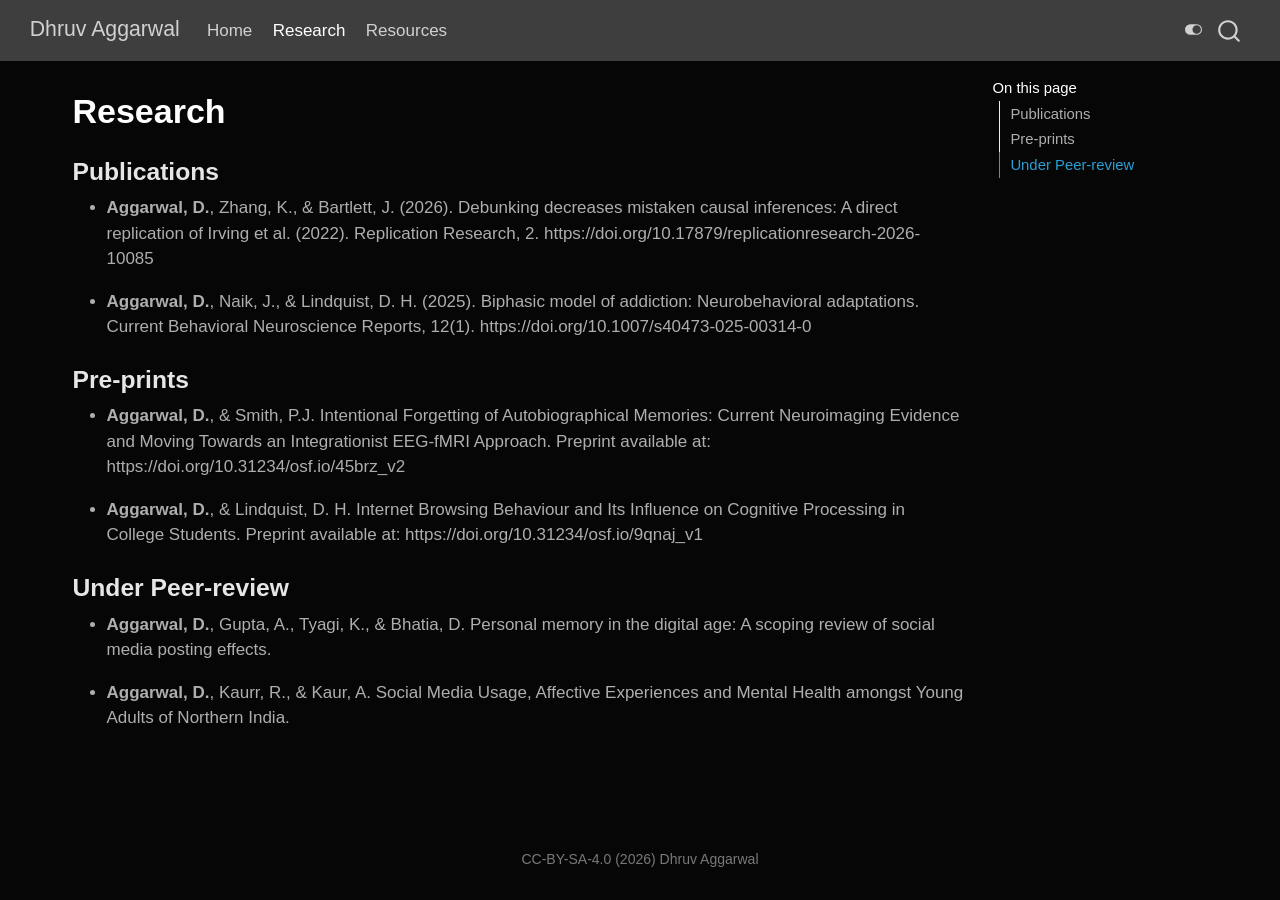
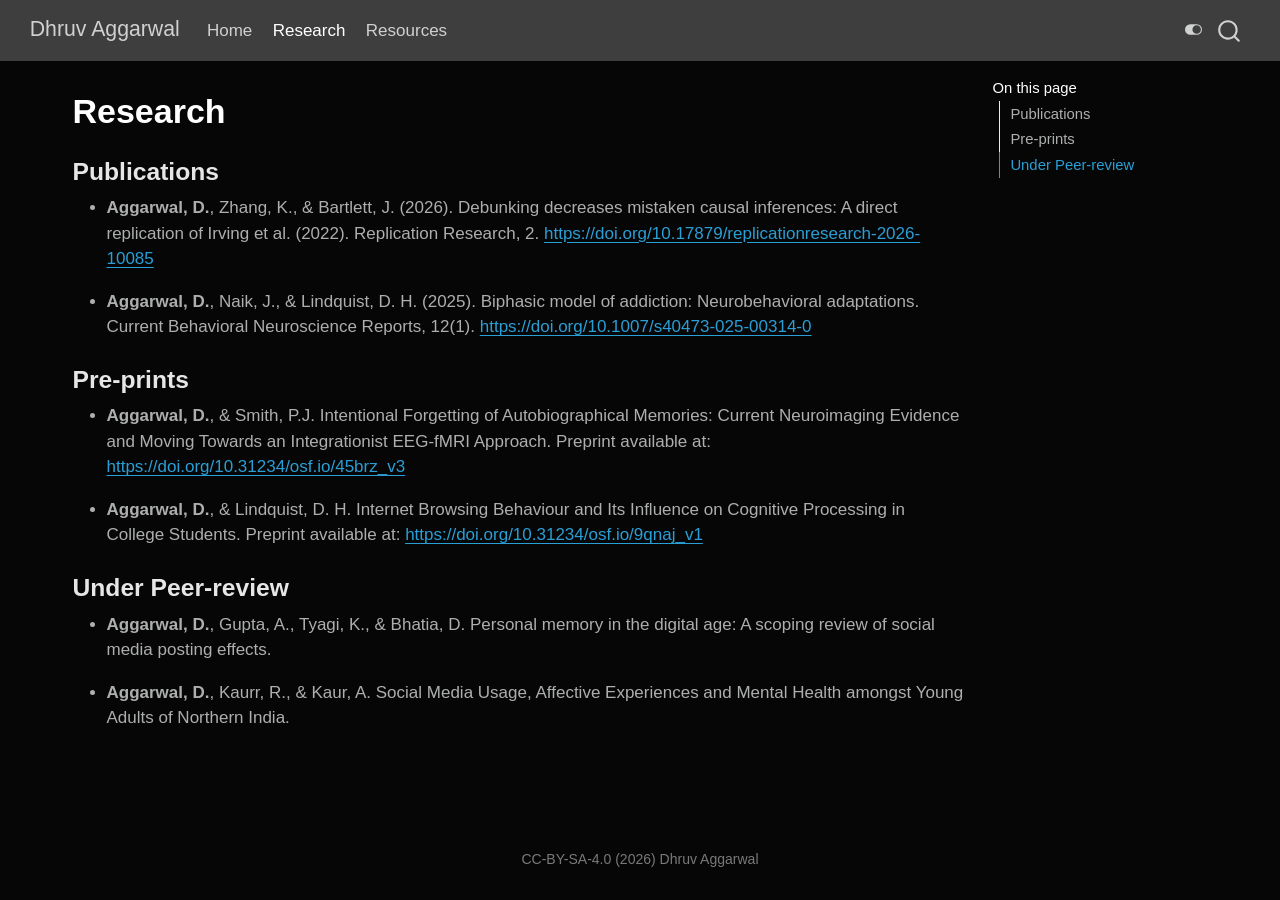
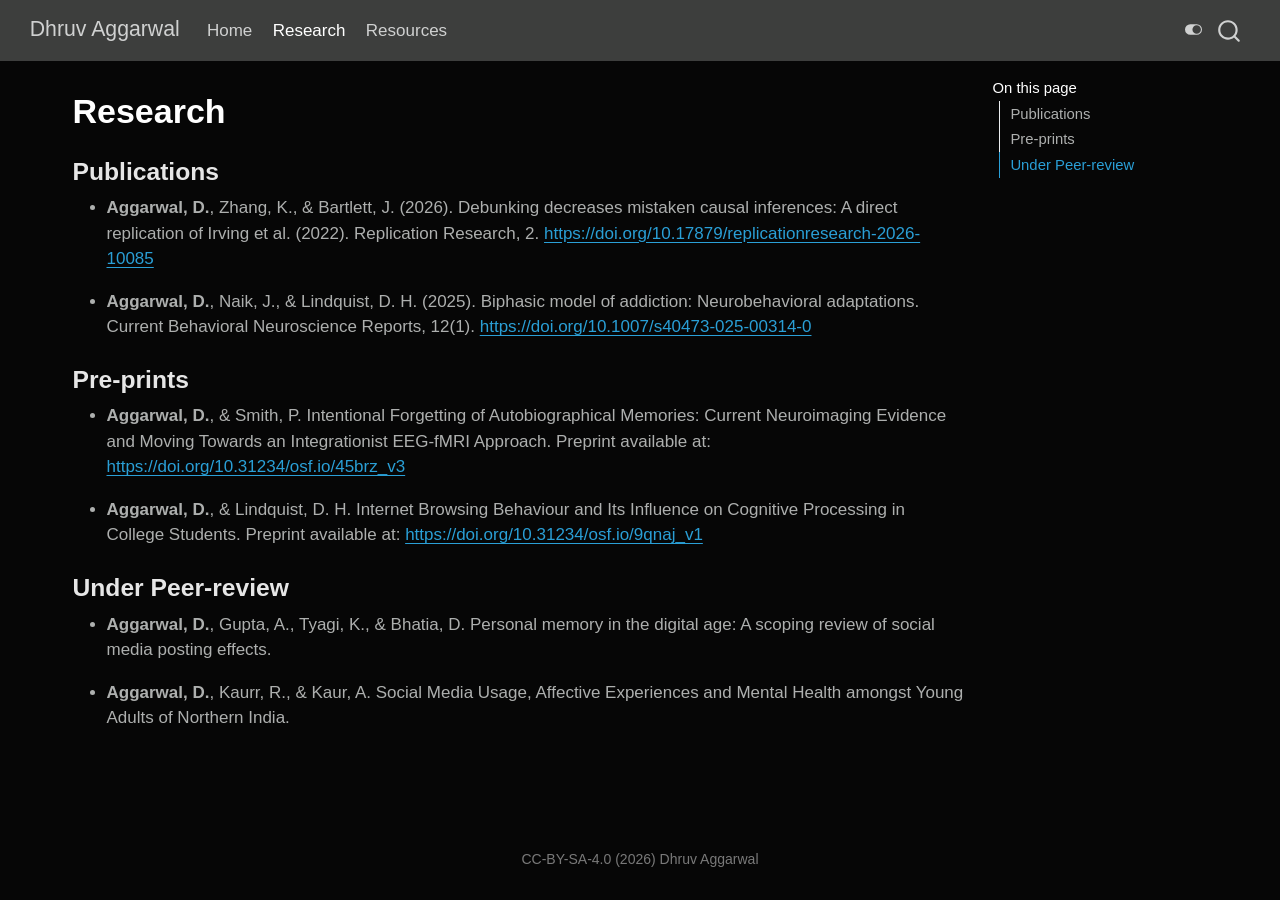
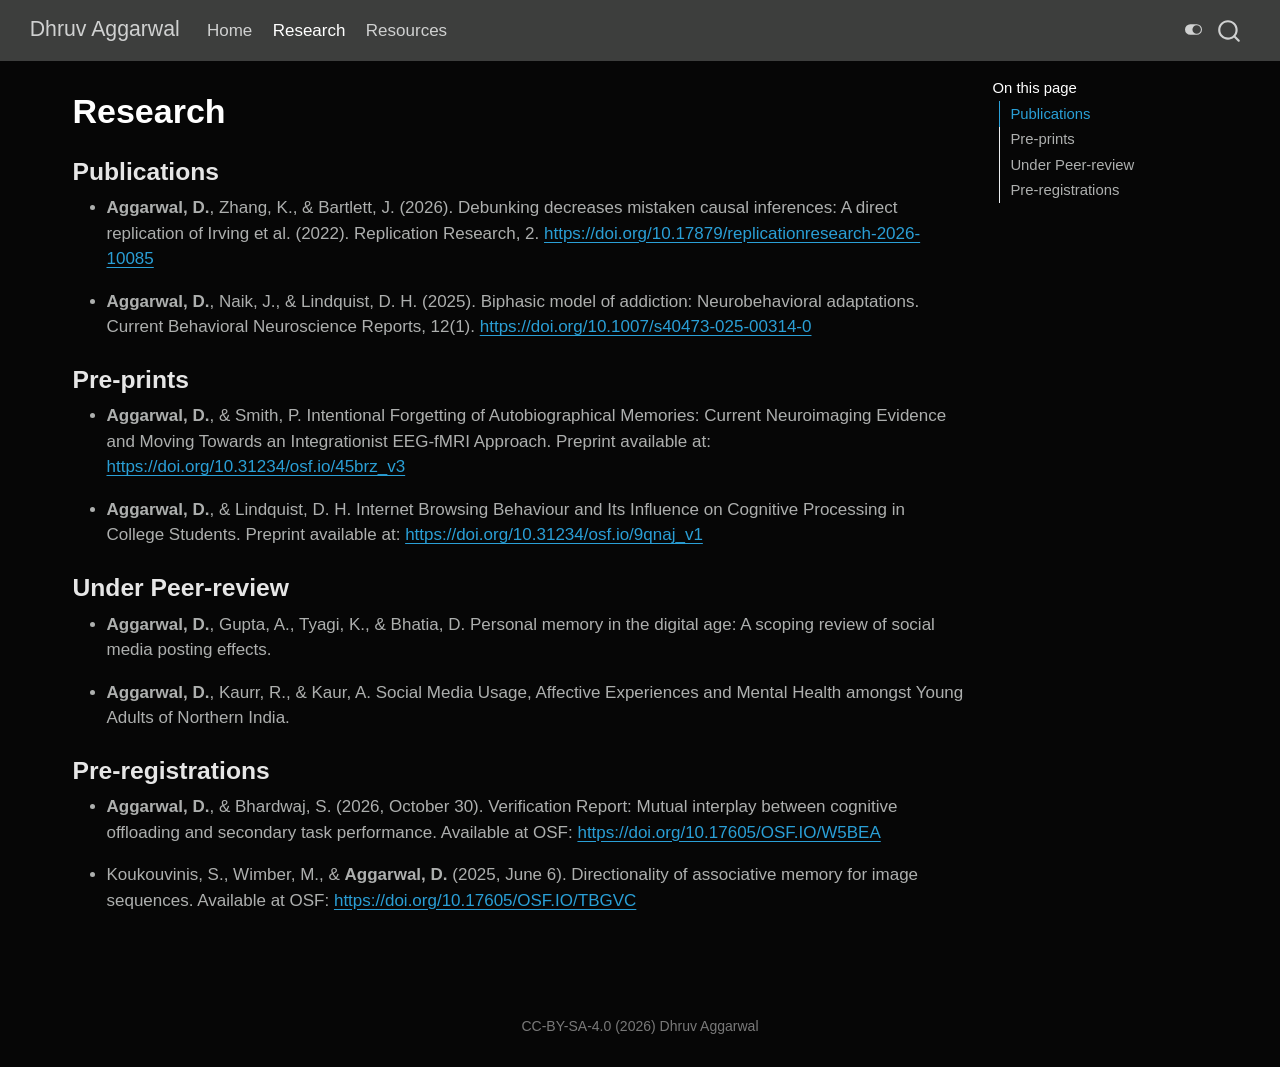
